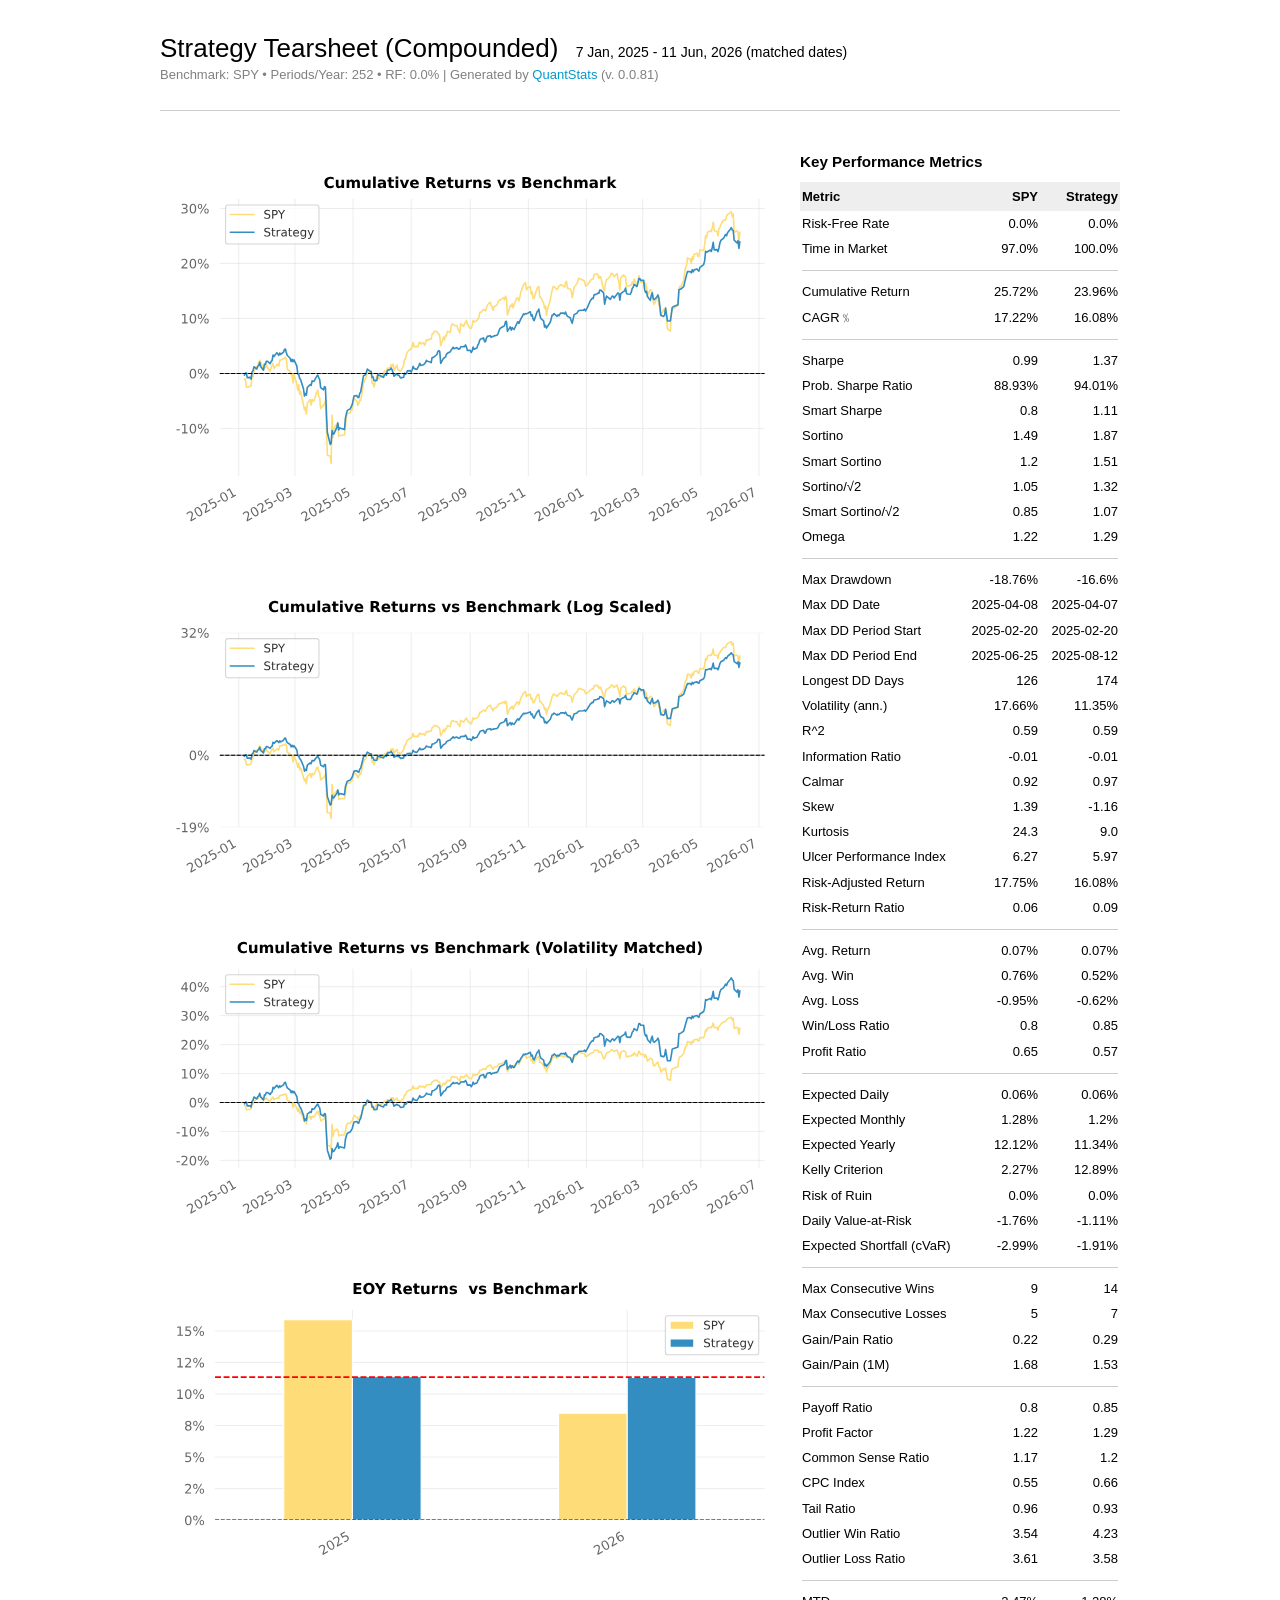
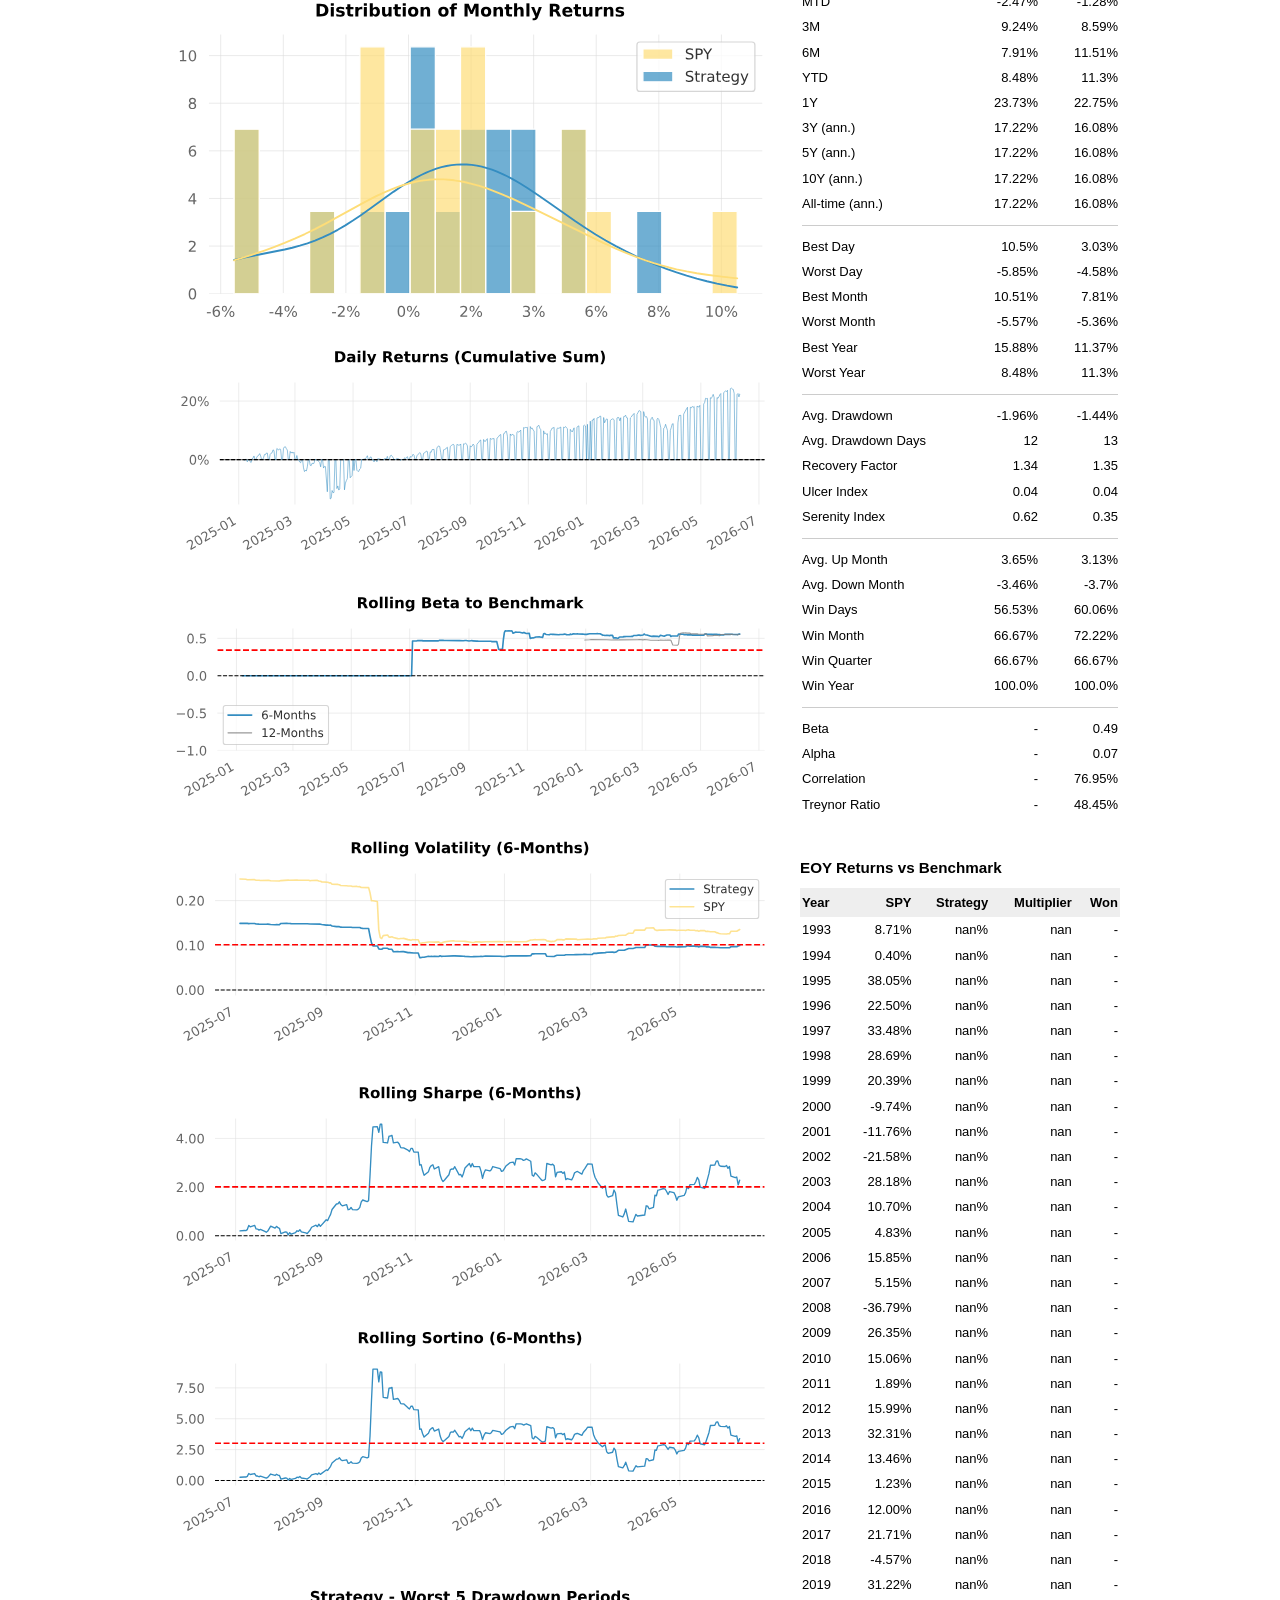
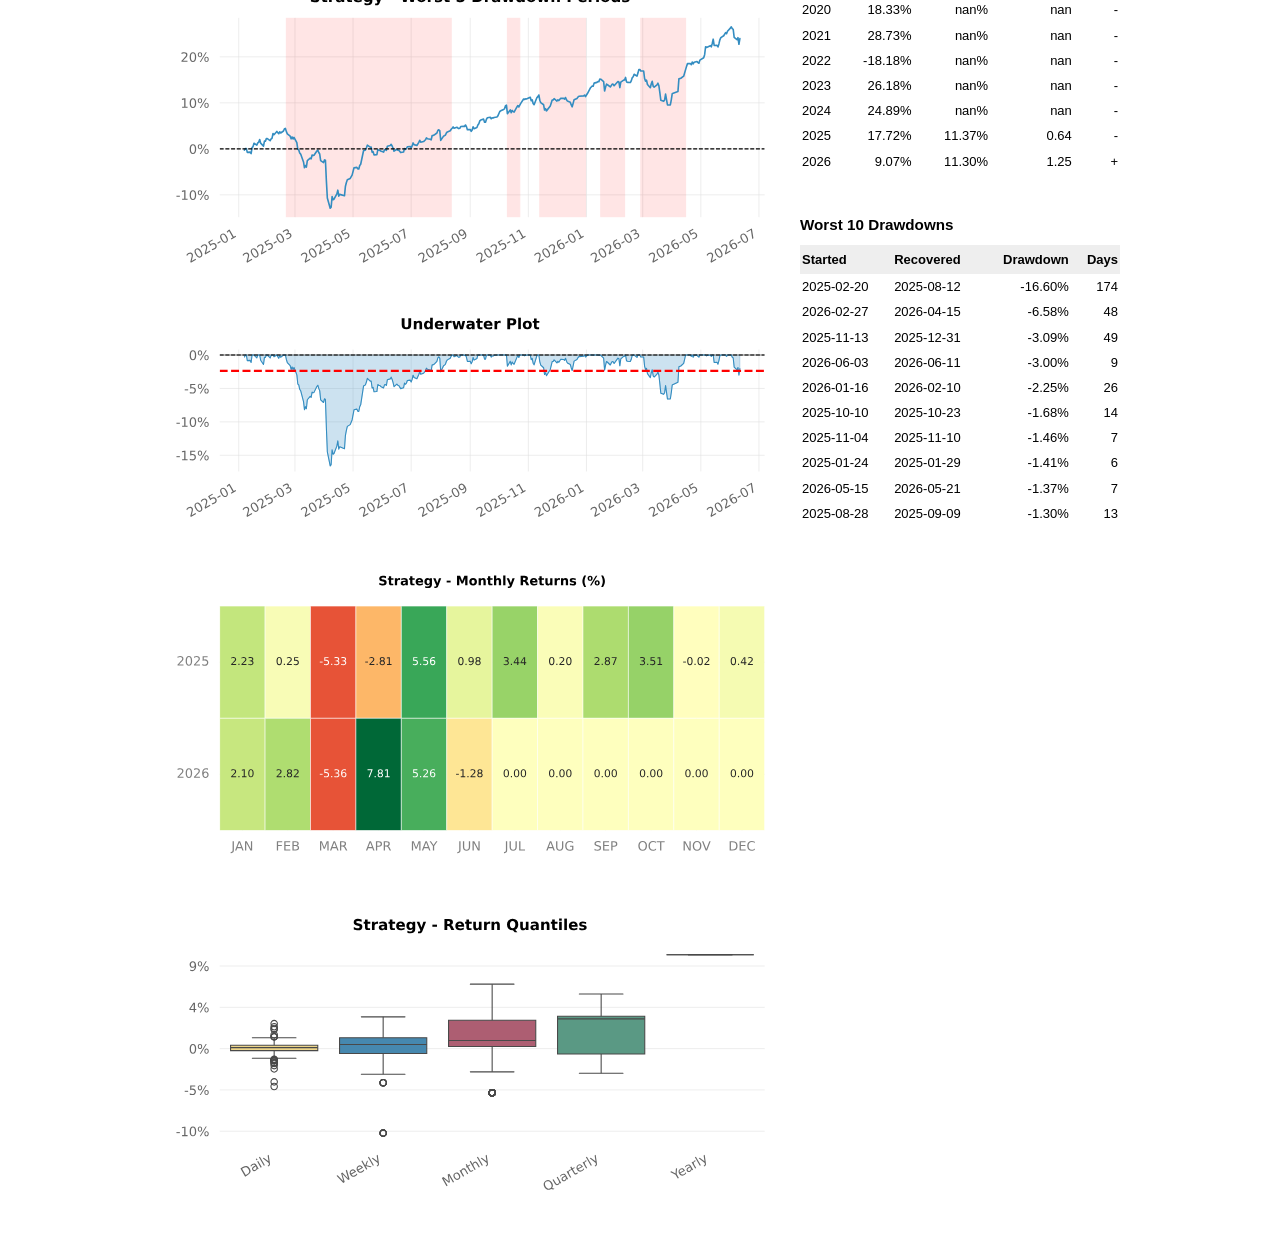
==== portfolio_performance.html @ 26615588 "Integrated portfolio analysis and performance report generation." ====
<!-- generated by QuantStats for Python -->
<!DOCTYPE html>
<html lang="en">

<head>
    <meta charset="utf-8">
    <meta http-equiv="X-UA-Compatible" content="IE=edge,chrome=1">
    <meta name="viewport" content="width=device-width, initial-scale=1, shrink-to-fit=no">
    <title>Tearsheet (generated by QuantStats)</title>
    <meta name="robots" content="noindex, nofollow">
    <link rel="shortcut icon" href="https://qtpylib.io/favicon.ico" type="image/x-icon">
    <style>
    body{-webkit-font-smoothing:antialiased;-moz-osx-font-smoothing:grayscale;margin:30px;background:#fff;color:#000}body,p,table,td,th{font:13px/1.4 Arial,sans-serif}.container{max-width:960px;margin:auto}img,svg{width:100%}h1,h2,h3,h4{font-weight:400;margin:0}h1 dt{display:inline;margin-left:10px;font-size:14px}h3{margin-bottom:10px;font-weight:700}h4{color:grey}h4 a{color:#09c;text-decoration:none}h4 a:hover{color:#069;text-decoration:underline}hr{margin:25px 0 40px;height:0;border:0;border-top:1px solid #ccc}#left{width:620px;margin-right:18px;margin-top:-1.2rem;float:left}#right{width:320px;float:right}#left svg{margin:-1.5rem 0}#monthly_heatmap{overflow:hidden}#monthly_heatmap svg{margin:-1.5rem 0}table{margin:0 0 40px;border:0;border-spacing:0;width:100%}table td,table th{text-align:right;padding:4px 5px 3px 5px}table th{text-align:right;padding:6px 5px 5px 5px}table td:first-of-type,table th:first-of-type{text-align:left;padding-left:2px}table td:last-of-type,table th:last-of-type{text-align:right;padding-right:2px}td hr{margin:5px 0}table th{font-weight:400}table thead th{font-weight:700;background:#eee}#eoy table td:after{content:"%"}#eoy table td:first-of-type:after,#eoy table td:last-of-type:after,#eoy table td:nth-of-type(4):after{content:""}#eoy table th{text-align:right}#eoy table th:first-of-type{text-align:left}#eoy table td:after{content:"%"}#eoy table td:first-of-type:after,#eoy table td:last-of-type:after{content:""}#ddinfo table td:nth-of-type(3):after{content:"%"}#ddinfo table th{text-align:right}#ddinfo table td:first-of-type,#ddinfo table td:nth-of-type(2),#ddinfo table th:first-of-type,#ddinfo table th:nth-of-type(2){text-align:left}#ddinfo table td:nth-of-type(3):after{content:"%"}

    @media print{hr{margin:25px 0}body{margin:0}.container{max-width:100%;margin:0}#left{width:55%;margin:0}#left svg{margin:0 0 -10%}#left svg:first-of-type{margin-top:-30%}#right{margin:0;width:45%}}
    </style>
</head>

<body onload="save()">

    <div class="container">

        <h1>Strategy Tearsheet (Compounded) <dt> 7 Jan, 2025 - 11 Jun, 2026 (matched dates)</dt></h1>
        <h4>Benchmark: SPY &bull; Periods/Year: 252 &bull; RF: 0.0% |  Generated by <a href="http://quantstats.io" target="quantstats">QuantStats</a> (v. 0.0.81)</h4>
        <hr>

        <div id="left">

            <div>
                <?xml version="1.0" encoding="utf-8" standalone="no"?>
<!DOCTYPE svg PUBLIC "-//W3C//DTD SVG 1.1//EN"
  "http://www.w3.org/Graphics/SVG/1.1/DTD/svg11.dtd">
<svg xmlns:xlink="http://www.w3.org/1999/xlink" width="576pt" height="360pt" viewBox="0 0 576 360" xmlns="http://www.w3.org/2000/svg" version="1.1">
 <metadata>
  <rdf:RDF xmlns:dc="http://purl.org/dc/elements/1.1/" xmlns:cc="http://creativecommons.org/ns#" xmlns:rdf="http://www.w3.org/1999/02/22-rdf-syntax-ns#">
   <cc:Work>
    <dc:type rdf:resource="http://purl.org/dc/dcmitype/StillImage"/>
    <dc:date>2026-06-14T12:45:47.797637</dc:date>
    <dc:format>image/svg+xml</dc:format>
    <dc:creator>
     <cc:Agent>
      <dc:title>Matplotlib v3.11.0, https://matplotlib.org/</dc:title>
     </cc:Agent>
    </dc:creator>
   </cc:Work>
  </rdf:RDF>
 </metadata>
 <defs>
  <style type="text/css">*{stroke-linejoin: round; stroke-linecap: butt}</style>
 </defs>
 <g id="figure_1">
  <g id="patch_1">
   <path d="M 0 360 
L 576 360 
L 576 0 
L 0 0 
z
" style="fill: #ffffff"/>
  </g>
  <g id="axes_1">
   <g id="patch_2">
    <path d="M 55.436 299.845093 
L 561.744 299.845093 
L 561.744 42.512 
L 55.436 42.512 
z
" style="fill: #ffffff"/>
   </g>
   <g id="matplotlib.axis_1">
    <g id="xtick_1">
     <g id="line2d_1">
      <path d="M 73.139077 299.845093 
L 73.139077 42.512 
" clip-path="url(#p206c22dcad)" style="fill: none; stroke: #dddddd; stroke-width: 0.5; stroke-linecap: round"/>
     </g>
     <g id="text_1">
      <!-- 2025-01 -->
      <g style="fill: #666666" transform="translate(27.901837 342.585208) rotate(-30) scale(0.121 -0.121)">
       <defs>
        <path id="DejaVuSans-15" d="M 1228 531 
L 3431 531 
L 3431 0 
L 469 0 
L 469 531 
Q 828 903 1448 1529 
Q 2069 2156 2228 2338 
Q 2531 2678 2651 2914 
Q 2772 3150 2772 3378 
Q 2772 3750 2511 3984 
Q 2250 4219 1831 4219 
Q 1534 4219 1204 4116 
Q 875 4013 500 3803 
L 500 4441 
Q 881 4594 1212 4672 
Q 1544 4750 1819 4750 
Q 2544 4750 2975 4387 
Q 3406 4025 3406 3419 
Q 3406 3131 3298 2873 
Q 3191 2616 2906 2266 
Q 2828 2175 2409 1742 
Q 1991 1309 1228 531 
z
" transform="scale(0.015625)"/>
        <path id="DejaVuSans-13" d="M 2034 4250 
Q 1547 4250 1301 3770 
Q 1056 3291 1056 2328 
Q 1056 1369 1301 889 
Q 1547 409 2034 409 
Q 2525 409 2770 889 
Q 3016 1369 3016 2328 
Q 3016 3291 2770 3770 
Q 2525 4250 2034 4250 
z
M 2034 4750 
Q 2819 4750 3233 4129 
Q 3647 3509 3647 2328 
Q 3647 1150 3233 529 
Q 2819 -91 2034 -91 
Q 1250 -91 836 529 
Q 422 1150 422 2328 
Q 422 3509 836 4129 
Q 1250 4750 2034 4750 
z
" transform="scale(0.015625)"/>
        <path id="DejaVuSans-18" d="M 691 4666 
L 3169 4666 
L 3169 4134 
L 1269 4134 
L 1269 2991 
Q 1406 3038 1543 3061 
Q 1681 3084 1819 3084 
Q 2600 3084 3056 2656 
Q 3513 2228 3513 1497 
Q 3513 744 3044 326 
Q 2575 -91 1722 -91 
Q 1428 -91 1123 -41 
Q 819 9 494 109 
L 494 744 
Q 775 591 1075 516 
Q 1375 441 1709 441 
Q 2250 441 2565 725 
Q 2881 1009 2881 1497 
Q 2881 1984 2565 2268 
Q 2250 2553 1709 2553 
Q 1456 2553 1204 2497 
Q 953 2441 691 2322 
L 691 4666 
z
" transform="scale(0.015625)"/>
        <path id="DejaVuSans-10" d="M 313 2009 
L 1997 2009 
L 1997 1497 
L 313 1497 
L 313 2009 
z
" transform="scale(0.015625)"/>
        <path id="DejaVuSans-14" d="M 794 531 
L 1825 531 
L 1825 4091 
L 703 3866 
L 703 4441 
L 1819 4666 
L 2450 4666 
L 2450 531 
L 3481 531 
L 3481 0 
L 794 0 
L 794 531 
z
" transform="scale(0.015625)"/>
       </defs>
       <use xlink:href="#DejaVuSans-15"/>
       <use xlink:href="#DejaVuSans-13" transform="translate(63.625 0)"/>
       <use xlink:href="#DejaVuSans-15" transform="translate(127.25 0)"/>
       <use xlink:href="#DejaVuSans-18" transform="translate(190.875 0)"/>
       <use xlink:href="#DejaVuSans-10" transform="translate(254.5 0)"/>
       <use xlink:href="#DejaVuSans-13" transform="translate(290.578125 0)"/>
       <use xlink:href="#DejaVuSans-14" transform="translate(354.203125 0)"/>
      </g>
     </g>
    </g>
    <g id="xtick_2">
     <g id="line2d_2">
      <path d="M 125.363154 299.845093 
L 125.363154 42.512 
" clip-path="url(#p206c22dcad)" style="fill: none; stroke: #dddddd; stroke-width: 0.5; stroke-linecap: round"/>
     </g>
     <g id="text_2">
      <!-- 2025-03 -->
      <g style="fill: #666666" transform="translate(80.125914 342.585208) rotate(-30) scale(0.121 -0.121)">
       <defs>
        <path id="DejaVuSans-16" d="M 2597 2516 
Q 3050 2419 3304 2112 
Q 3559 1806 3559 1356 
Q 3559 666 3084 287 
Q 2609 -91 1734 -91 
Q 1441 -91 1130 -33 
Q 819 25 488 141 
L 488 750 
Q 750 597 1062 519 
Q 1375 441 1716 441 
Q 2309 441 2620 675 
Q 2931 909 2931 1356 
Q 2931 1769 2642 2001 
Q 2353 2234 1838 2234 
L 1294 2234 
L 1294 2753 
L 1863 2753 
Q 2328 2753 2575 2939 
Q 2822 3125 2822 3475 
Q 2822 3834 2567 4026 
Q 2313 4219 1838 4219 
Q 1578 4219 1281 4162 
Q 984 4106 628 3988 
L 628 4550 
Q 988 4650 1302 4700 
Q 1616 4750 1894 4750 
Q 2613 4750 3031 4423 
Q 3450 4097 3450 3541 
Q 3450 3153 3228 2886 
Q 3006 2619 2597 2516 
z
" transform="scale(0.015625)"/>
       </defs>
       <use xlink:href="#DejaVuSans-15"/>
       <use xlink:href="#DejaVuSans-13" transform="translate(63.625 0)"/>
       <use xlink:href="#DejaVuSans-15" transform="translate(127.25 0)"/>
       <use xlink:href="#DejaVuSans-18" transform="translate(190.875 0)"/>
       <use xlink:href="#DejaVuSans-10" transform="translate(254.5 0)"/>
       <use xlink:href="#DejaVuSans-13" transform="translate(290.578125 0)"/>
       <use xlink:href="#DejaVuSans-16" transform="translate(354.203125 0)"/>
      </g>
     </g>
    </g>
    <g id="xtick_3">
     <g id="line2d_3">
      <path d="M 179.357538 299.845093 
L 179.357538 42.512 
" clip-path="url(#p206c22dcad)" style="fill: none; stroke: #dddddd; stroke-width: 0.5; stroke-linecap: round"/>
     </g>
     <g id="text_3">
      <!-- 2025-05 -->
      <g style="fill: #666666" transform="translate(134.120298 342.585208) rotate(-30) scale(0.121 -0.121)">
       <use xlink:href="#DejaVuSans-15"/>
       <use xlink:href="#DejaVuSans-13" transform="translate(63.625 0)"/>
       <use xlink:href="#DejaVuSans-15" transform="translate(127.25 0)"/>
       <use xlink:href="#DejaVuSans-18" transform="translate(190.875 0)"/>
       <use xlink:href="#DejaVuSans-10" transform="translate(254.5 0)"/>
       <use xlink:href="#DejaVuSans-13" transform="translate(290.578125 0)"/>
       <use xlink:href="#DejaVuSans-18" transform="translate(354.203125 0)"/>
      </g>
     </g>
    </g>
    <g id="xtick_4">
     <g id="line2d_4">
      <path d="M 233.351923 299.845093 
L 233.351923 42.512 
" clip-path="url(#p206c22dcad)" style="fill: none; stroke: #dddddd; stroke-width: 0.5; stroke-linecap: round"/>
     </g>
     <g id="text_4">
      <!-- 2025-07 -->
      <g style="fill: #666666" transform="translate(188.114683 342.585208) rotate(-30) scale(0.121 -0.121)">
       <defs>
        <path id="DejaVuSans-1a" d="M 525 4666 
L 3525 4666 
L 3525 4397 
L 1831 0 
L 1172 0 
L 2766 4134 
L 525 4134 
L 525 4666 
z
" transform="scale(0.015625)"/>
       </defs>
       <use xlink:href="#DejaVuSans-15"/>
       <use xlink:href="#DejaVuSans-13" transform="translate(63.625 0)"/>
       <use xlink:href="#DejaVuSans-15" transform="translate(127.25 0)"/>
       <use xlink:href="#DejaVuSans-18" transform="translate(190.875 0)"/>
       <use xlink:href="#DejaVuSans-10" transform="translate(254.5 0)"/>
       <use xlink:href="#DejaVuSans-13" transform="translate(290.578125 0)"/>
       <use xlink:href="#DejaVuSans-1a" transform="translate(354.203125 0)"/>
      </g>
     </g>
    </g>
    <g id="xtick_5">
     <g id="line2d_5">
      <path d="M 288.231462 299.845093 
L 288.231462 42.512 
" clip-path="url(#p206c22dcad)" style="fill: none; stroke: #dddddd; stroke-width: 0.5; stroke-linecap: round"/>
     </g>
     <g id="text_5">
      <!-- 2025-09 -->
      <g style="fill: #666666" transform="translate(242.994221 342.585208) rotate(-30) scale(0.121 -0.121)">
       <defs>
        <path id="DejaVuSans-1c" d="M 703 97 
L 703 672 
Q 941 559 1184 500 
Q 1428 441 1663 441 
Q 2288 441 2617 861 
Q 2947 1281 2994 2138 
Q 2813 1869 2534 1725 
Q 2256 1581 1919 1581 
Q 1219 1581 811 2004 
Q 403 2428 403 3163 
Q 403 3881 828 4315 
Q 1253 4750 1959 4750 
Q 2769 4750 3195 4129 
Q 3622 3509 3622 2328 
Q 3622 1225 3098 567 
Q 2575 -91 1691 -91 
Q 1453 -91 1209 -44 
Q 966 3 703 97 
z
M 1959 2075 
Q 2384 2075 2632 2365 
Q 2881 2656 2881 3163 
Q 2881 3666 2632 3958 
Q 2384 4250 1959 4250 
Q 1534 4250 1286 3958 
Q 1038 3666 1038 3163 
Q 1038 2656 1286 2365 
Q 1534 2075 1959 2075 
z
" transform="scale(0.015625)"/>
       </defs>
       <use xlink:href="#DejaVuSans-15"/>
       <use xlink:href="#DejaVuSans-13" transform="translate(63.625 0)"/>
       <use xlink:href="#DejaVuSans-15" transform="translate(127.25 0)"/>
       <use xlink:href="#DejaVuSans-18" transform="translate(190.875 0)"/>
       <use xlink:href="#DejaVuSans-10" transform="translate(254.5 0)"/>
       <use xlink:href="#DejaVuSans-13" transform="translate(290.578125 0)"/>
       <use xlink:href="#DejaVuSans-1c" transform="translate(354.203125 0)"/>
      </g>
     </g>
    </g>
    <g id="xtick_6">
     <g id="line2d_6">
      <path d="M 342.225846 299.845093 
L 342.225846 42.512 
" clip-path="url(#p206c22dcad)" style="fill: none; stroke: #dddddd; stroke-width: 0.5; stroke-linecap: round"/>
     </g>
     <g id="text_6">
      <!-- 2025-11 -->
      <g style="fill: #666666" transform="translate(296.988606 342.585208) rotate(-30) scale(0.121 -0.121)">
       <use xlink:href="#DejaVuSans-15"/>
       <use xlink:href="#DejaVuSans-13" transform="translate(63.625 0)"/>
       <use xlink:href="#DejaVuSans-15" transform="translate(127.25 0)"/>
       <use xlink:href="#DejaVuSans-18" transform="translate(190.875 0)"/>
       <use xlink:href="#DejaVuSans-10" transform="translate(254.5 0)"/>
       <use xlink:href="#DejaVuSans-14" transform="translate(290.578125 0)"/>
       <use xlink:href="#DejaVuSans-14" transform="translate(354.203125 0)"/>
      </g>
     </g>
    </g>
    <g id="xtick_7">
     <g id="line2d_7">
      <path d="M 396.220231 299.845093 
L 396.220231 42.512 
" clip-path="url(#p206c22dcad)" style="fill: none; stroke: #dddddd; stroke-width: 0.5; stroke-linecap: round"/>
     </g>
     <g id="text_7">
      <!-- 2026-01 -->
      <g style="fill: #666666" transform="translate(350.982991 342.585208) rotate(-30) scale(0.121 -0.121)">
       <defs>
        <path id="DejaVuSans-19" d="M 2113 2584 
Q 1688 2584 1439 2293 
Q 1191 2003 1191 1497 
Q 1191 994 1439 701 
Q 1688 409 2113 409 
Q 2538 409 2786 701 
Q 3034 994 3034 1497 
Q 3034 2003 2786 2293 
Q 2538 2584 2113 2584 
z
M 3366 4563 
L 3366 3988 
Q 3128 4100 2886 4159 
Q 2644 4219 2406 4219 
Q 1781 4219 1451 3797 
Q 1122 3375 1075 2522 
Q 1259 2794 1537 2939 
Q 1816 3084 2150 3084 
Q 2853 3084 3261 2657 
Q 3669 2231 3669 1497 
Q 3669 778 3244 343 
Q 2819 -91 2113 -91 
Q 1303 -91 875 529 
Q 447 1150 447 2328 
Q 447 3434 972 4092 
Q 1497 4750 2381 4750 
Q 2619 4750 2861 4703 
Q 3103 4656 3366 4563 
z
" transform="scale(0.015625)"/>
       </defs>
       <use xlink:href="#DejaVuSans-15"/>
       <use xlink:href="#DejaVuSans-13" transform="translate(63.625 0)"/>
       <use xlink:href="#DejaVuSans-15" transform="translate(127.25 0)"/>
       <use xlink:href="#DejaVuSans-19" transform="translate(190.875 0)"/>
       <use xlink:href="#DejaVuSans-10" transform="translate(254.5 0)"/>
       <use xlink:href="#DejaVuSans-13" transform="translate(290.578125 0)"/>
       <use xlink:href="#DejaVuSans-14" transform="translate(354.203125 0)"/>
      </g>
     </g>
    </g>
    <g id="xtick_8">
     <g id="line2d_8">
      <path d="M 448.444308 299.845093 
L 448.444308 42.512 
" clip-path="url(#p206c22dcad)" style="fill: none; stroke: #dddddd; stroke-width: 0.5; stroke-linecap: round"/>
     </g>
     <g id="text_8">
      <!-- 2026-03 -->
      <g style="fill: #666666" transform="translate(403.207067 342.585208) rotate(-30) scale(0.121 -0.121)">
       <use xlink:href="#DejaVuSans-15"/>
       <use xlink:href="#DejaVuSans-13" transform="translate(63.625 0)"/>
       <use xlink:href="#DejaVuSans-15" transform="translate(127.25 0)"/>
       <use xlink:href="#DejaVuSans-19" transform="translate(190.875 0)"/>
       <use xlink:href="#DejaVuSans-10" transform="translate(254.5 0)"/>
       <use xlink:href="#DejaVuSans-13" transform="translate(290.578125 0)"/>
       <use xlink:href="#DejaVuSans-16" transform="translate(354.203125 0)"/>
      </g>
     </g>
    </g>
    <g id="xtick_9">
     <g id="line2d_9">
      <path d="M 502.438692 299.845093 
L 502.438692 42.512 
" clip-path="url(#p206c22dcad)" style="fill: none; stroke: #dddddd; stroke-width: 0.5; stroke-linecap: round"/>
     </g>
     <g id="text_9">
      <!-- 2026-05 -->
      <g style="fill: #666666" transform="translate(457.201452 342.585208) rotate(-30) scale(0.121 -0.121)">
       <use xlink:href="#DejaVuSans-15"/>
       <use xlink:href="#DejaVuSans-13" transform="translate(63.625 0)"/>
       <use xlink:href="#DejaVuSans-15" transform="translate(127.25 0)"/>
       <use xlink:href="#DejaVuSans-19" transform="translate(190.875 0)"/>
       <use xlink:href="#DejaVuSans-10" transform="translate(254.5 0)"/>
       <use xlink:href="#DejaVuSans-13" transform="translate(290.578125 0)"/>
       <use xlink:href="#DejaVuSans-18" transform="translate(354.203125 0)"/>
      </g>
     </g>
    </g>
    <g id="xtick_10">
     <g id="line2d_10">
      <path d="M 556.433077 299.845093 
L 556.433077 42.512 
" clip-path="url(#p206c22dcad)" style="fill: none; stroke: #dddddd; stroke-width: 0.5; stroke-linecap: round"/>
     </g>
     <g id="text_10">
      <!-- 2026-07 -->
      <g style="fill: #666666" transform="translate(511.195837 342.585208) rotate(-30) scale(0.121 -0.121)">
       <use xlink:href="#DejaVuSans-15"/>
       <use xlink:href="#DejaVuSans-13" transform="translate(63.625 0)"/>
       <use xlink:href="#DejaVuSans-15" transform="translate(127.25 0)"/>
       <use xlink:href="#DejaVuSans-19" transform="translate(190.875 0)"/>
       <use xlink:href="#DejaVuSans-10" transform="translate(254.5 0)"/>
       <use xlink:href="#DejaVuSans-13" transform="translate(290.578125 0)"/>
       <use xlink:href="#DejaVuSans-1a" transform="translate(354.203125 0)"/>
      </g>
     </g>
    </g>
   </g>
   <g id="matplotlib.axis_2">
    <g id="ytick_1">
     <g id="line2d_11">
      <path d="M 55.436 255.667571 
L 561.744 255.667571 
" clip-path="url(#p206c22dcad)" style="fill: none; stroke: #dddddd; stroke-width: 0.5; stroke-linecap: round"/>
     </g>
     <g id="text_11">
      <!-- -10% -->
      <g style="fill: #666666" transform="translate(14.676406 260.264153) scale(0.121 -0.121)">
       <defs>
        <path id="DejaVuSans-8" d="M 4653 2053 
Q 4381 2053 4226 1822 
Q 4072 1591 4072 1178 
Q 4072 772 4226 539 
Q 4381 306 4653 306 
Q 4919 306 5073 539 
Q 5228 772 5228 1178 
Q 5228 1588 5073 1820 
Q 4919 2053 4653 2053 
z
M 4653 2450 
Q 5147 2450 5437 2106 
Q 5728 1763 5728 1178 
Q 5728 594 5436 251 
Q 5144 -91 4653 -91 
Q 4153 -91 3862 251 
Q 3572 594 3572 1178 
Q 3572 1766 3864 2108 
Q 4156 2450 4653 2450 
z
M 1428 4353 
Q 1159 4353 1004 4120 
Q 850 3888 850 3481 
Q 850 3069 1003 2837 
Q 1156 2606 1428 2606 
Q 1700 2606 1854 2837 
Q 2009 3069 2009 3481 
Q 2009 3884 1853 4118 
Q 1697 4353 1428 4353 
z
M 4250 4750 
L 4750 4750 
L 1831 -91 
L 1331 -91 
L 4250 4750 
z
M 1428 4750 
Q 1922 4750 2215 4408 
Q 2509 4066 2509 3481 
Q 2509 2891 2217 2550 
Q 1925 2209 1428 2209 
Q 931 2209 642 2551 
Q 353 2894 353 3481 
Q 353 4063 643 4406 
Q 934 4750 1428 4750 
z
" transform="scale(0.015625)"/>
       </defs>
       <use xlink:href="#DejaVuSans-10"/>
       <use xlink:href="#DejaVuSans-14" transform="translate(36.078125 0)"/>
       <use xlink:href="#DejaVuSans-13" transform="translate(99.703125 0)"/>
       <use xlink:href="#DejaVuSans-8" transform="translate(163.328125 0)"/>
      </g>
     </g>
    </g>
    <g id="ytick_2">
     <g id="line2d_12">
      <path d="M 55.436 204.577927 
L 561.744 204.577927 
" clip-path="url(#p206c22dcad)" style="fill: none; stroke: #dddddd; stroke-width: 0.5; stroke-linecap: round"/>
     </g>
     <g id="text_12">
      <!-- 0% -->
      <g style="fill: #666666" transform="translate(26.740484 209.17451) scale(0.121 -0.121)">
       <use xlink:href="#DejaVuSans-13"/>
       <use xlink:href="#DejaVuSans-8" transform="translate(63.625 0)"/>
      </g>
     </g>
    </g>
    <g id="ytick_3">
     <g id="line2d_13">
      <path d="M 55.436 153.488284 
L 561.744 153.488284 
" clip-path="url(#p206c22dcad)" style="fill: none; stroke: #dddddd; stroke-width: 0.5; stroke-linecap: round"/>
     </g>
     <g id="text_13">
      <!-- 10% -->
      <g style="fill: #666666" transform="translate(19.041859 158.084866) scale(0.121 -0.121)">
       <use xlink:href="#DejaVuSans-14"/>
       <use xlink:href="#DejaVuSans-13" transform="translate(63.625 0)"/>
       <use xlink:href="#DejaVuSans-8" transform="translate(127.25 0)"/>
      </g>
     </g>
    </g>
    <g id="ytick_4">
     <g id="line2d_14">
      <path d="M 55.436 102.398641 
L 561.744 102.398641 
" clip-path="url(#p206c22dcad)" style="fill: none; stroke: #dddddd; stroke-width: 0.5; stroke-linecap: round"/>
     </g>
     <g id="text_14">
      <!-- 20% -->
      <g style="fill: #666666" transform="translate(19.041859 106.995223) scale(0.121 -0.121)">
       <use xlink:href="#DejaVuSans-15"/>
       <use xlink:href="#DejaVuSans-13" transform="translate(63.625 0)"/>
       <use xlink:href="#DejaVuSans-8" transform="translate(127.25 0)"/>
      </g>
     </g>
    </g>
    <g id="ytick_5">
     <g id="line2d_15">
      <path d="M 55.436 51.308998 
L 561.744 51.308998 
" clip-path="url(#p206c22dcad)" style="fill: none; stroke: #dddddd; stroke-width: 0.5; stroke-linecap: round"/>
     </g>
     <g id="text_15">
      <!-- 30% -->
      <g style="fill: #666666" transform="translate(19.041859 55.90558) scale(0.121 -0.121)">
       <use xlink:href="#DejaVuSans-16"/>
       <use xlink:href="#DejaVuSans-13" transform="translate(63.625 0)"/>
       <use xlink:href="#DejaVuSans-8" transform="translate(127.25 0)"/>
      </g>
     </g>
    </g>
   </g>
   <g id="line2d_16">
    <path d="M 55.436 204.577927 
L 561.744 204.577927 
" clip-path="url(#p206c22dcad)" style="fill: none; stroke: #808080; stroke-linecap: round"/>
   </g>
   <g id="line2d_17">
    <path d="M 78.45 210.353109 
L 79.335154 209.615158 
L 80.220308 217.338249 
L 81.105462 217.338249 
L 83.760923 216.565918 
L 84.646077 215.879456 
L 85.531231 206.791835 
L 86.416385 207.77012 
L 87.301538 202.672793 
L 89.957 197.978874 
L 90.842154 197.978874 
L 92.612462 192.229357 
L 93.497615 193.756854 
L 96.153077 201.13674 
L 97.038231 196.717374 
L 97.923385 199.04292 
L 98.808538 196.271192 
L 99.693692 199.034312 
L 102.349154 202.509772 
L 103.234308 199.068638 
L 104.119462 196.974871 
L 105.004615 195.172767 
L 105.889769 199.935391 
L 108.545231 196.434213 
L 109.430385 196.039466 
L 110.315538 197.712769 
L 111.200692 192.246519 
L 112.085846 192.272237 
L 114.741308 190.736238 
L 115.626462 190.736238 
L 116.511615 189.500509 
L 117.396769 191.688752 
L 118.281923 200.647624 
L 120.937385 202.99028 
L 121.822538 205.538997 
L 122.707692 205.281553 
L 123.592846 213.425268 
L 124.478 205.590432 
L 127.133462 214.52364 
L 128.018615 220.453288 
L 128.903769 215.132896 
L 129.788923 224.014456 
L 130.674077 221.259944 
L 134.214692 238.422574 
L 135.099846 235.891074 
L 135.985 242.28412 
L 136.870154 232.510036 
L 139.525615 228.785741 
L 140.410769 234.046036 
L 141.295923 228.802904 
L 142.181077 230.210208 
L 143.066231 230.050163 
L 145.721692 221.356917 
L 146.606846 220.169117 
L 147.492 226.082186 
L 148.377154 227.38189 
L 149.262308 237.211235 
L 151.917769 234.000764 
L 152.802923 232.64091 
L 153.688077 229.58533 
L 154.573231 253.530333 
L 155.458385 280.573903 
L 158.113846 281.348545 
L 158.999 288.148134 
L 159.884154 243.270588 
L 160.769308 263.962133 
L 161.654462 255.90588 
L 164.309923 251.447459 
L 165.195077 252.74711 
L 166.080231 263.032573 
L 166.965385 262.387078 
L 171.391154 261.664058 
L 172.276308 254.632106 
L 173.161462 244.931828 
L 174.046615 241.532034 
L 176.702077 241.351266 
L 177.587231 238.364603 
L 178.472385 238.175227 
L 180.242692 227.657347 
L 182.898154 230.454633 
L 183.783308 234.508637 
L 184.668462 232.485913 
L 185.553615 229.12055 
L 186.438769 229.740221 
L 189.094231 213.687918 
L 189.979385 210.374257 
L 190.864538 209.728709 
L 191.749692 207.258474 
L 192.634846 204.039395 
L 195.290308 203.47998 
L 196.175462 205.201371 
L 197.060615 213.799876 
L 197.945769 213.601891 
L 198.830923 217.027563 
L 201.486385 206.664521 
L 202.371538 206.664521 
L 203.256692 209.60825 
L 204.141846 207.61135 
L 205.027 208.179426 
L 207.682462 205.321883 
L 208.567615 202.412693 
L 209.452769 202.550421 
L 210.337923 205.029264 
L 211.223077 199.787513 
L 213.878538 199.322681 
L 214.763692 196.396274 
L 215.648846 197.876693 
L 216.534 195.81959 
L 217.419154 201.629416 
L 220.074615 196.740595 
L 220.959769 201.173245 
L 221.844923 201.250717 
L 222.730077 202.45839 
L 223.615231 202.45839 
L 226.270692 197.391084 
L 227.155846 191.66771 
L 228.041 191.374187 
L 228.926154 187.27369 
L 229.811308 184.649414 
L 232.466769 182.111431 
L 233.351923 182.284069 
L 234.237077 179.86697 
L 235.122231 175.645642 
L 236.007385 179.668401 
L 238.662846 179.668401 
L 239.548 179.961924 
L 240.433154 176.750656 
L 241.318308 175.231288 
L 242.203462 177.130471 
L 244.858923 176.103248 
L 245.744077 178.408071 
L 246.629231 176.612556 
L 247.514385 173.314942 
L 248.399538 173.711973 
L 251.055 172.684697 
L 251.940154 172.607012 
L 252.825308 167.988546 
L 253.710462 167.807299 
L 254.595615 165.493815 
L 257.251077 165.631915 
L 258.136231 167.082154 
L 259.021385 167.772761 
L 259.906538 169.827314 
L 260.791692 178.77067 
L 263.447154 170.612928 
L 264.332308 173.375304 
L 265.217462 169.223052 
L 266.102615 169.680605 
L 266.987769 165.424685 
L 269.643231 166.51243 
L 270.528385 160.668119 
L 271.413538 158.768989 
L 272.298692 158.717181 
L 273.183846 160.020711 
L 275.839308 160.141595 
L 276.724462 163.154348 
L 277.609615 164.621908 
L 278.494769 166.83183 
L 279.379923 158.406442 
L 282.035385 160.858133 
L 282.920538 158.535935 
L 283.805692 157.266943 
L 284.690846 155.290128 
L 285.576 158.630888 
L 288.231462 162.757263 
L 289.116615 162.757263 
L 290.001769 159.761727 
L 290.886923 155.117489 
L 291.772077 156.740366 
L 294.427538 155.367813 
L 295.312692 154.072891 
L 296.197846 152.449961 
L 297.083 147.771079 
L 297.968154 147.961093 
L 300.623615 144.939679 
L 302.393923 146.433064 
L 304.164231 140.942691 
L 306.819692 138.224524 
L 307.704846 141.366821 
L 308.59 143.193421 
L 309.475154 145.833638 
L 310.360308 142.570084 
L 313.015769 140.960013 
L 314.786077 136.830875 
L 315.671231 136.164392 
L 316.556385 136.172947 
L 319.211846 134.095439 
L 320.097 136.250897 
L 320.982154 132.796957 
L 321.867308 134.484978 
L 322.752462 150.187859 
L 325.407923 141.514061 
L 326.293077 142.215242 
L 327.178231 139.670245 
L 328.063385 143.591622 
L 328.948538 140.34539 
L 331.604 134.363775 
L 332.489154 134.372437 
L 333.374308 137.393531 
L 334.259462 133.965575 
L 335.144615 129.213153 
L 337.800077 122.296612 
L 338.685231 120.721133 
L 339.570385 120.435421 
L 340.455538 126.979745 
L 341.340692 125.049424 
L 343.996154 123.941328 
L 344.881308 130.953088 
L 345.766462 128.927494 
L 346.651615 135.220751 
L 347.536769 134.649487 
L 350.192231 125.586096 
L 351.077385 124.235701 
L 351.962538 123.906683 
L 352.847692 133.723169 
L 353.732846 133.818442 
L 356.388308 139.2374 
L 357.273462 144.076381 
L 358.158615 141.868956 
L 359.043769 150.61199 
L 359.928923 144.98527 
L 362.584385 136.588522 
L 363.469538 131.143527 
L 364.354692 127.109609 
L 365.239846 123.898075 
L 366.125 123.898075 
L 368.780462 126.59892 
L 369.665615 125.508146 
L 370.550769 123.46523 
L 371.435923 123.032438 
L 372.321077 121.907073 
L 375.861692 124.201056 
L 376.746846 120.279626 
L 377.632 118.894639 
L 378.517154 125.309046 
L 381.172615 126.200719 
L 382.057769 127.81079 
L 382.942923 134.277217 
L 383.828077 129.888404 
L 384.713231 124.580978 
L 387.368692 120.899776 
L 388.253846 118.182299 
L 389.139 116.081253 
L 393.564769 118.277838 
L 394.449923 119.007075 
L 395.335077 123.426281 
L 397.105385 122.341034 
L 399.760846 118.390698 
L 401.531154 116.775792 
L 402.416308 116.836579 
L 403.301462 112.877583 
L 405.956923 111.931232 
L 406.842077 113.138002 
L 407.727231 116.098628 
L 408.612385 114.466399 
L 409.497538 114.969968 
L 412.153 127.194308 
L 413.038154 127.194308 
L 413.923308 120.404921 
L 414.808462 117.296736 
L 415.693615 117.079729 
L 418.349077 114.040993 
L 419.234231 111.644724 
L 420.119385 111.705511 
L 421.004538 112.903619 
L 421.889692 114.700835 
L 424.545154 111.714172 
L 425.430308 116.819204 
L 426.315462 119.719043 
L 427.200615 127.159557 
L 428.085769 115.872907 
L 430.741231 112.981729 
L 431.626385 114.570599 
L 432.511538 114.709443 
L 433.396692 123.990585 
L 434.281846 123.573893 
L 436.937308 122.618881 
L 437.822462 122.618881 
L 438.707615 119.632219 
L 439.592769 121.203713 
L 440.477923 116.906028 
L 443.133385 123.018198 
L 444.018538 118.711958 
L 444.903692 113.676269 
L 445.788846 117.018942 
L 446.674 119.892691 
L 449.329462 119.554056 
L 450.214615 124.806699 
L 451.099769 120.639356 
L 451.984923 123.955887 
L 452.870077 131.708999 
L 455.525538 126.5952 
L 456.410692 127.541604 
L 457.295846 128.279555 
L 458.181 137.196078 
L 459.066154 140.469197 
L 461.721615 134.617446 
L 462.606769 133.08947 
L 463.491923 141.215862 
L 464.377077 142.631031 
L 465.262231 150.843184 
L 467.917692 144.914546 
L 468.802846 146.82983 
L 469.688 143.660911 
L 471.458308 163.449146 
L 474.113769 165.294821 
L 474.998923 149.302243 
L 475.884077 145.03644 
L 476.769231 144.522775 
L 481.195 141.571554 
L 482.080154 126.954505 
L 482.965308 123.559281 
L 483.850462 123.950998 
L 486.505923 118.170397 
L 487.391077 110.892319 
L 488.276231 106.121565 
L 489.161385 104.624196 
L 490.046538 97.241653 
L 492.702 98.477913 
L 493.587154 102.517357 
L 494.472308 96.310128 
L 495.357462 98.712933 
L 496.242615 93.933465 
L 498.898077 92.86267 
L 499.783231 95.892267 
L 500.668385 95.988018 
L 501.553538 89.824359 
L 505.094154 90.390204 
L 505.979308 85.375662 
L 506.864462 76.617644 
L 507.749615 78.576446 
L 508.634769 73.31817 
L 511.290231 71.855604 
L 512.175385 72.830648 
L 513.060538 69.235154 
L 513.945692 64.133576 
L 514.830846 71.968784 
L 517.486308 72.421448 
L 518.371462 76.704733 
L 519.256615 70.157965 
L 520.141769 68.87824 
L 521.026923 66.336112 
L 523.682385 62.026738 
L 524.567538 62.026738 
L 525.452692 62.139917 
L 526.337846 58.535762 
L 527.223 56.89907 
L 529.878462 55.10568 
L 530.763615 54.208959 
L 531.648769 58.849158 
L 532.533923 56.367977 
L 533.419077 73.379117 
L 536.074538 71.925265 
L 536.959692 73.814406 
L 537.844846 83.930525 
L 538.73 73.196276 
L 538.73 73.196276 
" clip-path="url(#p206c22dcad)" style="fill: none; stroke: #fedd78; stroke-width: 1.5; stroke-linecap: round"/>
   </g>
   <g id="line2d_18">
    <path d="M 78.45 206.100541 
L 79.335154 204.167137 
L 80.220308 204.172532 
L 81.105462 208.450409 
L 83.760923 208.262191 
L 84.646077 209.785973 
L 85.531231 203.145677 
L 86.416385 202.070793 
L 87.301538 198.311003 
L 89.957 200.441893 
L 90.842154 197.900216 
L 91.727308 197.100629 
L 92.612462 194.151238 
L 93.497615 198.180441 
L 96.153077 201.521893 
L 97.038231 195.96759 
L 97.923385 196.090849 
L 98.808538 193.227177 
L 99.693692 193.195981 
L 102.349154 195.496328 
L 103.234308 193.468299 
L 104.119462 192.759428 
L 105.004615 187.469804 
L 105.889769 188.826236 
L 108.545231 185.215458 
L 110.315538 187.821906 
L 111.200692 185.637104 
L 112.085846 186.940108 
L 114.741308 184.772089 
L 115.626462 182.251835 
L 116.511615 181.91645 
L 117.396769 185.444013 
L 118.281923 187.921579 
L 120.937385 190.433346 
L 121.822538 193.415576 
L 122.707692 191.379091 
L 123.592846 193.5954 
L 124.478 191.877662 
L 127.133462 197.707561 
L 128.018615 205.083386 
L 128.903769 205.760193 
L 129.788923 209.235899 
L 130.674077 210.400388 
L 133.329538 219.089464 
L 134.214692 225.584245 
L 135.099846 223.129194 
L 135.985 224.761009 
L 136.870154 217.586926 
L 139.525615 214.900895 
L 140.410769 215.697938 
L 141.295923 211.476112 
L 142.181077 212.039778 
L 143.066231 211.720342 
L 145.721692 207.040847 
L 146.606846 206.036999 
L 147.492 208.59747 
L 148.377154 210.333592 
L 149.262308 217.704763 
L 151.917769 219.797581 
L 152.802923 216.859564 
L 153.688077 217.29646 
L 154.573231 240.12034 
L 155.458385 259.245559 
L 158.113846 270.464907 
L 158.999 269.360966 
L 159.884154 257.534337 
L 160.769308 261.091948 
L 161.654462 260.510208 
L 164.309923 254.629944 
L 165.195077 250.463433 
L 166.080231 257.04367 
L 166.965385 255.152794 
L 171.391154 256.679238 
L 172.276308 246.025339 
L 173.161462 241.979585 
L 174.046615 238.888474 
L 176.702077 237.45543 
L 178.472385 233.740287 
L 180.242692 225.641974 
L 182.898154 225.108019 
L 183.783308 226.813198 
L 184.668462 226.98579 
L 185.553615 223.152368 
L 186.438769 221.631088 
L 189.094231 206.662801 
L 190.864538 205.74211 
L 191.749692 203.45984 
L 192.634846 200.482007 
L 195.290308 202.729932 
L 196.175462 202.63315 
L 197.060615 208.247847 
L 197.945769 207.732382 
L 198.830923 211.23981 
L 201.486385 211.059266 
L 202.371538 205.422637 
L 203.256692 206.176197 
L 204.141846 206.201928 
L 205.027 206.949233 
L 207.682462 208.179411 
L 208.567615 205.658966 
L 209.452769 205.439031 
L 210.337923 206.185969 
L 211.223077 201.694816 
L 213.878538 200.942815 
L 214.763692 199.545793 
L 215.648846 201.375772 
L 216.534 203.931844 
L 217.419154 207.168086 
L 220.074615 205.045885 
L 220.959769 206.097306 
L 221.844923 206.181811 
L 222.730077 207.554517 
L 223.615231 208.711396 
L 226.270692 208.082494 
L 227.155846 204.335264 
L 228.041 205.237737 
L 228.926154 204.430168 
L 229.811308 202.212172 
L 232.466769 201.940994 
L 233.351923 203.414077 
L 234.237077 201.372773 
L 235.122231 198.004033 
L 236.007385 199.862796 
L 238.662846 200.812448 
L 240.433154 197.434023 
L 241.318308 195.115062 
L 242.203462 197.205928 
L 244.858923 196.462882 
L 246.629231 194.496394 
L 247.514385 192.400704 
L 248.399538 193.304543 
L 251.055 193.867138 
L 251.940154 194.591136 
L 252.825308 189.734833 
L 253.710462 189.781182 
L 254.595615 189.292366 
L 257.251077 186.969541 
L 258.136231 184.169239 
L 259.021385 183.376466 
L 259.906538 184.294719 
L 260.791692 195.214178 
L 263.447154 190.395432 
L 264.332308 189.94885 
L 265.217462 189.224066 
L 266.102615 186.846616 
L 266.987769 185.755769 
L 269.643231 184.458213 
L 270.528385 182.769294 
L 271.413538 181.659979 
L 272.298692 180.245802 
L 273.183846 181.594114 
L 275.839308 180.57156 
L 276.724462 181.440606 
L 277.609615 182.073596 
L 278.494769 181.732974 
L 279.379923 179.777741 
L 282.035385 179.499712 
L 282.920538 179.77486 
L 283.805692 178.089258 
L 284.690846 179.884837 
L 285.576 183.252399 
L 288.231462 183.075141 
L 289.116615 185.095732 
L 290.001769 183.577527 
L 290.886923 180.039008 
L 291.772077 182.1584 
L 294.427538 180.849664 
L 295.312692 178.126977 
L 296.197846 176.621221 
L 297.083 173.518449 
L 297.968154 172.566402 
L 300.623615 171.573061 
L 301.508769 174.978599 
L 302.393923 174.968356 
L 303.279077 171.675308 
L 304.164231 170.112687 
L 306.819692 169.473479 
L 307.704846 171.171105 
L 308.59 170.234371 
L 309.475154 170.255822 
L 310.360308 169.697629 
L 313.015769 169.150704 
L 313.900923 167.966842 
L 315.671231 163.077829 
L 316.556385 162.309956 
L 319.211846 160.785428 
L 320.097 160.12026 
L 320.982154 156.60328 
L 321.867308 156.10673 
L 322.752462 165.487474 
L 325.407923 161.314208 
L 326.293077 164.330295 
L 327.178231 161.871807 
L 328.063385 163.195761 
L 328.948538 163.762371 
L 331.604 158.013168 
L 332.489154 156.483753 
L 333.374308 158.09438 
L 335.144615 154.065948 
L 337.800077 149.181733 
L 338.685231 149.798062 
L 339.570385 149.030856 
L 340.455538 149.176113 
L 341.340692 148.747247 
L 343.996154 147.232536 
L 344.881308 151.120238 
L 345.766462 150.106516 
L 346.651615 154.163913 
L 347.536769 155.532328 
L 350.192231 147.612182 
L 351.077385 146.560577 
L 351.962538 144.777767 
L 352.847692 150.578148 
L 353.732846 153.342922 
L 356.388308 155.627835 
L 357.273462 161.453669 
L 358.158615 159.855741 
L 359.043769 162.398216 
L 362.584385 157.069407 
L 364.354692 150.318786 
L 365.239846 150.21986 
L 366.125 148.887139 
L 368.780462 151.493466 
L 369.665615 150.193808 
L 370.550769 150.962246 
L 372.321077 148.375789 
L 374.976538 148.509217 
L 375.861692 149.314555 
L 376.746846 147.525121 
L 377.632 149.995479 
L 378.517154 151.553399 
L 381.172615 152.840715 
L 382.057769 155.808476 
L 382.942923 157.974476 
L 384.713231 149.944658 
L 387.368692 148.587977 
L 388.253846 147.131886 
L 389.139 146.110648 
L 393.564769 145.707849 
L 394.449923 144.833238 
L 395.335077 146.483613 
L 397.105385 143.13381 
L 399.760846 137.002823 
L 401.531154 134.707059 
L 402.416308 134.941916 
L 403.301462 131.575733 
L 405.956923 130.751517 
L 406.842077 129.897736 
L 407.727231 130.04629 
L 408.612385 127.042703 
L 409.497538 127.229282 
L 412.153 129.789511 
L 413.038154 140.296449 
L 413.923308 136.158258 
L 414.808462 132.689019 
L 415.693615 133.383582 
L 418.349077 135.800688 
L 419.234231 134.111423 
L 420.119385 132.661854 
L 421.004538 132.875239 
L 421.889692 134.518829 
L 425.430308 129.72714 
L 426.315462 130.239448 
L 427.200615 136.511751 
L 428.085769 130.386494 
L 430.741231 128.253331 
L 431.626385 127.987203 
L 432.511538 125.286625 
L 433.396692 130.281649 
L 434.281846 130.748239 
L 436.937308 130.94317 
L 437.822462 129.07571 
L 438.707615 125.61258 
L 439.592769 124.434995 
L 440.477923 121.724437 
L 443.133385 123.834093 
L 444.018538 120.439191 
L 444.903692 116.444983 
L 445.788846 116.389001 
L 446.674 118.148928 
L 449.329462 118.106996 
L 450.214615 126.50321 
L 451.099769 129.328287 
L 451.984923 128.341309 
L 452.870077 133.089717 
L 455.525538 136.659242 
L 456.410692 132.23669 
L 457.295846 129.587111 
L 458.181 135.033151 
L 459.066154 136.091841 
L 461.721615 133.503566 
L 462.606769 131.653137 
L 463.491923 134.51503 
L 464.377077 142.058396 
L 465.262231 150.564461 
L 467.917692 151.609195 
L 468.802846 150.20139 
L 469.688 143.798195 
L 471.458308 155.83251 
L 474.113769 155.818775 
L 474.998923 150.150542 
L 475.884077 143.243143 
L 476.769231 142.704552 
L 481.195 140.848362 
L 482.080154 126.839926 
L 483.850462 126.184928 
L 486.505923 123.899004 
L 489.161385 113.000735 
L 490.046538 109.936076 
L 492.702 109.862217 
L 493.587154 111.099975 
L 494.472308 108.226092 
L 495.357462 110.145798 
L 496.242615 108.348185 
L 498.898077 107.540248 
L 499.783231 108.826755 
L 500.668385 109.470256 
L 501.553538 106.026433 
L 505.094154 103.417818 
L 505.979308 99.99184 
L 506.864462 91.168969 
L 507.749615 91.907898 
L 511.290231 89.956479 
L 512.175385 91.298335 
L 513.060538 87.53926 
L 513.945692 82.764546 
L 514.830846 89.744524 
L 517.486308 89.563202 
L 518.371462 91.41456 
L 519.256615 88.00865 
L 520.141769 83.471375 
L 521.026923 81.029738 
L 523.682385 78.952712 
L 525.452692 75.461742 
L 526.337846 76.675478 
L 527.223 73.942523 
L 529.878462 70.508006 
L 530.763615 69.059879 
L 531.648769 71.126487 
L 532.533923 71.904487 
L 533.419077 80.756323 
L 536.074538 83.39564 
L 536.959692 81.111318 
L 537.844846 88.441452 
L 538.73 82.162672 
L 538.73 82.162672 
" clip-path="url(#p206c22dcad)" style="fill: none; stroke: #348dc1; stroke-width: 1.5; stroke-linecap: round"/>
   </g>
   <g id="line2d_19">
    <path d="M 55.436 204.577927 
L 561.744 204.577927 
" clip-path="url(#p206c22dcad)" style="fill: none; stroke-dasharray: 3.7,1.6; stroke-dashoffset: 0; stroke: #000000"/>
   </g>
   <g id="legend_1">
    <g id="patch_3">
     <path d="M 63.136 84.313719 
L 145.469281 84.313719 
Q 147.669281 84.313719 147.669281 82.113719 
L 147.669281 50.212 
Q 147.669281 48.012 145.469281 48.012 
L 63.136 48.012 
Q 60.936 48.012 60.936 50.212 
L 60.936 82.113719 
Q 60.936 84.313719 63.136 84.313719 
z
" style="fill: #ffffff; opacity: 0.8; stroke: #cccccc; stroke-linejoin: miter"/>
    </g>
    <g id="line2d_20">
     <path d="M 65.336 56.920281 
L 76.336 56.920281 
L 87.336 56.920281 
" style="fill: none; stroke: #fedd78; stroke-width: 1.5; stroke-linecap: round"/>
    </g>
    <g id="text_16">
     <!-- SPY -->
     <g style="fill: #333333" transform="translate(96.136 60.770281) scale(0.11 -0.11)">
      <defs>
       <path id="DejaVuSans-36" d="M 3425 4513 
L 3425 3897 
Q 3066 4069 2747 4153 
Q 2428 4238 2131 4238 
Q 1616 4238 1336 4038 
Q 1056 3838 1056 3469 
Q 1056 3159 1242 3001 
Q 1428 2844 1947 2747 
L 2328 2669 
Q 3034 2534 3370 2195 
Q 3706 1856 3706 1288 
Q 3706 609 3251 259 
Q 2797 -91 1919 -91 
Q 1588 -91 1214 -16 
Q 841 59 441 206 
L 441 856 
Q 825 641 1194 531 
Q 1563 422 1919 422 
Q 2459 422 2753 634 
Q 3047 847 3047 1241 
Q 3047 1584 2836 1778 
Q 2625 1972 2144 2069 
L 1759 2144 
Q 1053 2284 737 2584 
Q 422 2884 422 3419 
Q 422 4038 858 4394 
Q 1294 4750 2059 4750 
Q 2388 4750 2728 4690 
Q 3069 4631 3425 4513 
z
" transform="scale(0.015625)"/>
       <path id="DejaVuSans-33" d="M 1259 4147 
L 1259 2394 
L 2053 2394 
Q 2494 2394 2734 2622 
Q 2975 2850 2975 3272 
Q 2975 3691 2734 3919 
Q 2494 4147 2053 4147 
L 1259 4147 
z
M 628 4666 
L 2053 4666 
Q 2838 4666 3239 4311 
Q 3641 3956 3641 3272 
Q 3641 2581 3239 2228 
Q 2838 1875 2053 1875 
L 1259 1875 
L 1259 0 
L 628 0 
L 628 4666 
z
" transform="scale(0.015625)"/>
       <path id="DejaVuSans-3c" d="M -13 4666 
L 666 4666 
L 1959 2747 
L 3244 4666 
L 3922 4666 
L 2272 2222 
L 2272 0 
L 1638 0 
L 1638 2222 
L -13 4666 
z
" transform="scale(0.015625)"/>
      </defs>
      <use xlink:href="#DejaVuSans-36"/>
      <use xlink:href="#DejaVuSans-33" transform="translate(63.484375 0)"/>
      <use xlink:href="#DejaVuSans-3c" transform="translate(121.578125 0)"/>
     </g>
    </g>
    <g id="line2d_21">
     <path d="M 65.336 73.421141 
L 76.336 73.421141 
L 87.336 73.421141 
" style="fill: none; stroke: #348dc1; stroke-width: 1.5; stroke-linecap: round"/>
    </g>
    <g id="text_17">
     <!-- Strategy -->
     <g style="fill: #333333" transform="translate(96.136 77.271141) scale(0.11 -0.11)">
      <defs>
       <path id="DejaVuSans-57" d="M 1172 4494 
L 1172 3500 
L 2356 3500 
L 2356 3053 
L 1172 3053 
L 1172 1153 
Q 1172 725 1289 603 
Q 1406 481 1766 481 
L 2356 481 
L 2356 0 
L 1766 0 
Q 1100 0 847 248 
Q 594 497 594 1153 
L 594 3053 
L 172 3053 
L 172 3500 
L 594 3500 
L 594 4494 
L 1172 4494 
z
" transform="scale(0.015625)"/>
       <path id="DejaVuSans-55" d="M 2631 2963 
Q 2534 3019 2420 3045 
Q 2306 3072 2169 3072 
Q 1681 3072 1420 2755 
Q 1159 2438 1159 1844 
L 1159 0 
L 581 0 
L 581 3500 
L 1159 3500 
L 1159 2956 
Q 1341 3275 1631 3429 
Q 1922 3584 2338 3584 
Q 2397 3584 2469 3576 
Q 2541 3569 2628 3553 
L 2631 2963 
z
" transform="scale(0.015625)"/>
       <path id="DejaVuSans-44" d="M 2194 1759 
Q 1497 1759 1228 1600 
Q 959 1441 959 1056 
Q 959 750 1161 570 
Q 1363 391 1709 391 
Q 2188 391 2477 730 
Q 2766 1069 2766 1631 
L 2766 1759 
L 2194 1759 
z
M 3341 1997 
L 3341 0 
L 2766 0 
L 2766 531 
Q 2569 213 2275 61 
Q 1981 -91 1556 -91 
Q 1019 -91 701 211 
Q 384 513 384 1019 
Q 384 1609 779 1909 
Q 1175 2209 1959 2209 
L 2766 2209 
L 2766 2266 
Q 2766 2663 2505 2880 
Q 2244 3097 1772 3097 
Q 1472 3097 1187 3025 
Q 903 2953 641 2809 
L 641 3341 
Q 956 3463 1253 3523 
Q 1550 3584 1831 3584 
Q 2591 3584 2966 3190 
Q 3341 2797 3341 1997 
z
" transform="scale(0.015625)"/>
       <path id="DejaVuSans-48" d="M 3597 1894 
L 3597 1613 
L 953 1613 
Q 991 1019 1311 708 
Q 1631 397 2203 397 
Q 2534 397 2845 478 
Q 3156 559 3463 722 
L 3463 178 
Q 3153 47 2828 -22 
Q 2503 -91 2169 -91 
Q 1331 -91 842 396 
Q 353 884 353 1716 
Q 353 2575 817 3079 
Q 1281 3584 2069 3584 
Q 2775 3584 3186 3129 
Q 3597 2675 3597 1894 
z
M 3022 2063 
Q 3016 2534 2758 2815 
Q 2500 3097 2075 3097 
Q 1594 3097 1305 2825 
Q 1016 2553 972 2059 
L 3022 2063 
z
" transform="scale(0.015625)"/>
       <path id="DejaVuSans-4a" d="M 2906 1791 
Q 2906 2416 2648 2759 
Q 2391 3103 1925 3103 
Q 1463 3103 1205 2759 
Q 947 2416 947 1791 
Q 947 1169 1205 825 
Q 1463 481 1925 481 
Q 2391 481 2648 825 
Q 2906 1169 2906 1791 
z
M 3481 434 
Q 3481 -459 3084 -895 
Q 2688 -1331 1869 -1331 
Q 1566 -1331 1297 -1286 
Q 1028 -1241 775 -1147 
L 775 -588 
Q 1028 -725 1275 -790 
Q 1522 -856 1778 -856 
Q 2344 -856 2625 -561 
Q 2906 -266 2906 331 
L 2906 616 
Q 2728 306 2450 153 
Q 2172 0 1784 0 
Q 1141 0 747 490 
Q 353 981 353 1791 
Q 353 2603 747 3093 
Q 1141 3584 1784 3584 
Q 2172 3584 2450 3431 
Q 2728 3278 2906 2969 
L 2906 3500 
L 3481 3500 
L 3481 434 
z
" transform="scale(0.015625)"/>
       <path id="DejaVuSans-5c" d="M 2059 -325 
Q 1816 -950 1584 -1140 
Q 1353 -1331 966 -1331 
L 506 -1331 
L 506 -850 
L 844 -850 
Q 1081 -850 1212 -737 
Q 1344 -625 1503 -206 
L 1606 56 
L 191 3500 
L 800 3500 
L 1894 763 
L 2988 3500 
L 3597 3500 
L 2059 -325 
z
" transform="scale(0.015625)"/>
      </defs>
      <use xlink:href="#DejaVuSans-36"/>
      <use xlink:href="#DejaVuSans-57" transform="translate(63.484375 0)"/>
      <use xlink:href="#DejaVuSans-55" transform="translate(102.6875 0)"/>
      <use xlink:href="#DejaVuSans-44" transform="translate(143.796875 0)"/>
      <use xlink:href="#DejaVuSans-57" transform="translate(205.078125 0)"/>
      <use xlink:href="#DejaVuSans-48" transform="translate(244.28125 0)"/>
      <use xlink:href="#DejaVuSans-4a" transform="translate(305.8125 0)"/>
      <use xlink:href="#DejaVuSans-5c" transform="translate(369.296875 0)"/>
     </g>
    </g>
   </g>
  </g>
  <g id="text_18">
   <!-- Cumulative Returns vs Benchmark -->
   <g transform="translate(151.99 32.237813) scale(0.14 -0.14)">
    <defs>
     <path id="DejaVuSans-Bold-26" d="M 4288 256 
Q 3956 84 3597 -3 
Q 3238 -91 2847 -91 
Q 1681 -91 1000 561 
Q 319 1213 319 2328 
Q 319 3447 1000 4098 
Q 1681 4750 2847 4750 
Q 3238 4750 3597 4662 
Q 3956 4575 4288 4403 
L 4288 3438 
Q 3953 3666 3628 3772 
Q 3303 3878 2944 3878 
Q 2300 3878 1931 3465 
Q 1563 3053 1563 2328 
Q 1563 1606 1931 1193 
Q 2300 781 2944 781 
Q 3303 781 3628 887 
Q 3953 994 4288 1222 
L 4288 256 
z
" transform="scale(0.015625)"/>
     <path id="DejaVuSans-Bold-58" d="M 500 1363 
L 500 3500 
L 1625 3500 
L 1625 3150 
Q 1625 2866 1622 2436 
Q 1619 2006 1619 1863 
Q 1619 1441 1641 1255 
Q 1663 1069 1716 984 
Q 1784 875 1895 815 
Q 2006 756 2150 756 
Q 2500 756 2700 1025 
Q 2900 1294 2900 1772 
L 2900 3500 
L 4019 3500 
L 4019 0 
L 2900 0 
L 2900 506 
Q 2647 200 2364 54 
Q 2081 -91 1741 -91 
Q 1134 -91 817 281 
Q 500 653 500 1363 
z
" transform="scale(0.015625)"/>
     <path id="DejaVuSans-Bold-50" d="M 3781 2919 
Q 3994 3244 4286 3414 
Q 4578 3584 4928 3584 
Q 5531 3584 5847 3212 
Q 6163 2841 6163 2131 
L 6163 0 
L 5038 0 
L 5038 1825 
Q 5041 1866 5042 1909 
Q 5044 1953 5044 2034 
Q 5044 2406 4934 2573 
Q 4825 2741 4581 2741 
Q 4263 2741 4089 2478 
Q 3916 2216 3909 1719 
L 3909 0 
L 2784 0 
L 2784 1825 
Q 2784 2406 2684 2573 
Q 2584 2741 2328 2741 
Q 2006 2741 1831 2477 
Q 1656 2213 1656 1722 
L 1656 0 
L 531 0 
L 531 3500 
L 1656 3500 
L 1656 2988 
Q 1863 3284 2130 3434 
Q 2397 3584 2719 3584 
Q 3081 3584 3359 3409 
Q 3638 3234 3781 2919 
z
" transform="scale(0.015625)"/>
     <path id="DejaVuSans-Bold-4f" d="M 538 4863 
L 1656 4863 
L 1656 0 
L 538 0 
L 538 4863 
z
" transform="scale(0.015625)"/>
     <path id="DejaVuSans-Bold-44" d="M 2106 1575 
Q 1756 1575 1579 1456 
Q 1403 1338 1403 1106 
Q 1403 894 1545 773 
Q 1688 653 1941 653 
Q 2256 653 2472 879 
Q 2688 1106 2688 1447 
L 2688 1575 
L 2106 1575 
z
M 3816 1997 
L 3816 0 
L 2688 0 
L 2688 519 
Q 2463 200 2181 54 
Q 1900 -91 1497 -91 
Q 953 -91 614 226 
Q 275 544 275 1050 
Q 275 1666 698 1953 
Q 1122 2241 2028 2241 
L 2688 2241 
L 2688 2328 
Q 2688 2594 2478 2717 
Q 2269 2841 1825 2841 
Q 1466 2841 1156 2769 
Q 847 2697 581 2553 
L 581 3406 
Q 941 3494 1303 3539 
Q 1666 3584 2028 3584 
Q 2975 3584 3395 3211 
Q 3816 2838 3816 1997 
z
" transform="scale(0.015625)"/>
     <path id="DejaVuSans-Bold-57" d="M 1759 4494 
L 1759 3500 
L 2913 3500 
L 2913 2700 
L 1759 2700 
L 1759 1216 
Q 1759 972 1856 886 
Q 1953 800 2241 800 
L 2816 800 
L 2816 0 
L 1856 0 
Q 1194 0 917 276 
Q 641 553 641 1216 
L 641 2700 
L 84 2700 
L 84 3500 
L 641 3500 
L 641 4494 
L 1759 4494 
z
" transform="scale(0.015625)"/>
     <path id="DejaVuSans-Bold-4c" d="M 538 3500 
L 1656 3500 
L 1656 0 
L 538 0 
L 538 3500 
z
M 538 4863 
L 1656 4863 
L 1656 3950 
L 538 3950 
L 538 4863 
z
" transform="scale(0.015625)"/>
     <path id="DejaVuSans-Bold-59" d="M 97 3500 
L 1216 3500 
L 2088 1081 
L 2956 3500 
L 4078 3500 
L 2700 0 
L 1472 0 
L 97 3500 
z
" transform="scale(0.015625)"/>
     <path id="DejaVuSans-Bold-48" d="M 4031 1759 
L 4031 1441 
L 1416 1441 
Q 1456 1047 1700 850 
Q 1944 653 2381 653 
Q 2734 653 3104 758 
Q 3475 863 3866 1075 
L 3866 213 
Q 3469 63 3072 -14 
Q 2675 -91 2278 -91 
Q 1328 -91 801 392 
Q 275 875 275 1747 
Q 275 2603 792 3093 
Q 1309 3584 2216 3584 
Q 3041 3584 3536 3087 
Q 4031 2591 4031 1759 
z
M 2881 2131 
Q 2881 2450 2695 2645 
Q 2509 2841 2209 2841 
Q 1884 2841 1681 2658 
Q 1478 2475 1428 2131 
L 2881 2131 
z
" transform="scale(0.015625)"/>
     <path id="DejaVuSans-Bold-3" transform="scale(0.015625)"/>
     <path id="DejaVuSans-Bold-35" d="M 2297 2597 
Q 2675 2597 2839 2737 
Q 3003 2878 3003 3200 
Q 3003 3519 2839 3656 
Q 2675 3794 2297 3794 
L 1791 3794 
L 1791 2597 
L 2297 2597 
z
M 1791 1766 
L 1791 0 
L 588 0 
L 588 4666 
L 2425 4666 
Q 3347 4666 3776 4356 
Q 4206 4047 4206 3378 
Q 4206 2916 3982 2619 
Q 3759 2322 3309 2181 
Q 3556 2125 3751 1926 
Q 3947 1728 4147 1325 
L 4800 0 
L 3519 0 
L 2950 1159 
Q 2778 1509 2601 1637 
Q 2425 1766 2131 1766 
L 1791 1766 
z
" transform="scale(0.015625)"/>
     <path id="DejaVuSans-Bold-55" d="M 3138 2547 
Q 2991 2616 2845 2648 
Q 2700 2681 2553 2681 
Q 2122 2681 1889 2404 
Q 1656 2128 1656 1613 
L 1656 0 
L 538 0 
L 538 3500 
L 1656 3500 
L 1656 2925 
Q 1872 3269 2151 3426 
Q 2431 3584 2822 3584 
Q 2878 3584 2943 3579 
Q 3009 3575 3134 3559 
L 3138 2547 
z
" transform="scale(0.015625)"/>
     <path id="DejaVuSans-Bold-51" d="M 4056 2131 
L 4056 0 
L 2931 0 
L 2931 347 
L 2931 1631 
Q 2931 2084 2911 2256 
Q 2891 2428 2841 2509 
Q 2775 2619 2662 2680 
Q 2550 2741 2406 2741 
Q 2056 2741 1856 2470 
Q 1656 2200 1656 1722 
L 1656 0 
L 538 0 
L 538 3500 
L 1656 3500 
L 1656 2988 
Q 1909 3294 2193 3439 
Q 2478 3584 2822 3584 
Q 3428 3584 3742 3212 
Q 4056 2841 4056 2131 
z
" transform="scale(0.015625)"/>
     <path id="DejaVuSans-Bold-56" d="M 3272 3391 
L 3272 2541 
Q 2913 2691 2578 2766 
Q 2244 2841 1947 2841 
Q 1628 2841 1473 2761 
Q 1319 2681 1319 2516 
Q 1319 2381 1436 2309 
Q 1553 2238 1856 2203 
L 2053 2175 
Q 2913 2066 3209 1816 
Q 3506 1566 3506 1031 
Q 3506 472 3093 190 
Q 2681 -91 1863 -91 
Q 1516 -91 1145 -36 
Q 775 19 384 128 
L 384 978 
Q 719 816 1070 734 
Q 1422 653 1784 653 
Q 2113 653 2278 743 
Q 2444 834 2444 1013 
Q 2444 1163 2330 1236 
Q 2216 1309 1875 1350 
L 1678 1375 
Q 931 1469 631 1722 
Q 331 1975 331 2491 
Q 331 3047 712 3315 
Q 1094 3584 1881 3584 
Q 2191 3584 2531 3537 
Q 2872 3491 3272 3391 
z
" transform="scale(0.015625)"/>
     <path id="DejaVuSans-Bold-25" d="M 2456 2859 
Q 2741 2859 2887 2984 
Q 3034 3109 3034 3353 
Q 3034 3594 2887 3720 
Q 2741 3847 2456 3847 
L 1791 3847 
L 1791 2859 
L 2456 2859 
z
M 2497 819 
Q 2859 819 3042 972 
Q 3225 1125 3225 1434 
Q 3225 1738 3044 1889 
Q 2863 2041 2497 2041 
L 1791 2041 
L 1791 819 
L 2497 819 
z
M 3616 2497 
Q 4003 2384 4215 2081 
Q 4428 1778 4428 1338 
Q 4428 663 3972 331 
Q 3516 0 2584 0 
L 588 0 
L 588 4666 
L 2394 4666 
Q 3366 4666 3802 4372 
Q 4238 4078 4238 3431 
Q 4238 3091 4078 2852 
Q 3919 2613 3616 2497 
z
" transform="scale(0.015625)"/>
     <path id="DejaVuSans-Bold-46" d="M 3366 3391 
L 3366 2478 
Q 3138 2634 2908 2709 
Q 2678 2784 2431 2784 
Q 1963 2784 1702 2511 
Q 1441 2238 1441 1747 
Q 1441 1256 1702 982 
Q 1963 709 2431 709 
Q 2694 709 2930 787 
Q 3166 866 3366 1019 
L 3366 103 
Q 3103 6 2833 -42 
Q 2563 -91 2291 -91 
Q 1344 -91 809 395 
Q 275 881 275 1747 
Q 275 2613 809 3098 
Q 1344 3584 2291 3584 
Q 2566 3584 2833 3536 
Q 3100 3488 3366 3391 
z
" transform="scale(0.015625)"/>
     <path id="DejaVuSans-Bold-4b" d="M 4056 2131 
L 4056 0 
L 2931 0 
L 2931 347 
L 2931 1625 
Q 2931 2084 2911 2256 
Q 2891 2428 2841 2509 
Q 2775 2619 2662 2680 
Q 2550 2741 2406 2741 
Q 2056 2741 1856 2470 
Q 1656 2200 1656 1722 
L 1656 0 
L 538 0 
L 538 4863 
L 1656 4863 
L 1656 2988 
Q 1909 3294 2193 3439 
Q 2478 3584 2822 3584 
Q 3428 3584 3742 3212 
Q 4056 2841 4056 2131 
z
" transform="scale(0.015625)"/>
     <path id="DejaVuSans-Bold-4e" d="M 538 4863 
L 1656 4863 
L 1656 2216 
L 2944 3500 
L 4244 3500 
L 2534 1894 
L 4378 0 
L 3022 0 
L 1656 1459 
L 1656 0 
L 538 0 
L 538 4863 
z
" transform="scale(0.015625)"/>
    </defs>
    <use xlink:href="#DejaVuSans-Bold-26"/>
    <use xlink:href="#DejaVuSans-Bold-58" transform="translate(73.390625 0)"/>
    <use xlink:href="#DejaVuSans-Bold-50" transform="translate(144.578125 0)"/>
    <use xlink:href="#DejaVuSans-Bold-58" transform="translate(248.78125 0)"/>
    <use xlink:href="#DejaVuSans-Bold-4f" transform="translate(319.96875 0)"/>
    <use xlink:href="#DejaVuSans-Bold-44" transform="translate(354.25 0)"/>
    <use xlink:href="#DejaVuSans-Bold-57" transform="translate(421.734375 0)"/>
    <use xlink:href="#DejaVuSans-Bold-4c" transform="translate(469.53125 0)"/>
    <use xlink:href="#DejaVuSans-Bold-59" transform="translate(503.8125 0)"/>
    <use xlink:href="#DejaVuSans-Bold-48" transform="translate(569 0)"/>
    <use xlink:href="#DejaVuSans-Bold-3" transform="translate(636.828125 0)"/>
    <use xlink:href="#DejaVuSans-Bold-35" transform="translate(671.640625 0)"/>
    <use xlink:href="#DejaVuSans-Bold-48" transform="translate(748.640625 0)"/>
    <use xlink:href="#DejaVuSans-Bold-57" transform="translate(816.46875 0)"/>
    <use xlink:href="#DejaVuSans-Bold-58" transform="translate(864.265625 0)"/>
    <use xlink:href="#DejaVuSans-Bold-55" transform="translate(935.453125 0)"/>
    <use xlink:href="#DejaVuSans-Bold-51" transform="translate(984.765625 0)"/>
    <use xlink:href="#DejaVuSans-Bold-56" transform="translate(1055.953125 0)"/>
    <use xlink:href="#DejaVuSans-Bold-3" transform="translate(1115.46875 0)"/>
    <use xlink:href="#DejaVuSans-Bold-59" transform="translate(1150.28125 0)"/>
    <use xlink:href="#DejaVuSans-Bold-56" transform="translate(1215.46875 0)"/>
    <use xlink:href="#DejaVuSans-Bold-3" transform="translate(1274.984375 0)"/>
    <use xlink:href="#DejaVuSans-Bold-25" transform="translate(1309.796875 0)"/>
    <use xlink:href="#DejaVuSans-Bold-48" transform="translate(1386.015625 0)"/>
    <use xlink:href="#DejaVuSans-Bold-51" transform="translate(1453.84375 0)"/>
    <use xlink:href="#DejaVuSans-Bold-46" transform="translate(1525.03125 0)"/>
    <use xlink:href="#DejaVuSans-Bold-4b" transform="translate(1584.3125 0)"/>
    <use xlink:href="#DejaVuSans-Bold-50" transform="translate(1655.5 0)"/>
    <use xlink:href="#DejaVuSans-Bold-44" transform="translate(1759.703125 0)"/>
    <use xlink:href="#DejaVuSans-Bold-55" transform="translate(1827.1875 0)"/>
    <use xlink:href="#DejaVuSans-Bold-4e" transform="translate(1876.5 0)"/>
   </g>
  </g>
 </g>
 <defs>
  <clipPath id="p206c22dcad">
   <rect x="55.436" y="42.512" width="506.308" height="257.333093"/>
  </clipPath>
 </defs>
</svg>

            </div>

            <div id="log_returns"><?xml version="1.0" encoding="utf-8" standalone="no"?>
<!DOCTYPE svg PUBLIC "-//W3C//DTD SVG 1.1//EN"
  "http://www.w3.org/Graphics/SVG/1.1/DTD/svg11.dtd">
<svg xmlns:xlink="http://www.w3.org/1999/xlink" width="576pt" height="288pt" viewBox="0 0 576 288" xmlns="http://www.w3.org/2000/svg" version="1.1">
 <metadata>
  <rdf:RDF xmlns:dc="http://purl.org/dc/elements/1.1/" xmlns:cc="http://creativecommons.org/ns#" xmlns:rdf="http://www.w3.org/1999/02/22-rdf-syntax-ns#">
   <cc:Work>
    <dc:type rdf:resource="http://purl.org/dc/dcmitype/StillImage"/>
    <dc:date>2026-06-14T12:45:47.903848</dc:date>
    <dc:format>image/svg+xml</dc:format>
    <dc:creator>
     <cc:Agent>
      <dc:title>Matplotlib v3.11.0, https://matplotlib.org/</dc:title>
     </cc:Agent>
    </dc:creator>
   </cc:Work>
  </rdf:RDF>
 </metadata>
 <defs>
  <style type="text/css">*{stroke-linejoin: round; stroke-linecap: butt}</style>
 </defs>
 <g id="figure_1">
  <g id="patch_1">
   <path d="M 0 288 
L 576 288 
L 576 0 
L 0 0 
z
" style="fill: #ffffff"/>
  </g>
  <g id="axes_1">
   <g id="patch_2">
    <path d="M 55.436 227.845093 
L 561.744 227.845093 
L 561.744 47.108582 
L 55.436 47.108582 
z
" style="fill: #ffffff"/>
   </g>
   <g id="matplotlib.axis_1">
    <g id="xtick_1">
     <g id="line2d_1">
      <path d="M 73.139077 227.845093 
L 73.139077 47.108582 
" clip-path="url(#p86becf7475)" style="fill: none; stroke: #dddddd; stroke-width: 0.5; stroke-linecap: round"/>
     </g>
     <g id="text_1">
      <!-- 2025-01 -->
      <g style="fill: #666666" transform="translate(27.901837 270.585208) rotate(-30) scale(0.121 -0.121)">
       <defs>
        <path id="DejaVuSans-15" d="M 1228 531 
L 3431 531 
L 3431 0 
L 469 0 
L 469 531 
Q 828 903 1448 1529 
Q 2069 2156 2228 2338 
Q 2531 2678 2651 2914 
Q 2772 3150 2772 3378 
Q 2772 3750 2511 3984 
Q 2250 4219 1831 4219 
Q 1534 4219 1204 4116 
Q 875 4013 500 3803 
L 500 4441 
Q 881 4594 1212 4672 
Q 1544 4750 1819 4750 
Q 2544 4750 2975 4387 
Q 3406 4025 3406 3419 
Q 3406 3131 3298 2873 
Q 3191 2616 2906 2266 
Q 2828 2175 2409 1742 
Q 1991 1309 1228 531 
z
" transform="scale(0.015625)"/>
        <path id="DejaVuSans-13" d="M 2034 4250 
Q 1547 4250 1301 3770 
Q 1056 3291 1056 2328 
Q 1056 1369 1301 889 
Q 1547 409 2034 409 
Q 2525 409 2770 889 
Q 3016 1369 3016 2328 
Q 3016 3291 2770 3770 
Q 2525 4250 2034 4250 
z
M 2034 4750 
Q 2819 4750 3233 4129 
Q 3647 3509 3647 2328 
Q 3647 1150 3233 529 
Q 2819 -91 2034 -91 
Q 1250 -91 836 529 
Q 422 1150 422 2328 
Q 422 3509 836 4129 
Q 1250 4750 2034 4750 
z
" transform="scale(0.015625)"/>
        <path id="DejaVuSans-18" d="M 691 4666 
L 3169 4666 
L 3169 4134 
L 1269 4134 
L 1269 2991 
Q 1406 3038 1543 3061 
Q 1681 3084 1819 3084 
Q 2600 3084 3056 2656 
Q 3513 2228 3513 1497 
Q 3513 744 3044 326 
Q 2575 -91 1722 -91 
Q 1428 -91 1123 -41 
Q 819 9 494 109 
L 494 744 
Q 775 591 1075 516 
Q 1375 441 1709 441 
Q 2250 441 2565 725 
Q 2881 1009 2881 1497 
Q 2881 1984 2565 2268 
Q 2250 2553 1709 2553 
Q 1456 2553 1204 2497 
Q 953 2441 691 2322 
L 691 4666 
z
" transform="scale(0.015625)"/>
        <path id="DejaVuSans-10" d="M 313 2009 
L 1997 2009 
L 1997 1497 
L 313 1497 
L 313 2009 
z
" transform="scale(0.015625)"/>
        <path id="DejaVuSans-14" d="M 794 531 
L 1825 531 
L 1825 4091 
L 703 3866 
L 703 4441 
L 1819 4666 
L 2450 4666 
L 2450 531 
L 3481 531 
L 3481 0 
L 794 0 
L 794 531 
z
" transform="scale(0.015625)"/>
       </defs>
       <use xlink:href="#DejaVuSans-15"/>
       <use xlink:href="#DejaVuSans-13" transform="translate(63.625 0)"/>
       <use xlink:href="#DejaVuSans-15" transform="translate(127.25 0)"/>
       <use xlink:href="#DejaVuSans-18" transform="translate(190.875 0)"/>
       <use xlink:href="#DejaVuSans-10" transform="translate(254.5 0)"/>
       <use xlink:href="#DejaVuSans-13" transform="translate(290.578125 0)"/>
       <use xlink:href="#DejaVuSans-14" transform="translate(354.203125 0)"/>
      </g>
     </g>
    </g>
    <g id="xtick_2">
     <g id="line2d_2">
      <path d="M 125.363154 227.845093 
L 125.363154 47.108582 
" clip-path="url(#p86becf7475)" style="fill: none; stroke: #dddddd; stroke-width: 0.5; stroke-linecap: round"/>
     </g>
     <g id="text_2">
      <!-- 2025-03 -->
      <g style="fill: #666666" transform="translate(80.125914 270.585208) rotate(-30) scale(0.121 -0.121)">
       <defs>
        <path id="DejaVuSans-16" d="M 2597 2516 
Q 3050 2419 3304 2112 
Q 3559 1806 3559 1356 
Q 3559 666 3084 287 
Q 2609 -91 1734 -91 
Q 1441 -91 1130 -33 
Q 819 25 488 141 
L 488 750 
Q 750 597 1062 519 
Q 1375 441 1716 441 
Q 2309 441 2620 675 
Q 2931 909 2931 1356 
Q 2931 1769 2642 2001 
Q 2353 2234 1838 2234 
L 1294 2234 
L 1294 2753 
L 1863 2753 
Q 2328 2753 2575 2939 
Q 2822 3125 2822 3475 
Q 2822 3834 2567 4026 
Q 2313 4219 1838 4219 
Q 1578 4219 1281 4162 
Q 984 4106 628 3988 
L 628 4550 
Q 988 4650 1302 4700 
Q 1616 4750 1894 4750 
Q 2613 4750 3031 4423 
Q 3450 4097 3450 3541 
Q 3450 3153 3228 2886 
Q 3006 2619 2597 2516 
z
" transform="scale(0.015625)"/>
       </defs>
       <use xlink:href="#DejaVuSans-15"/>
       <use xlink:href="#DejaVuSans-13" transform="translate(63.625 0)"/>
       <use xlink:href="#DejaVuSans-15" transform="translate(127.25 0)"/>
       <use xlink:href="#DejaVuSans-18" transform="translate(190.875 0)"/>
       <use xlink:href="#DejaVuSans-10" transform="translate(254.5 0)"/>
       <use xlink:href="#DejaVuSans-13" transform="translate(290.578125 0)"/>
       <use xlink:href="#DejaVuSans-16" transform="translate(354.203125 0)"/>
      </g>
     </g>
    </g>
    <g id="xtick_3">
     <g id="line2d_3">
      <path d="M 179.357538 227.845093 
L 179.357538 47.108582 
" clip-path="url(#p86becf7475)" style="fill: none; stroke: #dddddd; stroke-width: 0.5; stroke-linecap: round"/>
     </g>
     <g id="text_3">
      <!-- 2025-05 -->
      <g style="fill: #666666" transform="translate(134.120298 270.585208) rotate(-30) scale(0.121 -0.121)">
       <use xlink:href="#DejaVuSans-15"/>
       <use xlink:href="#DejaVuSans-13" transform="translate(63.625 0)"/>
       <use xlink:href="#DejaVuSans-15" transform="translate(127.25 0)"/>
       <use xlink:href="#DejaVuSans-18" transform="translate(190.875 0)"/>
       <use xlink:href="#DejaVuSans-10" transform="translate(254.5 0)"/>
       <use xlink:href="#DejaVuSans-13" transform="translate(290.578125 0)"/>
       <use xlink:href="#DejaVuSans-18" transform="translate(354.203125 0)"/>
      </g>
     </g>
    </g>
    <g id="xtick_4">
     <g id="line2d_4">
      <path d="M 233.351923 227.845093 
L 233.351923 47.108582 
" clip-path="url(#p86becf7475)" style="fill: none; stroke: #dddddd; stroke-width: 0.5; stroke-linecap: round"/>
     </g>
     <g id="text_4">
      <!-- 2025-07 -->
      <g style="fill: #666666" transform="translate(188.114683 270.585208) rotate(-30) scale(0.121 -0.121)">
       <defs>
        <path id="DejaVuSans-1a" d="M 525 4666 
L 3525 4666 
L 3525 4397 
L 1831 0 
L 1172 0 
L 2766 4134 
L 525 4134 
L 525 4666 
z
" transform="scale(0.015625)"/>
       </defs>
       <use xlink:href="#DejaVuSans-15"/>
       <use xlink:href="#DejaVuSans-13" transform="translate(63.625 0)"/>
       <use xlink:href="#DejaVuSans-15" transform="translate(127.25 0)"/>
       <use xlink:href="#DejaVuSans-18" transform="translate(190.875 0)"/>
       <use xlink:href="#DejaVuSans-10" transform="translate(254.5 0)"/>
       <use xlink:href="#DejaVuSans-13" transform="translate(290.578125 0)"/>
       <use xlink:href="#DejaVuSans-1a" transform="translate(354.203125 0)"/>
      </g>
     </g>
    </g>
    <g id="xtick_5">
     <g id="line2d_5">
      <path d="M 288.231462 227.845093 
L 288.231462 47.108582 
" clip-path="url(#p86becf7475)" style="fill: none; stroke: #dddddd; stroke-width: 0.5; stroke-linecap: round"/>
     </g>
     <g id="text_5">
      <!-- 2025-09 -->
      <g style="fill: #666666" transform="translate(242.994221 270.585208) rotate(-30) scale(0.121 -0.121)">
       <defs>
        <path id="DejaVuSans-1c" d="M 703 97 
L 703 672 
Q 941 559 1184 500 
Q 1428 441 1663 441 
Q 2288 441 2617 861 
Q 2947 1281 2994 2138 
Q 2813 1869 2534 1725 
Q 2256 1581 1919 1581 
Q 1219 1581 811 2004 
Q 403 2428 403 3163 
Q 403 3881 828 4315 
Q 1253 4750 1959 4750 
Q 2769 4750 3195 4129 
Q 3622 3509 3622 2328 
Q 3622 1225 3098 567 
Q 2575 -91 1691 -91 
Q 1453 -91 1209 -44 
Q 966 3 703 97 
z
M 1959 2075 
Q 2384 2075 2632 2365 
Q 2881 2656 2881 3163 
Q 2881 3666 2632 3958 
Q 2384 4250 1959 4250 
Q 1534 4250 1286 3958 
Q 1038 3666 1038 3163 
Q 1038 2656 1286 2365 
Q 1534 2075 1959 2075 
z
" transform="scale(0.015625)"/>
       </defs>
       <use xlink:href="#DejaVuSans-15"/>
       <use xlink:href="#DejaVuSans-13" transform="translate(63.625 0)"/>
       <use xlink:href="#DejaVuSans-15" transform="translate(127.25 0)"/>
       <use xlink:href="#DejaVuSans-18" transform="translate(190.875 0)"/>
       <use xlink:href="#DejaVuSans-10" transform="translate(254.5 0)"/>
       <use xlink:href="#DejaVuSans-13" transform="translate(290.578125 0)"/>
       <use xlink:href="#DejaVuSans-1c" transform="translate(354.203125 0)"/>
      </g>
     </g>
    </g>
    <g id="xtick_6">
     <g id="line2d_6">
      <path d="M 342.225846 227.845093 
L 342.225846 47.108582 
" clip-path="url(#p86becf7475)" style="fill: none; stroke: #dddddd; stroke-width: 0.5; stroke-linecap: round"/>
     </g>
     <g id="text_6">
      <!-- 2025-11 -->
      <g style="fill: #666666" transform="translate(296.988606 270.585208) rotate(-30) scale(0.121 -0.121)">
       <use xlink:href="#DejaVuSans-15"/>
       <use xlink:href="#DejaVuSans-13" transform="translate(63.625 0)"/>
       <use xlink:href="#DejaVuSans-15" transform="translate(127.25 0)"/>
       <use xlink:href="#DejaVuSans-18" transform="translate(190.875 0)"/>
       <use xlink:href="#DejaVuSans-10" transform="translate(254.5 0)"/>
       <use xlink:href="#DejaVuSans-14" transform="translate(290.578125 0)"/>
       <use xlink:href="#DejaVuSans-14" transform="translate(354.203125 0)"/>
      </g>
     </g>
    </g>
    <g id="xtick_7">
     <g id="line2d_7">
      <path d="M 396.220231 227.845093 
L 396.220231 47.108582 
" clip-path="url(#p86becf7475)" style="fill: none; stroke: #dddddd; stroke-width: 0.5; stroke-linecap: round"/>
     </g>
     <g id="text_7">
      <!-- 2026-01 -->
      <g style="fill: #666666" transform="translate(350.982991 270.585208) rotate(-30) scale(0.121 -0.121)">
       <defs>
        <path id="DejaVuSans-19" d="M 2113 2584 
Q 1688 2584 1439 2293 
Q 1191 2003 1191 1497 
Q 1191 994 1439 701 
Q 1688 409 2113 409 
Q 2538 409 2786 701 
Q 3034 994 3034 1497 
Q 3034 2003 2786 2293 
Q 2538 2584 2113 2584 
z
M 3366 4563 
L 3366 3988 
Q 3128 4100 2886 4159 
Q 2644 4219 2406 4219 
Q 1781 4219 1451 3797 
Q 1122 3375 1075 2522 
Q 1259 2794 1537 2939 
Q 1816 3084 2150 3084 
Q 2853 3084 3261 2657 
Q 3669 2231 3669 1497 
Q 3669 778 3244 343 
Q 2819 -91 2113 -91 
Q 1303 -91 875 529 
Q 447 1150 447 2328 
Q 447 3434 972 4092 
Q 1497 4750 2381 4750 
Q 2619 4750 2861 4703 
Q 3103 4656 3366 4563 
z
" transform="scale(0.015625)"/>
       </defs>
       <use xlink:href="#DejaVuSans-15"/>
       <use xlink:href="#DejaVuSans-13" transform="translate(63.625 0)"/>
       <use xlink:href="#DejaVuSans-15" transform="translate(127.25 0)"/>
       <use xlink:href="#DejaVuSans-19" transform="translate(190.875 0)"/>
       <use xlink:href="#DejaVuSans-10" transform="translate(254.5 0)"/>
       <use xlink:href="#DejaVuSans-13" transform="translate(290.578125 0)"/>
       <use xlink:href="#DejaVuSans-14" transform="translate(354.203125 0)"/>
      </g>
     </g>
    </g>
    <g id="xtick_8">
     <g id="line2d_8">
      <path d="M 448.444308 227.845093 
L 448.444308 47.108582 
" clip-path="url(#p86becf7475)" style="fill: none; stroke: #dddddd; stroke-width: 0.5; stroke-linecap: round"/>
     </g>
     <g id="text_8">
      <!-- 2026-03 -->
      <g style="fill: #666666" transform="translate(403.207067 270.585208) rotate(-30) scale(0.121 -0.121)">
       <use xlink:href="#DejaVuSans-15"/>
       <use xlink:href="#DejaVuSans-13" transform="translate(63.625 0)"/>
       <use xlink:href="#DejaVuSans-15" transform="translate(127.25 0)"/>
       <use xlink:href="#DejaVuSans-19" transform="translate(190.875 0)"/>
       <use xlink:href="#DejaVuSans-10" transform="translate(254.5 0)"/>
       <use xlink:href="#DejaVuSans-13" transform="translate(290.578125 0)"/>
       <use xlink:href="#DejaVuSans-16" transform="translate(354.203125 0)"/>
      </g>
     </g>
    </g>
    <g id="xtick_9">
     <g id="line2d_9">
      <path d="M 502.438692 227.845093 
L 502.438692 47.108582 
" clip-path="url(#p86becf7475)" style="fill: none; stroke: #dddddd; stroke-width: 0.5; stroke-linecap: round"/>
     </g>
     <g id="text_9">
      <!-- 2026-05 -->
      <g style="fill: #666666" transform="translate(457.201452 270.585208) rotate(-30) scale(0.121 -0.121)">
       <use xlink:href="#DejaVuSans-15"/>
       <use xlink:href="#DejaVuSans-13" transform="translate(63.625 0)"/>
       <use xlink:href="#DejaVuSans-15" transform="translate(127.25 0)"/>
       <use xlink:href="#DejaVuSans-19" transform="translate(190.875 0)"/>
       <use xlink:href="#DejaVuSans-10" transform="translate(254.5 0)"/>
       <use xlink:href="#DejaVuSans-13" transform="translate(290.578125 0)"/>
       <use xlink:href="#DejaVuSans-18" transform="translate(354.203125 0)"/>
      </g>
     </g>
    </g>
    <g id="xtick_10">
     <g id="line2d_10">
      <path d="M 556.433077 227.845093 
L 556.433077 47.108582 
" clip-path="url(#p86becf7475)" style="fill: none; stroke: #dddddd; stroke-width: 0.5; stroke-linecap: round"/>
     </g>
     <g id="text_10">
      <!-- 2026-07 -->
      <g style="fill: #666666" transform="translate(511.195837 270.585208) rotate(-30) scale(0.121 -0.121)">
       <use xlink:href="#DejaVuSans-15"/>
       <use xlink:href="#DejaVuSans-13" transform="translate(63.625 0)"/>
       <use xlink:href="#DejaVuSans-15" transform="translate(127.25 0)"/>
       <use xlink:href="#DejaVuSans-19" transform="translate(190.875 0)"/>
       <use xlink:href="#DejaVuSans-10" transform="translate(254.5 0)"/>
       <use xlink:href="#DejaVuSans-13" transform="translate(290.578125 0)"/>
       <use xlink:href="#DejaVuSans-1a" transform="translate(354.203125 0)"/>
      </g>
     </g>
    </g>
   </g>
   <g id="matplotlib.axis_2">
    <g id="ytick_1">
     <g id="line2d_11">
      <path d="M 55.436 227.845093 
L 561.744 227.845093 
" clip-path="url(#p86becf7475)" style="fill: none; stroke: #dddddd; stroke-width: 0.5; stroke-linecap: round"/>
     </g>
     <g id="text_11">
      <!-- -19% -->
      <g style="fill: #666666" transform="translate(14.676406 232.441675) scale(0.121 -0.121)">
       <defs>
        <path id="DejaVuSans-8" d="M 4653 2053 
Q 4381 2053 4226 1822 
Q 4072 1591 4072 1178 
Q 4072 772 4226 539 
Q 4381 306 4653 306 
Q 4919 306 5073 539 
Q 5228 772 5228 1178 
Q 5228 1588 5073 1820 
Q 4919 2053 4653 2053 
z
M 4653 2450 
Q 5147 2450 5437 2106 
Q 5728 1763 5728 1178 
Q 5728 594 5436 251 
Q 5144 -91 4653 -91 
Q 4153 -91 3862 251 
Q 3572 594 3572 1178 
Q 3572 1766 3864 2108 
Q 4156 2450 4653 2450 
z
M 1428 4353 
Q 1159 4353 1004 4120 
Q 850 3888 850 3481 
Q 850 3069 1003 2837 
Q 1156 2606 1428 2606 
Q 1700 2606 1854 2837 
Q 2009 3069 2009 3481 
Q 2009 3884 1853 4118 
Q 1697 4353 1428 4353 
z
M 4250 4750 
L 4750 4750 
L 1831 -91 
L 1331 -91 
L 4250 4750 
z
M 1428 4750 
Q 1922 4750 2215 4408 
Q 2509 4066 2509 3481 
Q 2509 2891 2217 2550 
Q 1925 2209 1428 2209 
Q 931 2209 642 2551 
Q 353 2894 353 3481 
Q 353 4063 643 4406 
Q 934 4750 1428 4750 
z
" transform="scale(0.015625)"/>
       </defs>
       <use xlink:href="#DejaVuSans-10"/>
       <use xlink:href="#DejaVuSans-14" transform="translate(36.078125 0)"/>
       <use xlink:href="#DejaVuSans-1c" transform="translate(99.703125 0)"/>
       <use xlink:href="#DejaVuSans-8" transform="translate(163.328125 0)"/>
      </g>
     </g>
    </g>
    <g id="ytick_2">
     <g id="line2d_12">
      <path d="M 55.436 160.934713 
L 561.744 160.934713 
" clip-path="url(#p86becf7475)" style="fill: none; stroke: #dddddd; stroke-width: 0.5; stroke-linecap: round"/>
     </g>
     <g id="text_12">
      <!-- 0% -->
      <g style="fill: #666666" transform="translate(26.740484 165.531295) scale(0.121 -0.121)">
       <use xlink:href="#DejaVuSans-13"/>
       <use xlink:href="#DejaVuSans-8" transform="translate(63.625 0)"/>
      </g>
     </g>
    </g>
    <g id="ytick_3">
     <g id="line2d_13">
      <path d="M 55.436 47.108582 
L 561.744 47.108582 
" clip-path="url(#p86becf7475)" style="fill: none; stroke: #dddddd; stroke-width: 0.5; stroke-linecap: round"/>
     </g>
     <g id="text_13">
      <!-- 32% -->
      <g style="fill: #666666" transform="translate(19.041859 51.705164) scale(0.121 -0.121)">
       <use xlink:href="#DejaVuSans-16"/>
       <use xlink:href="#DejaVuSans-15" transform="translate(63.625 0)"/>
       <use xlink:href="#DejaVuSans-8" transform="translate(127.25 0)"/>
      </g>
     </g>
    </g>
   </g>
   <g id="line2d_14">
    <path d="M 55.436 160.934713 
L 561.744 160.934713 
" clip-path="url(#p86becf7475)" style="fill: none; stroke: #808080; stroke-linecap: round"/>
   </g>
   <g id="line2d_15">
    <path d="M 78.45 164.99088 
L 79.335154 164.472584 
L 80.220308 169.896855 
L 81.105462 169.896855 
L 83.760923 169.354413 
L 84.646077 168.87228 
L 85.531231 162.489639 
L 86.416385 163.176732 
L 87.301538 159.596652 
L 89.957 156.299903 
L 90.842154 156.299903 
L 92.612462 152.26176 
L 93.497615 153.33459 
L 96.153077 158.517813 
L 97.038231 155.413895 
L 97.923385 157.04723 
L 98.808538 155.100522 
L 99.693692 157.041184 
L 102.349154 159.482155 
L 103.234308 157.065293 
L 105.004615 154.329049 
L 105.889769 157.674052 
L 108.545231 155.215019 
L 109.430385 154.937771 
L 110.315538 156.113006 
L 111.200692 152.273815 
L 112.085846 152.291877 
L 114.741308 151.213076 
L 115.626462 151.213076 
L 116.511615 150.345169 
L 117.396769 151.88207 
L 118.281923 158.174285 
L 120.937385 159.819637 
L 121.822538 161.609714 
L 122.707692 161.4289 
L 123.592846 167.148594 
L 124.478 161.64584 
L 127.133462 167.92003 
L 128.018615 172.084686 
L 128.903769 168.347938 
L 129.788923 174.585854 
L 130.674077 172.651237 
L 134.214692 184.705318 
L 135.099846 182.927332 
L 135.985 187.417453 
L 136.870154 180.552679 
L 139.525615 177.93694 
L 140.410769 181.63148 
L 141.295923 177.948994 
L 142.181077 178.937407 
L 143.066231 178.825 
L 145.721692 172.719345 
L 146.606846 171.8851 
L 147.492 176.038113 
L 148.377154 176.950953 
L 149.262308 183.85454 
L 151.917769 181.599683 
L 152.802923 180.644597 
L 153.688077 178.498527 
L 154.573231 195.316171 
L 155.458385 214.310077 
L 158.113846 214.854142 
L 158.999 219.629797 
L 159.884154 188.110294 
L 160.769308 202.642889 
L 161.654462 196.984623 
L 164.309923 193.853275 
L 165.195077 194.766078 
L 166.080231 201.990018 
L 166.965385 201.536658 
L 171.391154 201.028849 
L 172.276308 196.089995 
L 173.161462 189.277058 
L 174.046615 186.88923 
L 176.702077 186.762269 
L 177.587231 184.664602 
L 178.472385 184.531595 
L 180.242692 177.144418 
L 182.898154 179.109078 
L 183.783308 181.956385 
L 184.668462 180.535736 
L 185.553615 178.172091 
L 186.438769 178.607314 
L 189.094231 167.333066 
L 189.979385 165.005734 
L 190.864538 164.552336 
L 191.749692 162.81738 
L 192.634846 160.556477 
L 195.290308 160.163575 
L 196.175462 161.372585 
L 197.060615 167.411698 
L 197.945769 167.272645 
L 198.830923 169.678647 
L 201.486385 162.400221 
L 202.371538 162.400221 
L 203.256692 164.467733 
L 204.141846 163.065221 
L 205.027 163.464206 
L 207.682462 161.457226 
L 208.567615 159.413972 
L 209.452769 159.510704 
L 210.337923 161.251706 
L 211.223077 157.570191 
L 213.878538 157.243718 
L 214.763692 155.188372 
L 215.648846 156.228137 
L 216.534 154.783342 
L 217.419154 158.863842 
L 220.074615 155.430204 
L 220.959769 158.543452 
L 221.844923 158.597864 
L 222.730077 159.446067 
L 223.615231 159.446067 
L 226.270692 155.887072 
L 227.155846 151.867291 
L 228.041 151.661137 
L 228.926154 148.781175 
L 229.811308 146.938029 
L 232.466769 145.15549 
L 233.351923 145.276742 
L 234.237077 143.579105 
L 235.122231 140.614278 
L 236.007385 143.439641 
L 238.662846 143.439641 
L 239.548 143.645795 
L 240.433154 141.390378 
L 241.318308 140.323259 
L 242.203462 141.65714 
L 244.858923 140.935675 
L 245.744077 142.554455 
L 246.629231 141.293385 
L 247.514385 138.977323 
L 248.399538 139.256176 
L 251.055 138.534674 
L 251.940154 138.480113 
L 252.825308 135.236358 
L 253.710462 135.10906 
L 254.595615 133.484197 
L 257.251077 133.581191 
L 258.136231 134.599758 
L 259.021385 135.084802 
L 259.906538 136.527806 
L 260.791692 142.809125 
L 263.447154 137.079578 
L 264.332308 139.019718 
L 265.217462 136.103407 
L 266.102615 136.424767 
L 266.987769 133.435644 
L 269.643231 134.199616 
L 270.528385 130.094895 
L 271.413538 128.761051 
L 272.298692 128.724665 
L 273.183846 129.640192 
L 275.839308 129.725094 
L 276.724462 131.841085 
L 277.609615 132.871818 
L 278.494769 134.423945 
L 279.379923 128.506419 
L 282.035385 130.228351 
L 282.920538 128.597367 
L 283.805692 127.706098 
L 284.690846 126.317692 
L 285.576 128.664057 
L 288.231462 131.562194 
L 289.116615 131.562194 
L 290.001769 129.458296 
L 290.886923 126.196441 
L 291.772077 127.336259 
L 294.427538 126.372254 
L 295.312692 125.462772 
L 296.197846 124.322916 
L 297.083 121.036729 
L 297.968154 121.170184 
L 300.623615 119.048111 
L 302.393923 120.096981 
L 304.164231 116.240847 
L 306.819692 114.331757 
L 307.704846 116.538733 
L 308.59 117.821636 
L 309.475154 119.675978 
L 310.360308 117.383838 
L 313.015769 116.253013 
L 314.786077 113.352936 
L 315.671231 112.884835 
L 316.556385 112.890843 
L 319.211846 111.431717 
L 320.097 112.945591 
L 320.982154 110.519735 
L 321.867308 111.705308 
L 322.752462 122.734141 
L 325.407923 116.642146 
L 326.293077 117.134617 
L 327.178231 115.347152 
L 328.063385 118.10131 
L 328.948538 115.821336 
L 331.604 111.620181 
L 332.489154 111.626264 
L 333.374308 113.748114 
L 334.259462 111.340507 
L 335.144615 108.00267 
L 337.800077 103.144874 
L 338.685231 102.038345 
L 339.570385 101.837677 
L 340.455538 106.434047 
L 341.340692 105.078297 
L 343.996154 104.300031 
L 344.881308 109.224704 
L 345.766462 107.802039 
L 346.651615 112.222074 
L 347.536769 111.820849 
L 350.192231 105.455226 
L 351.077385 104.506783 
L 351.962538 104.275699 
L 352.847692 111.170255 
L 353.732846 111.237169 
L 356.388308 115.043146 
L 357.273462 118.441777 
L 358.158615 116.891404 
L 359.043769 123.032027 
L 359.928923 119.080131 
L 362.584385 113.18272 
L 363.469538 109.358457 
L 364.354692 106.525257 
L 365.239846 104.269653 
L 366.125 104.269653 
L 368.780462 106.166577 
L 369.665615 105.400478 
L 370.550769 103.965647 
L 371.435923 103.661678 
L 372.321077 102.871283 
L 375.861692 104.48245 
L 376.746846 101.728255 
L 377.632 100.755517 
L 378.517154 105.260641 
L 381.172615 105.886903 
L 382.057769 107.017728 
L 382.942923 111.559388 
L 383.828077 108.476928 
L 384.713231 104.749286 
L 387.368692 102.163814 
L 388.253846 100.255209 
L 389.139 98.77955 
L 393.564769 100.32231 
L 394.449923 100.834485 
L 395.335077 103.938291 
L 397.105385 103.176074 
L 399.760846 100.401577 
L 401.531154 99.267356 
L 402.416308 99.31005 
L 403.301462 96.52947 
L 405.956923 95.864806 
L 406.842077 96.712374 
L 407.727231 98.791754 
L 408.612385 97.645367 
L 409.497538 97.999046 
L 412.153 106.584744 
L 413.038154 106.584744 
L 413.923308 101.816255 
L 414.808462 99.633239 
L 415.693615 99.480825 
L 418.349077 97.346585 
L 419.234231 95.663578 
L 420.119385 95.706272 
L 421.004538 96.547757 
L 421.889692 97.810021 
L 424.545154 95.712355 
L 425.430308 99.297846 
L 426.315462 101.334532 
L 427.200615 106.560337 
L 428.085769 98.633219 
L 430.741231 96.602616 
L 431.626385 97.718551 
L 432.511538 97.816067 
L 433.396692 104.334627 
L 434.281846 104.041966 
L 436.937308 103.371218 
L 437.822462 103.371218 
L 438.707615 101.273552 
L 439.592769 102.377282 
L 440.477923 99.358827 
L 443.133385 103.651676 
L 444.018538 100.627212 
L 444.903692 97.090422 
L 445.788846 99.438131 
L 446.674 101.456493 
L 449.329462 101.218655 
L 450.214615 104.90782 
L 451.099769 101.98091 
L 451.984923 104.310257 
L 452.870077 109.755614 
L 455.525538 106.163965 
L 456.410692 106.828666 
L 457.295846 107.346962 
L 458.181 113.609434 
L 459.066154 115.908291 
L 461.721615 111.798346 
L 462.606769 110.72518 
L 463.491923 116.432708 
L 464.377077 117.426644 
L 465.262231 123.194406 
L 467.917692 119.030458 
L 468.802846 120.375648 
L 469.688 118.149974 
L 471.458308 132.048134 
L 474.113769 133.344435 
L 474.998923 122.112134 
L 475.884077 119.11607 
L 476.769231 118.7553 
L 481.195 116.682526 
L 482.080154 106.41632 
L 482.965308 104.031703 
L 483.850462 104.306824 
L 486.505923 100.246849 
L 487.391077 95.135131 
L 488.276231 91.784418 
L 489.161385 90.732748 
L 490.046538 85.547659 
L 492.702 86.415939 
L 493.587154 89.253021 
L 494.472308 84.893407 
L 495.357462 86.581004 
L 496.242615 83.224171 
L 498.898077 82.472104 
L 499.783231 84.599925 
L 500.668385 84.667175 
L 501.553538 80.338163 
L 505.094154 80.73558 
L 505.979308 77.213644 
L 506.864462 71.062497 
L 507.749615 72.438251 
L 508.634769 68.745129 
L 511.290231 67.717904 
L 512.175385 68.402721 
L 513.060538 65.877445 
L 513.945692 62.29438 
L 514.830846 67.797395 
L 517.486308 68.115322 
L 518.371462 71.123664 
L 519.256615 66.525577 
L 520.141769 65.626769 
L 521.026923 63.841319 
L 523.682385 60.814653 
L 525.452692 60.894144 
L 526.337846 58.362785 
L 527.223 57.213263 
L 529.878462 55.953685 
L 530.763615 55.323878 
L 531.648769 58.582897 
L 532.533923 56.840253 
L 533.419077 68.787935 
L 536.074538 67.76683 
L 536.959692 69.093658 
L 537.844846 76.19866 
L 538.73 68.659518 
L 538.73 68.659518 
" clip-path="url(#p86becf7475)" style="fill: none; stroke: #fedd78; stroke-width: 1.5; stroke-linecap: round"/>
   </g>
   <g id="line2d_16">
    <path d="M 78.45 162.004112 
L 79.335154 160.646196 
L 80.220308 160.649985 
L 81.105462 163.654529 
L 83.760923 163.522335 
L 84.646077 164.592556 
L 85.531231 159.928779 
L 86.416385 159.17384 
L 87.301538 156.533172 
L 89.957 158.029791 
L 90.842154 156.244658 
L 91.727308 155.683073 
L 92.612462 153.611583 
L 93.497615 156.441473 
L 96.153077 158.788324 
L 97.038231 154.887289 
L 97.923385 154.973859 
L 98.808538 152.962574 
L 99.693692 152.940664 
L 102.349154 154.5563 
L 103.234308 153.131925 
L 104.119462 152.634053 
L 105.004615 148.918914 
L 105.889769 149.871597 
L 108.545231 147.335586 
L 110.315538 149.166211 
L 111.200692 147.631727 
L 112.085846 148.546885 
L 114.741308 147.024189 
L 115.626462 145.254102 
L 116.511615 145.018546 
L 117.396769 147.496111 
L 118.281923 149.236216 
L 120.937385 151.000342 
L 121.822538 153.094895 
L 122.707692 151.664581 
L 123.592846 153.221193 
L 124.478 152.01475 
L 127.133462 156.109348 
L 128.018615 161.289718 
L 128.903769 161.765071 
L 129.788923 164.206214 
L 130.674077 165.024087 
L 133.329538 171.126812 
L 134.214692 175.688387 
L 135.099846 173.964095 
L 135.985 175.110191 
L 136.870154 170.071512 
L 139.525615 168.184993 
L 140.410769 168.744792 
L 141.295923 165.779615 
L 142.181077 166.175503 
L 143.066231 165.951149 
L 145.721692 162.664531 
L 146.606846 161.959484 
L 147.492 163.757817 
L 148.377154 164.977173 
L 149.262308 170.154275 
L 151.917769 171.624154 
L 152.802923 169.560654 
L 153.688077 169.867505 
L 154.573231 185.897735 
L 155.458385 199.330229 
L 158.113846 207.210078 
L 158.999 206.434731 
L 159.884154 198.128361 
L 160.769308 200.627031 
L 161.654462 200.218448 
L 164.309923 196.088477 
L 165.195077 193.16215 
L 166.080231 197.783744 
L 166.965385 196.455697 
L 171.391154 197.527787 
L 172.276308 190.045079 
L 173.161462 187.203565 
L 174.046615 185.03254 
L 176.702077 184.026049 
L 178.472385 181.416739 
L 180.242692 175.728932 
L 182.898154 175.353912 
L 183.783308 176.551535 
L 184.668462 176.672754 
L 185.553615 173.980371 
L 186.438769 172.911908 
L 189.094231 162.399013 
L 190.864538 161.75237 
L 191.749692 160.14943 
L 192.634846 158.057965 
L 195.290308 159.636783 
L 196.175462 159.568808 
L 197.060615 163.512261 
L 197.945769 163.150227 
L 198.830923 165.61365 
L 201.486385 165.486846 
L 202.371538 161.52799 
L 203.256692 162.057249 
L 204.141846 162.075321 
L 205.027 162.600186 
L 207.682462 163.464195 
L 208.567615 161.693975 
L 209.452769 161.539504 
L 210.337923 162.064112 
L 211.223077 158.909775 
L 213.878538 158.381611 
L 214.763692 157.40042 
L 215.648846 158.685696 
L 216.534 160.480939 
L 217.419154 162.753896 
L 220.074615 161.26338 
L 220.959769 162.00184 
L 221.844923 162.061192 
L 223.615231 163.837832 
L 226.270692 163.396126 
L 227.155846 160.764279 
L 228.041 161.398126 
L 228.926154 160.830935 
L 229.811308 159.273137 
L 232.466769 159.082677 
L 233.351923 160.117289 
L 234.237077 158.68359 
L 235.122231 156.317573 
L 236.007385 157.623065 
L 238.662846 158.290049 
L 240.433154 155.91723 
L 241.318308 154.28852 
L 242.203462 155.757029 
L 244.858923 155.235155 
L 246.629231 153.854002 
L 247.514385 152.382106 
L 248.399538 153.016912 
L 251.055 153.412048 
L 251.940154 153.920543 
L 252.825308 150.509745 
L 253.710462 150.542298 
L 254.595615 150.198981 
L 257.251077 148.567557 
L 258.136231 146.60078 
L 259.021385 146.04398 
L 259.906538 146.68891 
L 260.791692 154.358133 
L 263.447154 150.973713 
L 264.332308 150.660059 
L 265.217462 150.151011 
L 266.102615 148.481222 
L 266.987769 147.715071 
L 269.643231 146.803739 
L 270.528385 145.617536 
L 271.413538 144.838415 
L 272.298692 143.845176 
L 273.183846 144.792155 
L 275.839308 144.07397 
L 276.724462 144.68434 
L 277.609615 145.128917 
L 278.494769 144.889683 
L 279.379923 143.516435 
L 282.035385 143.321163 
L 282.920538 143.514412 
L 283.805692 142.330538 
L 284.690846 143.591654 
L 285.576 145.956843 
L 288.231462 145.832346 
L 289.116615 147.251498 
L 290.001769 146.185195 
L 290.886923 143.699935 
L 291.772077 145.188478 
L 294.427538 144.269295 
L 295.312692 142.35703 
L 296.197846 141.29947 
L 297.083 139.120255 
L 297.968154 138.45159 
L 300.623615 137.753922 
L 301.508769 140.145784 
L 302.393923 140.13859 
L 303.279077 137.825735 
L 304.164231 136.728237 
L 306.819692 136.279292 
L 307.704846 137.471611 
L 308.59 136.813701 
L 309.475154 136.828767 
L 310.360308 136.436723 
L 313.015769 136.052593 
L 313.900923 135.221114 
L 315.671231 131.787342 
L 316.556385 131.248031 
L 320.097 129.710109 
L 320.982154 127.239978 
L 321.867308 126.891228 
L 322.752462 133.479744 
L 325.407923 130.548672 
L 326.293077 132.667005 
L 327.178231 130.940299 
L 328.063385 131.870171 
L 328.948538 132.268127 
L 331.604 128.230205 
L 332.489154 127.156029 
L 333.374308 128.287244 
L 335.144615 125.457896 
L 337.800077 122.027494 
L 338.685231 122.46037 
L 339.570385 121.921527 
L 340.455538 122.023547 
L 341.340692 121.722335 
L 343.996154 120.658486 
L 344.881308 123.388993 
L 345.766462 122.67701 
L 346.651615 125.526702 
L 347.536769 126.4878 
L 350.192231 120.925129 
L 351.077385 120.18654 
L 351.962538 118.934392 
L 352.847692 123.008259 
L 353.732846 124.950083 
L 356.388308 126.554879 
L 357.273462 130.646622 
L 358.158615 129.524326 
L 359.043769 131.31002 
L 362.584385 127.567359 
L 364.354692 122.826097 
L 365.239846 122.756617 
L 366.125 121.820587 
L 368.780462 123.651127 
L 369.665615 122.73832 
L 370.550769 123.278028 
L 372.321077 121.461444 
L 374.976538 121.555156 
L 375.861692 122.120781 
L 376.746846 120.863982 
L 377.632 122.599024 
L 378.517154 123.693221 
L 381.172615 124.59736 
L 382.057769 126.681751 
L 382.942923 128.203029 
L 384.713231 122.563331 
L 387.368692 121.610472 
L 388.253846 120.587795 
L 389.139 119.870534 
L 393.564769 119.58763 
L 394.449923 118.973352 
L 395.335077 120.132484 
L 397.105385 117.779768 
L 399.760846 113.473702 
L 401.531154 111.861285 
L 402.416308 112.026235 
L 403.301462 109.662015 
L 405.956923 109.083131 
L 406.842077 108.483483 
L 407.727231 108.587819 
L 408.612385 106.478266 
L 409.497538 106.609309 
L 412.153 108.407471 
L 413.038154 115.786963 
L 413.923308 112.880526 
L 414.808462 110.443925 
L 415.693615 110.931748 
L 418.349077 112.629389 
L 420.119385 110.424846 
L 421.004538 110.574716 
L 421.889692 111.729082 
L 425.430308 108.363666 
L 426.315462 108.723483 
L 427.200615 113.1288 
L 428.085769 108.826759 
L 430.741231 107.328543 
L 431.626385 107.14163 
L 432.511538 105.244894 
L 433.396692 108.753122 
L 434.281846 109.080829 
L 436.937308 109.217738 
L 437.822462 107.906137 
L 438.707615 105.473827 
L 439.592769 104.646756 
L 440.477923 102.74301 
L 443.133385 104.224716 
L 444.018538 101.840325 
L 444.903692 99.035014 
L 445.788846 98.995696 
L 446.674 100.231771 
L 449.329462 100.20232 
L 450.214615 106.099356 
L 451.099769 108.083534 
L 451.984923 107.390335 
L 452.870077 110.725353 
L 455.525538 113.23239 
L 456.410692 110.126234 
L 457.295846 108.265317 
L 458.181 112.090314 
L 459.066154 112.833879 
L 461.721615 111.016018 
L 462.606769 109.716379 
L 463.491923 111.726414 
L 464.377077 117.024456 
L 465.262231 122.998645 
L 467.917692 123.732409 
L 468.802846 122.743644 
L 469.688 118.246395 
L 471.458308 126.698632 
L 474.113769 126.688984 
L 474.998923 122.707932 
L 475.884077 117.856558 
L 476.769231 117.478281 
L 481.195 116.174596 
L 482.080154 106.335846 
L 483.850462 105.875812 
L 486.505923 104.270306 
L 489.161385 96.615965 
L 490.046538 94.463518 
L 492.702 94.411644 
L 493.587154 95.280977 
L 494.472308 93.26252 
L 495.357462 94.610816 
L 496.242615 93.348272 
L 498.898077 92.780822 
L 499.783231 93.684393 
L 500.668385 94.136352 
L 501.553538 91.717601 
L 505.094154 89.885455 
L 505.979308 87.479238 
L 506.864462 81.282542 
L 507.749615 81.801524 
L 511.290231 80.430956 
L 512.175385 81.373401 
L 513.060538 78.733235 
L 513.945692 75.379741 
L 514.830846 80.28209 
L 517.486308 80.15474 
L 518.371462 81.455031 
L 519.256615 79.062909 
L 520.141769 75.876179 
L 521.026923 74.161307 
L 523.682385 72.70252 
L 525.452692 70.250655 
L 526.337846 71.103117 
L 527.223 69.183641 
L 529.878462 66.771426 
L 530.763615 65.754342 
L 531.648769 67.205812 
L 532.533923 67.752237 
L 533.419077 73.969276 
L 536.074538 75.822986 
L 536.959692 74.218605 
L 537.844846 79.366885 
L 538.73 74.957018 
L 538.73 74.957018 
" clip-path="url(#p86becf7475)" style="fill: none; stroke: #348dc1; stroke-width: 1.5; stroke-linecap: round"/>
   </g>
   <g id="line2d_17">
    <path d="M 55.436 160.934713 
L 561.744 160.934713 
" clip-path="url(#p86becf7475)" style="fill: none; stroke-dasharray: 3.7,1.6; stroke-dashoffset: 0; stroke: #000000"/>
   </g>
   <g id="legend_1">
    <g id="patch_3">
     <path d="M 63.136 88.910301 
L 145.469281 88.910301 
Q 147.669281 88.910301 147.669281 86.710301 
L 147.669281 54.808582 
Q 147.669281 52.608582 145.469281 52.608582 
L 63.136 52.608582 
Q 60.936 52.608582 60.936 54.808582 
L 60.936 86.710301 
Q 60.936 88.910301 63.136 88.910301 
z
" style="fill: #ffffff; opacity: 0.8; stroke: #cccccc; stroke-linejoin: miter"/>
    </g>
    <g id="line2d_18">
     <path d="M 65.336 61.516863 
L 76.336 61.516863 
L 87.336 61.516863 
" style="fill: none; stroke: #fedd78; stroke-width: 1.5; stroke-linecap: round"/>
    </g>
    <g id="text_14">
     <!-- SPY -->
     <g style="fill: #333333" transform="translate(96.136 65.366863) scale(0.11 -0.11)">
      <defs>
       <path id="DejaVuSans-36" d="M 3425 4513 
L 3425 3897 
Q 3066 4069 2747 4153 
Q 2428 4238 2131 4238 
Q 1616 4238 1336 4038 
Q 1056 3838 1056 3469 
Q 1056 3159 1242 3001 
Q 1428 2844 1947 2747 
L 2328 2669 
Q 3034 2534 3370 2195 
Q 3706 1856 3706 1288 
Q 3706 609 3251 259 
Q 2797 -91 1919 -91 
Q 1588 -91 1214 -16 
Q 841 59 441 206 
L 441 856 
Q 825 641 1194 531 
Q 1563 422 1919 422 
Q 2459 422 2753 634 
Q 3047 847 3047 1241 
Q 3047 1584 2836 1778 
Q 2625 1972 2144 2069 
L 1759 2144 
Q 1053 2284 737 2584 
Q 422 2884 422 3419 
Q 422 4038 858 4394 
Q 1294 4750 2059 4750 
Q 2388 4750 2728 4690 
Q 3069 4631 3425 4513 
z
" transform="scale(0.015625)"/>
       <path id="DejaVuSans-33" d="M 1259 4147 
L 1259 2394 
L 2053 2394 
Q 2494 2394 2734 2622 
Q 2975 2850 2975 3272 
Q 2975 3691 2734 3919 
Q 2494 4147 2053 4147 
L 1259 4147 
z
M 628 4666 
L 2053 4666 
Q 2838 4666 3239 4311 
Q 3641 3956 3641 3272 
Q 3641 2581 3239 2228 
Q 2838 1875 2053 1875 
L 1259 1875 
L 1259 0 
L 628 0 
L 628 4666 
z
" transform="scale(0.015625)"/>
       <path id="DejaVuSans-3c" d="M -13 4666 
L 666 4666 
L 1959 2747 
L 3244 4666 
L 3922 4666 
L 2272 2222 
L 2272 0 
L 1638 0 
L 1638 2222 
L -13 4666 
z
" transform="scale(0.015625)"/>
      </defs>
      <use xlink:href="#DejaVuSans-36"/>
      <use xlink:href="#DejaVuSans-33" transform="translate(63.484375 0)"/>
      <use xlink:href="#DejaVuSans-3c" transform="translate(121.578125 0)"/>
     </g>
    </g>
    <g id="line2d_19">
     <path d="M 65.336 78.017723 
L 76.336 78.017723 
L 87.336 78.017723 
" style="fill: none; stroke: #348dc1; stroke-width: 1.5; stroke-linecap: round"/>
    </g>
    <g id="text_15">
     <!-- Strategy -->
     <g style="fill: #333333" transform="translate(96.136 81.867723) scale(0.11 -0.11)">
      <defs>
       <path id="DejaVuSans-57" d="M 1172 4494 
L 1172 3500 
L 2356 3500 
L 2356 3053 
L 1172 3053 
L 1172 1153 
Q 1172 725 1289 603 
Q 1406 481 1766 481 
L 2356 481 
L 2356 0 
L 1766 0 
Q 1100 0 847 248 
Q 594 497 594 1153 
L 594 3053 
L 172 3053 
L 172 3500 
L 594 3500 
L 594 4494 
L 1172 4494 
z
" transform="scale(0.015625)"/>
       <path id="DejaVuSans-55" d="M 2631 2963 
Q 2534 3019 2420 3045 
Q 2306 3072 2169 3072 
Q 1681 3072 1420 2755 
Q 1159 2438 1159 1844 
L 1159 0 
L 581 0 
L 581 3500 
L 1159 3500 
L 1159 2956 
Q 1341 3275 1631 3429 
Q 1922 3584 2338 3584 
Q 2397 3584 2469 3576 
Q 2541 3569 2628 3553 
L 2631 2963 
z
" transform="scale(0.015625)"/>
       <path id="DejaVuSans-44" d="M 2194 1759 
Q 1497 1759 1228 1600 
Q 959 1441 959 1056 
Q 959 750 1161 570 
Q 1363 391 1709 391 
Q 2188 391 2477 730 
Q 2766 1069 2766 1631 
L 2766 1759 
L 2194 1759 
z
M 3341 1997 
L 3341 0 
L 2766 0 
L 2766 531 
Q 2569 213 2275 61 
Q 1981 -91 1556 -91 
Q 1019 -91 701 211 
Q 384 513 384 1019 
Q 384 1609 779 1909 
Q 1175 2209 1959 2209 
L 2766 2209 
L 2766 2266 
Q 2766 2663 2505 2880 
Q 2244 3097 1772 3097 
Q 1472 3097 1187 3025 
Q 903 2953 641 2809 
L 641 3341 
Q 956 3463 1253 3523 
Q 1550 3584 1831 3584 
Q 2591 3584 2966 3190 
Q 3341 2797 3341 1997 
z
" transform="scale(0.015625)"/>
       <path id="DejaVuSans-48" d="M 3597 1894 
L 3597 1613 
L 953 1613 
Q 991 1019 1311 708 
Q 1631 397 2203 397 
Q 2534 397 2845 478 
Q 3156 559 3463 722 
L 3463 178 
Q 3153 47 2828 -22 
Q 2503 -91 2169 -91 
Q 1331 -91 842 396 
Q 353 884 353 1716 
Q 353 2575 817 3079 
Q 1281 3584 2069 3584 
Q 2775 3584 3186 3129 
Q 3597 2675 3597 1894 
z
M 3022 2063 
Q 3016 2534 2758 2815 
Q 2500 3097 2075 3097 
Q 1594 3097 1305 2825 
Q 1016 2553 972 2059 
L 3022 2063 
z
" transform="scale(0.015625)"/>
       <path id="DejaVuSans-4a" d="M 2906 1791 
Q 2906 2416 2648 2759 
Q 2391 3103 1925 3103 
Q 1463 3103 1205 2759 
Q 947 2416 947 1791 
Q 947 1169 1205 825 
Q 1463 481 1925 481 
Q 2391 481 2648 825 
Q 2906 1169 2906 1791 
z
M 3481 434 
Q 3481 -459 3084 -895 
Q 2688 -1331 1869 -1331 
Q 1566 -1331 1297 -1286 
Q 1028 -1241 775 -1147 
L 775 -588 
Q 1028 -725 1275 -790 
Q 1522 -856 1778 -856 
Q 2344 -856 2625 -561 
Q 2906 -266 2906 331 
L 2906 616 
Q 2728 306 2450 153 
Q 2172 0 1784 0 
Q 1141 0 747 490 
Q 353 981 353 1791 
Q 353 2603 747 3093 
Q 1141 3584 1784 3584 
Q 2172 3584 2450 3431 
Q 2728 3278 2906 2969 
L 2906 3500 
L 3481 3500 
L 3481 434 
z
" transform="scale(0.015625)"/>
       <path id="DejaVuSans-5c" d="M 2059 -325 
Q 1816 -950 1584 -1140 
Q 1353 -1331 966 -1331 
L 506 -1331 
L 506 -850 
L 844 -850 
Q 1081 -850 1212 -737 
Q 1344 -625 1503 -206 
L 1606 56 
L 191 3500 
L 800 3500 
L 1894 763 
L 2988 3500 
L 3597 3500 
L 2059 -325 
z
" transform="scale(0.015625)"/>
      </defs>
      <use xlink:href="#DejaVuSans-36"/>
      <use xlink:href="#DejaVuSans-57" transform="translate(63.484375 0)"/>
      <use xlink:href="#DejaVuSans-55" transform="translate(102.6875 0)"/>
      <use xlink:href="#DejaVuSans-44" transform="translate(143.796875 0)"/>
      <use xlink:href="#DejaVuSans-57" transform="translate(205.078125 0)"/>
      <use xlink:href="#DejaVuSans-48" transform="translate(244.28125 0)"/>
      <use xlink:href="#DejaVuSans-4a" transform="translate(305.8125 0)"/>
      <use xlink:href="#DejaVuSans-5c" transform="translate(369.296875 0)"/>
     </g>
    </g>
   </g>
  </g>
  <g id="text_16">
   <!-- Cumulative Returns vs Benchmark (Log Scaled) -->
   <g transform="translate(100.365 27.917813) scale(0.14 -0.14)">
    <defs>
     <path id="DejaVuSans-Bold-26" d="M 4288 256 
Q 3956 84 3597 -3 
Q 3238 -91 2847 -91 
Q 1681 -91 1000 561 
Q 319 1213 319 2328 
Q 319 3447 1000 4098 
Q 1681 4750 2847 4750 
Q 3238 4750 3597 4662 
Q 3956 4575 4288 4403 
L 4288 3438 
Q 3953 3666 3628 3772 
Q 3303 3878 2944 3878 
Q 2300 3878 1931 3465 
Q 1563 3053 1563 2328 
Q 1563 1606 1931 1193 
Q 2300 781 2944 781 
Q 3303 781 3628 887 
Q 3953 994 4288 1222 
L 4288 256 
z
" transform="scale(0.015625)"/>
     <path id="DejaVuSans-Bold-58" d="M 500 1363 
L 500 3500 
L 1625 3500 
L 1625 3150 
Q 1625 2866 1622 2436 
Q 1619 2006 1619 1863 
Q 1619 1441 1641 1255 
Q 1663 1069 1716 984 
Q 1784 875 1895 815 
Q 2006 756 2150 756 
Q 2500 756 2700 1025 
Q 2900 1294 2900 1772 
L 2900 3500 
L 4019 3500 
L 4019 0 
L 2900 0 
L 2900 506 
Q 2647 200 2364 54 
Q 2081 -91 1741 -91 
Q 1134 -91 817 281 
Q 500 653 500 1363 
z
" transform="scale(0.015625)"/>
     <path id="DejaVuSans-Bold-50" d="M 3781 2919 
Q 3994 3244 4286 3414 
Q 4578 3584 4928 3584 
Q 5531 3584 5847 3212 
Q 6163 2841 6163 2131 
L 6163 0 
L 5038 0 
L 5038 1825 
Q 5041 1866 5042 1909 
Q 5044 1953 5044 2034 
Q 5044 2406 4934 2573 
Q 4825 2741 4581 2741 
Q 4263 2741 4089 2478 
Q 3916 2216 3909 1719 
L 3909 0 
L 2784 0 
L 2784 1825 
Q 2784 2406 2684 2573 
Q 2584 2741 2328 2741 
Q 2006 2741 1831 2477 
Q 1656 2213 1656 1722 
L 1656 0 
L 531 0 
L 531 3500 
L 1656 3500 
L 1656 2988 
Q 1863 3284 2130 3434 
Q 2397 3584 2719 3584 
Q 3081 3584 3359 3409 
Q 3638 3234 3781 2919 
z
" transform="scale(0.015625)"/>
     <path id="DejaVuSans-Bold-4f" d="M 538 4863 
L 1656 4863 
L 1656 0 
L 538 0 
L 538 4863 
z
" transform="scale(0.015625)"/>
     <path id="DejaVuSans-Bold-44" d="M 2106 1575 
Q 1756 1575 1579 1456 
Q 1403 1338 1403 1106 
Q 1403 894 1545 773 
Q 1688 653 1941 653 
Q 2256 653 2472 879 
Q 2688 1106 2688 1447 
L 2688 1575 
L 2106 1575 
z
M 3816 1997 
L 3816 0 
L 2688 0 
L 2688 519 
Q 2463 200 2181 54 
Q 1900 -91 1497 -91 
Q 953 -91 614 226 
Q 275 544 275 1050 
Q 275 1666 698 1953 
Q 1122 2241 2028 2241 
L 2688 2241 
L 2688 2328 
Q 2688 2594 2478 2717 
Q 2269 2841 1825 2841 
Q 1466 2841 1156 2769 
Q 847 2697 581 2553 
L 581 3406 
Q 941 3494 1303 3539 
Q 1666 3584 2028 3584 
Q 2975 3584 3395 3211 
Q 3816 2838 3816 1997 
z
" transform="scale(0.015625)"/>
     <path id="DejaVuSans-Bold-57" d="M 1759 4494 
L 1759 3500 
L 2913 3500 
L 2913 2700 
L 1759 2700 
L 1759 1216 
Q 1759 972 1856 886 
Q 1953 800 2241 800 
L 2816 800 
L 2816 0 
L 1856 0 
Q 1194 0 917 276 
Q 641 553 641 1216 
L 641 2700 
L 84 2700 
L 84 3500 
L 641 3500 
L 641 4494 
L 1759 4494 
z
" transform="scale(0.015625)"/>
     <path id="DejaVuSans-Bold-4c" d="M 538 3500 
L 1656 3500 
L 1656 0 
L 538 0 
L 538 3500 
z
M 538 4863 
L 1656 4863 
L 1656 3950 
L 538 3950 
L 538 4863 
z
" transform="scale(0.015625)"/>
     <path id="DejaVuSans-Bold-59" d="M 97 3500 
L 1216 3500 
L 2088 1081 
L 2956 3500 
L 4078 3500 
L 2700 0 
L 1472 0 
L 97 3500 
z
" transform="scale(0.015625)"/>
     <path id="DejaVuSans-Bold-48" d="M 4031 1759 
L 4031 1441 
L 1416 1441 
Q 1456 1047 1700 850 
Q 1944 653 2381 653 
Q 2734 653 3104 758 
Q 3475 863 3866 1075 
L 3866 213 
Q 3469 63 3072 -14 
Q 2675 -91 2278 -91 
Q 1328 -91 801 392 
Q 275 875 275 1747 
Q 275 2603 792 3093 
Q 1309 3584 2216 3584 
Q 3041 3584 3536 3087 
Q 4031 2591 4031 1759 
z
M 2881 2131 
Q 2881 2450 2695 2645 
Q 2509 2841 2209 2841 
Q 1884 2841 1681 2658 
Q 1478 2475 1428 2131 
L 2881 2131 
z
" transform="scale(0.015625)"/>
     <path id="DejaVuSans-Bold-3" transform="scale(0.015625)"/>
     <path id="DejaVuSans-Bold-35" d="M 2297 2597 
Q 2675 2597 2839 2737 
Q 3003 2878 3003 3200 
Q 3003 3519 2839 3656 
Q 2675 3794 2297 3794 
L 1791 3794 
L 1791 2597 
L 2297 2597 
z
M 1791 1766 
L 1791 0 
L 588 0 
L 588 4666 
L 2425 4666 
Q 3347 4666 3776 4356 
Q 4206 4047 4206 3378 
Q 4206 2916 3982 2619 
Q 3759 2322 3309 2181 
Q 3556 2125 3751 1926 
Q 3947 1728 4147 1325 
L 4800 0 
L 3519 0 
L 2950 1159 
Q 2778 1509 2601 1637 
Q 2425 1766 2131 1766 
L 1791 1766 
z
" transform="scale(0.015625)"/>
     <path id="DejaVuSans-Bold-55" d="M 3138 2547 
Q 2991 2616 2845 2648 
Q 2700 2681 2553 2681 
Q 2122 2681 1889 2404 
Q 1656 2128 1656 1613 
L 1656 0 
L 538 0 
L 538 3500 
L 1656 3500 
L 1656 2925 
Q 1872 3269 2151 3426 
Q 2431 3584 2822 3584 
Q 2878 3584 2943 3579 
Q 3009 3575 3134 3559 
L 3138 2547 
z
" transform="scale(0.015625)"/>
     <path id="DejaVuSans-Bold-51" d="M 4056 2131 
L 4056 0 
L 2931 0 
L 2931 347 
L 2931 1631 
Q 2931 2084 2911 2256 
Q 2891 2428 2841 2509 
Q 2775 2619 2662 2680 
Q 2550 2741 2406 2741 
Q 2056 2741 1856 2470 
Q 1656 2200 1656 1722 
L 1656 0 
L 538 0 
L 538 3500 
L 1656 3500 
L 1656 2988 
Q 1909 3294 2193 3439 
Q 2478 3584 2822 3584 
Q 3428 3584 3742 3212 
Q 4056 2841 4056 2131 
z
" transform="scale(0.015625)"/>
     <path id="DejaVuSans-Bold-56" d="M 3272 3391 
L 3272 2541 
Q 2913 2691 2578 2766 
Q 2244 2841 1947 2841 
Q 1628 2841 1473 2761 
Q 1319 2681 1319 2516 
Q 1319 2381 1436 2309 
Q 1553 2238 1856 2203 
L 2053 2175 
Q 2913 2066 3209 1816 
Q 3506 1566 3506 1031 
Q 3506 472 3093 190 
Q 2681 -91 1863 -91 
Q 1516 -91 1145 -36 
Q 775 19 384 128 
L 384 978 
Q 719 816 1070 734 
Q 1422 653 1784 653 
Q 2113 653 2278 743 
Q 2444 834 2444 1013 
Q 2444 1163 2330 1236 
Q 2216 1309 1875 1350 
L 1678 1375 
Q 931 1469 631 1722 
Q 331 1975 331 2491 
Q 331 3047 712 3315 
Q 1094 3584 1881 3584 
Q 2191 3584 2531 3537 
Q 2872 3491 3272 3391 
z
" transform="scale(0.015625)"/>
     <path id="DejaVuSans-Bold-25" d="M 2456 2859 
Q 2741 2859 2887 2984 
Q 3034 3109 3034 3353 
Q 3034 3594 2887 3720 
Q 2741 3847 2456 3847 
L 1791 3847 
L 1791 2859 
L 2456 2859 
z
M 2497 819 
Q 2859 819 3042 972 
Q 3225 1125 3225 1434 
Q 3225 1738 3044 1889 
Q 2863 2041 2497 2041 
L 1791 2041 
L 1791 819 
L 2497 819 
z
M 3616 2497 
Q 4003 2384 4215 2081 
Q 4428 1778 4428 1338 
Q 4428 663 3972 331 
Q 3516 0 2584 0 
L 588 0 
L 588 4666 
L 2394 4666 
Q 3366 4666 3802 4372 
Q 4238 4078 4238 3431 
Q 4238 3091 4078 2852 
Q 3919 2613 3616 2497 
z
" transform="scale(0.015625)"/>
     <path id="DejaVuSans-Bold-46" d="M 3366 3391 
L 3366 2478 
Q 3138 2634 2908 2709 
Q 2678 2784 2431 2784 
Q 1963 2784 1702 2511 
Q 1441 2238 1441 1747 
Q 1441 1256 1702 982 
Q 1963 709 2431 709 
Q 2694 709 2930 787 
Q 3166 866 3366 1019 
L 3366 103 
Q 3103 6 2833 -42 
Q 2563 -91 2291 -91 
Q 1344 -91 809 395 
Q 275 881 275 1747 
Q 275 2613 809 3098 
Q 1344 3584 2291 3584 
Q 2566 3584 2833 3536 
Q 3100 3488 3366 3391 
z
" transform="scale(0.015625)"/>
     <path id="DejaVuSans-Bold-4b" d="M 4056 2131 
L 4056 0 
L 2931 0 
L 2931 347 
L 2931 1625 
Q 2931 2084 2911 2256 
Q 2891 2428 2841 2509 
Q 2775 2619 2662 2680 
Q 2550 2741 2406 2741 
Q 2056 2741 1856 2470 
Q 1656 2200 1656 1722 
L 1656 0 
L 538 0 
L 538 4863 
L 1656 4863 
L 1656 2988 
Q 1909 3294 2193 3439 
Q 2478 3584 2822 3584 
Q 3428 3584 3742 3212 
Q 4056 2841 4056 2131 
z
" transform="scale(0.015625)"/>
     <path id="DejaVuSans-Bold-4e" d="M 538 4863 
L 1656 4863 
L 1656 2216 
L 2944 3500 
L 4244 3500 
L 2534 1894 
L 4378 0 
L 3022 0 
L 1656 1459 
L 1656 0 
L 538 0 
L 538 4863 
z
" transform="scale(0.015625)"/>
     <path id="DejaVuSans-Bold-b" d="M 2413 -844 
L 1484 -844 
Q 1006 -72 778 623 
Q 550 1319 550 2003 
Q 550 2688 779 3389 
Q 1009 4091 1484 4856 
L 2413 4856 
Q 2013 4116 1813 3408 
Q 1613 2700 1613 2009 
Q 1613 1319 1811 609 
Q 2009 -100 2413 -844 
z
" transform="scale(0.015625)"/>
     <path id="DejaVuSans-Bold-2f" d="M 588 4666 
L 1791 4666 
L 1791 909 
L 3903 909 
L 3903 0 
L 588 0 
L 588 4666 
z
" transform="scale(0.015625)"/>
     <path id="DejaVuSans-Bold-52" d="M 2203 2784 
Q 1831 2784 1636 2517 
Q 1441 2250 1441 1747 
Q 1441 1244 1636 976 
Q 1831 709 2203 709 
Q 2569 709 2762 976 
Q 2956 1244 2956 1747 
Q 2956 2250 2762 2517 
Q 2569 2784 2203 2784 
z
M 2203 3584 
Q 3106 3584 3614 3096 
Q 4122 2609 4122 1747 
Q 4122 884 3614 396 
Q 3106 -91 2203 -91 
Q 1297 -91 786 396 
Q 275 884 275 1747 
Q 275 2609 786 3096 
Q 1297 3584 2203 3584 
z
" transform="scale(0.015625)"/>
     <path id="DejaVuSans-Bold-4a" d="M 2919 594 
Q 2688 288 2409 144 
Q 2131 0 1766 0 
Q 1125 0 706 504 
Q 288 1009 288 1791 
Q 288 2575 706 3076 
Q 1125 3578 1766 3578 
Q 2131 3578 2409 3434 
Q 2688 3291 2919 2981 
L 2919 3500 
L 4044 3500 
L 4044 353 
Q 4044 -491 3511 -936 
Q 2978 -1381 1966 -1381 
Q 1638 -1381 1331 -1331 
Q 1025 -1281 716 -1178 
L 716 -306 
Q 1009 -475 1290 -558 
Q 1572 -641 1856 -641 
Q 2406 -641 2662 -400 
Q 2919 -159 2919 353 
L 2919 594 
z
M 2181 2772 
Q 1834 2772 1640 2515 
Q 1447 2259 1447 1791 
Q 1447 1309 1634 1061 
Q 1822 813 2181 813 
Q 2531 813 2725 1069 
Q 2919 1325 2919 1791 
Q 2919 2259 2725 2515 
Q 2531 2772 2181 2772 
z
" transform="scale(0.015625)"/>
     <path id="DejaVuSans-Bold-36" d="M 3834 4519 
L 3834 3531 
Q 3450 3703 3084 3790 
Q 2719 3878 2394 3878 
Q 1963 3878 1756 3759 
Q 1550 3641 1550 3391 
Q 1550 3203 1689 3098 
Q 1828 2994 2194 2919 
L 2706 2816 
Q 3484 2659 3812 2340 
Q 4141 2022 4141 1434 
Q 4141 663 3683 286 
Q 3225 -91 2284 -91 
Q 1841 -91 1394 -6 
Q 947 78 500 244 
L 500 1259 
Q 947 1022 1364 901 
Q 1781 781 2169 781 
Q 2563 781 2772 912 
Q 2981 1044 2981 1288 
Q 2981 1506 2839 1625 
Q 2697 1744 2272 1838 
L 1806 1941 
Q 1106 2091 782 2419 
Q 459 2747 459 3303 
Q 459 4000 909 4375 
Q 1359 4750 2203 4750 
Q 2588 4750 2994 4692 
Q 3400 4634 3834 4519 
z
" transform="scale(0.015625)"/>
     <path id="DejaVuSans-Bold-47" d="M 2919 2988 
L 2919 4863 
L 4044 4863 
L 4044 0 
L 2919 0 
L 2919 506 
Q 2688 197 2409 53 
Q 2131 -91 1766 -91 
Q 1119 -91 703 423 
Q 288 938 288 1747 
Q 288 2556 703 3070 
Q 1119 3584 1766 3584 
Q 2128 3584 2408 3439 
Q 2688 3294 2919 2988 
z
M 2181 722 
Q 2541 722 2730 984 
Q 2919 1247 2919 1747 
Q 2919 2247 2730 2509 
Q 2541 2772 2181 2772 
Q 1825 2772 1636 2509 
Q 1447 2247 1447 1747 
Q 1447 1247 1636 984 
Q 1825 722 2181 722 
z
" transform="scale(0.015625)"/>
     <path id="DejaVuSans-Bold-c" d="M 513 -844 
Q 913 -100 1113 609 
Q 1313 1319 1313 2009 
Q 1313 2700 1113 3408 
Q 913 4116 513 4856 
L 1441 4856 
Q 1916 4091 2145 3389 
Q 2375 2688 2375 2003 
Q 2375 1319 2147 623 
Q 1919 -72 1441 -844 
L 513 -844 
z
" transform="scale(0.015625)"/>
    </defs>
    <use xlink:href="#DejaVuSans-Bold-26"/>
    <use xlink:href="#DejaVuSans-Bold-58" transform="translate(73.390625 0)"/>
    <use xlink:href="#DejaVuSans-Bold-50" transform="translate(144.578125 0)"/>
    <use xlink:href="#DejaVuSans-Bold-58" transform="translate(248.78125 0)"/>
    <use xlink:href="#DejaVuSans-Bold-4f" transform="translate(319.96875 0)"/>
    <use xlink:href="#DejaVuSans-Bold-44" transform="translate(354.25 0)"/>
    <use xlink:href="#DejaVuSans-Bold-57" transform="translate(421.734375 0)"/>
    <use xlink:href="#DejaVuSans-Bold-4c" transform="translate(469.53125 0)"/>
    <use xlink:href="#DejaVuSans-Bold-59" transform="translate(503.8125 0)"/>
    <use xlink:href="#DejaVuSans-Bold-48" transform="translate(569 0)"/>
    <use xlink:href="#DejaVuSans-Bold-3" transform="translate(636.828125 0)"/>
    <use xlink:href="#DejaVuSans-Bold-35" transform="translate(671.640625 0)"/>
    <use xlink:href="#DejaVuSans-Bold-48" transform="translate(748.640625 0)"/>
    <use xlink:href="#DejaVuSans-Bold-57" transform="translate(816.46875 0)"/>
    <use xlink:href="#DejaVuSans-Bold-58" transform="translate(864.265625 0)"/>
    <use xlink:href="#DejaVuSans-Bold-55" transform="translate(935.453125 0)"/>
    <use xlink:href="#DejaVuSans-Bold-51" transform="translate(984.765625 0)"/>
    <use xlink:href="#DejaVuSans-Bold-56" transform="translate(1055.953125 0)"/>
    <use xlink:href="#DejaVuSans-Bold-3" transform="translate(1115.46875 0)"/>
    <use xlink:href="#DejaVuSans-Bold-59" transform="translate(1150.28125 0)"/>
    <use xlink:href="#DejaVuSans-Bold-56" transform="translate(1215.46875 0)"/>
    <use xlink:href="#DejaVuSans-Bold-3" transform="translate(1274.984375 0)"/>
    <use xlink:href="#DejaVuSans-Bold-25" transform="translate(1309.796875 0)"/>
    <use xlink:href="#DejaVuSans-Bold-48" transform="translate(1386.015625 0)"/>
    <use xlink:href="#DejaVuSans-Bold-51" transform="translate(1453.84375 0)"/>
    <use xlink:href="#DejaVuSans-Bold-46" transform="translate(1525.03125 0)"/>
    <use xlink:href="#DejaVuSans-Bold-4b" transform="translate(1584.3125 0)"/>
    <use xlink:href="#DejaVuSans-Bold-50" transform="translate(1655.5 0)"/>
    <use xlink:href="#DejaVuSans-Bold-44" transform="translate(1759.703125 0)"/>
    <use xlink:href="#DejaVuSans-Bold-55" transform="translate(1827.1875 0)"/>
    <use xlink:href="#DejaVuSans-Bold-4e" transform="translate(1876.5 0)"/>
    <use xlink:href="#DejaVuSans-Bold-3" transform="translate(1943 0)"/>
    <use xlink:href="#DejaVuSans-Bold-b" transform="translate(1977.8125 0)"/>
    <use xlink:href="#DejaVuSans-Bold-2f" transform="translate(2023.515625 0)"/>
    <use xlink:href="#DejaVuSans-Bold-52" transform="translate(2087.234375 0)"/>
    <use xlink:href="#DejaVuSans-Bold-4a" transform="translate(2155.9375 0)"/>
    <use xlink:href="#DejaVuSans-Bold-3" transform="translate(2227.515625 0)"/>
    <use xlink:href="#DejaVuSans-Bold-36" transform="translate(2262.328125 0)"/>
    <use xlink:href="#DejaVuSans-Bold-46" transform="translate(2334.34375 0)"/>
    <use xlink:href="#DejaVuSans-Bold-44" transform="translate(2393.625 0)"/>
    <use xlink:href="#DejaVuSans-Bold-4f" transform="translate(2461.109375 0)"/>
    <use xlink:href="#DejaVuSans-Bold-48" transform="translate(2495.390625 0)"/>
    <use xlink:href="#DejaVuSans-Bold-47" transform="translate(2563.21875 0)"/>
    <use xlink:href="#DejaVuSans-Bold-c" transform="translate(2634.796875 0)"/>
   </g>
  </g>
 </g>
 <defs>
  <clipPath id="p86becf7475">
   <rect x="55.436" y="47.108582" width="506.308" height="180.736511"/>
  </clipPath>
 </defs>
</svg>
</div>
            <div id="vol_returns"><?xml version="1.0" encoding="utf-8" standalone="no"?>
<!DOCTYPE svg PUBLIC "-//W3C//DTD SVG 1.1//EN"
  "http://www.w3.org/Graphics/SVG/1.1/DTD/svg11.dtd">
<svg xmlns:xlink="http://www.w3.org/1999/xlink" width="576pt" height="288pt" viewBox="0 0 576 288" xmlns="http://www.w3.org/2000/svg" version="1.1">
 <metadata>
  <rdf:RDF xmlns:dc="http://purl.org/dc/elements/1.1/" xmlns:cc="http://creativecommons.org/ns#" xmlns:rdf="http://www.w3.org/1999/02/22-rdf-syntax-ns#">
   <cc:Work>
    <dc:type rdf:resource="http://purl.org/dc/dcmitype/StillImage"/>
    <dc:date>2026-06-14T12:45:48.010033</dc:date>
    <dc:format>image/svg+xml</dc:format>
    <dc:creator>
     <cc:Agent>
      <dc:title>Matplotlib v3.11.0, https://matplotlib.org/</dc:title>
     </cc:Agent>
    </dc:creator>
   </cc:Work>
  </rdf:RDF>
 </metadata>
 <defs>
  <style type="text/css">*{stroke-linejoin: round; stroke-linecap: butt}</style>
 </defs>
 <g id="figure_1">
  <g id="patch_1">
   <path d="M 0 288 
L 576 288 
L 576 0 
L 0 0 
z
" style="fill: #ffffff"/>
  </g>
  <g id="axes_1">
   <g id="patch_2">
    <path d="M 55.436 227.845093 
L 561.744 227.845093 
L 561.744 42.512 
L 55.436 42.512 
z
" style="fill: #ffffff"/>
   </g>
   <g id="matplotlib.axis_1">
    <g id="xtick_1">
     <g id="line2d_1">
      <path d="M 73.139077 227.845093 
L 73.139077 42.512 
" clip-path="url(#p0e84e5cf6e)" style="fill: none; stroke: #dddddd; stroke-width: 0.5; stroke-linecap: round"/>
     </g>
     <g id="text_1">
      <!-- 2025-01 -->
      <g style="fill: #666666" transform="translate(27.901837 270.585208) rotate(-30) scale(0.121 -0.121)">
       <defs>
        <path id="DejaVuSans-15" d="M 1228 531 
L 3431 531 
L 3431 0 
L 469 0 
L 469 531 
Q 828 903 1448 1529 
Q 2069 2156 2228 2338 
Q 2531 2678 2651 2914 
Q 2772 3150 2772 3378 
Q 2772 3750 2511 3984 
Q 2250 4219 1831 4219 
Q 1534 4219 1204 4116 
Q 875 4013 500 3803 
L 500 4441 
Q 881 4594 1212 4672 
Q 1544 4750 1819 4750 
Q 2544 4750 2975 4387 
Q 3406 4025 3406 3419 
Q 3406 3131 3298 2873 
Q 3191 2616 2906 2266 
Q 2828 2175 2409 1742 
Q 1991 1309 1228 531 
z
" transform="scale(0.015625)"/>
        <path id="DejaVuSans-13" d="M 2034 4250 
Q 1547 4250 1301 3770 
Q 1056 3291 1056 2328 
Q 1056 1369 1301 889 
Q 1547 409 2034 409 
Q 2525 409 2770 889 
Q 3016 1369 3016 2328 
Q 3016 3291 2770 3770 
Q 2525 4250 2034 4250 
z
M 2034 4750 
Q 2819 4750 3233 4129 
Q 3647 3509 3647 2328 
Q 3647 1150 3233 529 
Q 2819 -91 2034 -91 
Q 1250 -91 836 529 
Q 422 1150 422 2328 
Q 422 3509 836 4129 
Q 1250 4750 2034 4750 
z
" transform="scale(0.015625)"/>
        <path id="DejaVuSans-18" d="M 691 4666 
L 3169 4666 
L 3169 4134 
L 1269 4134 
L 1269 2991 
Q 1406 3038 1543 3061 
Q 1681 3084 1819 3084 
Q 2600 3084 3056 2656 
Q 3513 2228 3513 1497 
Q 3513 744 3044 326 
Q 2575 -91 1722 -91 
Q 1428 -91 1123 -41 
Q 819 9 494 109 
L 494 744 
Q 775 591 1075 516 
Q 1375 441 1709 441 
Q 2250 441 2565 725 
Q 2881 1009 2881 1497 
Q 2881 1984 2565 2268 
Q 2250 2553 1709 2553 
Q 1456 2553 1204 2497 
Q 953 2441 691 2322 
L 691 4666 
z
" transform="scale(0.015625)"/>
        <path id="DejaVuSans-10" d="M 313 2009 
L 1997 2009 
L 1997 1497 
L 313 1497 
L 313 2009 
z
" transform="scale(0.015625)"/>
        <path id="DejaVuSans-14" d="M 794 531 
L 1825 531 
L 1825 4091 
L 703 3866 
L 703 4441 
L 1819 4666 
L 2450 4666 
L 2450 531 
L 3481 531 
L 3481 0 
L 794 0 
L 794 531 
z
" transform="scale(0.015625)"/>
       </defs>
       <use xlink:href="#DejaVuSans-15"/>
       <use xlink:href="#DejaVuSans-13" transform="translate(63.625 0)"/>
       <use xlink:href="#DejaVuSans-15" transform="translate(127.25 0)"/>
       <use xlink:href="#DejaVuSans-18" transform="translate(190.875 0)"/>
       <use xlink:href="#DejaVuSans-10" transform="translate(254.5 0)"/>
       <use xlink:href="#DejaVuSans-13" transform="translate(290.578125 0)"/>
       <use xlink:href="#DejaVuSans-14" transform="translate(354.203125 0)"/>
      </g>
     </g>
    </g>
    <g id="xtick_2">
     <g id="line2d_2">
      <path d="M 125.363154 227.845093 
L 125.363154 42.512 
" clip-path="url(#p0e84e5cf6e)" style="fill: none; stroke: #dddddd; stroke-width: 0.5; stroke-linecap: round"/>
     </g>
     <g id="text_2">
      <!-- 2025-03 -->
      <g style="fill: #666666" transform="translate(80.125914 270.585208) rotate(-30) scale(0.121 -0.121)">
       <defs>
        <path id="DejaVuSans-16" d="M 2597 2516 
Q 3050 2419 3304 2112 
Q 3559 1806 3559 1356 
Q 3559 666 3084 287 
Q 2609 -91 1734 -91 
Q 1441 -91 1130 -33 
Q 819 25 488 141 
L 488 750 
Q 750 597 1062 519 
Q 1375 441 1716 441 
Q 2309 441 2620 675 
Q 2931 909 2931 1356 
Q 2931 1769 2642 2001 
Q 2353 2234 1838 2234 
L 1294 2234 
L 1294 2753 
L 1863 2753 
Q 2328 2753 2575 2939 
Q 2822 3125 2822 3475 
Q 2822 3834 2567 4026 
Q 2313 4219 1838 4219 
Q 1578 4219 1281 4162 
Q 984 4106 628 3988 
L 628 4550 
Q 988 4650 1302 4700 
Q 1616 4750 1894 4750 
Q 2613 4750 3031 4423 
Q 3450 4097 3450 3541 
Q 3450 3153 3228 2886 
Q 3006 2619 2597 2516 
z
" transform="scale(0.015625)"/>
       </defs>
       <use xlink:href="#DejaVuSans-15"/>
       <use xlink:href="#DejaVuSans-13" transform="translate(63.625 0)"/>
       <use xlink:href="#DejaVuSans-15" transform="translate(127.25 0)"/>
       <use xlink:href="#DejaVuSans-18" transform="translate(190.875 0)"/>
       <use xlink:href="#DejaVuSans-10" transform="translate(254.5 0)"/>
       <use xlink:href="#DejaVuSans-13" transform="translate(290.578125 0)"/>
       <use xlink:href="#DejaVuSans-16" transform="translate(354.203125 0)"/>
      </g>
     </g>
    </g>
    <g id="xtick_3">
     <g id="line2d_3">
      <path d="M 179.357538 227.845093 
L 179.357538 42.512 
" clip-path="url(#p0e84e5cf6e)" style="fill: none; stroke: #dddddd; stroke-width: 0.5; stroke-linecap: round"/>
     </g>
     <g id="text_3">
      <!-- 2025-05 -->
      <g style="fill: #666666" transform="translate(134.120298 270.585208) rotate(-30) scale(0.121 -0.121)">
       <use xlink:href="#DejaVuSans-15"/>
       <use xlink:href="#DejaVuSans-13" transform="translate(63.625 0)"/>
       <use xlink:href="#DejaVuSans-15" transform="translate(127.25 0)"/>
       <use xlink:href="#DejaVuSans-18" transform="translate(190.875 0)"/>
       <use xlink:href="#DejaVuSans-10" transform="translate(254.5 0)"/>
       <use xlink:href="#DejaVuSans-13" transform="translate(290.578125 0)"/>
       <use xlink:href="#DejaVuSans-18" transform="translate(354.203125 0)"/>
      </g>
     </g>
    </g>
    <g id="xtick_4">
     <g id="line2d_4">
      <path d="M 233.351923 227.845093 
L 233.351923 42.512 
" clip-path="url(#p0e84e5cf6e)" style="fill: none; stroke: #dddddd; stroke-width: 0.5; stroke-linecap: round"/>
     </g>
     <g id="text_4">
      <!-- 2025-07 -->
      <g style="fill: #666666" transform="translate(188.114683 270.585208) rotate(-30) scale(0.121 -0.121)">
       <defs>
        <path id="DejaVuSans-1a" d="M 525 4666 
L 3525 4666 
L 3525 4397 
L 1831 0 
L 1172 0 
L 2766 4134 
L 525 4134 
L 525 4666 
z
" transform="scale(0.015625)"/>
       </defs>
       <use xlink:href="#DejaVuSans-15"/>
       <use xlink:href="#DejaVuSans-13" transform="translate(63.625 0)"/>
       <use xlink:href="#DejaVuSans-15" transform="translate(127.25 0)"/>
       <use xlink:href="#DejaVuSans-18" transform="translate(190.875 0)"/>
       <use xlink:href="#DejaVuSans-10" transform="translate(254.5 0)"/>
       <use xlink:href="#DejaVuSans-13" transform="translate(290.578125 0)"/>
       <use xlink:href="#DejaVuSans-1a" transform="translate(354.203125 0)"/>
      </g>
     </g>
    </g>
    <g id="xtick_5">
     <g id="line2d_5">
      <path d="M 288.231462 227.845093 
L 288.231462 42.512 
" clip-path="url(#p0e84e5cf6e)" style="fill: none; stroke: #dddddd; stroke-width: 0.5; stroke-linecap: round"/>
     </g>
     <g id="text_5">
      <!-- 2025-09 -->
      <g style="fill: #666666" transform="translate(242.994221 270.585208) rotate(-30) scale(0.121 -0.121)">
       <defs>
        <path id="DejaVuSans-1c" d="M 703 97 
L 703 672 
Q 941 559 1184 500 
Q 1428 441 1663 441 
Q 2288 441 2617 861 
Q 2947 1281 2994 2138 
Q 2813 1869 2534 1725 
Q 2256 1581 1919 1581 
Q 1219 1581 811 2004 
Q 403 2428 403 3163 
Q 403 3881 828 4315 
Q 1253 4750 1959 4750 
Q 2769 4750 3195 4129 
Q 3622 3509 3622 2328 
Q 3622 1225 3098 567 
Q 2575 -91 1691 -91 
Q 1453 -91 1209 -44 
Q 966 3 703 97 
z
M 1959 2075 
Q 2384 2075 2632 2365 
Q 2881 2656 2881 3163 
Q 2881 3666 2632 3958 
Q 2384 4250 1959 4250 
Q 1534 4250 1286 3958 
Q 1038 3666 1038 3163 
Q 1038 2656 1286 2365 
Q 1534 2075 1959 2075 
z
" transform="scale(0.015625)"/>
       </defs>
       <use xlink:href="#DejaVuSans-15"/>
       <use xlink:href="#DejaVuSans-13" transform="translate(63.625 0)"/>
       <use xlink:href="#DejaVuSans-15" transform="translate(127.25 0)"/>
       <use xlink:href="#DejaVuSans-18" transform="translate(190.875 0)"/>
       <use xlink:href="#DejaVuSans-10" transform="translate(254.5 0)"/>
       <use xlink:href="#DejaVuSans-13" transform="translate(290.578125 0)"/>
       <use xlink:href="#DejaVuSans-1c" transform="translate(354.203125 0)"/>
      </g>
     </g>
    </g>
    <g id="xtick_6">
     <g id="line2d_6">
      <path d="M 342.225846 227.845093 
L 342.225846 42.512 
" clip-path="url(#p0e84e5cf6e)" style="fill: none; stroke: #dddddd; stroke-width: 0.5; stroke-linecap: round"/>
     </g>
     <g id="text_6">
      <!-- 2025-11 -->
      <g style="fill: #666666" transform="translate(296.988606 270.585208) rotate(-30) scale(0.121 -0.121)">
       <use xlink:href="#DejaVuSans-15"/>
       <use xlink:href="#DejaVuSans-13" transform="translate(63.625 0)"/>
       <use xlink:href="#DejaVuSans-15" transform="translate(127.25 0)"/>
       <use xlink:href="#DejaVuSans-18" transform="translate(190.875 0)"/>
       <use xlink:href="#DejaVuSans-10" transform="translate(254.5 0)"/>
       <use xlink:href="#DejaVuSans-14" transform="translate(290.578125 0)"/>
       <use xlink:href="#DejaVuSans-14" transform="translate(354.203125 0)"/>
      </g>
     </g>
    </g>
    <g id="xtick_7">
     <g id="line2d_7">
      <path d="M 396.220231 227.845093 
L 396.220231 42.512 
" clip-path="url(#p0e84e5cf6e)" style="fill: none; stroke: #dddddd; stroke-width: 0.5; stroke-linecap: round"/>
     </g>
     <g id="text_7">
      <!-- 2026-01 -->
      <g style="fill: #666666" transform="translate(350.982991 270.585208) rotate(-30) scale(0.121 -0.121)">
       <defs>
        <path id="DejaVuSans-19" d="M 2113 2584 
Q 1688 2584 1439 2293 
Q 1191 2003 1191 1497 
Q 1191 994 1439 701 
Q 1688 409 2113 409 
Q 2538 409 2786 701 
Q 3034 994 3034 1497 
Q 3034 2003 2786 2293 
Q 2538 2584 2113 2584 
z
M 3366 4563 
L 3366 3988 
Q 3128 4100 2886 4159 
Q 2644 4219 2406 4219 
Q 1781 4219 1451 3797 
Q 1122 3375 1075 2522 
Q 1259 2794 1537 2939 
Q 1816 3084 2150 3084 
Q 2853 3084 3261 2657 
Q 3669 2231 3669 1497 
Q 3669 778 3244 343 
Q 2819 -91 2113 -91 
Q 1303 -91 875 529 
Q 447 1150 447 2328 
Q 447 3434 972 4092 
Q 1497 4750 2381 4750 
Q 2619 4750 2861 4703 
Q 3103 4656 3366 4563 
z
" transform="scale(0.015625)"/>
       </defs>
       <use xlink:href="#DejaVuSans-15"/>
       <use xlink:href="#DejaVuSans-13" transform="translate(63.625 0)"/>
       <use xlink:href="#DejaVuSans-15" transform="translate(127.25 0)"/>
       <use xlink:href="#DejaVuSans-19" transform="translate(190.875 0)"/>
       <use xlink:href="#DejaVuSans-10" transform="translate(254.5 0)"/>
       <use xlink:href="#DejaVuSans-13" transform="translate(290.578125 0)"/>
       <use xlink:href="#DejaVuSans-14" transform="translate(354.203125 0)"/>
      </g>
     </g>
    </g>
    <g id="xtick_8">
     <g id="line2d_8">
      <path d="M 448.444308 227.845093 
L 448.444308 42.512 
" clip-path="url(#p0e84e5cf6e)" style="fill: none; stroke: #dddddd; stroke-width: 0.5; stroke-linecap: round"/>
     </g>
     <g id="text_8">
      <!-- 2026-03 -->
      <g style="fill: #666666" transform="translate(403.207067 270.585208) rotate(-30) scale(0.121 -0.121)">
       <use xlink:href="#DejaVuSans-15"/>
       <use xlink:href="#DejaVuSans-13" transform="translate(63.625 0)"/>
       <use xlink:href="#DejaVuSans-15" transform="translate(127.25 0)"/>
       <use xlink:href="#DejaVuSans-19" transform="translate(190.875 0)"/>
       <use xlink:href="#DejaVuSans-10" transform="translate(254.5 0)"/>
       <use xlink:href="#DejaVuSans-13" transform="translate(290.578125 0)"/>
       <use xlink:href="#DejaVuSans-16" transform="translate(354.203125 0)"/>
      </g>
     </g>
    </g>
    <g id="xtick_9">
     <g id="line2d_9">
      <path d="M 502.438692 227.845093 
L 502.438692 42.512 
" clip-path="url(#p0e84e5cf6e)" style="fill: none; stroke: #dddddd; stroke-width: 0.5; stroke-linecap: round"/>
     </g>
     <g id="text_9">
      <!-- 2026-05 -->
      <g style="fill: #666666" transform="translate(457.201452 270.585208) rotate(-30) scale(0.121 -0.121)">
       <use xlink:href="#DejaVuSans-15"/>
       <use xlink:href="#DejaVuSans-13" transform="translate(63.625 0)"/>
       <use xlink:href="#DejaVuSans-15" transform="translate(127.25 0)"/>
       <use xlink:href="#DejaVuSans-19" transform="translate(190.875 0)"/>
       <use xlink:href="#DejaVuSans-10" transform="translate(254.5 0)"/>
       <use xlink:href="#DejaVuSans-13" transform="translate(290.578125 0)"/>
       <use xlink:href="#DejaVuSans-18" transform="translate(354.203125 0)"/>
      </g>
     </g>
    </g>
    <g id="xtick_10">
     <g id="line2d_10">
      <path d="M 556.433077 227.845093 
L 556.433077 42.512 
" clip-path="url(#p0e84e5cf6e)" style="fill: none; stroke: #dddddd; stroke-width: 0.5; stroke-linecap: round"/>
     </g>
     <g id="text_10">
      <!-- 2026-07 -->
      <g style="fill: #666666" transform="translate(511.195837 270.585208) rotate(-30) scale(0.121 -0.121)">
       <use xlink:href="#DejaVuSans-15"/>
       <use xlink:href="#DejaVuSans-13" transform="translate(63.625 0)"/>
       <use xlink:href="#DejaVuSans-15" transform="translate(127.25 0)"/>
       <use xlink:href="#DejaVuSans-19" transform="translate(190.875 0)"/>
       <use xlink:href="#DejaVuSans-10" transform="translate(254.5 0)"/>
       <use xlink:href="#DejaVuSans-13" transform="translate(290.578125 0)"/>
       <use xlink:href="#DejaVuSans-1a" transform="translate(354.203125 0)"/>
      </g>
     </g>
    </g>
   </g>
   <g id="matplotlib.axis_2">
    <g id="ytick_1">
     <g id="line2d_11">
      <path d="M 55.436 220.530156 
L 561.744 220.530156 
" clip-path="url(#p0e84e5cf6e)" style="fill: none; stroke: #dddddd; stroke-width: 0.5; stroke-linecap: round"/>
     </g>
     <g id="text_11">
      <!-- -20% -->
      <g style="fill: #666666" transform="translate(14.676406 225.126738) scale(0.121 -0.121)">
       <defs>
        <path id="DejaVuSans-8" d="M 4653 2053 
Q 4381 2053 4226 1822 
Q 4072 1591 4072 1178 
Q 4072 772 4226 539 
Q 4381 306 4653 306 
Q 4919 306 5073 539 
Q 5228 772 5228 1178 
Q 5228 1588 5073 1820 
Q 4919 2053 4653 2053 
z
M 4653 2450 
Q 5147 2450 5437 2106 
Q 5728 1763 5728 1178 
Q 5728 594 5436 251 
Q 5144 -91 4653 -91 
Q 4153 -91 3862 251 
Q 3572 594 3572 1178 
Q 3572 1766 3864 2108 
Q 4156 2450 4653 2450 
z
M 1428 4353 
Q 1159 4353 1004 4120 
Q 850 3888 850 3481 
Q 850 3069 1003 2837 
Q 1156 2606 1428 2606 
Q 1700 2606 1854 2837 
Q 2009 3069 2009 3481 
Q 2009 3884 1853 4118 
Q 1697 4353 1428 4353 
z
M 4250 4750 
L 4750 4750 
L 1831 -91 
L 1331 -91 
L 4250 4750 
z
M 1428 4750 
Q 1922 4750 2215 4408 
Q 2509 4066 2509 3481 
Q 2509 2891 2217 2550 
Q 1925 2209 1428 2209 
Q 931 2209 642 2551 
Q 353 2894 353 3481 
Q 353 4063 643 4406 
Q 934 4750 1428 4750 
z
" transform="scale(0.015625)"/>
       </defs>
       <use xlink:href="#DejaVuSans-10"/>
       <use xlink:href="#DejaVuSans-15" transform="translate(36.078125 0)"/>
       <use xlink:href="#DejaVuSans-13" transform="translate(99.703125 0)"/>
       <use xlink:href="#DejaVuSans-8" transform="translate(163.328125 0)"/>
      </g>
     </g>
    </g>
    <g id="ytick_2">
     <g id="line2d_12">
      <path d="M 55.436 193.636696 
L 561.744 193.636696 
" clip-path="url(#p0e84e5cf6e)" style="fill: none; stroke: #dddddd; stroke-width: 0.5; stroke-linecap: round"/>
     </g>
     <g id="text_12">
      <!-- -10% -->
      <g style="fill: #666666" transform="translate(14.676406 198.233278) scale(0.121 -0.121)">
       <use xlink:href="#DejaVuSans-10"/>
       <use xlink:href="#DejaVuSans-14" transform="translate(36.078125 0)"/>
       <use xlink:href="#DejaVuSans-13" transform="translate(99.703125 0)"/>
       <use xlink:href="#DejaVuSans-8" transform="translate(163.328125 0)"/>
      </g>
     </g>
    </g>
    <g id="ytick_3">
     <g id="line2d_13">
      <path d="M 55.436 166.743236 
L 561.744 166.743236 
" clip-path="url(#p0e84e5cf6e)" style="fill: none; stroke: #dddddd; stroke-width: 0.5; stroke-linecap: round"/>
     </g>
     <g id="text_13">
      <!-- 0% -->
      <g style="fill: #666666" transform="translate(26.740484 171.339818) scale(0.121 -0.121)">
       <use xlink:href="#DejaVuSans-13"/>
       <use xlink:href="#DejaVuSans-8" transform="translate(63.625 0)"/>
      </g>
     </g>
    </g>
    <g id="ytick_4">
     <g id="line2d_14">
      <path d="M 55.436 139.849776 
L 561.744 139.849776 
" clip-path="url(#p0e84e5cf6e)" style="fill: none; stroke: #dddddd; stroke-width: 0.5; stroke-linecap: round"/>
     </g>
     <g id="text_14">
      <!-- 10% -->
      <g style="fill: #666666" transform="translate(19.041859 144.446358) scale(0.121 -0.121)">
       <use xlink:href="#DejaVuSans-14"/>
       <use xlink:href="#DejaVuSans-13" transform="translate(63.625 0)"/>
       <use xlink:href="#DejaVuSans-8" transform="translate(127.25 0)"/>
      </g>
     </g>
    </g>
    <g id="ytick_5">
     <g id="line2d_15">
      <path d="M 55.436 112.956316 
L 561.744 112.956316 
" clip-path="url(#p0e84e5cf6e)" style="fill: none; stroke: #dddddd; stroke-width: 0.5; stroke-linecap: round"/>
     </g>
     <g id="text_15">
      <!-- 20% -->
      <g style="fill: #666666" transform="translate(19.041859 117.552898) scale(0.121 -0.121)">
       <use xlink:href="#DejaVuSans-15"/>
       <use xlink:href="#DejaVuSans-13" transform="translate(63.625 0)"/>
       <use xlink:href="#DejaVuSans-8" transform="translate(127.25 0)"/>
      </g>
     </g>
    </g>
    <g id="ytick_6">
     <g id="line2d_16">
      <path d="M 55.436 86.062855 
L 561.744 86.062855 
" clip-path="url(#p0e84e5cf6e)" style="fill: none; stroke: #dddddd; stroke-width: 0.5; stroke-linecap: round"/>
     </g>
     <g id="text_16">
      <!-- 30% -->
      <g style="fill: #666666" transform="translate(19.041859 90.659437) scale(0.121 -0.121)">
       <use xlink:href="#DejaVuSans-16"/>
       <use xlink:href="#DejaVuSans-13" transform="translate(63.625 0)"/>
       <use xlink:href="#DejaVuSans-8" transform="translate(127.25 0)"/>
      </g>
     </g>
    </g>
    <g id="ytick_7">
     <g id="line2d_17">
      <path d="M 55.436 59.169395 
L 561.744 59.169395 
" clip-path="url(#p0e84e5cf6e)" style="fill: none; stroke: #dddddd; stroke-width: 0.5; stroke-linecap: round"/>
     </g>
     <g id="text_17">
      <!-- 40% -->
      <g style="fill: #666666" transform="translate(19.041859 63.765977) scale(0.121 -0.121)">
       <defs>
        <path id="DejaVuSans-17" d="M 2419 4116 
L 825 1625 
L 2419 1625 
L 2419 4116 
z
M 2253 4666 
L 3047 4666 
L 3047 1625 
L 3713 1625 
L 3713 1100 
L 3047 1100 
L 3047 0 
L 2419 0 
L 2419 1100 
L 313 1100 
L 313 1709 
L 2253 4666 
z
" transform="scale(0.015625)"/>
       </defs>
       <use xlink:href="#DejaVuSans-17"/>
       <use xlink:href="#DejaVuSans-13" transform="translate(63.625 0)"/>
       <use xlink:href="#DejaVuSans-8" transform="translate(127.25 0)"/>
      </g>
     </g>
    </g>
   </g>
   <g id="line2d_18">
    <path d="M 55.436 166.743236 
L 561.744 166.743236 
" clip-path="url(#p0e84e5cf6e)" style="fill: none; stroke: #808080; stroke-linecap: round"/>
   </g>
   <g id="line2d_19">
    <path d="M 78.45 169.783277 
L 79.335154 169.394821 
L 80.220308 173.460237 
L 81.105462 173.460237 
L 83.760923 173.053684 
L 84.646077 172.692332 
L 85.531231 167.908631 
L 86.416385 168.423598 
L 87.301538 165.740378 
L 89.957 163.269511 
L 90.842154 163.269511 
L 92.612462 160.242979 
L 93.497615 161.04705 
L 96.153077 164.931804 
L 97.038231 162.60546 
L 97.923385 163.829622 
L 98.808538 162.370591 
L 99.693692 163.825091 
L 102.349154 165.654564 
L 103.234308 163.84316 
L 105.004615 161.792383 
L 105.889769 164.299416 
L 108.545231 162.456405 
L 109.430385 162.248611 
L 110.315538 163.129434 
L 111.200692 160.252014 
L 112.085846 160.265551 
L 114.741308 159.457005 
L 115.626462 159.457005 
L 116.511615 158.806521 
L 117.396769 159.958406 
L 118.281923 164.674334 
L 120.937385 165.907502 
L 121.822538 167.24914 
L 122.707692 167.113623 
L 123.592846 171.400454 
L 124.478 167.276216 
L 127.133462 171.978634 
L 128.018615 175.099986 
L 128.903769 172.299345 
L 129.788923 176.974576 
L 130.674077 175.524608 
L 134.214692 184.558973 
L 135.099846 183.226398 
L 135.985 186.591681 
L 136.870154 181.446628 
L 139.525615 179.486168 
L 140.410769 182.255174 
L 141.295923 179.495203 
L 142.181077 180.236004 
L 143.066231 180.151757 
L 145.721692 175.575654 
L 146.606846 174.950399 
L 147.492 178.063024 
L 148.377154 178.747185 
L 149.262308 183.921327 
L 151.917769 182.231343 
L 152.802923 181.51552 
L 153.688077 179.90707 
L 154.573231 192.51166 
L 155.458385 206.747327 
L 158.113846 207.155097 
L 158.999 210.734383 
L 159.884154 187.110955 
L 160.769308 198.002933 
L 161.654462 193.762142 
L 164.309923 191.41524 
L 165.195077 192.099373 
L 166.080231 197.513615 
L 166.965385 197.173828 
L 171.391154 196.793232 
L 172.276308 193.09163 
L 173.161462 187.985428 
L 174.046615 186.195785 
L 176.702077 186.100629 
L 177.587231 184.528457 
L 178.472385 184.42877 
L 180.242692 178.892185 
L 182.898154 180.364669 
L 183.783308 182.498686 
L 184.668462 181.433929 
L 185.553615 179.662411 
L 186.438769 179.988604 
L 189.094231 171.538712 
L 189.979385 169.794409 
L 190.864538 169.454595 
L 191.749692 168.154269 
L 192.634846 166.459754 
L 195.290308 166.165279 
L 196.175462 167.071415 
L 197.060615 171.597646 
L 197.945769 171.493428 
L 198.830923 173.296693 
L 201.486385 167.841614 
L 202.371538 167.841614 
L 203.256692 169.391185 
L 204.141846 168.340022 
L 205.027 168.639056 
L 207.682462 167.134852 
L 208.567615 165.603462 
L 209.452769 165.675962 
L 210.337923 166.980818 
L 211.223077 164.221574 
L 213.878538 163.976887 
L 214.763692 162.436434 
L 215.648846 163.215723 
L 216.534 162.132869 
L 217.419154 165.191147 
L 220.074615 162.617684 
L 220.959769 164.951019 
L 221.844923 164.991801 
L 222.730077 165.627516 
L 223.615231 165.627516 
L 226.270692 162.9601 
L 227.155846 159.94733 
L 228.041 159.79282 
L 228.926154 157.634329 
L 229.811308 156.252916 
L 232.466769 154.916928 
L 233.351923 155.007805 
L 234.237077 153.73545 
L 235.122231 151.513353 
L 236.007385 153.630924 
L 238.662846 153.630924 
L 239.548 153.785433 
L 240.433154 152.09503 
L 241.318308 151.295238 
L 242.203462 152.294964 
L 244.858923 151.754236 
L 245.744077 152.967489 
L 246.629231 152.022334 
L 247.514385 150.286479 
L 248.399538 150.495475 
L 251.055 149.954719 
L 251.940154 149.913826 
L 252.825308 147.482677 
L 253.710462 147.387269 
L 254.595615 146.169457 
L 257.251077 146.242153 
L 258.136231 147.005555 
L 259.021385 147.369088 
L 259.906538 148.4506 
L 260.791692 153.15836 
L 263.447154 148.864145 
L 264.332308 150.318253 
L 265.217462 148.132518 
L 266.102615 148.373373 
L 266.987769 146.133067 
L 269.643231 146.705654 
L 270.528385 143.629223 
L 271.413538 142.629525 
L 272.298692 142.602254 
L 273.183846 143.288429 
L 275.839308 143.352062 
L 276.724462 144.937967 
L 277.609615 145.710488 
L 278.494769 146.873785 
L 279.379923 142.438682 
L 282.035385 143.729246 
L 282.920538 142.506846 
L 283.805692 141.838852 
L 284.690846 140.798262 
L 285.576 142.55683 
L 288.231462 144.728943 
L 289.116615 144.728943 
L 290.001769 143.1521 
L 290.886923 140.707385 
L 291.772077 141.561664 
L 294.427538 140.839155 
L 295.312692 140.157511 
L 296.197846 139.303205 
L 297.083 136.840253 
L 297.968154 136.940276 
L 300.623615 135.349812 
L 302.393923 136.135926 
L 304.164231 133.245807 
L 306.819692 131.81497 
L 307.704846 133.469068 
L 308.59 134.430586 
L 309.475154 135.820389 
L 310.360308 134.102462 
L 313.015769 133.254925 
L 314.786077 131.081357 
L 315.671231 130.730522 
L 316.556385 130.735025 
L 319.211846 129.641431 
L 320.097 130.776058 
L 320.982154 128.957913 
L 321.867308 129.846483 
L 322.752462 138.11244 
L 325.407923 133.546575 
L 326.293077 133.915675 
L 327.178231 132.575995 
L 328.063385 134.640197 
L 328.948538 132.931389 
L 331.604 129.782682 
L 332.489154 129.787241 
L 333.374308 131.377538 
L 334.259462 129.57307 
L 335.144615 127.071408 
L 337.800077 123.430558 
L 338.685231 122.601229 
L 339.570385 122.450831 
L 340.455538 125.895747 
L 341.340692 124.879631 
L 343.996154 124.296332 
L 344.881308 127.987305 
L 345.766462 126.921038 
L 346.651615 130.233792 
L 347.536769 129.93308 
L 350.192231 125.162134 
L 351.077385 124.451289 
L 351.962538 124.278095 
L 352.847692 129.445469 
L 353.732846 129.49562 
L 356.388308 132.348146 
L 357.273462 134.895373 
L 358.158615 133.73339 
L 359.043769 138.335702 
L 359.928923 135.37381 
L 362.584385 130.953783 
L 363.469538 128.087552 
L 364.354692 125.964107 
L 365.239846 124.273564 
L 366.125 124.273564 
L 368.780462 125.695282 
L 369.665615 125.121101 
L 370.550769 124.045715 
L 371.435923 123.817895 
L 372.321077 123.225505 
L 375.861692 124.433052 
L 376.746846 122.368822 
L 377.632 121.639768 
L 378.517154 125.016295 
L 381.172615 125.48567 
L 382.057769 126.333207 
L 382.942923 129.737118 
L 383.828077 127.426858 
L 384.713231 124.633042 
L 387.368692 122.695266 
L 388.253846 121.264794 
L 389.139 120.158808 
L 393.564769 121.315085 
L 394.449923 121.698953 
L 395.335077 124.025213 
L 397.105385 123.453941 
L 399.760846 121.374494 
L 401.531154 120.524412 
L 402.416308 120.55641 
L 403.301462 118.472404 
L 405.956923 117.974248 
L 406.842077 118.609488 
L 407.727231 120.167954 
L 408.612385 119.308753 
L 409.497538 119.573831 
L 412.153 126.008692 
L 413.038154 126.008692 
L 413.923308 122.434776 
L 414.808462 120.798636 
L 415.693615 120.684404 
L 418.349077 119.084821 
L 419.234231 117.82343 
L 420.119385 117.855429 
L 421.004538 118.48611 
L 421.889692 119.43216 
L 424.545154 117.859988 
L 425.430308 120.547264 
L 426.315462 122.073732 
L 427.200615 125.9904 
L 428.085769 120.049135 
L 430.741231 118.527227 
L 431.626385 119.363604 
L 432.511538 119.436691 
L 433.396692 124.322261 
L 434.281846 124.102915 
L 436.937308 123.600199 
L 437.822462 123.600199 
L 438.707615 122.028028 
L 439.592769 122.855258 
L 440.477923 120.592968 
L 443.133385 123.810399 
L 444.018538 121.543605 
L 444.903692 118.89283 
L 446.674 122.16514 
L 449.329462 121.986883 
L 450.214615 124.751861 
L 451.099769 122.558183 
L 451.984923 124.303996 
L 452.870077 128.385215 
L 455.525538 125.693324 
L 457.295846 126.579964 
L 458.181 131.273599 
L 459.066154 132.996561 
L 461.721615 129.916214 
L 462.606769 129.111891 
L 463.491923 133.389604 
L 464.377077 134.134545 
L 465.262231 138.457402 
L 467.917692 135.336582 
L 468.802846 136.344782 
L 469.688 134.676671 
L 471.458308 145.093148 
L 474.113769 146.064707 
L 474.998923 137.646254 
L 475.884077 135.400746 
L 476.769231 135.130354 
L 481.195 133.576839 
L 482.080154 125.882461 
L 482.965308 124.095223 
L 483.850462 124.301423 
L 486.505923 121.258528 
L 487.391077 117.427367 
L 488.276231 114.916054 
L 489.161385 114.127842 
L 490.046538 110.24169 
L 492.702 110.892454 
L 493.587154 113.018808 
L 494.472308 109.751337 
L 495.357462 111.016168 
L 496.242615 108.500268 
L 498.898077 107.936604 
L 499.783231 109.531377 
L 500.668385 109.58178 
L 501.553538 106.337245 
L 505.094154 106.635104 
L 505.979308 103.995462 
L 506.864462 99.385263 
L 507.749615 100.416372 
L 508.634769 97.648428 
L 511.290231 96.878538 
L 512.175385 97.391798 
L 513.060538 95.499139 
L 513.945692 92.813681 
L 514.830846 96.938115 
L 517.486308 97.176396 
L 518.371462 99.431107 
L 519.256615 95.984905 
L 520.141769 95.311261 
L 521.026923 93.973091 
L 523.682385 91.704647 
L 525.452692 91.764224 
L 526.337846 89.867006 
L 527.223 89.005455 
L 529.878462 88.06142 
L 530.763615 87.589388 
L 531.648769 90.031977 
L 532.533923 88.725889 
L 533.419077 97.680511 
L 536.074538 96.915207 
L 536.959692 97.909646 
L 537.844846 103.234746 
L 538.73 97.584264 
L 538.73 97.584264 
" clip-path="url(#p0e84e5cf6e)" style="fill: none; stroke: #fedd78; stroke-width: 1.5; stroke-linecap: round"/>
   </g>
   <g id="line2d_20">
    <path d="M 78.45 167.990298 
L 79.335154 166.409418 
L 80.220308 166.413839 
L 81.105462 169.919047 
L 83.760923 169.765548 
L 84.646077 171.008506 
L 85.531231 165.601054 
L 86.416385 164.719428 
L 87.301538 161.632034 
L 89.957 163.38891 
L 90.842154 161.298168 
L 91.727308 160.638646 
L 92.612462 158.203817 
L 93.497615 161.540532 
L 96.153077 164.295715 
L 97.038231 159.732485 
L 97.923385 159.834352 
L 98.808538 157.467983 
L 99.693692 157.442127 
L 102.349154 159.348854 
L 103.234308 157.671981 
L 104.119462 157.084586 
L 105.004615 152.698117 
L 105.889769 153.829216 
L 108.545231 150.82258 
L 110.315538 152.999651 
L 111.200692 151.178521 
L 112.085846 152.267123 
L 114.741308 150.458322 
L 115.626462 148.350872 
L 116.511615 148.069685 
L 117.396769 151.028235 
L 118.281923 153.09847 
L 120.937385 155.191804 
L 121.822538 157.670616 
L 122.707692 155.983277 
L 123.592846 157.823577 
L 124.478 156.40063 
L 127.133462 161.238834 
L 128.018615 167.321679 
L 128.903769 167.875359 
L 129.788923 170.716648 
L 130.674077 171.664951 
L 133.329538 178.73184 
L 134.214692 183.962692 
L 135.099846 181.999984 
L 135.985 183.308166 
L 136.870154 177.567527 
L 139.525615 175.400972 
L 140.410769 176.045785 
L 141.295923 172.633326 
L 142.181077 173.091053 
L 143.066231 172.831816 
L 145.721692 169.032841 
L 146.606846 168.213712 
L 147.492 170.305315 
L 148.377154 171.719539 
L 149.262308 177.712535 
L 151.917769 179.400055 
L 152.802923 177.036578 
L 153.688077 177.389189 
L 154.573231 195.800932 
L 155.458385 210.817208 
L 158.113846 219.420861 
L 158.999 218.586159 
L 159.884154 209.631616 
L 160.769308 212.363937 
L 161.654462 211.919093 
L 164.309923 207.419386 
L 165.195077 204.208465 
L 166.080231 209.304782 
L 166.965385 207.852006 
L 171.391154 209.027464 
L 172.276308 200.838466 
L 173.161462 197.68951 
L 174.046615 195.27216 
L 176.702077 194.147432 
L 178.472385 191.223597 
L 180.242692 184.829646 
L 182.898154 184.404192 
L 183.783308 185.763697 
L 184.668462 185.901034 
L 185.553615 182.851251 
L 186.438769 181.635717 
L 189.094231 169.655264 
L 190.864538 168.906115 
L 191.749692 167.047671 
L 192.634846 164.616825 
L 195.290308 166.457736 
L 196.175462 166.37867 
L 197.060615 170.966032 
L 197.945769 170.547475 
L 198.830923 173.397113 
L 201.486385 173.250996 
L 202.371538 168.688272 
L 203.256692 169.302009 
L 204.141846 169.322949 
L 205.027 169.931074 
L 207.682462 170.931323 
L 208.567615 168.88473 
L 209.452769 168.705652 
L 210.337923 169.313976 
L 211.223077 165.659257 
L 213.878538 165.044336 
L 214.763692 163.901044 
L 215.648846 165.400913 
L 216.534 167.49175 
L 217.419154 170.131605 
L 220.074615 168.406619 
L 220.959769 169.263219 
L 221.844923 169.331987 
L 223.615231 171.388891 
L 226.270692 170.878572 
L 227.155846 167.835808 
L 228.041 168.571606 
L 228.926154 167.913832 
L 229.811308 166.105663 
L 232.466769 165.884061 
L 233.351923 167.088195 
L 234.237077 165.422251 
L 235.122231 162.666894 
L 236.007385 164.192714 
L 238.662846 164.970701 
L 240.433154 162.203317 
L 241.318308 160.298596 
L 242.203462 162.020222 
L 244.858923 161.409768 
L 246.629231 159.792055 
L 247.514385 158.065336 
L 248.399538 158.811702 
L 251.055 159.275831 
L 251.940154 159.872755 
L 252.825308 155.871906 
L 253.710462 155.910286 
L 254.595615 155.505529 
L 257.251077 153.581151 
L 258.136231 151.255533 
L 259.021385 150.595214 
L 259.906538 151.360681 
L 260.791692 160.454521 
L 263.447154 156.488243 
L 264.332308 156.118789 
L 265.217462 155.518897 
L 266.102615 153.549614 
L 266.987769 152.643788 
L 269.643231 151.565079 
L 270.528385 150.159108 
L 271.413538 149.234011 
L 272.298692 148.053317 
L 273.183846 149.180674 
L 275.839308 148.326892 
L 276.724462 149.053273 
L 277.609615 149.581872 
L 278.494769 149.297612 
L 279.379923 147.66533 
L 282.035385 147.432753 
L 282.920538 147.662987 
L 283.805692 146.252941 
L 284.690846 147.757605 
L 285.576 150.574302 
L 288.231462 150.426561 
L 289.116615 152.110992 
L 290.001769 150.848047 
L 290.886923 147.899799 
L 291.772077 149.672136 
L 294.427538 148.580126 
L 295.312692 146.305222 
L 296.197846 145.043565 
L 297.083 142.439746 
L 297.968154 141.638253 
L 300.623615 140.801182 
L 301.508769 143.673884 
L 302.393923 143.665274 
L 303.279077 140.897162 
L 304.164231 139.579212 
L 306.819692 139.039231 
L 307.704846 140.474261 
L 308.59 139.683798 
L 309.475154 139.701917 
L 310.360308 139.230446 
L 313.015769 138.768231 
L 313.900923 137.767171 
L 315.671231 133.623022 
L 316.556385 132.969729 
L 319.211846 131.671684 
L 320.097 131.104467 
L 320.982154 128.103395 
L 321.867308 127.678202 
L 322.752462 135.714846 
L 325.407923 132.173437 
L 326.293077 134.743586 
L 327.178231 132.654967 
L 328.063385 133.782514 
L 328.948538 134.264426 
L 331.604 129.377425 
L 332.489154 128.069922 
L 333.374308 129.448948 
L 335.144615 126.001886 
L 337.800077 121.810015 
L 338.685231 122.341515 
L 339.570385 121.680305 
L 340.455538 121.805588 
L 341.340692 121.435748 
L 343.996154 120.128961 
L 344.881308 123.487968 
L 345.766462 122.615458 
L 346.651615 126.11114 
L 347.536769 127.285371 
L 350.192231 120.498361 
L 351.077385 119.590223 
L 351.962538 118.049052 
L 352.847692 123.071965 
L 353.732846 125.45249 
L 356.388308 127.414465 
L 357.273462 132.405557 
L 358.158615 131.044588 
L 359.043769 133.213499 
L 362.584385 128.674794 
L 364.354692 122.890555 
L 365.239846 122.805367 
L 366.125 121.657617 
L 368.780462 123.905142 
L 369.665615 122.787282 
L 370.550769 123.449075 
L 372.321077 121.221848 
L 374.976538 121.336963 
L 375.861692 122.031679 
L 376.746846 120.489264 
L 377.632 122.622336 
L 378.517154 123.964281 
L 381.172615 125.071432 
L 382.057769 127.620599 
L 382.942923 129.475606 
L 384.713231 122.599921 
L 387.368692 121.431338 
L 388.253846 120.17546 
L 389.139 119.293387 
L 393.564769 118.945132 
L 394.449923 118.188656 
L 395.335077 119.617329 
L 397.105385 116.722194 
L 399.760846 111.406124 
L 401.531154 109.403778 
L 402.416308 109.609069 
L 403.301462 106.667324 
L 405.956923 105.944725 
L 406.842077 105.195618 
L 407.727231 105.326065 
L 408.612385 102.688957 
L 409.497538 102.853236 
L 412.153 105.107062 
L 413.038154 114.334076 
L 413.923308 110.736891 
L 414.808462 107.709227 
L 415.693615 108.317391 
L 418.349077 110.432417 
L 420.119385 107.690183 
L 421.004538 107.877026 
L 421.889692 109.315885 
L 425.430308 105.124196 
L 426.315462 105.574026 
L 427.200615 111.078703 
L 428.085769 105.735451 
L 430.741231 103.863796 
L 431.626385 103.629822 
L 432.511538 101.25493 
L 433.396692 105.658734 
L 434.281846 106.068146 
L 436.937308 106.239113 
L 437.822462 104.601532 
L 438.707615 101.559327 
L 439.592769 100.521495 
L 440.477923 98.129973 
L 443.133385 99.996043 
L 444.018538 96.999077 
L 444.903692 93.461869 
L 445.788846 93.412109 
L 446.674 94.976531 
L 449.329462 94.939318 
L 450.214615 102.390888 
L 451.099769 104.878251 
L 451.984923 104.011587 
L 452.870077 108.185057 
L 455.525538 111.308163 
L 456.410692 107.451978 
L 457.295846 105.131975 
L 458.181 109.912582 
L 459.066154 110.837067 
L 461.721615 108.57919 
L 462.606769 106.960982 
L 463.491923 109.46813 
L 465.262231 123.435313 
L 467.917692 124.333782 
L 468.802846 123.124319 
L 469.688 117.615641 
L 471.458308 128.002447 
L 474.113769 127.990697 
L 474.998923 123.142049 
L 475.884077 117.200474 
L 476.769231 116.734083 
L 481.195 115.125879 
L 482.080154 102.967172 
L 483.850462 102.391053 
L 486.505923 100.37948 
L 489.161385 90.736026 
L 490.046538 88.005951 
L 492.702 87.939971 
L 493.587154 89.045774 
L 494.472308 86.481193 
L 495.357462 88.198797 
L 496.242615 86.593269 
L 498.898077 85.870476 
L 499.783231 87.022255 
L 500.668385 87.597686 
L 501.553538 84.519966 
L 505.094154 82.181343 
L 505.979308 79.102676 
L 506.864462 71.149696 
L 507.749615 71.821003 
L 511.290231 70.048772 
L 512.175385 71.269142 
L 513.060538 67.854484 
L 513.945692 63.502809 
L 514.830846 69.89105 
L 517.486308 69.726129 
L 518.371462 71.410299 
L 519.256615 68.317071 
L 520.141769 64.183909 
L 521.026923 61.950859 
L 523.682385 60.04721 
L 525.452692 56.8394 
L 526.337846 57.957227 
L 527.223 55.442889 
L 529.878462 52.275627 
L 530.763615 50.936231 
L 531.648769 52.85005 
L 532.533923 53.569246 
L 533.419077 61.746528 
L 536.074538 64.165814 
L 536.959692 62.076789 
L 537.844846 68.793655 
L 538.73 63.077573 
L 538.73 63.077573 
" clip-path="url(#p0e84e5cf6e)" style="fill: none; stroke: #348dc1; stroke-width: 1.5; stroke-linecap: round"/>
   </g>
   <g id="line2d_21">
    <path d="M 55.436 166.743236 
L 561.744 166.743236 
" clip-path="url(#p0e84e5cf6e)" style="fill: none; stroke-dasharray: 3.7,1.6; stroke-dashoffset: 0; stroke: #000000"/>
   </g>
   <g id="legend_1">
    <g id="patch_3">
     <path d="M 63.136 84.313719 
L 145.469281 84.313719 
Q 147.669281 84.313719 147.669281 82.113719 
L 147.669281 50.212 
Q 147.669281 48.012 145.469281 48.012 
L 63.136 48.012 
Q 60.936 48.012 60.936 50.212 
L 60.936 82.113719 
Q 60.936 84.313719 63.136 84.313719 
z
" style="fill: #ffffff; opacity: 0.8; stroke: #cccccc; stroke-linejoin: miter"/>
    </g>
    <g id="line2d_22">
     <path d="M 65.336 56.920281 
L 76.336 56.920281 
L 87.336 56.920281 
" style="fill: none; stroke: #fedd78; stroke-width: 1.5; stroke-linecap: round"/>
    </g>
    <g id="text_18">
     <!-- SPY -->
     <g style="fill: #333333" transform="translate(96.136 60.770281) scale(0.11 -0.11)">
      <defs>
       <path id="DejaVuSans-36" d="M 3425 4513 
L 3425 3897 
Q 3066 4069 2747 4153 
Q 2428 4238 2131 4238 
Q 1616 4238 1336 4038 
Q 1056 3838 1056 3469 
Q 1056 3159 1242 3001 
Q 1428 2844 1947 2747 
L 2328 2669 
Q 3034 2534 3370 2195 
Q 3706 1856 3706 1288 
Q 3706 609 3251 259 
Q 2797 -91 1919 -91 
Q 1588 -91 1214 -16 
Q 841 59 441 206 
L 441 856 
Q 825 641 1194 531 
Q 1563 422 1919 422 
Q 2459 422 2753 634 
Q 3047 847 3047 1241 
Q 3047 1584 2836 1778 
Q 2625 1972 2144 2069 
L 1759 2144 
Q 1053 2284 737 2584 
Q 422 2884 422 3419 
Q 422 4038 858 4394 
Q 1294 4750 2059 4750 
Q 2388 4750 2728 4690 
Q 3069 4631 3425 4513 
z
" transform="scale(0.015625)"/>
       <path id="DejaVuSans-33" d="M 1259 4147 
L 1259 2394 
L 2053 2394 
Q 2494 2394 2734 2622 
Q 2975 2850 2975 3272 
Q 2975 3691 2734 3919 
Q 2494 4147 2053 4147 
L 1259 4147 
z
M 628 4666 
L 2053 4666 
Q 2838 4666 3239 4311 
Q 3641 3956 3641 3272 
Q 3641 2581 3239 2228 
Q 2838 1875 2053 1875 
L 1259 1875 
L 1259 0 
L 628 0 
L 628 4666 
z
" transform="scale(0.015625)"/>
       <path id="DejaVuSans-3c" d="M -13 4666 
L 666 4666 
L 1959 2747 
L 3244 4666 
L 3922 4666 
L 2272 2222 
L 2272 0 
L 1638 0 
L 1638 2222 
L -13 4666 
z
" transform="scale(0.015625)"/>
      </defs>
      <use xlink:href="#DejaVuSans-36"/>
      <use xlink:href="#DejaVuSans-33" transform="translate(63.484375 0)"/>
      <use xlink:href="#DejaVuSans-3c" transform="translate(121.578125 0)"/>
     </g>
    </g>
    <g id="line2d_23">
     <path d="M 65.336 73.421141 
L 76.336 73.421141 
L 87.336 73.421141 
" style="fill: none; stroke: #348dc1; stroke-width: 1.5; stroke-linecap: round"/>
    </g>
    <g id="text_19">
     <!-- Strategy -->
     <g style="fill: #333333" transform="translate(96.136 77.271141) scale(0.11 -0.11)">
      <defs>
       <path id="DejaVuSans-57" d="M 1172 4494 
L 1172 3500 
L 2356 3500 
L 2356 3053 
L 1172 3053 
L 1172 1153 
Q 1172 725 1289 603 
Q 1406 481 1766 481 
L 2356 481 
L 2356 0 
L 1766 0 
Q 1100 0 847 248 
Q 594 497 594 1153 
L 594 3053 
L 172 3053 
L 172 3500 
L 594 3500 
L 594 4494 
L 1172 4494 
z
" transform="scale(0.015625)"/>
       <path id="DejaVuSans-55" d="M 2631 2963 
Q 2534 3019 2420 3045 
Q 2306 3072 2169 3072 
Q 1681 3072 1420 2755 
Q 1159 2438 1159 1844 
L 1159 0 
L 581 0 
L 581 3500 
L 1159 3500 
L 1159 2956 
Q 1341 3275 1631 3429 
Q 1922 3584 2338 3584 
Q 2397 3584 2469 3576 
Q 2541 3569 2628 3553 
L 2631 2963 
z
" transform="scale(0.015625)"/>
       <path id="DejaVuSans-44" d="M 2194 1759 
Q 1497 1759 1228 1600 
Q 959 1441 959 1056 
Q 959 750 1161 570 
Q 1363 391 1709 391 
Q 2188 391 2477 730 
Q 2766 1069 2766 1631 
L 2766 1759 
L 2194 1759 
z
M 3341 1997 
L 3341 0 
L 2766 0 
L 2766 531 
Q 2569 213 2275 61 
Q 1981 -91 1556 -91 
Q 1019 -91 701 211 
Q 384 513 384 1019 
Q 384 1609 779 1909 
Q 1175 2209 1959 2209 
L 2766 2209 
L 2766 2266 
Q 2766 2663 2505 2880 
Q 2244 3097 1772 3097 
Q 1472 3097 1187 3025 
Q 903 2953 641 2809 
L 641 3341 
Q 956 3463 1253 3523 
Q 1550 3584 1831 3584 
Q 2591 3584 2966 3190 
Q 3341 2797 3341 1997 
z
" transform="scale(0.015625)"/>
       <path id="DejaVuSans-48" d="M 3597 1894 
L 3597 1613 
L 953 1613 
Q 991 1019 1311 708 
Q 1631 397 2203 397 
Q 2534 397 2845 478 
Q 3156 559 3463 722 
L 3463 178 
Q 3153 47 2828 -22 
Q 2503 -91 2169 -91 
Q 1331 -91 842 396 
Q 353 884 353 1716 
Q 353 2575 817 3079 
Q 1281 3584 2069 3584 
Q 2775 3584 3186 3129 
Q 3597 2675 3597 1894 
z
M 3022 2063 
Q 3016 2534 2758 2815 
Q 2500 3097 2075 3097 
Q 1594 3097 1305 2825 
Q 1016 2553 972 2059 
L 3022 2063 
z
" transform="scale(0.015625)"/>
       <path id="DejaVuSans-4a" d="M 2906 1791 
Q 2906 2416 2648 2759 
Q 2391 3103 1925 3103 
Q 1463 3103 1205 2759 
Q 947 2416 947 1791 
Q 947 1169 1205 825 
Q 1463 481 1925 481 
Q 2391 481 2648 825 
Q 2906 1169 2906 1791 
z
M 3481 434 
Q 3481 -459 3084 -895 
Q 2688 -1331 1869 -1331 
Q 1566 -1331 1297 -1286 
Q 1028 -1241 775 -1147 
L 775 -588 
Q 1028 -725 1275 -790 
Q 1522 -856 1778 -856 
Q 2344 -856 2625 -561 
Q 2906 -266 2906 331 
L 2906 616 
Q 2728 306 2450 153 
Q 2172 0 1784 0 
Q 1141 0 747 490 
Q 353 981 353 1791 
Q 353 2603 747 3093 
Q 1141 3584 1784 3584 
Q 2172 3584 2450 3431 
Q 2728 3278 2906 2969 
L 2906 3500 
L 3481 3500 
L 3481 434 
z
" transform="scale(0.015625)"/>
       <path id="DejaVuSans-5c" d="M 2059 -325 
Q 1816 -950 1584 -1140 
Q 1353 -1331 966 -1331 
L 506 -1331 
L 506 -850 
L 844 -850 
Q 1081 -850 1212 -737 
Q 1344 -625 1503 -206 
L 1606 56 
L 191 3500 
L 800 3500 
L 1894 763 
L 2988 3500 
L 3597 3500 
L 2059 -325 
z
" transform="scale(0.015625)"/>
      </defs>
      <use xlink:href="#DejaVuSans-36"/>
      <use xlink:href="#DejaVuSans-57" transform="translate(63.484375 0)"/>
      <use xlink:href="#DejaVuSans-55" transform="translate(102.6875 0)"/>
      <use xlink:href="#DejaVuSans-44" transform="translate(143.796875 0)"/>
      <use xlink:href="#DejaVuSans-57" transform="translate(205.078125 0)"/>
      <use xlink:href="#DejaVuSans-48" transform="translate(244.28125 0)"/>
      <use xlink:href="#DejaVuSans-4a" transform="translate(305.8125 0)"/>
      <use xlink:href="#DejaVuSans-5c" transform="translate(369.296875 0)"/>
     </g>
    </g>
   </g>
  </g>
  <g id="text_20">
   <!-- Cumulative Returns vs Benchmark (Volatility Matched) -->
   <g transform="translate(71.369687 27.917813) scale(0.14 -0.14)">
    <defs>
     <path id="DejaVuSans-Bold-26" d="M 4288 256 
Q 3956 84 3597 -3 
Q 3238 -91 2847 -91 
Q 1681 -91 1000 561 
Q 319 1213 319 2328 
Q 319 3447 1000 4098 
Q 1681 4750 2847 4750 
Q 3238 4750 3597 4662 
Q 3956 4575 4288 4403 
L 4288 3438 
Q 3953 3666 3628 3772 
Q 3303 3878 2944 3878 
Q 2300 3878 1931 3465 
Q 1563 3053 1563 2328 
Q 1563 1606 1931 1193 
Q 2300 781 2944 781 
Q 3303 781 3628 887 
Q 3953 994 4288 1222 
L 4288 256 
z
" transform="scale(0.015625)"/>
     <path id="DejaVuSans-Bold-58" d="M 500 1363 
L 500 3500 
L 1625 3500 
L 1625 3150 
Q 1625 2866 1622 2436 
Q 1619 2006 1619 1863 
Q 1619 1441 1641 1255 
Q 1663 1069 1716 984 
Q 1784 875 1895 815 
Q 2006 756 2150 756 
Q 2500 756 2700 1025 
Q 2900 1294 2900 1772 
L 2900 3500 
L 4019 3500 
L 4019 0 
L 2900 0 
L 2900 506 
Q 2647 200 2364 54 
Q 2081 -91 1741 -91 
Q 1134 -91 817 281 
Q 500 653 500 1363 
z
" transform="scale(0.015625)"/>
     <path id="DejaVuSans-Bold-50" d="M 3781 2919 
Q 3994 3244 4286 3414 
Q 4578 3584 4928 3584 
Q 5531 3584 5847 3212 
Q 6163 2841 6163 2131 
L 6163 0 
L 5038 0 
L 5038 1825 
Q 5041 1866 5042 1909 
Q 5044 1953 5044 2034 
Q 5044 2406 4934 2573 
Q 4825 2741 4581 2741 
Q 4263 2741 4089 2478 
Q 3916 2216 3909 1719 
L 3909 0 
L 2784 0 
L 2784 1825 
Q 2784 2406 2684 2573 
Q 2584 2741 2328 2741 
Q 2006 2741 1831 2477 
Q 1656 2213 1656 1722 
L 1656 0 
L 531 0 
L 531 3500 
L 1656 3500 
L 1656 2988 
Q 1863 3284 2130 3434 
Q 2397 3584 2719 3584 
Q 3081 3584 3359 3409 
Q 3638 3234 3781 2919 
z
" transform="scale(0.015625)"/>
     <path id="DejaVuSans-Bold-4f" d="M 538 4863 
L 1656 4863 
L 1656 0 
L 538 0 
L 538 4863 
z
" transform="scale(0.015625)"/>
     <path id="DejaVuSans-Bold-44" d="M 2106 1575 
Q 1756 1575 1579 1456 
Q 1403 1338 1403 1106 
Q 1403 894 1545 773 
Q 1688 653 1941 653 
Q 2256 653 2472 879 
Q 2688 1106 2688 1447 
L 2688 1575 
L 2106 1575 
z
M 3816 1997 
L 3816 0 
L 2688 0 
L 2688 519 
Q 2463 200 2181 54 
Q 1900 -91 1497 -91 
Q 953 -91 614 226 
Q 275 544 275 1050 
Q 275 1666 698 1953 
Q 1122 2241 2028 2241 
L 2688 2241 
L 2688 2328 
Q 2688 2594 2478 2717 
Q 2269 2841 1825 2841 
Q 1466 2841 1156 2769 
Q 847 2697 581 2553 
L 581 3406 
Q 941 3494 1303 3539 
Q 1666 3584 2028 3584 
Q 2975 3584 3395 3211 
Q 3816 2838 3816 1997 
z
" transform="scale(0.015625)"/>
     <path id="DejaVuSans-Bold-57" d="M 1759 4494 
L 1759 3500 
L 2913 3500 
L 2913 2700 
L 1759 2700 
L 1759 1216 
Q 1759 972 1856 886 
Q 1953 800 2241 800 
L 2816 800 
L 2816 0 
L 1856 0 
Q 1194 0 917 276 
Q 641 553 641 1216 
L 641 2700 
L 84 2700 
L 84 3500 
L 641 3500 
L 641 4494 
L 1759 4494 
z
" transform="scale(0.015625)"/>
     <path id="DejaVuSans-Bold-4c" d="M 538 3500 
L 1656 3500 
L 1656 0 
L 538 0 
L 538 3500 
z
M 538 4863 
L 1656 4863 
L 1656 3950 
L 538 3950 
L 538 4863 
z
" transform="scale(0.015625)"/>
     <path id="DejaVuSans-Bold-59" d="M 97 3500 
L 1216 3500 
L 2088 1081 
L 2956 3500 
L 4078 3500 
L 2700 0 
L 1472 0 
L 97 3500 
z
" transform="scale(0.015625)"/>
     <path id="DejaVuSans-Bold-48" d="M 4031 1759 
L 4031 1441 
L 1416 1441 
Q 1456 1047 1700 850 
Q 1944 653 2381 653 
Q 2734 653 3104 758 
Q 3475 863 3866 1075 
L 3866 213 
Q 3469 63 3072 -14 
Q 2675 -91 2278 -91 
Q 1328 -91 801 392 
Q 275 875 275 1747 
Q 275 2603 792 3093 
Q 1309 3584 2216 3584 
Q 3041 3584 3536 3087 
Q 4031 2591 4031 1759 
z
M 2881 2131 
Q 2881 2450 2695 2645 
Q 2509 2841 2209 2841 
Q 1884 2841 1681 2658 
Q 1478 2475 1428 2131 
L 2881 2131 
z
" transform="scale(0.015625)"/>
     <path id="DejaVuSans-Bold-3" transform="scale(0.015625)"/>
     <path id="DejaVuSans-Bold-35" d="M 2297 2597 
Q 2675 2597 2839 2737 
Q 3003 2878 3003 3200 
Q 3003 3519 2839 3656 
Q 2675 3794 2297 3794 
L 1791 3794 
L 1791 2597 
L 2297 2597 
z
M 1791 1766 
L 1791 0 
L 588 0 
L 588 4666 
L 2425 4666 
Q 3347 4666 3776 4356 
Q 4206 4047 4206 3378 
Q 4206 2916 3982 2619 
Q 3759 2322 3309 2181 
Q 3556 2125 3751 1926 
Q 3947 1728 4147 1325 
L 4800 0 
L 3519 0 
L 2950 1159 
Q 2778 1509 2601 1637 
Q 2425 1766 2131 1766 
L 1791 1766 
z
" transform="scale(0.015625)"/>
     <path id="DejaVuSans-Bold-55" d="M 3138 2547 
Q 2991 2616 2845 2648 
Q 2700 2681 2553 2681 
Q 2122 2681 1889 2404 
Q 1656 2128 1656 1613 
L 1656 0 
L 538 0 
L 538 3500 
L 1656 3500 
L 1656 2925 
Q 1872 3269 2151 3426 
Q 2431 3584 2822 3584 
Q 2878 3584 2943 3579 
Q 3009 3575 3134 3559 
L 3138 2547 
z
" transform="scale(0.015625)"/>
     <path id="DejaVuSans-Bold-51" d="M 4056 2131 
L 4056 0 
L 2931 0 
L 2931 347 
L 2931 1631 
Q 2931 2084 2911 2256 
Q 2891 2428 2841 2509 
Q 2775 2619 2662 2680 
Q 2550 2741 2406 2741 
Q 2056 2741 1856 2470 
Q 1656 2200 1656 1722 
L 1656 0 
L 538 0 
L 538 3500 
L 1656 3500 
L 1656 2988 
Q 1909 3294 2193 3439 
Q 2478 3584 2822 3584 
Q 3428 3584 3742 3212 
Q 4056 2841 4056 2131 
z
" transform="scale(0.015625)"/>
     <path id="DejaVuSans-Bold-56" d="M 3272 3391 
L 3272 2541 
Q 2913 2691 2578 2766 
Q 2244 2841 1947 2841 
Q 1628 2841 1473 2761 
Q 1319 2681 1319 2516 
Q 1319 2381 1436 2309 
Q 1553 2238 1856 2203 
L 2053 2175 
Q 2913 2066 3209 1816 
Q 3506 1566 3506 1031 
Q 3506 472 3093 190 
Q 2681 -91 1863 -91 
Q 1516 -91 1145 -36 
Q 775 19 384 128 
L 384 978 
Q 719 816 1070 734 
Q 1422 653 1784 653 
Q 2113 653 2278 743 
Q 2444 834 2444 1013 
Q 2444 1163 2330 1236 
Q 2216 1309 1875 1350 
L 1678 1375 
Q 931 1469 631 1722 
Q 331 1975 331 2491 
Q 331 3047 712 3315 
Q 1094 3584 1881 3584 
Q 2191 3584 2531 3537 
Q 2872 3491 3272 3391 
z
" transform="scale(0.015625)"/>
     <path id="DejaVuSans-Bold-25" d="M 2456 2859 
Q 2741 2859 2887 2984 
Q 3034 3109 3034 3353 
Q 3034 3594 2887 3720 
Q 2741 3847 2456 3847 
L 1791 3847 
L 1791 2859 
L 2456 2859 
z
M 2497 819 
Q 2859 819 3042 972 
Q 3225 1125 3225 1434 
Q 3225 1738 3044 1889 
Q 2863 2041 2497 2041 
L 1791 2041 
L 1791 819 
L 2497 819 
z
M 3616 2497 
Q 4003 2384 4215 2081 
Q 4428 1778 4428 1338 
Q 4428 663 3972 331 
Q 3516 0 2584 0 
L 588 0 
L 588 4666 
L 2394 4666 
Q 3366 4666 3802 4372 
Q 4238 4078 4238 3431 
Q 4238 3091 4078 2852 
Q 3919 2613 3616 2497 
z
" transform="scale(0.015625)"/>
     <path id="DejaVuSans-Bold-46" d="M 3366 3391 
L 3366 2478 
Q 3138 2634 2908 2709 
Q 2678 2784 2431 2784 
Q 1963 2784 1702 2511 
Q 1441 2238 1441 1747 
Q 1441 1256 1702 982 
Q 1963 709 2431 709 
Q 2694 709 2930 787 
Q 3166 866 3366 1019 
L 3366 103 
Q 3103 6 2833 -42 
Q 2563 -91 2291 -91 
Q 1344 -91 809 395 
Q 275 881 275 1747 
Q 275 2613 809 3098 
Q 1344 3584 2291 3584 
Q 2566 3584 2833 3536 
Q 3100 3488 3366 3391 
z
" transform="scale(0.015625)"/>
     <path id="DejaVuSans-Bold-4b" d="M 4056 2131 
L 4056 0 
L 2931 0 
L 2931 347 
L 2931 1625 
Q 2931 2084 2911 2256 
Q 2891 2428 2841 2509 
Q 2775 2619 2662 2680 
Q 2550 2741 2406 2741 
Q 2056 2741 1856 2470 
Q 1656 2200 1656 1722 
L 1656 0 
L 538 0 
L 538 4863 
L 1656 4863 
L 1656 2988 
Q 1909 3294 2193 3439 
Q 2478 3584 2822 3584 
Q 3428 3584 3742 3212 
Q 4056 2841 4056 2131 
z
" transform="scale(0.015625)"/>
     <path id="DejaVuSans-Bold-4e" d="M 538 4863 
L 1656 4863 
L 1656 2216 
L 2944 3500 
L 4244 3500 
L 2534 1894 
L 4378 0 
L 3022 0 
L 1656 1459 
L 1656 0 
L 538 0 
L 538 4863 
z
" transform="scale(0.015625)"/>
     <path id="DejaVuSans-Bold-b" d="M 2413 -844 
L 1484 -844 
Q 1006 -72 778 623 
Q 550 1319 550 2003 
Q 550 2688 779 3389 
Q 1009 4091 1484 4856 
L 2413 4856 
Q 2013 4116 1813 3408 
Q 1613 2700 1613 2009 
Q 1613 1319 1811 609 
Q 2009 -100 2413 -844 
z
" transform="scale(0.015625)"/>
     <path id="DejaVuSans-Bold-39" d="M 31 4666 
L 1241 4666 
L 2478 1222 
L 3713 4666 
L 4922 4666 
L 3194 0 
L 1759 0 
L 31 4666 
z
" transform="scale(0.015625)"/>
     <path id="DejaVuSans-Bold-52" d="M 2203 2784 
Q 1831 2784 1636 2517 
Q 1441 2250 1441 1747 
Q 1441 1244 1636 976 
Q 1831 709 2203 709 
Q 2569 709 2762 976 
Q 2956 1244 2956 1747 
Q 2956 2250 2762 2517 
Q 2569 2784 2203 2784 
z
M 2203 3584 
Q 3106 3584 3614 3096 
Q 4122 2609 4122 1747 
Q 4122 884 3614 396 
Q 3106 -91 2203 -91 
Q 1297 -91 786 396 
Q 275 884 275 1747 
Q 275 2609 786 3096 
Q 1297 3584 2203 3584 
z
" transform="scale(0.015625)"/>
     <path id="DejaVuSans-Bold-5c" d="M 78 3500 
L 1197 3500 
L 2138 1125 
L 2938 3500 
L 4056 3500 
L 2584 -331 
Q 2363 -916 2067 -1148 
Q 1772 -1381 1288 -1381 
L 641 -1381 
L 641 -647 
L 991 -647 
Q 1275 -647 1404 -556 
Q 1534 -466 1606 -231 
L 1638 -134 
L 78 3500 
z
" transform="scale(0.015625)"/>
     <path id="DejaVuSans-Bold-30" d="M 588 4666 
L 2119 4666 
L 3181 2169 
L 4250 4666 
L 5778 4666 
L 5778 0 
L 4641 0 
L 4641 3413 
L 3566 897 
L 2803 897 
L 1728 3413 
L 1728 0 
L 588 0 
L 588 4666 
z
" transform="scale(0.015625)"/>
     <path id="DejaVuSans-Bold-47" d="M 2919 2988 
L 2919 4863 
L 4044 4863 
L 4044 0 
L 2919 0 
L 2919 506 
Q 2688 197 2409 53 
Q 2131 -91 1766 -91 
Q 1119 -91 703 423 
Q 288 938 288 1747 
Q 288 2556 703 3070 
Q 1119 3584 1766 3584 
Q 2128 3584 2408 3439 
Q 2688 3294 2919 2988 
z
M 2181 722 
Q 2541 722 2730 984 
Q 2919 1247 2919 1747 
Q 2919 2247 2730 2509 
Q 2541 2772 2181 2772 
Q 1825 2772 1636 2509 
Q 1447 2247 1447 1747 
Q 1447 1247 1636 984 
Q 1825 722 2181 722 
z
" transform="scale(0.015625)"/>
     <path id="DejaVuSans-Bold-c" d="M 513 -844 
Q 913 -100 1113 609 
Q 1313 1319 1313 2009 
Q 1313 2700 1113 3408 
Q 913 4116 513 4856 
L 1441 4856 
Q 1916 4091 2145 3389 
Q 2375 2688 2375 2003 
Q 2375 1319 2147 623 
Q 1919 -72 1441 -844 
L 513 -844 
z
" transform="scale(0.015625)"/>
    </defs>
    <use xlink:href="#DejaVuSans-Bold-26"/>
    <use xlink:href="#DejaVuSans-Bold-58" transform="translate(73.390625 0)"/>
    <use xlink:href="#DejaVuSans-Bold-50" transform="translate(144.578125 0)"/>
    <use xlink:href="#DejaVuSans-Bold-58" transform="translate(248.78125 0)"/>
    <use xlink:href="#DejaVuSans-Bold-4f" transform="translate(319.96875 0)"/>
    <use xlink:href="#DejaVuSans-Bold-44" transform="translate(354.25 0)"/>
    <use xlink:href="#DejaVuSans-Bold-57" transform="translate(421.734375 0)"/>
    <use xlink:href="#DejaVuSans-Bold-4c" transform="translate(469.53125 0)"/>
    <use xlink:href="#DejaVuSans-Bold-59" transform="translate(503.8125 0)"/>
    <use xlink:href="#DejaVuSans-Bold-48" transform="translate(569 0)"/>
    <use xlink:href="#DejaVuSans-Bold-3" transform="translate(636.828125 0)"/>
    <use xlink:href="#DejaVuSans-Bold-35" transform="translate(671.640625 0)"/>
    <use xlink:href="#DejaVuSans-Bold-48" transform="translate(748.640625 0)"/>
    <use xlink:href="#DejaVuSans-Bold-57" transform="translate(816.46875 0)"/>
    <use xlink:href="#DejaVuSans-Bold-58" transform="translate(864.265625 0)"/>
    <use xlink:href="#DejaVuSans-Bold-55" transform="translate(935.453125 0)"/>
    <use xlink:href="#DejaVuSans-Bold-51" transform="translate(984.765625 0)"/>
    <use xlink:href="#DejaVuSans-Bold-56" transform="translate(1055.953125 0)"/>
    <use xlink:href="#DejaVuSans-Bold-3" transform="translate(1115.46875 0)"/>
    <use xlink:href="#DejaVuSans-Bold-59" transform="translate(1150.28125 0)"/>
    <use xlink:href="#DejaVuSans-Bold-56" transform="translate(1215.46875 0)"/>
    <use xlink:href="#DejaVuSans-Bold-3" transform="translate(1274.984375 0)"/>
    <use xlink:href="#DejaVuSans-Bold-25" transform="translate(1309.796875 0)"/>
    <use xlink:href="#DejaVuSans-Bold-48" transform="translate(1386.015625 0)"/>
    <use xlink:href="#DejaVuSans-Bold-51" transform="translate(1453.84375 0)"/>
    <use xlink:href="#DejaVuSans-Bold-46" transform="translate(1525.03125 0)"/>
    <use xlink:href="#DejaVuSans-Bold-4b" transform="translate(1584.3125 0)"/>
    <use xlink:href="#DejaVuSans-Bold-50" transform="translate(1655.5 0)"/>
    <use xlink:href="#DejaVuSans-Bold-44" transform="translate(1759.703125 0)"/>
    <use xlink:href="#DejaVuSans-Bold-55" transform="translate(1827.1875 0)"/>
    <use xlink:href="#DejaVuSans-Bold-4e" transform="translate(1876.5 0)"/>
    <use xlink:href="#DejaVuSans-Bold-3" transform="translate(1943 0)"/>
    <use xlink:href="#DejaVuSans-Bold-b" transform="translate(1977.8125 0)"/>
    <use xlink:href="#DejaVuSans-Bold-39" transform="translate(2023.515625 0)"/>
    <use xlink:href="#DejaVuSans-Bold-52" transform="translate(2095.4375 0)"/>
    <use xlink:href="#DejaVuSans-Bold-4f" transform="translate(2164.140625 0)"/>
    <use xlink:href="#DejaVuSans-Bold-44" transform="translate(2198.421875 0)"/>
    <use xlink:href="#DejaVuSans-Bold-57" transform="translate(2265.90625 0)"/>
    <use xlink:href="#DejaVuSans-Bold-4c" transform="translate(2313.703125 0)"/>
    <use xlink:href="#DejaVuSans-Bold-4f" transform="translate(2347.984375 0)"/>
    <use xlink:href="#DejaVuSans-Bold-4c" transform="translate(2382.265625 0)"/>
    <use xlink:href="#DejaVuSans-Bold-57" transform="translate(2416.546875 0)"/>
    <use xlink:href="#DejaVuSans-Bold-5c" transform="translate(2464.34375 0)"/>
    <use xlink:href="#DejaVuSans-Bold-3" transform="translate(2529.53125 0)"/>
    <use xlink:href="#DejaVuSans-Bold-30" transform="translate(2564.34375 0)"/>
    <use xlink:href="#DejaVuSans-Bold-44" transform="translate(2663.859375 0)"/>
    <use xlink:href="#DejaVuSans-Bold-57" transform="translate(2731.34375 0)"/>
    <use xlink:href="#DejaVuSans-Bold-46" transform="translate(2779.140625 0)"/>
    <use xlink:href="#DejaVuSans-Bold-4b" transform="translate(2838.421875 0)"/>
    <use xlink:href="#DejaVuSans-Bold-48" transform="translate(2909.609375 0)"/>
    <use xlink:href="#DejaVuSans-Bold-47" transform="translate(2977.4375 0)"/>
    <use xlink:href="#DejaVuSans-Bold-c" transform="translate(3049.015625 0)"/>
   </g>
  </g>
 </g>
 <defs>
  <clipPath id="p0e84e5cf6e">
   <rect x="55.436" y="42.512" width="506.308" height="185.333093"/>
  </clipPath>
 </defs>
</svg>
</div>
            <div id="eoy_returns"><?xml version="1.0" encoding="utf-8" standalone="no"?>
<!DOCTYPE svg PUBLIC "-//W3C//DTD SVG 1.1//EN"
  "http://www.w3.org/Graphics/SVG/1.1/DTD/svg11.dtd">
<svg xmlns:xlink="http://www.w3.org/1999/xlink" width="576pt" height="288pt" viewBox="0 0 576 288" xmlns="http://www.w3.org/2000/svg" version="1.1">
 <metadata>
  <rdf:RDF xmlns:dc="http://purl.org/dc/elements/1.1/" xmlns:cc="http://creativecommons.org/ns#" xmlns:rdf="http://www.w3.org/1999/02/22-rdf-syntax-ns#">
   <cc:Work>
    <dc:type rdf:resource="http://purl.org/dc/dcmitype/StillImage"/>
    <dc:date>2026-06-14T12:45:48.124348</dc:date>
    <dc:format>image/svg+xml</dc:format>
    <dc:creator>
     <cc:Agent>
      <dc:title>Matplotlib v3.11.0, https://matplotlib.org/</dc:title>
     </cc:Agent>
    </dc:creator>
   </cc:Work>
  </rdf:RDF>
 </metadata>
 <defs>
  <style type="text/css">*{stroke-linejoin: round; stroke-linecap: butt}</style>
 </defs>
 <g id="figure_1">
  <g id="patch_1">
   <path d="M 0 288 
L 576 288 
L 576 0 
L 0 0 
z
" style="fill: #ffffff"/>
  </g>
  <g id="axes_1">
   <g id="patch_2">
    <path d="M 51.116 237.925093 
L 561.744 237.925093 
L 561.744 42.512 
L 51.116 42.512 
z
" style="fill: #ffffff"/>
   </g>
   <g id="matplotlib.axis_1">
    <g id="xtick_1">
     <g id="line2d_1">
      <path d="M 178.773 237.925093 
L 178.773 42.512 
" clip-path="url(#pc88545efdc)" style="fill: none; stroke: #dddddd; stroke-width: 0.5; stroke-linecap: round"/>
     </g>
     <g id="text_1">
      <!-- 2025 -->
      <g style="fill: #666666" transform="translate(150.650763 270.783856) rotate(-30) scale(0.121 -0.121)">
       <defs>
        <path id="DejaVuSans-15" d="M 1228 531 
L 3431 531 
L 3431 0 
L 469 0 
L 469 531 
Q 828 903 1448 1529 
Q 2069 2156 2228 2338 
Q 2531 2678 2651 2914 
Q 2772 3150 2772 3378 
Q 2772 3750 2511 3984 
Q 2250 4219 1831 4219 
Q 1534 4219 1204 4116 
Q 875 4013 500 3803 
L 500 4441 
Q 881 4594 1212 4672 
Q 1544 4750 1819 4750 
Q 2544 4750 2975 4387 
Q 3406 4025 3406 3419 
Q 3406 3131 3298 2873 
Q 3191 2616 2906 2266 
Q 2828 2175 2409 1742 
Q 1991 1309 1228 531 
z
" transform="scale(0.015625)"/>
        <path id="DejaVuSans-13" d="M 2034 4250 
Q 1547 4250 1301 3770 
Q 1056 3291 1056 2328 
Q 1056 1369 1301 889 
Q 1547 409 2034 409 
Q 2525 409 2770 889 
Q 3016 1369 3016 2328 
Q 3016 3291 2770 3770 
Q 2525 4250 2034 4250 
z
M 2034 4750 
Q 2819 4750 3233 4129 
Q 3647 3509 3647 2328 
Q 3647 1150 3233 529 
Q 2819 -91 2034 -91 
Q 1250 -91 836 529 
Q 422 1150 422 2328 
Q 422 3509 836 4129 
Q 1250 4750 2034 4750 
z
" transform="scale(0.015625)"/>
        <path id="DejaVuSans-18" d="M 691 4666 
L 3169 4666 
L 3169 4134 
L 1269 4134 
L 1269 2991 
Q 1406 3038 1543 3061 
Q 1681 3084 1819 3084 
Q 2600 3084 3056 2656 
Q 3513 2228 3513 1497 
Q 3513 744 3044 326 
Q 2575 -91 1722 -91 
Q 1428 -91 1123 -41 
Q 819 9 494 109 
L 494 744 
Q 775 591 1075 516 
Q 1375 441 1709 441 
Q 2250 441 2565 725 
Q 2881 1009 2881 1497 
Q 2881 1984 2565 2268 
Q 2250 2553 1709 2553 
Q 1456 2553 1204 2497 
Q 953 2441 691 2322 
L 691 4666 
z
" transform="scale(0.015625)"/>
       </defs>
       <use xlink:href="#DejaVuSans-15"/>
       <use xlink:href="#DejaVuSans-13" transform="translate(63.625 0)"/>
       <use xlink:href="#DejaVuSans-15" transform="translate(127.25 0)"/>
       <use xlink:href="#DejaVuSans-18" transform="translate(190.875 0)"/>
      </g>
     </g>
    </g>
    <g id="xtick_2">
     <g id="line2d_2">
      <path d="M 434.087 237.925093 
L 434.087 42.512 
" clip-path="url(#pc88545efdc)" style="fill: none; stroke: #dddddd; stroke-width: 0.5; stroke-linecap: round"/>
     </g>
     <g id="text_2">
      <!-- 2026 -->
      <g style="fill: #666666" transform="translate(405.964763 270.783856) rotate(-30) scale(0.121 -0.121)">
       <defs>
        <path id="DejaVuSans-19" d="M 2113 2584 
Q 1688 2584 1439 2293 
Q 1191 2003 1191 1497 
Q 1191 994 1439 701 
Q 1688 409 2113 409 
Q 2538 409 2786 701 
Q 3034 994 3034 1497 
Q 3034 2003 2786 2293 
Q 2538 2584 2113 2584 
z
M 3366 4563 
L 3366 3988 
Q 3128 4100 2886 4159 
Q 2644 4219 2406 4219 
Q 1781 4219 1451 3797 
Q 1122 3375 1075 2522 
Q 1259 2794 1537 2939 
Q 1816 3084 2150 3084 
Q 2853 3084 3261 2657 
Q 3669 2231 3669 1497 
Q 3669 778 3244 343 
Q 2819 -91 2113 -91 
Q 1303 -91 875 529 
Q 447 1150 447 2328 
Q 447 3434 972 4092 
Q 1497 4750 2381 4750 
Q 2619 4750 2861 4703 
Q 3103 4656 3366 4563 
z
" transform="scale(0.015625)"/>
       </defs>
       <use xlink:href="#DejaVuSans-15"/>
       <use xlink:href="#DejaVuSans-13" transform="translate(63.625 0)"/>
       <use xlink:href="#DejaVuSans-15" transform="translate(127.25 0)"/>
       <use xlink:href="#DejaVuSans-19" transform="translate(190.875 0)"/>
      </g>
     </g>
    </g>
   </g>
   <g id="matplotlib.axis_2">
    <g id="ytick_1">
     <g id="line2d_3">
      <path d="M 51.116 237.925093 
L 561.744 237.925093 
" clip-path="url(#pc88545efdc)" style="fill: none; stroke: #dddddd; stroke-width: 0.5; stroke-linecap: round"/>
     </g>
     <g id="text_3">
      <!-- 0% -->
      <g style="fill: #666666" transform="translate(22.420484 242.521675) scale(0.121 -0.121)">
       <defs>
        <path id="DejaVuSans-8" d="M 4653 2053 
Q 4381 2053 4226 1822 
Q 4072 1591 4072 1178 
Q 4072 772 4226 539 
Q 4381 306 4653 306 
Q 4919 306 5073 539 
Q 5228 772 5228 1178 
Q 5228 1588 5073 1820 
Q 4919 2053 4653 2053 
z
M 4653 2450 
Q 5147 2450 5437 2106 
Q 5728 1763 5728 1178 
Q 5728 594 5436 251 
Q 5144 -91 4653 -91 
Q 4153 -91 3862 251 
Q 3572 594 3572 1178 
Q 3572 1766 3864 2108 
Q 4156 2450 4653 2450 
z
M 1428 4353 
Q 1159 4353 1004 4120 
Q 850 3888 850 3481 
Q 850 3069 1003 2837 
Q 1156 2606 1428 2606 
Q 1700 2606 1854 2837 
Q 2009 3069 2009 3481 
Q 2009 3884 1853 4118 
Q 1697 4353 1428 4353 
z
M 4250 4750 
L 4750 4750 
L 1831 -91 
L 1331 -91 
L 4250 4750 
z
M 1428 4750 
Q 1922 4750 2215 4408 
Q 2509 4066 2509 3481 
Q 2509 2891 2217 2550 
Q 1925 2209 1428 2209 
Q 931 2209 642 2551 
Q 353 2894 353 3481 
Q 353 4063 643 4406 
Q 934 4750 1428 4750 
z
" transform="scale(0.015625)"/>
       </defs>
       <use xlink:href="#DejaVuSans-13"/>
       <use xlink:href="#DejaVuSans-8" transform="translate(63.625 0)"/>
      </g>
     </g>
    </g>
    <g id="ytick_2">
     <g id="line2d_4">
      <path d="M 51.116 208.633708 
L 561.744 208.633708 
" clip-path="url(#pc88545efdc)" style="fill: none; stroke: #dddddd; stroke-width: 0.5; stroke-linecap: round"/>
     </g>
     <g id="text_4">
      <!-- 2% -->
      <g style="fill: #666666" transform="translate(22.420484 213.23029) scale(0.121 -0.121)">
       <use xlink:href="#DejaVuSans-15"/>
       <use xlink:href="#DejaVuSans-8" transform="translate(63.625 0)"/>
      </g>
     </g>
    </g>
    <g id="ytick_3">
     <g id="line2d_5">
      <path d="M 51.116 179.342323 
L 561.744 179.342323 
" clip-path="url(#pc88545efdc)" style="fill: none; stroke: #dddddd; stroke-width: 0.5; stroke-linecap: round"/>
     </g>
     <g id="text_5">
      <!-- 5% -->
      <g style="fill: #666666" transform="translate(22.420484 183.938905) scale(0.121 -0.121)">
       <use xlink:href="#DejaVuSans-18"/>
       <use xlink:href="#DejaVuSans-8" transform="translate(63.625 0)"/>
      </g>
     </g>
    </g>
    <g id="ytick_4">
     <g id="line2d_6">
      <path d="M 51.116 150.050938 
L 561.744 150.050938 
" clip-path="url(#pc88545efdc)" style="fill: none; stroke: #dddddd; stroke-width: 0.5; stroke-linecap: round"/>
     </g>
     <g id="text_6">
      <!-- 8% -->
      <g style="fill: #666666" transform="translate(22.420484 154.64752) scale(0.121 -0.121)">
       <defs>
        <path id="DejaVuSans-1b" d="M 2034 2216 
Q 1584 2216 1326 1975 
Q 1069 1734 1069 1313 
Q 1069 891 1326 650 
Q 1584 409 2034 409 
Q 2484 409 2743 651 
Q 3003 894 3003 1313 
Q 3003 1734 2745 1975 
Q 2488 2216 2034 2216 
z
M 1403 2484 
Q 997 2584 770 2862 
Q 544 3141 544 3541 
Q 544 4100 942 4425 
Q 1341 4750 2034 4750 
Q 2731 4750 3128 4425 
Q 3525 4100 3525 3541 
Q 3525 3141 3298 2862 
Q 3072 2584 2669 2484 
Q 3125 2378 3379 2068 
Q 3634 1759 3634 1313 
Q 3634 634 3220 271 
Q 2806 -91 2034 -91 
Q 1263 -91 848 271 
Q 434 634 434 1313 
Q 434 1759 690 2068 
Q 947 2378 1403 2484 
z
M 1172 3481 
Q 1172 3119 1398 2916 
Q 1625 2713 2034 2713 
Q 2441 2713 2670 2916 
Q 2900 3119 2900 3481 
Q 2900 3844 2670 4047 
Q 2441 4250 2034 4250 
Q 1625 4250 1398 4047 
Q 1172 3844 1172 3481 
z
" transform="scale(0.015625)"/>
       </defs>
       <use xlink:href="#DejaVuSans-1b"/>
       <use xlink:href="#DejaVuSans-8" transform="translate(63.625 0)"/>
      </g>
     </g>
    </g>
    <g id="ytick_5">
     <g id="line2d_7">
      <path d="M 51.116 120.759554 
L 561.744 120.759554 
" clip-path="url(#pc88545efdc)" style="fill: none; stroke: #dddddd; stroke-width: 0.5; stroke-linecap: round"/>
     </g>
     <g id="text_7">
      <!-- 10% -->
      <g style="fill: #666666" transform="translate(14.721859 125.356136) scale(0.121 -0.121)">
       <defs>
        <path id="DejaVuSans-14" d="M 794 531 
L 1825 531 
L 1825 4091 
L 703 3866 
L 703 4441 
L 1819 4666 
L 2450 4666 
L 2450 531 
L 3481 531 
L 3481 0 
L 794 0 
L 794 531 
z
" transform="scale(0.015625)"/>
       </defs>
       <use xlink:href="#DejaVuSans-14"/>
       <use xlink:href="#DejaVuSans-13" transform="translate(63.625 0)"/>
       <use xlink:href="#DejaVuSans-8" transform="translate(127.25 0)"/>
      </g>
     </g>
    </g>
    <g id="ytick_6">
     <g id="line2d_8">
      <path d="M 51.116 91.468169 
L 561.744 91.468169 
" clip-path="url(#pc88545efdc)" style="fill: none; stroke: #dddddd; stroke-width: 0.5; stroke-linecap: round"/>
     </g>
     <g id="text_8">
      <!-- 12% -->
      <g style="fill: #666666" transform="translate(14.721859 96.064751) scale(0.121 -0.121)">
       <use xlink:href="#DejaVuSans-14"/>
       <use xlink:href="#DejaVuSans-15" transform="translate(63.625 0)"/>
       <use xlink:href="#DejaVuSans-8" transform="translate(127.25 0)"/>
      </g>
     </g>
    </g>
    <g id="ytick_7">
     <g id="line2d_9">
      <path d="M 51.116 62.176784 
L 561.744 62.176784 
" clip-path="url(#pc88545efdc)" style="fill: none; stroke: #dddddd; stroke-width: 0.5; stroke-linecap: round"/>
     </g>
     <g id="text_9">
      <!-- 15% -->
      <g style="fill: #666666" transform="translate(14.721859 66.773366) scale(0.121 -0.121)">
       <use xlink:href="#DejaVuSans-14"/>
       <use xlink:href="#DejaVuSans-18" transform="translate(63.625 0)"/>
       <use xlink:href="#DejaVuSans-8" transform="translate(127.25 0)"/>
      </g>
     </g>
    </g>
   </g>
   <g id="patch_3">
    <path d="M 114.9445 237.925093 
L 178.773 237.925093 
L 178.773 51.817385 
L 114.9445 51.817385 
z
" clip-path="url(#pc88545efdc)" style="fill: #fedd78; stroke: #ffffff; stroke-linejoin: miter"/>
   </g>
   <g id="patch_4">
    <path d="M 370.2585 237.925093 
L 434.087 237.925093 
L 434.087 138.52057 
L 370.2585 138.52057 
z
" clip-path="url(#pc88545efdc)" style="fill: #fedd78; stroke: #ffffff; stroke-linejoin: miter"/>
   </g>
   <g id="patch_5">
    <path d="M 178.773 237.925093 
L 242.6015 237.925093 
L 242.6015 104.695513 
L 178.773 104.695513 
z
" clip-path="url(#pc88545efdc)" style="fill: #348dc1; stroke: #ffffff; stroke-linejoin: miter"/>
   </g>
   <g id="patch_6">
    <path d="M 434.087 237.925093 
L 497.9155 237.925093 
L 497.9155 105.476582 
L 434.087 105.476582 
z
" clip-path="url(#pc88545efdc)" style="fill: #348dc1; stroke: #ffffff; stroke-linejoin: miter"/>
   </g>
   <g id="line2d_10">
    <path d="M 51.116 105.086047 
L 561.744 105.086047 
" clip-path="url(#pc88545efdc)" style="fill: none; stroke-dasharray: 5.55,2.4; stroke-dashoffset: 0; stroke: #ff0000; stroke-width: 1.5"/>
   </g>
   <g id="line2d_11">
    <path d="M 51.116 237.925093 
L 561.744 237.925093 
" clip-path="url(#pc88545efdc)" style="fill: none; stroke-dasharray: 3.7,1.6; stroke-dashoffset: 0; stroke: #000000"/>
   </g>
   <g id="legend_1">
    <g id="patch_7">
     <path d="M 471.710719 84.313719 
L 554.044 84.313719 
Q 556.244 84.313719 556.244 82.113719 
L 556.244 50.212 
Q 556.244 48.012 554.044 48.012 
L 471.710719 48.012 
Q 469.510719 48.012 469.510719 50.212 
L 469.510719 82.113719 
Q 469.510719 84.313719 471.710719 84.313719 
z
" style="fill: #ffffff; opacity: 0.8; stroke: #cccccc; stroke-linejoin: miter"/>
    </g>
    <g id="patch_8">
     <path d="M 473.910719 60.770281 
L 495.910719 60.770281 
L 495.910719 53.070281 
L 473.910719 53.070281 
z
" style="fill: #fedd78; stroke: #ffffff; stroke-linejoin: miter"/>
    </g>
    <g id="text_10">
     <!-- SPY -->
     <g style="fill: #333333" transform="translate(504.710719 60.770281) scale(0.11 -0.11)">
      <defs>
       <path id="DejaVuSans-36" d="M 3425 4513 
L 3425 3897 
Q 3066 4069 2747 4153 
Q 2428 4238 2131 4238 
Q 1616 4238 1336 4038 
Q 1056 3838 1056 3469 
Q 1056 3159 1242 3001 
Q 1428 2844 1947 2747 
L 2328 2669 
Q 3034 2534 3370 2195 
Q 3706 1856 3706 1288 
Q 3706 609 3251 259 
Q 2797 -91 1919 -91 
Q 1588 -91 1214 -16 
Q 841 59 441 206 
L 441 856 
Q 825 641 1194 531 
Q 1563 422 1919 422 
Q 2459 422 2753 634 
Q 3047 847 3047 1241 
Q 3047 1584 2836 1778 
Q 2625 1972 2144 2069 
L 1759 2144 
Q 1053 2284 737 2584 
Q 422 2884 422 3419 
Q 422 4038 858 4394 
Q 1294 4750 2059 4750 
Q 2388 4750 2728 4690 
Q 3069 4631 3425 4513 
z
" transform="scale(0.015625)"/>
       <path id="DejaVuSans-33" d="M 1259 4147 
L 1259 2394 
L 2053 2394 
Q 2494 2394 2734 2622 
Q 2975 2850 2975 3272 
Q 2975 3691 2734 3919 
Q 2494 4147 2053 4147 
L 1259 4147 
z
M 628 4666 
L 2053 4666 
Q 2838 4666 3239 4311 
Q 3641 3956 3641 3272 
Q 3641 2581 3239 2228 
Q 2838 1875 2053 1875 
L 1259 1875 
L 1259 0 
L 628 0 
L 628 4666 
z
" transform="scale(0.015625)"/>
       <path id="DejaVuSans-3c" d="M -13 4666 
L 666 4666 
L 1959 2747 
L 3244 4666 
L 3922 4666 
L 2272 2222 
L 2272 0 
L 1638 0 
L 1638 2222 
L -13 4666 
z
" transform="scale(0.015625)"/>
      </defs>
      <use xlink:href="#DejaVuSans-36"/>
      <use xlink:href="#DejaVuSans-33" transform="translate(63.484375 0)"/>
      <use xlink:href="#DejaVuSans-3c" transform="translate(121.578125 0)"/>
     </g>
    </g>
    <g id="patch_9">
     <path d="M 473.910719 77.271141 
L 495.910719 77.271141 
L 495.910719 69.571141 
L 473.910719 69.571141 
z
" style="fill: #348dc1; stroke: #ffffff; stroke-linejoin: miter"/>
    </g>
    <g id="text_11">
     <!-- Strategy -->
     <g style="fill: #333333" transform="translate(504.710719 77.271141) scale(0.11 -0.11)">
      <defs>
       <path id="DejaVuSans-57" d="M 1172 4494 
L 1172 3500 
L 2356 3500 
L 2356 3053 
L 1172 3053 
L 1172 1153 
Q 1172 725 1289 603 
Q 1406 481 1766 481 
L 2356 481 
L 2356 0 
L 1766 0 
Q 1100 0 847 248 
Q 594 497 594 1153 
L 594 3053 
L 172 3053 
L 172 3500 
L 594 3500 
L 594 4494 
L 1172 4494 
z
" transform="scale(0.015625)"/>
       <path id="DejaVuSans-55" d="M 2631 2963 
Q 2534 3019 2420 3045 
Q 2306 3072 2169 3072 
Q 1681 3072 1420 2755 
Q 1159 2438 1159 1844 
L 1159 0 
L 581 0 
L 581 3500 
L 1159 3500 
L 1159 2956 
Q 1341 3275 1631 3429 
Q 1922 3584 2338 3584 
Q 2397 3584 2469 3576 
Q 2541 3569 2628 3553 
L 2631 2963 
z
" transform="scale(0.015625)"/>
       <path id="DejaVuSans-44" d="M 2194 1759 
Q 1497 1759 1228 1600 
Q 959 1441 959 1056 
Q 959 750 1161 570 
Q 1363 391 1709 391 
Q 2188 391 2477 730 
Q 2766 1069 2766 1631 
L 2766 1759 
L 2194 1759 
z
M 3341 1997 
L 3341 0 
L 2766 0 
L 2766 531 
Q 2569 213 2275 61 
Q 1981 -91 1556 -91 
Q 1019 -91 701 211 
Q 384 513 384 1019 
Q 384 1609 779 1909 
Q 1175 2209 1959 2209 
L 2766 2209 
L 2766 2266 
Q 2766 2663 2505 2880 
Q 2244 3097 1772 3097 
Q 1472 3097 1187 3025 
Q 903 2953 641 2809 
L 641 3341 
Q 956 3463 1253 3523 
Q 1550 3584 1831 3584 
Q 2591 3584 2966 3190 
Q 3341 2797 3341 1997 
z
" transform="scale(0.015625)"/>
       <path id="DejaVuSans-48" d="M 3597 1894 
L 3597 1613 
L 953 1613 
Q 991 1019 1311 708 
Q 1631 397 2203 397 
Q 2534 397 2845 478 
Q 3156 559 3463 722 
L 3463 178 
Q 3153 47 2828 -22 
Q 2503 -91 2169 -91 
Q 1331 -91 842 396 
Q 353 884 353 1716 
Q 353 2575 817 3079 
Q 1281 3584 2069 3584 
Q 2775 3584 3186 3129 
Q 3597 2675 3597 1894 
z
M 3022 2063 
Q 3016 2534 2758 2815 
Q 2500 3097 2075 3097 
Q 1594 3097 1305 2825 
Q 1016 2553 972 2059 
L 3022 2063 
z
" transform="scale(0.015625)"/>
       <path id="DejaVuSans-4a" d="M 2906 1791 
Q 2906 2416 2648 2759 
Q 2391 3103 1925 3103 
Q 1463 3103 1205 2759 
Q 947 2416 947 1791 
Q 947 1169 1205 825 
Q 1463 481 1925 481 
Q 2391 481 2648 825 
Q 2906 1169 2906 1791 
z
M 3481 434 
Q 3481 -459 3084 -895 
Q 2688 -1331 1869 -1331 
Q 1566 -1331 1297 -1286 
Q 1028 -1241 775 -1147 
L 775 -588 
Q 1028 -725 1275 -790 
Q 1522 -856 1778 -856 
Q 2344 -856 2625 -561 
Q 2906 -266 2906 331 
L 2906 616 
Q 2728 306 2450 153 
Q 2172 0 1784 0 
Q 1141 0 747 490 
Q 353 981 353 1791 
Q 353 2603 747 3093 
Q 1141 3584 1784 3584 
Q 2172 3584 2450 3431 
Q 2728 3278 2906 2969 
L 2906 3500 
L 3481 3500 
L 3481 434 
z
" transform="scale(0.015625)"/>
       <path id="DejaVuSans-5c" d="M 2059 -325 
Q 1816 -950 1584 -1140 
Q 1353 -1331 966 -1331 
L 506 -1331 
L 506 -850 
L 844 -850 
Q 1081 -850 1212 -737 
Q 1344 -625 1503 -206 
L 1606 56 
L 191 3500 
L 800 3500 
L 1894 763 
L 2988 3500 
L 3597 3500 
L 2059 -325 
z
" transform="scale(0.015625)"/>
      </defs>
      <use xlink:href="#DejaVuSans-36"/>
      <use xlink:href="#DejaVuSans-57" transform="translate(63.484375 0)"/>
      <use xlink:href="#DejaVuSans-55" transform="translate(102.6875 0)"/>
      <use xlink:href="#DejaVuSans-44" transform="translate(143.796875 0)"/>
      <use xlink:href="#DejaVuSans-57" transform="translate(205.078125 0)"/>
      <use xlink:href="#DejaVuSans-48" transform="translate(244.28125 0)"/>
      <use xlink:href="#DejaVuSans-4a" transform="translate(305.8125 0)"/>
      <use xlink:href="#DejaVuSans-5c" transform="translate(369.296875 0)"/>
     </g>
    </g>
   </g>
  </g>
  <g id="text_12">
   <!-- EOY Returns  vs Benchmark -->
   <g transform="translate(178.579062 27.917813) scale(0.14 -0.14)">
    <defs>
     <path id="DejaVuSans-Bold-28" d="M 588 4666 
L 3834 4666 
L 3834 3756 
L 1791 3756 
L 1791 2888 
L 3713 2888 
L 3713 1978 
L 1791 1978 
L 1791 909 
L 3903 909 
L 3903 0 
L 588 0 
L 588 4666 
z
" transform="scale(0.015625)"/>
     <path id="DejaVuSans-Bold-32" d="M 2719 3878 
Q 2169 3878 1866 3472 
Q 1563 3066 1563 2328 
Q 1563 1594 1866 1187 
Q 2169 781 2719 781 
Q 3272 781 3575 1187 
Q 3878 1594 3878 2328 
Q 3878 3066 3575 3472 
Q 3272 3878 2719 3878 
z
M 2719 4750 
Q 3844 4750 4481 4106 
Q 5119 3463 5119 2328 
Q 5119 1197 4481 553 
Q 3844 -91 2719 -91 
Q 1597 -91 958 553 
Q 319 1197 319 2328 
Q 319 3463 958 4106 
Q 1597 4750 2719 4750 
z
" transform="scale(0.015625)"/>
     <path id="DejaVuSans-Bold-3c" d="M -63 4666 
L 1253 4666 
L 2316 3003 
L 3378 4666 
L 4697 4666 
L 2919 1966 
L 2919 0 
L 1716 0 
L 1716 1966 
L -63 4666 
z
" transform="scale(0.015625)"/>
     <path id="DejaVuSans-Bold-3" transform="scale(0.015625)"/>
     <path id="DejaVuSans-Bold-35" d="M 2297 2597 
Q 2675 2597 2839 2737 
Q 3003 2878 3003 3200 
Q 3003 3519 2839 3656 
Q 2675 3794 2297 3794 
L 1791 3794 
L 1791 2597 
L 2297 2597 
z
M 1791 1766 
L 1791 0 
L 588 0 
L 588 4666 
L 2425 4666 
Q 3347 4666 3776 4356 
Q 4206 4047 4206 3378 
Q 4206 2916 3982 2619 
Q 3759 2322 3309 2181 
Q 3556 2125 3751 1926 
Q 3947 1728 4147 1325 
L 4800 0 
L 3519 0 
L 2950 1159 
Q 2778 1509 2601 1637 
Q 2425 1766 2131 1766 
L 1791 1766 
z
" transform="scale(0.015625)"/>
     <path id="DejaVuSans-Bold-48" d="M 4031 1759 
L 4031 1441 
L 1416 1441 
Q 1456 1047 1700 850 
Q 1944 653 2381 653 
Q 2734 653 3104 758 
Q 3475 863 3866 1075 
L 3866 213 
Q 3469 63 3072 -14 
Q 2675 -91 2278 -91 
Q 1328 -91 801 392 
Q 275 875 275 1747 
Q 275 2603 792 3093 
Q 1309 3584 2216 3584 
Q 3041 3584 3536 3087 
Q 4031 2591 4031 1759 
z
M 2881 2131 
Q 2881 2450 2695 2645 
Q 2509 2841 2209 2841 
Q 1884 2841 1681 2658 
Q 1478 2475 1428 2131 
L 2881 2131 
z
" transform="scale(0.015625)"/>
     <path id="DejaVuSans-Bold-57" d="M 1759 4494 
L 1759 3500 
L 2913 3500 
L 2913 2700 
L 1759 2700 
L 1759 1216 
Q 1759 972 1856 886 
Q 1953 800 2241 800 
L 2816 800 
L 2816 0 
L 1856 0 
Q 1194 0 917 276 
Q 641 553 641 1216 
L 641 2700 
L 84 2700 
L 84 3500 
L 641 3500 
L 641 4494 
L 1759 4494 
z
" transform="scale(0.015625)"/>
     <path id="DejaVuSans-Bold-58" d="M 500 1363 
L 500 3500 
L 1625 3500 
L 1625 3150 
Q 1625 2866 1622 2436 
Q 1619 2006 1619 1863 
Q 1619 1441 1641 1255 
Q 1663 1069 1716 984 
Q 1784 875 1895 815 
Q 2006 756 2150 756 
Q 2500 756 2700 1025 
Q 2900 1294 2900 1772 
L 2900 3500 
L 4019 3500 
L 4019 0 
L 2900 0 
L 2900 506 
Q 2647 200 2364 54 
Q 2081 -91 1741 -91 
Q 1134 -91 817 281 
Q 500 653 500 1363 
z
" transform="scale(0.015625)"/>
     <path id="DejaVuSans-Bold-55" d="M 3138 2547 
Q 2991 2616 2845 2648 
Q 2700 2681 2553 2681 
Q 2122 2681 1889 2404 
Q 1656 2128 1656 1613 
L 1656 0 
L 538 0 
L 538 3500 
L 1656 3500 
L 1656 2925 
Q 1872 3269 2151 3426 
Q 2431 3584 2822 3584 
Q 2878 3584 2943 3579 
Q 3009 3575 3134 3559 
L 3138 2547 
z
" transform="scale(0.015625)"/>
     <path id="DejaVuSans-Bold-51" d="M 4056 2131 
L 4056 0 
L 2931 0 
L 2931 347 
L 2931 1631 
Q 2931 2084 2911 2256 
Q 2891 2428 2841 2509 
Q 2775 2619 2662 2680 
Q 2550 2741 2406 2741 
Q 2056 2741 1856 2470 
Q 1656 2200 1656 1722 
L 1656 0 
L 538 0 
L 538 3500 
L 1656 3500 
L 1656 2988 
Q 1909 3294 2193 3439 
Q 2478 3584 2822 3584 
Q 3428 3584 3742 3212 
Q 4056 2841 4056 2131 
z
" transform="scale(0.015625)"/>
     <path id="DejaVuSans-Bold-56" d="M 3272 3391 
L 3272 2541 
Q 2913 2691 2578 2766 
Q 2244 2841 1947 2841 
Q 1628 2841 1473 2761 
Q 1319 2681 1319 2516 
Q 1319 2381 1436 2309 
Q 1553 2238 1856 2203 
L 2053 2175 
Q 2913 2066 3209 1816 
Q 3506 1566 3506 1031 
Q 3506 472 3093 190 
Q 2681 -91 1863 -91 
Q 1516 -91 1145 -36 
Q 775 19 384 128 
L 384 978 
Q 719 816 1070 734 
Q 1422 653 1784 653 
Q 2113 653 2278 743 
Q 2444 834 2444 1013 
Q 2444 1163 2330 1236 
Q 2216 1309 1875 1350 
L 1678 1375 
Q 931 1469 631 1722 
Q 331 1975 331 2491 
Q 331 3047 712 3315 
Q 1094 3584 1881 3584 
Q 2191 3584 2531 3537 
Q 2872 3491 3272 3391 
z
" transform="scale(0.015625)"/>
     <path id="DejaVuSans-Bold-59" d="M 97 3500 
L 1216 3500 
L 2088 1081 
L 2956 3500 
L 4078 3500 
L 2700 0 
L 1472 0 
L 97 3500 
z
" transform="scale(0.015625)"/>
     <path id="DejaVuSans-Bold-25" d="M 2456 2859 
Q 2741 2859 2887 2984 
Q 3034 3109 3034 3353 
Q 3034 3594 2887 3720 
Q 2741 3847 2456 3847 
L 1791 3847 
L 1791 2859 
L 2456 2859 
z
M 2497 819 
Q 2859 819 3042 972 
Q 3225 1125 3225 1434 
Q 3225 1738 3044 1889 
Q 2863 2041 2497 2041 
L 1791 2041 
L 1791 819 
L 2497 819 
z
M 3616 2497 
Q 4003 2384 4215 2081 
Q 4428 1778 4428 1338 
Q 4428 663 3972 331 
Q 3516 0 2584 0 
L 588 0 
L 588 4666 
L 2394 4666 
Q 3366 4666 3802 4372 
Q 4238 4078 4238 3431 
Q 4238 3091 4078 2852 
Q 3919 2613 3616 2497 
z
" transform="scale(0.015625)"/>
     <path id="DejaVuSans-Bold-46" d="M 3366 3391 
L 3366 2478 
Q 3138 2634 2908 2709 
Q 2678 2784 2431 2784 
Q 1963 2784 1702 2511 
Q 1441 2238 1441 1747 
Q 1441 1256 1702 982 
Q 1963 709 2431 709 
Q 2694 709 2930 787 
Q 3166 866 3366 1019 
L 3366 103 
Q 3103 6 2833 -42 
Q 2563 -91 2291 -91 
Q 1344 -91 809 395 
Q 275 881 275 1747 
Q 275 2613 809 3098 
Q 1344 3584 2291 3584 
Q 2566 3584 2833 3536 
Q 3100 3488 3366 3391 
z
" transform="scale(0.015625)"/>
     <path id="DejaVuSans-Bold-4b" d="M 4056 2131 
L 4056 0 
L 2931 0 
L 2931 347 
L 2931 1625 
Q 2931 2084 2911 2256 
Q 2891 2428 2841 2509 
Q 2775 2619 2662 2680 
Q 2550 2741 2406 2741 
Q 2056 2741 1856 2470 
Q 1656 2200 1656 1722 
L 1656 0 
L 538 0 
L 538 4863 
L 1656 4863 
L 1656 2988 
Q 1909 3294 2193 3439 
Q 2478 3584 2822 3584 
Q 3428 3584 3742 3212 
Q 4056 2841 4056 2131 
z
" transform="scale(0.015625)"/>
     <path id="DejaVuSans-Bold-50" d="M 3781 2919 
Q 3994 3244 4286 3414 
Q 4578 3584 4928 3584 
Q 5531 3584 5847 3212 
Q 6163 2841 6163 2131 
L 6163 0 
L 5038 0 
L 5038 1825 
Q 5041 1866 5042 1909 
Q 5044 1953 5044 2034 
Q 5044 2406 4934 2573 
Q 4825 2741 4581 2741 
Q 4263 2741 4089 2478 
Q 3916 2216 3909 1719 
L 3909 0 
L 2784 0 
L 2784 1825 
Q 2784 2406 2684 2573 
Q 2584 2741 2328 2741 
Q 2006 2741 1831 2477 
Q 1656 2213 1656 1722 
L 1656 0 
L 531 0 
L 531 3500 
L 1656 3500 
L 1656 2988 
Q 1863 3284 2130 3434 
Q 2397 3584 2719 3584 
Q 3081 3584 3359 3409 
Q 3638 3234 3781 2919 
z
" transform="scale(0.015625)"/>
     <path id="DejaVuSans-Bold-44" d="M 2106 1575 
Q 1756 1575 1579 1456 
Q 1403 1338 1403 1106 
Q 1403 894 1545 773 
Q 1688 653 1941 653 
Q 2256 653 2472 879 
Q 2688 1106 2688 1447 
L 2688 1575 
L 2106 1575 
z
M 3816 1997 
L 3816 0 
L 2688 0 
L 2688 519 
Q 2463 200 2181 54 
Q 1900 -91 1497 -91 
Q 953 -91 614 226 
Q 275 544 275 1050 
Q 275 1666 698 1953 
Q 1122 2241 2028 2241 
L 2688 2241 
L 2688 2328 
Q 2688 2594 2478 2717 
Q 2269 2841 1825 2841 
Q 1466 2841 1156 2769 
Q 847 2697 581 2553 
L 581 3406 
Q 941 3494 1303 3539 
Q 1666 3584 2028 3584 
Q 2975 3584 3395 3211 
Q 3816 2838 3816 1997 
z
" transform="scale(0.015625)"/>
     <path id="DejaVuSans-Bold-4e" d="M 538 4863 
L 1656 4863 
L 1656 2216 
L 2944 3500 
L 4244 3500 
L 2534 1894 
L 4378 0 
L 3022 0 
L 1656 1459 
L 1656 0 
L 538 0 
L 538 4863 
z
" transform="scale(0.015625)"/>
    </defs>
    <use xlink:href="#DejaVuSans-Bold-28"/>
    <use xlink:href="#DejaVuSans-Bold-32" transform="translate(68.3125 0)"/>
    <use xlink:href="#DejaVuSans-Bold-3c" transform="translate(149.765625 0)"/>
    <use xlink:href="#DejaVuSans-Bold-3" transform="translate(222.171875 0)"/>
    <use xlink:href="#DejaVuSans-Bold-35" transform="translate(256.984375 0)"/>
    <use xlink:href="#DejaVuSans-Bold-48" transform="translate(333.984375 0)"/>
    <use xlink:href="#DejaVuSans-Bold-57" transform="translate(401.8125 0)"/>
    <use xlink:href="#DejaVuSans-Bold-58" transform="translate(449.609375 0)"/>
    <use xlink:href="#DejaVuSans-Bold-55" transform="translate(520.796875 0)"/>
    <use xlink:href="#DejaVuSans-Bold-51" transform="translate(570.109375 0)"/>
    <use xlink:href="#DejaVuSans-Bold-56" transform="translate(641.296875 0)"/>
    <use xlink:href="#DejaVuSans-Bold-3" transform="translate(700.8125 0)"/>
    <use xlink:href="#DejaVuSans-Bold-3" transform="translate(735.625 0)"/>
    <use xlink:href="#DejaVuSans-Bold-59" transform="translate(770.4375 0)"/>
    <use xlink:href="#DejaVuSans-Bold-56" transform="translate(835.625 0)"/>
    <use xlink:href="#DejaVuSans-Bold-3" transform="translate(895.140625 0)"/>
    <use xlink:href="#DejaVuSans-Bold-25" transform="translate(929.953125 0)"/>
    <use xlink:href="#DejaVuSans-Bold-48" transform="translate(1006.171875 0)"/>
    <use xlink:href="#DejaVuSans-Bold-51" transform="translate(1074 0)"/>
    <use xlink:href="#DejaVuSans-Bold-46" transform="translate(1145.1875 0)"/>
    <use xlink:href="#DejaVuSans-Bold-4b" transform="translate(1204.46875 0)"/>
    <use xlink:href="#DejaVuSans-Bold-50" transform="translate(1275.65625 0)"/>
    <use xlink:href="#DejaVuSans-Bold-44" transform="translate(1379.859375 0)"/>
    <use xlink:href="#DejaVuSans-Bold-55" transform="translate(1447.34375 0)"/>
    <use xlink:href="#DejaVuSans-Bold-4e" transform="translate(1496.65625 0)"/>
   </g>
  </g>
 </g>
 <defs>
  <clipPath id="pc88545efdc">
   <rect x="51.116" y="42.512" width="510.628" height="195.413093"/>
  </clipPath>
 </defs>
</svg>
</div>
            <div id="monthly_dist"><?xml version="1.0" encoding="utf-8" standalone="no"?>
<!DOCTYPE svg PUBLIC "-//W3C//DTD SVG 1.1//EN"
  "http://www.w3.org/Graphics/SVG/1.1/DTD/svg11.dtd">
<svg xmlns:xlink="http://www.w3.org/1999/xlink" width="501.48pt" height="288pt" viewBox="0 0 501.48 288" xmlns="http://www.w3.org/2000/svg" version="1.1">
 <metadata>
  <rdf:RDF xmlns:dc="http://purl.org/dc/elements/1.1/" xmlns:cc="http://creativecommons.org/ns#" xmlns:rdf="http://www.w3.org/1999/02/22-rdf-syntax-ns#">
   <cc:Work>
    <dc:type rdf:resource="http://purl.org/dc/dcmitype/StillImage"/>
    <dc:date>2026-06-14T12:45:48.274616</dc:date>
    <dc:format>image/svg+xml</dc:format>
    <dc:creator>
     <cc:Agent>
      <dc:title>Matplotlib v3.11.0, https://matplotlib.org/</dc:title>
     </cc:Agent>
    </dc:creator>
   </cc:Work>
  </rdf:RDF>
 </metadata>
 <defs>
  <style type="text/css">*{stroke-linejoin: round; stroke-linecap: butt}</style>
 </defs>
 <g id="figure_1">
  <g id="patch_1">
   <path d="M 0 288 
L 501.48 288 
L 501.48 0 
L 0 0 
z
" style="fill: #ffffff"/>
  </g>
  <g id="axes_1">
   <g id="patch_2">
    <path d="M 39.596 252.144 
L 487.224 252.144 
L 487.224 42.512 
L 39.596 42.512 
z
" style="fill: #ffffff"/>
   </g>
   <g id="matplotlib.axis_1">
    <g id="xtick_1">
     <g id="line2d_1">
      <path d="M 49.107501 252.144 
L 49.107501 42.512 
" clip-path="url(#p136cc123e4)" style="fill: none; stroke: #dddddd; stroke-width: 0.5; stroke-linecap: round"/>
     </g>
     <g id="text_1">
      <!-- -6% -->
      <g style="fill: #666666" transform="translate(37.327017 270.837164) scale(0.121 -0.121)">
       <defs>
        <path id="DejaVuSans-10" d="M 313 2009 
L 1997 2009 
L 1997 1497 
L 313 1497 
L 313 2009 
z
" transform="scale(0.015625)"/>
        <path id="DejaVuSans-19" d="M 2113 2584 
Q 1688 2584 1439 2293 
Q 1191 2003 1191 1497 
Q 1191 994 1439 701 
Q 1688 409 2113 409 
Q 2538 409 2786 701 
Q 3034 994 3034 1497 
Q 3034 2003 2786 2293 
Q 2538 2584 2113 2584 
z
M 3366 4563 
L 3366 3988 
Q 3128 4100 2886 4159 
Q 2644 4219 2406 4219 
Q 1781 4219 1451 3797 
Q 1122 3375 1075 2522 
Q 1259 2794 1537 2939 
Q 1816 3084 2150 3084 
Q 2853 3084 3261 2657 
Q 3669 2231 3669 1497 
Q 3669 778 3244 343 
Q 2819 -91 2113 -91 
Q 1303 -91 875 529 
Q 447 1150 447 2328 
Q 447 3434 972 4092 
Q 1497 4750 2381 4750 
Q 2619 4750 2861 4703 
Q 3103 4656 3366 4563 
z
" transform="scale(0.015625)"/>
        <path id="DejaVuSans-8" d="M 4653 2053 
Q 4381 2053 4226 1822 
Q 4072 1591 4072 1178 
Q 4072 772 4226 539 
Q 4381 306 4653 306 
Q 4919 306 5073 539 
Q 5228 772 5228 1178 
Q 5228 1588 5073 1820 
Q 4919 2053 4653 2053 
z
M 4653 2450 
Q 5147 2450 5437 2106 
Q 5728 1763 5728 1178 
Q 5728 594 5436 251 
Q 5144 -91 4653 -91 
Q 4153 -91 3862 251 
Q 3572 594 3572 1178 
Q 3572 1766 3864 2108 
Q 4156 2450 4653 2450 
z
M 1428 4353 
Q 1159 4353 1004 4120 
Q 850 3888 850 3481 
Q 850 3069 1003 2837 
Q 1156 2606 1428 2606 
Q 1700 2606 1854 2837 
Q 2009 3069 2009 3481 
Q 2009 3884 1853 4118 
Q 1697 4353 1428 4353 
z
M 4250 4750 
L 4750 4750 
L 1831 -91 
L 1331 -91 
L 4250 4750 
z
M 1428 4750 
Q 1922 4750 2215 4408 
Q 2509 4066 2509 3481 
Q 2509 2891 2217 2550 
Q 1925 2209 1428 2209 
Q 931 2209 642 2551 
Q 353 2894 353 3481 
Q 353 4063 643 4406 
Q 934 4750 1428 4750 
z
" transform="scale(0.015625)"/>
       </defs>
       <use xlink:href="#DejaVuSans-10"/>
       <use xlink:href="#DejaVuSans-19" transform="translate(36.078125 0)"/>
       <use xlink:href="#DejaVuSans-8" transform="translate(99.703125 0)"/>
      </g>
     </g>
    </g>
    <g id="xtick_2">
     <g id="line2d_2">
      <path d="M 99.730107 252.144 
L 99.730107 42.512 
" clip-path="url(#p136cc123e4)" style="fill: none; stroke: #dddddd; stroke-width: 0.5; stroke-linecap: round"/>
     </g>
     <g id="text_2">
      <!-- -4% -->
      <g style="fill: #666666" transform="translate(87.949622 270.837164) scale(0.121 -0.121)">
       <defs>
        <path id="DejaVuSans-17" d="M 2419 4116 
L 825 1625 
L 2419 1625 
L 2419 4116 
z
M 2253 4666 
L 3047 4666 
L 3047 1625 
L 3713 1625 
L 3713 1100 
L 3047 1100 
L 3047 0 
L 2419 0 
L 2419 1100 
L 313 1100 
L 313 1709 
L 2253 4666 
z
" transform="scale(0.015625)"/>
       </defs>
       <use xlink:href="#DejaVuSans-10"/>
       <use xlink:href="#DejaVuSans-17" transform="translate(36.078125 0)"/>
       <use xlink:href="#DejaVuSans-8" transform="translate(99.703125 0)"/>
      </g>
     </g>
    </g>
    <g id="xtick_3">
     <g id="line2d_3">
      <path d="M 150.352712 252.144 
L 150.352712 42.512 
" clip-path="url(#p136cc123e4)" style="fill: none; stroke: #dddddd; stroke-width: 0.5; stroke-linecap: round"/>
     </g>
     <g id="text_3">
      <!-- -2% -->
      <g style="fill: #666666" transform="translate(138.572228 270.837164) scale(0.121 -0.121)">
       <defs>
        <path id="DejaVuSans-15" d="M 1228 531 
L 3431 531 
L 3431 0 
L 469 0 
L 469 531 
Q 828 903 1448 1529 
Q 2069 2156 2228 2338 
Q 2531 2678 2651 2914 
Q 2772 3150 2772 3378 
Q 2772 3750 2511 3984 
Q 2250 4219 1831 4219 
Q 1534 4219 1204 4116 
Q 875 4013 500 3803 
L 500 4441 
Q 881 4594 1212 4672 
Q 1544 4750 1819 4750 
Q 2544 4750 2975 4387 
Q 3406 4025 3406 3419 
Q 3406 3131 3298 2873 
Q 3191 2616 2906 2266 
Q 2828 2175 2409 1742 
Q 1991 1309 1228 531 
z
" transform="scale(0.015625)"/>
       </defs>
       <use xlink:href="#DejaVuSans-10"/>
       <use xlink:href="#DejaVuSans-15" transform="translate(36.078125 0)"/>
       <use xlink:href="#DejaVuSans-8" transform="translate(99.703125 0)"/>
      </g>
     </g>
    </g>
    <g id="xtick_4">
     <g id="line2d_4">
      <path d="M 200.975318 252.144 
L 200.975318 42.512 
" clip-path="url(#p136cc123e4)" style="fill: none; stroke: #dddddd; stroke-width: 0.5; stroke-linecap: round"/>
     </g>
     <g id="text_4">
      <!-- 0% -->
      <g style="fill: #666666" transform="translate(191.37756 270.837164) scale(0.121 -0.121)">
       <defs>
        <path id="DejaVuSans-13" d="M 2034 4250 
Q 1547 4250 1301 3770 
Q 1056 3291 1056 2328 
Q 1056 1369 1301 889 
Q 1547 409 2034 409 
Q 2525 409 2770 889 
Q 3016 1369 3016 2328 
Q 3016 3291 2770 3770 
Q 2525 4250 2034 4250 
z
M 2034 4750 
Q 2819 4750 3233 4129 
Q 3647 3509 3647 2328 
Q 3647 1150 3233 529 
Q 2819 -91 2034 -91 
Q 1250 -91 836 529 
Q 422 1150 422 2328 
Q 422 3509 836 4129 
Q 1250 4750 2034 4750 
z
" transform="scale(0.015625)"/>
       </defs>
       <use xlink:href="#DejaVuSans-13"/>
       <use xlink:href="#DejaVuSans-8" transform="translate(63.625 0)"/>
      </g>
     </g>
    </g>
    <g id="xtick_5">
     <g id="line2d_5">
      <path d="M 251.597923 252.144 
L 251.597923 42.512 
" clip-path="url(#p136cc123e4)" style="fill: none; stroke: #dddddd; stroke-width: 0.5; stroke-linecap: round"/>
     </g>
     <g id="text_5">
      <!-- 2% -->
      <g style="fill: #666666" transform="translate(242.000165 270.837164) scale(0.121 -0.121)">
       <use xlink:href="#DejaVuSans-15"/>
       <use xlink:href="#DejaVuSans-8" transform="translate(63.625 0)"/>
      </g>
     </g>
    </g>
    <g id="xtick_6">
     <g id="line2d_6">
      <path d="M 302.220529 252.144 
L 302.220529 42.512 
" clip-path="url(#p136cc123e4)" style="fill: none; stroke: #dddddd; stroke-width: 0.5; stroke-linecap: round"/>
     </g>
     <g id="text_6">
      <!-- 3% -->
      <g style="fill: #666666" transform="translate(292.622771 270.837164) scale(0.121 -0.121)">
       <defs>
        <path id="DejaVuSans-16" d="M 2597 2516 
Q 3050 2419 3304 2112 
Q 3559 1806 3559 1356 
Q 3559 666 3084 287 
Q 2609 -91 1734 -91 
Q 1441 -91 1130 -33 
Q 819 25 488 141 
L 488 750 
Q 750 597 1062 519 
Q 1375 441 1716 441 
Q 2309 441 2620 675 
Q 2931 909 2931 1356 
Q 2931 1769 2642 2001 
Q 2353 2234 1838 2234 
L 1294 2234 
L 1294 2753 
L 1863 2753 
Q 2328 2753 2575 2939 
Q 2822 3125 2822 3475 
Q 2822 3834 2567 4026 
Q 2313 4219 1838 4219 
Q 1578 4219 1281 4162 
Q 984 4106 628 3988 
L 628 4550 
Q 988 4650 1302 4700 
Q 1616 4750 1894 4750 
Q 2613 4750 3031 4423 
Q 3450 4097 3450 3541 
Q 3450 3153 3228 2886 
Q 3006 2619 2597 2516 
z
" transform="scale(0.015625)"/>
       </defs>
       <use xlink:href="#DejaVuSans-16"/>
       <use xlink:href="#DejaVuSans-8" transform="translate(63.625 0)"/>
      </g>
     </g>
    </g>
    <g id="xtick_7">
     <g id="line2d_7">
      <path d="M 352.843134 252.144 
L 352.843134 42.512 
" clip-path="url(#p136cc123e4)" style="fill: none; stroke: #dddddd; stroke-width: 0.5; stroke-linecap: round"/>
     </g>
     <g id="text_7">
      <!-- 6% -->
      <g style="fill: #666666" transform="translate(343.245377 270.837164) scale(0.121 -0.121)">
       <use xlink:href="#DejaVuSans-19"/>
       <use xlink:href="#DejaVuSans-8" transform="translate(63.625 0)"/>
      </g>
     </g>
    </g>
    <g id="xtick_8">
     <g id="line2d_8">
      <path d="M 403.46574 252.144 
L 403.46574 42.512 
" clip-path="url(#p136cc123e4)" style="fill: none; stroke: #dddddd; stroke-width: 0.5; stroke-linecap: round"/>
     </g>
     <g id="text_8">
      <!-- 8% -->
      <g style="fill: #666666" transform="translate(393.867982 270.837164) scale(0.121 -0.121)">
       <defs>
        <path id="DejaVuSans-1b" d="M 2034 2216 
Q 1584 2216 1326 1975 
Q 1069 1734 1069 1313 
Q 1069 891 1326 650 
Q 1584 409 2034 409 
Q 2484 409 2743 651 
Q 3003 894 3003 1313 
Q 3003 1734 2745 1975 
Q 2488 2216 2034 2216 
z
M 1403 2484 
Q 997 2584 770 2862 
Q 544 3141 544 3541 
Q 544 4100 942 4425 
Q 1341 4750 2034 4750 
Q 2731 4750 3128 4425 
Q 3525 4100 3525 3541 
Q 3525 3141 3298 2862 
Q 3072 2584 2669 2484 
Q 3125 2378 3379 2068 
Q 3634 1759 3634 1313 
Q 3634 634 3220 271 
Q 2806 -91 2034 -91 
Q 1263 -91 848 271 
Q 434 634 434 1313 
Q 434 1759 690 2068 
Q 947 2378 1403 2484 
z
M 1172 3481 
Q 1172 3119 1398 2916 
Q 1625 2713 2034 2713 
Q 2441 2713 2670 2916 
Q 2900 3119 2900 3481 
Q 2900 3844 2670 4047 
Q 2441 4250 2034 4250 
Q 1625 4250 1398 4047 
Q 1172 3844 1172 3481 
z
" transform="scale(0.015625)"/>
       </defs>
       <use xlink:href="#DejaVuSans-1b"/>
       <use xlink:href="#DejaVuSans-8" transform="translate(63.625 0)"/>
      </g>
     </g>
    </g>
    <g id="xtick_9">
     <g id="line2d_9">
      <path d="M 454.088345 252.144 
L 454.088345 42.512 
" clip-path="url(#p136cc123e4)" style="fill: none; stroke: #dddddd; stroke-width: 0.5; stroke-linecap: round"/>
     </g>
     <g id="text_9">
      <!-- 10% -->
      <g style="fill: #666666" transform="translate(440.641275 270.837164) scale(0.121 -0.121)">
       <defs>
        <path id="DejaVuSans-14" d="M 794 531 
L 1825 531 
L 1825 4091 
L 703 3866 
L 703 4441 
L 1819 4666 
L 2450 4666 
L 2450 531 
L 3481 531 
L 3481 0 
L 794 0 
L 794 531 
z
" transform="scale(0.015625)"/>
       </defs>
       <use xlink:href="#DejaVuSans-14"/>
       <use xlink:href="#DejaVuSans-13" transform="translate(63.625 0)"/>
       <use xlink:href="#DejaVuSans-8" transform="translate(127.25 0)"/>
      </g>
     </g>
    </g>
   </g>
   <g id="matplotlib.axis_2">
    <g id="ytick_1">
     <g id="line2d_10">
      <path d="M 39.596 252.144 
L 487.224 252.144 
" clip-path="url(#p136cc123e4)" style="fill: none; stroke: #dddddd; stroke-width: 0.5; stroke-linecap: round"/>
     </g>
     <g id="text_10">
      <!-- 0 -->
      <g style="fill: #666666" transform="translate(22.397375 256.740582) scale(0.121 -0.121)">
       <use xlink:href="#DejaVuSans-13"/>
      </g>
     </g>
    </g>
    <g id="ytick_2">
     <g id="line2d_11">
      <path d="M 39.596 213.626367 
L 487.224 213.626367 
" clip-path="url(#p136cc123e4)" style="fill: none; stroke: #dddddd; stroke-width: 0.5; stroke-linecap: round"/>
     </g>
     <g id="text_11">
      <!-- 2 -->
      <g style="fill: #666666" transform="translate(22.397375 218.22295) scale(0.121 -0.121)">
       <use xlink:href="#DejaVuSans-15"/>
      </g>
     </g>
    </g>
    <g id="ytick_3">
     <g id="line2d_12">
      <path d="M 39.596 175.108735 
L 487.224 175.108735 
" clip-path="url(#p136cc123e4)" style="fill: none; stroke: #dddddd; stroke-width: 0.5; stroke-linecap: round"/>
     </g>
     <g id="text_12">
      <!-- 4 -->
      <g style="fill: #666666" transform="translate(22.397375 179.705317) scale(0.121 -0.121)">
       <use xlink:href="#DejaVuSans-17"/>
      </g>
     </g>
    </g>
    <g id="ytick_4">
     <g id="line2d_13">
      <path d="M 39.596 136.591102 
L 487.224 136.591102 
" clip-path="url(#p136cc123e4)" style="fill: none; stroke: #dddddd; stroke-width: 0.5; stroke-linecap: round"/>
     </g>
     <g id="text_13">
      <!-- 6 -->
      <g style="fill: #666666" transform="translate(22.397375 141.187684) scale(0.121 -0.121)">
       <use xlink:href="#DejaVuSans-19"/>
      </g>
     </g>
    </g>
    <g id="ytick_5">
     <g id="line2d_14">
      <path d="M 39.596 98.07347 
L 487.224 98.07347 
" clip-path="url(#p136cc123e4)" style="fill: none; stroke: #dddddd; stroke-width: 0.5; stroke-linecap: round"/>
     </g>
     <g id="text_14">
      <!-- 8 -->
      <g style="fill: #666666" transform="translate(22.397375 102.670052) scale(0.121 -0.121)">
       <use xlink:href="#DejaVuSans-1b"/>
      </g>
     </g>
    </g>
    <g id="ytick_6">
     <g id="line2d_15">
      <path d="M 39.596 59.555837 
L 487.224 59.555837 
" clip-path="url(#p136cc123e4)" style="fill: none; stroke: #dddddd; stroke-width: 0.5; stroke-linecap: round"/>
     </g>
     <g id="text_15">
      <!-- 10 -->
      <g style="fill: #666666" transform="translate(14.69875 64.152419) scale(0.121 -0.121)">
       <use xlink:href="#DejaVuSans-14"/>
       <use xlink:href="#DejaVuSans-13" transform="translate(63.625 0)"/>
      </g>
     </g>
    </g>
   </g>
   <g id="patch_3">
    <path d="M 59.942727 252.144 
L 80.289455 252.144 
L 80.289455 119.044317 
L 59.942727 119.044317 
z
" clip-path="url(#p136cc123e4)" style="fill: #348dc1; fill-opacity: 0.7; stroke: #ffffff; stroke-linejoin: miter"/>
   </g>
   <g id="patch_4">
    <path d="M 80.289455 252.144 
L 100.636182 252.144 
L 100.636182 252.144 
L 80.289455 252.144 
z
" clip-path="url(#p136cc123e4)" style="fill: #348dc1; fill-opacity: 0.7; stroke: #ffffff; stroke-linejoin: miter"/>
   </g>
   <g id="patch_5">
    <path d="M 100.636182 252.144 
L 120.982909 252.144 
L 120.982909 252.144 
L 100.636182 252.144 
z
" clip-path="url(#p136cc123e4)" style="fill: #348dc1; fill-opacity: 0.7; stroke: #ffffff; stroke-linejoin: miter"/>
   </g>
   <g id="patch_6">
    <path d="M 120.982909 252.144 
L 141.329636 252.144 
L 141.329636 185.594159 
L 120.982909 185.594159 
z
" clip-path="url(#p136cc123e4)" style="fill: #348dc1; fill-opacity: 0.7; stroke: #ffffff; stroke-linejoin: miter"/>
   </g>
   <g id="patch_7">
    <path d="M 141.329636 252.144 
L 161.676364 252.144 
L 161.676364 252.144 
L 141.329636 252.144 
z
" clip-path="url(#p136cc123e4)" style="fill: #348dc1; fill-opacity: 0.7; stroke: #ffffff; stroke-linejoin: miter"/>
   </g>
   <g id="patch_8">
    <path d="M 161.676364 252.144 
L 182.023091 252.144 
L 182.023091 185.594159 
L 161.676364 185.594159 
z
" clip-path="url(#p136cc123e4)" style="fill: #348dc1; fill-opacity: 0.7; stroke: #ffffff; stroke-linejoin: miter"/>
   </g>
   <g id="patch_9">
    <path d="M 182.023091 252.144 
L 202.369818 252.144 
L 202.369818 185.594159 
L 182.023091 185.594159 
z
" clip-path="url(#p136cc123e4)" style="fill: #348dc1; fill-opacity: 0.7; stroke: #ffffff; stroke-linejoin: miter"/>
   </g>
   <g id="patch_10">
    <path d="M 202.369818 252.144 
L 222.716545 252.144 
L 222.716545 52.494476 
L 202.369818 52.494476 
z
" clip-path="url(#p136cc123e4)" style="fill: #348dc1; fill-opacity: 0.7; stroke: #ffffff; stroke-linejoin: miter"/>
   </g>
   <g id="patch_11">
    <path d="M 222.716545 252.144 
L 243.063273 252.144 
L 243.063273 185.594159 
L 222.716545 185.594159 
z
" clip-path="url(#p136cc123e4)" style="fill: #348dc1; fill-opacity: 0.7; stroke: #ffffff; stroke-linejoin: miter"/>
   </g>
   <g id="patch_12">
    <path d="M 243.063273 252.144 
L 263.41 252.144 
L 263.41 119.044317 
L 243.063273 119.044317 
z
" clip-path="url(#p136cc123e4)" style="fill: #348dc1; fill-opacity: 0.7; stroke: #ffffff; stroke-linejoin: miter"/>
   </g>
   <g id="patch_13">
    <path d="M 263.41 252.144 
L 283.756727 252.144 
L 283.756727 119.044317 
L 263.41 119.044317 
z
" clip-path="url(#p136cc123e4)" style="fill: #348dc1; fill-opacity: 0.7; stroke: #ffffff; stroke-linejoin: miter"/>
   </g>
   <g id="patch_14">
    <path d="M 283.756727 252.144 
L 304.103455 252.144 
L 304.103455 119.044317 
L 283.756727 119.044317 
z
" clip-path="url(#p136cc123e4)" style="fill: #348dc1; fill-opacity: 0.7; stroke: #ffffff; stroke-linejoin: miter"/>
   </g>
   <g id="patch_15">
    <path d="M 304.103455 252.144 
L 324.450182 252.144 
L 324.450182 252.144 
L 304.103455 252.144 
z
" clip-path="url(#p136cc123e4)" style="fill: #348dc1; fill-opacity: 0.7; stroke: #ffffff; stroke-linejoin: miter"/>
   </g>
   <g id="patch_16">
    <path d="M 324.450182 252.144 
L 344.796909 252.144 
L 344.796909 119.044317 
L 324.450182 119.044317 
z
" clip-path="url(#p136cc123e4)" style="fill: #348dc1; fill-opacity: 0.7; stroke: #ffffff; stroke-linejoin: miter"/>
   </g>
   <g id="patch_17">
    <path d="M 344.796909 252.144 
L 365.143636 252.144 
L 365.143636 252.144 
L 344.796909 252.144 
z
" clip-path="url(#p136cc123e4)" style="fill: #348dc1; fill-opacity: 0.7; stroke: #ffffff; stroke-linejoin: miter"/>
   </g>
   <g id="patch_18">
    <path d="M 365.143636 252.144 
L 385.490364 252.144 
L 385.490364 252.144 
L 365.143636 252.144 
z
" clip-path="url(#p136cc123e4)" style="fill: #348dc1; fill-opacity: 0.7; stroke: #ffffff; stroke-linejoin: miter"/>
   </g>
   <g id="patch_19">
    <path d="M 385.490364 252.144 
L 405.837091 252.144 
L 405.837091 185.594159 
L 385.490364 185.594159 
z
" clip-path="url(#p136cc123e4)" style="fill: #348dc1; fill-opacity: 0.7; stroke: #ffffff; stroke-linejoin: miter"/>
   </g>
   <g id="patch_20">
    <path d="M 405.837091 252.144 
L 426.183818 252.144 
L 426.183818 252.144 
L 405.837091 252.144 
z
" clip-path="url(#p136cc123e4)" style="fill: #348dc1; fill-opacity: 0.7; stroke: #ffffff; stroke-linejoin: miter"/>
   </g>
   <g id="patch_21">
    <path d="M 426.183818 252.144 
L 446.530545 252.144 
L 446.530545 252.144 
L 426.183818 252.144 
z
" clip-path="url(#p136cc123e4)" style="fill: #348dc1; fill-opacity: 0.7; stroke: #ffffff; stroke-linejoin: miter"/>
   </g>
   <g id="patch_22">
    <path d="M 446.530545 252.144 
L 466.877273 252.144 
L 466.877273 252.144 
L 446.530545 252.144 
z
" clip-path="url(#p136cc123e4)" style="fill: #348dc1; fill-opacity: 0.7; stroke: #ffffff; stroke-linejoin: miter"/>
   </g>
   <g id="patch_23">
    <path d="M 59.942727 252.144 
L 80.289455 252.144 
L 80.289455 119.044317 
L 59.942727 119.044317 
z
" clip-path="url(#p136cc123e4)" style="fill: #fedd78; fill-opacity: 0.7; stroke: #ffffff; stroke-linejoin: miter"/>
   </g>
   <g id="patch_24">
    <path d="M 80.289455 252.144 
L 100.636182 252.144 
L 100.636182 252.144 
L 80.289455 252.144 
z
" clip-path="url(#p136cc123e4)" style="fill: #fedd78; fill-opacity: 0.7; stroke: #ffffff; stroke-linejoin: miter"/>
   </g>
   <g id="patch_25">
    <path d="M 100.636182 252.144 
L 120.982909 252.144 
L 120.982909 252.144 
L 100.636182 252.144 
z
" clip-path="url(#p136cc123e4)" style="fill: #fedd78; fill-opacity: 0.7; stroke: #ffffff; stroke-linejoin: miter"/>
   </g>
   <g id="patch_26">
    <path d="M 120.982909 252.144 
L 141.329636 252.144 
L 141.329636 185.594159 
L 120.982909 185.594159 
z
" clip-path="url(#p136cc123e4)" style="fill: #fedd78; fill-opacity: 0.7; stroke: #ffffff; stroke-linejoin: miter"/>
   </g>
   <g id="patch_27">
    <path d="M 141.329636 252.144 
L 161.676364 252.144 
L 161.676364 252.144 
L 141.329636 252.144 
z
" clip-path="url(#p136cc123e4)" style="fill: #fedd78; fill-opacity: 0.7; stroke: #ffffff; stroke-linejoin: miter"/>
   </g>
   <g id="patch_28">
    <path d="M 161.676364 252.144 
L 182.023091 252.144 
L 182.023091 52.494476 
L 161.676364 52.494476 
z
" clip-path="url(#p136cc123e4)" style="fill: #fedd78; fill-opacity: 0.7; stroke: #ffffff; stroke-linejoin: miter"/>
   </g>
   <g id="patch_29">
    <path d="M 182.023091 252.144 
L 202.369818 252.144 
L 202.369818 252.144 
L 182.023091 252.144 
z
" clip-path="url(#p136cc123e4)" style="fill: #fedd78; fill-opacity: 0.7; stroke: #ffffff; stroke-linejoin: miter"/>
   </g>
   <g id="patch_30">
    <path d="M 202.369818 252.144 
L 222.716545 252.144 
L 222.716545 119.044317 
L 202.369818 119.044317 
z
" clip-path="url(#p136cc123e4)" style="fill: #fedd78; fill-opacity: 0.7; stroke: #ffffff; stroke-linejoin: miter"/>
   </g>
   <g id="patch_31">
    <path d="M 222.716545 252.144 
L 243.063273 252.144 
L 243.063273 119.044317 
L 222.716545 119.044317 
z
" clip-path="url(#p136cc123e4)" style="fill: #fedd78; fill-opacity: 0.7; stroke: #ffffff; stroke-linejoin: miter"/>
   </g>
   <g id="patch_32">
    <path d="M 243.063273 252.144 
L 263.41 252.144 
L 263.41 52.494476 
L 243.063273 52.494476 
z
" clip-path="url(#p136cc123e4)" style="fill: #fedd78; fill-opacity: 0.7; stroke: #ffffff; stroke-linejoin: miter"/>
   </g>
   <g id="patch_33">
    <path d="M 263.41 252.144 
L 283.756727 252.144 
L 283.756727 252.144 
L 263.41 252.144 
z
" clip-path="url(#p136cc123e4)" style="fill: #fedd78; fill-opacity: 0.7; stroke: #ffffff; stroke-linejoin: miter"/>
   </g>
   <g id="patch_34">
    <path d="M 283.756727 252.144 
L 304.103455 252.144 
L 304.103455 185.594159 
L 283.756727 185.594159 
z
" clip-path="url(#p136cc123e4)" style="fill: #fedd78; fill-opacity: 0.7; stroke: #ffffff; stroke-linejoin: miter"/>
   </g>
   <g id="patch_35">
    <path d="M 304.103455 252.144 
L 324.450182 252.144 
L 324.450182 252.144 
L 304.103455 252.144 
z
" clip-path="url(#p136cc123e4)" style="fill: #fedd78; fill-opacity: 0.7; stroke: #ffffff; stroke-linejoin: miter"/>
   </g>
   <g id="patch_36">
    <path d="M 324.450182 252.144 
L 344.796909 252.144 
L 344.796909 119.044317 
L 324.450182 119.044317 
z
" clip-path="url(#p136cc123e4)" style="fill: #fedd78; fill-opacity: 0.7; stroke: #ffffff; stroke-linejoin: miter"/>
   </g>
   <g id="patch_37">
    <path d="M 344.796909 252.144 
L 365.143636 252.144 
L 365.143636 185.594159 
L 344.796909 185.594159 
z
" clip-path="url(#p136cc123e4)" style="fill: #fedd78; fill-opacity: 0.7; stroke: #ffffff; stroke-linejoin: miter"/>
   </g>
   <g id="patch_38">
    <path d="M 365.143636 252.144 
L 385.490364 252.144 
L 385.490364 252.144 
L 365.143636 252.144 
z
" clip-path="url(#p136cc123e4)" style="fill: #fedd78; fill-opacity: 0.7; stroke: #ffffff; stroke-linejoin: miter"/>
   </g>
   <g id="patch_39">
    <path d="M 385.490364 252.144 
L 405.837091 252.144 
L 405.837091 252.144 
L 385.490364 252.144 
z
" clip-path="url(#p136cc123e4)" style="fill: #fedd78; fill-opacity: 0.7; stroke: #ffffff; stroke-linejoin: miter"/>
   </g>
   <g id="patch_40">
    <path d="M 405.837091 252.144 
L 426.183818 252.144 
L 426.183818 252.144 
L 405.837091 252.144 
z
" clip-path="url(#p136cc123e4)" style="fill: #fedd78; fill-opacity: 0.7; stroke: #ffffff; stroke-linejoin: miter"/>
   </g>
   <g id="patch_41">
    <path d="M 426.183818 252.144 
L 446.530545 252.144 
L 446.530545 252.144 
L 426.183818 252.144 
z
" clip-path="url(#p136cc123e4)" style="fill: #fedd78; fill-opacity: 0.7; stroke: #ffffff; stroke-linejoin: miter"/>
   </g>
   <g id="patch_42">
    <path d="M 446.530545 252.144 
L 466.877273 252.144 
L 466.877273 185.594159 
L 446.530545 185.594159 
z
" clip-path="url(#p136cc123e4)" style="fill: #fedd78; fill-opacity: 0.7; stroke: #ffffff; stroke-linejoin: miter"/>
   </g>
   <g id="line2d_16">
    <path d="M 59.942727 224.875675 
L 68.122316 222.969787 
L 78.346802 220.856337 
L 100.840672 216.412918 
L 106.975363 214.977596 
L 113.110055 213.332434 
L 119.244746 211.423382 
L 125.379438 209.206076 
L 131.51413 206.649055 
L 137.648821 203.736272 
L 143.783513 200.468734 
L 149.918205 196.865195 
L 156.052896 192.961852 
L 162.187588 188.811069 
L 170.367177 183.008175 
L 188.771252 169.777326 
L 194.905943 165.627511 
L 201.040635 161.751807 
L 207.175327 158.227704 
L 211.265121 156.107789 
L 215.354915 154.192365 
L 219.44471 152.496856 
L 223.534504 151.034397 
L 227.624299 149.815815 
L 231.714093 148.849649 
L 235.803888 148.142189 
L 239.893682 147.697529 
L 243.983476 147.517627 
L 248.073271 147.602365 
L 252.163065 147.949601 
L 256.25286 148.555221 
L 260.342654 149.413182 
L 264.432449 150.515558 
L 268.522243 151.852597 
L 272.612037 153.41278 
L 276.701832 155.182914 
L 280.791626 157.148245 
L 284.881421 159.292603 
L 291.016112 162.806465 
L 297.150804 166.620981 
L 305.330393 172.060519 
L 315.554879 179.206362 
L 336.003851 193.589863 
L 344.18344 199.062074 
L 352.363029 204.259861 
L 360.542618 209.14488 
L 368.722206 213.702226 
L 376.901795 217.935093 
L 385.081384 221.858561 
L 393.260973 225.493393 
L 401.440562 228.860617 
L 409.620151 231.977465 
L 417.79974 234.855037 
L 425.979328 237.497781 
L 434.158917 239.904597 
L 442.338506 242.071148 
L 450.518095 243.992784 
L 458.697684 245.667432 
L 466.877273 247.097883 
L 466.877273 247.097883 
" clip-path="url(#p136cc123e4)" style="fill: none; stroke: #348dc1; stroke-width: 1.5; stroke-linecap: round"/>
   </g>
   <g id="line2d_17">
    <path d="M 59.942727 225.225297 
L 74.257008 220.674831 
L 84.481494 217.215245 
L 92.661083 214.252743 
L 100.840672 211.066074 
L 109.02026 207.617588 
L 117.199849 203.886674 
L 125.379438 199.876107 
L 133.559027 195.616022 
L 143.783513 190.031828 
L 166.277382 177.618069 
L 174.456971 173.434965 
L 180.591663 170.538534 
L 186.726354 167.904523 
L 192.861046 165.57815 
L 196.950841 164.217672 
L 201.040635 163.021131 
L 205.130429 161.996693 
L 209.220224 161.150856 
L 213.310018 160.488398 
L 217.399813 160.012345 
L 221.489607 159.723977 
L 225.579402 159.622852 
L 229.669196 159.706866 
L 233.75899 159.972325 
L 237.848785 160.414055 
L 241.938579 161.025524 
L 246.028374 161.798988 
L 252.163065 163.243449 
L 258.297757 164.99927 
L 264.432449 167.030368 
L 270.56714 169.299218 
L 276.701832 171.768341 
L 284.881421 175.310036 
L 295.105907 180.030245 
L 307.37529 185.960682 
L 358.49772 210.996774 
L 368.722206 215.632335 
L 376.901795 219.1286 
L 385.081384 222.38746 
L 393.260973 225.368795 
L 399.395665 227.404016 
L 405.530356 229.258241 
L 411.665048 230.929115 
L 417.79974 232.419901 
L 425.979328 234.143491 
L 434.158917 235.597903 
L 442.338506 236.830164 
L 452.562992 238.140924 
L 466.877273 239.737528 
L 466.877273 239.737528 
" clip-path="url(#p136cc123e4)" style="fill: none; stroke: #fedd78; stroke-width: 1.5; stroke-linecap: round"/>
   </g>
   <g id="legend_1">
    <g id="patch_43">
     <path d="M 388.187391 88.493891 
L 478.754 88.493891 
Q 481.174 88.493891 481.174 86.073891 
L 481.174 50.982 
Q 481.174 48.562 478.754 48.562 
L 388.187391 48.562 
Q 385.767391 48.562 385.767391 50.982 
L 385.767391 86.073891 
Q 385.767391 88.493891 388.187391 88.493891 
z
" style="fill: #ffffff; opacity: 0.8; stroke: #cccccc; stroke-linejoin: miter"/>
    </g>
    <g id="patch_44">
     <path d="M 390.607391 62.596109 
L 414.807391 62.596109 
L 414.807391 54.126109 
L 390.607391 54.126109 
z
" style="fill: #fedd78; fill-opacity: 0.7; stroke: #ffffff; stroke-linejoin: miter"/>
    </g>
    <g id="text_16">
     <!-- SPY -->
     <g style="fill: #333333" transform="translate(424.487391 62.596109) scale(0.121 -0.121)">
      <defs>
       <path id="DejaVuSans-36" d="M 3425 4513 
L 3425 3897 
Q 3066 4069 2747 4153 
Q 2428 4238 2131 4238 
Q 1616 4238 1336 4038 
Q 1056 3838 1056 3469 
Q 1056 3159 1242 3001 
Q 1428 2844 1947 2747 
L 2328 2669 
Q 3034 2534 3370 2195 
Q 3706 1856 3706 1288 
Q 3706 609 3251 259 
Q 2797 -91 1919 -91 
Q 1588 -91 1214 -16 
Q 841 59 441 206 
L 441 856 
Q 825 641 1194 531 
Q 1563 422 1919 422 
Q 2459 422 2753 634 
Q 3047 847 3047 1241 
Q 3047 1584 2836 1778 
Q 2625 1972 2144 2069 
L 1759 2144 
Q 1053 2284 737 2584 
Q 422 2884 422 3419 
Q 422 4038 858 4394 
Q 1294 4750 2059 4750 
Q 2388 4750 2728 4690 
Q 3069 4631 3425 4513 
z
" transform="scale(0.015625)"/>
       <path id="DejaVuSans-33" d="M 1259 4147 
L 1259 2394 
L 2053 2394 
Q 2494 2394 2734 2622 
Q 2975 2850 2975 3272 
Q 2975 3691 2734 3919 
Q 2494 4147 2053 4147 
L 1259 4147 
z
M 628 4666 
L 2053 4666 
Q 2838 4666 3239 4311 
Q 3641 3956 3641 3272 
Q 3641 2581 3239 2228 
Q 2838 1875 2053 1875 
L 1259 1875 
L 1259 0 
L 628 0 
L 628 4666 
z
" transform="scale(0.015625)"/>
       <path id="DejaVuSans-3c" d="M -13 4666 
L 666 4666 
L 1959 2747 
L 3244 4666 
L 3922 4666 
L 2272 2222 
L 2272 0 
L 1638 0 
L 1638 2222 
L -13 4666 
z
" transform="scale(0.015625)"/>
      </defs>
      <use xlink:href="#DejaVuSans-36"/>
      <use xlink:href="#DejaVuSans-33" transform="translate(63.484375 0)"/>
      <use xlink:href="#DejaVuSans-3c" transform="translate(121.578125 0)"/>
     </g>
    </g>
    <g id="patch_45">
     <path d="M 390.607391 80.747055 
L 414.807391 80.747055 
L 414.807391 72.277055 
L 390.607391 72.277055 
z
" style="fill: #348dc1; fill-opacity: 0.7; stroke: #ffffff; stroke-linejoin: miter"/>
    </g>
    <g id="text_17">
     <!-- Strategy -->
     <g style="fill: #333333" transform="translate(424.487391 80.747055) scale(0.121 -0.121)">
      <defs>
       <path id="DejaVuSans-57" d="M 1172 4494 
L 1172 3500 
L 2356 3500 
L 2356 3053 
L 1172 3053 
L 1172 1153 
Q 1172 725 1289 603 
Q 1406 481 1766 481 
L 2356 481 
L 2356 0 
L 1766 0 
Q 1100 0 847 248 
Q 594 497 594 1153 
L 594 3053 
L 172 3053 
L 172 3500 
L 594 3500 
L 594 4494 
L 1172 4494 
z
" transform="scale(0.015625)"/>
       <path id="DejaVuSans-55" d="M 2631 2963 
Q 2534 3019 2420 3045 
Q 2306 3072 2169 3072 
Q 1681 3072 1420 2755 
Q 1159 2438 1159 1844 
L 1159 0 
L 581 0 
L 581 3500 
L 1159 3500 
L 1159 2956 
Q 1341 3275 1631 3429 
Q 1922 3584 2338 3584 
Q 2397 3584 2469 3576 
Q 2541 3569 2628 3553 
L 2631 2963 
z
" transform="scale(0.015625)"/>
       <path id="DejaVuSans-44" d="M 2194 1759 
Q 1497 1759 1228 1600 
Q 959 1441 959 1056 
Q 959 750 1161 570 
Q 1363 391 1709 391 
Q 2188 391 2477 730 
Q 2766 1069 2766 1631 
L 2766 1759 
L 2194 1759 
z
M 3341 1997 
L 3341 0 
L 2766 0 
L 2766 531 
Q 2569 213 2275 61 
Q 1981 -91 1556 -91 
Q 1019 -91 701 211 
Q 384 513 384 1019 
Q 384 1609 779 1909 
Q 1175 2209 1959 2209 
L 2766 2209 
L 2766 2266 
Q 2766 2663 2505 2880 
Q 2244 3097 1772 3097 
Q 1472 3097 1187 3025 
Q 903 2953 641 2809 
L 641 3341 
Q 956 3463 1253 3523 
Q 1550 3584 1831 3584 
Q 2591 3584 2966 3190 
Q 3341 2797 3341 1997 
z
" transform="scale(0.015625)"/>
       <path id="DejaVuSans-48" d="M 3597 1894 
L 3597 1613 
L 953 1613 
Q 991 1019 1311 708 
Q 1631 397 2203 397 
Q 2534 397 2845 478 
Q 3156 559 3463 722 
L 3463 178 
Q 3153 47 2828 -22 
Q 2503 -91 2169 -91 
Q 1331 -91 842 396 
Q 353 884 353 1716 
Q 353 2575 817 3079 
Q 1281 3584 2069 3584 
Q 2775 3584 3186 3129 
Q 3597 2675 3597 1894 
z
M 3022 2063 
Q 3016 2534 2758 2815 
Q 2500 3097 2075 3097 
Q 1594 3097 1305 2825 
Q 1016 2553 972 2059 
L 3022 2063 
z
" transform="scale(0.015625)"/>
       <path id="DejaVuSans-4a" d="M 2906 1791 
Q 2906 2416 2648 2759 
Q 2391 3103 1925 3103 
Q 1463 3103 1205 2759 
Q 947 2416 947 1791 
Q 947 1169 1205 825 
Q 1463 481 1925 481 
Q 2391 481 2648 825 
Q 2906 1169 2906 1791 
z
M 3481 434 
Q 3481 -459 3084 -895 
Q 2688 -1331 1869 -1331 
Q 1566 -1331 1297 -1286 
Q 1028 -1241 775 -1147 
L 775 -588 
Q 1028 -725 1275 -790 
Q 1522 -856 1778 -856 
Q 2344 -856 2625 -561 
Q 2906 -266 2906 331 
L 2906 616 
Q 2728 306 2450 153 
Q 2172 0 1784 0 
Q 1141 0 747 490 
Q 353 981 353 1791 
Q 353 2603 747 3093 
Q 1141 3584 1784 3584 
Q 2172 3584 2450 3431 
Q 2728 3278 2906 2969 
L 2906 3500 
L 3481 3500 
L 3481 434 
z
" transform="scale(0.015625)"/>
       <path id="DejaVuSans-5c" d="M 2059 -325 
Q 1816 -950 1584 -1140 
Q 1353 -1331 966 -1331 
L 506 -1331 
L 506 -850 
L 844 -850 
Q 1081 -850 1212 -737 
Q 1344 -625 1503 -206 
L 1606 56 
L 191 3500 
L 800 3500 
L 1894 763 
L 2988 3500 
L 3597 3500 
L 2059 -325 
z
" transform="scale(0.015625)"/>
      </defs>
      <use xlink:href="#DejaVuSans-36"/>
      <use xlink:href="#DejaVuSans-57" transform="translate(63.484375 0)"/>
      <use xlink:href="#DejaVuSans-55" transform="translate(102.6875 0)"/>
      <use xlink:href="#DejaVuSans-44" transform="translate(143.796875 0)"/>
      <use xlink:href="#DejaVuSans-57" transform="translate(205.078125 0)"/>
      <use xlink:href="#DejaVuSans-48" transform="translate(244.28125 0)"/>
      <use xlink:href="#DejaVuSans-4a" transform="translate(305.8125 0)"/>
      <use xlink:href="#DejaVuSans-5c" transform="translate(369.296875 0)"/>
     </g>
    </g>
   </g>
  </g>
  <g id="text_18">
   <!-- Distribution of Monthly Returns -->
   <g transform="translate(125.351406 27.917813) scale(0.14 -0.14)">
    <defs>
     <path id="DejaVuSans-Bold-27" d="M 1791 3756 
L 1791 909 
L 2222 909 
Q 2959 909 3348 1275 
Q 3738 1641 3738 2338 
Q 3738 3031 3350 3393 
Q 2963 3756 2222 3756 
L 1791 3756 
z
M 588 4666 
L 1856 4666 
Q 2919 4666 3439 4514 
Q 3959 4363 4331 4000 
Q 4659 3684 4818 3271 
Q 4978 2859 4978 2338 
Q 4978 1809 4818 1395 
Q 4659 981 4331 666 
Q 3956 303 3431 151 
Q 2906 0 1856 0 
L 588 0 
L 588 4666 
z
" transform="scale(0.015625)"/>
     <path id="DejaVuSans-Bold-4c" d="M 538 3500 
L 1656 3500 
L 1656 0 
L 538 0 
L 538 3500 
z
M 538 4863 
L 1656 4863 
L 1656 3950 
L 538 3950 
L 538 4863 
z
" transform="scale(0.015625)"/>
     <path id="DejaVuSans-Bold-56" d="M 3272 3391 
L 3272 2541 
Q 2913 2691 2578 2766 
Q 2244 2841 1947 2841 
Q 1628 2841 1473 2761 
Q 1319 2681 1319 2516 
Q 1319 2381 1436 2309 
Q 1553 2238 1856 2203 
L 2053 2175 
Q 2913 2066 3209 1816 
Q 3506 1566 3506 1031 
Q 3506 472 3093 190 
Q 2681 -91 1863 -91 
Q 1516 -91 1145 -36 
Q 775 19 384 128 
L 384 978 
Q 719 816 1070 734 
Q 1422 653 1784 653 
Q 2113 653 2278 743 
Q 2444 834 2444 1013 
Q 2444 1163 2330 1236 
Q 2216 1309 1875 1350 
L 1678 1375 
Q 931 1469 631 1722 
Q 331 1975 331 2491 
Q 331 3047 712 3315 
Q 1094 3584 1881 3584 
Q 2191 3584 2531 3537 
Q 2872 3491 3272 3391 
z
" transform="scale(0.015625)"/>
     <path id="DejaVuSans-Bold-57" d="M 1759 4494 
L 1759 3500 
L 2913 3500 
L 2913 2700 
L 1759 2700 
L 1759 1216 
Q 1759 972 1856 886 
Q 1953 800 2241 800 
L 2816 800 
L 2816 0 
L 1856 0 
Q 1194 0 917 276 
Q 641 553 641 1216 
L 641 2700 
L 84 2700 
L 84 3500 
L 641 3500 
L 641 4494 
L 1759 4494 
z
" transform="scale(0.015625)"/>
     <path id="DejaVuSans-Bold-55" d="M 3138 2547 
Q 2991 2616 2845 2648 
Q 2700 2681 2553 2681 
Q 2122 2681 1889 2404 
Q 1656 2128 1656 1613 
L 1656 0 
L 538 0 
L 538 3500 
L 1656 3500 
L 1656 2925 
Q 1872 3269 2151 3426 
Q 2431 3584 2822 3584 
Q 2878 3584 2943 3579 
Q 3009 3575 3134 3559 
L 3138 2547 
z
" transform="scale(0.015625)"/>
     <path id="DejaVuSans-Bold-45" d="M 2400 722 
Q 2759 722 2948 984 
Q 3138 1247 3138 1747 
Q 3138 2247 2948 2509 
Q 2759 2772 2400 2772 
Q 2041 2772 1848 2508 
Q 1656 2244 1656 1747 
Q 1656 1250 1848 986 
Q 2041 722 2400 722 
z
M 1656 2988 
Q 1888 3294 2169 3439 
Q 2450 3584 2816 3584 
Q 3463 3584 3878 3070 
Q 4294 2556 4294 1747 
Q 4294 938 3878 423 
Q 3463 -91 2816 -91 
Q 2450 -91 2169 54 
Q 1888 200 1656 506 
L 1656 0 
L 538 0 
L 538 4863 
L 1656 4863 
L 1656 2988 
z
" transform="scale(0.015625)"/>
     <path id="DejaVuSans-Bold-58" d="M 500 1363 
L 500 3500 
L 1625 3500 
L 1625 3150 
Q 1625 2866 1622 2436 
Q 1619 2006 1619 1863 
Q 1619 1441 1641 1255 
Q 1663 1069 1716 984 
Q 1784 875 1895 815 
Q 2006 756 2150 756 
Q 2500 756 2700 1025 
Q 2900 1294 2900 1772 
L 2900 3500 
L 4019 3500 
L 4019 0 
L 2900 0 
L 2900 506 
Q 2647 200 2364 54 
Q 2081 -91 1741 -91 
Q 1134 -91 817 281 
Q 500 653 500 1363 
z
" transform="scale(0.015625)"/>
     <path id="DejaVuSans-Bold-52" d="M 2203 2784 
Q 1831 2784 1636 2517 
Q 1441 2250 1441 1747 
Q 1441 1244 1636 976 
Q 1831 709 2203 709 
Q 2569 709 2762 976 
Q 2956 1244 2956 1747 
Q 2956 2250 2762 2517 
Q 2569 2784 2203 2784 
z
M 2203 3584 
Q 3106 3584 3614 3096 
Q 4122 2609 4122 1747 
Q 4122 884 3614 396 
Q 3106 -91 2203 -91 
Q 1297 -91 786 396 
Q 275 884 275 1747 
Q 275 2609 786 3096 
Q 1297 3584 2203 3584 
z
" transform="scale(0.015625)"/>
     <path id="DejaVuSans-Bold-51" d="M 4056 2131 
L 4056 0 
L 2931 0 
L 2931 347 
L 2931 1631 
Q 2931 2084 2911 2256 
Q 2891 2428 2841 2509 
Q 2775 2619 2662 2680 
Q 2550 2741 2406 2741 
Q 2056 2741 1856 2470 
Q 1656 2200 1656 1722 
L 1656 0 
L 538 0 
L 538 3500 
L 1656 3500 
L 1656 2988 
Q 1909 3294 2193 3439 
Q 2478 3584 2822 3584 
Q 3428 3584 3742 3212 
Q 4056 2841 4056 2131 
z
" transform="scale(0.015625)"/>
     <path id="DejaVuSans-Bold-3" transform="scale(0.015625)"/>
     <path id="DejaVuSans-Bold-49" d="M 2841 4863 
L 2841 4128 
L 2222 4128 
Q 1984 4128 1890 4042 
Q 1797 3956 1797 3744 
L 1797 3500 
L 2753 3500 
L 2753 2700 
L 1797 2700 
L 1797 0 
L 678 0 
L 678 2700 
L 122 2700 
L 122 3500 
L 678 3500 
L 678 3744 
Q 678 4316 997 4589 
Q 1316 4863 1984 4863 
L 2841 4863 
z
" transform="scale(0.015625)"/>
     <path id="DejaVuSans-Bold-30" d="M 588 4666 
L 2119 4666 
L 3181 2169 
L 4250 4666 
L 5778 4666 
L 5778 0 
L 4641 0 
L 4641 3413 
L 3566 897 
L 2803 897 
L 1728 3413 
L 1728 0 
L 588 0 
L 588 4666 
z
" transform="scale(0.015625)"/>
     <path id="DejaVuSans-Bold-4b" d="M 4056 2131 
L 4056 0 
L 2931 0 
L 2931 347 
L 2931 1625 
Q 2931 2084 2911 2256 
Q 2891 2428 2841 2509 
Q 2775 2619 2662 2680 
Q 2550 2741 2406 2741 
Q 2056 2741 1856 2470 
Q 1656 2200 1656 1722 
L 1656 0 
L 538 0 
L 538 4863 
L 1656 4863 
L 1656 2988 
Q 1909 3294 2193 3439 
Q 2478 3584 2822 3584 
Q 3428 3584 3742 3212 
Q 4056 2841 4056 2131 
z
" transform="scale(0.015625)"/>
     <path id="DejaVuSans-Bold-4f" d="M 538 4863 
L 1656 4863 
L 1656 0 
L 538 0 
L 538 4863 
z
" transform="scale(0.015625)"/>
     <path id="DejaVuSans-Bold-5c" d="M 78 3500 
L 1197 3500 
L 2138 1125 
L 2938 3500 
L 4056 3500 
L 2584 -331 
Q 2363 -916 2067 -1148 
Q 1772 -1381 1288 -1381 
L 641 -1381 
L 641 -647 
L 991 -647 
Q 1275 -647 1404 -556 
Q 1534 -466 1606 -231 
L 1638 -134 
L 78 3500 
z
" transform="scale(0.015625)"/>
     <path id="DejaVuSans-Bold-35" d="M 2297 2597 
Q 2675 2597 2839 2737 
Q 3003 2878 3003 3200 
Q 3003 3519 2839 3656 
Q 2675 3794 2297 3794 
L 1791 3794 
L 1791 2597 
L 2297 2597 
z
M 1791 1766 
L 1791 0 
L 588 0 
L 588 4666 
L 2425 4666 
Q 3347 4666 3776 4356 
Q 4206 4047 4206 3378 
Q 4206 2916 3982 2619 
Q 3759 2322 3309 2181 
Q 3556 2125 3751 1926 
Q 3947 1728 4147 1325 
L 4800 0 
L 3519 0 
L 2950 1159 
Q 2778 1509 2601 1637 
Q 2425 1766 2131 1766 
L 1791 1766 
z
" transform="scale(0.015625)"/>
     <path id="DejaVuSans-Bold-48" d="M 4031 1759 
L 4031 1441 
L 1416 1441 
Q 1456 1047 1700 850 
Q 1944 653 2381 653 
Q 2734 653 3104 758 
Q 3475 863 3866 1075 
L 3866 213 
Q 3469 63 3072 -14 
Q 2675 -91 2278 -91 
Q 1328 -91 801 392 
Q 275 875 275 1747 
Q 275 2603 792 3093 
Q 1309 3584 2216 3584 
Q 3041 3584 3536 3087 
Q 4031 2591 4031 1759 
z
M 2881 2131 
Q 2881 2450 2695 2645 
Q 2509 2841 2209 2841 
Q 1884 2841 1681 2658 
Q 1478 2475 1428 2131 
L 2881 2131 
z
" transform="scale(0.015625)"/>
    </defs>
    <use xlink:href="#DejaVuSans-Bold-27"/>
    <use xlink:href="#DejaVuSans-Bold-4c" transform="translate(83.015625 0)"/>
    <use xlink:href="#DejaVuSans-Bold-56" transform="translate(117.296875 0)"/>
    <use xlink:href="#DejaVuSans-Bold-57" transform="translate(176.8125 0)"/>
    <use xlink:href="#DejaVuSans-Bold-55" transform="translate(224.609375 0)"/>
    <use xlink:href="#DejaVuSans-Bold-4c" transform="translate(273.921875 0)"/>
    <use xlink:href="#DejaVuSans-Bold-45" transform="translate(308.203125 0)"/>
    <use xlink:href="#DejaVuSans-Bold-58" transform="translate(379.78125 0)"/>
    <use xlink:href="#DejaVuSans-Bold-57" transform="translate(450.96875 0)"/>
    <use xlink:href="#DejaVuSans-Bold-4c" transform="translate(498.765625 0)"/>
    <use xlink:href="#DejaVuSans-Bold-52" transform="translate(533.046875 0)"/>
    <use xlink:href="#DejaVuSans-Bold-51" transform="translate(601.75 0)"/>
    <use xlink:href="#DejaVuSans-Bold-3" transform="translate(672.9375 0)"/>
    <use xlink:href="#DejaVuSans-Bold-52" transform="translate(707.75 0)"/>
    <use xlink:href="#DejaVuSans-Bold-49" transform="translate(776.453125 0)"/>
    <use xlink:href="#DejaVuSans-Bold-3" transform="translate(819.953125 0)"/>
    <use xlink:href="#DejaVuSans-Bold-30" transform="translate(854.765625 0)"/>
    <use xlink:href="#DejaVuSans-Bold-52" transform="translate(954.28125 0)"/>
    <use xlink:href="#DejaVuSans-Bold-51" transform="translate(1022.984375 0)"/>
    <use xlink:href="#DejaVuSans-Bold-57" transform="translate(1094.171875 0)"/>
    <use xlink:href="#DejaVuSans-Bold-4b" transform="translate(1141.96875 0)"/>
    <use xlink:href="#DejaVuSans-Bold-4f" transform="translate(1213.15625 0)"/>
    <use xlink:href="#DejaVuSans-Bold-5c" transform="translate(1247.4375 0)"/>
    <use xlink:href="#DejaVuSans-Bold-3" transform="translate(1312.625 0)"/>
    <use xlink:href="#DejaVuSans-Bold-35" transform="translate(1347.4375 0)"/>
    <use xlink:href="#DejaVuSans-Bold-48" transform="translate(1424.4375 0)"/>
    <use xlink:href="#DejaVuSans-Bold-57" transform="translate(1492.265625 0)"/>
    <use xlink:href="#DejaVuSans-Bold-58" transform="translate(1540.0625 0)"/>
    <use xlink:href="#DejaVuSans-Bold-55" transform="translate(1611.25 0)"/>
    <use xlink:href="#DejaVuSans-Bold-51" transform="translate(1660.5625 0)"/>
    <use xlink:href="#DejaVuSans-Bold-56" transform="translate(1731.75 0)"/>
   </g>
  </g>
 </g>
 <defs>
  <clipPath id="p136cc123e4">
   <rect x="39.596" y="42.512" width="447.628" height="209.632"/>
  </clipPath>
 </defs>
</svg>
</div>
            <div id="daily_returns"><?xml version="1.0" encoding="utf-8" standalone="no"?>
<!DOCTYPE svg PUBLIC "-//W3C//DTD SVG 1.1//EN"
  "http://www.w3.org/Graphics/SVG/1.1/DTD/svg11.dtd">
<svg xmlns:xlink="http://www.w3.org/1999/xlink" width="576pt" height="216pt" viewBox="0 0 576 216" xmlns="http://www.w3.org/2000/svg" version="1.1">
 <metadata>
  <rdf:RDF xmlns:dc="http://purl.org/dc/elements/1.1/" xmlns:cc="http://creativecommons.org/ns#" xmlns:rdf="http://www.w3.org/1999/02/22-rdf-syntax-ns#">
   <cc:Work>
    <dc:type rdf:resource="http://purl.org/dc/dcmitype/StillImage"/>
    <dc:date>2026-06-14T12:45:48.377949</dc:date>
    <dc:format>image/svg+xml</dc:format>
    <dc:creator>
     <cc:Agent>
      <dc:title>Matplotlib v3.11.0, https://matplotlib.org/</dc:title>
     </cc:Agent>
    </dc:creator>
   </cc:Work>
  </rdf:RDF>
 </metadata>
 <defs>
  <style type="text/css">*{stroke-linejoin: round; stroke-linecap: butt}</style>
 </defs>
 <g id="figure_1">
  <g id="patch_1">
   <path d="M 0 216 
L 576 216 
L 576 0 
L 0 0 
z
" style="fill: #ffffff"/>
  </g>
  <g id="axes_1">
   <g id="patch_2">
    <path d="M 55.436 155.845093 
L 561.744 155.845093 
L 561.744 42.512 
L 55.436 42.512 
z
" style="fill: #ffffff"/>
   </g>
   <g id="matplotlib.axis_1">
    <g id="xtick_1">
     <g id="line2d_1">
      <path d="M 73.139077 155.845093 
L 73.139077 42.512 
" clip-path="url(#p07d3b4043f)" style="fill: none; stroke: #dddddd; stroke-width: 0.5; stroke-linecap: round"/>
     </g>
     <g id="text_1">
      <!-- 2025-01 -->
      <g style="fill: #666666" transform="translate(27.901837 198.585208) rotate(-30) scale(0.121 -0.121)">
       <defs>
        <path id="DejaVuSans-15" d="M 1228 531 
L 3431 531 
L 3431 0 
L 469 0 
L 469 531 
Q 828 903 1448 1529 
Q 2069 2156 2228 2338 
Q 2531 2678 2651 2914 
Q 2772 3150 2772 3378 
Q 2772 3750 2511 3984 
Q 2250 4219 1831 4219 
Q 1534 4219 1204 4116 
Q 875 4013 500 3803 
L 500 4441 
Q 881 4594 1212 4672 
Q 1544 4750 1819 4750 
Q 2544 4750 2975 4387 
Q 3406 4025 3406 3419 
Q 3406 3131 3298 2873 
Q 3191 2616 2906 2266 
Q 2828 2175 2409 1742 
Q 1991 1309 1228 531 
z
" transform="scale(0.015625)"/>
        <path id="DejaVuSans-13" d="M 2034 4250 
Q 1547 4250 1301 3770 
Q 1056 3291 1056 2328 
Q 1056 1369 1301 889 
Q 1547 409 2034 409 
Q 2525 409 2770 889 
Q 3016 1369 3016 2328 
Q 3016 3291 2770 3770 
Q 2525 4250 2034 4250 
z
M 2034 4750 
Q 2819 4750 3233 4129 
Q 3647 3509 3647 2328 
Q 3647 1150 3233 529 
Q 2819 -91 2034 -91 
Q 1250 -91 836 529 
Q 422 1150 422 2328 
Q 422 3509 836 4129 
Q 1250 4750 2034 4750 
z
" transform="scale(0.015625)"/>
        <path id="DejaVuSans-18" d="M 691 4666 
L 3169 4666 
L 3169 4134 
L 1269 4134 
L 1269 2991 
Q 1406 3038 1543 3061 
Q 1681 3084 1819 3084 
Q 2600 3084 3056 2656 
Q 3513 2228 3513 1497 
Q 3513 744 3044 326 
Q 2575 -91 1722 -91 
Q 1428 -91 1123 -41 
Q 819 9 494 109 
L 494 744 
Q 775 591 1075 516 
Q 1375 441 1709 441 
Q 2250 441 2565 725 
Q 2881 1009 2881 1497 
Q 2881 1984 2565 2268 
Q 2250 2553 1709 2553 
Q 1456 2553 1204 2497 
Q 953 2441 691 2322 
L 691 4666 
z
" transform="scale(0.015625)"/>
        <path id="DejaVuSans-10" d="M 313 2009 
L 1997 2009 
L 1997 1497 
L 313 1497 
L 313 2009 
z
" transform="scale(0.015625)"/>
        <path id="DejaVuSans-14" d="M 794 531 
L 1825 531 
L 1825 4091 
L 703 3866 
L 703 4441 
L 1819 4666 
L 2450 4666 
L 2450 531 
L 3481 531 
L 3481 0 
L 794 0 
L 794 531 
z
" transform="scale(0.015625)"/>
       </defs>
       <use xlink:href="#DejaVuSans-15"/>
       <use xlink:href="#DejaVuSans-13" transform="translate(63.625 0)"/>
       <use xlink:href="#DejaVuSans-15" transform="translate(127.25 0)"/>
       <use xlink:href="#DejaVuSans-18" transform="translate(190.875 0)"/>
       <use xlink:href="#DejaVuSans-10" transform="translate(254.5 0)"/>
       <use xlink:href="#DejaVuSans-13" transform="translate(290.578125 0)"/>
       <use xlink:href="#DejaVuSans-14" transform="translate(354.203125 0)"/>
      </g>
     </g>
    </g>
    <g id="xtick_2">
     <g id="line2d_2">
      <path d="M 125.363154 155.845093 
L 125.363154 42.512 
" clip-path="url(#p07d3b4043f)" style="fill: none; stroke: #dddddd; stroke-width: 0.5; stroke-linecap: round"/>
     </g>
     <g id="text_2">
      <!-- 2025-03 -->
      <g style="fill: #666666" transform="translate(80.125914 198.585208) rotate(-30) scale(0.121 -0.121)">
       <defs>
        <path id="DejaVuSans-16" d="M 2597 2516 
Q 3050 2419 3304 2112 
Q 3559 1806 3559 1356 
Q 3559 666 3084 287 
Q 2609 -91 1734 -91 
Q 1441 -91 1130 -33 
Q 819 25 488 141 
L 488 750 
Q 750 597 1062 519 
Q 1375 441 1716 441 
Q 2309 441 2620 675 
Q 2931 909 2931 1356 
Q 2931 1769 2642 2001 
Q 2353 2234 1838 2234 
L 1294 2234 
L 1294 2753 
L 1863 2753 
Q 2328 2753 2575 2939 
Q 2822 3125 2822 3475 
Q 2822 3834 2567 4026 
Q 2313 4219 1838 4219 
Q 1578 4219 1281 4162 
Q 984 4106 628 3988 
L 628 4550 
Q 988 4650 1302 4700 
Q 1616 4750 1894 4750 
Q 2613 4750 3031 4423 
Q 3450 4097 3450 3541 
Q 3450 3153 3228 2886 
Q 3006 2619 2597 2516 
z
" transform="scale(0.015625)"/>
       </defs>
       <use xlink:href="#DejaVuSans-15"/>
       <use xlink:href="#DejaVuSans-13" transform="translate(63.625 0)"/>
       <use xlink:href="#DejaVuSans-15" transform="translate(127.25 0)"/>
       <use xlink:href="#DejaVuSans-18" transform="translate(190.875 0)"/>
       <use xlink:href="#DejaVuSans-10" transform="translate(254.5 0)"/>
       <use xlink:href="#DejaVuSans-13" transform="translate(290.578125 0)"/>
       <use xlink:href="#DejaVuSans-16" transform="translate(354.203125 0)"/>
      </g>
     </g>
    </g>
    <g id="xtick_3">
     <g id="line2d_3">
      <path d="M 179.357538 155.845093 
L 179.357538 42.512 
" clip-path="url(#p07d3b4043f)" style="fill: none; stroke: #dddddd; stroke-width: 0.5; stroke-linecap: round"/>
     </g>
     <g id="text_3">
      <!-- 2025-05 -->
      <g style="fill: #666666" transform="translate(134.120298 198.585208) rotate(-30) scale(0.121 -0.121)">
       <use xlink:href="#DejaVuSans-15"/>
       <use xlink:href="#DejaVuSans-13" transform="translate(63.625 0)"/>
       <use xlink:href="#DejaVuSans-15" transform="translate(127.25 0)"/>
       <use xlink:href="#DejaVuSans-18" transform="translate(190.875 0)"/>
       <use xlink:href="#DejaVuSans-10" transform="translate(254.5 0)"/>
       <use xlink:href="#DejaVuSans-13" transform="translate(290.578125 0)"/>
       <use xlink:href="#DejaVuSans-18" transform="translate(354.203125 0)"/>
      </g>
     </g>
    </g>
    <g id="xtick_4">
     <g id="line2d_4">
      <path d="M 233.351923 155.845093 
L 233.351923 42.512 
" clip-path="url(#p07d3b4043f)" style="fill: none; stroke: #dddddd; stroke-width: 0.5; stroke-linecap: round"/>
     </g>
     <g id="text_4">
      <!-- 2025-07 -->
      <g style="fill: #666666" transform="translate(188.114683 198.585208) rotate(-30) scale(0.121 -0.121)">
       <defs>
        <path id="DejaVuSans-1a" d="M 525 4666 
L 3525 4666 
L 3525 4397 
L 1831 0 
L 1172 0 
L 2766 4134 
L 525 4134 
L 525 4666 
z
" transform="scale(0.015625)"/>
       </defs>
       <use xlink:href="#DejaVuSans-15"/>
       <use xlink:href="#DejaVuSans-13" transform="translate(63.625 0)"/>
       <use xlink:href="#DejaVuSans-15" transform="translate(127.25 0)"/>
       <use xlink:href="#DejaVuSans-18" transform="translate(190.875 0)"/>
       <use xlink:href="#DejaVuSans-10" transform="translate(254.5 0)"/>
       <use xlink:href="#DejaVuSans-13" transform="translate(290.578125 0)"/>
       <use xlink:href="#DejaVuSans-1a" transform="translate(354.203125 0)"/>
      </g>
     </g>
    </g>
    <g id="xtick_5">
     <g id="line2d_5">
      <path d="M 288.231462 155.845093 
L 288.231462 42.512 
" clip-path="url(#p07d3b4043f)" style="fill: none; stroke: #dddddd; stroke-width: 0.5; stroke-linecap: round"/>
     </g>
     <g id="text_5">
      <!-- 2025-09 -->
      <g style="fill: #666666" transform="translate(242.994221 198.585208) rotate(-30) scale(0.121 -0.121)">
       <defs>
        <path id="DejaVuSans-1c" d="M 703 97 
L 703 672 
Q 941 559 1184 500 
Q 1428 441 1663 441 
Q 2288 441 2617 861 
Q 2947 1281 2994 2138 
Q 2813 1869 2534 1725 
Q 2256 1581 1919 1581 
Q 1219 1581 811 2004 
Q 403 2428 403 3163 
Q 403 3881 828 4315 
Q 1253 4750 1959 4750 
Q 2769 4750 3195 4129 
Q 3622 3509 3622 2328 
Q 3622 1225 3098 567 
Q 2575 -91 1691 -91 
Q 1453 -91 1209 -44 
Q 966 3 703 97 
z
M 1959 2075 
Q 2384 2075 2632 2365 
Q 2881 2656 2881 3163 
Q 2881 3666 2632 3958 
Q 2384 4250 1959 4250 
Q 1534 4250 1286 3958 
Q 1038 3666 1038 3163 
Q 1038 2656 1286 2365 
Q 1534 2075 1959 2075 
z
" transform="scale(0.015625)"/>
       </defs>
       <use xlink:href="#DejaVuSans-15"/>
       <use xlink:href="#DejaVuSans-13" transform="translate(63.625 0)"/>
       <use xlink:href="#DejaVuSans-15" transform="translate(127.25 0)"/>
       <use xlink:href="#DejaVuSans-18" transform="translate(190.875 0)"/>
       <use xlink:href="#DejaVuSans-10" transform="translate(254.5 0)"/>
       <use xlink:href="#DejaVuSans-13" transform="translate(290.578125 0)"/>
       <use xlink:href="#DejaVuSans-1c" transform="translate(354.203125 0)"/>
      </g>
     </g>
    </g>
    <g id="xtick_6">
     <g id="line2d_6">
      <path d="M 342.225846 155.845093 
L 342.225846 42.512 
" clip-path="url(#p07d3b4043f)" style="fill: none; stroke: #dddddd; stroke-width: 0.5; stroke-linecap: round"/>
     </g>
     <g id="text_6">
      <!-- 2025-11 -->
      <g style="fill: #666666" transform="translate(296.988606 198.585208) rotate(-30) scale(0.121 -0.121)">
       <use xlink:href="#DejaVuSans-15"/>
       <use xlink:href="#DejaVuSans-13" transform="translate(63.625 0)"/>
       <use xlink:href="#DejaVuSans-15" transform="translate(127.25 0)"/>
       <use xlink:href="#DejaVuSans-18" transform="translate(190.875 0)"/>
       <use xlink:href="#DejaVuSans-10" transform="translate(254.5 0)"/>
       <use xlink:href="#DejaVuSans-14" transform="translate(290.578125 0)"/>
       <use xlink:href="#DejaVuSans-14" transform="translate(354.203125 0)"/>
      </g>
     </g>
    </g>
    <g id="xtick_7">
     <g id="line2d_7">
      <path d="M 396.220231 155.845093 
L 396.220231 42.512 
" clip-path="url(#p07d3b4043f)" style="fill: none; stroke: #dddddd; stroke-width: 0.5; stroke-linecap: round"/>
     </g>
     <g id="text_7">
      <!-- 2026-01 -->
      <g style="fill: #666666" transform="translate(350.982991 198.585208) rotate(-30) scale(0.121 -0.121)">
       <defs>
        <path id="DejaVuSans-19" d="M 2113 2584 
Q 1688 2584 1439 2293 
Q 1191 2003 1191 1497 
Q 1191 994 1439 701 
Q 1688 409 2113 409 
Q 2538 409 2786 701 
Q 3034 994 3034 1497 
Q 3034 2003 2786 2293 
Q 2538 2584 2113 2584 
z
M 3366 4563 
L 3366 3988 
Q 3128 4100 2886 4159 
Q 2644 4219 2406 4219 
Q 1781 4219 1451 3797 
Q 1122 3375 1075 2522 
Q 1259 2794 1537 2939 
Q 1816 3084 2150 3084 
Q 2853 3084 3261 2657 
Q 3669 2231 3669 1497 
Q 3669 778 3244 343 
Q 2819 -91 2113 -91 
Q 1303 -91 875 529 
Q 447 1150 447 2328 
Q 447 3434 972 4092 
Q 1497 4750 2381 4750 
Q 2619 4750 2861 4703 
Q 3103 4656 3366 4563 
z
" transform="scale(0.015625)"/>
       </defs>
       <use xlink:href="#DejaVuSans-15"/>
       <use xlink:href="#DejaVuSans-13" transform="translate(63.625 0)"/>
       <use xlink:href="#DejaVuSans-15" transform="translate(127.25 0)"/>
       <use xlink:href="#DejaVuSans-19" transform="translate(190.875 0)"/>
       <use xlink:href="#DejaVuSans-10" transform="translate(254.5 0)"/>
       <use xlink:href="#DejaVuSans-13" transform="translate(290.578125 0)"/>
       <use xlink:href="#DejaVuSans-14" transform="translate(354.203125 0)"/>
      </g>
     </g>
    </g>
    <g id="xtick_8">
     <g id="line2d_8">
      <path d="M 448.444308 155.845093 
L 448.444308 42.512 
" clip-path="url(#p07d3b4043f)" style="fill: none; stroke: #dddddd; stroke-width: 0.5; stroke-linecap: round"/>
     </g>
     <g id="text_8">
      <!-- 2026-03 -->
      <g style="fill: #666666" transform="translate(403.207067 198.585208) rotate(-30) scale(0.121 -0.121)">
       <use xlink:href="#DejaVuSans-15"/>
       <use xlink:href="#DejaVuSans-13" transform="translate(63.625 0)"/>
       <use xlink:href="#DejaVuSans-15" transform="translate(127.25 0)"/>
       <use xlink:href="#DejaVuSans-19" transform="translate(190.875 0)"/>
       <use xlink:href="#DejaVuSans-10" transform="translate(254.5 0)"/>
       <use xlink:href="#DejaVuSans-13" transform="translate(290.578125 0)"/>
       <use xlink:href="#DejaVuSans-16" transform="translate(354.203125 0)"/>
      </g>
     </g>
    </g>
    <g id="xtick_9">
     <g id="line2d_9">
      <path d="M 502.438692 155.845093 
L 502.438692 42.512 
" clip-path="url(#p07d3b4043f)" style="fill: none; stroke: #dddddd; stroke-width: 0.5; stroke-linecap: round"/>
     </g>
     <g id="text_9">
      <!-- 2026-05 -->
      <g style="fill: #666666" transform="translate(457.201452 198.585208) rotate(-30) scale(0.121 -0.121)">
       <use xlink:href="#DejaVuSans-15"/>
       <use xlink:href="#DejaVuSans-13" transform="translate(63.625 0)"/>
       <use xlink:href="#DejaVuSans-15" transform="translate(127.25 0)"/>
       <use xlink:href="#DejaVuSans-19" transform="translate(190.875 0)"/>
       <use xlink:href="#DejaVuSans-10" transform="translate(254.5 0)"/>
       <use xlink:href="#DejaVuSans-13" transform="translate(290.578125 0)"/>
       <use xlink:href="#DejaVuSans-18" transform="translate(354.203125 0)"/>
      </g>
     </g>
    </g>
    <g id="xtick_10">
     <g id="line2d_10">
      <path d="M 556.433077 155.845093 
L 556.433077 42.512 
" clip-path="url(#p07d3b4043f)" style="fill: none; stroke: #dddddd; stroke-width: 0.5; stroke-linecap: round"/>
     </g>
     <g id="text_10">
      <!-- 2026-07 -->
      <g style="fill: #666666" transform="translate(511.195837 198.585208) rotate(-30) scale(0.121 -0.121)">
       <use xlink:href="#DejaVuSans-15"/>
       <use xlink:href="#DejaVuSans-13" transform="translate(63.625 0)"/>
       <use xlink:href="#DejaVuSans-15" transform="translate(127.25 0)"/>
       <use xlink:href="#DejaVuSans-19" transform="translate(190.875 0)"/>
       <use xlink:href="#DejaVuSans-10" transform="translate(254.5 0)"/>
       <use xlink:href="#DejaVuSans-13" transform="translate(290.578125 0)"/>
       <use xlink:href="#DejaVuSans-1a" transform="translate(354.203125 0)"/>
      </g>
     </g>
    </g>
   </g>
   <g id="matplotlib.axis_2">
    <g id="ytick_1">
     <g id="line2d_11">
      <path d="M 55.436 114.120456 
L 561.744 114.120456 
" clip-path="url(#p07d3b4043f)" style="fill: none; stroke: #dddddd; stroke-width: 0.5; stroke-linecap: round"/>
     </g>
     <g id="text_11">
      <!-- 0% -->
      <g style="fill: #666666" transform="translate(26.740484 118.717038) scale(0.121 -0.121)">
       <defs>
        <path id="DejaVuSans-8" d="M 4653 2053 
Q 4381 2053 4226 1822 
Q 4072 1591 4072 1178 
Q 4072 772 4226 539 
Q 4381 306 4653 306 
Q 4919 306 5073 539 
Q 5228 772 5228 1178 
Q 5228 1588 5073 1820 
Q 4919 2053 4653 2053 
z
M 4653 2450 
Q 5147 2450 5437 2106 
Q 5728 1763 5728 1178 
Q 5728 594 5436 251 
Q 5144 -91 4653 -91 
Q 4153 -91 3862 251 
Q 3572 594 3572 1178 
Q 3572 1766 3864 2108 
Q 4156 2450 4653 2450 
z
M 1428 4353 
Q 1159 4353 1004 4120 
Q 850 3888 850 3481 
Q 850 3069 1003 2837 
Q 1156 2606 1428 2606 
Q 1700 2606 1854 2837 
Q 2009 3069 2009 3481 
Q 2009 3884 1853 4118 
Q 1697 4353 1428 4353 
z
M 4250 4750 
L 4750 4750 
L 1831 -91 
L 1331 -91 
L 4250 4750 
z
M 1428 4750 
Q 1922 4750 2215 4408 
Q 2509 4066 2509 3481 
Q 2509 2891 2217 2550 
Q 1925 2209 1428 2209 
Q 931 2209 642 2551 
Q 353 2894 353 3481 
Q 353 4063 643 4406 
Q 934 4750 1428 4750 
z
" transform="scale(0.015625)"/>
       </defs>
       <use xlink:href="#DejaVuSans-13"/>
       <use xlink:href="#DejaVuSans-8" transform="translate(63.625 0)"/>
      </g>
     </g>
    </g>
    <g id="ytick_2">
     <g id="line2d_12">
      <path d="M 55.436 59.738444 
L 561.744 59.738444 
" clip-path="url(#p07d3b4043f)" style="fill: none; stroke: #dddddd; stroke-width: 0.5; stroke-linecap: round"/>
     </g>
     <g id="text_12">
      <!-- 20% -->
      <g style="fill: #666666" transform="translate(19.041859 64.335026) scale(0.121 -0.121)">
       <use xlink:href="#DejaVuSans-15"/>
       <use xlink:href="#DejaVuSans-13" transform="translate(63.625 0)"/>
       <use xlink:href="#DejaVuSans-8" transform="translate(127.25 0)"/>
      </g>
     </g>
    </g>
   </g>
   <g id="line2d_13">
    <path d="M 55.436 114.120456 
L 561.744 114.120456 
" clip-path="url(#p07d3b4043f)" style="fill: none; stroke: #808080; stroke-linecap: round"/>
   </g>
   <g id="line2d_14">
    <path d="M 78.45 114.930823 
L 79.335154 113.898748 
L 80.220308 113.901617 
L 81.105462 116.17659 
L 81.990615 114.120456 
L 82.875769 114.120456 
L 83.760923 116.075651 
L 84.646077 116.892532 
L 85.531231 113.322026 
L 86.416385 112.751549 
L 87.301538 110.760279 
L 88.186692 114.120456 
L 89.071846 114.120456 
L 89.957 111.880642 
L 90.842154 110.53877 
L 91.727308 110.118704 
L 92.612462 108.571617 
L 93.497615 110.673156 
L 94.382769 114.120456 
L 95.267923 114.120456 
L 96.153077 112.429555 
L 97.038231 109.491013 
L 97.923385 109.555526 
L 98.808538 108.056324 
L 99.693692 108.040081 
L 100.578846 114.120456 
L 101.464 114.120456 
L 102.349154 109.237694 
L 103.234308 108.177185 
L 104.119462 107.807938 
L 105.004615 105.056339 
L 105.889769 105.75487 
L 106.774923 114.120456 
L 107.660077 114.120456 
L 108.545231 103.890614 
L 110.315538 105.228813 
L 111.200692 104.10294 
L 112.085846 104.771636 
L 112.971 114.120456 
L 113.856154 114.120456 
L 114.741308 103.656276 
L 115.626462 102.365001 
L 116.511615 102.193976 
L 117.396769 103.991681 
L 118.281923 105.262693 
L 119.167077 114.120456 
L 120.052231 114.120456 
L 120.937385 106.557303 
L 121.822538 108.10175 
L 122.707692 107.041064 
L 123.592846 108.190924 
L 124.478 107.295946 
L 125.363154 114.120456 
L 126.248308 114.120456 
L 127.133462 110.323483 
L 128.018615 114.196966 
L 128.903769 114.557534 
L 129.788923 116.41167 
L 130.674077 117.037139 
L 131.559231 114.120456 
L 132.444385 114.120456 
L 133.329538 121.714963 
L 134.214692 125.272679 
L 135.099846 123.91002 
L 135.985 124.811231 
L 136.870154 120.835987 
L 137.755308 114.120456 
L 138.640462 114.120456 
L 139.525615 119.369071 
L 140.410769 119.802023 
L 141.295923 117.505082 
L 142.181077 117.809183 
L 143.066231 117.636652 
L 143.951385 114.120456 
L 144.836538 114.120456 
L 145.721692 115.110813 
L 146.606846 114.573955 
L 147.492 115.940596 
L 148.377154 116.871925 
L 149.262308 120.839721 
L 150.147462 114.120456 
L 151.032615 114.120456 
L 151.917769 121.982937 
L 152.802923 120.371249 
L 153.688077 120.609502 
L 155.458385 144.006914 
L 156.343538 114.120456 
L 157.228692 114.120456 
L 158.113846 150.693588 
L 158.999 150.019057 
L 159.884154 142.810622 
L 160.769308 144.923018 
L 161.654462 144.574895 
L 162.539615 114.120456 
L 163.424769 114.120456 
L 164.309923 141.060546 
L 165.195077 138.602196 
L 166.080231 142.449918 
L 166.965385 141.328378 
L 167.850538 114.120456 
L 170.506 114.120456 
L 171.391154 142.230043 
L 172.276308 135.915891 
L 173.161462 133.572545 
L 174.046615 131.797438 
L 174.931769 114.120456 
L 175.816923 114.120456 
L 176.702077 130.979832 
L 178.472385 128.870639 
L 179.357538 114.120456 
L 180.242692 124.299627 
L 181.127846 114.120456 
L 182.013 114.120456 
L 182.898154 124.003224 
L 183.783308 124.948752 
L 184.668462 125.044789 
L 185.553615 122.91097 
L 186.438769 122.070765 
L 187.323923 114.120456 
L 188.209077 114.120456 
L 190.864538 113.33743 
L 191.749692 112.119982 
L 192.634846 110.538576 
L 193.52 114.120456 
L 194.405154 114.120456 
L 195.290308 111.725455 
L 196.175462 111.674131 
L 197.060615 114.651062 
L 197.945769 114.374735 
L 198.830923 116.253061 
L 199.716077 114.120456 
L 200.601231 114.120456 
L 201.486385 116.155702 
L 202.371538 113.11722 
L 203.256692 113.518945 
L 204.141846 113.532683 
L 205.027 113.931683 
L 205.912154 114.120456 
L 206.797308 114.120456 
L 207.682462 114.589463 
L 208.567615 113.238505 
L 209.452769 113.121202 
L 210.337923 113.51941 
L 211.223077 111.121575 
L 212.108231 114.120456 
L 212.993385 114.120456 
L 213.878538 110.72359 
L 214.763692 109.985318 
L 215.648846 110.949772 
L 216.534 112.301695 
L 217.419154 114.021917 
L 219.189462 114.120456 
L 220.074615 112.886681 
L 220.959769 113.446783 
L 221.844923 113.491892 
L 223.615231 114.844101 
L 224.500385 114.120456 
L 225.385538 114.120456 
L 226.270692 114.506656 
L 227.155846 112.498524 
L 228.041 112.978612 
L 228.926154 112.54825 
L 229.811308 111.368127 
L 230.696462 114.120456 
L 231.581615 114.120456 
L 232.466769 111.224465 
L 233.351923 112.004446 
L 234.237077 110.920489 
L 235.122231 109.138751 
L 236.007385 110.115457 
L 236.892538 114.120456 
L 237.777692 114.120456 
L 238.662846 110.61626 
L 241.318308 107.617071 
L 242.203462 108.709638 
L 243.088615 114.120456 
L 243.973769 114.120456 
L 244.858923 108.319798 
L 246.629231 107.290526 
L 247.514385 106.196738 
L 248.399538 106.666582 
L 249.284692 114.120456 
L 250.169846 114.120456 
L 251.055 106.959543 
L 251.940154 107.336957 
L 252.825308 104.801883 
L 253.710462 104.825855 
L 254.595615 104.573019 
L 255.480769 114.120456 
L 256.365923 114.120456 
L 257.251077 103.372675 
L 258.136231 101.93195 
L 259.021385 101.526226 
L 259.906538 101.995467 
L 260.791692 107.585122 
L 261.676846 114.120456 
L 262.562 114.120456 
L 263.447154 105.066641 
L 264.332308 104.83538 
L 265.217462 104.460372 
L 266.102615 103.23196 
L 266.987769 102.670861 
L 267.872923 114.120456 
L 268.758077 114.120456 
L 269.643231 102.004812 
L 270.528385 101.139991 
L 271.413538 100.57376 
L 272.298692 99.853418 
L 273.183846 100.538396 
L 274.069 114.120456 
L 274.954154 114.120456 
L 275.839308 100.0176 
L 277.609615 100.781662 
L 278.494769 100.608024 
L 279.379923 99.611946 
L 280.265077 114.120456 
L 281.150231 114.120456 
L 282.035385 99.470824 
L 282.920538 99.610412 
L 283.805692 98.754835 
L 284.690846 99.663375 
L 285.576 101.373032 
L 286.461154 114.120456 
L 287.346308 114.120456 
L 288.231462 101.282471 
L 289.116615 102.314439 
L 290.001769 101.536099 
L 290.886923 99.727179 
L 291.772077 100.803469 
L 292.657231 114.120456 
L 293.542385 114.120456 
L 294.427538 100.136213 
L 295.312692 98.751454 
L 296.197846 97.989507 
L 297.083 96.423821 
L 297.968154 95.94616 
L 298.853308 114.120456 
L 299.738462 114.120456 
L 300.623615 95.448655 
L 301.508769 97.15117 
L 302.393923 97.146017 
L 303.279077 95.489397 
L 304.164231 94.708057 
L 305.049385 114.120456 
L 305.934538 114.120456 
L 306.819692 94.389356 
L 307.704846 95.234779 
L 308.59 94.766828 
L 309.475154 94.777525 
L 310.360308 94.499145 
L 311.245462 114.120456 
L 312.130615 114.120456 
L 313.015769 94.226663 
L 313.900923 93.637444 
L 315.671231 91.21477 
L 316.556385 90.836795 
L 317.441538 114.120456 
L 318.326692 114.120456 
L 319.211846 90.087407 
L 320.097 89.76134 
L 320.982154 88.039371 
L 321.867308 87.797783 
L 322.752462 92.357787 
L 323.637615 114.120456 
L 324.522769 114.120456 
L 325.407923 90.29455 
L 326.293077 91.774455 
L 327.178231 90.561546 
L 328.063385 91.211826 
L 328.948538 91.490792 
L 329.833692 114.120456 
L 330.718846 114.120456 
L 331.604 88.65731 
L 332.489154 87.911315 
L 333.374308 88.694772 
L 335.144615 86.733091 
L 336.029769 114.120456 
L 336.914923 114.120456 
L 337.800077 84.367491 
L 338.685231 84.663427 
L 339.570385 84.294645 
L 340.455538 84.364373 
L 341.340692 84.158452 
L 342.225846 114.120456 
L 343.111 114.120456 
L 343.996154 83.431708 
L 344.881308 85.292017 
L 345.766462 84.803598 
L 346.651615 86.754977 
L 347.536769 87.417865 
L 348.421923 114.120456 
L 349.307077 114.120456 
L 350.192231 83.571811 
L 351.077385 83.06827 
L 351.962538 82.216183 
L 352.847692 84.979791 
L 353.732846 86.310602 
L 354.618 114.120456 
L 355.503154 114.120456 
L 356.388308 87.415843 
L 357.273462 90.245373 
L 358.158615 89.46112 
L 359.043769 90.705363 
L 359.928923 90.06584 
L 360.814077 114.120456 
L 361.699231 114.120456 
L 362.584385 88.090195 
L 364.354692 84.812917 
L 365.239846 84.765321 
L 366.125 84.124229 
L 367.010154 114.120456 
L 367.895308 114.120456 
L 368.780462 85.375028 
L 369.665615 84.748428 
L 370.550769 85.118061 
L 372.321077 83.873654 
L 373.206231 114.120456 
L 374.091385 114.120456 
L 374.976538 83.937629 
L 375.861692 84.32386 
L 376.746846 83.464448 
L 377.632 84.64715 
L 378.517154 85.396275 
L 379.402308 114.120456 
L 380.287462 114.120456 
L 381.172615 86.01699 
L 382.057769 87.451252 
L 382.942923 88.503589 
L 384.713231 84.601197 
L 385.598385 114.120456 
L 386.483538 114.120456 
L 387.368692 83.948896 
L 388.253846 83.250475 
L 389.139 82.761887 
L 390.024154 114.120456 
L 392.679615 114.120456 
L 393.564769 82.569523 
L 394.449923 82.152132 
L 395.335077 82.938534 
L 396.220231 114.120456 
L 397.105385 81.337726 
L 397.990538 114.120456 
L 398.875692 114.120456 
L 399.760846 78.42499 
L 400.646 114.120456 
L 401.531154 77.345868 
L 402.416308 77.455826 
L 403.301462 75.879171 
L 404.186615 114.120456 
L 405.071769 114.120456 
L 405.956923 75.495351 
L 406.842077 75.098322 
L 407.727231 75.167302 
L 408.612385 73.772245 
L 409.497538 73.858462 
L 410.382692 114.120456 
L 411.267846 114.120456 
L 412.153 75.041901 
L 413.038154 79.919852 
L 413.923308 77.96356 
L 414.808462 76.335225 
L 415.693615 76.659287 
L 416.578769 114.120456 
L 417.463923 114.120456 
L 418.349077 77.788381 
L 420.119385 76.31801 
L 421.004538 76.417565 
L 421.889692 77.184659 
L 422.774846 114.120456 
L 423.66 114.120456 
L 424.545154 75.476896 
L 425.430308 74.945299 
L 426.315462 75.183118 
L 427.200615 78.097336 
L 428.085769 75.220607 
L 428.970923 114.120456 
L 429.856077 114.120456 
L 430.741231 74.229254 
L 431.626385 74.106024 
L 432.511538 72.8561 
L 433.396692 75.157397 
L 434.281846 75.374199 
L 435.167 114.120456 
L 436.052154 114.120456 
L 436.937308 75.464846 
L 437.822462 74.596148 
L 438.707615 72.990312 
L 439.592769 72.447477 
L 440.477923 71.200474 
L 441.363077 114.120456 
L 442.248231 114.120456 
L 443.133385 72.166599 
L 444.018538 70.606347 
L 444.903692 68.781135 
L 445.788846 68.755724 
L 446.674 69.554511 
L 447.559154 114.120456 
L 448.444308 114.120456 
L 449.329462 69.535423 
L 450.214615 73.357217 
L 451.099769 74.66147 
L 451.984923 74.203616 
L 452.870077 76.402674 
L 453.755231 114.120456 
L 454.640385 114.120456 
L 455.525538 78.069253 
L 456.410692 75.99167 
L 457.295846 74.756415 
L 458.181 77.28392 
L 459.066154 77.779868 
L 459.951308 114.120456 
L 460.836462 114.120456 
L 461.721615 76.565164 
L 462.606769 75.700602 
L 463.491923 77.033505 
L 464.377077 80.564074 
L 465.262231 84.597594 
L 466.147385 114.120456 
L 467.032538 114.120456 
L 467.917692 85.10046 
L 468.802846 84.42158 
L 469.688 81.341488 
L 471.458308 87.095889 
L 472.343462 114.120456 
L 473.228615 114.120456 
L 474.113769 87.089215 
L 474.998923 84.335291 
L 475.884077 81.012962 
L 476.769231 80.757037 
L 477.654385 114.120456 
L 480.309846 114.120456 
L 481.195 79.875851 
L 482.080154 73.247131 
L 483.850462 72.944649 
L 484.735615 114.120456 
L 485.620769 114.120456 
L 486.505923 71.889878 
L 489.161385 66.911066 
L 490.046538 65.527916 
L 490.931692 114.120456 
L 491.816846 114.120456 
L 492.702 65.494751 
L 493.587154 66.050484 
L 494.472308 64.757514 
L 495.357462 65.617109 
L 496.242615 64.809632 
L 497.127769 114.120456 
L 498.012923 114.120456 
L 498.898077 64.447786 
L 499.783231 65.023201 
L 500.668385 65.311629 
L 501.553538 63.766408 
L 502.438692 114.120456 
L 504.209 114.120456 
L 505.094154 62.602554 
L 505.979308 61.080541 
L 506.864462 57.182741 
L 507.749615 57.504575 
L 508.634769 57.300671 
L 509.519923 114.120456 
L 510.405077 114.120456 
L 511.290231 56.654131 
L 512.175385 57.23743 
L 513.060538 55.599863 
L 513.945692 53.532304 
L 514.830846 56.531983 
L 515.716 114.120456 
L 516.601154 114.120456 
L 517.486308 56.45319 
L 518.371462 57.257462 
L 519.256615 55.773468 
L 520.141769 53.807256 
L 521.026923 52.756777 
L 521.912077 114.120456 
L 522.797231 114.120456 
L 523.682385 51.866606 
L 525.452692 50.377368 
L 526.337846 50.893025 
L 527.223 49.72972 
L 528.108154 114.120456 
L 528.993308 114.120456 
L 529.878462 48.274017 
L 530.763615 47.663504 
L 531.648769 48.532809 
L 532.533923 48.86112 
L 533.419077 52.601045 
L 534.304231 114.120456 
L 535.189385 114.120456 
L 536.074538 53.731715 
L 536.959692 52.749037 
L 537.844846 55.890987 
L 538.73 53.168222 
L 538.73 53.168222 
" clip-path="url(#p07d3b4043f)" style="fill: none; stroke: #348dc1; stroke-width: 0.5; stroke-linecap: round"/>
   </g>
   <g id="line2d_15">
    <path d="M 55.436 114.120456 
L 561.744 114.120456 
" clip-path="url(#p07d3b4043f)" style="fill: none; stroke-dasharray: 3.7,1.6; stroke-dashoffset: 0; stroke: #000000"/>
   </g>
  </g>
  <g id="text_13">
   <!-- Daily Returns (Cumulative Sum) -->
   <g transform="translate(161.429062 23.597813) scale(0.14 -0.14)">
    <defs>
     <path id="DejaVuSans-Bold-27" d="M 1791 3756 
L 1791 909 
L 2222 909 
Q 2959 909 3348 1275 
Q 3738 1641 3738 2338 
Q 3738 3031 3350 3393 
Q 2963 3756 2222 3756 
L 1791 3756 
z
M 588 4666 
L 1856 4666 
Q 2919 4666 3439 4514 
Q 3959 4363 4331 4000 
Q 4659 3684 4818 3271 
Q 4978 2859 4978 2338 
Q 4978 1809 4818 1395 
Q 4659 981 4331 666 
Q 3956 303 3431 151 
Q 2906 0 1856 0 
L 588 0 
L 588 4666 
z
" transform="scale(0.015625)"/>
     <path id="DejaVuSans-Bold-44" d="M 2106 1575 
Q 1756 1575 1579 1456 
Q 1403 1338 1403 1106 
Q 1403 894 1545 773 
Q 1688 653 1941 653 
Q 2256 653 2472 879 
Q 2688 1106 2688 1447 
L 2688 1575 
L 2106 1575 
z
M 3816 1997 
L 3816 0 
L 2688 0 
L 2688 519 
Q 2463 200 2181 54 
Q 1900 -91 1497 -91 
Q 953 -91 614 226 
Q 275 544 275 1050 
Q 275 1666 698 1953 
Q 1122 2241 2028 2241 
L 2688 2241 
L 2688 2328 
Q 2688 2594 2478 2717 
Q 2269 2841 1825 2841 
Q 1466 2841 1156 2769 
Q 847 2697 581 2553 
L 581 3406 
Q 941 3494 1303 3539 
Q 1666 3584 2028 3584 
Q 2975 3584 3395 3211 
Q 3816 2838 3816 1997 
z
" transform="scale(0.015625)"/>
     <path id="DejaVuSans-Bold-4c" d="M 538 3500 
L 1656 3500 
L 1656 0 
L 538 0 
L 538 3500 
z
M 538 4863 
L 1656 4863 
L 1656 3950 
L 538 3950 
L 538 4863 
z
" transform="scale(0.015625)"/>
     <path id="DejaVuSans-Bold-4f" d="M 538 4863 
L 1656 4863 
L 1656 0 
L 538 0 
L 538 4863 
z
" transform="scale(0.015625)"/>
     <path id="DejaVuSans-Bold-5c" d="M 78 3500 
L 1197 3500 
L 2138 1125 
L 2938 3500 
L 4056 3500 
L 2584 -331 
Q 2363 -916 2067 -1148 
Q 1772 -1381 1288 -1381 
L 641 -1381 
L 641 -647 
L 991 -647 
Q 1275 -647 1404 -556 
Q 1534 -466 1606 -231 
L 1638 -134 
L 78 3500 
z
" transform="scale(0.015625)"/>
     <path id="DejaVuSans-Bold-3" transform="scale(0.015625)"/>
     <path id="DejaVuSans-Bold-35" d="M 2297 2597 
Q 2675 2597 2839 2737 
Q 3003 2878 3003 3200 
Q 3003 3519 2839 3656 
Q 2675 3794 2297 3794 
L 1791 3794 
L 1791 2597 
L 2297 2597 
z
M 1791 1766 
L 1791 0 
L 588 0 
L 588 4666 
L 2425 4666 
Q 3347 4666 3776 4356 
Q 4206 4047 4206 3378 
Q 4206 2916 3982 2619 
Q 3759 2322 3309 2181 
Q 3556 2125 3751 1926 
Q 3947 1728 4147 1325 
L 4800 0 
L 3519 0 
L 2950 1159 
Q 2778 1509 2601 1637 
Q 2425 1766 2131 1766 
L 1791 1766 
z
" transform="scale(0.015625)"/>
     <path id="DejaVuSans-Bold-48" d="M 4031 1759 
L 4031 1441 
L 1416 1441 
Q 1456 1047 1700 850 
Q 1944 653 2381 653 
Q 2734 653 3104 758 
Q 3475 863 3866 1075 
L 3866 213 
Q 3469 63 3072 -14 
Q 2675 -91 2278 -91 
Q 1328 -91 801 392 
Q 275 875 275 1747 
Q 275 2603 792 3093 
Q 1309 3584 2216 3584 
Q 3041 3584 3536 3087 
Q 4031 2591 4031 1759 
z
M 2881 2131 
Q 2881 2450 2695 2645 
Q 2509 2841 2209 2841 
Q 1884 2841 1681 2658 
Q 1478 2475 1428 2131 
L 2881 2131 
z
" transform="scale(0.015625)"/>
     <path id="DejaVuSans-Bold-57" d="M 1759 4494 
L 1759 3500 
L 2913 3500 
L 2913 2700 
L 1759 2700 
L 1759 1216 
Q 1759 972 1856 886 
Q 1953 800 2241 800 
L 2816 800 
L 2816 0 
L 1856 0 
Q 1194 0 917 276 
Q 641 553 641 1216 
L 641 2700 
L 84 2700 
L 84 3500 
L 641 3500 
L 641 4494 
L 1759 4494 
z
" transform="scale(0.015625)"/>
     <path id="DejaVuSans-Bold-58" d="M 500 1363 
L 500 3500 
L 1625 3500 
L 1625 3150 
Q 1625 2866 1622 2436 
Q 1619 2006 1619 1863 
Q 1619 1441 1641 1255 
Q 1663 1069 1716 984 
Q 1784 875 1895 815 
Q 2006 756 2150 756 
Q 2500 756 2700 1025 
Q 2900 1294 2900 1772 
L 2900 3500 
L 4019 3500 
L 4019 0 
L 2900 0 
L 2900 506 
Q 2647 200 2364 54 
Q 2081 -91 1741 -91 
Q 1134 -91 817 281 
Q 500 653 500 1363 
z
" transform="scale(0.015625)"/>
     <path id="DejaVuSans-Bold-55" d="M 3138 2547 
Q 2991 2616 2845 2648 
Q 2700 2681 2553 2681 
Q 2122 2681 1889 2404 
Q 1656 2128 1656 1613 
L 1656 0 
L 538 0 
L 538 3500 
L 1656 3500 
L 1656 2925 
Q 1872 3269 2151 3426 
Q 2431 3584 2822 3584 
Q 2878 3584 2943 3579 
Q 3009 3575 3134 3559 
L 3138 2547 
z
" transform="scale(0.015625)"/>
     <path id="DejaVuSans-Bold-51" d="M 4056 2131 
L 4056 0 
L 2931 0 
L 2931 347 
L 2931 1631 
Q 2931 2084 2911 2256 
Q 2891 2428 2841 2509 
Q 2775 2619 2662 2680 
Q 2550 2741 2406 2741 
Q 2056 2741 1856 2470 
Q 1656 2200 1656 1722 
L 1656 0 
L 538 0 
L 538 3500 
L 1656 3500 
L 1656 2988 
Q 1909 3294 2193 3439 
Q 2478 3584 2822 3584 
Q 3428 3584 3742 3212 
Q 4056 2841 4056 2131 
z
" transform="scale(0.015625)"/>
     <path id="DejaVuSans-Bold-56" d="M 3272 3391 
L 3272 2541 
Q 2913 2691 2578 2766 
Q 2244 2841 1947 2841 
Q 1628 2841 1473 2761 
Q 1319 2681 1319 2516 
Q 1319 2381 1436 2309 
Q 1553 2238 1856 2203 
L 2053 2175 
Q 2913 2066 3209 1816 
Q 3506 1566 3506 1031 
Q 3506 472 3093 190 
Q 2681 -91 1863 -91 
Q 1516 -91 1145 -36 
Q 775 19 384 128 
L 384 978 
Q 719 816 1070 734 
Q 1422 653 1784 653 
Q 2113 653 2278 743 
Q 2444 834 2444 1013 
Q 2444 1163 2330 1236 
Q 2216 1309 1875 1350 
L 1678 1375 
Q 931 1469 631 1722 
Q 331 1975 331 2491 
Q 331 3047 712 3315 
Q 1094 3584 1881 3584 
Q 2191 3584 2531 3537 
Q 2872 3491 3272 3391 
z
" transform="scale(0.015625)"/>
     <path id="DejaVuSans-Bold-b" d="M 2413 -844 
L 1484 -844 
Q 1006 -72 778 623 
Q 550 1319 550 2003 
Q 550 2688 779 3389 
Q 1009 4091 1484 4856 
L 2413 4856 
Q 2013 4116 1813 3408 
Q 1613 2700 1613 2009 
Q 1613 1319 1811 609 
Q 2009 -100 2413 -844 
z
" transform="scale(0.015625)"/>
     <path id="DejaVuSans-Bold-26" d="M 4288 256 
Q 3956 84 3597 -3 
Q 3238 -91 2847 -91 
Q 1681 -91 1000 561 
Q 319 1213 319 2328 
Q 319 3447 1000 4098 
Q 1681 4750 2847 4750 
Q 3238 4750 3597 4662 
Q 3956 4575 4288 4403 
L 4288 3438 
Q 3953 3666 3628 3772 
Q 3303 3878 2944 3878 
Q 2300 3878 1931 3465 
Q 1563 3053 1563 2328 
Q 1563 1606 1931 1193 
Q 2300 781 2944 781 
Q 3303 781 3628 887 
Q 3953 994 4288 1222 
L 4288 256 
z
" transform="scale(0.015625)"/>
     <path id="DejaVuSans-Bold-50" d="M 3781 2919 
Q 3994 3244 4286 3414 
Q 4578 3584 4928 3584 
Q 5531 3584 5847 3212 
Q 6163 2841 6163 2131 
L 6163 0 
L 5038 0 
L 5038 1825 
Q 5041 1866 5042 1909 
Q 5044 1953 5044 2034 
Q 5044 2406 4934 2573 
Q 4825 2741 4581 2741 
Q 4263 2741 4089 2478 
Q 3916 2216 3909 1719 
L 3909 0 
L 2784 0 
L 2784 1825 
Q 2784 2406 2684 2573 
Q 2584 2741 2328 2741 
Q 2006 2741 1831 2477 
Q 1656 2213 1656 1722 
L 1656 0 
L 531 0 
L 531 3500 
L 1656 3500 
L 1656 2988 
Q 1863 3284 2130 3434 
Q 2397 3584 2719 3584 
Q 3081 3584 3359 3409 
Q 3638 3234 3781 2919 
z
" transform="scale(0.015625)"/>
     <path id="DejaVuSans-Bold-59" d="M 97 3500 
L 1216 3500 
L 2088 1081 
L 2956 3500 
L 4078 3500 
L 2700 0 
L 1472 0 
L 97 3500 
z
" transform="scale(0.015625)"/>
     <path id="DejaVuSans-Bold-36" d="M 3834 4519 
L 3834 3531 
Q 3450 3703 3084 3790 
Q 2719 3878 2394 3878 
Q 1963 3878 1756 3759 
Q 1550 3641 1550 3391 
Q 1550 3203 1689 3098 
Q 1828 2994 2194 2919 
L 2706 2816 
Q 3484 2659 3812 2340 
Q 4141 2022 4141 1434 
Q 4141 663 3683 286 
Q 3225 -91 2284 -91 
Q 1841 -91 1394 -6 
Q 947 78 500 244 
L 500 1259 
Q 947 1022 1364 901 
Q 1781 781 2169 781 
Q 2563 781 2772 912 
Q 2981 1044 2981 1288 
Q 2981 1506 2839 1625 
Q 2697 1744 2272 1838 
L 1806 1941 
Q 1106 2091 782 2419 
Q 459 2747 459 3303 
Q 459 4000 909 4375 
Q 1359 4750 2203 4750 
Q 2588 4750 2994 4692 
Q 3400 4634 3834 4519 
z
" transform="scale(0.015625)"/>
     <path id="DejaVuSans-Bold-c" d="M 513 -844 
Q 913 -100 1113 609 
Q 1313 1319 1313 2009 
Q 1313 2700 1113 3408 
Q 913 4116 513 4856 
L 1441 4856 
Q 1916 4091 2145 3389 
Q 2375 2688 2375 2003 
Q 2375 1319 2147 623 
Q 1919 -72 1441 -844 
L 513 -844 
z
" transform="scale(0.015625)"/>
    </defs>
    <use xlink:href="#DejaVuSans-Bold-27"/>
    <use xlink:href="#DejaVuSans-Bold-44" transform="translate(83.015625 0)"/>
    <use xlink:href="#DejaVuSans-Bold-4c" transform="translate(150.5 0)"/>
    <use xlink:href="#DejaVuSans-Bold-4f" transform="translate(184.78125 0)"/>
    <use xlink:href="#DejaVuSans-Bold-5c" transform="translate(219.0625 0)"/>
    <use xlink:href="#DejaVuSans-Bold-3" transform="translate(284.25 0)"/>
    <use xlink:href="#DejaVuSans-Bold-35" transform="translate(319.0625 0)"/>
    <use xlink:href="#DejaVuSans-Bold-48" transform="translate(396.0625 0)"/>
    <use xlink:href="#DejaVuSans-Bold-57" transform="translate(463.890625 0)"/>
    <use xlink:href="#DejaVuSans-Bold-58" transform="translate(511.6875 0)"/>
    <use xlink:href="#DejaVuSans-Bold-55" transform="translate(582.875 0)"/>
    <use xlink:href="#DejaVuSans-Bold-51" transform="translate(632.1875 0)"/>
    <use xlink:href="#DejaVuSans-Bold-56" transform="translate(703.375 0)"/>
    <use xlink:href="#DejaVuSans-Bold-3" transform="translate(762.890625 0)"/>
    <use xlink:href="#DejaVuSans-Bold-b" transform="translate(797.703125 0)"/>
    <use xlink:href="#DejaVuSans-Bold-26" transform="translate(843.40625 0)"/>
    <use xlink:href="#DejaVuSans-Bold-58" transform="translate(916.796875 0)"/>
    <use xlink:href="#DejaVuSans-Bold-50" transform="translate(987.984375 0)"/>
    <use xlink:href="#DejaVuSans-Bold-58" transform="translate(1092.1875 0)"/>
    <use xlink:href="#DejaVuSans-Bold-4f" transform="translate(1163.375 0)"/>
    <use xlink:href="#DejaVuSans-Bold-44" transform="translate(1197.65625 0)"/>
    <use xlink:href="#DejaVuSans-Bold-57" transform="translate(1265.140625 0)"/>
    <use xlink:href="#DejaVuSans-Bold-4c" transform="translate(1312.9375 0)"/>
    <use xlink:href="#DejaVuSans-Bold-59" transform="translate(1347.21875 0)"/>
    <use xlink:href="#DejaVuSans-Bold-48" transform="translate(1412.40625 0)"/>
    <use xlink:href="#DejaVuSans-Bold-3" transform="translate(1480.234375 0)"/>
    <use xlink:href="#DejaVuSans-Bold-36" transform="translate(1515.046875 0)"/>
    <use xlink:href="#DejaVuSans-Bold-58" transform="translate(1587.0625 0)"/>
    <use xlink:href="#DejaVuSans-Bold-50" transform="translate(1658.25 0)"/>
    <use xlink:href="#DejaVuSans-Bold-c" transform="translate(1762.453125 0)"/>
   </g>
  </g>
 </g>
 <defs>
  <clipPath id="p07d3b4043f">
   <rect x="55.436" y="42.512" width="506.308" height="113.333093"/>
  </clipPath>
 </defs>
</svg>
</div>
            <div id="rolling_beta"><?xml version="1.0" encoding="utf-8" standalone="no"?>
<!DOCTYPE svg PUBLIC "-//W3C//DTD SVG 1.1//EN"
  "http://www.w3.org/Graphics/SVG/1.1/DTD/svg11.dtd">
<svg xmlns:xlink="http://www.w3.org/1999/xlink" width="576pt" height="216pt" viewBox="0 0 576 216" xmlns="http://www.w3.org/2000/svg" version="1.1">
 <metadata>
  <rdf:RDF xmlns:dc="http://purl.org/dc/elements/1.1/" xmlns:cc="http://creativecommons.org/ns#" xmlns:rdf="http://www.w3.org/1999/02/22-rdf-syntax-ns#">
   <cc:Work>
    <dc:type rdf:resource="http://purl.org/dc/dcmitype/StillImage"/>
    <dc:date>2026-06-14T12:45:48.483561</dc:date>
    <dc:format>image/svg+xml</dc:format>
    <dc:creator>
     <cc:Agent>
      <dc:title>Matplotlib v3.11.0, https://matplotlib.org/</dc:title>
     </cc:Agent>
    </dc:creator>
   </cc:Work>
  </rdf:RDF>
 </metadata>
 <defs>
  <style type="text/css">*{stroke-linejoin: round; stroke-linecap: butt}</style>
 </defs>
 <g id="figure_1">
  <g id="patch_1">
   <path d="M 0 216 
L 576 216 
L 576 0 
L 0 0 
z
" style="fill: #ffffff"/>
  </g>
  <g id="axes_1">
   <g id="patch_2">
    <path d="M 53.276 155.845093 
L 561.744 155.845093 
L 561.744 42.512 
L 53.276 42.512 
z
" style="fill: #ffffff"/>
   </g>
   <g id="matplotlib.axis_1">
    <g id="xtick_1">
     <g id="line2d_1">
      <path d="M 71.054601 155.845093 
L 71.054601 42.512 
" clip-path="url(#pd66cc43b2d)" style="fill: none; stroke: #dddddd; stroke-width: 0.5; stroke-linecap: round"/>
     </g>
     <g id="text_1">
      <!-- 2025-01 -->
      <g style="fill: #666666" transform="translate(25.817361 198.585208) rotate(-30) scale(0.121 -0.121)">
       <defs>
        <path id="DejaVuSans-15" d="M 1228 531 
L 3431 531 
L 3431 0 
L 469 0 
L 469 531 
Q 828 903 1448 1529 
Q 2069 2156 2228 2338 
Q 2531 2678 2651 2914 
Q 2772 3150 2772 3378 
Q 2772 3750 2511 3984 
Q 2250 4219 1831 4219 
Q 1534 4219 1204 4116 
Q 875 4013 500 3803 
L 500 4441 
Q 881 4594 1212 4672 
Q 1544 4750 1819 4750 
Q 2544 4750 2975 4387 
Q 3406 4025 3406 3419 
Q 3406 3131 3298 2873 
Q 3191 2616 2906 2266 
Q 2828 2175 2409 1742 
Q 1991 1309 1228 531 
z
" transform="scale(0.015625)"/>
        <path id="DejaVuSans-13" d="M 2034 4250 
Q 1547 4250 1301 3770 
Q 1056 3291 1056 2328 
Q 1056 1369 1301 889 
Q 1547 409 2034 409 
Q 2525 409 2770 889 
Q 3016 1369 3016 2328 
Q 3016 3291 2770 3770 
Q 2525 4250 2034 4250 
z
M 2034 4750 
Q 2819 4750 3233 4129 
Q 3647 3509 3647 2328 
Q 3647 1150 3233 529 
Q 2819 -91 2034 -91 
Q 1250 -91 836 529 
Q 422 1150 422 2328 
Q 422 3509 836 4129 
Q 1250 4750 2034 4750 
z
" transform="scale(0.015625)"/>
        <path id="DejaVuSans-18" d="M 691 4666 
L 3169 4666 
L 3169 4134 
L 1269 4134 
L 1269 2991 
Q 1406 3038 1543 3061 
Q 1681 3084 1819 3084 
Q 2600 3084 3056 2656 
Q 3513 2228 3513 1497 
Q 3513 744 3044 326 
Q 2575 -91 1722 -91 
Q 1428 -91 1123 -41 
Q 819 9 494 109 
L 494 744 
Q 775 591 1075 516 
Q 1375 441 1709 441 
Q 2250 441 2565 725 
Q 2881 1009 2881 1497 
Q 2881 1984 2565 2268 
Q 2250 2553 1709 2553 
Q 1456 2553 1204 2497 
Q 953 2441 691 2322 
L 691 4666 
z
" transform="scale(0.015625)"/>
        <path id="DejaVuSans-10" d="M 313 2009 
L 1997 2009 
L 1997 1497 
L 313 1497 
L 313 2009 
z
" transform="scale(0.015625)"/>
        <path id="DejaVuSans-14" d="M 794 531 
L 1825 531 
L 1825 4091 
L 703 3866 
L 703 4441 
L 1819 4666 
L 2450 4666 
L 2450 531 
L 3481 531 
L 3481 0 
L 794 0 
L 794 531 
z
" transform="scale(0.015625)"/>
       </defs>
       <use xlink:href="#DejaVuSans-15"/>
       <use xlink:href="#DejaVuSans-13" transform="translate(63.625 0)"/>
       <use xlink:href="#DejaVuSans-15" transform="translate(127.25 0)"/>
       <use xlink:href="#DejaVuSans-18" transform="translate(190.875 0)"/>
       <use xlink:href="#DejaVuSans-10" transform="translate(254.5 0)"/>
       <use xlink:href="#DejaVuSans-13" transform="translate(290.578125 0)"/>
       <use xlink:href="#DejaVuSans-14" transform="translate(354.203125 0)"/>
      </g>
     </g>
    </g>
    <g id="xtick_2">
     <g id="line2d_2">
      <path d="M 123.501476 155.845093 
L 123.501476 42.512 
" clip-path="url(#pd66cc43b2d)" style="fill: none; stroke: #dddddd; stroke-width: 0.5; stroke-linecap: round"/>
     </g>
     <g id="text_2">
      <!-- 2025-03 -->
      <g style="fill: #666666" transform="translate(78.264235 198.585208) rotate(-30) scale(0.121 -0.121)">
       <defs>
        <path id="DejaVuSans-16" d="M 2597 2516 
Q 3050 2419 3304 2112 
Q 3559 1806 3559 1356 
Q 3559 666 3084 287 
Q 2609 -91 1734 -91 
Q 1441 -91 1130 -33 
Q 819 25 488 141 
L 488 750 
Q 750 597 1062 519 
Q 1375 441 1716 441 
Q 2309 441 2620 675 
Q 2931 909 2931 1356 
Q 2931 1769 2642 2001 
Q 2353 2234 1838 2234 
L 1294 2234 
L 1294 2753 
L 1863 2753 
Q 2328 2753 2575 2939 
Q 2822 3125 2822 3475 
Q 2822 3834 2567 4026 
Q 2313 4219 1838 4219 
Q 1578 4219 1281 4162 
Q 984 4106 628 3988 
L 628 4550 
Q 988 4650 1302 4700 
Q 1616 4750 1894 4750 
Q 2613 4750 3031 4423 
Q 3450 4097 3450 3541 
Q 3450 3153 3228 2886 
Q 3006 2619 2597 2516 
z
" transform="scale(0.015625)"/>
       </defs>
       <use xlink:href="#DejaVuSans-15"/>
       <use xlink:href="#DejaVuSans-13" transform="translate(63.625 0)"/>
       <use xlink:href="#DejaVuSans-15" transform="translate(127.25 0)"/>
       <use xlink:href="#DejaVuSans-18" transform="translate(190.875 0)"/>
       <use xlink:href="#DejaVuSans-10" transform="translate(254.5 0)"/>
       <use xlink:href="#DejaVuSans-13" transform="translate(290.578125 0)"/>
       <use xlink:href="#DejaVuSans-16" transform="translate(354.203125 0)"/>
      </g>
     </g>
    </g>
    <g id="xtick_3">
     <g id="line2d_3">
      <path d="M 177.72621 155.845093 
L 177.72621 42.512 
" clip-path="url(#pd66cc43b2d)" style="fill: none; stroke: #dddddd; stroke-width: 0.5; stroke-linecap: round"/>
     </g>
     <g id="text_3">
      <!-- 2025-05 -->
      <g style="fill: #666666" transform="translate(132.48897 198.585208) rotate(-30) scale(0.121 -0.121)">
       <use xlink:href="#DejaVuSans-15"/>
       <use xlink:href="#DejaVuSans-13" transform="translate(63.625 0)"/>
       <use xlink:href="#DejaVuSans-15" transform="translate(127.25 0)"/>
       <use xlink:href="#DejaVuSans-18" transform="translate(190.875 0)"/>
       <use xlink:href="#DejaVuSans-10" transform="translate(254.5 0)"/>
       <use xlink:href="#DejaVuSans-13" transform="translate(290.578125 0)"/>
       <use xlink:href="#DejaVuSans-18" transform="translate(354.203125 0)"/>
      </g>
     </g>
    </g>
    <g id="xtick_4">
     <g id="line2d_4">
      <path d="M 231.950944 155.845093 
L 231.950944 42.512 
" clip-path="url(#pd66cc43b2d)" style="fill: none; stroke: #dddddd; stroke-width: 0.5; stroke-linecap: round"/>
     </g>
     <g id="text_4">
      <!-- 2025-07 -->
      <g style="fill: #666666" transform="translate(186.713704 198.585208) rotate(-30) scale(0.121 -0.121)">
       <defs>
        <path id="DejaVuSans-1a" d="M 525 4666 
L 3525 4666 
L 3525 4397 
L 1831 0 
L 1172 0 
L 2766 4134 
L 525 4134 
L 525 4666 
z
" transform="scale(0.015625)"/>
       </defs>
       <use xlink:href="#DejaVuSans-15"/>
       <use xlink:href="#DejaVuSans-13" transform="translate(63.625 0)"/>
       <use xlink:href="#DejaVuSans-15" transform="translate(127.25 0)"/>
       <use xlink:href="#DejaVuSans-18" transform="translate(190.875 0)"/>
       <use xlink:href="#DejaVuSans-10" transform="translate(254.5 0)"/>
       <use xlink:href="#DejaVuSans-13" transform="translate(290.578125 0)"/>
       <use xlink:href="#DejaVuSans-1a" transform="translate(354.203125 0)"/>
      </g>
     </g>
    </g>
    <g id="xtick_5">
     <g id="line2d_5">
      <path d="M 287.064608 155.845093 
L 287.064608 42.512 
" clip-path="url(#pd66cc43b2d)" style="fill: none; stroke: #dddddd; stroke-width: 0.5; stroke-linecap: round"/>
     </g>
     <g id="text_5">
      <!-- 2025-09 -->
      <g style="fill: #666666" transform="translate(241.827368 198.585208) rotate(-30) scale(0.121 -0.121)">
       <defs>
        <path id="DejaVuSans-1c" d="M 703 97 
L 703 672 
Q 941 559 1184 500 
Q 1428 441 1663 441 
Q 2288 441 2617 861 
Q 2947 1281 2994 2138 
Q 2813 1869 2534 1725 
Q 2256 1581 1919 1581 
Q 1219 1581 811 2004 
Q 403 2428 403 3163 
Q 403 3881 828 4315 
Q 1253 4750 1959 4750 
Q 2769 4750 3195 4129 
Q 3622 3509 3622 2328 
Q 3622 1225 3098 567 
Q 2575 -91 1691 -91 
Q 1453 -91 1209 -44 
Q 966 3 703 97 
z
M 1959 2075 
Q 2384 2075 2632 2365 
Q 2881 2656 2881 3163 
Q 2881 3666 2632 3958 
Q 2384 4250 1959 4250 
Q 1534 4250 1286 3958 
Q 1038 3666 1038 3163 
Q 1038 2656 1286 2365 
Q 1534 2075 1959 2075 
z
" transform="scale(0.015625)"/>
       </defs>
       <use xlink:href="#DejaVuSans-15"/>
       <use xlink:href="#DejaVuSans-13" transform="translate(63.625 0)"/>
       <use xlink:href="#DejaVuSans-15" transform="translate(127.25 0)"/>
       <use xlink:href="#DejaVuSans-18" transform="translate(190.875 0)"/>
       <use xlink:href="#DejaVuSans-10" transform="translate(254.5 0)"/>
       <use xlink:href="#DejaVuSans-13" transform="translate(290.578125 0)"/>
       <use xlink:href="#DejaVuSans-1c" transform="translate(354.203125 0)"/>
      </g>
     </g>
    </g>
    <g id="xtick_6">
     <g id="line2d_6">
      <path d="M 341.289343 155.845093 
L 341.289343 42.512 
" clip-path="url(#pd66cc43b2d)" style="fill: none; stroke: #dddddd; stroke-width: 0.5; stroke-linecap: round"/>
     </g>
     <g id="text_6">
      <!-- 2025-11 -->
      <g style="fill: #666666" transform="translate(296.052102 198.585208) rotate(-30) scale(0.121 -0.121)">
       <use xlink:href="#DejaVuSans-15"/>
       <use xlink:href="#DejaVuSans-13" transform="translate(63.625 0)"/>
       <use xlink:href="#DejaVuSans-15" transform="translate(127.25 0)"/>
       <use xlink:href="#DejaVuSans-18" transform="translate(190.875 0)"/>
       <use xlink:href="#DejaVuSans-10" transform="translate(254.5 0)"/>
       <use xlink:href="#DejaVuSans-14" transform="translate(290.578125 0)"/>
       <use xlink:href="#DejaVuSans-14" transform="translate(354.203125 0)"/>
      </g>
     </g>
    </g>
    <g id="xtick_7">
     <g id="line2d_7">
      <path d="M 395.514077 155.845093 
L 395.514077 42.512 
" clip-path="url(#pd66cc43b2d)" style="fill: none; stroke: #dddddd; stroke-width: 0.5; stroke-linecap: round"/>
     </g>
     <g id="text_7">
      <!-- 2026-01 -->
      <g style="fill: #666666" transform="translate(350.276837 198.585208) rotate(-30) scale(0.121 -0.121)">
       <defs>
        <path id="DejaVuSans-19" d="M 2113 2584 
Q 1688 2584 1439 2293 
Q 1191 2003 1191 1497 
Q 1191 994 1439 701 
Q 1688 409 2113 409 
Q 2538 409 2786 701 
Q 3034 994 3034 1497 
Q 3034 2003 2786 2293 
Q 2538 2584 2113 2584 
z
M 3366 4563 
L 3366 3988 
Q 3128 4100 2886 4159 
Q 2644 4219 2406 4219 
Q 1781 4219 1451 3797 
Q 1122 3375 1075 2522 
Q 1259 2794 1537 2939 
Q 1816 3084 2150 3084 
Q 2853 3084 3261 2657 
Q 3669 2231 3669 1497 
Q 3669 778 3244 343 
Q 2819 -91 2113 -91 
Q 1303 -91 875 529 
Q 447 1150 447 2328 
Q 447 3434 972 4092 
Q 1497 4750 2381 4750 
Q 2619 4750 2861 4703 
Q 3103 4656 3366 4563 
z
" transform="scale(0.015625)"/>
       </defs>
       <use xlink:href="#DejaVuSans-15"/>
       <use xlink:href="#DejaVuSans-13" transform="translate(63.625 0)"/>
       <use xlink:href="#DejaVuSans-15" transform="translate(127.25 0)"/>
       <use xlink:href="#DejaVuSans-19" transform="translate(190.875 0)"/>
       <use xlink:href="#DejaVuSans-10" transform="translate(254.5 0)"/>
       <use xlink:href="#DejaVuSans-13" transform="translate(290.578125 0)"/>
       <use xlink:href="#DejaVuSans-14" transform="translate(354.203125 0)"/>
      </g>
     </g>
    </g>
    <g id="xtick_8">
     <g id="line2d_8">
      <path d="M 447.960951 155.845093 
L 447.960951 42.512 
" clip-path="url(#pd66cc43b2d)" style="fill: none; stroke: #dddddd; stroke-width: 0.5; stroke-linecap: round"/>
     </g>
     <g id="text_8">
      <!-- 2026-03 -->
      <g style="fill: #666666" transform="translate(402.723711 198.585208) rotate(-30) scale(0.121 -0.121)">
       <use xlink:href="#DejaVuSans-15"/>
       <use xlink:href="#DejaVuSans-13" transform="translate(63.625 0)"/>
       <use xlink:href="#DejaVuSans-15" transform="translate(127.25 0)"/>
       <use xlink:href="#DejaVuSans-19" transform="translate(190.875 0)"/>
       <use xlink:href="#DejaVuSans-10" transform="translate(254.5 0)"/>
       <use xlink:href="#DejaVuSans-13" transform="translate(290.578125 0)"/>
       <use xlink:href="#DejaVuSans-16" transform="translate(354.203125 0)"/>
      </g>
     </g>
    </g>
    <g id="xtick_9">
     <g id="line2d_9">
      <path d="M 502.185685 155.845093 
L 502.185685 42.512 
" clip-path="url(#pd66cc43b2d)" style="fill: none; stroke: #dddddd; stroke-width: 0.5; stroke-linecap: round"/>
     </g>
     <g id="text_9">
      <!-- 2026-05 -->
      <g style="fill: #666666" transform="translate(456.948445 198.585208) rotate(-30) scale(0.121 -0.121)">
       <use xlink:href="#DejaVuSans-15"/>
       <use xlink:href="#DejaVuSans-13" transform="translate(63.625 0)"/>
       <use xlink:href="#DejaVuSans-15" transform="translate(127.25 0)"/>
       <use xlink:href="#DejaVuSans-19" transform="translate(190.875 0)"/>
       <use xlink:href="#DejaVuSans-10" transform="translate(254.5 0)"/>
       <use xlink:href="#DejaVuSans-13" transform="translate(290.578125 0)"/>
       <use xlink:href="#DejaVuSans-18" transform="translate(354.203125 0)"/>
      </g>
     </g>
    </g>
    <g id="xtick_10">
     <g id="line2d_10">
      <path d="M 556.41042 155.845093 
L 556.41042 42.512 
" clip-path="url(#pd66cc43b2d)" style="fill: none; stroke: #dddddd; stroke-width: 0.5; stroke-linecap: round"/>
     </g>
     <g id="text_10">
      <!-- 2026-07 -->
      <g style="fill: #666666" transform="translate(511.173179 198.585208) rotate(-30) scale(0.121 -0.121)">
       <use xlink:href="#DejaVuSans-15"/>
       <use xlink:href="#DejaVuSans-13" transform="translate(63.625 0)"/>
       <use xlink:href="#DejaVuSans-15" transform="translate(127.25 0)"/>
       <use xlink:href="#DejaVuSans-19" transform="translate(190.875 0)"/>
       <use xlink:href="#DejaVuSans-10" transform="translate(254.5 0)"/>
       <use xlink:href="#DejaVuSans-13" transform="translate(290.578125 0)"/>
       <use xlink:href="#DejaVuSans-1a" transform="translate(354.203125 0)"/>
      </g>
     </g>
    </g>
   </g>
   <g id="matplotlib.axis_2">
    <g id="ytick_1">
     <g id="line2d_11">
      <path d="M 53.276 155.845093 
L 561.744 155.845093 
" clip-path="url(#pd66cc43b2d)" style="fill: none; stroke: #dddddd; stroke-width: 0.5; stroke-linecap: round"/>
     </g>
     <g id="text_11">
      <!-- −1.0 -->
      <g style="fill: #666666" transform="translate(14.393797 160.441675) scale(0.121 -0.121)">
       <defs>
        <path id="DejaVuSans-c9c" d="M 678 2272 
L 4684 2272 
L 4684 1741 
L 678 1741 
L 678 2272 
z
" transform="scale(0.015625)"/>
        <path id="DejaVuSans-11" d="M 684 794 
L 1344 794 
L 1344 0 
L 684 0 
L 684 794 
z
" transform="scale(0.015625)"/>
       </defs>
       <use xlink:href="#DejaVuSans-c9c"/>
       <use xlink:href="#DejaVuSans-14" transform="translate(83.796875 0)"/>
       <use xlink:href="#DejaVuSans-11" transform="translate(147.421875 0)"/>
       <use xlink:href="#DejaVuSans-13" transform="translate(179.203125 0)"/>
      </g>
     </g>
    </g>
    <g id="ytick_2">
     <g id="line2d_12">
      <path d="M 53.276 121.110826 
L 561.744 121.110826 
" clip-path="url(#pd66cc43b2d)" style="fill: none; stroke: #dddddd; stroke-width: 0.5; stroke-linecap: round"/>
     </g>
     <g id="text_12">
      <!-- −0.5 -->
      <g style="fill: #666666" transform="translate(14.393797 125.707408) scale(0.121 -0.121)">
       <use xlink:href="#DejaVuSans-c9c"/>
       <use xlink:href="#DejaVuSans-13" transform="translate(83.796875 0)"/>
       <use xlink:href="#DejaVuSans-11" transform="translate(147.421875 0)"/>
       <use xlink:href="#DejaVuSans-18" transform="translate(179.203125 0)"/>
      </g>
     </g>
    </g>
    <g id="ytick_3">
     <g id="line2d_13">
      <path d="M 53.276 86.376558 
L 561.744 86.376558 
" clip-path="url(#pd66cc43b2d)" style="fill: none; stroke: #dddddd; stroke-width: 0.5; stroke-linecap: round"/>
     </g>
     <g id="text_13">
      <!-- 0.0 -->
      <g style="fill: #666666" transform="translate(24.533219 90.973141) scale(0.121 -0.121)">
       <use xlink:href="#DejaVuSans-13"/>
       <use xlink:href="#DejaVuSans-11" transform="translate(63.625 0)"/>
       <use xlink:href="#DejaVuSans-13" transform="translate(95.40625 0)"/>
      </g>
     </g>
    </g>
    <g id="ytick_4">
     <g id="line2d_14">
      <path d="M 53.276 51.642291 
L 561.744 51.642291 
" clip-path="url(#pd66cc43b2d)" style="fill: none; stroke: #dddddd; stroke-width: 0.5; stroke-linecap: round"/>
     </g>
     <g id="text_14">
      <!-- 0.5 -->
      <g style="fill: #666666" transform="translate(24.533219 56.238873) scale(0.121 -0.121)">
       <use xlink:href="#DejaVuSans-13"/>
       <use xlink:href="#DejaVuSans-11" transform="translate(63.625 0)"/>
       <use xlink:href="#DejaVuSans-18" transform="translate(95.40625 0)"/>
      </g>
     </g>
    </g>
   </g>
   <g id="line2d_15">
    <path d="M 76.388182 86.376558 
L 233.728804 86.376558 
L 234.617734 54.126656 
L 238.173455 54.076259 
L 239.062385 53.805003 
L 243.507035 53.773872 
L 244.395965 54.01167 
L 253.285266 53.838834 
L 258.618846 54.012912 
L 259.507776 53.526709 
L 263.063497 53.503683 
L 263.952427 53.598036 
L 265.730287 53.649713 
L 278.175308 53.802378 
L 281.731028 53.894151 
L 283.508888 53.647592 
L 284.397818 53.712295 
L 287.064608 54.054624 
L 288.842469 53.823355 
L 289.731399 53.720635 
L 290.620329 54.019591 
L 294.176049 54.255368 
L 295.064979 54.147672 
L 295.953909 54.359492 
L 296.842839 54.39628 
L 302.17642 54.308429 
L 305.73214 54.358609 
L 307.51 54.392201 
L 308.39893 54.733374 
L 309.28786 54.649868 
L 312.84358 54.615235 
L 314.621441 61.771037 
L 315.510371 62.136623 
L 318.177161 61.677773 
L 319.066091 52.294716 
L 319.955021 46.101798 
L 320.843951 44.600788 
L 321.732881 44.823359 
L 324.399671 44.651454 
L 325.288601 44.773863 
L 326.177531 44.722281 
L 327.066462 44.852 
L 327.955392 46.930456 
L 330.622182 45.797913 
L 331.511112 45.959336 
L 333.288972 45.932792 
L 334.177902 45.980131 
L 336.844692 46.645398 
L 337.733622 46.340279 
L 338.622552 46.22268 
L 339.511483 46.95769 
L 340.400413 47.200328 
L 343.067203 47.082808 
L 343.956133 51.653726 
L 344.845063 51.482167 
L 345.733993 51.182788 
L 346.622923 51.264355 
L 349.289713 50.350241 
L 352.845434 50.333817 
L 355.512224 50.751483 
L 356.401154 47.322285 
L 357.290084 47.168424 
L 358.179014 47.802793 
L 359.067944 48.08059 
L 361.734734 48.268671 
L 362.623664 47.89341 
L 363.512594 47.850387 
L 364.401524 47.997096 
L 365.290455 47.955877 
L 370.624035 48.282734 
L 371.512965 48.020297 
L 374.179755 48.137812 
L 375.957615 47.733584 
L 376.846545 47.820277 
L 377.735476 48.323521 
L 380.402266 48.304093 
L 381.291196 47.644035 
L 382.180126 48.063116 
L 383.069056 47.843718 
L 383.957986 47.416433 
L 386.624776 47.565981 
L 387.513706 47.465455 
L 388.402636 47.525668 
L 392.847287 47.707607 
L 393.736217 47.90985 
L 394.625147 47.97679 
L 396.403007 47.943845 
L 399.069797 47.426181 
L 401.736587 47.386204 
L 405.292308 47.400632 
L 406.181238 47.227411 
L 407.070168 47.356394 
L 408.848028 47.320994 
L 411.514818 48.838259 
L 412.403748 48.712914 
L 413.292678 49.023318 
L 415.070538 48.812195 
L 417.737329 49.118937 
L 418.626259 48.863216 
L 420.404119 48.855605 
L 421.293049 51.197074 
L 423.959839 51.228267 
L 424.848769 51.657503 
L 425.737699 51.487844 
L 426.626629 50.664292 
L 427.515559 50.418393 
L 430.18235 50.294707 
L 431.07128 50.038549 
L 431.96021 50.074861 
L 432.84914 49.916424 
L 433.73807 49.973313 
L 437.29379 49.945668 
L 438.18272 49.820791 
L 439.07165 49.809539 
L 439.96058 48.98465 
L 442.627371 49.024682 
L 444.405231 48.687977 
L 445.294161 48.670156 
L 446.183091 48.872821 
L 448.849881 48.548498 
L 449.738811 47.585525 
L 450.627741 48.192754 
L 451.516671 48.604074 
L 452.405601 48.497042 
L 455.961322 49.730808 
L 456.850252 49.831788 
L 457.739182 49.627042 
L 462.183832 49.785578 
L 463.072762 50.045507 
L 463.961692 49.887958 
L 464.850622 48.843926 
L 468.406343 49.69257 
L 469.295273 49.184377 
L 471.073133 48.498333 
L 473.739923 48.513414 
L 474.628853 49.903803 
L 475.517783 49.503607 
L 476.406713 49.533321 
L 480.851364 49.527359 
L 481.740294 47.597778 
L 486.184944 47.840624 
L 487.073874 48.363695 
L 487.962804 48.140324 
L 488.851734 48.148482 
L 489.740664 48.37368 
L 493.296385 48.217774 
L 494.185315 48.638957 
L 495.074245 48.579647 
L 495.963175 48.688683 
L 499.518895 48.626895 
L 500.407825 48.79427 
L 501.296755 48.747986 
L 504.852476 48.794196 
L 505.741406 48.259159 
L 506.630336 47.578408 
L 507.519266 47.593314 
L 508.408196 47.906265 
L 511.074986 47.886904 
L 511.963916 48.004758 
L 512.852846 47.907053 
L 513.741776 48.353151 
L 514.630706 47.861888 
L 517.297497 47.862466 
L 518.186427 48.073665 
L 519.075357 48.160214 
L 519.964287 48.057809 
L 520.853217 48.514822 
L 523.520007 48.56057 
L 524.408937 48.134416 
L 525.297867 47.884084 
L 527.075727 47.925446 
L 529.742517 47.957375 
L 530.631448 47.816552 
L 531.520378 47.811573 
L 532.409308 48.037245 
L 535.965028 48.020005 
L 536.853958 48.158278 
L 537.742888 47.725318 
L 538.631818 47.695366 
L 538.631818 47.695366 
" clip-path="url(#pd66cc43b2d)" style="fill: none; stroke: #348dc1; stroke-width: 1.5; stroke-linecap: round"/>
   </g>
   <g id="line2d_16">
    <path d="M 394.625147 53.130922 
L 399.069797 52.987936 
L 400.847657 52.756503 
L 415.070538 52.9563 
L 419.515189 53.120069 
L 423.959839 53.076788 
L 425.737699 53.234977 
L 426.626629 53.079521 
L 443.516301 53.0175 
L 445.294161 52.77964 
L 448.849881 53.091427 
L 449.738811 52.769028 
L 452.405601 53.017717 
L 455.961322 53.420128 
L 456.850252 53.362752 
L 458.628112 53.497034 
L 462.183832 53.487837 
L 463.072762 53.531474 
L 463.961692 53.453057 
L 464.850622 53.223724 
L 468.406343 53.386201 
L 469.295273 53.317062 
L 470.184203 53.448052 
L 471.073133 53.261506 
L 473.739923 53.292468 
L 474.628853 53.467378 
L 476.406713 57.890687 
L 480.851364 58.055741 
L 481.740294 56.95319 
L 482.629224 49.77978 
L 483.518154 46.994274 
L 486.184944 46.411508 
L 487.073874 46.720592 
L 487.962804 46.514256 
L 489.740664 46.780604 
L 492.407455 46.786087 
L 493.296385 47.706891 
L 494.185315 47.448332 
L 499.518895 47.521398 
L 500.407825 47.915384 
L 501.296755 47.798963 
L 505.741406 47.732878 
L 506.630336 47.464884 
L 507.519266 47.431109 
L 508.408196 49.362053 
L 513.741776 49.179512 
L 514.630706 48.87107 
L 517.297497 48.838726 
L 518.186427 49.038191 
L 519.964287 49.16285 
L 520.853217 48.037081 
L 531.520378 47.912798 
L 532.409308 48.093333 
L 536.853958 48.259842 
L 537.742888 47.891388 
L 538.631818 47.903831 
L 538.631818 47.903831 
" clip-path="url(#pd66cc43b2d)" style="fill: none; stroke: #808080; stroke-opacity: 0.8; stroke-linecap: round"/>
   </g>
   <g id="line2d_17">
    <path d="M 53.276 62.582432 
L 561.744 62.582432 
" clip-path="url(#pd66cc43b2d)" style="fill: none; stroke-dasharray: 5.55,2.4; stroke-dashoffset: 0; stroke: #ff0000; stroke-width: 1.5"/>
   </g>
   <g id="line2d_18">
    <path d="M 53.276 86.376558 
L 561.744 86.376558 
" clip-path="url(#pd66cc43b2d)" style="fill: none; stroke-dasharray: 3.7,1.6; stroke-dashoffset: 0; stroke: #000000"/>
   </g>
   <g id="legend_1">
    <g id="patch_3">
     <path d="M 60.976 150.345093 
L 154.348813 150.345093 
Q 156.548812 150.345093 156.548812 148.145093 
L 156.548812 116.243374 
Q 156.548812 114.043374 154.348813 114.043374 
L 60.976 114.043374 
Q 58.776 114.043374 58.776 116.243374 
L 58.776 148.145093 
Q 58.776 150.345093 60.976 150.345093 
z
" style="fill: #ffffff; opacity: 0.8; stroke: #cccccc; stroke-linejoin: miter"/>
    </g>
    <g id="line2d_19">
     <path d="M 63.176 122.951655 
L 74.176 122.951655 
L 85.176 122.951655 
" style="fill: none; stroke: #348dc1; stroke-width: 1.5; stroke-linecap: round"/>
    </g>
    <g id="text_15">
     <!-- 6-Months -->
     <g style="fill: #333333" transform="translate(93.976 126.801655) scale(0.11 -0.11)">
      <defs>
       <path id="DejaVuSans-30" d="M 628 4666 
L 1569 4666 
L 2759 1491 
L 3956 4666 
L 4897 4666 
L 4897 0 
L 4281 0 
L 4281 4097 
L 3078 897 
L 2444 897 
L 1241 4097 
L 1241 0 
L 628 0 
L 628 4666 
z
" transform="scale(0.015625)"/>
       <path id="DejaVuSans-52" d="M 1959 3097 
Q 1497 3097 1228 2736 
Q 959 2375 959 1747 
Q 959 1119 1226 758 
Q 1494 397 1959 397 
Q 2419 397 2687 759 
Q 2956 1122 2956 1747 
Q 2956 2369 2687 2733 
Q 2419 3097 1959 3097 
z
M 1959 3584 
Q 2709 3584 3137 3096 
Q 3566 2609 3566 1747 
Q 3566 888 3137 398 
Q 2709 -91 1959 -91 
Q 1206 -91 779 398 
Q 353 888 353 1747 
Q 353 2609 779 3096 
Q 1206 3584 1959 3584 
z
" transform="scale(0.015625)"/>
       <path id="DejaVuSans-51" d="M 3513 2113 
L 3513 0 
L 2938 0 
L 2938 2094 
Q 2938 2591 2744 2837 
Q 2550 3084 2163 3084 
Q 1697 3084 1428 2787 
Q 1159 2491 1159 1978 
L 1159 0 
L 581 0 
L 581 3500 
L 1159 3500 
L 1159 2956 
Q 1366 3272 1645 3428 
Q 1925 3584 2291 3584 
Q 2894 3584 3203 3211 
Q 3513 2838 3513 2113 
z
" transform="scale(0.015625)"/>
       <path id="DejaVuSans-57" d="M 1172 4494 
L 1172 3500 
L 2356 3500 
L 2356 3053 
L 1172 3053 
L 1172 1153 
Q 1172 725 1289 603 
Q 1406 481 1766 481 
L 2356 481 
L 2356 0 
L 1766 0 
Q 1100 0 847 248 
Q 594 497 594 1153 
L 594 3053 
L 172 3053 
L 172 3500 
L 594 3500 
L 594 4494 
L 1172 4494 
z
" transform="scale(0.015625)"/>
       <path id="DejaVuSans-4b" d="M 3513 2113 
L 3513 0 
L 2938 0 
L 2938 2094 
Q 2938 2591 2744 2837 
Q 2550 3084 2163 3084 
Q 1697 3084 1428 2787 
Q 1159 2491 1159 1978 
L 1159 0 
L 581 0 
L 581 4863 
L 1159 4863 
L 1159 2956 
Q 1366 3272 1645 3428 
Q 1925 3584 2291 3584 
Q 2894 3584 3203 3211 
Q 3513 2838 3513 2113 
z
" transform="scale(0.015625)"/>
       <path id="DejaVuSans-56" d="M 2834 3397 
L 2834 2853 
Q 2591 2978 2328 3040 
Q 2066 3103 1784 3103 
Q 1356 3103 1142 2972 
Q 928 2841 928 2578 
Q 928 2378 1081 2264 
Q 1234 2150 1697 2047 
L 1894 2003 
Q 2506 1872 2764 1633 
Q 3022 1394 3022 966 
Q 3022 478 2636 193 
Q 2250 -91 1575 -91 
Q 1294 -91 989 -36 
Q 684 19 347 128 
L 347 722 
Q 666 556 975 473 
Q 1284 391 1588 391 
Q 1994 391 2212 530 
Q 2431 669 2431 922 
Q 2431 1156 2273 1281 
Q 2116 1406 1581 1522 
L 1381 1569 
Q 847 1681 609 1914 
Q 372 2147 372 2553 
Q 372 3047 722 3315 
Q 1072 3584 1716 3584 
Q 2034 3584 2315 3537 
Q 2597 3491 2834 3397 
z
" transform="scale(0.015625)"/>
      </defs>
      <use xlink:href="#DejaVuSans-19"/>
      <use xlink:href="#DejaVuSans-10" transform="translate(63.625 0)"/>
      <use xlink:href="#DejaVuSans-30" transform="translate(99.703125 0)"/>
      <use xlink:href="#DejaVuSans-52" transform="translate(185.984375 0)"/>
      <use xlink:href="#DejaVuSans-51" transform="translate(247.171875 0)"/>
      <use xlink:href="#DejaVuSans-57" transform="translate(310.546875 0)"/>
      <use xlink:href="#DejaVuSans-4b" transform="translate(349.75 0)"/>
      <use xlink:href="#DejaVuSans-56" transform="translate(413.125 0)"/>
     </g>
    </g>
    <g id="line2d_20">
     <path d="M 63.176 139.452514 
L 74.176 139.452514 
L 85.176 139.452514 
" style="fill: none; stroke: #808080; stroke-opacity: 0.8; stroke-linecap: round"/>
    </g>
    <g id="text_16">
     <!-- 12-Months -->
     <g style="fill: #333333" transform="translate(93.976 143.302514) scale(0.11 -0.11)">
      <use xlink:href="#DejaVuSans-14"/>
      <use xlink:href="#DejaVuSans-15" transform="translate(63.625 0)"/>
      <use xlink:href="#DejaVuSans-10" transform="translate(127.25 0)"/>
      <use xlink:href="#DejaVuSans-30" transform="translate(163.328125 0)"/>
      <use xlink:href="#DejaVuSans-52" transform="translate(249.609375 0)"/>
      <use xlink:href="#DejaVuSans-51" transform="translate(310.796875 0)"/>
      <use xlink:href="#DejaVuSans-57" transform="translate(374.171875 0)"/>
      <use xlink:href="#DejaVuSans-4b" transform="translate(413.375 0)"/>
      <use xlink:href="#DejaVuSans-56" transform="translate(476.75 0)"/>
     </g>
    </g>
   </g>
  </g>
  <g id="text_17">
   <!-- Rolling Beta to Benchmark -->
   <g transform="translate(182.665312 23.597813) scale(0.14 -0.14)">
    <defs>
     <path id="DejaVuSans-Bold-35" d="M 2297 2597 
Q 2675 2597 2839 2737 
Q 3003 2878 3003 3200 
Q 3003 3519 2839 3656 
Q 2675 3794 2297 3794 
L 1791 3794 
L 1791 2597 
L 2297 2597 
z
M 1791 1766 
L 1791 0 
L 588 0 
L 588 4666 
L 2425 4666 
Q 3347 4666 3776 4356 
Q 4206 4047 4206 3378 
Q 4206 2916 3982 2619 
Q 3759 2322 3309 2181 
Q 3556 2125 3751 1926 
Q 3947 1728 4147 1325 
L 4800 0 
L 3519 0 
L 2950 1159 
Q 2778 1509 2601 1637 
Q 2425 1766 2131 1766 
L 1791 1766 
z
" transform="scale(0.015625)"/>
     <path id="DejaVuSans-Bold-52" d="M 2203 2784 
Q 1831 2784 1636 2517 
Q 1441 2250 1441 1747 
Q 1441 1244 1636 976 
Q 1831 709 2203 709 
Q 2569 709 2762 976 
Q 2956 1244 2956 1747 
Q 2956 2250 2762 2517 
Q 2569 2784 2203 2784 
z
M 2203 3584 
Q 3106 3584 3614 3096 
Q 4122 2609 4122 1747 
Q 4122 884 3614 396 
Q 3106 -91 2203 -91 
Q 1297 -91 786 396 
Q 275 884 275 1747 
Q 275 2609 786 3096 
Q 1297 3584 2203 3584 
z
" transform="scale(0.015625)"/>
     <path id="DejaVuSans-Bold-4f" d="M 538 4863 
L 1656 4863 
L 1656 0 
L 538 0 
L 538 4863 
z
" transform="scale(0.015625)"/>
     <path id="DejaVuSans-Bold-4c" d="M 538 3500 
L 1656 3500 
L 1656 0 
L 538 0 
L 538 3500 
z
M 538 4863 
L 1656 4863 
L 1656 3950 
L 538 3950 
L 538 4863 
z
" transform="scale(0.015625)"/>
     <path id="DejaVuSans-Bold-51" d="M 4056 2131 
L 4056 0 
L 2931 0 
L 2931 347 
L 2931 1631 
Q 2931 2084 2911 2256 
Q 2891 2428 2841 2509 
Q 2775 2619 2662 2680 
Q 2550 2741 2406 2741 
Q 2056 2741 1856 2470 
Q 1656 2200 1656 1722 
L 1656 0 
L 538 0 
L 538 3500 
L 1656 3500 
L 1656 2988 
Q 1909 3294 2193 3439 
Q 2478 3584 2822 3584 
Q 3428 3584 3742 3212 
Q 4056 2841 4056 2131 
z
" transform="scale(0.015625)"/>
     <path id="DejaVuSans-Bold-4a" d="M 2919 594 
Q 2688 288 2409 144 
Q 2131 0 1766 0 
Q 1125 0 706 504 
Q 288 1009 288 1791 
Q 288 2575 706 3076 
Q 1125 3578 1766 3578 
Q 2131 3578 2409 3434 
Q 2688 3291 2919 2981 
L 2919 3500 
L 4044 3500 
L 4044 353 
Q 4044 -491 3511 -936 
Q 2978 -1381 1966 -1381 
Q 1638 -1381 1331 -1331 
Q 1025 -1281 716 -1178 
L 716 -306 
Q 1009 -475 1290 -558 
Q 1572 -641 1856 -641 
Q 2406 -641 2662 -400 
Q 2919 -159 2919 353 
L 2919 594 
z
M 2181 2772 
Q 1834 2772 1640 2515 
Q 1447 2259 1447 1791 
Q 1447 1309 1634 1061 
Q 1822 813 2181 813 
Q 2531 813 2725 1069 
Q 2919 1325 2919 1791 
Q 2919 2259 2725 2515 
Q 2531 2772 2181 2772 
z
" transform="scale(0.015625)"/>
     <path id="DejaVuSans-Bold-3" transform="scale(0.015625)"/>
     <path id="DejaVuSans-Bold-25" d="M 2456 2859 
Q 2741 2859 2887 2984 
Q 3034 3109 3034 3353 
Q 3034 3594 2887 3720 
Q 2741 3847 2456 3847 
L 1791 3847 
L 1791 2859 
L 2456 2859 
z
M 2497 819 
Q 2859 819 3042 972 
Q 3225 1125 3225 1434 
Q 3225 1738 3044 1889 
Q 2863 2041 2497 2041 
L 1791 2041 
L 1791 819 
L 2497 819 
z
M 3616 2497 
Q 4003 2384 4215 2081 
Q 4428 1778 4428 1338 
Q 4428 663 3972 331 
Q 3516 0 2584 0 
L 588 0 
L 588 4666 
L 2394 4666 
Q 3366 4666 3802 4372 
Q 4238 4078 4238 3431 
Q 4238 3091 4078 2852 
Q 3919 2613 3616 2497 
z
" transform="scale(0.015625)"/>
     <path id="DejaVuSans-Bold-48" d="M 4031 1759 
L 4031 1441 
L 1416 1441 
Q 1456 1047 1700 850 
Q 1944 653 2381 653 
Q 2734 653 3104 758 
Q 3475 863 3866 1075 
L 3866 213 
Q 3469 63 3072 -14 
Q 2675 -91 2278 -91 
Q 1328 -91 801 392 
Q 275 875 275 1747 
Q 275 2603 792 3093 
Q 1309 3584 2216 3584 
Q 3041 3584 3536 3087 
Q 4031 2591 4031 1759 
z
M 2881 2131 
Q 2881 2450 2695 2645 
Q 2509 2841 2209 2841 
Q 1884 2841 1681 2658 
Q 1478 2475 1428 2131 
L 2881 2131 
z
" transform="scale(0.015625)"/>
     <path id="DejaVuSans-Bold-57" d="M 1759 4494 
L 1759 3500 
L 2913 3500 
L 2913 2700 
L 1759 2700 
L 1759 1216 
Q 1759 972 1856 886 
Q 1953 800 2241 800 
L 2816 800 
L 2816 0 
L 1856 0 
Q 1194 0 917 276 
Q 641 553 641 1216 
L 641 2700 
L 84 2700 
L 84 3500 
L 641 3500 
L 641 4494 
L 1759 4494 
z
" transform="scale(0.015625)"/>
     <path id="DejaVuSans-Bold-44" d="M 2106 1575 
Q 1756 1575 1579 1456 
Q 1403 1338 1403 1106 
Q 1403 894 1545 773 
Q 1688 653 1941 653 
Q 2256 653 2472 879 
Q 2688 1106 2688 1447 
L 2688 1575 
L 2106 1575 
z
M 3816 1997 
L 3816 0 
L 2688 0 
L 2688 519 
Q 2463 200 2181 54 
Q 1900 -91 1497 -91 
Q 953 -91 614 226 
Q 275 544 275 1050 
Q 275 1666 698 1953 
Q 1122 2241 2028 2241 
L 2688 2241 
L 2688 2328 
Q 2688 2594 2478 2717 
Q 2269 2841 1825 2841 
Q 1466 2841 1156 2769 
Q 847 2697 581 2553 
L 581 3406 
Q 941 3494 1303 3539 
Q 1666 3584 2028 3584 
Q 2975 3584 3395 3211 
Q 3816 2838 3816 1997 
z
" transform="scale(0.015625)"/>
     <path id="DejaVuSans-Bold-46" d="M 3366 3391 
L 3366 2478 
Q 3138 2634 2908 2709 
Q 2678 2784 2431 2784 
Q 1963 2784 1702 2511 
Q 1441 2238 1441 1747 
Q 1441 1256 1702 982 
Q 1963 709 2431 709 
Q 2694 709 2930 787 
Q 3166 866 3366 1019 
L 3366 103 
Q 3103 6 2833 -42 
Q 2563 -91 2291 -91 
Q 1344 -91 809 395 
Q 275 881 275 1747 
Q 275 2613 809 3098 
Q 1344 3584 2291 3584 
Q 2566 3584 2833 3536 
Q 3100 3488 3366 3391 
z
" transform="scale(0.015625)"/>
     <path id="DejaVuSans-Bold-4b" d="M 4056 2131 
L 4056 0 
L 2931 0 
L 2931 347 
L 2931 1625 
Q 2931 2084 2911 2256 
Q 2891 2428 2841 2509 
Q 2775 2619 2662 2680 
Q 2550 2741 2406 2741 
Q 2056 2741 1856 2470 
Q 1656 2200 1656 1722 
L 1656 0 
L 538 0 
L 538 4863 
L 1656 4863 
L 1656 2988 
Q 1909 3294 2193 3439 
Q 2478 3584 2822 3584 
Q 3428 3584 3742 3212 
Q 4056 2841 4056 2131 
z
" transform="scale(0.015625)"/>
     <path id="DejaVuSans-Bold-50" d="M 3781 2919 
Q 3994 3244 4286 3414 
Q 4578 3584 4928 3584 
Q 5531 3584 5847 3212 
Q 6163 2841 6163 2131 
L 6163 0 
L 5038 0 
L 5038 1825 
Q 5041 1866 5042 1909 
Q 5044 1953 5044 2034 
Q 5044 2406 4934 2573 
Q 4825 2741 4581 2741 
Q 4263 2741 4089 2478 
Q 3916 2216 3909 1719 
L 3909 0 
L 2784 0 
L 2784 1825 
Q 2784 2406 2684 2573 
Q 2584 2741 2328 2741 
Q 2006 2741 1831 2477 
Q 1656 2213 1656 1722 
L 1656 0 
L 531 0 
L 531 3500 
L 1656 3500 
L 1656 2988 
Q 1863 3284 2130 3434 
Q 2397 3584 2719 3584 
Q 3081 3584 3359 3409 
Q 3638 3234 3781 2919 
z
" transform="scale(0.015625)"/>
     <path id="DejaVuSans-Bold-55" d="M 3138 2547 
Q 2991 2616 2845 2648 
Q 2700 2681 2553 2681 
Q 2122 2681 1889 2404 
Q 1656 2128 1656 1613 
L 1656 0 
L 538 0 
L 538 3500 
L 1656 3500 
L 1656 2925 
Q 1872 3269 2151 3426 
Q 2431 3584 2822 3584 
Q 2878 3584 2943 3579 
Q 3009 3575 3134 3559 
L 3138 2547 
z
" transform="scale(0.015625)"/>
     <path id="DejaVuSans-Bold-4e" d="M 538 4863 
L 1656 4863 
L 1656 2216 
L 2944 3500 
L 4244 3500 
L 2534 1894 
L 4378 0 
L 3022 0 
L 1656 1459 
L 1656 0 
L 538 0 
L 538 4863 
z
" transform="scale(0.015625)"/>
    </defs>
    <use xlink:href="#DejaVuSans-Bold-35"/>
    <use xlink:href="#DejaVuSans-Bold-52" transform="translate(77 0)"/>
    <use xlink:href="#DejaVuSans-Bold-4f" transform="translate(145.703125 0)"/>
    <use xlink:href="#DejaVuSans-Bold-4f" transform="translate(179.984375 0)"/>
    <use xlink:href="#DejaVuSans-Bold-4c" transform="translate(214.265625 0)"/>
    <use xlink:href="#DejaVuSans-Bold-51" transform="translate(248.546875 0)"/>
    <use xlink:href="#DejaVuSans-Bold-4a" transform="translate(319.734375 0)"/>
    <use xlink:href="#DejaVuSans-Bold-3" transform="translate(391.3125 0)"/>
    <use xlink:href="#DejaVuSans-Bold-25" transform="translate(426.125 0)"/>
    <use xlink:href="#DejaVuSans-Bold-48" transform="translate(502.34375 0)"/>
    <use xlink:href="#DejaVuSans-Bold-57" transform="translate(570.171875 0)"/>
    <use xlink:href="#DejaVuSans-Bold-44" transform="translate(617.96875 0)"/>
    <use xlink:href="#DejaVuSans-Bold-3" transform="translate(685.453125 0)"/>
    <use xlink:href="#DejaVuSans-Bold-57" transform="translate(720.265625 0)"/>
    <use xlink:href="#DejaVuSans-Bold-52" transform="translate(768.0625 0)"/>
    <use xlink:href="#DejaVuSans-Bold-3" transform="translate(836.765625 0)"/>
    <use xlink:href="#DejaVuSans-Bold-25" transform="translate(871.578125 0)"/>
    <use xlink:href="#DejaVuSans-Bold-48" transform="translate(947.796875 0)"/>
    <use xlink:href="#DejaVuSans-Bold-51" transform="translate(1015.625 0)"/>
    <use xlink:href="#DejaVuSans-Bold-46" transform="translate(1086.8125 0)"/>
    <use xlink:href="#DejaVuSans-Bold-4b" transform="translate(1146.09375 0)"/>
    <use xlink:href="#DejaVuSans-Bold-50" transform="translate(1217.28125 0)"/>
    <use xlink:href="#DejaVuSans-Bold-44" transform="translate(1321.484375 0)"/>
    <use xlink:href="#DejaVuSans-Bold-55" transform="translate(1388.96875 0)"/>
    <use xlink:href="#DejaVuSans-Bold-4e" transform="translate(1438.28125 0)"/>
   </g>
  </g>
 </g>
 <defs>
  <clipPath id="pd66cc43b2d">
   <rect x="53.276" y="42.512" width="508.468" height="113.333093"/>
  </clipPath>
 </defs>
</svg>
</div>
            <div id="rolling_vol"><?xml version="1.0" encoding="utf-8" standalone="no"?>
<!DOCTYPE svg PUBLIC "-//W3C//DTD SVG 1.1//EN"
  "http://www.w3.org/Graphics/SVG/1.1/DTD/svg11.dtd">
<svg xmlns:xlink="http://www.w3.org/1999/xlink" width="576pt" height="216pt" viewBox="0 0 576 216" xmlns="http://www.w3.org/2000/svg" version="1.1">
 <metadata>
  <rdf:RDF xmlns:dc="http://purl.org/dc/elements/1.1/" xmlns:cc="http://creativecommons.org/ns#" xmlns:rdf="http://www.w3.org/1999/02/22-rdf-syntax-ns#">
   <cc:Work>
    <dc:type rdf:resource="http://purl.org/dc/dcmitype/StillImage"/>
    <dc:date>2026-06-14T12:45:48.588048</dc:date>
    <dc:format>image/svg+xml</dc:format>
    <dc:creator>
     <cc:Agent>
      <dc:title>Matplotlib v3.11.0, https://matplotlib.org/</dc:title>
     </cc:Agent>
    </dc:creator>
   </cc:Work>
  </rdf:RDF>
 </metadata>
 <defs>
  <style type="text/css">*{stroke-linejoin: round; stroke-linecap: butt}</style>
 </defs>
 <g id="figure_1">
  <g id="patch_1">
   <path d="M 0 216 
L 576 216 
L 576 0 
L 0 0 
z
" style="fill: #ffffff"/>
  </g>
  <g id="axes_1">
   <g id="patch_2">
    <path d="M 51.116 155.845093 
L 561.744 155.845093 
L 561.744 42.512 
L 51.116 42.512 
z
" style="fill: #ffffff"/>
   </g>
   <g id="matplotlib.axis_1">
    <g id="xtick_1">
     <g id="line2d_1">
      <path d="M 70.25437 155.845093 
L 70.25437 42.512 
" clip-path="url(#paceab9f501)" style="fill: none; stroke: #dddddd; stroke-width: 0.5; stroke-linecap: round"/>
     </g>
     <g id="text_1">
      <!-- 2025-07 -->
      <g style="fill: #666666" transform="translate(25.01713 198.585208) rotate(-30) scale(0.121 -0.121)">
       <defs>
        <path id="DejaVuSans-15" d="M 1228 531 
L 3431 531 
L 3431 0 
L 469 0 
L 469 531 
Q 828 903 1448 1529 
Q 2069 2156 2228 2338 
Q 2531 2678 2651 2914 
Q 2772 3150 2772 3378 
Q 2772 3750 2511 3984 
Q 2250 4219 1831 4219 
Q 1534 4219 1204 4116 
Q 875 4013 500 3803 
L 500 4441 
Q 881 4594 1212 4672 
Q 1544 4750 1819 4750 
Q 2544 4750 2975 4387 
Q 3406 4025 3406 3419 
Q 3406 3131 3298 2873 
Q 3191 2616 2906 2266 
Q 2828 2175 2409 1742 
Q 1991 1309 1228 531 
z
" transform="scale(0.015625)"/>
        <path id="DejaVuSans-13" d="M 2034 4250 
Q 1547 4250 1301 3770 
Q 1056 3291 1056 2328 
Q 1056 1369 1301 889 
Q 1547 409 2034 409 
Q 2525 409 2770 889 
Q 3016 1369 3016 2328 
Q 3016 3291 2770 3770 
Q 2525 4250 2034 4250 
z
M 2034 4750 
Q 2819 4750 3233 4129 
Q 3647 3509 3647 2328 
Q 3647 1150 3233 529 
Q 2819 -91 2034 -91 
Q 1250 -91 836 529 
Q 422 1150 422 2328 
Q 422 3509 836 4129 
Q 1250 4750 2034 4750 
z
" transform="scale(0.015625)"/>
        <path id="DejaVuSans-18" d="M 691 4666 
L 3169 4666 
L 3169 4134 
L 1269 4134 
L 1269 2991 
Q 1406 3038 1543 3061 
Q 1681 3084 1819 3084 
Q 2600 3084 3056 2656 
Q 3513 2228 3513 1497 
Q 3513 744 3044 326 
Q 2575 -91 1722 -91 
Q 1428 -91 1123 -41 
Q 819 9 494 109 
L 494 744 
Q 775 591 1075 516 
Q 1375 441 1709 441 
Q 2250 441 2565 725 
Q 2881 1009 2881 1497 
Q 2881 1984 2565 2268 
Q 2250 2553 1709 2553 
Q 1456 2553 1204 2497 
Q 953 2441 691 2322 
L 691 4666 
z
" transform="scale(0.015625)"/>
        <path id="DejaVuSans-10" d="M 313 2009 
L 1997 2009 
L 1997 1497 
L 313 1497 
L 313 2009 
z
" transform="scale(0.015625)"/>
        <path id="DejaVuSans-1a" d="M 525 4666 
L 3525 4666 
L 3525 4397 
L 1831 0 
L 1172 0 
L 2766 4134 
L 525 4134 
L 525 4666 
z
" transform="scale(0.015625)"/>
       </defs>
       <use xlink:href="#DejaVuSans-15"/>
       <use xlink:href="#DejaVuSans-13" transform="translate(63.625 0)"/>
       <use xlink:href="#DejaVuSans-15" transform="translate(127.25 0)"/>
       <use xlink:href="#DejaVuSans-18" transform="translate(190.875 0)"/>
       <use xlink:href="#DejaVuSans-10" transform="translate(254.5 0)"/>
       <use xlink:href="#DejaVuSans-13" transform="translate(290.578125 0)"/>
       <use xlink:href="#DejaVuSans-1a" transform="translate(354.203125 0)"/>
      </g>
     </g>
    </g>
    <g id="xtick_2">
     <g id="line2d_2">
      <path d="M 154.408905 155.845093 
L 154.408905 42.512 
" clip-path="url(#paceab9f501)" style="fill: none; stroke: #dddddd; stroke-width: 0.5; stroke-linecap: round"/>
     </g>
     <g id="text_2">
      <!-- 2025-09 -->
      <g style="fill: #666666" transform="translate(109.171665 198.585208) rotate(-30) scale(0.121 -0.121)">
       <defs>
        <path id="DejaVuSans-1c" d="M 703 97 
L 703 672 
Q 941 559 1184 500 
Q 1428 441 1663 441 
Q 2288 441 2617 861 
Q 2947 1281 2994 2138 
Q 2813 1869 2534 1725 
Q 2256 1581 1919 1581 
Q 1219 1581 811 2004 
Q 403 2428 403 3163 
Q 403 3881 828 4315 
Q 1253 4750 1959 4750 
Q 2769 4750 3195 4129 
Q 3622 3509 3622 2328 
Q 3622 1225 3098 567 
Q 2575 -91 1691 -91 
Q 1453 -91 1209 -44 
Q 966 3 703 97 
z
M 1959 2075 
Q 2384 2075 2632 2365 
Q 2881 2656 2881 3163 
Q 2881 3666 2632 3958 
Q 2384 4250 1959 4250 
Q 1534 4250 1286 3958 
Q 1038 3666 1038 3163 
Q 1038 2656 1286 2365 
Q 1534 2075 1959 2075 
z
" transform="scale(0.015625)"/>
       </defs>
       <use xlink:href="#DejaVuSans-15"/>
       <use xlink:href="#DejaVuSans-13" transform="translate(63.625 0)"/>
       <use xlink:href="#DejaVuSans-15" transform="translate(127.25 0)"/>
       <use xlink:href="#DejaVuSans-18" transform="translate(190.875 0)"/>
       <use xlink:href="#DejaVuSans-10" transform="translate(254.5 0)"/>
       <use xlink:href="#DejaVuSans-13" transform="translate(290.578125 0)"/>
       <use xlink:href="#DejaVuSans-1c" transform="translate(354.203125 0)"/>
      </g>
     </g>
    </g>
    <g id="xtick_3">
     <g id="line2d_3">
      <path d="M 237.206108 155.845093 
L 237.206108 42.512 
" clip-path="url(#paceab9f501)" style="fill: none; stroke: #dddddd; stroke-width: 0.5; stroke-linecap: round"/>
     </g>
     <g id="text_3">
      <!-- 2025-11 -->
      <g style="fill: #666666" transform="translate(191.968868 198.585208) rotate(-30) scale(0.121 -0.121)">
       <defs>
        <path id="DejaVuSans-14" d="M 794 531 
L 1825 531 
L 1825 4091 
L 703 3866 
L 703 4441 
L 1819 4666 
L 2450 4666 
L 2450 531 
L 3481 531 
L 3481 0 
L 794 0 
L 794 531 
z
" transform="scale(0.015625)"/>
       </defs>
       <use xlink:href="#DejaVuSans-15"/>
       <use xlink:href="#DejaVuSans-13" transform="translate(63.625 0)"/>
       <use xlink:href="#DejaVuSans-15" transform="translate(127.25 0)"/>
       <use xlink:href="#DejaVuSans-18" transform="translate(190.875 0)"/>
       <use xlink:href="#DejaVuSans-10" transform="translate(254.5 0)"/>
       <use xlink:href="#DejaVuSans-14" transform="translate(290.578125 0)"/>
       <use xlink:href="#DejaVuSans-14" transform="translate(354.203125 0)"/>
      </g>
     </g>
    </g>
    <g id="xtick_4">
     <g id="line2d_4">
      <path d="M 320.003312 155.845093 
L 320.003312 42.512 
" clip-path="url(#paceab9f501)" style="fill: none; stroke: #dddddd; stroke-width: 0.5; stroke-linecap: round"/>
     </g>
     <g id="text_4">
      <!-- 2026-01 -->
      <g style="fill: #666666" transform="translate(274.766072 198.585208) rotate(-30) scale(0.121 -0.121)">
       <defs>
        <path id="DejaVuSans-19" d="M 2113 2584 
Q 1688 2584 1439 2293 
Q 1191 2003 1191 1497 
Q 1191 994 1439 701 
Q 1688 409 2113 409 
Q 2538 409 2786 701 
Q 3034 994 3034 1497 
Q 3034 2003 2786 2293 
Q 2538 2584 2113 2584 
z
M 3366 4563 
L 3366 3988 
Q 3128 4100 2886 4159 
Q 2644 4219 2406 4219 
Q 1781 4219 1451 3797 
Q 1122 3375 1075 2522 
Q 1259 2794 1537 2939 
Q 1816 3084 2150 3084 
Q 2853 3084 3261 2657 
Q 3669 2231 3669 1497 
Q 3669 778 3244 343 
Q 2819 -91 2113 -91 
Q 1303 -91 875 529 
Q 447 1150 447 2328 
Q 447 3434 972 4092 
Q 1497 4750 2381 4750 
Q 2619 4750 2861 4703 
Q 3103 4656 3366 4563 
z
" transform="scale(0.015625)"/>
       </defs>
       <use xlink:href="#DejaVuSans-15"/>
       <use xlink:href="#DejaVuSans-13" transform="translate(63.625 0)"/>
       <use xlink:href="#DejaVuSans-15" transform="translate(127.25 0)"/>
       <use xlink:href="#DejaVuSans-19" transform="translate(190.875 0)"/>
       <use xlink:href="#DejaVuSans-10" transform="translate(254.5 0)"/>
       <use xlink:href="#DejaVuSans-13" transform="translate(290.578125 0)"/>
       <use xlink:href="#DejaVuSans-14" transform="translate(354.203125 0)"/>
      </g>
     </g>
    </g>
    <g id="xtick_5">
     <g id="line2d_5">
      <path d="M 400.085853 155.845093 
L 400.085853 42.512 
" clip-path="url(#paceab9f501)" style="fill: none; stroke: #dddddd; stroke-width: 0.5; stroke-linecap: round"/>
     </g>
     <g id="text_5">
      <!-- 2026-03 -->
      <g style="fill: #666666" transform="translate(354.848613 198.585208) rotate(-30) scale(0.121 -0.121)">
       <defs>
        <path id="DejaVuSans-16" d="M 2597 2516 
Q 3050 2419 3304 2112 
Q 3559 1806 3559 1356 
Q 3559 666 3084 287 
Q 2609 -91 1734 -91 
Q 1441 -91 1130 -33 
Q 819 25 488 141 
L 488 750 
Q 750 597 1062 519 
Q 1375 441 1716 441 
Q 2309 441 2620 675 
Q 2931 909 2931 1356 
Q 2931 1769 2642 2001 
Q 2353 2234 1838 2234 
L 1294 2234 
L 1294 2753 
L 1863 2753 
Q 2328 2753 2575 2939 
Q 2822 3125 2822 3475 
Q 2822 3834 2567 4026 
Q 2313 4219 1838 4219 
Q 1578 4219 1281 4162 
Q 984 4106 628 3988 
L 628 4550 
Q 988 4650 1302 4700 
Q 1616 4750 1894 4750 
Q 2613 4750 3031 4423 
Q 3450 4097 3450 3541 
Q 3450 3153 3228 2886 
Q 3006 2619 2597 2516 
z
" transform="scale(0.015625)"/>
       </defs>
       <use xlink:href="#DejaVuSans-15"/>
       <use xlink:href="#DejaVuSans-13" transform="translate(63.625 0)"/>
       <use xlink:href="#DejaVuSans-15" transform="translate(127.25 0)"/>
       <use xlink:href="#DejaVuSans-19" transform="translate(190.875 0)"/>
       <use xlink:href="#DejaVuSans-10" transform="translate(254.5 0)"/>
       <use xlink:href="#DejaVuSans-13" transform="translate(290.578125 0)"/>
       <use xlink:href="#DejaVuSans-16" transform="translate(354.203125 0)"/>
      </g>
     </g>
    </g>
    <g id="xtick_6">
     <g id="line2d_6">
      <path d="M 482.883057 155.845093 
L 482.883057 42.512 
" clip-path="url(#paceab9f501)" style="fill: none; stroke: #dddddd; stroke-width: 0.5; stroke-linecap: round"/>
     </g>
     <g id="text_6">
      <!-- 2026-05 -->
      <g style="fill: #666666" transform="translate(437.645817 198.585208) rotate(-30) scale(0.121 -0.121)">
       <use xlink:href="#DejaVuSans-15"/>
       <use xlink:href="#DejaVuSans-13" transform="translate(63.625 0)"/>
       <use xlink:href="#DejaVuSans-15" transform="translate(127.25 0)"/>
       <use xlink:href="#DejaVuSans-19" transform="translate(190.875 0)"/>
       <use xlink:href="#DejaVuSans-10" transform="translate(254.5 0)"/>
       <use xlink:href="#DejaVuSans-13" transform="translate(290.578125 0)"/>
       <use xlink:href="#DejaVuSans-18" transform="translate(354.203125 0)"/>
      </g>
     </g>
    </g>
   </g>
   <g id="matplotlib.axis_2">
    <g id="ytick_1">
     <g id="line2d_7">
      <path d="M 51.116 150.693588 
L 561.744 150.693588 
" clip-path="url(#paceab9f501)" style="fill: none; stroke: #dddddd; stroke-width: 0.5; stroke-linecap: round"/>
     </g>
     <g id="text_7">
      <!-- 0.00 -->
      <g style="fill: #666666" transform="translate(14.674594 155.29017) scale(0.121 -0.121)">
       <defs>
        <path id="DejaVuSans-11" d="M 684 794 
L 1344 794 
L 1344 0 
L 684 0 
L 684 794 
z
" transform="scale(0.015625)"/>
       </defs>
       <use xlink:href="#DejaVuSans-13"/>
       <use xlink:href="#DejaVuSans-11" transform="translate(63.625 0)"/>
       <use xlink:href="#DejaVuSans-13" transform="translate(95.40625 0)"/>
       <use xlink:href="#DejaVuSans-13" transform="translate(159.03125 0)"/>
      </g>
     </g>
    </g>
    <g id="ytick_2">
     <g id="line2d_8">
      <path d="M 51.116 109.18192 
L 561.744 109.18192 
" clip-path="url(#paceab9f501)" style="fill: none; stroke: #dddddd; stroke-width: 0.5; stroke-linecap: round"/>
     </g>
     <g id="text_8">
      <!-- 0.10 -->
      <g style="fill: #666666" transform="translate(14.674594 113.778502) scale(0.121 -0.121)">
       <use xlink:href="#DejaVuSans-13"/>
       <use xlink:href="#DejaVuSans-11" transform="translate(63.625 0)"/>
       <use xlink:href="#DejaVuSans-14" transform="translate(95.40625 0)"/>
       <use xlink:href="#DejaVuSans-13" transform="translate(159.03125 0)"/>
      </g>
     </g>
    </g>
    <g id="ytick_3">
     <g id="line2d_9">
      <path d="M 51.116 67.670252 
L 561.744 67.670252 
" clip-path="url(#paceab9f501)" style="fill: none; stroke: #dddddd; stroke-width: 0.5; stroke-linecap: round"/>
     </g>
     <g id="text_9">
      <!-- 0.20 -->
      <g style="fill: #666666" transform="translate(14.674594 72.266834) scale(0.121 -0.121)">
       <use xlink:href="#DejaVuSans-13"/>
       <use xlink:href="#DejaVuSans-11" transform="translate(63.625 0)"/>
       <use xlink:href="#DejaVuSans-15" transform="translate(95.40625 0)"/>
       <use xlink:href="#DejaVuSans-13" transform="translate(159.03125 0)"/>
      </g>
     </g>
    </g>
   </g>
   <g id="line2d_10">
    <path d="M 74.326364 88.8751 
L 81.11302 88.873298 
L 82.470351 89.028227 
L 83.827682 88.977411 
L 87.899676 89.002844 
L 89.257007 89.465793 
L 91.971669 89.572644 
L 98.758325 89.675722 
L 100.115657 89.522605 
L 102.830319 89.823453 
L 106.902313 90.094285 
L 108.259644 90.020384 
L 110.974306 90.085928 
L 112.331637 88.930994 
L 117.760962 88.737803 
L 119.118293 89.017653 
L 120.475625 88.980587 
L 121.832956 89.099551 
L 136.763599 89.198676 
L 139.478262 89.384678 
L 148.97958 89.576999 
L 150.336911 89.824153 
L 154.408905 90.432528 
L 155.766236 90.390866 
L 157.123567 90.523419 
L 158.480898 90.435275 
L 159.83823 91.291937 
L 163.910223 91.838514 
L 166.624886 91.873087 
L 167.982217 92.36931 
L 169.339548 92.431703 
L 177.483535 92.400815 
L 178.840867 92.609969 
L 185.627523 92.713702 
L 186.984854 93.417189 
L 188.342185 93.492448 
L 193.77151 93.575133 
L 195.128841 100.628522 
L 196.486172 107.012582 
L 197.843503 109.840971 
L 201.915497 109.838934 
L 203.272828 112.556386 
L 204.630159 112.855872 
L 205.987491 112.853806 
L 207.344822 111.921421 
L 211.416816 112.011346 
L 212.774147 112.900705 
L 215.488809 112.928906 
L 216.84614 115.159493 
L 220.918134 115.015005 
L 222.275465 115.138301 
L 224.990128 115.084533 
L 226.347459 115.083045 
L 230.419452 116.009603 
L 231.776784 115.984388 
L 235.848777 116.318282 
L 239.920771 116.32567 
L 241.278102 120.634153 
L 242.635433 120.628942 
L 243.992764 120.262866 
L 245.350096 120.284292 
L 249.422089 119.418755 
L 250.779421 119.561915 
L 252.136752 119.535205 
L 253.494083 119.635249 
L 254.851414 119.451891 
L 258.923408 119.652239 
L 260.280739 118.958504 
L 261.63807 119.536056 
L 262.995401 119.408323 
L 264.352733 119.395645 
L 272.49672 119.034772 
L 273.854051 119.051393 
L 279.283376 119.233674 
L 281.998038 119.321846 
L 283.355369 119.492265 
L 288.784694 119.806755 
L 290.142026 119.824612 
L 291.499357 119.678233 
L 296.928682 119.675668 
L 298.286013 119.469651 
L 299.643344 119.596708 
L 302.358006 119.178677 
L 315.931318 119.342221 
L 317.28865 119.522676 
L 318.645981 119.554147 
L 321.360643 119.450945 
L 325.432637 118.955757 
L 330.861962 118.993677 
L 340.36328 118.980776 
L 344.435274 118.849763 
L 345.792605 117.002022 
L 347.149936 117.166312 
L 348.507267 117.031668 
L 355.293923 117.036235 
L 358.008586 117.048284 
L 359.365917 119.422259 
L 364.795242 119.644903 
L 366.152573 119.629493 
L 367.509904 118.972961 
L 368.867236 118.459094 
L 375.653892 118.391307 
L 377.011223 117.955391 
L 378.368554 117.999012 
L 383.797879 117.998051 
L 386.512541 117.872232 
L 393.299197 117.622044 
L 394.656528 117.469978 
L 397.371191 117.755073 
L 401.443184 117.753061 
L 402.800516 116.708003 
L 404.157847 116.568782 
L 405.515178 116.741383 
L 406.872509 116.457322 
L 413.659165 116.040049 
L 415.016497 115.681675 
L 420.445821 115.592999 
L 421.803153 115.792546 
L 423.160484 115.64356 
L 424.517815 114.903139 
L 425.875146 113.828593 
L 431.304471 113.842568 
L 435.376465 112.205915 
L 439.448458 112.208572 
L 440.805789 111.786343 
L 442.163121 111.245254 
L 443.520452 111.307866 
L 450.307108 111.275186 
L 451.664439 108.842208 
L 453.02177 108.844301 
L 454.379102 108.987458 
L 458.451095 108.939374 
L 459.808426 110.069082 
L 462.523089 110.188593 
L 469.309745 110.187382 
L 470.667076 110.522478 
L 473.381738 110.509253 
L 478.811063 110.548916 
L 480.168394 110.822221 
L 481.525726 110.721217 
L 488.312382 110.563231 
L 489.669713 109.77032 
L 491.027044 109.76942 
L 492.384375 110.017167 
L 496.456369 110.010871 
L 497.8137 110.247972 
L 499.171031 110.182829 
L 500.528363 110.746047 
L 501.885694 110.143801 
L 505.957687 110.166917 
L 507.315019 110.622953 
L 508.67235 110.674013 
L 510.029681 110.610616 
L 511.387012 111.147116 
L 515.459006 111.14033 
L 516.816337 111.272266 
L 518.173668 111.267197 
L 520.888331 111.460297 
L 529.032318 111.527739 
L 530.389649 110.58099 
L 535.818974 110.467014 
L 537.176305 109.815764 
L 538.533636 109.466104 
L 538.533636 109.466104 
" clip-path="url(#paceab9f501)" style="fill: none; stroke: #348dc1; stroke-width: 1.5; stroke-linecap: round"/>
   </g>
   <g id="line2d_11">
    <path d="M 74.326364 47.663504 
L 79.755688 47.89904 
L 81.11302 48.279962 
L 87.899676 48.24237 
L 89.257007 48.724994 
L 91.971669 48.822756 
L 93.329001 48.947268 
L 101.472988 48.941258 
L 102.830319 49.289011 
L 110.974306 49.484329 
L 112.331637 49.084751 
L 119.118293 48.678006 
L 120.475625 48.83479 
L 127.262281 48.654212 
L 128.619612 48.808635 
L 138.12093 48.768324 
L 139.478262 49.266056 
L 140.835593 48.945862 
L 146.264918 48.937083 
L 147.622249 49.419398 
L 148.97958 49.778593 
L 150.336911 50.283082 
L 155.766236 50.610529 
L 157.123567 51.18812 
L 158.480898 51.131601 
L 159.83823 52.463271 
L 165.267554 52.651841 
L 166.624886 53.034424 
L 167.982217 53.608969 
L 173.411542 53.915081 
L 174.768873 54.062793 
L 177.483535 54.065735 
L 178.840867 54.536305 
L 182.91286 54.51733 
L 184.270191 54.753069 
L 185.627523 54.744904 
L 186.984854 55.524032 
L 193.77151 55.574545 
L 195.128841 60.434011 
L 196.486172 67.815347 
L 197.843503 67.839481 
L 201.915497 68.526963 
L 203.272828 95.173722 
L 204.630159 102.076902 
L 205.987491 102.899293 
L 207.344822 100.197575 
L 211.416816 99.626234 
L 212.774147 101.600574 
L 214.131478 101.57897 
L 215.488809 101.311814 
L 216.84614 101.92068 
L 220.918134 102.992825 
L 222.275465 103.094784 
L 223.632796 102.930871 
L 224.990128 102.943006 
L 226.347459 102.792979 
L 230.419452 103.942752 
L 231.776784 104.139597 
L 233.134115 104.51169 
L 234.491446 103.9376 
L 235.848777 104.034816 
L 239.920771 104.064763 
L 241.278102 107.245999 
L 242.635433 107.341797 
L 243.992764 106.779026 
L 245.350096 106.835721 
L 249.422089 106.1183 
L 252.136752 106.192328 
L 254.851414 106.223547 
L 258.923408 106.043827 
L 260.280739 107.226321 
L 261.63807 107.196274 
L 262.995401 106.339921 
L 264.352733 106.056697 
L 269.782057 105.162964 
L 272.49672 105.051646 
L 273.854051 105.183978 
L 281.998038 105.494541 
L 283.355369 105.524042 
L 288.784694 106.303846 
L 290.142026 106.551431 
L 291.499357 106.553459 
L 292.856688 106.045861 
L 296.928682 106.023709 
L 298.286013 106.269486 
L 302.358006 105.866826 
L 315.931318 105.776793 
L 317.28865 105.951655 
L 321.360643 105.95307 
L 325.432637 105.830244 
L 329.504631 105.930516 
L 330.861962 105.877808 
L 340.36328 105.93616 
L 344.435274 104.243968 
L 345.792605 104.243335 
L 347.149936 104.031692 
L 348.507267 103.956317 
L 349.864599 104.001787 
L 356.651255 103.951646 
L 358.008586 103.999912 
L 359.365917 105.064709 
L 363.437911 105.787415 
L 364.795242 105.589134 
L 366.152573 105.651412 
L 367.509904 104.997515 
L 368.867236 103.900309 
L 372.939229 103.865728 
L 374.29656 104.191402 
L 375.653892 104.217399 
L 377.011223 103.26915 
L 386.512541 103.435235 
L 387.869872 104.076683 
L 397.371191 103.34752 
L 401.443184 103.582994 
L 402.800516 103.259432 
L 404.157847 103.191462 
L 405.515178 103.281236 
L 406.872509 102.655658 
L 412.301834 102.417198 
L 413.659165 102.430359 
L 415.016497 101.807879 
L 420.445821 101.428056 
L 421.803153 101.4156 
L 423.160484 100.725977 
L 424.517815 100.777179 
L 425.875146 100.15557 
L 429.94714 99.851084 
L 431.304471 99.913082 
L 432.661802 99.840836 
L 434.019133 98.836711 
L 435.376465 98.005667 
L 439.448458 98.006505 
L 440.805789 95.30183 
L 442.163121 95.157966 
L 450.307108 95.074272 
L 451.664439 93.129101 
L 453.02177 93.080027 
L 454.379102 93.178658 
L 458.451095 92.932008 
L 459.808426 94.810365 
L 461.165758 95.326013 
L 462.523089 95.323861 
L 463.88042 94.95602 
L 467.952414 95.106859 
L 470.667076 95.045241 
L 473.381738 94.927877 
L 478.811063 95.104445 
L 480.168394 95.508889 
L 481.525726 95.238896 
L 486.955051 95.233313 
L 488.312382 95.470866 
L 489.669713 94.940935 
L 491.027044 94.902866 
L 492.384375 95.216883 
L 496.456369 95.232464 
L 497.8137 95.633959 
L 499.171031 95.563436 
L 500.528363 96.095475 
L 501.885694 95.584559 
L 505.957687 95.578399 
L 507.315019 96.358033 
L 508.67235 96.077457 
L 511.387012 96.662393 
L 515.459006 96.587609 
L 516.816337 97.450812 
L 518.173668 97.699032 
L 519.530999 98.247504 
L 520.888331 98.474275 
L 526.317656 98.649177 
L 527.674987 98.44368 
L 529.032318 98.515073 
L 530.389649 96.209654 
L 535.818974 96.184468 
L 538.533636 94.546767 
L 538.533636 94.546767 
" clip-path="url(#paceab9f501)" style="fill: none; stroke: #fedd78; stroke-opacity: 0.8; stroke-width: 1.5; stroke-linecap: round"/>
   </g>
   <g id="line2d_12">
    <path d="M 51.116 108.655103 
L 561.744 108.655103 
" clip-path="url(#paceab9f501)" style="fill: none; stroke-dasharray: 5.55,2.4; stroke-dashoffset: 0; stroke: #ff0000; stroke-width: 1.5"/>
   </g>
   <g id="line2d_13">
    <path d="M 51.116 150.693588 
L 561.744 150.693588 
" clip-path="url(#paceab9f501)" style="fill: none; stroke-dasharray: 3.7,1.6; stroke-dashoffset: 0; stroke: #000000"/>
   </g>
   <g id="legend_1">
    <g id="patch_3">
     <path d="M 471.710719 84.313719 
L 554.044 84.313719 
Q 556.244 84.313719 556.244 82.113719 
L 556.244 50.212 
Q 556.244 48.012 554.044 48.012 
L 471.710719 48.012 
Q 469.510719 48.012 469.510719 50.212 
L 469.510719 82.113719 
Q 469.510719 84.313719 471.710719 84.313719 
z
" style="fill: #ffffff; opacity: 0.8; stroke: #cccccc; stroke-linejoin: miter"/>
    </g>
    <g id="line2d_14">
     <path d="M 473.910719 56.920281 
L 484.910719 56.920281 
L 495.910719 56.920281 
" style="fill: none; stroke: #348dc1; stroke-width: 1.5; stroke-linecap: round"/>
    </g>
    <g id="text_10">
     <!-- Strategy -->
     <g style="fill: #333333" transform="translate(504.710719 60.770281) scale(0.11 -0.11)">
      <defs>
       <path id="DejaVuSans-36" d="M 3425 4513 
L 3425 3897 
Q 3066 4069 2747 4153 
Q 2428 4238 2131 4238 
Q 1616 4238 1336 4038 
Q 1056 3838 1056 3469 
Q 1056 3159 1242 3001 
Q 1428 2844 1947 2747 
L 2328 2669 
Q 3034 2534 3370 2195 
Q 3706 1856 3706 1288 
Q 3706 609 3251 259 
Q 2797 -91 1919 -91 
Q 1588 -91 1214 -16 
Q 841 59 441 206 
L 441 856 
Q 825 641 1194 531 
Q 1563 422 1919 422 
Q 2459 422 2753 634 
Q 3047 847 3047 1241 
Q 3047 1584 2836 1778 
Q 2625 1972 2144 2069 
L 1759 2144 
Q 1053 2284 737 2584 
Q 422 2884 422 3419 
Q 422 4038 858 4394 
Q 1294 4750 2059 4750 
Q 2388 4750 2728 4690 
Q 3069 4631 3425 4513 
z
" transform="scale(0.015625)"/>
       <path id="DejaVuSans-57" d="M 1172 4494 
L 1172 3500 
L 2356 3500 
L 2356 3053 
L 1172 3053 
L 1172 1153 
Q 1172 725 1289 603 
Q 1406 481 1766 481 
L 2356 481 
L 2356 0 
L 1766 0 
Q 1100 0 847 248 
Q 594 497 594 1153 
L 594 3053 
L 172 3053 
L 172 3500 
L 594 3500 
L 594 4494 
L 1172 4494 
z
" transform="scale(0.015625)"/>
       <path id="DejaVuSans-55" d="M 2631 2963 
Q 2534 3019 2420 3045 
Q 2306 3072 2169 3072 
Q 1681 3072 1420 2755 
Q 1159 2438 1159 1844 
L 1159 0 
L 581 0 
L 581 3500 
L 1159 3500 
L 1159 2956 
Q 1341 3275 1631 3429 
Q 1922 3584 2338 3584 
Q 2397 3584 2469 3576 
Q 2541 3569 2628 3553 
L 2631 2963 
z
" transform="scale(0.015625)"/>
       <path id="DejaVuSans-44" d="M 2194 1759 
Q 1497 1759 1228 1600 
Q 959 1441 959 1056 
Q 959 750 1161 570 
Q 1363 391 1709 391 
Q 2188 391 2477 730 
Q 2766 1069 2766 1631 
L 2766 1759 
L 2194 1759 
z
M 3341 1997 
L 3341 0 
L 2766 0 
L 2766 531 
Q 2569 213 2275 61 
Q 1981 -91 1556 -91 
Q 1019 -91 701 211 
Q 384 513 384 1019 
Q 384 1609 779 1909 
Q 1175 2209 1959 2209 
L 2766 2209 
L 2766 2266 
Q 2766 2663 2505 2880 
Q 2244 3097 1772 3097 
Q 1472 3097 1187 3025 
Q 903 2953 641 2809 
L 641 3341 
Q 956 3463 1253 3523 
Q 1550 3584 1831 3584 
Q 2591 3584 2966 3190 
Q 3341 2797 3341 1997 
z
" transform="scale(0.015625)"/>
       <path id="DejaVuSans-48" d="M 3597 1894 
L 3597 1613 
L 953 1613 
Q 991 1019 1311 708 
Q 1631 397 2203 397 
Q 2534 397 2845 478 
Q 3156 559 3463 722 
L 3463 178 
Q 3153 47 2828 -22 
Q 2503 -91 2169 -91 
Q 1331 -91 842 396 
Q 353 884 353 1716 
Q 353 2575 817 3079 
Q 1281 3584 2069 3584 
Q 2775 3584 3186 3129 
Q 3597 2675 3597 1894 
z
M 3022 2063 
Q 3016 2534 2758 2815 
Q 2500 3097 2075 3097 
Q 1594 3097 1305 2825 
Q 1016 2553 972 2059 
L 3022 2063 
z
" transform="scale(0.015625)"/>
       <path id="DejaVuSans-4a" d="M 2906 1791 
Q 2906 2416 2648 2759 
Q 2391 3103 1925 3103 
Q 1463 3103 1205 2759 
Q 947 2416 947 1791 
Q 947 1169 1205 825 
Q 1463 481 1925 481 
Q 2391 481 2648 825 
Q 2906 1169 2906 1791 
z
M 3481 434 
Q 3481 -459 3084 -895 
Q 2688 -1331 1869 -1331 
Q 1566 -1331 1297 -1286 
Q 1028 -1241 775 -1147 
L 775 -588 
Q 1028 -725 1275 -790 
Q 1522 -856 1778 -856 
Q 2344 -856 2625 -561 
Q 2906 -266 2906 331 
L 2906 616 
Q 2728 306 2450 153 
Q 2172 0 1784 0 
Q 1141 0 747 490 
Q 353 981 353 1791 
Q 353 2603 747 3093 
Q 1141 3584 1784 3584 
Q 2172 3584 2450 3431 
Q 2728 3278 2906 2969 
L 2906 3500 
L 3481 3500 
L 3481 434 
z
" transform="scale(0.015625)"/>
       <path id="DejaVuSans-5c" d="M 2059 -325 
Q 1816 -950 1584 -1140 
Q 1353 -1331 966 -1331 
L 506 -1331 
L 506 -850 
L 844 -850 
Q 1081 -850 1212 -737 
Q 1344 -625 1503 -206 
L 1606 56 
L 191 3500 
L 800 3500 
L 1894 763 
L 2988 3500 
L 3597 3500 
L 2059 -325 
z
" transform="scale(0.015625)"/>
      </defs>
      <use xlink:href="#DejaVuSans-36"/>
      <use xlink:href="#DejaVuSans-57" transform="translate(63.484375 0)"/>
      <use xlink:href="#DejaVuSans-55" transform="translate(102.6875 0)"/>
      <use xlink:href="#DejaVuSans-44" transform="translate(143.796875 0)"/>
      <use xlink:href="#DejaVuSans-57" transform="translate(205.078125 0)"/>
      <use xlink:href="#DejaVuSans-48" transform="translate(244.28125 0)"/>
      <use xlink:href="#DejaVuSans-4a" transform="translate(305.8125 0)"/>
      <use xlink:href="#DejaVuSans-5c" transform="translate(369.296875 0)"/>
     </g>
    </g>
    <g id="line2d_15">
     <path d="M 473.910719 73.421141 
L 484.910719 73.421141 
L 495.910719 73.421141 
" style="fill: none; stroke: #fedd78; stroke-opacity: 0.8; stroke-width: 1.5; stroke-linecap: round"/>
    </g>
    <g id="text_11">
     <!-- SPY -->
     <g style="fill: #333333" transform="translate(504.710719 77.271141) scale(0.11 -0.11)">
      <defs>
       <path id="DejaVuSans-33" d="M 1259 4147 
L 1259 2394 
L 2053 2394 
Q 2494 2394 2734 2622 
Q 2975 2850 2975 3272 
Q 2975 3691 2734 3919 
Q 2494 4147 2053 4147 
L 1259 4147 
z
M 628 4666 
L 2053 4666 
Q 2838 4666 3239 4311 
Q 3641 3956 3641 3272 
Q 3641 2581 3239 2228 
Q 2838 1875 2053 1875 
L 1259 1875 
L 1259 0 
L 628 0 
L 628 4666 
z
" transform="scale(0.015625)"/>
       <path id="DejaVuSans-3c" d="M -13 4666 
L 666 4666 
L 1959 2747 
L 3244 4666 
L 3922 4666 
L 2272 2222 
L 2272 0 
L 1638 0 
L 1638 2222 
L -13 4666 
z
" transform="scale(0.015625)"/>
      </defs>
      <use xlink:href="#DejaVuSans-36"/>
      <use xlink:href="#DejaVuSans-33" transform="translate(63.484375 0)"/>
      <use xlink:href="#DejaVuSans-3c" transform="translate(121.578125 0)"/>
     </g>
    </g>
   </g>
  </g>
  <g id="text_12">
   <!-- Rolling Volatility (6-Months) -->
   <g transform="translate(176.885937 23.597813) scale(0.14 -0.14)">
    <defs>
     <path id="DejaVuSans-Bold-35" d="M 2297 2597 
Q 2675 2597 2839 2737 
Q 3003 2878 3003 3200 
Q 3003 3519 2839 3656 
Q 2675 3794 2297 3794 
L 1791 3794 
L 1791 2597 
L 2297 2597 
z
M 1791 1766 
L 1791 0 
L 588 0 
L 588 4666 
L 2425 4666 
Q 3347 4666 3776 4356 
Q 4206 4047 4206 3378 
Q 4206 2916 3982 2619 
Q 3759 2322 3309 2181 
Q 3556 2125 3751 1926 
Q 3947 1728 4147 1325 
L 4800 0 
L 3519 0 
L 2950 1159 
Q 2778 1509 2601 1637 
Q 2425 1766 2131 1766 
L 1791 1766 
z
" transform="scale(0.015625)"/>
     <path id="DejaVuSans-Bold-52" d="M 2203 2784 
Q 1831 2784 1636 2517 
Q 1441 2250 1441 1747 
Q 1441 1244 1636 976 
Q 1831 709 2203 709 
Q 2569 709 2762 976 
Q 2956 1244 2956 1747 
Q 2956 2250 2762 2517 
Q 2569 2784 2203 2784 
z
M 2203 3584 
Q 3106 3584 3614 3096 
Q 4122 2609 4122 1747 
Q 4122 884 3614 396 
Q 3106 -91 2203 -91 
Q 1297 -91 786 396 
Q 275 884 275 1747 
Q 275 2609 786 3096 
Q 1297 3584 2203 3584 
z
" transform="scale(0.015625)"/>
     <path id="DejaVuSans-Bold-4f" d="M 538 4863 
L 1656 4863 
L 1656 0 
L 538 0 
L 538 4863 
z
" transform="scale(0.015625)"/>
     <path id="DejaVuSans-Bold-4c" d="M 538 3500 
L 1656 3500 
L 1656 0 
L 538 0 
L 538 3500 
z
M 538 4863 
L 1656 4863 
L 1656 3950 
L 538 3950 
L 538 4863 
z
" transform="scale(0.015625)"/>
     <path id="DejaVuSans-Bold-51" d="M 4056 2131 
L 4056 0 
L 2931 0 
L 2931 347 
L 2931 1631 
Q 2931 2084 2911 2256 
Q 2891 2428 2841 2509 
Q 2775 2619 2662 2680 
Q 2550 2741 2406 2741 
Q 2056 2741 1856 2470 
Q 1656 2200 1656 1722 
L 1656 0 
L 538 0 
L 538 3500 
L 1656 3500 
L 1656 2988 
Q 1909 3294 2193 3439 
Q 2478 3584 2822 3584 
Q 3428 3584 3742 3212 
Q 4056 2841 4056 2131 
z
" transform="scale(0.015625)"/>
     <path id="DejaVuSans-Bold-4a" d="M 2919 594 
Q 2688 288 2409 144 
Q 2131 0 1766 0 
Q 1125 0 706 504 
Q 288 1009 288 1791 
Q 288 2575 706 3076 
Q 1125 3578 1766 3578 
Q 2131 3578 2409 3434 
Q 2688 3291 2919 2981 
L 2919 3500 
L 4044 3500 
L 4044 353 
Q 4044 -491 3511 -936 
Q 2978 -1381 1966 -1381 
Q 1638 -1381 1331 -1331 
Q 1025 -1281 716 -1178 
L 716 -306 
Q 1009 -475 1290 -558 
Q 1572 -641 1856 -641 
Q 2406 -641 2662 -400 
Q 2919 -159 2919 353 
L 2919 594 
z
M 2181 2772 
Q 1834 2772 1640 2515 
Q 1447 2259 1447 1791 
Q 1447 1309 1634 1061 
Q 1822 813 2181 813 
Q 2531 813 2725 1069 
Q 2919 1325 2919 1791 
Q 2919 2259 2725 2515 
Q 2531 2772 2181 2772 
z
" transform="scale(0.015625)"/>
     <path id="DejaVuSans-Bold-3" transform="scale(0.015625)"/>
     <path id="DejaVuSans-Bold-39" d="M 31 4666 
L 1241 4666 
L 2478 1222 
L 3713 4666 
L 4922 4666 
L 3194 0 
L 1759 0 
L 31 4666 
z
" transform="scale(0.015625)"/>
     <path id="DejaVuSans-Bold-44" d="M 2106 1575 
Q 1756 1575 1579 1456 
Q 1403 1338 1403 1106 
Q 1403 894 1545 773 
Q 1688 653 1941 653 
Q 2256 653 2472 879 
Q 2688 1106 2688 1447 
L 2688 1575 
L 2106 1575 
z
M 3816 1997 
L 3816 0 
L 2688 0 
L 2688 519 
Q 2463 200 2181 54 
Q 1900 -91 1497 -91 
Q 953 -91 614 226 
Q 275 544 275 1050 
Q 275 1666 698 1953 
Q 1122 2241 2028 2241 
L 2688 2241 
L 2688 2328 
Q 2688 2594 2478 2717 
Q 2269 2841 1825 2841 
Q 1466 2841 1156 2769 
Q 847 2697 581 2553 
L 581 3406 
Q 941 3494 1303 3539 
Q 1666 3584 2028 3584 
Q 2975 3584 3395 3211 
Q 3816 2838 3816 1997 
z
" transform="scale(0.015625)"/>
     <path id="DejaVuSans-Bold-57" d="M 1759 4494 
L 1759 3500 
L 2913 3500 
L 2913 2700 
L 1759 2700 
L 1759 1216 
Q 1759 972 1856 886 
Q 1953 800 2241 800 
L 2816 800 
L 2816 0 
L 1856 0 
Q 1194 0 917 276 
Q 641 553 641 1216 
L 641 2700 
L 84 2700 
L 84 3500 
L 641 3500 
L 641 4494 
L 1759 4494 
z
" transform="scale(0.015625)"/>
     <path id="DejaVuSans-Bold-5c" d="M 78 3500 
L 1197 3500 
L 2138 1125 
L 2938 3500 
L 4056 3500 
L 2584 -331 
Q 2363 -916 2067 -1148 
Q 1772 -1381 1288 -1381 
L 641 -1381 
L 641 -647 
L 991 -647 
Q 1275 -647 1404 -556 
Q 1534 -466 1606 -231 
L 1638 -134 
L 78 3500 
z
" transform="scale(0.015625)"/>
     <path id="DejaVuSans-Bold-b" d="M 2413 -844 
L 1484 -844 
Q 1006 -72 778 623 
Q 550 1319 550 2003 
Q 550 2688 779 3389 
Q 1009 4091 1484 4856 
L 2413 4856 
Q 2013 4116 1813 3408 
Q 1613 2700 1613 2009 
Q 1613 1319 1811 609 
Q 2009 -100 2413 -844 
z
" transform="scale(0.015625)"/>
     <path id="DejaVuSans-Bold-19" d="M 2316 2303 
Q 2000 2303 1842 2098 
Q 1684 1894 1684 1484 
Q 1684 1075 1842 870 
Q 2000 666 2316 666 
Q 2634 666 2792 870 
Q 2950 1075 2950 1484 
Q 2950 1894 2792 2098 
Q 2634 2303 2316 2303 
z
M 3803 4544 
L 3803 3681 
Q 3506 3822 3243 3889 
Q 2981 3956 2731 3956 
Q 2194 3956 1894 3657 
Q 1594 3359 1544 2772 
Q 1750 2925 1990 3001 
Q 2231 3078 2516 3078 
Q 3231 3078 3670 2659 
Q 4109 2241 4109 1563 
Q 4109 813 3618 361 
Q 3128 -91 2303 -91 
Q 1394 -91 895 523 
Q 397 1138 397 2266 
Q 397 3422 980 4083 
Q 1563 4744 2578 4744 
Q 2900 4744 3203 4694 
Q 3506 4644 3803 4544 
z
" transform="scale(0.015625)"/>
     <path id="DejaVuSans-Bold-10" d="M 347 2297 
L 2309 2297 
L 2309 1388 
L 347 1388 
L 347 2297 
z
" transform="scale(0.015625)"/>
     <path id="DejaVuSans-Bold-30" d="M 588 4666 
L 2119 4666 
L 3181 2169 
L 4250 4666 
L 5778 4666 
L 5778 0 
L 4641 0 
L 4641 3413 
L 3566 897 
L 2803 897 
L 1728 3413 
L 1728 0 
L 588 0 
L 588 4666 
z
" transform="scale(0.015625)"/>
     <path id="DejaVuSans-Bold-4b" d="M 4056 2131 
L 4056 0 
L 2931 0 
L 2931 347 
L 2931 1625 
Q 2931 2084 2911 2256 
Q 2891 2428 2841 2509 
Q 2775 2619 2662 2680 
Q 2550 2741 2406 2741 
Q 2056 2741 1856 2470 
Q 1656 2200 1656 1722 
L 1656 0 
L 538 0 
L 538 4863 
L 1656 4863 
L 1656 2988 
Q 1909 3294 2193 3439 
Q 2478 3584 2822 3584 
Q 3428 3584 3742 3212 
Q 4056 2841 4056 2131 
z
" transform="scale(0.015625)"/>
     <path id="DejaVuSans-Bold-56" d="M 3272 3391 
L 3272 2541 
Q 2913 2691 2578 2766 
Q 2244 2841 1947 2841 
Q 1628 2841 1473 2761 
Q 1319 2681 1319 2516 
Q 1319 2381 1436 2309 
Q 1553 2238 1856 2203 
L 2053 2175 
Q 2913 2066 3209 1816 
Q 3506 1566 3506 1031 
Q 3506 472 3093 190 
Q 2681 -91 1863 -91 
Q 1516 -91 1145 -36 
Q 775 19 384 128 
L 384 978 
Q 719 816 1070 734 
Q 1422 653 1784 653 
Q 2113 653 2278 743 
Q 2444 834 2444 1013 
Q 2444 1163 2330 1236 
Q 2216 1309 1875 1350 
L 1678 1375 
Q 931 1469 631 1722 
Q 331 1975 331 2491 
Q 331 3047 712 3315 
Q 1094 3584 1881 3584 
Q 2191 3584 2531 3537 
Q 2872 3491 3272 3391 
z
" transform="scale(0.015625)"/>
     <path id="DejaVuSans-Bold-c" d="M 513 -844 
Q 913 -100 1113 609 
Q 1313 1319 1313 2009 
Q 1313 2700 1113 3408 
Q 913 4116 513 4856 
L 1441 4856 
Q 1916 4091 2145 3389 
Q 2375 2688 2375 2003 
Q 2375 1319 2147 623 
Q 1919 -72 1441 -844 
L 513 -844 
z
" transform="scale(0.015625)"/>
    </defs>
    <use xlink:href="#DejaVuSans-Bold-35"/>
    <use xlink:href="#DejaVuSans-Bold-52" transform="translate(77 0)"/>
    <use xlink:href="#DejaVuSans-Bold-4f" transform="translate(145.703125 0)"/>
    <use xlink:href="#DejaVuSans-Bold-4f" transform="translate(179.984375 0)"/>
    <use xlink:href="#DejaVuSans-Bold-4c" transform="translate(214.265625 0)"/>
    <use xlink:href="#DejaVuSans-Bold-51" transform="translate(248.546875 0)"/>
    <use xlink:href="#DejaVuSans-Bold-4a" transform="translate(319.734375 0)"/>
    <use xlink:href="#DejaVuSans-Bold-3" transform="translate(391.3125 0)"/>
    <use xlink:href="#DejaVuSans-Bold-39" transform="translate(426.125 0)"/>
    <use xlink:href="#DejaVuSans-Bold-52" transform="translate(498.046875 0)"/>
    <use xlink:href="#DejaVuSans-Bold-4f" transform="translate(566.75 0)"/>
    <use xlink:href="#DejaVuSans-Bold-44" transform="translate(601.03125 0)"/>
    <use xlink:href="#DejaVuSans-Bold-57" transform="translate(668.515625 0)"/>
    <use xlink:href="#DejaVuSans-Bold-4c" transform="translate(716.3125 0)"/>
    <use xlink:href="#DejaVuSans-Bold-4f" transform="translate(750.59375 0)"/>
    <use xlink:href="#DejaVuSans-Bold-4c" transform="translate(784.875 0)"/>
    <use xlink:href="#DejaVuSans-Bold-57" transform="translate(819.15625 0)"/>
    <use xlink:href="#DejaVuSans-Bold-5c" transform="translate(866.953125 0)"/>
    <use xlink:href="#DejaVuSans-Bold-3" transform="translate(932.140625 0)"/>
    <use xlink:href="#DejaVuSans-Bold-b" transform="translate(966.953125 0)"/>
    <use xlink:href="#DejaVuSans-Bold-19" transform="translate(1012.65625 0)"/>
    <use xlink:href="#DejaVuSans-Bold-10" transform="translate(1082.234375 0)"/>
    <use xlink:href="#DejaVuSans-Bold-30" transform="translate(1123.734375 0)"/>
    <use xlink:href="#DejaVuSans-Bold-52" transform="translate(1223.25 0)"/>
    <use xlink:href="#DejaVuSans-Bold-51" transform="translate(1291.953125 0)"/>
    <use xlink:href="#DejaVuSans-Bold-57" transform="translate(1363.140625 0)"/>
    <use xlink:href="#DejaVuSans-Bold-4b" transform="translate(1410.9375 0)"/>
    <use xlink:href="#DejaVuSans-Bold-56" transform="translate(1482.125 0)"/>
    <use xlink:href="#DejaVuSans-Bold-c" transform="translate(1541.640625 0)"/>
   </g>
  </g>
 </g>
 <defs>
  <clipPath id="paceab9f501">
   <rect x="51.116" y="42.512" width="510.628" height="113.333093"/>
  </clipPath>
 </defs>
</svg>
</div>
            <div id="rolling_sharpe"><?xml version="1.0" encoding="utf-8" standalone="no"?>
<!DOCTYPE svg PUBLIC "-//W3C//DTD SVG 1.1//EN"
  "http://www.w3.org/Graphics/SVG/1.1/DTD/svg11.dtd">
<svg xmlns:xlink="http://www.w3.org/1999/xlink" width="576pt" height="216pt" viewBox="0 0 576 216" xmlns="http://www.w3.org/2000/svg" version="1.1">
 <metadata>
  <rdf:RDF xmlns:dc="http://purl.org/dc/elements/1.1/" xmlns:cc="http://creativecommons.org/ns#" xmlns:rdf="http://www.w3.org/1999/02/22-rdf-syntax-ns#">
   <cc:Work>
    <dc:type rdf:resource="http://purl.org/dc/dcmitype/StillImage"/>
    <dc:date>2026-06-14T12:45:48.667244</dc:date>
    <dc:format>image/svg+xml</dc:format>
    <dc:creator>
     <cc:Agent>
      <dc:title>Matplotlib v3.11.0, https://matplotlib.org/</dc:title>
     </cc:Agent>
    </dc:creator>
   </cc:Work>
  </rdf:RDF>
 </metadata>
 <defs>
  <style type="text/css">*{stroke-linejoin: round; stroke-linecap: butt}</style>
 </defs>
 <g id="figure_1">
  <g id="patch_1">
   <path d="M 0 216 
L 576 216 
L 576 0 
L 0 0 
z
" style="fill: #ffffff"/>
  </g>
  <g id="axes_1">
   <g id="patch_2">
    <path d="M 51.116 155.845093 
L 561.744 155.845093 
L 561.744 42.512 
L 51.116 42.512 
z
" style="fill: #ffffff"/>
   </g>
   <g id="matplotlib.axis_1">
    <g id="xtick_1">
     <g id="line2d_1">
      <path d="M 70.25437 155.845093 
L 70.25437 42.512 
" clip-path="url(#p9aa46b91ab)" style="fill: none; stroke: #dddddd; stroke-width: 0.5; stroke-linecap: round"/>
     </g>
     <g id="text_1">
      <!-- 2025-07 -->
      <g style="fill: #666666" transform="translate(25.01713 198.585208) rotate(-30) scale(0.121 -0.121)">
       <defs>
        <path id="DejaVuSans-15" d="M 1228 531 
L 3431 531 
L 3431 0 
L 469 0 
L 469 531 
Q 828 903 1448 1529 
Q 2069 2156 2228 2338 
Q 2531 2678 2651 2914 
Q 2772 3150 2772 3378 
Q 2772 3750 2511 3984 
Q 2250 4219 1831 4219 
Q 1534 4219 1204 4116 
Q 875 4013 500 3803 
L 500 4441 
Q 881 4594 1212 4672 
Q 1544 4750 1819 4750 
Q 2544 4750 2975 4387 
Q 3406 4025 3406 3419 
Q 3406 3131 3298 2873 
Q 3191 2616 2906 2266 
Q 2828 2175 2409 1742 
Q 1991 1309 1228 531 
z
" transform="scale(0.015625)"/>
        <path id="DejaVuSans-13" d="M 2034 4250 
Q 1547 4250 1301 3770 
Q 1056 3291 1056 2328 
Q 1056 1369 1301 889 
Q 1547 409 2034 409 
Q 2525 409 2770 889 
Q 3016 1369 3016 2328 
Q 3016 3291 2770 3770 
Q 2525 4250 2034 4250 
z
M 2034 4750 
Q 2819 4750 3233 4129 
Q 3647 3509 3647 2328 
Q 3647 1150 3233 529 
Q 2819 -91 2034 -91 
Q 1250 -91 836 529 
Q 422 1150 422 2328 
Q 422 3509 836 4129 
Q 1250 4750 2034 4750 
z
" transform="scale(0.015625)"/>
        <path id="DejaVuSans-18" d="M 691 4666 
L 3169 4666 
L 3169 4134 
L 1269 4134 
L 1269 2991 
Q 1406 3038 1543 3061 
Q 1681 3084 1819 3084 
Q 2600 3084 3056 2656 
Q 3513 2228 3513 1497 
Q 3513 744 3044 326 
Q 2575 -91 1722 -91 
Q 1428 -91 1123 -41 
Q 819 9 494 109 
L 494 744 
Q 775 591 1075 516 
Q 1375 441 1709 441 
Q 2250 441 2565 725 
Q 2881 1009 2881 1497 
Q 2881 1984 2565 2268 
Q 2250 2553 1709 2553 
Q 1456 2553 1204 2497 
Q 953 2441 691 2322 
L 691 4666 
z
" transform="scale(0.015625)"/>
        <path id="DejaVuSans-10" d="M 313 2009 
L 1997 2009 
L 1997 1497 
L 313 1497 
L 313 2009 
z
" transform="scale(0.015625)"/>
        <path id="DejaVuSans-1a" d="M 525 4666 
L 3525 4666 
L 3525 4397 
L 1831 0 
L 1172 0 
L 2766 4134 
L 525 4134 
L 525 4666 
z
" transform="scale(0.015625)"/>
       </defs>
       <use xlink:href="#DejaVuSans-15"/>
       <use xlink:href="#DejaVuSans-13" transform="translate(63.625 0)"/>
       <use xlink:href="#DejaVuSans-15" transform="translate(127.25 0)"/>
       <use xlink:href="#DejaVuSans-18" transform="translate(190.875 0)"/>
       <use xlink:href="#DejaVuSans-10" transform="translate(254.5 0)"/>
       <use xlink:href="#DejaVuSans-13" transform="translate(290.578125 0)"/>
       <use xlink:href="#DejaVuSans-1a" transform="translate(354.203125 0)"/>
      </g>
     </g>
    </g>
    <g id="xtick_2">
     <g id="line2d_2">
      <path d="M 154.408905 155.845093 
L 154.408905 42.512 
" clip-path="url(#p9aa46b91ab)" style="fill: none; stroke: #dddddd; stroke-width: 0.5; stroke-linecap: round"/>
     </g>
     <g id="text_2">
      <!-- 2025-09 -->
      <g style="fill: #666666" transform="translate(109.171665 198.585208) rotate(-30) scale(0.121 -0.121)">
       <defs>
        <path id="DejaVuSans-1c" d="M 703 97 
L 703 672 
Q 941 559 1184 500 
Q 1428 441 1663 441 
Q 2288 441 2617 861 
Q 2947 1281 2994 2138 
Q 2813 1869 2534 1725 
Q 2256 1581 1919 1581 
Q 1219 1581 811 2004 
Q 403 2428 403 3163 
Q 403 3881 828 4315 
Q 1253 4750 1959 4750 
Q 2769 4750 3195 4129 
Q 3622 3509 3622 2328 
Q 3622 1225 3098 567 
Q 2575 -91 1691 -91 
Q 1453 -91 1209 -44 
Q 966 3 703 97 
z
M 1959 2075 
Q 2384 2075 2632 2365 
Q 2881 2656 2881 3163 
Q 2881 3666 2632 3958 
Q 2384 4250 1959 4250 
Q 1534 4250 1286 3958 
Q 1038 3666 1038 3163 
Q 1038 2656 1286 2365 
Q 1534 2075 1959 2075 
z
" transform="scale(0.015625)"/>
       </defs>
       <use xlink:href="#DejaVuSans-15"/>
       <use xlink:href="#DejaVuSans-13" transform="translate(63.625 0)"/>
       <use xlink:href="#DejaVuSans-15" transform="translate(127.25 0)"/>
       <use xlink:href="#DejaVuSans-18" transform="translate(190.875 0)"/>
       <use xlink:href="#DejaVuSans-10" transform="translate(254.5 0)"/>
       <use xlink:href="#DejaVuSans-13" transform="translate(290.578125 0)"/>
       <use xlink:href="#DejaVuSans-1c" transform="translate(354.203125 0)"/>
      </g>
     </g>
    </g>
    <g id="xtick_3">
     <g id="line2d_3">
      <path d="M 237.206108 155.845093 
L 237.206108 42.512 
" clip-path="url(#p9aa46b91ab)" style="fill: none; stroke: #dddddd; stroke-width: 0.5; stroke-linecap: round"/>
     </g>
     <g id="text_3">
      <!-- 2025-11 -->
      <g style="fill: #666666" transform="translate(191.968868 198.585208) rotate(-30) scale(0.121 -0.121)">
       <defs>
        <path id="DejaVuSans-14" d="M 794 531 
L 1825 531 
L 1825 4091 
L 703 3866 
L 703 4441 
L 1819 4666 
L 2450 4666 
L 2450 531 
L 3481 531 
L 3481 0 
L 794 0 
L 794 531 
z
" transform="scale(0.015625)"/>
       </defs>
       <use xlink:href="#DejaVuSans-15"/>
       <use xlink:href="#DejaVuSans-13" transform="translate(63.625 0)"/>
       <use xlink:href="#DejaVuSans-15" transform="translate(127.25 0)"/>
       <use xlink:href="#DejaVuSans-18" transform="translate(190.875 0)"/>
       <use xlink:href="#DejaVuSans-10" transform="translate(254.5 0)"/>
       <use xlink:href="#DejaVuSans-14" transform="translate(290.578125 0)"/>
       <use xlink:href="#DejaVuSans-14" transform="translate(354.203125 0)"/>
      </g>
     </g>
    </g>
    <g id="xtick_4">
     <g id="line2d_4">
      <path d="M 320.003312 155.845093 
L 320.003312 42.512 
" clip-path="url(#p9aa46b91ab)" style="fill: none; stroke: #dddddd; stroke-width: 0.5; stroke-linecap: round"/>
     </g>
     <g id="text_4">
      <!-- 2026-01 -->
      <g style="fill: #666666" transform="translate(274.766072 198.585208) rotate(-30) scale(0.121 -0.121)">
       <defs>
        <path id="DejaVuSans-19" d="M 2113 2584 
Q 1688 2584 1439 2293 
Q 1191 2003 1191 1497 
Q 1191 994 1439 701 
Q 1688 409 2113 409 
Q 2538 409 2786 701 
Q 3034 994 3034 1497 
Q 3034 2003 2786 2293 
Q 2538 2584 2113 2584 
z
M 3366 4563 
L 3366 3988 
Q 3128 4100 2886 4159 
Q 2644 4219 2406 4219 
Q 1781 4219 1451 3797 
Q 1122 3375 1075 2522 
Q 1259 2794 1537 2939 
Q 1816 3084 2150 3084 
Q 2853 3084 3261 2657 
Q 3669 2231 3669 1497 
Q 3669 778 3244 343 
Q 2819 -91 2113 -91 
Q 1303 -91 875 529 
Q 447 1150 447 2328 
Q 447 3434 972 4092 
Q 1497 4750 2381 4750 
Q 2619 4750 2861 4703 
Q 3103 4656 3366 4563 
z
" transform="scale(0.015625)"/>
       </defs>
       <use xlink:href="#DejaVuSans-15"/>
       <use xlink:href="#DejaVuSans-13" transform="translate(63.625 0)"/>
       <use xlink:href="#DejaVuSans-15" transform="translate(127.25 0)"/>
       <use xlink:href="#DejaVuSans-19" transform="translate(190.875 0)"/>
       <use xlink:href="#DejaVuSans-10" transform="translate(254.5 0)"/>
       <use xlink:href="#DejaVuSans-13" transform="translate(290.578125 0)"/>
       <use xlink:href="#DejaVuSans-14" transform="translate(354.203125 0)"/>
      </g>
     </g>
    </g>
    <g id="xtick_5">
     <g id="line2d_5">
      <path d="M 400.085853 155.845093 
L 400.085853 42.512 
" clip-path="url(#p9aa46b91ab)" style="fill: none; stroke: #dddddd; stroke-width: 0.5; stroke-linecap: round"/>
     </g>
     <g id="text_5">
      <!-- 2026-03 -->
      <g style="fill: #666666" transform="translate(354.848613 198.585208) rotate(-30) scale(0.121 -0.121)">
       <defs>
        <path id="DejaVuSans-16" d="M 2597 2516 
Q 3050 2419 3304 2112 
Q 3559 1806 3559 1356 
Q 3559 666 3084 287 
Q 2609 -91 1734 -91 
Q 1441 -91 1130 -33 
Q 819 25 488 141 
L 488 750 
Q 750 597 1062 519 
Q 1375 441 1716 441 
Q 2309 441 2620 675 
Q 2931 909 2931 1356 
Q 2931 1769 2642 2001 
Q 2353 2234 1838 2234 
L 1294 2234 
L 1294 2753 
L 1863 2753 
Q 2328 2753 2575 2939 
Q 2822 3125 2822 3475 
Q 2822 3834 2567 4026 
Q 2313 4219 1838 4219 
Q 1578 4219 1281 4162 
Q 984 4106 628 3988 
L 628 4550 
Q 988 4650 1302 4700 
Q 1616 4750 1894 4750 
Q 2613 4750 3031 4423 
Q 3450 4097 3450 3541 
Q 3450 3153 3228 2886 
Q 3006 2619 2597 2516 
z
" transform="scale(0.015625)"/>
       </defs>
       <use xlink:href="#DejaVuSans-15"/>
       <use xlink:href="#DejaVuSans-13" transform="translate(63.625 0)"/>
       <use xlink:href="#DejaVuSans-15" transform="translate(127.25 0)"/>
       <use xlink:href="#DejaVuSans-19" transform="translate(190.875 0)"/>
       <use xlink:href="#DejaVuSans-10" transform="translate(254.5 0)"/>
       <use xlink:href="#DejaVuSans-13" transform="translate(290.578125 0)"/>
       <use xlink:href="#DejaVuSans-16" transform="translate(354.203125 0)"/>
      </g>
     </g>
    </g>
    <g id="xtick_6">
     <g id="line2d_6">
      <path d="M 482.883057 155.845093 
L 482.883057 42.512 
" clip-path="url(#p9aa46b91ab)" style="fill: none; stroke: #dddddd; stroke-width: 0.5; stroke-linecap: round"/>
     </g>
     <g id="text_6">
      <!-- 2026-05 -->
      <g style="fill: #666666" transform="translate(437.645817 198.585208) rotate(-30) scale(0.121 -0.121)">
       <use xlink:href="#DejaVuSans-15"/>
       <use xlink:href="#DejaVuSans-13" transform="translate(63.625 0)"/>
       <use xlink:href="#DejaVuSans-15" transform="translate(127.25 0)"/>
       <use xlink:href="#DejaVuSans-19" transform="translate(190.875 0)"/>
       <use xlink:href="#DejaVuSans-10" transform="translate(254.5 0)"/>
       <use xlink:href="#DejaVuSans-13" transform="translate(290.578125 0)"/>
       <use xlink:href="#DejaVuSans-18" transform="translate(354.203125 0)"/>
      </g>
     </g>
    </g>
   </g>
   <g id="matplotlib.axis_2">
    <g id="ytick_1">
     <g id="line2d_7">
      <path d="M 51.116 151.360101 
L 561.744 151.360101 
" clip-path="url(#p9aa46b91ab)" style="fill: none; stroke: #dddddd; stroke-width: 0.5; stroke-linecap: round"/>
     </g>
     <g id="text_7">
      <!-- 0.00 -->
      <g style="fill: #666666" transform="translate(14.674594 155.956683) scale(0.121 -0.121)">
       <defs>
        <path id="DejaVuSans-11" d="M 684 794 
L 1344 794 
L 1344 0 
L 684 0 
L 684 794 
z
" transform="scale(0.015625)"/>
       </defs>
       <use xlink:href="#DejaVuSans-13"/>
       <use xlink:href="#DejaVuSans-11" transform="translate(63.625 0)"/>
       <use xlink:href="#DejaVuSans-13" transform="translate(95.40625 0)"/>
       <use xlink:href="#DejaVuSans-13" transform="translate(159.03125 0)"/>
      </g>
     </g>
    </g>
    <g id="ytick_2">
     <g id="line2d_8">
      <path d="M 51.116 106.178972 
L 561.744 106.178972 
" clip-path="url(#p9aa46b91ab)" style="fill: none; stroke: #dddddd; stroke-width: 0.5; stroke-linecap: round"/>
     </g>
     <g id="text_8">
      <!-- 2.00 -->
      <g style="fill: #666666" transform="translate(14.674594 110.775554) scale(0.121 -0.121)">
       <use xlink:href="#DejaVuSans-15"/>
       <use xlink:href="#DejaVuSans-11" transform="translate(63.625 0)"/>
       <use xlink:href="#DejaVuSans-13" transform="translate(95.40625 0)"/>
       <use xlink:href="#DejaVuSans-13" transform="translate(159.03125 0)"/>
      </g>
     </g>
    </g>
    <g id="ytick_3">
     <g id="line2d_9">
      <path d="M 51.116 60.997843 
L 561.744 60.997843 
" clip-path="url(#p9aa46b91ab)" style="fill: none; stroke: #dddddd; stroke-width: 0.5; stroke-linecap: round"/>
     </g>
     <g id="text_9">
      <!-- 4.00 -->
      <g style="fill: #666666" transform="translate(14.674594 65.594425) scale(0.121 -0.121)">
       <defs>
        <path id="DejaVuSans-17" d="M 2419 4116 
L 825 1625 
L 2419 1625 
L 2419 4116 
z
M 2253 4666 
L 3047 4666 
L 3047 1625 
L 3713 1625 
L 3713 1100 
L 3047 1100 
L 3047 0 
L 2419 0 
L 2419 1100 
L 313 1100 
L 313 1709 
L 2253 4666 
z
" transform="scale(0.015625)"/>
       </defs>
       <use xlink:href="#DejaVuSans-17"/>
       <use xlink:href="#DejaVuSans-11" transform="translate(63.625 0)"/>
       <use xlink:href="#DejaVuSans-13" transform="translate(95.40625 0)"/>
       <use xlink:href="#DejaVuSans-13" transform="translate(159.03125 0)"/>
      </g>
     </g>
    </g>
   </g>
   <g id="line2d_10">
    <path d="M 74.326364 146.891352 
L 78.398357 146.54468 
L 79.755688 146.634695 
L 81.11302 145.706135 
L 82.470351 141.785734 
L 83.827682 143.127531 
L 87.899676 141.774898 
L 89.257007 145.108904 
L 90.614338 145.207617 
L 91.971669 146.210022 
L 93.329001 145.471874 
L 97.400994 147.314007 
L 98.758325 148.215522 
L 100.115657 147.109335 
L 102.830319 142.457256 
L 106.902313 144.395956 
L 108.259644 142.6932 
L 109.616975 143.927023 
L 110.974306 144.48082 
L 112.331637 149.514503 
L 116.403631 147.89723 
L 117.760962 148.050692 
L 119.118293 150.693588 
L 120.475625 148.540244 
L 121.832956 149.99415 
L 125.904949 148.515874 
L 127.262281 146.781692 
L 128.619612 147.406109 
L 129.976943 145.849798 
L 131.334274 147.865441 
L 135.406268 148.726802 
L 136.763599 149.414452 
L 139.478262 146.123286 
L 140.835593 143.541736 
L 144.907586 141.628611 
L 146.264918 142.976922 
L 147.622249 140.70866 
L 148.97958 142.745925 
L 154.408905 136.577779 
L 155.766236 137.355966 
L 157.123567 134.307351 
L 158.480898 131.545693 
L 159.83823 127.077873 
L 163.910223 121.900809 
L 165.267554 121.875947 
L 166.624886 119.907255 
L 167.982217 122.489294 
L 169.339548 123.629561 
L 173.411542 122.522144 
L 174.768873 127.242078 
L 176.126204 126.872353 
L 177.483535 125.153713 
L 178.840867 127.131008 
L 182.91286 127.388135 
L 184.270191 126.746442 
L 185.627523 125.062444 
L 186.984854 119.974006 
L 188.342185 118.218463 
L 192.414179 119.78905 
L 193.77151 118.788461 
L 195.128841 95.249009 
L 196.486172 67.996079 
L 197.843503 50.296316 
L 201.915497 50.174972 
L 203.272828 55.412818 
L 204.630159 47.663504 
L 205.987491 47.863364 
L 207.344822 64.716702 
L 211.416816 65.219831 
L 212.774147 58.871184 
L 214.131478 58.725713 
L 215.488809 58.176083 
L 216.84614 65.124791 
L 220.918134 64.526448 
L 222.275465 66.221791 
L 223.632796 69.48596 
L 224.990128 69.769659 
L 226.347459 69.740839 
L 230.419452 71.946383 
L 231.776784 73.181212 
L 233.134115 70.317254 
L 234.491446 70.261411 
L 235.848777 73.600263 
L 239.920771 73.811263 
L 241.278102 85.876477 
L 242.635433 85.376808 
L 243.992764 91.106254 
L 245.350096 95.328917 
L 249.422089 91.884909 
L 250.779421 87.866046 
L 252.136752 86.147792 
L 253.494083 85.463973 
L 254.851414 89.399017 
L 258.923408 87.281241 
L 260.280739 95.043651 
L 261.63807 98.99016 
L 262.995401 101.061531 
L 264.352733 99.642203 
L 268.424726 94.789404 
L 269.782057 89.905581 
L 271.139389 89.424971 
L 272.49672 89.579737 
L 273.854051 87.28172 
L 277.926045 94.891344 
L 279.283376 94.408922 
L 280.640707 96.84303 
L 281.998038 93.275311 
L 283.355369 88.514352 
L 287.427363 84.246982 
L 288.784694 87.573464 
L 290.142026 84.364665 
L 291.499357 87.210806 
L 292.856688 87.251856 
L 296.928682 87.255317 
L 298.286013 91.592152 
L 299.643344 98.136439 
L 301.000675 93.07372 
L 302.358006 90.192431 
L 306.43 91.243027 
L 307.787331 90.059187 
L 309.144662 87.135119 
L 315.931318 88.984697 
L 317.28865 91.642691 
L 318.645981 91.160799 
L 321.360643 86.719771 
L 325.432637 83.464869 
L 328.147299 82.981462 
L 329.504631 85.737978 
L 330.861962 79.923462 
L 334.933955 79.936305 
L 336.291287 80.251452 
L 337.648618 81.460829 
L 339.005949 80.9033 
L 340.36328 80.00113 
L 344.435274 82.223574 
L 345.792605 95.229151 
L 347.149936 96.144843 
L 348.507267 92.979958 
L 349.864599 94.197545 
L 353.936592 99.056908 
L 355.293923 100.256899 
L 356.651255 99.718934 
L 358.008586 98.922542 
L 359.365917 84.304379 
L 363.437911 85.610601 
L 364.795242 84.957381 
L 366.152573 86.351079 
L 367.509904 96.704759 
L 368.867236 92.620972 
L 372.939229 91.978097 
L 374.29656 93.509988 
L 375.653892 92.173233 
L 377.011223 99.327659 
L 378.368554 98.270513 
L 382.440548 99.558014 
L 383.797879 96.797371 
L 385.15521 92.941602 
L 386.512541 92.178522 
L 387.869872 91.709718 
L 391.941866 94.208679 
L 393.299197 90.866926 
L 394.656528 89.130715 
L 397.371191 84.728852 
L 401.443184 84.882585 
L 402.800516 92.588959 
L 404.157847 97.038286 
L 406.872509 102.19923 
L 410.944503 107.183091 
L 412.301834 105.988938 
L 413.659165 105.11546 
L 415.016497 113.652767 
L 416.373828 115.591839 
L 420.445821 114.251902 
L 421.803153 108.966296 
L 423.160484 111.779723 
L 424.517815 122.595484 
L 425.875146 132.442815 
L 429.94714 133.988356 
L 431.304471 131.120281 
L 432.661802 126.603569 
L 435.376465 138.092174 
L 439.448458 138.567666 
L 440.805789 134.868797 
L 442.163121 131.554306 
L 443.520452 133.045363 
L 450.307108 132.179999 
L 451.664439 123.60509 
L 453.02177 123.913483 
L 454.379102 126.395351 
L 458.451095 125.080749 
L 459.808426 113.727105 
L 461.165758 114.300579 
L 462.523089 109.01982 
L 463.88042 108.752759 
L 467.952414 107.545825 
L 469.309745 108.038671 
L 470.667076 110.322465 
L 472.024407 113.122275 
L 473.381738 110.361126 
L 477.453732 111.324088 
L 478.811063 114.058137 
L 480.168394 118.393857 
L 481.525726 115.300044 
L 486.955051 113.980228 
L 488.312382 111.339516 
L 489.669713 105.892235 
L 491.027044 107.660584 
L 492.384375 103.894057 
L 496.456369 103.633312 
L 497.8137 101.020381 
L 499.171031 97.184403 
L 500.528363 99.491476 
L 501.885694 106.220932 
L 505.957687 107.511335 
L 507.315019 103.639546 
L 510.029681 93.524889 
L 511.387012 85.972797 
L 515.459006 85.799306 
L 516.816337 82.111436 
L 518.173668 81.924956 
L 519.530999 86.074267 
L 520.888331 86.839352 
L 524.960324 87.081437 
L 526.317656 86.095297 
L 527.674987 88.868207 
L 529.032318 87.053913 
L 530.389649 96.080255 
L 534.461643 97.508735 
L 535.818974 96.862055 
L 537.176305 104.142564 
L 538.533636 99.880604 
L 538.533636 99.880604 
" clip-path="url(#p9aa46b91ab)" style="fill: none; stroke: #348dc1; stroke-width: 1.25; stroke-linecap: round"/>
   </g>
   <g id="line2d_11">
    <path d="M 51.116 106.03587 
L 561.744 106.03587 
" clip-path="url(#p9aa46b91ab)" style="fill: none; stroke-dasharray: 5.55,2.4; stroke-dashoffset: 0; stroke: #ff0000; stroke-width: 1.5"/>
   </g>
   <g id="line2d_12">
    <path d="M 51.116 151.360101 
L 561.744 151.360101 
" clip-path="url(#p9aa46b91ab)" style="fill: none; stroke-dasharray: 3.7,1.6; stroke-dashoffset: 0; stroke: #000000"/>
   </g>
  </g>
  <g id="text_10">
   <!-- Rolling Sharpe (6-Months) -->
   <g transform="translate(184.348594 23.597813) scale(0.14 -0.14)">
    <defs>
     <path id="DejaVuSans-Bold-35" d="M 2297 2597 
Q 2675 2597 2839 2737 
Q 3003 2878 3003 3200 
Q 3003 3519 2839 3656 
Q 2675 3794 2297 3794 
L 1791 3794 
L 1791 2597 
L 2297 2597 
z
M 1791 1766 
L 1791 0 
L 588 0 
L 588 4666 
L 2425 4666 
Q 3347 4666 3776 4356 
Q 4206 4047 4206 3378 
Q 4206 2916 3982 2619 
Q 3759 2322 3309 2181 
Q 3556 2125 3751 1926 
Q 3947 1728 4147 1325 
L 4800 0 
L 3519 0 
L 2950 1159 
Q 2778 1509 2601 1637 
Q 2425 1766 2131 1766 
L 1791 1766 
z
" transform="scale(0.015625)"/>
     <path id="DejaVuSans-Bold-52" d="M 2203 2784 
Q 1831 2784 1636 2517 
Q 1441 2250 1441 1747 
Q 1441 1244 1636 976 
Q 1831 709 2203 709 
Q 2569 709 2762 976 
Q 2956 1244 2956 1747 
Q 2956 2250 2762 2517 
Q 2569 2784 2203 2784 
z
M 2203 3584 
Q 3106 3584 3614 3096 
Q 4122 2609 4122 1747 
Q 4122 884 3614 396 
Q 3106 -91 2203 -91 
Q 1297 -91 786 396 
Q 275 884 275 1747 
Q 275 2609 786 3096 
Q 1297 3584 2203 3584 
z
" transform="scale(0.015625)"/>
     <path id="DejaVuSans-Bold-4f" d="M 538 4863 
L 1656 4863 
L 1656 0 
L 538 0 
L 538 4863 
z
" transform="scale(0.015625)"/>
     <path id="DejaVuSans-Bold-4c" d="M 538 3500 
L 1656 3500 
L 1656 0 
L 538 0 
L 538 3500 
z
M 538 4863 
L 1656 4863 
L 1656 3950 
L 538 3950 
L 538 4863 
z
" transform="scale(0.015625)"/>
     <path id="DejaVuSans-Bold-51" d="M 4056 2131 
L 4056 0 
L 2931 0 
L 2931 347 
L 2931 1631 
Q 2931 2084 2911 2256 
Q 2891 2428 2841 2509 
Q 2775 2619 2662 2680 
Q 2550 2741 2406 2741 
Q 2056 2741 1856 2470 
Q 1656 2200 1656 1722 
L 1656 0 
L 538 0 
L 538 3500 
L 1656 3500 
L 1656 2988 
Q 1909 3294 2193 3439 
Q 2478 3584 2822 3584 
Q 3428 3584 3742 3212 
Q 4056 2841 4056 2131 
z
" transform="scale(0.015625)"/>
     <path id="DejaVuSans-Bold-4a" d="M 2919 594 
Q 2688 288 2409 144 
Q 2131 0 1766 0 
Q 1125 0 706 504 
Q 288 1009 288 1791 
Q 288 2575 706 3076 
Q 1125 3578 1766 3578 
Q 2131 3578 2409 3434 
Q 2688 3291 2919 2981 
L 2919 3500 
L 4044 3500 
L 4044 353 
Q 4044 -491 3511 -936 
Q 2978 -1381 1966 -1381 
Q 1638 -1381 1331 -1331 
Q 1025 -1281 716 -1178 
L 716 -306 
Q 1009 -475 1290 -558 
Q 1572 -641 1856 -641 
Q 2406 -641 2662 -400 
Q 2919 -159 2919 353 
L 2919 594 
z
M 2181 2772 
Q 1834 2772 1640 2515 
Q 1447 2259 1447 1791 
Q 1447 1309 1634 1061 
Q 1822 813 2181 813 
Q 2531 813 2725 1069 
Q 2919 1325 2919 1791 
Q 2919 2259 2725 2515 
Q 2531 2772 2181 2772 
z
" transform="scale(0.015625)"/>
     <path id="DejaVuSans-Bold-3" transform="scale(0.015625)"/>
     <path id="DejaVuSans-Bold-36" d="M 3834 4519 
L 3834 3531 
Q 3450 3703 3084 3790 
Q 2719 3878 2394 3878 
Q 1963 3878 1756 3759 
Q 1550 3641 1550 3391 
Q 1550 3203 1689 3098 
Q 1828 2994 2194 2919 
L 2706 2816 
Q 3484 2659 3812 2340 
Q 4141 2022 4141 1434 
Q 4141 663 3683 286 
Q 3225 -91 2284 -91 
Q 1841 -91 1394 -6 
Q 947 78 500 244 
L 500 1259 
Q 947 1022 1364 901 
Q 1781 781 2169 781 
Q 2563 781 2772 912 
Q 2981 1044 2981 1288 
Q 2981 1506 2839 1625 
Q 2697 1744 2272 1838 
L 1806 1941 
Q 1106 2091 782 2419 
Q 459 2747 459 3303 
Q 459 4000 909 4375 
Q 1359 4750 2203 4750 
Q 2588 4750 2994 4692 
Q 3400 4634 3834 4519 
z
" transform="scale(0.015625)"/>
     <path id="DejaVuSans-Bold-4b" d="M 4056 2131 
L 4056 0 
L 2931 0 
L 2931 347 
L 2931 1625 
Q 2931 2084 2911 2256 
Q 2891 2428 2841 2509 
Q 2775 2619 2662 2680 
Q 2550 2741 2406 2741 
Q 2056 2741 1856 2470 
Q 1656 2200 1656 1722 
L 1656 0 
L 538 0 
L 538 4863 
L 1656 4863 
L 1656 2988 
Q 1909 3294 2193 3439 
Q 2478 3584 2822 3584 
Q 3428 3584 3742 3212 
Q 4056 2841 4056 2131 
z
" transform="scale(0.015625)"/>
     <path id="DejaVuSans-Bold-44" d="M 2106 1575 
Q 1756 1575 1579 1456 
Q 1403 1338 1403 1106 
Q 1403 894 1545 773 
Q 1688 653 1941 653 
Q 2256 653 2472 879 
Q 2688 1106 2688 1447 
L 2688 1575 
L 2106 1575 
z
M 3816 1997 
L 3816 0 
L 2688 0 
L 2688 519 
Q 2463 200 2181 54 
Q 1900 -91 1497 -91 
Q 953 -91 614 226 
Q 275 544 275 1050 
Q 275 1666 698 1953 
Q 1122 2241 2028 2241 
L 2688 2241 
L 2688 2328 
Q 2688 2594 2478 2717 
Q 2269 2841 1825 2841 
Q 1466 2841 1156 2769 
Q 847 2697 581 2553 
L 581 3406 
Q 941 3494 1303 3539 
Q 1666 3584 2028 3584 
Q 2975 3584 3395 3211 
Q 3816 2838 3816 1997 
z
" transform="scale(0.015625)"/>
     <path id="DejaVuSans-Bold-55" d="M 3138 2547 
Q 2991 2616 2845 2648 
Q 2700 2681 2553 2681 
Q 2122 2681 1889 2404 
Q 1656 2128 1656 1613 
L 1656 0 
L 538 0 
L 538 3500 
L 1656 3500 
L 1656 2925 
Q 1872 3269 2151 3426 
Q 2431 3584 2822 3584 
Q 2878 3584 2943 3579 
Q 3009 3575 3134 3559 
L 3138 2547 
z
" transform="scale(0.015625)"/>
     <path id="DejaVuSans-Bold-53" d="M 1656 506 
L 1656 -1331 
L 538 -1331 
L 538 3500 
L 1656 3500 
L 1656 2988 
Q 1888 3294 2169 3439 
Q 2450 3584 2816 3584 
Q 3463 3584 3878 3070 
Q 4294 2556 4294 1747 
Q 4294 938 3878 423 
Q 3463 -91 2816 -91 
Q 2450 -91 2169 54 
Q 1888 200 1656 506 
z
M 2400 2772 
Q 2041 2772 1848 2508 
Q 1656 2244 1656 1747 
Q 1656 1250 1848 986 
Q 2041 722 2400 722 
Q 2759 722 2948 984 
Q 3138 1247 3138 1747 
Q 3138 2247 2948 2509 
Q 2759 2772 2400 2772 
z
" transform="scale(0.015625)"/>
     <path id="DejaVuSans-Bold-48" d="M 4031 1759 
L 4031 1441 
L 1416 1441 
Q 1456 1047 1700 850 
Q 1944 653 2381 653 
Q 2734 653 3104 758 
Q 3475 863 3866 1075 
L 3866 213 
Q 3469 63 3072 -14 
Q 2675 -91 2278 -91 
Q 1328 -91 801 392 
Q 275 875 275 1747 
Q 275 2603 792 3093 
Q 1309 3584 2216 3584 
Q 3041 3584 3536 3087 
Q 4031 2591 4031 1759 
z
M 2881 2131 
Q 2881 2450 2695 2645 
Q 2509 2841 2209 2841 
Q 1884 2841 1681 2658 
Q 1478 2475 1428 2131 
L 2881 2131 
z
" transform="scale(0.015625)"/>
     <path id="DejaVuSans-Bold-b" d="M 2413 -844 
L 1484 -844 
Q 1006 -72 778 623 
Q 550 1319 550 2003 
Q 550 2688 779 3389 
Q 1009 4091 1484 4856 
L 2413 4856 
Q 2013 4116 1813 3408 
Q 1613 2700 1613 2009 
Q 1613 1319 1811 609 
Q 2009 -100 2413 -844 
z
" transform="scale(0.015625)"/>
     <path id="DejaVuSans-Bold-19" d="M 2316 2303 
Q 2000 2303 1842 2098 
Q 1684 1894 1684 1484 
Q 1684 1075 1842 870 
Q 2000 666 2316 666 
Q 2634 666 2792 870 
Q 2950 1075 2950 1484 
Q 2950 1894 2792 2098 
Q 2634 2303 2316 2303 
z
M 3803 4544 
L 3803 3681 
Q 3506 3822 3243 3889 
Q 2981 3956 2731 3956 
Q 2194 3956 1894 3657 
Q 1594 3359 1544 2772 
Q 1750 2925 1990 3001 
Q 2231 3078 2516 3078 
Q 3231 3078 3670 2659 
Q 4109 2241 4109 1563 
Q 4109 813 3618 361 
Q 3128 -91 2303 -91 
Q 1394 -91 895 523 
Q 397 1138 397 2266 
Q 397 3422 980 4083 
Q 1563 4744 2578 4744 
Q 2900 4744 3203 4694 
Q 3506 4644 3803 4544 
z
" transform="scale(0.015625)"/>
     <path id="DejaVuSans-Bold-10" d="M 347 2297 
L 2309 2297 
L 2309 1388 
L 347 1388 
L 347 2297 
z
" transform="scale(0.015625)"/>
     <path id="DejaVuSans-Bold-30" d="M 588 4666 
L 2119 4666 
L 3181 2169 
L 4250 4666 
L 5778 4666 
L 5778 0 
L 4641 0 
L 4641 3413 
L 3566 897 
L 2803 897 
L 1728 3413 
L 1728 0 
L 588 0 
L 588 4666 
z
" transform="scale(0.015625)"/>
     <path id="DejaVuSans-Bold-57" d="M 1759 4494 
L 1759 3500 
L 2913 3500 
L 2913 2700 
L 1759 2700 
L 1759 1216 
Q 1759 972 1856 886 
Q 1953 800 2241 800 
L 2816 800 
L 2816 0 
L 1856 0 
Q 1194 0 917 276 
Q 641 553 641 1216 
L 641 2700 
L 84 2700 
L 84 3500 
L 641 3500 
L 641 4494 
L 1759 4494 
z
" transform="scale(0.015625)"/>
     <path id="DejaVuSans-Bold-56" d="M 3272 3391 
L 3272 2541 
Q 2913 2691 2578 2766 
Q 2244 2841 1947 2841 
Q 1628 2841 1473 2761 
Q 1319 2681 1319 2516 
Q 1319 2381 1436 2309 
Q 1553 2238 1856 2203 
L 2053 2175 
Q 2913 2066 3209 1816 
Q 3506 1566 3506 1031 
Q 3506 472 3093 190 
Q 2681 -91 1863 -91 
Q 1516 -91 1145 -36 
Q 775 19 384 128 
L 384 978 
Q 719 816 1070 734 
Q 1422 653 1784 653 
Q 2113 653 2278 743 
Q 2444 834 2444 1013 
Q 2444 1163 2330 1236 
Q 2216 1309 1875 1350 
L 1678 1375 
Q 931 1469 631 1722 
Q 331 1975 331 2491 
Q 331 3047 712 3315 
Q 1094 3584 1881 3584 
Q 2191 3584 2531 3537 
Q 2872 3491 3272 3391 
z
" transform="scale(0.015625)"/>
     <path id="DejaVuSans-Bold-c" d="M 513 -844 
Q 913 -100 1113 609 
Q 1313 1319 1313 2009 
Q 1313 2700 1113 3408 
Q 913 4116 513 4856 
L 1441 4856 
Q 1916 4091 2145 3389 
Q 2375 2688 2375 2003 
Q 2375 1319 2147 623 
Q 1919 -72 1441 -844 
L 513 -844 
z
" transform="scale(0.015625)"/>
    </defs>
    <use xlink:href="#DejaVuSans-Bold-35"/>
    <use xlink:href="#DejaVuSans-Bold-52" transform="translate(77 0)"/>
    <use xlink:href="#DejaVuSans-Bold-4f" transform="translate(145.703125 0)"/>
    <use xlink:href="#DejaVuSans-Bold-4f" transform="translate(179.984375 0)"/>
    <use xlink:href="#DejaVuSans-Bold-4c" transform="translate(214.265625 0)"/>
    <use xlink:href="#DejaVuSans-Bold-51" transform="translate(248.546875 0)"/>
    <use xlink:href="#DejaVuSans-Bold-4a" transform="translate(319.734375 0)"/>
    <use xlink:href="#DejaVuSans-Bold-3" transform="translate(391.3125 0)"/>
    <use xlink:href="#DejaVuSans-Bold-36" transform="translate(426.125 0)"/>
    <use xlink:href="#DejaVuSans-Bold-4b" transform="translate(498.140625 0)"/>
    <use xlink:href="#DejaVuSans-Bold-44" transform="translate(569.328125 0)"/>
    <use xlink:href="#DejaVuSans-Bold-55" transform="translate(636.8125 0)"/>
    <use xlink:href="#DejaVuSans-Bold-53" transform="translate(686.125 0)"/>
    <use xlink:href="#DejaVuSans-Bold-48" transform="translate(757.703125 0)"/>
    <use xlink:href="#DejaVuSans-Bold-3" transform="translate(825.53125 0)"/>
    <use xlink:href="#DejaVuSans-Bold-b" transform="translate(860.34375 0)"/>
    <use xlink:href="#DejaVuSans-Bold-19" transform="translate(906.046875 0)"/>
    <use xlink:href="#DejaVuSans-Bold-10" transform="translate(975.625 0)"/>
    <use xlink:href="#DejaVuSans-Bold-30" transform="translate(1017.125 0)"/>
    <use xlink:href="#DejaVuSans-Bold-52" transform="translate(1116.640625 0)"/>
    <use xlink:href="#DejaVuSans-Bold-51" transform="translate(1185.34375 0)"/>
    <use xlink:href="#DejaVuSans-Bold-57" transform="translate(1256.53125 0)"/>
    <use xlink:href="#DejaVuSans-Bold-4b" transform="translate(1304.328125 0)"/>
    <use xlink:href="#DejaVuSans-Bold-56" transform="translate(1375.515625 0)"/>
    <use xlink:href="#DejaVuSans-Bold-c" transform="translate(1435.03125 0)"/>
   </g>
  </g>
 </g>
 <defs>
  <clipPath id="p9aa46b91ab">
   <rect x="51.116" y="42.512" width="510.628" height="113.333093"/>
  </clipPath>
 </defs>
</svg>
</div>
            <div id="rolling_sortino"><?xml version="1.0" encoding="utf-8" standalone="no"?>
<!DOCTYPE svg PUBLIC "-//W3C//DTD SVG 1.1//EN"
  "http://www.w3.org/Graphics/SVG/1.1/DTD/svg11.dtd">
<svg xmlns:xlink="http://www.w3.org/1999/xlink" width="576pt" height="216pt" viewBox="0 0 576 216" xmlns="http://www.w3.org/2000/svg" version="1.1">
 <metadata>
  <rdf:RDF xmlns:dc="http://purl.org/dc/elements/1.1/" xmlns:cc="http://creativecommons.org/ns#" xmlns:rdf="http://www.w3.org/1999/02/22-rdf-syntax-ns#">
   <cc:Work>
    <dc:type rdf:resource="http://purl.org/dc/dcmitype/StillImage"/>
    <dc:date>2026-06-14T12:45:48.740988</dc:date>
    <dc:format>image/svg+xml</dc:format>
    <dc:creator>
     <cc:Agent>
      <dc:title>Matplotlib v3.11.0, https://matplotlib.org/</dc:title>
     </cc:Agent>
    </dc:creator>
   </cc:Work>
  </rdf:RDF>
 </metadata>
 <defs>
  <style type="text/css">*{stroke-linejoin: round; stroke-linecap: butt}</style>
 </defs>
 <g id="figure_1">
  <g id="patch_1">
   <path d="M 0 216 
L 576 216 
L 576 0 
L 0 0 
z
" style="fill: #ffffff"/>
  </g>
  <g id="axes_1">
   <g id="patch_2">
    <path d="M 51.116 155.845093 
L 561.744 155.845093 
L 561.744 42.512 
L 51.116 42.512 
z
" style="fill: #ffffff"/>
   </g>
   <g id="matplotlib.axis_1">
    <g id="xtick_1">
     <g id="line2d_1">
      <path d="M 70.25437 155.845093 
L 70.25437 42.512 
" clip-path="url(#p11ab8275e4)" style="fill: none; stroke: #dddddd; stroke-width: 0.5; stroke-linecap: round"/>
     </g>
     <g id="text_1">
      <!-- 2025-07 -->
      <g style="fill: #666666" transform="translate(25.01713 198.585208) rotate(-30) scale(0.121 -0.121)">
       <defs>
        <path id="DejaVuSans-15" d="M 1228 531 
L 3431 531 
L 3431 0 
L 469 0 
L 469 531 
Q 828 903 1448 1529 
Q 2069 2156 2228 2338 
Q 2531 2678 2651 2914 
Q 2772 3150 2772 3378 
Q 2772 3750 2511 3984 
Q 2250 4219 1831 4219 
Q 1534 4219 1204 4116 
Q 875 4013 500 3803 
L 500 4441 
Q 881 4594 1212 4672 
Q 1544 4750 1819 4750 
Q 2544 4750 2975 4387 
Q 3406 4025 3406 3419 
Q 3406 3131 3298 2873 
Q 3191 2616 2906 2266 
Q 2828 2175 2409 1742 
Q 1991 1309 1228 531 
z
" transform="scale(0.015625)"/>
        <path id="DejaVuSans-13" d="M 2034 4250 
Q 1547 4250 1301 3770 
Q 1056 3291 1056 2328 
Q 1056 1369 1301 889 
Q 1547 409 2034 409 
Q 2525 409 2770 889 
Q 3016 1369 3016 2328 
Q 3016 3291 2770 3770 
Q 2525 4250 2034 4250 
z
M 2034 4750 
Q 2819 4750 3233 4129 
Q 3647 3509 3647 2328 
Q 3647 1150 3233 529 
Q 2819 -91 2034 -91 
Q 1250 -91 836 529 
Q 422 1150 422 2328 
Q 422 3509 836 4129 
Q 1250 4750 2034 4750 
z
" transform="scale(0.015625)"/>
        <path id="DejaVuSans-18" d="M 691 4666 
L 3169 4666 
L 3169 4134 
L 1269 4134 
L 1269 2991 
Q 1406 3038 1543 3061 
Q 1681 3084 1819 3084 
Q 2600 3084 3056 2656 
Q 3513 2228 3513 1497 
Q 3513 744 3044 326 
Q 2575 -91 1722 -91 
Q 1428 -91 1123 -41 
Q 819 9 494 109 
L 494 744 
Q 775 591 1075 516 
Q 1375 441 1709 441 
Q 2250 441 2565 725 
Q 2881 1009 2881 1497 
Q 2881 1984 2565 2268 
Q 2250 2553 1709 2553 
Q 1456 2553 1204 2497 
Q 953 2441 691 2322 
L 691 4666 
z
" transform="scale(0.015625)"/>
        <path id="DejaVuSans-10" d="M 313 2009 
L 1997 2009 
L 1997 1497 
L 313 1497 
L 313 2009 
z
" transform="scale(0.015625)"/>
        <path id="DejaVuSans-1a" d="M 525 4666 
L 3525 4666 
L 3525 4397 
L 1831 0 
L 1172 0 
L 2766 4134 
L 525 4134 
L 525 4666 
z
" transform="scale(0.015625)"/>
       </defs>
       <use xlink:href="#DejaVuSans-15"/>
       <use xlink:href="#DejaVuSans-13" transform="translate(63.625 0)"/>
       <use xlink:href="#DejaVuSans-15" transform="translate(127.25 0)"/>
       <use xlink:href="#DejaVuSans-18" transform="translate(190.875 0)"/>
       <use xlink:href="#DejaVuSans-10" transform="translate(254.5 0)"/>
       <use xlink:href="#DejaVuSans-13" transform="translate(290.578125 0)"/>
       <use xlink:href="#DejaVuSans-1a" transform="translate(354.203125 0)"/>
      </g>
     </g>
    </g>
    <g id="xtick_2">
     <g id="line2d_2">
      <path d="M 154.408905 155.845093 
L 154.408905 42.512 
" clip-path="url(#p11ab8275e4)" style="fill: none; stroke: #dddddd; stroke-width: 0.5; stroke-linecap: round"/>
     </g>
     <g id="text_2">
      <!-- 2025-09 -->
      <g style="fill: #666666" transform="translate(109.171665 198.585208) rotate(-30) scale(0.121 -0.121)">
       <defs>
        <path id="DejaVuSans-1c" d="M 703 97 
L 703 672 
Q 941 559 1184 500 
Q 1428 441 1663 441 
Q 2288 441 2617 861 
Q 2947 1281 2994 2138 
Q 2813 1869 2534 1725 
Q 2256 1581 1919 1581 
Q 1219 1581 811 2004 
Q 403 2428 403 3163 
Q 403 3881 828 4315 
Q 1253 4750 1959 4750 
Q 2769 4750 3195 4129 
Q 3622 3509 3622 2328 
Q 3622 1225 3098 567 
Q 2575 -91 1691 -91 
Q 1453 -91 1209 -44 
Q 966 3 703 97 
z
M 1959 2075 
Q 2384 2075 2632 2365 
Q 2881 2656 2881 3163 
Q 2881 3666 2632 3958 
Q 2384 4250 1959 4250 
Q 1534 4250 1286 3958 
Q 1038 3666 1038 3163 
Q 1038 2656 1286 2365 
Q 1534 2075 1959 2075 
z
" transform="scale(0.015625)"/>
       </defs>
       <use xlink:href="#DejaVuSans-15"/>
       <use xlink:href="#DejaVuSans-13" transform="translate(63.625 0)"/>
       <use xlink:href="#DejaVuSans-15" transform="translate(127.25 0)"/>
       <use xlink:href="#DejaVuSans-18" transform="translate(190.875 0)"/>
       <use xlink:href="#DejaVuSans-10" transform="translate(254.5 0)"/>
       <use xlink:href="#DejaVuSans-13" transform="translate(290.578125 0)"/>
       <use xlink:href="#DejaVuSans-1c" transform="translate(354.203125 0)"/>
      </g>
     </g>
    </g>
    <g id="xtick_3">
     <g id="line2d_3">
      <path d="M 237.206108 155.845093 
L 237.206108 42.512 
" clip-path="url(#p11ab8275e4)" style="fill: none; stroke: #dddddd; stroke-width: 0.5; stroke-linecap: round"/>
     </g>
     <g id="text_3">
      <!-- 2025-11 -->
      <g style="fill: #666666" transform="translate(191.968868 198.585208) rotate(-30) scale(0.121 -0.121)">
       <defs>
        <path id="DejaVuSans-14" d="M 794 531 
L 1825 531 
L 1825 4091 
L 703 3866 
L 703 4441 
L 1819 4666 
L 2450 4666 
L 2450 531 
L 3481 531 
L 3481 0 
L 794 0 
L 794 531 
z
" transform="scale(0.015625)"/>
       </defs>
       <use xlink:href="#DejaVuSans-15"/>
       <use xlink:href="#DejaVuSans-13" transform="translate(63.625 0)"/>
       <use xlink:href="#DejaVuSans-15" transform="translate(127.25 0)"/>
       <use xlink:href="#DejaVuSans-18" transform="translate(190.875 0)"/>
       <use xlink:href="#DejaVuSans-10" transform="translate(254.5 0)"/>
       <use xlink:href="#DejaVuSans-14" transform="translate(290.578125 0)"/>
       <use xlink:href="#DejaVuSans-14" transform="translate(354.203125 0)"/>
      </g>
     </g>
    </g>
    <g id="xtick_4">
     <g id="line2d_4">
      <path d="M 320.003312 155.845093 
L 320.003312 42.512 
" clip-path="url(#p11ab8275e4)" style="fill: none; stroke: #dddddd; stroke-width: 0.5; stroke-linecap: round"/>
     </g>
     <g id="text_4">
      <!-- 2026-01 -->
      <g style="fill: #666666" transform="translate(274.766072 198.585208) rotate(-30) scale(0.121 -0.121)">
       <defs>
        <path id="DejaVuSans-19" d="M 2113 2584 
Q 1688 2584 1439 2293 
Q 1191 2003 1191 1497 
Q 1191 994 1439 701 
Q 1688 409 2113 409 
Q 2538 409 2786 701 
Q 3034 994 3034 1497 
Q 3034 2003 2786 2293 
Q 2538 2584 2113 2584 
z
M 3366 4563 
L 3366 3988 
Q 3128 4100 2886 4159 
Q 2644 4219 2406 4219 
Q 1781 4219 1451 3797 
Q 1122 3375 1075 2522 
Q 1259 2794 1537 2939 
Q 1816 3084 2150 3084 
Q 2853 3084 3261 2657 
Q 3669 2231 3669 1497 
Q 3669 778 3244 343 
Q 2819 -91 2113 -91 
Q 1303 -91 875 529 
Q 447 1150 447 2328 
Q 447 3434 972 4092 
Q 1497 4750 2381 4750 
Q 2619 4750 2861 4703 
Q 3103 4656 3366 4563 
z
" transform="scale(0.015625)"/>
       </defs>
       <use xlink:href="#DejaVuSans-15"/>
       <use xlink:href="#DejaVuSans-13" transform="translate(63.625 0)"/>
       <use xlink:href="#DejaVuSans-15" transform="translate(127.25 0)"/>
       <use xlink:href="#DejaVuSans-19" transform="translate(190.875 0)"/>
       <use xlink:href="#DejaVuSans-10" transform="translate(254.5 0)"/>
       <use xlink:href="#DejaVuSans-13" transform="translate(290.578125 0)"/>
       <use xlink:href="#DejaVuSans-14" transform="translate(354.203125 0)"/>
      </g>
     </g>
    </g>
    <g id="xtick_5">
     <g id="line2d_5">
      <path d="M 400.085853 155.845093 
L 400.085853 42.512 
" clip-path="url(#p11ab8275e4)" style="fill: none; stroke: #dddddd; stroke-width: 0.5; stroke-linecap: round"/>
     </g>
     <g id="text_5">
      <!-- 2026-03 -->
      <g style="fill: #666666" transform="translate(354.848613 198.585208) rotate(-30) scale(0.121 -0.121)">
       <defs>
        <path id="DejaVuSans-16" d="M 2597 2516 
Q 3050 2419 3304 2112 
Q 3559 1806 3559 1356 
Q 3559 666 3084 287 
Q 2609 -91 1734 -91 
Q 1441 -91 1130 -33 
Q 819 25 488 141 
L 488 750 
Q 750 597 1062 519 
Q 1375 441 1716 441 
Q 2309 441 2620 675 
Q 2931 909 2931 1356 
Q 2931 1769 2642 2001 
Q 2353 2234 1838 2234 
L 1294 2234 
L 1294 2753 
L 1863 2753 
Q 2328 2753 2575 2939 
Q 2822 3125 2822 3475 
Q 2822 3834 2567 4026 
Q 2313 4219 1838 4219 
Q 1578 4219 1281 4162 
Q 984 4106 628 3988 
L 628 4550 
Q 988 4650 1302 4700 
Q 1616 4750 1894 4750 
Q 2613 4750 3031 4423 
Q 3450 4097 3450 3541 
Q 3450 3153 3228 2886 
Q 3006 2619 2597 2516 
z
" transform="scale(0.015625)"/>
       </defs>
       <use xlink:href="#DejaVuSans-15"/>
       <use xlink:href="#DejaVuSans-13" transform="translate(63.625 0)"/>
       <use xlink:href="#DejaVuSans-15" transform="translate(127.25 0)"/>
       <use xlink:href="#DejaVuSans-19" transform="translate(190.875 0)"/>
       <use xlink:href="#DejaVuSans-10" transform="translate(254.5 0)"/>
       <use xlink:href="#DejaVuSans-13" transform="translate(290.578125 0)"/>
       <use xlink:href="#DejaVuSans-16" transform="translate(354.203125 0)"/>
      </g>
     </g>
    </g>
    <g id="xtick_6">
     <g id="line2d_6">
      <path d="M 482.883057 155.845093 
L 482.883057 42.512 
" clip-path="url(#p11ab8275e4)" style="fill: none; stroke: #dddddd; stroke-width: 0.5; stroke-linecap: round"/>
     </g>
     <g id="text_6">
      <!-- 2026-05 -->
      <g style="fill: #666666" transform="translate(437.645817 198.585208) rotate(-30) scale(0.121 -0.121)">
       <use xlink:href="#DejaVuSans-15"/>
       <use xlink:href="#DejaVuSans-13" transform="translate(63.625 0)"/>
       <use xlink:href="#DejaVuSans-15" transform="translate(127.25 0)"/>
       <use xlink:href="#DejaVuSans-19" transform="translate(190.875 0)"/>
       <use xlink:href="#DejaVuSans-10" transform="translate(254.5 0)"/>
       <use xlink:href="#DejaVuSans-13" transform="translate(290.578125 0)"/>
       <use xlink:href="#DejaVuSans-18" transform="translate(354.203125 0)"/>
      </g>
     </g>
    </g>
   </g>
   <g id="matplotlib.axis_2">
    <g id="ytick_1">
     <g id="line2d_7">
      <path d="M 51.116 151.128681 
L 561.744 151.128681 
" clip-path="url(#p11ab8275e4)" style="fill: none; stroke: #dddddd; stroke-width: 0.5; stroke-linecap: round"/>
     </g>
     <g id="text_7">
      <!-- 0.00 -->
      <g style="fill: #666666" transform="translate(14.674594 155.725263) scale(0.121 -0.121)">
       <defs>
        <path id="DejaVuSans-11" d="M 684 794 
L 1344 794 
L 1344 0 
L 684 0 
L 684 794 
z
" transform="scale(0.015625)"/>
       </defs>
       <use xlink:href="#DejaVuSans-13"/>
       <use xlink:href="#DejaVuSans-11" transform="translate(63.625 0)"/>
       <use xlink:href="#DejaVuSans-13" transform="translate(95.40625 0)"/>
       <use xlink:href="#DejaVuSans-13" transform="translate(159.03125 0)"/>
      </g>
     </g>
    </g>
    <g id="ytick_2">
     <g id="line2d_8">
      <path d="M 51.116 122.47184 
L 561.744 122.47184 
" clip-path="url(#p11ab8275e4)" style="fill: none; stroke: #dddddd; stroke-width: 0.5; stroke-linecap: round"/>
     </g>
     <g id="text_8">
      <!-- 2.50 -->
      <g style="fill: #666666" transform="translate(14.674594 127.068422) scale(0.121 -0.121)">
       <use xlink:href="#DejaVuSans-15"/>
       <use xlink:href="#DejaVuSans-11" transform="translate(63.625 0)"/>
       <use xlink:href="#DejaVuSans-18" transform="translate(95.40625 0)"/>
       <use xlink:href="#DejaVuSans-13" transform="translate(159.03125 0)"/>
      </g>
     </g>
    </g>
    <g id="ytick_3">
     <g id="line2d_9">
      <path d="M 51.116 93.814999 
L 561.744 93.814999 
" clip-path="url(#p11ab8275e4)" style="fill: none; stroke: #dddddd; stroke-width: 0.5; stroke-linecap: round"/>
     </g>
     <g id="text_9">
      <!-- 5.00 -->
      <g style="fill: #666666" transform="translate(14.674594 98.411581) scale(0.121 -0.121)">
       <use xlink:href="#DejaVuSans-18"/>
       <use xlink:href="#DejaVuSans-11" transform="translate(63.625 0)"/>
       <use xlink:href="#DejaVuSans-13" transform="translate(95.40625 0)"/>
       <use xlink:href="#DejaVuSans-13" transform="translate(159.03125 0)"/>
      </g>
     </g>
    </g>
    <g id="ytick_4">
     <g id="line2d_10">
      <path d="M 51.116 65.158158 
L 561.744 65.158158 
" clip-path="url(#p11ab8275e4)" style="fill: none; stroke: #dddddd; stroke-width: 0.5; stroke-linecap: round"/>
     </g>
     <g id="text_10">
      <!-- 7.50 -->
      <g style="fill: #666666" transform="translate(14.674594 69.75474) scale(0.121 -0.121)">
       <use xlink:href="#DejaVuSans-1a"/>
       <use xlink:href="#DejaVuSans-11" transform="translate(63.625 0)"/>
       <use xlink:href="#DejaVuSans-18" transform="translate(95.40625 0)"/>
       <use xlink:href="#DejaVuSans-13" transform="translate(159.03125 0)"/>
      </g>
     </g>
    </g>
   </g>
   <g id="line2d_11">
    <path d="M 74.326364 148.154085 
L 78.398357 147.922799 
L 79.755688 147.983027 
L 81.11302 147.363438 
L 82.470351 144.733775 
L 83.827682 145.632419 
L 87.899676 144.72748 
L 89.257007 146.985328 
L 90.614338 147.050972 
L 91.971669 147.721116 
L 93.329001 147.231098 
L 97.400994 148.453403 
L 98.758325 149.049792 
L 100.115657 148.311437 
L 102.830319 145.209869 
L 106.902313 146.519361 
L 108.259644 145.385346 
L 109.616975 146.209134 
L 110.974306 146.575963 
L 112.331637 149.922201 
L 116.403631 148.857791 
L 117.760962 148.95853 
L 119.118293 150.693588 
L 120.475625 149.285888 
L 121.832956 150.237745 
L 125.904949 149.272767 
L 127.262281 148.13939 
L 128.619612 148.548538 
L 129.976943 147.531393 
L 131.334274 148.849286 
L 135.406268 149.412562 
L 136.763599 149.860808 
L 139.478262 147.709933 
L 140.835593 146.018678 
L 144.907586 144.762873 
L 146.264918 145.648255 
L 147.622249 144.159615 
L 148.97958 145.496435 
L 154.408905 141.381809 
L 155.766236 141.897879 
L 158.480898 138.023279 
L 159.83823 134.926114 
L 163.910223 131.364696 
L 165.267554 131.34732 
L 166.624886 130.019457 
L 167.982217 131.915826 
L 169.339548 132.694389 
L 173.411542 131.957866 
L 174.768873 135.16069 
L 176.126204 134.916319 
L 177.483535 133.751899 
L 178.840867 135.120636 
L 182.91286 135.291803 
L 184.270191 134.86087 
L 185.627523 133.743788 
L 186.984854 130.241017 
L 188.342185 129.066404 
L 192.414179 130.141435 
L 193.77151 129.475686 
L 195.128841 109.585699 
L 196.486172 76.888864 
L 197.843503 47.792735 
L 201.915497 47.663504 
L 203.272828 59.545129 
L 204.630159 50.342121 
L 205.987491 50.530878 
L 207.344822 73.897689 
L 211.416816 74.524243 
L 212.774147 65.430764 
L 214.131478 65.276248 
L 215.488809 64.667386 
L 216.84614 75.872834 
L 220.918134 75.042546 
L 222.275465 76.785855 
L 223.632796 79.736905 
L 224.990128 80.014047 
L 226.347459 79.985955 
L 230.419452 83.709454 
L 231.776784 84.741051 
L 233.134115 82.188322 
L 234.491446 82.142061 
L 235.848777 85.411426 
L 239.920771 85.603836 
L 241.278102 103.6259 
L 242.635433 103.255135 
L 243.992764 107.742199 
L 245.350096 110.90068 
L 249.422089 107.212645 
L 250.779421 104.124439 
L 252.136752 102.811007 
L 253.494083 102.153143 
L 254.851414 105.225405 
L 258.923408 103.397151 
L 260.280739 109.926838 
L 261.63807 113.511446 
L 262.995401 115.090838 
L 264.352733 114.058872 
L 268.424726 110.276833 
L 269.782057 106.518255 
L 271.139389 106.098985 
L 272.49672 106.20941 
L 273.854051 104.527733 
L 277.926045 110.613984 
L 279.283376 110.254237 
L 280.640707 112.022798 
L 281.998038 109.40117 
L 283.355369 105.831487 
L 287.427363 102.49312 
L 288.784694 104.987004 
L 290.142026 102.618233 
L 291.499357 104.780155 
L 296.928682 104.814353 
L 298.286013 108.093429 
L 299.643344 113.163374 
L 301.000675 109.236233 
L 302.358006 106.861622 
L 306.43 107.697673 
L 307.787331 106.818955 
L 309.144662 104.674485 
L 315.931318 106.090853 
L 317.28865 108.258229 
L 318.645981 107.886194 
L 321.360643 104.485836 
L 325.432637 101.360676 
L 328.147299 100.965384 
L 329.504631 103.082418 
L 330.861962 98.526353 
L 334.933955 98.535996 
L 336.291287 98.775822 
L 337.648618 99.660724 
L 339.005949 99.178028 
L 340.36328 98.508526 
L 344.435274 100.263003 
L 345.792605 111.709015 
L 347.149936 112.541175 
L 348.507267 110.165434 
L 349.864599 111.011453 
L 353.936592 114.542137 
L 355.293923 115.46928 
L 356.651255 115.079943 
L 358.008586 114.521313 
L 359.365917 101.254227 
L 363.437911 102.584276 
L 364.795242 102.09155 
L 366.152573 103.110849 
L 367.509904 111.588075 
L 368.867236 107.945233 
L 372.939229 107.433481 
L 374.29656 108.600118 
L 375.653892 107.524564 
L 377.011223 113.212099 
L 378.368554 112.419927 
L 382.440548 113.361875 
L 383.797879 111.311133 
L 385.15521 108.322635 
L 386.512541 107.753975 
L 387.869872 107.367482 
L 391.941866 109.249018 
L 393.299197 106.637895 
L 396.01386 103.541704 
L 397.371191 101.626485 
L 401.443184 101.73768 
L 402.800516 108.649213 
L 404.157847 111.976082 
L 406.872509 116.096559 
L 410.944503 119.786798 
L 412.301834 118.802774 
L 413.659165 118.130531 
L 415.016497 124.587123 
L 416.373828 125.959879 
L 420.445821 124.966223 
L 421.803153 121.089926 
L 423.160484 123.148571 
L 424.517815 131.25698 
L 425.875146 138.35045 
L 429.94714 139.397809 
L 431.304471 137.443064 
L 432.661802 134.137034 
L 435.376465 142.198658 
L 439.448458 142.519284 
L 442.163121 137.465595 
L 443.520452 138.514258 
L 450.307108 137.907271 
L 451.664439 130.815448 
L 453.02177 131.042158 
L 454.379102 132.920986 
L 458.451095 131.940101 
L 459.808426 122.707332 
L 461.165758 123.191644 
L 462.523089 119.025621 
L 463.88042 118.80581 
L 467.952414 117.878731 
L 469.309745 118.260709 
L 472.024407 122.392716 
L 473.381738 120.282182 
L 477.453732 121.030266 
L 478.811063 123.120825 
L 480.168394 126.551251 
L 481.525726 124.169133 
L 486.955051 123.143398 
L 488.312382 121.089408 
L 489.669713 116.326389 
L 491.027044 117.69016 
L 492.384375 114.625907 
L 496.456369 114.419705 
L 497.8137 112.196319 
L 499.171031 109.100947 
L 500.528363 111.450124 
L 501.885694 117.079752 
L 505.957687 118.071972 
L 507.315019 114.752437 
L 510.029681 106.589894 
L 511.387012 100.063101 
L 515.459006 99.918825 
L 516.816337 96.921554 
L 518.173668 96.76859 
L 519.530999 100.229136 
L 520.888331 100.911058 
L 524.960324 101.129896 
L 526.317656 100.359615 
L 527.674987 102.556992 
L 529.032318 101.038839 
L 530.389649 109.084228 
L 534.461643 110.231256 
L 535.818974 109.714679 
L 537.176305 115.776365 
L 538.533636 112.255212 
L 538.533636 112.255212 
" clip-path="url(#p11ab8275e4)" style="fill: none; stroke: #348dc1; stroke-width: 1.25; stroke-linecap: round"/>
   </g>
   <g id="line2d_12">
    <path d="M 51.116 116.607105 
L 561.744 116.607105 
" clip-path="url(#p11ab8275e4)" style="fill: none; stroke-dasharray: 5.55,2.4; stroke-dashoffset: 0; stroke: #ff0000; stroke-width: 1.5"/>
   </g>
   <g id="line2d_13">
    <path d="M 51.116 151.128681 
L 561.744 151.128681 
" clip-path="url(#p11ab8275e4)" style="fill: none; stroke-dasharray: 3.7,1.6; stroke-dashoffset: 0; stroke: #000000"/>
   </g>
  </g>
  <g id="text_11">
   <!-- Rolling Sortino (6-Months) -->
   <g transform="translate(183.467031 23.597813) scale(0.14 -0.14)">
    <defs>
     <path id="DejaVuSans-Bold-35" d="M 2297 2597 
Q 2675 2597 2839 2737 
Q 3003 2878 3003 3200 
Q 3003 3519 2839 3656 
Q 2675 3794 2297 3794 
L 1791 3794 
L 1791 2597 
L 2297 2597 
z
M 1791 1766 
L 1791 0 
L 588 0 
L 588 4666 
L 2425 4666 
Q 3347 4666 3776 4356 
Q 4206 4047 4206 3378 
Q 4206 2916 3982 2619 
Q 3759 2322 3309 2181 
Q 3556 2125 3751 1926 
Q 3947 1728 4147 1325 
L 4800 0 
L 3519 0 
L 2950 1159 
Q 2778 1509 2601 1637 
Q 2425 1766 2131 1766 
L 1791 1766 
z
" transform="scale(0.015625)"/>
     <path id="DejaVuSans-Bold-52" d="M 2203 2784 
Q 1831 2784 1636 2517 
Q 1441 2250 1441 1747 
Q 1441 1244 1636 976 
Q 1831 709 2203 709 
Q 2569 709 2762 976 
Q 2956 1244 2956 1747 
Q 2956 2250 2762 2517 
Q 2569 2784 2203 2784 
z
M 2203 3584 
Q 3106 3584 3614 3096 
Q 4122 2609 4122 1747 
Q 4122 884 3614 396 
Q 3106 -91 2203 -91 
Q 1297 -91 786 396 
Q 275 884 275 1747 
Q 275 2609 786 3096 
Q 1297 3584 2203 3584 
z
" transform="scale(0.015625)"/>
     <path id="DejaVuSans-Bold-4f" d="M 538 4863 
L 1656 4863 
L 1656 0 
L 538 0 
L 538 4863 
z
" transform="scale(0.015625)"/>
     <path id="DejaVuSans-Bold-4c" d="M 538 3500 
L 1656 3500 
L 1656 0 
L 538 0 
L 538 3500 
z
M 538 4863 
L 1656 4863 
L 1656 3950 
L 538 3950 
L 538 4863 
z
" transform="scale(0.015625)"/>
     <path id="DejaVuSans-Bold-51" d="M 4056 2131 
L 4056 0 
L 2931 0 
L 2931 347 
L 2931 1631 
Q 2931 2084 2911 2256 
Q 2891 2428 2841 2509 
Q 2775 2619 2662 2680 
Q 2550 2741 2406 2741 
Q 2056 2741 1856 2470 
Q 1656 2200 1656 1722 
L 1656 0 
L 538 0 
L 538 3500 
L 1656 3500 
L 1656 2988 
Q 1909 3294 2193 3439 
Q 2478 3584 2822 3584 
Q 3428 3584 3742 3212 
Q 4056 2841 4056 2131 
z
" transform="scale(0.015625)"/>
     <path id="DejaVuSans-Bold-4a" d="M 2919 594 
Q 2688 288 2409 144 
Q 2131 0 1766 0 
Q 1125 0 706 504 
Q 288 1009 288 1791 
Q 288 2575 706 3076 
Q 1125 3578 1766 3578 
Q 2131 3578 2409 3434 
Q 2688 3291 2919 2981 
L 2919 3500 
L 4044 3500 
L 4044 353 
Q 4044 -491 3511 -936 
Q 2978 -1381 1966 -1381 
Q 1638 -1381 1331 -1331 
Q 1025 -1281 716 -1178 
L 716 -306 
Q 1009 -475 1290 -558 
Q 1572 -641 1856 -641 
Q 2406 -641 2662 -400 
Q 2919 -159 2919 353 
L 2919 594 
z
M 2181 2772 
Q 1834 2772 1640 2515 
Q 1447 2259 1447 1791 
Q 1447 1309 1634 1061 
Q 1822 813 2181 813 
Q 2531 813 2725 1069 
Q 2919 1325 2919 1791 
Q 2919 2259 2725 2515 
Q 2531 2772 2181 2772 
z
" transform="scale(0.015625)"/>
     <path id="DejaVuSans-Bold-3" transform="scale(0.015625)"/>
     <path id="DejaVuSans-Bold-36" d="M 3834 4519 
L 3834 3531 
Q 3450 3703 3084 3790 
Q 2719 3878 2394 3878 
Q 1963 3878 1756 3759 
Q 1550 3641 1550 3391 
Q 1550 3203 1689 3098 
Q 1828 2994 2194 2919 
L 2706 2816 
Q 3484 2659 3812 2340 
Q 4141 2022 4141 1434 
Q 4141 663 3683 286 
Q 3225 -91 2284 -91 
Q 1841 -91 1394 -6 
Q 947 78 500 244 
L 500 1259 
Q 947 1022 1364 901 
Q 1781 781 2169 781 
Q 2563 781 2772 912 
Q 2981 1044 2981 1288 
Q 2981 1506 2839 1625 
Q 2697 1744 2272 1838 
L 1806 1941 
Q 1106 2091 782 2419 
Q 459 2747 459 3303 
Q 459 4000 909 4375 
Q 1359 4750 2203 4750 
Q 2588 4750 2994 4692 
Q 3400 4634 3834 4519 
z
" transform="scale(0.015625)"/>
     <path id="DejaVuSans-Bold-55" d="M 3138 2547 
Q 2991 2616 2845 2648 
Q 2700 2681 2553 2681 
Q 2122 2681 1889 2404 
Q 1656 2128 1656 1613 
L 1656 0 
L 538 0 
L 538 3500 
L 1656 3500 
L 1656 2925 
Q 1872 3269 2151 3426 
Q 2431 3584 2822 3584 
Q 2878 3584 2943 3579 
Q 3009 3575 3134 3559 
L 3138 2547 
z
" transform="scale(0.015625)"/>
     <path id="DejaVuSans-Bold-57" d="M 1759 4494 
L 1759 3500 
L 2913 3500 
L 2913 2700 
L 1759 2700 
L 1759 1216 
Q 1759 972 1856 886 
Q 1953 800 2241 800 
L 2816 800 
L 2816 0 
L 1856 0 
Q 1194 0 917 276 
Q 641 553 641 1216 
L 641 2700 
L 84 2700 
L 84 3500 
L 641 3500 
L 641 4494 
L 1759 4494 
z
" transform="scale(0.015625)"/>
     <path id="DejaVuSans-Bold-b" d="M 2413 -844 
L 1484 -844 
Q 1006 -72 778 623 
Q 550 1319 550 2003 
Q 550 2688 779 3389 
Q 1009 4091 1484 4856 
L 2413 4856 
Q 2013 4116 1813 3408 
Q 1613 2700 1613 2009 
Q 1613 1319 1811 609 
Q 2009 -100 2413 -844 
z
" transform="scale(0.015625)"/>
     <path id="DejaVuSans-Bold-19" d="M 2316 2303 
Q 2000 2303 1842 2098 
Q 1684 1894 1684 1484 
Q 1684 1075 1842 870 
Q 2000 666 2316 666 
Q 2634 666 2792 870 
Q 2950 1075 2950 1484 
Q 2950 1894 2792 2098 
Q 2634 2303 2316 2303 
z
M 3803 4544 
L 3803 3681 
Q 3506 3822 3243 3889 
Q 2981 3956 2731 3956 
Q 2194 3956 1894 3657 
Q 1594 3359 1544 2772 
Q 1750 2925 1990 3001 
Q 2231 3078 2516 3078 
Q 3231 3078 3670 2659 
Q 4109 2241 4109 1563 
Q 4109 813 3618 361 
Q 3128 -91 2303 -91 
Q 1394 -91 895 523 
Q 397 1138 397 2266 
Q 397 3422 980 4083 
Q 1563 4744 2578 4744 
Q 2900 4744 3203 4694 
Q 3506 4644 3803 4544 
z
" transform="scale(0.015625)"/>
     <path id="DejaVuSans-Bold-10" d="M 347 2297 
L 2309 2297 
L 2309 1388 
L 347 1388 
L 347 2297 
z
" transform="scale(0.015625)"/>
     <path id="DejaVuSans-Bold-30" d="M 588 4666 
L 2119 4666 
L 3181 2169 
L 4250 4666 
L 5778 4666 
L 5778 0 
L 4641 0 
L 4641 3413 
L 3566 897 
L 2803 897 
L 1728 3413 
L 1728 0 
L 588 0 
L 588 4666 
z
" transform="scale(0.015625)"/>
     <path id="DejaVuSans-Bold-4b" d="M 4056 2131 
L 4056 0 
L 2931 0 
L 2931 347 
L 2931 1625 
Q 2931 2084 2911 2256 
Q 2891 2428 2841 2509 
Q 2775 2619 2662 2680 
Q 2550 2741 2406 2741 
Q 2056 2741 1856 2470 
Q 1656 2200 1656 1722 
L 1656 0 
L 538 0 
L 538 4863 
L 1656 4863 
L 1656 2988 
Q 1909 3294 2193 3439 
Q 2478 3584 2822 3584 
Q 3428 3584 3742 3212 
Q 4056 2841 4056 2131 
z
" transform="scale(0.015625)"/>
     <path id="DejaVuSans-Bold-56" d="M 3272 3391 
L 3272 2541 
Q 2913 2691 2578 2766 
Q 2244 2841 1947 2841 
Q 1628 2841 1473 2761 
Q 1319 2681 1319 2516 
Q 1319 2381 1436 2309 
Q 1553 2238 1856 2203 
L 2053 2175 
Q 2913 2066 3209 1816 
Q 3506 1566 3506 1031 
Q 3506 472 3093 190 
Q 2681 -91 1863 -91 
Q 1516 -91 1145 -36 
Q 775 19 384 128 
L 384 978 
Q 719 816 1070 734 
Q 1422 653 1784 653 
Q 2113 653 2278 743 
Q 2444 834 2444 1013 
Q 2444 1163 2330 1236 
Q 2216 1309 1875 1350 
L 1678 1375 
Q 931 1469 631 1722 
Q 331 1975 331 2491 
Q 331 3047 712 3315 
Q 1094 3584 1881 3584 
Q 2191 3584 2531 3537 
Q 2872 3491 3272 3391 
z
" transform="scale(0.015625)"/>
     <path id="DejaVuSans-Bold-c" d="M 513 -844 
Q 913 -100 1113 609 
Q 1313 1319 1313 2009 
Q 1313 2700 1113 3408 
Q 913 4116 513 4856 
L 1441 4856 
Q 1916 4091 2145 3389 
Q 2375 2688 2375 2003 
Q 2375 1319 2147 623 
Q 1919 -72 1441 -844 
L 513 -844 
z
" transform="scale(0.015625)"/>
    </defs>
    <use xlink:href="#DejaVuSans-Bold-35"/>
    <use xlink:href="#DejaVuSans-Bold-52" transform="translate(77 0)"/>
    <use xlink:href="#DejaVuSans-Bold-4f" transform="translate(145.703125 0)"/>
    <use xlink:href="#DejaVuSans-Bold-4f" transform="translate(179.984375 0)"/>
    <use xlink:href="#DejaVuSans-Bold-4c" transform="translate(214.265625 0)"/>
    <use xlink:href="#DejaVuSans-Bold-51" transform="translate(248.546875 0)"/>
    <use xlink:href="#DejaVuSans-Bold-4a" transform="translate(319.734375 0)"/>
    <use xlink:href="#DejaVuSans-Bold-3" transform="translate(391.3125 0)"/>
    <use xlink:href="#DejaVuSans-Bold-36" transform="translate(426.125 0)"/>
    <use xlink:href="#DejaVuSans-Bold-52" transform="translate(498.140625 0)"/>
    <use xlink:href="#DejaVuSans-Bold-55" transform="translate(566.84375 0)"/>
    <use xlink:href="#DejaVuSans-Bold-57" transform="translate(616.15625 0)"/>
    <use xlink:href="#DejaVuSans-Bold-4c" transform="translate(663.953125 0)"/>
    <use xlink:href="#DejaVuSans-Bold-51" transform="translate(698.234375 0)"/>
    <use xlink:href="#DejaVuSans-Bold-52" transform="translate(769.421875 0)"/>
    <use xlink:href="#DejaVuSans-Bold-3" transform="translate(838.125 0)"/>
    <use xlink:href="#DejaVuSans-Bold-b" transform="translate(872.9375 0)"/>
    <use xlink:href="#DejaVuSans-Bold-19" transform="translate(918.640625 0)"/>
    <use xlink:href="#DejaVuSans-Bold-10" transform="translate(988.21875 0)"/>
    <use xlink:href="#DejaVuSans-Bold-30" transform="translate(1029.71875 0)"/>
    <use xlink:href="#DejaVuSans-Bold-52" transform="translate(1129.234375 0)"/>
    <use xlink:href="#DejaVuSans-Bold-51" transform="translate(1197.9375 0)"/>
    <use xlink:href="#DejaVuSans-Bold-57" transform="translate(1269.125 0)"/>
    <use xlink:href="#DejaVuSans-Bold-4b" transform="translate(1316.921875 0)"/>
    <use xlink:href="#DejaVuSans-Bold-56" transform="translate(1388.109375 0)"/>
    <use xlink:href="#DejaVuSans-Bold-c" transform="translate(1447.625 0)"/>
   </g>
  </g>
 </g>
 <defs>
  <clipPath id="p11ab8275e4">
   <rect x="51.116" y="42.512" width="510.628" height="113.333093"/>
  </clipPath>
 </defs>
</svg>
</div>
            <div id="dd_periods"><?xml version="1.0" encoding="utf-8" standalone="no"?>
<!DOCTYPE svg PUBLIC "-//W3C//DTD SVG 1.1//EN"
  "http://www.w3.org/Graphics/SVG/1.1/DTD/svg11.dtd">
<svg xmlns:xlink="http://www.w3.org/1999/xlink" width="576pt" height="288pt" viewBox="0 0 576 288" xmlns="http://www.w3.org/2000/svg" version="1.1">
 <metadata>
  <rdf:RDF xmlns:dc="http://purl.org/dc/elements/1.1/" xmlns:cc="http://creativecommons.org/ns#" xmlns:rdf="http://www.w3.org/1999/02/22-rdf-syntax-ns#">
   <cc:Work>
    <dc:type rdf:resource="http://purl.org/dc/dcmitype/StillImage"/>
    <dc:date>2026-06-14T12:45:48.847460</dc:date>
    <dc:format>image/svg+xml</dc:format>
    <dc:creator>
     <cc:Agent>
      <dc:title>Matplotlib v3.11.0, https://matplotlib.org/</dc:title>
     </cc:Agent>
    </dc:creator>
   </cc:Work>
  </rdf:RDF>
 </metadata>
 <defs>
  <style type="text/css">*{stroke-linejoin: round; stroke-linecap: butt}</style>
 </defs>
 <g id="figure_1">
  <g id="patch_1">
   <path d="M 0 288 
L 576 288 
L 576 0 
L 0 0 
z
" style="fill: #ffffff"/>
  </g>
  <g id="axes_1">
   <g id="patch_2">
    <path d="M 55.436 227.845093 
L 561.744 227.845093 
L 561.744 42.512 
L 55.436 42.512 
z
" style="fill: #ffffff"/>
   </g>
   <g id="matplotlib.axis_1">
    <g id="xtick_1">
     <g id="line2d_1">
      <path d="M 73.139077 227.845093 
L 73.139077 42.512 
" clip-path="url(#pd6bab3eaee)" style="fill: none; stroke: #dddddd; stroke-width: 0.5; stroke-linecap: round"/>
     </g>
     <g id="text_1">
      <!-- 2025-01 -->
      <g style="fill: #666666" transform="translate(27.901837 270.585208) rotate(-30) scale(0.121 -0.121)">
       <defs>
        <path id="DejaVuSans-15" d="M 1228 531 
L 3431 531 
L 3431 0 
L 469 0 
L 469 531 
Q 828 903 1448 1529 
Q 2069 2156 2228 2338 
Q 2531 2678 2651 2914 
Q 2772 3150 2772 3378 
Q 2772 3750 2511 3984 
Q 2250 4219 1831 4219 
Q 1534 4219 1204 4116 
Q 875 4013 500 3803 
L 500 4441 
Q 881 4594 1212 4672 
Q 1544 4750 1819 4750 
Q 2544 4750 2975 4387 
Q 3406 4025 3406 3419 
Q 3406 3131 3298 2873 
Q 3191 2616 2906 2266 
Q 2828 2175 2409 1742 
Q 1991 1309 1228 531 
z
" transform="scale(0.015625)"/>
        <path id="DejaVuSans-13" d="M 2034 4250 
Q 1547 4250 1301 3770 
Q 1056 3291 1056 2328 
Q 1056 1369 1301 889 
Q 1547 409 2034 409 
Q 2525 409 2770 889 
Q 3016 1369 3016 2328 
Q 3016 3291 2770 3770 
Q 2525 4250 2034 4250 
z
M 2034 4750 
Q 2819 4750 3233 4129 
Q 3647 3509 3647 2328 
Q 3647 1150 3233 529 
Q 2819 -91 2034 -91 
Q 1250 -91 836 529 
Q 422 1150 422 2328 
Q 422 3509 836 4129 
Q 1250 4750 2034 4750 
z
" transform="scale(0.015625)"/>
        <path id="DejaVuSans-18" d="M 691 4666 
L 3169 4666 
L 3169 4134 
L 1269 4134 
L 1269 2991 
Q 1406 3038 1543 3061 
Q 1681 3084 1819 3084 
Q 2600 3084 3056 2656 
Q 3513 2228 3513 1497 
Q 3513 744 3044 326 
Q 2575 -91 1722 -91 
Q 1428 -91 1123 -41 
Q 819 9 494 109 
L 494 744 
Q 775 591 1075 516 
Q 1375 441 1709 441 
Q 2250 441 2565 725 
Q 2881 1009 2881 1497 
Q 2881 1984 2565 2268 
Q 2250 2553 1709 2553 
Q 1456 2553 1204 2497 
Q 953 2441 691 2322 
L 691 4666 
z
" transform="scale(0.015625)"/>
        <path id="DejaVuSans-10" d="M 313 2009 
L 1997 2009 
L 1997 1497 
L 313 1497 
L 313 2009 
z
" transform="scale(0.015625)"/>
        <path id="DejaVuSans-14" d="M 794 531 
L 1825 531 
L 1825 4091 
L 703 3866 
L 703 4441 
L 1819 4666 
L 2450 4666 
L 2450 531 
L 3481 531 
L 3481 0 
L 794 0 
L 794 531 
z
" transform="scale(0.015625)"/>
       </defs>
       <use xlink:href="#DejaVuSans-15"/>
       <use xlink:href="#DejaVuSans-13" transform="translate(63.625 0)"/>
       <use xlink:href="#DejaVuSans-15" transform="translate(127.25 0)"/>
       <use xlink:href="#DejaVuSans-18" transform="translate(190.875 0)"/>
       <use xlink:href="#DejaVuSans-10" transform="translate(254.5 0)"/>
       <use xlink:href="#DejaVuSans-13" transform="translate(290.578125 0)"/>
       <use xlink:href="#DejaVuSans-14" transform="translate(354.203125 0)"/>
      </g>
     </g>
    </g>
    <g id="xtick_2">
     <g id="line2d_2">
      <path d="M 125.363154 227.845093 
L 125.363154 42.512 
" clip-path="url(#pd6bab3eaee)" style="fill: none; stroke: #dddddd; stroke-width: 0.5; stroke-linecap: round"/>
     </g>
     <g id="text_2">
      <!-- 2025-03 -->
      <g style="fill: #666666" transform="translate(80.125914 270.585208) rotate(-30) scale(0.121 -0.121)">
       <defs>
        <path id="DejaVuSans-16" d="M 2597 2516 
Q 3050 2419 3304 2112 
Q 3559 1806 3559 1356 
Q 3559 666 3084 287 
Q 2609 -91 1734 -91 
Q 1441 -91 1130 -33 
Q 819 25 488 141 
L 488 750 
Q 750 597 1062 519 
Q 1375 441 1716 441 
Q 2309 441 2620 675 
Q 2931 909 2931 1356 
Q 2931 1769 2642 2001 
Q 2353 2234 1838 2234 
L 1294 2234 
L 1294 2753 
L 1863 2753 
Q 2328 2753 2575 2939 
Q 2822 3125 2822 3475 
Q 2822 3834 2567 4026 
Q 2313 4219 1838 4219 
Q 1578 4219 1281 4162 
Q 984 4106 628 3988 
L 628 4550 
Q 988 4650 1302 4700 
Q 1616 4750 1894 4750 
Q 2613 4750 3031 4423 
Q 3450 4097 3450 3541 
Q 3450 3153 3228 2886 
Q 3006 2619 2597 2516 
z
" transform="scale(0.015625)"/>
       </defs>
       <use xlink:href="#DejaVuSans-15"/>
       <use xlink:href="#DejaVuSans-13" transform="translate(63.625 0)"/>
       <use xlink:href="#DejaVuSans-15" transform="translate(127.25 0)"/>
       <use xlink:href="#DejaVuSans-18" transform="translate(190.875 0)"/>
       <use xlink:href="#DejaVuSans-10" transform="translate(254.5 0)"/>
       <use xlink:href="#DejaVuSans-13" transform="translate(290.578125 0)"/>
       <use xlink:href="#DejaVuSans-16" transform="translate(354.203125 0)"/>
      </g>
     </g>
    </g>
    <g id="xtick_3">
     <g id="line2d_3">
      <path d="M 179.357538 227.845093 
L 179.357538 42.512 
" clip-path="url(#pd6bab3eaee)" style="fill: none; stroke: #dddddd; stroke-width: 0.5; stroke-linecap: round"/>
     </g>
     <g id="text_3">
      <!-- 2025-05 -->
      <g style="fill: #666666" transform="translate(134.120298 270.585208) rotate(-30) scale(0.121 -0.121)">
       <use xlink:href="#DejaVuSans-15"/>
       <use xlink:href="#DejaVuSans-13" transform="translate(63.625 0)"/>
       <use xlink:href="#DejaVuSans-15" transform="translate(127.25 0)"/>
       <use xlink:href="#DejaVuSans-18" transform="translate(190.875 0)"/>
       <use xlink:href="#DejaVuSans-10" transform="translate(254.5 0)"/>
       <use xlink:href="#DejaVuSans-13" transform="translate(290.578125 0)"/>
       <use xlink:href="#DejaVuSans-18" transform="translate(354.203125 0)"/>
      </g>
     </g>
    </g>
    <g id="xtick_4">
     <g id="line2d_4">
      <path d="M 233.351923 227.845093 
L 233.351923 42.512 
" clip-path="url(#pd6bab3eaee)" style="fill: none; stroke: #dddddd; stroke-width: 0.5; stroke-linecap: round"/>
     </g>
     <g id="text_4">
      <!-- 2025-07 -->
      <g style="fill: #666666" transform="translate(188.114683 270.585208) rotate(-30) scale(0.121 -0.121)">
       <defs>
        <path id="DejaVuSans-1a" d="M 525 4666 
L 3525 4666 
L 3525 4397 
L 1831 0 
L 1172 0 
L 2766 4134 
L 525 4134 
L 525 4666 
z
" transform="scale(0.015625)"/>
       </defs>
       <use xlink:href="#DejaVuSans-15"/>
       <use xlink:href="#DejaVuSans-13" transform="translate(63.625 0)"/>
       <use xlink:href="#DejaVuSans-15" transform="translate(127.25 0)"/>
       <use xlink:href="#DejaVuSans-18" transform="translate(190.875 0)"/>
       <use xlink:href="#DejaVuSans-10" transform="translate(254.5 0)"/>
       <use xlink:href="#DejaVuSans-13" transform="translate(290.578125 0)"/>
       <use xlink:href="#DejaVuSans-1a" transform="translate(354.203125 0)"/>
      </g>
     </g>
    </g>
    <g id="xtick_5">
     <g id="line2d_5">
      <path d="M 288.231462 227.845093 
L 288.231462 42.512 
" clip-path="url(#pd6bab3eaee)" style="fill: none; stroke: #dddddd; stroke-width: 0.5; stroke-linecap: round"/>
     </g>
     <g id="text_5">
      <!-- 2025-09 -->
      <g style="fill: #666666" transform="translate(242.994221 270.585208) rotate(-30) scale(0.121 -0.121)">
       <defs>
        <path id="DejaVuSans-1c" d="M 703 97 
L 703 672 
Q 941 559 1184 500 
Q 1428 441 1663 441 
Q 2288 441 2617 861 
Q 2947 1281 2994 2138 
Q 2813 1869 2534 1725 
Q 2256 1581 1919 1581 
Q 1219 1581 811 2004 
Q 403 2428 403 3163 
Q 403 3881 828 4315 
Q 1253 4750 1959 4750 
Q 2769 4750 3195 4129 
Q 3622 3509 3622 2328 
Q 3622 1225 3098 567 
Q 2575 -91 1691 -91 
Q 1453 -91 1209 -44 
Q 966 3 703 97 
z
M 1959 2075 
Q 2384 2075 2632 2365 
Q 2881 2656 2881 3163 
Q 2881 3666 2632 3958 
Q 2384 4250 1959 4250 
Q 1534 4250 1286 3958 
Q 1038 3666 1038 3163 
Q 1038 2656 1286 2365 
Q 1534 2075 1959 2075 
z
" transform="scale(0.015625)"/>
       </defs>
       <use xlink:href="#DejaVuSans-15"/>
       <use xlink:href="#DejaVuSans-13" transform="translate(63.625 0)"/>
       <use xlink:href="#DejaVuSans-15" transform="translate(127.25 0)"/>
       <use xlink:href="#DejaVuSans-18" transform="translate(190.875 0)"/>
       <use xlink:href="#DejaVuSans-10" transform="translate(254.5 0)"/>
       <use xlink:href="#DejaVuSans-13" transform="translate(290.578125 0)"/>
       <use xlink:href="#DejaVuSans-1c" transform="translate(354.203125 0)"/>
      </g>
     </g>
    </g>
    <g id="xtick_6">
     <g id="line2d_6">
      <path d="M 342.225846 227.845093 
L 342.225846 42.512 
" clip-path="url(#pd6bab3eaee)" style="fill: none; stroke: #dddddd; stroke-width: 0.5; stroke-linecap: round"/>
     </g>
     <g id="text_6">
      <!-- 2025-11 -->
      <g style="fill: #666666" transform="translate(296.988606 270.585208) rotate(-30) scale(0.121 -0.121)">
       <use xlink:href="#DejaVuSans-15"/>
       <use xlink:href="#DejaVuSans-13" transform="translate(63.625 0)"/>
       <use xlink:href="#DejaVuSans-15" transform="translate(127.25 0)"/>
       <use xlink:href="#DejaVuSans-18" transform="translate(190.875 0)"/>
       <use xlink:href="#DejaVuSans-10" transform="translate(254.5 0)"/>
       <use xlink:href="#DejaVuSans-14" transform="translate(290.578125 0)"/>
       <use xlink:href="#DejaVuSans-14" transform="translate(354.203125 0)"/>
      </g>
     </g>
    </g>
    <g id="xtick_7">
     <g id="line2d_7">
      <path d="M 396.220231 227.845093 
L 396.220231 42.512 
" clip-path="url(#pd6bab3eaee)" style="fill: none; stroke: #dddddd; stroke-width: 0.5; stroke-linecap: round"/>
     </g>
     <g id="text_7">
      <!-- 2026-01 -->
      <g style="fill: #666666" transform="translate(350.982991 270.585208) rotate(-30) scale(0.121 -0.121)">
       <defs>
        <path id="DejaVuSans-19" d="M 2113 2584 
Q 1688 2584 1439 2293 
Q 1191 2003 1191 1497 
Q 1191 994 1439 701 
Q 1688 409 2113 409 
Q 2538 409 2786 701 
Q 3034 994 3034 1497 
Q 3034 2003 2786 2293 
Q 2538 2584 2113 2584 
z
M 3366 4563 
L 3366 3988 
Q 3128 4100 2886 4159 
Q 2644 4219 2406 4219 
Q 1781 4219 1451 3797 
Q 1122 3375 1075 2522 
Q 1259 2794 1537 2939 
Q 1816 3084 2150 3084 
Q 2853 3084 3261 2657 
Q 3669 2231 3669 1497 
Q 3669 778 3244 343 
Q 2819 -91 2113 -91 
Q 1303 -91 875 529 
Q 447 1150 447 2328 
Q 447 3434 972 4092 
Q 1497 4750 2381 4750 
Q 2619 4750 2861 4703 
Q 3103 4656 3366 4563 
z
" transform="scale(0.015625)"/>
       </defs>
       <use xlink:href="#DejaVuSans-15"/>
       <use xlink:href="#DejaVuSans-13" transform="translate(63.625 0)"/>
       <use xlink:href="#DejaVuSans-15" transform="translate(127.25 0)"/>
       <use xlink:href="#DejaVuSans-19" transform="translate(190.875 0)"/>
       <use xlink:href="#DejaVuSans-10" transform="translate(254.5 0)"/>
       <use xlink:href="#DejaVuSans-13" transform="translate(290.578125 0)"/>
       <use xlink:href="#DejaVuSans-14" transform="translate(354.203125 0)"/>
      </g>
     </g>
    </g>
    <g id="xtick_8">
     <g id="line2d_8">
      <path d="M 448.444308 227.845093 
L 448.444308 42.512 
" clip-path="url(#pd6bab3eaee)" style="fill: none; stroke: #dddddd; stroke-width: 0.5; stroke-linecap: round"/>
     </g>
     <g id="text_8">
      <!-- 2026-03 -->
      <g style="fill: #666666" transform="translate(403.207067 270.585208) rotate(-30) scale(0.121 -0.121)">
       <use xlink:href="#DejaVuSans-15"/>
       <use xlink:href="#DejaVuSans-13" transform="translate(63.625 0)"/>
       <use xlink:href="#DejaVuSans-15" transform="translate(127.25 0)"/>
       <use xlink:href="#DejaVuSans-19" transform="translate(190.875 0)"/>
       <use xlink:href="#DejaVuSans-10" transform="translate(254.5 0)"/>
       <use xlink:href="#DejaVuSans-13" transform="translate(290.578125 0)"/>
       <use xlink:href="#DejaVuSans-16" transform="translate(354.203125 0)"/>
      </g>
     </g>
    </g>
    <g id="xtick_9">
     <g id="line2d_9">
      <path d="M 502.438692 227.845093 
L 502.438692 42.512 
" clip-path="url(#pd6bab3eaee)" style="fill: none; stroke: #dddddd; stroke-width: 0.5; stroke-linecap: round"/>
     </g>
     <g id="text_9">
      <!-- 2026-05 -->
      <g style="fill: #666666" transform="translate(457.201452 270.585208) rotate(-30) scale(0.121 -0.121)">
       <use xlink:href="#DejaVuSans-15"/>
       <use xlink:href="#DejaVuSans-13" transform="translate(63.625 0)"/>
       <use xlink:href="#DejaVuSans-15" transform="translate(127.25 0)"/>
       <use xlink:href="#DejaVuSans-19" transform="translate(190.875 0)"/>
       <use xlink:href="#DejaVuSans-10" transform="translate(254.5 0)"/>
       <use xlink:href="#DejaVuSans-13" transform="translate(290.578125 0)"/>
       <use xlink:href="#DejaVuSans-18" transform="translate(354.203125 0)"/>
      </g>
     </g>
    </g>
    <g id="xtick_10">
     <g id="line2d_10">
      <path d="M 556.433077 227.845093 
L 556.433077 42.512 
" clip-path="url(#pd6bab3eaee)" style="fill: none; stroke: #dddddd; stroke-width: 0.5; stroke-linecap: round"/>
     </g>
     <g id="text_10">
      <!-- 2026-07 -->
      <g style="fill: #666666" transform="translate(511.195837 270.585208) rotate(-30) scale(0.121 -0.121)">
       <use xlink:href="#DejaVuSans-15"/>
       <use xlink:href="#DejaVuSans-13" transform="translate(63.625 0)"/>
       <use xlink:href="#DejaVuSans-15" transform="translate(127.25 0)"/>
       <use xlink:href="#DejaVuSans-19" transform="translate(190.875 0)"/>
       <use xlink:href="#DejaVuSans-10" transform="translate(254.5 0)"/>
       <use xlink:href="#DejaVuSans-13" transform="translate(290.578125 0)"/>
       <use xlink:href="#DejaVuSans-1a" transform="translate(354.203125 0)"/>
      </g>
     </g>
    </g>
   </g>
   <g id="matplotlib.axis_2">
    <g id="ytick_1">
     <g id="line2d_11">
      <path d="M 55.436 207.042204 
L 561.744 207.042204 
" clip-path="url(#pd6bab3eaee)" style="fill: none; stroke: #dddddd; stroke-width: 0.5; stroke-linecap: round"/>
     </g>
     <g id="text_11">
      <!-- -10% -->
      <g style="fill: #666666" transform="translate(14.676406 211.638786) scale(0.121 -0.121)">
       <defs>
        <path id="DejaVuSans-8" d="M 4653 2053 
Q 4381 2053 4226 1822 
Q 4072 1591 4072 1178 
Q 4072 772 4226 539 
Q 4381 306 4653 306 
Q 4919 306 5073 539 
Q 5228 772 5228 1178 
Q 5228 1588 5073 1820 
Q 4919 2053 4653 2053 
z
M 4653 2450 
Q 5147 2450 5437 2106 
Q 5728 1763 5728 1178 
Q 5728 594 5436 251 
Q 5144 -91 4653 -91 
Q 4153 -91 3862 251 
Q 3572 594 3572 1178 
Q 3572 1766 3864 2108 
Q 4156 2450 4653 2450 
z
M 1428 4353 
Q 1159 4353 1004 4120 
Q 850 3888 850 3481 
Q 850 3069 1003 2837 
Q 1156 2606 1428 2606 
Q 1700 2606 1854 2837 
Q 2009 3069 2009 3481 
Q 2009 3884 1853 4118 
Q 1697 4353 1428 4353 
z
M 4250 4750 
L 4750 4750 
L 1831 -91 
L 1331 -91 
L 4250 4750 
z
M 1428 4750 
Q 1922 4750 2215 4408 
Q 2509 4066 2509 3481 
Q 2509 2891 2217 2550 
Q 1925 2209 1428 2209 
Q 931 2209 642 2551 
Q 353 2894 353 3481 
Q 353 4063 643 4406 
Q 934 4750 1428 4750 
z
" transform="scale(0.015625)"/>
       </defs>
       <use xlink:href="#DejaVuSans-10"/>
       <use xlink:href="#DejaVuSans-14" transform="translate(36.078125 0)"/>
       <use xlink:href="#DejaVuSans-13" transform="translate(99.703125 0)"/>
       <use xlink:href="#DejaVuSans-8" transform="translate(163.328125 0)"/>
      </g>
     </g>
    </g>
    <g id="ytick_2">
     <g id="line2d_12">
      <path d="M 55.436 164.303353 
L 561.744 164.303353 
" clip-path="url(#pd6bab3eaee)" style="fill: none; stroke: #dddddd; stroke-width: 0.5; stroke-linecap: round"/>
     </g>
     <g id="text_12">
      <!-- 0% -->
      <g style="fill: #666666" transform="translate(26.740484 168.899935) scale(0.121 -0.121)">
       <use xlink:href="#DejaVuSans-13"/>
       <use xlink:href="#DejaVuSans-8" transform="translate(63.625 0)"/>
      </g>
     </g>
    </g>
    <g id="ytick_3">
     <g id="line2d_13">
      <path d="M 55.436 121.564501 
L 561.744 121.564501 
" clip-path="url(#pd6bab3eaee)" style="fill: none; stroke: #dddddd; stroke-width: 0.5; stroke-linecap: round"/>
     </g>
     <g id="text_13">
      <!-- 10% -->
      <g style="fill: #666666" transform="translate(19.041859 126.161083) scale(0.121 -0.121)">
       <use xlink:href="#DejaVuSans-14"/>
       <use xlink:href="#DejaVuSans-13" transform="translate(63.625 0)"/>
       <use xlink:href="#DejaVuSans-8" transform="translate(127.25 0)"/>
      </g>
     </g>
    </g>
    <g id="ytick_4">
     <g id="line2d_14">
      <path d="M 55.436 78.825649 
L 561.744 78.825649 
" clip-path="url(#pd6bab3eaee)" style="fill: none; stroke: #dddddd; stroke-width: 0.5; stroke-linecap: round"/>
     </g>
     <g id="text_14">
      <!-- 20% -->
      <g style="fill: #666666" transform="translate(19.041859 83.422231) scale(0.121 -0.121)">
       <use xlink:href="#DejaVuSans-15"/>
       <use xlink:href="#DejaVuSans-13" transform="translate(63.625 0)"/>
       <use xlink:href="#DejaVuSans-8" transform="translate(127.25 0)"/>
      </g>
     </g>
    </g>
   </g>
   <g id="patch_3">
    <path d="M 117.396769 227.845093 
L 270.528385 227.845093 
L 270.528385 42.512 
L 117.396769 42.512 
z
" clip-path="url(#pd6bab3eaee)" style="fill: #ff0000; opacity: 0.1; stroke: #ff0000; stroke-linejoin: miter"/>
   </g>
   <g id="patch_4">
    <path d="M 352.847692 227.845093 
L 395.335077 227.845093 
L 395.335077 42.512 
L 352.847692 42.512 
z
" clip-path="url(#pd6bab3eaee)" style="fill: #ff0000; opacity: 0.1; stroke: #ff0000; stroke-linejoin: miter"/>
   </g>
   <g id="patch_5">
    <path d="M 446.674 227.845093 
L 488.276231 227.845093 
L 488.276231 42.512 
L 446.674 42.512 
z
" clip-path="url(#pd6bab3eaee)" style="fill: #ff0000; opacity: 0.1; stroke: #ff0000; stroke-linejoin: miter"/>
   </g>
   <g id="patch_6">
    <path d="M 409.497538 227.845093 
L 431.626385 227.845093 
L 431.626385 42.512 
L 409.497538 42.512 
z
" clip-path="url(#pd6bab3eaee)" style="fill: #ff0000; opacity: 0.1; stroke: #ff0000; stroke-linejoin: miter"/>
   </g>
   <g id="patch_7">
    <path d="M 322.752462 227.845093 
L 334.259462 227.845093 
L 334.259462 42.512 
L 322.752462 42.512 
z
" clip-path="url(#pd6bab3eaee)" style="fill: #ff0000; opacity: 0.1; stroke: #ff0000; stroke-linejoin: miter"/>
   </g>
   <g id="line2d_15">
    <path d="M 78.45 165.57709 
L 79.335154 163.959707 
L 80.220308 163.96422 
L 81.105462 167.542863 
L 83.760923 167.385409 
L 84.646077 168.660124 
L 85.531231 163.105208 
L 86.416385 162.206019 
L 87.301538 159.06078 
L 89.957 160.843368 
L 90.842154 158.717137 
L 91.727308 158.048247 
L 92.612462 155.580944 
L 93.497615 158.951559 
L 96.153077 161.746839 
L 97.038231 157.100407 
L 97.923385 157.203518 
L 98.808538 154.807924 
L 99.693692 154.781828 
L 102.349154 156.706174 
L 103.234308 155.009634 
L 104.119462 154.416631 
L 105.004615 149.991615 
L 105.889769 151.126334 
L 108.545231 148.10575 
L 110.315538 150.286165 
L 111.200692 148.458477 
L 112.085846 149.5485 
L 114.741308 147.734852 
L 115.626462 145.626543 
L 116.511615 145.345978 
L 117.396769 148.296947 
L 118.281923 150.369546 
L 120.937385 152.470756 
L 121.822538 154.965529 
L 122.707692 153.261915 
L 123.592846 155.11596 
L 124.478 153.678992 
L 127.133462 158.555973 
L 128.018615 164.726192 
L 128.903769 165.292373 
L 129.788923 168.199961 
L 130.674077 169.174111 
L 133.329538 176.442925 
L 134.214692 181.87611 
L 135.099846 179.822346 
L 135.985 181.187434 
L 136.870154 175.185982 
L 139.525615 172.938993 
L 140.410769 173.605756 
L 141.295923 170.074003 
L 142.181077 170.545536 
L 143.066231 170.278313 
L 145.721692 166.363699 
L 146.606846 165.523933 
L 147.492 167.665886 
L 148.377154 169.118233 
L 149.262308 175.284558 
L 151.917769 177.035297 
L 152.802923 174.57751 
L 153.688077 174.942994 
L 154.573231 194.036226 
L 155.458385 210.035357 
L 158.113846 219.420861 
L 158.999 218.497363 
L 159.884154 208.603841 
L 160.769308 211.579947 
L 161.654462 211.093295 
L 164.309923 206.174182 
L 165.195077 202.688702 
L 166.080231 208.193375 
L 166.965385 206.611569 
L 171.391154 207.888511 
L 172.276308 198.976031 
L 173.161462 195.59157 
L 174.046615 193.005714 
L 176.702077 191.806906 
L 178.472385 188.699016 
L 180.242692 181.924403 
L 182.898154 181.477725 
L 183.783308 182.904186 
L 184.668462 183.048567 
L 185.553615 179.841732 
L 186.438769 178.569111 
L 189.094231 166.047446 
L 190.864538 165.277245 
L 191.749692 163.36802 
L 192.634846 160.876925 
L 195.290308 162.757419 
L 196.175462 162.676456 
L 197.060615 167.37341 
L 197.945769 166.9422 
L 198.830923 169.876326 
L 201.486385 169.725292 
L 202.371538 165.009991 
L 203.256692 165.640379 
L 204.141846 165.661904 
L 205.027 166.287059 
L 207.682462 167.316161 
L 208.567615 165.207692 
L 209.452769 165.023705 
L 210.337923 165.648554 
L 211.223077 161.891496 
L 213.878538 161.262413 
L 214.763692 160.093739 
L 215.648846 161.624602 
L 216.534 163.762874 
L 217.419154 166.47014 
L 220.074615 164.694821 
L 220.959769 165.574383 
L 221.844923 165.645076 
L 223.615231 167.761191 
L 226.270692 167.235085 
L 227.155846 164.100354 
L 228.041 164.855314 
L 228.926154 164.179745 
L 229.811308 162.324289 
L 232.466769 162.097436 
L 233.351923 163.329738 
L 234.237077 161.622092 
L 235.122231 158.803986 
L 236.007385 160.358927 
L 238.662846 161.153355 
L 240.433154 158.327146 
L 241.318308 156.387228 
L 242.203462 158.136334 
L 244.858923 157.514742 
L 246.629231 155.869683 
L 247.514385 154.116542 
L 248.399538 154.872644 
L 251.055 155.343282 
L 251.940154 155.948939 
L 252.825308 151.886417 
L 253.710462 151.92519 
L 254.595615 151.516273 
L 257.251077 149.573122 
L 258.136231 147.23054 
L 259.021385 146.567348 
L 259.906538 147.33551 
L 260.791692 156.470142 
L 263.447154 152.439039 
L 264.332308 152.065453 
L 265.217462 151.459136 
L 266.102615 149.47029 
L 266.987769 148.557746 
L 269.643231 147.47228 
L 270.528385 146.059421 
L 271.413538 145.131427 
L 272.298692 143.948403 
L 273.183846 145.076328 
L 275.839308 144.220915 
L 276.724462 144.947912 
L 277.609615 145.477438 
L 278.494769 145.192491 
L 279.379923 143.556848 
L 282.035385 143.324264 
L 282.920538 143.554439 
L 283.805692 142.144354 
L 284.690846 143.64644 
L 285.576 146.463561 
L 288.231462 146.315276 
L 289.116615 148.005595 
L 290.001769 146.735546 
L 290.886923 143.775411 
L 291.772077 145.54838 
L 294.427538 144.453562 
L 295.312692 142.175908 
L 296.197846 140.916273 
L 297.083 138.320661 
L 297.968154 137.524229 
L 300.623615 136.693254 
L 301.508769 139.542144 
L 302.393923 139.533575 
L 303.279077 136.778788 
L 304.164231 135.471583 
L 306.819692 134.936856 
L 307.704846 136.356999 
L 308.59 135.573378 
L 309.475154 135.591323 
L 310.360308 135.124368 
L 313.015769 134.666841 
L 313.900923 133.676485 
L 315.671231 129.586599 
L 316.556385 128.944238 
L 319.211846 127.6689 
L 320.097 127.112456 
L 320.982154 124.170339 
L 321.867308 123.754952 
L 322.752462 131.602379 
L 325.407923 128.111248 
L 326.293077 130.634345 
L 327.178231 128.577706 
L 328.063385 129.685255 
L 328.948538 130.15925 
L 331.604 125.349776 
L 332.489154 124.07035 
L 333.374308 125.417713 
L 335.144615 122.047744 
L 337.800077 117.961871 
L 338.685231 118.47746 
L 339.570385 117.835656 
L 340.455538 117.95717 
L 341.340692 117.598404 
L 343.996154 116.331278 
L 344.881308 119.583521 
L 345.766462 118.735495 
L 346.651615 122.129696 
L 347.536769 123.274438 
L 350.192231 116.64887 
L 351.077385 115.769154 
L 351.962538 114.27775 
L 352.847692 119.130038 
L 353.732846 121.442899 
L 356.388308 123.354334 
L 357.273462 128.227914 
L 358.158615 126.891173 
L 359.043769 129.018071 
L 362.584385 124.560276 
L 364.354692 118.913069 
L 365.239846 118.830313 
L 366.125 117.71543 
L 368.780462 119.895743 
L 369.665615 118.808519 
L 370.550769 119.451353 
L 372.321077 117.287662 
L 374.976538 117.39928 
L 375.861692 118.072983 
L 376.746846 116.576039 
L 377.632 118.642608 
L 378.517154 119.94588 
L 381.172615 121.022779 
L 382.057769 123.505449 
L 382.942923 125.317408 
L 384.713231 118.600094 
L 387.368692 117.465167 
L 388.253846 116.24708 
L 389.139 115.392766 
L 393.564769 115.055807 
L 394.449923 114.324154 
L 395.335077 115.704769 
L 397.105385 112.902504 
L 399.760846 107.77365 
L 401.531154 105.853136 
L 402.416308 106.049605 
L 403.301462 103.233637 
L 405.956923 102.544143 
L 406.842077 101.829915 
L 407.727231 101.954188 
L 408.612385 99.441548 
L 409.497538 99.59763 
L 412.153 101.73938 
L 413.038154 110.52892 
L 413.923308 107.067131 
L 414.808462 104.164952 
L 415.693615 104.745987 
L 418.349077 106.768008 
L 420.119385 104.142228 
L 421.004538 104.320734 
L 421.889692 105.695673 
L 425.430308 101.687204 
L 426.315462 102.115774 
L 427.200615 107.362845 
L 428.085769 102.238784 
L 430.741231 100.454294 
L 431.626385 100.231666 
L 432.511538 97.972507 
L 433.396692 102.151076 
L 434.281846 102.5414 
L 436.937308 102.70447 
L 437.822462 101.142253 
L 438.707615 98.245184 
L 439.592769 97.260079 
L 440.477923 94.992572 
L 443.133385 96.757397 
L 444.018538 93.917405 
L 444.903692 90.576064 
L 445.788846 90.529233 
L 446.674 92.001494 
L 449.329462 91.966415 
L 450.214615 98.990237 
L 451.099769 101.353545 
L 451.984923 100.527892 
L 452.870077 104.500155 
L 455.525538 107.486228 
L 456.410692 103.786559 
L 457.295846 101.570063 
L 458.181 106.125928 
L 459.066154 107.011571 
L 461.721615 104.846359 
L 462.606769 103.29839 
L 463.491923 105.692496 
L 464.377077 112.00287 
L 465.262231 119.118587 
L 467.917692 119.992556 
L 468.802846 118.814861 
L 469.688 113.458293 
L 471.458308 123.525555 
L 474.113769 123.514064 
L 474.998923 118.772325 
L 475.884077 112.993966 
L 476.769231 112.54341 
L 481.195 110.990621 
L 482.080154 99.271916 
L 483.850462 98.723979 
L 486.505923 96.811698 
L 489.161385 87.694791 
L 490.046538 85.131063 
L 492.702 85.069276 
L 493.587154 86.104718 
L 494.472308 83.700582 
L 495.357462 85.306505 
L 496.242615 83.802719 
L 498.898077 83.126842 
L 499.783231 84.203065 
L 500.668385 84.741383 
L 501.553538 81.860465 
L 505.094154 79.678238 
L 505.979308 76.812249 
L 506.864462 69.431509 
L 507.749615 70.049657 
L 511.290231 68.417205 
L 512.175385 69.539729 
L 513.060538 66.395089 
L 513.945692 62.40082 
L 514.830846 68.239894 
L 517.486308 68.08821 
L 518.371462 69.636957 
L 519.256615 66.787756 
L 520.141769 62.992115 
L 521.026923 60.949572 
L 523.682385 59.212045 
L 525.452692 56.291686 
L 526.337846 57.307033 
L 527.223 55.02079 
L 529.878462 52.147657 
L 530.763615 50.936231 
L 531.648769 52.665044 
L 532.533923 53.315878 
L 533.419077 60.720848 
L 536.074538 62.928759 
L 536.959692 61.017818 
L 537.844846 67.149814 
L 538.73 61.897324 
L 538.73 61.897324 
" clip-path="url(#pd6bab3eaee)" style="fill: none; stroke: #348dc1; stroke-width: 1.5; stroke-linecap: round"/>
   </g>
   <g id="line2d_16">
    <path d="M 55.436 164.303353 
L 561.744 164.303353 
" clip-path="url(#pd6bab3eaee)" style="fill: none; stroke-dasharray: 3.7,1.6; stroke-dashoffset: 0; stroke: #000000"/>
   </g>
  </g>
  <g id="text_15">
   <!-- Strategy - Worst 5 Drawdown Periods -->
   <g transform="translate(139.125312 27.917813) scale(0.14 -0.14)">
    <defs>
     <path id="DejaVuSans-Bold-36" d="M 3834 4519 
L 3834 3531 
Q 3450 3703 3084 3790 
Q 2719 3878 2394 3878 
Q 1963 3878 1756 3759 
Q 1550 3641 1550 3391 
Q 1550 3203 1689 3098 
Q 1828 2994 2194 2919 
L 2706 2816 
Q 3484 2659 3812 2340 
Q 4141 2022 4141 1434 
Q 4141 663 3683 286 
Q 3225 -91 2284 -91 
Q 1841 -91 1394 -6 
Q 947 78 500 244 
L 500 1259 
Q 947 1022 1364 901 
Q 1781 781 2169 781 
Q 2563 781 2772 912 
Q 2981 1044 2981 1288 
Q 2981 1506 2839 1625 
Q 2697 1744 2272 1838 
L 1806 1941 
Q 1106 2091 782 2419 
Q 459 2747 459 3303 
Q 459 4000 909 4375 
Q 1359 4750 2203 4750 
Q 2588 4750 2994 4692 
Q 3400 4634 3834 4519 
z
" transform="scale(0.015625)"/>
     <path id="DejaVuSans-Bold-57" d="M 1759 4494 
L 1759 3500 
L 2913 3500 
L 2913 2700 
L 1759 2700 
L 1759 1216 
Q 1759 972 1856 886 
Q 1953 800 2241 800 
L 2816 800 
L 2816 0 
L 1856 0 
Q 1194 0 917 276 
Q 641 553 641 1216 
L 641 2700 
L 84 2700 
L 84 3500 
L 641 3500 
L 641 4494 
L 1759 4494 
z
" transform="scale(0.015625)"/>
     <path id="DejaVuSans-Bold-55" d="M 3138 2547 
Q 2991 2616 2845 2648 
Q 2700 2681 2553 2681 
Q 2122 2681 1889 2404 
Q 1656 2128 1656 1613 
L 1656 0 
L 538 0 
L 538 3500 
L 1656 3500 
L 1656 2925 
Q 1872 3269 2151 3426 
Q 2431 3584 2822 3584 
Q 2878 3584 2943 3579 
Q 3009 3575 3134 3559 
L 3138 2547 
z
" transform="scale(0.015625)"/>
     <path id="DejaVuSans-Bold-44" d="M 2106 1575 
Q 1756 1575 1579 1456 
Q 1403 1338 1403 1106 
Q 1403 894 1545 773 
Q 1688 653 1941 653 
Q 2256 653 2472 879 
Q 2688 1106 2688 1447 
L 2688 1575 
L 2106 1575 
z
M 3816 1997 
L 3816 0 
L 2688 0 
L 2688 519 
Q 2463 200 2181 54 
Q 1900 -91 1497 -91 
Q 953 -91 614 226 
Q 275 544 275 1050 
Q 275 1666 698 1953 
Q 1122 2241 2028 2241 
L 2688 2241 
L 2688 2328 
Q 2688 2594 2478 2717 
Q 2269 2841 1825 2841 
Q 1466 2841 1156 2769 
Q 847 2697 581 2553 
L 581 3406 
Q 941 3494 1303 3539 
Q 1666 3584 2028 3584 
Q 2975 3584 3395 3211 
Q 3816 2838 3816 1997 
z
" transform="scale(0.015625)"/>
     <path id="DejaVuSans-Bold-48" d="M 4031 1759 
L 4031 1441 
L 1416 1441 
Q 1456 1047 1700 850 
Q 1944 653 2381 653 
Q 2734 653 3104 758 
Q 3475 863 3866 1075 
L 3866 213 
Q 3469 63 3072 -14 
Q 2675 -91 2278 -91 
Q 1328 -91 801 392 
Q 275 875 275 1747 
Q 275 2603 792 3093 
Q 1309 3584 2216 3584 
Q 3041 3584 3536 3087 
Q 4031 2591 4031 1759 
z
M 2881 2131 
Q 2881 2450 2695 2645 
Q 2509 2841 2209 2841 
Q 1884 2841 1681 2658 
Q 1478 2475 1428 2131 
L 2881 2131 
z
" transform="scale(0.015625)"/>
     <path id="DejaVuSans-Bold-4a" d="M 2919 594 
Q 2688 288 2409 144 
Q 2131 0 1766 0 
Q 1125 0 706 504 
Q 288 1009 288 1791 
Q 288 2575 706 3076 
Q 1125 3578 1766 3578 
Q 2131 3578 2409 3434 
Q 2688 3291 2919 2981 
L 2919 3500 
L 4044 3500 
L 4044 353 
Q 4044 -491 3511 -936 
Q 2978 -1381 1966 -1381 
Q 1638 -1381 1331 -1331 
Q 1025 -1281 716 -1178 
L 716 -306 
Q 1009 -475 1290 -558 
Q 1572 -641 1856 -641 
Q 2406 -641 2662 -400 
Q 2919 -159 2919 353 
L 2919 594 
z
M 2181 2772 
Q 1834 2772 1640 2515 
Q 1447 2259 1447 1791 
Q 1447 1309 1634 1061 
Q 1822 813 2181 813 
Q 2531 813 2725 1069 
Q 2919 1325 2919 1791 
Q 2919 2259 2725 2515 
Q 2531 2772 2181 2772 
z
" transform="scale(0.015625)"/>
     <path id="DejaVuSans-Bold-5c" d="M 78 3500 
L 1197 3500 
L 2138 1125 
L 2938 3500 
L 4056 3500 
L 2584 -331 
Q 2363 -916 2067 -1148 
Q 1772 -1381 1288 -1381 
L 641 -1381 
L 641 -647 
L 991 -647 
Q 1275 -647 1404 -556 
Q 1534 -466 1606 -231 
L 1638 -134 
L 78 3500 
z
" transform="scale(0.015625)"/>
     <path id="DejaVuSans-Bold-3" transform="scale(0.015625)"/>
     <path id="DejaVuSans-Bold-10" d="M 347 2297 
L 2309 2297 
L 2309 1388 
L 347 1388 
L 347 2297 
z
" transform="scale(0.015625)"/>
     <path id="DejaVuSans-Bold-3a" d="M 191 4666 
L 1344 4666 
L 2150 1275 
L 2950 4666 
L 4109 4666 
L 4909 1275 
L 5716 4666 
L 6859 4666 
L 5759 0 
L 4372 0 
L 3525 3547 
L 2688 0 
L 1300 0 
L 191 4666 
z
" transform="scale(0.015625)"/>
     <path id="DejaVuSans-Bold-52" d="M 2203 2784 
Q 1831 2784 1636 2517 
Q 1441 2250 1441 1747 
Q 1441 1244 1636 976 
Q 1831 709 2203 709 
Q 2569 709 2762 976 
Q 2956 1244 2956 1747 
Q 2956 2250 2762 2517 
Q 2569 2784 2203 2784 
z
M 2203 3584 
Q 3106 3584 3614 3096 
Q 4122 2609 4122 1747 
Q 4122 884 3614 396 
Q 3106 -91 2203 -91 
Q 1297 -91 786 396 
Q 275 884 275 1747 
Q 275 2609 786 3096 
Q 1297 3584 2203 3584 
z
" transform="scale(0.015625)"/>
     <path id="DejaVuSans-Bold-56" d="M 3272 3391 
L 3272 2541 
Q 2913 2691 2578 2766 
Q 2244 2841 1947 2841 
Q 1628 2841 1473 2761 
Q 1319 2681 1319 2516 
Q 1319 2381 1436 2309 
Q 1553 2238 1856 2203 
L 2053 2175 
Q 2913 2066 3209 1816 
Q 3506 1566 3506 1031 
Q 3506 472 3093 190 
Q 2681 -91 1863 -91 
Q 1516 -91 1145 -36 
Q 775 19 384 128 
L 384 978 
Q 719 816 1070 734 
Q 1422 653 1784 653 
Q 2113 653 2278 743 
Q 2444 834 2444 1013 
Q 2444 1163 2330 1236 
Q 2216 1309 1875 1350 
L 1678 1375 
Q 931 1469 631 1722 
Q 331 1975 331 2491 
Q 331 3047 712 3315 
Q 1094 3584 1881 3584 
Q 2191 3584 2531 3537 
Q 2872 3491 3272 3391 
z
" transform="scale(0.015625)"/>
     <path id="DejaVuSans-Bold-18" d="M 678 4666 
L 3669 4666 
L 3669 3781 
L 1638 3781 
L 1638 3059 
Q 1775 3097 1914 3117 
Q 2053 3138 2203 3138 
Q 3056 3138 3531 2711 
Q 4006 2284 4006 1522 
Q 4006 766 3489 337 
Q 2972 -91 2053 -91 
Q 1656 -91 1267 -14 
Q 878 63 494 219 
L 494 1166 
Q 875 947 1217 837 
Q 1559 728 1863 728 
Q 2300 728 2551 942 
Q 2803 1156 2803 1522 
Q 2803 1891 2551 2103 
Q 2300 2316 1863 2316 
Q 1603 2316 1309 2248 
Q 1016 2181 678 2041 
L 678 4666 
z
" transform="scale(0.015625)"/>
     <path id="DejaVuSans-Bold-27" d="M 1791 3756 
L 1791 909 
L 2222 909 
Q 2959 909 3348 1275 
Q 3738 1641 3738 2338 
Q 3738 3031 3350 3393 
Q 2963 3756 2222 3756 
L 1791 3756 
z
M 588 4666 
L 1856 4666 
Q 2919 4666 3439 4514 
Q 3959 4363 4331 4000 
Q 4659 3684 4818 3271 
Q 4978 2859 4978 2338 
Q 4978 1809 4818 1395 
Q 4659 981 4331 666 
Q 3956 303 3431 151 
Q 2906 0 1856 0 
L 588 0 
L 588 4666 
z
" transform="scale(0.015625)"/>
     <path id="DejaVuSans-Bold-5a" d="M 225 3500 
L 1313 3500 
L 1900 1088 
L 2491 3500 
L 3425 3500 
L 4013 1113 
L 4603 3500 
L 5691 3500 
L 4769 0 
L 3547 0 
L 2956 2406 
L 2369 0 
L 1147 0 
L 225 3500 
z
" transform="scale(0.015625)"/>
     <path id="DejaVuSans-Bold-47" d="M 2919 2988 
L 2919 4863 
L 4044 4863 
L 4044 0 
L 2919 0 
L 2919 506 
Q 2688 197 2409 53 
Q 2131 -91 1766 -91 
Q 1119 -91 703 423 
Q 288 938 288 1747 
Q 288 2556 703 3070 
Q 1119 3584 1766 3584 
Q 2128 3584 2408 3439 
Q 2688 3294 2919 2988 
z
M 2181 722 
Q 2541 722 2730 984 
Q 2919 1247 2919 1747 
Q 2919 2247 2730 2509 
Q 2541 2772 2181 2772 
Q 1825 2772 1636 2509 
Q 1447 2247 1447 1747 
Q 1447 1247 1636 984 
Q 1825 722 2181 722 
z
" transform="scale(0.015625)"/>
     <path id="DejaVuSans-Bold-51" d="M 4056 2131 
L 4056 0 
L 2931 0 
L 2931 347 
L 2931 1631 
Q 2931 2084 2911 2256 
Q 2891 2428 2841 2509 
Q 2775 2619 2662 2680 
Q 2550 2741 2406 2741 
Q 2056 2741 1856 2470 
Q 1656 2200 1656 1722 
L 1656 0 
L 538 0 
L 538 3500 
L 1656 3500 
L 1656 2988 
Q 1909 3294 2193 3439 
Q 2478 3584 2822 3584 
Q 3428 3584 3742 3212 
Q 4056 2841 4056 2131 
z
" transform="scale(0.015625)"/>
     <path id="DejaVuSans-Bold-33" d="M 588 4666 
L 2584 4666 
Q 3475 4666 3951 4270 
Q 4428 3875 4428 3144 
Q 4428 2409 3951 2014 
Q 3475 1619 2584 1619 
L 1791 1619 
L 1791 0 
L 588 0 
L 588 4666 
z
M 1791 3794 
L 1791 2491 
L 2456 2491 
Q 2806 2491 2997 2661 
Q 3188 2831 3188 3144 
Q 3188 3456 2997 3625 
Q 2806 3794 2456 3794 
L 1791 3794 
z
" transform="scale(0.015625)"/>
     <path id="DejaVuSans-Bold-4c" d="M 538 3500 
L 1656 3500 
L 1656 0 
L 538 0 
L 538 3500 
z
M 538 4863 
L 1656 4863 
L 1656 3950 
L 538 3950 
L 538 4863 
z
" transform="scale(0.015625)"/>
    </defs>
    <use xlink:href="#DejaVuSans-Bold-36"/>
    <use xlink:href="#DejaVuSans-Bold-57" transform="translate(72.015625 0)"/>
    <use xlink:href="#DejaVuSans-Bold-55" transform="translate(119.8125 0)"/>
    <use xlink:href="#DejaVuSans-Bold-44" transform="translate(169.125 0)"/>
    <use xlink:href="#DejaVuSans-Bold-57" transform="translate(236.609375 0)"/>
    <use xlink:href="#DejaVuSans-Bold-48" transform="translate(284.40625 0)"/>
    <use xlink:href="#DejaVuSans-Bold-4a" transform="translate(352.234375 0)"/>
    <use xlink:href="#DejaVuSans-Bold-5c" transform="translate(423.8125 0)"/>
    <use xlink:href="#DejaVuSans-Bold-3" transform="translate(489 0)"/>
    <use xlink:href="#DejaVuSans-Bold-10" transform="translate(523.8125 0)"/>
    <use xlink:href="#DejaVuSans-Bold-3" transform="translate(565.3125 0)"/>
    <use xlink:href="#DejaVuSans-Bold-3a" transform="translate(600.125 0)"/>
    <use xlink:href="#DejaVuSans-Bold-52" transform="translate(706.859375 0)"/>
    <use xlink:href="#DejaVuSans-Bold-55" transform="translate(775.5625 0)"/>
    <use xlink:href="#DejaVuSans-Bold-56" transform="translate(824.875 0)"/>
    <use xlink:href="#DejaVuSans-Bold-57" transform="translate(884.390625 0)"/>
    <use xlink:href="#DejaVuSans-Bold-3" transform="translate(932.1875 0)"/>
    <use xlink:href="#DejaVuSans-Bold-18" transform="translate(967 0)"/>
    <use xlink:href="#DejaVuSans-Bold-3" transform="translate(1036.578125 0)"/>
    <use xlink:href="#DejaVuSans-Bold-27" transform="translate(1071.390625 0)"/>
    <use xlink:href="#DejaVuSans-Bold-55" transform="translate(1154.40625 0)"/>
    <use xlink:href="#DejaVuSans-Bold-44" transform="translate(1203.71875 0)"/>
    <use xlink:href="#DejaVuSans-Bold-5a" transform="translate(1271.203125 0)"/>
    <use xlink:href="#DejaVuSans-Bold-47" transform="translate(1363.59375 0)"/>
    <use xlink:href="#DejaVuSans-Bold-52" transform="translate(1435.171875 0)"/>
    <use xlink:href="#DejaVuSans-Bold-5a" transform="translate(1503.875 0)"/>
    <use xlink:href="#DejaVuSans-Bold-51" transform="translate(1596.265625 0)"/>
    <use xlink:href="#DejaVuSans-Bold-3" transform="translate(1667.453125 0)"/>
    <use xlink:href="#DejaVuSans-Bold-33" transform="translate(1702.265625 0)"/>
    <use xlink:href="#DejaVuSans-Bold-48" transform="translate(1775.5625 0)"/>
    <use xlink:href="#DejaVuSans-Bold-55" transform="translate(1843.390625 0)"/>
    <use xlink:href="#DejaVuSans-Bold-4c" transform="translate(1892.703125 0)"/>
    <use xlink:href="#DejaVuSans-Bold-52" transform="translate(1926.984375 0)"/>
    <use xlink:href="#DejaVuSans-Bold-47" transform="translate(1995.6875 0)"/>
    <use xlink:href="#DejaVuSans-Bold-56" transform="translate(2067.265625 0)"/>
   </g>
  </g>
 </g>
 <defs>
  <clipPath id="pd6bab3eaee">
   <rect x="55.436" y="42.512" width="506.308" height="185.333093"/>
  </clipPath>
 </defs>
</svg>
</div>
            <div id="dd_plot"><?xml version="1.0" encoding="utf-8" standalone="no"?>
<!DOCTYPE svg PUBLIC "-//W3C//DTD SVG 1.1//EN"
  "http://www.w3.org/Graphics/SVG/1.1/DTD/svg11.dtd">
<svg xmlns:xlink="http://www.w3.org/1999/xlink" width="576pt" height="216pt" viewBox="0 0 576 216" xmlns="http://www.w3.org/2000/svg" version="1.1">
 <metadata>
  <rdf:RDF xmlns:dc="http://purl.org/dc/elements/1.1/" xmlns:cc="http://creativecommons.org/ns#" xmlns:rdf="http://www.w3.org/1999/02/22-rdf-syntax-ns#">
   <cc:Work>
    <dc:type rdf:resource="http://purl.org/dc/dcmitype/StillImage"/>
    <dc:date>2026-06-14T12:45:48.947086</dc:date>
    <dc:format>image/svg+xml</dc:format>
    <dc:creator>
     <cc:Agent>
      <dc:title>Matplotlib v3.11.0, https://matplotlib.org/</dc:title>
     </cc:Agent>
    </dc:creator>
   </cc:Work>
  </rdf:RDF>
 </metadata>
 <defs>
  <style type="text/css">*{stroke-linejoin: round; stroke-linecap: butt}</style>
 </defs>
 <g id="figure_1">
  <g id="patch_1">
   <path d="M 0 216 
L 576 216 
L 576 0 
L 0 0 
z
" style="fill: #ffffff"/>
  </g>
  <g id="axes_1">
   <g id="patch_2">
    <path d="M 55.436 155.845093 
L 561.744 155.845093 
L 561.744 42.512 
L 55.436 42.512 
z
" style="fill: #ffffff"/>
   </g>
   <g id="matplotlib.axis_1">
    <g id="xtick_1">
     <g id="line2d_1">
      <path d="M 73.139077 155.845093 
L 73.139077 42.512 
" clip-path="url(#pdc8f1349c0)" style="fill: none; stroke: #dddddd; stroke-width: 0.5; stroke-linecap: round"/>
     </g>
     <g id="text_1">
      <!-- 2025-01 -->
      <g style="fill: #666666" transform="translate(27.901837 198.585208) rotate(-30) scale(0.121 -0.121)">
       <defs>
        <path id="DejaVuSans-15" d="M 1228 531 
L 3431 531 
L 3431 0 
L 469 0 
L 469 531 
Q 828 903 1448 1529 
Q 2069 2156 2228 2338 
Q 2531 2678 2651 2914 
Q 2772 3150 2772 3378 
Q 2772 3750 2511 3984 
Q 2250 4219 1831 4219 
Q 1534 4219 1204 4116 
Q 875 4013 500 3803 
L 500 4441 
Q 881 4594 1212 4672 
Q 1544 4750 1819 4750 
Q 2544 4750 2975 4387 
Q 3406 4025 3406 3419 
Q 3406 3131 3298 2873 
Q 3191 2616 2906 2266 
Q 2828 2175 2409 1742 
Q 1991 1309 1228 531 
z
" transform="scale(0.015625)"/>
        <path id="DejaVuSans-13" d="M 2034 4250 
Q 1547 4250 1301 3770 
Q 1056 3291 1056 2328 
Q 1056 1369 1301 889 
Q 1547 409 2034 409 
Q 2525 409 2770 889 
Q 3016 1369 3016 2328 
Q 3016 3291 2770 3770 
Q 2525 4250 2034 4250 
z
M 2034 4750 
Q 2819 4750 3233 4129 
Q 3647 3509 3647 2328 
Q 3647 1150 3233 529 
Q 2819 -91 2034 -91 
Q 1250 -91 836 529 
Q 422 1150 422 2328 
Q 422 3509 836 4129 
Q 1250 4750 2034 4750 
z
" transform="scale(0.015625)"/>
        <path id="DejaVuSans-18" d="M 691 4666 
L 3169 4666 
L 3169 4134 
L 1269 4134 
L 1269 2991 
Q 1406 3038 1543 3061 
Q 1681 3084 1819 3084 
Q 2600 3084 3056 2656 
Q 3513 2228 3513 1497 
Q 3513 744 3044 326 
Q 2575 -91 1722 -91 
Q 1428 -91 1123 -41 
Q 819 9 494 109 
L 494 744 
Q 775 591 1075 516 
Q 1375 441 1709 441 
Q 2250 441 2565 725 
Q 2881 1009 2881 1497 
Q 2881 1984 2565 2268 
Q 2250 2553 1709 2553 
Q 1456 2553 1204 2497 
Q 953 2441 691 2322 
L 691 4666 
z
" transform="scale(0.015625)"/>
        <path id="DejaVuSans-10" d="M 313 2009 
L 1997 2009 
L 1997 1497 
L 313 1497 
L 313 2009 
z
" transform="scale(0.015625)"/>
        <path id="DejaVuSans-14" d="M 794 531 
L 1825 531 
L 1825 4091 
L 703 3866 
L 703 4441 
L 1819 4666 
L 2450 4666 
L 2450 531 
L 3481 531 
L 3481 0 
L 794 0 
L 794 531 
z
" transform="scale(0.015625)"/>
       </defs>
       <use xlink:href="#DejaVuSans-15"/>
       <use xlink:href="#DejaVuSans-13" transform="translate(63.625 0)"/>
       <use xlink:href="#DejaVuSans-15" transform="translate(127.25 0)"/>
       <use xlink:href="#DejaVuSans-18" transform="translate(190.875 0)"/>
       <use xlink:href="#DejaVuSans-10" transform="translate(254.5 0)"/>
       <use xlink:href="#DejaVuSans-13" transform="translate(290.578125 0)"/>
       <use xlink:href="#DejaVuSans-14" transform="translate(354.203125 0)"/>
      </g>
     </g>
    </g>
    <g id="xtick_2">
     <g id="line2d_2">
      <path d="M 125.363154 155.845093 
L 125.363154 42.512 
" clip-path="url(#pdc8f1349c0)" style="fill: none; stroke: #dddddd; stroke-width: 0.5; stroke-linecap: round"/>
     </g>
     <g id="text_2">
      <!-- 2025-03 -->
      <g style="fill: #666666" transform="translate(80.125914 198.585208) rotate(-30) scale(0.121 -0.121)">
       <defs>
        <path id="DejaVuSans-16" d="M 2597 2516 
Q 3050 2419 3304 2112 
Q 3559 1806 3559 1356 
Q 3559 666 3084 287 
Q 2609 -91 1734 -91 
Q 1441 -91 1130 -33 
Q 819 25 488 141 
L 488 750 
Q 750 597 1062 519 
Q 1375 441 1716 441 
Q 2309 441 2620 675 
Q 2931 909 2931 1356 
Q 2931 1769 2642 2001 
Q 2353 2234 1838 2234 
L 1294 2234 
L 1294 2753 
L 1863 2753 
Q 2328 2753 2575 2939 
Q 2822 3125 2822 3475 
Q 2822 3834 2567 4026 
Q 2313 4219 1838 4219 
Q 1578 4219 1281 4162 
Q 984 4106 628 3988 
L 628 4550 
Q 988 4650 1302 4700 
Q 1616 4750 1894 4750 
Q 2613 4750 3031 4423 
Q 3450 4097 3450 3541 
Q 3450 3153 3228 2886 
Q 3006 2619 2597 2516 
z
" transform="scale(0.015625)"/>
       </defs>
       <use xlink:href="#DejaVuSans-15"/>
       <use xlink:href="#DejaVuSans-13" transform="translate(63.625 0)"/>
       <use xlink:href="#DejaVuSans-15" transform="translate(127.25 0)"/>
       <use xlink:href="#DejaVuSans-18" transform="translate(190.875 0)"/>
       <use xlink:href="#DejaVuSans-10" transform="translate(254.5 0)"/>
       <use xlink:href="#DejaVuSans-13" transform="translate(290.578125 0)"/>
       <use xlink:href="#DejaVuSans-16" transform="translate(354.203125 0)"/>
      </g>
     </g>
    </g>
    <g id="xtick_3">
     <g id="line2d_3">
      <path d="M 179.357538 155.845093 
L 179.357538 42.512 
" clip-path="url(#pdc8f1349c0)" style="fill: none; stroke: #dddddd; stroke-width: 0.5; stroke-linecap: round"/>
     </g>
     <g id="text_3">
      <!-- 2025-05 -->
      <g style="fill: #666666" transform="translate(134.120298 198.585208) rotate(-30) scale(0.121 -0.121)">
       <use xlink:href="#DejaVuSans-15"/>
       <use xlink:href="#DejaVuSans-13" transform="translate(63.625 0)"/>
       <use xlink:href="#DejaVuSans-15" transform="translate(127.25 0)"/>
       <use xlink:href="#DejaVuSans-18" transform="translate(190.875 0)"/>
       <use xlink:href="#DejaVuSans-10" transform="translate(254.5 0)"/>
       <use xlink:href="#DejaVuSans-13" transform="translate(290.578125 0)"/>
       <use xlink:href="#DejaVuSans-18" transform="translate(354.203125 0)"/>
      </g>
     </g>
    </g>
    <g id="xtick_4">
     <g id="line2d_4">
      <path d="M 233.351923 155.845093 
L 233.351923 42.512 
" clip-path="url(#pdc8f1349c0)" style="fill: none; stroke: #dddddd; stroke-width: 0.5; stroke-linecap: round"/>
     </g>
     <g id="text_4">
      <!-- 2025-07 -->
      <g style="fill: #666666" transform="translate(188.114683 198.585208) rotate(-30) scale(0.121 -0.121)">
       <defs>
        <path id="DejaVuSans-1a" d="M 525 4666 
L 3525 4666 
L 3525 4397 
L 1831 0 
L 1172 0 
L 2766 4134 
L 525 4134 
L 525 4666 
z
" transform="scale(0.015625)"/>
       </defs>
       <use xlink:href="#DejaVuSans-15"/>
       <use xlink:href="#DejaVuSans-13" transform="translate(63.625 0)"/>
       <use xlink:href="#DejaVuSans-15" transform="translate(127.25 0)"/>
       <use xlink:href="#DejaVuSans-18" transform="translate(190.875 0)"/>
       <use xlink:href="#DejaVuSans-10" transform="translate(254.5 0)"/>
       <use xlink:href="#DejaVuSans-13" transform="translate(290.578125 0)"/>
       <use xlink:href="#DejaVuSans-1a" transform="translate(354.203125 0)"/>
      </g>
     </g>
    </g>
    <g id="xtick_5">
     <g id="line2d_5">
      <path d="M 288.231462 155.845093 
L 288.231462 42.512 
" clip-path="url(#pdc8f1349c0)" style="fill: none; stroke: #dddddd; stroke-width: 0.5; stroke-linecap: round"/>
     </g>
     <g id="text_5">
      <!-- 2025-09 -->
      <g style="fill: #666666" transform="translate(242.994221 198.585208) rotate(-30) scale(0.121 -0.121)">
       <defs>
        <path id="DejaVuSans-1c" d="M 703 97 
L 703 672 
Q 941 559 1184 500 
Q 1428 441 1663 441 
Q 2288 441 2617 861 
Q 2947 1281 2994 2138 
Q 2813 1869 2534 1725 
Q 2256 1581 1919 1581 
Q 1219 1581 811 2004 
Q 403 2428 403 3163 
Q 403 3881 828 4315 
Q 1253 4750 1959 4750 
Q 2769 4750 3195 4129 
Q 3622 3509 3622 2328 
Q 3622 1225 3098 567 
Q 2575 -91 1691 -91 
Q 1453 -91 1209 -44 
Q 966 3 703 97 
z
M 1959 2075 
Q 2384 2075 2632 2365 
Q 2881 2656 2881 3163 
Q 2881 3666 2632 3958 
Q 2384 4250 1959 4250 
Q 1534 4250 1286 3958 
Q 1038 3666 1038 3163 
Q 1038 2656 1286 2365 
Q 1534 2075 1959 2075 
z
" transform="scale(0.015625)"/>
       </defs>
       <use xlink:href="#DejaVuSans-15"/>
       <use xlink:href="#DejaVuSans-13" transform="translate(63.625 0)"/>
       <use xlink:href="#DejaVuSans-15" transform="translate(127.25 0)"/>
       <use xlink:href="#DejaVuSans-18" transform="translate(190.875 0)"/>
       <use xlink:href="#DejaVuSans-10" transform="translate(254.5 0)"/>
       <use xlink:href="#DejaVuSans-13" transform="translate(290.578125 0)"/>
       <use xlink:href="#DejaVuSans-1c" transform="translate(354.203125 0)"/>
      </g>
     </g>
    </g>
    <g id="xtick_6">
     <g id="line2d_6">
      <path d="M 342.225846 155.845093 
L 342.225846 42.512 
" clip-path="url(#pdc8f1349c0)" style="fill: none; stroke: #dddddd; stroke-width: 0.5; stroke-linecap: round"/>
     </g>
     <g id="text_6">
      <!-- 2025-11 -->
      <g style="fill: #666666" transform="translate(296.988606 198.585208) rotate(-30) scale(0.121 -0.121)">
       <use xlink:href="#DejaVuSans-15"/>
       <use xlink:href="#DejaVuSans-13" transform="translate(63.625 0)"/>
       <use xlink:href="#DejaVuSans-15" transform="translate(127.25 0)"/>
       <use xlink:href="#DejaVuSans-18" transform="translate(190.875 0)"/>
       <use xlink:href="#DejaVuSans-10" transform="translate(254.5 0)"/>
       <use xlink:href="#DejaVuSans-14" transform="translate(290.578125 0)"/>
       <use xlink:href="#DejaVuSans-14" transform="translate(354.203125 0)"/>
      </g>
     </g>
    </g>
    <g id="xtick_7">
     <g id="line2d_7">
      <path d="M 396.220231 155.845093 
L 396.220231 42.512 
" clip-path="url(#pdc8f1349c0)" style="fill: none; stroke: #dddddd; stroke-width: 0.5; stroke-linecap: round"/>
     </g>
     <g id="text_7">
      <!-- 2026-01 -->
      <g style="fill: #666666" transform="translate(350.982991 198.585208) rotate(-30) scale(0.121 -0.121)">
       <defs>
        <path id="DejaVuSans-19" d="M 2113 2584 
Q 1688 2584 1439 2293 
Q 1191 2003 1191 1497 
Q 1191 994 1439 701 
Q 1688 409 2113 409 
Q 2538 409 2786 701 
Q 3034 994 3034 1497 
Q 3034 2003 2786 2293 
Q 2538 2584 2113 2584 
z
M 3366 4563 
L 3366 3988 
Q 3128 4100 2886 4159 
Q 2644 4219 2406 4219 
Q 1781 4219 1451 3797 
Q 1122 3375 1075 2522 
Q 1259 2794 1537 2939 
Q 1816 3084 2150 3084 
Q 2853 3084 3261 2657 
Q 3669 2231 3669 1497 
Q 3669 778 3244 343 
Q 2819 -91 2113 -91 
Q 1303 -91 875 529 
Q 447 1150 447 2328 
Q 447 3434 972 4092 
Q 1497 4750 2381 4750 
Q 2619 4750 2861 4703 
Q 3103 4656 3366 4563 
z
" transform="scale(0.015625)"/>
       </defs>
       <use xlink:href="#DejaVuSans-15"/>
       <use xlink:href="#DejaVuSans-13" transform="translate(63.625 0)"/>
       <use xlink:href="#DejaVuSans-15" transform="translate(127.25 0)"/>
       <use xlink:href="#DejaVuSans-19" transform="translate(190.875 0)"/>
       <use xlink:href="#DejaVuSans-10" transform="translate(254.5 0)"/>
       <use xlink:href="#DejaVuSans-13" transform="translate(290.578125 0)"/>
       <use xlink:href="#DejaVuSans-14" transform="translate(354.203125 0)"/>
      </g>
     </g>
    </g>
    <g id="xtick_8">
     <g id="line2d_8">
      <path d="M 448.444308 155.845093 
L 448.444308 42.512 
" clip-path="url(#pdc8f1349c0)" style="fill: none; stroke: #dddddd; stroke-width: 0.5; stroke-linecap: round"/>
     </g>
     <g id="text_8">
      <!-- 2026-03 -->
      <g style="fill: #666666" transform="translate(403.207067 198.585208) rotate(-30) scale(0.121 -0.121)">
       <use xlink:href="#DejaVuSans-15"/>
       <use xlink:href="#DejaVuSans-13" transform="translate(63.625 0)"/>
       <use xlink:href="#DejaVuSans-15" transform="translate(127.25 0)"/>
       <use xlink:href="#DejaVuSans-19" transform="translate(190.875 0)"/>
       <use xlink:href="#DejaVuSans-10" transform="translate(254.5 0)"/>
       <use xlink:href="#DejaVuSans-13" transform="translate(290.578125 0)"/>
       <use xlink:href="#DejaVuSans-16" transform="translate(354.203125 0)"/>
      </g>
     </g>
    </g>
    <g id="xtick_9">
     <g id="line2d_9">
      <path d="M 502.438692 155.845093 
L 502.438692 42.512 
" clip-path="url(#pdc8f1349c0)" style="fill: none; stroke: #dddddd; stroke-width: 0.5; stroke-linecap: round"/>
     </g>
     <g id="text_9">
      <!-- 2026-05 -->
      <g style="fill: #666666" transform="translate(457.201452 198.585208) rotate(-30) scale(0.121 -0.121)">
       <use xlink:href="#DejaVuSans-15"/>
       <use xlink:href="#DejaVuSans-13" transform="translate(63.625 0)"/>
       <use xlink:href="#DejaVuSans-15" transform="translate(127.25 0)"/>
       <use xlink:href="#DejaVuSans-19" transform="translate(190.875 0)"/>
       <use xlink:href="#DejaVuSans-10" transform="translate(254.5 0)"/>
       <use xlink:href="#DejaVuSans-13" transform="translate(290.578125 0)"/>
       <use xlink:href="#DejaVuSans-18" transform="translate(354.203125 0)"/>
      </g>
     </g>
    </g>
    <g id="xtick_10">
     <g id="line2d_10">
      <path d="M 556.433077 155.845093 
L 556.433077 42.512 
" clip-path="url(#pdc8f1349c0)" style="fill: none; stroke: #dddddd; stroke-width: 0.5; stroke-linecap: round"/>
     </g>
     <g id="text_10">
      <!-- 2026-07 -->
      <g style="fill: #666666" transform="translate(511.195837 198.585208) rotate(-30) scale(0.121 -0.121)">
       <use xlink:href="#DejaVuSans-15"/>
       <use xlink:href="#DejaVuSans-13" transform="translate(63.625 0)"/>
       <use xlink:href="#DejaVuSans-15" transform="translate(127.25 0)"/>
       <use xlink:href="#DejaVuSans-19" transform="translate(190.875 0)"/>
       <use xlink:href="#DejaVuSans-10" transform="translate(254.5 0)"/>
       <use xlink:href="#DejaVuSans-13" transform="translate(290.578125 0)"/>
       <use xlink:href="#DejaVuSans-1a" transform="translate(354.203125 0)"/>
      </g>
     </g>
    </g>
   </g>
   <g id="matplotlib.axis_2">
    <g id="ytick_1">
     <g id="line2d_11">
      <path d="M 55.436 140.786273 
L 561.744 140.786273 
" clip-path="url(#pdc8f1349c0)" style="fill: none; stroke: #dddddd; stroke-width: 0.5; stroke-linecap: round"/>
     </g>
     <g id="text_11">
      <!-- -15% -->
      <g style="fill: #666666" transform="translate(14.676406 145.382855) scale(0.121 -0.121)">
       <defs>
        <path id="DejaVuSans-8" d="M 4653 2053 
Q 4381 2053 4226 1822 
Q 4072 1591 4072 1178 
Q 4072 772 4226 539 
Q 4381 306 4653 306 
Q 4919 306 5073 539 
Q 5228 772 5228 1178 
Q 5228 1588 5073 1820 
Q 4919 2053 4653 2053 
z
M 4653 2450 
Q 5147 2450 5437 2106 
Q 5728 1763 5728 1178 
Q 5728 594 5436 251 
Q 5144 -91 4653 -91 
Q 4153 -91 3862 251 
Q 3572 594 3572 1178 
Q 3572 1766 3864 2108 
Q 4156 2450 4653 2450 
z
M 1428 4353 
Q 1159 4353 1004 4120 
Q 850 3888 850 3481 
Q 850 3069 1003 2837 
Q 1156 2606 1428 2606 
Q 1700 2606 1854 2837 
Q 2009 3069 2009 3481 
Q 2009 3884 1853 4118 
Q 1697 4353 1428 4353 
z
M 4250 4750 
L 4750 4750 
L 1831 -91 
L 1331 -91 
L 4250 4750 
z
M 1428 4750 
Q 1922 4750 2215 4408 
Q 2509 4066 2509 3481 
Q 2509 2891 2217 2550 
Q 1925 2209 1428 2209 
Q 931 2209 642 2551 
Q 353 2894 353 3481 
Q 353 4063 643 4406 
Q 934 4750 1428 4750 
z
" transform="scale(0.015625)"/>
       </defs>
       <use xlink:href="#DejaVuSans-10"/>
       <use xlink:href="#DejaVuSans-14" transform="translate(36.078125 0)"/>
       <use xlink:href="#DejaVuSans-18" transform="translate(99.703125 0)"/>
       <use xlink:href="#DejaVuSans-8" transform="translate(163.328125 0)"/>
      </g>
     </g>
    </g>
    <g id="ytick_2">
     <g id="line2d_12">
      <path d="M 55.436 109.74535 
L 561.744 109.74535 
" clip-path="url(#pdc8f1349c0)" style="fill: none; stroke: #dddddd; stroke-width: 0.5; stroke-linecap: round"/>
     </g>
     <g id="text_12">
      <!-- -10% -->
      <g style="fill: #666666" transform="translate(14.676406 114.341932) scale(0.121 -0.121)">
       <use xlink:href="#DejaVuSans-10"/>
       <use xlink:href="#DejaVuSans-14" transform="translate(36.078125 0)"/>
       <use xlink:href="#DejaVuSans-13" transform="translate(99.703125 0)"/>
       <use xlink:href="#DejaVuSans-8" transform="translate(163.328125 0)"/>
      </g>
     </g>
    </g>
    <g id="ytick_3">
     <g id="line2d_13">
      <path d="M 55.436 78.704427 
L 561.744 78.704427 
" clip-path="url(#pdc8f1349c0)" style="fill: none; stroke: #dddddd; stroke-width: 0.5; stroke-linecap: round"/>
     </g>
     <g id="text_13">
      <!-- -5% -->
      <g style="fill: #666666" transform="translate(22.375031 83.301009) scale(0.121 -0.121)">
       <use xlink:href="#DejaVuSans-10"/>
       <use xlink:href="#DejaVuSans-18" transform="translate(36.078125 0)"/>
       <use xlink:href="#DejaVuSans-8" transform="translate(99.703125 0)"/>
      </g>
     </g>
    </g>
    <g id="ytick_4">
     <g id="line2d_14">
      <path d="M 55.436 47.663504 
L 561.744 47.663504 
" clip-path="url(#pdc8f1349c0)" style="fill: none; stroke: #dddddd; stroke-width: 0.5; stroke-linecap: round"/>
     </g>
     <g id="text_14">
      <!-- 0% -->
      <g style="fill: #666666" transform="translate(26.740484 52.260086) scale(0.121 -0.121)">
       <use xlink:href="#DejaVuSans-13"/>
       <use xlink:href="#DejaVuSans-8" transform="translate(63.625 0)"/>
      </g>
     </g>
    </g>
   </g>
   <g id="FillBetweenPolyCollection_1">
    <defs>
     <path id="m270bc1b16f" d="M 78.45 -166.486284 
L 78.45 -168.336496 
L 79.335154 -168.336496 
L 80.220308 -168.336496 
L 81.105462 -168.336496 
L 83.760923 -168.336496 
L 84.646077 -168.336496 
L 85.531231 -168.336496 
L 86.416385 -168.336496 
L 87.301538 -168.336496 
L 89.957 -168.336496 
L 90.842154 -168.336496 
L 91.727308 -168.336496 
L 92.612462 -168.336496 
L 93.497615 -168.336496 
L 96.153077 -168.336496 
L 97.038231 -168.336496 
L 97.923385 -168.336496 
L 98.808538 -168.336496 
L 99.693692 -168.336496 
L 102.349154 -168.336496 
L 103.234308 -168.336496 
L 104.119462 -168.336496 
L 105.004615 -168.336496 
L 105.889769 -168.336496 
L 108.545231 -168.336496 
L 109.430385 -168.336496 
L 110.315538 -168.336496 
L 111.200692 -168.336496 
L 112.085846 -168.336496 
L 114.741308 -168.336496 
L 115.626462 -168.336496 
L 116.511615 -168.336496 
L 117.396769 -168.336496 
L 118.281923 -168.336496 
L 120.937385 -168.336496 
L 121.822538 -168.336496 
L 122.707692 -168.336496 
L 123.592846 -168.336496 
L 124.478 -168.336496 
L 127.133462 -168.336496 
L 128.018615 -168.336496 
L 128.903769 -168.336496 
L 129.788923 -168.336496 
L 130.674077 -168.336496 
L 133.329538 -168.336496 
L 134.214692 -168.336496 
L 135.099846 -168.336496 
L 135.985 -168.336496 
L 136.870154 -168.336496 
L 139.525615 -168.336496 
L 140.410769 -168.336496 
L 141.295923 -168.336496 
L 142.181077 -168.336496 
L 143.066231 -168.336496 
L 145.721692 -168.336496 
L 146.606846 -168.336496 
L 147.492 -168.336496 
L 148.377154 -168.336496 
L 149.262308 -168.336496 
L 151.917769 -168.336496 
L 152.802923 -168.336496 
L 153.688077 -168.336496 
L 154.573231 -168.336496 
L 155.458385 -168.336496 
L 158.113846 -168.336496 
L 158.999 -168.336496 
L 159.884154 -168.336496 
L 160.769308 -168.336496 
L 161.654462 -168.336496 
L 164.309923 -168.336496 
L 165.195077 -168.336496 
L 166.080231 -168.336496 
L 166.965385 -168.336496 
L 171.391154 -168.336496 
L 172.276308 -168.336496 
L 173.161462 -168.336496 
L 174.046615 -168.336496 
L 176.702077 -168.336496 
L 177.587231 -168.336496 
L 178.472385 -168.336496 
L 180.242692 -168.336496 
L 182.898154 -168.336496 
L 183.783308 -168.336496 
L 184.668462 -168.336496 
L 185.553615 -168.336496 
L 186.438769 -168.336496 
L 189.094231 -168.336496 
L 189.979385 -168.336496 
L 190.864538 -168.336496 
L 191.749692 -168.336496 
L 192.634846 -168.336496 
L 195.290308 -168.336496 
L 196.175462 -168.336496 
L 197.060615 -168.336496 
L 197.945769 -168.336496 
L 198.830923 -168.336496 
L 201.486385 -168.336496 
L 202.371538 -168.336496 
L 203.256692 -168.336496 
L 204.141846 -168.336496 
L 205.027 -168.336496 
L 207.682462 -168.336496 
L 208.567615 -168.336496 
L 209.452769 -168.336496 
L 210.337923 -168.336496 
L 211.223077 -168.336496 
L 213.878538 -168.336496 
L 214.763692 -168.336496 
L 215.648846 -168.336496 
L 216.534 -168.336496 
L 217.419154 -168.336496 
L 220.074615 -168.336496 
L 220.959769 -168.336496 
L 221.844923 -168.336496 
L 222.730077 -168.336496 
L 223.615231 -168.336496 
L 226.270692 -168.336496 
L 227.155846 -168.336496 
L 228.041 -168.336496 
L 228.926154 -168.336496 
L 229.811308 -168.336496 
L 232.466769 -168.336496 
L 233.351923 -168.336496 
L 234.237077 -168.336496 
L 235.122231 -168.336496 
L 236.007385 -168.336496 
L 238.662846 -168.336496 
L 239.548 -168.336496 
L 240.433154 -168.336496 
L 241.318308 -168.336496 
L 242.203462 -168.336496 
L 244.858923 -168.336496 
L 245.744077 -168.336496 
L 246.629231 -168.336496 
L 247.514385 -168.336496 
L 248.399538 -168.336496 
L 251.055 -168.336496 
L 251.940154 -168.336496 
L 252.825308 -168.336496 
L 253.710462 -168.336496 
L 254.595615 -168.336496 
L 257.251077 -168.336496 
L 258.136231 -168.336496 
L 259.021385 -168.336496 
L 259.906538 -168.336496 
L 260.791692 -168.336496 
L 263.447154 -168.336496 
L 264.332308 -168.336496 
L 265.217462 -168.336496 
L 266.102615 -168.336496 
L 266.987769 -168.336496 
L 269.643231 -168.336496 
L 270.528385 -168.336496 
L 271.413538 -168.336496 
L 272.298692 -168.336496 
L 273.183846 -168.336496 
L 275.839308 -168.336496 
L 276.724462 -168.336496 
L 277.609615 -168.336496 
L 278.494769 -168.336496 
L 279.379923 -168.336496 
L 282.035385 -168.336496 
L 282.920538 -168.336496 
L 283.805692 -168.336496 
L 284.690846 -168.336496 
L 285.576 -168.336496 
L 288.231462 -168.336496 
L 289.116615 -168.336496 
L 290.001769 -168.336496 
L 290.886923 -168.336496 
L 291.772077 -168.336496 
L 294.427538 -168.336496 
L 295.312692 -168.336496 
L 296.197846 -168.336496 
L 297.083 -168.336496 
L 297.968154 -168.336496 
L 300.623615 -168.336496 
L 301.508769 -168.336496 
L 302.393923 -168.336496 
L 303.279077 -168.336496 
L 304.164231 -168.336496 
L 306.819692 -168.336496 
L 307.704846 -168.336496 
L 308.59 -168.336496 
L 309.475154 -168.336496 
L 310.360308 -168.336496 
L 313.015769 -168.336496 
L 313.900923 -168.336496 
L 314.786077 -168.336496 
L 315.671231 -168.336496 
L 316.556385 -168.336496 
L 319.211846 -168.336496 
L 320.097 -168.336496 
L 320.982154 -168.336496 
L 321.867308 -168.336496 
L 322.752462 -168.336496 
L 325.407923 -168.336496 
L 326.293077 -168.336496 
L 327.178231 -168.336496 
L 328.063385 -168.336496 
L 328.948538 -168.336496 
L 331.604 -168.336496 
L 332.489154 -168.336496 
L 333.374308 -168.336496 
L 334.259462 -168.336496 
L 335.144615 -168.336496 
L 337.800077 -168.336496 
L 338.685231 -168.336496 
L 339.570385 -168.336496 
L 340.455538 -168.336496 
L 341.340692 -168.336496 
L 343.996154 -168.336496 
L 344.881308 -168.336496 
L 345.766462 -168.336496 
L 346.651615 -168.336496 
L 347.536769 -168.336496 
L 350.192231 -168.336496 
L 351.077385 -168.336496 
L 351.962538 -168.336496 
L 352.847692 -168.336496 
L 353.732846 -168.336496 
L 356.388308 -168.336496 
L 357.273462 -168.336496 
L 358.158615 -168.336496 
L 359.043769 -168.336496 
L 359.928923 -168.336496 
L 362.584385 -168.336496 
L 363.469538 -168.336496 
L 364.354692 -168.336496 
L 365.239846 -168.336496 
L 366.125 -168.336496 
L 368.780462 -168.336496 
L 369.665615 -168.336496 
L 370.550769 -168.336496 
L 371.435923 -168.336496 
L 372.321077 -168.336496 
L 374.976538 -168.336496 
L 375.861692 -168.336496 
L 376.746846 -168.336496 
L 377.632 -168.336496 
L 378.517154 -168.336496 
L 381.172615 -168.336496 
L 382.057769 -168.336496 
L 382.942923 -168.336496 
L 383.828077 -168.336496 
L 384.713231 -168.336496 
L 387.368692 -168.336496 
L 388.253846 -168.336496 
L 389.139 -168.336496 
L 393.564769 -168.336496 
L 394.449923 -168.336496 
L 395.335077 -168.336496 
L 397.105385 -168.336496 
L 399.760846 -168.336496 
L 401.531154 -168.336496 
L 402.416308 -168.336496 
L 403.301462 -168.336496 
L 405.956923 -168.336496 
L 406.842077 -168.336496 
L 407.727231 -168.336496 
L 408.612385 -168.336496 
L 409.497538 -168.336496 
L 412.153 -168.336496 
L 413.038154 -168.336496 
L 413.923308 -168.336496 
L 414.808462 -168.336496 
L 415.693615 -168.336496 
L 418.349077 -168.336496 
L 419.234231 -168.336496 
L 420.119385 -168.336496 
L 421.004538 -168.336496 
L 421.889692 -168.336496 
L 424.545154 -168.336496 
L 425.430308 -168.336496 
L 426.315462 -168.336496 
L 427.200615 -168.336496 
L 428.085769 -168.336496 
L 430.741231 -168.336496 
L 431.626385 -168.336496 
L 432.511538 -168.336496 
L 433.396692 -168.336496 
L 434.281846 -168.336496 
L 436.937308 -168.336496 
L 437.822462 -168.336496 
L 438.707615 -168.336496 
L 439.592769 -168.336496 
L 440.477923 -168.336496 
L 443.133385 -168.336496 
L 444.018538 -168.336496 
L 444.903692 -168.336496 
L 445.788846 -168.336496 
L 446.674 -168.336496 
L 449.329462 -168.336496 
L 450.214615 -168.336496 
L 451.099769 -168.336496 
L 451.984923 -168.336496 
L 452.870077 -168.336496 
L 455.525538 -168.336496 
L 456.410692 -168.336496 
L 457.295846 -168.336496 
L 458.181 -168.336496 
L 459.066154 -168.336496 
L 461.721615 -168.336496 
L 462.606769 -168.336496 
L 463.491923 -168.336496 
L 464.377077 -168.336496 
L 465.262231 -168.336496 
L 467.917692 -168.336496 
L 468.802846 -168.336496 
L 469.688 -168.336496 
L 470.573154 -168.336496 
L 471.458308 -168.336496 
L 474.113769 -168.336496 
L 474.998923 -168.336496 
L 475.884077 -168.336496 
L 476.769231 -168.336496 
L 481.195 -168.336496 
L 482.080154 -168.336496 
L 482.965308 -168.336496 
L 483.850462 -168.336496 
L 486.505923 -168.336496 
L 487.391077 -168.336496 
L 488.276231 -168.336496 
L 489.161385 -168.336496 
L 490.046538 -168.336496 
L 492.702 -168.336496 
L 493.587154 -168.336496 
L 494.472308 -168.336496 
L 495.357462 -168.336496 
L 496.242615 -168.336496 
L 498.898077 -168.336496 
L 499.783231 -168.336496 
L 500.668385 -168.336496 
L 501.553538 -168.336496 
L 505.094154 -168.336496 
L 505.979308 -168.336496 
L 506.864462 -168.336496 
L 507.749615 -168.336496 
L 508.634769 -168.336496 
L 511.290231 -168.336496 
L 512.175385 -168.336496 
L 513.060538 -168.336496 
L 513.945692 -168.336496 
L 514.830846 -168.336496 
L 517.486308 -168.336496 
L 518.371462 -168.336496 
L 519.256615 -168.336496 
L 520.141769 -168.336496 
L 521.026923 -168.336496 
L 523.682385 -168.336496 
L 524.567538 -168.336496 
L 525.452692 -168.336496 
L 526.337846 -168.336496 
L 527.223 -168.336496 
L 529.878462 -168.336496 
L 530.763615 -168.336496 
L 531.648769 -168.336496 
L 532.533923 -168.336496 
L 533.419077 -168.336496 
L 536.074538 -168.336496 
L 536.959692 -168.336496 
L 537.844846 -168.336496 
L 538.73 -168.336496 
L 538.73 -155.752533 
L 538.73 -155.752533 
L 537.844846 -149.722374 
L 536.959692 -156.762257 
L 536.074538 -154.568387 
L 533.419077 -157.103195 
L 532.533923 -165.604525 
L 531.648769 -166.351719 
L 530.763615 -168.336496 
L 529.878462 -168.336496 
L 527.223 -168.336496 
L 526.337846 -167.15916 
L 525.452692 -168.336496 
L 524.567538 -168.336496 
L 523.682385 -168.336496 
L 521.026923 -168.336496 
L 520.141769 -167.64295 
L 519.256615 -163.190951 
L 518.371462 -159.849053 
L 517.486308 -161.665616 
L 514.830846 -161.487702 
L 513.945692 -168.336496 
L 513.060538 -168.336496 
L 512.175385 -167.004721 
L 511.290231 -168.336496 
L 508.634769 -168.06669 
L 507.749615 -167.601694 
L 506.864462 -168.336496 
L 505.979308 -168.336496 
L 505.094154 -168.336496 
L 501.553538 -168.336496 
L 500.668385 -166.365584 
L 499.783231 -167.022723 
L 498.898077 -168.336496 
L 496.242615 -168.211674 
L 495.357462 -166.37389 
L 494.472308 -168.336496 
L 493.587154 -167.067659 
L 492.702 -168.336496 
L 490.046538 -168.336496 
L 489.161385 -168.336496 
L 488.276231 -168.202625 
L 487.391077 -164.378759 
L 486.505923 -160.554052 
L 483.850462 -158.185201 
L 482.965308 -157.816289 
L 482.080154 -157.506441 
L 481.195 -142.98982 
L 476.769231 -141.066292 
L 475.884077 -140.508162 
L 474.998923 -133.350183 
L 474.113769 -127.476323 
L 471.458308 -127.462089 
L 470.573154 -133.596987 
L 469.688 -139.932975 
L 468.802846 -133.297491 
L 467.917692 -131.838614 
L 465.262231 -132.921249 
L 464.377077 -141.735889 
L 463.491923 -149.552906 
L 462.606769 -152.518621 
L 461.721615 -150.601064 
L 459.066154 -147.918894 
L 458.181 -149.015989 
L 457.295846 -154.659596 
L 456.410692 -151.913898 
L 455.525538 -147.330909 
L 452.870077 -151.029926 
L 451.984923 -155.950592 
L 451.099769 -154.927809 
L 450.214615 -157.855373 
L 449.329462 -166.556177 
L 446.674 -166.512724 
L 445.788846 -168.336496 
L 444.903692 -168.336496 
L 444.018538 -168.336496 
L 443.133385 -166.130663 
L 440.477923 -168.336496 
L 439.592769 -168.336496 
L 438.707615 -167.993623 
L 437.822462 -164.350757 
L 436.937308 -162.386376 
L 434.281846 -162.591424 
L 433.396692 -163.08223 
L 432.511538 -168.336496 
L 431.626385 -167.340012 
L 430.741231 -167.059237 
L 428.085769 -164.808666 
L 427.200615 -158.34628 
L 426.315462 -164.963805 
L 425.430308 -165.50431 
L 424.545154 -164.298476 
L 421.889692 -160.448891 
L 421.004538 -162.182943 
L 420.119385 -162.408072 
L 419.234231 -160.87872 
L 418.349077 -159.096479 
L 415.693615 -161.64662 
L 414.808462 -162.379412 
L 413.923308 -158.719229 
L 413.038154 -154.353275 
L 412.153 -165.438507 
L 409.497538 -168.139647 
L 408.612385 -168.336496 
L 407.727231 -168.179001 
L 406.842077 -168.336496 
L 405.956923 -168.336496 
L 403.301462 -168.336496 
L 402.416308 -168.085442 
L 401.531154 -168.336496 
L 399.760846 -168.336496 
L 397.105385 -168.336496 
L 395.335077 -166.480833 
L 394.449923 -168.276153 
L 393.564769 -167.324729 
L 389.139 -166.886554 
L 388.253846 -165.775624 
L 387.368692 -164.191652 
L 384.713231 -162.715818 
L 383.828077 -158.381028 
L 382.942923 -153.980776 
L 382.057769 -156.337007 
L 381.172615 -159.565413 
L 378.517154 -160.965789 
L 377.632 -162.660534 
L 376.746846 -165.347853 
L 375.861692 -163.401261 
L 374.976538 -164.277329 
L 372.321077 -164.422475 
L 371.435923 -162.932835 
L 370.550769 -161.60886 
L 369.665615 -162.444787 
L 368.780462 -161.030985 
L 366.125 -163.866216 
L 365.239846 -162.416447 
L 364.354692 -162.308833 
L 363.469538 -158.677462 
L 362.584385 -154.965333 
L 359.928923 -150.583578 
L 359.043769 -149.168518 
L 358.158615 -151.934287 
L 357.273462 -150.196021 
L 356.388308 -156.533512 
L 353.732846 -159.019099 
L 352.847692 -162.026692 
L 351.962538 -168.336496 
L 351.077385 -168.336496 
L 350.192231 -167.921723 
L 347.536769 -159.268764 
L 346.651615 -160.763792 
L 345.766462 -165.196601 
L 344.881308 -164.089084 
L 343.996154 -168.336496 
L 341.340692 -168.336496 
L 340.455538 -168.177295 
L 339.570385 -168.336496 
L 338.685231 -167.660823 
L 337.800077 -168.336496 
L 335.144615 -168.336496 
L 334.259462 -168.271559 
L 333.374308 -166.130487 
L 332.489154 -167.918054 
L 331.604 -166.220621 
L 328.948538 -159.839824 
L 328.063385 -160.46868 
L 327.178231 -161.938081 
L 326.293077 -159.209509 
L 325.407923 -162.556937 
L 322.752462 -157.925205 
L 321.867308 -168.336496 
L 320.982154 -168.336496 
L 320.097 -168.336496 
L 319.211846 -168.336496 
L 316.556385 -168.336496 
L 315.671231 -168.336496 
L 314.786077 -168.336496 
L 313.900923 -168.336496 
L 313.015769 -168.336496 
L 310.360308 -168.081631 
L 309.475154 -167.446949 
L 308.59 -167.47134 
L 307.704846 -166.406247 
L 306.819692 -168.336496 
L 304.164231 -168.336496 
L 303.279077 -168.219789 
L 302.393923 -164.461046 
L 301.508769 -164.449355 
L 300.623615 -168.336496 
L 297.968154 -168.336496 
L 297.083 -168.336496 
L 296.197846 -168.336496 
L 295.312692 -168.29292 
L 294.427538 -165.147514 
L 291.772077 -163.635586 
L 290.886923 -166.084031 
L 290.001769 -161.996128 
L 289.116615 -160.24221 
L 288.231462 -162.576514 
L 285.576 -162.371735 
L 284.690846 -166.262138 
L 283.805692 -168.336496 
L 282.920538 -168.017792 
L 282.035385 -168.336496 
L 279.379923 -168.336496 
L 278.494769 -166.611507 
L 277.609615 -166.216414 
L 276.724462 -166.950628 
L 275.839308 -167.958645 
L 273.183846 -166.772572 
L 272.298692 -168.336496 
L 271.413538 -168.336496 
L 270.528385 -167.344174 
L 269.643231 -165.379042 
L 266.987769 -163.869277 
L 266.102615 -162.600027 
L 265.217462 -159.833759 
L 264.332308 -158.990439 
L 263.447154 -158.470822 
L 260.791692 -152.863996 
L 259.906538 -165.569274 
L 259.021385 -166.637703 
L 258.136231 -165.715275 
L 257.251077 -162.456999 
L 254.595615 -159.754288 
L 253.710462 -159.185529 
L 252.825308 -159.239458 
L 251.940154 -153.588933 
L 251.055 -154.431336 
L 248.399538 -155.085941 
L 247.514385 -156.137598 
L 246.629231 -153.699169 
L 245.744077 -152.625276 
L 244.858923 -151.411072 
L 242.203462 -150.546505 
L 241.318308 -152.979321 
L 240.433154 -150.281107 
L 239.548 -148.444602 
L 238.662846 -146.350158 
L 236.007385 -147.455121 
L 235.122231 -149.617875 
L 234.237077 -145.698195 
L 233.351923 -143.323046 
L 232.466769 -145.037044 
L 229.811308 -144.721517 
L 228.926154 -142.140779 
L 228.041 -141.201137 
L 227.155846 -142.251204 
L 226.270692 -137.891135 
L 223.615231 -137.159379 
L 222.730077 -138.50546 
L 221.844923 -140.102664 
L 220.959769 -140.20099 
L 220.074615 -141.424365 
L 217.419154 -138.95509 
L 216.534 -142.720602 
L 215.648846 -145.694705 
L 214.763692 -147.823968 
L 213.878538 -146.19847 
L 211.223077 -145.323484 
L 210.337923 -140.097827 
L 209.452769 -140.966923 
L 208.567615 -140.711018 
L 207.682462 -137.778367 
L 205.027 -139.209735 
L 204.141846 -140.079258 
L 203.256692 -140.109197 
L 202.371538 -140.985998 
L 201.486385 -134.427528 
L 198.830923 -134.217457 
L 197.945769 -138.298506 
L 197.060615 -137.69874 
L 196.175462 -144.231691 
L 195.290308 -144.119079 
L 192.634846 -146.734642 
L 191.749692 -143.2698 
L 190.864538 -140.614276 
L 189.979385 -140.121477 
L 189.094231 -139.543011 
L 186.438769 -122.126741 
L 185.553615 -120.356664 
L 184.668462 -115.896306 
L 183.783308 -116.097124 
L 182.898154 -118.081176 
L 180.242692 -117.459896 
L 178.472385 -108.037147 
L 177.587231 -105.975228 
L 176.702077 -103.714412 
L 174.046615 -102.047001 
L 173.161462 -98.450356 
L 172.276308 -93.74294 
L 171.391154 -81.346653 
L 166.965385 -83.122739 
L 166.080231 -80.92262 
L 165.195077 -88.57902 
L 164.309923 -83.731098 
L 161.654462 -76.889148 
L 160.769308 -76.212268 
L 159.884154 -80.351707 
L 158.999 -66.590896 
L 158.113846 -65.306412 
L 155.458385 -78.360624 
L 154.573231 -100.61367 
L 153.688077 -127.170274 
L 152.802923 -127.678622 
L 151.917769 -124.260108 
L 149.262308 -126.695195 
L 148.377154 -135.271882 
L 147.492 -137.291937 
L 146.606846 -140.27116 
L 145.721692 -139.103137 
L 143.066231 -133.658336 
L 142.181077 -133.286658 
L 141.295923 -133.942509 
L 140.410769 -129.030226 
L 139.525615 -129.957621 
L 136.870154 -126.832304 
L 135.985 -118.484938 
L 135.099846 -120.383627 
L 134.214692 -117.527066 
L 133.329538 -125.084034 
L 130.674077 -135.194162 
L 129.788923 -136.549097 
L 128.903769 -140.593236 
L 128.018615 -141.380732 
L 127.133462 -149.962833 
L 124.478 -156.746181 
L 123.592846 -154.747516 
L 122.707692 -157.32629 
L 121.822538 -154.95675 
L 120.937385 -158.426706 
L 118.281923 -161.34926 
L 117.396769 -164.232019 
L 116.511615 -168.336496 
L 115.626462 -168.336496 
L 114.741308 -168.336496 
L 112.085846 -166.317303 
L 111.200692 -167.842839 
L 110.315538 -165.284909 
L 109.430385 -166.84337 
L 108.545231 -168.336496 
L 105.889769 -166.741627 
L 105.004615 -168.336496 
L 104.119462 -168.336496 
L 103.234308 -168.012799 
L 102.349154 -165.602135 
L 99.693692 -168.336496 
L 98.808538 -168.336496 
L 97.923385 -166.026707 
L 97.038231 -166.17349 
L 96.153077 -159.559139 
L 93.497615 -163.538313 
L 92.612462 -168.336496 
L 91.727308 -168.336496 
L 90.842154 -168.336496 
L 89.957 -165.778511 
L 87.301538 -168.336496 
L 86.416385 -168.336496 
L 85.531231 -168.336496 
L 84.646077 -161.514222 
L 83.760923 -163.364368 
L 81.105462 -163.135837 
L 80.220308 -168.329945 
L 79.335154 -168.336496 
L 78.45 -166.486284 
z
" style="stroke: #348dc1; stroke-opacity: 0.25"/>
    </defs>
    <g clip-path="url(#pdc8f1349c0)">
     <use xlink:href="#m270bc1b16f" x="0" y="216" style="fill: #348dc1; fill-opacity: 0.25; stroke: #348dc1; stroke-opacity: 0.25"/>
    </g>
   </g>
   <g id="line2d_15">
    <path d="M 55.436 47.663504 
L 561.744 47.663504 
" clip-path="url(#pdc8f1349c0)" style="fill: none; stroke: #808080; stroke-linecap: round"/>
   </g>
   <g id="line2d_16">
    <path d="M 78.45 49.513716 
L 79.335154 47.663504 
L 80.220308 47.670055 
L 81.105462 52.864163 
L 83.760923 52.635632 
L 84.646077 54.485778 
L 85.531231 47.663504 
L 87.301538 47.663504 
L 89.957 50.221489 
L 90.842154 47.663504 
L 92.612462 47.663504 
L 93.497615 52.461687 
L 96.153077 56.440861 
L 97.038231 49.82651 
L 97.923385 49.973293 
L 98.808538 47.663504 
L 99.693692 47.663504 
L 102.349154 50.397865 
L 103.234308 47.987201 
L 104.119462 47.663504 
L 105.004615 47.663504 
L 105.889769 49.258373 
L 108.545231 47.663504 
L 110.315538 50.715091 
L 111.200692 48.157161 
L 112.085846 49.682697 
L 114.741308 47.663504 
L 116.511615 47.663504 
L 117.396769 51.767981 
L 118.281923 54.65074 
L 120.937385 57.573294 
L 121.822538 61.04325 
L 122.707692 58.67371 
L 123.592846 61.252484 
L 124.478 59.253819 
L 127.133462 66.037167 
L 128.018615 74.619268 
L 128.903769 75.406764 
L 129.788923 79.450903 
L 130.674077 80.805838 
L 133.329538 90.915966 
L 134.214692 98.472934 
L 135.099846 95.616373 
L 135.985 97.515062 
L 136.870154 89.167696 
L 139.525615 86.042379 
L 140.410769 86.969774 
L 141.295923 82.057491 
L 142.181077 82.713342 
L 143.066231 82.341664 
L 145.721692 76.896863 
L 146.606846 75.72884 
L 147.492 78.708063 
L 148.377154 80.728118 
L 149.262308 89.304805 
L 151.917769 91.739892 
L 152.802923 88.321378 
L 153.688077 88.829726 
L 154.573231 115.38633 
L 155.458385 137.639376 
L 158.113846 150.693588 
L 158.999 149.409104 
L 159.884154 135.648293 
L 160.769308 139.787732 
L 161.654462 139.110852 
L 164.309923 132.268902 
L 165.195077 127.42098 
L 166.080231 135.07738 
L 166.965385 132.877261 
L 171.391154 134.653347 
L 172.276308 122.25706 
L 173.161462 117.549644 
L 174.046615 113.952999 
L 176.702077 112.285588 
L 178.472385 107.962853 
L 180.242692 98.540104 
L 182.898154 97.918824 
L 183.783308 99.902876 
L 184.668462 100.103694 
L 185.553615 95.643336 
L 186.438769 93.873259 
L 189.094231 76.456989 
L 190.864538 75.385724 
L 191.749692 72.7302 
L 192.634846 69.265358 
L 195.290308 71.880921 
L 196.175462 71.768309 
L 197.060615 78.30126 
L 197.945769 77.701494 
L 198.830923 81.782543 
L 201.486385 81.572472 
L 202.371538 75.014002 
L 203.256692 75.890803 
L 204.141846 75.920742 
L 205.027 76.790265 
L 207.682462 78.221633 
L 208.567615 75.288982 
L 209.452769 75.033077 
L 210.337923 75.902173 
L 211.223077 70.676516 
L 213.878538 69.80153 
L 214.763692 68.176032 
L 215.648846 70.305295 
L 216.534 73.279398 
L 217.419154 77.04491 
L 220.074615 74.575635 
L 220.959769 75.79901 
L 221.844923 75.897336 
L 222.730077 77.49454 
L 223.615231 78.840621 
L 226.270692 78.108865 
L 227.155846 73.748796 
L 228.041 74.798863 
L 228.926154 73.859221 
L 229.811308 71.278483 
L 232.466769 70.962956 
L 233.351923 72.676954 
L 234.237077 70.301805 
L 235.122231 66.382125 
L 236.007385 68.544879 
L 238.662846 69.649842 
L 240.433154 65.718893 
L 241.318308 63.020679 
L 242.203462 65.453495 
L 244.858923 64.588928 
L 246.629231 62.300831 
L 247.514385 59.862402 
L 248.399538 60.914059 
L 251.055 61.568664 
L 251.940154 62.411067 
L 252.825308 56.760542 
L 253.710462 56.814471 
L 254.595615 56.245712 
L 257.251077 53.543001 
L 258.136231 50.284725 
L 259.021385 49.362297 
L 259.906538 50.430726 
L 260.791692 63.136004 
L 263.447154 57.529178 
L 264.332308 57.009561 
L 265.217462 56.166241 
L 266.102615 53.399973 
L 266.987769 52.130723 
L 269.643231 50.620958 
L 270.528385 48.655826 
L 271.413538 47.663504 
L 272.298692 47.663504 
L 273.183846 49.227428 
L 275.839308 48.041355 
L 276.724462 49.049372 
L 277.609615 49.783586 
L 278.494769 49.388493 
L 279.379923 47.663504 
L 282.035385 47.663504 
L 282.920538 47.982208 
L 283.805692 47.663504 
L 284.690846 49.737862 
L 285.576 53.628265 
L 288.231462 53.423486 
L 289.116615 55.75779 
L 290.001769 54.003872 
L 290.886923 49.915969 
L 291.772077 52.364414 
L 294.427538 50.852486 
L 295.312692 47.70708 
L 297.968154 47.663504 
L 300.623615 47.663504 
L 301.508769 51.550645 
L 302.393923 51.538954 
L 303.279077 47.780211 
L 304.164231 47.663504 
L 306.819692 47.663504 
L 307.704846 49.593753 
L 308.59 48.52866 
L 309.475154 48.553051 
L 310.360308 47.918369 
L 313.900923 47.663504 
L 321.867308 47.663504 
L 322.752462 58.074795 
L 325.407923 53.443063 
L 326.293077 56.790491 
L 327.178231 54.061919 
L 328.063385 55.53132 
L 328.948538 56.160176 
L 331.604 49.779379 
L 332.489154 48.081946 
L 333.374308 49.869513 
L 334.259462 47.728441 
L 335.144615 47.663504 
L 337.800077 47.663504 
L 338.685231 48.339177 
L 339.570385 47.663504 
L 340.455538 47.822705 
L 341.340692 47.663504 
L 343.996154 47.663504 
L 344.881308 51.910916 
L 345.766462 50.803399 
L 346.651615 55.236208 
L 347.536769 56.731236 
L 350.192231 48.078277 
L 351.077385 47.663504 
L 351.962538 47.663504 
L 352.847692 53.973308 
L 353.732846 56.980901 
L 356.388308 59.466488 
L 357.273462 65.803979 
L 358.158615 64.065713 
L 359.043769 66.831482 
L 362.584385 61.034667 
L 364.354692 53.691167 
L 365.239846 53.583553 
L 366.125 52.133784 
L 368.780462 54.969015 
L 369.665615 53.555213 
L 370.550769 54.39114 
L 372.321077 51.577525 
L 374.976538 51.722671 
L 375.861692 52.598739 
L 376.746846 50.652147 
L 377.632 53.339466 
L 378.517154 55.034211 
L 381.172615 56.434587 
L 382.057769 59.662993 
L 382.942923 62.019224 
L 384.713231 53.284182 
L 387.368692 51.808348 
L 388.253846 50.224376 
L 389.139 49.113446 
L 393.564769 48.675271 
L 394.449923 47.723847 
L 395.335077 49.519167 
L 397.105385 47.663504 
L 401.531154 47.663504 
L 402.416308 47.914558 
L 403.301462 47.663504 
L 406.842077 47.663504 
L 407.727231 47.820999 
L 408.612385 47.663504 
L 409.497538 47.860353 
L 412.153 50.561493 
L 413.038154 61.646725 
L 413.923308 57.280771 
L 414.808462 53.620588 
L 415.693615 54.35338 
L 418.349077 56.903521 
L 419.234231 55.12128 
L 420.119385 53.591928 
L 421.004538 53.817057 
L 421.889692 55.551109 
L 425.430308 50.49569 
L 426.315462 51.036195 
L 427.200615 57.65372 
L 428.085769 51.191334 
L 430.741231 48.940763 
L 431.626385 48.659988 
L 432.511538 47.663504 
L 433.396692 52.91777 
L 434.281846 53.408576 
L 436.937308 53.613624 
L 437.822462 51.649243 
L 438.707615 48.006377 
L 439.592769 47.663504 
L 440.477923 47.663504 
L 443.133385 49.869337 
L 444.018538 47.663504 
L 445.788846 47.663504 
L 446.674 49.487276 
L 449.329462 49.443823 
L 450.214615 58.144627 
L 451.099769 61.072191 
L 451.984923 60.049408 
L 452.870077 64.970074 
L 455.525538 68.669091 
L 456.410692 64.086102 
L 457.295846 61.340404 
L 458.181 66.984011 
L 459.066154 68.081106 
L 461.721615 65.398936 
L 462.606769 63.481379 
L 463.491923 66.447094 
L 464.377077 74.264111 
L 465.262231 83.078751 
L 467.917692 84.161386 
L 468.802846 82.702509 
L 469.688 76.067025 
L 471.458308 88.537911 
L 474.113769 88.523677 
L 474.998923 82.649817 
L 475.884077 75.491838 
L 476.769231 74.933708 
L 481.195 73.01018 
L 482.080154 58.493559 
L 483.850462 57.814799 
L 486.505923 55.445948 
L 488.276231 47.797375 
L 489.161385 47.663504 
L 492.702 47.663504 
L 493.587154 48.932341 
L 494.472308 47.663504 
L 495.357462 49.62611 
L 496.242615 47.788326 
L 498.898077 47.663504 
L 499.783231 48.977277 
L 500.668385 49.634416 
L 501.553538 47.663504 
L 506.864462 47.663504 
L 507.749615 48.398306 
L 508.634769 47.93331 
L 511.290231 47.663504 
L 512.175385 48.995279 
L 513.060538 47.663504 
L 513.945692 47.663504 
L 514.830846 54.512298 
L 517.486308 54.334384 
L 518.371462 56.150947 
L 519.256615 52.809049 
L 520.141769 48.35705 
L 521.026923 47.663504 
L 525.452692 47.663504 
L 526.337846 48.84084 
L 527.223 47.663504 
L 530.763615 47.663504 
L 531.648769 49.648281 
L 532.533923 50.395475 
L 533.419077 58.896805 
L 536.074538 61.431613 
L 536.959692 59.237743 
L 537.844846 66.277626 
L 538.73 60.247467 
L 538.73 60.247467 
" clip-path="url(#pdc8f1349c0)" style="fill: none; stroke: #348dc1; stroke-linecap: round"/>
   </g>
   <g id="line2d_17">
    <path d="M 55.436 62.381555 
L 561.744 62.381555 
" clip-path="url(#pdc8f1349c0)" style="fill: none; stroke-dasharray: 7.4,3.2; stroke-dashoffset: 0; stroke: #ff0000; stroke-width: 2"/>
   </g>
   <g id="line2d_18">
    <path d="M 55.436 47.663504 
L 561.744 47.663504 
" clip-path="url(#pdc8f1349c0)" style="fill: none; stroke-dasharray: 3.7,1.6; stroke-dashoffset: 0; stroke: #000000"/>
   </g>
  </g>
  <g id="text_15">
   <!-- Underwater Plot -->
   <g transform="translate(223.263125 23.597813) scale(0.14 -0.14)">
    <defs>
     <path id="DejaVuSans-Bold-38" d="M 588 4666 
L 1791 4666 
L 1791 1869 
Q 1791 1291 1980 1042 
Q 2169 794 2597 794 
Q 3028 794 3217 1042 
Q 3406 1291 3406 1869 
L 3406 4666 
L 4609 4666 
L 4609 1869 
Q 4609 878 4112 393 
Q 3616 -91 2597 -91 
Q 1581 -91 1084 393 
Q 588 878 588 1869 
L 588 4666 
z
" transform="scale(0.015625)"/>
     <path id="DejaVuSans-Bold-51" d="M 4056 2131 
L 4056 0 
L 2931 0 
L 2931 347 
L 2931 1631 
Q 2931 2084 2911 2256 
Q 2891 2428 2841 2509 
Q 2775 2619 2662 2680 
Q 2550 2741 2406 2741 
Q 2056 2741 1856 2470 
Q 1656 2200 1656 1722 
L 1656 0 
L 538 0 
L 538 3500 
L 1656 3500 
L 1656 2988 
Q 1909 3294 2193 3439 
Q 2478 3584 2822 3584 
Q 3428 3584 3742 3212 
Q 4056 2841 4056 2131 
z
" transform="scale(0.015625)"/>
     <path id="DejaVuSans-Bold-47" d="M 2919 2988 
L 2919 4863 
L 4044 4863 
L 4044 0 
L 2919 0 
L 2919 506 
Q 2688 197 2409 53 
Q 2131 -91 1766 -91 
Q 1119 -91 703 423 
Q 288 938 288 1747 
Q 288 2556 703 3070 
Q 1119 3584 1766 3584 
Q 2128 3584 2408 3439 
Q 2688 3294 2919 2988 
z
M 2181 722 
Q 2541 722 2730 984 
Q 2919 1247 2919 1747 
Q 2919 2247 2730 2509 
Q 2541 2772 2181 2772 
Q 1825 2772 1636 2509 
Q 1447 2247 1447 1747 
Q 1447 1247 1636 984 
Q 1825 722 2181 722 
z
" transform="scale(0.015625)"/>
     <path id="DejaVuSans-Bold-48" d="M 4031 1759 
L 4031 1441 
L 1416 1441 
Q 1456 1047 1700 850 
Q 1944 653 2381 653 
Q 2734 653 3104 758 
Q 3475 863 3866 1075 
L 3866 213 
Q 3469 63 3072 -14 
Q 2675 -91 2278 -91 
Q 1328 -91 801 392 
Q 275 875 275 1747 
Q 275 2603 792 3093 
Q 1309 3584 2216 3584 
Q 3041 3584 3536 3087 
Q 4031 2591 4031 1759 
z
M 2881 2131 
Q 2881 2450 2695 2645 
Q 2509 2841 2209 2841 
Q 1884 2841 1681 2658 
Q 1478 2475 1428 2131 
L 2881 2131 
z
" transform="scale(0.015625)"/>
     <path id="DejaVuSans-Bold-55" d="M 3138 2547 
Q 2991 2616 2845 2648 
Q 2700 2681 2553 2681 
Q 2122 2681 1889 2404 
Q 1656 2128 1656 1613 
L 1656 0 
L 538 0 
L 538 3500 
L 1656 3500 
L 1656 2925 
Q 1872 3269 2151 3426 
Q 2431 3584 2822 3584 
Q 2878 3584 2943 3579 
Q 3009 3575 3134 3559 
L 3138 2547 
z
" transform="scale(0.015625)"/>
     <path id="DejaVuSans-Bold-5a" d="M 225 3500 
L 1313 3500 
L 1900 1088 
L 2491 3500 
L 3425 3500 
L 4013 1113 
L 4603 3500 
L 5691 3500 
L 4769 0 
L 3547 0 
L 2956 2406 
L 2369 0 
L 1147 0 
L 225 3500 
z
" transform="scale(0.015625)"/>
     <path id="DejaVuSans-Bold-44" d="M 2106 1575 
Q 1756 1575 1579 1456 
Q 1403 1338 1403 1106 
Q 1403 894 1545 773 
Q 1688 653 1941 653 
Q 2256 653 2472 879 
Q 2688 1106 2688 1447 
L 2688 1575 
L 2106 1575 
z
M 3816 1997 
L 3816 0 
L 2688 0 
L 2688 519 
Q 2463 200 2181 54 
Q 1900 -91 1497 -91 
Q 953 -91 614 226 
Q 275 544 275 1050 
Q 275 1666 698 1953 
Q 1122 2241 2028 2241 
L 2688 2241 
L 2688 2328 
Q 2688 2594 2478 2717 
Q 2269 2841 1825 2841 
Q 1466 2841 1156 2769 
Q 847 2697 581 2553 
L 581 3406 
Q 941 3494 1303 3539 
Q 1666 3584 2028 3584 
Q 2975 3584 3395 3211 
Q 3816 2838 3816 1997 
z
" transform="scale(0.015625)"/>
     <path id="DejaVuSans-Bold-57" d="M 1759 4494 
L 1759 3500 
L 2913 3500 
L 2913 2700 
L 1759 2700 
L 1759 1216 
Q 1759 972 1856 886 
Q 1953 800 2241 800 
L 2816 800 
L 2816 0 
L 1856 0 
Q 1194 0 917 276 
Q 641 553 641 1216 
L 641 2700 
L 84 2700 
L 84 3500 
L 641 3500 
L 641 4494 
L 1759 4494 
z
" transform="scale(0.015625)"/>
     <path id="DejaVuSans-Bold-3" transform="scale(0.015625)"/>
     <path id="DejaVuSans-Bold-33" d="M 588 4666 
L 2584 4666 
Q 3475 4666 3951 4270 
Q 4428 3875 4428 3144 
Q 4428 2409 3951 2014 
Q 3475 1619 2584 1619 
L 1791 1619 
L 1791 0 
L 588 0 
L 588 4666 
z
M 1791 3794 
L 1791 2491 
L 2456 2491 
Q 2806 2491 2997 2661 
Q 3188 2831 3188 3144 
Q 3188 3456 2997 3625 
Q 2806 3794 2456 3794 
L 1791 3794 
z
" transform="scale(0.015625)"/>
     <path id="DejaVuSans-Bold-4f" d="M 538 4863 
L 1656 4863 
L 1656 0 
L 538 0 
L 538 4863 
z
" transform="scale(0.015625)"/>
     <path id="DejaVuSans-Bold-52" d="M 2203 2784 
Q 1831 2784 1636 2517 
Q 1441 2250 1441 1747 
Q 1441 1244 1636 976 
Q 1831 709 2203 709 
Q 2569 709 2762 976 
Q 2956 1244 2956 1747 
Q 2956 2250 2762 2517 
Q 2569 2784 2203 2784 
z
M 2203 3584 
Q 3106 3584 3614 3096 
Q 4122 2609 4122 1747 
Q 4122 884 3614 396 
Q 3106 -91 2203 -91 
Q 1297 -91 786 396 
Q 275 884 275 1747 
Q 275 2609 786 3096 
Q 1297 3584 2203 3584 
z
" transform="scale(0.015625)"/>
    </defs>
    <use xlink:href="#DejaVuSans-Bold-38"/>
    <use xlink:href="#DejaVuSans-Bold-51" transform="translate(81.203125 0)"/>
    <use xlink:href="#DejaVuSans-Bold-47" transform="translate(152.390625 0)"/>
    <use xlink:href="#DejaVuSans-Bold-48" transform="translate(223.96875 0)"/>
    <use xlink:href="#DejaVuSans-Bold-55" transform="translate(291.796875 0)"/>
    <use xlink:href="#DejaVuSans-Bold-5a" transform="translate(341.109375 0)"/>
    <use xlink:href="#DejaVuSans-Bold-44" transform="translate(433.5 0)"/>
    <use xlink:href="#DejaVuSans-Bold-57" transform="translate(500.984375 0)"/>
    <use xlink:href="#DejaVuSans-Bold-48" transform="translate(548.78125 0)"/>
    <use xlink:href="#DejaVuSans-Bold-55" transform="translate(616.609375 0)"/>
    <use xlink:href="#DejaVuSans-Bold-3" transform="translate(665.921875 0)"/>
    <use xlink:href="#DejaVuSans-Bold-33" transform="translate(700.734375 0)"/>
    <use xlink:href="#DejaVuSans-Bold-4f" transform="translate(774.03125 0)"/>
    <use xlink:href="#DejaVuSans-Bold-52" transform="translate(808.3125 0)"/>
    <use xlink:href="#DejaVuSans-Bold-57" transform="translate(877.015625 0)"/>
   </g>
  </g>
 </g>
 <defs>
  <clipPath id="pdc8f1349c0">
   <rect x="55.436" y="42.512" width="506.308" height="113.333093"/>
  </clipPath>
 </defs>
</svg>
</div>
            <div id="monthly_heatmap"><?xml version="1.0" encoding="utf-8" standalone="no"?>
<!DOCTYPE svg PUBLIC "-//W3C//DTD SVG 1.1//EN"
  "http://www.w3.org/Graphics/SVG/1.1/DTD/svg11.dtd">
<svg xmlns:xlink="http://www.w3.org/1999/xlink" width="576pt" height="288pt" viewBox="0 0 576 288" xmlns="http://www.w3.org/2000/svg" version="1.1">
 <metadata>
  <rdf:RDF xmlns:dc="http://purl.org/dc/elements/1.1/" xmlns:cc="http://creativecommons.org/ns#" xmlns:rdf="http://www.w3.org/1999/02/22-rdf-syntax-ns#">
   <cc:Work>
    <dc:type rdf:resource="http://purl.org/dc/dcmitype/StillImage"/>
    <dc:date>2026-06-14T12:45:49.091536</dc:date>
    <dc:format>image/svg+xml</dc:format>
    <dc:creator>
     <cc:Agent>
      <dc:title>Matplotlib v3.11.0, https://matplotlib.org/</dc:title>
     </cc:Agent>
    </dc:creator>
   </cc:Work>
  </rdf:RDF>
 </metadata>
 <defs>
  <style type="text/css">*{stroke-linejoin: round; stroke-linecap: butt}</style>
 </defs>
 <g id="figure_1">
  <g id="patch_1">
   <path d="M 0 288 
L 576 288 
L 576 0 
L 0 0 
z
" style="fill: #ffffff"/>
  </g>
  <g id="axes_1">
   <g id="patch_2">
    <path d="M 55.436 252.244 
L 561.744 252.244 
L 561.744 43.779516 
L 55.436 43.779516 
z
" style="fill: #ffffff"/>
   </g>
   <g id="matplotlib.axis_1">
    <g id="xtick_1">
     <g id="line2d_1">
      <path d="M 76.532167 252.244 
L 76.532167 43.779516 
" clip-path="url(#pf211551187)" style="fill: none; stroke: #dddddd; stroke-width: 0.5; stroke-linecap: round"/>
     </g>
     <g id="text_1">
      <!-- JAN -->
      <g style="fill: #808080" transform="translate(66.274042 270.861188) scale(0.12 -0.12)">
       <defs>
        <path id="DejaVuSans-2d" d="M 628 4666 
L 1259 4666 
L 1259 325 
Q 1259 -519 939 -900 
Q 619 -1281 -91 -1281 
L -331 -1281 
L -331 -750 
L -134 -750 
Q 284 -750 456 -515 
Q 628 -281 628 325 
L 628 4666 
z
" transform="scale(0.015625)"/>
        <path id="DejaVuSans-24" d="M 2188 4044 
L 1331 1722 
L 3047 1722 
L 2188 4044 
z
M 1831 4666 
L 2547 4666 
L 4325 0 
L 3669 0 
L 3244 1197 
L 1141 1197 
L 716 0 
L 50 0 
L 1831 4666 
z
" transform="scale(0.015625)"/>
        <path id="DejaVuSans-31" d="M 628 4666 
L 1478 4666 
L 3547 763 
L 3547 4666 
L 4159 4666 
L 4159 0 
L 3309 0 
L 1241 3903 
L 1241 0 
L 628 0 
L 628 4666 
z
" transform="scale(0.015625)"/>
       </defs>
       <use xlink:href="#DejaVuSans-2d"/>
       <use xlink:href="#DejaVuSans-24" transform="translate(27.75 0)"/>
       <use xlink:href="#DejaVuSans-31" transform="translate(96.15625 0)"/>
      </g>
     </g>
    </g>
    <g id="xtick_2">
     <g id="line2d_2">
      <path d="M 118.7245 252.244 
L 118.7245 43.779516 
" clip-path="url(#pf211551187)" style="fill: none; stroke: #dddddd; stroke-width: 0.5; stroke-linecap: round"/>
     </g>
     <g id="text_2">
      <!-- FEB -->
      <g style="fill: #808080" transform="translate(107.36575 270.861188) scale(0.12 -0.12)">
       <defs>
        <path id="DejaVuSans-29" d="M 628 4666 
L 3309 4666 
L 3309 4134 
L 1259 4134 
L 1259 2759 
L 3109 2759 
L 3109 2228 
L 1259 2228 
L 1259 0 
L 628 0 
L 628 4666 
z
" transform="scale(0.015625)"/>
        <path id="DejaVuSans-28" d="M 628 4666 
L 3578 4666 
L 3578 4134 
L 1259 4134 
L 1259 2753 
L 3481 2753 
L 3481 2222 
L 1259 2222 
L 1259 531 
L 3634 531 
L 3634 0 
L 628 0 
L 628 4666 
z
" transform="scale(0.015625)"/>
        <path id="DejaVuSans-25" d="M 1259 2228 
L 1259 519 
L 2272 519 
Q 2781 519 3026 730 
Q 3272 941 3272 1375 
Q 3272 1813 3026 2020 
Q 2781 2228 2272 2228 
L 1259 2228 
z
M 1259 4147 
L 1259 2741 
L 2194 2741 
Q 2656 2741 2882 2914 
Q 3109 3088 3109 3444 
Q 3109 3797 2882 3972 
Q 2656 4147 2194 4147 
L 1259 4147 
z
M 628 4666 
L 2241 4666 
Q 2963 4666 3353 4366 
Q 3744 4066 3744 3513 
Q 3744 3084 3544 2831 
Q 3344 2578 2956 2516 
Q 3422 2416 3680 2098 
Q 3938 1781 3938 1306 
Q 3938 681 3513 340 
Q 3088 0 2303 0 
L 628 0 
L 628 4666 
z
" transform="scale(0.015625)"/>
       </defs>
       <use xlink:href="#DejaVuSans-29"/>
       <use xlink:href="#DejaVuSans-28" transform="translate(57.515625 0)"/>
       <use xlink:href="#DejaVuSans-25" transform="translate(120.703125 0)"/>
      </g>
     </g>
    </g>
    <g id="xtick_3">
     <g id="line2d_3">
      <path d="M 160.916833 252.244 
L 160.916833 43.779516 
" clip-path="url(#pf211551187)" style="fill: none; stroke: #dddddd; stroke-width: 0.5; stroke-linecap: round"/>
     </g>
     <g id="text_3">
      <!-- MAR -->
      <g style="fill: #808080" transform="translate(147.466521 270.861188) scale(0.12 -0.12)">
       <defs>
        <path id="DejaVuSans-30" d="M 628 4666 
L 1569 4666 
L 2759 1491 
L 3956 4666 
L 4897 4666 
L 4897 0 
L 4281 0 
L 4281 4097 
L 3078 897 
L 2444 897 
L 1241 4097 
L 1241 0 
L 628 0 
L 628 4666 
z
" transform="scale(0.015625)"/>
        <path id="DejaVuSans-35" d="M 2841 2188 
Q 3044 2119 3236 1894 
Q 3428 1669 3622 1275 
L 4263 0 
L 3584 0 
L 2988 1197 
Q 2756 1666 2539 1819 
Q 2322 1972 1947 1972 
L 1259 1972 
L 1259 0 
L 628 0 
L 628 4666 
L 2053 4666 
Q 2853 4666 3247 4331 
Q 3641 3997 3641 3322 
Q 3641 2881 3436 2590 
Q 3231 2300 2841 2188 
z
M 1259 4147 
L 1259 2491 
L 2053 2491 
Q 2509 2491 2742 2702 
Q 2975 2913 2975 3322 
Q 2975 3731 2742 3939 
Q 2509 4147 2053 4147 
L 1259 4147 
z
" transform="scale(0.015625)"/>
       </defs>
       <use xlink:href="#DejaVuSans-30"/>
       <use xlink:href="#DejaVuSans-24" transform="translate(86.28125 0)"/>
       <use xlink:href="#DejaVuSans-35" transform="translate(154.6875 0)"/>
      </g>
     </g>
    </g>
    <g id="xtick_4">
     <g id="line2d_4">
      <path d="M 203.109167 252.244 
L 203.109167 43.779516 
" clip-path="url(#pf211551187)" style="fill: none; stroke: #dddddd; stroke-width: 0.5; stroke-linecap: round"/>
     </g>
     <g id="text_4">
      <!-- APR -->
      <g style="fill: #808080" transform="translate(191.217917 270.861188) scale(0.12 -0.12)">
       <defs>
        <path id="DejaVuSans-33" d="M 1259 4147 
L 1259 2394 
L 2053 2394 
Q 2494 2394 2734 2622 
Q 2975 2850 2975 3272 
Q 2975 3691 2734 3919 
Q 2494 4147 2053 4147 
L 1259 4147 
z
M 628 4666 
L 2053 4666 
Q 2838 4666 3239 4311 
Q 3641 3956 3641 3272 
Q 3641 2581 3239 2228 
Q 2838 1875 2053 1875 
L 1259 1875 
L 1259 0 
L 628 0 
L 628 4666 
z
" transform="scale(0.015625)"/>
       </defs>
       <use xlink:href="#DejaVuSans-24"/>
       <use xlink:href="#DejaVuSans-33" transform="translate(68.40625 0)"/>
       <use xlink:href="#DejaVuSans-35" transform="translate(128.703125 0)"/>
      </g>
     </g>
    </g>
    <g id="xtick_5">
     <g id="line2d_5">
      <path d="M 245.3015 252.244 
L 245.3015 43.779516 
" clip-path="url(#pf211551187)" style="fill: none; stroke: #dddddd; stroke-width: 0.5; stroke-linecap: round"/>
     </g>
     <g id="text_5">
      <!-- MAY -->
      <g style="fill: #808080" transform="translate(232.8215 270.861188) scale(0.12 -0.12)">
       <defs>
        <path id="DejaVuSans-3c" d="M -13 4666 
L 666 4666 
L 1959 2747 
L 3244 4666 
L 3922 4666 
L 2272 2222 
L 2272 0 
L 1638 0 
L 1638 2222 
L -13 4666 
z
" transform="scale(0.015625)"/>
       </defs>
       <use xlink:href="#DejaVuSans-30"/>
       <use xlink:href="#DejaVuSans-24" transform="translate(86.28125 0)"/>
       <use xlink:href="#DejaVuSans-3c" transform="translate(146.921875 0)"/>
      </g>
     </g>
    </g>
    <g id="xtick_6">
     <g id="line2d_6">
      <path d="M 287.493833 252.244 
L 287.493833 43.779516 
" clip-path="url(#pf211551187)" style="fill: none; stroke: #dddddd; stroke-width: 0.5; stroke-linecap: round"/>
     </g>
     <g id="text_6">
      <!-- JUN -->
      <g style="fill: #808080" transform="translate(276.843833 270.861188) scale(0.12 -0.12)">
       <defs>
        <path id="DejaVuSans-38" d="M 556 4666 
L 1191 4666 
L 1191 1831 
Q 1191 1081 1462 751 
Q 1734 422 2344 422 
Q 2950 422 3222 751 
Q 3494 1081 3494 1831 
L 3494 4666 
L 4128 4666 
L 4128 1753 
Q 4128 841 3676 375 
Q 3225 -91 2344 -91 
Q 1459 -91 1007 375 
Q 556 841 556 1753 
L 556 4666 
z
" transform="scale(0.015625)"/>
       </defs>
       <use xlink:href="#DejaVuSans-2d"/>
       <use xlink:href="#DejaVuSans-38" transform="translate(29.5 0)"/>
       <use xlink:href="#DejaVuSans-31" transform="translate(102.6875 0)"/>
      </g>
     </g>
    </g>
    <g id="xtick_7">
     <g id="line2d_7">
      <path d="M 329.686167 252.244 
L 329.686167 43.779516 
" clip-path="url(#pf211551187)" style="fill: none; stroke: #dddddd; stroke-width: 0.5; stroke-linecap: round"/>
     </g>
     <g id="text_7">
      <!-- JUL -->
      <g style="fill: #808080" transform="translate(320.181792 270.861188) scale(0.12 -0.12)">
       <defs>
        <path id="DejaVuSans-2f" d="M 628 4666 
L 1259 4666 
L 1259 531 
L 3531 531 
L 3531 0 
L 628 0 
L 628 4666 
z
" transform="scale(0.015625)"/>
       </defs>
       <use xlink:href="#DejaVuSans-2d"/>
       <use xlink:href="#DejaVuSans-38" transform="translate(29.5 0)"/>
       <use xlink:href="#DejaVuSans-2f" transform="translate(102.6875 0)"/>
      </g>
     </g>
    </g>
    <g id="xtick_8">
     <g id="line2d_8">
      <path d="M 371.8785 252.244 
L 371.8785 43.779516 
" clip-path="url(#pf211551187)" style="fill: none; stroke: #dddddd; stroke-width: 0.5; stroke-linecap: round"/>
     </g>
     <g id="text_8">
      <!-- AUG -->
      <g style="fill: #808080" transform="translate(358.733812 270.861188) scale(0.12 -0.12)">
       <defs>
        <path id="DejaVuSans-2a" d="M 3809 666 
L 3809 1919 
L 2778 1919 
L 2778 2438 
L 4434 2438 
L 4434 434 
Q 4069 175 3628 42 
Q 3188 -91 2688 -91 
Q 1594 -91 976 548 
Q 359 1188 359 2328 
Q 359 3472 976 4111 
Q 1594 4750 2688 4750 
Q 3144 4750 3555 4637 
Q 3966 4525 4313 4306 
L 4313 3634 
Q 3963 3931 3569 4081 
Q 3175 4231 2741 4231 
Q 1884 4231 1454 3753 
Q 1025 3275 1025 2328 
Q 1025 1384 1454 906 
Q 1884 428 2741 428 
Q 3075 428 3337 486 
Q 3600 544 3809 666 
z
" transform="scale(0.015625)"/>
       </defs>
       <use xlink:href="#DejaVuSans-24"/>
       <use xlink:href="#DejaVuSans-38" transform="translate(68.40625 0)"/>
       <use xlink:href="#DejaVuSans-2a" transform="translate(141.59375 0)"/>
      </g>
     </g>
    </g>
    <g id="xtick_9">
     <g id="line2d_9">
      <path d="M 414.070833 252.244 
L 414.070833 43.779516 
" clip-path="url(#pf211551187)" style="fill: none; stroke: #dddddd; stroke-width: 0.5; stroke-linecap: round"/>
     </g>
     <g id="text_9">
      <!-- SEP -->
      <g style="fill: #808080" transform="translate(402.852708 270.861188) scale(0.12 -0.12)">
       <defs>
        <path id="DejaVuSans-36" d="M 3425 4513 
L 3425 3897 
Q 3066 4069 2747 4153 
Q 2428 4238 2131 4238 
Q 1616 4238 1336 4038 
Q 1056 3838 1056 3469 
Q 1056 3159 1242 3001 
Q 1428 2844 1947 2747 
L 2328 2669 
Q 3034 2534 3370 2195 
Q 3706 1856 3706 1288 
Q 3706 609 3251 259 
Q 2797 -91 1919 -91 
Q 1588 -91 1214 -16 
Q 841 59 441 206 
L 441 856 
Q 825 641 1194 531 
Q 1563 422 1919 422 
Q 2459 422 2753 634 
Q 3047 847 3047 1241 
Q 3047 1584 2836 1778 
Q 2625 1972 2144 2069 
L 1759 2144 
Q 1053 2284 737 2584 
Q 422 2884 422 3419 
Q 422 4038 858 4394 
Q 1294 4750 2059 4750 
Q 2388 4750 2728 4690 
Q 3069 4631 3425 4513 
z
" transform="scale(0.015625)"/>
       </defs>
       <use xlink:href="#DejaVuSans-36"/>
       <use xlink:href="#DejaVuSans-28" transform="translate(63.484375 0)"/>
       <use xlink:href="#DejaVuSans-33" transform="translate(126.671875 0)"/>
      </g>
     </g>
    </g>
    <g id="xtick_10">
     <g id="line2d_10">
      <path d="M 456.263167 252.244 
L 456.263167 43.779516 
" clip-path="url(#pf211551187)" style="fill: none; stroke: #dddddd; stroke-width: 0.5; stroke-linecap: round"/>
     </g>
     <g id="text_10">
      <!-- OCT -->
      <g style="fill: #808080" transform="translate(443.685667 270.861188) scale(0.12 -0.12)">
       <defs>
        <path id="DejaVuSans-32" d="M 2522 4238 
Q 1834 4238 1429 3725 
Q 1025 3213 1025 2328 
Q 1025 1447 1429 934 
Q 1834 422 2522 422 
Q 3209 422 3611 934 
Q 4013 1447 4013 2328 
Q 4013 3213 3611 3725 
Q 3209 4238 2522 4238 
z
M 2522 4750 
Q 3503 4750 4090 4092 
Q 4678 3434 4678 2328 
Q 4678 1225 4090 567 
Q 3503 -91 2522 -91 
Q 1538 -91 948 565 
Q 359 1222 359 2328 
Q 359 3434 948 4092 
Q 1538 4750 2522 4750 
z
" transform="scale(0.015625)"/>
        <path id="DejaVuSans-26" d="M 4122 4306 
L 4122 3641 
Q 3803 3938 3442 4084 
Q 3081 4231 2675 4231 
Q 1875 4231 1450 3742 
Q 1025 3253 1025 2328 
Q 1025 1406 1450 917 
Q 1875 428 2675 428 
Q 3081 428 3442 575 
Q 3803 722 4122 1019 
L 4122 359 
Q 3791 134 3420 21 
Q 3050 -91 2638 -91 
Q 1578 -91 968 557 
Q 359 1206 359 2328 
Q 359 3453 968 4101 
Q 1578 4750 2638 4750 
Q 3056 4750 3426 4639 
Q 3797 4528 4122 4306 
z
" transform="scale(0.015625)"/>
        <path id="DejaVuSans-37" d="M -19 4666 
L 3928 4666 
L 3928 4134 
L 2272 4134 
L 2272 0 
L 1638 0 
L 1638 4134 
L -19 4134 
L -19 4666 
z
" transform="scale(0.015625)"/>
       </defs>
       <use xlink:href="#DejaVuSans-32"/>
       <use xlink:href="#DejaVuSans-26" transform="translate(78.71875 0)"/>
       <use xlink:href="#DejaVuSans-37" transform="translate(148.546875 0)"/>
      </g>
     </g>
    </g>
    <g id="xtick_11">
     <g id="line2d_11">
      <path d="M 498.4555 252.244 
L 498.4555 43.779516 
" clip-path="url(#pf211551187)" style="fill: none; stroke: #dddddd; stroke-width: 0.5; stroke-linecap: round"/>
     </g>
     <g id="text_11">
      <!-- NOV -->
      <g style="fill: #808080" transform="translate(485.24425 270.861188) scale(0.12 -0.12)">
       <defs>
        <path id="DejaVuSans-39" d="M 1831 0 
L 50 4666 
L 709 4666 
L 2188 738 
L 3669 4666 
L 4325 4666 
L 2547 0 
L 1831 0 
z
" transform="scale(0.015625)"/>
       </defs>
       <use xlink:href="#DejaVuSans-31"/>
       <use xlink:href="#DejaVuSans-32" transform="translate(74.8125 0)"/>
       <use xlink:href="#DejaVuSans-39" transform="translate(151.78125 0)"/>
      </g>
     </g>
    </g>
    <g id="xtick_12">
     <g id="line2d_12">
      <path d="M 540.647833 252.244 
L 540.647833 43.779516 
" clip-path="url(#pf211551187)" style="fill: none; stroke: #dddddd; stroke-width: 0.5; stroke-linecap: round"/>
     </g>
     <g id="text_12">
      <!-- DEC -->
      <g style="fill: #808080" transform="translate(528.046896 270.861188) scale(0.12 -0.12)">
       <defs>
        <path id="DejaVuSans-27" d="M 1259 4147 
L 1259 519 
L 2022 519 
Q 2988 519 3436 956 
Q 3884 1394 3884 2338 
Q 3884 3275 3436 3711 
Q 2988 4147 2022 4147 
L 1259 4147 
z
M 628 4666 
L 1925 4666 
Q 3281 4666 3915 4102 
Q 4550 3538 4550 2338 
Q 4550 1131 3912 565 
Q 3275 0 1925 0 
L 628 0 
L 628 4666 
z
" transform="scale(0.015625)"/>
       </defs>
       <use xlink:href="#DejaVuSans-27"/>
       <use xlink:href="#DejaVuSans-28" transform="translate(77 0)"/>
       <use xlink:href="#DejaVuSans-26" transform="translate(140.1875 0)"/>
      </g>
     </g>
    </g>
   </g>
   <g id="matplotlib.axis_2">
    <g id="ytick_1">
     <g id="line2d_13">
      <path d="M 55.436 95.895637 
L 561.744 95.895637 
" clip-path="url(#pf211551187)" style="fill: none; stroke: #dddddd; stroke-width: 0.5; stroke-linecap: round"/>
     </g>
     <g id="text_13">
      <!-- 2025 -->
      <g style="fill: #808080" transform="translate(15.396 99.012824) scale(0.12 -0.12)">
       <defs>
        <path id="DejaVuSans-15" d="M 1228 531 
L 3431 531 
L 3431 0 
L 469 0 
L 469 531 
Q 828 903 1448 1529 
Q 2069 2156 2228 2338 
Q 2531 2678 2651 2914 
Q 2772 3150 2772 3378 
Q 2772 3750 2511 3984 
Q 2250 4219 1831 4219 
Q 1534 4219 1204 4116 
Q 875 4013 500 3803 
L 500 4441 
Q 881 4594 1212 4672 
Q 1544 4750 1819 4750 
Q 2544 4750 2975 4387 
Q 3406 4025 3406 3419 
Q 3406 3131 3298 2873 
Q 3191 2616 2906 2266 
Q 2828 2175 2409 1742 
Q 1991 1309 1228 531 
z
" transform="scale(0.015625)"/>
        <path id="DejaVuSans-13" d="M 2034 4250 
Q 1547 4250 1301 3770 
Q 1056 3291 1056 2328 
Q 1056 1369 1301 889 
Q 1547 409 2034 409 
Q 2525 409 2770 889 
Q 3016 1369 3016 2328 
Q 3016 3291 2770 3770 
Q 2525 4250 2034 4250 
z
M 2034 4750 
Q 2819 4750 3233 4129 
Q 3647 3509 3647 2328 
Q 3647 1150 3233 529 
Q 2819 -91 2034 -91 
Q 1250 -91 836 529 
Q 422 1150 422 2328 
Q 422 3509 836 4129 
Q 1250 4750 2034 4750 
z
" transform="scale(0.015625)"/>
        <path id="DejaVuSans-18" d="M 691 4666 
L 3169 4666 
L 3169 4134 
L 1269 4134 
L 1269 2991 
Q 1406 3038 1543 3061 
Q 1681 3084 1819 3084 
Q 2600 3084 3056 2656 
Q 3513 2228 3513 1497 
Q 3513 744 3044 326 
Q 2575 -91 1722 -91 
Q 1428 -91 1123 -41 
Q 819 9 494 109 
L 494 744 
Q 775 591 1075 516 
Q 1375 441 1709 441 
Q 2250 441 2565 725 
Q 2881 1009 2881 1497 
Q 2881 1984 2565 2268 
Q 2250 2553 1709 2553 
Q 1456 2553 1204 2497 
Q 953 2441 691 2322 
L 691 4666 
z
" transform="scale(0.015625)"/>
       </defs>
       <use xlink:href="#DejaVuSans-15"/>
       <use xlink:href="#DejaVuSans-13" transform="translate(63.625 0)"/>
       <use xlink:href="#DejaVuSans-15" transform="translate(127.25 0)"/>
       <use xlink:href="#DejaVuSans-18" transform="translate(190.875 0)"/>
      </g>
     </g>
    </g>
    <g id="ytick_2">
     <g id="line2d_14">
      <path d="M 55.436 200.127879 
L 561.744 200.127879 
" clip-path="url(#pf211551187)" style="fill: none; stroke: #dddddd; stroke-width: 0.5; stroke-linecap: round"/>
     </g>
     <g id="text_14">
      <!-- 2026 -->
      <g style="fill: #808080" transform="translate(15.396 203.245066) scale(0.12 -0.12)">
       <defs>
        <path id="DejaVuSans-19" d="M 2113 2584 
Q 1688 2584 1439 2293 
Q 1191 2003 1191 1497 
Q 1191 994 1439 701 
Q 1688 409 2113 409 
Q 2538 409 2786 701 
Q 3034 994 3034 1497 
Q 3034 2003 2786 2293 
Q 2538 2584 2113 2584 
z
M 3366 4563 
L 3366 3988 
Q 3128 4100 2886 4159 
Q 2644 4219 2406 4219 
Q 1781 4219 1451 3797 
Q 1122 3375 1075 2522 
Q 1259 2794 1537 2939 
Q 1816 3084 2150 3084 
Q 2853 3084 3261 2657 
Q 3669 2231 3669 1497 
Q 3669 778 3244 343 
Q 2819 -91 2113 -91 
Q 1303 -91 875 529 
Q 447 1150 447 2328 
Q 447 3434 972 4092 
Q 1497 4750 2381 4750 
Q 2619 4750 2861 4703 
Q 3103 4656 3366 4563 
z
" transform="scale(0.015625)"/>
       </defs>
       <use xlink:href="#DejaVuSans-15"/>
       <use xlink:href="#DejaVuSans-13" transform="translate(63.625 0)"/>
       <use xlink:href="#DejaVuSans-15" transform="translate(127.25 0)"/>
       <use xlink:href="#DejaVuSans-19" transform="translate(190.875 0)"/>
      </g>
     </g>
    </g>
   </g>
   <g id="QuadMesh_1">
    <path d="M 55.436 43.779516 
L 97.628333 43.779516 
L 97.628333 148.011758 
L 55.436 148.011758 
L 55.436 43.779516 
" clip-path="url(#pf211551187)" style="fill: #c3e67d; stroke: #ffffff; stroke-width: 0.5"/>
    <path d="M 97.628333 43.779516 
L 139.820667 43.779516 
L 139.820667 148.011758 
L 97.628333 148.011758 
L 97.628333 43.779516 
" clip-path="url(#pf211551187)" style="fill: #f8fcb6; stroke: #ffffff; stroke-width: 0.5"/>
    <path d="M 139.820667 43.779516 
L 182.013 43.779516 
L 182.013 148.011758 
L 139.820667 148.011758 
L 139.820667 43.779516 
" clip-path="url(#pf211551187)" style="fill: #e75337; stroke: #ffffff; stroke-width: 0.5"/>
    <path d="M 182.013 43.779516 
L 224.205333 43.779516 
L 224.205333 148.011758 
L 182.013 148.011758 
L 182.013 43.779516 
" clip-path="url(#pf211551187)" style="fill: #fdb768; stroke: #ffffff; stroke-width: 0.5"/>
    <path d="M 224.205333 43.779516 
L 266.397667 43.779516 
L 266.397667 148.011758 
L 224.205333 148.011758 
L 224.205333 43.779516 
" clip-path="url(#pf211551187)" style="fill: #39a758; stroke: #ffffff; stroke-width: 0.5"/>
    <path d="M 266.397667 43.779516 
L 308.59 43.779516 
L 308.59 148.011758 
L 266.397667 148.011758 
L 266.397667 43.779516 
" clip-path="url(#pf211551187)" style="fill: #e6f59d; stroke: #ffffff; stroke-width: 0.5"/>
    <path d="M 308.59 43.779516 
L 350.782333 43.779516 
L 350.782333 148.011758 
L 308.59 148.011758 
L 308.59 43.779516 
" clip-path="url(#pf211551187)" style="fill: #98d368; stroke: #ffffff; stroke-width: 0.5"/>
    <path d="M 350.782333 43.779516 
L 392.974667 43.779516 
L 392.974667 148.011758 
L 350.782333 148.011758 
L 350.782333 43.779516 
" clip-path="url(#pf211551187)" style="fill: #fafdb8; stroke: #ffffff; stroke-width: 0.5"/>
    <path d="M 392.974667 43.779516 
L 435.167 43.779516 
L 435.167 148.011758 
L 392.974667 148.011758 
L 392.974667 43.779516 
" clip-path="url(#pf211551187)" style="fill: #addc6f; stroke: #ffffff; stroke-width: 0.5"/>
    <path d="M 435.167 43.779516 
L 477.359333 43.779516 
L 477.359333 148.011758 
L 435.167 148.011758 
L 435.167 43.779516 
" clip-path="url(#pf211551187)" style="fill: #96d268; stroke: #ffffff; stroke-width: 0.5"/>
    <path d="M 477.359333 43.779516 
L 519.551667 43.779516 
L 519.551667 148.011758 
L 477.359333 148.011758 
L 477.359333 43.779516 
" clip-path="url(#pf211551187)" style="fill: #fffebe; stroke: #ffffff; stroke-width: 0.5"/>
    <path d="M 519.551667 43.779516 
L 561.744 43.779516 
L 561.744 148.011758 
L 519.551667 148.011758 
L 519.551667 43.779516 
" clip-path="url(#pf211551187)" style="fill: #f5fbb2; stroke: #ffffff; stroke-width: 0.5"/>
    <path d="M 55.436 148.011758 
L 97.628333 148.011758 
L 97.628333 252.244 
L 55.436 252.244 
L 55.436 148.011758 
" clip-path="url(#pf211551187)" style="fill: #c7e77f; stroke: #ffffff; stroke-width: 0.5"/>
    <path d="M 97.628333 148.011758 
L 139.820667 148.011758 
L 139.820667 252.244 
L 97.628333 252.244 
L 97.628333 148.011758 
" clip-path="url(#pf211551187)" style="fill: #afdd70; stroke: #ffffff; stroke-width: 0.5"/>
    <path d="M 139.820667 148.011758 
L 182.013 148.011758 
L 182.013 252.244 
L 139.820667 252.244 
L 139.820667 148.011758 
" clip-path="url(#pf211551187)" style="fill: #e75337; stroke: #ffffff; stroke-width: 0.5"/>
    <path d="M 182.013 148.011758 
L 224.205333 148.011758 
L 224.205333 252.244 
L 182.013 252.244 
L 182.013 148.011758 
" clip-path="url(#pf211551187)" style="fill: #006837; stroke: #ffffff; stroke-width: 0.5"/>
    <path d="M 224.205333 148.011758 
L 266.397667 148.011758 
L 266.397667 252.244 
L 224.205333 252.244 
L 224.205333 148.011758 
" clip-path="url(#pf211551187)" style="fill: #48ae5c; stroke: #ffffff; stroke-width: 0.5"/>
    <path d="M 266.397667 148.011758 
L 308.59 148.011758 
L 308.59 252.244 
L 266.397667 252.244 
L 266.397667 148.011758 
" clip-path="url(#pf211551187)" style="fill: #fee695; stroke: #ffffff; stroke-width: 0.5"/>
    <path d="M 308.59 148.011758 
L 350.782333 148.011758 
L 350.782333 252.244 
L 308.59 252.244 
L 308.59 148.011758 
" clip-path="url(#pf211551187)" style="fill: #feffbe; stroke: #ffffff; stroke-width: 0.5"/>
    <path d="M 350.782333 148.011758 
L 392.974667 148.011758 
L 392.974667 252.244 
L 350.782333 252.244 
L 350.782333 148.011758 
" clip-path="url(#pf211551187)" style="fill: #feffbe; stroke: #ffffff; stroke-width: 0.5"/>
    <path d="M 392.974667 148.011758 
L 435.167 148.011758 
L 435.167 252.244 
L 392.974667 252.244 
L 392.974667 148.011758 
" clip-path="url(#pf211551187)" style="fill: #feffbe; stroke: #ffffff; stroke-width: 0.5"/>
    <path d="M 435.167 148.011758 
L 477.359333 148.011758 
L 477.359333 252.244 
L 435.167 252.244 
L 435.167 148.011758 
" clip-path="url(#pf211551187)" style="fill: #feffbe; stroke: #ffffff; stroke-width: 0.5"/>
    <path d="M 477.359333 148.011758 
L 519.551667 148.011758 
L 519.551667 252.244 
L 477.359333 252.244 
L 477.359333 148.011758 
" clip-path="url(#pf211551187)" style="fill: #feffbe; stroke: #ffffff; stroke-width: 0.5"/>
    <path d="M 519.551667 148.011758 
L 561.744 148.011758 
L 561.744 252.244 
L 519.551667 252.244 
L 519.551667 148.011758 
" clip-path="url(#pf211551187)" style="fill: #feffbe; stroke: #ffffff; stroke-width: 0.5"/>
   </g>
   <g id="text_15">
    <!-- 2.23 -->
    <g style="fill: #262626" transform="translate(65.399354 98.493293) scale(0.1 -0.1)">
     <defs>
      <path id="DejaVuSans-11" d="M 684 794 
L 1344 794 
L 1344 0 
L 684 0 
L 684 794 
z
" transform="scale(0.015625)"/>
      <path id="DejaVuSans-16" d="M 2597 2516 
Q 3050 2419 3304 2112 
Q 3559 1806 3559 1356 
Q 3559 666 3084 287 
Q 2609 -91 1734 -91 
Q 1441 -91 1130 -33 
Q 819 25 488 141 
L 488 750 
Q 750 597 1062 519 
Q 1375 441 1716 441 
Q 2309 441 2620 675 
Q 2931 909 2931 1356 
Q 2931 1769 2642 2001 
Q 2353 2234 1838 2234 
L 1294 2234 
L 1294 2753 
L 1863 2753 
Q 2328 2753 2575 2939 
Q 2822 3125 2822 3475 
Q 2822 3834 2567 4026 
Q 2313 4219 1838 4219 
Q 1578 4219 1281 4162 
Q 984 4106 628 3988 
L 628 4550 
Q 988 4650 1302 4700 
Q 1616 4750 1894 4750 
Q 2613 4750 3031 4423 
Q 3450 4097 3450 3541 
Q 3450 3153 3228 2886 
Q 3006 2619 2597 2516 
z
" transform="scale(0.015625)"/>
     </defs>
     <use xlink:href="#DejaVuSans-15"/>
     <use xlink:href="#DejaVuSans-11" transform="translate(63.625 0)"/>
     <use xlink:href="#DejaVuSans-15" transform="translate(95.40625 0)"/>
     <use xlink:href="#DejaVuSans-16" transform="translate(159.03125 0)"/>
    </g>
   </g>
   <g id="text_16">
    <!-- 0.25 -->
    <g style="fill: #262626" transform="translate(107.591687 98.493293) scale(0.1 -0.1)">
     <use xlink:href="#DejaVuSans-13"/>
     <use xlink:href="#DejaVuSans-11" transform="translate(63.625 0)"/>
     <use xlink:href="#DejaVuSans-15" transform="translate(95.40625 0)"/>
     <use xlink:href="#DejaVuSans-18" transform="translate(159.03125 0)"/>
    </g>
   </g>
   <g id="text_17">
    <!-- -5.33 -->
    <g style="fill: #ffffff" transform="translate(147.980115 98.493293) scale(0.1 -0.1)">
     <defs>
      <path id="DejaVuSans-10" d="M 313 2009 
L 1997 2009 
L 1997 1497 
L 313 1497 
L 313 2009 
z
" transform="scale(0.015625)"/>
     </defs>
     <use xlink:href="#DejaVuSans-10"/>
     <use xlink:href="#DejaVuSans-18" transform="translate(36.078125 0)"/>
     <use xlink:href="#DejaVuSans-11" transform="translate(99.703125 0)"/>
     <use xlink:href="#DejaVuSans-16" transform="translate(131.484375 0)"/>
     <use xlink:href="#DejaVuSans-16" transform="translate(195.109375 0)"/>
    </g>
   </g>
   <g id="text_18">
    <!-- -2.81 -->
    <g style="fill: #262626" transform="translate(190.172448 98.493293) scale(0.1 -0.1)">
     <defs>
      <path id="DejaVuSans-1b" d="M 2034 2216 
Q 1584 2216 1326 1975 
Q 1069 1734 1069 1313 
Q 1069 891 1326 650 
Q 1584 409 2034 409 
Q 2484 409 2743 651 
Q 3003 894 3003 1313 
Q 3003 1734 2745 1975 
Q 2488 2216 2034 2216 
z
M 1403 2484 
Q 997 2584 770 2862 
Q 544 3141 544 3541 
Q 544 4100 942 4425 
Q 1341 4750 2034 4750 
Q 2731 4750 3128 4425 
Q 3525 4100 3525 3541 
Q 3525 3141 3298 2862 
Q 3072 2584 2669 2484 
Q 3125 2378 3379 2068 
Q 3634 1759 3634 1313 
Q 3634 634 3220 271 
Q 2806 -91 2034 -91 
Q 1263 -91 848 271 
Q 434 634 434 1313 
Q 434 1759 690 2068 
Q 947 2378 1403 2484 
z
M 1172 3481 
Q 1172 3119 1398 2916 
Q 1625 2713 2034 2713 
Q 2441 2713 2670 2916 
Q 2900 3119 2900 3481 
Q 2900 3844 2670 4047 
Q 2441 4250 2034 4250 
Q 1625 4250 1398 4047 
Q 1172 3844 1172 3481 
z
" transform="scale(0.015625)"/>
      <path id="DejaVuSans-14" d="M 794 531 
L 1825 531 
L 1825 4091 
L 703 3866 
L 703 4441 
L 1819 4666 
L 2450 4666 
L 2450 531 
L 3481 531 
L 3481 0 
L 794 0 
L 794 531 
z
" transform="scale(0.015625)"/>
     </defs>
     <use xlink:href="#DejaVuSans-10"/>
     <use xlink:href="#DejaVuSans-15" transform="translate(36.078125 0)"/>
     <use xlink:href="#DejaVuSans-11" transform="translate(99.703125 0)"/>
     <use xlink:href="#DejaVuSans-1b" transform="translate(131.484375 0)"/>
     <use xlink:href="#DejaVuSans-14" transform="translate(195.109375 0)"/>
    </g>
   </g>
   <g id="text_19">
    <!-- 5.56 -->
    <g style="fill: #ffffff" transform="translate(234.168687 98.493293) scale(0.1 -0.1)">
     <use xlink:href="#DejaVuSans-18"/>
     <use xlink:href="#DejaVuSans-11" transform="translate(63.625 0)"/>
     <use xlink:href="#DejaVuSans-18" transform="translate(95.40625 0)"/>
     <use xlink:href="#DejaVuSans-19" transform="translate(159.03125 0)"/>
    </g>
   </g>
   <g id="text_20">
    <!-- 0.98 -->
    <g style="fill: #262626" transform="translate(276.361021 98.493293) scale(0.1 -0.1)">
     <defs>
      <path id="DejaVuSans-1c" d="M 703 97 
L 703 672 
Q 941 559 1184 500 
Q 1428 441 1663 441 
Q 2288 441 2617 861 
Q 2947 1281 2994 2138 
Q 2813 1869 2534 1725 
Q 2256 1581 1919 1581 
Q 1219 1581 811 2004 
Q 403 2428 403 3163 
Q 403 3881 828 4315 
Q 1253 4750 1959 4750 
Q 2769 4750 3195 4129 
Q 3622 3509 3622 2328 
Q 3622 1225 3098 567 
Q 2575 -91 1691 -91 
Q 1453 -91 1209 -44 
Q 966 3 703 97 
z
M 1959 2075 
Q 2384 2075 2632 2365 
Q 2881 2656 2881 3163 
Q 2881 3666 2632 3958 
Q 2384 4250 1959 4250 
Q 1534 4250 1286 3958 
Q 1038 3666 1038 3163 
Q 1038 2656 1286 2365 
Q 1534 2075 1959 2075 
z
" transform="scale(0.015625)"/>
     </defs>
     <use xlink:href="#DejaVuSans-13"/>
     <use xlink:href="#DejaVuSans-11" transform="translate(63.625 0)"/>
     <use xlink:href="#DejaVuSans-1c" transform="translate(95.40625 0)"/>
     <use xlink:href="#DejaVuSans-1b" transform="translate(159.03125 0)"/>
    </g>
   </g>
   <g id="text_21">
    <!-- 3.44 -->
    <g style="fill: #262626" transform="translate(318.553354 98.493293) scale(0.1 -0.1)">
     <defs>
      <path id="DejaVuSans-17" d="M 2419 4116 
L 825 1625 
L 2419 1625 
L 2419 4116 
z
M 2253 4666 
L 3047 4666 
L 3047 1625 
L 3713 1625 
L 3713 1100 
L 3047 1100 
L 3047 0 
L 2419 0 
L 2419 1100 
L 313 1100 
L 313 1709 
L 2253 4666 
z
" transform="scale(0.015625)"/>
     </defs>
     <use xlink:href="#DejaVuSans-16"/>
     <use xlink:href="#DejaVuSans-11" transform="translate(63.625 0)"/>
     <use xlink:href="#DejaVuSans-17" transform="translate(95.40625 0)"/>
     <use xlink:href="#DejaVuSans-17" transform="translate(159.03125 0)"/>
    </g>
   </g>
   <g id="text_22">
    <!-- 0.20 -->
    <g style="fill: #262626" transform="translate(360.745687 98.493293) scale(0.1 -0.1)">
     <use xlink:href="#DejaVuSans-13"/>
     <use xlink:href="#DejaVuSans-11" transform="translate(63.625 0)"/>
     <use xlink:href="#DejaVuSans-15" transform="translate(95.40625 0)"/>
     <use xlink:href="#DejaVuSans-13" transform="translate(159.03125 0)"/>
    </g>
   </g>
   <g id="text_23">
    <!-- 2.87 -->
    <g style="fill: #262626" transform="translate(402.938021 98.493293) scale(0.1 -0.1)">
     <defs>
      <path id="DejaVuSans-1a" d="M 525 4666 
L 3525 4666 
L 3525 4397 
L 1831 0 
L 1172 0 
L 2766 4134 
L 525 4134 
L 525 4666 
z
" transform="scale(0.015625)"/>
     </defs>
     <use xlink:href="#DejaVuSans-15"/>
     <use xlink:href="#DejaVuSans-11" transform="translate(63.625 0)"/>
     <use xlink:href="#DejaVuSans-1b" transform="translate(95.40625 0)"/>
     <use xlink:href="#DejaVuSans-1a" transform="translate(159.03125 0)"/>
    </g>
   </g>
   <g id="text_24">
    <!-- 3.51 -->
    <g style="fill: #262626" transform="translate(445.130354 98.493293) scale(0.1 -0.1)">
     <use xlink:href="#DejaVuSans-16"/>
     <use xlink:href="#DejaVuSans-11" transform="translate(63.625 0)"/>
     <use xlink:href="#DejaVuSans-18" transform="translate(95.40625 0)"/>
     <use xlink:href="#DejaVuSans-14" transform="translate(159.03125 0)"/>
    </g>
   </g>
   <g id="text_25">
    <!-- -0.02 -->
    <g style="fill: #262626" transform="translate(485.518781 98.493293) scale(0.1 -0.1)">
     <use xlink:href="#DejaVuSans-10"/>
     <use xlink:href="#DejaVuSans-13" transform="translate(36.078125 0)"/>
     <use xlink:href="#DejaVuSans-11" transform="translate(99.703125 0)"/>
     <use xlink:href="#DejaVuSans-13" transform="translate(131.484375 0)"/>
     <use xlink:href="#DejaVuSans-15" transform="translate(195.109375 0)"/>
    </g>
   </g>
   <g id="text_26">
    <!-- 0.42 -->
    <g style="fill: #262626" transform="translate(529.515021 98.493293) scale(0.1 -0.1)">
     <use xlink:href="#DejaVuSans-13"/>
     <use xlink:href="#DejaVuSans-11" transform="translate(63.625 0)"/>
     <use xlink:href="#DejaVuSans-17" transform="translate(95.40625 0)"/>
     <use xlink:href="#DejaVuSans-15" transform="translate(159.03125 0)"/>
    </g>
   </g>
   <g id="text_27">
    <!-- 2.10 -->
    <g style="fill: #262626" transform="translate(65.399354 202.725535) scale(0.1 -0.1)">
     <use xlink:href="#DejaVuSans-15"/>
     <use xlink:href="#DejaVuSans-11" transform="translate(63.625 0)"/>
     <use xlink:href="#DejaVuSans-14" transform="translate(95.40625 0)"/>
     <use xlink:href="#DejaVuSans-13" transform="translate(159.03125 0)"/>
    </g>
   </g>
   <g id="text_28">
    <!-- 2.82 -->
    <g style="fill: #262626" transform="translate(107.591687 202.725535) scale(0.1 -0.1)">
     <use xlink:href="#DejaVuSans-15"/>
     <use xlink:href="#DejaVuSans-11" transform="translate(63.625 0)"/>
     <use xlink:href="#DejaVuSans-1b" transform="translate(95.40625 0)"/>
     <use xlink:href="#DejaVuSans-15" transform="translate(159.03125 0)"/>
    </g>
   </g>
   <g id="text_29">
    <!-- -5.36 -->
    <g style="fill: #ffffff" transform="translate(147.980115 202.725535) scale(0.1 -0.1)">
     <use xlink:href="#DejaVuSans-10"/>
     <use xlink:href="#DejaVuSans-18" transform="translate(36.078125 0)"/>
     <use xlink:href="#DejaVuSans-11" transform="translate(99.703125 0)"/>
     <use xlink:href="#DejaVuSans-16" transform="translate(131.484375 0)"/>
     <use xlink:href="#DejaVuSans-19" transform="translate(195.109375 0)"/>
    </g>
   </g>
   <g id="text_30">
    <!-- 7.81 -->
    <g style="fill: #ffffff" transform="translate(191.976354 202.725535) scale(0.1 -0.1)">
     <use xlink:href="#DejaVuSans-1a"/>
     <use xlink:href="#DejaVuSans-11" transform="translate(63.625 0)"/>
     <use xlink:href="#DejaVuSans-1b" transform="translate(95.40625 0)"/>
     <use xlink:href="#DejaVuSans-14" transform="translate(159.03125 0)"/>
    </g>
   </g>
   <g id="text_31">
    <!-- 5.26 -->
    <g style="fill: #ffffff" transform="translate(234.168687 202.725535) scale(0.1 -0.1)">
     <use xlink:href="#DejaVuSans-18"/>
     <use xlink:href="#DejaVuSans-11" transform="translate(63.625 0)"/>
     <use xlink:href="#DejaVuSans-15" transform="translate(95.40625 0)"/>
     <use xlink:href="#DejaVuSans-19" transform="translate(159.03125 0)"/>
    </g>
   </g>
   <g id="text_32">
    <!-- -1.28 -->
    <g style="fill: #262626" transform="translate(274.557115 202.725535) scale(0.1 -0.1)">
     <use xlink:href="#DejaVuSans-10"/>
     <use xlink:href="#DejaVuSans-14" transform="translate(36.078125 0)"/>
     <use xlink:href="#DejaVuSans-11" transform="translate(99.703125 0)"/>
     <use xlink:href="#DejaVuSans-15" transform="translate(131.484375 0)"/>
     <use xlink:href="#DejaVuSans-1b" transform="translate(195.109375 0)"/>
    </g>
   </g>
   <g id="text_33">
    <!-- 0.00 -->
    <g style="fill: #262626" transform="translate(318.553354 202.725535) scale(0.1 -0.1)">
     <use xlink:href="#DejaVuSans-13"/>
     <use xlink:href="#DejaVuSans-11" transform="translate(63.625 0)"/>
     <use xlink:href="#DejaVuSans-13" transform="translate(95.40625 0)"/>
     <use xlink:href="#DejaVuSans-13" transform="translate(159.03125 0)"/>
    </g>
   </g>
   <g id="text_34">
    <!-- 0.00 -->
    <g style="fill: #262626" transform="translate(360.745687 202.725535) scale(0.1 -0.1)">
     <use xlink:href="#DejaVuSans-13"/>
     <use xlink:href="#DejaVuSans-11" transform="translate(63.625 0)"/>
     <use xlink:href="#DejaVuSans-13" transform="translate(95.40625 0)"/>
     <use xlink:href="#DejaVuSans-13" transform="translate(159.03125 0)"/>
    </g>
   </g>
   <g id="text_35">
    <!-- 0.00 -->
    <g style="fill: #262626" transform="translate(402.938021 202.725535) scale(0.1 -0.1)">
     <use xlink:href="#DejaVuSans-13"/>
     <use xlink:href="#DejaVuSans-11" transform="translate(63.625 0)"/>
     <use xlink:href="#DejaVuSans-13" transform="translate(95.40625 0)"/>
     <use xlink:href="#DejaVuSans-13" transform="translate(159.03125 0)"/>
    </g>
   </g>
   <g id="text_36">
    <!-- 0.00 -->
    <g style="fill: #262626" transform="translate(445.130354 202.725535) scale(0.1 -0.1)">
     <use xlink:href="#DejaVuSans-13"/>
     <use xlink:href="#DejaVuSans-11" transform="translate(63.625 0)"/>
     <use xlink:href="#DejaVuSans-13" transform="translate(95.40625 0)"/>
     <use xlink:href="#DejaVuSans-13" transform="translate(159.03125 0)"/>
    </g>
   </g>
   <g id="text_37">
    <!-- 0.00 -->
    <g style="fill: #262626" transform="translate(487.322687 202.725535) scale(0.1 -0.1)">
     <use xlink:href="#DejaVuSans-13"/>
     <use xlink:href="#DejaVuSans-11" transform="translate(63.625 0)"/>
     <use xlink:href="#DejaVuSans-13" transform="translate(95.40625 0)"/>
     <use xlink:href="#DejaVuSans-13" transform="translate(159.03125 0)"/>
    </g>
   </g>
   <g id="text_38">
    <!-- 0.00 -->
    <g style="fill: #262626" transform="translate(529.515021 202.725535) scale(0.1 -0.1)">
     <use xlink:href="#DejaVuSans-13"/>
     <use xlink:href="#DejaVuSans-11" transform="translate(63.625 0)"/>
     <use xlink:href="#DejaVuSans-13" transform="translate(95.40625 0)"/>
     <use xlink:href="#DejaVuSans-13" transform="translate(159.03125 0)"/>
    </g>
   </g>
   <g id="text_39">
    <!-- Strategy - Monthly Returns (%) -->
    <g transform="translate(202.807187 24.419494) scale(0.12 -0.12)">
     <defs>
      <path id="DejaVuSans-Bold-36" d="M 3834 4519 
L 3834 3531 
Q 3450 3703 3084 3790 
Q 2719 3878 2394 3878 
Q 1963 3878 1756 3759 
Q 1550 3641 1550 3391 
Q 1550 3203 1689 3098 
Q 1828 2994 2194 2919 
L 2706 2816 
Q 3484 2659 3812 2340 
Q 4141 2022 4141 1434 
Q 4141 663 3683 286 
Q 3225 -91 2284 -91 
Q 1841 -91 1394 -6 
Q 947 78 500 244 
L 500 1259 
Q 947 1022 1364 901 
Q 1781 781 2169 781 
Q 2563 781 2772 912 
Q 2981 1044 2981 1288 
Q 2981 1506 2839 1625 
Q 2697 1744 2272 1838 
L 1806 1941 
Q 1106 2091 782 2419 
Q 459 2747 459 3303 
Q 459 4000 909 4375 
Q 1359 4750 2203 4750 
Q 2588 4750 2994 4692 
Q 3400 4634 3834 4519 
z
" transform="scale(0.015625)"/>
      <path id="DejaVuSans-Bold-57" d="M 1759 4494 
L 1759 3500 
L 2913 3500 
L 2913 2700 
L 1759 2700 
L 1759 1216 
Q 1759 972 1856 886 
Q 1953 800 2241 800 
L 2816 800 
L 2816 0 
L 1856 0 
Q 1194 0 917 276 
Q 641 553 641 1216 
L 641 2700 
L 84 2700 
L 84 3500 
L 641 3500 
L 641 4494 
L 1759 4494 
z
" transform="scale(0.015625)"/>
      <path id="DejaVuSans-Bold-55" d="M 3138 2547 
Q 2991 2616 2845 2648 
Q 2700 2681 2553 2681 
Q 2122 2681 1889 2404 
Q 1656 2128 1656 1613 
L 1656 0 
L 538 0 
L 538 3500 
L 1656 3500 
L 1656 2925 
Q 1872 3269 2151 3426 
Q 2431 3584 2822 3584 
Q 2878 3584 2943 3579 
Q 3009 3575 3134 3559 
L 3138 2547 
z
" transform="scale(0.015625)"/>
      <path id="DejaVuSans-Bold-44" d="M 2106 1575 
Q 1756 1575 1579 1456 
Q 1403 1338 1403 1106 
Q 1403 894 1545 773 
Q 1688 653 1941 653 
Q 2256 653 2472 879 
Q 2688 1106 2688 1447 
L 2688 1575 
L 2106 1575 
z
M 3816 1997 
L 3816 0 
L 2688 0 
L 2688 519 
Q 2463 200 2181 54 
Q 1900 -91 1497 -91 
Q 953 -91 614 226 
Q 275 544 275 1050 
Q 275 1666 698 1953 
Q 1122 2241 2028 2241 
L 2688 2241 
L 2688 2328 
Q 2688 2594 2478 2717 
Q 2269 2841 1825 2841 
Q 1466 2841 1156 2769 
Q 847 2697 581 2553 
L 581 3406 
Q 941 3494 1303 3539 
Q 1666 3584 2028 3584 
Q 2975 3584 3395 3211 
Q 3816 2838 3816 1997 
z
" transform="scale(0.015625)"/>
      <path id="DejaVuSans-Bold-48" d="M 4031 1759 
L 4031 1441 
L 1416 1441 
Q 1456 1047 1700 850 
Q 1944 653 2381 653 
Q 2734 653 3104 758 
Q 3475 863 3866 1075 
L 3866 213 
Q 3469 63 3072 -14 
Q 2675 -91 2278 -91 
Q 1328 -91 801 392 
Q 275 875 275 1747 
Q 275 2603 792 3093 
Q 1309 3584 2216 3584 
Q 3041 3584 3536 3087 
Q 4031 2591 4031 1759 
z
M 2881 2131 
Q 2881 2450 2695 2645 
Q 2509 2841 2209 2841 
Q 1884 2841 1681 2658 
Q 1478 2475 1428 2131 
L 2881 2131 
z
" transform="scale(0.015625)"/>
      <path id="DejaVuSans-Bold-4a" d="M 2919 594 
Q 2688 288 2409 144 
Q 2131 0 1766 0 
Q 1125 0 706 504 
Q 288 1009 288 1791 
Q 288 2575 706 3076 
Q 1125 3578 1766 3578 
Q 2131 3578 2409 3434 
Q 2688 3291 2919 2981 
L 2919 3500 
L 4044 3500 
L 4044 353 
Q 4044 -491 3511 -936 
Q 2978 -1381 1966 -1381 
Q 1638 -1381 1331 -1331 
Q 1025 -1281 716 -1178 
L 716 -306 
Q 1009 -475 1290 -558 
Q 1572 -641 1856 -641 
Q 2406 -641 2662 -400 
Q 2919 -159 2919 353 
L 2919 594 
z
M 2181 2772 
Q 1834 2772 1640 2515 
Q 1447 2259 1447 1791 
Q 1447 1309 1634 1061 
Q 1822 813 2181 813 
Q 2531 813 2725 1069 
Q 2919 1325 2919 1791 
Q 2919 2259 2725 2515 
Q 2531 2772 2181 2772 
z
" transform="scale(0.015625)"/>
      <path id="DejaVuSans-Bold-5c" d="M 78 3500 
L 1197 3500 
L 2138 1125 
L 2938 3500 
L 4056 3500 
L 2584 -331 
Q 2363 -916 2067 -1148 
Q 1772 -1381 1288 -1381 
L 641 -1381 
L 641 -647 
L 991 -647 
Q 1275 -647 1404 -556 
Q 1534 -466 1606 -231 
L 1638 -134 
L 78 3500 
z
" transform="scale(0.015625)"/>
      <path id="DejaVuSans-Bold-3" transform="scale(0.015625)"/>
      <path id="DejaVuSans-Bold-10" d="M 347 2297 
L 2309 2297 
L 2309 1388 
L 347 1388 
L 347 2297 
z
" transform="scale(0.015625)"/>
      <path id="DejaVuSans-Bold-30" d="M 588 4666 
L 2119 4666 
L 3181 2169 
L 4250 4666 
L 5778 4666 
L 5778 0 
L 4641 0 
L 4641 3413 
L 3566 897 
L 2803 897 
L 1728 3413 
L 1728 0 
L 588 0 
L 588 4666 
z
" transform="scale(0.015625)"/>
      <path id="DejaVuSans-Bold-52" d="M 2203 2784 
Q 1831 2784 1636 2517 
Q 1441 2250 1441 1747 
Q 1441 1244 1636 976 
Q 1831 709 2203 709 
Q 2569 709 2762 976 
Q 2956 1244 2956 1747 
Q 2956 2250 2762 2517 
Q 2569 2784 2203 2784 
z
M 2203 3584 
Q 3106 3584 3614 3096 
Q 4122 2609 4122 1747 
Q 4122 884 3614 396 
Q 3106 -91 2203 -91 
Q 1297 -91 786 396 
Q 275 884 275 1747 
Q 275 2609 786 3096 
Q 1297 3584 2203 3584 
z
" transform="scale(0.015625)"/>
      <path id="DejaVuSans-Bold-51" d="M 4056 2131 
L 4056 0 
L 2931 0 
L 2931 347 
L 2931 1631 
Q 2931 2084 2911 2256 
Q 2891 2428 2841 2509 
Q 2775 2619 2662 2680 
Q 2550 2741 2406 2741 
Q 2056 2741 1856 2470 
Q 1656 2200 1656 1722 
L 1656 0 
L 538 0 
L 538 3500 
L 1656 3500 
L 1656 2988 
Q 1909 3294 2193 3439 
Q 2478 3584 2822 3584 
Q 3428 3584 3742 3212 
Q 4056 2841 4056 2131 
z
" transform="scale(0.015625)"/>
      <path id="DejaVuSans-Bold-4b" d="M 4056 2131 
L 4056 0 
L 2931 0 
L 2931 347 
L 2931 1625 
Q 2931 2084 2911 2256 
Q 2891 2428 2841 2509 
Q 2775 2619 2662 2680 
Q 2550 2741 2406 2741 
Q 2056 2741 1856 2470 
Q 1656 2200 1656 1722 
L 1656 0 
L 538 0 
L 538 4863 
L 1656 4863 
L 1656 2988 
Q 1909 3294 2193 3439 
Q 2478 3584 2822 3584 
Q 3428 3584 3742 3212 
Q 4056 2841 4056 2131 
z
" transform="scale(0.015625)"/>
      <path id="DejaVuSans-Bold-4f" d="M 538 4863 
L 1656 4863 
L 1656 0 
L 538 0 
L 538 4863 
z
" transform="scale(0.015625)"/>
      <path id="DejaVuSans-Bold-35" d="M 2297 2597 
Q 2675 2597 2839 2737 
Q 3003 2878 3003 3200 
Q 3003 3519 2839 3656 
Q 2675 3794 2297 3794 
L 1791 3794 
L 1791 2597 
L 2297 2597 
z
M 1791 1766 
L 1791 0 
L 588 0 
L 588 4666 
L 2425 4666 
Q 3347 4666 3776 4356 
Q 4206 4047 4206 3378 
Q 4206 2916 3982 2619 
Q 3759 2322 3309 2181 
Q 3556 2125 3751 1926 
Q 3947 1728 4147 1325 
L 4800 0 
L 3519 0 
L 2950 1159 
Q 2778 1509 2601 1637 
Q 2425 1766 2131 1766 
L 1791 1766 
z
" transform="scale(0.015625)"/>
      <path id="DejaVuSans-Bold-58" d="M 500 1363 
L 500 3500 
L 1625 3500 
L 1625 3150 
Q 1625 2866 1622 2436 
Q 1619 2006 1619 1863 
Q 1619 1441 1641 1255 
Q 1663 1069 1716 984 
Q 1784 875 1895 815 
Q 2006 756 2150 756 
Q 2500 756 2700 1025 
Q 2900 1294 2900 1772 
L 2900 3500 
L 4019 3500 
L 4019 0 
L 2900 0 
L 2900 506 
Q 2647 200 2364 54 
Q 2081 -91 1741 -91 
Q 1134 -91 817 281 
Q 500 653 500 1363 
z
" transform="scale(0.015625)"/>
      <path id="DejaVuSans-Bold-56" d="M 3272 3391 
L 3272 2541 
Q 2913 2691 2578 2766 
Q 2244 2841 1947 2841 
Q 1628 2841 1473 2761 
Q 1319 2681 1319 2516 
Q 1319 2381 1436 2309 
Q 1553 2238 1856 2203 
L 2053 2175 
Q 2913 2066 3209 1816 
Q 3506 1566 3506 1031 
Q 3506 472 3093 190 
Q 2681 -91 1863 -91 
Q 1516 -91 1145 -36 
Q 775 19 384 128 
L 384 978 
Q 719 816 1070 734 
Q 1422 653 1784 653 
Q 2113 653 2278 743 
Q 2444 834 2444 1013 
Q 2444 1163 2330 1236 
Q 2216 1309 1875 1350 
L 1678 1375 
Q 931 1469 631 1722 
Q 331 1975 331 2491 
Q 331 3047 712 3315 
Q 1094 3584 1881 3584 
Q 2191 3584 2531 3537 
Q 2872 3491 3272 3391 
z
" transform="scale(0.015625)"/>
      <path id="DejaVuSans-Bold-b" d="M 2413 -844 
L 1484 -844 
Q 1006 -72 778 623 
Q 550 1319 550 2003 
Q 550 2688 779 3389 
Q 1009 4091 1484 4856 
L 2413 4856 
Q 2013 4116 1813 3408 
Q 1613 2700 1613 2009 
Q 1613 1319 1811 609 
Q 2009 -100 2413 -844 
z
" transform="scale(0.015625)"/>
      <path id="DejaVuSans-Bold-8" d="M 4959 1925 
Q 4738 1925 4616 1733 
Q 4494 1541 4494 1184 
Q 4494 825 4614 633 
Q 4734 441 4959 441 
Q 5184 441 5303 633 
Q 5422 825 5422 1184 
Q 5422 1541 5301 1733 
Q 5181 1925 4959 1925 
z
M 4959 2450 
Q 5541 2450 5875 2112 
Q 6209 1775 6209 1184 
Q 6209 594 5875 251 
Q 5541 -91 4959 -91 
Q 4378 -91 4042 251 
Q 3706 594 3706 1184 
Q 3706 1772 4042 2111 
Q 4378 2450 4959 2450 
z
M 2094 -91 
L 1403 -91 
L 4319 4750 
L 5013 4750 
L 2094 -91 
z
M 1453 4750 
Q 2034 4750 2367 4411 
Q 2700 4072 2700 3481 
Q 2700 2891 2367 2550 
Q 2034 2209 1453 2209 
Q 872 2209 539 2550 
Q 206 2891 206 3481 
Q 206 4072 539 4411 
Q 872 4750 1453 4750 
z
M 1453 4225 
Q 1228 4225 1106 4031 
Q 984 3838 984 3481 
Q 984 3122 1106 2926 
Q 1228 2731 1453 2731 
Q 1678 2731 1798 2926 
Q 1919 3122 1919 3481 
Q 1919 3838 1797 4031 
Q 1675 4225 1453 4225 
z
" transform="scale(0.015625)"/>
      <path id="DejaVuSans-Bold-c" d="M 513 -844 
Q 913 -100 1113 609 
Q 1313 1319 1313 2009 
Q 1313 2700 1113 3408 
Q 913 4116 513 4856 
L 1441 4856 
Q 1916 4091 2145 3389 
Q 2375 2688 2375 2003 
Q 2375 1319 2147 623 
Q 1919 -72 1441 -844 
L 513 -844 
z
" transform="scale(0.015625)"/>
     </defs>
     <use xlink:href="#DejaVuSans-Bold-36"/>
     <use xlink:href="#DejaVuSans-Bold-57" transform="translate(72.015625 0)"/>
     <use xlink:href="#DejaVuSans-Bold-55" transform="translate(119.8125 0)"/>
     <use xlink:href="#DejaVuSans-Bold-44" transform="translate(169.125 0)"/>
     <use xlink:href="#DejaVuSans-Bold-57" transform="translate(236.609375 0)"/>
     <use xlink:href="#DejaVuSans-Bold-48" transform="translate(284.40625 0)"/>
     <use xlink:href="#DejaVuSans-Bold-4a" transform="translate(352.234375 0)"/>
     <use xlink:href="#DejaVuSans-Bold-5c" transform="translate(423.8125 0)"/>
     <use xlink:href="#DejaVuSans-Bold-3" transform="translate(489 0)"/>
     <use xlink:href="#DejaVuSans-Bold-10" transform="translate(523.8125 0)"/>
     <use xlink:href="#DejaVuSans-Bold-3" transform="translate(565.3125 0)"/>
     <use xlink:href="#DejaVuSans-Bold-30" transform="translate(600.125 0)"/>
     <use xlink:href="#DejaVuSans-Bold-52" transform="translate(699.640625 0)"/>
     <use xlink:href="#DejaVuSans-Bold-51" transform="translate(768.34375 0)"/>
     <use xlink:href="#DejaVuSans-Bold-57" transform="translate(839.53125 0)"/>
     <use xlink:href="#DejaVuSans-Bold-4b" transform="translate(887.328125 0)"/>
     <use xlink:href="#DejaVuSans-Bold-4f" transform="translate(958.515625 0)"/>
     <use xlink:href="#DejaVuSans-Bold-5c" transform="translate(992.796875 0)"/>
     <use xlink:href="#DejaVuSans-Bold-3" transform="translate(1057.984375 0)"/>
     <use xlink:href="#DejaVuSans-Bold-35" transform="translate(1092.796875 0)"/>
     <use xlink:href="#DejaVuSans-Bold-48" transform="translate(1169.796875 0)"/>
     <use xlink:href="#DejaVuSans-Bold-57" transform="translate(1237.625 0)"/>
     <use xlink:href="#DejaVuSans-Bold-58" transform="translate(1285.421875 0)"/>
     <use xlink:href="#DejaVuSans-Bold-55" transform="translate(1356.609375 0)"/>
     <use xlink:href="#DejaVuSans-Bold-51" transform="translate(1405.921875 0)"/>
     <use xlink:href="#DejaVuSans-Bold-56" transform="translate(1477.109375 0)"/>
     <use xlink:href="#DejaVuSans-Bold-3" transform="translate(1536.625 0)"/>
     <use xlink:href="#DejaVuSans-Bold-b" transform="translate(1571.4375 0)"/>
     <use xlink:href="#DejaVuSans-Bold-8" transform="translate(1617.140625 0)"/>
     <use xlink:href="#DejaVuSans-Bold-c" transform="translate(1717.34375 0)"/>
    </g>
    <!--  -->
    <g transform="translate(308.59 38.821838) scale(0.12 -0.12)"/>
   </g>
  </g>
 </g>
 <defs>
  <clipPath id="pf211551187">
   <rect x="55.436" y="43.779516" width="506.308" height="208.464484"/>
  </clipPath>
 </defs>
</svg>
</div>
            <div id="returns_dist"><?xml version="1.0" encoding="utf-8" standalone="no"?>
<!DOCTYPE svg PUBLIC "-//W3C//DTD SVG 1.1//EN"
  "http://www.w3.org/Graphics/SVG/1.1/DTD/svg11.dtd">
<svg xmlns:xlink="http://www.w3.org/1999/xlink" width="576pt" height="288pt" viewBox="0 0 576 288" xmlns="http://www.w3.org/2000/svg" version="1.1">
 <metadata>
  <rdf:RDF xmlns:dc="http://purl.org/dc/elements/1.1/" xmlns:cc="http://creativecommons.org/ns#" xmlns:rdf="http://www.w3.org/1999/02/22-rdf-syntax-ns#">
   <cc:Work>
    <dc:type rdf:resource="http://purl.org/dc/dcmitype/StillImage"/>
    <dc:date>2026-06-14T12:45:49.321005</dc:date>
    <dc:format>image/svg+xml</dc:format>
    <dc:creator>
     <cc:Agent>
      <dc:title>Matplotlib v3.11.0, https://matplotlib.org/</dc:title>
     </cc:Agent>
    </dc:creator>
   </cc:Work>
  </rdf:RDF>
 </metadata>
 <defs>
  <style type="text/css">*{stroke-linejoin: round; stroke-linecap: butt}</style>
 </defs>
 <g id="figure_1">
  <g id="patch_1">
   <path d="M 0 288 
L 576 288 
L 576 0 
L 0 0 
z
" style="fill: #ffffff"/>
  </g>
  <g id="axes_1">
   <g id="patch_2">
    <path d="M 55.436 224.820608 
L 561.744 224.820608 
L 561.744 42.512 
L 55.436 42.512 
z
" style="fill: #ffffff"/>
   </g>
   <g id="matplotlib.axis_1">
    <g id="xtick_1">
     <g id="text_1">
      <!-- Daily -->
      <g style="fill: #666666" transform="translate(78.098472 257.591331) rotate(-30) scale(0.121 -0.121)">
       <defs>
        <path id="DejaVuSans-27" d="M 1259 4147 
L 1259 519 
L 2022 519 
Q 2988 519 3436 956 
Q 3884 1394 3884 2338 
Q 3884 3275 3436 3711 
Q 2988 4147 2022 4147 
L 1259 4147 
z
M 628 4666 
L 1925 4666 
Q 3281 4666 3915 4102 
Q 4550 3538 4550 2338 
Q 4550 1131 3912 565 
Q 3275 0 1925 0 
L 628 0 
L 628 4666 
z
" transform="scale(0.015625)"/>
        <path id="DejaVuSans-44" d="M 2194 1759 
Q 1497 1759 1228 1600 
Q 959 1441 959 1056 
Q 959 750 1161 570 
Q 1363 391 1709 391 
Q 2188 391 2477 730 
Q 2766 1069 2766 1631 
L 2766 1759 
L 2194 1759 
z
M 3341 1997 
L 3341 0 
L 2766 0 
L 2766 531 
Q 2569 213 2275 61 
Q 1981 -91 1556 -91 
Q 1019 -91 701 211 
Q 384 513 384 1019 
Q 384 1609 779 1909 
Q 1175 2209 1959 2209 
L 2766 2209 
L 2766 2266 
Q 2766 2663 2505 2880 
Q 2244 3097 1772 3097 
Q 1472 3097 1187 3025 
Q 903 2953 641 2809 
L 641 3341 
Q 956 3463 1253 3523 
Q 1550 3584 1831 3584 
Q 2591 3584 2966 3190 
Q 3341 2797 3341 1997 
z
" transform="scale(0.015625)"/>
        <path id="DejaVuSans-4c" d="M 603 3500 
L 1178 3500 
L 1178 0 
L 603 0 
L 603 3500 
z
M 603 4863 
L 1178 4863 
L 1178 4134 
L 603 4134 
L 603 4863 
z
" transform="scale(0.015625)"/>
        <path id="DejaVuSans-4f" d="M 603 4863 
L 1178 4863 
L 1178 0 
L 603 0 
L 603 4863 
z
" transform="scale(0.015625)"/>
        <path id="DejaVuSans-5c" d="M 2059 -325 
Q 1816 -950 1584 -1140 
Q 1353 -1331 966 -1331 
L 506 -1331 
L 506 -850 
L 844 -850 
Q 1081 -850 1212 -737 
Q 1344 -625 1503 -206 
L 1606 56 
L 191 3500 
L 800 3500 
L 1894 763 
L 2988 3500 
L 3597 3500 
L 2059 -325 
z
" transform="scale(0.015625)"/>
       </defs>
       <use xlink:href="#DejaVuSans-27"/>
       <use xlink:href="#DejaVuSans-44" transform="translate(77 0)"/>
       <use xlink:href="#DejaVuSans-4c" transform="translate(138.28125 0)"/>
       <use xlink:href="#DejaVuSans-4f" transform="translate(166.0625 0)"/>
       <use xlink:href="#DejaVuSans-5c" transform="translate(193.84375 0)"/>
      </g>
     </g>
    </g>
    <g id="xtick_2">
     <g id="text_2">
      <!-- Weekly -->
      <g style="fill: #666666" transform="translate(168.051038 264.120605) rotate(-30) scale(0.121 -0.121)">
       <defs>
        <path id="DejaVuSans-3a" d="M 213 4666 
L 850 4666 
L 1831 722 
L 2809 4666 
L 3519 4666 
L 4500 722 
L 5478 4666 
L 6119 4666 
L 4947 0 
L 4153 0 
L 3169 4050 
L 2175 0 
L 1381 0 
L 213 4666 
z
" transform="scale(0.015625)"/>
        <path id="DejaVuSans-48" d="M 3597 1894 
L 3597 1613 
L 953 1613 
Q 991 1019 1311 708 
Q 1631 397 2203 397 
Q 2534 397 2845 478 
Q 3156 559 3463 722 
L 3463 178 
Q 3153 47 2828 -22 
Q 2503 -91 2169 -91 
Q 1331 -91 842 396 
Q 353 884 353 1716 
Q 353 2575 817 3079 
Q 1281 3584 2069 3584 
Q 2775 3584 3186 3129 
Q 3597 2675 3597 1894 
z
M 3022 2063 
Q 3016 2534 2758 2815 
Q 2500 3097 2075 3097 
Q 1594 3097 1305 2825 
Q 1016 2553 972 2059 
L 3022 2063 
z
" transform="scale(0.015625)"/>
        <path id="DejaVuSans-4e" d="M 581 4863 
L 1159 4863 
L 1159 1991 
L 2875 3500 
L 3609 3500 
L 1753 1863 
L 3688 0 
L 2938 0 
L 1159 1709 
L 1159 0 
L 581 0 
L 581 4863 
z
" transform="scale(0.015625)"/>
       </defs>
       <use xlink:href="#DejaVuSans-3a"/>
       <use xlink:href="#DejaVuSans-48" transform="translate(93.015625 0)"/>
       <use xlink:href="#DejaVuSans-48" transform="translate(154.546875 0)"/>
       <use xlink:href="#DejaVuSans-4e" transform="translate(216.078125 0)"/>
       <use xlink:href="#DejaVuSans-4f" transform="translate(273.984375 0)"/>
       <use xlink:href="#DejaVuSans-5c" transform="translate(301.765625 0)"/>
      </g>
     </g>
    </g>
    <g id="xtick_3">
     <g id="text_3">
      <!-- Monthly -->
      <g style="fill: #666666" transform="translate(265.180019 266.506574) rotate(-30) scale(0.121 -0.121)">
       <defs>
        <path id="DejaVuSans-30" d="M 628 4666 
L 1569 4666 
L 2759 1491 
L 3956 4666 
L 4897 4666 
L 4897 0 
L 4281 0 
L 4281 4097 
L 3078 897 
L 2444 897 
L 1241 4097 
L 1241 0 
L 628 0 
L 628 4666 
z
" transform="scale(0.015625)"/>
        <path id="DejaVuSans-52" d="M 1959 3097 
Q 1497 3097 1228 2736 
Q 959 2375 959 1747 
Q 959 1119 1226 758 
Q 1494 397 1959 397 
Q 2419 397 2687 759 
Q 2956 1122 2956 1747 
Q 2956 2369 2687 2733 
Q 2419 3097 1959 3097 
z
M 1959 3584 
Q 2709 3584 3137 3096 
Q 3566 2609 3566 1747 
Q 3566 888 3137 398 
Q 2709 -91 1959 -91 
Q 1206 -91 779 398 
Q 353 888 353 1747 
Q 353 2609 779 3096 
Q 1206 3584 1959 3584 
z
" transform="scale(0.015625)"/>
        <path id="DejaVuSans-51" d="M 3513 2113 
L 3513 0 
L 2938 0 
L 2938 2094 
Q 2938 2591 2744 2837 
Q 2550 3084 2163 3084 
Q 1697 3084 1428 2787 
Q 1159 2491 1159 1978 
L 1159 0 
L 581 0 
L 581 3500 
L 1159 3500 
L 1159 2956 
Q 1366 3272 1645 3428 
Q 1925 3584 2291 3584 
Q 2894 3584 3203 3211 
Q 3513 2838 3513 2113 
z
" transform="scale(0.015625)"/>
        <path id="DejaVuSans-57" d="M 1172 4494 
L 1172 3500 
L 2356 3500 
L 2356 3053 
L 1172 3053 
L 1172 1153 
Q 1172 725 1289 603 
Q 1406 481 1766 481 
L 2356 481 
L 2356 0 
L 1766 0 
Q 1100 0 847 248 
Q 594 497 594 1153 
L 594 3053 
L 172 3053 
L 172 3500 
L 594 3500 
L 594 4494 
L 1172 4494 
z
" transform="scale(0.015625)"/>
        <path id="DejaVuSans-4b" d="M 3513 2113 
L 3513 0 
L 2938 0 
L 2938 2094 
Q 2938 2591 2744 2837 
Q 2550 3084 2163 3084 
Q 1697 3084 1428 2787 
Q 1159 2491 1159 1978 
L 1159 0 
L 581 0 
L 581 4863 
L 1159 4863 
L 1159 2956 
Q 1366 3272 1645 3428 
Q 1925 3584 2291 3584 
Q 2894 3584 3203 3211 
Q 3513 2838 3513 2113 
z
" transform="scale(0.015625)"/>
       </defs>
       <use xlink:href="#DejaVuSans-30"/>
       <use xlink:href="#DejaVuSans-52" transform="translate(86.28125 0)"/>
       <use xlink:href="#DejaVuSans-51" transform="translate(147.46875 0)"/>
       <use xlink:href="#DejaVuSans-57" transform="translate(210.84375 0)"/>
       <use xlink:href="#DejaVuSans-4b" transform="translate(250.046875 0)"/>
       <use xlink:href="#DejaVuSans-4f" transform="translate(313.421875 0)"/>
       <use xlink:href="#DejaVuSans-5c" transform="translate(341.203125 0)"/>
      </g>
     </g>
    </g>
    <g id="xtick_4">
     <g id="text_4">
      <!-- Quarterly -->
      <g style="fill: #666666" transform="translate(358.801841 270.917402) rotate(-30) scale(0.121 -0.121)">
       <defs>
        <path id="DejaVuSans-34" d="M 2522 4238 
Q 1834 4238 1429 3725 
Q 1025 3213 1025 2328 
Q 1025 1447 1429 934 
Q 1834 422 2522 422 
Q 3209 422 3611 934 
Q 4013 1447 4013 2328 
Q 4013 3213 3611 3725 
Q 3209 4238 2522 4238 
z
M 3406 84 
L 4238 -825 
L 3475 -825 
L 2784 -78 
Q 2681 -84 2626 -87 
Q 2572 -91 2522 -91 
Q 1538 -91 948 567 
Q 359 1225 359 2328 
Q 359 3434 948 4092 
Q 1538 4750 2522 4750 
Q 3503 4750 4090 4092 
Q 4678 3434 4678 2328 
Q 4678 1516 4351 937 
Q 4025 359 3406 84 
z
" transform="scale(0.015625)"/>
        <path id="DejaVuSans-58" d="M 544 1381 
L 544 3500 
L 1119 3500 
L 1119 1403 
Q 1119 906 1312 657 
Q 1506 409 1894 409 
Q 2359 409 2629 706 
Q 2900 1003 2900 1516 
L 2900 3500 
L 3475 3500 
L 3475 0 
L 2900 0 
L 2900 538 
Q 2691 219 2414 64 
Q 2138 -91 1772 -91 
Q 1169 -91 856 284 
Q 544 659 544 1381 
z
M 1991 3584 
L 1991 3584 
z
" transform="scale(0.015625)"/>
        <path id="DejaVuSans-55" d="M 2631 2963 
Q 2534 3019 2420 3045 
Q 2306 3072 2169 3072 
Q 1681 3072 1420 2755 
Q 1159 2438 1159 1844 
L 1159 0 
L 581 0 
L 581 3500 
L 1159 3500 
L 1159 2956 
Q 1341 3275 1631 3429 
Q 1922 3584 2338 3584 
Q 2397 3584 2469 3576 
Q 2541 3569 2628 3553 
L 2631 2963 
z
" transform="scale(0.015625)"/>
       </defs>
       <use xlink:href="#DejaVuSans-34"/>
       <use xlink:href="#DejaVuSans-58" transform="translate(78.71875 0)"/>
       <use xlink:href="#DejaVuSans-44" transform="translate(142.09375 0)"/>
       <use xlink:href="#DejaVuSans-55" transform="translate(203.375 0)"/>
       <use xlink:href="#DejaVuSans-57" transform="translate(244.484375 0)"/>
       <use xlink:href="#DejaVuSans-48" transform="translate(283.6875 0)"/>
       <use xlink:href="#DejaVuSans-55" transform="translate(345.21875 0)"/>
       <use xlink:href="#DejaVuSans-4f" transform="translate(386.328125 0)"/>
       <use xlink:href="#DejaVuSans-5c" transform="translate(414.109375 0)"/>
      </g>
     </g>
    </g>
    <g id="xtick_5">
     <g id="text_5">
      <!-- Yearly -->
      <g style="fill: #666666" transform="translate(478.360596 260.353534) rotate(-30) scale(0.121 -0.121)">
       <defs>
        <path id="DejaVuSans-3c" d="M -13 4666 
L 666 4666 
L 1959 2747 
L 3244 4666 
L 3922 4666 
L 2272 2222 
L 2272 0 
L 1638 0 
L 1638 2222 
L -13 4666 
z
" transform="scale(0.015625)"/>
       </defs>
       <use xlink:href="#DejaVuSans-3c"/>
       <use xlink:href="#DejaVuSans-48" transform="translate(47.796875 0)"/>
       <use xlink:href="#DejaVuSans-44" transform="translate(109.328125 0)"/>
       <use xlink:href="#DejaVuSans-55" transform="translate(170.609375 0)"/>
       <use xlink:href="#DejaVuSans-4f" transform="translate(211.71875 0)"/>
       <use xlink:href="#DejaVuSans-5c" transform="translate(239.5 0)"/>
      </g>
     </g>
    </g>
   </g>
   <g id="matplotlib.axis_2">
    <g id="ytick_1">
     <g id="line2d_1">
      <path d="M 55.436 214.831073 
L 561.744 214.831073 
" clip-path="url(#p036a94109e)" style="fill: none; stroke: #dddddd; stroke-width: 0.5; stroke-linecap: round"/>
     </g>
     <g id="text_6">
      <!-- -10% -->
      <g style="fill: #666666" transform="translate(14.676406 219.427655) scale(0.121 -0.121)">
       <defs>
        <path id="DejaVuSans-10" d="M 313 2009 
L 1997 2009 
L 1997 1497 
L 313 1497 
L 313 2009 
z
" transform="scale(0.015625)"/>
        <path id="DejaVuSans-14" d="M 794 531 
L 1825 531 
L 1825 4091 
L 703 3866 
L 703 4441 
L 1819 4666 
L 2450 4666 
L 2450 531 
L 3481 531 
L 3481 0 
L 794 0 
L 794 531 
z
" transform="scale(0.015625)"/>
        <path id="DejaVuSans-13" d="M 2034 4250 
Q 1547 4250 1301 3770 
Q 1056 3291 1056 2328 
Q 1056 1369 1301 889 
Q 1547 409 2034 409 
Q 2525 409 2770 889 
Q 3016 1369 3016 2328 
Q 3016 3291 2770 3770 
Q 2525 4250 2034 4250 
z
M 2034 4750 
Q 2819 4750 3233 4129 
Q 3647 3509 3647 2328 
Q 3647 1150 3233 529 
Q 2819 -91 2034 -91 
Q 1250 -91 836 529 
Q 422 1150 422 2328 
Q 422 3509 836 4129 
Q 1250 4750 2034 4750 
z
" transform="scale(0.015625)"/>
        <path id="DejaVuSans-8" d="M 4653 2053 
Q 4381 2053 4226 1822 
Q 4072 1591 4072 1178 
Q 4072 772 4226 539 
Q 4381 306 4653 306 
Q 4919 306 5073 539 
Q 5228 772 5228 1178 
Q 5228 1588 5073 1820 
Q 4919 2053 4653 2053 
z
M 4653 2450 
Q 5147 2450 5437 2106 
Q 5728 1763 5728 1178 
Q 5728 594 5436 251 
Q 5144 -91 4653 -91 
Q 4153 -91 3862 251 
Q 3572 594 3572 1178 
Q 3572 1766 3864 2108 
Q 4156 2450 4653 2450 
z
M 1428 4353 
Q 1159 4353 1004 4120 
Q 850 3888 850 3481 
Q 850 3069 1003 2837 
Q 1156 2606 1428 2606 
Q 1700 2606 1854 2837 
Q 2009 3069 2009 3481 
Q 2009 3884 1853 4118 
Q 1697 4353 1428 4353 
z
M 4250 4750 
L 4750 4750 
L 1831 -91 
L 1331 -91 
L 4250 4750 
z
M 1428 4750 
Q 1922 4750 2215 4408 
Q 2509 4066 2509 3481 
Q 2509 2891 2217 2550 
Q 1925 2209 1428 2209 
Q 931 2209 642 2551 
Q 353 2894 353 3481 
Q 353 4063 643 4406 
Q 934 4750 1428 4750 
z
" transform="scale(0.015625)"/>
       </defs>
       <use xlink:href="#DejaVuSans-10"/>
       <use xlink:href="#DejaVuSans-14" transform="translate(36.078125 0)"/>
       <use xlink:href="#DejaVuSans-13" transform="translate(99.703125 0)"/>
       <use xlink:href="#DejaVuSans-8" transform="translate(163.328125 0)"/>
      </g>
     </g>
    </g>
    <g id="ytick_2">
     <g id="line2d_2">
      <path d="M 55.436 176.453857 
L 561.744 176.453857 
" clip-path="url(#p036a94109e)" style="fill: none; stroke: #dddddd; stroke-width: 0.5; stroke-linecap: round"/>
     </g>
     <g id="text_7">
      <!-- -5% -->
      <g style="fill: #666666" transform="translate(22.375031 181.050439) scale(0.121 -0.121)">
       <defs>
        <path id="DejaVuSans-18" d="M 691 4666 
L 3169 4666 
L 3169 4134 
L 1269 4134 
L 1269 2991 
Q 1406 3038 1543 3061 
Q 1681 3084 1819 3084 
Q 2600 3084 3056 2656 
Q 3513 2228 3513 1497 
Q 3513 744 3044 326 
Q 2575 -91 1722 -91 
Q 1428 -91 1123 -41 
Q 819 9 494 109 
L 494 744 
Q 775 591 1075 516 
Q 1375 441 1709 441 
Q 2250 441 2565 725 
Q 2881 1009 2881 1497 
Q 2881 1984 2565 2268 
Q 2250 2553 1709 2553 
Q 1456 2553 1204 2497 
Q 953 2441 691 2322 
L 691 4666 
z
" transform="scale(0.015625)"/>
       </defs>
       <use xlink:href="#DejaVuSans-10"/>
       <use xlink:href="#DejaVuSans-18" transform="translate(36.078125 0)"/>
       <use xlink:href="#DejaVuSans-8" transform="translate(99.703125 0)"/>
      </g>
     </g>
    </g>
    <g id="ytick_3">
     <g id="line2d_3">
      <path d="M 55.436 138.076642 
L 561.744 138.076642 
" clip-path="url(#p036a94109e)" style="fill: none; stroke: #dddddd; stroke-width: 0.5; stroke-linecap: round"/>
     </g>
     <g id="text_8">
      <!-- 0% -->
      <g style="fill: #666666" transform="translate(26.740484 142.673224) scale(0.121 -0.121)">
       <use xlink:href="#DejaVuSans-13"/>
       <use xlink:href="#DejaVuSans-8" transform="translate(63.625 0)"/>
      </g>
     </g>
    </g>
    <g id="ytick_4">
     <g id="line2d_4">
      <path d="M 55.436 99.699426 
L 561.744 99.699426 
" clip-path="url(#p036a94109e)" style="fill: none; stroke: #dddddd; stroke-width: 0.5; stroke-linecap: round"/>
     </g>
     <g id="text_9">
      <!-- 4% -->
      <g style="fill: #666666" transform="translate(26.740484 104.296008) scale(0.121 -0.121)">
       <defs>
        <path id="DejaVuSans-17" d="M 2419 4116 
L 825 1625 
L 2419 1625 
L 2419 4116 
z
M 2253 4666 
L 3047 4666 
L 3047 1625 
L 3713 1625 
L 3713 1100 
L 3047 1100 
L 3047 0 
L 2419 0 
L 2419 1100 
L 313 1100 
L 313 1709 
L 2253 4666 
z
" transform="scale(0.015625)"/>
       </defs>
       <use xlink:href="#DejaVuSans-17"/>
       <use xlink:href="#DejaVuSans-8" transform="translate(63.625 0)"/>
      </g>
     </g>
    </g>
    <g id="ytick_5">
     <g id="line2d_5">
      <path d="M 55.436 61.32221 
L 561.744 61.32221 
" clip-path="url(#p036a94109e)" style="fill: none; stroke: #dddddd; stroke-width: 0.5; stroke-linecap: round"/>
     </g>
     <g id="text_10">
      <!-- 9% -->
      <g style="fill: #666666" transform="translate(26.740484 65.918792) scale(0.121 -0.121)">
       <defs>
        <path id="DejaVuSans-1c" d="M 703 97 
L 703 672 
Q 941 559 1184 500 
Q 1428 441 1663 441 
Q 2288 441 2617 861 
Q 2947 1281 2994 2138 
Q 2813 1869 2534 1725 
Q 2256 1581 1919 1581 
Q 1219 1581 811 2004 
Q 403 2428 403 3163 
Q 403 3881 828 4315 
Q 1253 4750 1959 4750 
Q 2769 4750 3195 4129 
Q 3622 3509 3622 2328 
Q 3622 1225 3098 567 
Q 2575 -91 1691 -91 
Q 1453 -91 1209 -44 
Q 966 3 703 97 
z
M 1959 2075 
Q 2384 2075 2632 2365 
Q 2881 2656 2881 3163 
Q 2881 3666 2632 3958 
Q 2384 4250 1959 4250 
Q 1534 4250 1286 3958 
Q 1038 3666 1038 3163 
Q 1038 2656 1286 2365 
Q 1534 2075 1959 2075 
z
" transform="scale(0.015625)"/>
       </defs>
       <use xlink:href="#DejaVuSans-1c"/>
       <use xlink:href="#DejaVuSans-8" transform="translate(63.625 0)"/>
      </g>
     </g>
    </g>
   </g>
   <g id="patch_3">
    <path d="M 65.56216 139.95603 
L 146.57144 139.95603 
L 146.57144 134.885326 
L 65.56216 134.885326 
L 65.56216 139.95603 
z
" clip-path="url(#p036a94109e)" style="fill: #edd589; stroke: #494949; stroke-linejoin: miter"/>
   </g>
   <g id="line2d_6">
    <path d="M 106.0668 139.95603 
L 106.0668 146.9457 
" clip-path="url(#p036a94109e)" style="fill: none; stroke: #494949"/>
   </g>
   <g id="line2d_7">
    <path d="M 106.0668 134.885326 
L 106.0668 127.997861 
" clip-path="url(#p036a94109e)" style="fill: none; stroke: #494949"/>
   </g>
   <g id="line2d_8">
    <path d="M 85.81448 146.9457 
L 126.31912 146.9457 
" clip-path="url(#p036a94109e)" style="fill: none; stroke: #494949; stroke-linecap: round"/>
   </g>
   <g id="line2d_9">
    <path d="M 85.81448 127.997861 
L 126.31912 127.997861 
" clip-path="url(#p036a94109e)" style="fill: none; stroke: #494949; stroke-linecap: round"/>
   </g>
   <g id="line2d_10">
    <defs>
     <path id="m74a8e099f3" d="M 0 3 
C 0.795609 3 1.55874 2.683901 2.12132 2.12132 
C 2.683901 1.55874 3 0.795609 3 0 
C 3 -0.795609 2.683901 -1.55874 2.12132 -2.12132 
C 1.55874 -2.683901 0.795609 -3 0 -3 
C -0.795609 -3 -1.55874 -2.683901 -2.12132 -2.12132 
C -2.683901 -1.55874 -3 -0.795609 -3 0 
C -3 0.795609 -2.683901 1.55874 -2.12132 2.12132 
C -1.55874 2.683901 -0.795609 3 0 3 
z
" style="stroke: #494949"/>
    </defs>
    <g clip-path="url(#p036a94109e)">
     <use xlink:href="#m74a8e099f3" x="106.0668" y="149.010661" style="fill-opacity: 0; stroke: #494949"/>
     <use xlink:href="#m74a8e099f3" x="106.0668" y="151.281144" style="fill-opacity: 0; stroke: #494949"/>
     <use xlink:href="#m74a8e099f3" x="106.0668" y="148.119317" style="fill-opacity: 0; stroke: #494949"/>
     <use xlink:href="#m74a8e099f3" x="106.0668" y="149.276887" style="fill-opacity: 0; stroke: #494949"/>
     <use xlink:href="#m74a8e099f3" x="106.0668" y="173.241468" style="fill-opacity: 0; stroke: #494949"/>
     <use xlink:href="#m74a8e099f3" x="106.0668" y="168.957738" style="fill-opacity: 0; stroke: #494949"/>
     <use xlink:href="#m74a8e099f3" x="106.0668" y="156.951703" style="fill-opacity: 0; stroke: #494949"/>
     <use xlink:href="#m74a8e099f3" x="106.0668" y="148.937943" style="fill-opacity: 0; stroke: #494949"/>
     <use xlink:href="#m74a8e099f3" x="106.0668" y="153.855048" style="fill-opacity: 0; stroke: #494949"/>
     <use xlink:href="#m74a8e099f3" x="106.0668" y="150.948564" style="fill-opacity: 0; stroke: #494949"/>
     <use xlink:href="#m74a8e099f3" x="106.0668" y="151.846062" style="fill-opacity: 0; stroke: #494949"/>
     <use xlink:href="#m74a8e099f3" x="106.0668" y="148.864754" style="fill-opacity: 0; stroke: #494949"/>
     <use xlink:href="#m74a8e099f3" x="106.0668" y="148.042687" style="fill-opacity: 0; stroke: #494949"/>
     <use xlink:href="#m74a8e099f3" x="106.0668" y="149.462411" style="fill-opacity: 0; stroke: #494949"/>
     <use xlink:href="#m74a8e099f3" x="106.0668" y="148.633655" style="fill-opacity: 0; stroke: #494949"/>
     <use xlink:href="#m74a8e099f3" x="106.0668" y="126.855372" style="fill-opacity: 0; stroke: #494949"/>
     <use xlink:href="#m74a8e099f3" x="106.0668" y="117.728761" style="fill-opacity: 0; stroke: #494949"/>
     <use xlink:href="#m74a8e099f3" x="106.0668" y="120.253131" style="fill-opacity: 0; stroke: #494949"/>
     <use xlink:href="#m74a8e099f3" x="106.0668" y="125.173643" style="fill-opacity: 0; stroke: #494949"/>
     <use xlink:href="#m74a8e099f3" x="106.0668" y="114.812533" style="fill-opacity: 0; stroke: #494949"/>
     <use xlink:href="#m74a8e099f3" x="106.0668" y="127.220048" style="fill-opacity: 0; stroke: #494949"/>
     <use xlink:href="#m74a8e099f3" x="106.0668" y="119.365175" style="fill-opacity: 0; stroke: #494949"/>
     <use xlink:href="#m74a8e099f3" x="106.0668" y="127.073982" style="fill-opacity: 0; stroke: #494949"/>
    </g>
   </g>
   <g id="patch_4">
    <path d="M 166.82376 142.642868 
L 247.83304 142.642868 
L 247.83304 127.926837 
L 166.82376 127.926837 
L 166.82376 142.642868 
z
" clip-path="url(#p036a94109e)" style="fill: #4688af; stroke: #494949; stroke-linejoin: miter"/>
   </g>
   <g id="line2d_11">
    <path d="M 207.3284 142.642868 
L 207.3284 161.955629 
" clip-path="url(#p036a94109e)" style="fill: none; stroke: #494949"/>
   </g>
   <g id="line2d_12">
    <path d="M 207.3284 127.926837 
L 207.3284 108.567899 
" clip-path="url(#p036a94109e)" style="fill: none; stroke: #494949"/>
   </g>
   <g id="line2d_13">
    <path d="M 187.07608 161.955629 
L 227.58072 161.955629 
" clip-path="url(#p036a94109e)" style="fill: none; stroke: #494949; stroke-linecap: round"/>
   </g>
   <g id="line2d_14">
    <path d="M 187.07608 108.567899 
L 227.58072 108.567899 
" clip-path="url(#p036a94109e)" style="fill: none; stroke: #494949; stroke-linecap: round"/>
   </g>
   <g id="line2d_15">
    <g clip-path="url(#p036a94109e)">
     <use xlink:href="#m74a8e099f3" x="207.3284" y="169.773456" style="fill-opacity: 0; stroke: #494949"/>
     <use xlink:href="#m74a8e099f3" x="207.3284" y="169.773456" style="fill-opacity: 0; stroke: #494949"/>
     <use xlink:href="#m74a8e099f3" x="207.3284" y="169.773456" style="fill-opacity: 0; stroke: #494949"/>
     <use xlink:href="#m74a8e099f3" x="207.3284" y="169.773456" style="fill-opacity: 0; stroke: #494949"/>
     <use xlink:href="#m74a8e099f3" x="207.3284" y="169.773456" style="fill-opacity: 0; stroke: #494949"/>
     <use xlink:href="#m74a8e099f3" x="207.3284" y="216.533854" style="fill-opacity: 0; stroke: #494949"/>
     <use xlink:href="#m74a8e099f3" x="207.3284" y="216.533854" style="fill-opacity: 0; stroke: #494949"/>
     <use xlink:href="#m74a8e099f3" x="207.3284" y="216.533854" style="fill-opacity: 0; stroke: #494949"/>
     <use xlink:href="#m74a8e099f3" x="207.3284" y="216.533854" style="fill-opacity: 0; stroke: #494949"/>
     <use xlink:href="#m74a8e099f3" x="207.3284" y="216.533854" style="fill-opacity: 0; stroke: #494949"/>
    </g>
   </g>
   <g id="patch_5">
    <path d="M 268.08536 136.139229 
L 349.09464 136.139229 
L 349.09464 111.701922 
L 268.08536 111.701922 
L 268.08536 136.139229 
z
" clip-path="url(#p036a94109e)" style="fill: #ad5e72; stroke: #494949; stroke-linejoin: miter"/>
   </g>
   <g id="line2d_16">
    <path d="M 308.59 136.139229 
L 308.59 159.666608 
" clip-path="url(#p036a94109e)" style="fill: none; stroke: #494949"/>
   </g>
   <g id="line2d_17">
    <path d="M 308.59 111.701922 
L 308.59 78.169013 
" clip-path="url(#p036a94109e)" style="fill: none; stroke: #494949"/>
   </g>
   <g id="line2d_18">
    <path d="M 288.33768 159.666608 
L 328.84232 159.666608 
" clip-path="url(#p036a94109e)" style="fill: none; stroke: #494949; stroke-linecap: round"/>
   </g>
   <g id="line2d_19">
    <path d="M 288.33768 78.169013 
L 328.84232 78.169013 
" clip-path="url(#p036a94109e)" style="fill: none; stroke: #494949; stroke-linecap: round"/>
   </g>
   <g id="line2d_20">
    <g clip-path="url(#p036a94109e)">
     <use xlink:href="#m74a8e099f3" x="308.59" y="179.00466" style="fill-opacity: 0; stroke: #494949"/>
     <use xlink:href="#m74a8e099f3" x="308.59" y="179.00466" style="fill-opacity: 0; stroke: #494949"/>
     <use xlink:href="#m74a8e099f3" x="308.59" y="179.00466" style="fill-opacity: 0; stroke: #494949"/>
     <use xlink:href="#m74a8e099f3" x="308.59" y="179.00466" style="fill-opacity: 0; stroke: #494949"/>
     <use xlink:href="#m74a8e099f3" x="308.59" y="179.00466" style="fill-opacity: 0; stroke: #494949"/>
     <use xlink:href="#m74a8e099f3" x="308.59" y="179.00466" style="fill-opacity: 0; stroke: #494949"/>
     <use xlink:href="#m74a8e099f3" x="308.59" y="179.00466" style="fill-opacity: 0; stroke: #494949"/>
     <use xlink:href="#m74a8e099f3" x="308.59" y="179.00466" style="fill-opacity: 0; stroke: #494949"/>
     <use xlink:href="#m74a8e099f3" x="308.59" y="179.00466" style="fill-opacity: 0; stroke: #494949"/>
     <use xlink:href="#m74a8e099f3" x="308.59" y="179.00466" style="fill-opacity: 0; stroke: #494949"/>
     <use xlink:href="#m74a8e099f3" x="308.59" y="179.00466" style="fill-opacity: 0; stroke: #494949"/>
     <use xlink:href="#m74a8e099f3" x="308.59" y="179.00466" style="fill-opacity: 0; stroke: #494949"/>
     <use xlink:href="#m74a8e099f3" x="308.59" y="179.00466" style="fill-opacity: 0; stroke: #494949"/>
     <use xlink:href="#m74a8e099f3" x="308.59" y="179.00466" style="fill-opacity: 0; stroke: #494949"/>
     <use xlink:href="#m74a8e099f3" x="308.59" y="179.00466" style="fill-opacity: 0; stroke: #494949"/>
     <use xlink:href="#m74a8e099f3" x="308.59" y="179.00466" style="fill-opacity: 0; stroke: #494949"/>
     <use xlink:href="#m74a8e099f3" x="308.59" y="179.00466" style="fill-opacity: 0; stroke: #494949"/>
     <use xlink:href="#m74a8e099f3" x="308.59" y="179.00466" style="fill-opacity: 0; stroke: #494949"/>
     <use xlink:href="#m74a8e099f3" x="308.59" y="179.00466" style="fill-opacity: 0; stroke: #494949"/>
     <use xlink:href="#m74a8e099f3" x="308.59" y="179.00466" style="fill-opacity: 0; stroke: #494949"/>
     <use xlink:href="#m74a8e099f3" x="308.59" y="179.197705" style="fill-opacity: 0; stroke: #494949"/>
     <use xlink:href="#m74a8e099f3" x="308.59" y="179.197705" style="fill-opacity: 0; stroke: #494949"/>
     <use xlink:href="#m74a8e099f3" x="308.59" y="179.197705" style="fill-opacity: 0; stroke: #494949"/>
     <use xlink:href="#m74a8e099f3" x="308.59" y="179.197705" style="fill-opacity: 0; stroke: #494949"/>
     <use xlink:href="#m74a8e099f3" x="308.59" y="179.197705" style="fill-opacity: 0; stroke: #494949"/>
     <use xlink:href="#m74a8e099f3" x="308.59" y="179.197705" style="fill-opacity: 0; stroke: #494949"/>
     <use xlink:href="#m74a8e099f3" x="308.59" y="179.197705" style="fill-opacity: 0; stroke: #494949"/>
     <use xlink:href="#m74a8e099f3" x="308.59" y="179.197705" style="fill-opacity: 0; stroke: #494949"/>
     <use xlink:href="#m74a8e099f3" x="308.59" y="179.197705" style="fill-opacity: 0; stroke: #494949"/>
     <use xlink:href="#m74a8e099f3" x="308.59" y="179.197705" style="fill-opacity: 0; stroke: #494949"/>
     <use xlink:href="#m74a8e099f3" x="308.59" y="179.197705" style="fill-opacity: 0; stroke: #494949"/>
     <use xlink:href="#m74a8e099f3" x="308.59" y="179.197705" style="fill-opacity: 0; stroke: #494949"/>
     <use xlink:href="#m74a8e099f3" x="308.59" y="179.197705" style="fill-opacity: 0; stroke: #494949"/>
     <use xlink:href="#m74a8e099f3" x="308.59" y="179.197705" style="fill-opacity: 0; stroke: #494949"/>
     <use xlink:href="#m74a8e099f3" x="308.59" y="179.197705" style="fill-opacity: 0; stroke: #494949"/>
     <use xlink:href="#m74a8e099f3" x="308.59" y="179.197705" style="fill-opacity: 0; stroke: #494949"/>
     <use xlink:href="#m74a8e099f3" x="308.59" y="179.197705" style="fill-opacity: 0; stroke: #494949"/>
     <use xlink:href="#m74a8e099f3" x="308.59" y="179.197705" style="fill-opacity: 0; stroke: #494949"/>
     <use xlink:href="#m74a8e099f3" x="308.59" y="179.197705" style="fill-opacity: 0; stroke: #494949"/>
     <use xlink:href="#m74a8e099f3" x="308.59" y="179.197705" style="fill-opacity: 0; stroke: #494949"/>
    </g>
   </g>
   <g id="patch_6">
    <path d="M 369.34696 143.023174 
L 450.35624 143.023174 
L 450.35624 107.959557 
L 369.34696 107.959557 
L 369.34696 143.023174 
z
" clip-path="url(#p036a94109e)" style="fill: #5a9984; stroke: #494949; stroke-linejoin: miter"/>
   </g>
   <g id="line2d_21">
    <path d="M 409.8516 143.023174 
L 409.8516 160.94186 
" clip-path="url(#p036a94109e)" style="fill: none; stroke: #494949"/>
   </g>
   <g id="line2d_22">
    <path d="M 409.8516 107.959557 
L 409.8516 87.297726 
" clip-path="url(#p036a94109e)" style="fill: none; stroke: #494949"/>
   </g>
   <g id="line2d_23">
    <path d="M 389.59928 160.94186 
L 430.10392 160.94186 
" clip-path="url(#p036a94109e)" style="fill: none; stroke: #494949; stroke-linecap: round"/>
   </g>
   <g id="line2d_24">
    <path d="M 389.59928 87.297726 
L 430.10392 87.297726 
" clip-path="url(#p036a94109e)" style="fill: none; stroke: #494949; stroke-linecap: round"/>
   </g>
   <g id="line2d_25"/>
   <g id="patch_7">
    <path d="M 470.60856 50.798755 
L 551.61784 50.798755 
L 551.61784 50.798755 
L 470.60856 50.798755 
L 470.60856 50.798755 
z
" clip-path="url(#p036a94109e)" style="fill: #9665aa; stroke: #494949; stroke-linejoin: miter"/>
   </g>
   <g id="line2d_26">
    <path d="M 511.1132 50.798755 
L 511.1132 50.798755 
" clip-path="url(#p036a94109e)" style="fill: none; stroke: #494949"/>
   </g>
   <g id="line2d_27">
    <path d="M 511.1132 50.798755 
L 511.1132 50.798755 
" clip-path="url(#p036a94109e)" style="fill: none; stroke: #494949"/>
   </g>
   <g id="line2d_28">
    <path d="M 490.86088 50.798755 
L 531.36552 50.798755 
" clip-path="url(#p036a94109e)" style="fill: none; stroke: #494949; stroke-linecap: round"/>
   </g>
   <g id="line2d_29">
    <path d="M 490.86088 50.798755 
L 531.36552 50.798755 
" clip-path="url(#p036a94109e)" style="fill: none; stroke: #494949; stroke-linecap: round"/>
   </g>
   <g id="line2d_30"/>
   <g id="line2d_31">
    <path d="M 65.56216 137.124106 
L 146.57144 137.124106 
" clip-path="url(#p036a94109e)" style="fill: none; stroke: #494949"/>
   </g>
   <g id="line2d_32">
    <path d="M 166.82376 134.177049 
L 247.83304 134.177049 
" clip-path="url(#p036a94109e)" style="fill: none; stroke: #494949"/>
   </g>
   <g id="line2d_33">
    <path d="M 268.08536 130.517438 
L 349.09464 130.517438 
" clip-path="url(#p036a94109e)" style="fill: none; stroke: #494949"/>
   </g>
   <g id="line2d_34">
    <path d="M 369.34696 110.42612 
L 450.35624 110.42612 
" clip-path="url(#p036a94109e)" style="fill: none; stroke: #494949"/>
   </g>
   <g id="line2d_35">
    <path d="M 470.60856 50.798755 
L 551.61784 50.798755 
" clip-path="url(#p036a94109e)" style="fill: none; stroke: #494949"/>
   </g>
  </g>
  <g id="text_11">
   <!-- Strategy - Return Quantiles -->
   <g transform="translate(178.952031 27.917813) scale(0.14 -0.14)">
    <defs>
     <path id="DejaVuSans-Bold-36" d="M 3834 4519 
L 3834 3531 
Q 3450 3703 3084 3790 
Q 2719 3878 2394 3878 
Q 1963 3878 1756 3759 
Q 1550 3641 1550 3391 
Q 1550 3203 1689 3098 
Q 1828 2994 2194 2919 
L 2706 2816 
Q 3484 2659 3812 2340 
Q 4141 2022 4141 1434 
Q 4141 663 3683 286 
Q 3225 -91 2284 -91 
Q 1841 -91 1394 -6 
Q 947 78 500 244 
L 500 1259 
Q 947 1022 1364 901 
Q 1781 781 2169 781 
Q 2563 781 2772 912 
Q 2981 1044 2981 1288 
Q 2981 1506 2839 1625 
Q 2697 1744 2272 1838 
L 1806 1941 
Q 1106 2091 782 2419 
Q 459 2747 459 3303 
Q 459 4000 909 4375 
Q 1359 4750 2203 4750 
Q 2588 4750 2994 4692 
Q 3400 4634 3834 4519 
z
" transform="scale(0.015625)"/>
     <path id="DejaVuSans-Bold-57" d="M 1759 4494 
L 1759 3500 
L 2913 3500 
L 2913 2700 
L 1759 2700 
L 1759 1216 
Q 1759 972 1856 886 
Q 1953 800 2241 800 
L 2816 800 
L 2816 0 
L 1856 0 
Q 1194 0 917 276 
Q 641 553 641 1216 
L 641 2700 
L 84 2700 
L 84 3500 
L 641 3500 
L 641 4494 
L 1759 4494 
z
" transform="scale(0.015625)"/>
     <path id="DejaVuSans-Bold-55" d="M 3138 2547 
Q 2991 2616 2845 2648 
Q 2700 2681 2553 2681 
Q 2122 2681 1889 2404 
Q 1656 2128 1656 1613 
L 1656 0 
L 538 0 
L 538 3500 
L 1656 3500 
L 1656 2925 
Q 1872 3269 2151 3426 
Q 2431 3584 2822 3584 
Q 2878 3584 2943 3579 
Q 3009 3575 3134 3559 
L 3138 2547 
z
" transform="scale(0.015625)"/>
     <path id="DejaVuSans-Bold-44" d="M 2106 1575 
Q 1756 1575 1579 1456 
Q 1403 1338 1403 1106 
Q 1403 894 1545 773 
Q 1688 653 1941 653 
Q 2256 653 2472 879 
Q 2688 1106 2688 1447 
L 2688 1575 
L 2106 1575 
z
M 3816 1997 
L 3816 0 
L 2688 0 
L 2688 519 
Q 2463 200 2181 54 
Q 1900 -91 1497 -91 
Q 953 -91 614 226 
Q 275 544 275 1050 
Q 275 1666 698 1953 
Q 1122 2241 2028 2241 
L 2688 2241 
L 2688 2328 
Q 2688 2594 2478 2717 
Q 2269 2841 1825 2841 
Q 1466 2841 1156 2769 
Q 847 2697 581 2553 
L 581 3406 
Q 941 3494 1303 3539 
Q 1666 3584 2028 3584 
Q 2975 3584 3395 3211 
Q 3816 2838 3816 1997 
z
" transform="scale(0.015625)"/>
     <path id="DejaVuSans-Bold-48" d="M 4031 1759 
L 4031 1441 
L 1416 1441 
Q 1456 1047 1700 850 
Q 1944 653 2381 653 
Q 2734 653 3104 758 
Q 3475 863 3866 1075 
L 3866 213 
Q 3469 63 3072 -14 
Q 2675 -91 2278 -91 
Q 1328 -91 801 392 
Q 275 875 275 1747 
Q 275 2603 792 3093 
Q 1309 3584 2216 3584 
Q 3041 3584 3536 3087 
Q 4031 2591 4031 1759 
z
M 2881 2131 
Q 2881 2450 2695 2645 
Q 2509 2841 2209 2841 
Q 1884 2841 1681 2658 
Q 1478 2475 1428 2131 
L 2881 2131 
z
" transform="scale(0.015625)"/>
     <path id="DejaVuSans-Bold-4a" d="M 2919 594 
Q 2688 288 2409 144 
Q 2131 0 1766 0 
Q 1125 0 706 504 
Q 288 1009 288 1791 
Q 288 2575 706 3076 
Q 1125 3578 1766 3578 
Q 2131 3578 2409 3434 
Q 2688 3291 2919 2981 
L 2919 3500 
L 4044 3500 
L 4044 353 
Q 4044 -491 3511 -936 
Q 2978 -1381 1966 -1381 
Q 1638 -1381 1331 -1331 
Q 1025 -1281 716 -1178 
L 716 -306 
Q 1009 -475 1290 -558 
Q 1572 -641 1856 -641 
Q 2406 -641 2662 -400 
Q 2919 -159 2919 353 
L 2919 594 
z
M 2181 2772 
Q 1834 2772 1640 2515 
Q 1447 2259 1447 1791 
Q 1447 1309 1634 1061 
Q 1822 813 2181 813 
Q 2531 813 2725 1069 
Q 2919 1325 2919 1791 
Q 2919 2259 2725 2515 
Q 2531 2772 2181 2772 
z
" transform="scale(0.015625)"/>
     <path id="DejaVuSans-Bold-5c" d="M 78 3500 
L 1197 3500 
L 2138 1125 
L 2938 3500 
L 4056 3500 
L 2584 -331 
Q 2363 -916 2067 -1148 
Q 1772 -1381 1288 -1381 
L 641 -1381 
L 641 -647 
L 991 -647 
Q 1275 -647 1404 -556 
Q 1534 -466 1606 -231 
L 1638 -134 
L 78 3500 
z
" transform="scale(0.015625)"/>
     <path id="DejaVuSans-Bold-3" transform="scale(0.015625)"/>
     <path id="DejaVuSans-Bold-10" d="M 347 2297 
L 2309 2297 
L 2309 1388 
L 347 1388 
L 347 2297 
z
" transform="scale(0.015625)"/>
     <path id="DejaVuSans-Bold-35" d="M 2297 2597 
Q 2675 2597 2839 2737 
Q 3003 2878 3003 3200 
Q 3003 3519 2839 3656 
Q 2675 3794 2297 3794 
L 1791 3794 
L 1791 2597 
L 2297 2597 
z
M 1791 1766 
L 1791 0 
L 588 0 
L 588 4666 
L 2425 4666 
Q 3347 4666 3776 4356 
Q 4206 4047 4206 3378 
Q 4206 2916 3982 2619 
Q 3759 2322 3309 2181 
Q 3556 2125 3751 1926 
Q 3947 1728 4147 1325 
L 4800 0 
L 3519 0 
L 2950 1159 
Q 2778 1509 2601 1637 
Q 2425 1766 2131 1766 
L 1791 1766 
z
" transform="scale(0.015625)"/>
     <path id="DejaVuSans-Bold-58" d="M 500 1363 
L 500 3500 
L 1625 3500 
L 1625 3150 
Q 1625 2866 1622 2436 
Q 1619 2006 1619 1863 
Q 1619 1441 1641 1255 
Q 1663 1069 1716 984 
Q 1784 875 1895 815 
Q 2006 756 2150 756 
Q 2500 756 2700 1025 
Q 2900 1294 2900 1772 
L 2900 3500 
L 4019 3500 
L 4019 0 
L 2900 0 
L 2900 506 
Q 2647 200 2364 54 
Q 2081 -91 1741 -91 
Q 1134 -91 817 281 
Q 500 653 500 1363 
z
" transform="scale(0.015625)"/>
     <path id="DejaVuSans-Bold-51" d="M 4056 2131 
L 4056 0 
L 2931 0 
L 2931 347 
L 2931 1631 
Q 2931 2084 2911 2256 
Q 2891 2428 2841 2509 
Q 2775 2619 2662 2680 
Q 2550 2741 2406 2741 
Q 2056 2741 1856 2470 
Q 1656 2200 1656 1722 
L 1656 0 
L 538 0 
L 538 3500 
L 1656 3500 
L 1656 2988 
Q 1909 3294 2193 3439 
Q 2478 3584 2822 3584 
Q 3428 3584 3742 3212 
Q 4056 2841 4056 2131 
z
" transform="scale(0.015625)"/>
     <path id="DejaVuSans-Bold-34" d="M 2847 -84 
L 2753 -84 
Q 1600 -84 959 553 
Q 319 1191 319 2328 
Q 319 3463 958 4106 
Q 1597 4750 2719 4750 
Q 3853 4750 4486 4112 
Q 5119 3475 5119 2328 
Q 5119 1541 4783 972 
Q 4447 403 3816 116 
L 4756 -934 
L 3609 -934 
L 2847 -84 
z
M 2719 3878 
Q 2169 3878 1866 3472 
Q 1563 3066 1563 2328 
Q 1563 1578 1859 1179 
Q 2156 781 2719 781 
Q 3272 781 3575 1187 
Q 3878 1594 3878 2328 
Q 3878 3066 3575 3472 
Q 3272 3878 2719 3878 
z
" transform="scale(0.015625)"/>
     <path id="DejaVuSans-Bold-4c" d="M 538 3500 
L 1656 3500 
L 1656 0 
L 538 0 
L 538 3500 
z
M 538 4863 
L 1656 4863 
L 1656 3950 
L 538 3950 
L 538 4863 
z
" transform="scale(0.015625)"/>
     <path id="DejaVuSans-Bold-4f" d="M 538 4863 
L 1656 4863 
L 1656 0 
L 538 0 
L 538 4863 
z
" transform="scale(0.015625)"/>
     <path id="DejaVuSans-Bold-56" d="M 3272 3391 
L 3272 2541 
Q 2913 2691 2578 2766 
Q 2244 2841 1947 2841 
Q 1628 2841 1473 2761 
Q 1319 2681 1319 2516 
Q 1319 2381 1436 2309 
Q 1553 2238 1856 2203 
L 2053 2175 
Q 2913 2066 3209 1816 
Q 3506 1566 3506 1031 
Q 3506 472 3093 190 
Q 2681 -91 1863 -91 
Q 1516 -91 1145 -36 
Q 775 19 384 128 
L 384 978 
Q 719 816 1070 734 
Q 1422 653 1784 653 
Q 2113 653 2278 743 
Q 2444 834 2444 1013 
Q 2444 1163 2330 1236 
Q 2216 1309 1875 1350 
L 1678 1375 
Q 931 1469 631 1722 
Q 331 1975 331 2491 
Q 331 3047 712 3315 
Q 1094 3584 1881 3584 
Q 2191 3584 2531 3537 
Q 2872 3491 3272 3391 
z
" transform="scale(0.015625)"/>
    </defs>
    <use xlink:href="#DejaVuSans-Bold-36"/>
    <use xlink:href="#DejaVuSans-Bold-57" transform="translate(72.015625 0)"/>
    <use xlink:href="#DejaVuSans-Bold-55" transform="translate(119.8125 0)"/>
    <use xlink:href="#DejaVuSans-Bold-44" transform="translate(169.125 0)"/>
    <use xlink:href="#DejaVuSans-Bold-57" transform="translate(236.609375 0)"/>
    <use xlink:href="#DejaVuSans-Bold-48" transform="translate(284.40625 0)"/>
    <use xlink:href="#DejaVuSans-Bold-4a" transform="translate(352.234375 0)"/>
    <use xlink:href="#DejaVuSans-Bold-5c" transform="translate(423.8125 0)"/>
    <use xlink:href="#DejaVuSans-Bold-3" transform="translate(489 0)"/>
    <use xlink:href="#DejaVuSans-Bold-10" transform="translate(523.8125 0)"/>
    <use xlink:href="#DejaVuSans-Bold-3" transform="translate(565.3125 0)"/>
    <use xlink:href="#DejaVuSans-Bold-35" transform="translate(600.125 0)"/>
    <use xlink:href="#DejaVuSans-Bold-48" transform="translate(677.125 0)"/>
    <use xlink:href="#DejaVuSans-Bold-57" transform="translate(744.953125 0)"/>
    <use xlink:href="#DejaVuSans-Bold-58" transform="translate(792.75 0)"/>
    <use xlink:href="#DejaVuSans-Bold-55" transform="translate(863.9375 0)"/>
    <use xlink:href="#DejaVuSans-Bold-51" transform="translate(913.25 0)"/>
    <use xlink:href="#DejaVuSans-Bold-3" transform="translate(984.4375 0)"/>
    <use xlink:href="#DejaVuSans-Bold-34" transform="translate(1019.25 0)"/>
    <use xlink:href="#DejaVuSans-Bold-58" transform="translate(1104.265625 0)"/>
    <use xlink:href="#DejaVuSans-Bold-44" transform="translate(1175.453125 0)"/>
    <use xlink:href="#DejaVuSans-Bold-51" transform="translate(1242.9375 0)"/>
    <use xlink:href="#DejaVuSans-Bold-57" transform="translate(1314.125 0)"/>
    <use xlink:href="#DejaVuSans-Bold-4c" transform="translate(1361.921875 0)"/>
    <use xlink:href="#DejaVuSans-Bold-4f" transform="translate(1396.203125 0)"/>
    <use xlink:href="#DejaVuSans-Bold-48" transform="translate(1430.484375 0)"/>
    <use xlink:href="#DejaVuSans-Bold-56" transform="translate(1498.3125 0)"/>
   </g>
  </g>
 </g>
 <defs>
  <clipPath id="p036a94109e">
   <rect x="55.436" y="42.512" width="506.308" height="182.308608"/>
  </clipPath>
 </defs>
</svg>
</div>

        </div>

        <div id="right">
            <h3>Key Performance Metrics</h3>
            <table>
<thead>
<tr><th>Metric</th><th>SPY</th><th>Strategy</th></tr>
</thead>
<tbody>
<tr><td>Risk-Free Rate</td><td>0.0%</td><td>0.0%</td></tr>
<tr><td>Time in Market</td><td>97.0%</td><td>100.0%</td></tr>
<tr><td colspan="3"><hr></td></tr>
<tr><td>Cumulative Return</td><td>25.72%</td><td>23.96%</td></tr>
<tr><td>CAGR﹪</td><td>17.22%</td><td>16.08%</td></tr>
<tr><td colspan="3"><hr></td></tr>
<tr><td>Sharpe</td><td>0.99</td><td>1.37</td></tr>
<tr><td>Prob. Sharpe Ratio</td><td>88.93%</td><td>94.01%</td></tr>
<tr><td>Smart Sharpe</td><td>0.8</td><td>1.11</td></tr>
<tr><td>Sortino</td><td>1.49</td><td>1.87</td></tr>
<tr><td>Smart Sortino</td><td>1.2</td><td>1.51</td></tr>
<tr><td>Sortino/√2</td><td>1.05</td><td>1.32</td></tr>
<tr><td>Smart Sortino/√2</td><td>0.85</td><td>1.07</td></tr>
<tr><td>Omega</td><td>1.22</td><td>1.29</td></tr>
<tr><td colspan="3"><hr></td></tr>
<tr><td>Max Drawdown</td><td>-18.76%</td><td>-16.6%</td></tr>
<tr><td>Max DD Date</td><td>2025-04-08</td><td>2025-04-07</td></tr>
<tr><td>Max DD Period Start</td><td>2025-02-20</td><td>2025-02-20</td></tr>
<tr><td>Max DD Period End</td><td>2025-06-25</td><td>2025-08-12</td></tr>
<tr><td>Longest DD Days</td><td>126</td><td>174</td></tr>
<tr><td>Volatility (ann.)</td><td>17.66%</td><td>11.35%</td></tr>
<tr><td>R^2</td><td>0.59</td><td>0.59</td></tr>
<tr><td>Information Ratio</td><td>-0.01</td><td>-0.01</td></tr>
<tr><td>Calmar</td><td>0.92</td><td>0.97</td></tr>
<tr><td>Skew</td><td>1.39</td><td>-1.16</td></tr>
<tr><td>Kurtosis</td><td>24.3</td><td>9.0</td></tr>
<tr><td>Ulcer Performance Index</td><td>6.27</td><td>5.97</td></tr>
<tr><td>Risk-Adjusted Return</td><td>17.75%</td><td>16.08%</td></tr>
<tr><td>Risk-Return Ratio</td><td>0.06</td><td>0.09</td></tr>
<tr><td colspan="3"><hr></td></tr>
<tr><td>Avg. Return</td><td>0.07%</td><td>0.07%</td></tr>
<tr><td>Avg. Win</td><td>0.76%</td><td>0.52%</td></tr>
<tr><td>Avg. Loss</td><td>-0.95%</td><td>-0.62%</td></tr>
<tr><td>Win/Loss Ratio</td><td>0.8</td><td>0.85</td></tr>
<tr><td>Profit Ratio</td><td>0.65</td><td>0.57</td></tr>
<tr><td colspan="3"><hr></td></tr>
<tr><td>Expected Daily</td><td>0.06%</td><td>0.06%</td></tr>
<tr><td>Expected Monthly</td><td>1.28%</td><td>1.2%</td></tr>
<tr><td>Expected Yearly</td><td>12.12%</td><td>11.34%</td></tr>
<tr><td>Kelly Criterion</td><td>2.27%</td><td>12.89%</td></tr>
<tr><td>Risk of Ruin</td><td>0.0%</td><td>0.0%</td></tr>
<tr><td>Daily Value-at-Risk</td><td>-1.76%</td><td>-1.11%</td></tr>
<tr><td>Expected Shortfall (cVaR)</td><td>-2.99%</td><td>-1.91%</td></tr>
<tr><td colspan="3"><hr></td></tr>
<tr><td>Max Consecutive Wins</td><td>9</td><td>14</td></tr>
<tr><td>Max Consecutive Losses</td><td>5</td><td>7</td></tr>
<tr><td>Gain/Pain Ratio</td><td>0.22</td><td>0.29</td></tr>
<tr><td>Gain/Pain (1M)</td><td>1.68</td><td>1.53</td></tr>
<tr><td colspan="3"><hr></td></tr>
<tr><td>Payoff Ratio</td><td>0.8</td><td>0.85</td></tr>
<tr><td>Profit Factor</td><td>1.22</td><td>1.29</td></tr>
<tr><td>Common Sense Ratio</td><td>1.17</td><td>1.2</td></tr>
<tr><td>CPC Index</td><td>0.55</td><td>0.66</td></tr>
<tr><td>Tail Ratio</td><td>0.96</td><td>0.93</td></tr>
<tr><td>Outlier Win Ratio</td><td>3.54</td><td>4.23</td></tr>
<tr><td>Outlier Loss Ratio</td><td>3.61</td><td>3.58</td></tr>
<tr><td colspan="3"><hr></td></tr>
<tr><td>MTD</td><td>-2.47%</td><td>-1.28%</td></tr>
<tr><td>3M</td><td>9.24%</td><td>8.59%</td></tr>
<tr><td>6M</td><td>7.91%</td><td>11.51%</td></tr>
<tr><td>YTD</td><td>8.48%</td><td>11.3%</td></tr>
<tr><td>1Y</td><td>23.73%</td><td>22.75%</td></tr>
<tr><td>3Y (ann.)</td><td>17.22%</td><td>16.08%</td></tr>
<tr><td>5Y (ann.)</td><td>17.22%</td><td>16.08%</td></tr>
<tr><td>10Y (ann.)</td><td>17.22%</td><td>16.08%</td></tr>
<tr><td>All-time (ann.)</td><td>17.22%</td><td>16.08%</td></tr>
<tr><td colspan="3"><hr></td></tr>
<tr><td>Best Day</td><td>10.5%</td><td>3.03%</td></tr>
<tr><td>Worst Day</td><td>-5.85%</td><td>-4.58%</td></tr>
<tr><td>Best Month</td><td>10.51%</td><td>7.81%</td></tr>
<tr><td>Worst Month</td><td>-5.57%</td><td>-5.36%</td></tr>
<tr><td>Best Year</td><td>15.88%</td><td>11.37%</td></tr>
<tr><td>Worst Year</td><td>8.48%</td><td>11.3%</td></tr>
<tr><td colspan="3"><hr></td></tr>
<tr><td>Avg. Drawdown</td><td>-1.96%</td><td>-1.44%</td></tr>
<tr><td>Avg. Drawdown Days</td><td>12</td><td>13</td></tr>
<tr><td>Recovery Factor</td><td>1.34</td><td>1.35</td></tr>
<tr><td>Ulcer Index</td><td>0.04</td><td>0.04</td></tr>
<tr><td>Serenity Index</td><td>0.62</td><td>0.35</td></tr>
<tr><td colspan="3"><hr></td></tr>
<tr><td>Avg. Up Month</td><td>3.65%</td><td>3.13%</td></tr>
<tr><td>Avg. Down Month</td><td>-3.46%</td><td>-3.7%</td></tr>
<tr><td>Win Days</td><td>56.53%</td><td>60.06%</td></tr>
<tr><td>Win Month</td><td>66.67%</td><td>72.22%</td></tr>
<tr><td>Win Quarter</td><td>66.67%</td><td>66.67%</td></tr>
<tr><td>Win Year</td><td>100.0%</td><td>100.0%</td></tr>
<tr><td colspan="3"><hr></td></tr>
<tr><td>Beta</td><td>-</td><td>0.49</td></tr>
<tr><td>Alpha</td><td>-</td><td>0.07</td></tr>
<tr><td>Correlation</td><td>-</td><td>76.95%</td></tr>
<tr><td>Treynor Ratio</td><td>-</td><td>48.45%</td></tr>
</tbody>
</table>

            <div id="eoy"><h3>EOY Returns vs Benchmark</h3>
                <table>
<thead>
<tr><th>Year</th><th>SPY</th><th>Strategy</th><th>Multiplier</th><th>Won</th></tr>
</thead>
<tbody>
<tr><td>1993</td><td>8.71</td><td>nan</td><td>nan</td><td>-</td></tr>
<tr><td>1994</td><td>0.40</td><td>nan</td><td>nan</td><td>-</td></tr>
<tr><td>1995</td><td>38.05</td><td>nan</td><td>nan</td><td>-</td></tr>
<tr><td>1996</td><td>22.50</td><td>nan</td><td>nan</td><td>-</td></tr>
<tr><td>1997</td><td>33.48</td><td>nan</td><td>nan</td><td>-</td></tr>
<tr><td>1998</td><td>28.69</td><td>nan</td><td>nan</td><td>-</td></tr>
<tr><td>1999</td><td>20.39</td><td>nan</td><td>nan</td><td>-</td></tr>
<tr><td>2000</td><td>-9.74</td><td>nan</td><td>nan</td><td>-</td></tr>
<tr><td>2001</td><td>-11.76</td><td>nan</td><td>nan</td><td>-</td></tr>
<tr><td>2002</td><td>-21.58</td><td>nan</td><td>nan</td><td>-</td></tr>
<tr><td>2003</td><td>28.18</td><td>nan</td><td>nan</td><td>-</td></tr>
<tr><td>2004</td><td>10.70</td><td>nan</td><td>nan</td><td>-</td></tr>
<tr><td>2005</td><td>4.83</td><td>nan</td><td>nan</td><td>-</td></tr>
<tr><td>2006</td><td>15.85</td><td>nan</td><td>nan</td><td>-</td></tr>
<tr><td>2007</td><td>5.15</td><td>nan</td><td>nan</td><td>-</td></tr>
<tr><td>2008</td><td>-36.79</td><td>nan</td><td>nan</td><td>-</td></tr>
<tr><td>2009</td><td>26.35</td><td>nan</td><td>nan</td><td>-</td></tr>
<tr><td>2010</td><td>15.06</td><td>nan</td><td>nan</td><td>-</td></tr>
<tr><td>2011</td><td>1.89</td><td>nan</td><td>nan</td><td>-</td></tr>
<tr><td>2012</td><td>15.99</td><td>nan</td><td>nan</td><td>-</td></tr>
<tr><td>2013</td><td>32.31</td><td>nan</td><td>nan</td><td>-</td></tr>
<tr><td>2014</td><td>13.46</td><td>nan</td><td>nan</td><td>-</td></tr>
<tr><td>2015</td><td>1.23</td><td>nan</td><td>nan</td><td>-</td></tr>
<tr><td>2016</td><td>12.00</td><td>nan</td><td>nan</td><td>-</td></tr>
<tr><td>2017</td><td>21.71</td><td>nan</td><td>nan</td><td>-</td></tr>
<tr><td>2018</td><td>-4.57</td><td>nan</td><td>nan</td><td>-</td></tr>
<tr><td>2019</td><td>31.22</td><td>nan</td><td>nan</td><td>-</td></tr>
<tr><td>2020</td><td>18.33</td><td>nan</td><td>nan</td><td>-</td></tr>
<tr><td>2021</td><td>28.73</td><td>nan</td><td>nan</td><td>-</td></tr>
<tr><td>2022</td><td>-18.18</td><td>nan</td><td>nan</td><td>-</td></tr>
<tr><td>2023</td><td>26.18</td><td>nan</td><td>nan</td><td>-</td></tr>
<tr><td>2024</td><td>24.89</td><td>nan</td><td>nan</td><td>-</td></tr>
<tr><td>2025</td><td>17.72</td><td>11.37</td><td>0.64</td><td>-</td></tr>
<tr><td>2026</td><td>9.07</td><td>11.30</td><td>1.25</td><td>+</td></tr>
</tbody>
</table></div>

            <div id="ddinfo">
                <h3>Worst 10 Drawdowns</h3>
                <table>
<thead>
<tr><th>Started</th><th>Recovered</th><th>Drawdown</th><th>Days</th></tr>
</thead>
<tbody>
<tr><td>2025-02-20</td><td>2025-08-12</td><td>-16.60</td><td>174</td></tr>
<tr><td>2026-02-27</td><td>2026-04-15</td><td>-6.58</td><td>48</td></tr>
<tr><td>2025-11-13</td><td>2025-12-31</td><td>-3.09</td><td>49</td></tr>
<tr><td>2026-06-03</td><td>2026-06-11</td><td>-3.00</td><td>9</td></tr>
<tr><td>2026-01-16</td><td>2026-02-10</td><td>-2.25</td><td>26</td></tr>
<tr><td>2025-10-10</td><td>2025-10-23</td><td>-1.68</td><td>14</td></tr>
<tr><td>2025-11-04</td><td>2025-11-10</td><td>-1.46</td><td>7</td></tr>
<tr><td>2025-01-24</td><td>2025-01-29</td><td>-1.41</td><td>6</td></tr>
<tr><td>2026-05-15</td><td>2026-05-21</td><td>-1.37</td><td>7</td></tr>
<tr><td>2025-08-28</td><td>2025-09-09</td><td>-1.30</td><td>13</td></tr>
</tbody>
</table>
            </div>
        </div>

    </div>
    <style>*{white-space:auto !important;}</style>
</body>
</html>
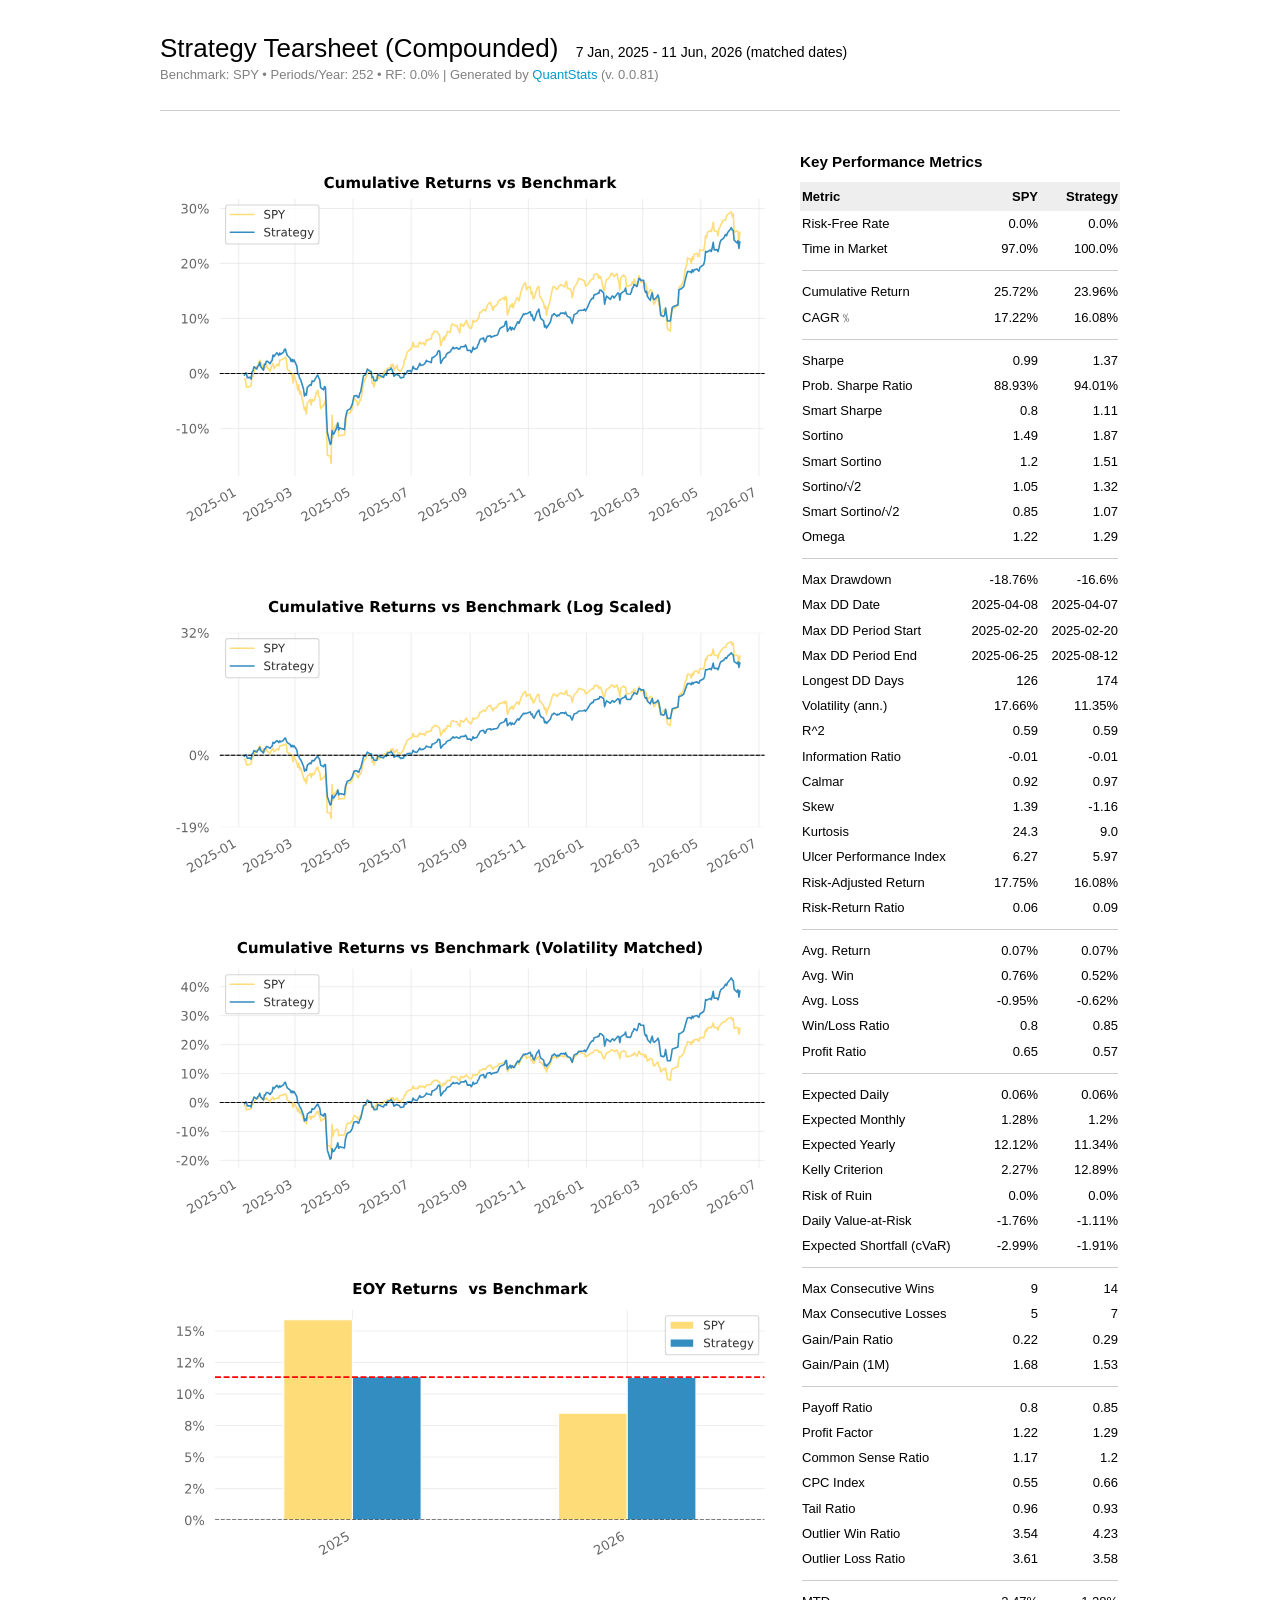
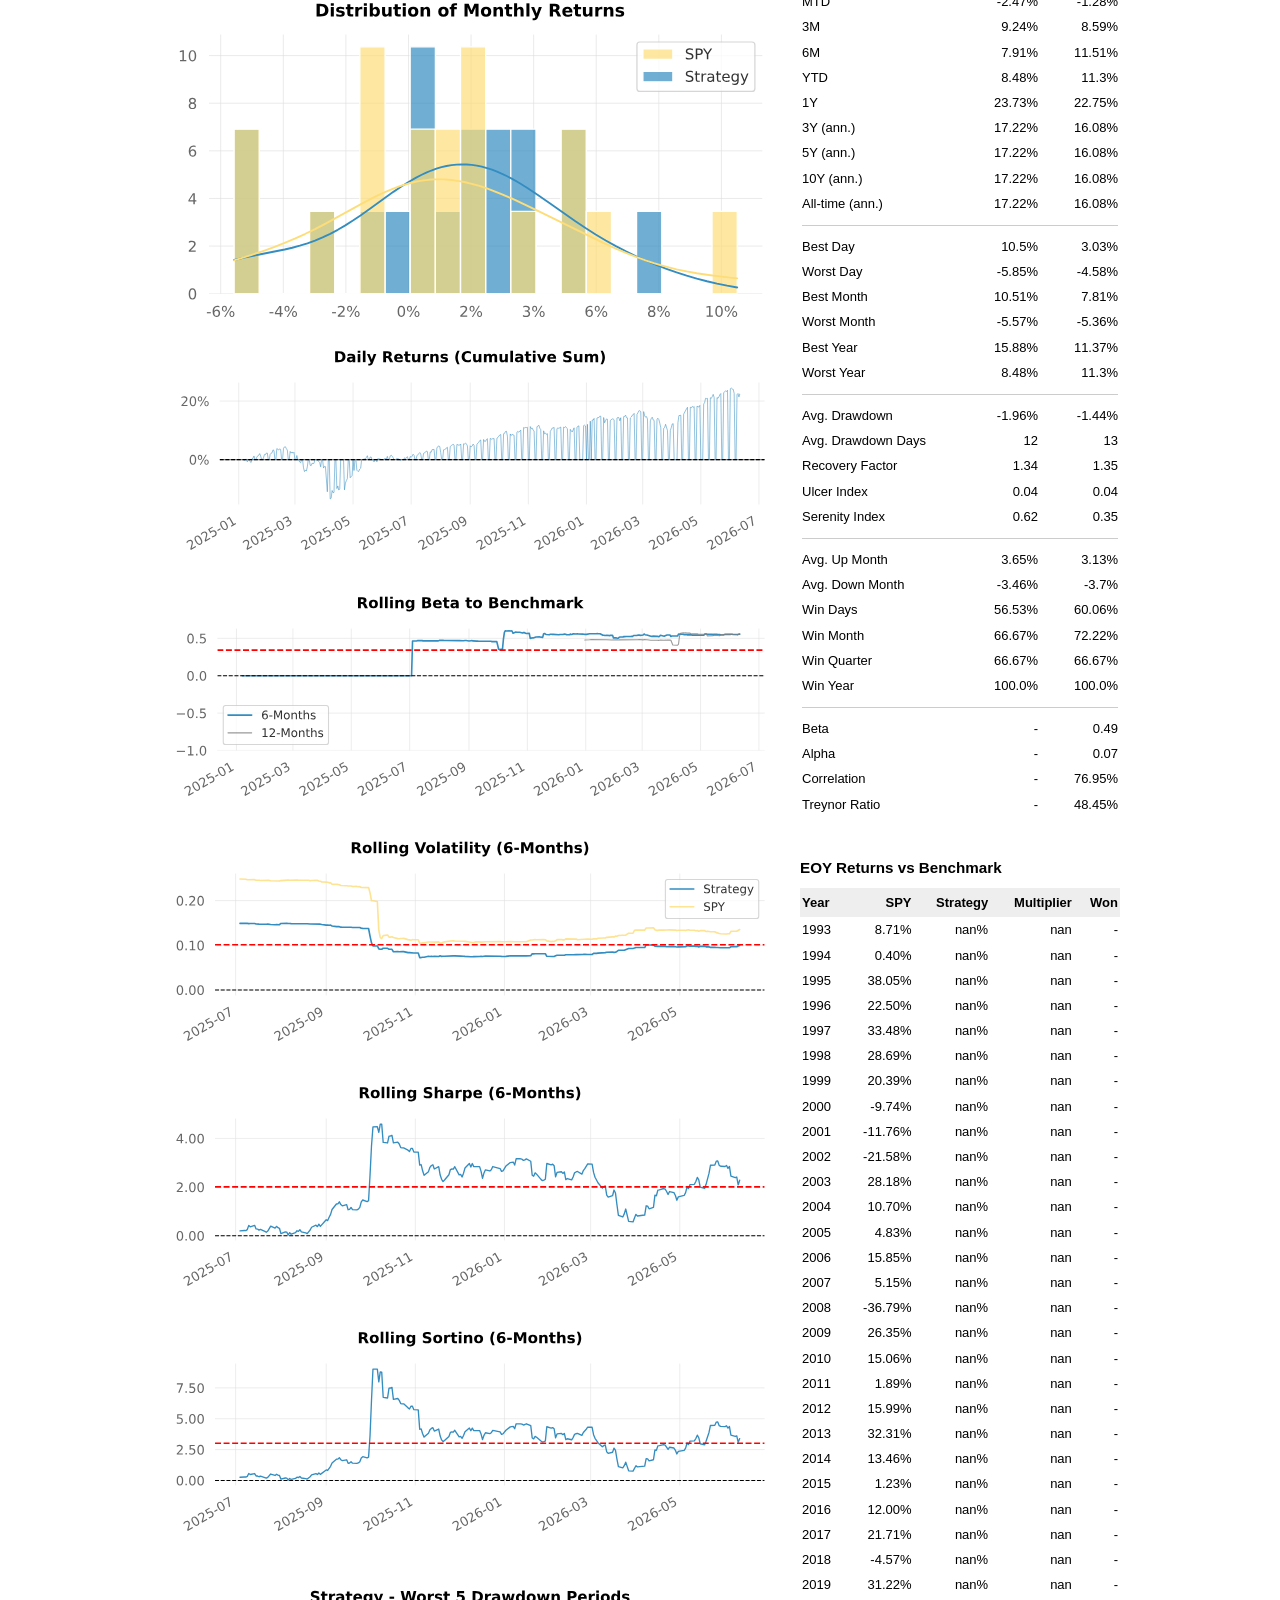
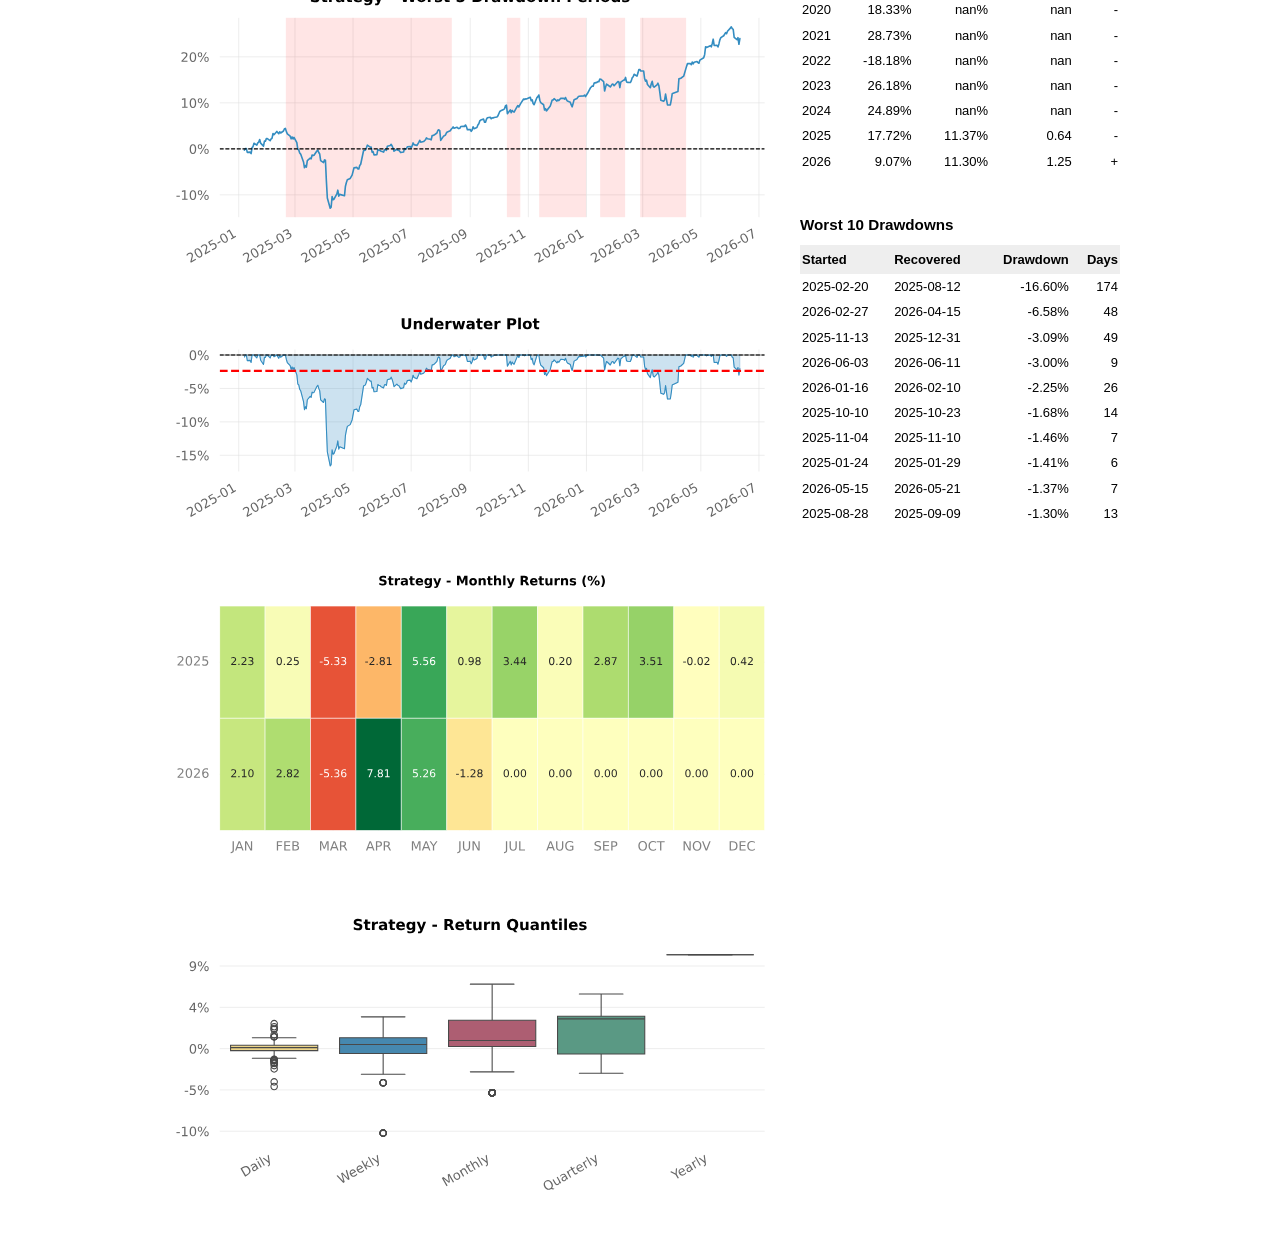
==== commit 93807159: "Using ruff" ====
--- a/portfolio_performance.html
+++ b/portfolio_performance.html
@@ -35,7 +35,7 @@
   <rdf:RDF xmlns:dc="http://purl.org/dc/elements/1.1/" xmlns:cc="http://creativecommons.org/ns#" xmlns:rdf="http://www.w3.org/1999/02/22-rdf-syntax-ns#">
    <cc:Work>
     <dc:type rdf:resource="http://purl.org/dc/dcmitype/StillImage"/>
-    <dc:date>2026-06-14T12:45:47.797637</dc:date>
+    <dc:date>2026-06-14T13:35:08.604474</dc:date>
     <dc:format>image/svg+xml</dc:format>
     <dc:creator>
      <cc:Agent>
@@ -71,7 +71,7 @@
      <g id="line2d_1">
       <path d="M 73.139077 299.845093 
 L 73.139077 42.512 
-" clip-path="url(#p206c22dcad)" style="fill: none; stroke: #dddddd; stroke-width: 0.5; stroke-linecap: round"/>
+" clip-path="url(#p0752e8d521)" style="fill: none; stroke: #dddddd; stroke-width: 0.5; stroke-linecap: round"/>
      </g>
      <g id="text_1">
       <!-- 2025-01 -->
@@ -183,7 +183,7 @@
      <g id="line2d_2">
       <path d="M 125.363154 299.845093 
 L 125.363154 42.512 
-" clip-path="url(#p206c22dcad)" style="fill: none; stroke: #dddddd; stroke-width: 0.5; stroke-linecap: round"/>
+" clip-path="url(#p0752e8d521)" style="fill: none; stroke: #dddddd; stroke-width: 0.5; stroke-linecap: round"/>
      </g>
      <g id="text_2">
       <!-- 2025-03 -->
@@ -236,7 +236,7 @@
      <g id="line2d_3">
       <path d="M 179.357538 299.845093 
 L 179.357538 42.512 
-" clip-path="url(#p206c22dcad)" style="fill: none; stroke: #dddddd; stroke-width: 0.5; stroke-linecap: round"/>
+" clip-path="url(#p0752e8d521)" style="fill: none; stroke: #dddddd; stroke-width: 0.5; stroke-linecap: round"/>
      </g>
      <g id="text_3">
       <!-- 2025-05 -->
@@ -255,7 +255,7 @@
      <g id="line2d_4">
       <path d="M 233.351923 299.845093 
 L 233.351923 42.512 
-" clip-path="url(#p206c22dcad)" style="fill: none; stroke: #dddddd; stroke-width: 0.5; stroke-linecap: round"/>
+" clip-path="url(#p0752e8d521)" style="fill: none; stroke: #dddddd; stroke-width: 0.5; stroke-linecap: round"/>
      </g>
      <g id="text_4">
       <!-- 2025-07 -->
@@ -286,7 +286,7 @@
      <g id="line2d_5">
       <path d="M 288.231462 299.845093 
 L 288.231462 42.512 
-" clip-path="url(#p206c22dcad)" style="fill: none; stroke: #dddddd; stroke-width: 0.5; stroke-linecap: round"/>
+" clip-path="url(#p0752e8d521)" style="fill: none; stroke: #dddddd; stroke-width: 0.5; stroke-linecap: round"/>
      </g>
      <g id="text_5">
       <!-- 2025-09 -->
@@ -337,7 +337,7 @@
      <g id="line2d_6">
       <path d="M 342.225846 299.845093 
 L 342.225846 42.512 
-" clip-path="url(#p206c22dcad)" style="fill: none; stroke: #dddddd; stroke-width: 0.5; stroke-linecap: round"/>
+" clip-path="url(#p0752e8d521)" style="fill: none; stroke: #dddddd; stroke-width: 0.5; stroke-linecap: round"/>
      </g>
      <g id="text_6">
       <!-- 2025-11 -->
@@ -356,7 +356,7 @@
      <g id="line2d_7">
       <path d="M 396.220231 299.845093 
 L 396.220231 42.512 
-" clip-path="url(#p206c22dcad)" style="fill: none; stroke: #dddddd; stroke-width: 0.5; stroke-linecap: round"/>
+" clip-path="url(#p0752e8d521)" style="fill: none; stroke: #dddddd; stroke-width: 0.5; stroke-linecap: round"/>
      </g>
      <g id="text_7">
       <!-- 2026-01 -->
@@ -407,7 +407,7 @@
      <g id="line2d_8">
       <path d="M 448.444308 299.845093 
 L 448.444308 42.512 
-" clip-path="url(#p206c22dcad)" style="fill: none; stroke: #dddddd; stroke-width: 0.5; stroke-linecap: round"/>
+" clip-path="url(#p0752e8d521)" style="fill: none; stroke: #dddddd; stroke-width: 0.5; stroke-linecap: round"/>
      </g>
      <g id="text_8">
       <!-- 2026-03 -->
@@ -426,7 +426,7 @@
      <g id="line2d_9">
       <path d="M 502.438692 299.845093 
 L 502.438692 42.512 
-" clip-path="url(#p206c22dcad)" style="fill: none; stroke: #dddddd; stroke-width: 0.5; stroke-linecap: round"/>
+" clip-path="url(#p0752e8d521)" style="fill: none; stroke: #dddddd; stroke-width: 0.5; stroke-linecap: round"/>
      </g>
      <g id="text_9">
       <!-- 2026-05 -->
@@ -445,7 +445,7 @@
      <g id="line2d_10">
       <path d="M 556.433077 299.845093 
 L 556.433077 42.512 
-" clip-path="url(#p206c22dcad)" style="fill: none; stroke: #dddddd; stroke-width: 0.5; stroke-linecap: round"/>
+" clip-path="url(#p0752e8d521)" style="fill: none; stroke: #dddddd; stroke-width: 0.5; stroke-linecap: round"/>
      </g>
      <g id="text_10">
       <!-- 2026-07 -->
@@ -464,13 +464,13 @@
    <g id="matplotlib.axis_2">
     <g id="ytick_1">
      <g id="line2d_11">
-      <path d="M 55.436 255.667571 
-L 561.744 255.667571 
-" clip-path="url(#p206c22dcad)" style="fill: none; stroke: #dddddd; stroke-width: 0.5; stroke-linecap: round"/>
+      <path d="M 55.436 255.667452 
+L 561.744 255.667452 
+" clip-path="url(#p0752e8d521)" style="fill: none; stroke: #dddddd; stroke-width: 0.5; stroke-linecap: round"/>
      </g>
      <g id="text_11">
       <!-- -10% -->
-      <g style="fill: #666666" transform="translate(14.676406 260.264153) scale(0.121 -0.121)">
+      <g style="fill: #666666" transform="translate(14.676406 260.264034) scale(0.121 -0.121)">
        <defs>
         <path id="DejaVuSans-8" d="M 4653 2053 
 Q 4381 2053 4226 1822 
@@ -529,13 +529,13 @@
     </g>
     <g id="ytick_2">
      <g id="line2d_12">
-      <path d="M 55.436 204.577927 
-L 561.744 204.577927 
-" clip-path="url(#p206c22dcad)" style="fill: none; stroke: #dddddd; stroke-width: 0.5; stroke-linecap: round"/>
+      <path d="M 55.436 204.577804 
+L 561.744 204.577804 
+" clip-path="url(#p0752e8d521)" style="fill: none; stroke: #dddddd; stroke-width: 0.5; stroke-linecap: round"/>
      </g>
      <g id="text_12">
       <!-- 0% -->
-      <g style="fill: #666666" transform="translate(26.740484 209.17451) scale(0.121 -0.121)">
+      <g style="fill: #666666" transform="translate(26.740484 209.174386) scale(0.121 -0.121)">
        <use xlink:href="#DejaVuSans-13"/>
        <use xlink:href="#DejaVuSans-8" transform="translate(63.625 0)"/>
       </g>
@@ -543,13 +543,13 @@
     </g>
     <g id="ytick_3">
      <g id="line2d_13">
-      <path d="M 55.436 153.488284 
-L 561.744 153.488284 
-" clip-path="url(#p206c22dcad)" style="fill: none; stroke: #dddddd; stroke-width: 0.5; stroke-linecap: round"/>
+      <path d="M 55.436 153.488156 
+L 561.744 153.488156 
+" clip-path="url(#p0752e8d521)" style="fill: none; stroke: #dddddd; stroke-width: 0.5; stroke-linecap: round"/>
      </g>
      <g id="text_13">
       <!-- 10% -->
-      <g style="fill: #666666" transform="translate(19.041859 158.084866) scale(0.121 -0.121)">
+      <g style="fill: #666666" transform="translate(19.041859 158.084738) scale(0.121 -0.121)">
        <use xlink:href="#DejaVuSans-14"/>
        <use xlink:href="#DejaVuSans-13" transform="translate(63.625 0)"/>
        <use xlink:href="#DejaVuSans-8" transform="translate(127.25 0)"/>
@@ -558,13 +558,13 @@
     </g>
     <g id="ytick_4">
      <g id="line2d_14">
-      <path d="M 55.436 102.398641 
-L 561.744 102.398641 
-" clip-path="url(#p206c22dcad)" style="fill: none; stroke: #dddddd; stroke-width: 0.5; stroke-linecap: round"/>
+      <path d="M 55.436 102.398508 
+L 561.744 102.398508 
+" clip-path="url(#p0752e8d521)" style="fill: none; stroke: #dddddd; stroke-width: 0.5; stroke-linecap: round"/>
      </g>
      <g id="text_14">
       <!-- 20% -->
-      <g style="fill: #666666" transform="translate(19.041859 106.995223) scale(0.121 -0.121)">
+      <g style="fill: #666666" transform="translate(19.041859 106.99509) scale(0.121 -0.121)">
        <use xlink:href="#DejaVuSans-15"/>
        <use xlink:href="#DejaVuSans-13" transform="translate(63.625 0)"/>
        <use xlink:href="#DejaVuSans-8" transform="translate(127.25 0)"/>
@@ -573,13 +573,13 @@
     </g>
     <g id="ytick_5">
      <g id="line2d_15">
-      <path d="M 55.436 51.308998 
-L 561.744 51.308998 
-" clip-path="url(#p206c22dcad)" style="fill: none; stroke: #dddddd; stroke-width: 0.5; stroke-linecap: round"/>
+      <path d="M 55.436 51.30886 
+L 561.744 51.30886 
+" clip-path="url(#p0752e8d521)" style="fill: none; stroke: #dddddd; stroke-width: 0.5; stroke-linecap: round"/>
      </g>
      <g id="text_15">
       <!-- 30% -->
-      <g style="fill: #666666" transform="translate(19.041859 55.90558) scale(0.121 -0.121)">
+      <g style="fill: #666666" transform="translate(19.041859 55.905442) scale(0.121 -0.121)">
        <use xlink:href="#DejaVuSans-16"/>
        <use xlink:href="#DejaVuSans-13" transform="translate(63.625 0)"/>
        <use xlink:href="#DejaVuSans-8" transform="translate(127.25 0)"/>
@@ -588,723 +588,723 @@
     </g>
    </g>
    <g id="line2d_16">
-    <path d="M 55.436 204.577927 
-L 561.744 204.577927 
-" clip-path="url(#p206c22dcad)" style="fill: none; stroke: #808080; stroke-linecap: round"/>
+    <path d="M 55.436 204.577804 
+L 561.744 204.577804 
+" clip-path="url(#p0752e8d521)" style="fill: none; stroke: #808080; stroke-linecap: round"/>
    </g>
    <g id="line2d_17">
-    <path d="M 78.45 210.353109 
-L 79.335154 209.615158 
-L 80.220308 217.338249 
-L 81.105462 217.338249 
-L 83.760923 216.565918 
-L 84.646077 215.879456 
-L 85.531231 206.791835 
-L 86.416385 207.77012 
-L 87.301538 202.672793 
-L 89.957 197.978874 
-L 90.842154 197.978874 
-L 92.612462 192.229357 
-L 93.497615 193.756854 
-L 96.153077 201.13674 
-L 97.038231 196.717374 
-L 97.923385 199.04292 
-L 98.808538 196.271192 
-L 99.693692 199.034312 
-L 102.349154 202.509772 
-L 103.234308 199.068638 
-L 104.119462 196.974871 
-L 105.004615 195.172767 
-L 105.889769 199.935391 
-L 108.545231 196.434213 
-L 109.430385 196.039466 
-L 110.315538 197.712769 
-L 111.200692 192.246519 
-L 112.085846 192.272237 
-L 114.741308 190.736238 
-L 115.626462 190.736238 
-L 116.511615 189.500509 
-L 117.396769 191.688752 
-L 118.281923 200.647624 
-L 120.937385 202.99028 
-L 121.822538 205.538997 
-L 122.707692 205.281553 
-L 123.592846 213.425268 
-L 124.478 205.590432 
-L 127.133462 214.52364 
-L 128.018615 220.453288 
-L 128.903769 215.132896 
-L 129.788923 224.014456 
-L 130.674077 221.259944 
-L 134.214692 238.422574 
-L 135.099846 235.891074 
-L 135.985 242.28412 
-L 136.870154 232.510036 
-L 139.525615 228.785741 
-L 140.410769 234.046036 
-L 141.295923 228.802904 
-L 142.181077 230.210208 
-L 143.066231 230.050163 
-L 145.721692 221.356917 
-L 146.606846 220.169117 
-L 147.492 226.082186 
-L 148.377154 227.38189 
-L 149.262308 237.211235 
-L 151.917769 234.000764 
-L 152.802923 232.64091 
-L 153.688077 229.58533 
-L 154.573231 253.530333 
-L 155.458385 280.573903 
-L 158.113846 281.348545 
+    <path d="M 78.45 210.353038 
+L 79.335154 209.61514 
+L 80.220308 217.338336 
+L 81.105462 217.338336 
+L 83.760923 216.5659 
+L 84.646077 215.879437 
+L 85.531231 206.791818 
+L 86.416385 207.769996 
+L 87.301538 202.672776 
+L 89.957 197.978857 
+L 90.842154 197.978857 
+L 92.612462 192.229341 
+L 93.497615 193.756892 
+L 96.153077 201.136724 
+L 97.038231 196.717358 
+L 97.923385 199.042957 
+L 98.808538 196.271176 
+L 99.693692 199.034296 
+L 102.349154 202.509808 
+L 103.234308 199.068675 
+L 104.119462 196.974855 
+L 105.004615 195.172751 
+L 105.889769 199.935321 
+L 108.545231 196.43425 
+L 109.430385 196.03945 
+L 110.315538 197.712806 
+L 111.200692 192.246557 
+L 112.085846 192.272222 
+L 114.741308 190.736222 
+L 115.626462 190.736222 
+L 116.511615 189.500494 
+L 117.396769 191.688736 
+L 118.281923 200.647608 
+L 120.937385 202.990263 
+L 121.822538 205.538926 
+L 122.707692 205.281589 
+L 123.592846 213.42525 
+L 124.478 205.590362 
+L 127.133462 214.523569 
+L 128.018615 220.453269 
+L 128.903769 215.132878 
+L 129.788923 224.01449 
+L 130.674077 221.259978 
+L 134.214692 238.422553 
+L 135.099846 235.891 
+L 135.985 242.284098 
+L 136.870154 232.510016 
+L 139.525615 228.785721 
+L 140.410769 234.046068 
+L 141.295923 228.802884 
+L 142.181077 230.210188 
+L 143.066231 230.050143 
+L 145.721692 221.356898 
+L 146.606846 220.169151 
+L 147.492 226.082167 
+L 148.377154 227.381818 
+L 149.262308 237.211214 
+L 151.917769 234.000744 
+L 152.802923 232.640837 
+L 153.688077 229.58531 
+L 154.573231 253.530257 
+L 155.458385 280.573878 
+L 158.113846 281.348493 
 L 158.999 288.148134 
-L 159.884154 243.270588 
-L 160.769308 263.962133 
-L 161.654462 255.90588 
-L 164.309923 251.447459 
-L 165.195077 252.74711 
-L 166.080231 263.032573 
-L 166.965385 262.387078 
-L 171.391154 261.664058 
-L 172.276308 254.632106 
-L 173.161462 244.931828 
-L 174.046615 241.532034 
-L 176.702077 241.351266 
-L 177.587231 238.364603 
-L 178.472385 238.175227 
-L 180.242692 227.657347 
-L 182.898154 230.454633 
-L 183.783308 234.508637 
-L 184.668462 232.485913 
-L 185.553615 229.12055 
-L 186.438769 229.740221 
-L 189.094231 213.687918 
-L 189.979385 210.374257 
-L 190.864538 209.728709 
-L 191.749692 207.258474 
-L 192.634846 204.039395 
-L 195.290308 203.47998 
-L 196.175462 205.201371 
-L 197.060615 213.799876 
-L 197.945769 213.601891 
-L 198.830923 217.027563 
-L 201.486385 206.664521 
-L 202.371538 206.664521 
-L 203.256692 209.60825 
-L 204.141846 207.61135 
-L 205.027 208.179426 
-L 207.682462 205.321883 
-L 208.567615 202.412693 
-L 209.452769 202.550421 
-L 210.337923 205.029264 
-L 211.223077 199.787513 
-L 213.878538 199.322681 
-L 214.763692 196.396274 
-L 215.648846 197.876693 
-L 216.534 195.81959 
-L 217.419154 201.629416 
-L 220.074615 196.740595 
-L 220.959769 201.173245 
-L 221.844923 201.250717 
-L 222.730077 202.45839 
-L 223.615231 202.45839 
-L 226.270692 197.391084 
-L 227.155846 191.66771 
-L 228.041 191.374187 
-L 228.926154 187.27369 
-L 229.811308 184.649414 
-L 232.466769 182.111431 
-L 233.351923 182.284069 
-L 234.237077 179.86697 
-L 235.122231 175.645642 
-L 236.007385 179.668401 
-L 238.662846 179.668401 
-L 239.548 179.961924 
-L 240.433154 176.750656 
-L 241.318308 175.231288 
-L 242.203462 177.130471 
-L 244.858923 176.103248 
-L 245.744077 178.408071 
-L 246.629231 176.612556 
-L 247.514385 173.314942 
-L 248.399538 173.711973 
-L 251.055 172.684697 
-L 251.940154 172.607012 
-L 252.825308 167.988546 
-L 253.710462 167.807299 
-L 254.595615 165.493815 
-L 257.251077 165.631915 
-L 258.136231 167.082154 
-L 259.021385 167.772761 
-L 259.906538 169.827314 
-L 260.791692 178.77067 
-L 263.447154 170.612928 
-L 264.332308 173.375304 
-L 265.217462 169.223052 
-L 266.102615 169.680605 
-L 266.987769 165.424685 
-L 269.643231 166.51243 
-L 270.528385 160.668119 
-L 271.413538 158.768989 
-L 272.298692 158.717181 
-L 273.183846 160.020711 
-L 275.839308 160.141595 
-L 276.724462 163.154348 
-L 277.609615 164.621908 
-L 278.494769 166.83183 
-L 279.379923 158.406442 
-L 282.035385 160.858133 
-L 282.920538 158.535935 
-L 283.805692 157.266943 
-L 284.690846 155.290128 
-L 285.576 158.630888 
-L 288.231462 162.757263 
-L 289.116615 162.757263 
-L 290.001769 159.761727 
-L 290.886923 155.117489 
-L 291.772077 156.740366 
-L 294.427538 155.367813 
-L 295.312692 154.072891 
-L 296.197846 152.449961 
-L 297.083 147.771079 
-L 297.968154 147.961093 
-L 300.623615 144.939679 
-L 302.393923 146.433064 
-L 304.164231 140.942691 
-L 306.819692 138.224524 
-L 307.704846 141.366821 
-L 308.59 143.193421 
-L 309.475154 145.833638 
-L 310.360308 142.570084 
-L 313.015769 140.960013 
-L 314.786077 136.830875 
-L 315.671231 136.164392 
-L 316.556385 136.172947 
-L 319.211846 134.095439 
-L 320.097 136.250897 
-L 320.982154 132.796957 
-L 321.867308 134.484978 
-L 322.752462 150.187859 
-L 325.407923 141.514061 
-L 326.293077 142.215242 
-L 327.178231 139.670245 
-L 328.063385 143.591622 
-L 328.948538 140.34539 
-L 331.604 134.363775 
-L 332.489154 134.372437 
-L 333.374308 137.393531 
-L 334.259462 133.965575 
-L 335.144615 129.213153 
-L 337.800077 122.296612 
-L 338.685231 120.721133 
-L 339.570385 120.435421 
-L 340.455538 126.979745 
-L 341.340692 125.049424 
-L 343.996154 123.941328 
-L 344.881308 130.953088 
-L 345.766462 128.927494 
-L 346.651615 135.220751 
-L 347.536769 134.649487 
-L 350.192231 125.586096 
-L 351.077385 124.235701 
-L 351.962538 123.906683 
-L 352.847692 133.723169 
-L 353.732846 133.818442 
-L 356.388308 139.2374 
-L 357.273462 144.076381 
-L 358.158615 141.868956 
-L 359.043769 150.61199 
-L 359.928923 144.98527 
-L 362.584385 136.588522 
-L 363.469538 131.143527 
-L 364.354692 127.109609 
-L 365.239846 123.898075 
-L 366.125 123.898075 
-L 368.780462 126.59892 
-L 369.665615 125.508146 
-L 370.550769 123.46523 
-L 371.435923 123.032438 
-L 372.321077 121.907073 
-L 375.861692 124.201056 
-L 376.746846 120.279626 
-L 377.632 118.894639 
-L 378.517154 125.309046 
-L 381.172615 126.200719 
-L 382.057769 127.81079 
-L 382.942923 134.277217 
-L 383.828077 129.888404 
-L 384.713231 124.580978 
-L 387.368692 120.899776 
-L 388.253846 118.182299 
-L 389.139 116.081253 
-L 393.564769 118.277838 
-L 394.449923 119.007075 
-L 395.335077 123.426281 
-L 397.105385 122.341034 
-L 399.760846 118.390698 
-L 401.531154 116.775792 
-L 402.416308 116.836579 
-L 403.301462 112.877583 
-L 405.956923 111.931232 
-L 406.842077 113.138002 
-L 407.727231 116.098628 
-L 408.612385 114.466399 
-L 409.497538 114.969968 
-L 412.153 127.194308 
-L 413.038154 127.194308 
-L 413.923308 120.404921 
-L 414.808462 117.296736 
-L 415.693615 117.079729 
-L 418.349077 114.040993 
-L 419.234231 111.644724 
-L 420.119385 111.705511 
-L 421.004538 112.903619 
-L 421.889692 114.700835 
-L 424.545154 111.714172 
-L 425.430308 116.819204 
-L 426.315462 119.719043 
-L 427.200615 127.159557 
-L 428.085769 115.872907 
-L 430.741231 112.981729 
-L 431.626385 114.570599 
-L 432.511538 114.709443 
-L 433.396692 123.990585 
-L 434.281846 123.573893 
-L 436.937308 122.618881 
-L 437.822462 122.618881 
-L 438.707615 119.632219 
-L 439.592769 121.203713 
-L 440.477923 116.906028 
-L 443.133385 123.018198 
-L 444.018538 118.711958 
-L 444.903692 113.676269 
-L 445.788846 117.018942 
-L 446.674 119.892691 
-L 449.329462 119.554056 
-L 450.214615 124.806699 
-L 451.099769 120.639356 
-L 451.984923 123.955887 
-L 452.870077 131.708999 
-L 455.525538 126.5952 
-L 456.410692 127.541604 
-L 457.295846 128.279555 
-L 458.181 137.196078 
-L 459.066154 140.469197 
-L 461.721615 134.617446 
-L 462.606769 133.08947 
-L 463.491923 141.215862 
-L 464.377077 142.631031 
-L 465.262231 150.843184 
-L 467.917692 144.914546 
-L 468.802846 146.82983 
-L 469.688 143.660911 
-L 471.458308 163.449146 
-L 474.113769 165.294821 
-L 474.998923 149.302243 
-L 475.884077 145.03644 
-L 476.769231 144.522775 
-L 481.195 141.571554 
-L 482.080154 126.954505 
-L 482.965308 123.559281 
-L 483.850462 123.950998 
-L 486.505923 118.170397 
-L 487.391077 110.892319 
-L 488.276231 106.121565 
-L 489.161385 104.624196 
-L 490.046538 97.241653 
-L 492.702 98.477913 
-L 493.587154 102.517357 
-L 494.472308 96.310128 
-L 495.357462 98.712933 
-L 496.242615 93.933465 
-L 498.898077 92.86267 
-L 499.783231 95.892267 
-L 500.668385 95.988018 
-L 501.553538 89.824359 
-L 505.094154 90.390204 
-L 505.979308 85.375662 
-L 506.864462 76.617644 
-L 507.749615 78.576446 
-L 508.634769 73.31817 
-L 511.290231 71.855604 
-L 512.175385 72.830648 
-L 513.060538 69.235154 
-L 513.945692 64.133576 
-L 514.830846 71.968784 
-L 517.486308 72.421448 
-L 518.371462 76.704733 
-L 519.256615 70.157965 
-L 520.141769 68.87824 
-L 521.026923 66.336112 
-L 523.682385 62.026738 
-L 524.567538 62.026738 
-L 525.452692 62.139917 
+L 159.884154 243.270619 
+L 160.769308 263.962162 
+L 161.654462 255.90591 
+L 164.309923 251.447383 
+L 165.195077 252.747087 
+L 166.080231 263.032603 
+L 166.965385 262.387055 
+L 171.391154 261.664035 
+L 172.276308 254.632083 
+L 173.161462 244.931754 
+L 174.046615 241.532013 
+L 176.702077 241.351244 
+L 177.587231 238.364582 
+L 178.472385 238.175259 
+L 180.242692 227.657327 
+L 182.898154 230.454613 
+L 183.783308 234.508616 
+L 184.668462 232.485892 
+L 185.553615 229.12053 
+L 186.438769 229.740201 
+L 189.094231 213.687953 
+L 189.979385 210.37424 
+L 190.864538 209.728692 
+L 191.749692 207.258457 
+L 192.634846 204.039378 
+L 195.290308 203.479963 
+L 196.175462 205.201354 
+L 197.060615 213.799858 
+L 197.945769 213.601873 
+L 198.830923 217.027598 
+L 201.486385 206.664504 
+L 202.371538 206.664504 
+L 203.256692 209.608233 
+L 204.141846 207.611386 
+L 205.027 208.179408 
+L 207.682462 205.32176 
+L 208.567615 202.412676 
+L 209.452769 202.550351 
+L 210.337923 205.029247 
+L 211.223077 199.787497 
+L 213.878538 199.322717 
+L 214.763692 196.396258 
+L 215.648846 197.87673 
+L 216.534 195.819627 
+L 217.419154 201.6294 
+L 220.074615 196.740525 
+L 220.959769 201.173175 
+L 221.844923 201.250647 
+L 222.730077 202.45832 
+L 223.615231 202.45832 
+L 226.270692 197.391068 
+L 227.155846 191.667694 
+L 228.041 191.374172 
+L 228.926154 187.273728 
+L 229.811308 184.649452 
+L 232.466769 182.111469 
+L 233.351923 182.284055 
+L 234.237077 179.866903 
+L 235.122231 175.645575 
+L 236.007385 179.668493 
+L 238.662846 179.668493 
+L 239.548 179.96191 
+L 240.433154 176.750642 
+L 241.318308 175.231327 
+L 242.203462 177.130404 
+L 244.858923 176.103181 
+L 245.744077 178.408057 
+L 246.629231 176.612542 
+L 247.514385 173.314875 
+L 248.399538 173.71196 
+L 251.055 172.684683 
+L 251.940154 172.606999 
+L 252.825308 167.988586 
+L 253.710462 167.807286 
+L 254.595615 165.493749 
+L 257.251077 165.63185 
+L 258.136231 167.082141 
+L 259.021385 167.772748 
+L 259.906538 169.8273 
+L 260.791692 178.770709 
+L 263.447154 170.612862 
+L 264.332308 173.37529 
+L 265.217462 169.223039 
+L 266.102615 169.680539 
+L 266.987769 165.424726 
+L 269.643231 166.512418 
+L 270.528385 160.66816 
+L 271.413538 158.768977 
+L 272.298692 158.717222 
+L 273.183846 160.020752 
+L 275.839308 160.14153 
+L 276.724462 163.154335 
+L 277.609615 164.621896 
+L 278.494769 166.831764 
+L 279.379923 158.406377 
+L 282.035385 160.858068 
+L 282.920538 158.535923 
+L 283.805692 157.266931 
+L 284.690846 155.290117 
+L 285.576 158.630877 
+L 288.231462 162.757198 
+L 289.116615 162.757198 
+L 290.001769 159.761768 
+L 290.886923 155.117425 
+L 291.772077 156.740355 
+L 294.427538 155.367748 
+L 295.312692 154.072879 
+L 296.197846 152.450003 
+L 297.083 147.771069 
+L 297.968154 147.961082 
+L 300.623615 144.939669 
+L 302.393923 146.433054 
+L 304.164231 140.942681 
+L 306.819692 138.224567 
+L 307.704846 141.366812 
+L 308.59 143.193411 
+L 309.475154 145.833627 
+L 310.360308 142.570074 
+L 313.015769 140.960003 
+L 314.786077 136.830813 
+L 315.671231 136.164382 
+L 316.556385 136.172937 
+L 319.211846 134.09543 
+L 320.097 136.250888 
+L 320.982154 132.796948 
+L 321.867308 134.484969 
+L 322.752462 150.187848 
+L 325.407923 141.514051 
+L 326.293077 142.215232 
+L 327.178231 139.670182 
+L 328.063385 143.591558 
+L 328.948538 140.34538 
+L 331.604 134.363766 
+L 332.489154 134.372481 
+L 333.374308 137.393522 
+L 334.259462 133.965566 
+L 335.144615 129.213144 
+L 337.800077 122.296604 
+L 338.685231 120.721125 
+L 339.570385 120.435467 
+L 340.455538 126.97979 
+L 341.340692 125.049363 
+L 343.996154 123.94132 
+L 344.881308 130.953079 
+L 345.766462 128.927486 
+L 346.651615 135.220742 
+L 347.536769 134.649478 
+L 350.192231 125.586035 
+L 351.077385 124.235693 
+L 351.962538 123.906728 
+L 352.847692 133.723213 
+L 353.732846 133.818379 
+L 356.388308 139.237391 
+L 357.273462 144.076317 
+L 358.158615 141.868893 
+L 359.043769 150.611979 
+L 359.928923 144.98526 
+L 362.584385 136.588513 
+L 363.469538 131.143572 
+L 364.354692 127.109601 
+L 365.239846 123.898067 
+L 366.125 123.898067 
+L 368.780462 126.598858 
+L 369.665615 125.508138 
+L 370.550769 123.465222 
+L 371.435923 123.03243 
+L 372.321077 121.907065 
+L 375.861692 124.201101 
+L 376.746846 120.279619 
+L 377.632 118.894632 
+L 378.517154 125.309091 
+L 381.172615 126.200711 
+L 382.057769 127.810782 
+L 382.942923 134.277208 
+L 383.828077 129.888395 
+L 384.713231 124.58097 
+L 387.368692 120.899768 
+L 388.253846 118.182292 
+L 389.139 116.081246 
+L 393.564769 118.27783 
+L 394.449923 119.007067 
+L 395.335077 123.426274 
+L 397.105385 122.341026 
+L 399.760846 118.390691 
+L 401.531154 116.775785 
+L 402.416308 116.836572 
+L 403.301462 112.877576 
+L 405.956923 111.931226 
+L 406.842077 113.137995 
+L 407.727231 116.098621 
+L 408.612385 114.466393 
+L 409.497538 114.969961 
+L 412.153 127.194299 
+L 413.038154 127.194299 
+L 413.923308 120.404913 
+L 414.808462 117.296729 
+L 415.693615 117.079722 
+L 418.349077 114.040987 
+L 419.234231 111.644717 
+L 420.119385 111.705505 
+L 421.004538 112.903613 
+L 421.889692 114.700828 
+L 424.545154 111.714166 
+L 425.430308 116.819197 
+L 426.315462 119.719035 
+L 427.200615 127.159548 
+L 428.085769 115.8729 
+L 430.741231 112.981723 
+L 431.626385 114.570592 
+L 432.511538 114.709436 
+L 433.396692 123.990577 
+L 434.281846 123.573885 
+L 436.937308 122.618874 
+L 437.822462 122.618874 
+L 438.707615 119.632211 
+L 439.592769 121.203705 
+L 440.477923 116.906021 
+L 443.133385 123.01819 
+L 444.018538 118.711951 
+L 444.903692 113.676262 
+L 445.788846 117.018935 
+L 446.674 119.892683 
+L 449.329462 119.554048 
+L 450.214615 124.806691 
+L 451.099769 120.639349 
+L 451.984923 123.955879 
+L 452.870077 131.708991 
+L 455.525538 126.595192 
+L 456.410692 127.541595 
+L 457.295846 128.279547 
+L 458.181 137.196069 
+L 459.066154 140.469187 
+L 461.721615 134.617437 
+L 462.606769 133.089461 
+L 463.491923 141.215853 
+L 464.377077 142.631021 
+L 465.262231 150.843173 
+L 467.917692 144.914536 
+L 468.802846 146.829819 
+L 469.688 143.660901 
+L 471.458308 163.449133 
+L 474.113769 165.294809 
+L 474.998923 149.302232 
+L 475.884077 145.03643 
+L 476.769231 144.522765 
+L 481.195 141.571544 
+L 482.080154 126.954497 
+L 482.965308 123.559273 
+L 483.850462 123.95099 
+L 486.505923 118.17039 
+L 487.391077 110.892313 
+L 488.276231 106.12156 
+L 489.161385 104.62419 
+L 490.046538 97.241648 
+L 492.702 98.477908 
+L 493.587154 102.517352 
+L 494.472308 96.310123 
+L 495.357462 98.712928 
+L 496.242615 93.93346 
+L 498.898077 92.862666 
+L 499.783231 95.892262 
+L 500.668385 95.988013 
+L 501.553538 89.824355 
+L 505.094154 90.3902 
+L 505.979308 85.375659 
+L 506.864462 76.617641 
+L 507.749615 78.576443 
+L 508.634769 73.318168 
+L 511.290231 71.855602 
+L 512.175385 72.830646 
+L 513.060538 69.235152 
+L 513.945692 64.133575 
+L 514.830846 71.968782 
+L 517.486308 72.421446 
+L 518.371462 76.704731 
+L 519.256615 70.157963 
+L 520.141769 68.878239 
+L 521.026923 66.336111 
+L 523.682385 62.026737 
+L 524.567538 62.026737 
+L 525.452692 62.139916 
 L 526.337846 58.535762 
 L 527.223 56.89907 
 L 529.878462 55.10568 
 L 530.763615 54.208959 
-L 531.648769 58.849158 
-L 532.533923 56.367977 
-L 533.419077 73.379117 
-L 536.074538 71.925265 
-L 536.959692 73.814406 
-L 537.844846 83.930525 
-L 538.73 73.196276 
-L 538.73 73.196276 
-" clip-path="url(#p206c22dcad)" style="fill: none; stroke: #fedd78; stroke-width: 1.5; stroke-linecap: round"/>
+L 531.648769 58.849157 
+L 532.533923 56.367976 
+L 533.419077 73.379115 
+L 536.074538 71.925263 
+L 536.959692 73.814404 
+L 537.844846 83.930522 
+L 538.73 73.196274 
+L 538.73 73.196274 
+" clip-path="url(#p0752e8d521)" style="fill: none; stroke: #fedd78; stroke-width: 1.5; stroke-linecap: round"/>
    </g>
    <g id="line2d_18">
-    <path d="M 78.45 206.100541 
-L 79.335154 204.167137 
-L 80.220308 204.172532 
-L 81.105462 208.450409 
-L 83.760923 208.262191 
-L 84.646077 209.785973 
-L 85.531231 203.145677 
-L 86.416385 202.070793 
-L 87.301538 198.311003 
-L 89.957 200.441893 
-L 90.842154 197.900216 
-L 91.727308 197.100629 
-L 92.612462 194.151238 
-L 93.497615 198.180441 
-L 96.153077 201.521893 
-L 97.038231 195.96759 
-L 97.923385 196.090849 
-L 98.808538 193.227177 
-L 99.693692 193.195981 
-L 102.349154 195.496328 
-L 103.234308 193.468299 
-L 104.119462 192.759428 
-L 105.004615 187.469804 
-L 105.889769 188.826236 
-L 108.545231 185.215458 
-L 110.315538 187.821906 
-L 111.200692 185.637104 
-L 112.085846 186.940108 
-L 114.741308 184.772089 
-L 115.626462 182.251835 
-L 116.511615 181.91645 
-L 117.396769 185.444013 
-L 118.281923 187.921579 
-L 120.937385 190.433346 
-L 121.822538 193.415576 
-L 122.707692 191.379091 
-L 123.592846 193.5954 
-L 124.478 191.877662 
-L 127.133462 197.707561 
-L 128.018615 205.083386 
-L 128.903769 205.760193 
-L 129.788923 209.235899 
-L 130.674077 210.400388 
-L 133.329538 219.089464 
-L 134.214692 225.584245 
-L 135.099846 223.129194 
-L 135.985 224.761009 
-L 136.870154 217.586926 
-L 139.525615 214.900895 
-L 140.410769 215.697938 
-L 141.295923 211.476112 
-L 142.181077 212.039778 
-L 143.066231 211.720342 
-L 145.721692 207.040847 
-L 146.606846 206.036999 
-L 147.492 208.59747 
-L 148.377154 210.333592 
-L 149.262308 217.704763 
-L 151.917769 219.797581 
-L 152.802923 216.859564 
-L 153.688077 217.29646 
-L 154.573231 240.12034 
-L 155.458385 259.245559 
-L 158.113846 270.464907 
-L 158.999 269.360966 
-L 159.884154 257.534337 
-L 160.769308 261.091948 
-L 161.654462 260.510208 
-L 164.309923 254.629944 
-L 165.195077 250.463433 
-L 166.080231 257.04367 
-L 166.965385 255.152794 
-L 171.391154 256.679238 
-L 172.276308 246.025339 
-L 173.161462 241.979585 
-L 174.046615 238.888474 
-L 176.702077 237.45543 
-L 178.472385 233.740287 
-L 180.242692 225.641974 
-L 182.898154 225.108019 
-L 183.783308 226.813198 
-L 184.668462 226.98579 
-L 185.553615 223.152368 
-L 186.438769 221.631088 
-L 189.094231 206.662801 
-L 190.864538 205.74211 
-L 191.749692 203.45984 
-L 192.634846 200.482007 
-L 195.290308 202.729932 
-L 196.175462 202.63315 
-L 197.060615 208.247847 
-L 197.945769 207.732382 
-L 198.830923 211.23981 
-L 201.486385 211.059266 
-L 202.371538 205.422637 
-L 203.256692 206.176197 
-L 204.141846 206.201928 
-L 205.027 206.949233 
-L 207.682462 208.179411 
-L 208.567615 205.658966 
-L 209.452769 205.439031 
-L 210.337923 206.185969 
-L 211.223077 201.694816 
-L 213.878538 200.942815 
-L 214.763692 199.545793 
-L 215.648846 201.375772 
-L 216.534 203.931844 
-L 217.419154 207.168086 
-L 220.074615 205.045885 
-L 220.959769 206.097306 
-L 221.844923 206.181811 
-L 222.730077 207.554517 
-L 223.615231 208.711396 
-L 226.270692 208.082494 
-L 227.155846 204.335264 
-L 228.041 205.237737 
-L 228.926154 204.430168 
-L 229.811308 202.212172 
-L 232.466769 201.940994 
-L 233.351923 203.414077 
-L 234.237077 201.372773 
-L 235.122231 198.004033 
-L 236.007385 199.862796 
-L 238.662846 200.812448 
-L 240.433154 197.434023 
-L 241.318308 195.115062 
-L 242.203462 197.205928 
-L 244.858923 196.462882 
-L 246.629231 194.496394 
-L 247.514385 192.400704 
-L 248.399538 193.304543 
-L 251.055 193.867138 
-L 251.940154 194.591136 
-L 252.825308 189.734833 
-L 253.710462 189.781182 
-L 254.595615 189.292366 
-L 257.251077 186.969541 
-L 258.136231 184.169239 
-L 259.021385 183.376466 
-L 259.906538 184.294719 
-L 260.791692 195.214178 
-L 263.447154 190.395432 
-L 264.332308 189.94885 
-L 265.217462 189.224066 
-L 266.102615 186.846616 
-L 266.987769 185.755769 
-L 269.643231 184.458213 
-L 270.528385 182.769294 
-L 271.413538 181.659979 
-L 272.298692 180.245802 
-L 273.183846 181.594114 
-L 275.839308 180.57156 
-L 276.724462 181.440606 
-L 277.609615 182.073596 
-L 278.494769 181.732974 
-L 279.379923 179.777741 
-L 282.035385 179.499712 
-L 282.920538 179.77486 
-L 283.805692 178.089258 
-L 284.690846 179.884837 
-L 285.576 183.252399 
-L 288.231462 183.075141 
-L 289.116615 185.095732 
-L 290.001769 183.577527 
-L 290.886923 180.039008 
-L 291.772077 182.1584 
-L 294.427538 180.849664 
-L 295.312692 178.126977 
-L 296.197846 176.621221 
-L 297.083 173.518449 
-L 297.968154 172.566402 
-L 300.623615 171.573061 
-L 301.508769 174.978599 
-L 302.393923 174.968356 
-L 303.279077 171.675308 
-L 304.164231 170.112687 
-L 306.819692 169.473479 
-L 307.704846 171.171105 
-L 308.59 170.234371 
-L 309.475154 170.255822 
-L 310.360308 169.697629 
-L 313.015769 169.150704 
-L 313.900923 167.966842 
-L 315.671231 163.077829 
-L 316.556385 162.309956 
-L 319.211846 160.785428 
-L 320.097 160.12026 
-L 320.982154 156.60328 
-L 321.867308 156.10673 
-L 322.752462 165.487474 
-L 325.407923 161.314208 
-L 326.293077 164.330295 
-L 327.178231 161.871807 
-L 328.063385 163.195761 
-L 328.948538 163.762371 
-L 331.604 158.013168 
-L 332.489154 156.483753 
-L 333.374308 158.09438 
-L 335.144615 154.065948 
-L 337.800077 149.181733 
-L 338.685231 149.798062 
-L 339.570385 149.030856 
-L 340.455538 149.176113 
-L 341.340692 148.747247 
-L 343.996154 147.232536 
-L 344.881308 151.120238 
-L 345.766462 150.106516 
-L 346.651615 154.163913 
-L 347.536769 155.532328 
-L 350.192231 147.612182 
-L 351.077385 146.560577 
-L 351.962538 144.777767 
-L 352.847692 150.578148 
-L 353.732846 153.342922 
-L 356.388308 155.627835 
-L 357.273462 161.453669 
-L 358.158615 159.855741 
-L 359.043769 162.398216 
-L 362.584385 157.069407 
-L 364.354692 150.318786 
-L 365.239846 150.21986 
-L 366.125 148.887139 
-L 368.780462 151.493466 
-L 369.665615 150.193808 
-L 370.550769 150.962246 
-L 372.321077 148.375789 
-L 374.976538 148.509217 
-L 375.861692 149.314555 
-L 376.746846 147.525121 
-L 377.632 149.995479 
-L 378.517154 151.553399 
-L 381.172615 152.840715 
-L 382.057769 155.808476 
-L 382.942923 157.974476 
-L 384.713231 149.944658 
-L 387.368692 148.587977 
-L 388.253846 147.131886 
-L 389.139 146.110648 
-L 393.564769 145.707849 
-L 394.449923 144.833238 
-L 395.335077 146.483613 
-L 397.105385 143.13381 
-L 399.760846 137.002823 
-L 401.531154 134.707059 
-L 402.416308 134.941916 
-L 403.301462 131.575733 
-L 405.956923 130.751517 
-L 406.842077 129.897736 
-L 407.727231 130.04629 
-L 408.612385 127.042703 
-L 409.497538 127.229282 
-L 412.153 129.789511 
-L 413.038154 140.296449 
-L 413.923308 136.158258 
-L 414.808462 132.689019 
-L 415.693615 133.383582 
-L 418.349077 135.800688 
-L 419.234231 134.111423 
-L 420.119385 132.661854 
-L 421.004538 132.875239 
-L 421.889692 134.518829 
-L 425.430308 129.72714 
-L 426.315462 130.239448 
-L 427.200615 136.511751 
-L 428.085769 130.386494 
-L 430.741231 128.253331 
-L 431.626385 127.987203 
-L 432.511538 125.286625 
-L 433.396692 130.281649 
-L 434.281846 130.748239 
-L 436.937308 130.94317 
-L 437.822462 129.07571 
-L 438.707615 125.61258 
-L 439.592769 124.434995 
-L 440.477923 121.724437 
-L 443.133385 123.834093 
-L 444.018538 120.439191 
-L 444.903692 116.444983 
-L 445.788846 116.389001 
-L 446.674 118.148928 
-L 449.329462 118.106996 
-L 450.214615 126.50321 
-L 451.099769 129.328287 
-L 451.984923 128.341309 
-L 452.870077 133.089717 
-L 455.525538 136.659242 
-L 456.410692 132.23669 
-L 457.295846 129.587111 
-L 458.181 135.033151 
-L 459.066154 136.091841 
-L 461.721615 133.503566 
-L 462.606769 131.653137 
-L 463.491923 134.51503 
-L 464.377077 142.058396 
-L 465.262231 150.564461 
-L 467.917692 151.609195 
-L 468.802846 150.20139 
-L 469.688 143.798195 
-L 471.458308 155.83251 
-L 474.113769 155.818775 
-L 474.998923 150.150542 
-L 475.884077 143.243143 
-L 476.769231 142.704552 
-L 481.195 140.848362 
-L 482.080154 126.839926 
-L 483.850462 126.184928 
-L 486.505923 123.899004 
-L 489.161385 113.000735 
-L 490.046538 109.936076 
-L 492.702 109.862217 
-L 493.587154 111.099975 
-L 494.472308 108.226092 
-L 495.357462 110.145798 
-L 496.242615 108.348185 
-L 498.898077 107.540248 
-L 499.783231 108.826755 
-L 500.668385 109.470256 
-L 501.553538 106.026433 
-L 505.094154 103.417818 
-L 505.979308 99.99184 
-L 506.864462 91.168969 
-L 507.749615 91.907898 
-L 511.290231 89.956479 
-L 512.175385 91.298335 
-L 513.060538 87.53926 
-L 513.945692 82.764546 
-L 514.830846 89.744524 
-L 517.486308 89.563202 
-L 518.371462 91.41456 
-L 519.256615 88.00865 
-L 520.141769 83.471375 
-L 521.026923 81.029738 
-L 523.682385 78.952712 
-L 525.452692 75.461742 
-L 526.337846 76.675478 
-L 527.223 73.942523 
-L 529.878462 70.508006 
-L 530.763615 69.059879 
-L 531.648769 71.126487 
-L 532.533923 71.904487 
-L 533.419077 80.756323 
-L 536.074538 83.39564 
-L 536.959692 81.111318 
-L 537.844846 88.441452 
-L 538.73 82.162672 
-L 538.73 82.162672 
-" clip-path="url(#p206c22dcad)" style="fill: none; stroke: #348dc1; stroke-width: 1.5; stroke-linecap: round"/>
+    <path d="M 78.45 206.100418 
+L 79.335154 204.167013 
+L 80.220308 204.172408 
+L 81.105462 208.450286 
+L 83.760923 208.262068 
+L 84.646077 209.785851 
+L 85.531231 203.145553 
+L 86.416385 202.07067 
+L 87.301538 198.310879 
+L 89.957 200.441769 
+L 90.842154 197.900092 
+L 91.727308 197.100505 
+L 92.612462 194.151113 
+L 93.497615 198.180317 
+L 96.153077 201.52177 
+L 97.038231 195.967466 
+L 97.923385 196.090724 
+L 98.808538 193.227053 
+L 99.693692 193.195857 
+L 102.349154 195.496204 
+L 103.234308 193.468175 
+L 104.119462 192.759303 
+L 105.004615 187.469679 
+L 105.889769 188.826111 
+L 108.545231 185.215332 
+L 110.315538 187.821781 
+L 111.200692 185.636979 
+L 112.085846 186.939983 
+L 114.741308 184.771964 
+L 115.626462 182.251709 
+L 116.511615 181.916325 
+L 117.396769 185.443887 
+L 118.281923 187.921454 
+L 120.937385 190.433222 
+L 121.822538 193.415451 
+L 122.707692 191.378966 
+L 123.592846 193.595275 
+L 124.478 191.877537 
+L 127.133462 197.707437 
+L 128.018615 205.083262 
+L 128.903769 205.76007 
+L 129.788923 209.235776 
+L 130.674077 210.400266 
+L 133.329538 219.089342 
+L 134.214692 225.584124 
+L 135.099846 223.129073 
+L 135.985 224.760887 
+L 136.870154 217.586804 
+L 139.525615 214.900773 
+L 140.410769 215.697816 
+L 141.295923 211.475989 
+L 142.181077 212.039655 
+L 143.066231 211.720219 
+L 145.721692 207.040724 
+L 146.606846 206.036876 
+L 147.492 208.597348 
+L 148.377154 210.33347 
+L 149.262308 217.704641 
+L 151.917769 219.797459 
+L 152.802923 216.859442 
+L 153.688077 217.296338 
+L 154.573231 240.12022 
+L 155.458385 259.245441 
+L 158.113846 270.46479 
+L 158.999 269.360849 
+L 159.884154 257.534218 
+L 160.769308 261.09183 
+L 161.654462 260.51009 
+L 164.309923 254.629826 
+L 165.195077 250.463314 
+L 166.080231 257.043552 
+L 166.965385 255.152675 
+L 171.391154 256.67912 
+L 172.276308 246.02522 
+L 173.161462 241.979465 
+L 174.046615 238.888354 
+L 176.702077 237.45531 
+L 178.472385 233.740166 
+L 180.242692 225.641853 
+L 182.898154 225.107898 
+L 183.783308 226.813077 
+L 184.668462 226.985669 
+L 185.553615 223.152246 
+L 186.438769 221.630966 
+L 189.094231 206.662678 
+L 190.864538 205.741987 
+L 191.749692 203.459716 
+L 192.634846 200.481883 
+L 195.290308 202.729809 
+L 196.175462 202.633026 
+L 197.060615 208.247724 
+L 197.945769 207.732259 
+L 198.830923 211.239688 
+L 201.486385 211.059143 
+L 202.371538 205.422513 
+L 203.256692 206.176074 
+L 204.141846 206.201805 
+L 205.027 206.94911 
+L 207.682462 208.179288 
+L 208.567615 205.658843 
+L 209.452769 205.438907 
+L 210.337923 206.185846 
+L 211.223077 201.694692 
+L 213.878538 200.942692 
+L 214.763692 199.545669 
+L 215.648846 201.375649 
+L 216.534 203.93172 
+L 217.419154 207.167962 
+L 220.074615 205.045762 
+L 220.959769 206.097183 
+L 221.844923 206.181688 
+L 222.730077 207.554394 
+L 223.615231 208.711273 
+L 226.270692 208.082371 
+L 227.155846 204.335141 
+L 228.041 205.237613 
+L 228.926154 204.430045 
+L 229.811308 202.212049 
+L 232.466769 201.940871 
+L 233.351923 203.413954 
+L 234.237077 201.372649 
+L 235.122231 198.003909 
+L 236.007385 199.862672 
+L 238.662846 200.812324 
+L 240.433154 197.433899 
+L 241.318308 195.114938 
+L 242.203462 197.205804 
+L 244.858923 196.462758 
+L 246.629231 194.49627 
+L 247.514385 192.40058 
+L 248.399538 193.304418 
+L 251.055 193.867014 
+L 251.940154 194.591012 
+L 252.825308 189.734708 
+L 253.710462 189.781057 
+L 254.595615 189.292241 
+L 257.251077 186.969416 
+L 258.136231 184.169114 
+L 259.021385 183.37634 
+L 259.906538 184.294594 
+L 260.791692 195.214053 
+L 263.447154 190.395307 
+L 264.332308 189.948726 
+L 265.217462 189.223941 
+L 266.102615 186.846491 
+L 266.987769 185.755644 
+L 269.643231 184.458087 
+L 270.528385 182.769168 
+L 271.413538 181.659853 
+L 272.298692 180.245677 
+L 273.183846 181.593988 
+L 275.839308 180.571435 
+L 276.724462 181.44048 
+L 277.609615 182.073471 
+L 278.494769 181.732848 
+L 279.379923 179.777615 
+L 282.035385 179.499586 
+L 282.920538 179.774734 
+L 283.805692 178.089132 
+L 284.690846 179.884712 
+L 285.576 183.252274 
+L 288.231462 183.075015 
+L 289.116615 185.095607 
+L 290.001769 183.577402 
+L 290.886923 180.038883 
+L 291.772077 182.158275 
+L 294.427538 180.849538 
+L 295.312692 178.126851 
+L 296.197846 176.621095 
+L 297.083 173.518322 
+L 297.968154 172.566275 
+L 300.623615 171.572934 
+L 301.508769 174.978473 
+L 302.393923 174.96823 
+L 303.279077 171.675182 
+L 304.164231 170.11256 
+L 306.819692 169.473352 
+L 307.704846 171.170978 
+L 308.59 170.234245 
+L 309.475154 170.255696 
+L 310.360308 169.697503 
+L 313.015769 169.150578 
+L 313.900923 167.966715 
+L 315.671231 163.077701 
+L 316.556385 162.309829 
+L 319.211846 160.785301 
+L 320.097 160.120132 
+L 320.982154 156.603152 
+L 321.867308 156.106602 
+L 322.752462 165.487347 
+L 325.407923 161.31408 
+L 326.293077 164.330168 
+L 327.178231 161.87168 
+L 328.063385 163.195634 
+L 328.948538 163.762244 
+L 331.604 158.01304 
+L 332.489154 156.483625 
+L 333.374308 158.094252 
+L 335.144615 154.06582 
+L 337.800077 149.181604 
+L 338.685231 149.797934 
+L 339.570385 149.030728 
+L 340.455538 149.175985 
+L 341.340692 148.747119 
+L 343.996154 147.232407 
+L 344.881308 151.12011 
+L 345.766462 150.106387 
+L 346.651615 154.163785 
+L 347.536769 155.5322 
+L 350.192231 147.612053 
+L 351.077385 146.560449 
+L 351.962538 144.777638 
+L 352.847692 150.57802 
+L 353.732846 153.342794 
+L 356.388308 155.627707 
+L 357.273462 161.453541 
+L 358.158615 159.855613 
+L 359.043769 162.398089 
+L 362.584385 157.069279 
+L 364.354692 150.318657 
+L 365.239846 150.219732 
+L 366.125 148.88701 
+L 368.780462 151.493338 
+L 369.665615 150.19368 
+L 370.550769 150.962118 
+L 372.321077 148.375661 
+L 374.976538 148.509088 
+L 375.861692 149.314426 
+L 376.746846 147.524992 
+L 377.632 149.995351 
+L 378.517154 151.553271 
+L 381.172615 152.840587 
+L 382.057769 155.808348 
+L 382.942923 157.974348 
+L 384.713231 149.94453 
+L 387.368692 148.587848 
+L 388.253846 147.131758 
+L 389.139 146.110519 
+L 393.564769 145.70772 
+L 394.449923 144.833109 
+L 395.335077 146.483484 
+L 397.105385 143.133681 
+L 399.760846 137.002693 
+L 401.531154 134.706929 
+L 402.416308 134.941786 
+L 403.301462 131.575602 
+L 405.956923 130.751387 
+L 406.842077 129.897606 
+L 407.727231 130.04616 
+L 408.612385 127.042573 
+L 409.497538 127.229152 
+L 412.153 129.78938 
+L 413.038154 140.296319 
+L 413.923308 136.158128 
+L 414.808462 132.688888 
+L 415.693615 133.383452 
+L 418.349077 135.800558 
+L 419.234231 134.111293 
+L 420.119385 132.661724 
+L 421.004538 132.875108 
+L 421.889692 134.518699 
+L 425.430308 129.72701 
+L 426.315462 130.239318 
+L 427.200615 136.511621 
+L 428.085769 130.386364 
+L 430.741231 128.2532 
+L 431.626385 127.987072 
+L 432.511538 125.286494 
+L 433.396692 130.281519 
+L 434.281846 130.748109 
+L 436.937308 130.94304 
+L 437.822462 129.07558 
+L 438.707615 125.61245 
+L 439.592769 124.434864 
+L 440.477923 121.724306 
+L 443.133385 123.833962 
+L 444.018538 120.43906 
+L 444.903692 116.444851 
+L 445.788846 116.388869 
+L 446.674 118.148796 
+L 449.329462 118.106864 
+L 450.214615 126.503079 
+L 451.099769 129.328157 
+L 451.984923 128.341179 
+L 452.870077 133.089587 
+L 455.525538 136.659112 
+L 456.410692 132.23656 
+L 457.295846 129.586981 
+L 458.181 135.033021 
+L 459.066154 136.091711 
+L 461.721615 133.503436 
+L 462.606769 131.653007 
+L 463.491923 134.5149 
+L 464.377077 142.058266 
+L 465.262231 150.564332 
+L 467.917692 151.609067 
+L 468.802846 150.201261 
+L 469.688 143.798066 
+L 471.458308 155.832382 
+L 474.113769 155.818647 
+L 474.998923 150.150414 
+L 475.884077 143.243014 
+L 476.769231 142.704423 
+L 481.195 140.848232 
+L 482.080154 126.839795 
+L 483.850462 126.184797 
+L 486.505923 123.898873 
+L 489.161385 113.000603 
+L 490.046538 109.935944 
+L 492.702 109.862085 
+L 493.587154 111.099843 
+L 494.472308 108.225959 
+L 495.357462 110.145666 
+L 496.242615 108.348053 
+L 498.898077 107.540116 
+L 499.783231 108.826623 
+L 500.668385 109.470124 
+L 501.553538 106.0263 
+L 505.094154 103.417685 
+L 505.979308 99.991706 
+L 506.864462 91.168835 
+L 507.749615 91.907764 
+L 511.290231 89.956344 
+L 512.175385 91.298201 
+L 513.060538 87.539126 
+L 513.945692 82.764411 
+L 514.830846 89.744389 
+L 517.486308 89.563068 
+L 518.371462 91.414426 
+L 519.256615 88.008516 
+L 520.141769 83.471241 
+L 521.026923 81.029603 
+L 523.682385 78.952577 
+L 525.452692 75.461606 
+L 526.337846 76.675342 
+L 527.223 73.942388 
+L 529.878462 70.50787 
+L 530.763615 69.059743 
+L 531.648769 71.126351 
+L 532.533923 71.904351 
+L 533.419077 80.756188 
+L 536.074538 83.395505 
+L 536.959692 81.111183 
+L 537.844846 88.441317 
+L 538.73 82.162537 
+L 538.73 82.162537 
+" clip-path="url(#p0752e8d521)" style="fill: none; stroke: #348dc1; stroke-width: 1.5; stroke-linecap: round"/>
    </g>
    <g id="line2d_19">
-    <path d="M 55.436 204.577927 
-L 561.744 204.577927 
-" clip-path="url(#p206c22dcad)" style="fill: none; stroke-dasharray: 3.7,1.6; stroke-dashoffset: 0; stroke: #000000"/>
+    <path d="M 55.436 204.577804 
+L 561.744 204.577804 
+" clip-path="url(#p0752e8d521)" style="fill: none; stroke-dasharray: 3.7,1.6; stroke-dashoffset: 0; stroke: #000000"/>
    </g>
    <g id="legend_1">
     <g id="patch_3">
@@ -1983,7 +1983,7 @@
   </g>
  </g>
  <defs>
-  <clipPath id="p206c22dcad">
+  <clipPath id="p0752e8d521">
    <rect x="55.436" y="42.512" width="506.308" height="257.333093"/>
   </clipPath>
  </defs>
@@ -1999,7 +1999,7 @@
   <rdf:RDF xmlns:dc="http://purl.org/dc/elements/1.1/" xmlns:cc="http://creativecommons.org/ns#" xmlns:rdf="http://www.w3.org/1999/02/22-rdf-syntax-ns#">
    <cc:Work>
     <dc:type rdf:resource="http://purl.org/dc/dcmitype/StillImage"/>
-    <dc:date>2026-06-14T12:45:47.903848</dc:date>
+    <dc:date>2026-06-14T13:35:08.711947</dc:date>
     <dc:format>image/svg+xml</dc:format>
     <dc:creator>
      <cc:Agent>
@@ -2035,7 +2035,7 @@
      <g id="line2d_1">
       <path d="M 73.139077 227.845093 
 L 73.139077 47.108582 
-" clip-path="url(#p86becf7475)" style="fill: none; stroke: #dddddd; stroke-width: 0.5; stroke-linecap: round"/>
+" clip-path="url(#pbc19869d3e)" style="fill: none; stroke: #dddddd; stroke-width: 0.5; stroke-linecap: round"/>
      </g>
      <g id="text_1">
       <!-- 2025-01 -->
@@ -2147,7 +2147,7 @@
      <g id="line2d_2">
       <path d="M 125.363154 227.845093 
 L 125.363154 47.108582 
-" clip-path="url(#p86becf7475)" style="fill: none; stroke: #dddddd; stroke-width: 0.5; stroke-linecap: round"/>
+" clip-path="url(#pbc19869d3e)" style="fill: none; stroke: #dddddd; stroke-width: 0.5; stroke-linecap: round"/>
      </g>
      <g id="text_2">
       <!-- 2025-03 -->
@@ -2200,7 +2200,7 @@
      <g id="line2d_3">
       <path d="M 179.357538 227.845093 
 L 179.357538 47.108582 
-" clip-path="url(#p86becf7475)" style="fill: none; stroke: #dddddd; stroke-width: 0.5; stroke-linecap: round"/>
+" clip-path="url(#pbc19869d3e)" style="fill: none; stroke: #dddddd; stroke-width: 0.5; stroke-linecap: round"/>
      </g>
      <g id="text_3">
       <!-- 2025-05 -->
@@ -2219,7 +2219,7 @@
      <g id="line2d_4">
       <path d="M 233.351923 227.845093 
 L 233.351923 47.108582 
-" clip-path="url(#p86becf7475)" style="fill: none; stroke: #dddddd; stroke-width: 0.5; stroke-linecap: round"/>
+" clip-path="url(#pbc19869d3e)" style="fill: none; stroke: #dddddd; stroke-width: 0.5; stroke-linecap: round"/>
      </g>
      <g id="text_4">
       <!-- 2025-07 -->
@@ -2250,7 +2250,7 @@
      <g id="line2d_5">
       <path d="M 288.231462 227.845093 
 L 288.231462 47.108582 
-" clip-path="url(#p86becf7475)" style="fill: none; stroke: #dddddd; stroke-width: 0.5; stroke-linecap: round"/>
+" clip-path="url(#pbc19869d3e)" style="fill: none; stroke: #dddddd; stroke-width: 0.5; stroke-linecap: round"/>
      </g>
      <g id="text_5">
       <!-- 2025-09 -->
@@ -2301,7 +2301,7 @@
      <g id="line2d_6">
       <path d="M 342.225846 227.845093 
 L 342.225846 47.108582 
-" clip-path="url(#p86becf7475)" style="fill: none; stroke: #dddddd; stroke-width: 0.5; stroke-linecap: round"/>
+" clip-path="url(#pbc19869d3e)" style="fill: none; stroke: #dddddd; stroke-width: 0.5; stroke-linecap: round"/>
      </g>
      <g id="text_6">
       <!-- 2025-11 -->
@@ -2320,7 +2320,7 @@
      <g id="line2d_7">
       <path d="M 396.220231 227.845093 
 L 396.220231 47.108582 
-" clip-path="url(#p86becf7475)" style="fill: none; stroke: #dddddd; stroke-width: 0.5; stroke-linecap: round"/>
+" clip-path="url(#pbc19869d3e)" style="fill: none; stroke: #dddddd; stroke-width: 0.5; stroke-linecap: round"/>
      </g>
      <g id="text_7">
       <!-- 2026-01 -->
@@ -2371,7 +2371,7 @@
      <g id="line2d_8">
       <path d="M 448.444308 227.845093 
 L 448.444308 47.108582 
-" clip-path="url(#p86becf7475)" style="fill: none; stroke: #dddddd; stroke-width: 0.5; stroke-linecap: round"/>
+" clip-path="url(#pbc19869d3e)" style="fill: none; stroke: #dddddd; stroke-width: 0.5; stroke-linecap: round"/>
      </g>
      <g id="text_8">
       <!-- 2026-03 -->
@@ -2390,7 +2390,7 @@
      <g id="line2d_9">
       <path d="M 502.438692 227.845093 
 L 502.438692 47.108582 
-" clip-path="url(#p86becf7475)" style="fill: none; stroke: #dddddd; stroke-width: 0.5; stroke-linecap: round"/>
+" clip-path="url(#pbc19869d3e)" style="fill: none; stroke: #dddddd; stroke-width: 0.5; stroke-linecap: round"/>
      </g>
      <g id="text_9">
       <!-- 2026-05 -->
@@ -2409,7 +2409,7 @@
      <g id="line2d_10">
       <path d="M 556.433077 227.845093 
 L 556.433077 47.108582 
-" clip-path="url(#p86becf7475)" style="fill: none; stroke: #dddddd; stroke-width: 0.5; stroke-linecap: round"/>
+" clip-path="url(#pbc19869d3e)" style="fill: none; stroke: #dddddd; stroke-width: 0.5; stroke-linecap: round"/>
      </g>
      <g id="text_10">
       <!-- 2026-07 -->
@@ -2430,7 +2430,7 @@
      <g id="line2d_11">
       <path d="M 55.436 227.845093 
 L 561.744 227.845093 
-" clip-path="url(#p86becf7475)" style="fill: none; stroke: #dddddd; stroke-width: 0.5; stroke-linecap: round"/>
+" clip-path="url(#pbc19869d3e)" style="fill: none; stroke: #dddddd; stroke-width: 0.5; stroke-linecap: round"/>
      </g>
      <g id="text_11">
       <!-- -19% -->
@@ -2493,13 +2493,13 @@
     </g>
     <g id="ytick_2">
      <g id="line2d_12">
-      <path d="M 55.436 160.934713 
-L 561.744 160.934713 
-" clip-path="url(#p86becf7475)" style="fill: none; stroke: #dddddd; stroke-width: 0.5; stroke-linecap: round"/>
+      <path d="M 55.436 160.934626 
+L 561.744 160.934626 
+" clip-path="url(#pbc19869d3e)" style="fill: none; stroke: #dddddd; stroke-width: 0.5; stroke-linecap: round"/>
      </g>
      <g id="text_12">
       <!-- 0% -->
-      <g style="fill: #666666" transform="translate(26.740484 165.531295) scale(0.121 -0.121)">
+      <g style="fill: #666666" transform="translate(26.740484 165.531208) scale(0.121 -0.121)">
        <use xlink:href="#DejaVuSans-13"/>
        <use xlink:href="#DejaVuSans-8" transform="translate(63.625 0)"/>
       </g>
@@ -2509,7 +2509,7 @@
      <g id="line2d_13">
       <path d="M 55.436 47.108582 
 L 561.744 47.108582 
-" clip-path="url(#p86becf7475)" style="fill: none; stroke: #dddddd; stroke-width: 0.5; stroke-linecap: round"/>
+" clip-path="url(#pbc19869d3e)" style="fill: none; stroke: #dddddd; stroke-width: 0.5; stroke-linecap: round"/>
      </g>
      <g id="text_13">
       <!-- 32% -->
@@ -2522,718 +2522,718 @@
     </g>
    </g>
    <g id="line2d_14">
-    <path d="M 55.436 160.934713 
-L 561.744 160.934713 
-" clip-path="url(#p86becf7475)" style="fill: none; stroke: #808080; stroke-linecap: round"/>
+    <path d="M 55.436 160.934626 
+L 561.744 160.934626 
+" clip-path="url(#pbc19869d3e)" style="fill: none; stroke: #808080; stroke-linecap: round"/>
    </g>
    <g id="line2d_15">
-    <path d="M 78.45 164.99088 
-L 79.335154 164.472584 
-L 80.220308 169.896855 
-L 81.105462 169.896855 
-L 83.760923 169.354413 
-L 84.646077 168.87228 
-L 85.531231 162.489639 
-L 86.416385 163.176732 
-L 87.301538 159.596652 
-L 89.957 156.299903 
-L 90.842154 156.299903 
-L 92.612462 152.26176 
-L 93.497615 153.33459 
-L 96.153077 158.517813 
-L 97.038231 155.413895 
-L 97.923385 157.04723 
-L 98.808538 155.100522 
-L 99.693692 157.041184 
-L 102.349154 159.482155 
-L 103.234308 157.065293 
-L 105.004615 154.329049 
-L 105.889769 157.674052 
-L 108.545231 155.215019 
-L 109.430385 154.937771 
-L 110.315538 156.113006 
-L 111.200692 152.273815 
-L 112.085846 152.291877 
-L 114.741308 151.213076 
-L 115.626462 151.213076 
-L 116.511615 150.345169 
-L 117.396769 151.88207 
-L 118.281923 158.174285 
-L 120.937385 159.819637 
-L 121.822538 161.609714 
-L 122.707692 161.4289 
-L 123.592846 167.148594 
-L 124.478 161.64584 
-L 127.133462 167.92003 
-L 128.018615 172.084686 
-L 128.903769 168.347938 
-L 129.788923 174.585854 
-L 130.674077 172.651237 
-L 134.214692 184.705318 
-L 135.099846 182.927332 
-L 135.985 187.417453 
-L 136.870154 180.552679 
-L 139.525615 177.93694 
-L 140.410769 181.63148 
-L 141.295923 177.948994 
-L 142.181077 178.937407 
-L 143.066231 178.825 
-L 145.721692 172.719345 
-L 146.606846 171.8851 
-L 147.492 176.038113 
-L 148.377154 176.950953 
-L 149.262308 183.85454 
-L 151.917769 181.599683 
-L 152.802923 180.644597 
-L 153.688077 178.498527 
-L 154.573231 195.316171 
-L 155.458385 214.310077 
-L 158.113846 214.854142 
+    <path d="M 78.45 164.990831 
+L 79.335154 164.472572 
+L 80.220308 169.896917 
+L 81.105462 169.896917 
+L 83.760923 169.3544 
+L 84.646077 168.872267 
+L 85.531231 162.489626 
+L 86.416385 163.176645 
+L 87.301538 159.59664 
+L 89.957 156.299891 
+L 90.842154 156.299891 
+L 92.612462 152.261749 
+L 93.497615 153.334616 
+L 96.153077 158.517802 
+L 97.038231 155.413884 
+L 97.923385 157.047256 
+L 98.808538 155.10051 
+L 99.693692 157.041173 
+L 102.349154 159.48218 
+L 103.234308 157.065319 
+L 105.004615 154.329037 
+L 105.889769 157.674003 
+L 108.545231 155.215045 
+L 109.430385 154.937759 
+L 110.315538 156.113032 
+L 111.200692 152.273841 
+L 112.085846 152.291866 
+L 114.741308 151.213066 
+L 115.626462 151.213066 
+L 116.511615 150.345158 
+L 117.396769 151.882059 
+L 118.281923 158.174274 
+L 120.937385 159.819625 
+L 121.822538 161.609665 
+L 122.707692 161.428926 
+L 123.592846 167.148582 
+L 124.478 161.64579 
+L 127.133462 167.91998 
+L 128.018615 172.084673 
+L 128.903769 168.347925 
+L 129.788923 174.585877 
+L 130.674077 172.651261 
+L 134.214692 184.705303 
+L 135.099846 182.92728 
+L 135.985 187.417438 
+L 136.870154 180.552664 
+L 139.525615 177.936926 
+L 140.410769 181.631503 
+L 141.295923 177.94898 
+L 142.181077 178.937393 
+L 143.066231 178.824986 
+L 145.721692 172.719332 
+L 146.606846 171.885125 
+L 147.492 176.038099 
+L 148.377154 176.950902 
+L 149.262308 183.854526 
+L 151.917769 181.599669 
+L 152.802923 180.644546 
+L 153.688077 178.498513 
+L 154.573231 195.316118 
+L 155.458385 214.310059 
+L 158.113846 214.854105 
 L 158.999 219.629797 
-L 159.884154 188.110294 
-L 160.769308 202.642889 
-L 161.654462 196.984623 
-L 164.309923 193.853275 
-L 165.195077 194.766078 
-L 166.080231 201.990018 
-L 166.965385 201.536658 
-L 171.391154 201.028849 
-L 172.276308 196.089995 
-L 173.161462 189.277058 
-L 174.046615 186.88923 
-L 176.702077 186.762269 
-L 177.587231 184.664602 
-L 178.472385 184.531595 
-L 180.242692 177.144418 
-L 182.898154 179.109078 
-L 183.783308 181.956385 
-L 184.668462 180.535736 
-L 185.553615 178.172091 
-L 186.438769 178.607314 
-L 189.094231 167.333066 
-L 189.979385 165.005734 
-L 190.864538 164.552336 
-L 191.749692 162.81738 
-L 192.634846 160.556477 
-L 195.290308 160.163575 
-L 196.175462 161.372585 
-L 197.060615 167.411698 
-L 197.945769 167.272645 
-L 198.830923 169.678647 
-L 201.486385 162.400221 
-L 202.371538 162.400221 
-L 203.256692 164.467733 
-L 204.141846 163.065221 
-L 205.027 163.464206 
-L 207.682462 161.457226 
-L 208.567615 159.413972 
-L 209.452769 159.510704 
-L 210.337923 161.251706 
-L 211.223077 157.570191 
-L 213.878538 157.243718 
-L 214.763692 155.188372 
-L 215.648846 156.228137 
-L 216.534 154.783342 
-L 217.419154 158.863842 
-L 220.074615 155.430204 
-L 220.959769 158.543452 
-L 221.844923 158.597864 
-L 222.730077 159.446067 
-L 223.615231 159.446067 
-L 226.270692 155.887072 
-L 227.155846 151.867291 
-L 228.041 151.661137 
-L 228.926154 148.781175 
-L 229.811308 146.938029 
-L 232.466769 145.15549 
-L 233.351923 145.276742 
-L 234.237077 143.579105 
-L 235.122231 140.614278 
-L 236.007385 143.439641 
-L 238.662846 143.439641 
-L 239.548 143.645795 
-L 240.433154 141.390378 
-L 241.318308 140.323259 
-L 242.203462 141.65714 
-L 244.858923 140.935675 
-L 245.744077 142.554455 
-L 246.629231 141.293385 
-L 247.514385 138.977323 
-L 248.399538 139.256176 
-L 251.055 138.534674 
-L 251.940154 138.480113 
-L 252.825308 135.236358 
-L 253.710462 135.10906 
-L 254.595615 133.484197 
-L 257.251077 133.581191 
-L 258.136231 134.599758 
-L 259.021385 135.084802 
-L 259.906538 136.527806 
-L 260.791692 142.809125 
-L 263.447154 137.079578 
-L 264.332308 139.019718 
-L 265.217462 136.103407 
-L 266.102615 136.424767 
-L 266.987769 133.435644 
-L 269.643231 134.199616 
-L 270.528385 130.094895 
-L 271.413538 128.761051 
-L 272.298692 128.724665 
-L 273.183846 129.640192 
-L 275.839308 129.725094 
-L 276.724462 131.841085 
-L 277.609615 132.871818 
-L 278.494769 134.423945 
-L 279.379923 128.506419 
-L 282.035385 130.228351 
-L 282.920538 128.597367 
-L 283.805692 127.706098 
-L 284.690846 126.317692 
-L 285.576 128.664057 
-L 288.231462 131.562194 
-L 289.116615 131.562194 
-L 290.001769 129.458296 
-L 290.886923 126.196441 
-L 291.772077 127.336259 
-L 294.427538 126.372254 
-L 295.312692 125.462772 
-L 296.197846 124.322916 
-L 297.083 121.036729 
-L 297.968154 121.170184 
-L 300.623615 119.048111 
-L 302.393923 120.096981 
-L 304.164231 116.240847 
-L 306.819692 114.331757 
-L 307.704846 116.538733 
-L 308.59 117.821636 
-L 309.475154 119.675978 
-L 310.360308 117.383838 
-L 313.015769 116.253013 
-L 314.786077 113.352936 
-L 315.671231 112.884835 
-L 316.556385 112.890843 
-L 319.211846 111.431717 
-L 320.097 112.945591 
-L 320.982154 110.519735 
-L 321.867308 111.705308 
-L 322.752462 122.734141 
-L 325.407923 116.642146 
-L 326.293077 117.134617 
-L 327.178231 115.347152 
-L 328.063385 118.10131 
-L 328.948538 115.821336 
-L 331.604 111.620181 
-L 332.489154 111.626264 
-L 333.374308 113.748114 
-L 334.259462 111.340507 
-L 335.144615 108.00267 
-L 337.800077 103.144874 
-L 338.685231 102.038345 
-L 339.570385 101.837677 
-L 340.455538 106.434047 
-L 341.340692 105.078297 
-L 343.996154 104.300031 
-L 344.881308 109.224704 
-L 345.766462 107.802039 
-L 346.651615 112.222074 
-L 347.536769 111.820849 
-L 350.192231 105.455226 
-L 351.077385 104.506783 
-L 351.962538 104.275699 
-L 352.847692 111.170255 
-L 353.732846 111.237169 
-L 356.388308 115.043146 
-L 357.273462 118.441777 
-L 358.158615 116.891404 
-L 359.043769 123.032027 
-L 359.928923 119.080131 
-L 362.584385 113.18272 
-L 363.469538 109.358457 
-L 364.354692 106.525257 
-L 365.239846 104.269653 
-L 366.125 104.269653 
-L 368.780462 106.166577 
-L 369.665615 105.400478 
-L 370.550769 103.965647 
-L 371.435923 103.661678 
-L 372.321077 102.871283 
-L 375.861692 104.48245 
-L 376.746846 101.728255 
-L 377.632 100.755517 
-L 378.517154 105.260641 
-L 381.172615 105.886903 
-L 382.057769 107.017728 
-L 382.942923 111.559388 
-L 383.828077 108.476928 
-L 384.713231 104.749286 
-L 387.368692 102.163814 
-L 388.253846 100.255209 
-L 389.139 98.77955 
-L 393.564769 100.32231 
-L 394.449923 100.834485 
-L 395.335077 103.938291 
-L 397.105385 103.176074 
-L 399.760846 100.401577 
-L 401.531154 99.267356 
-L 402.416308 99.31005 
-L 403.301462 96.52947 
-L 405.956923 95.864806 
-L 406.842077 96.712374 
-L 407.727231 98.791754 
-L 408.612385 97.645367 
-L 409.497538 97.999046 
-L 412.153 106.584744 
-L 413.038154 106.584744 
-L 413.923308 101.816255 
-L 414.808462 99.633239 
-L 415.693615 99.480825 
-L 418.349077 97.346585 
-L 419.234231 95.663578 
-L 420.119385 95.706272 
-L 421.004538 96.547757 
-L 421.889692 97.810021 
-L 424.545154 95.712355 
-L 425.430308 99.297846 
-L 426.315462 101.334532 
-L 427.200615 106.560337 
-L 428.085769 98.633219 
-L 430.741231 96.602616 
-L 431.626385 97.718551 
-L 432.511538 97.816067 
-L 433.396692 104.334627 
-L 434.281846 104.041966 
-L 436.937308 103.371218 
-L 437.822462 103.371218 
-L 438.707615 101.273552 
-L 439.592769 102.377282 
-L 440.477923 99.358827 
-L 443.133385 103.651676 
-L 444.018538 100.627212 
-L 444.903692 97.090422 
-L 445.788846 99.438131 
-L 446.674 101.456493 
-L 449.329462 101.218655 
-L 450.214615 104.90782 
-L 451.099769 101.98091 
-L 451.984923 104.310257 
-L 452.870077 109.755614 
-L 455.525538 106.163965 
-L 456.410692 106.828666 
-L 457.295846 107.346962 
-L 458.181 113.609434 
-L 459.066154 115.908291 
-L 461.721615 111.798346 
-L 462.606769 110.72518 
-L 463.491923 116.432708 
-L 464.377077 117.426644 
-L 465.262231 123.194406 
-L 467.917692 119.030458 
-L 468.802846 120.375648 
-L 469.688 118.149974 
-L 471.458308 132.048134 
-L 474.113769 133.344435 
-L 474.998923 122.112134 
-L 475.884077 119.11607 
-L 476.769231 118.7553 
-L 481.195 116.682526 
-L 482.080154 106.41632 
-L 482.965308 104.031703 
-L 483.850462 104.306824 
-L 486.505923 100.246849 
-L 487.391077 95.135131 
-L 488.276231 91.784418 
-L 489.161385 90.732748 
-L 490.046538 85.547659 
-L 492.702 86.415939 
-L 493.587154 89.253021 
-L 494.472308 84.893407 
-L 495.357462 86.581004 
-L 496.242615 83.224171 
-L 498.898077 82.472104 
-L 499.783231 84.599925 
-L 500.668385 84.667175 
-L 501.553538 80.338163 
-L 505.094154 80.73558 
-L 505.979308 77.213644 
-L 506.864462 71.062497 
-L 507.749615 72.438251 
-L 508.634769 68.745129 
-L 511.290231 67.717904 
-L 512.175385 68.402721 
-L 513.060538 65.877445 
-L 513.945692 62.29438 
-L 514.830846 67.797395 
-L 517.486308 68.115322 
-L 518.371462 71.123664 
-L 519.256615 66.525577 
-L 520.141769 65.626769 
-L 521.026923 63.841319 
-L 523.682385 60.814653 
-L 525.452692 60.894144 
+L 159.884154 188.110316 
+L 160.769308 202.64291 
+L 161.654462 196.984645 
+L 164.309923 193.853222 
+L 165.195077 194.766063 
+L 166.080231 201.990039 
+L 166.965385 201.536642 
+L 171.391154 201.028832 
+L 172.276308 196.089979 
+L 173.161462 189.277005 
+L 174.046615 186.889215 
+L 176.702077 186.762254 
+L 177.587231 184.664587 
+L 178.472385 184.531617 
+L 180.242692 177.144405 
+L 182.898154 179.109063 
+L 183.783308 181.956371 
+L 184.668462 180.535721 
+L 185.553615 178.172078 
+L 186.438769 178.6073 
+L 189.094231 167.33309 
+L 189.979385 165.005721 
+L 190.864538 164.552324 
+L 191.749692 162.817368 
+L 192.634846 160.556465 
+L 195.290308 160.163564 
+L 196.175462 161.372573 
+L 197.060615 167.411686 
+L 197.945769 167.272632 
+L 198.830923 169.678671 
+L 201.486385 162.400208 
+L 202.371538 162.400208 
+L 203.256692 164.46772 
+L 204.141846 163.065246 
+L 205.027 163.464193 
+L 207.682462 161.457139 
+L 208.567615 159.41396 
+L 209.452769 159.510655 
+L 210.337923 161.251694 
+L 211.223077 157.57018 
+L 213.878538 157.243744 
+L 214.763692 155.188361 
+L 215.648846 156.228163 
+L 216.534 154.783368 
+L 217.419154 158.86383 
+L 220.074615 155.430155 
+L 220.959769 158.543403 
+L 221.844923 158.597815 
+L 222.730077 159.446017 
+L 223.615231 159.446017 
+L 226.270692 155.887061 
+L 227.155846 151.86728 
+L 228.041 151.661126 
+L 228.926154 148.781201 
+L 229.811308 146.938056 
+L 232.466769 145.155517 
+L 233.351923 145.276731 
+L 234.237077 143.579058 
+L 235.122231 140.614231 
+L 236.007385 143.439706 
+L 238.662846 143.439706 
+L 239.548 143.645785 
+L 240.433154 141.390369 
+L 241.318308 140.323286 
+L 242.203462 141.657093 
+L 244.858923 140.935628 
+L 245.744077 142.554445 
+L 246.629231 141.293375 
+L 247.514385 138.977276 
+L 248.399538 139.256166 
+L 251.055 138.534664 
+L 251.940154 138.480103 
+L 252.825308 135.236386 
+L 253.710462 135.109051 
+L 254.595615 133.484151 
+L 257.251077 133.581145 
+L 258.136231 134.599749 
+L 259.021385 135.084793 
+L 259.906538 136.527797 
+L 260.791692 142.809152 
+L 263.447154 137.079532 
+L 264.332308 139.019709 
+L 265.217462 136.103397 
+L 266.102615 136.42472 
+L 266.987769 133.435673 
+L 269.643231 134.199607 
+L 270.528385 130.094924 
+L 271.413538 128.761043 
+L 272.298692 128.724694 
+L 273.183846 129.640221 
+L 275.839308 129.725048 
+L 276.724462 131.841076 
+L 277.609615 132.871809 
+L 278.494769 134.423898 
+L 279.379923 128.506373 
+L 282.035385 130.228305 
+L 282.920538 128.597359 
+L 283.805692 127.706089 
+L 284.690846 126.317684 
+L 285.576 128.664049 
+L 288.231462 131.562148 
+L 289.116615 131.562148 
+L 290.001769 129.458324 
+L 290.886923 126.196395 
+L 291.772077 127.336251 
+L 294.427538 126.372208 
+L 295.312692 125.462764 
+L 296.197846 124.322946 
+L 297.083 121.036721 
+L 297.968154 121.170177 
+L 300.623615 119.048103 
+L 302.393923 120.096974 
+L 304.164231 116.24084 
+L 306.819692 114.331788 
+L 307.704846 116.538726 
+L 308.59 117.821628 
+L 309.475154 119.67597 
+L 310.360308 117.383831 
+L 313.015769 116.253006 
+L 314.786077 113.352892 
+L 315.671231 112.884828 
+L 316.556385 112.890836 
+L 319.211846 111.43171 
+L 320.097 112.945584 
+L 320.982154 110.519729 
+L 321.867308 111.705301 
+L 322.752462 122.734134 
+L 325.407923 116.642139 
+L 326.293077 117.13461 
+L 327.178231 115.347108 
+L 328.063385 118.101265 
+L 328.948538 115.821329 
+L 331.604 111.620175 
+L 332.489154 111.626295 
+L 333.374308 113.748108 
+L 334.259462 111.340501 
+L 335.144615 108.002664 
+L 337.800077 103.144869 
+L 338.685231 102.038339 
+L 339.570385 101.837709 
+L 340.455538 106.434079 
+L 341.340692 105.078254 
+L 343.996154 104.300026 
+L 344.881308 109.224697 
+L 345.766462 107.802033 
+L 346.651615 112.222067 
+L 347.536769 111.820843 
+L 350.192231 105.455183 
+L 351.077385 104.506777 
+L 351.962538 104.275731 
+L 352.847692 111.170286 
+L 353.732846 111.237125 
+L 356.388308 115.043139 
+L 357.273462 118.441733 
+L 358.158615 116.89136 
+L 359.043769 123.03202 
+L 359.928923 119.080124 
+L 362.584385 113.182714 
+L 363.469538 109.358489 
+L 364.354692 106.525251 
+L 365.239846 104.269648 
+L 366.125 104.269648 
+L 368.780462 106.166534 
+L 369.665615 105.400472 
+L 370.550769 103.965641 
+L 371.435923 103.661672 
+L 372.321077 102.871278 
+L 375.861692 104.482482 
+L 376.746846 101.72825 
+L 377.632 100.755512 
+L 378.517154 105.260673 
+L 381.172615 105.886897 
+L 382.057769 107.017722 
+L 382.942923 111.559381 
+L 383.828077 108.476922 
+L 384.713231 104.749281 
+L 387.368692 102.163808 
+L 388.253846 100.255204 
+L 389.139 98.779545 
+L 393.564769 100.322305 
+L 394.449923 100.83448 
+L 395.335077 103.938286 
+L 397.105385 103.176068 
+L 399.760846 100.401572 
+L 401.531154 99.267351 
+L 402.416308 99.310045 
+L 403.301462 96.529465 
+L 405.956923 95.864801 
+L 406.842077 96.712369 
+L 407.727231 98.791749 
+L 408.612385 97.645362 
+L 409.497538 97.999041 
+L 412.153 106.584738 
+L 413.038154 106.584738 
+L 413.923308 101.81625 
+L 414.808462 99.633233 
+L 415.693615 99.48082 
+L 418.349077 97.34658 
+L 419.234231 95.663573 
+L 420.119385 95.706267 
+L 421.004538 96.547752 
+L 421.889692 97.810016 
+L 424.545154 95.71235 
+L 425.430308 99.297841 
+L 426.315462 101.334527 
+L 427.200615 106.560331 
+L 428.085769 98.633215 
+L 430.741231 96.602612 
+L 431.626385 97.718546 
+L 432.511538 97.816062 
+L 433.396692 104.334621 
+L 434.281846 104.04196 
+L 436.937308 103.371213 
+L 437.822462 103.371213 
+L 438.707615 101.273547 
+L 439.592769 102.377277 
+L 440.477923 99.358822 
+L 443.133385 103.651671 
+L 444.018538 100.627207 
+L 444.903692 97.090418 
+L 445.788846 99.438126 
+L 446.674 101.456488 
+L 449.329462 101.218649 
+L 450.214615 104.907815 
+L 451.099769 101.980904 
+L 451.984923 104.310251 
+L 452.870077 109.755608 
+L 455.525538 106.163959 
+L 456.410692 106.82866 
+L 457.295846 107.346956 
+L 458.181 113.609427 
+L 459.066154 115.908284 
+L 461.721615 111.798339 
+L 462.606769 110.725174 
+L 463.491923 116.432701 
+L 464.377077 117.426637 
+L 465.262231 123.194398 
+L 467.917692 119.030451 
+L 468.802846 120.37564 
+L 469.688 118.149967 
+L 471.458308 132.048126 
+L 474.113769 133.344426 
+L 474.998923 122.112126 
+L 475.884077 119.116063 
+L 476.769231 118.755293 
+L 481.195 116.682519 
+L 482.080154 106.416315 
+L 482.965308 104.031697 
+L 483.850462 104.306818 
+L 486.505923 100.246844 
+L 487.391077 95.135126 
+L 488.276231 91.784413 
+L 489.161385 90.732744 
+L 490.046538 85.547655 
+L 492.702 86.415936 
+L 493.587154 89.253017 
+L 494.472308 84.893404 
+L 495.357462 86.581001 
+L 496.242615 83.224168 
+L 498.898077 82.472101 
+L 499.783231 84.599921 
+L 500.668385 84.667172 
+L 501.553538 80.33816 
+L 505.094154 80.735577 
+L 505.979308 77.213642 
+L 506.864462 71.062495 
+L 507.749615 72.438249 
+L 508.634769 68.745128 
+L 511.290231 67.717903 
+L 512.175385 68.40272 
+L 513.060538 65.877444 
+L 513.945692 62.294379 
+L 514.830846 67.797394 
+L 517.486308 68.11532 
+L 518.371462 71.123662 
+L 519.256615 66.525575 
+L 520.141769 65.626768 
+L 521.026923 63.841318 
+L 523.682385 60.814652 
+L 525.452692 60.894143 
 L 526.337846 58.362785 
 L 527.223 57.213263 
 L 529.878462 55.953685 
 L 530.763615 55.323878 
-L 531.648769 58.582897 
-L 532.533923 56.840253 
-L 533.419077 68.787935 
-L 536.074538 67.76683 
-L 536.959692 69.093658 
-L 537.844846 76.19866 
-L 538.73 68.659518 
-L 538.73 68.659518 
-" clip-path="url(#p86becf7475)" style="fill: none; stroke: #fedd78; stroke-width: 1.5; stroke-linecap: round"/>
+L 531.648769 58.582896 
+L 532.533923 56.840252 
+L 533.419077 68.787934 
+L 536.074538 67.766829 
+L 536.959692 69.093657 
+L 537.844846 76.198658 
+L 538.73 68.659516 
+L 538.73 68.659516 
+" clip-path="url(#pbc19869d3e)" style="fill: none; stroke: #fedd78; stroke-width: 1.5; stroke-linecap: round"/>
    </g>
    <g id="line2d_16">
-    <path d="M 78.45 162.004112 
-L 79.335154 160.646196 
-L 80.220308 160.649985 
-L 81.105462 163.654529 
-L 83.760923 163.522335 
-L 84.646077 164.592556 
-L 85.531231 159.928779 
-L 86.416385 159.17384 
-L 87.301538 156.533172 
-L 89.957 158.029791 
-L 90.842154 156.244658 
-L 91.727308 155.683073 
-L 92.612462 153.611583 
-L 93.497615 156.441473 
-L 96.153077 158.788324 
-L 97.038231 154.887289 
-L 97.923385 154.973859 
-L 98.808538 152.962574 
-L 99.693692 152.940664 
-L 102.349154 154.5563 
-L 103.234308 153.131925 
-L 104.119462 152.634053 
-L 105.004615 148.918914 
-L 105.889769 149.871597 
-L 108.545231 147.335586 
-L 110.315538 149.166211 
-L 111.200692 147.631727 
-L 112.085846 148.546885 
-L 114.741308 147.024189 
-L 115.626462 145.254102 
-L 116.511615 145.018546 
-L 117.396769 147.496111 
-L 118.281923 149.236216 
-L 120.937385 151.000342 
-L 121.822538 153.094895 
-L 122.707692 151.664581 
-L 123.592846 153.221193 
-L 124.478 152.01475 
-L 127.133462 156.109348 
-L 128.018615 161.289718 
-L 128.903769 161.765071 
-L 129.788923 164.206214 
-L 130.674077 165.024087 
-L 133.329538 171.126812 
-L 134.214692 175.688387 
-L 135.099846 173.964095 
-L 135.985 175.110191 
-L 136.870154 170.071512 
-L 139.525615 168.184993 
-L 140.410769 168.744792 
-L 141.295923 165.779615 
-L 142.181077 166.175503 
-L 143.066231 165.951149 
-L 145.721692 162.664531 
-L 146.606846 161.959484 
-L 147.492 163.757817 
-L 148.377154 164.977173 
-L 149.262308 170.154275 
-L 151.917769 171.624154 
-L 152.802923 169.560654 
-L 153.688077 169.867505 
-L 154.573231 185.897735 
-L 155.458385 199.330229 
-L 158.113846 207.210078 
-L 158.999 206.434731 
-L 159.884154 198.128361 
-L 160.769308 200.627031 
-L 161.654462 200.218448 
-L 164.309923 196.088477 
-L 165.195077 193.16215 
-L 166.080231 197.783744 
-L 166.965385 196.455697 
-L 171.391154 197.527787 
-L 172.276308 190.045079 
-L 173.161462 187.203565 
-L 174.046615 185.03254 
-L 176.702077 184.026049 
-L 178.472385 181.416739 
-L 180.242692 175.728932 
-L 182.898154 175.353912 
-L 183.783308 176.551535 
-L 184.668462 176.672754 
-L 185.553615 173.980371 
-L 186.438769 172.911908 
-L 189.094231 162.399013 
-L 190.864538 161.75237 
-L 191.749692 160.14943 
-L 192.634846 158.057965 
-L 195.290308 159.636783 
-L 196.175462 159.568808 
-L 197.060615 163.512261 
-L 197.945769 163.150227 
-L 198.830923 165.61365 
-L 201.486385 165.486846 
-L 202.371538 161.52799 
-L 203.256692 162.057249 
-L 204.141846 162.075321 
-L 205.027 162.600186 
-L 207.682462 163.464195 
-L 208.567615 161.693975 
-L 209.452769 161.539504 
-L 210.337923 162.064112 
-L 211.223077 158.909775 
-L 213.878538 158.381611 
-L 214.763692 157.40042 
-L 215.648846 158.685696 
-L 216.534 160.480939 
-L 217.419154 162.753896 
-L 220.074615 161.26338 
-L 220.959769 162.00184 
-L 221.844923 162.061192 
-L 223.615231 163.837832 
-L 226.270692 163.396126 
-L 227.155846 160.764279 
-L 228.041 161.398126 
-L 228.926154 160.830935 
-L 229.811308 159.273137 
-L 232.466769 159.082677 
-L 233.351923 160.117289 
-L 234.237077 158.68359 
-L 235.122231 156.317573 
-L 236.007385 157.623065 
-L 238.662846 158.290049 
-L 240.433154 155.91723 
-L 241.318308 154.28852 
-L 242.203462 155.757029 
-L 244.858923 155.235155 
-L 246.629231 153.854002 
-L 247.514385 152.382106 
-L 248.399538 153.016912 
-L 251.055 153.412048 
-L 251.940154 153.920543 
-L 252.825308 150.509745 
-L 253.710462 150.542298 
-L 254.595615 150.198981 
-L 257.251077 148.567557 
-L 258.136231 146.60078 
-L 259.021385 146.04398 
-L 259.906538 146.68891 
-L 260.791692 154.358133 
-L 263.447154 150.973713 
-L 264.332308 150.660059 
-L 265.217462 150.151011 
-L 266.102615 148.481222 
-L 266.987769 147.715071 
-L 269.643231 146.803739 
-L 270.528385 145.617536 
-L 271.413538 144.838415 
-L 272.298692 143.845176 
-L 273.183846 144.792155 
-L 275.839308 144.07397 
-L 276.724462 144.68434 
-L 277.609615 145.128917 
-L 278.494769 144.889683 
-L 279.379923 143.516435 
-L 282.035385 143.321163 
-L 282.920538 143.514412 
-L 283.805692 142.330538 
-L 284.690846 143.591654 
-L 285.576 145.956843 
-L 288.231462 145.832346 
-L 289.116615 147.251498 
-L 290.001769 146.185195 
-L 290.886923 143.699935 
-L 291.772077 145.188478 
-L 294.427538 144.269295 
-L 295.312692 142.35703 
-L 296.197846 141.29947 
-L 297.083 139.120255 
-L 297.968154 138.45159 
-L 300.623615 137.753922 
-L 301.508769 140.145784 
-L 302.393923 140.13859 
-L 303.279077 137.825735 
-L 304.164231 136.728237 
-L 306.819692 136.279292 
-L 307.704846 137.471611 
-L 308.59 136.813701 
-L 309.475154 136.828767 
-L 310.360308 136.436723 
-L 313.015769 136.052593 
-L 313.900923 135.221114 
-L 315.671231 131.787342 
-L 316.556385 131.248031 
-L 320.097 129.710109 
-L 320.982154 127.239978 
-L 321.867308 126.891228 
-L 322.752462 133.479744 
-L 325.407923 130.548672 
-L 326.293077 132.667005 
-L 327.178231 130.940299 
-L 328.063385 131.870171 
-L 328.948538 132.268127 
-L 331.604 128.230205 
-L 332.489154 127.156029 
-L 333.374308 128.287244 
-L 335.144615 125.457896 
-L 337.800077 122.027494 
-L 338.685231 122.46037 
-L 339.570385 121.921527 
-L 340.455538 122.023547 
-L 341.340692 121.722335 
-L 343.996154 120.658486 
-L 344.881308 123.388993 
-L 345.766462 122.67701 
-L 346.651615 125.526702 
-L 347.536769 126.4878 
-L 350.192231 120.925129 
-L 351.077385 120.18654 
-L 351.962538 118.934392 
-L 352.847692 123.008259 
-L 353.732846 124.950083 
-L 356.388308 126.554879 
-L 357.273462 130.646622 
-L 358.158615 129.524326 
-L 359.043769 131.31002 
-L 362.584385 127.567359 
-L 364.354692 122.826097 
-L 365.239846 122.756617 
-L 366.125 121.820587 
-L 368.780462 123.651127 
-L 369.665615 122.73832 
-L 370.550769 123.278028 
-L 372.321077 121.461444 
-L 374.976538 121.555156 
-L 375.861692 122.120781 
-L 376.746846 120.863982 
-L 377.632 122.599024 
-L 378.517154 123.693221 
-L 381.172615 124.59736 
-L 382.057769 126.681751 
-L 382.942923 128.203029 
-L 384.713231 122.563331 
-L 387.368692 121.610472 
-L 388.253846 120.587795 
-L 389.139 119.870534 
-L 393.564769 119.58763 
-L 394.449923 118.973352 
-L 395.335077 120.132484 
-L 397.105385 117.779768 
-L 399.760846 113.473702 
-L 401.531154 111.861285 
-L 402.416308 112.026235 
-L 403.301462 109.662015 
-L 405.956923 109.083131 
-L 406.842077 108.483483 
-L 407.727231 108.587819 
-L 408.612385 106.478266 
-L 409.497538 106.609309 
-L 412.153 108.407471 
-L 413.038154 115.786963 
-L 413.923308 112.880526 
-L 414.808462 110.443925 
-L 415.693615 110.931748 
-L 418.349077 112.629389 
-L 420.119385 110.424846 
-L 421.004538 110.574716 
-L 421.889692 111.729082 
-L 425.430308 108.363666 
-L 426.315462 108.723483 
-L 427.200615 113.1288 
-L 428.085769 108.826759 
-L 430.741231 107.328543 
-L 431.626385 107.14163 
-L 432.511538 105.244894 
-L 433.396692 108.753122 
-L 434.281846 109.080829 
-L 436.937308 109.217738 
-L 437.822462 107.906137 
-L 438.707615 105.473827 
-L 439.592769 104.646756 
-L 440.477923 102.74301 
-L 443.133385 104.224716 
-L 444.018538 101.840325 
-L 444.903692 99.035014 
-L 445.788846 98.995696 
-L 446.674 100.231771 
-L 449.329462 100.20232 
-L 450.214615 106.099356 
-L 451.099769 108.083534 
-L 451.984923 107.390335 
-L 452.870077 110.725353 
-L 455.525538 113.23239 
-L 456.410692 110.126234 
-L 457.295846 108.265317 
-L 458.181 112.090314 
-L 459.066154 112.833879 
-L 461.721615 111.016018 
-L 462.606769 109.716379 
-L 463.491923 111.726414 
-L 464.377077 117.024456 
-L 465.262231 122.998645 
-L 467.917692 123.732409 
-L 468.802846 122.743644 
-L 469.688 118.246395 
-L 471.458308 126.698632 
-L 474.113769 126.688984 
-L 474.998923 122.707932 
-L 475.884077 117.856558 
-L 476.769231 117.478281 
-L 481.195 116.174596 
-L 482.080154 106.335846 
-L 483.850462 105.875812 
-L 486.505923 104.270306 
-L 489.161385 96.615965 
-L 490.046538 94.463518 
-L 492.702 94.411644 
-L 493.587154 95.280977 
-L 494.472308 93.26252 
-L 495.357462 94.610816 
-L 496.242615 93.348272 
-L 498.898077 92.780822 
-L 499.783231 93.684393 
-L 500.668385 94.136352 
-L 501.553538 91.717601 
-L 505.094154 89.885455 
-L 505.979308 87.479238 
-L 506.864462 81.282542 
-L 507.749615 81.801524 
-L 511.290231 80.430956 
-L 512.175385 81.373401 
-L 513.060538 78.733235 
-L 513.945692 75.379741 
-L 514.830846 80.28209 
-L 517.486308 80.15474 
-L 518.371462 81.455031 
-L 519.256615 79.062909 
-L 520.141769 75.876179 
-L 521.026923 74.161307 
-L 523.682385 72.70252 
-L 525.452692 70.250655 
-L 526.337846 71.103117 
-L 527.223 69.183641 
-L 529.878462 66.771426 
-L 530.763615 65.754342 
-L 531.648769 67.205812 
-L 532.533923 67.752237 
-L 533.419077 73.969276 
-L 536.074538 75.822986 
-L 536.959692 74.218605 
-L 537.844846 79.366885 
-L 538.73 74.957018 
-L 538.73 74.957018 
-" clip-path="url(#p86becf7475)" style="fill: none; stroke: #348dc1; stroke-width: 1.5; stroke-linecap: round"/>
+    <path d="M 78.45 162.004026 
+L 79.335154 160.646109 
+L 80.220308 160.649899 
+L 81.105462 163.654443 
+L 83.760923 163.522249 
+L 84.646077 164.592469 
+L 85.531231 159.928692 
+L 86.416385 159.173754 
+L 87.301538 156.533085 
+L 89.957 158.029704 
+L 90.842154 156.244571 
+L 91.727308 155.682985 
+L 92.612462 153.611496 
+L 93.497615 156.441386 
+L 96.153077 158.788237 
+L 97.038231 154.887201 
+L 97.923385 154.973771 
+L 98.808538 152.962487 
+L 99.693692 152.940577 
+L 102.349154 154.556213 
+L 103.234308 153.131838 
+L 104.119462 152.633966 
+L 105.004615 148.918826 
+L 105.889769 149.871509 
+L 108.545231 147.335498 
+L 110.315538 149.166124 
+L 111.200692 147.631639 
+L 112.085846 148.546798 
+L 114.741308 147.024101 
+L 115.626462 145.254014 
+L 116.511615 145.018458 
+L 117.396769 147.496023 
+L 118.281923 149.236128 
+L 120.937385 151.000255 
+L 121.822538 153.094808 
+L 122.707692 151.664494 
+L 123.592846 153.221106 
+L 124.478 152.014662 
+L 127.133462 156.109261 
+L 128.018615 161.289632 
+L 128.903769 161.764984 
+L 129.788923 164.206127 
+L 130.674077 165.024 
+L 133.329538 171.126726 
+L 134.214692 175.688301 
+L 135.099846 173.964009 
+L 135.985 175.110106 
+L 136.870154 170.071427 
+L 139.525615 168.184907 
+L 140.410769 168.744706 
+L 141.295923 165.779529 
+L 142.181077 166.175417 
+L 143.066231 165.951063 
+L 145.721692 162.664445 
+L 146.606846 161.959397 
+L 147.492 163.757731 
+L 148.377154 164.977087 
+L 149.262308 170.154189 
+L 151.917769 171.624069 
+L 152.802923 169.560568 
+L 153.688077 169.86742 
+L 154.573231 185.89765 
+L 155.458385 199.330146 
+L 158.113846 207.209995 
+L 158.999 206.434648 
+L 159.884154 198.128278 
+L 160.769308 200.626948 
+L 161.654462 200.218366 
+L 164.309923 196.088394 
+L 165.195077 193.162066 
+L 166.080231 197.783661 
+L 166.965385 196.455614 
+L 171.391154 197.527704 
+L 172.276308 190.044995 
+L 173.161462 187.203481 
+L 174.046615 185.032456 
+L 176.702077 184.025965 
+L 178.472385 181.416654 
+L 180.242692 175.728847 
+L 182.898154 175.353827 
+L 183.783308 176.55145 
+L 184.668462 176.672669 
+L 185.553615 173.980285 
+L 186.438769 172.911823 
+L 189.094231 162.398926 
+L 190.864538 161.752284 
+L 191.749692 160.149343 
+L 192.634846 158.057878 
+L 195.290308 159.636697 
+L 196.175462 159.568722 
+L 197.060615 163.512174 
+L 197.945769 163.15014 
+L 198.830923 165.613564 
+L 201.486385 165.48676 
+L 202.371538 161.527903 
+L 203.256692 162.057162 
+L 204.141846 162.075234 
+L 205.027 162.6001 
+L 207.682462 163.464109 
+L 208.567615 161.693888 
+L 209.452769 161.539417 
+L 210.337923 162.064025 
+L 211.223077 158.909688 
+L 213.878538 158.381524 
+L 214.763692 157.400333 
+L 215.648846 158.685609 
+L 216.534 160.480853 
+L 217.419154 162.75381 
+L 220.074615 161.263294 
+L 220.959769 162.001754 
+L 221.844923 162.061105 
+L 223.615231 163.837746 
+L 226.270692 163.39604 
+L 227.155846 160.764193 
+L 228.041 161.39804 
+L 228.926154 160.830848 
+L 229.811308 159.27305 
+L 232.466769 159.08259 
+L 233.351923 160.117202 
+L 234.237077 158.683503 
+L 235.122231 156.317486 
+L 236.007385 157.622979 
+L 238.662846 158.289962 
+L 240.433154 155.917143 
+L 241.318308 154.288433 
+L 242.203462 155.756942 
+L 244.858923 155.235067 
+L 246.629231 153.853915 
+L 247.514385 152.382018 
+L 248.399538 153.016824 
+L 251.055 153.41196 
+L 251.940154 153.920456 
+L 252.825308 150.509658 
+L 253.710462 150.54221 
+L 254.595615 150.198893 
+L 257.251077 148.56747 
+L 258.136231 146.600692 
+L 259.021385 146.043892 
+L 259.906538 146.688822 
+L 260.791692 154.358046 
+L 263.447154 150.973626 
+L 264.332308 150.659972 
+L 265.217462 150.150923 
+L 266.102615 148.481134 
+L 266.987769 147.714983 
+L 269.643231 146.803651 
+L 270.528385 145.617448 
+L 271.413538 144.838327 
+L 272.298692 143.845087 
+L 273.183846 144.792067 
+L 275.839308 144.073882 
+L 276.724462 144.684251 
+L 277.609615 145.128829 
+L 278.494769 144.889594 
+L 279.379923 143.516347 
+L 282.035385 143.321075 
+L 282.920538 143.514324 
+L 283.805692 142.33045 
+L 284.690846 143.591566 
+L 285.576 145.956755 
+L 288.231462 145.832258 
+L 289.116615 147.25141 
+L 290.001769 146.185107 
+L 290.886923 143.699847 
+L 291.772077 145.18839 
+L 294.427538 144.269206 
+L 295.312692 142.356942 
+L 296.197846 141.299382 
+L 297.083 139.120167 
+L 297.968154 138.451501 
+L 300.623615 137.753834 
+L 301.508769 140.145695 
+L 302.393923 140.138501 
+L 303.279077 137.825646 
+L 304.164231 136.728148 
+L 306.819692 136.279203 
+L 307.704846 137.471522 
+L 308.59 136.813612 
+L 309.475154 136.828678 
+L 310.360308 136.436634 
+L 313.015769 136.052505 
+L 313.900923 135.221025 
+L 315.671231 131.787253 
+L 316.556385 131.247941 
+L 320.097 129.71002 
+L 320.982154 127.239888 
+L 321.867308 126.891139 
+L 322.752462 133.479654 
+L 325.407923 130.548583 
+L 326.293077 132.666916 
+L 327.178231 130.94021 
+L 328.063385 131.870082 
+L 328.948538 132.268037 
+L 331.604 128.230115 
+L 332.489154 127.155939 
+L 333.374308 128.287154 
+L 335.144615 125.457807 
+L 337.800077 122.027404 
+L 338.685231 122.460279 
+L 339.570385 121.921436 
+L 340.455538 122.023457 
+L 341.340692 121.722245 
+L 343.996154 120.658396 
+L 344.881308 123.388902 
+L 345.766462 122.67692 
+L 346.651615 125.526612 
+L 347.536769 126.48771 
+L 350.192231 120.925038 
+L 351.077385 120.186449 
+L 351.962538 118.934302 
+L 352.847692 123.008169 
+L 353.732846 124.949993 
+L 356.388308 126.554789 
+L 357.273462 130.646532 
+L 358.158615 129.524236 
+L 359.043769 131.30993 
+L 362.584385 127.56727 
+L 364.354692 122.826007 
+L 365.239846 122.756527 
+L 366.125 121.820497 
+L 368.780462 123.651037 
+L 369.665615 122.738229 
+L 370.550769 123.277938 
+L 372.321077 121.461353 
+L 374.976538 121.555065 
+L 375.861692 122.12069 
+L 376.746846 120.863891 
+L 377.632 122.598934 
+L 378.517154 123.693131 
+L 381.172615 124.59727 
+L 382.057769 126.681661 
+L 382.942923 128.20294 
+L 384.713231 122.56324 
+L 387.368692 121.610382 
+L 388.253846 120.587705 
+L 389.139 119.870443 
+L 393.564769 119.58754 
+L 394.449923 118.973262 
+L 395.335077 120.132393 
+L 397.105385 117.779677 
+L 399.760846 113.473611 
+L 401.531154 111.861193 
+L 402.416308 112.026144 
+L 403.301462 109.661923 
+L 405.956923 109.08304 
+L 406.842077 108.483391 
+L 407.727231 108.587728 
+L 408.612385 106.478174 
+L 409.497538 106.609217 
+L 412.153 108.40738 
+L 413.038154 115.786872 
+L 413.923308 112.880435 
+L 414.808462 110.443834 
+L 415.693615 110.931657 
+L 418.349077 112.629298 
+L 420.119385 110.424754 
+L 421.004538 110.574624 
+L 421.889692 111.728991 
+L 425.430308 108.363574 
+L 426.315462 108.723391 
+L 427.200615 113.128709 
+L 428.085769 108.826668 
+L 430.741231 107.328452 
+L 431.626385 107.141538 
+L 432.511538 105.244802 
+L 433.396692 108.75303 
+L 434.281846 109.080737 
+L 436.937308 109.217646 
+L 437.822462 107.906046 
+L 438.707615 105.473735 
+L 439.592769 104.646664 
+L 440.477923 102.742918 
+L 443.133385 104.224624 
+L 444.018538 101.840232 
+L 444.903692 99.034921 
+L 445.788846 98.995603 
+L 446.674 100.231678 
+L 449.329462 100.202228 
+L 450.214615 106.099264 
+L 451.099769 108.083442 
+L 451.984923 107.390243 
+L 452.870077 110.725262 
+L 455.525538 113.232299 
+L 456.410692 110.126143 
+L 457.295846 108.265226 
+L 458.181 112.090223 
+L 459.066154 112.833788 
+L 461.721615 111.015926 
+L 462.606769 109.716288 
+L 463.491923 111.726323 
+L 464.377077 117.024366 
+L 465.262231 122.998555 
+L 467.917692 123.732319 
+L 468.802846 122.743554 
+L 469.688 118.246305 
+L 471.458308 126.698542 
+L 474.113769 126.688895 
+L 474.998923 122.707842 
+L 475.884077 117.856467 
+L 476.769231 117.47819 
+L 481.195 116.174505 
+L 482.080154 106.335754 
+L 483.850462 105.87572 
+L 486.505923 104.270214 
+L 489.161385 96.615872 
+L 490.046538 94.463425 
+L 492.702 94.411551 
+L 493.587154 95.280884 
+L 494.472308 93.262427 
+L 495.357462 94.610723 
+L 496.242615 93.348179 
+L 498.898077 92.780729 
+L 499.783231 93.6843 
+L 500.668385 94.136259 
+L 501.553538 91.717508 
+L 505.094154 89.885362 
+L 505.979308 87.479144 
+L 506.864462 81.282448 
+L 507.749615 81.80143 
+L 511.290231 80.430862 
+L 512.175385 81.373307 
+L 513.060538 78.733141 
+L 513.945692 75.379646 
+L 514.830846 80.281996 
+L 517.486308 80.154646 
+L 518.371462 81.454937 
+L 519.256615 79.062815 
+L 520.141769 75.876084 
+L 521.026923 74.161213 
+L 523.682385 72.702425 
+L 525.452692 70.25056 
+L 526.337846 71.103021 
+L 527.223 69.183545 
+L 529.878462 66.771331 
+L 530.763615 65.754246 
+L 531.648769 67.205717 
+L 532.533923 67.752142 
+L 533.419077 73.969181 
+L 536.074538 75.822892 
+L 536.959692 74.21851 
+L 537.844846 79.366791 
+L 538.73 74.956923 
+L 538.73 74.956923 
+" clip-path="url(#pbc19869d3e)" style="fill: none; stroke: #348dc1; stroke-width: 1.5; stroke-linecap: round"/>
    </g>
    <g id="line2d_17">
-    <path d="M 55.436 160.934713 
-L 561.744 160.934713 
-" clip-path="url(#p86becf7475)" style="fill: none; stroke-dasharray: 3.7,1.6; stroke-dashoffset: 0; stroke: #000000"/>
+    <path d="M 55.436 160.934626 
+L 561.744 160.934626 
+" clip-path="url(#pbc19869d3e)" style="fill: none; stroke-dasharray: 3.7,1.6; stroke-dashoffset: 0; stroke: #000000"/>
    </g>
    <g id="legend_1">
     <g id="patch_3">
@@ -4072,7 +4072,7 @@
   </g>
  </g>
  <defs>
-  <clipPath id="p86becf7475">
+  <clipPath id="pbc19869d3e">
    <rect x="55.436" y="47.108582" width="506.308" height="180.736511"/>
   </clipPath>
  </defs>
@@ -4086,7 +4086,7 @@
   <rdf:RDF xmlns:dc="http://purl.org/dc/elements/1.1/" xmlns:cc="http://creativecommons.org/ns#" xmlns:rdf="http://www.w3.org/1999/02/22-rdf-syntax-ns#">
    <cc:Work>
     <dc:type rdf:resource="http://purl.org/dc/dcmitype/StillImage"/>
-    <dc:date>2026-06-14T12:45:48.010033</dc:date>
+    <dc:date>2026-06-14T13:35:08.820069</dc:date>
     <dc:format>image/svg+xml</dc:format>
     <dc:creator>
      <cc:Agent>
@@ -4122,7 +4122,7 @@
      <g id="line2d_1">
       <path d="M 73.139077 227.845093 
 L 73.139077 42.512 
-" clip-path="url(#p0e84e5cf6e)" style="fill: none; stroke: #dddddd; stroke-width: 0.5; stroke-linecap: round"/>
+" clip-path="url(#p6810a93669)" style="fill: none; stroke: #dddddd; stroke-width: 0.5; stroke-linecap: round"/>
      </g>
      <g id="text_1">
       <!-- 2025-01 -->
@@ -4234,7 +4234,7 @@
      <g id="line2d_2">
       <path d="M 125.363154 227.845093 
 L 125.363154 42.512 
-" clip-path="url(#p0e84e5cf6e)" style="fill: none; stroke: #dddddd; stroke-width: 0.5; stroke-linecap: round"/>
+" clip-path="url(#p6810a93669)" style="fill: none; stroke: #dddddd; stroke-width: 0.5; stroke-linecap: round"/>
      </g>
      <g id="text_2">
       <!-- 2025-03 -->
@@ -4287,7 +4287,7 @@
      <g id="line2d_3">
       <path d="M 179.357538 227.845093 
 L 179.357538 42.512 
-" clip-path="url(#p0e84e5cf6e)" style="fill: none; stroke: #dddddd; stroke-width: 0.5; stroke-linecap: round"/>
+" clip-path="url(#p6810a93669)" style="fill: none; stroke: #dddddd; stroke-width: 0.5; stroke-linecap: round"/>
      </g>
      <g id="text_3">
       <!-- 2025-05 -->
@@ -4306,7 +4306,7 @@
      <g id="line2d_4">
       <path d="M 233.351923 227.845093 
 L 233.351923 42.512 
-" clip-path="url(#p0e84e5cf6e)" style="fill: none; stroke: #dddddd; stroke-width: 0.5; stroke-linecap: round"/>
+" clip-path="url(#p6810a93669)" style="fill: none; stroke: #dddddd; stroke-width: 0.5; stroke-linecap: round"/>
      </g>
      <g id="text_4">
       <!-- 2025-07 -->
@@ -4337,7 +4337,7 @@
      <g id="line2d_5">
       <path d="M 288.231462 227.845093 
 L 288.231462 42.512 
-" clip-path="url(#p0e84e5cf6e)" style="fill: none; stroke: #dddddd; stroke-width: 0.5; stroke-linecap: round"/>
+" clip-path="url(#p6810a93669)" style="fill: none; stroke: #dddddd; stroke-width: 0.5; stroke-linecap: round"/>
      </g>
      <g id="text_5">
       <!-- 2025-09 -->
@@ -4388,7 +4388,7 @@
      <g id="line2d_6">
       <path d="M 342.225846 227.845093 
 L 342.225846 42.512 
-" clip-path="url(#p0e84e5cf6e)" style="fill: none; stroke: #dddddd; stroke-width: 0.5; stroke-linecap: round"/>
+" clip-path="url(#p6810a93669)" style="fill: none; stroke: #dddddd; stroke-width: 0.5; stroke-linecap: round"/>
      </g>
      <g id="text_6">
       <!-- 2025-11 -->
@@ -4407,7 +4407,7 @@
      <g id="line2d_7">
       <path d="M 396.220231 227.845093 
 L 396.220231 42.512 
-" clip-path="url(#p0e84e5cf6e)" style="fill: none; stroke: #dddddd; stroke-width: 0.5; stroke-linecap: round"/>
+" clip-path="url(#p6810a93669)" style="fill: none; stroke: #dddddd; stroke-width: 0.5; stroke-linecap: round"/>
      </g>
      <g id="text_7">
       <!-- 2026-01 -->
@@ -4458,7 +4458,7 @@
      <g id="line2d_8">
       <path d="M 448.444308 227.845093 
 L 448.444308 42.512 
-" clip-path="url(#p0e84e5cf6e)" style="fill: none; stroke: #dddddd; stroke-width: 0.5; stroke-linecap: round"/>
+" clip-path="url(#p6810a93669)" style="fill: none; stroke: #dddddd; stroke-width: 0.5; stroke-linecap: round"/>
      </g>
      <g id="text_8">
       <!-- 2026-03 -->
@@ -4477,7 +4477,7 @@
      <g id="line2d_9">
       <path d="M 502.438692 227.845093 
 L 502.438692 42.512 
-" clip-path="url(#p0e84e5cf6e)" style="fill: none; stroke: #dddddd; stroke-width: 0.5; stroke-linecap: round"/>
+" clip-path="url(#p6810a93669)" style="fill: none; stroke: #dddddd; stroke-width: 0.5; stroke-linecap: round"/>
      </g>
      <g id="text_9">
       <!-- 2026-05 -->
@@ -4496,7 +4496,7 @@
      <g id="line2d_10">
       <path d="M 556.433077 227.845093 
 L 556.433077 42.512 
-" clip-path="url(#p0e84e5cf6e)" style="fill: none; stroke: #dddddd; stroke-width: 0.5; stroke-linecap: round"/>
+" clip-path="url(#p6810a93669)" style="fill: none; stroke: #dddddd; stroke-width: 0.5; stroke-linecap: round"/>
      </g>
      <g id="text_10">
       <!-- 2026-07 -->
@@ -4515,13 +4515,13 @@
    <g id="matplotlib.axis_2">
     <g id="ytick_1">
      <g id="line2d_11">
-      <path d="M 55.436 220.530156 
-L 561.744 220.530156 
-" clip-path="url(#p0e84e5cf6e)" style="fill: none; stroke: #dddddd; stroke-width: 0.5; stroke-linecap: round"/>
+      <path d="M 55.436 220.530138 
+L 561.744 220.530138 
+" clip-path="url(#p6810a93669)" style="fill: none; stroke: #dddddd; stroke-width: 0.5; stroke-linecap: round"/>
      </g>
      <g id="text_11">
       <!-- -20% -->
-      <g style="fill: #666666" transform="translate(14.676406 225.126738) scale(0.121 -0.121)">
+      <g style="fill: #666666" transform="translate(14.676406 225.12672) scale(0.121 -0.121)">
        <defs>
         <path id="DejaVuSans-8" d="M 4653 2053 
 Q 4381 2053 4226 1822 
@@ -4580,13 +4580,13 @@
     </g>
     <g id="ytick_2">
      <g id="line2d_12">
-      <path d="M 55.436 193.636696 
-L 561.744 193.636696 
-" clip-path="url(#p0e84e5cf6e)" style="fill: none; stroke: #dddddd; stroke-width: 0.5; stroke-linecap: round"/>
+      <path d="M 55.436 193.636688 
+L 561.744 193.636688 
+" clip-path="url(#p6810a93669)" style="fill: none; stroke: #dddddd; stroke-width: 0.5; stroke-linecap: round"/>
      </g>
      <g id="text_12">
       <!-- -10% -->
-      <g style="fill: #666666" transform="translate(14.676406 198.233278) scale(0.121 -0.121)">
+      <g style="fill: #666666" transform="translate(14.676406 198.23327) scale(0.121 -0.121)">
        <use xlink:href="#DejaVuSans-10"/>
        <use xlink:href="#DejaVuSans-14" transform="translate(36.078125 0)"/>
        <use xlink:href="#DejaVuSans-13" transform="translate(99.703125 0)"/>
@@ -4596,13 +4596,13 @@
     </g>
     <g id="ytick_3">
      <g id="line2d_13">
-      <path d="M 55.436 166.743236 
-L 561.744 166.743236 
-" clip-path="url(#p0e84e5cf6e)" style="fill: none; stroke: #dddddd; stroke-width: 0.5; stroke-linecap: round"/>
+      <path d="M 55.436 166.743238 
+L 561.744 166.743238 
+" clip-path="url(#p6810a93669)" style="fill: none; stroke: #dddddd; stroke-width: 0.5; stroke-linecap: round"/>
      </g>
      <g id="text_13">
       <!-- 0% -->
-      <g style="fill: #666666" transform="translate(26.740484 171.339818) scale(0.121 -0.121)">
+      <g style="fill: #666666" transform="translate(26.740484 171.33982) scale(0.121 -0.121)">
        <use xlink:href="#DejaVuSans-13"/>
        <use xlink:href="#DejaVuSans-8" transform="translate(63.625 0)"/>
       </g>
@@ -4610,13 +4610,13 @@
     </g>
     <g id="ytick_4">
      <g id="line2d_14">
-      <path d="M 55.436 139.849776 
-L 561.744 139.849776 
-" clip-path="url(#p0e84e5cf6e)" style="fill: none; stroke: #dddddd; stroke-width: 0.5; stroke-linecap: round"/>
+      <path d="M 55.436 139.849789 
+L 561.744 139.849789 
+" clip-path="url(#p6810a93669)" style="fill: none; stroke: #dddddd; stroke-width: 0.5; stroke-linecap: round"/>
      </g>
      <g id="text_14">
       <!-- 10% -->
-      <g style="fill: #666666" transform="translate(19.041859 144.446358) scale(0.121 -0.121)">
+      <g style="fill: #666666" transform="translate(19.041859 144.446371) scale(0.121 -0.121)">
        <use xlink:href="#DejaVuSans-14"/>
        <use xlink:href="#DejaVuSans-13" transform="translate(63.625 0)"/>
        <use xlink:href="#DejaVuSans-8" transform="translate(127.25 0)"/>
@@ -4625,13 +4625,13 @@
     </g>
     <g id="ytick_5">
      <g id="line2d_15">
-      <path d="M 55.436 112.956316 
-L 561.744 112.956316 
-" clip-path="url(#p0e84e5cf6e)" style="fill: none; stroke: #dddddd; stroke-width: 0.5; stroke-linecap: round"/>
+      <path d="M 55.436 112.956339 
+L 561.744 112.956339 
+" clip-path="url(#p6810a93669)" style="fill: none; stroke: #dddddd; stroke-width: 0.5; stroke-linecap: round"/>
      </g>
      <g id="text_15">
       <!-- 20% -->
-      <g style="fill: #666666" transform="translate(19.041859 117.552898) scale(0.121 -0.121)">
+      <g style="fill: #666666" transform="translate(19.041859 117.552921) scale(0.121 -0.121)">
        <use xlink:href="#DejaVuSans-15"/>
        <use xlink:href="#DejaVuSans-13" transform="translate(63.625 0)"/>
        <use xlink:href="#DejaVuSans-8" transform="translate(127.25 0)"/>
@@ -4640,13 +4640,13 @@
     </g>
     <g id="ytick_6">
      <g id="line2d_16">
-      <path d="M 55.436 86.062855 
-L 561.744 86.062855 
-" clip-path="url(#p0e84e5cf6e)" style="fill: none; stroke: #dddddd; stroke-width: 0.5; stroke-linecap: round"/>
+      <path d="M 55.436 86.062889 
+L 561.744 86.062889 
+" clip-path="url(#p6810a93669)" style="fill: none; stroke: #dddddd; stroke-width: 0.5; stroke-linecap: round"/>
      </g>
      <g id="text_16">
       <!-- 30% -->
-      <g style="fill: #666666" transform="translate(19.041859 90.659437) scale(0.121 -0.121)">
+      <g style="fill: #666666" transform="translate(19.041859 90.659471) scale(0.121 -0.121)">
        <use xlink:href="#DejaVuSans-16"/>
        <use xlink:href="#DejaVuSans-13" transform="translate(63.625 0)"/>
        <use xlink:href="#DejaVuSans-8" transform="translate(127.25 0)"/>
@@ -4655,13 +4655,13 @@
     </g>
     <g id="ytick_7">
      <g id="line2d_17">
-      <path d="M 55.436 59.169395 
-L 561.744 59.169395 
-" clip-path="url(#p0e84e5cf6e)" style="fill: none; stroke: #dddddd; stroke-width: 0.5; stroke-linecap: round"/>
+      <path d="M 55.436 59.16944 
+L 561.744 59.16944 
+" clip-path="url(#p6810a93669)" style="fill: none; stroke: #dddddd; stroke-width: 0.5; stroke-linecap: round"/>
      </g>
      <g id="text_17">
       <!-- 40% -->
-      <g style="fill: #666666" transform="translate(19.041859 63.765977) scale(0.121 -0.121)">
+      <g style="fill: #666666" transform="translate(19.041859 63.766022) scale(0.121 -0.121)">
        <defs>
         <path id="DejaVuSans-17" d="M 2419 4116 
 L 825 1625 
@@ -4691,716 +4691,716 @@
     </g>
    </g>
    <g id="line2d_18">
-    <path d="M 55.436 166.743236 
-L 561.744 166.743236 
-" clip-path="url(#p0e84e5cf6e)" style="fill: none; stroke: #808080; stroke-linecap: round"/>
+    <path d="M 55.436 166.743238 
+L 561.744 166.743238 
+" clip-path="url(#p6810a93669)" style="fill: none; stroke: #808080; stroke-linecap: round"/>
    </g>
    <g id="line2d_19">
-    <path d="M 78.45 169.783277 
-L 79.335154 169.394821 
-L 80.220308 173.460237 
-L 81.105462 173.460237 
-L 83.760923 173.053684 
-L 84.646077 172.692332 
-L 85.531231 167.908631 
-L 86.416385 168.423598 
-L 87.301538 165.740378 
-L 89.957 163.269511 
-L 90.842154 163.269511 
-L 92.612462 160.242979 
-L 93.497615 161.04705 
-L 96.153077 164.931804 
-L 97.038231 162.60546 
-L 97.923385 163.829622 
-L 98.808538 162.370591 
-L 99.693692 163.825091 
-L 102.349154 165.654564 
-L 103.234308 163.84316 
-L 105.004615 161.792383 
-L 105.889769 164.299416 
-L 108.545231 162.456405 
-L 109.430385 162.248611 
-L 110.315538 163.129434 
-L 111.200692 160.252014 
-L 112.085846 160.265551 
-L 114.741308 159.457005 
-L 115.626462 159.457005 
-L 116.511615 158.806521 
-L 117.396769 159.958406 
-L 118.281923 164.674334 
-L 120.937385 165.907502 
-L 121.822538 167.24914 
-L 122.707692 167.113623 
-L 123.592846 171.400454 
-L 124.478 167.276216 
-L 127.133462 171.978634 
-L 128.018615 175.099986 
-L 128.903769 172.299345 
-L 129.788923 176.974576 
-L 130.674077 175.524608 
-L 134.214692 184.558973 
-L 135.099846 183.226398 
-L 135.985 186.591681 
-L 136.870154 181.446628 
-L 139.525615 179.486168 
-L 140.410769 182.255174 
-L 141.295923 179.495203 
-L 142.181077 180.236004 
-L 143.066231 180.151757 
-L 145.721692 175.575654 
-L 146.606846 174.950399 
-L 147.492 178.063024 
-L 148.377154 178.747185 
-L 149.262308 183.921327 
-L 151.917769 182.231343 
-L 152.802923 181.51552 
-L 153.688077 179.90707 
-L 154.573231 192.51166 
-L 155.458385 206.747327 
-L 158.113846 207.155097 
-L 158.999 210.734383 
-L 159.884154 187.110955 
-L 160.769308 198.002933 
-L 161.654462 193.762142 
-L 164.309923 191.41524 
-L 165.195077 192.099373 
-L 166.080231 197.513615 
-L 166.965385 197.173828 
-L 171.391154 196.793232 
-L 172.276308 193.09163 
-L 173.161462 187.985428 
-L 174.046615 186.195785 
-L 176.702077 186.100629 
-L 177.587231 184.528457 
-L 178.472385 184.42877 
-L 180.242692 178.892185 
-L 182.898154 180.364669 
-L 183.783308 182.498686 
-L 184.668462 181.433929 
-L 185.553615 179.662411 
-L 186.438769 179.988604 
-L 189.094231 171.538712 
-L 189.979385 169.794409 
-L 190.864538 169.454595 
-L 191.749692 168.154269 
-L 192.634846 166.459754 
-L 195.290308 166.165279 
-L 196.175462 167.071415 
-L 197.060615 171.597646 
-L 197.945769 171.493428 
-L 198.830923 173.296693 
-L 201.486385 167.841614 
-L 202.371538 167.841614 
-L 203.256692 169.391185 
-L 204.141846 168.340022 
-L 205.027 168.639056 
-L 207.682462 167.134852 
-L 208.567615 165.603462 
-L 209.452769 165.675962 
-L 210.337923 166.980818 
-L 211.223077 164.221574 
-L 213.878538 163.976887 
-L 214.763692 162.436434 
-L 215.648846 163.215723 
-L 216.534 162.132869 
-L 217.419154 165.191147 
-L 220.074615 162.617684 
-L 220.959769 164.951019 
-L 221.844923 164.991801 
-L 222.730077 165.627516 
-L 223.615231 165.627516 
-L 226.270692 162.9601 
-L 227.155846 159.94733 
-L 228.041 159.79282 
-L 228.926154 157.634329 
-L 229.811308 156.252916 
-L 232.466769 154.916928 
-L 233.351923 155.007805 
-L 234.237077 153.73545 
-L 235.122231 151.513353 
-L 236.007385 153.630924 
-L 238.662846 153.630924 
-L 239.548 153.785433 
-L 240.433154 152.09503 
-L 241.318308 151.295238 
-L 242.203462 152.294964 
-L 244.858923 151.754236 
-L 245.744077 152.967489 
-L 246.629231 152.022334 
-L 247.514385 150.286479 
-L 248.399538 150.495475 
-L 251.055 149.954719 
-L 251.940154 149.913826 
-L 252.825308 147.482677 
-L 253.710462 147.387269 
-L 254.595615 146.169457 
-L 257.251077 146.242153 
-L 258.136231 147.005555 
-L 259.021385 147.369088 
-L 259.906538 148.4506 
-L 260.791692 153.15836 
-L 263.447154 148.864145 
-L 264.332308 150.318253 
-L 265.217462 148.132518 
-L 266.102615 148.373373 
-L 266.987769 146.133067 
-L 269.643231 146.705654 
-L 270.528385 143.629223 
-L 271.413538 142.629525 
-L 272.298692 142.602254 
-L 273.183846 143.288429 
-L 275.839308 143.352062 
-L 276.724462 144.937967 
-L 277.609615 145.710488 
-L 278.494769 146.873785 
-L 279.379923 142.438682 
-L 282.035385 143.729246 
-L 282.920538 142.506846 
-L 283.805692 141.838852 
-L 284.690846 140.798262 
-L 285.576 142.55683 
-L 288.231462 144.728943 
-L 289.116615 144.728943 
-L 290.001769 143.1521 
-L 290.886923 140.707385 
-L 291.772077 141.561664 
-L 294.427538 140.839155 
-L 295.312692 140.157511 
-L 296.197846 139.303205 
-L 297.083 136.840253 
-L 297.968154 136.940276 
-L 300.623615 135.349812 
-L 302.393923 136.135926 
-L 304.164231 133.245807 
-L 306.819692 131.81497 
-L 307.704846 133.469068 
-L 308.59 134.430586 
-L 309.475154 135.820389 
-L 310.360308 134.102462 
-L 313.015769 133.254925 
-L 314.786077 131.081357 
-L 315.671231 130.730522 
-L 316.556385 130.735025 
-L 319.211846 129.641431 
-L 320.097 130.776058 
-L 320.982154 128.957913 
-L 321.867308 129.846483 
-L 322.752462 138.11244 
-L 325.407923 133.546575 
-L 326.293077 133.915675 
-L 327.178231 132.575995 
-L 328.063385 134.640197 
-L 328.948538 132.931389 
-L 331.604 129.782682 
-L 332.489154 129.787241 
-L 333.374308 131.377538 
-L 334.259462 129.57307 
-L 335.144615 127.071408 
-L 337.800077 123.430558 
-L 338.685231 122.601229 
-L 339.570385 122.450831 
-L 340.455538 125.895747 
-L 341.340692 124.879631 
-L 343.996154 124.296332 
-L 344.881308 127.987305 
-L 345.766462 126.921038 
-L 346.651615 130.233792 
-L 347.536769 129.93308 
-L 350.192231 125.162134 
-L 351.077385 124.451289 
-L 351.962538 124.278095 
-L 352.847692 129.445469 
-L 353.732846 129.49562 
-L 356.388308 132.348146 
-L 357.273462 134.895373 
-L 358.158615 133.73339 
-L 359.043769 138.335702 
-L 359.928923 135.37381 
-L 362.584385 130.953783 
-L 363.469538 128.087552 
-L 364.354692 125.964107 
-L 365.239846 124.273564 
-L 366.125 124.273564 
-L 368.780462 125.695282 
-L 369.665615 125.121101 
-L 370.550769 124.045715 
-L 371.435923 123.817895 
-L 372.321077 123.225505 
-L 375.861692 124.433052 
-L 376.746846 122.368822 
-L 377.632 121.639768 
-L 378.517154 125.016295 
-L 381.172615 125.48567 
-L 382.057769 126.333207 
-L 382.942923 129.737118 
-L 383.828077 127.426858 
-L 384.713231 124.633042 
-L 387.368692 122.695266 
-L 388.253846 121.264794 
-L 389.139 120.158808 
-L 393.564769 121.315085 
-L 394.449923 121.698953 
-L 395.335077 124.025213 
-L 397.105385 123.453941 
-L 399.760846 121.374494 
-L 401.531154 120.524412 
-L 402.416308 120.55641 
-L 403.301462 118.472404 
-L 405.956923 117.974248 
-L 406.842077 118.609488 
-L 407.727231 120.167954 
-L 408.612385 119.308753 
-L 409.497538 119.573831 
-L 412.153 126.008692 
-L 413.038154 126.008692 
-L 413.923308 122.434776 
-L 414.808462 120.798636 
-L 415.693615 120.684404 
-L 418.349077 119.084821 
-L 419.234231 117.82343 
-L 420.119385 117.855429 
-L 421.004538 118.48611 
-L 421.889692 119.43216 
-L 424.545154 117.859988 
-L 425.430308 120.547264 
-L 426.315462 122.073732 
-L 427.200615 125.9904 
-L 428.085769 120.049135 
-L 430.741231 118.527227 
-L 431.626385 119.363604 
-L 432.511538 119.436691 
-L 433.396692 124.322261 
-L 434.281846 124.102915 
-L 436.937308 123.600199 
-L 437.822462 123.600199 
-L 438.707615 122.028028 
-L 439.592769 122.855258 
-L 440.477923 120.592968 
-L 443.133385 123.810399 
-L 444.018538 121.543605 
-L 444.903692 118.89283 
-L 446.674 122.16514 
-L 449.329462 121.986883 
-L 450.214615 124.751861 
-L 451.099769 122.558183 
-L 451.984923 124.303996 
-L 452.870077 128.385215 
-L 455.525538 125.693324 
-L 457.295846 126.579964 
-L 458.181 131.273599 
-L 459.066154 132.996561 
-L 461.721615 129.916214 
-L 462.606769 129.111891 
-L 463.491923 133.389604 
-L 464.377077 134.134545 
-L 465.262231 138.457402 
-L 467.917692 135.336582 
-L 468.802846 136.344782 
-L 469.688 134.676671 
-L 471.458308 145.093148 
-L 474.113769 146.064707 
-L 474.998923 137.646254 
-L 475.884077 135.400746 
-L 476.769231 135.130354 
-L 481.195 133.576839 
-L 482.080154 125.882461 
-L 482.965308 124.095223 
-L 483.850462 124.301423 
-L 486.505923 121.258528 
-L 487.391077 117.427367 
-L 488.276231 114.916054 
-L 489.161385 114.127842 
-L 490.046538 110.24169 
-L 492.702 110.892454 
-L 493.587154 113.018808 
-L 494.472308 109.751337 
-L 495.357462 111.016168 
-L 496.242615 108.500268 
-L 498.898077 107.936604 
-L 499.783231 109.531377 
-L 500.668385 109.58178 
-L 501.553538 106.337245 
-L 505.094154 106.635104 
-L 505.979308 103.995462 
-L 506.864462 99.385263 
-L 507.749615 100.416372 
-L 508.634769 97.648428 
-L 511.290231 96.878538 
-L 512.175385 97.391798 
-L 513.060538 95.499139 
-L 513.945692 92.813681 
-L 514.830846 96.938115 
-L 517.486308 97.176396 
-L 518.371462 99.431107 
-L 519.256615 95.984905 
-L 520.141769 95.311261 
-L 521.026923 93.973091 
-L 523.682385 91.704647 
-L 525.452692 91.764224 
-L 526.337846 89.867006 
-L 527.223 89.005455 
-L 529.878462 88.06142 
-L 530.763615 87.589388 
-L 531.648769 90.031977 
-L 532.533923 88.725889 
-L 533.419077 97.680511 
-L 536.074538 96.915207 
-L 536.959692 97.909646 
-L 537.844846 103.234746 
-L 538.73 97.584264 
-L 538.73 97.584264 
-" clip-path="url(#p0e84e5cf6e)" style="fill: none; stroke: #fedd78; stroke-width: 1.5; stroke-linecap: round"/>
+    <path d="M 78.45 169.783306 
+L 79.335154 169.394878 
+L 80.220308 173.460347 
+L 81.105462 173.460347 
+L 83.760923 173.053739 
+L 84.646077 172.692387 
+L 85.531231 167.908689 
+L 86.416385 168.4236 
+L 87.301538 165.740437 
+L 89.957 163.269571 
+L 90.842154 163.269571 
+L 92.612462 160.243041 
+L 93.497615 161.04714 
+L 96.153077 164.931863 
+L 97.038231 162.605521 
+L 97.923385 163.82971 
+L 98.808538 162.370652 
+L 99.693692 163.825151 
+L 102.349154 165.654651 
+L 103.234308 163.843248 
+L 105.004615 161.792444 
+L 105.889769 164.299448 
+L 108.545231 162.456494 
+L 109.430385 162.248673 
+L 110.315538 163.129522 
+L 111.200692 160.252104 
+L 112.085846 160.265614 
+L 114.741308 159.457068 
+L 115.626462 159.457068 
+L 116.511615 158.806584 
+L 117.396769 159.958469 
+L 118.281923 164.674394 
+L 120.937385 165.907561 
+L 121.822538 167.24917 
+L 122.707692 167.113709 
+L 123.592846 171.400509 
+L 124.478 167.276246 
+L 127.133462 171.978661 
+L 128.018615 175.100039 
+L 128.903769 172.2994 
+L 129.788923 176.974656 
+L 130.674077 175.524689 
+L 134.214692 184.559021 
+L 135.099846 183.226418 
+L 135.985 186.591728 
+L 136.870154 181.446678 
+L 139.525615 179.486219 
+L 140.410769 182.255251 
+L 141.295923 179.495254 
+L 142.181077 180.236055 
+L 143.066231 180.151807 
+L 145.721692 175.575707 
+L 146.606846 174.95048 
+L 147.492 178.063076 
+L 148.377154 178.747208 
+L 149.262308 183.921375 
+L 151.917769 182.231392 
+L 152.802923 181.515541 
+L 153.688077 179.90712 
+L 154.573231 192.511675 
+L 155.458385 206.747362 
+L 158.113846 207.155117 
+L 158.999 210.734429 
+L 159.884154 187.111029 
+L 160.769308 198.003 
+L 161.654462 193.762212 
+L 164.309923 191.415256 
+L 165.195077 192.099416 
+L 166.080231 197.513683 
+L 166.965385 197.173868 
+L 171.391154 196.793273 
+L 172.276308 193.091673 
+L 173.161462 187.985446 
+L 174.046615 186.195832 
+L 176.702077 186.100676 
+L 177.587231 184.528505 
+L 178.472385 184.428846 
+L 180.242692 178.892236 
+L 182.898154 180.364719 
+L 183.783308 182.498735 
+L 184.668462 181.433979 
+L 185.553615 179.662462 
+L 186.438769 179.988655 
+L 189.094231 171.538796 
+L 189.979385 169.794466 
+L 190.864538 169.454651 
+L 191.749692 168.154327 
+L 192.634846 166.459812 
+L 195.290308 166.165338 
+L 196.175462 167.071473 
+L 197.060615 171.597702 
+L 197.945769 171.493483 
+L 198.830923 173.296775 
+L 201.486385 167.841671 
+L 202.371538 167.841671 
+L 203.256692 169.391242 
+L 204.141846 168.340107 
+L 205.027 168.639113 
+L 207.682462 167.134855 
+L 208.567615 165.603521 
+L 209.452769 165.675993 
+L 210.337923 166.980877 
+L 211.223077 164.221634 
+L 213.878538 163.976975 
+L 214.763692 162.436495 
+L 215.648846 163.215812 
+L 216.534 162.132958 
+L 217.419154 165.191206 
+L 220.074615 162.617716 
+L 220.959769 164.951051 
+L 221.844923 164.991832 
+L 222.730077 165.627548 
+L 223.615231 165.627548 
+L 226.270692 162.96016 
+L 227.155846 159.947392 
+L 228.041 159.792883 
+L 228.926154 157.63442 
+L 229.811308 156.253009 
+L 232.466769 154.917022 
+L 233.351923 155.00787 
+L 234.237077 153.735488 
+L 235.122231 151.513393 
+L 236.007385 153.631046 
+L 238.662846 153.631046 
+L 239.548 153.7855 
+L 240.433154 152.095097 
+L 241.318308 151.295334 
+L 242.203462 152.295003 
+L 244.858923 151.754275 
+L 245.744077 152.967556 
+L 246.629231 152.022402 
+L 247.514385 150.286519 
+L 248.399538 150.495543 
+L 251.055 149.954788 
+L 251.940154 149.913895 
+L 252.825308 147.482775 
+L 253.710462 147.387339 
+L 254.595615 146.1695 
+L 257.251077 146.242195 
+L 258.136231 147.005625 
+L 259.021385 147.369158 
+L 259.906538 148.450669 
+L 260.791692 153.158455 
+L 263.447154 148.864186 
+L 264.332308 150.318321 
+L 265.217462 148.132588 
+L 266.102615 148.373414 
+L 266.987769 146.133166 
+L 269.643231 146.705724 
+L 270.528385 143.629323 
+L 271.413538 142.629598 
+L 272.298692 142.602355 
+L 273.183846 143.288529 
+L 275.839308 143.352106 
+L 276.724462 144.938039 
+L 277.609615 145.710558 
+L 278.494769 146.873827 
+L 279.379923 142.438727 
+L 282.035385 143.72929 
+L 282.920538 142.506919 
+L 283.805692 141.838926 
+L 284.690846 140.798336 
+L 285.576 142.556903 
+L 288.231462 144.728987 
+L 289.116615 144.728987 
+L 290.001769 143.152201 
+L 290.886923 140.707431 
+L 291.772077 141.561737 
+L 294.427538 140.839201 
+L 295.312692 140.157585 
+L 296.197846 139.303308 
+L 297.083 136.84033 
+L 297.968154 136.940352 
+L 300.623615 135.349889 
+L 302.393923 136.136002 
+L 304.164231 133.245885 
+L 306.819692 131.815078 
+L 307.704846 133.469146 
+L 308.59 134.430663 
+L 309.475154 135.820466 
+L 310.360308 134.10254 
+L 313.015769 133.255004 
+L 314.786077 131.081409 
+L 315.671231 130.730602 
+L 316.556385 130.735105 
+L 319.211846 129.641511 
+L 320.097 130.776138 
+L 320.982154 128.957994 
+L 321.867308 129.846564 
+L 322.752462 138.112516 
+L 325.407923 133.546653 
+L 326.293077 133.915753 
+L 327.178231 132.576046 
+L 328.063385 134.640247 
+L 328.948538 132.931468 
+L 331.604 129.782763 
+L 332.489154 129.78735 
+L 333.374308 131.377618 
+L 334.259462 129.573151 
+L 335.144615 127.07149 
+L 337.800077 123.430642 
+L 338.685231 122.601314 
+L 339.570385 122.450944 
+L 340.455538 125.895858 
+L 341.340692 124.879686 
+L 343.996154 124.296416 
+L 344.881308 127.987387 
+L 345.766462 126.92112 
+L 346.651615 130.233872 
+L 347.536769 129.933161 
+L 350.192231 125.162189 
+L 351.077385 124.451373 
+L 351.962538 124.278207 
+L 352.847692 129.445577 
+L 353.732846 129.495673 
+L 356.388308 132.348225 
+L 357.273462 134.895423 
+L 358.158615 133.733441 
+L 359.043769 138.335777 
+L 359.928923 135.373888 
+L 362.584385 130.953863 
+L 363.469538 128.087661 
+L 364.354692 125.96419 
+L 365.239846 124.273648 
+L 366.125 124.273648 
+L 368.780462 125.695337 
+L 369.665615 125.121184 
+L 370.550769 124.045799 
+L 371.435923 123.817979 
+L 372.321077 123.22559 
+L 375.861692 124.433164 
+L 376.746846 122.368906 
+L 377.632 121.639853 
+L 378.517154 125.016407 
+L 381.172615 125.485753 
+L 382.057769 126.33329 
+L 382.942923 129.737199 
+L 383.828077 127.42694 
+L 384.713231 124.633126 
+L 387.368692 122.695351 
+L 388.253846 121.264879 
+L 389.139 120.158894 
+L 393.564769 121.31517 
+L 394.449923 121.699039 
+L 395.335077 124.025297 
+L 397.105385 123.454025 
+L 399.760846 121.37458 
+L 401.531154 120.524498 
+L 402.416308 120.556496 
+L 403.301462 118.472492 
+L 405.956923 117.974335 
+L 406.842077 118.609575 
+L 407.727231 120.168041 
+L 408.612385 119.30884 
+L 409.497538 119.573917 
+L 412.153 126.008775 
+L 413.038154 126.008775 
+L 413.923308 122.434861 
+L 414.808462 120.798722 
+L 415.693615 120.68449 
+L 418.349077 119.084908 
+L 419.234231 117.823518 
+L 420.119385 117.855516 
+L 421.004538 118.486197 
+L 421.889692 119.432246 
+L 424.545154 117.860076 
+L 425.430308 120.54735 
+L 426.315462 122.073817 
+L 427.200615 125.990482 
+L 428.085769 120.049222 
+L 430.741231 118.527314 
+L 431.626385 119.36369 
+L 432.511538 119.436778 
+L 433.396692 124.322344 
+L 434.281846 124.102999 
+L 436.937308 123.600284 
+L 437.822462 123.600284 
+L 438.707615 122.028113 
+L 439.592769 122.855343 
+L 440.477923 120.593054 
+L 443.133385 123.810483 
+L 444.018538 121.54369 
+L 444.903692 118.892917 
+L 446.674 122.165225 
+L 449.329462 121.986968 
+L 450.214615 124.751945 
+L 451.099769 122.558267 
+L 451.984923 124.30408 
+L 452.870077 128.385296 
+L 455.525538 125.693407 
+L 457.295846 126.580046 
+L 458.181 131.273679 
+L 459.066154 132.996639 
+L 461.721615 129.916294 
+L 462.606769 129.111972 
+L 463.491923 133.389682 
+L 464.377077 134.134623 
+L 465.262231 138.457477 
+L 467.917692 135.336659 
+L 468.802846 136.344859 
+L 469.688 134.676749 
+L 471.458308 145.09322 
+L 474.113769 146.064778 
+L 474.998923 137.64633 
+L 475.884077 135.400823 
+L 476.769231 135.130432 
+L 481.195 133.576917 
+L 482.080154 125.882544 
+L 482.965308 124.095307 
+L 483.850462 124.301506 
+L 486.505923 121.258614 
+L 487.391077 117.427454 
+L 488.276231 114.916143 
+L 489.161385 114.127932 
+L 490.046538 110.241782 
+L 492.702 110.892546 
+L 493.587154 113.018898 
+L 494.472308 109.75143 
+L 495.357462 111.01626 
+L 496.242615 108.500361 
+L 498.898077 107.936698 
+L 499.783231 109.531469 
+L 500.668385 109.581872 
+L 501.553538 106.33734 
+L 505.094154 106.635199 
+L 505.979308 103.995558 
+L 506.864462 99.385362 
+L 507.749615 100.41647 
+L 508.634769 97.648528 
+L 511.290231 96.878638 
+L 512.175385 97.391898 
+L 513.060538 95.49924 
+L 513.945692 92.813784 
+L 514.830846 96.938215 
+L 517.486308 97.176497 
+L 518.371462 99.431206 
+L 519.256615 95.985005 
+L 520.141769 95.311362 
+L 521.026923 93.973193 
+L 523.682385 91.70475 
+L 525.452692 91.764327 
+L 526.337846 89.86711 
+L 527.223 89.00556 
+L 529.878462 88.061525 
+L 530.763615 87.589493 
+L 531.648769 90.032081 
+L 532.533923 88.725994 
+L 533.419077 97.68061 
+L 536.074538 96.915307 
+L 536.959692 97.909745 
+L 537.844846 103.234842 
+L 538.73 97.584364 
+L 538.73 97.584364 
+" clip-path="url(#p6810a93669)" style="fill: none; stroke: #fedd78; stroke-width: 1.5; stroke-linecap: round"/>
    </g>
    <g id="line2d_20">
-    <path d="M 78.45 167.990298 
-L 79.335154 166.409418 
-L 80.220308 166.413839 
-L 81.105462 169.919047 
-L 83.760923 169.765548 
-L 84.646077 171.008506 
-L 85.531231 165.601054 
-L 86.416385 164.719428 
-L 87.301538 161.632034 
-L 89.957 163.38891 
-L 90.842154 161.298168 
-L 91.727308 160.638646 
-L 92.612462 158.203817 
-L 93.497615 161.540532 
-L 96.153077 164.295715 
-L 97.038231 159.732485 
-L 97.923385 159.834352 
-L 98.808538 157.467983 
-L 99.693692 157.442127 
-L 102.349154 159.348854 
-L 103.234308 157.671981 
-L 104.119462 157.084586 
-L 105.004615 152.698117 
-L 105.889769 153.829216 
-L 108.545231 150.82258 
-L 110.315538 152.999651 
-L 111.200692 151.178521 
-L 112.085846 152.267123 
-L 114.741308 150.458322 
-L 115.626462 148.350872 
-L 116.511615 148.069685 
-L 117.396769 151.028235 
-L 118.281923 153.09847 
-L 120.937385 155.191804 
-L 121.822538 157.670616 
-L 122.707692 155.983277 
-L 123.592846 157.823577 
-L 124.478 156.40063 
-L 127.133462 161.238834 
-L 128.018615 167.321679 
-L 128.903769 167.875359 
-L 129.788923 170.716648 
-L 130.674077 171.664951 
-L 133.329538 178.73184 
-L 134.214692 183.962692 
-L 135.099846 181.999984 
-L 135.985 183.308166 
-L 136.870154 177.567527 
-L 139.525615 175.400972 
-L 140.410769 176.045785 
-L 141.295923 172.633326 
-L 142.181077 173.091053 
-L 143.066231 172.831816 
-L 145.721692 169.032841 
-L 146.606846 168.213712 
-L 147.492 170.305315 
-L 148.377154 171.719539 
-L 149.262308 177.712535 
-L 151.917769 179.400055 
-L 152.802923 177.036578 
-L 153.688077 177.389189 
-L 154.573231 195.800932 
-L 155.458385 210.817208 
+    <path d="M 78.45 167.990301 
+L 79.335154 166.409421 
+L 80.220308 166.413842 
+L 81.105462 169.91905 
+L 83.760923 169.765551 
+L 84.646077 171.008508 
+L 85.531231 165.601056 
+L 86.416385 164.71943 
+L 87.301538 161.632037 
+L 89.957 163.388913 
+L 90.842154 161.298171 
+L 91.727308 160.638649 
+L 92.612462 158.203819 
+L 93.497615 161.540534 
+L 96.153077 164.295718 
+L 97.038231 159.732487 
+L 97.923385 159.834354 
+L 98.808538 157.467986 
+L 99.693692 157.442129 
+L 102.349154 159.348857 
+L 103.234308 157.671984 
+L 104.119462 157.084589 
+L 105.004615 152.69812 
+L 105.889769 153.829218 
+L 108.545231 150.822583 
+L 110.315538 152.999654 
+L 111.200692 151.178523 
+L 112.085846 152.267126 
+L 114.741308 150.458325 
+L 115.626462 148.350875 
+L 116.511615 148.069688 
+L 117.396769 151.028238 
+L 118.281923 153.098473 
+L 120.937385 155.191807 
+L 121.822538 157.670619 
+L 122.707692 155.98328 
+L 123.592846 157.82358 
+L 124.478 156.400633 
+L 127.133462 161.238837 
+L 128.018615 167.321682 
+L 128.903769 167.875362 
+L 129.788923 170.716651 
+L 130.674077 171.664954 
+L 133.329538 178.731843 
+L 134.214692 183.962694 
+L 135.099846 181.999986 
+L 135.985 183.308168 
+L 136.870154 177.567529 
+L 139.525615 175.400974 
+L 140.410769 176.045788 
+L 141.295923 172.633329 
+L 142.181077 173.091056 
+L 143.066231 172.831818 
+L 145.721692 169.032843 
+L 146.606846 168.213715 
+L 147.492 170.305318 
+L 148.377154 171.719542 
+L 149.262308 177.712537 
+L 151.917769 179.400057 
+L 152.802923 177.036581 
+L 153.688077 177.389191 
+L 154.573231 195.800933 
+L 155.458385 210.817209 
 L 158.113846 219.420861 
 L 158.999 218.586159 
-L 159.884154 209.631616 
-L 160.769308 212.363937 
-L 161.654462 211.919093 
-L 164.309923 207.419386 
-L 165.195077 204.208465 
-L 166.080231 209.304782 
-L 166.965385 207.852006 
-L 171.391154 209.027464 
-L 172.276308 200.838466 
-L 173.161462 197.68951 
-L 174.046615 195.27216 
-L 176.702077 194.147432 
-L 178.472385 191.223597 
-L 180.242692 184.829646 
-L 182.898154 184.404192 
-L 183.783308 185.763697 
-L 184.668462 185.901034 
-L 185.553615 182.851251 
-L 186.438769 181.635717 
-L 189.094231 169.655264 
-L 190.864538 168.906115 
-L 191.749692 167.047671 
-L 192.634846 164.616825 
-L 195.290308 166.457736 
-L 196.175462 166.37867 
-L 197.060615 170.966032 
-L 197.945769 170.547475 
-L 198.830923 173.397113 
-L 201.486385 173.250996 
-L 202.371538 168.688272 
-L 203.256692 169.302009 
-L 204.141846 169.322949 
-L 205.027 169.931074 
-L 207.682462 170.931323 
-L 208.567615 168.88473 
-L 209.452769 168.705652 
-L 210.337923 169.313976 
-L 211.223077 165.659257 
-L 213.878538 165.044336 
-L 214.763692 163.901044 
-L 215.648846 165.400913 
-L 216.534 167.49175 
-L 217.419154 170.131605 
-L 220.074615 168.406619 
-L 220.959769 169.263219 
-L 221.844923 169.331987 
-L 223.615231 171.388891 
-L 226.270692 170.878572 
-L 227.155846 167.835808 
-L 228.041 168.571606 
-L 228.926154 167.913832 
-L 229.811308 166.105663 
-L 232.466769 165.884061 
-L 233.351923 167.088195 
-L 234.237077 165.422251 
-L 235.122231 162.666894 
-L 236.007385 164.192714 
-L 238.662846 164.970701 
-L 240.433154 162.203317 
-L 241.318308 160.298596 
-L 242.203462 162.020222 
-L 244.858923 161.409768 
-L 246.629231 159.792055 
-L 247.514385 158.065336 
-L 248.399538 158.811702 
-L 251.055 159.275831 
-L 251.940154 159.872755 
-L 252.825308 155.871906 
-L 253.710462 155.910286 
-L 254.595615 155.505529 
-L 257.251077 153.581151 
-L 258.136231 151.255533 
-L 259.021385 150.595214 
-L 259.906538 151.360681 
-L 260.791692 160.454521 
-L 263.447154 156.488243 
-L 264.332308 156.118789 
-L 265.217462 155.518897 
-L 266.102615 153.549614 
-L 266.987769 152.643788 
-L 269.643231 151.565079 
-L 270.528385 150.159108 
-L 271.413538 149.234011 
-L 272.298692 148.053317 
-L 273.183846 149.180674 
-L 275.839308 148.326892 
-L 276.724462 149.053273 
-L 277.609615 149.581872 
-L 278.494769 149.297612 
-L 279.379923 147.66533 
-L 282.035385 147.432753 
-L 282.920538 147.662987 
-L 283.805692 146.252941 
-L 284.690846 147.757605 
-L 285.576 150.574302 
-L 288.231462 150.426561 
-L 289.116615 152.110992 
-L 290.001769 150.848047 
-L 290.886923 147.899799 
-L 291.772077 149.672136 
-L 294.427538 148.580126 
-L 295.312692 146.305222 
-L 296.197846 145.043565 
-L 297.083 142.439746 
-L 297.968154 141.638253 
-L 300.623615 140.801182 
-L 301.508769 143.673884 
-L 302.393923 143.665274 
-L 303.279077 140.897162 
-L 304.164231 139.579212 
-L 306.819692 139.039231 
-L 307.704846 140.474261 
-L 308.59 139.683798 
-L 309.475154 139.701917 
-L 310.360308 139.230446 
-L 313.015769 138.768231 
-L 313.900923 137.767171 
-L 315.671231 133.623022 
-L 316.556385 132.969729 
-L 319.211846 131.671684 
-L 320.097 131.104467 
-L 320.982154 128.103395 
-L 321.867308 127.678202 
-L 322.752462 135.714846 
-L 325.407923 132.173437 
-L 326.293077 134.743586 
-L 327.178231 132.654967 
-L 328.063385 133.782514 
-L 328.948538 134.264426 
-L 331.604 129.377425 
-L 332.489154 128.069922 
-L 333.374308 129.448948 
-L 335.144615 126.001886 
-L 337.800077 121.810015 
-L 338.685231 122.341515 
-L 339.570385 121.680305 
-L 340.455538 121.805588 
-L 341.340692 121.435748 
-L 343.996154 120.128961 
-L 344.881308 123.487968 
-L 345.766462 122.615458 
-L 346.651615 126.11114 
-L 347.536769 127.285371 
-L 350.192231 120.498361 
-L 351.077385 119.590223 
-L 351.962538 118.049052 
-L 352.847692 123.071965 
-L 353.732846 125.45249 
-L 356.388308 127.414465 
-L 357.273462 132.405557 
-L 358.158615 131.044588 
-L 359.043769 133.213499 
-L 362.584385 128.674794 
-L 364.354692 122.890555 
-L 365.239846 122.805367 
-L 366.125 121.657617 
-L 368.780462 123.905142 
-L 369.665615 122.787282 
-L 370.550769 123.449075 
-L 372.321077 121.221848 
-L 374.976538 121.336963 
-L 375.861692 122.031679 
-L 376.746846 120.489264 
-L 377.632 122.622336 
-L 378.517154 123.964281 
-L 381.172615 125.071432 
-L 382.057769 127.620599 
-L 382.942923 129.475606 
-L 384.713231 122.599921 
-L 387.368692 121.431338 
-L 388.253846 120.17546 
-L 389.139 119.293387 
-L 393.564769 118.945132 
-L 394.449923 118.188656 
-L 395.335077 119.617329 
-L 397.105385 116.722194 
-L 399.760846 111.406124 
-L 401.531154 109.403778 
-L 402.416308 109.609069 
-L 403.301462 106.667324 
-L 405.956923 105.944725 
-L 406.842077 105.195618 
-L 407.727231 105.326065 
-L 408.612385 102.688957 
-L 409.497538 102.853236 
-L 412.153 105.107062 
-L 413.038154 114.334076 
-L 413.923308 110.736891 
-L 414.808462 107.709227 
-L 415.693615 108.317391 
-L 418.349077 110.432417 
-L 420.119385 107.690183 
-L 421.004538 107.877026 
-L 421.889692 109.315885 
-L 425.430308 105.124196 
-L 426.315462 105.574026 
-L 427.200615 111.078703 
-L 428.085769 105.735451 
-L 430.741231 103.863796 
-L 431.626385 103.629822 
-L 432.511538 101.25493 
-L 433.396692 105.658734 
-L 434.281846 106.068146 
-L 436.937308 106.239113 
-L 437.822462 104.601532 
-L 438.707615 101.559327 
-L 439.592769 100.521495 
-L 440.477923 98.129973 
-L 443.133385 99.996043 
-L 444.018538 96.999077 
-L 444.903692 93.461869 
-L 445.788846 93.412109 
-L 446.674 94.976531 
-L 449.329462 94.939318 
-L 450.214615 102.390888 
-L 451.099769 104.878251 
-L 451.984923 104.011587 
-L 452.870077 108.185057 
-L 455.525538 111.308163 
-L 456.410692 107.451978 
-L 457.295846 105.131975 
-L 458.181 109.912582 
-L 459.066154 110.837067 
-L 461.721615 108.57919 
-L 462.606769 106.960982 
-L 463.491923 109.46813 
-L 465.262231 123.435313 
-L 467.917692 124.333782 
-L 468.802846 123.124319 
-L 469.688 117.615641 
-L 471.458308 128.002447 
-L 474.113769 127.990697 
-L 474.998923 123.142049 
-L 475.884077 117.200474 
-L 476.769231 116.734083 
-L 481.195 115.125879 
-L 482.080154 102.967172 
-L 483.850462 102.391053 
-L 486.505923 100.37948 
-L 489.161385 90.736026 
-L 490.046538 88.005951 
-L 492.702 87.939971 
-L 493.587154 89.045774 
-L 494.472308 86.481193 
-L 495.357462 88.198797 
-L 496.242615 86.593269 
-L 498.898077 85.870476 
-L 499.783231 87.022255 
-L 500.668385 87.597686 
-L 501.553538 84.519966 
-L 505.094154 82.181343 
-L 505.979308 79.102676 
-L 506.864462 71.149696 
-L 507.749615 71.821003 
-L 511.290231 70.048772 
-L 512.175385 71.269142 
-L 513.060538 67.854484 
-L 513.945692 63.502809 
-L 514.830846 69.89105 
-L 517.486308 69.726129 
-L 518.371462 71.410299 
-L 519.256615 68.317071 
-L 520.141769 64.183909 
-L 521.026923 61.950859 
+L 159.884154 209.631617 
+L 160.769308 212.363938 
+L 161.654462 211.919094 
+L 164.309923 207.419387 
+L 165.195077 204.208466 
+L 166.080231 209.304783 
+L 166.965385 207.852007 
+L 171.391154 209.027465 
+L 172.276308 200.838468 
+L 173.161462 197.689512 
+L 174.046615 195.272163 
+L 176.702077 194.147434 
+L 178.472385 191.2236 
+L 180.242692 184.829649 
+L 182.898154 184.404195 
+L 183.783308 185.7637 
+L 184.668462 185.901037 
+L 185.553615 182.851254 
+L 186.438769 181.63572 
+L 189.094231 169.655268 
+L 190.864538 168.906118 
+L 191.749692 167.047675 
+L 192.634846 164.616829 
+L 195.290308 166.45774 
+L 196.175462 166.378674 
+L 197.060615 170.966036 
+L 197.945769 170.547479 
+L 198.830923 173.397117 
+L 201.486385 173.250999 
+L 202.371538 168.688275 
+L 203.256692 169.302013 
+L 204.141846 169.322952 
+L 205.027 169.931077 
+L 207.682462 170.931327 
+L 208.567615 168.884734 
+L 209.452769 168.705656 
+L 210.337923 169.31398 
+L 211.223077 165.659261 
+L 213.878538 165.04434 
+L 214.763692 163.901047 
+L 215.648846 165.400917 
+L 216.534 167.491754 
+L 217.419154 170.131608 
+L 220.074615 168.406622 
+L 220.959769 169.263223 
+L 221.844923 169.331991 
+L 223.615231 171.388894 
+L 226.270692 170.878576 
+L 227.155846 167.835812 
+L 228.041 168.571609 
+L 228.926154 167.913836 
+L 229.811308 166.105667 
+L 232.466769 165.884064 
+L 233.351923 167.088199 
+L 234.237077 165.422255 
+L 235.122231 162.666898 
+L 236.007385 164.192718 
+L 238.662846 164.970705 
+L 240.433154 162.203321 
+L 241.318308 160.2986 
+L 242.203462 162.020226 
+L 244.858923 161.409772 
+L 246.629231 159.792058 
+L 247.514385 158.06534 
+L 248.399538 158.811706 
+L 251.055 159.275835 
+L 251.940154 159.872759 
+L 252.825308 155.87191 
+L 253.710462 155.91029 
+L 254.595615 155.505533 
+L 257.251077 153.581155 
+L 258.136231 151.255537 
+L 259.021385 150.595218 
+L 259.906538 151.360685 
+L 260.791692 160.454525 
+L 263.447154 156.488247 
+L 264.332308 156.118793 
+L 265.217462 155.518901 
+L 266.102615 153.549618 
+L 266.987769 152.643792 
+L 269.643231 151.565083 
+L 270.528385 150.159112 
+L 271.413538 149.234015 
+L 272.298692 148.053321 
+L 273.183846 149.180678 
+L 275.839308 148.326896 
+L 276.724462 149.053278 
+L 277.609615 149.581877 
+L 278.494769 149.297616 
+L 279.379923 147.665334 
+L 282.035385 147.432757 
+L 282.920538 147.662991 
+L 283.805692 146.252945 
+L 284.690846 147.757609 
+L 285.576 150.574306 
+L 288.231462 150.426565 
+L 289.116615 152.110997 
+L 290.001769 150.848052 
+L 290.886923 147.899803 
+L 291.772077 149.672141 
+L 294.427538 148.58013 
+L 295.312692 146.305227 
+L 296.197846 145.043569 
+L 297.083 142.43975 
+L 297.968154 141.638257 
+L 300.623615 140.801186 
+L 301.508769 143.673888 
+L 302.393923 143.665278 
+L 303.279077 140.897166 
+L 304.164231 139.579217 
+L 306.819692 139.039236 
+L 307.704846 140.474265 
+L 308.59 139.683803 
+L 309.475154 139.701921 
+L 310.360308 139.230451 
+L 313.015769 138.768235 
+L 313.900923 137.767175 
+L 315.671231 133.623027 
+L 316.556385 132.969733 
+L 319.211846 131.671688 
+L 320.097 131.104471 
+L 320.982154 128.103399 
+L 321.867308 127.678206 
+L 322.752462 135.71485 
+L 325.407923 132.173441 
+L 326.293077 134.74359 
+L 327.178231 132.654971 
+L 328.063385 133.782519 
+L 328.948538 134.26443 
+L 331.604 129.37743 
+L 332.489154 128.069926 
+L 333.374308 129.448952 
+L 335.144615 126.00189 
+L 337.800077 121.810019 
+L 338.685231 122.341519 
+L 339.570385 121.680309 
+L 340.455538 121.805592 
+L 341.340692 121.435752 
+L 343.996154 120.128965 
+L 344.881308 123.487972 
+L 345.766462 122.615462 
+L 346.651615 126.111144 
+L 347.536769 127.285375 
+L 350.192231 120.498365 
+L 351.077385 119.590227 
+L 351.962538 118.049056 
+L 352.847692 123.071969 
+L 353.732846 125.452494 
+L 356.388308 127.41447 
+L 357.273462 132.405562 
+L 358.158615 131.044592 
+L 359.043769 133.213503 
+L 362.584385 128.674798 
+L 364.354692 122.890559 
+L 365.239846 122.805371 
+L 366.125 121.657621 
+L 368.780462 123.905146 
+L 369.665615 122.787286 
+L 370.550769 123.449079 
+L 372.321077 121.221852 
+L 374.976538 121.336967 
+L 375.861692 122.031683 
+L 376.746846 120.489268 
+L 377.632 122.62234 
+L 378.517154 123.964285 
+L 381.172615 125.071436 
+L 382.057769 127.620603 
+L 382.942923 129.47561 
+L 384.713231 122.599925 
+L 387.368692 121.431342 
+L 388.253846 120.175464 
+L 389.139 119.293391 
+L 393.564769 118.945136 
+L 394.449923 118.18866 
+L 395.335077 119.617333 
+L 397.105385 116.722198 
+L 399.760846 111.406127 
+L 401.531154 109.403782 
+L 402.416308 109.609073 
+L 403.301462 106.667327 
+L 405.956923 105.944728 
+L 406.842077 105.195621 
+L 407.727231 105.326068 
+L 408.612385 102.68896 
+L 409.497538 102.853239 
+L 412.153 105.107065 
+L 413.038154 114.33408 
+L 413.923308 110.736895 
+L 414.808462 107.709231 
+L 415.693615 108.317394 
+L 418.349077 110.432421 
+L 420.119385 107.690187 
+L 421.004538 107.87703 
+L 421.889692 109.315889 
+L 425.430308 105.1242 
+L 426.315462 105.574029 
+L 427.200615 111.078707 
+L 428.085769 105.735454 
+L 430.741231 103.863799 
+L 431.626385 103.629825 
+L 432.511538 101.254933 
+L 433.396692 105.658738 
+L 434.281846 106.068149 
+L 436.937308 106.239117 
+L 437.822462 104.601536 
+L 438.707615 101.559331 
+L 439.592769 100.521498 
+L 440.477923 98.129976 
+L 443.133385 99.996046 
+L 444.018538 96.99908 
+L 444.903692 93.461872 
+L 445.788846 93.412112 
+L 446.674 94.976534 
+L 449.329462 94.939321 
+L 450.214615 102.390892 
+L 451.099769 104.878255 
+L 451.984923 104.01159 
+L 452.870077 108.18506 
+L 455.525538 111.308167 
+L 456.410692 107.451982 
+L 457.295846 105.131978 
+L 458.181 109.912586 
+L 459.066154 110.83707 
+L 461.721615 108.579194 
+L 462.606769 106.960986 
+L 463.491923 109.468134 
+L 465.262231 123.435317 
+L 467.917692 124.333787 
+L 468.802846 123.124324 
+L 469.688 117.615645 
+L 471.458308 128.002452 
+L 474.113769 127.990702 
+L 474.998923 123.142054 
+L 475.884077 117.200478 
+L 476.769231 116.734087 
+L 481.195 115.125883 
+L 482.080154 102.967176 
+L 483.850462 102.391057 
+L 486.505923 100.379484 
+L 489.161385 90.736029 
+L 490.046538 88.005954 
+L 492.702 87.939974 
+L 493.587154 89.045777 
+L 494.472308 86.481196 
+L 495.357462 88.1988 
+L 496.242615 86.593271 
+L 498.898077 85.870478 
+L 499.783231 87.022258 
+L 500.668385 87.597689 
+L 501.553538 84.519969 
+L 505.094154 82.181346 
+L 505.979308 79.102678 
+L 506.864462 71.149698 
+L 507.749615 71.821005 
+L 511.290231 70.048774 
+L 512.175385 71.269144 
+L 513.060538 67.854486 
+L 513.945692 63.50281 
+L 514.830846 69.891051 
+L 517.486308 69.726131 
+L 518.371462 71.410301 
+L 519.256615 68.317073 
+L 520.141769 64.18391 
+L 521.026923 61.95086 
 L 523.682385 60.04721 
-L 525.452692 56.8394 
+L 525.452692 56.839401 
 L 526.337846 57.957227 
-L 527.223 55.442889 
+L 527.223 55.44289 
 L 529.878462 52.275627 
 L 530.763615 50.936231 
 L 531.648769 52.85005 
-L 532.533923 53.569246 
-L 533.419077 61.746528 
-L 536.074538 64.165814 
-L 536.959692 62.076789 
-L 537.844846 68.793655 
-L 538.73 63.077573 
-L 538.73 63.077573 
-" clip-path="url(#p0e84e5cf6e)" style="fill: none; stroke: #348dc1; stroke-width: 1.5; stroke-linecap: round"/>
+L 532.533923 53.569247 
+L 533.419077 61.746529 
+L 536.074538 64.165815 
+L 536.959692 62.07679 
+L 537.844846 68.793657 
+L 538.73 63.077574 
+L 538.73 63.077574 
+" clip-path="url(#p6810a93669)" style="fill: none; stroke: #348dc1; stroke-width: 1.5; stroke-linecap: round"/>
    </g>
    <g id="line2d_21">
-    <path d="M 55.436 166.743236 
-L 561.744 166.743236 
-" clip-path="url(#p0e84e5cf6e)" style="fill: none; stroke-dasharray: 3.7,1.6; stroke-dashoffset: 0; stroke: #000000"/>
+    <path d="M 55.436 166.743238 
+L 561.744 166.743238 
+" clip-path="url(#p6810a93669)" style="fill: none; stroke-dasharray: 3.7,1.6; stroke-dashoffset: 0; stroke: #000000"/>
    </g>
    <g id="legend_1">
     <g id="patch_3">
@@ -6216,7 +6216,7 @@
   </g>
  </g>
  <defs>
-  <clipPath id="p0e84e5cf6e">
+  <clipPath id="p6810a93669">
    <rect x="55.436" y="42.512" width="506.308" height="185.333093"/>
   </clipPath>
  </defs>
@@ -6230,7 +6230,7 @@
   <rdf:RDF xmlns:dc="http://purl.org/dc/elements/1.1/" xmlns:cc="http://creativecommons.org/ns#" xmlns:rdf="http://www.w3.org/1999/02/22-rdf-syntax-ns#">
    <cc:Work>
     <dc:type rdf:resource="http://purl.org/dc/dcmitype/StillImage"/>
-    <dc:date>2026-06-14T12:45:48.124348</dc:date>
+    <dc:date>2026-06-14T13:35:08.930224</dc:date>
     <dc:format>image/svg+xml</dc:format>
     <dc:creator>
      <cc:Agent>
@@ -6266,7 +6266,7 @@
      <g id="line2d_1">
       <path d="M 178.773 237.925093 
 L 178.773 42.512 
-" clip-path="url(#pc88545efdc)" style="fill: none; stroke: #dddddd; stroke-width: 0.5; stroke-linecap: round"/>
+" clip-path="url(#ped5694dc84)" style="fill: none; stroke: #dddddd; stroke-width: 0.5; stroke-linecap: round"/>
      </g>
      <g id="text_1">
       <!-- 2025 -->
@@ -6354,7 +6354,7 @@
      <g id="line2d_2">
       <path d="M 434.087 237.925093 
 L 434.087 42.512 
-" clip-path="url(#pc88545efdc)" style="fill: none; stroke: #dddddd; stroke-width: 0.5; stroke-linecap: round"/>
+" clip-path="url(#ped5694dc84)" style="fill: none; stroke: #dddddd; stroke-width: 0.5; stroke-linecap: round"/>
      </g>
      <g id="text_2">
       <!-- 2026 -->
@@ -6404,7 +6404,7 @@
      <g id="line2d_3">
       <path d="M 51.116 237.925093 
 L 561.744 237.925093 
-" clip-path="url(#pc88545efdc)" style="fill: none; stroke: #dddddd; stroke-width: 0.5; stroke-linecap: round"/>
+" clip-path="url(#ped5694dc84)" style="fill: none; stroke: #dddddd; stroke-width: 0.5; stroke-linecap: round"/>
      </g>
      <g id="text_3">
       <!-- 0% -->
@@ -6465,13 +6465,13 @@
     </g>
     <g id="ytick_2">
      <g id="line2d_4">
-      <path d="M 51.116 208.633708 
-L 561.744 208.633708 
-" clip-path="url(#pc88545efdc)" style="fill: none; stroke: #dddddd; stroke-width: 0.5; stroke-linecap: round"/>
+      <path d="M 51.116 208.633663 
+L 561.744 208.633663 
+" clip-path="url(#ped5694dc84)" style="fill: none; stroke: #dddddd; stroke-width: 0.5; stroke-linecap: round"/>
      </g>
      <g id="text_4">
       <!-- 2% -->
-      <g style="fill: #666666" transform="translate(22.420484 213.23029) scale(0.121 -0.121)">
+      <g style="fill: #666666" transform="translate(22.420484 213.230245) scale(0.121 -0.121)">
        <use xlink:href="#DejaVuSans-15"/>
        <use xlink:href="#DejaVuSans-8" transform="translate(63.625 0)"/>
       </g>
@@ -6479,13 +6479,13 @@
     </g>
     <g id="ytick_3">
      <g id="line2d_5">
-      <path d="M 51.116 179.342323 
-L 561.744 179.342323 
-" clip-path="url(#pc88545efdc)" style="fill: none; stroke: #dddddd; stroke-width: 0.5; stroke-linecap: round"/>
+      <path d="M 51.116 179.342234 
+L 561.744 179.342234 
+" clip-path="url(#ped5694dc84)" style="fill: none; stroke: #dddddd; stroke-width: 0.5; stroke-linecap: round"/>
      </g>
      <g id="text_5">
       <!-- 5% -->
-      <g style="fill: #666666" transform="translate(22.420484 183.938905) scale(0.121 -0.121)">
+      <g style="fill: #666666" transform="translate(22.420484 183.938816) scale(0.121 -0.121)">
        <use xlink:href="#DejaVuSans-18"/>
        <use xlink:href="#DejaVuSans-8" transform="translate(63.625 0)"/>
       </g>
@@ -6493,13 +6493,13 @@
     </g>
     <g id="ytick_4">
      <g id="line2d_6">
-      <path d="M 51.116 150.050938 
-L 561.744 150.050938 
-" clip-path="url(#pc88545efdc)" style="fill: none; stroke: #dddddd; stroke-width: 0.5; stroke-linecap: round"/>
+      <path d="M 51.116 150.050805 
+L 561.744 150.050805 
+" clip-path="url(#ped5694dc84)" style="fill: none; stroke: #dddddd; stroke-width: 0.5; stroke-linecap: round"/>
      </g>
      <g id="text_6">
       <!-- 8% -->
-      <g style="fill: #666666" transform="translate(22.420484 154.64752) scale(0.121 -0.121)">
+      <g style="fill: #666666" transform="translate(22.420484 154.647387) scale(0.121 -0.121)">
        <defs>
         <path id="DejaVuSans-1b" d="M 2034 2216 
 Q 1584 2216 1326 1975 
@@ -6548,13 +6548,13 @@
     </g>
     <g id="ytick_5">
      <g id="line2d_7">
-      <path d="M 51.116 120.759554 
-L 561.744 120.759554 
-" clip-path="url(#pc88545efdc)" style="fill: none; stroke: #dddddd; stroke-width: 0.5; stroke-linecap: round"/>
+      <path d="M 51.116 120.759376 
+L 561.744 120.759376 
+" clip-path="url(#ped5694dc84)" style="fill: none; stroke: #dddddd; stroke-width: 0.5; stroke-linecap: round"/>
      </g>
      <g id="text_7">
       <!-- 10% -->
-      <g style="fill: #666666" transform="translate(14.721859 125.356136) scale(0.121 -0.121)">
+      <g style="fill: #666666" transform="translate(14.721859 125.355958) scale(0.121 -0.121)">
        <defs>
         <path id="DejaVuSans-14" d="M 794 531 
 L 1825 531 
@@ -6579,13 +6579,13 @@
     </g>
     <g id="ytick_6">
      <g id="line2d_8">
-      <path d="M 51.116 91.468169 
-L 561.744 91.468169 
-" clip-path="url(#pc88545efdc)" style="fill: none; stroke: #dddddd; stroke-width: 0.5; stroke-linecap: round"/>
+      <path d="M 51.116 91.467947 
+L 561.744 91.467947 
+" clip-path="url(#ped5694dc84)" style="fill: none; stroke: #dddddd; stroke-width: 0.5; stroke-linecap: round"/>
      </g>
      <g id="text_8">
       <!-- 12% -->
-      <g style="fill: #666666" transform="translate(14.721859 96.064751) scale(0.121 -0.121)">
+      <g style="fill: #666666" transform="translate(14.721859 96.064529) scale(0.121 -0.121)">
        <use xlink:href="#DejaVuSans-14"/>
        <use xlink:href="#DejaVuSans-15" transform="translate(63.625 0)"/>
        <use xlink:href="#DejaVuSans-8" transform="translate(127.25 0)"/>
@@ -6594,13 +6594,13 @@
     </g>
     <g id="ytick_7">
      <g id="line2d_9">
-      <path d="M 51.116 62.176784 
-L 561.744 62.176784 
-" clip-path="url(#pc88545efdc)" style="fill: none; stroke: #dddddd; stroke-width: 0.5; stroke-linecap: round"/>
+      <path d="M 51.116 62.176517 
+L 561.744 62.176517 
+" clip-path="url(#ped5694dc84)" style="fill: none; stroke: #dddddd; stroke-width: 0.5; stroke-linecap: round"/>
      </g>
      <g id="text_9">
       <!-- 15% -->
-      <g style="fill: #666666" transform="translate(14.721859 66.773366) scale(0.121 -0.121)">
+      <g style="fill: #666666" transform="translate(14.721859 66.773099) scale(0.121 -0.121)">
        <use xlink:href="#DejaVuSans-14"/>
        <use xlink:href="#DejaVuSans-18" transform="translate(63.625 0)"/>
        <use xlink:href="#DejaVuSans-8" transform="translate(127.25 0)"/>
@@ -6614,41 +6614,41 @@
 L 178.773 51.817385 
 L 114.9445 51.817385 
 z
-" clip-path="url(#pc88545efdc)" style="fill: #fedd78; stroke: #ffffff; stroke-linejoin: miter"/>
+" clip-path="url(#ped5694dc84)" style="fill: #fedd78; stroke: #ffffff; stroke-linejoin: miter"/>
    </g>
    <g id="patch_4">
     <path d="M 370.2585 237.925093 
 L 434.087 237.925093 
-L 434.087 138.52057 
-L 370.2585 138.52057 
-z
-" clip-path="url(#pc88545efdc)" style="fill: #fedd78; stroke: #ffffff; stroke-linejoin: miter"/>
+L 434.087 138.520419 
+L 370.2585 138.520419 
+z
+" clip-path="url(#ped5694dc84)" style="fill: #fedd78; stroke: #ffffff; stroke-linejoin: miter"/>
    </g>
    <g id="patch_5">
     <path d="M 178.773 237.925093 
 L 242.6015 237.925093 
-L 242.6015 104.695513 
-L 178.773 104.695513 
-z
-" clip-path="url(#pc88545efdc)" style="fill: #348dc1; stroke: #ffffff; stroke-linejoin: miter"/>
+L 242.6015 104.695311 
+L 178.773 104.695311 
+z
+" clip-path="url(#ped5694dc84)" style="fill: #348dc1; stroke: #ffffff; stroke-linejoin: miter"/>
    </g>
    <g id="patch_6">
     <path d="M 434.087 237.925093 
 L 497.9155 237.925093 
-L 497.9155 105.476582 
-L 434.087 105.476582 
-z
-" clip-path="url(#pc88545efdc)" style="fill: #348dc1; stroke: #ffffff; stroke-linejoin: miter"/>
+L 497.9155 105.476381 
+L 434.087 105.476381 
+z
+" clip-path="url(#ped5694dc84)" style="fill: #348dc1; stroke: #ffffff; stroke-linejoin: miter"/>
    </g>
    <g id="line2d_10">
-    <path d="M 51.116 105.086047 
-L 561.744 105.086047 
-" clip-path="url(#pc88545efdc)" style="fill: none; stroke-dasharray: 5.55,2.4; stroke-dashoffset: 0; stroke: #ff0000; stroke-width: 1.5"/>
+    <path d="M 51.116 105.085846 
+L 561.744 105.085846 
+" clip-path="url(#ped5694dc84)" style="fill: none; stroke-dasharray: 5.55,2.4; stroke-dashoffset: 0; stroke: #ff0000; stroke-width: 1.5"/>
    </g>
    <g id="line2d_11">
     <path d="M 51.116 237.925093 
 L 561.744 237.925093 
-" clip-path="url(#pc88545efdc)" style="fill: none; stroke-dasharray: 3.7,1.6; stroke-dashoffset: 0; stroke: #000000"/>
+" clip-path="url(#ped5694dc84)" style="fill: none; stroke-dasharray: 3.7,1.6; stroke-dashoffset: 0; stroke: #000000"/>
    </g>
    <g id="legend_1">
     <g id="patch_7">
@@ -7332,7 +7332,7 @@
   </g>
  </g>
  <defs>
-  <clipPath id="pc88545efdc">
+  <clipPath id="ped5694dc84">
    <rect x="51.116" y="42.512" width="510.628" height="195.413093"/>
   </clipPath>
  </defs>
@@ -7346,7 +7346,7 @@
   <rdf:RDF xmlns:dc="http://purl.org/dc/elements/1.1/" xmlns:cc="http://creativecommons.org/ns#" xmlns:rdf="http://www.w3.org/1999/02/22-rdf-syntax-ns#">
    <cc:Work>
     <dc:type rdf:resource="http://purl.org/dc/dcmitype/StillImage"/>
-    <dc:date>2026-06-14T12:45:48.274616</dc:date>
+    <dc:date>2026-06-14T13:35:09.071033</dc:date>
     <dc:format>image/svg+xml</dc:format>
     <dc:creator>
      <cc:Agent>
@@ -7380,13 +7380,13 @@
    <g id="matplotlib.axis_1">
     <g id="xtick_1">
      <g id="line2d_1">
-      <path d="M 49.107501 252.144 
-L 49.107501 42.512 
-" clip-path="url(#p136cc123e4)" style="fill: none; stroke: #dddddd; stroke-width: 0.5; stroke-linecap: round"/>
+      <path d="M 49.107757 252.144 
+L 49.107757 42.512 
+" clip-path="url(#pce0b8440c5)" style="fill: none; stroke: #dddddd; stroke-width: 0.5; stroke-linecap: round"/>
      </g>
      <g id="text_1">
       <!-- -6% -->
-      <g style="fill: #666666" transform="translate(37.327017 270.837164) scale(0.121 -0.121)">
+      <g style="fill: #666666" transform="translate(37.327272 270.837164) scale(0.121 -0.121)">
        <defs>
         <path id="DejaVuSans-10" d="M 313 2009 
 L 1997 2009 
@@ -7481,13 +7481,13 @@
     </g>
     <g id="xtick_2">
      <g id="line2d_2">
-      <path d="M 99.730107 252.144 
-L 99.730107 42.512 
-" clip-path="url(#p136cc123e4)" style="fill: none; stroke: #dddddd; stroke-width: 0.5; stroke-linecap: round"/>
+      <path d="M 99.730331 252.144 
+L 99.730331 42.512 
+" clip-path="url(#pce0b8440c5)" style="fill: none; stroke: #dddddd; stroke-width: 0.5; stroke-linecap: round"/>
      </g>
      <g id="text_2">
       <!-- -4% -->
-      <g style="fill: #666666" transform="translate(87.949622 270.837164) scale(0.121 -0.121)">
+      <g style="fill: #666666" transform="translate(87.949847 270.837164) scale(0.121 -0.121)">
        <defs>
         <path id="DejaVuSans-17" d="M 2419 4116 
 L 825 1625 
@@ -7517,13 +7517,13 @@
     </g>
     <g id="xtick_3">
      <g id="line2d_3">
-      <path d="M 150.352712 252.144 
-L 150.352712 42.512 
-" clip-path="url(#p136cc123e4)" style="fill: none; stroke: #dddddd; stroke-width: 0.5; stroke-linecap: round"/>
+      <path d="M 150.352906 252.144 
+L 150.352906 42.512 
+" clip-path="url(#pce0b8440c5)" style="fill: none; stroke: #dddddd; stroke-width: 0.5; stroke-linecap: round"/>
      </g>
      <g id="text_3">
       <!-- -2% -->
-      <g style="fill: #666666" transform="translate(138.572228 270.837164) scale(0.121 -0.121)">
+      <g style="fill: #666666" transform="translate(138.572422 270.837164) scale(0.121 -0.121)">
        <defs>
         <path id="DejaVuSans-15" d="M 1228 531 
 L 3431 531 
@@ -7558,13 +7558,13 @@
     </g>
     <g id="xtick_4">
      <g id="line2d_4">
-      <path d="M 200.975318 252.144 
-L 200.975318 42.512 
-" clip-path="url(#p136cc123e4)" style="fill: none; stroke: #dddddd; stroke-width: 0.5; stroke-linecap: round"/>
+      <path d="M 200.97548 252.144 
+L 200.97548 42.512 
+" clip-path="url(#pce0b8440c5)" style="fill: none; stroke: #dddddd; stroke-width: 0.5; stroke-linecap: round"/>
      </g>
      <g id="text_4">
       <!-- 0% -->
-      <g style="fill: #666666" transform="translate(191.37756 270.837164) scale(0.121 -0.121)">
+      <g style="fill: #666666" transform="translate(191.377723 270.837164) scale(0.121 -0.121)">
        <defs>
         <path id="DejaVuSans-13" d="M 2034 4250 
 Q 1547 4250 1301 3770 
@@ -7595,13 +7595,13 @@
     </g>
     <g id="xtick_5">
      <g id="line2d_5">
-      <path d="M 251.597923 252.144 
-L 251.597923 42.512 
-" clip-path="url(#p136cc123e4)" style="fill: none; stroke: #dddddd; stroke-width: 0.5; stroke-linecap: round"/>
+      <path d="M 251.598055 252.144 
+L 251.598055 42.512 
+" clip-path="url(#pce0b8440c5)" style="fill: none; stroke: #dddddd; stroke-width: 0.5; stroke-linecap: round"/>
      </g>
      <g id="text_5">
       <!-- 2% -->
-      <g style="fill: #666666" transform="translate(242.000165 270.837164) scale(0.121 -0.121)">
+      <g style="fill: #666666" transform="translate(242.000297 270.837164) scale(0.121 -0.121)">
        <use xlink:href="#DejaVuSans-15"/>
        <use xlink:href="#DejaVuSans-8" transform="translate(63.625 0)"/>
       </g>
@@ -7609,13 +7609,13 @@
     </g>
     <g id="xtick_6">
      <g id="line2d_6">
-      <path d="M 302.220529 252.144 
-L 302.220529 42.512 
-" clip-path="url(#p136cc123e4)" style="fill: none; stroke: #dddddd; stroke-width: 0.5; stroke-linecap: round"/>
+      <path d="M 302.22063 252.144 
+L 302.22063 42.512 
+" clip-path="url(#pce0b8440c5)" style="fill: none; stroke: #dddddd; stroke-width: 0.5; stroke-linecap: round"/>
      </g>
      <g id="text_6">
       <!-- 3% -->
-      <g style="fill: #666666" transform="translate(292.622771 270.837164) scale(0.121 -0.121)">
+      <g style="fill: #666666" transform="translate(292.622872 270.837164) scale(0.121 -0.121)">
        <defs>
         <path id="DejaVuSans-16" d="M 2597 2516 
 Q 3050 2419 3304 2112 
@@ -7657,13 +7657,13 @@
     </g>
     <g id="xtick_7">
      <g id="line2d_7">
-      <path d="M 352.843134 252.144 
-L 352.843134 42.512 
-" clip-path="url(#p136cc123e4)" style="fill: none; stroke: #dddddd; stroke-width: 0.5; stroke-linecap: round"/>
+      <path d="M 352.843204 252.144 
+L 352.843204 42.512 
+" clip-path="url(#pce0b8440c5)" style="fill: none; stroke: #dddddd; stroke-width: 0.5; stroke-linecap: round"/>
      </g>
      <g id="text_7">
       <!-- 6% -->
-      <g style="fill: #666666" transform="translate(343.245377 270.837164) scale(0.121 -0.121)">
+      <g style="fill: #666666" transform="translate(343.245446 270.837164) scale(0.121 -0.121)">
        <use xlink:href="#DejaVuSans-19"/>
        <use xlink:href="#DejaVuSans-8" transform="translate(63.625 0)"/>
       </g>
@@ -7671,13 +7671,13 @@
     </g>
     <g id="xtick_8">
      <g id="line2d_8">
-      <path d="M 403.46574 252.144 
-L 403.46574 42.512 
-" clip-path="url(#p136cc123e4)" style="fill: none; stroke: #dddddd; stroke-width: 0.5; stroke-linecap: round"/>
+      <path d="M 403.465779 252.144 
+L 403.465779 42.512 
+" clip-path="url(#pce0b8440c5)" style="fill: none; stroke: #dddddd; stroke-width: 0.5; stroke-linecap: round"/>
      </g>
      <g id="text_8">
       <!-- 8% -->
-      <g style="fill: #666666" transform="translate(393.867982 270.837164) scale(0.121 -0.121)">
+      <g style="fill: #666666" transform="translate(393.868021 270.837164) scale(0.121 -0.121)">
        <defs>
         <path id="DejaVuSans-1b" d="M 2034 2216 
 Q 1584 2216 1326 1975 
@@ -7726,13 +7726,13 @@
     </g>
     <g id="xtick_9">
      <g id="line2d_9">
-      <path d="M 454.088345 252.144 
-L 454.088345 42.512 
-" clip-path="url(#p136cc123e4)" style="fill: none; stroke: #dddddd; stroke-width: 0.5; stroke-linecap: round"/>
+      <path d="M 454.088353 252.144 
+L 454.088353 42.512 
+" clip-path="url(#pce0b8440c5)" style="fill: none; stroke: #dddddd; stroke-width: 0.5; stroke-linecap: round"/>
      </g>
      <g id="text_9">
       <!-- 10% -->
-      <g style="fill: #666666" transform="translate(440.641275 270.837164) scale(0.121 -0.121)">
+      <g style="fill: #666666" transform="translate(440.641283 270.837164) scale(0.121 -0.121)">
        <defs>
         <path id="DejaVuSans-14" d="M 794 531 
 L 1825 531 
@@ -7761,7 +7761,7 @@
      <g id="line2d_10">
       <path d="M 39.596 252.144 
 L 487.224 252.144 
-" clip-path="url(#p136cc123e4)" style="fill: none; stroke: #dddddd; stroke-width: 0.5; stroke-linecap: round"/>
+" clip-path="url(#pce0b8440c5)" style="fill: none; stroke: #dddddd; stroke-width: 0.5; stroke-linecap: round"/>
      </g>
      <g id="text_10">
       <!-- 0 -->
@@ -7772,65 +7772,65 @@
     </g>
     <g id="ytick_2">
      <g id="line2d_11">
-      <path d="M 39.596 213.626367 
-L 487.224 213.626367 
-" clip-path="url(#p136cc123e4)" style="fill: none; stroke: #dddddd; stroke-width: 0.5; stroke-linecap: round"/>
+      <path d="M 39.596 213.626344 
+L 487.224 213.626344 
+" clip-path="url(#pce0b8440c5)" style="fill: none; stroke: #dddddd; stroke-width: 0.5; stroke-linecap: round"/>
      </g>
      <g id="text_11">
       <!-- 2 -->
-      <g style="fill: #666666" transform="translate(22.397375 218.22295) scale(0.121 -0.121)">
+      <g style="fill: #666666" transform="translate(22.397375 218.222926) scale(0.121 -0.121)">
        <use xlink:href="#DejaVuSans-15"/>
       </g>
      </g>
     </g>
     <g id="ytick_3">
      <g id="line2d_12">
-      <path d="M 39.596 175.108735 
-L 487.224 175.108735 
-" clip-path="url(#p136cc123e4)" style="fill: none; stroke: #dddddd; stroke-width: 0.5; stroke-linecap: round"/>
+      <path d="M 39.596 175.108688 
+L 487.224 175.108688 
+" clip-path="url(#pce0b8440c5)" style="fill: none; stroke: #dddddd; stroke-width: 0.5; stroke-linecap: round"/>
      </g>
      <g id="text_12">
       <!-- 4 -->
-      <g style="fill: #666666" transform="translate(22.397375 179.705317) scale(0.121 -0.121)">
+      <g style="fill: #666666" transform="translate(22.397375 179.70527) scale(0.121 -0.121)">
        <use xlink:href="#DejaVuSans-17"/>
       </g>
      </g>
     </g>
     <g id="ytick_4">
      <g id="line2d_13">
-      <path d="M 39.596 136.591102 
-L 487.224 136.591102 
-" clip-path="url(#p136cc123e4)" style="fill: none; stroke: #dddddd; stroke-width: 0.5; stroke-linecap: round"/>
+      <path d="M 39.596 136.591032 
+L 487.224 136.591032 
+" clip-path="url(#pce0b8440c5)" style="fill: none; stroke: #dddddd; stroke-width: 0.5; stroke-linecap: round"/>
      </g>
      <g id="text_13">
       <!-- 6 -->
-      <g style="fill: #666666" transform="translate(22.397375 141.187684) scale(0.121 -0.121)">
+      <g style="fill: #666666" transform="translate(22.397375 141.187614) scale(0.121 -0.121)">
        <use xlink:href="#DejaVuSans-19"/>
       </g>
      </g>
     </g>
     <g id="ytick_5">
      <g id="line2d_14">
-      <path d="M 39.596 98.07347 
-L 487.224 98.07347 
-" clip-path="url(#p136cc123e4)" style="fill: none; stroke: #dddddd; stroke-width: 0.5; stroke-linecap: round"/>
+      <path d="M 39.596 98.073376 
+L 487.224 98.073376 
+" clip-path="url(#pce0b8440c5)" style="fill: none; stroke: #dddddd; stroke-width: 0.5; stroke-linecap: round"/>
      </g>
      <g id="text_14">
       <!-- 8 -->
-      <g style="fill: #666666" transform="translate(22.397375 102.670052) scale(0.121 -0.121)">
+      <g style="fill: #666666" transform="translate(22.397375 102.669958) scale(0.121 -0.121)">
        <use xlink:href="#DejaVuSans-1b"/>
       </g>
      </g>
     </g>
     <g id="ytick_6">
      <g id="line2d_15">
-      <path d="M 39.596 59.555837 
-L 487.224 59.555837 
-" clip-path="url(#p136cc123e4)" style="fill: none; stroke: #dddddd; stroke-width: 0.5; stroke-linecap: round"/>
+      <path d="M 39.596 59.55572 
+L 487.224 59.55572 
+" clip-path="url(#pce0b8440c5)" style="fill: none; stroke: #dddddd; stroke-width: 0.5; stroke-linecap: round"/>
      </g>
      <g id="text_15">
       <!-- 10 -->
-      <g style="fill: #666666" transform="translate(14.69875 64.152419) scale(0.121 -0.121)">
+      <g style="fill: #666666" transform="translate(14.69875 64.152302) scale(0.121 -0.121)">
        <use xlink:href="#DejaVuSans-14"/>
        <use xlink:href="#DejaVuSans-13" transform="translate(63.625 0)"/>
       </g>
@@ -7843,7 +7843,7 @@
 L 80.289455 119.044317 
 L 59.942727 119.044317 
 z
-" clip-path="url(#p136cc123e4)" style="fill: #348dc1; fill-opacity: 0.7; stroke: #ffffff; stroke-linejoin: miter"/>
+" clip-path="url(#pce0b8440c5)" style="fill: #348dc1; fill-opacity: 0.7; stroke: #ffffff; stroke-linejoin: miter"/>
    </g>
    <g id="patch_4">
     <path d="M 80.289455 252.144 
@@ -7851,7 +7851,7 @@
 L 100.636182 252.144 
 L 80.289455 252.144 
 z
-" clip-path="url(#p136cc123e4)" style="fill: #348dc1; fill-opacity: 0.7; stroke: #ffffff; stroke-linejoin: miter"/>
+" clip-path="url(#pce0b8440c5)" style="fill: #348dc1; fill-opacity: 0.7; stroke: #ffffff; stroke-linejoin: miter"/>
    </g>
    <g id="patch_5">
     <path d="M 100.636182 252.144 
@@ -7859,7 +7859,7 @@
 L 120.982909 252.144 
 L 100.636182 252.144 
 z
-" clip-path="url(#p136cc123e4)" style="fill: #348dc1; fill-opacity: 0.7; stroke: #ffffff; stroke-linejoin: miter"/>
+" clip-path="url(#pce0b8440c5)" style="fill: #348dc1; fill-opacity: 0.7; stroke: #ffffff; stroke-linejoin: miter"/>
    </g>
    <g id="patch_6">
     <path d="M 120.982909 252.144 
@@ -7867,7 +7867,7 @@
 L 141.329636 185.594159 
 L 120.982909 185.594159 
 z
-" clip-path="url(#p136cc123e4)" style="fill: #348dc1; fill-opacity: 0.7; stroke: #ffffff; stroke-linejoin: miter"/>
+" clip-path="url(#pce0b8440c5)" style="fill: #348dc1; fill-opacity: 0.7; stroke: #ffffff; stroke-linejoin: miter"/>
    </g>
    <g id="patch_7">
     <path d="M 141.329636 252.144 
@@ -7875,7 +7875,7 @@
 L 161.676364 252.144 
 L 141.329636 252.144 
 z
-" clip-path="url(#p136cc123e4)" style="fill: #348dc1; fill-opacity: 0.7; stroke: #ffffff; stroke-linejoin: miter"/>
+" clip-path="url(#pce0b8440c5)" style="fill: #348dc1; fill-opacity: 0.7; stroke: #ffffff; stroke-linejoin: miter"/>
    </g>
    <g id="patch_8">
     <path d="M 161.676364 252.144 
@@ -7883,7 +7883,7 @@
 L 182.023091 185.594159 
 L 161.676364 185.594159 
 z
-" clip-path="url(#p136cc123e4)" style="fill: #348dc1; fill-opacity: 0.7; stroke: #ffffff; stroke-linejoin: miter"/>
+" clip-path="url(#pce0b8440c5)" style="fill: #348dc1; fill-opacity: 0.7; stroke: #ffffff; stroke-linejoin: miter"/>
    </g>
    <g id="patch_9">
     <path d="M 182.023091 252.144 
@@ -7891,7 +7891,7 @@
 L 202.369818 185.594159 
 L 182.023091 185.594159 
 z
-" clip-path="url(#p136cc123e4)" style="fill: #348dc1; fill-opacity: 0.7; stroke: #ffffff; stroke-linejoin: miter"/>
+" clip-path="url(#pce0b8440c5)" style="fill: #348dc1; fill-opacity: 0.7; stroke: #ffffff; stroke-linejoin: miter"/>
    </g>
    <g id="patch_10">
     <path d="M 202.369818 252.144 
@@ -7899,7 +7899,7 @@
 L 222.716545 52.494476 
 L 202.369818 52.494476 
 z
-" clip-path="url(#p136cc123e4)" style="fill: #348dc1; fill-opacity: 0.7; stroke: #ffffff; stroke-linejoin: miter"/>
+" clip-path="url(#pce0b8440c5)" style="fill: #348dc1; fill-opacity: 0.7; stroke: #ffffff; stroke-linejoin: miter"/>
    </g>
    <g id="patch_11">
     <path d="M 222.716545 252.144 
@@ -7907,7 +7907,7 @@
 L 243.063273 185.594159 
 L 222.716545 185.594159 
 z
-" clip-path="url(#p136cc123e4)" style="fill: #348dc1; fill-opacity: 0.7; stroke: #ffffff; stroke-linejoin: miter"/>
+" clip-path="url(#pce0b8440c5)" style="fill: #348dc1; fill-opacity: 0.7; stroke: #ffffff; stroke-linejoin: miter"/>
    </g>
    <g id="patch_12">
     <path d="M 243.063273 252.144 
@@ -7915,7 +7915,7 @@
 L 263.41 119.044317 
 L 243.063273 119.044317 
 z
-" clip-path="url(#p136cc123e4)" style="fill: #348dc1; fill-opacity: 0.7; stroke: #ffffff; stroke-linejoin: miter"/>
+" clip-path="url(#pce0b8440c5)" style="fill: #348dc1; fill-opacity: 0.7; stroke: #ffffff; stroke-linejoin: miter"/>
    </g>
    <g id="patch_13">
     <path d="M 263.41 252.144 
@@ -7923,7 +7923,7 @@
 L 283.756727 119.044317 
 L 263.41 119.044317 
 z
-" clip-path="url(#p136cc123e4)" style="fill: #348dc1; fill-opacity: 0.7; stroke: #ffffff; stroke-linejoin: miter"/>
+" clip-path="url(#pce0b8440c5)" style="fill: #348dc1; fill-opacity: 0.7; stroke: #ffffff; stroke-linejoin: miter"/>
    </g>
    <g id="patch_14">
     <path d="M 283.756727 252.144 
@@ -7931,7 +7931,7 @@
 L 304.103455 119.044317 
 L 283.756727 119.044317 
 z
-" clip-path="url(#p136cc123e4)" style="fill: #348dc1; fill-opacity: 0.7; stroke: #ffffff; stroke-linejoin: miter"/>
+" clip-path="url(#pce0b8440c5)" style="fill: #348dc1; fill-opacity: 0.7; stroke: #ffffff; stroke-linejoin: miter"/>
    </g>
    <g id="patch_15">
     <path d="M 304.103455 252.144 
@@ -7939,7 +7939,7 @@
 L 324.450182 252.144 
 L 304.103455 252.144 
 z
-" clip-path="url(#p136cc123e4)" style="fill: #348dc1; fill-opacity: 0.7; stroke: #ffffff; stroke-linejoin: miter"/>
+" clip-path="url(#pce0b8440c5)" style="fill: #348dc1; fill-opacity: 0.7; stroke: #ffffff; stroke-linejoin: miter"/>
    </g>
    <g id="patch_16">
     <path d="M 324.450182 252.144 
@@ -7947,7 +7947,7 @@
 L 344.796909 119.044317 
 L 324.450182 119.044317 
 z
-" clip-path="url(#p136cc123e4)" style="fill: #348dc1; fill-opacity: 0.7; stroke: #ffffff; stroke-linejoin: miter"/>
+" clip-path="url(#pce0b8440c5)" style="fill: #348dc1; fill-opacity: 0.7; stroke: #ffffff; stroke-linejoin: miter"/>
    </g>
    <g id="patch_17">
     <path d="M 344.796909 252.144 
@@ -7955,7 +7955,7 @@
 L 365.143636 252.144 
 L 344.796909 252.144 
 z
-" clip-path="url(#p136cc123e4)" style="fill: #348dc1; fill-opacity: 0.7; stroke: #ffffff; stroke-linejoin: miter"/>
+" clip-path="url(#pce0b8440c5)" style="fill: #348dc1; fill-opacity: 0.7; stroke: #ffffff; stroke-linejoin: miter"/>
    </g>
    <g id="patch_18">
     <path d="M 365.143636 252.144 
@@ -7963,7 +7963,7 @@
 L 385.490364 252.144 
 L 365.143636 252.144 
 z
-" clip-path="url(#p136cc123e4)" style="fill: #348dc1; fill-opacity: 0.7; stroke: #ffffff; stroke-linejoin: miter"/>
+" clip-path="url(#pce0b8440c5)" style="fill: #348dc1; fill-opacity: 0.7; stroke: #ffffff; stroke-linejoin: miter"/>
    </g>
    <g id="patch_19">
     <path d="M 385.490364 252.144 
@@ -7971,7 +7971,7 @@
 L 405.837091 185.594159 
 L 385.490364 185.594159 
 z
-" clip-path="url(#p136cc123e4)" style="fill: #348dc1; fill-opacity: 0.7; stroke: #ffffff; stroke-linejoin: miter"/>
+" clip-path="url(#pce0b8440c5)" style="fill: #348dc1; fill-opacity: 0.7; stroke: #ffffff; stroke-linejoin: miter"/>
    </g>
    <g id="patch_20">
     <path d="M 405.837091 252.144 
@@ -7979,7 +7979,7 @@
 L 426.183818 252.144 
 L 405.837091 252.144 
 z
-" clip-path="url(#p136cc123e4)" style="fill: #348dc1; fill-opacity: 0.7; stroke: #ffffff; stroke-linejoin: miter"/>
+" clip-path="url(#pce0b8440c5)" style="fill: #348dc1; fill-opacity: 0.7; stroke: #ffffff; stroke-linejoin: miter"/>
    </g>
    <g id="patch_21">
     <path d="M 426.183818 252.144 
@@ -7987,7 +7987,7 @@
 L 446.530545 252.144 
 L 426.183818 252.144 
 z
-" clip-path="url(#p136cc123e4)" style="fill: #348dc1; fill-opacity: 0.7; stroke: #ffffff; stroke-linejoin: miter"/>
+" clip-path="url(#pce0b8440c5)" style="fill: #348dc1; fill-opacity: 0.7; stroke: #ffffff; stroke-linejoin: miter"/>
    </g>
    <g id="patch_22">
     <path d="M 446.530545 252.144 
@@ -7995,7 +7995,7 @@
 L 466.877273 252.144 
 L 446.530545 252.144 
 z
-" clip-path="url(#p136cc123e4)" style="fill: #348dc1; fill-opacity: 0.7; stroke: #ffffff; stroke-linejoin: miter"/>
+" clip-path="url(#pce0b8440c5)" style="fill: #348dc1; fill-opacity: 0.7; stroke: #ffffff; stroke-linejoin: miter"/>
    </g>
    <g id="patch_23">
     <path d="M 59.942727 252.144 
@@ -8003,7 +8003,7 @@
 L 80.289455 119.044317 
 L 59.942727 119.044317 
 z
-" clip-path="url(#p136cc123e4)" style="fill: #fedd78; fill-opacity: 0.7; stroke: #ffffff; stroke-linejoin: miter"/>
+" clip-path="url(#pce0b8440c5)" style="fill: #fedd78; fill-opacity: 0.7; stroke: #ffffff; stroke-linejoin: miter"/>
    </g>
    <g id="patch_24">
     <path d="M 80.289455 252.144 
@@ -8011,7 +8011,7 @@
 L 100.636182 252.144 
 L 80.289455 252.144 
 z
-" clip-path="url(#p136cc123e4)" style="fill: #fedd78; fill-opacity: 0.7; stroke: #ffffff; stroke-linejoin: miter"/>
+" clip-path="url(#pce0b8440c5)" style="fill: #fedd78; fill-opacity: 0.7; stroke: #ffffff; stroke-linejoin: miter"/>
    </g>
    <g id="patch_25">
     <path d="M 100.636182 252.144 
@@ -8019,7 +8019,7 @@
 L 120.982909 252.144 
 L 100.636182 252.144 
 z
-" clip-path="url(#p136cc123e4)" style="fill: #fedd78; fill-opacity: 0.7; stroke: #ffffff; stroke-linejoin: miter"/>
+" clip-path="url(#pce0b8440c5)" style="fill: #fedd78; fill-opacity: 0.7; stroke: #ffffff; stroke-linejoin: miter"/>
    </g>
    <g id="patch_26">
     <path d="M 120.982909 252.144 
@@ -8027,7 +8027,7 @@
 L 141.329636 185.594159 
 L 120.982909 185.594159 
 z
-" clip-path="url(#p136cc123e4)" style="fill: #fedd78; fill-opacity: 0.7; stroke: #ffffff; stroke-linejoin: miter"/>
+" clip-path="url(#pce0b8440c5)" style="fill: #fedd78; fill-opacity: 0.7; stroke: #ffffff; stroke-linejoin: miter"/>
    </g>
    <g id="patch_27">
     <path d="M 141.329636 252.144 
@@ -8035,7 +8035,7 @@
 L 161.676364 252.144 
 L 141.329636 252.144 
 z
-" clip-path="url(#p136cc123e4)" style="fill: #fedd78; fill-opacity: 0.7; stroke: #ffffff; stroke-linejoin: miter"/>
+" clip-path="url(#pce0b8440c5)" style="fill: #fedd78; fill-opacity: 0.7; stroke: #ffffff; stroke-linejoin: miter"/>
    </g>
    <g id="patch_28">
     <path d="M 161.676364 252.144 
@@ -8043,7 +8043,7 @@
 L 182.023091 52.494476 
 L 161.676364 52.494476 
 z
-" clip-path="url(#p136cc123e4)" style="fill: #fedd78; fill-opacity: 0.7; stroke: #ffffff; stroke-linejoin: miter"/>
+" clip-path="url(#pce0b8440c5)" style="fill: #fedd78; fill-opacity: 0.7; stroke: #ffffff; stroke-linejoin: miter"/>
    </g>
    <g id="patch_29">
     <path d="M 182.023091 252.144 
@@ -8051,7 +8051,7 @@
 L 202.369818 252.144 
 L 182.023091 252.144 
 z
-" clip-path="url(#p136cc123e4)" style="fill: #fedd78; fill-opacity: 0.7; stroke: #ffffff; stroke-linejoin: miter"/>
+" clip-path="url(#pce0b8440c5)" style="fill: #fedd78; fill-opacity: 0.7; stroke: #ffffff; stroke-linejoin: miter"/>
    </g>
    <g id="patch_30">
     <path d="M 202.369818 252.144 
@@ -8059,7 +8059,7 @@
 L 222.716545 119.044317 
 L 202.369818 119.044317 
 z
-" clip-path="url(#p136cc123e4)" style="fill: #fedd78; fill-opacity: 0.7; stroke: #ffffff; stroke-linejoin: miter"/>
+" clip-path="url(#pce0b8440c5)" style="fill: #fedd78; fill-opacity: 0.7; stroke: #ffffff; stroke-linejoin: miter"/>
    </g>
    <g id="patch_31">
     <path d="M 222.716545 252.144 
@@ -8067,7 +8067,7 @@
 L 243.063273 119.044317 
 L 222.716545 119.044317 
 z
-" clip-path="url(#p136cc123e4)" style="fill: #fedd78; fill-opacity: 0.7; stroke: #ffffff; stroke-linejoin: miter"/>
+" clip-path="url(#pce0b8440c5)" style="fill: #fedd78; fill-opacity: 0.7; stroke: #ffffff; stroke-linejoin: miter"/>
    </g>
    <g id="patch_32">
     <path d="M 243.063273 252.144 
@@ -8075,7 +8075,7 @@
 L 263.41 52.494476 
 L 243.063273 52.494476 
 z
-" clip-path="url(#p136cc123e4)" style="fill: #fedd78; fill-opacity: 0.7; stroke: #ffffff; stroke-linejoin: miter"/>
+" clip-path="url(#pce0b8440c5)" style="fill: #fedd78; fill-opacity: 0.7; stroke: #ffffff; stroke-linejoin: miter"/>
    </g>
    <g id="patch_33">
     <path d="M 263.41 252.144 
@@ -8083,7 +8083,7 @@
 L 283.756727 252.144 
 L 263.41 252.144 
 z
-" clip-path="url(#p136cc123e4)" style="fill: #fedd78; fill-opacity: 0.7; stroke: #ffffff; stroke-linejoin: miter"/>
+" clip-path="url(#pce0b8440c5)" style="fill: #fedd78; fill-opacity: 0.7; stroke: #ffffff; stroke-linejoin: miter"/>
    </g>
    <g id="patch_34">
     <path d="M 283.756727 252.144 
@@ -8091,7 +8091,7 @@
 L 304.103455 185.594159 
 L 283.756727 185.594159 
 z
-" clip-path="url(#p136cc123e4)" style="fill: #fedd78; fill-opacity: 0.7; stroke: #ffffff; stroke-linejoin: miter"/>
+" clip-path="url(#pce0b8440c5)" style="fill: #fedd78; fill-opacity: 0.7; stroke: #ffffff; stroke-linejoin: miter"/>
    </g>
    <g id="patch_35">
     <path d="M 304.103455 252.144 
@@ -8099,7 +8099,7 @@
 L 324.450182 252.144 
 L 304.103455 252.144 
 z
-" clip-path="url(#p136cc123e4)" style="fill: #fedd78; fill-opacity: 0.7; stroke: #ffffff; stroke-linejoin: miter"/>
+" clip-path="url(#pce0b8440c5)" style="fill: #fedd78; fill-opacity: 0.7; stroke: #ffffff; stroke-linejoin: miter"/>
    </g>
    <g id="patch_36">
     <path d="M 324.450182 252.144 
@@ -8107,7 +8107,7 @@
 L 344.796909 119.044317 
 L 324.450182 119.044317 
 z
-" clip-path="url(#p136cc123e4)" style="fill: #fedd78; fill-opacity: 0.7; stroke: #ffffff; stroke-linejoin: miter"/>
+" clip-path="url(#pce0b8440c5)" style="fill: #fedd78; fill-opacity: 0.7; stroke: #ffffff; stroke-linejoin: miter"/>
    </g>
    <g id="patch_37">
     <path d="M 344.796909 252.144 
@@ -8115,7 +8115,7 @@
 L 365.143636 185.594159 
 L 344.796909 185.594159 
 z
-" clip-path="url(#p136cc123e4)" style="fill: #fedd78; fill-opacity: 0.7; stroke: #ffffff; stroke-linejoin: miter"/>
+" clip-path="url(#pce0b8440c5)" style="fill: #fedd78; fill-opacity: 0.7; stroke: #ffffff; stroke-linejoin: miter"/>
    </g>
    <g id="patch_38">
     <path d="M 365.143636 252.144 
@@ -8123,7 +8123,7 @@
 L 385.490364 252.144 
 L 365.143636 252.144 
 z
-" clip-path="url(#p136cc123e4)" style="fill: #fedd78; fill-opacity: 0.7; stroke: #ffffff; stroke-linejoin: miter"/>
+" clip-path="url(#pce0b8440c5)" style="fill: #fedd78; fill-opacity: 0.7; stroke: #ffffff; stroke-linejoin: miter"/>
    </g>
    <g id="patch_39">
     <path d="M 385.490364 252.144 
@@ -8131,7 +8131,7 @@
 L 405.837091 252.144 
 L 385.490364 252.144 
 z
-" clip-path="url(#p136cc123e4)" style="fill: #fedd78; fill-opacity: 0.7; stroke: #ffffff; stroke-linejoin: miter"/>
+" clip-path="url(#pce0b8440c5)" style="fill: #fedd78; fill-opacity: 0.7; stroke: #ffffff; stroke-linejoin: miter"/>
    </g>
    <g id="patch_40">
     <path d="M 405.837091 252.144 
@@ -8139,7 +8139,7 @@
 L 426.183818 252.144 
 L 405.837091 252.144 
 z
-" clip-path="url(#p136cc123e4)" style="fill: #fedd78; fill-opacity: 0.7; stroke: #ffffff; stroke-linejoin: miter"/>
+" clip-path="url(#pce0b8440c5)" style="fill: #fedd78; fill-opacity: 0.7; stroke: #ffffff; stroke-linejoin: miter"/>
    </g>
    <g id="patch_41">
     <path d="M 426.183818 252.144 
@@ -8147,7 +8147,7 @@
 L 446.530545 252.144 
 L 426.183818 252.144 
 z
-" clip-path="url(#p136cc123e4)" style="fill: #fedd78; fill-opacity: 0.7; stroke: #ffffff; stroke-linejoin: miter"/>
+" clip-path="url(#pce0b8440c5)" style="fill: #fedd78; fill-opacity: 0.7; stroke: #ffffff; stroke-linejoin: miter"/>
    </g>
    <g id="patch_42">
     <path d="M 446.530545 252.144 
@@ -8155,124 +8155,124 @@
 L 466.877273 185.594159 
 L 446.530545 185.594159 
 z
-" clip-path="url(#p136cc123e4)" style="fill: #fedd78; fill-opacity: 0.7; stroke: #ffffff; stroke-linejoin: miter"/>
+" clip-path="url(#pce0b8440c5)" style="fill: #fedd78; fill-opacity: 0.7; stroke: #ffffff; stroke-linejoin: miter"/>
    </g>
    <g id="line2d_16">
-    <path d="M 59.942727 224.875675 
-L 68.122316 222.969787 
-L 78.346802 220.856337 
-L 100.840672 216.412918 
-L 106.975363 214.977596 
-L 113.110055 213.332434 
-L 119.244746 211.423382 
-L 125.379438 209.206076 
-L 131.51413 206.649055 
-L 137.648821 203.736272 
-L 143.783513 200.468734 
-L 149.918205 196.865195 
-L 156.052896 192.961852 
-L 162.187588 188.811069 
-L 170.367177 183.008175 
-L 188.771252 169.777326 
-L 194.905943 165.627511 
-L 201.040635 161.751807 
-L 207.175327 158.227704 
-L 211.265121 156.107789 
-L 215.354915 154.192365 
-L 219.44471 152.496856 
-L 223.534504 151.034397 
-L 227.624299 149.815815 
-L 231.714093 148.849649 
-L 235.803888 148.142189 
-L 239.893682 147.697529 
-L 243.983476 147.517627 
-L 248.073271 147.602365 
-L 252.163065 147.949601 
-L 256.25286 148.555221 
-L 260.342654 149.413182 
-L 264.432449 150.515558 
-L 268.522243 151.852597 
-L 272.612037 153.41278 
-L 276.701832 155.182914 
-L 280.791626 157.148245 
-L 284.881421 159.292603 
-L 291.016112 162.806465 
-L 297.150804 166.620981 
-L 305.330393 172.060519 
-L 315.554879 179.206362 
-L 336.003851 193.589863 
-L 344.18344 199.062074 
-L 352.363029 204.259861 
-L 360.542618 209.14488 
-L 368.722206 213.702226 
-L 376.901795 217.935093 
-L 385.081384 221.858561 
-L 393.260973 225.493393 
-L 401.440562 228.860617 
-L 409.620151 231.977465 
-L 417.79974 234.855037 
-L 425.979328 237.497781 
-L 434.158917 239.904597 
-L 442.338506 242.071148 
-L 450.518095 243.992784 
-L 458.697684 245.667432 
-L 466.877273 247.097883 
-L 466.877273 247.097883 
-" clip-path="url(#p136cc123e4)" style="fill: none; stroke: #348dc1; stroke-width: 1.5; stroke-linecap: round"/>
+    <path d="M 59.942727 224.87572 
+L 68.122316 222.969823 
+L 78.346802 220.856364 
+L 100.840672 216.412945 
+L 106.975363 214.977628 
+L 113.110055 213.332473 
+L 119.244746 211.423429 
+L 125.379438 209.206131 
+L 131.51413 206.649119 
+L 137.648821 203.736344 
+L 143.783513 200.468813 
+L 149.918205 196.86528 
+L 156.052896 192.961941 
+L 162.187588 188.811159 
+L 170.367177 183.008263 
+L 188.771252 169.777393 
+L 194.905943 165.627567 
+L 201.040635 161.75185 
+L 207.175327 158.227733 
+L 211.265121 156.107807 
+L 215.354915 154.192373 
+L 219.44471 152.496854 
+L 223.534504 151.034383 
+L 227.624299 149.815791 
+L 231.714093 148.849615 
+L 235.803888 148.142146 
+L 239.893682 147.697476 
+L 243.983476 147.517565 
+L 248.073271 147.602294 
+L 252.163065 147.949522 
+L 256.25286 148.555134 
+L 260.342654 149.413088 
+L 264.432449 150.515459 
+L 268.522243 151.852493 
+L 272.612037 153.412671 
+L 276.701832 155.182801 
+L 280.791626 157.148129 
+L 284.881421 159.292486 
+L 291.016112 162.806346 
+L 297.150804 166.620862 
+L 305.330393 172.060402 
+L 315.554879 179.206252 
+L 336.003851 193.589772 
+L 344.18344 199.061992 
+L 352.363029 204.259789 
+L 360.542618 209.144816 
+L 368.722206 213.70217 
+L 376.901795 217.935045 
+L 385.081384 221.858519 
+L 393.260973 225.493357 
+L 401.440562 228.860587 
+L 409.620151 231.97744 
+L 417.79974 234.855017 
+L 425.979328 237.497765 
+L 434.158917 239.904584 
+L 442.338506 242.071138 
+L 450.518095 243.992777 
+L 458.697684 245.667427 
+L 466.877273 247.09788 
+L 466.877273 247.09788 
+" clip-path="url(#pce0b8440c5)" style="fill: none; stroke: #348dc1; stroke-width: 1.5; stroke-linecap: round"/>
    </g>
    <g id="line2d_17">
-    <path d="M 59.942727 225.225297 
-L 74.257008 220.674831 
-L 84.481494 217.215245 
-L 92.661083 214.252743 
-L 100.840672 211.066074 
-L 109.02026 207.617588 
-L 117.199849 203.886674 
-L 125.379438 199.876107 
-L 133.559027 195.616022 
-L 143.783513 190.031828 
-L 166.277382 177.618069 
-L 174.456971 173.434965 
-L 180.591663 170.538534 
-L 186.726354 167.904523 
-L 192.861046 165.57815 
-L 196.950841 164.217672 
-L 201.040635 163.021131 
-L 205.130429 161.996693 
-L 209.220224 161.150856 
-L 213.310018 160.488398 
-L 217.399813 160.012345 
-L 221.489607 159.723977 
-L 225.579402 159.622852 
-L 229.669196 159.706866 
-L 233.75899 159.972325 
+    <path d="M 59.942727 225.225353 
+L 74.257008 220.67489 
+L 84.481494 217.215306 
+L 92.661083 214.252804 
+L 100.840672 211.066135 
+L 109.02026 207.617646 
+L 117.199849 203.886729 
+L 125.379438 199.876158 
+L 133.559027 195.616066 
+L 143.783513 190.031865 
+L 166.277382 177.618089 
+L 174.456971 173.43498 
+L 180.591663 170.538546 
+L 186.726354 167.904533 
+L 192.861046 165.578159 
+L 196.950841 164.21768 
+L 201.040635 163.021139 
+L 205.130429 161.996701 
+L 209.220224 161.150864 
+L 213.310018 160.488405 
+L 217.399813 160.012352 
+L 221.489607 159.723983 
+L 225.579402 159.622858 
+L 229.669196 159.70687 
+L 233.75899 159.972327 
 L 237.848785 160.414055 
-L 241.938579 161.025524 
-L 246.028374 161.798988 
-L 252.163065 163.243449 
-L 258.297757 164.99927 
-L 264.432449 167.030368 
-L 270.56714 169.299218 
-L 276.701832 171.768341 
-L 284.881421 175.310036 
-L 295.105907 180.030245 
-L 307.37529 185.960682 
-L 358.49772 210.996774 
-L 368.722206 215.632335 
-L 376.901795 219.1286 
-L 385.081384 222.38746 
-L 393.260973 225.368795 
-L 399.395665 227.404016 
-L 405.530356 229.258241 
-L 411.665048 230.929115 
-L 417.79974 232.419901 
-L 425.979328 234.143491 
-L 434.158917 235.597903 
-L 442.338506 236.830164 
-L 452.562992 238.140924 
-L 466.877273 239.737528 
-L 466.877273 239.737528 
-" clip-path="url(#p136cc123e4)" style="fill: none; stroke: #fedd78; stroke-width: 1.5; stroke-linecap: round"/>
+L 241.938579 161.025522 
+L 246.028374 161.798982 
+L 252.163065 163.243438 
+L 258.297757 164.999254 
+L 264.432449 167.030345 
+L 270.56714 169.299188 
+L 276.701832 171.768305 
+L 284.881421 175.309992 
+L 295.105907 180.030192 
+L 307.37529 185.960623 
+L 358.49772 210.996722 
+L 368.722206 215.632286 
+L 376.901795 219.128552 
+L 385.081384 222.387413 
+L 393.260973 225.368751 
+L 399.395665 227.403973 
+L 405.530356 229.258199 
+L 411.665048 230.929075 
+L 417.79974 232.419863 
+L 425.979328 234.143455 
+L 434.158917 235.59787 
+L 442.338506 236.830135 
+L 452.562992 238.140899 
+L 466.877273 239.73751 
+L 466.877273 239.73751 
+" clip-path="url(#pce0b8440c5)" style="fill: none; stroke: #fedd78; stroke-width: 1.5; stroke-linecap: round"/>
    </g>
    <g id="legend_1">
     <g id="patch_43">
@@ -8916,7 +8916,7 @@
   </g>
  </g>
  <defs>
-  <clipPath id="p136cc123e4">
+  <clipPath id="pce0b8440c5">
    <rect x="39.596" y="42.512" width="447.628" height="209.632"/>
   </clipPath>
  </defs>
@@ -8930,7 +8930,7 @@
   <rdf:RDF xmlns:dc="http://purl.org/dc/elements/1.1/" xmlns:cc="http://creativecommons.org/ns#" xmlns:rdf="http://www.w3.org/1999/02/22-rdf-syntax-ns#">
    <cc:Work>
     <dc:type rdf:resource="http://purl.org/dc/dcmitype/StillImage"/>
-    <dc:date>2026-06-14T12:45:48.377949</dc:date>
+    <dc:date>2026-06-14T13:35:09.172582</dc:date>
     <dc:format>image/svg+xml</dc:format>
     <dc:creator>
      <cc:Agent>
@@ -8966,7 +8966,7 @@
      <g id="line2d_1">
       <path d="M 73.139077 155.845093 
 L 73.139077 42.512 
-" clip-path="url(#p07d3b4043f)" style="fill: none; stroke: #dddddd; stroke-width: 0.5; stroke-linecap: round"/>
+" clip-path="url(#p8adb363228)" style="fill: none; stroke: #dddddd; stroke-width: 0.5; stroke-linecap: round"/>
      </g>
      <g id="text_1">
       <!-- 2025-01 -->
@@ -9078,7 +9078,7 @@
      <g id="line2d_2">
       <path d="M 125.363154 155.845093 
 L 125.363154 42.512 
-" clip-path="url(#p07d3b4043f)" style="fill: none; stroke: #dddddd; stroke-width: 0.5; stroke-linecap: round"/>
+" clip-path="url(#p8adb363228)" style="fill: none; stroke: #dddddd; stroke-width: 0.5; stroke-linecap: round"/>
      </g>
      <g id="text_2">
       <!-- 2025-03 -->
@@ -9131,7 +9131,7 @@
      <g id="line2d_3">
       <path d="M 179.357538 155.845093 
 L 179.357538 42.512 
-" clip-path="url(#p07d3b4043f)" style="fill: none; stroke: #dddddd; stroke-width: 0.5; stroke-linecap: round"/>
+" clip-path="url(#p8adb363228)" style="fill: none; stroke: #dddddd; stroke-width: 0.5; stroke-linecap: round"/>
      </g>
      <g id="text_3">
       <!-- 2025-05 -->
@@ -9150,7 +9150,7 @@
      <g id="line2d_4">
       <path d="M 233.351923 155.845093 
 L 233.351923 42.512 
-" clip-path="url(#p07d3b4043f)" style="fill: none; stroke: #dddddd; stroke-width: 0.5; stroke-linecap: round"/>
+" clip-path="url(#p8adb363228)" style="fill: none; stroke: #dddddd; stroke-width: 0.5; stroke-linecap: round"/>
      </g>
      <g id="text_4">
       <!-- 2025-07 -->
@@ -9181,7 +9181,7 @@
      <g id="line2d_5">
       <path d="M 288.231462 155.845093 
 L 288.231462 42.512 
-" clip-path="url(#p07d3b4043f)" style="fill: none; stroke: #dddddd; stroke-width: 0.5; stroke-linecap: round"/>
+" clip-path="url(#p8adb363228)" style="fill: none; stroke: #dddddd; stroke-width: 0.5; stroke-linecap: round"/>
      </g>
      <g id="text_5">
       <!-- 2025-09 -->
@@ -9232,7 +9232,7 @@
      <g id="line2d_6">
       <path d="M 342.225846 155.845093 
 L 342.225846 42.512 
-" clip-path="url(#p07d3b4043f)" style="fill: none; stroke: #dddddd; stroke-width: 0.5; stroke-linecap: round"/>
+" clip-path="url(#p8adb363228)" style="fill: none; stroke: #dddddd; stroke-width: 0.5; stroke-linecap: round"/>
      </g>
      <g id="text_6">
       <!-- 2025-11 -->
@@ -9251,7 +9251,7 @@
      <g id="line2d_7">
       <path d="M 396.220231 155.845093 
 L 396.220231 42.512 
-" clip-path="url(#p07d3b4043f)" style="fill: none; stroke: #dddddd; stroke-width: 0.5; stroke-linecap: round"/>
+" clip-path="url(#p8adb363228)" style="fill: none; stroke: #dddddd; stroke-width: 0.5; stroke-linecap: round"/>
      </g>
      <g id="text_7">
       <!-- 2026-01 -->
@@ -9302,7 +9302,7 @@
      <g id="line2d_8">
       <path d="M 448.444308 155.845093 
 L 448.444308 42.512 
-" clip-path="url(#p07d3b4043f)" style="fill: none; stroke: #dddddd; stroke-width: 0.5; stroke-linecap: round"/>
+" clip-path="url(#p8adb363228)" style="fill: none; stroke: #dddddd; stroke-width: 0.5; stroke-linecap: round"/>
      </g>
      <g id="text_8">
       <!-- 2026-03 -->
@@ -9321,7 +9321,7 @@
      <g id="line2d_9">
       <path d="M 502.438692 155.845093 
 L 502.438692 42.512 
-" clip-path="url(#p07d3b4043f)" style="fill: none; stroke: #dddddd; stroke-width: 0.5; stroke-linecap: round"/>
+" clip-path="url(#p8adb363228)" style="fill: none; stroke: #dddddd; stroke-width: 0.5; stroke-linecap: round"/>
      </g>
      <g id="text_9">
       <!-- 2026-05 -->
@@ -9340,7 +9340,7 @@
      <g id="line2d_10">
       <path d="M 556.433077 155.845093 
 L 556.433077 42.512 
-" clip-path="url(#p07d3b4043f)" style="fill: none; stroke: #dddddd; stroke-width: 0.5; stroke-linecap: round"/>
+" clip-path="url(#p8adb363228)" style="fill: none; stroke: #dddddd; stroke-width: 0.5; stroke-linecap: round"/>
      </g>
      <g id="text_10">
       <!-- 2026-07 -->
@@ -9361,7 +9361,7 @@
      <g id="line2d_11">
       <path d="M 55.436 114.120456 
 L 561.744 114.120456 
-" clip-path="url(#p07d3b4043f)" style="fill: none; stroke: #dddddd; stroke-width: 0.5; stroke-linecap: round"/>
+" clip-path="url(#p8adb363228)" style="fill: none; stroke: #dddddd; stroke-width: 0.5; stroke-linecap: round"/>
      </g>
      <g id="text_11">
       <!-- 0% -->
@@ -9424,7 +9424,7 @@
      <g id="line2d_12">
       <path d="M 55.436 59.738444 
 L 561.744 59.738444 
-" clip-path="url(#p07d3b4043f)" style="fill: none; stroke: #dddddd; stroke-width: 0.5; stroke-linecap: round"/>
+" clip-path="url(#p8adb363228)" style="fill: none; stroke: #dddddd; stroke-width: 0.5; stroke-linecap: round"/>
      </g>
      <g id="text_12">
       <!-- 20% -->
@@ -9439,7 +9439,7 @@
    <g id="line2d_13">
     <path d="M 55.436 114.120456 
 L 561.744 114.120456 
-" clip-path="url(#p07d3b4043f)" style="fill: none; stroke: #808080; stroke-linecap: round"/>
+" clip-path="url(#p8adb363228)" style="fill: none; stroke: #808080; stroke-linecap: round"/>
    </g>
    <g id="line2d_14">
     <path d="M 78.45 114.930823 
@@ -9935,12 +9935,12 @@
 L 537.844846 55.890987 
 L 538.73 53.168222 
 L 538.73 53.168222 
-" clip-path="url(#p07d3b4043f)" style="fill: none; stroke: #348dc1; stroke-width: 0.5; stroke-linecap: round"/>
+" clip-path="url(#p8adb363228)" style="fill: none; stroke: #348dc1; stroke-width: 0.5; stroke-linecap: round"/>
    </g>
    <g id="line2d_15">
     <path d="M 55.436 114.120456 
 L 561.744 114.120456 
-" clip-path="url(#p07d3b4043f)" style="fill: none; stroke-dasharray: 3.7,1.6; stroke-dashoffset: 0; stroke: #000000"/>
+" clip-path="url(#p8adb363228)" style="fill: none; stroke-dasharray: 3.7,1.6; stroke-dashoffset: 0; stroke: #000000"/>
    </g>
   </g>
   <g id="text_13">
@@ -10363,7 +10363,7 @@
   </g>
  </g>
  <defs>
-  <clipPath id="p07d3b4043f">
+  <clipPath id="p8adb363228">
    <rect x="55.436" y="42.512" width="506.308" height="113.333093"/>
   </clipPath>
  </defs>
@@ -10377,7 +10377,7 @@
   <rdf:RDF xmlns:dc="http://purl.org/dc/elements/1.1/" xmlns:cc="http://creativecommons.org/ns#" xmlns:rdf="http://www.w3.org/1999/02/22-rdf-syntax-ns#">
    <cc:Work>
     <dc:type rdf:resource="http://purl.org/dc/dcmitype/StillImage"/>
-    <dc:date>2026-06-14T12:45:48.483561</dc:date>
+    <dc:date>2026-06-14T13:35:09.274153</dc:date>
     <dc:format>image/svg+xml</dc:format>
     <dc:creator>
      <cc:Agent>
@@ -10413,7 +10413,7 @@
      <g id="line2d_1">
       <path d="M 71.054601 155.845093 
 L 71.054601 42.512 
-" clip-path="url(#pd66cc43b2d)" style="fill: none; stroke: #dddddd; stroke-width: 0.5; stroke-linecap: round"/>
+" clip-path="url(#pc467557217)" style="fill: none; stroke: #dddddd; stroke-width: 0.5; stroke-linecap: round"/>
      </g>
      <g id="text_1">
       <!-- 2025-01 -->
@@ -10525,7 +10525,7 @@
      <g id="line2d_2">
       <path d="M 123.501476 155.845093 
 L 123.501476 42.512 
-" clip-path="url(#pd66cc43b2d)" style="fill: none; stroke: #dddddd; stroke-width: 0.5; stroke-linecap: round"/>
+" clip-path="url(#pc467557217)" style="fill: none; stroke: #dddddd; stroke-width: 0.5; stroke-linecap: round"/>
      </g>
      <g id="text_2">
       <!-- 2025-03 -->
@@ -10578,7 +10578,7 @@
      <g id="line2d_3">
       <path d="M 177.72621 155.845093 
 L 177.72621 42.512 
-" clip-path="url(#pd66cc43b2d)" style="fill: none; stroke: #dddddd; stroke-width: 0.5; stroke-linecap: round"/>
+" clip-path="url(#pc467557217)" style="fill: none; stroke: #dddddd; stroke-width: 0.5; stroke-linecap: round"/>
      </g>
      <g id="text_3">
       <!-- 2025-05 -->
@@ -10597,7 +10597,7 @@
      <g id="line2d_4">
       <path d="M 231.950944 155.845093 
 L 231.950944 42.512 
-" clip-path="url(#pd66cc43b2d)" style="fill: none; stroke: #dddddd; stroke-width: 0.5; stroke-linecap: round"/>
+" clip-path="url(#pc467557217)" style="fill: none; stroke: #dddddd; stroke-width: 0.5; stroke-linecap: round"/>
      </g>
      <g id="text_4">
       <!-- 2025-07 -->
@@ -10628,7 +10628,7 @@
      <g id="line2d_5">
       <path d="M 287.064608 155.845093 
 L 287.064608 42.512 
-" clip-path="url(#pd66cc43b2d)" style="fill: none; stroke: #dddddd; stroke-width: 0.5; stroke-linecap: round"/>
+" clip-path="url(#pc467557217)" style="fill: none; stroke: #dddddd; stroke-width: 0.5; stroke-linecap: round"/>
      </g>
      <g id="text_5">
       <!-- 2025-09 -->
@@ -10679,7 +10679,7 @@
      <g id="line2d_6">
       <path d="M 341.289343 155.845093 
 L 341.289343 42.512 
-" clip-path="url(#pd66cc43b2d)" style="fill: none; stroke: #dddddd; stroke-width: 0.5; stroke-linecap: round"/>
+" clip-path="url(#pc467557217)" style="fill: none; stroke: #dddddd; stroke-width: 0.5; stroke-linecap: round"/>
      </g>
      <g id="text_6">
       <!-- 2025-11 -->
@@ -10698,7 +10698,7 @@
      <g id="line2d_7">
       <path d="M 395.514077 155.845093 
 L 395.514077 42.512 
-" clip-path="url(#pd66cc43b2d)" style="fill: none; stroke: #dddddd; stroke-width: 0.5; stroke-linecap: round"/>
+" clip-path="url(#pc467557217)" style="fill: none; stroke: #dddddd; stroke-width: 0.5; stroke-linecap: round"/>
      </g>
      <g id="text_7">
       <!-- 2026-01 -->
@@ -10749,7 +10749,7 @@
      <g id="line2d_8">
       <path d="M 447.960951 155.845093 
 L 447.960951 42.512 
-" clip-path="url(#pd66cc43b2d)" style="fill: none; stroke: #dddddd; stroke-width: 0.5; stroke-linecap: round"/>
+" clip-path="url(#pc467557217)" style="fill: none; stroke: #dddddd; stroke-width: 0.5; stroke-linecap: round"/>
      </g>
      <g id="text_8">
       <!-- 2026-03 -->
@@ -10768,7 +10768,7 @@
      <g id="line2d_9">
       <path d="M 502.185685 155.845093 
 L 502.185685 42.512 
-" clip-path="url(#pd66cc43b2d)" style="fill: none; stroke: #dddddd; stroke-width: 0.5; stroke-linecap: round"/>
+" clip-path="url(#pc467557217)" style="fill: none; stroke: #dddddd; stroke-width: 0.5; stroke-linecap: round"/>
      </g>
      <g id="text_9">
       <!-- 2026-05 -->
@@ -10787,7 +10787,7 @@
      <g id="line2d_10">
       <path d="M 556.41042 155.845093 
 L 556.41042 42.512 
-" clip-path="url(#pd66cc43b2d)" style="fill: none; stroke: #dddddd; stroke-width: 0.5; stroke-linecap: round"/>
+" clip-path="url(#pc467557217)" style="fill: none; stroke: #dddddd; stroke-width: 0.5; stroke-linecap: round"/>
      </g>
      <g id="text_10">
       <!-- 2026-07 -->
@@ -10808,7 +10808,7 @@
      <g id="line2d_11">
       <path d="M 53.276 155.845093 
 L 561.744 155.845093 
-" clip-path="url(#pd66cc43b2d)" style="fill: none; stroke: #dddddd; stroke-width: 0.5; stroke-linecap: round"/>
+" clip-path="url(#pc467557217)" style="fill: none; stroke: #dddddd; stroke-width: 0.5; stroke-linecap: round"/>
      </g>
      <g id="text_11">
       <!-- −1.0 -->
@@ -10838,13 +10838,13 @@
     </g>
     <g id="ytick_2">
      <g id="line2d_12">
-      <path d="M 53.276 121.110826 
-L 561.744 121.110826 
-" clip-path="url(#pd66cc43b2d)" style="fill: none; stroke: #dddddd; stroke-width: 0.5; stroke-linecap: round"/>
+      <path d="M 53.276 121.110792 
+L 561.744 121.110792 
+" clip-path="url(#pc467557217)" style="fill: none; stroke: #dddddd; stroke-width: 0.5; stroke-linecap: round"/>
      </g>
      <g id="text_12">
       <!-- −0.5 -->
-      <g style="fill: #666666" transform="translate(14.393797 125.707408) scale(0.121 -0.121)">
+      <g style="fill: #666666" transform="translate(14.393797 125.707374) scale(0.121 -0.121)">
        <use xlink:href="#DejaVuSans-c9c"/>
        <use xlink:href="#DejaVuSans-13" transform="translate(83.796875 0)"/>
        <use xlink:href="#DejaVuSans-11" transform="translate(147.421875 0)"/>
@@ -10854,13 +10854,13 @@
     </g>
     <g id="ytick_3">
      <g id="line2d_13">
-      <path d="M 53.276 86.376558 
-L 561.744 86.376558 
-" clip-path="url(#pd66cc43b2d)" style="fill: none; stroke: #dddddd; stroke-width: 0.5; stroke-linecap: round"/>
+      <path d="M 53.276 86.376491 
+L 561.744 86.376491 
+" clip-path="url(#pc467557217)" style="fill: none; stroke: #dddddd; stroke-width: 0.5; stroke-linecap: round"/>
      </g>
      <g id="text_13">
       <!-- 0.0 -->
-      <g style="fill: #666666" transform="translate(24.533219 90.973141) scale(0.121 -0.121)">
+      <g style="fill: #666666" transform="translate(24.533219 90.973073) scale(0.121 -0.121)">
        <use xlink:href="#DejaVuSans-13"/>
        <use xlink:href="#DejaVuSans-11" transform="translate(63.625 0)"/>
        <use xlink:href="#DejaVuSans-13" transform="translate(95.40625 0)"/>
@@ -10869,13 +10869,13 @@
     </g>
     <g id="ytick_4">
      <g id="line2d_14">
-      <path d="M 53.276 51.642291 
-L 561.744 51.642291 
-" clip-path="url(#pd66cc43b2d)" style="fill: none; stroke: #dddddd; stroke-width: 0.5; stroke-linecap: round"/>
+      <path d="M 53.276 51.64219 
+L 561.744 51.64219 
+" clip-path="url(#pc467557217)" style="fill: none; stroke: #dddddd; stroke-width: 0.5; stroke-linecap: round"/>
      </g>
      <g id="text_14">
       <!-- 0.5 -->
-      <g style="fill: #666666" transform="translate(24.533219 56.238873) scale(0.121 -0.121)">
+      <g style="fill: #666666" transform="translate(24.533219 56.238772) scale(0.121 -0.121)">
        <use xlink:href="#DejaVuSans-13"/>
        <use xlink:href="#DejaVuSans-11" transform="translate(63.625 0)"/>
        <use xlink:href="#DejaVuSans-18" transform="translate(95.40625 0)"/>
@@ -10884,257 +10884,257 @@
     </g>
    </g>
    <g id="line2d_15">
-    <path d="M 76.388182 86.376558 
-L 233.728804 86.376558 
-L 234.617734 54.126656 
-L 238.173455 54.076259 
-L 239.062385 53.805003 
-L 243.507035 53.773872 
-L 244.395965 54.01167 
-L 253.285266 53.838834 
-L 258.618846 54.012912 
-L 259.507776 53.526709 
-L 263.063497 53.503683 
-L 263.952427 53.598036 
-L 265.730287 53.649713 
-L 278.175308 53.802378 
-L 281.731028 53.894151 
-L 283.508888 53.647592 
-L 284.397818 53.712295 
-L 287.064608 54.054624 
-L 288.842469 53.823355 
-L 289.731399 53.720635 
-L 290.620329 54.019591 
-L 294.176049 54.255368 
-L 295.064979 54.147672 
-L 295.953909 54.359492 
-L 296.842839 54.39628 
-L 302.17642 54.308429 
-L 305.73214 54.358609 
-L 307.51 54.392201 
-L 308.39893 54.733374 
-L 309.28786 54.649868 
-L 312.84358 54.615235 
-L 314.621441 61.771037 
-L 315.510371 62.136623 
-L 318.177161 61.677773 
-L 319.066091 52.294716 
-L 319.955021 46.101798 
-L 320.843951 44.600788 
-L 321.732881 44.823359 
-L 324.399671 44.651454 
-L 325.288601 44.773863 
-L 326.177531 44.722281 
-L 327.066462 44.852 
-L 327.955392 46.930456 
-L 330.622182 45.797913 
-L 331.511112 45.959336 
-L 333.288972 45.932792 
-L 334.177902 45.980131 
-L 336.844692 46.645398 
-L 337.733622 46.340279 
-L 338.622552 46.22268 
-L 339.511483 46.95769 
-L 340.400413 47.200328 
-L 343.067203 47.082808 
-L 343.956133 51.653726 
-L 344.845063 51.482167 
-L 345.733993 51.182788 
-L 346.622923 51.264355 
-L 349.289713 50.350241 
-L 352.845434 50.333817 
-L 355.512224 50.751483 
-L 356.401154 47.322285 
-L 357.290084 47.168424 
-L 358.179014 47.802793 
-L 359.067944 48.08059 
-L 361.734734 48.268671 
-L 362.623664 47.89341 
-L 363.512594 47.850387 
-L 364.401524 47.997096 
-L 365.290455 47.955877 
-L 370.624035 48.282734 
-L 371.512965 48.020297 
-L 374.179755 48.137812 
-L 375.957615 47.733584 
-L 376.846545 47.820277 
-L 377.735476 48.323521 
-L 380.402266 48.304093 
-L 381.291196 47.644035 
-L 382.180126 48.063116 
-L 383.069056 47.843718 
-L 383.957986 47.416433 
-L 386.624776 47.565981 
-L 387.513706 47.465455 
-L 388.402636 47.525668 
-L 392.847287 47.707607 
-L 393.736217 47.90985 
-L 394.625147 47.97679 
-L 396.403007 47.943845 
-L 399.069797 47.426181 
-L 401.736587 47.386204 
-L 405.292308 47.400632 
-L 406.181238 47.227411 
-L 407.070168 47.356394 
-L 408.848028 47.320994 
-L 411.514818 48.838259 
-L 412.403748 48.712914 
-L 413.292678 49.023318 
-L 415.070538 48.812195 
-L 417.737329 49.118937 
-L 418.626259 48.863216 
-L 420.404119 48.855605 
-L 421.293049 51.197074 
-L 423.959839 51.228267 
-L 424.848769 51.657503 
-L 425.737699 51.487844 
-L 426.626629 50.664292 
-L 427.515559 50.418393 
-L 430.18235 50.294707 
-L 431.07128 50.038549 
-L 431.96021 50.074861 
-L 432.84914 49.916424 
-L 433.73807 49.973313 
-L 437.29379 49.945668 
-L 438.18272 49.820791 
-L 439.07165 49.809539 
-L 439.96058 48.98465 
-L 442.627371 49.024682 
-L 444.405231 48.687977 
-L 445.294161 48.670156 
-L 446.183091 48.872821 
-L 448.849881 48.548498 
-L 449.738811 47.585525 
-L 450.627741 48.192754 
-L 451.516671 48.604074 
-L 452.405601 48.497042 
-L 455.961322 49.730808 
-L 456.850252 49.831788 
-L 457.739182 49.627042 
-L 462.183832 49.785578 
-L 463.072762 50.045507 
-L 463.961692 49.887958 
-L 464.850622 48.843926 
-L 468.406343 49.69257 
-L 469.295273 49.184377 
-L 471.073133 48.498333 
-L 473.739923 48.513414 
-L 474.628853 49.903803 
-L 475.517783 49.503607 
-L 476.406713 49.533321 
-L 480.851364 49.527359 
-L 481.740294 47.597778 
-L 486.184944 47.840624 
-L 487.073874 48.363695 
-L 487.962804 48.140324 
-L 488.851734 48.148482 
-L 489.740664 48.37368 
-L 493.296385 48.217774 
-L 494.185315 48.638957 
-L 495.074245 48.579647 
-L 495.963175 48.688683 
-L 499.518895 48.626895 
-L 500.407825 48.79427 
-L 501.296755 48.747986 
-L 504.852476 48.794196 
-L 505.741406 48.259159 
-L 506.630336 47.578408 
-L 507.519266 47.593314 
-L 508.408196 47.906265 
-L 511.074986 47.886904 
-L 511.963916 48.004758 
-L 512.852846 47.907053 
-L 513.741776 48.353151 
-L 514.630706 47.861888 
-L 517.297497 47.862466 
-L 518.186427 48.073665 
-L 519.075357 48.160214 
-L 519.964287 48.057809 
-L 520.853217 48.514822 
-L 523.520007 48.56057 
-L 524.408937 48.134416 
-L 525.297867 47.884084 
-L 527.075727 47.925446 
-L 529.742517 47.957375 
-L 530.631448 47.816552 
-L 531.520378 47.811573 
-L 532.409308 48.037245 
-L 535.965028 48.020005 
-L 536.853958 48.158278 
-L 537.742888 47.725318 
-L 538.631818 47.695366 
-L 538.631818 47.695366 
-" clip-path="url(#pd66cc43b2d)" style="fill: none; stroke: #348dc1; stroke-width: 1.5; stroke-linecap: round"/>
+    <path d="M 76.388182 86.376491 
+L 233.728804 86.376491 
+L 234.617734 54.126583 
+L 238.173455 54.076181 
+L 239.062385 53.804918 
+L 243.507035 53.773787 
+L 244.395965 54.011587 
+L 253.285266 53.838758 
+L 258.618846 54.012837 
+L 259.507776 53.526633 
+L 263.063497 53.503609 
+L 263.952427 53.597963 
+L 265.730287 53.649637 
+L 278.175308 53.802298 
+L 281.731028 53.894068 
+L 283.508888 53.647509 
+L 284.397818 53.712212 
+L 287.064608 54.05454 
+L 288.842469 53.823268 
+L 289.731399 53.720548 
+L 290.620329 54.019509 
+L 294.176049 54.255288 
+L 295.064979 54.14759 
+L 295.953909 54.35941 
+L 296.842839 54.396198 
+L 302.17642 54.308348 
+L 305.73214 54.358527 
+L 307.51 54.392121 
+L 308.39893 54.733292 
+L 309.28786 54.649786 
+L 312.84358 54.615157 
+L 314.621441 61.770961 
+L 315.510371 62.136541 
+L 318.177161 61.677685 
+L 319.066091 52.294673 
+L 319.955021 46.101787 
+L 320.843951 44.600785 
+L 321.732881 44.823348 
+L 324.399671 44.651428 
+L 325.288601 44.773829 
+L 326.177531 44.72225 
+L 327.066462 44.851968 
+L 327.955392 46.930417 
+L 330.622182 45.797859 
+L 331.511112 45.959287 
+L 333.288972 45.932739 
+L 334.177902 45.980074 
+L 336.844692 46.645333 
+L 337.733622 46.340214 
+L 338.622552 46.222617 
+L 339.511483 46.957626 
+L 340.400413 47.200269 
+L 343.067203 47.08275 
+L 343.956133 51.653677 
+L 344.845063 51.482112 
+L 345.733993 51.182732 
+L 346.622923 51.2643 
+L 349.289713 50.350187 
+L 352.845434 50.333776 
+L 355.512224 50.751447 
+L 356.401154 47.322227 
+L 357.290084 47.168367 
+L 358.179014 47.802747 
+L 359.067944 48.080549 
+L 361.734734 48.268628 
+L 362.623664 47.893342 
+L 363.512594 47.850323 
+L 364.401524 47.997033 
+L 365.290455 47.955809 
+L 370.624035 48.282661 
+L 371.512965 48.020225 
+L 374.179755 48.137748 
+L 375.957615 47.733518 
+L 376.846545 47.820211 
+L 377.735476 48.323464 
+L 380.402266 48.304036 
+L 381.291196 47.643992 
+L 382.180126 48.063071 
+L 383.069056 47.843673 
+L 383.957986 47.416397 
+L 386.624776 47.565945 
+L 387.513706 47.465418 
+L 388.402636 47.525629 
+L 392.847287 47.707567 
+L 393.736217 47.909809 
+L 394.625147 47.976733 
+L 396.403007 47.943788 
+L 399.069797 47.426133 
+L 401.736587 47.386156 
+L 405.292308 47.400583 
+L 406.181238 47.227354 
+L 407.070168 47.356337 
+L 408.848028 47.320935 
+L 411.514818 48.838196 
+L 412.403748 48.712851 
+L 413.292678 49.023254 
+L 415.070538 48.812127 
+L 417.737329 49.118869 
+L 418.626259 48.863139 
+L 420.404119 48.855528 
+L 421.293049 51.197001 
+L 423.959839 51.22818 
+L 424.848769 51.657409 
+L 425.737699 51.48775 
+L 426.626629 50.664203 
+L 427.515559 50.418317 
+L 430.18235 50.294635 
+L 431.07128 50.038487 
+L 431.96021 50.074796 
+L 432.84914 49.916355 
+L 433.73807 49.973245 
+L 437.29379 49.9456 
+L 438.18272 49.820723 
+L 439.07165 49.809476 
+L 439.96058 48.984588 
+L 442.627371 49.02462 
+L 444.405231 48.687919 
+L 445.294161 48.670098 
+L 446.183091 48.872764 
+L 448.849881 48.548449 
+L 449.738811 47.585475 
+L 450.627741 48.192711 
+L 451.516671 48.604025 
+L 452.405601 48.496993 
+L 455.961322 49.730756 
+L 456.850252 49.831737 
+L 457.739182 49.626987 
+L 462.183832 49.785516 
+L 463.072762 50.045444 
+L 463.961692 49.887894 
+L 464.850622 48.843855 
+L 468.406343 49.692504 
+L 469.295273 49.184312 
+L 471.073133 48.498265 
+L 473.739923 48.513346 
+L 474.628853 49.903732 
+L 475.517783 49.503536 
+L 476.406713 49.533248 
+L 480.851364 49.527286 
+L 481.740294 47.597703 
+L 486.184944 47.840549 
+L 487.073874 48.363622 
+L 487.962804 48.14025 
+L 488.851734 48.148408 
+L 489.740664 48.373607 
+L 493.296385 48.217706 
+L 494.185315 48.638888 
+L 495.074245 48.579577 
+L 495.963175 48.688615 
+L 499.518895 48.626827 
+L 500.407825 48.794202 
+L 501.296755 48.747918 
+L 504.852476 48.794128 
+L 505.741406 48.259091 
+L 506.630336 47.578335 
+L 507.519266 47.593241 
+L 508.408196 47.906191 
+L 511.074986 47.886831 
+L 511.963916 48.004685 
+L 512.852846 47.90698 
+L 513.741776 48.353076 
+L 514.630706 47.861813 
+L 517.297497 47.862389 
+L 518.186427 48.07359 
+L 519.075357 48.160131 
+L 519.964287 48.057722 
+L 520.853217 48.514734 
+L 523.520007 48.560482 
+L 524.408937 48.134319 
+L 525.297867 47.883987 
+L 527.075727 47.925352 
+L 529.742517 47.957281 
+L 530.631448 47.816457 
+L 531.520378 47.811479 
+L 532.409308 48.037151 
+L 535.965028 48.01991 
+L 536.853958 48.158183 
+L 537.742888 47.725222 
+L 538.631818 47.69527 
+L 538.631818 47.69527 
+" clip-path="url(#pc467557217)" style="fill: none; stroke: #348dc1; stroke-width: 1.5; stroke-linecap: round"/>
    </g>
    <g id="line2d_16">
-    <path d="M 394.625147 53.130922 
-L 399.069797 52.987936 
-L 400.847657 52.756503 
-L 415.070538 52.9563 
-L 419.515189 53.120069 
-L 423.959839 53.076788 
-L 425.737699 53.234977 
-L 426.626629 53.079521 
-L 443.516301 53.0175 
-L 445.294161 52.77964 
-L 448.849881 53.091427 
-L 449.738811 52.769028 
-L 452.405601 53.017717 
-L 455.961322 53.420128 
-L 456.850252 53.362752 
-L 458.628112 53.497034 
-L 462.183832 53.487837 
-L 463.072762 53.531474 
-L 463.961692 53.453057 
-L 464.850622 53.223724 
-L 468.406343 53.386201 
-L 469.295273 53.317062 
-L 470.184203 53.448052 
-L 471.073133 53.261506 
-L 473.739923 53.292468 
-L 474.628853 53.467378 
-L 476.406713 57.890687 
-L 480.851364 58.055741 
-L 481.740294 56.95319 
-L 482.629224 49.77978 
-L 483.518154 46.994274 
-L 486.184944 46.411508 
-L 487.073874 46.720592 
-L 487.962804 46.514256 
-L 489.740664 46.780604 
-L 492.407455 46.786087 
-L 493.296385 47.706891 
-L 494.185315 47.448332 
-L 499.518895 47.521398 
-L 500.407825 47.915384 
-L 501.296755 47.798963 
-L 505.741406 47.732878 
-L 506.630336 47.464884 
-L 507.519266 47.431109 
-L 508.408196 49.362053 
-L 513.741776 49.179512 
-L 514.630706 48.87107 
-L 517.297497 48.838726 
-L 518.186427 49.038191 
-L 519.964287 49.16285 
-L 520.853217 48.037081 
-L 531.520378 47.912798 
-L 532.409308 48.093333 
-L 536.853958 48.259842 
-L 537.742888 47.891388 
-L 538.631818 47.903831 
-L 538.631818 47.903831 
-" clip-path="url(#pd66cc43b2d)" style="fill: none; stroke: #808080; stroke-opacity: 0.8; stroke-linecap: round"/>
+    <path d="M 394.625147 53.13085 
+L 399.069797 52.987862 
+L 400.847657 52.756424 
+L 415.070538 52.956225 
+L 419.515189 53.119994 
+L 423.959839 53.076712 
+L 425.737699 53.2349 
+L 426.626629 53.079446 
+L 443.516301 53.017421 
+L 445.294161 52.779562 
+L 448.849881 53.091349 
+L 449.738811 52.76895 
+L 452.405601 53.017641 
+L 455.961322 53.420053 
+L 456.850252 53.362676 
+L 458.628112 53.496958 
+L 462.183832 53.487759 
+L 463.072762 53.531396 
+L 463.961692 53.452978 
+L 464.850622 53.223645 
+L 468.406343 53.386123 
+L 469.295273 53.316984 
+L 470.184203 53.447974 
+L 471.073133 53.261427 
+L 473.739923 53.29239 
+L 474.628853 53.467302 
+L 476.406713 57.890612 
+L 480.851364 58.055662 
+L 481.740294 56.953107 
+L 482.629224 49.779723 
+L 483.518154 46.994223 
+L 486.184944 46.411459 
+L 487.073874 46.720545 
+L 487.962804 46.514202 
+L 489.740664 46.780548 
+L 492.407455 46.786031 
+L 493.296385 47.706834 
+L 494.185315 47.448269 
+L 499.518895 47.521334 
+L 500.407825 47.915317 
+L 501.296755 47.798896 
+L 505.741406 47.732811 
+L 506.630336 47.464817 
+L 507.519266 47.431042 
+L 508.408196 49.361991 
+L 513.741776 49.179447 
+L 514.630706 48.871005 
+L 517.297497 48.838661 
+L 518.186427 49.038126 
+L 519.964287 49.162785 
+L 520.853217 48.037005 
+L 531.520378 47.912715 
+L 532.409308 48.09325 
+L 536.853958 48.259756 
+L 537.742888 47.891302 
+L 538.631818 47.903748 
+L 538.631818 47.903748 
+" clip-path="url(#pc467557217)" style="fill: none; stroke: #808080; stroke-opacity: 0.8; stroke-linecap: round"/>
    </g>
    <g id="line2d_17">
-    <path d="M 53.276 62.582432 
-L 561.744 62.582432 
-" clip-path="url(#pd66cc43b2d)" style="fill: none; stroke-dasharray: 5.55,2.4; stroke-dashoffset: 0; stroke: #ff0000; stroke-width: 1.5"/>
+    <path d="M 53.276 62.582364 
+L 561.744 62.582364 
+" clip-path="url(#pc467557217)" style="fill: none; stroke-dasharray: 5.55,2.4; stroke-dashoffset: 0; stroke: #ff0000; stroke-width: 1.5"/>
    </g>
    <g id="line2d_18">
-    <path d="M 53.276 86.376558 
-L 561.744 86.376558 
-" clip-path="url(#pd66cc43b2d)" style="fill: none; stroke-dasharray: 3.7,1.6; stroke-dashoffset: 0; stroke: #000000"/>
+    <path d="M 53.276 86.376491 
+L 561.744 86.376491 
+" clip-path="url(#pc467557217)" style="fill: none; stroke-dasharray: 3.7,1.6; stroke-dashoffset: 0; stroke: #000000"/>
    </g>
    <g id="legend_1">
     <g id="patch_3">
@@ -11697,7 +11697,7 @@
   </g>
  </g>
  <defs>
-  <clipPath id="pd66cc43b2d">
+  <clipPath id="pc467557217">
    <rect x="53.276" y="42.512" width="508.468" height="113.333093"/>
   </clipPath>
  </defs>
@@ -11711,7 +11711,7 @@
   <rdf:RDF xmlns:dc="http://purl.org/dc/elements/1.1/" xmlns:cc="http://creativecommons.org/ns#" xmlns:rdf="http://www.w3.org/1999/02/22-rdf-syntax-ns#">
    <cc:Work>
     <dc:type rdf:resource="http://purl.org/dc/dcmitype/StillImage"/>
-    <dc:date>2026-06-14T12:45:48.588048</dc:date>
+    <dc:date>2026-06-14T13:35:09.374645</dc:date>
     <dc:format>image/svg+xml</dc:format>
     <dc:creator>
      <cc:Agent>
@@ -11747,7 +11747,7 @@
      <g id="line2d_1">
       <path d="M 70.25437 155.845093 
 L 70.25437 42.512 
-" clip-path="url(#paceab9f501)" style="fill: none; stroke: #dddddd; stroke-width: 0.5; stroke-linecap: round"/>
+" clip-path="url(#p2d5f85887e)" style="fill: none; stroke: #dddddd; stroke-width: 0.5; stroke-linecap: round"/>
      </g>
      <g id="text_1">
       <!-- 2025-07 -->
@@ -11855,7 +11855,7 @@
      <g id="line2d_2">
       <path d="M 154.408905 155.845093 
 L 154.408905 42.512 
-" clip-path="url(#paceab9f501)" style="fill: none; stroke: #dddddd; stroke-width: 0.5; stroke-linecap: round"/>
+" clip-path="url(#p2d5f85887e)" style="fill: none; stroke: #dddddd; stroke-width: 0.5; stroke-linecap: round"/>
      </g>
      <g id="text_2">
       <!-- 2025-09 -->
@@ -11906,7 +11906,7 @@
      <g id="line2d_3">
       <path d="M 237.206108 155.845093 
 L 237.206108 42.512 
-" clip-path="url(#paceab9f501)" style="fill: none; stroke: #dddddd; stroke-width: 0.5; stroke-linecap: round"/>
+" clip-path="url(#p2d5f85887e)" style="fill: none; stroke: #dddddd; stroke-width: 0.5; stroke-linecap: round"/>
      </g>
      <g id="text_3">
       <!-- 2025-11 -->
@@ -11941,7 +11941,7 @@
      <g id="line2d_4">
       <path d="M 320.003312 155.845093 
 L 320.003312 42.512 
-" clip-path="url(#paceab9f501)" style="fill: none; stroke: #dddddd; stroke-width: 0.5; stroke-linecap: round"/>
+" clip-path="url(#p2d5f85887e)" style="fill: none; stroke: #dddddd; stroke-width: 0.5; stroke-linecap: round"/>
      </g>
      <g id="text_4">
       <!-- 2026-01 -->
@@ -11992,7 +11992,7 @@
      <g id="line2d_5">
       <path d="M 400.085853 155.845093 
 L 400.085853 42.512 
-" clip-path="url(#paceab9f501)" style="fill: none; stroke: #dddddd; stroke-width: 0.5; stroke-linecap: round"/>
+" clip-path="url(#p2d5f85887e)" style="fill: none; stroke: #dddddd; stroke-width: 0.5; stroke-linecap: round"/>
      </g>
      <g id="text_5">
       <!-- 2026-03 -->
@@ -12045,7 +12045,7 @@
      <g id="line2d_6">
       <path d="M 482.883057 155.845093 
 L 482.883057 42.512 
-" clip-path="url(#paceab9f501)" style="fill: none; stroke: #dddddd; stroke-width: 0.5; stroke-linecap: round"/>
+" clip-path="url(#p2d5f85887e)" style="fill: none; stroke: #dddddd; stroke-width: 0.5; stroke-linecap: round"/>
      </g>
      <g id="text_6">
       <!-- 2026-05 -->
@@ -12066,7 +12066,7 @@
      <g id="line2d_7">
       <path d="M 51.116 150.693588 
 L 561.744 150.693588 
-" clip-path="url(#paceab9f501)" style="fill: none; stroke: #dddddd; stroke-width: 0.5; stroke-linecap: round"/>
+" clip-path="url(#p2d5f85887e)" style="fill: none; stroke: #dddddd; stroke-width: 0.5; stroke-linecap: round"/>
      </g>
      <g id="text_7">
       <!-- 0.00 -->
@@ -12089,13 +12089,13 @@
     </g>
     <g id="ytick_2">
      <g id="line2d_8">
-      <path d="M 51.116 109.18192 
-L 561.744 109.18192 
-" clip-path="url(#paceab9f501)" style="fill: none; stroke: #dddddd; stroke-width: 0.5; stroke-linecap: round"/>
+      <path d="M 51.116 109.181936 
+L 561.744 109.181936 
+" clip-path="url(#p2d5f85887e)" style="fill: none; stroke: #dddddd; stroke-width: 0.5; stroke-linecap: round"/>
      </g>
      <g id="text_8">
       <!-- 0.10 -->
-      <g style="fill: #666666" transform="translate(14.674594 113.778502) scale(0.121 -0.121)">
+      <g style="fill: #666666" transform="translate(14.674594 113.778518) scale(0.121 -0.121)">
        <use xlink:href="#DejaVuSans-13"/>
        <use xlink:href="#DejaVuSans-11" transform="translate(63.625 0)"/>
        <use xlink:href="#DejaVuSans-14" transform="translate(95.40625 0)"/>
@@ -12105,13 +12105,13 @@
     </g>
     <g id="ytick_3">
      <g id="line2d_9">
-      <path d="M 51.116 67.670252 
-L 561.744 67.670252 
-" clip-path="url(#paceab9f501)" style="fill: none; stroke: #dddddd; stroke-width: 0.5; stroke-linecap: round"/>
+      <path d="M 51.116 67.670283 
+L 561.744 67.670283 
+" clip-path="url(#p2d5f85887e)" style="fill: none; stroke: #dddddd; stroke-width: 0.5; stroke-linecap: round"/>
      </g>
      <g id="text_9">
       <!-- 0.20 -->
-      <g style="fill: #666666" transform="translate(14.674594 72.266834) scale(0.121 -0.121)">
+      <g style="fill: #666666" transform="translate(14.674594 72.266865) scale(0.121 -0.121)">
        <use xlink:href="#DejaVuSans-13"/>
        <use xlink:href="#DejaVuSans-11" transform="translate(63.625 0)"/>
        <use xlink:href="#DejaVuSans-15" transform="translate(95.40625 0)"/>
@@ -12121,359 +12121,359 @@
     </g>
    </g>
    <g id="line2d_10">
-    <path d="M 74.326364 88.8751 
-L 81.11302 88.873298 
-L 82.470351 89.028227 
-L 83.827682 88.977411 
-L 87.899676 89.002844 
-L 89.257007 89.465793 
-L 91.971669 89.572644 
-L 98.758325 89.675722 
-L 100.115657 89.522605 
-L 102.830319 89.823453 
-L 106.902313 90.094285 
-L 108.259644 90.020384 
-L 110.974306 90.085928 
-L 112.331637 88.930994 
-L 117.760962 88.737803 
-L 119.118293 89.017653 
-L 120.475625 88.980587 
-L 121.832956 89.099551 
-L 136.763599 89.198676 
-L 139.478262 89.384678 
-L 148.97958 89.576999 
-L 150.336911 89.824153 
-L 154.408905 90.432528 
-L 155.766236 90.390866 
-L 157.123567 90.523419 
-L 158.480898 90.435275 
-L 159.83823 91.291937 
-L 163.910223 91.838514 
-L 166.624886 91.873087 
-L 167.982217 92.36931 
-L 169.339548 92.431703 
-L 177.483535 92.400815 
-L 178.840867 92.609969 
-L 185.627523 92.713702 
-L 186.984854 93.417189 
-L 188.342185 93.492448 
-L 193.77151 93.575133 
-L 195.128841 100.628522 
-L 196.486172 107.012582 
-L 197.843503 109.840971 
-L 201.915497 109.838934 
-L 203.272828 112.556386 
-L 204.630159 112.855872 
-L 205.987491 112.853806 
-L 207.344822 111.921421 
-L 211.416816 112.011346 
-L 212.774147 112.900705 
-L 215.488809 112.928906 
-L 216.84614 115.159493 
-L 220.918134 115.015005 
-L 222.275465 115.138301 
-L 224.990128 115.084533 
-L 226.347459 115.083045 
-L 230.419452 116.009603 
-L 231.776784 115.984388 
-L 235.848777 116.318282 
-L 239.920771 116.32567 
-L 241.278102 120.634153 
-L 242.635433 120.628942 
-L 243.992764 120.262866 
-L 245.350096 120.284292 
-L 249.422089 119.418755 
-L 250.779421 119.561915 
-L 252.136752 119.535205 
-L 253.494083 119.635249 
-L 254.851414 119.451891 
-L 258.923408 119.652239 
-L 260.280739 118.958504 
-L 261.63807 119.536056 
-L 262.995401 119.408323 
-L 264.352733 119.395645 
-L 272.49672 119.034772 
-L 273.854051 119.051393 
-L 279.283376 119.233674 
-L 281.998038 119.321846 
-L 283.355369 119.492265 
-L 288.784694 119.806755 
-L 290.142026 119.824612 
-L 291.499357 119.678233 
-L 296.928682 119.675668 
-L 298.286013 119.469651 
-L 299.643344 119.596708 
-L 302.358006 119.178677 
-L 315.931318 119.342221 
-L 317.28865 119.522676 
-L 318.645981 119.554147 
-L 321.360643 119.450945 
-L 325.432637 118.955757 
-L 330.861962 118.993677 
-L 340.36328 118.980776 
-L 344.435274 118.849763 
-L 345.792605 117.002022 
-L 347.149936 117.166312 
-L 348.507267 117.031668 
-L 355.293923 117.036235 
-L 358.008586 117.048284 
-L 359.365917 119.422259 
-L 364.795242 119.644903 
-L 366.152573 119.629493 
-L 367.509904 118.972961 
-L 368.867236 118.459094 
-L 375.653892 118.391307 
-L 377.011223 117.955391 
-L 378.368554 117.999012 
-L 383.797879 117.998051 
-L 386.512541 117.872232 
-L 393.299197 117.622044 
-L 394.656528 117.469978 
-L 397.371191 117.755073 
-L 401.443184 117.753061 
-L 402.800516 116.708003 
-L 404.157847 116.568782 
-L 405.515178 116.741383 
-L 406.872509 116.457322 
-L 413.659165 116.040049 
-L 415.016497 115.681675 
-L 420.445821 115.592999 
-L 421.803153 115.792546 
-L 423.160484 115.64356 
-L 424.517815 114.903139 
-L 425.875146 113.828593 
-L 431.304471 113.842568 
-L 435.376465 112.205915 
-L 439.448458 112.208572 
-L 440.805789 111.786343 
-L 442.163121 111.245254 
-L 443.520452 111.307866 
-L 450.307108 111.275186 
-L 451.664439 108.842208 
-L 453.02177 108.844301 
-L 454.379102 108.987458 
-L 458.451095 108.939374 
-L 459.808426 110.069082 
-L 462.523089 110.188593 
-L 469.309745 110.187382 
-L 470.667076 110.522478 
-L 473.381738 110.509253 
-L 478.811063 110.548916 
-L 480.168394 110.822221 
-L 481.525726 110.721217 
-L 488.312382 110.563231 
-L 489.669713 109.77032 
-L 491.027044 109.76942 
-L 492.384375 110.017167 
-L 496.456369 110.010871 
-L 497.8137 110.247972 
-L 499.171031 110.182829 
-L 500.528363 110.746047 
-L 501.885694 110.143801 
-L 505.957687 110.166917 
-L 507.315019 110.622953 
-L 508.67235 110.674013 
-L 510.029681 110.610616 
-L 511.387012 111.147116 
-L 515.459006 111.14033 
-L 516.816337 111.272266 
-L 518.173668 111.267197 
-L 520.888331 111.460297 
-L 529.032318 111.527739 
-L 530.389649 110.58099 
-L 535.818974 110.467014 
-L 537.176305 109.815764 
-L 538.533636 109.466104 
-L 538.533636 109.466104 
-" clip-path="url(#paceab9f501)" style="fill: none; stroke: #348dc1; stroke-width: 1.5; stroke-linecap: round"/>
+    <path d="M 74.326364 88.875123 
+L 81.11302 88.873321 
+L 82.470351 89.02825 
+L 83.827682 88.977434 
+L 87.899676 89.002867 
+L 89.257007 89.465816 
+L 91.971669 89.572667 
+L 98.758325 89.675744 
+L 100.115657 89.522628 
+L 102.830319 89.823476 
+L 106.902313 90.094307 
+L 108.259644 90.020406 
+L 110.974306 90.08595 
+L 112.331637 88.931017 
+L 117.760962 88.737826 
+L 119.118293 89.017676 
+L 120.475625 88.98061 
+L 121.832956 89.099574 
+L 136.763599 89.198699 
+L 139.478262 89.384701 
+L 148.97958 89.577021 
+L 150.336911 89.824176 
+L 154.408905 90.432551 
+L 155.766236 90.390889 
+L 157.123567 90.523441 
+L 158.480898 90.435297 
+L 159.83823 91.291959 
+L 163.910223 91.838536 
+L 166.624886 91.873109 
+L 167.982217 92.369332 
+L 169.339548 92.431725 
+L 177.483535 92.400836 
+L 178.840867 92.60999 
+L 185.627523 92.713724 
+L 186.984854 93.41721 
+L 188.342185 93.49247 
+L 193.77151 93.575154 
+L 195.128841 100.62854 
+L 196.486172 107.012598 
+L 197.843503 109.840986 
+L 201.915497 109.838949 
+L 203.272828 112.556401 
+L 204.630159 112.855886 
+L 205.987491 112.85382 
+L 207.344822 111.921436 
+L 211.416816 112.01136 
+L 212.774147 112.900719 
+L 215.488809 112.92892 
+L 216.84614 115.159506 
+L 220.918134 115.015018 
+L 222.275465 115.138315 
+L 224.990128 115.084546 
+L 226.347459 115.083058 
+L 230.419452 116.009616 
+L 231.776784 115.9844 
+L 235.848777 116.318294 
+L 239.920771 116.325683 
+L 241.278102 120.634164 
+L 242.635433 120.628953 
+L 243.992764 120.262878 
+L 245.350096 120.284303 
+L 249.422089 119.418767 
+L 250.779421 119.561926 
+L 252.136752 119.535217 
+L 253.494083 119.63526 
+L 254.851414 119.451903 
+L 258.923408 119.652251 
+L 260.280739 118.958516 
+L 261.63807 119.536067 
+L 262.995401 119.408334 
+L 264.352733 119.395657 
+L 272.49672 119.034783 
+L 273.854051 119.051405 
+L 279.283376 119.233686 
+L 281.998038 119.321857 
+L 283.355369 119.492276 
+L 288.784694 119.806766 
+L 290.142026 119.824623 
+L 291.499357 119.678244 
+L 296.928682 119.67568 
+L 298.286013 119.469663 
+L 299.643344 119.596719 
+L 302.358006 119.178689 
+L 315.931318 119.342233 
+L 317.28865 119.522688 
+L 318.645981 119.554158 
+L 321.360643 119.450957 
+L 325.432637 118.955769 
+L 330.861962 118.993689 
+L 340.36328 118.980788 
+L 344.435274 118.849775 
+L 345.792605 117.002034 
+L 347.149936 117.166325 
+L 348.507267 117.03168 
+L 355.293923 117.036247 
+L 358.008586 117.048297 
+L 359.365917 119.422271 
+L 364.795242 119.644915 
+L 366.152573 119.629505 
+L 367.509904 118.972973 
+L 368.867236 118.459106 
+L 375.653892 118.391319 
+L 377.011223 117.955403 
+L 378.368554 117.999024 
+L 383.797879 117.998063 
+L 386.512541 117.872245 
+L 393.299197 117.622056 
+L 394.656528 117.46999 
+L 397.371191 117.755086 
+L 401.443184 117.753073 
+L 402.800516 116.708015 
+L 404.157847 116.568794 
+L 405.515178 116.741395 
+L 406.872509 116.457334 
+L 413.659165 116.040062 
+L 415.016497 115.681688 
+L 420.445821 115.593012 
+L 421.803153 115.792559 
+L 423.160484 115.643573 
+L 424.517815 114.903152 
+L 425.875146 113.828606 
+L 431.304471 113.842582 
+L 435.376465 112.205929 
+L 439.448458 112.208586 
+L 440.805789 111.786357 
+L 442.163121 111.245269 
+L 443.520452 111.307881 
+L 450.307108 111.275201 
+L 451.664439 108.842223 
+L 453.02177 108.844316 
+L 454.379102 108.987473 
+L 458.451095 108.939389 
+L 459.808426 110.069097 
+L 462.523089 110.188608 
+L 469.309745 110.187397 
+L 470.667076 110.522493 
+L 473.381738 110.509268 
+L 478.811063 110.548931 
+L 480.168394 110.822236 
+L 481.525726 110.721232 
+L 488.312382 110.563246 
+L 489.669713 109.770336 
+L 491.027044 109.769435 
+L 492.384375 110.017182 
+L 496.456369 110.010887 
+L 497.8137 110.247987 
+L 499.171031 110.182844 
+L 500.528363 110.746062 
+L 501.885694 110.143816 
+L 505.957687 110.166932 
+L 507.315019 110.622968 
+L 508.67235 110.674028 
+L 510.029681 110.610631 
+L 511.387012 111.147131 
+L 515.459006 111.140345 
+L 516.816337 111.272281 
+L 518.173668 111.267212 
+L 520.888331 111.460311 
+L 529.032318 111.527754 
+L 530.389649 110.581004 
+L 535.818974 110.467029 
+L 537.176305 109.81578 
+L 538.533636 109.46612 
+L 538.533636 109.46612 
+" clip-path="url(#p2d5f85887e)" style="fill: none; stroke: #348dc1; stroke-width: 1.5; stroke-linecap: round"/>
    </g>
    <g id="line2d_11">
     <path d="M 74.326364 47.663504 
-L 79.755688 47.89904 
-L 81.11302 48.279962 
-L 87.899676 48.24237 
-L 89.257007 48.724994 
-L 91.971669 48.822756 
-L 93.329001 48.947268 
-L 101.472988 48.941258 
-L 102.830319 49.289011 
-L 110.974306 49.484329 
-L 112.331637 49.084751 
-L 119.118293 48.678006 
-L 120.475625 48.83479 
-L 127.262281 48.654212 
-L 128.619612 48.808635 
-L 138.12093 48.768324 
-L 139.478262 49.266056 
-L 140.835593 48.945862 
-L 146.264918 48.937083 
-L 147.622249 49.419398 
-L 148.97958 49.778593 
-L 150.336911 50.283082 
-L 155.766236 50.610529 
-L 157.123567 51.18812 
-L 158.480898 51.131601 
-L 159.83823 52.463271 
-L 165.267554 52.651841 
-L 166.624886 53.034424 
-L 167.982217 53.608969 
-L 173.411542 53.915081 
-L 174.768873 54.062793 
+L 79.755688 47.899044 
+L 81.11302 48.279978 
+L 87.899676 48.24239 
+L 89.257007 48.725011 
+L 91.971669 48.822763 
+L 93.329001 48.947275 
+L 101.472988 48.941268 
+L 102.830319 49.289015 
+L 110.974306 49.484336 
+L 112.331637 49.084754 
+L 119.118293 48.678 
+L 120.475625 48.83478 
+L 127.262281 48.654208 
+L 128.619612 48.808631 
+L 138.12093 48.768318 
+L 139.478262 49.26605 
+L 140.835593 48.945857 
+L 146.264918 48.937077 
+L 147.622249 49.419386 
+L 148.97958 49.778586 
+L 150.336911 50.283074 
+L 155.766236 50.610528 
+L 157.123567 51.188129 
+L 158.480898 51.131606 
+L 159.83823 52.463252 
+L 165.267554 52.651828 
+L 166.624886 53.034416 
+L 167.982217 53.608958 
+L 173.411542 53.915075 
+L 174.768873 54.062791 
 L 177.483535 54.065735 
-L 178.840867 54.536305 
-L 182.91286 54.51733 
-L 184.270191 54.753069 
-L 185.627523 54.744904 
-L 186.984854 55.524032 
+L 178.840867 54.536302 
+L 182.91286 54.517328 
+L 184.270191 54.753064 
+L 185.627523 54.744898 
+L 186.984854 55.524033 
 L 193.77151 55.574545 
-L 195.128841 60.434011 
-L 196.486172 67.815347 
-L 197.843503 67.839481 
+L 195.128841 60.433985 
+L 196.486172 67.81534 
+L 197.843503 67.839473 
 L 201.915497 68.526963 
-L 203.272828 95.173722 
-L 204.630159 102.076902 
-L 205.987491 102.899293 
-L 207.344822 100.197575 
-L 211.416816 99.626234 
-L 212.774147 101.600574 
-L 214.131478 101.57897 
-L 215.488809 101.311814 
-L 216.84614 101.92068 
-L 220.918134 102.992825 
-L 222.275465 103.094784 
-L 223.632796 102.930871 
-L 224.990128 102.943006 
-L 226.347459 102.792979 
-L 230.419452 103.942752 
-L 231.776784 104.139597 
-L 233.134115 104.51169 
-L 234.491446 103.9376 
-L 235.848777 104.034816 
-L 239.920771 104.064763 
-L 241.278102 107.245999 
-L 242.635433 107.341797 
-L 243.992764 106.779026 
-L 245.350096 106.835721 
-L 249.422089 106.1183 
-L 252.136752 106.192328 
-L 254.851414 106.223547 
-L 258.923408 106.043827 
-L 260.280739 107.226321 
-L 261.63807 107.196274 
-L 262.995401 106.339921 
-L 264.352733 106.056697 
-L 269.782057 105.162964 
-L 272.49672 105.051646 
-L 273.854051 105.183978 
-L 281.998038 105.494541 
-L 283.355369 105.524042 
-L 288.784694 106.303846 
-L 290.142026 106.551431 
-L 291.499357 106.553459 
-L 292.856688 106.045861 
-L 296.928682 106.023709 
-L 298.286013 106.269486 
-L 302.358006 105.866826 
-L 315.931318 105.776793 
-L 317.28865 105.951655 
-L 321.360643 105.95307 
-L 325.432637 105.830244 
-L 329.504631 105.930516 
-L 330.861962 105.877808 
-L 340.36328 105.93616 
-L 344.435274 104.243968 
-L 345.792605 104.243335 
-L 347.149936 104.031692 
-L 348.507267 103.956317 
-L 349.864599 104.001787 
-L 356.651255 103.951646 
-L 358.008586 103.999912 
-L 359.365917 105.064709 
-L 363.437911 105.787415 
-L 364.795242 105.589134 
-L 366.152573 105.651412 
-L 367.509904 104.997515 
-L 368.867236 103.900309 
-L 372.939229 103.865728 
-L 374.29656 104.191402 
-L 375.653892 104.217399 
-L 377.011223 103.26915 
-L 386.512541 103.435235 
-L 387.869872 104.076683 
-L 397.371191 103.34752 
-L 401.443184 103.582994 
-L 402.800516 103.259432 
-L 404.157847 103.191462 
-L 405.515178 103.281236 
-L 406.872509 102.655658 
-L 412.301834 102.417198 
-L 413.659165 102.430359 
-L 415.016497 101.807879 
-L 420.445821 101.428056 
-L 421.803153 101.4156 
-L 423.160484 100.725977 
-L 424.517815 100.777179 
-L 425.875146 100.15557 
-L 429.94714 99.851084 
-L 431.304471 99.913082 
-L 432.661802 99.840836 
-L 434.019133 98.836711 
-L 435.376465 98.005667 
-L 439.448458 98.006505 
+L 203.272828 95.173662 
+L 204.630159 102.07683 
+L 205.987491 102.899219 
+L 207.344822 100.197519 
+L 211.416816 99.626183 
+L 212.774147 101.600539 
+L 214.131478 101.578933 
+L 215.488809 101.311777 
+L 216.84614 101.920645 
+L 220.918134 102.992805 
+L 222.275465 103.094758 
+L 223.632796 102.930849 
+L 224.990128 102.942985 
+L 226.347459 102.792959 
+L 230.419452 103.942748 
+L 231.776784 104.139592 
+L 233.134115 104.511684 
+L 234.491446 103.937594 
+L 235.848777 104.034808 
+L 239.920771 104.064756 
+L 241.278102 107.24596 
+L 242.635433 107.341763 
+L 243.992764 106.778993 
+L 245.350096 106.835687 
+L 249.422089 106.118258 
+L 252.136752 106.192285 
+L 254.851414 106.223507 
+L 258.923408 106.043786 
+L 260.280739 107.226302 
+L 261.63807 107.196255 
+L 262.995401 106.339891 
+L 264.352733 106.056665 
+L 269.782057 105.162945 
+L 272.49672 105.051615 
+L 273.854051 105.183951 
+L 281.998038 105.494525 
+L 283.355369 105.524026 
+L 288.784694 106.303825 
+L 290.142026 106.551406 
+L 291.499357 106.553434 
+L 292.856688 106.045828 
+L 296.928682 106.023678 
+L 298.286013 106.269447 
+L 302.358006 105.866783 
+L 315.931318 105.776752 
+L 317.28865 105.951614 
+L 321.360643 105.953047 
+L 325.432637 105.830219 
+L 329.504631 105.930489 
+L 330.861962 105.877775 
+L 340.36328 105.936137 
+L 344.435274 104.243947 
+L 345.792605 104.243313 
+L 347.149936 104.031665 
+L 348.507267 103.95629 
+L 349.864599 104.001762 
+L 356.651255 103.951623 
+L 358.008586 103.999889 
+L 359.365917 105.064698 
+L 363.437911 105.787425 
+L 364.795242 105.589149 
+L 366.152573 105.651427 
+L 367.509904 104.997529 
+L 368.867236 103.900313 
+L 372.939229 103.865731 
+L 374.29656 104.191396 
+L 375.653892 104.217396 
+L 377.011223 103.269148 
+L 386.512541 103.435232 
+L 387.869872 104.07668 
+L 397.371191 103.347515 
+L 401.443184 103.582983 
+L 402.800516 103.259422 
+L 404.157847 103.191445 
+L 405.515178 103.28123 
+L 406.872509 102.655654 
+L 412.301834 102.417195 
+L 413.659165 102.430354 
+L 415.016497 101.80788 
+L 420.445821 101.428057 
+L 421.803153 101.415601 
+L 423.160484 100.725978 
+L 424.517815 100.777175 
+L 425.875146 100.155573 
+L 429.94714 99.851083 
+L 431.304471 99.913079 
+L 432.661802 99.840832 
+L 434.019133 98.836708 
+L 435.376465 98.005665 
+L 439.448458 98.006503 
 L 440.805789 95.30183 
-L 442.163121 95.157966 
-L 450.307108 95.074272 
-L 451.664439 93.129101 
-L 453.02177 93.080027 
-L 454.379102 93.178658 
-L 458.451095 92.932008 
-L 459.808426 94.810365 
-L 461.165758 95.326013 
-L 462.523089 95.323861 
-L 463.88042 94.95602 
-L 467.952414 95.106859 
+L 442.163121 95.157968 
+L 450.307108 95.074273 
+L 451.664439 93.129104 
+L 453.02177 93.08003 
+L 454.379102 93.178661 
+L 458.451095 92.93201 
+L 459.808426 94.810367 
+L 461.165758 95.326014 
+L 462.523089 95.323862 
+L 463.88042 94.956023 
+L 467.952414 95.106862 
 L 470.667076 95.045241 
-L 473.381738 94.927877 
-L 478.811063 95.104445 
-L 480.168394 95.508889 
-L 481.525726 95.238896 
-L 486.955051 95.233313 
-L 488.312382 95.470866 
+L 473.381738 94.927874 
+L 478.811063 95.104442 
+L 480.168394 95.508886 
+L 481.525726 95.238894 
+L 486.955051 95.23331 
+L 488.312382 95.470864 
 L 489.669713 94.940935 
-L 491.027044 94.902866 
+L 491.027044 94.902867 
 L 492.384375 95.216883 
 L 496.456369 95.232464 
 L 497.8137 95.633959 
 L 499.171031 95.563436 
-L 500.528363 96.095475 
-L 501.885694 95.584559 
-L 505.957687 95.578399 
-L 507.315019 96.358033 
-L 508.67235 96.077457 
-L 511.387012 96.662393 
-L 515.459006 96.587609 
-L 516.816337 97.450812 
-L 518.173668 97.699032 
-L 519.530999 98.247504 
-L 520.888331 98.474275 
-L 526.317656 98.649177 
-L 527.674987 98.44368 
-L 529.032318 98.515073 
-L 530.389649 96.209654 
-L 535.818974 96.184468 
-L 538.533636 94.546767 
-L 538.533636 94.546767 
-" clip-path="url(#paceab9f501)" style="fill: none; stroke: #fedd78; stroke-opacity: 0.8; stroke-width: 1.5; stroke-linecap: round"/>
+L 500.528363 96.095482 
+L 501.885694 95.584567 
+L 505.957687 95.578406 
+L 507.315019 96.35804 
+L 508.67235 96.077464 
+L 511.387012 96.662399 
+L 515.459006 96.587615 
+L 516.816337 97.450827 
+L 518.173668 97.699047 
+L 519.530999 98.247519 
+L 520.888331 98.474285 
+L 526.317656 98.64919 
+L 527.674987 98.443693 
+L 529.032318 98.515083 
+L 530.389649 96.209664 
+L 535.818974 96.184479 
+L 538.533636 94.546779 
+L 538.533636 94.546779 
+" clip-path="url(#p2d5f85887e)" style="fill: none; stroke: #fedd78; stroke-opacity: 0.8; stroke-width: 1.5; stroke-linecap: round"/>
    </g>
    <g id="line2d_12">
-    <path d="M 51.116 108.655103 
-L 561.744 108.655103 
-" clip-path="url(#paceab9f501)" style="fill: none; stroke-dasharray: 5.55,2.4; stroke-dashoffset: 0; stroke: #ff0000; stroke-width: 1.5"/>
+    <path d="M 51.116 108.655119 
+L 561.744 108.655119 
+" clip-path="url(#p2d5f85887e)" style="fill: none; stroke-dasharray: 5.55,2.4; stroke-dashoffset: 0; stroke: #ff0000; stroke-width: 1.5"/>
    </g>
    <g id="line2d_13">
     <path d="M 51.116 150.693588 
 L 561.744 150.693588 
-" clip-path="url(#paceab9f501)" style="fill: none; stroke-dasharray: 3.7,1.6; stroke-dashoffset: 0; stroke: #000000"/>
+" clip-path="url(#p2d5f85887e)" style="fill: none; stroke-dasharray: 3.7,1.6; stroke-dashoffset: 0; stroke: #000000"/>
    </g>
    <g id="legend_1">
     <g id="patch_3">
@@ -13116,7 +13116,7 @@
   </g>
  </g>
  <defs>
-  <clipPath id="paceab9f501">
+  <clipPath id="p2d5f85887e">
    <rect x="51.116" y="42.512" width="510.628" height="113.333093"/>
   </clipPath>
  </defs>
@@ -13130,7 +13130,7 @@
   <rdf:RDF xmlns:dc="http://purl.org/dc/elements/1.1/" xmlns:cc="http://creativecommons.org/ns#" xmlns:rdf="http://www.w3.org/1999/02/22-rdf-syntax-ns#">
    <cc:Work>
     <dc:type rdf:resource="http://purl.org/dc/dcmitype/StillImage"/>
-    <dc:date>2026-06-14T12:45:48.667244</dc:date>
+    <dc:date>2026-06-14T13:35:09.455389</dc:date>
     <dc:format>image/svg+xml</dc:format>
     <dc:creator>
      <cc:Agent>
@@ -13166,7 +13166,7 @@
      <g id="line2d_1">
       <path d="M 70.25437 155.845093 
 L 70.25437 42.512 
-" clip-path="url(#p9aa46b91ab)" style="fill: none; stroke: #dddddd; stroke-width: 0.5; stroke-linecap: round"/>
+" clip-path="url(#pd2300aea58)" style="fill: none; stroke: #dddddd; stroke-width: 0.5; stroke-linecap: round"/>
      </g>
      <g id="text_1">
       <!-- 2025-07 -->
@@ -13274,7 +13274,7 @@
      <g id="line2d_2">
       <path d="M 154.408905 155.845093 
 L 154.408905 42.512 
-" clip-path="url(#p9aa46b91ab)" style="fill: none; stroke: #dddddd; stroke-width: 0.5; stroke-linecap: round"/>
+" clip-path="url(#pd2300aea58)" style="fill: none; stroke: #dddddd; stroke-width: 0.5; stroke-linecap: round"/>
      </g>
      <g id="text_2">
       <!-- 2025-09 -->
@@ -13325,7 +13325,7 @@
      <g id="line2d_3">
       <path d="M 237.206108 155.845093 
 L 237.206108 42.512 
-" clip-path="url(#p9aa46b91ab)" style="fill: none; stroke: #dddddd; stroke-width: 0.5; stroke-linecap: round"/>
+" clip-path="url(#pd2300aea58)" style="fill: none; stroke: #dddddd; stroke-width: 0.5; stroke-linecap: round"/>
      </g>
      <g id="text_3">
       <!-- 2025-11 -->
@@ -13360,7 +13360,7 @@
      <g id="line2d_4">
       <path d="M 320.003312 155.845093 
 L 320.003312 42.512 
-" clip-path="url(#p9aa46b91ab)" style="fill: none; stroke: #dddddd; stroke-width: 0.5; stroke-linecap: round"/>
+" clip-path="url(#pd2300aea58)" style="fill: none; stroke: #dddddd; stroke-width: 0.5; stroke-linecap: round"/>
      </g>
      <g id="text_4">
       <!-- 2026-01 -->
@@ -13411,7 +13411,7 @@
      <g id="line2d_5">
       <path d="M 400.085853 155.845093 
 L 400.085853 42.512 
-" clip-path="url(#p9aa46b91ab)" style="fill: none; stroke: #dddddd; stroke-width: 0.5; stroke-linecap: round"/>
+" clip-path="url(#pd2300aea58)" style="fill: none; stroke: #dddddd; stroke-width: 0.5; stroke-linecap: round"/>
      </g>
      <g id="text_5">
       <!-- 2026-03 -->
@@ -13464,7 +13464,7 @@
      <g id="line2d_6">
       <path d="M 482.883057 155.845093 
 L 482.883057 42.512 
-" clip-path="url(#p9aa46b91ab)" style="fill: none; stroke: #dddddd; stroke-width: 0.5; stroke-linecap: round"/>
+" clip-path="url(#pd2300aea58)" style="fill: none; stroke: #dddddd; stroke-width: 0.5; stroke-linecap: round"/>
      </g>
      <g id="text_6">
       <!-- 2026-05 -->
@@ -13485,7 +13485,7 @@
      <g id="line2d_7">
       <path d="M 51.116 151.360101 
 L 561.744 151.360101 
-" clip-path="url(#p9aa46b91ab)" style="fill: none; stroke: #dddddd; stroke-width: 0.5; stroke-linecap: round"/>
+" clip-path="url(#pd2300aea58)" style="fill: none; stroke: #dddddd; stroke-width: 0.5; stroke-linecap: round"/>
      </g>
      <g id="text_7">
       <!-- 0.00 -->
@@ -13510,7 +13510,7 @@
      <g id="line2d_8">
       <path d="M 51.116 106.178972 
 L 561.744 106.178972 
-" clip-path="url(#p9aa46b91ab)" style="fill: none; stroke: #dddddd; stroke-width: 0.5; stroke-linecap: round"/>
+" clip-path="url(#pd2300aea58)" style="fill: none; stroke: #dddddd; stroke-width: 0.5; stroke-linecap: round"/>
      </g>
      <g id="text_8">
       <!-- 2.00 -->
@@ -13526,7 +13526,7 @@
      <g id="line2d_9">
       <path d="M 51.116 60.997843 
 L 561.744 60.997843 
-" clip-path="url(#p9aa46b91ab)" style="fill: none; stroke: #dddddd; stroke-width: 0.5; stroke-linecap: round"/>
+" clip-path="url(#pd2300aea58)" style="fill: none; stroke: #dddddd; stroke-width: 0.5; stroke-linecap: round"/>
      </g>
      <g id="text_9">
       <!-- 4.00 -->
@@ -13793,17 +13793,17 @@
 L 537.176305 104.142564 
 L 538.533636 99.880604 
 L 538.533636 99.880604 
-" clip-path="url(#p9aa46b91ab)" style="fill: none; stroke: #348dc1; stroke-width: 1.25; stroke-linecap: round"/>
+" clip-path="url(#pd2300aea58)" style="fill: none; stroke: #348dc1; stroke-width: 1.25; stroke-linecap: round"/>
    </g>
    <g id="line2d_11">
     <path d="M 51.116 106.03587 
 L 561.744 106.03587 
-" clip-path="url(#p9aa46b91ab)" style="fill: none; stroke-dasharray: 5.55,2.4; stroke-dashoffset: 0; stroke: #ff0000; stroke-width: 1.5"/>
+" clip-path="url(#pd2300aea58)" style="fill: none; stroke-dasharray: 5.55,2.4; stroke-dashoffset: 0; stroke: #ff0000; stroke-width: 1.5"/>
    </g>
    <g id="line2d_12">
     <path d="M 51.116 151.360101 
 L 561.744 151.360101 
-" clip-path="url(#p9aa46b91ab)" style="fill: none; stroke-dasharray: 3.7,1.6; stroke-dashoffset: 0; stroke: #000000"/>
+" clip-path="url(#pd2300aea58)" style="fill: none; stroke-dasharray: 3.7,1.6; stroke-dashoffset: 0; stroke: #000000"/>
    </g>
   </g>
   <g id="text_10">
@@ -14251,7 +14251,7 @@
   </g>
  </g>
  <defs>
-  <clipPath id="p9aa46b91ab">
+  <clipPath id="pd2300aea58">
    <rect x="51.116" y="42.512" width="510.628" height="113.333093"/>
   </clipPath>
  </defs>
@@ -14265,7 +14265,7 @@
   <rdf:RDF xmlns:dc="http://purl.org/dc/elements/1.1/" xmlns:cc="http://creativecommons.org/ns#" xmlns:rdf="http://www.w3.org/1999/02/22-rdf-syntax-ns#">
    <cc:Work>
     <dc:type rdf:resource="http://purl.org/dc/dcmitype/StillImage"/>
-    <dc:date>2026-06-14T12:45:48.740988</dc:date>
+    <dc:date>2026-06-14T13:35:09.528962</dc:date>
     <dc:format>image/svg+xml</dc:format>
     <dc:creator>
      <cc:Agent>
@@ -14301,7 +14301,7 @@
      <g id="line2d_1">
       <path d="M 70.25437 155.845093 
 L 70.25437 42.512 
-" clip-path="url(#p11ab8275e4)" style="fill: none; stroke: #dddddd; stroke-width: 0.5; stroke-linecap: round"/>
+" clip-path="url(#pa0920927eb)" style="fill: none; stroke: #dddddd; stroke-width: 0.5; stroke-linecap: round"/>
      </g>
      <g id="text_1">
       <!-- 2025-07 -->
@@ -14409,7 +14409,7 @@
      <g id="line2d_2">
       <path d="M 154.408905 155.845093 
 L 154.408905 42.512 
-" clip-path="url(#p11ab8275e4)" style="fill: none; stroke: #dddddd; stroke-width: 0.5; stroke-linecap: round"/>
+" clip-path="url(#pa0920927eb)" style="fill: none; stroke: #dddddd; stroke-width: 0.5; stroke-linecap: round"/>
      </g>
      <g id="text_2">
       <!-- 2025-09 -->
@@ -14460,7 +14460,7 @@
      <g id="line2d_3">
       <path d="M 237.206108 155.845093 
 L 237.206108 42.512 
-" clip-path="url(#p11ab8275e4)" style="fill: none; stroke: #dddddd; stroke-width: 0.5; stroke-linecap: round"/>
+" clip-path="url(#pa0920927eb)" style="fill: none; stroke: #dddddd; stroke-width: 0.5; stroke-linecap: round"/>
      </g>
      <g id="text_3">
       <!-- 2025-11 -->
@@ -14495,7 +14495,7 @@
      <g id="line2d_4">
       <path d="M 320.003312 155.845093 
 L 320.003312 42.512 
-" clip-path="url(#p11ab8275e4)" style="fill: none; stroke: #dddddd; stroke-width: 0.5; stroke-linecap: round"/>
+" clip-path="url(#pa0920927eb)" style="fill: none; stroke: #dddddd; stroke-width: 0.5; stroke-linecap: round"/>
      </g>
      <g id="text_4">
       <!-- 2026-01 -->
@@ -14546,7 +14546,7 @@
      <g id="line2d_5">
       <path d="M 400.085853 155.845093 
 L 400.085853 42.512 
-" clip-path="url(#p11ab8275e4)" style="fill: none; stroke: #dddddd; stroke-width: 0.5; stroke-linecap: round"/>
+" clip-path="url(#pa0920927eb)" style="fill: none; stroke: #dddddd; stroke-width: 0.5; stroke-linecap: round"/>
      </g>
      <g id="text_5">
       <!-- 2026-03 -->
@@ -14599,7 +14599,7 @@
      <g id="line2d_6">
       <path d="M 482.883057 155.845093 
 L 482.883057 42.512 
-" clip-path="url(#p11ab8275e4)" style="fill: none; stroke: #dddddd; stroke-width: 0.5; stroke-linecap: round"/>
+" clip-path="url(#pa0920927eb)" style="fill: none; stroke: #dddddd; stroke-width: 0.5; stroke-linecap: round"/>
      </g>
      <g id="text_6">
       <!-- 2026-05 -->
@@ -14620,7 +14620,7 @@
      <g id="line2d_7">
       <path d="M 51.116 151.128681 
 L 561.744 151.128681 
-" clip-path="url(#p11ab8275e4)" style="fill: none; stroke: #dddddd; stroke-width: 0.5; stroke-linecap: round"/>
+" clip-path="url(#pa0920927eb)" style="fill: none; stroke: #dddddd; stroke-width: 0.5; stroke-linecap: round"/>
      </g>
      <g id="text_7">
       <!-- 0.00 -->
@@ -14645,7 +14645,7 @@
      <g id="line2d_8">
       <path d="M 51.116 122.47184 
 L 561.744 122.47184 
-" clip-path="url(#p11ab8275e4)" style="fill: none; stroke: #dddddd; stroke-width: 0.5; stroke-linecap: round"/>
+" clip-path="url(#pa0920927eb)" style="fill: none; stroke: #dddddd; stroke-width: 0.5; stroke-linecap: round"/>
      </g>
      <g id="text_8">
       <!-- 2.50 -->
@@ -14661,7 +14661,7 @@
      <g id="line2d_9">
       <path d="M 51.116 93.814999 
 L 561.744 93.814999 
-" clip-path="url(#p11ab8275e4)" style="fill: none; stroke: #dddddd; stroke-width: 0.5; stroke-linecap: round"/>
+" clip-path="url(#pa0920927eb)" style="fill: none; stroke: #dddddd; stroke-width: 0.5; stroke-linecap: round"/>
      </g>
      <g id="text_9">
       <!-- 5.00 -->
@@ -14677,7 +14677,7 @@
      <g id="line2d_10">
       <path d="M 51.116 65.158158 
 L 561.744 65.158158 
-" clip-path="url(#p11ab8275e4)" style="fill: none; stroke: #dddddd; stroke-width: 0.5; stroke-linecap: round"/>
+" clip-path="url(#pa0920927eb)" style="fill: none; stroke: #dddddd; stroke-width: 0.5; stroke-linecap: round"/>
      </g>
      <g id="text_10">
       <!-- 7.50 -->
@@ -14919,17 +14919,17 @@
 L 537.176305 115.776365 
 L 538.533636 112.255212 
 L 538.533636 112.255212 
-" clip-path="url(#p11ab8275e4)" style="fill: none; stroke: #348dc1; stroke-width: 1.25; stroke-linecap: round"/>
+" clip-path="url(#pa0920927eb)" style="fill: none; stroke: #348dc1; stroke-width: 1.25; stroke-linecap: round"/>
    </g>
    <g id="line2d_12">
     <path d="M 51.116 116.607105 
 L 561.744 116.607105 
-" clip-path="url(#p11ab8275e4)" style="fill: none; stroke-dasharray: 5.55,2.4; stroke-dashoffset: 0; stroke: #ff0000; stroke-width: 1.5"/>
+" clip-path="url(#pa0920927eb)" style="fill: none; stroke-dasharray: 5.55,2.4; stroke-dashoffset: 0; stroke: #ff0000; stroke-width: 1.5"/>
    </g>
    <g id="line2d_13">
     <path d="M 51.116 151.128681 
 L 561.744 151.128681 
-" clip-path="url(#p11ab8275e4)" style="fill: none; stroke-dasharray: 3.7,1.6; stroke-dashoffset: 0; stroke: #000000"/>
+" clip-path="url(#pa0920927eb)" style="fill: none; stroke-dasharray: 3.7,1.6; stroke-dashoffset: 0; stroke: #000000"/>
    </g>
   </g>
   <g id="text_11">
@@ -15294,7 +15294,7 @@
   </g>
  </g>
  <defs>
-  <clipPath id="p11ab8275e4">
+  <clipPath id="pa0920927eb">
    <rect x="51.116" y="42.512" width="510.628" height="113.333093"/>
   </clipPath>
  </defs>
@@ -15308,7 +15308,7 @@
   <rdf:RDF xmlns:dc="http://purl.org/dc/elements/1.1/" xmlns:cc="http://creativecommons.org/ns#" xmlns:rdf="http://www.w3.org/1999/02/22-rdf-syntax-ns#">
    <cc:Work>
     <dc:type rdf:resource="http://purl.org/dc/dcmitype/StillImage"/>
-    <dc:date>2026-06-14T12:45:48.847460</dc:date>
+    <dc:date>2026-06-14T13:35:09.633620</dc:date>
     <dc:format>image/svg+xml</dc:format>
     <dc:creator>
      <cc:Agent>
@@ -15344,7 +15344,7 @@
      <g id="line2d_1">
       <path d="M 73.139077 227.845093 
 L 73.139077 42.512 
-" clip-path="url(#pd6bab3eaee)" style="fill: none; stroke: #dddddd; stroke-width: 0.5; stroke-linecap: round"/>
+" clip-path="url(#p09efbba34b)" style="fill: none; stroke: #dddddd; stroke-width: 0.5; stroke-linecap: round"/>
      </g>
      <g id="text_1">
       <!-- 2025-01 -->
@@ -15456,7 +15456,7 @@
      <g id="line2d_2">
       <path d="M 125.363154 227.845093 
 L 125.363154 42.512 
-" clip-path="url(#pd6bab3eaee)" style="fill: none; stroke: #dddddd; stroke-width: 0.5; stroke-linecap: round"/>
+" clip-path="url(#p09efbba34b)" style="fill: none; stroke: #dddddd; stroke-width: 0.5; stroke-linecap: round"/>
      </g>
      <g id="text_2">
       <!-- 2025-03 -->
@@ -15509,7 +15509,7 @@
      <g id="line2d_3">
       <path d="M 179.357538 227.845093 
 L 179.357538 42.512 
-" clip-path="url(#pd6bab3eaee)" style="fill: none; stroke: #dddddd; stroke-width: 0.5; stroke-linecap: round"/>
+" clip-path="url(#p09efbba34b)" style="fill: none; stroke: #dddddd; stroke-width: 0.5; stroke-linecap: round"/>
      </g>
      <g id="text_3">
       <!-- 2025-05 -->
@@ -15528,7 +15528,7 @@
      <g id="line2d_4">
       <path d="M 233.351923 227.845093 
 L 233.351923 42.512 
-" clip-path="url(#pd6bab3eaee)" style="fill: none; stroke: #dddddd; stroke-width: 0.5; stroke-linecap: round"/>
+" clip-path="url(#p09efbba34b)" style="fill: none; stroke: #dddddd; stroke-width: 0.5; stroke-linecap: round"/>
      </g>
      <g id="text_4">
       <!-- 2025-07 -->
@@ -15559,7 +15559,7 @@
      <g id="line2d_5">
       <path d="M 288.231462 227.845093 
 L 288.231462 42.512 
-" clip-path="url(#pd6bab3eaee)" style="fill: none; stroke: #dddddd; stroke-width: 0.5; stroke-linecap: round"/>
+" clip-path="url(#p09efbba34b)" style="fill: none; stroke: #dddddd; stroke-width: 0.5; stroke-linecap: round"/>
      </g>
      <g id="text_5">
       <!-- 2025-09 -->
@@ -15610,7 +15610,7 @@
      <g id="line2d_6">
       <path d="M 342.225846 227.845093 
 L 342.225846 42.512 
-" clip-path="url(#pd6bab3eaee)" style="fill: none; stroke: #dddddd; stroke-width: 0.5; stroke-linecap: round"/>
+" clip-path="url(#p09efbba34b)" style="fill: none; stroke: #dddddd; stroke-width: 0.5; stroke-linecap: round"/>
      </g>
      <g id="text_6">
       <!-- 2025-11 -->
@@ -15629,7 +15629,7 @@
      <g id="line2d_7">
       <path d="M 396.220231 227.845093 
 L 396.220231 42.512 
-" clip-path="url(#pd6bab3eaee)" style="fill: none; stroke: #dddddd; stroke-width: 0.5; stroke-linecap: round"/>
+" clip-path="url(#p09efbba34b)" style="fill: none; stroke: #dddddd; stroke-width: 0.5; stroke-linecap: round"/>
      </g>
      <g id="text_7">
       <!-- 2026-01 -->
@@ -15680,7 +15680,7 @@
      <g id="line2d_8">
       <path d="M 448.444308 227.845093 
 L 448.444308 42.512 
-" clip-path="url(#pd6bab3eaee)" style="fill: none; stroke: #dddddd; stroke-width: 0.5; stroke-linecap: round"/>
+" clip-path="url(#p09efbba34b)" style="fill: none; stroke: #dddddd; stroke-width: 0.5; stroke-linecap: round"/>
      </g>
      <g id="text_8">
       <!-- 2026-03 -->
@@ -15699,7 +15699,7 @@
      <g id="line2d_9">
       <path d="M 502.438692 227.845093 
 L 502.438692 42.512 
-" clip-path="url(#pd6bab3eaee)" style="fill: none; stroke: #dddddd; stroke-width: 0.5; stroke-linecap: round"/>
+" clip-path="url(#p09efbba34b)" style="fill: none; stroke: #dddddd; stroke-width: 0.5; stroke-linecap: round"/>
      </g>
      <g id="text_9">
       <!-- 2026-05 -->
@@ -15718,7 +15718,7 @@
      <g id="line2d_10">
       <path d="M 556.433077 227.845093 
 L 556.433077 42.512 
-" clip-path="url(#pd6bab3eaee)" style="fill: none; stroke: #dddddd; stroke-width: 0.5; stroke-linecap: round"/>
+" clip-path="url(#p09efbba34b)" style="fill: none; stroke: #dddddd; stroke-width: 0.5; stroke-linecap: round"/>
      </g>
      <g id="text_10">
       <!-- 2026-07 -->
@@ -15739,7 +15739,7 @@
      <g id="line2d_11">
       <path d="M 55.436 207.042204 
 L 561.744 207.042204 
-" clip-path="url(#pd6bab3eaee)" style="fill: none; stroke: #dddddd; stroke-width: 0.5; stroke-linecap: round"/>
+" clip-path="url(#p09efbba34b)" style="fill: none; stroke: #dddddd; stroke-width: 0.5; stroke-linecap: round"/>
      </g>
      <g id="text_11">
       <!-- -10% -->
@@ -15804,7 +15804,7 @@
      <g id="line2d_12">
       <path d="M 55.436 164.303353 
 L 561.744 164.303353 
-" clip-path="url(#pd6bab3eaee)" style="fill: none; stroke: #dddddd; stroke-width: 0.5; stroke-linecap: round"/>
+" clip-path="url(#p09efbba34b)" style="fill: none; stroke: #dddddd; stroke-width: 0.5; stroke-linecap: round"/>
      </g>
      <g id="text_12">
       <!-- 0% -->
@@ -15818,7 +15818,7 @@
      <g id="line2d_13">
       <path d="M 55.436 121.564501 
 L 561.744 121.564501 
-" clip-path="url(#pd6bab3eaee)" style="fill: none; stroke: #dddddd; stroke-width: 0.5; stroke-linecap: round"/>
+" clip-path="url(#p09efbba34b)" style="fill: none; stroke: #dddddd; stroke-width: 0.5; stroke-linecap: round"/>
      </g>
      <g id="text_13">
       <!-- 10% -->
@@ -15833,7 +15833,7 @@
      <g id="line2d_14">
       <path d="M 55.436 78.825649 
 L 561.744 78.825649 
-" clip-path="url(#pd6bab3eaee)" style="fill: none; stroke: #dddddd; stroke-width: 0.5; stroke-linecap: round"/>
+" clip-path="url(#p09efbba34b)" style="fill: none; stroke: #dddddd; stroke-width: 0.5; stroke-linecap: round"/>
      </g>
      <g id="text_14">
       <!-- 20% -->
@@ -15851,7 +15851,7 @@
 L 270.528385 42.512 
 L 117.396769 42.512 
 z
-" clip-path="url(#pd6bab3eaee)" style="fill: #ff0000; opacity: 0.1; stroke: #ff0000; stroke-linejoin: miter"/>
+" clip-path="url(#p09efbba34b)" style="fill: #ff0000; opacity: 0.1; stroke: #ff0000; stroke-linejoin: miter"/>
    </g>
    <g id="patch_4">
     <path d="M 352.847692 227.845093 
@@ -15859,7 +15859,7 @@
 L 395.335077 42.512 
 L 352.847692 42.512 
 z
-" clip-path="url(#pd6bab3eaee)" style="fill: #ff0000; opacity: 0.1; stroke: #ff0000; stroke-linejoin: miter"/>
+" clip-path="url(#p09efbba34b)" style="fill: #ff0000; opacity: 0.1; stroke: #ff0000; stroke-linejoin: miter"/>
    </g>
    <g id="patch_5">
     <path d="M 446.674 227.845093 
@@ -15867,7 +15867,7 @@
 L 488.276231 42.512 
 L 446.674 42.512 
 z
-" clip-path="url(#pd6bab3eaee)" style="fill: #ff0000; opacity: 0.1; stroke: #ff0000; stroke-linejoin: miter"/>
+" clip-path="url(#p09efbba34b)" style="fill: #ff0000; opacity: 0.1; stroke: #ff0000; stroke-linejoin: miter"/>
    </g>
    <g id="patch_6">
     <path d="M 409.497538 227.845093 
@@ -15875,7 +15875,7 @@
 L 431.626385 42.512 
 L 409.497538 42.512 
 z
-" clip-path="url(#pd6bab3eaee)" style="fill: #ff0000; opacity: 0.1; stroke: #ff0000; stroke-linejoin: miter"/>
+" clip-path="url(#p09efbba34b)" style="fill: #ff0000; opacity: 0.1; stroke: #ff0000; stroke-linejoin: miter"/>
    </g>
    <g id="patch_7">
     <path d="M 322.752462 227.845093 
@@ -15883,7 +15883,7 @@
 L 334.259462 42.512 
 L 322.752462 42.512 
 z
-" clip-path="url(#pd6bab3eaee)" style="fill: #ff0000; opacity: 0.1; stroke: #ff0000; stroke-linejoin: miter"/>
+" clip-path="url(#p09efbba34b)" style="fill: #ff0000; opacity: 0.1; stroke: #ff0000; stroke-linejoin: miter"/>
    </g>
    <g id="line2d_15">
     <path d="M 78.45 165.57709 
@@ -16230,12 +16230,12 @@
 L 537.844846 67.149814 
 L 538.73 61.897324 
 L 538.73 61.897324 
-" clip-path="url(#pd6bab3eaee)" style="fill: none; stroke: #348dc1; stroke-width: 1.5; stroke-linecap: round"/>
+" clip-path="url(#p09efbba34b)" style="fill: none; stroke: #348dc1; stroke-width: 1.5; stroke-linecap: round"/>
    </g>
    <g id="line2d_16">
     <path d="M 55.436 164.303353 
 L 561.744 164.303353 
-" clip-path="url(#pd6bab3eaee)" style="fill: none; stroke-dasharray: 3.7,1.6; stroke-dashoffset: 0; stroke: #000000"/>
+" clip-path="url(#p09efbba34b)" style="fill: none; stroke-dasharray: 3.7,1.6; stroke-dashoffset: 0; stroke: #000000"/>
    </g>
   </g>
   <g id="text_15">
@@ -16682,7 +16682,7 @@
   </g>
  </g>
  <defs>
-  <clipPath id="pd6bab3eaee">
+  <clipPath id="p09efbba34b">
    <rect x="55.436" y="42.512" width="506.308" height="185.333093"/>
   </clipPath>
  </defs>
@@ -16696,7 +16696,7 @@
   <rdf:RDF xmlns:dc="http://purl.org/dc/elements/1.1/" xmlns:cc="http://creativecommons.org/ns#" xmlns:rdf="http://www.w3.org/1999/02/22-rdf-syntax-ns#">
    <cc:Work>
     <dc:type rdf:resource="http://purl.org/dc/dcmitype/StillImage"/>
-    <dc:date>2026-06-14T12:45:48.947086</dc:date>
+    <dc:date>2026-06-14T13:35:09.730862</dc:date>
     <dc:format>image/svg+xml</dc:format>
     <dc:creator>
      <cc:Agent>
@@ -16732,7 +16732,7 @@
      <g id="line2d_1">
       <path d="M 73.139077 155.845093 
 L 73.139077 42.512 
-" clip-path="url(#pdc8f1349c0)" style="fill: none; stroke: #dddddd; stroke-width: 0.5; stroke-linecap: round"/>
+" clip-path="url(#p98b33a24c8)" style="fill: none; stroke: #dddddd; stroke-width: 0.5; stroke-linecap: round"/>
      </g>
      <g id="text_1">
       <!-- 2025-01 -->
@@ -16844,7 +16844,7 @@
      <g id="line2d_2">
       <path d="M 125.363154 155.845093 
 L 125.363154 42.512 
-" clip-path="url(#pdc8f1349c0)" style="fill: none; stroke: #dddddd; stroke-width: 0.5; stroke-linecap: round"/>
+" clip-path="url(#p98b33a24c8)" style="fill: none; stroke: #dddddd; stroke-width: 0.5; stroke-linecap: round"/>
      </g>
      <g id="text_2">
       <!-- 2025-03 -->
@@ -16897,7 +16897,7 @@
      <g id="line2d_3">
       <path d="M 179.357538 155.845093 
 L 179.357538 42.512 
-" clip-path="url(#pdc8f1349c0)" style="fill: none; stroke: #dddddd; stroke-width: 0.5; stroke-linecap: round"/>
+" clip-path="url(#p98b33a24c8)" style="fill: none; stroke: #dddddd; stroke-width: 0.5; stroke-linecap: round"/>
      </g>
      <g id="text_3">
       <!-- 2025-05 -->
@@ -16916,7 +16916,7 @@
      <g id="line2d_4">
       <path d="M 233.351923 155.845093 
 L 233.351923 42.512 
-" clip-path="url(#pdc8f1349c0)" style="fill: none; stroke: #dddddd; stroke-width: 0.5; stroke-linecap: round"/>
+" clip-path="url(#p98b33a24c8)" style="fill: none; stroke: #dddddd; stroke-width: 0.5; stroke-linecap: round"/>
      </g>
      <g id="text_4">
       <!-- 2025-07 -->
@@ -16947,7 +16947,7 @@
      <g id="line2d_5">
       <path d="M 288.231462 155.845093 
 L 288.231462 42.512 
-" clip-path="url(#pdc8f1349c0)" style="fill: none; stroke: #dddddd; stroke-width: 0.5; stroke-linecap: round"/>
+" clip-path="url(#p98b33a24c8)" style="fill: none; stroke: #dddddd; stroke-width: 0.5; stroke-linecap: round"/>
      </g>
      <g id="text_5">
       <!-- 2025-09 -->
@@ -16998,7 +16998,7 @@
      <g id="line2d_6">
       <path d="M 342.225846 155.845093 
 L 342.225846 42.512 
-" clip-path="url(#pdc8f1349c0)" style="fill: none; stroke: #dddddd; stroke-width: 0.5; stroke-linecap: round"/>
+" clip-path="url(#p98b33a24c8)" style="fill: none; stroke: #dddddd; stroke-width: 0.5; stroke-linecap: round"/>
      </g>
      <g id="text_6">
       <!-- 2025-11 -->
@@ -17017,7 +17017,7 @@
      <g id="line2d_7">
       <path d="M 396.220231 155.845093 
 L 396.220231 42.512 
-" clip-path="url(#pdc8f1349c0)" style="fill: none; stroke: #dddddd; stroke-width: 0.5; stroke-linecap: round"/>
+" clip-path="url(#p98b33a24c8)" style="fill: none; stroke: #dddddd; stroke-width: 0.5; stroke-linecap: round"/>
      </g>
      <g id="text_7">
       <!-- 2026-01 -->
@@ -17068,7 +17068,7 @@
      <g id="line2d_8">
       <path d="M 448.444308 155.845093 
 L 448.444308 42.512 
-" clip-path="url(#pdc8f1349c0)" style="fill: none; stroke: #dddddd; stroke-width: 0.5; stroke-linecap: round"/>
+" clip-path="url(#p98b33a24c8)" style="fill: none; stroke: #dddddd; stroke-width: 0.5; stroke-linecap: round"/>
      </g>
      <g id="text_8">
       <!-- 2026-03 -->
@@ -17087,7 +17087,7 @@
      <g id="line2d_9">
       <path d="M 502.438692 155.845093 
 L 502.438692 42.512 
-" clip-path="url(#pdc8f1349c0)" style="fill: none; stroke: #dddddd; stroke-width: 0.5; stroke-linecap: round"/>
+" clip-path="url(#p98b33a24c8)" style="fill: none; stroke: #dddddd; stroke-width: 0.5; stroke-linecap: round"/>
      </g>
      <g id="text_9">
       <!-- 2026-05 -->
@@ -17106,7 +17106,7 @@
      <g id="line2d_10">
       <path d="M 556.433077 155.845093 
 L 556.433077 42.512 
-" clip-path="url(#pdc8f1349c0)" style="fill: none; stroke: #dddddd; stroke-width: 0.5; stroke-linecap: round"/>
+" clip-path="url(#p98b33a24c8)" style="fill: none; stroke: #dddddd; stroke-width: 0.5; stroke-linecap: round"/>
      </g>
      <g id="text_10">
       <!-- 2026-07 -->
@@ -17127,7 +17127,7 @@
      <g id="line2d_11">
       <path d="M 55.436 140.786273 
 L 561.744 140.786273 
-" clip-path="url(#pdc8f1349c0)" style="fill: none; stroke: #dddddd; stroke-width: 0.5; stroke-linecap: round"/>
+" clip-path="url(#p98b33a24c8)" style="fill: none; stroke: #dddddd; stroke-width: 0.5; stroke-linecap: round"/>
      </g>
      <g id="text_11">
       <!-- -15% -->
@@ -17192,7 +17192,7 @@
      <g id="line2d_12">
       <path d="M 55.436 109.74535 
 L 561.744 109.74535 
-" clip-path="url(#pdc8f1349c0)" style="fill: none; stroke: #dddddd; stroke-width: 0.5; stroke-linecap: round"/>
+" clip-path="url(#p98b33a24c8)" style="fill: none; stroke: #dddddd; stroke-width: 0.5; stroke-linecap: round"/>
      </g>
      <g id="text_12">
       <!-- -10% -->
@@ -17208,7 +17208,7 @@
      <g id="line2d_13">
       <path d="M 55.436 78.704427 
 L 561.744 78.704427 
-" clip-path="url(#pdc8f1349c0)" style="fill: none; stroke: #dddddd; stroke-width: 0.5; stroke-linecap: round"/>
+" clip-path="url(#p98b33a24c8)" style="fill: none; stroke: #dddddd; stroke-width: 0.5; stroke-linecap: round"/>
      </g>
      <g id="text_13">
       <!-- -5% -->
@@ -17223,7 +17223,7 @@
      <g id="line2d_14">
       <path d="M 55.436 47.663504 
 L 561.744 47.663504 
-" clip-path="url(#pdc8f1349c0)" style="fill: none; stroke: #dddddd; stroke-width: 0.5; stroke-linecap: round"/>
+" clip-path="url(#p98b33a24c8)" style="fill: none; stroke: #dddddd; stroke-width: 0.5; stroke-linecap: round"/>
      </g>
      <g id="text_14">
       <!-- 0% -->
@@ -17236,7 +17236,7 @@
    </g>
    <g id="FillBetweenPolyCollection_1">
     <defs>
-     <path id="m270bc1b16f" d="M 78.45 -166.486284 
+     <path id="m22c36938d3" d="M 78.45 -166.486284 
 L 78.45 -168.336496 
 L 79.335154 -168.336496 
 L 80.220308 -168.336496 
@@ -17967,14 +17967,14 @@
 z
 " style="stroke: #348dc1; stroke-opacity: 0.25"/>
     </defs>
-    <g clip-path="url(#pdc8f1349c0)">
-     <use xlink:href="#m270bc1b16f" x="0" y="216" style="fill: #348dc1; fill-opacity: 0.25; stroke: #348dc1; stroke-opacity: 0.25"/>
+    <g clip-path="url(#p98b33a24c8)">
+     <use xlink:href="#m22c36938d3" x="0" y="216" style="fill: #348dc1; fill-opacity: 0.25; stroke: #348dc1; stroke-opacity: 0.25"/>
     </g>
    </g>
    <g id="line2d_15">
     <path d="M 55.436 47.663504 
 L 561.744 47.663504 
-" clip-path="url(#pdc8f1349c0)" style="fill: none; stroke: #808080; stroke-linecap: round"/>
+" clip-path="url(#p98b33a24c8)" style="fill: none; stroke: #808080; stroke-linecap: round"/>
    </g>
    <g id="line2d_16">
     <path d="M 78.45 49.513716 
@@ -18307,17 +18307,17 @@
 L 537.844846 66.277626 
 L 538.73 60.247467 
 L 538.73 60.247467 
-" clip-path="url(#pdc8f1349c0)" style="fill: none; stroke: #348dc1; stroke-linecap: round"/>
+" clip-path="url(#p98b33a24c8)" style="fill: none; stroke: #348dc1; stroke-linecap: round"/>
    </g>
    <g id="line2d_17">
     <path d="M 55.436 62.381555 
 L 561.744 62.381555 
-" clip-path="url(#pdc8f1349c0)" style="fill: none; stroke-dasharray: 7.4,3.2; stroke-dashoffset: 0; stroke: #ff0000; stroke-width: 2"/>
+" clip-path="url(#p98b33a24c8)" style="fill: none; stroke-dasharray: 7.4,3.2; stroke-dashoffset: 0; stroke: #ff0000; stroke-width: 2"/>
    </g>
    <g id="line2d_18">
     <path d="M 55.436 47.663504 
 L 561.744 47.663504 
-" clip-path="url(#pdc8f1349c0)" style="fill: none; stroke-dasharray: 3.7,1.6; stroke-dashoffset: 0; stroke: #000000"/>
+" clip-path="url(#p98b33a24c8)" style="fill: none; stroke-dasharray: 3.7,1.6; stroke-dashoffset: 0; stroke: #000000"/>
    </g>
   </g>
   <g id="text_15">
@@ -18571,7 +18571,7 @@
   </g>
  </g>
  <defs>
-  <clipPath id="pdc8f1349c0">
+  <clipPath id="p98b33a24c8">
    <rect x="55.436" y="42.512" width="506.308" height="113.333093"/>
   </clipPath>
  </defs>
@@ -18585,7 +18585,7 @@
   <rdf:RDF xmlns:dc="http://purl.org/dc/elements/1.1/" xmlns:cc="http://creativecommons.org/ns#" xmlns:rdf="http://www.w3.org/1999/02/22-rdf-syntax-ns#">
    <cc:Work>
     <dc:type rdf:resource="http://purl.org/dc/dcmitype/StillImage"/>
-    <dc:date>2026-06-14T12:45:49.091536</dc:date>
+    <dc:date>2026-06-14T13:35:09.864188</dc:date>
     <dc:format>image/svg+xml</dc:format>
     <dc:creator>
      <cc:Agent>
@@ -18621,7 +18621,7 @@
      <g id="line2d_1">
       <path d="M 76.532167 252.244 
 L 76.532167 43.779516 
-" clip-path="url(#pf211551187)" style="fill: none; stroke: #dddddd; stroke-width: 0.5; stroke-linecap: round"/>
+" clip-path="url(#pa1328f4484)" style="fill: none; stroke: #dddddd; stroke-width: 0.5; stroke-linecap: round"/>
      </g>
      <g id="text_1">
       <!-- JAN -->
@@ -18680,7 +18680,7 @@
      <g id="line2d_2">
       <path d="M 118.7245 252.244 
 L 118.7245 43.779516 
-" clip-path="url(#pf211551187)" style="fill: none; stroke: #dddddd; stroke-width: 0.5; stroke-linecap: round"/>
+" clip-path="url(#pa1328f4484)" style="fill: none; stroke: #dddddd; stroke-width: 0.5; stroke-linecap: round"/>
      </g>
      <g id="text_2">
       <!-- FEB -->
@@ -18757,7 +18757,7 @@
      <g id="line2d_3">
       <path d="M 160.916833 252.244 
 L 160.916833 43.779516 
-" clip-path="url(#pf211551187)" style="fill: none; stroke: #dddddd; stroke-width: 0.5; stroke-linecap: round"/>
+" clip-path="url(#pa1328f4484)" style="fill: none; stroke: #dddddd; stroke-width: 0.5; stroke-linecap: round"/>
      </g>
      <g id="text_3">
       <!-- MAR -->
@@ -18818,7 +18818,7 @@
      <g id="line2d_4">
       <path d="M 203.109167 252.244 
 L 203.109167 43.779516 
-" clip-path="url(#pf211551187)" style="fill: none; stroke: #dddddd; stroke-width: 0.5; stroke-linecap: round"/>
+" clip-path="url(#pa1328f4484)" style="fill: none; stroke: #dddddd; stroke-width: 0.5; stroke-linecap: round"/>
      </g>
      <g id="text_4">
       <!-- APR -->
@@ -18856,7 +18856,7 @@
      <g id="line2d_5">
       <path d="M 245.3015 252.244 
 L 245.3015 43.779516 
-" clip-path="url(#pf211551187)" style="fill: none; stroke: #dddddd; stroke-width: 0.5; stroke-linecap: round"/>
+" clip-path="url(#pa1328f4484)" style="fill: none; stroke: #dddddd; stroke-width: 0.5; stroke-linecap: round"/>
      </g>
      <g id="text_5">
       <!-- MAY -->
@@ -18885,7 +18885,7 @@
      <g id="line2d_6">
       <path d="M 287.493833 252.244 
 L 287.493833 43.779516 
-" clip-path="url(#pf211551187)" style="fill: none; stroke: #dddddd; stroke-width: 0.5; stroke-linecap: round"/>
+" clip-path="url(#pa1328f4484)" style="fill: none; stroke: #dddddd; stroke-width: 0.5; stroke-linecap: round"/>
      </g>
      <g id="text_6">
       <!-- JUN -->
@@ -18919,7 +18919,7 @@
      <g id="line2d_7">
       <path d="M 329.686167 252.244 
 L 329.686167 43.779516 
-" clip-path="url(#pf211551187)" style="fill: none; stroke: #dddddd; stroke-width: 0.5; stroke-linecap: round"/>
+" clip-path="url(#pa1328f4484)" style="fill: none; stroke: #dddddd; stroke-width: 0.5; stroke-linecap: round"/>
      </g>
      <g id="text_7">
       <!-- JUL -->
@@ -18945,7 +18945,7 @@
      <g id="line2d_8">
       <path d="M 371.8785 252.244 
 L 371.8785 43.779516 
-" clip-path="url(#pf211551187)" style="fill: none; stroke: #dddddd; stroke-width: 0.5; stroke-linecap: round"/>
+" clip-path="url(#pa1328f4484)" style="fill: none; stroke: #dddddd; stroke-width: 0.5; stroke-linecap: round"/>
      </g>
      <g id="text_8">
       <!-- AUG -->
@@ -18987,7 +18987,7 @@
      <g id="line2d_9">
       <path d="M 414.070833 252.244 
 L 414.070833 43.779516 
-" clip-path="url(#pf211551187)" style="fill: none; stroke: #dddddd; stroke-width: 0.5; stroke-linecap: round"/>
+" clip-path="url(#pa1328f4484)" style="fill: none; stroke: #dddddd; stroke-width: 0.5; stroke-linecap: round"/>
      </g>
      <g id="text_9">
       <!-- SEP -->
@@ -19035,7 +19035,7 @@
      <g id="line2d_10">
       <path d="M 456.263167 252.244 
 L 456.263167 43.779516 
-" clip-path="url(#pf211551187)" style="fill: none; stroke: #dddddd; stroke-width: 0.5; stroke-linecap: round"/>
+" clip-path="url(#pa1328f4484)" style="fill: none; stroke: #dddddd; stroke-width: 0.5; stroke-linecap: round"/>
      </g>
      <g id="text_10">
       <!-- OCT -->
@@ -19105,7 +19105,7 @@
      <g id="line2d_11">
       <path d="M 498.4555 252.244 
 L 498.4555 43.779516 
-" clip-path="url(#pf211551187)" style="fill: none; stroke: #dddddd; stroke-width: 0.5; stroke-linecap: round"/>
+" clip-path="url(#pa1328f4484)" style="fill: none; stroke: #dddddd; stroke-width: 0.5; stroke-linecap: round"/>
      </g>
      <g id="text_11">
       <!-- NOV -->
@@ -19132,7 +19132,7 @@
      <g id="line2d_12">
       <path d="M 540.647833 252.244 
 L 540.647833 43.779516 
-" clip-path="url(#pf211551187)" style="fill: none; stroke: #dddddd; stroke-width: 0.5; stroke-linecap: round"/>
+" clip-path="url(#pa1328f4484)" style="fill: none; stroke: #dddddd; stroke-width: 0.5; stroke-linecap: round"/>
      </g>
      <g id="text_12">
       <!-- DEC -->
@@ -19170,7 +19170,7 @@
      <g id="line2d_13">
       <path d="M 55.436 95.895637 
 L 561.744 95.895637 
-" clip-path="url(#pf211551187)" style="fill: none; stroke: #dddddd; stroke-width: 0.5; stroke-linecap: round"/>
+" clip-path="url(#pa1328f4484)" style="fill: none; stroke: #dddddd; stroke-width: 0.5; stroke-linecap: round"/>
      </g>
      <g id="text_13">
       <!-- 2025 -->
@@ -19258,7 +19258,7 @@
      <g id="line2d_14">
       <path d="M 55.436 200.127879 
 L 561.744 200.127879 
-" clip-path="url(#pf211551187)" style="fill: none; stroke: #dddddd; stroke-width: 0.5; stroke-linecap: round"/>
+" clip-path="url(#pa1328f4484)" style="fill: none; stroke: #dddddd; stroke-width: 0.5; stroke-linecap: round"/>
      </g>
      <g id="text_14">
       <!-- 2026 -->
@@ -19309,145 +19309,145 @@
 L 97.628333 148.011758 
 L 55.436 148.011758 
 L 55.436 43.779516 
-" clip-path="url(#pf211551187)" style="fill: #c3e67d; stroke: #ffffff; stroke-width: 0.5"/>
+" clip-path="url(#pa1328f4484)" style="fill: #c3e67d; stroke: #ffffff; stroke-width: 0.5"/>
     <path d="M 97.628333 43.779516 
 L 139.820667 43.779516 
 L 139.820667 148.011758 
 L 97.628333 148.011758 
 L 97.628333 43.779516 
-" clip-path="url(#pf211551187)" style="fill: #f8fcb6; stroke: #ffffff; stroke-width: 0.5"/>
+" clip-path="url(#pa1328f4484)" style="fill: #f8fcb6; stroke: #ffffff; stroke-width: 0.5"/>
     <path d="M 139.820667 43.779516 
 L 182.013 43.779516 
 L 182.013 148.011758 
 L 139.820667 148.011758 
 L 139.820667 43.779516 
-" clip-path="url(#pf211551187)" style="fill: #e75337; stroke: #ffffff; stroke-width: 0.5"/>
+" clip-path="url(#pa1328f4484)" style="fill: #e75337; stroke: #ffffff; stroke-width: 0.5"/>
     <path d="M 182.013 43.779516 
 L 224.205333 43.779516 
 L 224.205333 148.011758 
 L 182.013 148.011758 
 L 182.013 43.779516 
-" clip-path="url(#pf211551187)" style="fill: #fdb768; stroke: #ffffff; stroke-width: 0.5"/>
+" clip-path="url(#pa1328f4484)" style="fill: #fdb768; stroke: #ffffff; stroke-width: 0.5"/>
     <path d="M 224.205333 43.779516 
 L 266.397667 43.779516 
 L 266.397667 148.011758 
 L 224.205333 148.011758 
 L 224.205333 43.779516 
-" clip-path="url(#pf211551187)" style="fill: #39a758; stroke: #ffffff; stroke-width: 0.5"/>
+" clip-path="url(#pa1328f4484)" style="fill: #39a758; stroke: #ffffff; stroke-width: 0.5"/>
     <path d="M 266.397667 43.779516 
 L 308.59 43.779516 
 L 308.59 148.011758 
 L 266.397667 148.011758 
 L 266.397667 43.779516 
-" clip-path="url(#pf211551187)" style="fill: #e6f59d; stroke: #ffffff; stroke-width: 0.5"/>
+" clip-path="url(#pa1328f4484)" style="fill: #e6f59d; stroke: #ffffff; stroke-width: 0.5"/>
     <path d="M 308.59 43.779516 
 L 350.782333 43.779516 
 L 350.782333 148.011758 
 L 308.59 148.011758 
 L 308.59 43.779516 
-" clip-path="url(#pf211551187)" style="fill: #98d368; stroke: #ffffff; stroke-width: 0.5"/>
+" clip-path="url(#pa1328f4484)" style="fill: #98d368; stroke: #ffffff; stroke-width: 0.5"/>
     <path d="M 350.782333 43.779516 
 L 392.974667 43.779516 
 L 392.974667 148.011758 
 L 350.782333 148.011758 
 L 350.782333 43.779516 
-" clip-path="url(#pf211551187)" style="fill: #fafdb8; stroke: #ffffff; stroke-width: 0.5"/>
+" clip-path="url(#pa1328f4484)" style="fill: #fafdb8; stroke: #ffffff; stroke-width: 0.5"/>
     <path d="M 392.974667 43.779516 
 L 435.167 43.779516 
 L 435.167 148.011758 
 L 392.974667 148.011758 
 L 392.974667 43.779516 
-" clip-path="url(#pf211551187)" style="fill: #addc6f; stroke: #ffffff; stroke-width: 0.5"/>
+" clip-path="url(#pa1328f4484)" style="fill: #addc6f; stroke: #ffffff; stroke-width: 0.5"/>
     <path d="M 435.167 43.779516 
 L 477.359333 43.779516 
 L 477.359333 148.011758 
 L 435.167 148.011758 
 L 435.167 43.779516 
-" clip-path="url(#pf211551187)" style="fill: #96d268; stroke: #ffffff; stroke-width: 0.5"/>
+" clip-path="url(#pa1328f4484)" style="fill: #96d268; stroke: #ffffff; stroke-width: 0.5"/>
     <path d="M 477.359333 43.779516 
 L 519.551667 43.779516 
 L 519.551667 148.011758 
 L 477.359333 148.011758 
 L 477.359333 43.779516 
-" clip-path="url(#pf211551187)" style="fill: #fffebe; stroke: #ffffff; stroke-width: 0.5"/>
+" clip-path="url(#pa1328f4484)" style="fill: #fffebe; stroke: #ffffff; stroke-width: 0.5"/>
     <path d="M 519.551667 43.779516 
 L 561.744 43.779516 
 L 561.744 148.011758 
 L 519.551667 148.011758 
 L 519.551667 43.779516 
-" clip-path="url(#pf211551187)" style="fill: #f5fbb2; stroke: #ffffff; stroke-width: 0.5"/>
+" clip-path="url(#pa1328f4484)" style="fill: #f5fbb2; stroke: #ffffff; stroke-width: 0.5"/>
     <path d="M 55.436 148.011758 
 L 97.628333 148.011758 
 L 97.628333 252.244 
 L 55.436 252.244 
 L 55.436 148.011758 
-" clip-path="url(#pf211551187)" style="fill: #c7e77f; stroke: #ffffff; stroke-width: 0.5"/>
+" clip-path="url(#pa1328f4484)" style="fill: #c7e77f; stroke: #ffffff; stroke-width: 0.5"/>
     <path d="M 97.628333 148.011758 
 L 139.820667 148.011758 
 L 139.820667 252.244 
 L 97.628333 252.244 
 L 97.628333 148.011758 
-" clip-path="url(#pf211551187)" style="fill: #afdd70; stroke: #ffffff; stroke-width: 0.5"/>
+" clip-path="url(#pa1328f4484)" style="fill: #afdd70; stroke: #ffffff; stroke-width: 0.5"/>
     <path d="M 139.820667 148.011758 
 L 182.013 148.011758 
 L 182.013 252.244 
 L 139.820667 252.244 
 L 139.820667 148.011758 
-" clip-path="url(#pf211551187)" style="fill: #e75337; stroke: #ffffff; stroke-width: 0.5"/>
+" clip-path="url(#pa1328f4484)" style="fill: #e75337; stroke: #ffffff; stroke-width: 0.5"/>
     <path d="M 182.013 148.011758 
 L 224.205333 148.011758 
 L 224.205333 252.244 
 L 182.013 252.244 
 L 182.013 148.011758 
-" clip-path="url(#pf211551187)" style="fill: #006837; stroke: #ffffff; stroke-width: 0.5"/>
+" clip-path="url(#pa1328f4484)" style="fill: #006837; stroke: #ffffff; stroke-width: 0.5"/>
     <path d="M 224.205333 148.011758 
 L 266.397667 148.011758 
 L 266.397667 252.244 
 L 224.205333 252.244 
 L 224.205333 148.011758 
-" clip-path="url(#pf211551187)" style="fill: #48ae5c; stroke: #ffffff; stroke-width: 0.5"/>
+" clip-path="url(#pa1328f4484)" style="fill: #48ae5c; stroke: #ffffff; stroke-width: 0.5"/>
     <path d="M 266.397667 148.011758 
 L 308.59 148.011758 
 L 308.59 252.244 
 L 266.397667 252.244 
 L 266.397667 148.011758 
-" clip-path="url(#pf211551187)" style="fill: #fee695; stroke: #ffffff; stroke-width: 0.5"/>
+" clip-path="url(#pa1328f4484)" style="fill: #fee695; stroke: #ffffff; stroke-width: 0.5"/>
     <path d="M 308.59 148.011758 
 L 350.782333 148.011758 
 L 350.782333 252.244 
 L 308.59 252.244 
 L 308.59 148.011758 
-" clip-path="url(#pf211551187)" style="fill: #feffbe; stroke: #ffffff; stroke-width: 0.5"/>
+" clip-path="url(#pa1328f4484)" style="fill: #feffbe; stroke: #ffffff; stroke-width: 0.5"/>
     <path d="M 350.782333 148.011758 
 L 392.974667 148.011758 
 L 392.974667 252.244 
 L 350.782333 252.244 
 L 350.782333 148.011758 
-" clip-path="url(#pf211551187)" style="fill: #feffbe; stroke: #ffffff; stroke-width: 0.5"/>
+" clip-path="url(#pa1328f4484)" style="fill: #feffbe; stroke: #ffffff; stroke-width: 0.5"/>
     <path d="M 392.974667 148.011758 
 L 435.167 148.011758 
 L 435.167 252.244 
 L 392.974667 252.244 
 L 392.974667 148.011758 
-" clip-path="url(#pf211551187)" style="fill: #feffbe; stroke: #ffffff; stroke-width: 0.5"/>
+" clip-path="url(#pa1328f4484)" style="fill: #feffbe; stroke: #ffffff; stroke-width: 0.5"/>
     <path d="M 435.167 148.011758 
 L 477.359333 148.011758 
 L 477.359333 252.244 
 L 435.167 252.244 
 L 435.167 148.011758 
-" clip-path="url(#pf211551187)" style="fill: #feffbe; stroke: #ffffff; stroke-width: 0.5"/>
+" clip-path="url(#pa1328f4484)" style="fill: #feffbe; stroke: #ffffff; stroke-width: 0.5"/>
     <path d="M 477.359333 148.011758 
 L 519.551667 148.011758 
 L 519.551667 252.244 
 L 477.359333 252.244 
 L 477.359333 148.011758 
-" clip-path="url(#pf211551187)" style="fill: #feffbe; stroke: #ffffff; stroke-width: 0.5"/>
+" clip-path="url(#pa1328f4484)" style="fill: #feffbe; stroke: #ffffff; stroke-width: 0.5"/>
     <path d="M 519.551667 148.011758 
 L 561.744 148.011758 
 L 561.744 252.244 
 L 519.551667 252.244 
 L 519.551667 148.011758 
-" clip-path="url(#pf211551187)" style="fill: #feffbe; stroke: #ffffff; stroke-width: 0.5"/>
+" clip-path="url(#pa1328f4484)" style="fill: #feffbe; stroke: #ffffff; stroke-width: 0.5"/>
    </g>
    <g id="text_15">
     <!-- 2.23 -->
@@ -20311,7 +20311,7 @@
   </g>
  </g>
  <defs>
-  <clipPath id="pf211551187">
+  <clipPath id="pa1328f4484">
    <rect x="55.436" y="43.779516" width="506.308" height="208.464484"/>
   </clipPath>
  </defs>
@@ -20325,7 +20325,7 @@
   <rdf:RDF xmlns:dc="http://purl.org/dc/elements/1.1/" xmlns:cc="http://creativecommons.org/ns#" xmlns:rdf="http://www.w3.org/1999/02/22-rdf-syntax-ns#">
    <cc:Work>
     <dc:type rdf:resource="http://purl.org/dc/dcmitype/StillImage"/>
-    <dc:date>2026-06-14T12:45:49.321005</dc:date>
+    <dc:date>2026-06-14T13:35:10.077603</dc:date>
     <dc:format>image/svg+xml</dc:format>
     <dc:creator>
      <cc:Agent>
@@ -20758,7 +20758,7 @@
      <g id="line2d_1">
       <path d="M 55.436 214.831073 
 L 561.744 214.831073 
-" clip-path="url(#p036a94109e)" style="fill: none; stroke: #dddddd; stroke-width: 0.5; stroke-linecap: round"/>
+" clip-path="url(#p570e840564)" style="fill: none; stroke: #dddddd; stroke-width: 0.5; stroke-linecap: round"/>
      </g>
      <g id="text_6">
       <!-- -10% -->
@@ -20865,7 +20865,7 @@
      <g id="line2d_2">
       <path d="M 55.436 176.453857 
 L 561.744 176.453857 
-" clip-path="url(#p036a94109e)" style="fill: none; stroke: #dddddd; stroke-width: 0.5; stroke-linecap: round"/>
+" clip-path="url(#p570e840564)" style="fill: none; stroke: #dddddd; stroke-width: 0.5; stroke-linecap: round"/>
      </g>
      <g id="text_7">
       <!-- -5% -->
@@ -20907,7 +20907,7 @@
      <g id="line2d_3">
       <path d="M 55.436 138.076642 
 L 561.744 138.076642 
-" clip-path="url(#p036a94109e)" style="fill: none; stroke: #dddddd; stroke-width: 0.5; stroke-linecap: round"/>
+" clip-path="url(#p570e840564)" style="fill: none; stroke: #dddddd; stroke-width: 0.5; stroke-linecap: round"/>
      </g>
      <g id="text_8">
       <!-- 0% -->
@@ -20921,7 +20921,7 @@
      <g id="line2d_4">
       <path d="M 55.436 99.699426 
 L 561.744 99.699426 
-" clip-path="url(#p036a94109e)" style="fill: none; stroke: #dddddd; stroke-width: 0.5; stroke-linecap: round"/>
+" clip-path="url(#p570e840564)" style="fill: none; stroke: #dddddd; stroke-width: 0.5; stroke-linecap: round"/>
      </g>
      <g id="text_9">
       <!-- 4% -->
@@ -20956,7 +20956,7 @@
      <g id="line2d_5">
       <path d="M 55.436 61.32221 
 L 561.744 61.32221 
-" clip-path="url(#p036a94109e)" style="fill: none; stroke: #dddddd; stroke-width: 0.5; stroke-linecap: round"/>
+" clip-path="url(#p570e840564)" style="fill: none; stroke: #dddddd; stroke-width: 0.5; stroke-linecap: round"/>
      </g>
      <g id="text_10">
       <!-- 9% -->
@@ -21006,31 +21006,31 @@
 L 65.56216 134.885326 
 L 65.56216 139.95603 
 z
-" clip-path="url(#p036a94109e)" style="fill: #edd589; stroke: #494949; stroke-linejoin: miter"/>
+" clip-path="url(#p570e840564)" style="fill: #edd589; stroke: #494949; stroke-linejoin: miter"/>
    </g>
    <g id="line2d_6">
     <path d="M 106.0668 139.95603 
 L 106.0668 146.9457 
-" clip-path="url(#p036a94109e)" style="fill: none; stroke: #494949"/>
+" clip-path="url(#p570e840564)" style="fill: none; stroke: #494949"/>
    </g>
    <g id="line2d_7">
     <path d="M 106.0668 134.885326 
 L 106.0668 127.997861 
-" clip-path="url(#p036a94109e)" style="fill: none; stroke: #494949"/>
+" clip-path="url(#p570e840564)" style="fill: none; stroke: #494949"/>
    </g>
    <g id="line2d_8">
     <path d="M 85.81448 146.9457 
 L 126.31912 146.9457 
-" clip-path="url(#p036a94109e)" style="fill: none; stroke: #494949; stroke-linecap: round"/>
+" clip-path="url(#p570e840564)" style="fill: none; stroke: #494949; stroke-linecap: round"/>
    </g>
    <g id="line2d_9">
     <path d="M 85.81448 127.997861 
 L 126.31912 127.997861 
-" clip-path="url(#p036a94109e)" style="fill: none; stroke: #494949; stroke-linecap: round"/>
+" clip-path="url(#p570e840564)" style="fill: none; stroke: #494949; stroke-linecap: round"/>
    </g>
    <g id="line2d_10">
     <defs>
-     <path id="m74a8e099f3" d="M 0 3 
+     <path id="m50a720fd66" d="M 0 3 
 C 0.795609 3 1.55874 2.683901 2.12132 2.12132 
 C 2.683901 1.55874 3 0.795609 3 0 
 C 3 -0.795609 2.683901 -1.55874 2.12132 -2.12132 
@@ -21042,30 +21042,30 @@
 z
 " style="stroke: #494949"/>
     </defs>
-    <g clip-path="url(#p036a94109e)">
-     <use xlink:href="#m74a8e099f3" x="106.0668" y="149.010661" style="fill-opacity: 0; stroke: #494949"/>
-     <use xlink:href="#m74a8e099f3" x="106.0668" y="151.281144" style="fill-opacity: 0; stroke: #494949"/>
-     <use xlink:href="#m74a8e099f3" x="106.0668" y="148.119317" style="fill-opacity: 0; stroke: #494949"/>
-     <use xlink:href="#m74a8e099f3" x="106.0668" y="149.276887" style="fill-opacity: 0; stroke: #494949"/>
-     <use xlink:href="#m74a8e099f3" x="106.0668" y="173.241468" style="fill-opacity: 0; stroke: #494949"/>
-     <use xlink:href="#m74a8e099f3" x="106.0668" y="168.957738" style="fill-opacity: 0; stroke: #494949"/>
-     <use xlink:href="#m74a8e099f3" x="106.0668" y="156.951703" style="fill-opacity: 0; stroke: #494949"/>
-     <use xlink:href="#m74a8e099f3" x="106.0668" y="148.937943" style="fill-opacity: 0; stroke: #494949"/>
-     <use xlink:href="#m74a8e099f3" x="106.0668" y="153.855048" style="fill-opacity: 0; stroke: #494949"/>
-     <use xlink:href="#m74a8e099f3" x="106.0668" y="150.948564" style="fill-opacity: 0; stroke: #494949"/>
-     <use xlink:href="#m74a8e099f3" x="106.0668" y="151.846062" style="fill-opacity: 0; stroke: #494949"/>
-     <use xlink:href="#m74a8e099f3" x="106.0668" y="148.864754" style="fill-opacity: 0; stroke: #494949"/>
-     <use xlink:href="#m74a8e099f3" x="106.0668" y="148.042687" style="fill-opacity: 0; stroke: #494949"/>
-     <use xlink:href="#m74a8e099f3" x="106.0668" y="149.462411" style="fill-opacity: 0; stroke: #494949"/>
-     <use xlink:href="#m74a8e099f3" x="106.0668" y="148.633655" style="fill-opacity: 0; stroke: #494949"/>
-     <use xlink:href="#m74a8e099f3" x="106.0668" y="126.855372" style="fill-opacity: 0; stroke: #494949"/>
-     <use xlink:href="#m74a8e099f3" x="106.0668" y="117.728761" style="fill-opacity: 0; stroke: #494949"/>
-     <use xlink:href="#m74a8e099f3" x="106.0668" y="120.253131" style="fill-opacity: 0; stroke: #494949"/>
-     <use xlink:href="#m74a8e099f3" x="106.0668" y="125.173643" style="fill-opacity: 0; stroke: #494949"/>
-     <use xlink:href="#m74a8e099f3" x="106.0668" y="114.812533" style="fill-opacity: 0; stroke: #494949"/>
-     <use xlink:href="#m74a8e099f3" x="106.0668" y="127.220048" style="fill-opacity: 0; stroke: #494949"/>
-     <use xlink:href="#m74a8e099f3" x="106.0668" y="119.365175" style="fill-opacity: 0; stroke: #494949"/>
-     <use xlink:href="#m74a8e099f3" x="106.0668" y="127.073982" style="fill-opacity: 0; stroke: #494949"/>
+    <g clip-path="url(#p570e840564)">
+     <use xlink:href="#m50a720fd66" x="106.0668" y="149.010661" style="fill-opacity: 0; stroke: #494949"/>
+     <use xlink:href="#m50a720fd66" x="106.0668" y="151.281144" style="fill-opacity: 0; stroke: #494949"/>
+     <use xlink:href="#m50a720fd66" x="106.0668" y="148.119317" style="fill-opacity: 0; stroke: #494949"/>
+     <use xlink:href="#m50a720fd66" x="106.0668" y="149.276887" style="fill-opacity: 0; stroke: #494949"/>
+     <use xlink:href="#m50a720fd66" x="106.0668" y="173.241468" style="fill-opacity: 0; stroke: #494949"/>
+     <use xlink:href="#m50a720fd66" x="106.0668" y="168.957738" style="fill-opacity: 0; stroke: #494949"/>
+     <use xlink:href="#m50a720fd66" x="106.0668" y="156.951703" style="fill-opacity: 0; stroke: #494949"/>
+     <use xlink:href="#m50a720fd66" x="106.0668" y="148.937943" style="fill-opacity: 0; stroke: #494949"/>
+     <use xlink:href="#m50a720fd66" x="106.0668" y="153.855048" style="fill-opacity: 0; stroke: #494949"/>
+     <use xlink:href="#m50a720fd66" x="106.0668" y="150.948564" style="fill-opacity: 0; stroke: #494949"/>
+     <use xlink:href="#m50a720fd66" x="106.0668" y="151.846062" style="fill-opacity: 0; stroke: #494949"/>
+     <use xlink:href="#m50a720fd66" x="106.0668" y="148.864754" style="fill-opacity: 0; stroke: #494949"/>
+     <use xlink:href="#m50a720fd66" x="106.0668" y="148.042687" style="fill-opacity: 0; stroke: #494949"/>
+     <use xlink:href="#m50a720fd66" x="106.0668" y="149.462411" style="fill-opacity: 0; stroke: #494949"/>
+     <use xlink:href="#m50a720fd66" x="106.0668" y="148.633655" style="fill-opacity: 0; stroke: #494949"/>
+     <use xlink:href="#m50a720fd66" x="106.0668" y="126.855372" style="fill-opacity: 0; stroke: #494949"/>
+     <use xlink:href="#m50a720fd66" x="106.0668" y="117.728761" style="fill-opacity: 0; stroke: #494949"/>
+     <use xlink:href="#m50a720fd66" x="106.0668" y="120.253131" style="fill-opacity: 0; stroke: #494949"/>
+     <use xlink:href="#m50a720fd66" x="106.0668" y="125.173643" style="fill-opacity: 0; stroke: #494949"/>
+     <use xlink:href="#m50a720fd66" x="106.0668" y="114.812533" style="fill-opacity: 0; stroke: #494949"/>
+     <use xlink:href="#m50a720fd66" x="106.0668" y="127.220048" style="fill-opacity: 0; stroke: #494949"/>
+     <use xlink:href="#m50a720fd66" x="106.0668" y="119.365175" style="fill-opacity: 0; stroke: #494949"/>
+     <use xlink:href="#m50a720fd66" x="106.0668" y="127.073982" style="fill-opacity: 0; stroke: #494949"/>
     </g>
    </g>
    <g id="patch_4">
@@ -21075,40 +21075,40 @@
 L 166.82376 127.926837 
 L 166.82376 142.642868 
 z
-" clip-path="url(#p036a94109e)" style="fill: #4688af; stroke: #494949; stroke-linejoin: miter"/>
+" clip-path="url(#p570e840564)" style="fill: #4688af; stroke: #494949; stroke-linejoin: miter"/>
    </g>
    <g id="line2d_11">
     <path d="M 207.3284 142.642868 
 L 207.3284 161.955629 
-" clip-path="url(#p036a94109e)" style="fill: none; stroke: #494949"/>
+" clip-path="url(#p570e840564)" style="fill: none; stroke: #494949"/>
    </g>
    <g id="line2d_12">
     <path d="M 207.3284 127.926837 
 L 207.3284 108.567899 
-" clip-path="url(#p036a94109e)" style="fill: none; stroke: #494949"/>
+" clip-path="url(#p570e840564)" style="fill: none; stroke: #494949"/>
    </g>
    <g id="line2d_13">
     <path d="M 187.07608 161.955629 
 L 227.58072 161.955629 
-" clip-path="url(#p036a94109e)" style="fill: none; stroke: #494949; stroke-linecap: round"/>
+" clip-path="url(#p570e840564)" style="fill: none; stroke: #494949; stroke-linecap: round"/>
    </g>
    <g id="line2d_14">
     <path d="M 187.07608 108.567899 
 L 227.58072 108.567899 
-" clip-path="url(#p036a94109e)" style="fill: none; stroke: #494949; stroke-linecap: round"/>
+" clip-path="url(#p570e840564)" style="fill: none; stroke: #494949; stroke-linecap: round"/>
    </g>
    <g id="line2d_15">
-    <g clip-path="url(#p036a94109e)">
-     <use xlink:href="#m74a8e099f3" x="207.3284" y="169.773456" style="fill-opacity: 0; stroke: #494949"/>
-     <use xlink:href="#m74a8e099f3" x="207.3284" y="169.773456" style="fill-opacity: 0; stroke: #494949"/>
-     <use xlink:href="#m74a8e099f3" x="207.3284" y="169.773456" style="fill-opacity: 0; stroke: #494949"/>
-     <use xlink:href="#m74a8e099f3" x="207.3284" y="169.773456" style="fill-opacity: 0; stroke: #494949"/>
-     <use xlink:href="#m74a8e099f3" x="207.3284" y="169.773456" style="fill-opacity: 0; stroke: #494949"/>
-     <use xlink:href="#m74a8e099f3" x="207.3284" y="216.533854" style="fill-opacity: 0; stroke: #494949"/>
-     <use xlink:href="#m74a8e099f3" x="207.3284" y="216.533854" style="fill-opacity: 0; stroke: #494949"/>
-     <use xlink:href="#m74a8e099f3" x="207.3284" y="216.533854" style="fill-opacity: 0; stroke: #494949"/>
-     <use xlink:href="#m74a8e099f3" x="207.3284" y="216.533854" style="fill-opacity: 0; stroke: #494949"/>
-     <use xlink:href="#m74a8e099f3" x="207.3284" y="216.533854" style="fill-opacity: 0; stroke: #494949"/>
+    <g clip-path="url(#p570e840564)">
+     <use xlink:href="#m50a720fd66" x="207.3284" y="169.773456" style="fill-opacity: 0; stroke: #494949"/>
+     <use xlink:href="#m50a720fd66" x="207.3284" y="169.773456" style="fill-opacity: 0; stroke: #494949"/>
+     <use xlink:href="#m50a720fd66" x="207.3284" y="169.773456" style="fill-opacity: 0; stroke: #494949"/>
+     <use xlink:href="#m50a720fd66" x="207.3284" y="169.773456" style="fill-opacity: 0; stroke: #494949"/>
+     <use xlink:href="#m50a720fd66" x="207.3284" y="169.773456" style="fill-opacity: 0; stroke: #494949"/>
+     <use xlink:href="#m50a720fd66" x="207.3284" y="216.533854" style="fill-opacity: 0; stroke: #494949"/>
+     <use xlink:href="#m50a720fd66" x="207.3284" y="216.533854" style="fill-opacity: 0; stroke: #494949"/>
+     <use xlink:href="#m50a720fd66" x="207.3284" y="216.533854" style="fill-opacity: 0; stroke: #494949"/>
+     <use xlink:href="#m50a720fd66" x="207.3284" y="216.533854" style="fill-opacity: 0; stroke: #494949"/>
+     <use xlink:href="#m50a720fd66" x="207.3284" y="216.533854" style="fill-opacity: 0; stroke: #494949"/>
     </g>
    </g>
    <g id="patch_5">
@@ -21118,70 +21118,70 @@
 L 268.08536 111.701922 
 L 268.08536 136.139229 
 z
-" clip-path="url(#p036a94109e)" style="fill: #ad5e72; stroke: #494949; stroke-linejoin: miter"/>
+" clip-path="url(#p570e840564)" style="fill: #ad5e72; stroke: #494949; stroke-linejoin: miter"/>
    </g>
    <g id="line2d_16">
     <path d="M 308.59 136.139229 
 L 308.59 159.666608 
-" clip-path="url(#p036a94109e)" style="fill: none; stroke: #494949"/>
+" clip-path="url(#p570e840564)" style="fill: none; stroke: #494949"/>
    </g>
    <g id="line2d_17">
     <path d="M 308.59 111.701922 
 L 308.59 78.169013 
-" clip-path="url(#p036a94109e)" style="fill: none; stroke: #494949"/>
+" clip-path="url(#p570e840564)" style="fill: none; stroke: #494949"/>
    </g>
    <g id="line2d_18">
     <path d="M 288.33768 159.666608 
 L 328.84232 159.666608 
-" clip-path="url(#p036a94109e)" style="fill: none; stroke: #494949; stroke-linecap: round"/>
+" clip-path="url(#p570e840564)" style="fill: none; stroke: #494949; stroke-linecap: round"/>
    </g>
    <g id="line2d_19">
     <path d="M 288.33768 78.169013 
 L 328.84232 78.169013 
-" clip-path="url(#p036a94109e)" style="fill: none; stroke: #494949; stroke-linecap: round"/>
+" clip-path="url(#p570e840564)" style="fill: none; stroke: #494949; stroke-linecap: round"/>
    </g>
    <g id="line2d_20">
-    <g clip-path="url(#p036a94109e)">
-     <use xlink:href="#m74a8e099f3" x="308.59" y="179.00466" style="fill-opacity: 0; stroke: #494949"/>
-     <use xlink:href="#m74a8e099f3" x="308.59" y="179.00466" style="fill-opacity: 0; stroke: #494949"/>
-     <use xlink:href="#m74a8e099f3" x="308.59" y="179.00466" style="fill-opacity: 0; stroke: #494949"/>
-     <use xlink:href="#m74a8e099f3" x="308.59" y="179.00466" style="fill-opacity: 0; stroke: #494949"/>
-     <use xlink:href="#m74a8e099f3" x="308.59" y="179.00466" style="fill-opacity: 0; stroke: #494949"/>
-     <use xlink:href="#m74a8e099f3" x="308.59" y="179.00466" style="fill-opacity: 0; stroke: #494949"/>
-     <use xlink:href="#m74a8e099f3" x="308.59" y="179.00466" style="fill-opacity: 0; stroke: #494949"/>
-     <use xlink:href="#m74a8e099f3" x="308.59" y="179.00466" style="fill-opacity: 0; stroke: #494949"/>
-     <use xlink:href="#m74a8e099f3" x="308.59" y="179.00466" style="fill-opacity: 0; stroke: #494949"/>
-     <use xlink:href="#m74a8e099f3" x="308.59" y="179.00466" style="fill-opacity: 0; stroke: #494949"/>
-     <use xlink:href="#m74a8e099f3" x="308.59" y="179.00466" style="fill-opacity: 0; stroke: #494949"/>
-     <use xlink:href="#m74a8e099f3" x="308.59" y="179.00466" style="fill-opacity: 0; stroke: #494949"/>
-     <use xlink:href="#m74a8e099f3" x="308.59" y="179.00466" style="fill-opacity: 0; stroke: #494949"/>
-     <use xlink:href="#m74a8e099f3" x="308.59" y="179.00466" style="fill-opacity: 0; stroke: #494949"/>
-     <use xlink:href="#m74a8e099f3" x="308.59" y="179.00466" style="fill-opacity: 0; stroke: #494949"/>
-     <use xlink:href="#m74a8e099f3" x="308.59" y="179.00466" style="fill-opacity: 0; stroke: #494949"/>
-     <use xlink:href="#m74a8e099f3" x="308.59" y="179.00466" style="fill-opacity: 0; stroke: #494949"/>
-     <use xlink:href="#m74a8e099f3" x="308.59" y="179.00466" style="fill-opacity: 0; stroke: #494949"/>
-     <use xlink:href="#m74a8e099f3" x="308.59" y="179.00466" style="fill-opacity: 0; stroke: #494949"/>
-     <use xlink:href="#m74a8e099f3" x="308.59" y="179.00466" style="fill-opacity: 0; stroke: #494949"/>
-     <use xlink:href="#m74a8e099f3" x="308.59" y="179.197705" style="fill-opacity: 0; stroke: #494949"/>
-     <use xlink:href="#m74a8e099f3" x="308.59" y="179.197705" style="fill-opacity: 0; stroke: #494949"/>
-     <use xlink:href="#m74a8e099f3" x="308.59" y="179.197705" style="fill-opacity: 0; stroke: #494949"/>
-     <use xlink:href="#m74a8e099f3" x="308.59" y="179.197705" style="fill-opacity: 0; stroke: #494949"/>
-     <use xlink:href="#m74a8e099f3" x="308.59" y="179.197705" style="fill-opacity: 0; stroke: #494949"/>
-     <use xlink:href="#m74a8e099f3" x="308.59" y="179.197705" style="fill-opacity: 0; stroke: #494949"/>
-     <use xlink:href="#m74a8e099f3" x="308.59" y="179.197705" style="fill-opacity: 0; stroke: #494949"/>
-     <use xlink:href="#m74a8e099f3" x="308.59" y="179.197705" style="fill-opacity: 0; stroke: #494949"/>
-     <use xlink:href="#m74a8e099f3" x="308.59" y="179.197705" style="fill-opacity: 0; stroke: #494949"/>
-     <use xlink:href="#m74a8e099f3" x="308.59" y="179.197705" style="fill-opacity: 0; stroke: #494949"/>
-     <use xlink:href="#m74a8e099f3" x="308.59" y="179.197705" style="fill-opacity: 0; stroke: #494949"/>
-     <use xlink:href="#m74a8e099f3" x="308.59" y="179.197705" style="fill-opacity: 0; stroke: #494949"/>
-     <use xlink:href="#m74a8e099f3" x="308.59" y="179.197705" style="fill-opacity: 0; stroke: #494949"/>
-     <use xlink:href="#m74a8e099f3" x="308.59" y="179.197705" style="fill-opacity: 0; stroke: #494949"/>
-     <use xlink:href="#m74a8e099f3" x="308.59" y="179.197705" style="fill-opacity: 0; stroke: #494949"/>
-     <use xlink:href="#m74a8e099f3" x="308.59" y="179.197705" style="fill-opacity: 0; stroke: #494949"/>
-     <use xlink:href="#m74a8e099f3" x="308.59" y="179.197705" style="fill-opacity: 0; stroke: #494949"/>
-     <use xlink:href="#m74a8e099f3" x="308.59" y="179.197705" style="fill-opacity: 0; stroke: #494949"/>
-     <use xlink:href="#m74a8e099f3" x="308.59" y="179.197705" style="fill-opacity: 0; stroke: #494949"/>
-     <use xlink:href="#m74a8e099f3" x="308.59" y="179.197705" style="fill-opacity: 0; stroke: #494949"/>
+    <g clip-path="url(#p570e840564)">
+     <use xlink:href="#m50a720fd66" x="308.59" y="179.00466" style="fill-opacity: 0; stroke: #494949"/>
+     <use xlink:href="#m50a720fd66" x="308.59" y="179.00466" style="fill-opacity: 0; stroke: #494949"/>
+     <use xlink:href="#m50a720fd66" x="308.59" y="179.00466" style="fill-opacity: 0; stroke: #494949"/>
+     <use xlink:href="#m50a720fd66" x="308.59" y="179.00466" style="fill-opacity: 0; stroke: #494949"/>
+     <use xlink:href="#m50a720fd66" x="308.59" y="179.00466" style="fill-opacity: 0; stroke: #494949"/>
+     <use xlink:href="#m50a720fd66" x="308.59" y="179.00466" style="fill-opacity: 0; stroke: #494949"/>
+     <use xlink:href="#m50a720fd66" x="308.59" y="179.00466" style="fill-opacity: 0; stroke: #494949"/>
+     <use xlink:href="#m50a720fd66" x="308.59" y="179.00466" style="fill-opacity: 0; stroke: #494949"/>
+     <use xlink:href="#m50a720fd66" x="308.59" y="179.00466" style="fill-opacity: 0; stroke: #494949"/>
+     <use xlink:href="#m50a720fd66" x="308.59" y="179.00466" style="fill-opacity: 0; stroke: #494949"/>
+     <use xlink:href="#m50a720fd66" x="308.59" y="179.00466" style="fill-opacity: 0; stroke: #494949"/>
+     <use xlink:href="#m50a720fd66" x="308.59" y="179.00466" style="fill-opacity: 0; stroke: #494949"/>
+     <use xlink:href="#m50a720fd66" x="308.59" y="179.00466" style="fill-opacity: 0; stroke: #494949"/>
+     <use xlink:href="#m50a720fd66" x="308.59" y="179.00466" style="fill-opacity: 0; stroke: #494949"/>
+     <use xlink:href="#m50a720fd66" x="308.59" y="179.00466" style="fill-opacity: 0; stroke: #494949"/>
+     <use xlink:href="#m50a720fd66" x="308.59" y="179.00466" style="fill-opacity: 0; stroke: #494949"/>
+     <use xlink:href="#m50a720fd66" x="308.59" y="179.00466" style="fill-opacity: 0; stroke: #494949"/>
+     <use xlink:href="#m50a720fd66" x="308.59" y="179.00466" style="fill-opacity: 0; stroke: #494949"/>
+     <use xlink:href="#m50a720fd66" x="308.59" y="179.00466" style="fill-opacity: 0; stroke: #494949"/>
+     <use xlink:href="#m50a720fd66" x="308.59" y="179.00466" style="fill-opacity: 0; stroke: #494949"/>
+     <use xlink:href="#m50a720fd66" x="308.59" y="179.197705" style="fill-opacity: 0; stroke: #494949"/>
+     <use xlink:href="#m50a720fd66" x="308.59" y="179.197705" style="fill-opacity: 0; stroke: #494949"/>
+     <use xlink:href="#m50a720fd66" x="308.59" y="179.197705" style="fill-opacity: 0; stroke: #494949"/>
+     <use xlink:href="#m50a720fd66" x="308.59" y="179.197705" style="fill-opacity: 0; stroke: #494949"/>
+     <use xlink:href="#m50a720fd66" x="308.59" y="179.197705" style="fill-opacity: 0; stroke: #494949"/>
+     <use xlink:href="#m50a720fd66" x="308.59" y="179.197705" style="fill-opacity: 0; stroke: #494949"/>
+     <use xlink:href="#m50a720fd66" x="308.59" y="179.197705" style="fill-opacity: 0; stroke: #494949"/>
+     <use xlink:href="#m50a720fd66" x="308.59" y="179.197705" style="fill-opacity: 0; stroke: #494949"/>
+     <use xlink:href="#m50a720fd66" x="308.59" y="179.197705" style="fill-opacity: 0; stroke: #494949"/>
+     <use xlink:href="#m50a720fd66" x="308.59" y="179.197705" style="fill-opacity: 0; stroke: #494949"/>
+     <use xlink:href="#m50a720fd66" x="308.59" y="179.197705" style="fill-opacity: 0; stroke: #494949"/>
+     <use xlink:href="#m50a720fd66" x="308.59" y="179.197705" style="fill-opacity: 0; stroke: #494949"/>
+     <use xlink:href="#m50a720fd66" x="308.59" y="179.197705" style="fill-opacity: 0; stroke: #494949"/>
+     <use xlink:href="#m50a720fd66" x="308.59" y="179.197705" style="fill-opacity: 0; stroke: #494949"/>
+     <use xlink:href="#m50a720fd66" x="308.59" y="179.197705" style="fill-opacity: 0; stroke: #494949"/>
+     <use xlink:href="#m50a720fd66" x="308.59" y="179.197705" style="fill-opacity: 0; stroke: #494949"/>
+     <use xlink:href="#m50a720fd66" x="308.59" y="179.197705" style="fill-opacity: 0; stroke: #494949"/>
+     <use xlink:href="#m50a720fd66" x="308.59" y="179.197705" style="fill-opacity: 0; stroke: #494949"/>
+     <use xlink:href="#m50a720fd66" x="308.59" y="179.197705" style="fill-opacity: 0; stroke: #494949"/>
+     <use xlink:href="#m50a720fd66" x="308.59" y="179.197705" style="fill-opacity: 0; stroke: #494949"/>
     </g>
    </g>
    <g id="patch_6">
@@ -21191,27 +21191,27 @@
 L 369.34696 107.959557 
 L 369.34696 143.023174 
 z
-" clip-path="url(#p036a94109e)" style="fill: #5a9984; stroke: #494949; stroke-linejoin: miter"/>
+" clip-path="url(#p570e840564)" style="fill: #5a9984; stroke: #494949; stroke-linejoin: miter"/>
    </g>
    <g id="line2d_21">
     <path d="M 409.8516 143.023174 
 L 409.8516 160.94186 
-" clip-path="url(#p036a94109e)" style="fill: none; stroke: #494949"/>
+" clip-path="url(#p570e840564)" style="fill: none; stroke: #494949"/>
    </g>
    <g id="line2d_22">
     <path d="M 409.8516 107.959557 
 L 409.8516 87.297726 
-" clip-path="url(#p036a94109e)" style="fill: none; stroke: #494949"/>
+" clip-path="url(#p570e840564)" style="fill: none; stroke: #494949"/>
    </g>
    <g id="line2d_23">
     <path d="M 389.59928 160.94186 
 L 430.10392 160.94186 
-" clip-path="url(#p036a94109e)" style="fill: none; stroke: #494949; stroke-linecap: round"/>
+" clip-path="url(#p570e840564)" style="fill: none; stroke: #494949; stroke-linecap: round"/>
    </g>
    <g id="line2d_24">
     <path d="M 389.59928 87.297726 
 L 430.10392 87.297726 
-" clip-path="url(#p036a94109e)" style="fill: none; stroke: #494949; stroke-linecap: round"/>
+" clip-path="url(#p570e840564)" style="fill: none; stroke: #494949; stroke-linecap: round"/>
    </g>
    <g id="line2d_25"/>
    <g id="patch_7">
@@ -21221,53 +21221,53 @@
 L 470.60856 50.798755 
 L 470.60856 50.798755 
 z
-" clip-path="url(#p036a94109e)" style="fill: #9665aa; stroke: #494949; stroke-linejoin: miter"/>
+" clip-path="url(#p570e840564)" style="fill: #9665aa; stroke: #494949; stroke-linejoin: miter"/>
    </g>
    <g id="line2d_26">
     <path d="M 511.1132 50.798755 
 L 511.1132 50.798755 
-" clip-path="url(#p036a94109e)" style="fill: none; stroke: #494949"/>
+" clip-path="url(#p570e840564)" style="fill: none; stroke: #494949"/>
    </g>
    <g id="line2d_27">
     <path d="M 511.1132 50.798755 
 L 511.1132 50.798755 
-" clip-path="url(#p036a94109e)" style="fill: none; stroke: #494949"/>
+" clip-path="url(#p570e840564)" style="fill: none; stroke: #494949"/>
    </g>
    <g id="line2d_28">
     <path d="M 490.86088 50.798755 
 L 531.36552 50.798755 
-" clip-path="url(#p036a94109e)" style="fill: none; stroke: #494949; stroke-linecap: round"/>
+" clip-path="url(#p570e840564)" style="fill: none; stroke: #494949; stroke-linecap: round"/>
    </g>
    <g id="line2d_29">
     <path d="M 490.86088 50.798755 
 L 531.36552 50.798755 
-" clip-path="url(#p036a94109e)" style="fill: none; stroke: #494949; stroke-linecap: round"/>
+" clip-path="url(#p570e840564)" style="fill: none; stroke: #494949; stroke-linecap: round"/>
    </g>
    <g id="line2d_30"/>
    <g id="line2d_31">
     <path d="M 65.56216 137.124106 
 L 146.57144 137.124106 
-" clip-path="url(#p036a94109e)" style="fill: none; stroke: #494949"/>
+" clip-path="url(#p570e840564)" style="fill: none; stroke: #494949"/>
    </g>
    <g id="line2d_32">
     <path d="M 166.82376 134.177049 
 L 247.83304 134.177049 
-" clip-path="url(#p036a94109e)" style="fill: none; stroke: #494949"/>
+" clip-path="url(#p570e840564)" style="fill: none; stroke: #494949"/>
    </g>
    <g id="line2d_33">
     <path d="M 268.08536 130.517438 
 L 349.09464 130.517438 
-" clip-path="url(#p036a94109e)" style="fill: none; stroke: #494949"/>
+" clip-path="url(#p570e840564)" style="fill: none; stroke: #494949"/>
    </g>
    <g id="line2d_34">
     <path d="M 369.34696 110.42612 
 L 450.35624 110.42612 
-" clip-path="url(#p036a94109e)" style="fill: none; stroke: #494949"/>
+" clip-path="url(#p570e840564)" style="fill: none; stroke: #494949"/>
    </g>
    <g id="line2d_35">
     <path d="M 470.60856 50.798755 
 L 551.61784 50.798755 
-" clip-path="url(#p036a94109e)" style="fill: none; stroke: #494949"/>
+" clip-path="url(#p570e840564)" style="fill: none; stroke: #494949"/>
    </g>
   </g>
   <g id="text_11">
@@ -21641,7 +21641,7 @@
   </g>
  </g>
  <defs>
-  <clipPath id="p036a94109e">
+  <clipPath id="p570e840564">
    <rect x="55.436" y="42.512" width="506.308" height="182.308608"/>
   </clipPath>
  </defs>
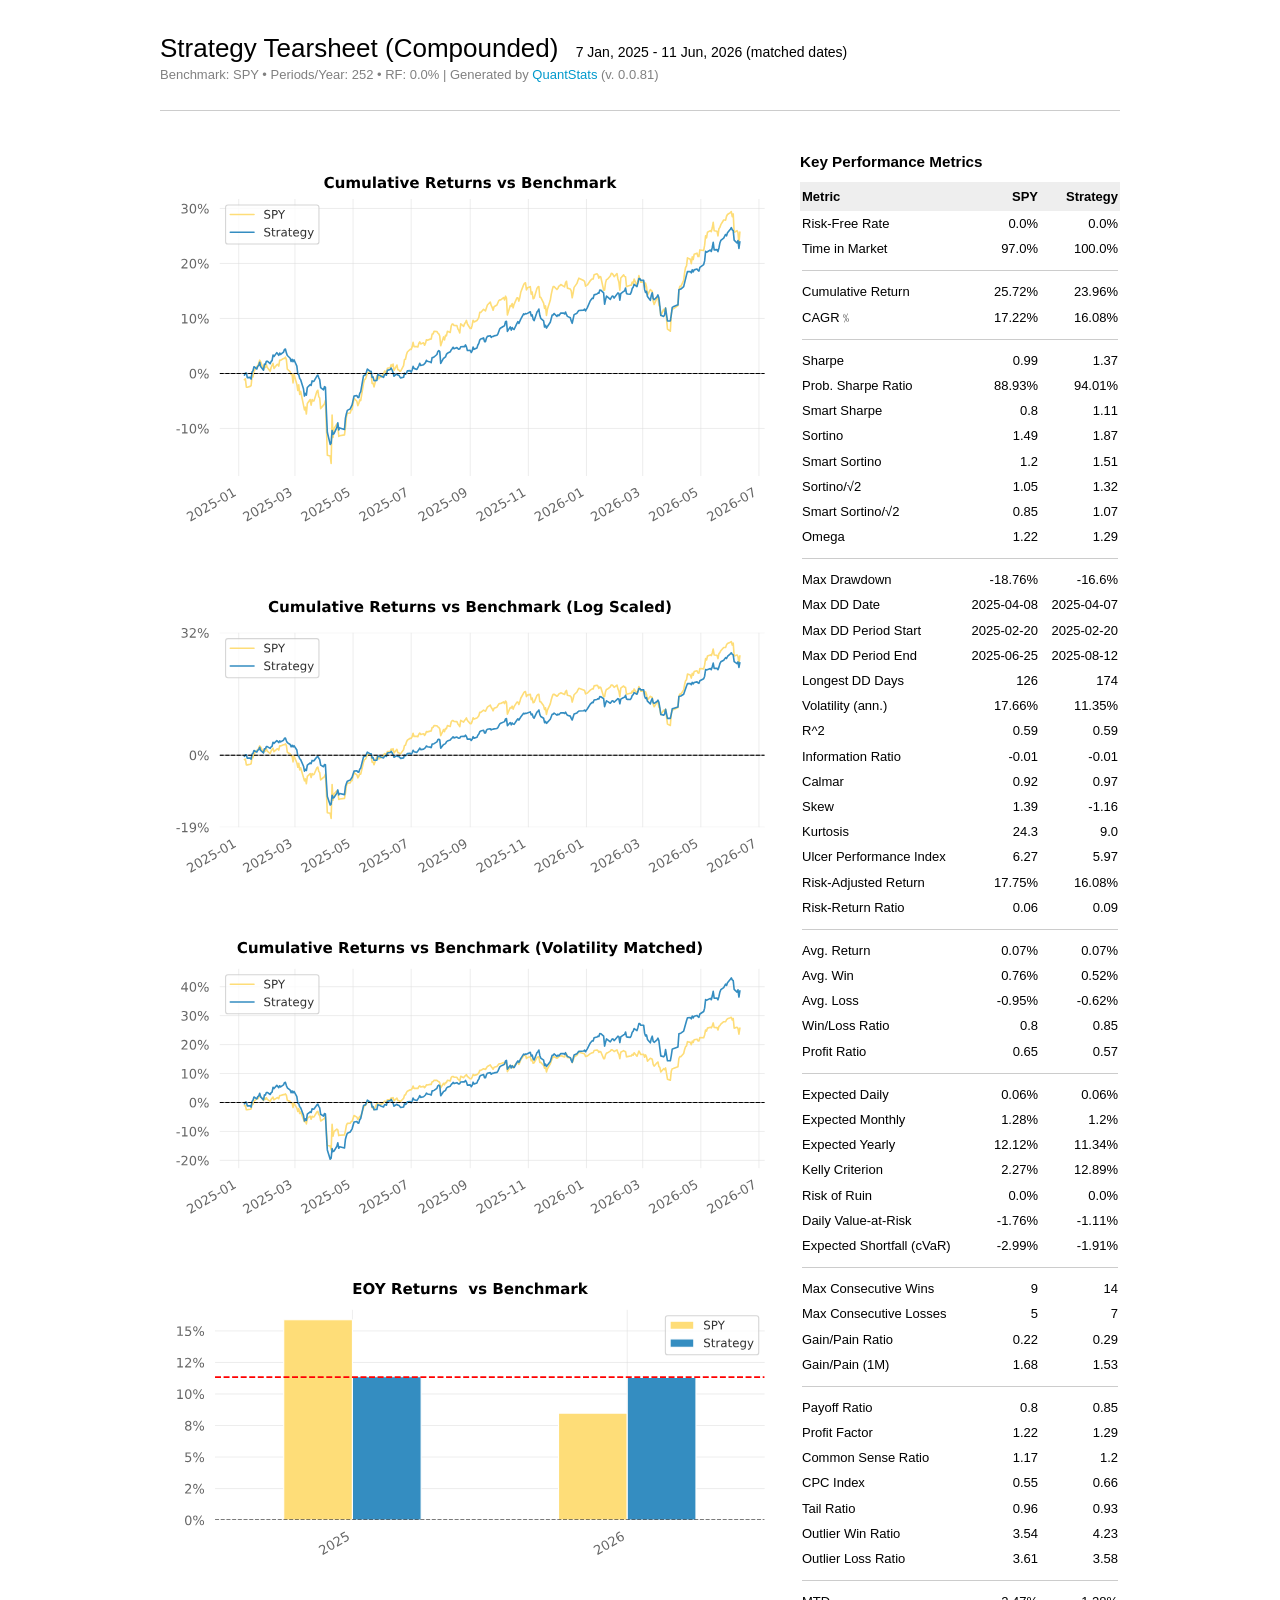
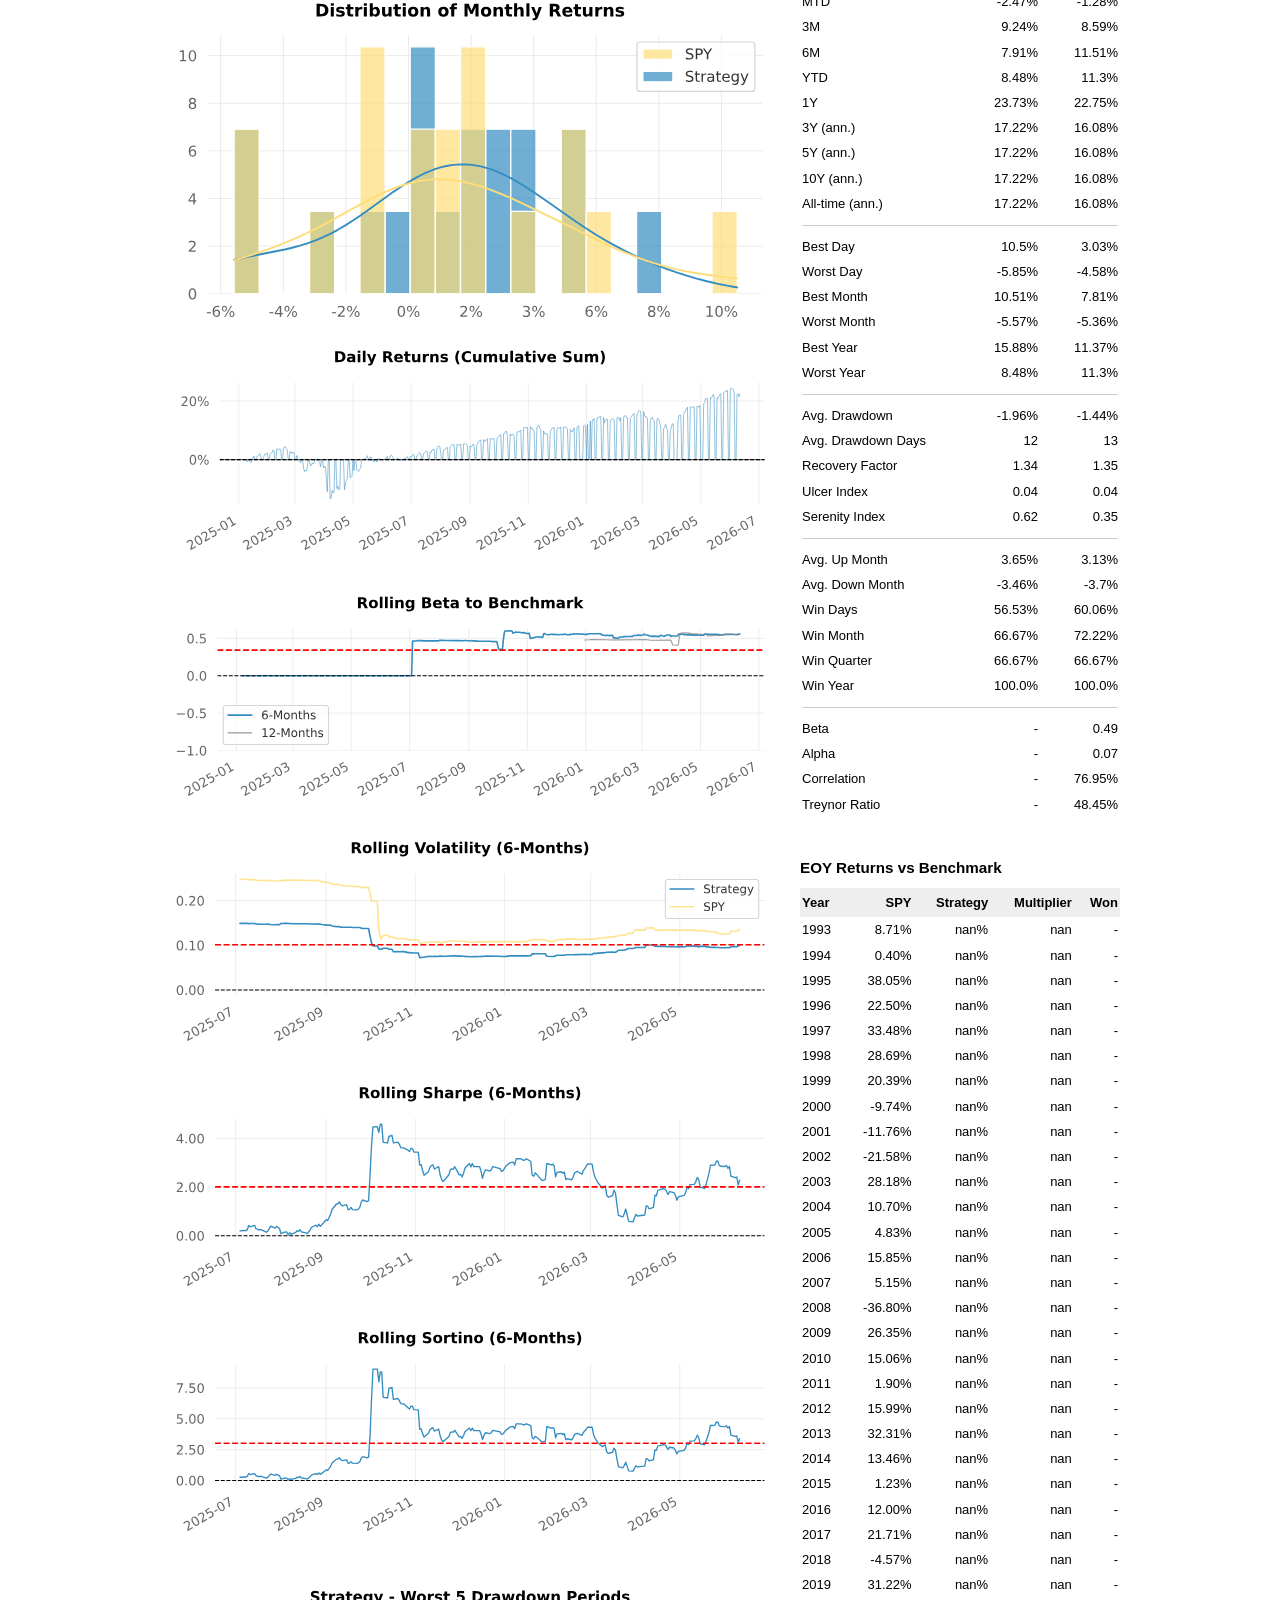
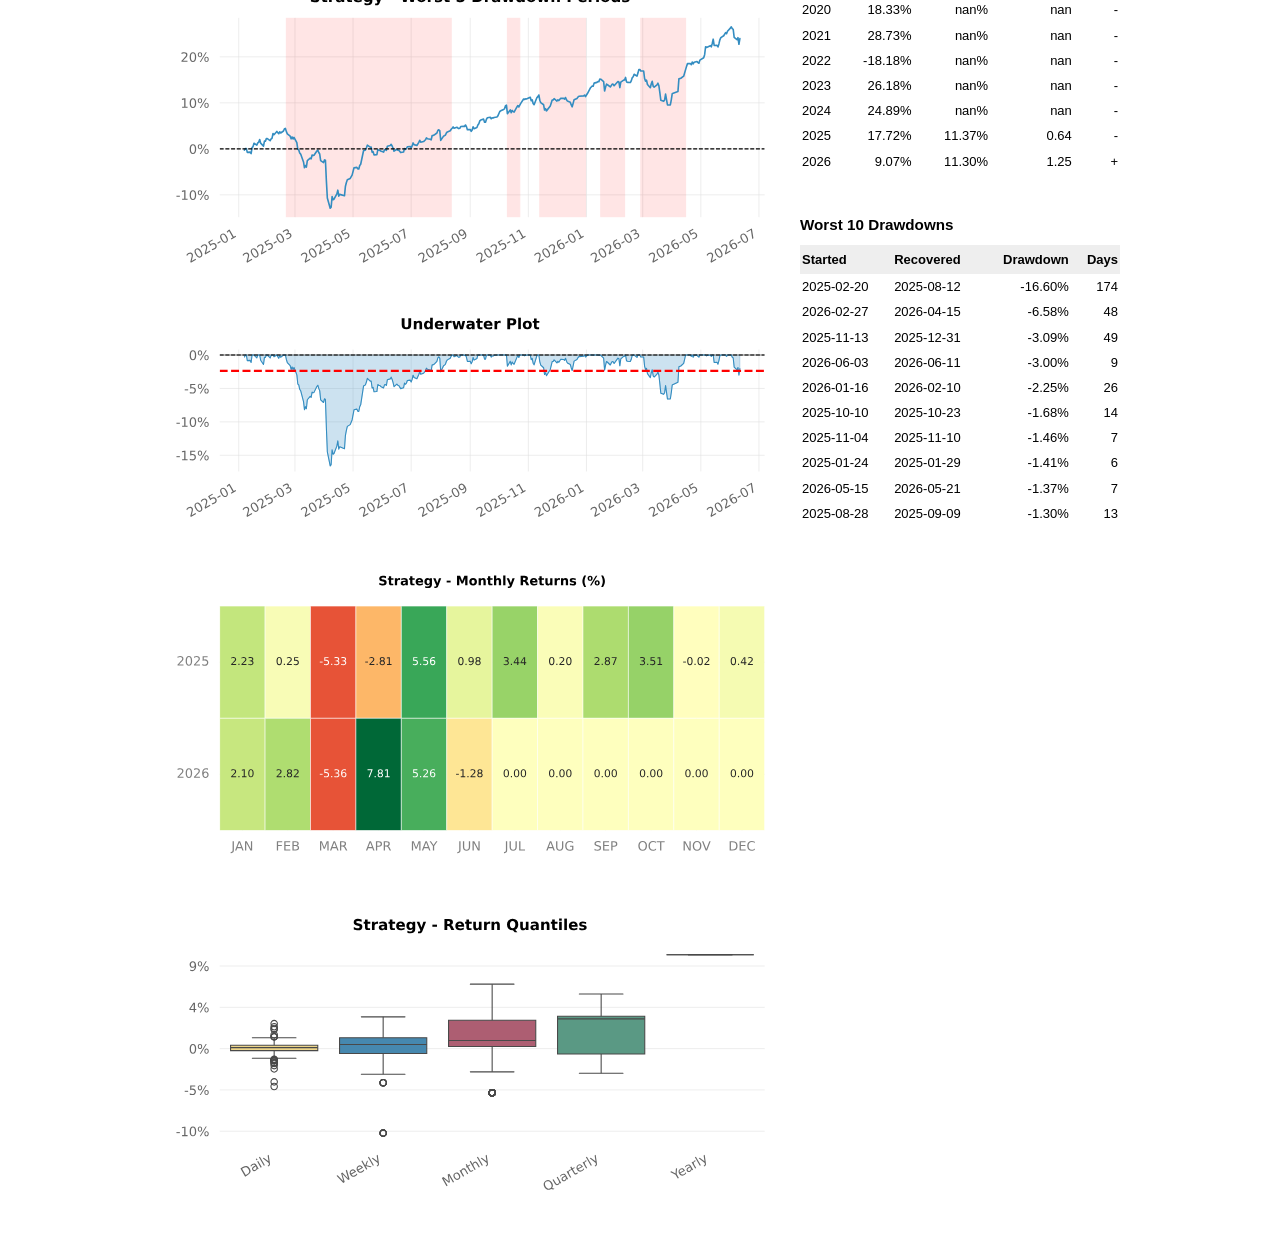
==== commit 150d788e: "Fixed run.py" ====
--- a/portfolio_performance.html
+++ b/portfolio_performance.html
@@ -35,7 +35,7 @@
   <rdf:RDF xmlns:dc="http://purl.org/dc/elements/1.1/" xmlns:cc="http://creativecommons.org/ns#" xmlns:rdf="http://www.w3.org/1999/02/22-rdf-syntax-ns#">
    <cc:Work>
     <dc:type rdf:resource="http://purl.org/dc/dcmitype/StillImage"/>
-    <dc:date>2026-06-14T13:35:08.604474</dc:date>
+    <dc:date>2026-06-14T20:19:14.436272</dc:date>
     <dc:format>image/svg+xml</dc:format>
     <dc:creator>
      <cc:Agent>
@@ -71,7 +71,7 @@
      <g id="line2d_1">
       <path d="M 73.139077 299.845093 
 L 73.139077 42.512 
-" clip-path="url(#p0752e8d521)" style="fill: none; stroke: #dddddd; stroke-width: 0.5; stroke-linecap: round"/>
+" clip-path="url(#p08b39792d2)" style="fill: none; stroke: #dddddd; stroke-width: 0.5; stroke-linecap: round"/>
      </g>
      <g id="text_1">
       <!-- 2025-01 -->
@@ -183,7 +183,7 @@
      <g id="line2d_2">
       <path d="M 125.363154 299.845093 
 L 125.363154 42.512 
-" clip-path="url(#p0752e8d521)" style="fill: none; stroke: #dddddd; stroke-width: 0.5; stroke-linecap: round"/>
+" clip-path="url(#p08b39792d2)" style="fill: none; stroke: #dddddd; stroke-width: 0.5; stroke-linecap: round"/>
      </g>
      <g id="text_2">
       <!-- 2025-03 -->
@@ -236,7 +236,7 @@
      <g id="line2d_3">
       <path d="M 179.357538 299.845093 
 L 179.357538 42.512 
-" clip-path="url(#p0752e8d521)" style="fill: none; stroke: #dddddd; stroke-width: 0.5; stroke-linecap: round"/>
+" clip-path="url(#p08b39792d2)" style="fill: none; stroke: #dddddd; stroke-width: 0.5; stroke-linecap: round"/>
      </g>
      <g id="text_3">
       <!-- 2025-05 -->
@@ -255,7 +255,7 @@
      <g id="line2d_4">
       <path d="M 233.351923 299.845093 
 L 233.351923 42.512 
-" clip-path="url(#p0752e8d521)" style="fill: none; stroke: #dddddd; stroke-width: 0.5; stroke-linecap: round"/>
+" clip-path="url(#p08b39792d2)" style="fill: none; stroke: #dddddd; stroke-width: 0.5; stroke-linecap: round"/>
      </g>
      <g id="text_4">
       <!-- 2025-07 -->
@@ -286,7 +286,7 @@
      <g id="line2d_5">
       <path d="M 288.231462 299.845093 
 L 288.231462 42.512 
-" clip-path="url(#p0752e8d521)" style="fill: none; stroke: #dddddd; stroke-width: 0.5; stroke-linecap: round"/>
+" clip-path="url(#p08b39792d2)" style="fill: none; stroke: #dddddd; stroke-width: 0.5; stroke-linecap: round"/>
      </g>
      <g id="text_5">
       <!-- 2025-09 -->
@@ -337,7 +337,7 @@
      <g id="line2d_6">
       <path d="M 342.225846 299.845093 
 L 342.225846 42.512 
-" clip-path="url(#p0752e8d521)" style="fill: none; stroke: #dddddd; stroke-width: 0.5; stroke-linecap: round"/>
+" clip-path="url(#p08b39792d2)" style="fill: none; stroke: #dddddd; stroke-width: 0.5; stroke-linecap: round"/>
      </g>
      <g id="text_6">
       <!-- 2025-11 -->
@@ -356,7 +356,7 @@
      <g id="line2d_7">
       <path d="M 396.220231 299.845093 
 L 396.220231 42.512 
-" clip-path="url(#p0752e8d521)" style="fill: none; stroke: #dddddd; stroke-width: 0.5; stroke-linecap: round"/>
+" clip-path="url(#p08b39792d2)" style="fill: none; stroke: #dddddd; stroke-width: 0.5; stroke-linecap: round"/>
      </g>
      <g id="text_7">
       <!-- 2026-01 -->
@@ -407,7 +407,7 @@
      <g id="line2d_8">
       <path d="M 448.444308 299.845093 
 L 448.444308 42.512 
-" clip-path="url(#p0752e8d521)" style="fill: none; stroke: #dddddd; stroke-width: 0.5; stroke-linecap: round"/>
+" clip-path="url(#p08b39792d2)" style="fill: none; stroke: #dddddd; stroke-width: 0.5; stroke-linecap: round"/>
      </g>
      <g id="text_8">
       <!-- 2026-03 -->
@@ -426,7 +426,7 @@
      <g id="line2d_9">
       <path d="M 502.438692 299.845093 
 L 502.438692 42.512 
-" clip-path="url(#p0752e8d521)" style="fill: none; stroke: #dddddd; stroke-width: 0.5; stroke-linecap: round"/>
+" clip-path="url(#p08b39792d2)" style="fill: none; stroke: #dddddd; stroke-width: 0.5; stroke-linecap: round"/>
      </g>
      <g id="text_9">
       <!-- 2026-05 -->
@@ -445,7 +445,7 @@
      <g id="line2d_10">
       <path d="M 556.433077 299.845093 
 L 556.433077 42.512 
-" clip-path="url(#p0752e8d521)" style="fill: none; stroke: #dddddd; stroke-width: 0.5; stroke-linecap: round"/>
+" clip-path="url(#p08b39792d2)" style="fill: none; stroke: #dddddd; stroke-width: 0.5; stroke-linecap: round"/>
      </g>
      <g id="text_10">
       <!-- 2026-07 -->
@@ -464,13 +464,13 @@
    <g id="matplotlib.axis_2">
     <g id="ytick_1">
      <g id="line2d_11">
-      <path d="M 55.436 255.667452 
-L 561.744 255.667452 
-" clip-path="url(#p0752e8d521)" style="fill: none; stroke: #dddddd; stroke-width: 0.5; stroke-linecap: round"/>
+      <path d="M 55.436 255.667571 
+L 561.744 255.667571 
+" clip-path="url(#p08b39792d2)" style="fill: none; stroke: #dddddd; stroke-width: 0.5; stroke-linecap: round"/>
      </g>
      <g id="text_11">
       <!-- -10% -->
-      <g style="fill: #666666" transform="translate(14.676406 260.264034) scale(0.121 -0.121)">
+      <g style="fill: #666666" transform="translate(14.676406 260.264153) scale(0.121 -0.121)">
        <defs>
         <path id="DejaVuSans-8" d="M 4653 2053 
 Q 4381 2053 4226 1822 
@@ -529,13 +529,13 @@
     </g>
     <g id="ytick_2">
      <g id="line2d_12">
-      <path d="M 55.436 204.577804 
-L 561.744 204.577804 
-" clip-path="url(#p0752e8d521)" style="fill: none; stroke: #dddddd; stroke-width: 0.5; stroke-linecap: round"/>
+      <path d="M 55.436 204.577927 
+L 561.744 204.577927 
+" clip-path="url(#p08b39792d2)" style="fill: none; stroke: #dddddd; stroke-width: 0.5; stroke-linecap: round"/>
      </g>
      <g id="text_12">
       <!-- 0% -->
-      <g style="fill: #666666" transform="translate(26.740484 209.174386) scale(0.121 -0.121)">
+      <g style="fill: #666666" transform="translate(26.740484 209.17451) scale(0.121 -0.121)">
        <use xlink:href="#DejaVuSans-13"/>
        <use xlink:href="#DejaVuSans-8" transform="translate(63.625 0)"/>
       </g>
@@ -543,13 +543,13 @@
     </g>
     <g id="ytick_3">
      <g id="line2d_13">
-      <path d="M 55.436 153.488156 
-L 561.744 153.488156 
-" clip-path="url(#p0752e8d521)" style="fill: none; stroke: #dddddd; stroke-width: 0.5; stroke-linecap: round"/>
+      <path d="M 55.436 153.488284 
+L 561.744 153.488284 
+" clip-path="url(#p08b39792d2)" style="fill: none; stroke: #dddddd; stroke-width: 0.5; stroke-linecap: round"/>
      </g>
      <g id="text_13">
       <!-- 10% -->
-      <g style="fill: #666666" transform="translate(19.041859 158.084738) scale(0.121 -0.121)">
+      <g style="fill: #666666" transform="translate(19.041859 158.084866) scale(0.121 -0.121)">
        <use xlink:href="#DejaVuSans-14"/>
        <use xlink:href="#DejaVuSans-13" transform="translate(63.625 0)"/>
        <use xlink:href="#DejaVuSans-8" transform="translate(127.25 0)"/>
@@ -558,13 +558,13 @@
     </g>
     <g id="ytick_4">
      <g id="line2d_14">
-      <path d="M 55.436 102.398508 
-L 561.744 102.398508 
-" clip-path="url(#p0752e8d521)" style="fill: none; stroke: #dddddd; stroke-width: 0.5; stroke-linecap: round"/>
+      <path d="M 55.436 102.398641 
+L 561.744 102.398641 
+" clip-path="url(#p08b39792d2)" style="fill: none; stroke: #dddddd; stroke-width: 0.5; stroke-linecap: round"/>
      </g>
      <g id="text_14">
       <!-- 20% -->
-      <g style="fill: #666666" transform="translate(19.041859 106.99509) scale(0.121 -0.121)">
+      <g style="fill: #666666" transform="translate(19.041859 106.995223) scale(0.121 -0.121)">
        <use xlink:href="#DejaVuSans-15"/>
        <use xlink:href="#DejaVuSans-13" transform="translate(63.625 0)"/>
        <use xlink:href="#DejaVuSans-8" transform="translate(127.25 0)"/>
@@ -573,13 +573,13 @@
     </g>
     <g id="ytick_5">
      <g id="line2d_15">
-      <path d="M 55.436 51.30886 
-L 561.744 51.30886 
-" clip-path="url(#p0752e8d521)" style="fill: none; stroke: #dddddd; stroke-width: 0.5; stroke-linecap: round"/>
+      <path d="M 55.436 51.308998 
+L 561.744 51.308998 
+" clip-path="url(#p08b39792d2)" style="fill: none; stroke: #dddddd; stroke-width: 0.5; stroke-linecap: round"/>
      </g>
      <g id="text_15">
       <!-- 30% -->
-      <g style="fill: #666666" transform="translate(19.041859 55.905442) scale(0.121 -0.121)">
+      <g style="fill: #666666" transform="translate(19.041859 55.90558) scale(0.121 -0.121)">
        <use xlink:href="#DejaVuSans-16"/>
        <use xlink:href="#DejaVuSans-13" transform="translate(63.625 0)"/>
        <use xlink:href="#DejaVuSans-8" transform="translate(127.25 0)"/>
@@ -588,723 +588,723 @@
     </g>
    </g>
    <g id="line2d_16">
-    <path d="M 55.436 204.577804 
-L 561.744 204.577804 
-" clip-path="url(#p0752e8d521)" style="fill: none; stroke: #808080; stroke-linecap: round"/>
+    <path d="M 55.436 204.577927 
+L 561.744 204.577927 
+" clip-path="url(#p08b39792d2)" style="fill: none; stroke: #808080; stroke-linecap: round"/>
    </g>
    <g id="line2d_17">
-    <path d="M 78.45 210.353038 
-L 79.335154 209.61514 
-L 80.220308 217.338336 
-L 81.105462 217.338336 
-L 83.760923 216.5659 
-L 84.646077 215.879437 
-L 85.531231 206.791818 
-L 86.416385 207.769996 
-L 87.301538 202.672776 
-L 89.957 197.978857 
-L 90.842154 197.978857 
-L 92.612462 192.229341 
-L 93.497615 193.756892 
-L 96.153077 201.136724 
-L 97.038231 196.717358 
-L 97.923385 199.042957 
-L 98.808538 196.271176 
-L 99.693692 199.034296 
-L 102.349154 202.509808 
-L 103.234308 199.068675 
-L 104.119462 196.974855 
-L 105.004615 195.172751 
-L 105.889769 199.935321 
-L 108.545231 196.43425 
-L 109.430385 196.03945 
-L 110.315538 197.712806 
-L 111.200692 192.246557 
-L 112.085846 192.272222 
-L 114.741308 190.736222 
-L 115.626462 190.736222 
-L 116.511615 189.500494 
-L 117.396769 191.688736 
-L 118.281923 200.647608 
-L 120.937385 202.990263 
-L 121.822538 205.538926 
-L 122.707692 205.281589 
-L 123.592846 213.42525 
-L 124.478 205.590362 
-L 127.133462 214.523569 
-L 128.018615 220.453269 
-L 128.903769 215.132878 
-L 129.788923 224.01449 
-L 130.674077 221.259978 
-L 134.214692 238.422553 
-L 135.099846 235.891 
-L 135.985 242.284098 
-L 136.870154 232.510016 
-L 139.525615 228.785721 
-L 140.410769 234.046068 
-L 141.295923 228.802884 
-L 142.181077 230.210188 
-L 143.066231 230.050143 
-L 145.721692 221.356898 
-L 146.606846 220.169151 
-L 147.492 226.082167 
-L 148.377154 227.381818 
-L 149.262308 237.211214 
-L 151.917769 234.000744 
-L 152.802923 232.640837 
-L 153.688077 229.58531 
-L 154.573231 253.530257 
-L 155.458385 280.573878 
-L 158.113846 281.348493 
+    <path d="M 78.45 210.353109 
+L 79.335154 209.615105 
+L 80.220308 217.338302 
+L 81.105462 217.338302 
+L 83.760923 216.565918 
+L 84.646077 215.879509 
+L 85.531231 206.791782 
+L 86.416385 207.77012 
+L 87.301538 202.672793 
+L 89.957 197.978874 
+L 90.842154 197.978874 
+L 92.612462 192.22941 
+L 93.497615 193.756907 
+L 96.153077 201.13674 
+L 97.038231 196.717374 
+L 97.923385 199.04292 
+L 98.808538 196.271139 
+L 99.693692 199.034365 
+L 102.349154 202.509772 
+L 103.234308 199.068638 
+L 104.119462 196.974871 
+L 105.004615 195.172714 
+L 105.889769 199.935391 
+L 108.545231 196.434266 
+L 109.430385 196.039466 
+L 110.315538 197.712822 
+L 111.200692 192.246626 
+L 112.085846 192.272237 
+L 114.741308 190.736291 
+L 115.626462 190.736291 
+L 116.511615 189.500509 
+L 117.396769 191.688752 
+L 118.281923 200.647624 
+L 120.937385 202.99028 
+L 121.822538 205.538997 
+L 122.707692 205.281553 
+L 123.592846 213.425268 
+L 124.478 205.590485 
+L 127.133462 214.523587 
+L 128.018615 220.453288 
+L 128.903769 215.132896 
+L 129.788923 224.014509 
+L 130.674077 221.259997 
+L 134.214692 238.422574 
+L 135.099846 235.891074 
+L 135.985 242.284173 
+L 136.870154 232.509983 
+L 139.525615 228.785688 
+L 140.410769 234.046089 
+L 141.295923 228.802851 
+L 142.181077 230.210261 
+L 143.066231 230.05011 
+L 145.721692 221.356917 
+L 146.606846 220.169117 
+L 147.492 226.082239 
+L 148.377154 227.38189 
+L 149.262308 237.211235 
+L 151.917769 234.000764 
+L 152.802923 232.640857 
+L 153.688077 229.585277 
+L 154.573231 253.530333 
+L 155.458385 280.573903 
+L 158.113846 281.348545 
 L 158.999 288.148134 
-L 159.884154 243.270619 
-L 160.769308 263.962162 
-L 161.654462 255.90591 
-L 164.309923 251.447383 
-L 165.195077 252.747087 
-L 166.080231 263.032603 
-L 166.965385 262.387055 
-L 171.391154 261.664035 
-L 172.276308 254.632083 
-L 173.161462 244.931754 
-L 174.046615 241.532013 
-L 176.702077 241.351244 
-L 177.587231 238.364582 
-L 178.472385 238.175259 
-L 180.242692 227.657327 
-L 182.898154 230.454613 
-L 183.783308 234.508616 
-L 184.668462 232.485892 
-L 185.553615 229.12053 
-L 186.438769 229.740201 
-L 189.094231 213.687953 
-L 189.979385 210.37424 
-L 190.864538 209.728692 
-L 191.749692 207.258457 
-L 192.634846 204.039378 
-L 195.290308 203.479963 
-L 196.175462 205.201354 
-L 197.060615 213.799858 
-L 197.945769 213.601873 
-L 198.830923 217.027598 
-L 201.486385 206.664504 
-L 202.371538 206.664504 
-L 203.256692 209.608233 
-L 204.141846 207.611386 
-L 205.027 208.179408 
-L 207.682462 205.32176 
-L 208.567615 202.412676 
-L 209.452769 202.550351 
-L 210.337923 205.029247 
-L 211.223077 199.787497 
-L 213.878538 199.322717 
-L 214.763692 196.396258 
-L 215.648846 197.87673 
-L 216.534 195.819627 
-L 217.419154 201.6294 
-L 220.074615 196.740525 
-L 220.959769 201.173175 
-L 221.844923 201.250647 
-L 222.730077 202.45832 
-L 223.615231 202.45832 
-L 226.270692 197.391068 
-L 227.155846 191.667694 
-L 228.041 191.374172 
-L 228.926154 187.273728 
-L 229.811308 184.649452 
-L 232.466769 182.111469 
-L 233.351923 182.284055 
-L 234.237077 179.866903 
-L 235.122231 175.645575 
-L 236.007385 179.668493 
-L 238.662846 179.668493 
-L 239.548 179.96191 
-L 240.433154 176.750642 
-L 241.318308 175.231327 
-L 242.203462 177.130404 
-L 244.858923 176.103181 
-L 245.744077 178.408057 
-L 246.629231 176.612542 
-L 247.514385 173.314875 
-L 248.399538 173.71196 
-L 251.055 172.684683 
-L 251.940154 172.606999 
-L 252.825308 167.988586 
-L 253.710462 167.807286 
-L 254.595615 165.493749 
-L 257.251077 165.63185 
-L 258.136231 167.082141 
-L 259.021385 167.772748 
-L 259.906538 169.8273 
-L 260.791692 178.770709 
-L 263.447154 170.612862 
-L 264.332308 173.37529 
-L 265.217462 169.223039 
-L 266.102615 169.680539 
-L 266.987769 165.424726 
-L 269.643231 166.512418 
-L 270.528385 160.66816 
-L 271.413538 158.768977 
-L 272.298692 158.717222 
-L 273.183846 160.020752 
-L 275.839308 160.14153 
-L 276.724462 163.154335 
-L 277.609615 164.621896 
-L 278.494769 166.831764 
-L 279.379923 158.406377 
-L 282.035385 160.858068 
-L 282.920538 158.535923 
-L 283.805692 157.266931 
-L 284.690846 155.290117 
-L 285.576 158.630877 
-L 288.231462 162.757198 
-L 289.116615 162.757198 
-L 290.001769 159.761768 
-L 290.886923 155.117425 
-L 291.772077 156.740355 
-L 294.427538 155.367748 
-L 295.312692 154.072879 
-L 296.197846 152.450003 
-L 297.083 147.771069 
-L 297.968154 147.961082 
-L 300.623615 144.939669 
-L 302.393923 146.433054 
-L 304.164231 140.942681 
-L 306.819692 138.224567 
-L 307.704846 141.366812 
-L 308.59 143.193411 
-L 309.475154 145.833627 
-L 310.360308 142.570074 
-L 313.015769 140.960003 
-L 314.786077 136.830813 
-L 315.671231 136.164382 
-L 316.556385 136.172937 
-L 319.211846 134.09543 
-L 320.097 136.250888 
-L 320.982154 132.796948 
-L 321.867308 134.484969 
-L 322.752462 150.187848 
-L 325.407923 141.514051 
-L 326.293077 142.215232 
-L 327.178231 139.670182 
-L 328.063385 143.591558 
-L 328.948538 140.34538 
-L 331.604 134.363766 
-L 332.489154 134.372481 
-L 333.374308 137.393522 
-L 334.259462 133.965566 
-L 335.144615 129.213144 
-L 337.800077 122.296604 
-L 338.685231 120.721125 
-L 339.570385 120.435467 
-L 340.455538 126.97979 
-L 341.340692 125.049363 
-L 343.996154 123.94132 
-L 344.881308 130.953079 
-L 345.766462 128.927486 
-L 346.651615 135.220742 
-L 347.536769 134.649478 
-L 350.192231 125.586035 
-L 351.077385 124.235693 
-L 351.962538 123.906728 
-L 352.847692 133.723213 
-L 353.732846 133.818379 
-L 356.388308 139.237391 
-L 357.273462 144.076317 
-L 358.158615 141.868893 
-L 359.043769 150.611979 
-L 359.928923 144.98526 
-L 362.584385 136.588513 
-L 363.469538 131.143572 
-L 364.354692 127.109601 
-L 365.239846 123.898067 
-L 366.125 123.898067 
-L 368.780462 126.598858 
-L 369.665615 125.508138 
-L 370.550769 123.465222 
-L 371.435923 123.03243 
-L 372.321077 121.907065 
-L 375.861692 124.201101 
-L 376.746846 120.279619 
-L 377.632 118.894632 
-L 378.517154 125.309091 
-L 381.172615 126.200711 
-L 382.057769 127.810782 
-L 382.942923 134.277208 
-L 383.828077 129.888395 
-L 384.713231 124.58097 
-L 387.368692 120.899768 
-L 388.253846 118.182292 
-L 389.139 116.081246 
-L 393.564769 118.27783 
-L 394.449923 119.007067 
-L 395.335077 123.426274 
-L 397.105385 122.341026 
-L 399.760846 118.390691 
-L 401.531154 116.775785 
-L 402.416308 116.836572 
-L 403.301462 112.877576 
-L 405.956923 111.931226 
-L 406.842077 113.137995 
-L 407.727231 116.098621 
-L 408.612385 114.466393 
-L 409.497538 114.969961 
-L 412.153 127.194299 
-L 413.038154 127.194299 
-L 413.923308 120.404913 
-L 414.808462 117.296729 
-L 415.693615 117.079722 
-L 418.349077 114.040987 
-L 419.234231 111.644717 
-L 420.119385 111.705505 
-L 421.004538 112.903613 
-L 421.889692 114.700828 
-L 424.545154 111.714166 
-L 425.430308 116.819197 
-L 426.315462 119.719035 
-L 427.200615 127.159548 
-L 428.085769 115.8729 
-L 430.741231 112.981723 
-L 431.626385 114.570592 
-L 432.511538 114.709436 
-L 433.396692 123.990577 
-L 434.281846 123.573885 
-L 436.937308 122.618874 
-L 437.822462 122.618874 
-L 438.707615 119.632211 
-L 439.592769 121.203705 
-L 440.477923 116.906021 
-L 443.133385 123.01819 
-L 444.018538 118.711951 
-L 444.903692 113.676262 
-L 445.788846 117.018935 
-L 446.674 119.892683 
-L 449.329462 119.554048 
-L 450.214615 124.806691 
-L 451.099769 120.639349 
-L 451.984923 123.955879 
-L 452.870077 131.708991 
-L 455.525538 126.595192 
-L 456.410692 127.541595 
-L 457.295846 128.279547 
-L 458.181 137.196069 
-L 459.066154 140.469187 
-L 461.721615 134.617437 
-L 462.606769 133.089461 
-L 463.491923 141.215853 
-L 464.377077 142.631021 
-L 465.262231 150.843173 
-L 467.917692 144.914536 
-L 468.802846 146.829819 
-L 469.688 143.660901 
-L 471.458308 163.449133 
-L 474.113769 165.294809 
-L 474.998923 149.302232 
-L 475.884077 145.03643 
-L 476.769231 144.522765 
-L 481.195 141.571544 
-L 482.080154 126.954497 
-L 482.965308 123.559273 
-L 483.850462 123.95099 
-L 486.505923 118.17039 
-L 487.391077 110.892313 
-L 488.276231 106.12156 
-L 489.161385 104.62419 
-L 490.046538 97.241648 
-L 492.702 98.477908 
-L 493.587154 102.517352 
-L 494.472308 96.310123 
-L 495.357462 98.712928 
-L 496.242615 93.93346 
-L 498.898077 92.862666 
-L 499.783231 95.892262 
-L 500.668385 95.988013 
-L 501.553538 89.824355 
-L 505.094154 90.3902 
-L 505.979308 85.375659 
-L 506.864462 76.617641 
-L 507.749615 78.576443 
-L 508.634769 73.318168 
-L 511.290231 71.855602 
-L 512.175385 72.830646 
-L 513.060538 69.235152 
-L 513.945692 64.133575 
-L 514.830846 71.968782 
-L 517.486308 72.421446 
-L 518.371462 76.704731 
-L 519.256615 70.157963 
-L 520.141769 68.878239 
-L 521.026923 66.336111 
-L 523.682385 62.026737 
-L 524.567538 62.026737 
-L 525.452692 62.139916 
+L 159.884154 243.270641 
+L 160.769308 263.962133 
+L 161.654462 255.905986 
+L 164.309923 251.447406 
+L 165.195077 252.74711 
+L 166.080231 263.032626 
+L 166.965385 262.387078 
+L 171.391154 261.664005 
+L 172.276308 254.632106 
+L 173.161462 244.931828 
+L 174.046615 241.531981 
+L 176.702077 241.351266 
+L 177.587231 238.364656 
+L 178.472385 238.175227 
+L 180.242692 227.657347 
+L 182.898154 230.454633 
+L 183.783308 234.508637 
+L 184.668462 232.485913 
+L 185.553615 229.120497 
+L 186.438769 229.740274 
+L 189.094231 213.687972 
+L 189.979385 210.374204 
+L 190.864538 209.728709 
+L 191.749692 207.258421 
+L 192.634846 204.039448 
+L 195.290308 203.47998 
+L 196.175462 205.201371 
+L 197.060615 213.799876 
+L 197.945769 213.601945 
+L 198.830923 217.027563 
+L 201.486385 206.664574 
+L 202.371538 206.664574 
+L 203.256692 209.608197 
+L 204.141846 207.61135 
+L 205.027 208.179426 
+L 207.682462 205.321883 
+L 208.567615 202.412693 
+L 209.452769 202.550368 
+L 210.337923 205.029264 
+L 211.223077 199.787513 
+L 213.878538 199.322734 
+L 214.763692 196.396274 
+L 215.648846 197.876693 
+L 216.534 195.819643 
+L 217.419154 201.629363 
+L 220.074615 196.740595 
+L 220.959769 201.173191 
+L 221.844923 201.250664 
+L 222.730077 202.45839 
+L 223.615231 202.45839 
+L 226.270692 197.391137 
+L 227.155846 191.667657 
+L 228.041 191.37424 
+L 228.926154 187.273743 
+L 229.811308 184.649414 
+L 232.466769 182.111484 
+L 233.351923 182.284069 
+L 234.237077 179.86697 
+L 235.122231 175.645642 
+L 236.007385 179.668455 
+L 238.662846 179.668455 
+L 239.548 179.961924 
+L 240.433154 176.750656 
+L 241.318308 175.231288 
+L 242.203462 177.130471 
+L 244.858923 176.103195 
+L 245.744077 178.408071 
+L 246.629231 176.612556 
+L 247.514385 173.314889 
+L 248.399538 173.711973 
+L 251.055 172.684697 
+L 251.940154 172.607065 
+L 252.825308 167.988546 
+L 253.710462 167.807299 
+L 254.595615 165.493762 
+L 257.251077 165.631915 
+L 258.136231 167.082154 
+L 259.021385 167.772761 
+L 259.906538 169.827314 
+L 260.791692 178.77067 
+L 263.447154 170.612928 
+L 264.332308 173.375357 
+L 265.217462 169.222999 
+L 266.102615 169.680552 
+L 266.987769 165.424685 
+L 269.643231 166.512484 
+L 270.528385 160.668172 
+L 271.413538 158.768989 
+L 272.298692 158.717181 
+L 273.183846 160.020711 
+L 275.839308 160.141595 
+L 276.724462 163.154348 
+L 277.609615 164.621855 
+L 278.494769 166.83183 
+L 279.379923 158.406495 
+L 282.035385 160.858133 
+L 282.920538 158.535935 
+L 283.805692 157.266943 
+L 284.690846 155.290075 
+L 285.576 158.630888 
+L 288.231462 162.757263 
+L 289.116615 162.757263 
+L 290.001769 159.76178 
+L 290.886923 155.117436 
+L 291.772077 156.740419 
+L 294.427538 155.36776 
+L 295.312692 154.072891 
+L 296.197846 152.449961 
+L 297.083 147.771132 
+L 297.968154 147.961093 
+L 300.623615 144.939679 
+L 302.393923 146.433064 
+L 304.164231 140.942691 
+L 306.819692 138.224524 
+L 307.704846 141.366821 
+L 308.59 143.193421 
+L 309.475154 145.833638 
+L 310.360308 142.570084 
+L 313.015769 140.960013 
+L 314.786077 136.830875 
+L 315.671231 136.164392 
+L 316.556385 136.172947 
+L 319.211846 134.095439 
+L 320.097 136.250897 
+L 320.982154 132.796957 
+L 321.867308 134.484978 
+L 322.752462 150.187859 
+L 325.407923 141.514061 
+L 326.293077 142.215242 
+L 327.178231 139.670245 
+L 328.063385 143.591622 
+L 328.948538 140.34539 
+L 331.604 134.363775 
+L 332.489154 134.372437 
+L 333.374308 137.393531 
+L 334.259462 133.965575 
+L 335.144615 129.213153 
+L 337.800077 122.296612 
+L 338.685231 120.721133 
+L 339.570385 120.435421 
+L 340.455538 126.979745 
+L 341.340692 125.049424 
+L 343.996154 123.941328 
+L 344.881308 130.953088 
+L 345.766462 128.927494 
+L 346.651615 135.220751 
+L 347.536769 134.649487 
+L 350.192231 125.586096 
+L 351.077385 124.235701 
+L 351.962538 123.906683 
+L 352.847692 133.723169 
+L 353.732846 133.818442 
+L 356.388308 139.2374 
+L 357.273462 144.076381 
+L 358.158615 141.868956 
+L 359.043769 150.61199 
+L 359.928923 144.98527 
+L 362.584385 136.588522 
+L 363.469538 131.143527 
+L 364.354692 127.109609 
+L 365.239846 123.898075 
+L 366.125 123.898075 
+L 368.780462 126.59892 
+L 369.665615 125.508146 
+L 370.550769 123.46523 
+L 371.435923 123.032438 
+L 372.321077 121.907073 
+L 375.861692 124.201056 
+L 376.746846 120.279626 
+L 377.632 118.894639 
+L 378.517154 125.309046 
+L 381.172615 126.200719 
+L 382.057769 127.81079 
+L 382.942923 134.277217 
+L 383.828077 129.888404 
+L 384.713231 124.580978 
+L 387.368692 120.899776 
+L 388.253846 118.182299 
+L 389.139 116.081253 
+L 393.564769 118.277838 
+L 394.449923 119.007075 
+L 395.335077 123.426281 
+L 397.105385 122.341034 
+L 399.760846 118.390698 
+L 401.531154 116.775792 
+L 402.416308 116.836579 
+L 403.301462 112.877583 
+L 405.956923 111.931232 
+L 406.842077 113.138002 
+L 407.727231 116.098628 
+L 408.612385 114.466399 
+L 409.497538 114.969968 
+L 412.153 127.194308 
+L 413.038154 127.194308 
+L 413.923308 120.404921 
+L 414.808462 117.296736 
+L 415.693615 117.079729 
+L 418.349077 114.040993 
+L 419.234231 111.644724 
+L 420.119385 111.705511 
+L 421.004538 112.903619 
+L 421.889692 114.700835 
+L 424.545154 111.714172 
+L 425.430308 116.819204 
+L 426.315462 119.719043 
+L 427.200615 127.159557 
+L 428.085769 115.872907 
+L 430.741231 112.981729 
+L 431.626385 114.570599 
+L 432.511538 114.709443 
+L 433.396692 123.990585 
+L 434.281846 123.573893 
+L 436.937308 122.618881 
+L 437.822462 122.618881 
+L 438.707615 119.632219 
+L 439.592769 121.203713 
+L 440.477923 116.906028 
+L 443.133385 123.018198 
+L 444.018538 118.711958 
+L 444.903692 113.676269 
+L 445.788846 117.018942 
+L 446.674 119.892691 
+L 449.329462 119.554056 
+L 450.214615 124.806699 
+L 451.099769 120.639356 
+L 451.984923 123.955887 
+L 452.870077 131.708999 
+L 455.525538 126.5952 
+L 456.410692 127.541604 
+L 457.295846 128.279555 
+L 458.181 137.196078 
+L 459.066154 140.469197 
+L 461.721615 134.617446 
+L 462.606769 133.08947 
+L 463.491923 141.215862 
+L 464.377077 142.631031 
+L 465.262231 150.843184 
+L 467.917692 144.914546 
+L 468.802846 146.82983 
+L 469.688 143.660911 
+L 471.458308 163.449146 
+L 474.113769 165.294821 
+L 474.998923 149.302243 
+L 475.884077 145.03644 
+L 476.769231 144.522775 
+L 481.195 141.571554 
+L 482.080154 126.954505 
+L 482.965308 123.559281 
+L 483.850462 123.950998 
+L 486.505923 118.170397 
+L 487.391077 110.892319 
+L 488.276231 106.121565 
+L 489.161385 104.624196 
+L 490.046538 97.241653 
+L 492.702 98.477913 
+L 493.587154 102.517357 
+L 494.472308 96.310128 
+L 495.357462 98.712933 
+L 496.242615 93.933465 
+L 498.898077 92.86267 
+L 499.783231 95.892267 
+L 500.668385 95.988018 
+L 501.553538 89.824359 
+L 505.094154 90.390204 
+L 505.979308 85.375662 
+L 506.864462 76.617644 
+L 507.749615 78.576446 
+L 508.634769 73.31817 
+L 511.290231 71.855604 
+L 512.175385 72.830648 
+L 513.060538 69.235154 
+L 513.945692 64.133576 
+L 514.830846 71.968784 
+L 517.486308 72.421448 
+L 518.371462 76.704733 
+L 519.256615 70.157965 
+L 520.141769 68.87824 
+L 521.026923 66.336112 
+L 523.682385 62.026738 
+L 524.567538 62.026738 
+L 525.452692 62.139917 
 L 526.337846 58.535762 
 L 527.223 56.89907 
 L 529.878462 55.10568 
 L 530.763615 54.208959 
-L 531.648769 58.849157 
-L 532.533923 56.367976 
-L 533.419077 73.379115 
-L 536.074538 71.925263 
-L 536.959692 73.814404 
-L 537.844846 83.930522 
-L 538.73 73.196274 
-L 538.73 73.196274 
-" clip-path="url(#p0752e8d521)" style="fill: none; stroke: #fedd78; stroke-width: 1.5; stroke-linecap: round"/>
+L 531.648769 58.849158 
+L 532.533923 56.367977 
+L 533.419077 73.379117 
+L 536.074538 71.925265 
+L 536.959692 73.814406 
+L 537.844846 83.930525 
+L 538.73 73.196276 
+L 538.73 73.196276 
+" clip-path="url(#p08b39792d2)" style="fill: none; stroke: #fedd78; stroke-width: 1.5; stroke-linecap: round"/>
    </g>
    <g id="line2d_18">
-    <path d="M 78.45 206.100418 
-L 79.335154 204.167013 
-L 80.220308 204.172408 
-L 81.105462 208.450286 
-L 83.760923 208.262068 
-L 84.646077 209.785851 
-L 85.531231 203.145553 
-L 86.416385 202.07067 
-L 87.301538 198.310879 
-L 89.957 200.441769 
-L 90.842154 197.900092 
-L 91.727308 197.100505 
-L 92.612462 194.151113 
-L 93.497615 198.180317 
-L 96.153077 201.52177 
-L 97.038231 195.967466 
-L 97.923385 196.090724 
-L 98.808538 193.227053 
-L 99.693692 193.195857 
-L 102.349154 195.496204 
-L 103.234308 193.468175 
-L 104.119462 192.759303 
-L 105.004615 187.469679 
-L 105.889769 188.826111 
-L 108.545231 185.215332 
-L 110.315538 187.821781 
-L 111.200692 185.636979 
-L 112.085846 186.939983 
-L 114.741308 184.771964 
-L 115.626462 182.251709 
-L 116.511615 181.916325 
-L 117.396769 185.443887 
-L 118.281923 187.921454 
-L 120.937385 190.433222 
-L 121.822538 193.415451 
-L 122.707692 191.378966 
-L 123.592846 193.595275 
-L 124.478 191.877537 
-L 127.133462 197.707437 
-L 128.018615 205.083262 
-L 128.903769 205.76007 
-L 129.788923 209.235776 
-L 130.674077 210.400266 
-L 133.329538 219.089342 
-L 134.214692 225.584124 
-L 135.099846 223.129073 
-L 135.985 224.760887 
-L 136.870154 217.586804 
-L 139.525615 214.900773 
-L 140.410769 215.697816 
-L 141.295923 211.475989 
-L 142.181077 212.039655 
-L 143.066231 211.720219 
-L 145.721692 207.040724 
-L 146.606846 206.036876 
-L 147.492 208.597348 
-L 148.377154 210.33347 
-L 149.262308 217.704641 
-L 151.917769 219.797459 
-L 152.802923 216.859442 
-L 153.688077 217.296338 
-L 154.573231 240.12022 
-L 155.458385 259.245441 
-L 158.113846 270.46479 
-L 158.999 269.360849 
-L 159.884154 257.534218 
-L 160.769308 261.09183 
-L 161.654462 260.51009 
-L 164.309923 254.629826 
-L 165.195077 250.463314 
-L 166.080231 257.043552 
-L 166.965385 255.152675 
-L 171.391154 256.67912 
-L 172.276308 246.02522 
-L 173.161462 241.979465 
-L 174.046615 238.888354 
-L 176.702077 237.45531 
-L 178.472385 233.740166 
-L 180.242692 225.641853 
-L 182.898154 225.107898 
-L 183.783308 226.813077 
-L 184.668462 226.985669 
-L 185.553615 223.152246 
-L 186.438769 221.630966 
-L 189.094231 206.662678 
-L 190.864538 205.741987 
-L 191.749692 203.459716 
-L 192.634846 200.481883 
-L 195.290308 202.729809 
-L 196.175462 202.633026 
-L 197.060615 208.247724 
-L 197.945769 207.732259 
-L 198.830923 211.239688 
-L 201.486385 211.059143 
-L 202.371538 205.422513 
-L 203.256692 206.176074 
-L 204.141846 206.201805 
-L 205.027 206.94911 
-L 207.682462 208.179288 
-L 208.567615 205.658843 
-L 209.452769 205.438907 
-L 210.337923 206.185846 
-L 211.223077 201.694692 
-L 213.878538 200.942692 
-L 214.763692 199.545669 
-L 215.648846 201.375649 
-L 216.534 203.93172 
-L 217.419154 207.167962 
-L 220.074615 205.045762 
-L 220.959769 206.097183 
-L 221.844923 206.181688 
-L 222.730077 207.554394 
-L 223.615231 208.711273 
-L 226.270692 208.082371 
-L 227.155846 204.335141 
-L 228.041 205.237613 
-L 228.926154 204.430045 
-L 229.811308 202.212049 
-L 232.466769 201.940871 
-L 233.351923 203.413954 
-L 234.237077 201.372649 
-L 235.122231 198.003909 
-L 236.007385 199.862672 
-L 238.662846 200.812324 
-L 240.433154 197.433899 
-L 241.318308 195.114938 
-L 242.203462 197.205804 
-L 244.858923 196.462758 
-L 246.629231 194.49627 
-L 247.514385 192.40058 
-L 248.399538 193.304418 
-L 251.055 193.867014 
-L 251.940154 194.591012 
-L 252.825308 189.734708 
-L 253.710462 189.781057 
-L 254.595615 189.292241 
-L 257.251077 186.969416 
-L 258.136231 184.169114 
-L 259.021385 183.37634 
-L 259.906538 184.294594 
-L 260.791692 195.214053 
-L 263.447154 190.395307 
-L 264.332308 189.948726 
-L 265.217462 189.223941 
-L 266.102615 186.846491 
-L 266.987769 185.755644 
-L 269.643231 184.458087 
-L 270.528385 182.769168 
-L 271.413538 181.659853 
-L 272.298692 180.245677 
-L 273.183846 181.593988 
-L 275.839308 180.571435 
-L 276.724462 181.44048 
-L 277.609615 182.073471 
-L 278.494769 181.732848 
-L 279.379923 179.777615 
-L 282.035385 179.499586 
-L 282.920538 179.774734 
-L 283.805692 178.089132 
-L 284.690846 179.884712 
-L 285.576 183.252274 
-L 288.231462 183.075015 
-L 289.116615 185.095607 
-L 290.001769 183.577402 
-L 290.886923 180.038883 
-L 291.772077 182.158275 
-L 294.427538 180.849538 
-L 295.312692 178.126851 
-L 296.197846 176.621095 
-L 297.083 173.518322 
-L 297.968154 172.566275 
-L 300.623615 171.572934 
-L 301.508769 174.978473 
-L 302.393923 174.96823 
-L 303.279077 171.675182 
-L 304.164231 170.11256 
-L 306.819692 169.473352 
-L 307.704846 171.170978 
-L 308.59 170.234245 
-L 309.475154 170.255696 
-L 310.360308 169.697503 
-L 313.015769 169.150578 
-L 313.900923 167.966715 
-L 315.671231 163.077701 
-L 316.556385 162.309829 
-L 319.211846 160.785301 
-L 320.097 160.120132 
-L 320.982154 156.603152 
-L 321.867308 156.106602 
-L 322.752462 165.487347 
-L 325.407923 161.31408 
-L 326.293077 164.330168 
-L 327.178231 161.87168 
-L 328.063385 163.195634 
-L 328.948538 163.762244 
-L 331.604 158.01304 
-L 332.489154 156.483625 
-L 333.374308 158.094252 
-L 335.144615 154.06582 
-L 337.800077 149.181604 
-L 338.685231 149.797934 
-L 339.570385 149.030728 
-L 340.455538 149.175985 
-L 341.340692 148.747119 
-L 343.996154 147.232407 
-L 344.881308 151.12011 
-L 345.766462 150.106387 
-L 346.651615 154.163785 
-L 347.536769 155.5322 
-L 350.192231 147.612053 
-L 351.077385 146.560449 
-L 351.962538 144.777638 
-L 352.847692 150.57802 
-L 353.732846 153.342794 
-L 356.388308 155.627707 
-L 357.273462 161.453541 
-L 358.158615 159.855613 
-L 359.043769 162.398089 
-L 362.584385 157.069279 
-L 364.354692 150.318657 
-L 365.239846 150.219732 
-L 366.125 148.88701 
-L 368.780462 151.493338 
-L 369.665615 150.19368 
-L 370.550769 150.962118 
-L 372.321077 148.375661 
-L 374.976538 148.509088 
-L 375.861692 149.314426 
-L 376.746846 147.524992 
-L 377.632 149.995351 
-L 378.517154 151.553271 
-L 381.172615 152.840587 
-L 382.057769 155.808348 
-L 382.942923 157.974348 
-L 384.713231 149.94453 
-L 387.368692 148.587848 
-L 388.253846 147.131758 
-L 389.139 146.110519 
-L 393.564769 145.70772 
-L 394.449923 144.833109 
-L 395.335077 146.483484 
-L 397.105385 143.133681 
-L 399.760846 137.002693 
-L 401.531154 134.706929 
-L 402.416308 134.941786 
-L 403.301462 131.575602 
-L 405.956923 130.751387 
-L 406.842077 129.897606 
-L 407.727231 130.04616 
-L 408.612385 127.042573 
-L 409.497538 127.229152 
-L 412.153 129.78938 
-L 413.038154 140.296319 
-L 413.923308 136.158128 
-L 414.808462 132.688888 
-L 415.693615 133.383452 
-L 418.349077 135.800558 
-L 419.234231 134.111293 
-L 420.119385 132.661724 
-L 421.004538 132.875108 
-L 421.889692 134.518699 
-L 425.430308 129.72701 
-L 426.315462 130.239318 
-L 427.200615 136.511621 
-L 428.085769 130.386364 
-L 430.741231 128.2532 
-L 431.626385 127.987072 
-L 432.511538 125.286494 
-L 433.396692 130.281519 
-L 434.281846 130.748109 
-L 436.937308 130.94304 
-L 437.822462 129.07558 
-L 438.707615 125.61245 
-L 439.592769 124.434864 
-L 440.477923 121.724306 
-L 443.133385 123.833962 
-L 444.018538 120.43906 
-L 444.903692 116.444851 
-L 445.788846 116.388869 
-L 446.674 118.148796 
-L 449.329462 118.106864 
-L 450.214615 126.503079 
-L 451.099769 129.328157 
-L 451.984923 128.341179 
-L 452.870077 133.089587 
-L 455.525538 136.659112 
-L 456.410692 132.23656 
-L 457.295846 129.586981 
-L 458.181 135.033021 
-L 459.066154 136.091711 
-L 461.721615 133.503436 
-L 462.606769 131.653007 
-L 463.491923 134.5149 
-L 464.377077 142.058266 
-L 465.262231 150.564332 
-L 467.917692 151.609067 
-L 468.802846 150.201261 
-L 469.688 143.798066 
-L 471.458308 155.832382 
-L 474.113769 155.818647 
-L 474.998923 150.150414 
-L 475.884077 143.243014 
-L 476.769231 142.704423 
-L 481.195 140.848232 
-L 482.080154 126.839795 
-L 483.850462 126.184797 
-L 486.505923 123.898873 
-L 489.161385 113.000603 
-L 490.046538 109.935944 
-L 492.702 109.862085 
-L 493.587154 111.099843 
-L 494.472308 108.225959 
-L 495.357462 110.145666 
-L 496.242615 108.348053 
-L 498.898077 107.540116 
-L 499.783231 108.826623 
-L 500.668385 109.470124 
-L 501.553538 106.0263 
-L 505.094154 103.417685 
-L 505.979308 99.991706 
-L 506.864462 91.168835 
-L 507.749615 91.907764 
-L 511.290231 89.956344 
-L 512.175385 91.298201 
-L 513.060538 87.539126 
-L 513.945692 82.764411 
-L 514.830846 89.744389 
-L 517.486308 89.563068 
-L 518.371462 91.414426 
-L 519.256615 88.008516 
-L 520.141769 83.471241 
-L 521.026923 81.029603 
-L 523.682385 78.952577 
-L 525.452692 75.461606 
-L 526.337846 76.675342 
-L 527.223 73.942388 
-L 529.878462 70.50787 
-L 530.763615 69.059743 
-L 531.648769 71.126351 
-L 532.533923 71.904351 
-L 533.419077 80.756188 
-L 536.074538 83.395505 
-L 536.959692 81.111183 
-L 537.844846 88.441317 
-L 538.73 82.162537 
-L 538.73 82.162537 
-" clip-path="url(#p0752e8d521)" style="fill: none; stroke: #348dc1; stroke-width: 1.5; stroke-linecap: round"/>
+    <path d="M 78.45 206.100541 
+L 79.335154 204.167137 
+L 80.220308 204.172532 
+L 81.105462 208.450409 
+L 83.760923 208.262191 
+L 84.646077 209.785973 
+L 85.531231 203.145677 
+L 86.416385 202.070793 
+L 87.301538 198.311003 
+L 89.957 200.441893 
+L 90.842154 197.900216 
+L 91.727308 197.100629 
+L 92.612462 194.151238 
+L 93.497615 198.180441 
+L 96.153077 201.521893 
+L 97.038231 195.96759 
+L 97.923385 196.090849 
+L 98.808538 193.227177 
+L 99.693692 193.195981 
+L 102.349154 195.496328 
+L 103.234308 193.468299 
+L 104.119462 192.759428 
+L 105.004615 187.469804 
+L 105.889769 188.826236 
+L 108.545231 185.215458 
+L 110.315538 187.821906 
+L 111.200692 185.637104 
+L 112.085846 186.940108 
+L 114.741308 184.772089 
+L 115.626462 182.251835 
+L 116.511615 181.91645 
+L 117.396769 185.444013 
+L 118.281923 187.921579 
+L 120.937385 190.433346 
+L 121.822538 193.415576 
+L 122.707692 191.379091 
+L 123.592846 193.5954 
+L 124.478 191.877662 
+L 127.133462 197.707561 
+L 128.018615 205.083386 
+L 128.903769 205.760193 
+L 129.788923 209.235899 
+L 130.674077 210.400388 
+L 133.329538 219.089464 
+L 134.214692 225.584245 
+L 135.099846 223.129194 
+L 135.985 224.761009 
+L 136.870154 217.586926 
+L 139.525615 214.900895 
+L 140.410769 215.697938 
+L 141.295923 211.476112 
+L 142.181077 212.039778 
+L 143.066231 211.720342 
+L 145.721692 207.040847 
+L 146.606846 206.036999 
+L 147.492 208.59747 
+L 148.377154 210.333592 
+L 149.262308 217.704763 
+L 151.917769 219.797581 
+L 152.802923 216.859564 
+L 153.688077 217.29646 
+L 154.573231 240.12034 
+L 155.458385 259.245559 
+L 158.113846 270.464907 
+L 158.999 269.360966 
+L 159.884154 257.534337 
+L 160.769308 261.091948 
+L 161.654462 260.510208 
+L 164.309923 254.629944 
+L 165.195077 250.463433 
+L 166.080231 257.04367 
+L 166.965385 255.152794 
+L 171.391154 256.679238 
+L 172.276308 246.025339 
+L 173.161462 241.979585 
+L 174.046615 238.888474 
+L 176.702077 237.45543 
+L 178.472385 233.740287 
+L 180.242692 225.641974 
+L 182.898154 225.108019 
+L 183.783308 226.813198 
+L 184.668462 226.98579 
+L 185.553615 223.152368 
+L 186.438769 221.631088 
+L 189.094231 206.662801 
+L 190.864538 205.74211 
+L 191.749692 203.45984 
+L 192.634846 200.482007 
+L 195.290308 202.729932 
+L 196.175462 202.63315 
+L 197.060615 208.247847 
+L 197.945769 207.732382 
+L 198.830923 211.23981 
+L 201.486385 211.059266 
+L 202.371538 205.422637 
+L 203.256692 206.176197 
+L 204.141846 206.201928 
+L 205.027 206.949233 
+L 207.682462 208.179411 
+L 208.567615 205.658966 
+L 209.452769 205.439031 
+L 210.337923 206.185969 
+L 211.223077 201.694816 
+L 213.878538 200.942815 
+L 214.763692 199.545793 
+L 215.648846 201.375772 
+L 216.534 203.931844 
+L 217.419154 207.168086 
+L 220.074615 205.045885 
+L 220.959769 206.097306 
+L 221.844923 206.181811 
+L 222.730077 207.554517 
+L 223.615231 208.711396 
+L 226.270692 208.082494 
+L 227.155846 204.335264 
+L 228.041 205.237737 
+L 228.926154 204.430168 
+L 229.811308 202.212172 
+L 232.466769 201.940994 
+L 233.351923 203.414077 
+L 234.237077 201.372773 
+L 235.122231 198.004033 
+L 236.007385 199.862796 
+L 238.662846 200.812448 
+L 240.433154 197.434023 
+L 241.318308 195.115062 
+L 242.203462 197.205928 
+L 244.858923 196.462882 
+L 246.629231 194.496394 
+L 247.514385 192.400704 
+L 248.399538 193.304543 
+L 251.055 193.867138 
+L 251.940154 194.591136 
+L 252.825308 189.734833 
+L 253.710462 189.781182 
+L 254.595615 189.292366 
+L 257.251077 186.969541 
+L 258.136231 184.169239 
+L 259.021385 183.376466 
+L 259.906538 184.294719 
+L 260.791692 195.214178 
+L 263.447154 190.395432 
+L 264.332308 189.94885 
+L 265.217462 189.224066 
+L 266.102615 186.846616 
+L 266.987769 185.755769 
+L 269.643231 184.458213 
+L 270.528385 182.769294 
+L 271.413538 181.659979 
+L 272.298692 180.245802 
+L 273.183846 181.594114 
+L 275.839308 180.57156 
+L 276.724462 181.440606 
+L 277.609615 182.073596 
+L 278.494769 181.732974 
+L 279.379923 179.777741 
+L 282.035385 179.499712 
+L 282.920538 179.77486 
+L 283.805692 178.089258 
+L 284.690846 179.884837 
+L 285.576 183.252399 
+L 288.231462 183.075141 
+L 289.116615 185.095732 
+L 290.001769 183.577527 
+L 290.886923 180.039008 
+L 291.772077 182.1584 
+L 294.427538 180.849664 
+L 295.312692 178.126977 
+L 296.197846 176.621221 
+L 297.083 173.518449 
+L 297.968154 172.566402 
+L 300.623615 171.573061 
+L 301.508769 174.978599 
+L 302.393923 174.968356 
+L 303.279077 171.675308 
+L 304.164231 170.112687 
+L 306.819692 169.473479 
+L 307.704846 171.171105 
+L 308.59 170.234371 
+L 309.475154 170.255822 
+L 310.360308 169.697629 
+L 313.015769 169.150704 
+L 313.900923 167.966842 
+L 315.671231 163.077829 
+L 316.556385 162.309956 
+L 319.211846 160.785428 
+L 320.097 160.12026 
+L 320.982154 156.60328 
+L 321.867308 156.10673 
+L 322.752462 165.487474 
+L 325.407923 161.314208 
+L 326.293077 164.330295 
+L 327.178231 161.871807 
+L 328.063385 163.195761 
+L 328.948538 163.762371 
+L 331.604 158.013168 
+L 332.489154 156.483753 
+L 333.374308 158.09438 
+L 335.144615 154.065948 
+L 337.800077 149.181733 
+L 338.685231 149.798062 
+L 339.570385 149.030856 
+L 340.455538 149.176113 
+L 341.340692 148.747247 
+L 343.996154 147.232536 
+L 344.881308 151.120238 
+L 345.766462 150.106516 
+L 346.651615 154.163913 
+L 347.536769 155.532328 
+L 350.192231 147.612182 
+L 351.077385 146.560577 
+L 351.962538 144.777767 
+L 352.847692 150.578148 
+L 353.732846 153.342922 
+L 356.388308 155.627835 
+L 357.273462 161.453669 
+L 358.158615 159.855741 
+L 359.043769 162.398216 
+L 362.584385 157.069407 
+L 364.354692 150.318786 
+L 365.239846 150.21986 
+L 366.125 148.887139 
+L 368.780462 151.493466 
+L 369.665615 150.193808 
+L 370.550769 150.962246 
+L 372.321077 148.375789 
+L 374.976538 148.509217 
+L 375.861692 149.314555 
+L 376.746846 147.525121 
+L 377.632 149.995479 
+L 378.517154 151.553399 
+L 381.172615 152.840715 
+L 382.057769 155.808476 
+L 382.942923 157.974476 
+L 384.713231 149.944658 
+L 387.368692 148.587977 
+L 388.253846 147.131886 
+L 389.139 146.110648 
+L 393.564769 145.707849 
+L 394.449923 144.833238 
+L 395.335077 146.483613 
+L 397.105385 143.13381 
+L 399.760846 137.002823 
+L 401.531154 134.707059 
+L 402.416308 134.941916 
+L 403.301462 131.575733 
+L 405.956923 130.751517 
+L 406.842077 129.897736 
+L 407.727231 130.04629 
+L 408.612385 127.042703 
+L 409.497538 127.229282 
+L 412.153 129.789511 
+L 413.038154 140.296449 
+L 413.923308 136.158258 
+L 414.808462 132.689019 
+L 415.693615 133.383582 
+L 418.349077 135.800688 
+L 419.234231 134.111423 
+L 420.119385 132.661854 
+L 421.004538 132.875239 
+L 421.889692 134.518829 
+L 425.430308 129.72714 
+L 426.315462 130.239448 
+L 427.200615 136.511751 
+L 428.085769 130.386494 
+L 430.741231 128.253331 
+L 431.626385 127.987203 
+L 432.511538 125.286625 
+L 433.396692 130.281649 
+L 434.281846 130.748239 
+L 436.937308 130.94317 
+L 437.822462 129.07571 
+L 438.707615 125.61258 
+L 439.592769 124.434995 
+L 440.477923 121.724437 
+L 443.133385 123.834093 
+L 444.018538 120.439191 
+L 444.903692 116.444983 
+L 445.788846 116.389001 
+L 446.674 118.148928 
+L 449.329462 118.106996 
+L 450.214615 126.50321 
+L 451.099769 129.328287 
+L 451.984923 128.341309 
+L 452.870077 133.089717 
+L 455.525538 136.659242 
+L 456.410692 132.23669 
+L 457.295846 129.587111 
+L 458.181 135.033151 
+L 459.066154 136.091841 
+L 461.721615 133.503566 
+L 462.606769 131.653137 
+L 463.491923 134.51503 
+L 464.377077 142.058396 
+L 465.262231 150.564461 
+L 467.917692 151.609195 
+L 468.802846 150.20139 
+L 469.688 143.798195 
+L 471.458308 155.83251 
+L 474.113769 155.818775 
+L 474.998923 150.150542 
+L 475.884077 143.243143 
+L 476.769231 142.704552 
+L 481.195 140.848362 
+L 482.080154 126.839926 
+L 483.850462 126.184928 
+L 486.505923 123.899004 
+L 489.161385 113.000735 
+L 490.046538 109.936076 
+L 492.702 109.862217 
+L 493.587154 111.099975 
+L 494.472308 108.226092 
+L 495.357462 110.145798 
+L 496.242615 108.348185 
+L 498.898077 107.540248 
+L 499.783231 108.826755 
+L 500.668385 109.470256 
+L 501.553538 106.026433 
+L 505.094154 103.417818 
+L 505.979308 99.99184 
+L 506.864462 91.168969 
+L 507.749615 91.907898 
+L 511.290231 89.956479 
+L 512.175385 91.298335 
+L 513.060538 87.53926 
+L 513.945692 82.764546 
+L 514.830846 89.744524 
+L 517.486308 89.563202 
+L 518.371462 91.41456 
+L 519.256615 88.00865 
+L 520.141769 83.471375 
+L 521.026923 81.029738 
+L 523.682385 78.952712 
+L 525.452692 75.461742 
+L 526.337846 76.675478 
+L 527.223 73.942523 
+L 529.878462 70.508006 
+L 530.763615 69.059879 
+L 531.648769 71.126487 
+L 532.533923 71.904487 
+L 533.419077 80.756323 
+L 536.074538 83.39564 
+L 536.959692 81.111318 
+L 537.844846 88.441452 
+L 538.73 82.162672 
+L 538.73 82.162672 
+" clip-path="url(#p08b39792d2)" style="fill: none; stroke: #348dc1; stroke-width: 1.5; stroke-linecap: round"/>
    </g>
    <g id="line2d_19">
-    <path d="M 55.436 204.577804 
-L 561.744 204.577804 
-" clip-path="url(#p0752e8d521)" style="fill: none; stroke-dasharray: 3.7,1.6; stroke-dashoffset: 0; stroke: #000000"/>
+    <path d="M 55.436 204.577927 
+L 561.744 204.577927 
+" clip-path="url(#p08b39792d2)" style="fill: none; stroke-dasharray: 3.7,1.6; stroke-dashoffset: 0; stroke: #000000"/>
    </g>
    <g id="legend_1">
     <g id="patch_3">
@@ -1983,7 +1983,7 @@
   </g>
  </g>
  <defs>
-  <clipPath id="p0752e8d521">
+  <clipPath id="p08b39792d2">
    <rect x="55.436" y="42.512" width="506.308" height="257.333093"/>
   </clipPath>
  </defs>
@@ -1999,7 +1999,7 @@
   <rdf:RDF xmlns:dc="http://purl.org/dc/elements/1.1/" xmlns:cc="http://creativecommons.org/ns#" xmlns:rdf="http://www.w3.org/1999/02/22-rdf-syntax-ns#">
    <cc:Work>
     <dc:type rdf:resource="http://purl.org/dc/dcmitype/StillImage"/>
-    <dc:date>2026-06-14T13:35:08.711947</dc:date>
+    <dc:date>2026-06-14T20:19:14.526874</dc:date>
     <dc:format>image/svg+xml</dc:format>
     <dc:creator>
      <cc:Agent>
@@ -2035,7 +2035,7 @@
      <g id="line2d_1">
       <path d="M 73.139077 227.845093 
 L 73.139077 47.108582 
-" clip-path="url(#pbc19869d3e)" style="fill: none; stroke: #dddddd; stroke-width: 0.5; stroke-linecap: round"/>
+" clip-path="url(#pe7dca18d79)" style="fill: none; stroke: #dddddd; stroke-width: 0.5; stroke-linecap: round"/>
      </g>
      <g id="text_1">
       <!-- 2025-01 -->
@@ -2147,7 +2147,7 @@
      <g id="line2d_2">
       <path d="M 125.363154 227.845093 
 L 125.363154 47.108582 
-" clip-path="url(#pbc19869d3e)" style="fill: none; stroke: #dddddd; stroke-width: 0.5; stroke-linecap: round"/>
+" clip-path="url(#pe7dca18d79)" style="fill: none; stroke: #dddddd; stroke-width: 0.5; stroke-linecap: round"/>
      </g>
      <g id="text_2">
       <!-- 2025-03 -->
@@ -2200,7 +2200,7 @@
      <g id="line2d_3">
       <path d="M 179.357538 227.845093 
 L 179.357538 47.108582 
-" clip-path="url(#pbc19869d3e)" style="fill: none; stroke: #dddddd; stroke-width: 0.5; stroke-linecap: round"/>
+" clip-path="url(#pe7dca18d79)" style="fill: none; stroke: #dddddd; stroke-width: 0.5; stroke-linecap: round"/>
      </g>
      <g id="text_3">
       <!-- 2025-05 -->
@@ -2219,7 +2219,7 @@
      <g id="line2d_4">
       <path d="M 233.351923 227.845093 
 L 233.351923 47.108582 
-" clip-path="url(#pbc19869d3e)" style="fill: none; stroke: #dddddd; stroke-width: 0.5; stroke-linecap: round"/>
+" clip-path="url(#pe7dca18d79)" style="fill: none; stroke: #dddddd; stroke-width: 0.5; stroke-linecap: round"/>
      </g>
      <g id="text_4">
       <!-- 2025-07 -->
@@ -2250,7 +2250,7 @@
      <g id="line2d_5">
       <path d="M 288.231462 227.845093 
 L 288.231462 47.108582 
-" clip-path="url(#pbc19869d3e)" style="fill: none; stroke: #dddddd; stroke-width: 0.5; stroke-linecap: round"/>
+" clip-path="url(#pe7dca18d79)" style="fill: none; stroke: #dddddd; stroke-width: 0.5; stroke-linecap: round"/>
      </g>
      <g id="text_5">
       <!-- 2025-09 -->
@@ -2301,7 +2301,7 @@
      <g id="line2d_6">
       <path d="M 342.225846 227.845093 
 L 342.225846 47.108582 
-" clip-path="url(#pbc19869d3e)" style="fill: none; stroke: #dddddd; stroke-width: 0.5; stroke-linecap: round"/>
+" clip-path="url(#pe7dca18d79)" style="fill: none; stroke: #dddddd; stroke-width: 0.5; stroke-linecap: round"/>
      </g>
      <g id="text_6">
       <!-- 2025-11 -->
@@ -2320,7 +2320,7 @@
      <g id="line2d_7">
       <path d="M 396.220231 227.845093 
 L 396.220231 47.108582 
-" clip-path="url(#pbc19869d3e)" style="fill: none; stroke: #dddddd; stroke-width: 0.5; stroke-linecap: round"/>
+" clip-path="url(#pe7dca18d79)" style="fill: none; stroke: #dddddd; stroke-width: 0.5; stroke-linecap: round"/>
      </g>
      <g id="text_7">
       <!-- 2026-01 -->
@@ -2371,7 +2371,7 @@
      <g id="line2d_8">
       <path d="M 448.444308 227.845093 
 L 448.444308 47.108582 
-" clip-path="url(#pbc19869d3e)" style="fill: none; stroke: #dddddd; stroke-width: 0.5; stroke-linecap: round"/>
+" clip-path="url(#pe7dca18d79)" style="fill: none; stroke: #dddddd; stroke-width: 0.5; stroke-linecap: round"/>
      </g>
      <g id="text_8">
       <!-- 2026-03 -->
@@ -2390,7 +2390,7 @@
      <g id="line2d_9">
       <path d="M 502.438692 227.845093 
 L 502.438692 47.108582 
-" clip-path="url(#pbc19869d3e)" style="fill: none; stroke: #dddddd; stroke-width: 0.5; stroke-linecap: round"/>
+" clip-path="url(#pe7dca18d79)" style="fill: none; stroke: #dddddd; stroke-width: 0.5; stroke-linecap: round"/>
      </g>
      <g id="text_9">
       <!-- 2026-05 -->
@@ -2409,7 +2409,7 @@
      <g id="line2d_10">
       <path d="M 556.433077 227.845093 
 L 556.433077 47.108582 
-" clip-path="url(#pbc19869d3e)" style="fill: none; stroke: #dddddd; stroke-width: 0.5; stroke-linecap: round"/>
+" clip-path="url(#pe7dca18d79)" style="fill: none; stroke: #dddddd; stroke-width: 0.5; stroke-linecap: round"/>
      </g>
      <g id="text_10">
       <!-- 2026-07 -->
@@ -2430,7 +2430,7 @@
      <g id="line2d_11">
       <path d="M 55.436 227.845093 
 L 561.744 227.845093 
-" clip-path="url(#pbc19869d3e)" style="fill: none; stroke: #dddddd; stroke-width: 0.5; stroke-linecap: round"/>
+" clip-path="url(#pe7dca18d79)" style="fill: none; stroke: #dddddd; stroke-width: 0.5; stroke-linecap: round"/>
      </g>
      <g id="text_11">
       <!-- -19% -->
@@ -2493,13 +2493,13 @@
     </g>
     <g id="ytick_2">
      <g id="line2d_12">
-      <path d="M 55.436 160.934626 
-L 561.744 160.934626 
-" clip-path="url(#pbc19869d3e)" style="fill: none; stroke: #dddddd; stroke-width: 0.5; stroke-linecap: round"/>
+      <path d="M 55.436 160.934713 
+L 561.744 160.934713 
+" clip-path="url(#pe7dca18d79)" style="fill: none; stroke: #dddddd; stroke-width: 0.5; stroke-linecap: round"/>
      </g>
      <g id="text_12">
       <!-- 0% -->
-      <g style="fill: #666666" transform="translate(26.740484 165.531208) scale(0.121 -0.121)">
+      <g style="fill: #666666" transform="translate(26.740484 165.531295) scale(0.121 -0.121)">
        <use xlink:href="#DejaVuSans-13"/>
        <use xlink:href="#DejaVuSans-8" transform="translate(63.625 0)"/>
       </g>
@@ -2509,7 +2509,7 @@
      <g id="line2d_13">
       <path d="M 55.436 47.108582 
 L 561.744 47.108582 
-" clip-path="url(#pbc19869d3e)" style="fill: none; stroke: #dddddd; stroke-width: 0.5; stroke-linecap: round"/>
+" clip-path="url(#pe7dca18d79)" style="fill: none; stroke: #dddddd; stroke-width: 0.5; stroke-linecap: round"/>
      </g>
      <g id="text_13">
       <!-- 32% -->
@@ -2522,718 +2522,718 @@
     </g>
    </g>
    <g id="line2d_14">
-    <path d="M 55.436 160.934626 
-L 561.744 160.934626 
-" clip-path="url(#pbc19869d3e)" style="fill: none; stroke: #808080; stroke-linecap: round"/>
+    <path d="M 55.436 160.934713 
+L 561.744 160.934713 
+" clip-path="url(#pe7dca18d79)" style="fill: none; stroke: #808080; stroke-linecap: round"/>
    </g>
    <g id="line2d_15">
-    <path d="M 78.45 164.990831 
-L 79.335154 164.472572 
-L 80.220308 169.896917 
-L 81.105462 169.896917 
-L 83.760923 169.3544 
-L 84.646077 168.872267 
-L 85.531231 162.489626 
-L 86.416385 163.176645 
-L 87.301538 159.59664 
-L 89.957 156.299891 
-L 90.842154 156.299891 
-L 92.612462 152.261749 
-L 93.497615 153.334616 
-L 96.153077 158.517802 
-L 97.038231 155.413884 
-L 97.923385 157.047256 
-L 98.808538 155.10051 
-L 99.693692 157.041173 
-L 102.349154 159.48218 
-L 103.234308 157.065319 
-L 105.004615 154.329037 
-L 105.889769 157.674003 
-L 108.545231 155.215045 
-L 109.430385 154.937759 
-L 110.315538 156.113032 
-L 111.200692 152.273841 
-L 112.085846 152.291866 
-L 114.741308 151.213066 
-L 115.626462 151.213066 
-L 116.511615 150.345158 
-L 117.396769 151.882059 
-L 118.281923 158.174274 
-L 120.937385 159.819625 
-L 121.822538 161.609665 
-L 122.707692 161.428926 
-L 123.592846 167.148582 
-L 124.478 161.64579 
-L 127.133462 167.91998 
-L 128.018615 172.084673 
-L 128.903769 168.347925 
-L 129.788923 174.585877 
-L 130.674077 172.651261 
-L 134.214692 184.705303 
-L 135.099846 182.92728 
-L 135.985 187.417438 
-L 136.870154 180.552664 
-L 139.525615 177.936926 
-L 140.410769 181.631503 
-L 141.295923 177.94898 
-L 142.181077 178.937393 
-L 143.066231 178.824986 
-L 145.721692 172.719332 
-L 146.606846 171.885125 
-L 147.492 176.038099 
-L 148.377154 176.950902 
-L 149.262308 183.854526 
-L 151.917769 181.599669 
-L 152.802923 180.644546 
-L 153.688077 178.498513 
-L 154.573231 195.316118 
-L 155.458385 214.310059 
-L 158.113846 214.854105 
+    <path d="M 78.45 164.99088 
+L 79.335154 164.472547 
+L 80.220308 169.896893 
+L 81.105462 169.896893 
+L 83.760923 169.354413 
+L 84.646077 168.872317 
+L 85.531231 162.489601 
+L 86.416385 163.176732 
+L 87.301538 159.596652 
+L 89.957 156.299903 
+L 90.842154 156.299903 
+L 92.612462 152.261798 
+L 93.497615 153.334628 
+L 96.153077 158.517813 
+L 97.038231 155.413895 
+L 97.923385 157.04723 
+L 98.808538 155.100484 
+L 99.693692 157.041222 
+L 102.349154 159.482155 
+L 103.234308 157.065293 
+L 105.004615 154.329011 
+L 105.889769 157.674052 
+L 108.545231 155.215056 
+L 109.430385 154.937771 
+L 110.315538 156.113043 
+L 111.200692 152.273889 
+L 112.085846 152.291877 
+L 114.741308 151.213114 
+L 115.626462 151.213114 
+L 116.511615 150.345169 
+L 117.396769 151.88207 
+L 118.281923 158.174285 
+L 120.937385 159.819637 
+L 121.822538 161.609714 
+L 122.707692 161.4289 
+L 123.592846 167.148594 
+L 124.478 161.645877 
+L 127.133462 167.919993 
+L 128.018615 172.084686 
+L 128.903769 168.347938 
+L 129.788923 174.585891 
+L 130.674077 172.651274 
+L 134.214692 184.705318 
+L 135.099846 182.927332 
+L 135.985 187.417491 
+L 136.870154 180.552641 
+L 139.525615 177.936903 
+L 140.410769 181.631517 
+L 141.295923 177.948957 
+L 142.181077 178.937444 
+L 143.066231 178.824963 
+L 145.721692 172.719345 
+L 146.606846 171.8851 
+L 147.492 176.03815 
+L 148.377154 176.950953 
+L 149.262308 183.85454 
+L 151.917769 181.599683 
+L 152.802923 180.64456 
+L 153.688077 178.49849 
+L 154.573231 195.316171 
+L 155.458385 214.310077 
+L 158.113846 214.854142 
 L 158.999 219.629797 
-L 159.884154 188.110316 
-L 160.769308 202.64291 
-L 161.654462 196.984645 
-L 164.309923 193.853222 
-L 165.195077 194.766063 
-L 166.080231 201.990039 
-L 166.965385 201.536642 
-L 171.391154 201.028832 
-L 172.276308 196.089979 
-L 173.161462 189.277005 
-L 174.046615 186.889215 
-L 176.702077 186.762254 
-L 177.587231 184.664587 
-L 178.472385 184.531617 
-L 180.242692 177.144405 
-L 182.898154 179.109063 
-L 183.783308 181.956371 
-L 184.668462 180.535721 
-L 185.553615 178.172078 
-L 186.438769 178.6073 
-L 189.094231 167.33309 
-L 189.979385 165.005721 
-L 190.864538 164.552324 
-L 191.749692 162.817368 
-L 192.634846 160.556465 
-L 195.290308 160.163564 
-L 196.175462 161.372573 
-L 197.060615 167.411686 
-L 197.945769 167.272632 
-L 198.830923 169.678671 
-L 201.486385 162.400208 
-L 202.371538 162.400208 
-L 203.256692 164.46772 
-L 204.141846 163.065246 
-L 205.027 163.464193 
-L 207.682462 161.457139 
-L 208.567615 159.41396 
-L 209.452769 159.510655 
-L 210.337923 161.251694 
-L 211.223077 157.57018 
-L 213.878538 157.243744 
-L 214.763692 155.188361 
-L 215.648846 156.228163 
-L 216.534 154.783368 
-L 217.419154 158.86383 
-L 220.074615 155.430155 
-L 220.959769 158.543403 
-L 221.844923 158.597815 
-L 222.730077 159.446017 
-L 223.615231 159.446017 
-L 226.270692 155.887061 
-L 227.155846 151.86728 
-L 228.041 151.661126 
-L 228.926154 148.781201 
-L 229.811308 146.938056 
-L 232.466769 145.155517 
-L 233.351923 145.276731 
-L 234.237077 143.579058 
-L 235.122231 140.614231 
-L 236.007385 143.439706 
-L 238.662846 143.439706 
-L 239.548 143.645785 
-L 240.433154 141.390369 
-L 241.318308 140.323286 
-L 242.203462 141.657093 
-L 244.858923 140.935628 
-L 245.744077 142.554445 
-L 246.629231 141.293375 
-L 247.514385 138.977276 
-L 248.399538 139.256166 
-L 251.055 138.534664 
-L 251.940154 138.480103 
-L 252.825308 135.236386 
-L 253.710462 135.109051 
-L 254.595615 133.484151 
-L 257.251077 133.581145 
-L 258.136231 134.599749 
-L 259.021385 135.084793 
-L 259.906538 136.527797 
-L 260.791692 142.809152 
-L 263.447154 137.079532 
-L 264.332308 139.019709 
-L 265.217462 136.103397 
-L 266.102615 136.42472 
-L 266.987769 133.435673 
-L 269.643231 134.199607 
-L 270.528385 130.094924 
-L 271.413538 128.761043 
-L 272.298692 128.724694 
-L 273.183846 129.640221 
-L 275.839308 129.725048 
-L 276.724462 131.841076 
-L 277.609615 132.871809 
-L 278.494769 134.423898 
-L 279.379923 128.506373 
-L 282.035385 130.228305 
-L 282.920538 128.597359 
-L 283.805692 127.706089 
-L 284.690846 126.317684 
-L 285.576 128.664049 
-L 288.231462 131.562148 
-L 289.116615 131.562148 
-L 290.001769 129.458324 
-L 290.886923 126.196395 
-L 291.772077 127.336251 
-L 294.427538 126.372208 
-L 295.312692 125.462764 
-L 296.197846 124.322946 
-L 297.083 121.036721 
-L 297.968154 121.170177 
-L 300.623615 119.048103 
-L 302.393923 120.096974 
-L 304.164231 116.24084 
-L 306.819692 114.331788 
-L 307.704846 116.538726 
-L 308.59 117.821628 
-L 309.475154 119.67597 
-L 310.360308 117.383831 
-L 313.015769 116.253006 
-L 314.786077 113.352892 
-L 315.671231 112.884828 
-L 316.556385 112.890836 
-L 319.211846 111.43171 
-L 320.097 112.945584 
-L 320.982154 110.519729 
-L 321.867308 111.705301 
-L 322.752462 122.734134 
-L 325.407923 116.642139 
-L 326.293077 117.13461 
-L 327.178231 115.347108 
-L 328.063385 118.101265 
-L 328.948538 115.821329 
-L 331.604 111.620175 
-L 332.489154 111.626295 
-L 333.374308 113.748108 
-L 334.259462 111.340501 
-L 335.144615 108.002664 
-L 337.800077 103.144869 
-L 338.685231 102.038339 
-L 339.570385 101.837709 
-L 340.455538 106.434079 
-L 341.340692 105.078254 
-L 343.996154 104.300026 
-L 344.881308 109.224697 
-L 345.766462 107.802033 
-L 346.651615 112.222067 
-L 347.536769 111.820843 
-L 350.192231 105.455183 
-L 351.077385 104.506777 
-L 351.962538 104.275731 
-L 352.847692 111.170286 
-L 353.732846 111.237125 
-L 356.388308 115.043139 
-L 357.273462 118.441733 
-L 358.158615 116.89136 
-L 359.043769 123.03202 
-L 359.928923 119.080124 
-L 362.584385 113.182714 
-L 363.469538 109.358489 
-L 364.354692 106.525251 
-L 365.239846 104.269648 
-L 366.125 104.269648 
-L 368.780462 106.166534 
-L 369.665615 105.400472 
-L 370.550769 103.965641 
-L 371.435923 103.661672 
-L 372.321077 102.871278 
-L 375.861692 104.482482 
-L 376.746846 101.72825 
-L 377.632 100.755512 
-L 378.517154 105.260673 
-L 381.172615 105.886897 
-L 382.057769 107.017722 
-L 382.942923 111.559381 
-L 383.828077 108.476922 
-L 384.713231 104.749281 
-L 387.368692 102.163808 
-L 388.253846 100.255204 
-L 389.139 98.779545 
-L 393.564769 100.322305 
-L 394.449923 100.83448 
-L 395.335077 103.938286 
-L 397.105385 103.176068 
-L 399.760846 100.401572 
-L 401.531154 99.267351 
-L 402.416308 99.310045 
-L 403.301462 96.529465 
-L 405.956923 95.864801 
-L 406.842077 96.712369 
-L 407.727231 98.791749 
-L 408.612385 97.645362 
-L 409.497538 97.999041 
-L 412.153 106.584738 
-L 413.038154 106.584738 
-L 413.923308 101.81625 
-L 414.808462 99.633233 
-L 415.693615 99.48082 
-L 418.349077 97.34658 
-L 419.234231 95.663573 
-L 420.119385 95.706267 
-L 421.004538 96.547752 
-L 421.889692 97.810016 
-L 424.545154 95.71235 
-L 425.430308 99.297841 
-L 426.315462 101.334527 
-L 427.200615 106.560331 
-L 428.085769 98.633215 
-L 430.741231 96.602612 
-L 431.626385 97.718546 
-L 432.511538 97.816062 
-L 433.396692 104.334621 
-L 434.281846 104.04196 
-L 436.937308 103.371213 
-L 437.822462 103.371213 
-L 438.707615 101.273547 
-L 439.592769 102.377277 
-L 440.477923 99.358822 
-L 443.133385 103.651671 
-L 444.018538 100.627207 
-L 444.903692 97.090418 
-L 445.788846 99.438126 
-L 446.674 101.456488 
-L 449.329462 101.218649 
-L 450.214615 104.907815 
-L 451.099769 101.980904 
-L 451.984923 104.310251 
-L 452.870077 109.755608 
-L 455.525538 106.163959 
-L 456.410692 106.82866 
-L 457.295846 107.346956 
-L 458.181 113.609427 
-L 459.066154 115.908284 
-L 461.721615 111.798339 
-L 462.606769 110.725174 
-L 463.491923 116.432701 
-L 464.377077 117.426637 
-L 465.262231 123.194398 
-L 467.917692 119.030451 
-L 468.802846 120.37564 
-L 469.688 118.149967 
-L 471.458308 132.048126 
-L 474.113769 133.344426 
-L 474.998923 122.112126 
-L 475.884077 119.116063 
-L 476.769231 118.755293 
-L 481.195 116.682519 
-L 482.080154 106.416315 
-L 482.965308 104.031697 
-L 483.850462 104.306818 
-L 486.505923 100.246844 
-L 487.391077 95.135126 
-L 488.276231 91.784413 
-L 489.161385 90.732744 
-L 490.046538 85.547655 
-L 492.702 86.415936 
-L 493.587154 89.253017 
-L 494.472308 84.893404 
-L 495.357462 86.581001 
-L 496.242615 83.224168 
-L 498.898077 82.472101 
-L 499.783231 84.599921 
-L 500.668385 84.667172 
-L 501.553538 80.33816 
-L 505.094154 80.735577 
-L 505.979308 77.213642 
-L 506.864462 71.062495 
-L 507.749615 72.438249 
-L 508.634769 68.745128 
-L 511.290231 67.717903 
-L 512.175385 68.40272 
-L 513.060538 65.877444 
-L 513.945692 62.294379 
-L 514.830846 67.797394 
-L 517.486308 68.11532 
-L 518.371462 71.123662 
-L 519.256615 66.525575 
-L 520.141769 65.626768 
-L 521.026923 63.841318 
-L 523.682385 60.814652 
-L 525.452692 60.894143 
+L 159.884154 188.110331 
+L 160.769308 202.642889 
+L 161.654462 196.984698 
+L 164.309923 193.853238 
+L 165.195077 194.766078 
+L 166.080231 201.990055 
+L 166.965385 201.536658 
+L 171.391154 201.028812 
+L 172.276308 196.089995 
+L 173.161462 189.277058 
+L 174.046615 186.889193 
+L 176.702077 186.762269 
+L 177.587231 184.664639 
+L 178.472385 184.531595 
+L 180.242692 177.144418 
+L 182.898154 179.109078 
+L 183.783308 181.956385 
+L 184.668462 180.535736 
+L 185.553615 178.172054 
+L 186.438769 178.607351 
+L 189.094231 167.333103 
+L 189.979385 165.005696 
+L 190.864538 164.552336 
+L 191.749692 162.817343 
+L 192.634846 160.556515 
+L 195.290308 160.163575 
+L 196.175462 161.372585 
+L 197.060615 167.411698 
+L 197.945769 167.272682 
+L 198.830923 169.678647 
+L 201.486385 162.400258 
+L 202.371538 162.400258 
+L 203.256692 164.467695 
+L 204.141846 163.065221 
+L 205.027 163.464206 
+L 207.682462 161.457226 
+L 208.567615 159.413972 
+L 209.452769 159.510667 
+L 210.337923 161.251706 
+L 211.223077 157.570191 
+L 213.878538 157.243756 
+L 214.763692 155.188372 
+L 215.648846 156.228137 
+L 216.534 154.783379 
+L 217.419154 158.863804 
+L 220.074615 155.430204 
+L 220.959769 158.543415 
+L 221.844923 158.597827 
+L 222.730077 159.446067 
+L 223.615231 159.446067 
+L 226.270692 155.887109 
+L 227.155846 151.867254 
+L 228.041 151.661174 
+L 228.926154 148.781212 
+L 229.811308 146.938029 
+L 232.466769 145.155527 
+L 233.351923 145.276742 
+L 234.237077 143.579105 
+L 235.122231 140.614278 
+L 236.007385 143.439679 
+L 238.662846 143.439679 
+L 239.548 143.645795 
+L 240.433154 141.390378 
+L 241.318308 140.323259 
+L 242.203462 141.65714 
+L 244.858923 140.935638 
+L 245.744077 142.554455 
+L 246.629231 141.293385 
+L 247.514385 138.977286 
+L 248.399538 139.256176 
+L 251.055 138.534674 
+L 251.940154 138.48015 
+L 252.825308 135.236358 
+L 253.710462 135.10906 
+L 254.595615 133.48416 
+L 257.251077 133.581191 
+L 258.136231 134.599758 
+L 259.021385 135.084802 
+L 259.906538 136.527806 
+L 260.791692 142.809125 
+L 263.447154 137.079578 
+L 264.332308 139.019756 
+L 265.217462 136.103369 
+L 266.102615 136.424729 
+L 266.987769 133.435644 
+L 269.643231 134.199653 
+L 270.528385 130.094933 
+L 271.413538 128.761051 
+L 272.298692 128.724665 
+L 273.183846 129.640192 
+L 275.839308 129.725094 
+L 276.724462 131.841085 
+L 277.609615 132.871781 
+L 278.494769 134.423945 
+L 279.379923 128.506456 
+L 282.035385 130.228351 
+L 282.920538 128.597367 
+L 283.805692 127.706098 
+L 284.690846 126.317655 
+L 285.576 128.664057 
+L 288.231462 131.562194 
+L 289.116615 131.562194 
+L 290.001769 129.458333 
+L 290.886923 126.196403 
+L 291.772077 127.336297 
+L 294.427538 126.372216 
+L 295.312692 125.462772 
+L 296.197846 124.322916 
+L 297.083 121.036766 
+L 297.968154 121.170184 
+L 300.623615 119.048111 
+L 302.393923 120.096981 
+L 304.164231 116.240847 
+L 306.819692 114.331757 
+L 307.704846 116.538733 
+L 308.59 117.821636 
+L 309.475154 119.675978 
+L 310.360308 117.383838 
+L 313.015769 116.253013 
+L 314.786077 113.352936 
+L 315.671231 112.884835 
+L 316.556385 112.890843 
+L 319.211846 111.431717 
+L 320.097 112.945591 
+L 320.982154 110.519735 
+L 321.867308 111.705308 
+L 322.752462 122.734141 
+L 325.407923 116.642146 
+L 326.293077 117.134617 
+L 327.178231 115.347152 
+L 328.063385 118.10131 
+L 328.948538 115.821336 
+L 331.604 111.620181 
+L 332.489154 111.626264 
+L 333.374308 113.748114 
+L 334.259462 111.340507 
+L 335.144615 108.00267 
+L 337.800077 103.144874 
+L 338.685231 102.038345 
+L 339.570385 101.837677 
+L 340.455538 106.434047 
+L 341.340692 105.078297 
+L 343.996154 104.300031 
+L 344.881308 109.224704 
+L 345.766462 107.802039 
+L 346.651615 112.222074 
+L 347.536769 111.820849 
+L 350.192231 105.455226 
+L 351.077385 104.506783 
+L 351.962538 104.275699 
+L 352.847692 111.170255 
+L 353.732846 111.237169 
+L 356.388308 115.043146 
+L 357.273462 118.441777 
+L 358.158615 116.891404 
+L 359.043769 123.032027 
+L 359.928923 119.080131 
+L 362.584385 113.18272 
+L 363.469538 109.358457 
+L 364.354692 106.525257 
+L 365.239846 104.269653 
+L 366.125 104.269653 
+L 368.780462 106.166577 
+L 369.665615 105.400478 
+L 370.550769 103.965647 
+L 371.435923 103.661678 
+L 372.321077 102.871283 
+L 375.861692 104.48245 
+L 376.746846 101.728255 
+L 377.632 100.755517 
+L 378.517154 105.260641 
+L 381.172615 105.886903 
+L 382.057769 107.017728 
+L 382.942923 111.559388 
+L 383.828077 108.476928 
+L 384.713231 104.749286 
+L 387.368692 102.163814 
+L 388.253846 100.255209 
+L 389.139 98.77955 
+L 393.564769 100.32231 
+L 394.449923 100.834485 
+L 395.335077 103.938291 
+L 397.105385 103.176074 
+L 399.760846 100.401577 
+L 401.531154 99.267356 
+L 402.416308 99.31005 
+L 403.301462 96.52947 
+L 405.956923 95.864806 
+L 406.842077 96.712374 
+L 407.727231 98.791754 
+L 408.612385 97.645367 
+L 409.497538 97.999046 
+L 412.153 106.584744 
+L 413.038154 106.584744 
+L 413.923308 101.816255 
+L 414.808462 99.633239 
+L 415.693615 99.480825 
+L 418.349077 97.346585 
+L 419.234231 95.663578 
+L 420.119385 95.706272 
+L 421.004538 96.547757 
+L 421.889692 97.810021 
+L 424.545154 95.712355 
+L 425.430308 99.297846 
+L 426.315462 101.334532 
+L 427.200615 106.560337 
+L 428.085769 98.633219 
+L 430.741231 96.602616 
+L 431.626385 97.718551 
+L 432.511538 97.816067 
+L 433.396692 104.334627 
+L 434.281846 104.041966 
+L 436.937308 103.371218 
+L 437.822462 103.371218 
+L 438.707615 101.273552 
+L 439.592769 102.377282 
+L 440.477923 99.358827 
+L 443.133385 103.651676 
+L 444.018538 100.627212 
+L 444.903692 97.090422 
+L 445.788846 99.438131 
+L 446.674 101.456493 
+L 449.329462 101.218655 
+L 450.214615 104.90782 
+L 451.099769 101.98091 
+L 451.984923 104.310257 
+L 452.870077 109.755614 
+L 455.525538 106.163965 
+L 456.410692 106.828666 
+L 457.295846 107.346962 
+L 458.181 113.609434 
+L 459.066154 115.908291 
+L 461.721615 111.798346 
+L 462.606769 110.72518 
+L 463.491923 116.432708 
+L 464.377077 117.426644 
+L 465.262231 123.194406 
+L 467.917692 119.030458 
+L 468.802846 120.375648 
+L 469.688 118.149974 
+L 471.458308 132.048134 
+L 474.113769 133.344435 
+L 474.998923 122.112134 
+L 475.884077 119.11607 
+L 476.769231 118.7553 
+L 481.195 116.682526 
+L 482.080154 106.41632 
+L 482.965308 104.031703 
+L 483.850462 104.306824 
+L 486.505923 100.246849 
+L 487.391077 95.135131 
+L 488.276231 91.784418 
+L 489.161385 90.732748 
+L 490.046538 85.547659 
+L 492.702 86.415939 
+L 493.587154 89.253021 
+L 494.472308 84.893407 
+L 495.357462 86.581004 
+L 496.242615 83.224171 
+L 498.898077 82.472104 
+L 499.783231 84.599925 
+L 500.668385 84.667175 
+L 501.553538 80.338163 
+L 505.094154 80.73558 
+L 505.979308 77.213644 
+L 506.864462 71.062497 
+L 507.749615 72.438251 
+L 508.634769 68.745129 
+L 511.290231 67.717904 
+L 512.175385 68.402721 
+L 513.060538 65.877445 
+L 513.945692 62.29438 
+L 514.830846 67.797395 
+L 517.486308 68.115322 
+L 518.371462 71.123664 
+L 519.256615 66.525577 
+L 520.141769 65.626769 
+L 521.026923 63.841319 
+L 523.682385 60.814653 
+L 525.452692 60.894144 
 L 526.337846 58.362785 
 L 527.223 57.213263 
 L 529.878462 55.953685 
 L 530.763615 55.323878 
-L 531.648769 58.582896 
-L 532.533923 56.840252 
-L 533.419077 68.787934 
-L 536.074538 67.766829 
-L 536.959692 69.093657 
-L 537.844846 76.198658 
-L 538.73 68.659516 
-L 538.73 68.659516 
-" clip-path="url(#pbc19869d3e)" style="fill: none; stroke: #fedd78; stroke-width: 1.5; stroke-linecap: round"/>
+L 531.648769 58.582897 
+L 532.533923 56.840253 
+L 533.419077 68.787935 
+L 536.074538 67.76683 
+L 536.959692 69.093658 
+L 537.844846 76.19866 
+L 538.73 68.659518 
+L 538.73 68.659518 
+" clip-path="url(#pe7dca18d79)" style="fill: none; stroke: #fedd78; stroke-width: 1.5; stroke-linecap: round"/>
    </g>
    <g id="line2d_16">
-    <path d="M 78.45 162.004026 
-L 79.335154 160.646109 
-L 80.220308 160.649899 
-L 81.105462 163.654443 
-L 83.760923 163.522249 
-L 84.646077 164.592469 
-L 85.531231 159.928692 
-L 86.416385 159.173754 
-L 87.301538 156.533085 
-L 89.957 158.029704 
-L 90.842154 156.244571 
-L 91.727308 155.682985 
-L 92.612462 153.611496 
-L 93.497615 156.441386 
-L 96.153077 158.788237 
-L 97.038231 154.887201 
-L 97.923385 154.973771 
-L 98.808538 152.962487 
-L 99.693692 152.940577 
-L 102.349154 154.556213 
-L 103.234308 153.131838 
-L 104.119462 152.633966 
-L 105.004615 148.918826 
-L 105.889769 149.871509 
-L 108.545231 147.335498 
-L 110.315538 149.166124 
-L 111.200692 147.631639 
-L 112.085846 148.546798 
-L 114.741308 147.024101 
-L 115.626462 145.254014 
-L 116.511615 145.018458 
-L 117.396769 147.496023 
-L 118.281923 149.236128 
-L 120.937385 151.000255 
-L 121.822538 153.094808 
-L 122.707692 151.664494 
-L 123.592846 153.221106 
-L 124.478 152.014662 
-L 127.133462 156.109261 
-L 128.018615 161.289632 
-L 128.903769 161.764984 
-L 129.788923 164.206127 
-L 130.674077 165.024 
-L 133.329538 171.126726 
-L 134.214692 175.688301 
-L 135.099846 173.964009 
-L 135.985 175.110106 
-L 136.870154 170.071427 
-L 139.525615 168.184907 
-L 140.410769 168.744706 
-L 141.295923 165.779529 
-L 142.181077 166.175417 
-L 143.066231 165.951063 
-L 145.721692 162.664445 
-L 146.606846 161.959397 
-L 147.492 163.757731 
-L 148.377154 164.977087 
-L 149.262308 170.154189 
-L 151.917769 171.624069 
-L 152.802923 169.560568 
-L 153.688077 169.86742 
-L 154.573231 185.89765 
-L 155.458385 199.330146 
-L 158.113846 207.209995 
-L 158.999 206.434648 
-L 159.884154 198.128278 
-L 160.769308 200.626948 
-L 161.654462 200.218366 
-L 164.309923 196.088394 
-L 165.195077 193.162066 
-L 166.080231 197.783661 
-L 166.965385 196.455614 
-L 171.391154 197.527704 
-L 172.276308 190.044995 
-L 173.161462 187.203481 
-L 174.046615 185.032456 
-L 176.702077 184.025965 
-L 178.472385 181.416654 
-L 180.242692 175.728847 
-L 182.898154 175.353827 
-L 183.783308 176.55145 
-L 184.668462 176.672669 
-L 185.553615 173.980285 
-L 186.438769 172.911823 
-L 189.094231 162.398926 
-L 190.864538 161.752284 
-L 191.749692 160.149343 
-L 192.634846 158.057878 
-L 195.290308 159.636697 
-L 196.175462 159.568722 
-L 197.060615 163.512174 
-L 197.945769 163.15014 
-L 198.830923 165.613564 
-L 201.486385 165.48676 
-L 202.371538 161.527903 
-L 203.256692 162.057162 
-L 204.141846 162.075234 
-L 205.027 162.6001 
-L 207.682462 163.464109 
-L 208.567615 161.693888 
-L 209.452769 161.539417 
-L 210.337923 162.064025 
-L 211.223077 158.909688 
-L 213.878538 158.381524 
-L 214.763692 157.400333 
-L 215.648846 158.685609 
-L 216.534 160.480853 
-L 217.419154 162.75381 
-L 220.074615 161.263294 
-L 220.959769 162.001754 
-L 221.844923 162.061105 
-L 223.615231 163.837746 
-L 226.270692 163.39604 
-L 227.155846 160.764193 
-L 228.041 161.39804 
-L 228.926154 160.830848 
-L 229.811308 159.27305 
-L 232.466769 159.08259 
-L 233.351923 160.117202 
-L 234.237077 158.683503 
-L 235.122231 156.317486 
-L 236.007385 157.622979 
-L 238.662846 158.289962 
-L 240.433154 155.917143 
-L 241.318308 154.288433 
-L 242.203462 155.756942 
-L 244.858923 155.235067 
-L 246.629231 153.853915 
-L 247.514385 152.382018 
-L 248.399538 153.016824 
-L 251.055 153.41196 
-L 251.940154 153.920456 
-L 252.825308 150.509658 
-L 253.710462 150.54221 
-L 254.595615 150.198893 
-L 257.251077 148.56747 
-L 258.136231 146.600692 
-L 259.021385 146.043892 
-L 259.906538 146.688822 
-L 260.791692 154.358046 
-L 263.447154 150.973626 
-L 264.332308 150.659972 
-L 265.217462 150.150923 
-L 266.102615 148.481134 
-L 266.987769 147.714983 
-L 269.643231 146.803651 
-L 270.528385 145.617448 
-L 271.413538 144.838327 
-L 272.298692 143.845087 
-L 273.183846 144.792067 
-L 275.839308 144.073882 
-L 276.724462 144.684251 
-L 277.609615 145.128829 
-L 278.494769 144.889594 
-L 279.379923 143.516347 
-L 282.035385 143.321075 
-L 282.920538 143.514324 
-L 283.805692 142.33045 
-L 284.690846 143.591566 
-L 285.576 145.956755 
-L 288.231462 145.832258 
-L 289.116615 147.25141 
-L 290.001769 146.185107 
-L 290.886923 143.699847 
-L 291.772077 145.18839 
-L 294.427538 144.269206 
-L 295.312692 142.356942 
-L 296.197846 141.299382 
-L 297.083 139.120167 
-L 297.968154 138.451501 
-L 300.623615 137.753834 
-L 301.508769 140.145695 
-L 302.393923 140.138501 
-L 303.279077 137.825646 
-L 304.164231 136.728148 
-L 306.819692 136.279203 
-L 307.704846 137.471522 
-L 308.59 136.813612 
-L 309.475154 136.828678 
-L 310.360308 136.436634 
-L 313.015769 136.052505 
-L 313.900923 135.221025 
-L 315.671231 131.787253 
-L 316.556385 131.247941 
-L 320.097 129.71002 
-L 320.982154 127.239888 
-L 321.867308 126.891139 
-L 322.752462 133.479654 
-L 325.407923 130.548583 
-L 326.293077 132.666916 
-L 327.178231 130.94021 
-L 328.063385 131.870082 
-L 328.948538 132.268037 
-L 331.604 128.230115 
-L 332.489154 127.155939 
-L 333.374308 128.287154 
-L 335.144615 125.457807 
-L 337.800077 122.027404 
-L 338.685231 122.460279 
-L 339.570385 121.921436 
-L 340.455538 122.023457 
-L 341.340692 121.722245 
-L 343.996154 120.658396 
-L 344.881308 123.388902 
-L 345.766462 122.67692 
-L 346.651615 125.526612 
-L 347.536769 126.48771 
-L 350.192231 120.925038 
-L 351.077385 120.186449 
-L 351.962538 118.934302 
-L 352.847692 123.008169 
-L 353.732846 124.949993 
-L 356.388308 126.554789 
-L 357.273462 130.646532 
-L 358.158615 129.524236 
-L 359.043769 131.30993 
-L 362.584385 127.56727 
-L 364.354692 122.826007 
-L 365.239846 122.756527 
-L 366.125 121.820497 
-L 368.780462 123.651037 
-L 369.665615 122.738229 
-L 370.550769 123.277938 
-L 372.321077 121.461353 
-L 374.976538 121.555065 
-L 375.861692 122.12069 
-L 376.746846 120.863891 
-L 377.632 122.598934 
-L 378.517154 123.693131 
-L 381.172615 124.59727 
-L 382.057769 126.681661 
-L 382.942923 128.20294 
-L 384.713231 122.56324 
-L 387.368692 121.610382 
-L 388.253846 120.587705 
-L 389.139 119.870443 
-L 393.564769 119.58754 
-L 394.449923 118.973262 
-L 395.335077 120.132393 
-L 397.105385 117.779677 
-L 399.760846 113.473611 
-L 401.531154 111.861193 
-L 402.416308 112.026144 
-L 403.301462 109.661923 
-L 405.956923 109.08304 
-L 406.842077 108.483391 
-L 407.727231 108.587728 
-L 408.612385 106.478174 
-L 409.497538 106.609217 
-L 412.153 108.40738 
-L 413.038154 115.786872 
-L 413.923308 112.880435 
-L 414.808462 110.443834 
-L 415.693615 110.931657 
-L 418.349077 112.629298 
-L 420.119385 110.424754 
-L 421.004538 110.574624 
-L 421.889692 111.728991 
-L 425.430308 108.363574 
-L 426.315462 108.723391 
-L 427.200615 113.128709 
-L 428.085769 108.826668 
-L 430.741231 107.328452 
-L 431.626385 107.141538 
-L 432.511538 105.244802 
-L 433.396692 108.75303 
-L 434.281846 109.080737 
-L 436.937308 109.217646 
-L 437.822462 107.906046 
-L 438.707615 105.473735 
-L 439.592769 104.646664 
-L 440.477923 102.742918 
-L 443.133385 104.224624 
-L 444.018538 101.840232 
-L 444.903692 99.034921 
-L 445.788846 98.995603 
-L 446.674 100.231678 
-L 449.329462 100.202228 
-L 450.214615 106.099264 
-L 451.099769 108.083442 
-L 451.984923 107.390243 
-L 452.870077 110.725262 
-L 455.525538 113.232299 
-L 456.410692 110.126143 
-L 457.295846 108.265226 
-L 458.181 112.090223 
-L 459.066154 112.833788 
-L 461.721615 111.015926 
-L 462.606769 109.716288 
-L 463.491923 111.726323 
-L 464.377077 117.024366 
-L 465.262231 122.998555 
-L 467.917692 123.732319 
-L 468.802846 122.743554 
-L 469.688 118.246305 
-L 471.458308 126.698542 
-L 474.113769 126.688895 
-L 474.998923 122.707842 
-L 475.884077 117.856467 
-L 476.769231 117.47819 
-L 481.195 116.174505 
-L 482.080154 106.335754 
-L 483.850462 105.87572 
-L 486.505923 104.270214 
-L 489.161385 96.615872 
-L 490.046538 94.463425 
-L 492.702 94.411551 
-L 493.587154 95.280884 
-L 494.472308 93.262427 
-L 495.357462 94.610723 
-L 496.242615 93.348179 
-L 498.898077 92.780729 
-L 499.783231 93.6843 
-L 500.668385 94.136259 
-L 501.553538 91.717508 
-L 505.094154 89.885362 
-L 505.979308 87.479144 
-L 506.864462 81.282448 
-L 507.749615 81.80143 
-L 511.290231 80.430862 
-L 512.175385 81.373307 
-L 513.060538 78.733141 
-L 513.945692 75.379646 
-L 514.830846 80.281996 
-L 517.486308 80.154646 
-L 518.371462 81.454937 
-L 519.256615 79.062815 
-L 520.141769 75.876084 
-L 521.026923 74.161213 
-L 523.682385 72.702425 
-L 525.452692 70.25056 
-L 526.337846 71.103021 
-L 527.223 69.183545 
-L 529.878462 66.771331 
-L 530.763615 65.754246 
-L 531.648769 67.205717 
-L 532.533923 67.752142 
-L 533.419077 73.969181 
-L 536.074538 75.822892 
-L 536.959692 74.21851 
-L 537.844846 79.366791 
-L 538.73 74.956923 
-L 538.73 74.956923 
-" clip-path="url(#pbc19869d3e)" style="fill: none; stroke: #348dc1; stroke-width: 1.5; stroke-linecap: round"/>
+    <path d="M 78.45 162.004112 
+L 79.335154 160.646196 
+L 80.220308 160.649985 
+L 81.105462 163.654529 
+L 83.760923 163.522335 
+L 84.646077 164.592556 
+L 85.531231 159.928779 
+L 86.416385 159.17384 
+L 87.301538 156.533172 
+L 89.957 158.029791 
+L 90.842154 156.244658 
+L 91.727308 155.683073 
+L 92.612462 153.611583 
+L 93.497615 156.441473 
+L 96.153077 158.788324 
+L 97.038231 154.887289 
+L 97.923385 154.973859 
+L 98.808538 152.962574 
+L 99.693692 152.940664 
+L 102.349154 154.5563 
+L 103.234308 153.131925 
+L 104.119462 152.634053 
+L 105.004615 148.918914 
+L 105.889769 149.871597 
+L 108.545231 147.335586 
+L 110.315538 149.166211 
+L 111.200692 147.631727 
+L 112.085846 148.546885 
+L 114.741308 147.024189 
+L 115.626462 145.254102 
+L 116.511615 145.018546 
+L 117.396769 147.496111 
+L 118.281923 149.236216 
+L 120.937385 151.000342 
+L 121.822538 153.094895 
+L 122.707692 151.664581 
+L 123.592846 153.221193 
+L 124.478 152.01475 
+L 127.133462 156.109348 
+L 128.018615 161.289718 
+L 128.903769 161.765071 
+L 129.788923 164.206214 
+L 130.674077 165.024087 
+L 133.329538 171.126812 
+L 134.214692 175.688387 
+L 135.099846 173.964095 
+L 135.985 175.110191 
+L 136.870154 170.071512 
+L 139.525615 168.184993 
+L 140.410769 168.744792 
+L 141.295923 165.779615 
+L 142.181077 166.175503 
+L 143.066231 165.951149 
+L 145.721692 162.664531 
+L 146.606846 161.959484 
+L 147.492 163.757817 
+L 148.377154 164.977173 
+L 149.262308 170.154275 
+L 151.917769 171.624154 
+L 152.802923 169.560654 
+L 153.688077 169.867505 
+L 154.573231 185.897735 
+L 155.458385 199.330229 
+L 158.113846 207.210078 
+L 158.999 206.434731 
+L 159.884154 198.128361 
+L 160.769308 200.627031 
+L 161.654462 200.218448 
+L 164.309923 196.088477 
+L 165.195077 193.16215 
+L 166.080231 197.783744 
+L 166.965385 196.455697 
+L 171.391154 197.527787 
+L 172.276308 190.045079 
+L 173.161462 187.203565 
+L 174.046615 185.03254 
+L 176.702077 184.026049 
+L 178.472385 181.416739 
+L 180.242692 175.728932 
+L 182.898154 175.353912 
+L 183.783308 176.551535 
+L 184.668462 176.672754 
+L 185.553615 173.980371 
+L 186.438769 172.911908 
+L 189.094231 162.399013 
+L 190.864538 161.75237 
+L 191.749692 160.14943 
+L 192.634846 158.057965 
+L 195.290308 159.636783 
+L 196.175462 159.568808 
+L 197.060615 163.512261 
+L 197.945769 163.150227 
+L 198.830923 165.61365 
+L 201.486385 165.486846 
+L 202.371538 161.52799 
+L 203.256692 162.057249 
+L 204.141846 162.075321 
+L 205.027 162.600186 
+L 207.682462 163.464195 
+L 208.567615 161.693975 
+L 209.452769 161.539504 
+L 210.337923 162.064112 
+L 211.223077 158.909775 
+L 213.878538 158.381611 
+L 214.763692 157.40042 
+L 215.648846 158.685696 
+L 216.534 160.480939 
+L 217.419154 162.753896 
+L 220.074615 161.26338 
+L 220.959769 162.00184 
+L 221.844923 162.061192 
+L 223.615231 163.837832 
+L 226.270692 163.396126 
+L 227.155846 160.764279 
+L 228.041 161.398126 
+L 228.926154 160.830935 
+L 229.811308 159.273137 
+L 232.466769 159.082677 
+L 233.351923 160.117289 
+L 234.237077 158.68359 
+L 235.122231 156.317573 
+L 236.007385 157.623065 
+L 238.662846 158.290049 
+L 240.433154 155.91723 
+L 241.318308 154.28852 
+L 242.203462 155.757029 
+L 244.858923 155.235155 
+L 246.629231 153.854002 
+L 247.514385 152.382106 
+L 248.399538 153.016912 
+L 251.055 153.412048 
+L 251.940154 153.920543 
+L 252.825308 150.509745 
+L 253.710462 150.542298 
+L 254.595615 150.198981 
+L 257.251077 148.567557 
+L 258.136231 146.60078 
+L 259.021385 146.04398 
+L 259.906538 146.68891 
+L 260.791692 154.358133 
+L 263.447154 150.973713 
+L 264.332308 150.660059 
+L 265.217462 150.151011 
+L 266.102615 148.481222 
+L 266.987769 147.715071 
+L 269.643231 146.803739 
+L 270.528385 145.617536 
+L 271.413538 144.838415 
+L 272.298692 143.845176 
+L 273.183846 144.792155 
+L 275.839308 144.07397 
+L 276.724462 144.68434 
+L 277.609615 145.128917 
+L 278.494769 144.889683 
+L 279.379923 143.516435 
+L 282.035385 143.321163 
+L 282.920538 143.514412 
+L 283.805692 142.330538 
+L 284.690846 143.591654 
+L 285.576 145.956843 
+L 288.231462 145.832346 
+L 289.116615 147.251498 
+L 290.001769 146.185195 
+L 290.886923 143.699935 
+L 291.772077 145.188478 
+L 294.427538 144.269295 
+L 295.312692 142.35703 
+L 296.197846 141.29947 
+L 297.083 139.120255 
+L 297.968154 138.45159 
+L 300.623615 137.753922 
+L 301.508769 140.145784 
+L 302.393923 140.13859 
+L 303.279077 137.825735 
+L 304.164231 136.728237 
+L 306.819692 136.279292 
+L 307.704846 137.471611 
+L 308.59 136.813701 
+L 309.475154 136.828767 
+L 310.360308 136.436723 
+L 313.015769 136.052593 
+L 313.900923 135.221114 
+L 315.671231 131.787342 
+L 316.556385 131.248031 
+L 320.097 129.710109 
+L 320.982154 127.239978 
+L 321.867308 126.891228 
+L 322.752462 133.479744 
+L 325.407923 130.548672 
+L 326.293077 132.667005 
+L 327.178231 130.940299 
+L 328.063385 131.870171 
+L 328.948538 132.268127 
+L 331.604 128.230205 
+L 332.489154 127.156029 
+L 333.374308 128.287244 
+L 335.144615 125.457896 
+L 337.800077 122.027494 
+L 338.685231 122.46037 
+L 339.570385 121.921527 
+L 340.455538 122.023547 
+L 341.340692 121.722335 
+L 343.996154 120.658486 
+L 344.881308 123.388993 
+L 345.766462 122.67701 
+L 346.651615 125.526702 
+L 347.536769 126.4878 
+L 350.192231 120.925129 
+L 351.077385 120.18654 
+L 351.962538 118.934392 
+L 352.847692 123.008259 
+L 353.732846 124.950083 
+L 356.388308 126.554879 
+L 357.273462 130.646622 
+L 358.158615 129.524326 
+L 359.043769 131.31002 
+L 362.584385 127.567359 
+L 364.354692 122.826097 
+L 365.239846 122.756617 
+L 366.125 121.820587 
+L 368.780462 123.651127 
+L 369.665615 122.73832 
+L 370.550769 123.278028 
+L 372.321077 121.461444 
+L 374.976538 121.555156 
+L 375.861692 122.120781 
+L 376.746846 120.863982 
+L 377.632 122.599024 
+L 378.517154 123.693221 
+L 381.172615 124.59736 
+L 382.057769 126.681751 
+L 382.942923 128.203029 
+L 384.713231 122.563331 
+L 387.368692 121.610472 
+L 388.253846 120.587795 
+L 389.139 119.870534 
+L 393.564769 119.58763 
+L 394.449923 118.973352 
+L 395.335077 120.132484 
+L 397.105385 117.779768 
+L 399.760846 113.473702 
+L 401.531154 111.861285 
+L 402.416308 112.026235 
+L 403.301462 109.662015 
+L 405.956923 109.083131 
+L 406.842077 108.483483 
+L 407.727231 108.587819 
+L 408.612385 106.478266 
+L 409.497538 106.609309 
+L 412.153 108.407471 
+L 413.038154 115.786963 
+L 413.923308 112.880526 
+L 414.808462 110.443925 
+L 415.693615 110.931748 
+L 418.349077 112.629389 
+L 420.119385 110.424846 
+L 421.004538 110.574716 
+L 421.889692 111.729082 
+L 425.430308 108.363666 
+L 426.315462 108.723483 
+L 427.200615 113.1288 
+L 428.085769 108.826759 
+L 430.741231 107.328543 
+L 431.626385 107.14163 
+L 432.511538 105.244894 
+L 433.396692 108.753122 
+L 434.281846 109.080829 
+L 436.937308 109.217738 
+L 437.822462 107.906137 
+L 438.707615 105.473827 
+L 439.592769 104.646756 
+L 440.477923 102.74301 
+L 443.133385 104.224716 
+L 444.018538 101.840325 
+L 444.903692 99.035014 
+L 445.788846 98.995696 
+L 446.674 100.231771 
+L 449.329462 100.20232 
+L 450.214615 106.099356 
+L 451.099769 108.083534 
+L 451.984923 107.390335 
+L 452.870077 110.725353 
+L 455.525538 113.23239 
+L 456.410692 110.126234 
+L 457.295846 108.265317 
+L 458.181 112.090314 
+L 459.066154 112.833879 
+L 461.721615 111.016018 
+L 462.606769 109.716379 
+L 463.491923 111.726414 
+L 464.377077 117.024456 
+L 465.262231 122.998645 
+L 467.917692 123.732409 
+L 468.802846 122.743644 
+L 469.688 118.246395 
+L 471.458308 126.698632 
+L 474.113769 126.688984 
+L 474.998923 122.707932 
+L 475.884077 117.856558 
+L 476.769231 117.478281 
+L 481.195 116.174596 
+L 482.080154 106.335846 
+L 483.850462 105.875812 
+L 486.505923 104.270306 
+L 489.161385 96.615965 
+L 490.046538 94.463518 
+L 492.702 94.411644 
+L 493.587154 95.280977 
+L 494.472308 93.26252 
+L 495.357462 94.610816 
+L 496.242615 93.348272 
+L 498.898077 92.780822 
+L 499.783231 93.684393 
+L 500.668385 94.136352 
+L 501.553538 91.717601 
+L 505.094154 89.885455 
+L 505.979308 87.479238 
+L 506.864462 81.282542 
+L 507.749615 81.801524 
+L 511.290231 80.430956 
+L 512.175385 81.373401 
+L 513.060538 78.733235 
+L 513.945692 75.379741 
+L 514.830846 80.28209 
+L 517.486308 80.15474 
+L 518.371462 81.455031 
+L 519.256615 79.062909 
+L 520.141769 75.876179 
+L 521.026923 74.161307 
+L 523.682385 72.70252 
+L 525.452692 70.250655 
+L 526.337846 71.103117 
+L 527.223 69.183641 
+L 529.878462 66.771426 
+L 530.763615 65.754342 
+L 531.648769 67.205812 
+L 532.533923 67.752237 
+L 533.419077 73.969276 
+L 536.074538 75.822986 
+L 536.959692 74.218605 
+L 537.844846 79.366885 
+L 538.73 74.957018 
+L 538.73 74.957018 
+" clip-path="url(#pe7dca18d79)" style="fill: none; stroke: #348dc1; stroke-width: 1.5; stroke-linecap: round"/>
    </g>
    <g id="line2d_17">
-    <path d="M 55.436 160.934626 
-L 561.744 160.934626 
-" clip-path="url(#pbc19869d3e)" style="fill: none; stroke-dasharray: 3.7,1.6; stroke-dashoffset: 0; stroke: #000000"/>
+    <path d="M 55.436 160.934713 
+L 561.744 160.934713 
+" clip-path="url(#pe7dca18d79)" style="fill: none; stroke-dasharray: 3.7,1.6; stroke-dashoffset: 0; stroke: #000000"/>
    </g>
    <g id="legend_1">
     <g id="patch_3">
@@ -4072,7 +4072,7 @@
   </g>
  </g>
  <defs>
-  <clipPath id="pbc19869d3e">
+  <clipPath id="pe7dca18d79">
    <rect x="55.436" y="47.108582" width="506.308" height="180.736511"/>
   </clipPath>
  </defs>
@@ -4086,7 +4086,7 @@
   <rdf:RDF xmlns:dc="http://purl.org/dc/elements/1.1/" xmlns:cc="http://creativecommons.org/ns#" xmlns:rdf="http://www.w3.org/1999/02/22-rdf-syntax-ns#">
    <cc:Work>
     <dc:type rdf:resource="http://purl.org/dc/dcmitype/StillImage"/>
-    <dc:date>2026-06-14T13:35:08.820069</dc:date>
+    <dc:date>2026-06-14T20:19:14.619004</dc:date>
     <dc:format>image/svg+xml</dc:format>
     <dc:creator>
      <cc:Agent>
@@ -4122,7 +4122,7 @@
      <g id="line2d_1">
       <path d="M 73.139077 227.845093 
 L 73.139077 42.512 
-" clip-path="url(#p6810a93669)" style="fill: none; stroke: #dddddd; stroke-width: 0.5; stroke-linecap: round"/>
+" clip-path="url(#p17cbb3cfd5)" style="fill: none; stroke: #dddddd; stroke-width: 0.5; stroke-linecap: round"/>
      </g>
      <g id="text_1">
       <!-- 2025-01 -->
@@ -4234,7 +4234,7 @@
      <g id="line2d_2">
       <path d="M 125.363154 227.845093 
 L 125.363154 42.512 
-" clip-path="url(#p6810a93669)" style="fill: none; stroke: #dddddd; stroke-width: 0.5; stroke-linecap: round"/>
+" clip-path="url(#p17cbb3cfd5)" style="fill: none; stroke: #dddddd; stroke-width: 0.5; stroke-linecap: round"/>
      </g>
      <g id="text_2">
       <!-- 2025-03 -->
@@ -4287,7 +4287,7 @@
      <g id="line2d_3">
       <path d="M 179.357538 227.845093 
 L 179.357538 42.512 
-" clip-path="url(#p6810a93669)" style="fill: none; stroke: #dddddd; stroke-width: 0.5; stroke-linecap: round"/>
+" clip-path="url(#p17cbb3cfd5)" style="fill: none; stroke: #dddddd; stroke-width: 0.5; stroke-linecap: round"/>
      </g>
      <g id="text_3">
       <!-- 2025-05 -->
@@ -4306,7 +4306,7 @@
      <g id="line2d_4">
       <path d="M 233.351923 227.845093 
 L 233.351923 42.512 
-" clip-path="url(#p6810a93669)" style="fill: none; stroke: #dddddd; stroke-width: 0.5; stroke-linecap: round"/>
+" clip-path="url(#p17cbb3cfd5)" style="fill: none; stroke: #dddddd; stroke-width: 0.5; stroke-linecap: round"/>
      </g>
      <g id="text_4">
       <!-- 2025-07 -->
@@ -4337,7 +4337,7 @@
      <g id="line2d_5">
       <path d="M 288.231462 227.845093 
 L 288.231462 42.512 
-" clip-path="url(#p6810a93669)" style="fill: none; stroke: #dddddd; stroke-width: 0.5; stroke-linecap: round"/>
+" clip-path="url(#p17cbb3cfd5)" style="fill: none; stroke: #dddddd; stroke-width: 0.5; stroke-linecap: round"/>
      </g>
      <g id="text_5">
       <!-- 2025-09 -->
@@ -4388,7 +4388,7 @@
      <g id="line2d_6">
       <path d="M 342.225846 227.845093 
 L 342.225846 42.512 
-" clip-path="url(#p6810a93669)" style="fill: none; stroke: #dddddd; stroke-width: 0.5; stroke-linecap: round"/>
+" clip-path="url(#p17cbb3cfd5)" style="fill: none; stroke: #dddddd; stroke-width: 0.5; stroke-linecap: round"/>
      </g>
      <g id="text_6">
       <!-- 2025-11 -->
@@ -4407,7 +4407,7 @@
      <g id="line2d_7">
       <path d="M 396.220231 227.845093 
 L 396.220231 42.512 
-" clip-path="url(#p6810a93669)" style="fill: none; stroke: #dddddd; stroke-width: 0.5; stroke-linecap: round"/>
+" clip-path="url(#p17cbb3cfd5)" style="fill: none; stroke: #dddddd; stroke-width: 0.5; stroke-linecap: round"/>
      </g>
      <g id="text_7">
       <!-- 2026-01 -->
@@ -4458,7 +4458,7 @@
      <g id="line2d_8">
       <path d="M 448.444308 227.845093 
 L 448.444308 42.512 
-" clip-path="url(#p6810a93669)" style="fill: none; stroke: #dddddd; stroke-width: 0.5; stroke-linecap: round"/>
+" clip-path="url(#p17cbb3cfd5)" style="fill: none; stroke: #dddddd; stroke-width: 0.5; stroke-linecap: round"/>
      </g>
      <g id="text_8">
       <!-- 2026-03 -->
@@ -4477,7 +4477,7 @@
      <g id="line2d_9">
       <path d="M 502.438692 227.845093 
 L 502.438692 42.512 
-" clip-path="url(#p6810a93669)" style="fill: none; stroke: #dddddd; stroke-width: 0.5; stroke-linecap: round"/>
+" clip-path="url(#p17cbb3cfd5)" style="fill: none; stroke: #dddddd; stroke-width: 0.5; stroke-linecap: round"/>
      </g>
      <g id="text_9">
       <!-- 2026-05 -->
@@ -4496,7 +4496,7 @@
      <g id="line2d_10">
       <path d="M 556.433077 227.845093 
 L 556.433077 42.512 
-" clip-path="url(#p6810a93669)" style="fill: none; stroke: #dddddd; stroke-width: 0.5; stroke-linecap: round"/>
+" clip-path="url(#p17cbb3cfd5)" style="fill: none; stroke: #dddddd; stroke-width: 0.5; stroke-linecap: round"/>
      </g>
      <g id="text_10">
       <!-- 2026-07 -->
@@ -4515,13 +4515,13 @@
    <g id="matplotlib.axis_2">
     <g id="ytick_1">
      <g id="line2d_11">
-      <path d="M 55.436 220.530138 
-L 561.744 220.530138 
-" clip-path="url(#p6810a93669)" style="fill: none; stroke: #dddddd; stroke-width: 0.5; stroke-linecap: round"/>
+      <path d="M 55.436 220.530156 
+L 561.744 220.530156 
+" clip-path="url(#p17cbb3cfd5)" style="fill: none; stroke: #dddddd; stroke-width: 0.5; stroke-linecap: round"/>
      </g>
      <g id="text_11">
       <!-- -20% -->
-      <g style="fill: #666666" transform="translate(14.676406 225.12672) scale(0.121 -0.121)">
+      <g style="fill: #666666" transform="translate(14.676406 225.126738) scale(0.121 -0.121)">
        <defs>
         <path id="DejaVuSans-8" d="M 4653 2053 
 Q 4381 2053 4226 1822 
@@ -4580,13 +4580,13 @@
     </g>
     <g id="ytick_2">
      <g id="line2d_12">
-      <path d="M 55.436 193.636688 
-L 561.744 193.636688 
-" clip-path="url(#p6810a93669)" style="fill: none; stroke: #dddddd; stroke-width: 0.5; stroke-linecap: round"/>
+      <path d="M 55.436 193.636696 
+L 561.744 193.636696 
+" clip-path="url(#p17cbb3cfd5)" style="fill: none; stroke: #dddddd; stroke-width: 0.5; stroke-linecap: round"/>
      </g>
      <g id="text_12">
       <!-- -10% -->
-      <g style="fill: #666666" transform="translate(14.676406 198.23327) scale(0.121 -0.121)">
+      <g style="fill: #666666" transform="translate(14.676406 198.233278) scale(0.121 -0.121)">
        <use xlink:href="#DejaVuSans-10"/>
        <use xlink:href="#DejaVuSans-14" transform="translate(36.078125 0)"/>
        <use xlink:href="#DejaVuSans-13" transform="translate(99.703125 0)"/>
@@ -4596,13 +4596,13 @@
     </g>
     <g id="ytick_3">
      <g id="line2d_13">
-      <path d="M 55.436 166.743238 
-L 561.744 166.743238 
-" clip-path="url(#p6810a93669)" style="fill: none; stroke: #dddddd; stroke-width: 0.5; stroke-linecap: round"/>
+      <path d="M 55.436 166.743236 
+L 561.744 166.743236 
+" clip-path="url(#p17cbb3cfd5)" style="fill: none; stroke: #dddddd; stroke-width: 0.5; stroke-linecap: round"/>
      </g>
      <g id="text_13">
       <!-- 0% -->
-      <g style="fill: #666666" transform="translate(26.740484 171.33982) scale(0.121 -0.121)">
+      <g style="fill: #666666" transform="translate(26.740484 171.339818) scale(0.121 -0.121)">
        <use xlink:href="#DejaVuSans-13"/>
        <use xlink:href="#DejaVuSans-8" transform="translate(63.625 0)"/>
       </g>
@@ -4610,13 +4610,13 @@
     </g>
     <g id="ytick_4">
      <g id="line2d_14">
-      <path d="M 55.436 139.849789 
-L 561.744 139.849789 
-" clip-path="url(#p6810a93669)" style="fill: none; stroke: #dddddd; stroke-width: 0.5; stroke-linecap: round"/>
+      <path d="M 55.436 139.849776 
+L 561.744 139.849776 
+" clip-path="url(#p17cbb3cfd5)" style="fill: none; stroke: #dddddd; stroke-width: 0.5; stroke-linecap: round"/>
      </g>
      <g id="text_14">
       <!-- 10% -->
-      <g style="fill: #666666" transform="translate(19.041859 144.446371) scale(0.121 -0.121)">
+      <g style="fill: #666666" transform="translate(19.041859 144.446358) scale(0.121 -0.121)">
        <use xlink:href="#DejaVuSans-14"/>
        <use xlink:href="#DejaVuSans-13" transform="translate(63.625 0)"/>
        <use xlink:href="#DejaVuSans-8" transform="translate(127.25 0)"/>
@@ -4625,13 +4625,13 @@
     </g>
     <g id="ytick_5">
      <g id="line2d_15">
-      <path d="M 55.436 112.956339 
-L 561.744 112.956339 
-" clip-path="url(#p6810a93669)" style="fill: none; stroke: #dddddd; stroke-width: 0.5; stroke-linecap: round"/>
+      <path d="M 55.436 112.956316 
+L 561.744 112.956316 
+" clip-path="url(#p17cbb3cfd5)" style="fill: none; stroke: #dddddd; stroke-width: 0.5; stroke-linecap: round"/>
      </g>
      <g id="text_15">
       <!-- 20% -->
-      <g style="fill: #666666" transform="translate(19.041859 117.552921) scale(0.121 -0.121)">
+      <g style="fill: #666666" transform="translate(19.041859 117.552898) scale(0.121 -0.121)">
        <use xlink:href="#DejaVuSans-15"/>
        <use xlink:href="#DejaVuSans-13" transform="translate(63.625 0)"/>
        <use xlink:href="#DejaVuSans-8" transform="translate(127.25 0)"/>
@@ -4640,13 +4640,13 @@
     </g>
     <g id="ytick_6">
      <g id="line2d_16">
-      <path d="M 55.436 86.062889 
-L 561.744 86.062889 
-" clip-path="url(#p6810a93669)" style="fill: none; stroke: #dddddd; stroke-width: 0.5; stroke-linecap: round"/>
+      <path d="M 55.436 86.062856 
+L 561.744 86.062856 
+" clip-path="url(#p17cbb3cfd5)" style="fill: none; stroke: #dddddd; stroke-width: 0.5; stroke-linecap: round"/>
      </g>
      <g id="text_16">
       <!-- 30% -->
-      <g style="fill: #666666" transform="translate(19.041859 90.659471) scale(0.121 -0.121)">
+      <g style="fill: #666666" transform="translate(19.041859 90.659438) scale(0.121 -0.121)">
        <use xlink:href="#DejaVuSans-16"/>
        <use xlink:href="#DejaVuSans-13" transform="translate(63.625 0)"/>
        <use xlink:href="#DejaVuSans-8" transform="translate(127.25 0)"/>
@@ -4655,13 +4655,13 @@
     </g>
     <g id="ytick_7">
      <g id="line2d_17">
-      <path d="M 55.436 59.16944 
-L 561.744 59.16944 
-" clip-path="url(#p6810a93669)" style="fill: none; stroke: #dddddd; stroke-width: 0.5; stroke-linecap: round"/>
+      <path d="M 55.436 59.169396 
+L 561.744 59.169396 
+" clip-path="url(#p17cbb3cfd5)" style="fill: none; stroke: #dddddd; stroke-width: 0.5; stroke-linecap: round"/>
      </g>
      <g id="text_17">
       <!-- 40% -->
-      <g style="fill: #666666" transform="translate(19.041859 63.766022) scale(0.121 -0.121)">
+      <g style="fill: #666666" transform="translate(19.041859 63.765978) scale(0.121 -0.121)">
        <defs>
         <path id="DejaVuSans-17" d="M 2419 4116 
 L 825 1625 
@@ -4691,716 +4691,716 @@
     </g>
    </g>
    <g id="line2d_18">
-    <path d="M 55.436 166.743238 
-L 561.744 166.743238 
-" clip-path="url(#p6810a93669)" style="fill: none; stroke: #808080; stroke-linecap: round"/>
+    <path d="M 55.436 166.743236 
+L 561.744 166.743236 
+" clip-path="url(#p17cbb3cfd5)" style="fill: none; stroke: #808080; stroke-linecap: round"/>
    </g>
    <g id="line2d_19">
-    <path d="M 78.45 169.783306 
-L 79.335154 169.394878 
-L 80.220308 173.460347 
-L 81.105462 173.460347 
-L 83.760923 173.053739 
-L 84.646077 172.692387 
-L 85.531231 167.908689 
-L 86.416385 168.4236 
-L 87.301538 165.740437 
-L 89.957 163.269571 
-L 90.842154 163.269571 
-L 92.612462 160.243041 
-L 93.497615 161.04714 
-L 96.153077 164.931863 
-L 97.038231 162.605521 
-L 97.923385 163.82971 
-L 98.808538 162.370652 
-L 99.693692 163.825151 
-L 102.349154 165.654651 
-L 103.234308 163.843248 
-L 105.004615 161.792444 
-L 105.889769 164.299448 
-L 108.545231 162.456494 
-L 109.430385 162.248673 
-L 110.315538 163.129522 
-L 111.200692 160.252104 
-L 112.085846 160.265614 
-L 114.741308 159.457068 
-L 115.626462 159.457068 
-L 116.511615 158.806584 
-L 117.396769 159.958469 
-L 118.281923 164.674394 
-L 120.937385 165.907561 
-L 121.822538 167.24917 
-L 122.707692 167.113709 
-L 123.592846 171.400509 
-L 124.478 167.276246 
-L 127.133462 171.978661 
-L 128.018615 175.100039 
-L 128.903769 172.2994 
-L 129.788923 176.974656 
-L 130.674077 175.524689 
-L 134.214692 184.559021 
-L 135.099846 183.226418 
-L 135.985 186.591728 
-L 136.870154 181.446678 
-L 139.525615 179.486219 
-L 140.410769 182.255251 
-L 141.295923 179.495254 
-L 142.181077 180.236055 
-L 143.066231 180.151807 
-L 145.721692 175.575707 
-L 146.606846 174.95048 
-L 147.492 178.063076 
-L 148.377154 178.747208 
-L 149.262308 183.921375 
-L 151.917769 182.231392 
-L 152.802923 181.515541 
-L 153.688077 179.90712 
-L 154.573231 192.511675 
-L 155.458385 206.747362 
-L 158.113846 207.155117 
-L 158.999 210.734429 
-L 159.884154 187.111029 
-L 160.769308 198.003 
-L 161.654462 193.762212 
-L 164.309923 191.415256 
-L 165.195077 192.099416 
-L 166.080231 197.513683 
-L 166.965385 197.173868 
-L 171.391154 196.793273 
-L 172.276308 193.091673 
-L 173.161462 187.985446 
-L 174.046615 186.195832 
-L 176.702077 186.100676 
-L 177.587231 184.528505 
-L 178.472385 184.428846 
-L 180.242692 178.892236 
-L 182.898154 180.364719 
-L 183.783308 182.498735 
-L 184.668462 181.433979 
-L 185.553615 179.662462 
-L 186.438769 179.988655 
-L 189.094231 171.538796 
-L 189.979385 169.794466 
-L 190.864538 169.454651 
-L 191.749692 168.154327 
-L 192.634846 166.459812 
-L 195.290308 166.165338 
-L 196.175462 167.071473 
-L 197.060615 171.597702 
-L 197.945769 171.493483 
-L 198.830923 173.296775 
-L 201.486385 167.841671 
-L 202.371538 167.841671 
-L 203.256692 169.391242 
-L 204.141846 168.340107 
-L 205.027 168.639113 
-L 207.682462 167.134855 
-L 208.567615 165.603521 
-L 209.452769 165.675993 
-L 210.337923 166.980877 
-L 211.223077 164.221634 
-L 213.878538 163.976975 
-L 214.763692 162.436495 
-L 215.648846 163.215812 
-L 216.534 162.132958 
-L 217.419154 165.191206 
-L 220.074615 162.617716 
-L 220.959769 164.951051 
-L 221.844923 164.991832 
-L 222.730077 165.627548 
-L 223.615231 165.627548 
-L 226.270692 162.96016 
-L 227.155846 159.947392 
-L 228.041 159.792883 
-L 228.926154 157.63442 
-L 229.811308 156.253009 
-L 232.466769 154.917022 
-L 233.351923 155.00787 
-L 234.237077 153.735488 
-L 235.122231 151.513393 
-L 236.007385 153.631046 
-L 238.662846 153.631046 
-L 239.548 153.7855 
-L 240.433154 152.095097 
-L 241.318308 151.295334 
-L 242.203462 152.295003 
-L 244.858923 151.754275 
-L 245.744077 152.967556 
-L 246.629231 152.022402 
-L 247.514385 150.286519 
-L 248.399538 150.495543 
-L 251.055 149.954788 
-L 251.940154 149.913895 
-L 252.825308 147.482775 
-L 253.710462 147.387339 
-L 254.595615 146.1695 
-L 257.251077 146.242195 
-L 258.136231 147.005625 
-L 259.021385 147.369158 
-L 259.906538 148.450669 
-L 260.791692 153.158455 
-L 263.447154 148.864186 
-L 264.332308 150.318321 
-L 265.217462 148.132588 
-L 266.102615 148.373414 
-L 266.987769 146.133166 
-L 269.643231 146.705724 
-L 270.528385 143.629323 
-L 271.413538 142.629598 
-L 272.298692 142.602355 
-L 273.183846 143.288529 
-L 275.839308 143.352106 
-L 276.724462 144.938039 
-L 277.609615 145.710558 
-L 278.494769 146.873827 
-L 279.379923 142.438727 
-L 282.035385 143.72929 
-L 282.920538 142.506919 
-L 283.805692 141.838926 
-L 284.690846 140.798336 
-L 285.576 142.556903 
-L 288.231462 144.728987 
-L 289.116615 144.728987 
-L 290.001769 143.152201 
-L 290.886923 140.707431 
-L 291.772077 141.561737 
-L 294.427538 140.839201 
-L 295.312692 140.157585 
-L 296.197846 139.303308 
-L 297.083 136.84033 
-L 297.968154 136.940352 
-L 300.623615 135.349889 
-L 302.393923 136.136002 
-L 304.164231 133.245885 
-L 306.819692 131.815078 
-L 307.704846 133.469146 
-L 308.59 134.430663 
-L 309.475154 135.820466 
-L 310.360308 134.10254 
-L 313.015769 133.255004 
-L 314.786077 131.081409 
-L 315.671231 130.730602 
-L 316.556385 130.735105 
-L 319.211846 129.641511 
-L 320.097 130.776138 
-L 320.982154 128.957994 
-L 321.867308 129.846564 
-L 322.752462 138.112516 
-L 325.407923 133.546653 
-L 326.293077 133.915753 
-L 327.178231 132.576046 
-L 328.063385 134.640247 
-L 328.948538 132.931468 
-L 331.604 129.782763 
-L 332.489154 129.78735 
-L 333.374308 131.377618 
-L 334.259462 129.573151 
-L 335.144615 127.07149 
-L 337.800077 123.430642 
-L 338.685231 122.601314 
-L 339.570385 122.450944 
-L 340.455538 125.895858 
-L 341.340692 124.879686 
-L 343.996154 124.296416 
-L 344.881308 127.987387 
-L 345.766462 126.92112 
-L 346.651615 130.233872 
-L 347.536769 129.933161 
-L 350.192231 125.162189 
-L 351.077385 124.451373 
-L 351.962538 124.278207 
-L 352.847692 129.445577 
-L 353.732846 129.495673 
-L 356.388308 132.348225 
-L 357.273462 134.895423 
-L 358.158615 133.733441 
-L 359.043769 138.335777 
-L 359.928923 135.373888 
-L 362.584385 130.953863 
-L 363.469538 128.087661 
-L 364.354692 125.96419 
-L 365.239846 124.273648 
-L 366.125 124.273648 
-L 368.780462 125.695337 
-L 369.665615 125.121184 
-L 370.550769 124.045799 
-L 371.435923 123.817979 
-L 372.321077 123.22559 
-L 375.861692 124.433164 
-L 376.746846 122.368906 
-L 377.632 121.639853 
-L 378.517154 125.016407 
-L 381.172615 125.485753 
-L 382.057769 126.33329 
-L 382.942923 129.737199 
-L 383.828077 127.42694 
-L 384.713231 124.633126 
-L 387.368692 122.695351 
-L 388.253846 121.264879 
-L 389.139 120.158894 
-L 393.564769 121.31517 
-L 394.449923 121.699039 
-L 395.335077 124.025297 
-L 397.105385 123.454025 
-L 399.760846 121.37458 
-L 401.531154 120.524498 
-L 402.416308 120.556496 
-L 403.301462 118.472492 
-L 405.956923 117.974335 
-L 406.842077 118.609575 
-L 407.727231 120.168041 
-L 408.612385 119.30884 
-L 409.497538 119.573917 
-L 412.153 126.008775 
-L 413.038154 126.008775 
-L 413.923308 122.434861 
-L 414.808462 120.798722 
-L 415.693615 120.68449 
-L 418.349077 119.084908 
-L 419.234231 117.823518 
-L 420.119385 117.855516 
-L 421.004538 118.486197 
-L 421.889692 119.432246 
-L 424.545154 117.860076 
-L 425.430308 120.54735 
-L 426.315462 122.073817 
-L 427.200615 125.990482 
-L 428.085769 120.049222 
-L 430.741231 118.527314 
-L 431.626385 119.36369 
-L 432.511538 119.436778 
-L 433.396692 124.322344 
-L 434.281846 124.102999 
-L 436.937308 123.600284 
-L 437.822462 123.600284 
-L 438.707615 122.028113 
-L 439.592769 122.855343 
-L 440.477923 120.593054 
-L 443.133385 123.810483 
-L 444.018538 121.54369 
-L 444.903692 118.892917 
-L 446.674 122.165225 
-L 449.329462 121.986968 
-L 450.214615 124.751945 
-L 451.099769 122.558267 
-L 451.984923 124.30408 
-L 452.870077 128.385296 
-L 455.525538 125.693407 
-L 457.295846 126.580046 
-L 458.181 131.273679 
-L 459.066154 132.996639 
-L 461.721615 129.916294 
-L 462.606769 129.111972 
-L 463.491923 133.389682 
-L 464.377077 134.134623 
-L 465.262231 138.457477 
-L 467.917692 135.336659 
-L 468.802846 136.344859 
-L 469.688 134.676749 
-L 471.458308 145.09322 
-L 474.113769 146.064778 
-L 474.998923 137.64633 
-L 475.884077 135.400823 
-L 476.769231 135.130432 
-L 481.195 133.576917 
-L 482.080154 125.882544 
-L 482.965308 124.095307 
-L 483.850462 124.301506 
-L 486.505923 121.258614 
-L 487.391077 117.427454 
-L 488.276231 114.916143 
-L 489.161385 114.127932 
-L 490.046538 110.241782 
-L 492.702 110.892546 
-L 493.587154 113.018898 
-L 494.472308 109.75143 
-L 495.357462 111.01626 
-L 496.242615 108.500361 
-L 498.898077 107.936698 
-L 499.783231 109.531469 
-L 500.668385 109.581872 
-L 501.553538 106.33734 
-L 505.094154 106.635199 
-L 505.979308 103.995558 
-L 506.864462 99.385362 
-L 507.749615 100.41647 
-L 508.634769 97.648528 
-L 511.290231 96.878638 
-L 512.175385 97.391898 
-L 513.060538 95.49924 
-L 513.945692 92.813784 
-L 514.830846 96.938215 
-L 517.486308 97.176497 
-L 518.371462 99.431206 
-L 519.256615 95.985005 
-L 520.141769 95.311362 
-L 521.026923 93.973193 
-L 523.682385 91.70475 
-L 525.452692 91.764327 
-L 526.337846 89.86711 
-L 527.223 89.00556 
-L 529.878462 88.061525 
-L 530.763615 87.589493 
-L 531.648769 90.032081 
-L 532.533923 88.725994 
-L 533.419077 97.68061 
-L 536.074538 96.915307 
-L 536.959692 97.909745 
-L 537.844846 103.234842 
-L 538.73 97.584364 
-L 538.73 97.584364 
-" clip-path="url(#p6810a93669)" style="fill: none; stroke: #fedd78; stroke-width: 1.5; stroke-linecap: round"/>
+    <path d="M 78.45 169.783277 
+L 79.335154 169.394793 
+L 80.220308 173.460265 
+L 81.105462 173.460265 
+L 83.760923 173.053684 
+L 84.646077 172.69236 
+L 85.531231 167.908603 
+L 86.416385 168.423598 
+L 87.301538 165.740378 
+L 89.957 163.269511 
+L 90.842154 163.269511 
+L 92.612462 160.243007 
+L 93.497615 161.047078 
+L 96.153077 164.931804 
+L 97.038231 162.605461 
+L 97.923385 163.829622 
+L 98.808538 162.370563 
+L 99.693692 163.825119 
+L 102.349154 165.654564 
+L 103.234308 163.84316 
+L 105.004615 161.792355 
+L 105.889769 164.299416 
+L 108.545231 162.456433 
+L 109.430385 162.248612 
+L 110.315538 163.129462 
+L 111.200692 160.25207 
+L 112.085846 160.265552 
+L 114.741308 159.457033 
+L 115.626462 159.457033 
+L 116.511615 158.806521 
+L 117.396769 159.958406 
+L 118.281923 164.674334 
+L 120.937385 165.907502 
+L 121.822538 167.24914 
+L 122.707692 167.113623 
+L 123.592846 171.400454 
+L 124.478 167.276244 
+L 127.133462 171.978606 
+L 128.018615 175.099986 
+L 128.903769 172.299345 
+L 129.788923 176.974604 
+L 130.674077 175.524635 
+L 134.214692 184.558973 
+L 135.099846 183.226398 
+L 135.985 186.591709 
+L 136.870154 181.4466 
+L 139.525615 179.48614 
+L 140.410769 182.255202 
+L 141.295923 179.495175 
+L 142.181077 180.236032 
+L 143.066231 180.151729 
+L 145.721692 175.575654 
+L 146.606846 174.950399 
+L 147.492 178.063052 
+L 148.377154 178.747185 
+L 149.262308 183.921327 
+L 151.917769 182.231343 
+L 152.802923 181.515492 
+L 153.688077 179.907042 
+L 154.573231 192.511659 
+L 155.458385 206.747327 
+L 158.113846 207.155096 
+L 158.999 210.734383 
+L 159.884154 187.110983 
+L 160.769308 198.002933 
+L 161.654462 193.762197 
+L 164.309923 191.415212 
+L 165.195077 192.099373 
+L 166.080231 197.513643 
+L 166.965385 197.173828 
+L 171.391154 196.793204 
+L 172.276308 193.09163 
+L 173.161462 187.985428 
+L 174.046615 186.195757 
+L 176.702077 186.100629 
+L 177.587231 184.528485 
+L 178.472385 184.42877 
+L 180.242692 178.892184 
+L 182.898154 180.364669 
+L 183.783308 182.498686 
+L 184.668462 181.433929 
+L 185.553615 179.662383 
+L 186.438769 179.988632 
+L 189.094231 171.53874 
+L 189.979385 169.794382 
+L 190.864538 169.454595 
+L 191.749692 168.154241 
+L 192.634846 166.459782 
+L 195.290308 166.165279 
+L 196.175462 167.071415 
+L 197.060615 171.597646 
+L 197.945769 171.493456 
+L 198.830923 173.296693 
+L 201.486385 167.841642 
+L 202.371538 167.841642 
+L 203.256692 169.391157 
+L 204.141846 168.340022 
+L 205.027 168.639056 
+L 207.682462 167.134852 
+L 208.567615 165.603462 
+L 209.452769 165.675934 
+L 210.337923 166.980818 
+L 211.223077 164.221574 
+L 213.878538 163.976915 
+L 214.763692 162.436434 
+L 215.648846 163.215723 
+L 216.534 162.132897 
+L 217.419154 165.191119 
+L 220.074615 162.617684 
+L 220.959769 164.950992 
+L 221.844923 164.991773 
+L 222.730077 165.627517 
+L 223.615231 165.627517 
+L 226.270692 162.960128 
+L 227.155846 159.947302 
+L 228.041 159.792848 
+L 228.926154 157.634357 
+L 229.811308 156.252917 
+L 232.466769 154.916957 
+L 233.351923 155.007805 
+L 234.237077 153.73545 
+L 235.122231 151.513353 
+L 236.007385 153.630952 
+L 238.662846 153.630952 
+L 239.548 153.785434 
+L 240.433154 152.09503 
+L 241.318308 151.295239 
+L 242.203462 152.294964 
+L 244.858923 151.754208 
+L 245.744077 152.967489 
+L 246.629231 152.022335 
+L 247.514385 150.286451 
+L 248.399538 150.495475 
+L 251.055 149.954719 
+L 251.940154 149.913854 
+L 252.825308 147.482677 
+L 253.710462 147.38727 
+L 254.595615 146.169429 
+L 257.251077 146.242153 
+L 258.136231 147.005555 
+L 259.021385 147.369089 
+L 259.906538 148.4506 
+L 260.791692 153.158361 
+L 263.447154 148.864146 
+L 264.332308 150.318281 
+L 265.217462 148.13249 
+L 266.102615 148.373345 
+L 266.987769 146.133068 
+L 269.643231 146.705682 
+L 270.528385 143.629251 
+L 271.413538 142.629526 
+L 272.298692 142.602254 
+L 273.183846 143.288429 
+L 275.839308 143.352062 
+L 276.724462 144.937968 
+L 277.609615 145.71046 
+L 278.494769 146.873785 
+L 279.379923 142.43871 
+L 282.035385 143.729246 
+L 282.920538 142.506847 
+L 283.805692 141.838853 
+L 284.690846 140.798234 
+L 285.576 142.55683 
+L 288.231462 144.728943 
+L 289.116615 144.728943 
+L 290.001769 143.152128 
+L 290.886923 140.707358 
+L 291.772077 141.561692 
+L 294.427538 140.839127 
+L 295.312692 140.157512 
+L 296.197846 139.303205 
+L 297.083 136.840282 
+L 297.968154 136.940277 
+L 300.623615 135.349812 
+L 302.393923 136.135926 
+L 304.164231 133.245807 
+L 306.819692 131.814971 
+L 307.704846 133.469069 
+L 308.59 134.430586 
+L 309.475154 135.820389 
+L 310.360308 134.102463 
+L 313.015769 133.254926 
+L 314.786077 131.081358 
+L 315.671231 130.730523 
+L 316.556385 130.735026 
+L 319.211846 129.641431 
+L 320.097 130.776059 
+L 320.982154 128.957913 
+L 321.867308 129.846484 
+L 322.752462 138.112441 
+L 325.407923 133.546575 
+L 326.293077 133.915675 
+L 327.178231 132.575995 
+L 328.063385 134.640198 
+L 328.948538 132.93139 
+L 331.604 129.782683 
+L 332.489154 129.787242 
+L 333.374308 131.377539 
+L 334.259462 129.573071 
+L 335.144615 127.071408 
+L 337.800077 123.430558 
+L 338.685231 122.60123 
+L 339.570385 122.450832 
+L 340.455538 125.895748 
+L 341.340692 124.879631 
+L 343.996154 124.296332 
+L 344.881308 127.987305 
+L 345.766462 126.921038 
+L 346.651615 130.233793 
+L 347.536769 129.933081 
+L 350.192231 125.162134 
+L 351.077385 124.45129 
+L 351.962538 124.278096 
+L 352.847692 129.445469 
+L 353.732846 129.49562 
+L 356.388308 132.348147 
+L 357.273462 134.895374 
+L 358.158615 133.733391 
+L 359.043769 138.335702 
+L 359.928923 135.373811 
+L 362.584385 130.953784 
+L 363.469538 128.087552 
+L 364.354692 125.964108 
+L 365.239846 124.273564 
+L 366.125 124.273564 
+L 368.780462 125.695282 
+L 369.665615 125.121102 
+L 370.550769 124.045716 
+L 371.435923 123.817895 
+L 372.321077 123.225506 
+L 375.861692 124.433053 
+L 376.746846 122.368822 
+L 377.632 121.639768 
+L 378.517154 125.016296 
+L 381.172615 125.48567 
+L 382.057769 126.333208 
+L 382.942923 129.737119 
+L 383.828077 127.426858 
+L 384.713231 124.633043 
+L 387.368692 122.695267 
+L 388.253846 121.264794 
+L 389.139 120.158809 
+L 393.564769 121.315085 
+L 394.449923 121.698954 
+L 395.335077 124.025213 
+L 397.105385 123.453942 
+L 399.760846 121.374495 
+L 401.531154 120.524412 
+L 402.416308 120.556411 
+L 403.301462 118.472405 
+L 405.956923 117.974248 
+L 406.842077 118.609489 
+L 407.727231 120.167955 
+L 408.612385 119.308754 
+L 409.497538 119.573831 
+L 412.153 126.008693 
+L 413.038154 126.008693 
+L 413.923308 122.434777 
+L 414.808462 120.798636 
+L 415.693615 120.684404 
+L 418.349077 119.084821 
+L 419.234231 117.823431 
+L 420.119385 117.855429 
+L 421.004538 118.48611 
+L 421.889692 119.43216 
+L 424.545154 117.859988 
+L 425.430308 120.547264 
+L 426.315462 122.073732 
+L 427.200615 125.9904 
+L 428.085769 120.049136 
+L 430.741231 118.527227 
+L 431.626385 119.363604 
+L 432.511538 119.436691 
+L 433.396692 124.322261 
+L 434.281846 124.102916 
+L 436.937308 123.6002 
+L 437.822462 123.6002 
+L 438.707615 122.028028 
+L 439.592769 122.855259 
+L 440.477923 120.592968 
+L 443.133385 123.810399 
+L 444.018538 121.543605 
+L 444.903692 118.892831 
+L 446.674 122.16514 
+L 449.329462 121.986883 
+L 450.214615 124.751862 
+L 451.099769 122.558183 
+L 451.984923 124.303996 
+L 452.870077 128.385215 
+L 455.525538 125.693324 
+L 457.295846 126.579964 
+L 458.181 131.2736 
+L 459.066154 132.996561 
+L 461.721615 129.916214 
+L 462.606769 129.111892 
+L 463.491923 133.389604 
+L 464.377077 134.134545 
+L 465.262231 138.457402 
+L 467.917692 135.336582 
+L 468.802846 136.344782 
+L 469.688 134.676671 
+L 471.458308 145.093149 
+L 474.113769 146.064708 
+L 474.998923 137.646255 
+L 475.884077 135.400747 
+L 476.769231 135.130355 
+L 481.195 133.576839 
+L 482.080154 125.882461 
+L 482.965308 124.095224 
+L 483.850462 124.301423 
+L 486.505923 121.258529 
+L 487.391077 117.427367 
+L 488.276231 114.916054 
+L 489.161385 114.127843 
+L 490.046538 110.241691 
+L 492.702 110.892455 
+L 493.587154 113.018808 
+L 494.472308 109.751338 
+L 495.357462 111.016169 
+L 496.242615 108.500269 
+L 498.898077 107.936605 
+L 499.783231 109.531377 
+L 500.668385 109.58178 
+L 501.553538 106.337246 
+L 505.094154 106.635105 
+L 505.979308 103.995463 
+L 506.864462 99.385264 
+L 507.749615 100.416372 
+L 508.634769 97.648429 
+L 511.290231 96.878538 
+L 512.175385 97.391799 
+L 513.060538 95.49914 
+L 513.945692 92.813682 
+L 514.830846 96.938116 
+L 517.486308 97.176397 
+L 518.371462 99.431108 
+L 519.256615 95.984905 
+L 520.141769 95.311261 
+L 521.026923 93.973092 
+L 523.682385 91.704648 
+L 525.452692 91.764225 
+L 526.337846 89.867007 
+L 527.223 89.005456 
+L 529.878462 88.06142 
+L 530.763615 87.589388 
+L 531.648769 90.031977 
+L 532.533923 88.72589 
+L 533.419077 97.680511 
+L 536.074538 96.915208 
+L 536.959692 97.909647 
+L 537.844846 103.234746 
+L 538.73 97.584265 
+L 538.73 97.584265 
+" clip-path="url(#p17cbb3cfd5)" style="fill: none; stroke: #fedd78; stroke-width: 1.5; stroke-linecap: round"/>
    </g>
    <g id="line2d_20">
-    <path d="M 78.45 167.990301 
-L 79.335154 166.409421 
-L 80.220308 166.413842 
-L 81.105462 169.91905 
-L 83.760923 169.765551 
-L 84.646077 171.008508 
-L 85.531231 165.601056 
-L 86.416385 164.71943 
-L 87.301538 161.632037 
-L 89.957 163.388913 
-L 90.842154 161.298171 
-L 91.727308 160.638649 
-L 92.612462 158.203819 
-L 93.497615 161.540534 
-L 96.153077 164.295718 
-L 97.038231 159.732487 
-L 97.923385 159.834354 
-L 98.808538 157.467986 
-L 99.693692 157.442129 
-L 102.349154 159.348857 
-L 103.234308 157.671984 
-L 104.119462 157.084589 
-L 105.004615 152.69812 
-L 105.889769 153.829218 
-L 108.545231 150.822583 
-L 110.315538 152.999654 
-L 111.200692 151.178523 
-L 112.085846 152.267126 
-L 114.741308 150.458325 
-L 115.626462 148.350875 
-L 116.511615 148.069688 
-L 117.396769 151.028238 
-L 118.281923 153.098473 
-L 120.937385 155.191807 
-L 121.822538 157.670619 
-L 122.707692 155.98328 
-L 123.592846 157.82358 
-L 124.478 156.400633 
-L 127.133462 161.238837 
-L 128.018615 167.321682 
-L 128.903769 167.875362 
-L 129.788923 170.716651 
-L 130.674077 171.664954 
-L 133.329538 178.731843 
-L 134.214692 183.962694 
-L 135.099846 181.999986 
-L 135.985 183.308168 
-L 136.870154 177.567529 
-L 139.525615 175.400974 
-L 140.410769 176.045788 
-L 141.295923 172.633329 
-L 142.181077 173.091056 
-L 143.066231 172.831818 
-L 145.721692 169.032843 
-L 146.606846 168.213715 
-L 147.492 170.305318 
-L 148.377154 171.719542 
-L 149.262308 177.712537 
-L 151.917769 179.400057 
-L 152.802923 177.036581 
-L 153.688077 177.389191 
-L 154.573231 195.800933 
-L 155.458385 210.817209 
+    <path d="M 78.45 167.990298 
+L 79.335154 166.409418 
+L 80.220308 166.413839 
+L 81.105462 169.919047 
+L 83.760923 169.765548 
+L 84.646077 171.008506 
+L 85.531231 165.601054 
+L 86.416385 164.719428 
+L 87.301538 161.632034 
+L 89.957 163.38891 
+L 90.842154 161.298168 
+L 91.727308 160.638647 
+L 92.612462 158.203817 
+L 93.497615 161.540532 
+L 96.153077 164.295715 
+L 97.038231 159.732485 
+L 97.923385 159.834352 
+L 98.808538 157.467983 
+L 99.693692 157.442127 
+L 102.349154 159.348854 
+L 103.234308 157.671981 
+L 104.119462 157.084586 
+L 105.004615 152.698117 
+L 105.889769 153.829216 
+L 108.545231 150.82258 
+L 110.315538 152.999651 
+L 111.200692 151.178521 
+L 112.085846 152.267123 
+L 114.741308 150.458322 
+L 115.626462 148.350872 
+L 116.511615 148.069685 
+L 117.396769 151.028235 
+L 118.281923 153.09847 
+L 120.937385 155.191804 
+L 121.822538 157.670616 
+L 122.707692 155.983277 
+L 123.592846 157.823577 
+L 124.478 156.40063 
+L 127.133462 161.238834 
+L 128.018615 167.321679 
+L 128.903769 167.875359 
+L 129.788923 170.716648 
+L 130.674077 171.664951 
+L 133.329538 178.73184 
+L 134.214692 183.962692 
+L 135.099846 181.999984 
+L 135.985 183.308166 
+L 136.870154 177.567527 
+L 139.525615 175.400972 
+L 140.410769 176.045785 
+L 141.295923 172.633326 
+L 142.181077 173.091053 
+L 143.066231 172.831816 
+L 145.721692 169.032841 
+L 146.606846 168.213712 
+L 147.492 170.305315 
+L 148.377154 171.71954 
+L 149.262308 177.712535 
+L 151.917769 179.400055 
+L 152.802923 177.036578 
+L 153.688077 177.389189 
+L 154.573231 195.800932 
+L 155.458385 210.817208 
 L 158.113846 219.420861 
 L 158.999 218.586159 
-L 159.884154 209.631617 
-L 160.769308 212.363938 
-L 161.654462 211.919094 
-L 164.309923 207.419387 
-L 165.195077 204.208466 
-L 166.080231 209.304783 
-L 166.965385 207.852007 
-L 171.391154 209.027465 
-L 172.276308 200.838468 
-L 173.161462 197.689512 
-L 174.046615 195.272163 
-L 176.702077 194.147434 
-L 178.472385 191.2236 
-L 180.242692 184.829649 
-L 182.898154 184.404195 
-L 183.783308 185.7637 
-L 184.668462 185.901037 
-L 185.553615 182.851254 
-L 186.438769 181.63572 
-L 189.094231 169.655268 
-L 190.864538 168.906118 
-L 191.749692 167.047675 
-L 192.634846 164.616829 
-L 195.290308 166.45774 
-L 196.175462 166.378674 
-L 197.060615 170.966036 
-L 197.945769 170.547479 
-L 198.830923 173.397117 
-L 201.486385 173.250999 
-L 202.371538 168.688275 
-L 203.256692 169.302013 
-L 204.141846 169.322952 
-L 205.027 169.931077 
-L 207.682462 170.931327 
-L 208.567615 168.884734 
-L 209.452769 168.705656 
-L 210.337923 169.31398 
-L 211.223077 165.659261 
-L 213.878538 165.04434 
-L 214.763692 163.901047 
-L 215.648846 165.400917 
-L 216.534 167.491754 
-L 217.419154 170.131608 
-L 220.074615 168.406622 
-L 220.959769 169.263223 
-L 221.844923 169.331991 
-L 223.615231 171.388894 
-L 226.270692 170.878576 
-L 227.155846 167.835812 
-L 228.041 168.571609 
-L 228.926154 167.913836 
-L 229.811308 166.105667 
-L 232.466769 165.884064 
-L 233.351923 167.088199 
-L 234.237077 165.422255 
-L 235.122231 162.666898 
-L 236.007385 164.192718 
-L 238.662846 164.970705 
-L 240.433154 162.203321 
-L 241.318308 160.2986 
-L 242.203462 162.020226 
-L 244.858923 161.409772 
-L 246.629231 159.792058 
-L 247.514385 158.06534 
-L 248.399538 158.811706 
-L 251.055 159.275835 
-L 251.940154 159.872759 
-L 252.825308 155.87191 
-L 253.710462 155.91029 
-L 254.595615 155.505533 
-L 257.251077 153.581155 
-L 258.136231 151.255537 
-L 259.021385 150.595218 
-L 259.906538 151.360685 
-L 260.791692 160.454525 
-L 263.447154 156.488247 
-L 264.332308 156.118793 
-L 265.217462 155.518901 
-L 266.102615 153.549618 
-L 266.987769 152.643792 
-L 269.643231 151.565083 
-L 270.528385 150.159112 
-L 271.413538 149.234015 
-L 272.298692 148.053321 
-L 273.183846 149.180678 
-L 275.839308 148.326896 
-L 276.724462 149.053278 
-L 277.609615 149.581877 
-L 278.494769 149.297616 
-L 279.379923 147.665334 
-L 282.035385 147.432757 
-L 282.920538 147.662991 
-L 283.805692 146.252945 
-L 284.690846 147.757609 
-L 285.576 150.574306 
-L 288.231462 150.426565 
-L 289.116615 152.110997 
-L 290.001769 150.848052 
-L 290.886923 147.899803 
-L 291.772077 149.672141 
-L 294.427538 148.58013 
-L 295.312692 146.305227 
-L 296.197846 145.043569 
-L 297.083 142.43975 
-L 297.968154 141.638257 
-L 300.623615 140.801186 
-L 301.508769 143.673888 
-L 302.393923 143.665278 
-L 303.279077 140.897166 
-L 304.164231 139.579217 
-L 306.819692 139.039236 
-L 307.704846 140.474265 
-L 308.59 139.683803 
-L 309.475154 139.701921 
-L 310.360308 139.230451 
-L 313.015769 138.768235 
-L 313.900923 137.767175 
-L 315.671231 133.623027 
-L 316.556385 132.969733 
-L 319.211846 131.671688 
-L 320.097 131.104471 
-L 320.982154 128.103399 
-L 321.867308 127.678206 
-L 322.752462 135.71485 
-L 325.407923 132.173441 
-L 326.293077 134.74359 
-L 327.178231 132.654971 
-L 328.063385 133.782519 
-L 328.948538 134.26443 
-L 331.604 129.37743 
-L 332.489154 128.069926 
-L 333.374308 129.448952 
-L 335.144615 126.00189 
-L 337.800077 121.810019 
-L 338.685231 122.341519 
-L 339.570385 121.680309 
-L 340.455538 121.805592 
-L 341.340692 121.435752 
-L 343.996154 120.128965 
-L 344.881308 123.487972 
-L 345.766462 122.615462 
-L 346.651615 126.111144 
-L 347.536769 127.285375 
-L 350.192231 120.498365 
-L 351.077385 119.590227 
-L 351.962538 118.049056 
-L 352.847692 123.071969 
-L 353.732846 125.452494 
-L 356.388308 127.41447 
-L 357.273462 132.405562 
-L 358.158615 131.044592 
-L 359.043769 133.213503 
-L 362.584385 128.674798 
-L 364.354692 122.890559 
-L 365.239846 122.805371 
-L 366.125 121.657621 
-L 368.780462 123.905146 
-L 369.665615 122.787286 
-L 370.550769 123.449079 
-L 372.321077 121.221852 
-L 374.976538 121.336967 
-L 375.861692 122.031683 
-L 376.746846 120.489268 
-L 377.632 122.62234 
-L 378.517154 123.964285 
-L 381.172615 125.071436 
-L 382.057769 127.620603 
-L 382.942923 129.47561 
-L 384.713231 122.599925 
-L 387.368692 121.431342 
-L 388.253846 120.175464 
-L 389.139 119.293391 
-L 393.564769 118.945136 
-L 394.449923 118.18866 
-L 395.335077 119.617333 
-L 397.105385 116.722198 
-L 399.760846 111.406127 
-L 401.531154 109.403782 
-L 402.416308 109.609073 
-L 403.301462 106.667327 
-L 405.956923 105.944728 
-L 406.842077 105.195621 
-L 407.727231 105.326068 
-L 408.612385 102.68896 
-L 409.497538 102.853239 
-L 412.153 105.107065 
-L 413.038154 114.33408 
-L 413.923308 110.736895 
-L 414.808462 107.709231 
-L 415.693615 108.317394 
-L 418.349077 110.432421 
-L 420.119385 107.690187 
-L 421.004538 107.87703 
-L 421.889692 109.315889 
-L 425.430308 105.1242 
-L 426.315462 105.574029 
-L 427.200615 111.078707 
-L 428.085769 105.735454 
-L 430.741231 103.863799 
-L 431.626385 103.629825 
-L 432.511538 101.254933 
-L 433.396692 105.658738 
-L 434.281846 106.068149 
-L 436.937308 106.239117 
-L 437.822462 104.601536 
-L 438.707615 101.559331 
-L 439.592769 100.521498 
-L 440.477923 98.129976 
-L 443.133385 99.996046 
-L 444.018538 96.99908 
-L 444.903692 93.461872 
-L 445.788846 93.412112 
-L 446.674 94.976534 
-L 449.329462 94.939321 
-L 450.214615 102.390892 
-L 451.099769 104.878255 
-L 451.984923 104.01159 
-L 452.870077 108.18506 
-L 455.525538 111.308167 
-L 456.410692 107.451982 
-L 457.295846 105.131978 
-L 458.181 109.912586 
-L 459.066154 110.83707 
-L 461.721615 108.579194 
-L 462.606769 106.960986 
-L 463.491923 109.468134 
-L 465.262231 123.435317 
-L 467.917692 124.333787 
-L 468.802846 123.124324 
-L 469.688 117.615645 
-L 471.458308 128.002452 
-L 474.113769 127.990702 
-L 474.998923 123.142054 
-L 475.884077 117.200478 
-L 476.769231 116.734087 
-L 481.195 115.125883 
-L 482.080154 102.967176 
-L 483.850462 102.391057 
-L 486.505923 100.379484 
-L 489.161385 90.736029 
-L 490.046538 88.005954 
-L 492.702 87.939974 
-L 493.587154 89.045777 
-L 494.472308 86.481196 
-L 495.357462 88.1988 
-L 496.242615 86.593271 
-L 498.898077 85.870478 
-L 499.783231 87.022258 
-L 500.668385 87.597689 
-L 501.553538 84.519969 
-L 505.094154 82.181346 
-L 505.979308 79.102678 
-L 506.864462 71.149698 
-L 507.749615 71.821005 
-L 511.290231 70.048774 
-L 512.175385 71.269144 
-L 513.060538 67.854486 
-L 513.945692 63.50281 
-L 514.830846 69.891051 
-L 517.486308 69.726131 
-L 518.371462 71.410301 
-L 519.256615 68.317073 
-L 520.141769 64.18391 
-L 521.026923 61.95086 
+L 159.884154 209.631616 
+L 160.769308 212.363937 
+L 161.654462 211.919093 
+L 164.309923 207.419386 
+L 165.195077 204.208465 
+L 166.080231 209.304782 
+L 166.965385 207.852006 
+L 171.391154 209.027464 
+L 172.276308 200.838466 
+L 173.161462 197.68951 
+L 174.046615 195.27216 
+L 176.702077 194.147432 
+L 178.472385 191.223597 
+L 180.242692 184.829646 
+L 182.898154 184.404192 
+L 183.783308 185.763697 
+L 184.668462 185.901034 
+L 185.553615 182.851251 
+L 186.438769 181.635717 
+L 189.094231 169.655264 
+L 190.864538 168.906115 
+L 191.749692 167.047671 
+L 192.634846 164.616825 
+L 195.290308 166.457737 
+L 196.175462 166.378671 
+L 197.060615 170.966032 
+L 197.945769 170.547475 
+L 198.830923 173.397113 
+L 201.486385 173.250996 
+L 202.371538 168.688272 
+L 203.256692 169.302009 
+L 204.141846 169.322949 
+L 205.027 169.931074 
+L 207.682462 170.931323 
+L 208.567615 168.88473 
+L 209.452769 168.705652 
+L 210.337923 169.313976 
+L 211.223077 165.659257 
+L 213.878538 165.044336 
+L 214.763692 163.901044 
+L 215.648846 165.400913 
+L 216.534 167.49175 
+L 217.419154 170.131605 
+L 220.074615 168.406619 
+L 220.959769 169.263219 
+L 221.844923 169.331987 
+L 223.615231 171.388891 
+L 226.270692 170.878572 
+L 227.155846 167.835808 
+L 228.041 168.571606 
+L 228.926154 167.913832 
+L 229.811308 166.105663 
+L 232.466769 165.884061 
+L 233.351923 167.088195 
+L 234.237077 165.422251 
+L 235.122231 162.666895 
+L 236.007385 164.192714 
+L 238.662846 164.970701 
+L 240.433154 162.203317 
+L 241.318308 160.298596 
+L 242.203462 162.020222 
+L 244.858923 161.409768 
+L 246.629231 159.792055 
+L 247.514385 158.065336 
+L 248.399538 158.811702 
+L 251.055 159.275831 
+L 251.940154 159.872755 
+L 252.825308 155.871906 
+L 253.710462 155.910286 
+L 254.595615 155.505529 
+L 257.251077 153.581151 
+L 258.136231 151.255533 
+L 259.021385 150.595214 
+L 259.906538 151.360681 
+L 260.791692 160.454521 
+L 263.447154 156.488243 
+L 264.332308 156.118789 
+L 265.217462 155.518897 
+L 266.102615 153.549614 
+L 266.987769 152.643788 
+L 269.643231 151.565079 
+L 270.528385 150.159108 
+L 271.413538 149.234011 
+L 272.298692 148.053317 
+L 273.183846 149.180674 
+L 275.839308 148.326892 
+L 276.724462 149.053274 
+L 277.609615 149.581873 
+L 278.494769 149.297612 
+L 279.379923 147.66533 
+L 282.035385 147.432753 
+L 282.920538 147.662987 
+L 283.805692 146.252941 
+L 284.690846 147.757605 
+L 285.576 150.574302 
+L 288.231462 150.426561 
+L 289.116615 152.110992 
+L 290.001769 150.848048 
+L 290.886923 147.899799 
+L 291.772077 149.672136 
+L 294.427538 148.580126 
+L 295.312692 146.305223 
+L 296.197846 145.043565 
+L 297.083 142.439746 
+L 297.968154 141.638253 
+L 300.623615 140.801182 
+L 301.508769 143.673884 
+L 302.393923 143.665274 
+L 303.279077 140.897162 
+L 304.164231 139.579213 
+L 306.819692 139.039232 
+L 307.704846 140.474261 
+L 308.59 139.683799 
+L 309.475154 139.701917 
+L 310.360308 139.230447 
+L 313.015769 138.768231 
+L 313.900923 137.767171 
+L 315.671231 133.623023 
+L 316.556385 132.969729 
+L 319.211846 131.671684 
+L 320.097 131.104467 
+L 320.982154 128.103395 
+L 321.867308 127.678202 
+L 322.752462 135.714846 
+L 325.407923 132.173437 
+L 326.293077 134.743586 
+L 327.178231 132.654967 
+L 328.063385 133.782515 
+L 328.948538 134.264426 
+L 331.604 129.377426 
+L 332.489154 128.069922 
+L 333.374308 129.448948 
+L 335.144615 126.001886 
+L 337.800077 121.810015 
+L 338.685231 122.341515 
+L 339.570385 121.680305 
+L 340.455538 121.805588 
+L 341.340692 121.435748 
+L 343.996154 120.128961 
+L 344.881308 123.487969 
+L 345.766462 122.615458 
+L 346.651615 126.11114 
+L 347.536769 127.285371 
+L 350.192231 120.498361 
+L 351.077385 119.590223 
+L 351.962538 118.049052 
+L 352.847692 123.071965 
+L 353.732846 125.45249 
+L 356.388308 127.414466 
+L 357.273462 132.405557 
+L 358.158615 131.044588 
+L 359.043769 133.213499 
+L 362.584385 128.674794 
+L 364.354692 122.890555 
+L 365.239846 122.805367 
+L 366.125 121.657617 
+L 368.780462 123.905142 
+L 369.665615 122.787282 
+L 370.550769 123.449075 
+L 372.321077 121.221848 
+L 374.976538 121.336963 
+L 375.861692 122.031679 
+L 376.746846 120.489264 
+L 377.632 122.622336 
+L 378.517154 123.964281 
+L 381.172615 125.071432 
+L 382.057769 127.620599 
+L 382.942923 129.475606 
+L 384.713231 122.599921 
+L 387.368692 121.431338 
+L 388.253846 120.17546 
+L 389.139 119.293388 
+L 393.564769 118.945132 
+L 394.449923 118.188656 
+L 395.335077 119.617329 
+L 397.105385 116.722194 
+L 399.760846 111.406124 
+L 401.531154 109.403778 
+L 402.416308 109.609069 
+L 403.301462 106.667324 
+L 405.956923 105.944725 
+L 406.842077 105.195618 
+L 407.727231 105.326065 
+L 408.612385 102.688957 
+L 409.497538 102.853236 
+L 412.153 105.107062 
+L 413.038154 114.334076 
+L 413.923308 110.736891 
+L 414.808462 107.709228 
+L 415.693615 108.317391 
+L 418.349077 110.432417 
+L 420.119385 107.690183 
+L 421.004538 107.877026 
+L 421.889692 109.315886 
+L 425.430308 105.124196 
+L 426.315462 105.574026 
+L 427.200615 111.078703 
+L 428.085769 105.735451 
+L 430.741231 103.863796 
+L 431.626385 103.629822 
+L 432.511538 101.25493 
+L 433.396692 105.658734 
+L 434.281846 106.068146 
+L 436.937308 106.239113 
+L 437.822462 104.601532 
+L 438.707615 101.559327 
+L 439.592769 100.521495 
+L 440.477923 98.129973 
+L 443.133385 99.996043 
+L 444.018538 96.999077 
+L 444.903692 93.461869 
+L 445.788846 93.412109 
+L 446.674 94.976531 
+L 449.329462 94.939318 
+L 450.214615 102.390888 
+L 451.099769 104.878251 
+L 451.984923 104.011587 
+L 452.870077 108.185057 
+L 455.525538 111.308163 
+L 456.410692 107.451978 
+L 457.295846 105.131975 
+L 458.181 109.912582 
+L 459.066154 110.837067 
+L 461.721615 108.57919 
+L 462.606769 106.960982 
+L 463.491923 109.468131 
+L 465.262231 123.435313 
+L 467.917692 124.333782 
+L 468.802846 123.124319 
+L 469.688 117.615641 
+L 471.458308 128.002447 
+L 474.113769 127.990698 
+L 474.998923 123.142049 
+L 475.884077 117.200474 
+L 476.769231 116.734083 
+L 481.195 115.125879 
+L 482.080154 102.967172 
+L 483.850462 102.391053 
+L 486.505923 100.379481 
+L 489.161385 90.736026 
+L 490.046538 88.005951 
+L 492.702 87.939971 
+L 493.587154 89.045774 
+L 494.472308 86.481193 
+L 495.357462 88.198797 
+L 496.242615 86.593269 
+L 498.898077 85.870476 
+L 499.783231 87.022255 
+L 500.668385 87.597686 
+L 501.553538 84.519966 
+L 505.094154 82.181343 
+L 505.979308 79.102676 
+L 506.864462 71.149696 
+L 507.749615 71.821003 
+L 511.290231 70.048772 
+L 512.175385 71.269142 
+L 513.060538 67.854484 
+L 513.945692 63.502809 
+L 514.830846 69.89105 
+L 517.486308 69.726129 
+L 518.371462 71.410299 
+L 519.256615 68.317071 
+L 520.141769 64.183909 
+L 521.026923 61.950859 
 L 523.682385 60.04721 
-L 525.452692 56.839401 
+L 525.452692 56.8394 
 L 526.337846 57.957227 
 L 527.223 55.44289 
 L 529.878462 52.275627 
 L 530.763615 50.936231 
 L 531.648769 52.85005 
-L 532.533923 53.569247 
-L 533.419077 61.746529 
-L 536.074538 64.165815 
-L 536.959692 62.07679 
-L 537.844846 68.793657 
-L 538.73 63.077574 
-L 538.73 63.077574 
-" clip-path="url(#p6810a93669)" style="fill: none; stroke: #348dc1; stroke-width: 1.5; stroke-linecap: round"/>
+L 532.533923 53.569246 
+L 533.419077 61.746528 
+L 536.074538 64.165814 
+L 536.959692 62.076789 
+L 537.844846 68.793655 
+L 538.73 63.077573 
+L 538.73 63.077573 
+" clip-path="url(#p17cbb3cfd5)" style="fill: none; stroke: #348dc1; stroke-width: 1.5; stroke-linecap: round"/>
    </g>
    <g id="line2d_21">
-    <path d="M 55.436 166.743238 
-L 561.744 166.743238 
-" clip-path="url(#p6810a93669)" style="fill: none; stroke-dasharray: 3.7,1.6; stroke-dashoffset: 0; stroke: #000000"/>
+    <path d="M 55.436 166.743236 
+L 561.744 166.743236 
+" clip-path="url(#p17cbb3cfd5)" style="fill: none; stroke-dasharray: 3.7,1.6; stroke-dashoffset: 0; stroke: #000000"/>
    </g>
    <g id="legend_1">
     <g id="patch_3">
@@ -6216,7 +6216,7 @@
   </g>
  </g>
  <defs>
-  <clipPath id="p6810a93669">
+  <clipPath id="p17cbb3cfd5">
    <rect x="55.436" y="42.512" width="506.308" height="185.333093"/>
   </clipPath>
  </defs>
@@ -6230,7 +6230,7 @@
   <rdf:RDF xmlns:dc="http://purl.org/dc/elements/1.1/" xmlns:cc="http://creativecommons.org/ns#" xmlns:rdf="http://www.w3.org/1999/02/22-rdf-syntax-ns#">
    <cc:Work>
     <dc:type rdf:resource="http://purl.org/dc/dcmitype/StillImage"/>
-    <dc:date>2026-06-14T13:35:08.930224</dc:date>
+    <dc:date>2026-06-14T20:19:14.713715</dc:date>
     <dc:format>image/svg+xml</dc:format>
     <dc:creator>
      <cc:Agent>
@@ -6266,7 +6266,7 @@
      <g id="line2d_1">
       <path d="M 178.773 237.925093 
 L 178.773 42.512 
-" clip-path="url(#ped5694dc84)" style="fill: none; stroke: #dddddd; stroke-width: 0.5; stroke-linecap: round"/>
+" clip-path="url(#pd3d38c2b7f)" style="fill: none; stroke: #dddddd; stroke-width: 0.5; stroke-linecap: round"/>
      </g>
      <g id="text_1">
       <!-- 2025 -->
@@ -6354,7 +6354,7 @@
      <g id="line2d_2">
       <path d="M 434.087 237.925093 
 L 434.087 42.512 
-" clip-path="url(#ped5694dc84)" style="fill: none; stroke: #dddddd; stroke-width: 0.5; stroke-linecap: round"/>
+" clip-path="url(#pd3d38c2b7f)" style="fill: none; stroke: #dddddd; stroke-width: 0.5; stroke-linecap: round"/>
      </g>
      <g id="text_2">
       <!-- 2026 -->
@@ -6404,7 +6404,7 @@
      <g id="line2d_3">
       <path d="M 51.116 237.925093 
 L 561.744 237.925093 
-" clip-path="url(#ped5694dc84)" style="fill: none; stroke: #dddddd; stroke-width: 0.5; stroke-linecap: round"/>
+" clip-path="url(#pd3d38c2b7f)" style="fill: none; stroke: #dddddd; stroke-width: 0.5; stroke-linecap: round"/>
      </g>
      <g id="text_3">
       <!-- 0% -->
@@ -6465,13 +6465,13 @@
     </g>
     <g id="ytick_2">
      <g id="line2d_4">
-      <path d="M 51.116 208.633663 
-L 561.744 208.633663 
-" clip-path="url(#ped5694dc84)" style="fill: none; stroke: #dddddd; stroke-width: 0.5; stroke-linecap: round"/>
+      <path d="M 51.116 208.633708 
+L 561.744 208.633708 
+" clip-path="url(#pd3d38c2b7f)" style="fill: none; stroke: #dddddd; stroke-width: 0.5; stroke-linecap: round"/>
      </g>
      <g id="text_4">
       <!-- 2% -->
-      <g style="fill: #666666" transform="translate(22.420484 213.230245) scale(0.121 -0.121)">
+      <g style="fill: #666666" transform="translate(22.420484 213.23029) scale(0.121 -0.121)">
        <use xlink:href="#DejaVuSans-15"/>
        <use xlink:href="#DejaVuSans-8" transform="translate(63.625 0)"/>
       </g>
@@ -6479,13 +6479,13 @@
     </g>
     <g id="ytick_3">
      <g id="line2d_5">
-      <path d="M 51.116 179.342234 
-L 561.744 179.342234 
-" clip-path="url(#ped5694dc84)" style="fill: none; stroke: #dddddd; stroke-width: 0.5; stroke-linecap: round"/>
+      <path d="M 51.116 179.342323 
+L 561.744 179.342323 
+" clip-path="url(#pd3d38c2b7f)" style="fill: none; stroke: #dddddd; stroke-width: 0.5; stroke-linecap: round"/>
      </g>
      <g id="text_5">
       <!-- 5% -->
-      <g style="fill: #666666" transform="translate(22.420484 183.938816) scale(0.121 -0.121)">
+      <g style="fill: #666666" transform="translate(22.420484 183.938905) scale(0.121 -0.121)">
        <use xlink:href="#DejaVuSans-18"/>
        <use xlink:href="#DejaVuSans-8" transform="translate(63.625 0)"/>
       </g>
@@ -6493,13 +6493,13 @@
     </g>
     <g id="ytick_4">
      <g id="line2d_6">
-      <path d="M 51.116 150.050805 
-L 561.744 150.050805 
-" clip-path="url(#ped5694dc84)" style="fill: none; stroke: #dddddd; stroke-width: 0.5; stroke-linecap: round"/>
+      <path d="M 51.116 150.050938 
+L 561.744 150.050938 
+" clip-path="url(#pd3d38c2b7f)" style="fill: none; stroke: #dddddd; stroke-width: 0.5; stroke-linecap: round"/>
      </g>
      <g id="text_6">
       <!-- 8% -->
-      <g style="fill: #666666" transform="translate(22.420484 154.647387) scale(0.121 -0.121)">
+      <g style="fill: #666666" transform="translate(22.420484 154.64752) scale(0.121 -0.121)">
        <defs>
         <path id="DejaVuSans-1b" d="M 2034 2216 
 Q 1584 2216 1326 1975 
@@ -6548,13 +6548,13 @@
     </g>
     <g id="ytick_5">
      <g id="line2d_7">
-      <path d="M 51.116 120.759376 
-L 561.744 120.759376 
-" clip-path="url(#ped5694dc84)" style="fill: none; stroke: #dddddd; stroke-width: 0.5; stroke-linecap: round"/>
+      <path d="M 51.116 120.759554 
+L 561.744 120.759554 
+" clip-path="url(#pd3d38c2b7f)" style="fill: none; stroke: #dddddd; stroke-width: 0.5; stroke-linecap: round"/>
      </g>
      <g id="text_7">
       <!-- 10% -->
-      <g style="fill: #666666" transform="translate(14.721859 125.355958) scale(0.121 -0.121)">
+      <g style="fill: #666666" transform="translate(14.721859 125.356136) scale(0.121 -0.121)">
        <defs>
         <path id="DejaVuSans-14" d="M 794 531 
 L 1825 531 
@@ -6579,13 +6579,13 @@
     </g>
     <g id="ytick_6">
      <g id="line2d_8">
-      <path d="M 51.116 91.467947 
-L 561.744 91.467947 
-" clip-path="url(#ped5694dc84)" style="fill: none; stroke: #dddddd; stroke-width: 0.5; stroke-linecap: round"/>
+      <path d="M 51.116 91.468169 
+L 561.744 91.468169 
+" clip-path="url(#pd3d38c2b7f)" style="fill: none; stroke: #dddddd; stroke-width: 0.5; stroke-linecap: round"/>
      </g>
      <g id="text_8">
       <!-- 12% -->
-      <g style="fill: #666666" transform="translate(14.721859 96.064529) scale(0.121 -0.121)">
+      <g style="fill: #666666" transform="translate(14.721859 96.064751) scale(0.121 -0.121)">
        <use xlink:href="#DejaVuSans-14"/>
        <use xlink:href="#DejaVuSans-15" transform="translate(63.625 0)"/>
        <use xlink:href="#DejaVuSans-8" transform="translate(127.25 0)"/>
@@ -6594,13 +6594,13 @@
     </g>
     <g id="ytick_7">
      <g id="line2d_9">
-      <path d="M 51.116 62.176517 
-L 561.744 62.176517 
-" clip-path="url(#ped5694dc84)" style="fill: none; stroke: #dddddd; stroke-width: 0.5; stroke-linecap: round"/>
+      <path d="M 51.116 62.176784 
+L 561.744 62.176784 
+" clip-path="url(#pd3d38c2b7f)" style="fill: none; stroke: #dddddd; stroke-width: 0.5; stroke-linecap: round"/>
      </g>
      <g id="text_9">
       <!-- 15% -->
-      <g style="fill: #666666" transform="translate(14.721859 66.773099) scale(0.121 -0.121)">
+      <g style="fill: #666666" transform="translate(14.721859 66.773366) scale(0.121 -0.121)">
        <use xlink:href="#DejaVuSans-14"/>
        <use xlink:href="#DejaVuSans-18" transform="translate(63.625 0)"/>
        <use xlink:href="#DejaVuSans-8" transform="translate(127.25 0)"/>
@@ -6614,41 +6614,41 @@
 L 178.773 51.817385 
 L 114.9445 51.817385 
 z
-" clip-path="url(#ped5694dc84)" style="fill: #fedd78; stroke: #ffffff; stroke-linejoin: miter"/>
+" clip-path="url(#pd3d38c2b7f)" style="fill: #fedd78; stroke: #ffffff; stroke-linejoin: miter"/>
    </g>
    <g id="patch_4">
     <path d="M 370.2585 237.925093 
 L 434.087 237.925093 
-L 434.087 138.520419 
-L 370.2585 138.520419 
-z
-" clip-path="url(#ped5694dc84)" style="fill: #fedd78; stroke: #ffffff; stroke-linejoin: miter"/>
+L 434.087 138.52057 
+L 370.2585 138.52057 
+z
+" clip-path="url(#pd3d38c2b7f)" style="fill: #fedd78; stroke: #ffffff; stroke-linejoin: miter"/>
    </g>
    <g id="patch_5">
     <path d="M 178.773 237.925093 
 L 242.6015 237.925093 
-L 242.6015 104.695311 
-L 178.773 104.695311 
-z
-" clip-path="url(#ped5694dc84)" style="fill: #348dc1; stroke: #ffffff; stroke-linejoin: miter"/>
+L 242.6015 104.695513 
+L 178.773 104.695513 
+z
+" clip-path="url(#pd3d38c2b7f)" style="fill: #348dc1; stroke: #ffffff; stroke-linejoin: miter"/>
    </g>
    <g id="patch_6">
     <path d="M 434.087 237.925093 
 L 497.9155 237.925093 
-L 497.9155 105.476381 
-L 434.087 105.476381 
-z
-" clip-path="url(#ped5694dc84)" style="fill: #348dc1; stroke: #ffffff; stroke-linejoin: miter"/>
+L 497.9155 105.476582 
+L 434.087 105.476582 
+z
+" clip-path="url(#pd3d38c2b7f)" style="fill: #348dc1; stroke: #ffffff; stroke-linejoin: miter"/>
    </g>
    <g id="line2d_10">
-    <path d="M 51.116 105.085846 
-L 561.744 105.085846 
-" clip-path="url(#ped5694dc84)" style="fill: none; stroke-dasharray: 5.55,2.4; stroke-dashoffset: 0; stroke: #ff0000; stroke-width: 1.5"/>
+    <path d="M 51.116 105.086047 
+L 561.744 105.086047 
+" clip-path="url(#pd3d38c2b7f)" style="fill: none; stroke-dasharray: 5.55,2.4; stroke-dashoffset: 0; stroke: #ff0000; stroke-width: 1.5"/>
    </g>
    <g id="line2d_11">
     <path d="M 51.116 237.925093 
 L 561.744 237.925093 
-" clip-path="url(#ped5694dc84)" style="fill: none; stroke-dasharray: 3.7,1.6; stroke-dashoffset: 0; stroke: #000000"/>
+" clip-path="url(#pd3d38c2b7f)" style="fill: none; stroke-dasharray: 3.7,1.6; stroke-dashoffset: 0; stroke: #000000"/>
    </g>
    <g id="legend_1">
     <g id="patch_7">
@@ -7332,7 +7332,7 @@
   </g>
  </g>
  <defs>
-  <clipPath id="ped5694dc84">
+  <clipPath id="pd3d38c2b7f">
    <rect x="51.116" y="42.512" width="510.628" height="195.413093"/>
   </clipPath>
  </defs>
@@ -7346,7 +7346,7 @@
   <rdf:RDF xmlns:dc="http://purl.org/dc/elements/1.1/" xmlns:cc="http://creativecommons.org/ns#" xmlns:rdf="http://www.w3.org/1999/02/22-rdf-syntax-ns#">
    <cc:Work>
     <dc:type rdf:resource="http://purl.org/dc/dcmitype/StillImage"/>
-    <dc:date>2026-06-14T13:35:09.071033</dc:date>
+    <dc:date>2026-06-14T20:19:14.841031</dc:date>
     <dc:format>image/svg+xml</dc:format>
     <dc:creator>
      <cc:Agent>
@@ -7380,13 +7380,13 @@
    <g id="matplotlib.axis_1">
     <g id="xtick_1">
      <g id="line2d_1">
-      <path d="M 49.107757 252.144 
-L 49.107757 42.512 
-" clip-path="url(#pce0b8440c5)" style="fill: none; stroke: #dddddd; stroke-width: 0.5; stroke-linecap: round"/>
+      <path d="M 49.107245 252.144 
+L 49.107245 42.512 
+" clip-path="url(#p2eacd5d9b9)" style="fill: none; stroke: #dddddd; stroke-width: 0.5; stroke-linecap: round"/>
      </g>
      <g id="text_1">
       <!-- -6% -->
-      <g style="fill: #666666" transform="translate(37.327272 270.837164) scale(0.121 -0.121)">
+      <g style="fill: #666666" transform="translate(37.326761 270.837164) scale(0.121 -0.121)">
        <defs>
         <path id="DejaVuSans-10" d="M 313 2009 
 L 1997 2009 
@@ -7481,13 +7481,13 @@
     </g>
     <g id="xtick_2">
      <g id="line2d_2">
-      <path d="M 99.730331 252.144 
-L 99.730331 42.512 
-" clip-path="url(#pce0b8440c5)" style="fill: none; stroke: #dddddd; stroke-width: 0.5; stroke-linecap: round"/>
+      <path d="M 99.729882 252.144 
+L 99.729882 42.512 
+" clip-path="url(#p2eacd5d9b9)" style="fill: none; stroke: #dddddd; stroke-width: 0.5; stroke-linecap: round"/>
      </g>
      <g id="text_2">
       <!-- -4% -->
-      <g style="fill: #666666" transform="translate(87.949847 270.837164) scale(0.121 -0.121)">
+      <g style="fill: #666666" transform="translate(87.949398 270.837164) scale(0.121 -0.121)">
        <defs>
         <path id="DejaVuSans-17" d="M 2419 4116 
 L 825 1625 
@@ -7517,13 +7517,13 @@
     </g>
     <g id="xtick_3">
      <g id="line2d_3">
-      <path d="M 150.352906 252.144 
-L 150.352906 42.512 
-" clip-path="url(#pce0b8440c5)" style="fill: none; stroke: #dddddd; stroke-width: 0.5; stroke-linecap: round"/>
+      <path d="M 150.352518 252.144 
+L 150.352518 42.512 
+" clip-path="url(#p2eacd5d9b9)" style="fill: none; stroke: #dddddd; stroke-width: 0.5; stroke-linecap: round"/>
      </g>
      <g id="text_3">
       <!-- -2% -->
-      <g style="fill: #666666" transform="translate(138.572422 270.837164) scale(0.121 -0.121)">
+      <g style="fill: #666666" transform="translate(138.572034 270.837164) scale(0.121 -0.121)">
        <defs>
         <path id="DejaVuSans-15" d="M 1228 531 
 L 3431 531 
@@ -7558,13 +7558,13 @@
     </g>
     <g id="xtick_4">
      <g id="line2d_4">
-      <path d="M 200.97548 252.144 
-L 200.97548 42.512 
-" clip-path="url(#pce0b8440c5)" style="fill: none; stroke: #dddddd; stroke-width: 0.5; stroke-linecap: round"/>
+      <path d="M 200.975155 252.144 
+L 200.975155 42.512 
+" clip-path="url(#p2eacd5d9b9)" style="fill: none; stroke: #dddddd; stroke-width: 0.5; stroke-linecap: round"/>
      </g>
      <g id="text_4">
       <!-- 0% -->
-      <g style="fill: #666666" transform="translate(191.377723 270.837164) scale(0.121 -0.121)">
+      <g style="fill: #666666" transform="translate(191.377397 270.837164) scale(0.121 -0.121)">
        <defs>
         <path id="DejaVuSans-13" d="M 2034 4250 
 Q 1547 4250 1301 3770 
@@ -7595,13 +7595,13 @@
     </g>
     <g id="xtick_5">
      <g id="line2d_5">
-      <path d="M 251.598055 252.144 
-L 251.598055 42.512 
-" clip-path="url(#pce0b8440c5)" style="fill: none; stroke: #dddddd; stroke-width: 0.5; stroke-linecap: round"/>
+      <path d="M 251.597791 252.144 
+L 251.597791 42.512 
+" clip-path="url(#p2eacd5d9b9)" style="fill: none; stroke: #dddddd; stroke-width: 0.5; stroke-linecap: round"/>
      </g>
      <g id="text_5">
       <!-- 2% -->
-      <g style="fill: #666666" transform="translate(242.000297 270.837164) scale(0.121 -0.121)">
+      <g style="fill: #666666" transform="translate(242.000034 270.837164) scale(0.121 -0.121)">
        <use xlink:href="#DejaVuSans-15"/>
        <use xlink:href="#DejaVuSans-8" transform="translate(63.625 0)"/>
       </g>
@@ -7609,13 +7609,13 @@
     </g>
     <g id="xtick_6">
      <g id="line2d_6">
-      <path d="M 302.22063 252.144 
-L 302.22063 42.512 
-" clip-path="url(#pce0b8440c5)" style="fill: none; stroke: #dddddd; stroke-width: 0.5; stroke-linecap: round"/>
+      <path d="M 302.220428 252.144 
+L 302.220428 42.512 
+" clip-path="url(#p2eacd5d9b9)" style="fill: none; stroke: #dddddd; stroke-width: 0.5; stroke-linecap: round"/>
      </g>
      <g id="text_6">
       <!-- 3% -->
-      <g style="fill: #666666" transform="translate(292.622872 270.837164) scale(0.121 -0.121)">
+      <g style="fill: #666666" transform="translate(292.62267 270.837164) scale(0.121 -0.121)">
        <defs>
         <path id="DejaVuSans-16" d="M 2597 2516 
 Q 3050 2419 3304 2112 
@@ -7657,13 +7657,13 @@
     </g>
     <g id="xtick_7">
      <g id="line2d_7">
-      <path d="M 352.843204 252.144 
-L 352.843204 42.512 
-" clip-path="url(#pce0b8440c5)" style="fill: none; stroke: #dddddd; stroke-width: 0.5; stroke-linecap: round"/>
+      <path d="M 352.843065 252.144 
+L 352.843065 42.512 
+" clip-path="url(#p2eacd5d9b9)" style="fill: none; stroke: #dddddd; stroke-width: 0.5; stroke-linecap: round"/>
      </g>
      <g id="text_7">
       <!-- 6% -->
-      <g style="fill: #666666" transform="translate(343.245446 270.837164) scale(0.121 -0.121)">
+      <g style="fill: #666666" transform="translate(343.245307 270.837164) scale(0.121 -0.121)">
        <use xlink:href="#DejaVuSans-19"/>
        <use xlink:href="#DejaVuSans-8" transform="translate(63.625 0)"/>
       </g>
@@ -7671,13 +7671,13 @@
     </g>
     <g id="xtick_8">
      <g id="line2d_8">
-      <path d="M 403.465779 252.144 
-L 403.465779 42.512 
-" clip-path="url(#pce0b8440c5)" style="fill: none; stroke: #dddddd; stroke-width: 0.5; stroke-linecap: round"/>
+      <path d="M 403.465701 252.144 
+L 403.465701 42.512 
+" clip-path="url(#p2eacd5d9b9)" style="fill: none; stroke: #dddddd; stroke-width: 0.5; stroke-linecap: round"/>
      </g>
      <g id="text_8">
       <!-- 8% -->
-      <g style="fill: #666666" transform="translate(393.868021 270.837164) scale(0.121 -0.121)">
+      <g style="fill: #666666" transform="translate(393.867943 270.837164) scale(0.121 -0.121)">
        <defs>
         <path id="DejaVuSans-1b" d="M 2034 2216 
 Q 1584 2216 1326 1975 
@@ -7726,13 +7726,13 @@
     </g>
     <g id="xtick_9">
      <g id="line2d_9">
-      <path d="M 454.088353 252.144 
-L 454.088353 42.512 
-" clip-path="url(#pce0b8440c5)" style="fill: none; stroke: #dddddd; stroke-width: 0.5; stroke-linecap: round"/>
+      <path d="M 454.088338 252.144 
+L 454.088338 42.512 
+" clip-path="url(#p2eacd5d9b9)" style="fill: none; stroke: #dddddd; stroke-width: 0.5; stroke-linecap: round"/>
      </g>
      <g id="text_9">
       <!-- 10% -->
-      <g style="fill: #666666" transform="translate(440.641283 270.837164) scale(0.121 -0.121)">
+      <g style="fill: #666666" transform="translate(440.641267 270.837164) scale(0.121 -0.121)">
        <defs>
         <path id="DejaVuSans-14" d="M 794 531 
 L 1825 531 
@@ -7761,7 +7761,7 @@
      <g id="line2d_10">
       <path d="M 39.596 252.144 
 L 487.224 252.144 
-" clip-path="url(#pce0b8440c5)" style="fill: none; stroke: #dddddd; stroke-width: 0.5; stroke-linecap: round"/>
+" clip-path="url(#p2eacd5d9b9)" style="fill: none; stroke: #dddddd; stroke-width: 0.5; stroke-linecap: round"/>
      </g>
      <g id="text_10">
       <!-- 0 -->
@@ -7772,65 +7772,65 @@
     </g>
     <g id="ytick_2">
      <g id="line2d_11">
-      <path d="M 39.596 213.626344 
-L 487.224 213.626344 
-" clip-path="url(#pce0b8440c5)" style="fill: none; stroke: #dddddd; stroke-width: 0.5; stroke-linecap: round"/>
+      <path d="M 39.596 213.626391 
+L 487.224 213.626391 
+" clip-path="url(#p2eacd5d9b9)" style="fill: none; stroke: #dddddd; stroke-width: 0.5; stroke-linecap: round"/>
      </g>
      <g id="text_11">
       <!-- 2 -->
-      <g style="fill: #666666" transform="translate(22.397375 218.222926) scale(0.121 -0.121)">
+      <g style="fill: #666666" transform="translate(22.397375 218.222973) scale(0.121 -0.121)">
        <use xlink:href="#DejaVuSans-15"/>
       </g>
      </g>
     </g>
     <g id="ytick_3">
      <g id="line2d_12">
-      <path d="M 39.596 175.108688 
-L 487.224 175.108688 
-" clip-path="url(#pce0b8440c5)" style="fill: none; stroke: #dddddd; stroke-width: 0.5; stroke-linecap: round"/>
+      <path d="M 39.596 175.108782 
+L 487.224 175.108782 
+" clip-path="url(#p2eacd5d9b9)" style="fill: none; stroke: #dddddd; stroke-width: 0.5; stroke-linecap: round"/>
      </g>
      <g id="text_12">
       <!-- 4 -->
-      <g style="fill: #666666" transform="translate(22.397375 179.70527) scale(0.121 -0.121)">
+      <g style="fill: #666666" transform="translate(22.397375 179.705364) scale(0.121 -0.121)">
        <use xlink:href="#DejaVuSans-17"/>
       </g>
      </g>
     </g>
     <g id="ytick_4">
      <g id="line2d_13">
-      <path d="M 39.596 136.591032 
-L 487.224 136.591032 
-" clip-path="url(#pce0b8440c5)" style="fill: none; stroke: #dddddd; stroke-width: 0.5; stroke-linecap: round"/>
+      <path d="M 39.596 136.591173 
+L 487.224 136.591173 
+" clip-path="url(#p2eacd5d9b9)" style="fill: none; stroke: #dddddd; stroke-width: 0.5; stroke-linecap: round"/>
      </g>
      <g id="text_13">
       <!-- 6 -->
-      <g style="fill: #666666" transform="translate(22.397375 141.187614) scale(0.121 -0.121)">
+      <g style="fill: #666666" transform="translate(22.397375 141.187755) scale(0.121 -0.121)">
        <use xlink:href="#DejaVuSans-19"/>
       </g>
      </g>
     </g>
     <g id="ytick_5">
      <g id="line2d_14">
-      <path d="M 39.596 98.073376 
-L 487.224 98.073376 
-" clip-path="url(#pce0b8440c5)" style="fill: none; stroke: #dddddd; stroke-width: 0.5; stroke-linecap: round"/>
+      <path d="M 39.596 98.073564 
+L 487.224 98.073564 
+" clip-path="url(#p2eacd5d9b9)" style="fill: none; stroke: #dddddd; stroke-width: 0.5; stroke-linecap: round"/>
      </g>
      <g id="text_14">
       <!-- 8 -->
-      <g style="fill: #666666" transform="translate(22.397375 102.669958) scale(0.121 -0.121)">
+      <g style="fill: #666666" transform="translate(22.397375 102.670146) scale(0.121 -0.121)">
        <use xlink:href="#DejaVuSans-1b"/>
       </g>
      </g>
     </g>
     <g id="ytick_6">
      <g id="line2d_15">
-      <path d="M 39.596 59.55572 
-L 487.224 59.55572 
-" clip-path="url(#pce0b8440c5)" style="fill: none; stroke: #dddddd; stroke-width: 0.5; stroke-linecap: round"/>
+      <path d="M 39.596 59.555955 
+L 487.224 59.555955 
+" clip-path="url(#p2eacd5d9b9)" style="fill: none; stroke: #dddddd; stroke-width: 0.5; stroke-linecap: round"/>
      </g>
      <g id="text_15">
       <!-- 10 -->
-      <g style="fill: #666666" transform="translate(14.69875 64.152302) scale(0.121 -0.121)">
+      <g style="fill: #666666" transform="translate(14.69875 64.152537) scale(0.121 -0.121)">
        <use xlink:href="#DejaVuSans-14"/>
        <use xlink:href="#DejaVuSans-13" transform="translate(63.625 0)"/>
       </g>
@@ -7843,7 +7843,7 @@
 L 80.289455 119.044317 
 L 59.942727 119.044317 
 z
-" clip-path="url(#pce0b8440c5)" style="fill: #348dc1; fill-opacity: 0.7; stroke: #ffffff; stroke-linejoin: miter"/>
+" clip-path="url(#p2eacd5d9b9)" style="fill: #348dc1; fill-opacity: 0.7; stroke: #ffffff; stroke-linejoin: miter"/>
    </g>
    <g id="patch_4">
     <path d="M 80.289455 252.144 
@@ -7851,7 +7851,7 @@
 L 100.636182 252.144 
 L 80.289455 252.144 
 z
-" clip-path="url(#pce0b8440c5)" style="fill: #348dc1; fill-opacity: 0.7; stroke: #ffffff; stroke-linejoin: miter"/>
+" clip-path="url(#p2eacd5d9b9)" style="fill: #348dc1; fill-opacity: 0.7; stroke: #ffffff; stroke-linejoin: miter"/>
    </g>
    <g id="patch_5">
     <path d="M 100.636182 252.144 
@@ -7859,7 +7859,7 @@
 L 120.982909 252.144 
 L 100.636182 252.144 
 z
-" clip-path="url(#pce0b8440c5)" style="fill: #348dc1; fill-opacity: 0.7; stroke: #ffffff; stroke-linejoin: miter"/>
+" clip-path="url(#p2eacd5d9b9)" style="fill: #348dc1; fill-opacity: 0.7; stroke: #ffffff; stroke-linejoin: miter"/>
    </g>
    <g id="patch_6">
     <path d="M 120.982909 252.144 
@@ -7867,7 +7867,7 @@
 L 141.329636 185.594159 
 L 120.982909 185.594159 
 z
-" clip-path="url(#pce0b8440c5)" style="fill: #348dc1; fill-opacity: 0.7; stroke: #ffffff; stroke-linejoin: miter"/>
+" clip-path="url(#p2eacd5d9b9)" style="fill: #348dc1; fill-opacity: 0.7; stroke: #ffffff; stroke-linejoin: miter"/>
    </g>
    <g id="patch_7">
     <path d="M 141.329636 252.144 
@@ -7875,7 +7875,7 @@
 L 161.676364 252.144 
 L 141.329636 252.144 
 z
-" clip-path="url(#pce0b8440c5)" style="fill: #348dc1; fill-opacity: 0.7; stroke: #ffffff; stroke-linejoin: miter"/>
+" clip-path="url(#p2eacd5d9b9)" style="fill: #348dc1; fill-opacity: 0.7; stroke: #ffffff; stroke-linejoin: miter"/>
    </g>
    <g id="patch_8">
     <path d="M 161.676364 252.144 
@@ -7883,7 +7883,7 @@
 L 182.023091 185.594159 
 L 161.676364 185.594159 
 z
-" clip-path="url(#pce0b8440c5)" style="fill: #348dc1; fill-opacity: 0.7; stroke: #ffffff; stroke-linejoin: miter"/>
+" clip-path="url(#p2eacd5d9b9)" style="fill: #348dc1; fill-opacity: 0.7; stroke: #ffffff; stroke-linejoin: miter"/>
    </g>
    <g id="patch_9">
     <path d="M 182.023091 252.144 
@@ -7891,7 +7891,7 @@
 L 202.369818 185.594159 
 L 182.023091 185.594159 
 z
-" clip-path="url(#pce0b8440c5)" style="fill: #348dc1; fill-opacity: 0.7; stroke: #ffffff; stroke-linejoin: miter"/>
+" clip-path="url(#p2eacd5d9b9)" style="fill: #348dc1; fill-opacity: 0.7; stroke: #ffffff; stroke-linejoin: miter"/>
    </g>
    <g id="patch_10">
     <path d="M 202.369818 252.144 
@@ -7899,7 +7899,7 @@
 L 222.716545 52.494476 
 L 202.369818 52.494476 
 z
-" clip-path="url(#pce0b8440c5)" style="fill: #348dc1; fill-opacity: 0.7; stroke: #ffffff; stroke-linejoin: miter"/>
+" clip-path="url(#p2eacd5d9b9)" style="fill: #348dc1; fill-opacity: 0.7; stroke: #ffffff; stroke-linejoin: miter"/>
    </g>
    <g id="patch_11">
     <path d="M 222.716545 252.144 
@@ -7907,7 +7907,7 @@
 L 243.063273 185.594159 
 L 222.716545 185.594159 
 z
-" clip-path="url(#pce0b8440c5)" style="fill: #348dc1; fill-opacity: 0.7; stroke: #ffffff; stroke-linejoin: miter"/>
+" clip-path="url(#p2eacd5d9b9)" style="fill: #348dc1; fill-opacity: 0.7; stroke: #ffffff; stroke-linejoin: miter"/>
    </g>
    <g id="patch_12">
     <path d="M 243.063273 252.144 
@@ -7915,7 +7915,7 @@
 L 263.41 119.044317 
 L 243.063273 119.044317 
 z
-" clip-path="url(#pce0b8440c5)" style="fill: #348dc1; fill-opacity: 0.7; stroke: #ffffff; stroke-linejoin: miter"/>
+" clip-path="url(#p2eacd5d9b9)" style="fill: #348dc1; fill-opacity: 0.7; stroke: #ffffff; stroke-linejoin: miter"/>
    </g>
    <g id="patch_13">
     <path d="M 263.41 252.144 
@@ -7923,7 +7923,7 @@
 L 283.756727 119.044317 
 L 263.41 119.044317 
 z
-" clip-path="url(#pce0b8440c5)" style="fill: #348dc1; fill-opacity: 0.7; stroke: #ffffff; stroke-linejoin: miter"/>
+" clip-path="url(#p2eacd5d9b9)" style="fill: #348dc1; fill-opacity: 0.7; stroke: #ffffff; stroke-linejoin: miter"/>
    </g>
    <g id="patch_14">
     <path d="M 283.756727 252.144 
@@ -7931,7 +7931,7 @@
 L 304.103455 119.044317 
 L 283.756727 119.044317 
 z
-" clip-path="url(#pce0b8440c5)" style="fill: #348dc1; fill-opacity: 0.7; stroke: #ffffff; stroke-linejoin: miter"/>
+" clip-path="url(#p2eacd5d9b9)" style="fill: #348dc1; fill-opacity: 0.7; stroke: #ffffff; stroke-linejoin: miter"/>
    </g>
    <g id="patch_15">
     <path d="M 304.103455 252.144 
@@ -7939,7 +7939,7 @@
 L 324.450182 252.144 
 L 304.103455 252.144 
 z
-" clip-path="url(#pce0b8440c5)" style="fill: #348dc1; fill-opacity: 0.7; stroke: #ffffff; stroke-linejoin: miter"/>
+" clip-path="url(#p2eacd5d9b9)" style="fill: #348dc1; fill-opacity: 0.7; stroke: #ffffff; stroke-linejoin: miter"/>
    </g>
    <g id="patch_16">
     <path d="M 324.450182 252.144 
@@ -7947,7 +7947,7 @@
 L 344.796909 119.044317 
 L 324.450182 119.044317 
 z
-" clip-path="url(#pce0b8440c5)" style="fill: #348dc1; fill-opacity: 0.7; stroke: #ffffff; stroke-linejoin: miter"/>
+" clip-path="url(#p2eacd5d9b9)" style="fill: #348dc1; fill-opacity: 0.7; stroke: #ffffff; stroke-linejoin: miter"/>
    </g>
    <g id="patch_17">
     <path d="M 344.796909 252.144 
@@ -7955,7 +7955,7 @@
 L 365.143636 252.144 
 L 344.796909 252.144 
 z
-" clip-path="url(#pce0b8440c5)" style="fill: #348dc1; fill-opacity: 0.7; stroke: #ffffff; stroke-linejoin: miter"/>
+" clip-path="url(#p2eacd5d9b9)" style="fill: #348dc1; fill-opacity: 0.7; stroke: #ffffff; stroke-linejoin: miter"/>
    </g>
    <g id="patch_18">
     <path d="M 365.143636 252.144 
@@ -7963,7 +7963,7 @@
 L 385.490364 252.144 
 L 365.143636 252.144 
 z
-" clip-path="url(#pce0b8440c5)" style="fill: #348dc1; fill-opacity: 0.7; stroke: #ffffff; stroke-linejoin: miter"/>
+" clip-path="url(#p2eacd5d9b9)" style="fill: #348dc1; fill-opacity: 0.7; stroke: #ffffff; stroke-linejoin: miter"/>
    </g>
    <g id="patch_19">
     <path d="M 385.490364 252.144 
@@ -7971,7 +7971,7 @@
 L 405.837091 185.594159 
 L 385.490364 185.594159 
 z
-" clip-path="url(#pce0b8440c5)" style="fill: #348dc1; fill-opacity: 0.7; stroke: #ffffff; stroke-linejoin: miter"/>
+" clip-path="url(#p2eacd5d9b9)" style="fill: #348dc1; fill-opacity: 0.7; stroke: #ffffff; stroke-linejoin: miter"/>
    </g>
    <g id="patch_20">
     <path d="M 405.837091 252.144 
@@ -7979,7 +7979,7 @@
 L 426.183818 252.144 
 L 405.837091 252.144 
 z
-" clip-path="url(#pce0b8440c5)" style="fill: #348dc1; fill-opacity: 0.7; stroke: #ffffff; stroke-linejoin: miter"/>
+" clip-path="url(#p2eacd5d9b9)" style="fill: #348dc1; fill-opacity: 0.7; stroke: #ffffff; stroke-linejoin: miter"/>
    </g>
    <g id="patch_21">
     <path d="M 426.183818 252.144 
@@ -7987,7 +7987,7 @@
 L 446.530545 252.144 
 L 426.183818 252.144 
 z
-" clip-path="url(#pce0b8440c5)" style="fill: #348dc1; fill-opacity: 0.7; stroke: #ffffff; stroke-linejoin: miter"/>
+" clip-path="url(#p2eacd5d9b9)" style="fill: #348dc1; fill-opacity: 0.7; stroke: #ffffff; stroke-linejoin: miter"/>
    </g>
    <g id="patch_22">
     <path d="M 446.530545 252.144 
@@ -7995,7 +7995,7 @@
 L 466.877273 252.144 
 L 446.530545 252.144 
 z
-" clip-path="url(#pce0b8440c5)" style="fill: #348dc1; fill-opacity: 0.7; stroke: #ffffff; stroke-linejoin: miter"/>
+" clip-path="url(#p2eacd5d9b9)" style="fill: #348dc1; fill-opacity: 0.7; stroke: #ffffff; stroke-linejoin: miter"/>
    </g>
    <g id="patch_23">
     <path d="M 59.942727 252.144 
@@ -8003,7 +8003,7 @@
 L 80.289455 119.044317 
 L 59.942727 119.044317 
 z
-" clip-path="url(#pce0b8440c5)" style="fill: #fedd78; fill-opacity: 0.7; stroke: #ffffff; stroke-linejoin: miter"/>
+" clip-path="url(#p2eacd5d9b9)" style="fill: #fedd78; fill-opacity: 0.7; stroke: #ffffff; stroke-linejoin: miter"/>
    </g>
    <g id="patch_24">
     <path d="M 80.289455 252.144 
@@ -8011,7 +8011,7 @@
 L 100.636182 252.144 
 L 80.289455 252.144 
 z
-" clip-path="url(#pce0b8440c5)" style="fill: #fedd78; fill-opacity: 0.7; stroke: #ffffff; stroke-linejoin: miter"/>
+" clip-path="url(#p2eacd5d9b9)" style="fill: #fedd78; fill-opacity: 0.7; stroke: #ffffff; stroke-linejoin: miter"/>
    </g>
    <g id="patch_25">
     <path d="M 100.636182 252.144 
@@ -8019,7 +8019,7 @@
 L 120.982909 252.144 
 L 100.636182 252.144 
 z
-" clip-path="url(#pce0b8440c5)" style="fill: #fedd78; fill-opacity: 0.7; stroke: #ffffff; stroke-linejoin: miter"/>
+" clip-path="url(#p2eacd5d9b9)" style="fill: #fedd78; fill-opacity: 0.7; stroke: #ffffff; stroke-linejoin: miter"/>
    </g>
    <g id="patch_26">
     <path d="M 120.982909 252.144 
@@ -8027,7 +8027,7 @@
 L 141.329636 185.594159 
 L 120.982909 185.594159 
 z
-" clip-path="url(#pce0b8440c5)" style="fill: #fedd78; fill-opacity: 0.7; stroke: #ffffff; stroke-linejoin: miter"/>
+" clip-path="url(#p2eacd5d9b9)" style="fill: #fedd78; fill-opacity: 0.7; stroke: #ffffff; stroke-linejoin: miter"/>
    </g>
    <g id="patch_27">
     <path d="M 141.329636 252.144 
@@ -8035,7 +8035,7 @@
 L 161.676364 252.144 
 L 141.329636 252.144 
 z
-" clip-path="url(#pce0b8440c5)" style="fill: #fedd78; fill-opacity: 0.7; stroke: #ffffff; stroke-linejoin: miter"/>
+" clip-path="url(#p2eacd5d9b9)" style="fill: #fedd78; fill-opacity: 0.7; stroke: #ffffff; stroke-linejoin: miter"/>
    </g>
    <g id="patch_28">
     <path d="M 161.676364 252.144 
@@ -8043,7 +8043,7 @@
 L 182.023091 52.494476 
 L 161.676364 52.494476 
 z
-" clip-path="url(#pce0b8440c5)" style="fill: #fedd78; fill-opacity: 0.7; stroke: #ffffff; stroke-linejoin: miter"/>
+" clip-path="url(#p2eacd5d9b9)" style="fill: #fedd78; fill-opacity: 0.7; stroke: #ffffff; stroke-linejoin: miter"/>
    </g>
    <g id="patch_29">
     <path d="M 182.023091 252.144 
@@ -8051,7 +8051,7 @@
 L 202.369818 252.144 
 L 182.023091 252.144 
 z
-" clip-path="url(#pce0b8440c5)" style="fill: #fedd78; fill-opacity: 0.7; stroke: #ffffff; stroke-linejoin: miter"/>
+" clip-path="url(#p2eacd5d9b9)" style="fill: #fedd78; fill-opacity: 0.7; stroke: #ffffff; stroke-linejoin: miter"/>
    </g>
    <g id="patch_30">
     <path d="M 202.369818 252.144 
@@ -8059,7 +8059,7 @@
 L 222.716545 119.044317 
 L 202.369818 119.044317 
 z
-" clip-path="url(#pce0b8440c5)" style="fill: #fedd78; fill-opacity: 0.7; stroke: #ffffff; stroke-linejoin: miter"/>
+" clip-path="url(#p2eacd5d9b9)" style="fill: #fedd78; fill-opacity: 0.7; stroke: #ffffff; stroke-linejoin: miter"/>
    </g>
    <g id="patch_31">
     <path d="M 222.716545 252.144 
@@ -8067,7 +8067,7 @@
 L 243.063273 119.044317 
 L 222.716545 119.044317 
 z
-" clip-path="url(#pce0b8440c5)" style="fill: #fedd78; fill-opacity: 0.7; stroke: #ffffff; stroke-linejoin: miter"/>
+" clip-path="url(#p2eacd5d9b9)" style="fill: #fedd78; fill-opacity: 0.7; stroke: #ffffff; stroke-linejoin: miter"/>
    </g>
    <g id="patch_32">
     <path d="M 243.063273 252.144 
@@ -8075,7 +8075,7 @@
 L 263.41 52.494476 
 L 243.063273 52.494476 
 z
-" clip-path="url(#pce0b8440c5)" style="fill: #fedd78; fill-opacity: 0.7; stroke: #ffffff; stroke-linejoin: miter"/>
+" clip-path="url(#p2eacd5d9b9)" style="fill: #fedd78; fill-opacity: 0.7; stroke: #ffffff; stroke-linejoin: miter"/>
    </g>
    <g id="patch_33">
     <path d="M 263.41 252.144 
@@ -8083,7 +8083,7 @@
 L 283.756727 252.144 
 L 263.41 252.144 
 z
-" clip-path="url(#pce0b8440c5)" style="fill: #fedd78; fill-opacity: 0.7; stroke: #ffffff; stroke-linejoin: miter"/>
+" clip-path="url(#p2eacd5d9b9)" style="fill: #fedd78; fill-opacity: 0.7; stroke: #ffffff; stroke-linejoin: miter"/>
    </g>
    <g id="patch_34">
     <path d="M 283.756727 252.144 
@@ -8091,7 +8091,7 @@
 L 304.103455 185.594159 
 L 283.756727 185.594159 
 z
-" clip-path="url(#pce0b8440c5)" style="fill: #fedd78; fill-opacity: 0.7; stroke: #ffffff; stroke-linejoin: miter"/>
+" clip-path="url(#p2eacd5d9b9)" style="fill: #fedd78; fill-opacity: 0.7; stroke: #ffffff; stroke-linejoin: miter"/>
    </g>
    <g id="patch_35">
     <path d="M 304.103455 252.144 
@@ -8099,7 +8099,7 @@
 L 324.450182 252.144 
 L 304.103455 252.144 
 z
-" clip-path="url(#pce0b8440c5)" style="fill: #fedd78; fill-opacity: 0.7; stroke: #ffffff; stroke-linejoin: miter"/>
+" clip-path="url(#p2eacd5d9b9)" style="fill: #fedd78; fill-opacity: 0.7; stroke: #ffffff; stroke-linejoin: miter"/>
    </g>
    <g id="patch_36">
     <path d="M 324.450182 252.144 
@@ -8107,7 +8107,7 @@
 L 344.796909 119.044317 
 L 324.450182 119.044317 
 z
-" clip-path="url(#pce0b8440c5)" style="fill: #fedd78; fill-opacity: 0.7; stroke: #ffffff; stroke-linejoin: miter"/>
+" clip-path="url(#p2eacd5d9b9)" style="fill: #fedd78; fill-opacity: 0.7; stroke: #ffffff; stroke-linejoin: miter"/>
    </g>
    <g id="patch_37">
     <path d="M 344.796909 252.144 
@@ -8115,7 +8115,7 @@
 L 365.143636 185.594159 
 L 344.796909 185.594159 
 z
-" clip-path="url(#pce0b8440c5)" style="fill: #fedd78; fill-opacity: 0.7; stroke: #ffffff; stroke-linejoin: miter"/>
+" clip-path="url(#p2eacd5d9b9)" style="fill: #fedd78; fill-opacity: 0.7; stroke: #ffffff; stroke-linejoin: miter"/>
    </g>
    <g id="patch_38">
     <path d="M 365.143636 252.144 
@@ -8123,7 +8123,7 @@
 L 385.490364 252.144 
 L 365.143636 252.144 
 z
-" clip-path="url(#pce0b8440c5)" style="fill: #fedd78; fill-opacity: 0.7; stroke: #ffffff; stroke-linejoin: miter"/>
+" clip-path="url(#p2eacd5d9b9)" style="fill: #fedd78; fill-opacity: 0.7; stroke: #ffffff; stroke-linejoin: miter"/>
    </g>
    <g id="patch_39">
     <path d="M 385.490364 252.144 
@@ -8131,7 +8131,7 @@
 L 405.837091 252.144 
 L 385.490364 252.144 
 z
-" clip-path="url(#pce0b8440c5)" style="fill: #fedd78; fill-opacity: 0.7; stroke: #ffffff; stroke-linejoin: miter"/>
+" clip-path="url(#p2eacd5d9b9)" style="fill: #fedd78; fill-opacity: 0.7; stroke: #ffffff; stroke-linejoin: miter"/>
    </g>
    <g id="patch_40">
     <path d="M 405.837091 252.144 
@@ -8139,7 +8139,7 @@
 L 426.183818 252.144 
 L 405.837091 252.144 
 z
-" clip-path="url(#pce0b8440c5)" style="fill: #fedd78; fill-opacity: 0.7; stroke: #ffffff; stroke-linejoin: miter"/>
+" clip-path="url(#p2eacd5d9b9)" style="fill: #fedd78; fill-opacity: 0.7; stroke: #ffffff; stroke-linejoin: miter"/>
    </g>
    <g id="patch_41">
     <path d="M 426.183818 252.144 
@@ -8147,7 +8147,7 @@
 L 446.530545 252.144 
 L 426.183818 252.144 
 z
-" clip-path="url(#pce0b8440c5)" style="fill: #fedd78; fill-opacity: 0.7; stroke: #ffffff; stroke-linejoin: miter"/>
+" clip-path="url(#p2eacd5d9b9)" style="fill: #fedd78; fill-opacity: 0.7; stroke: #ffffff; stroke-linejoin: miter"/>
    </g>
    <g id="patch_42">
     <path d="M 446.530545 252.144 
@@ -8155,124 +8155,124 @@
 L 466.877273 185.594159 
 L 446.530545 185.594159 
 z
-" clip-path="url(#pce0b8440c5)" style="fill: #fedd78; fill-opacity: 0.7; stroke: #ffffff; stroke-linejoin: miter"/>
+" clip-path="url(#p2eacd5d9b9)" style="fill: #fedd78; fill-opacity: 0.7; stroke: #ffffff; stroke-linejoin: miter"/>
    </g>
    <g id="line2d_16">
-    <path d="M 59.942727 224.87572 
-L 68.122316 222.969823 
-L 78.346802 220.856364 
-L 100.840672 216.412945 
-L 106.975363 214.977628 
-L 113.110055 213.332473 
-L 119.244746 211.423429 
-L 125.379438 209.206131 
-L 131.51413 206.649119 
-L 137.648821 203.736344 
-L 143.783513 200.468813 
-L 149.918205 196.86528 
-L 156.052896 192.961941 
-L 162.187588 188.811159 
-L 170.367177 183.008263 
-L 188.771252 169.777393 
-L 194.905943 165.627567 
-L 201.040635 161.75185 
-L 207.175327 158.227733 
-L 211.265121 156.107807 
-L 215.354915 154.192373 
-L 219.44471 152.496854 
-L 223.534504 151.034383 
-L 227.624299 149.815791 
-L 231.714093 148.849615 
-L 235.803888 148.142146 
-L 239.893682 147.697476 
-L 243.983476 147.517565 
-L 248.073271 147.602294 
-L 252.163065 147.949522 
-L 256.25286 148.555134 
-L 260.342654 149.413088 
-L 264.432449 150.515459 
-L 268.522243 151.852493 
-L 272.612037 153.412671 
-L 276.701832 155.182801 
-L 280.791626 157.148129 
-L 284.881421 159.292486 
-L 291.016112 162.806346 
-L 297.150804 166.620862 
-L 305.330393 172.060402 
-L 315.554879 179.206252 
-L 336.003851 193.589772 
-L 344.18344 199.061992 
-L 352.363029 204.259789 
-L 360.542618 209.144816 
-L 368.722206 213.70217 
-L 376.901795 217.935045 
-L 385.081384 221.858519 
-L 393.260973 225.493357 
-L 401.440562 228.860587 
-L 409.620151 231.97744 
-L 417.79974 234.855017 
-L 425.979328 237.497765 
-L 434.158917 239.904584 
-L 442.338506 242.071138 
-L 450.518095 243.992777 
-L 458.697684 245.667427 
-L 466.877273 247.09788 
-L 466.877273 247.09788 
-" clip-path="url(#pce0b8440c5)" style="fill: none; stroke: #348dc1; stroke-width: 1.5; stroke-linecap: round"/>
+    <path d="M 59.942727 224.87563 
+L 68.122316 222.969751 
+L 78.346802 220.856309 
+L 100.840672 216.41289 
+L 106.975363 214.977564 
+L 113.110055 213.332396 
+L 119.244746 211.423336 
+L 125.379438 209.206021 
+L 131.51413 206.648991 
+L 137.648821 203.7362 
+L 143.783513 200.468655 
+L 149.918205 196.86511 
+L 156.052896 192.961763 
+L 162.187588 188.810978 
+L 170.367177 183.008086 
+L 188.771252 169.777258 
+L 194.905943 165.627455 
+L 201.040635 161.751764 
+L 207.175327 158.227675 
+L 211.265121 156.10777 
+L 215.354915 154.192357 
+L 219.44471 152.496859 
+L 223.534504 151.03441 
+L 227.624299 149.815838 
+L 231.714093 148.849683 
+L 235.803888 148.142233 
+L 239.893682 147.697583 
+L 243.983476 147.51769 
+L 248.073271 147.602436 
+L 252.163065 147.94968 
+L 256.25286 148.555307 
+L 260.342654 149.413275 
+L 264.432449 150.515658 
+L 268.522243 151.852702 
+L 272.612037 153.412889 
+L 276.701832 155.183027 
+L 280.791626 157.14836 
+L 284.881421 159.292721 
+L 291.016112 162.806584 
+L 297.150804 166.6211 
+L 305.330393 172.060636 
+L 315.554879 179.206472 
+L 336.003851 193.589953 
+L 344.18344 199.062155 
+L 352.363029 204.259934 
+L 360.542618 209.144944 
+L 368.722206 213.702282 
+L 376.901795 217.935142 
+L 385.081384 221.858603 
+L 393.260973 225.493429 
+L 401.440562 228.860647 
+L 409.620151 231.97749 
+L 417.79974 234.855058 
+L 425.979328 237.497798 
+L 434.158917 239.90461 
+L 442.338506 242.071157 
+L 450.518095 243.992791 
+L 458.697684 245.667437 
+L 466.877273 247.097886 
+L 466.877273 247.097886 
+" clip-path="url(#p2eacd5d9b9)" style="fill: none; stroke: #348dc1; stroke-width: 1.5; stroke-linecap: round"/>
    </g>
    <g id="line2d_17">
-    <path d="M 59.942727 225.225353 
-L 74.257008 220.67489 
-L 84.481494 217.215306 
-L 92.661083 214.252804 
-L 100.840672 211.066135 
-L 109.02026 207.617646 
-L 117.199849 203.886729 
-L 125.379438 199.876158 
-L 133.559027 195.616066 
-L 143.783513 190.031865 
-L 166.277382 177.618089 
-L 174.456971 173.43498 
-L 180.591663 170.538546 
-L 186.726354 167.904533 
-L 192.861046 165.578159 
-L 196.950841 164.21768 
-L 201.040635 163.021139 
-L 205.130429 161.996701 
-L 209.220224 161.150864 
-L 213.310018 160.488405 
-L 217.399813 160.012352 
-L 221.489607 159.723983 
-L 225.579402 159.622858 
-L 229.669196 159.70687 
-L 233.75899 159.972327 
-L 237.848785 160.414055 
-L 241.938579 161.025522 
-L 246.028374 161.798982 
-L 252.163065 163.243438 
-L 258.297757 164.999254 
-L 264.432449 167.030345 
-L 270.56714 169.299188 
-L 276.701832 171.768305 
-L 284.881421 175.309992 
-L 295.105907 180.030192 
-L 307.37529 185.960623 
-L 358.49772 210.996722 
-L 368.722206 215.632286 
-L 376.901795 219.128552 
-L 385.081384 222.387413 
-L 393.260973 225.368751 
-L 399.395665 227.403973 
-L 405.530356 229.258199 
-L 411.665048 230.929075 
-L 417.79974 232.419863 
-L 425.979328 234.143455 
-L 434.158917 235.59787 
-L 442.338506 236.830135 
-L 452.562992 238.140899 
-L 466.877273 239.73751 
-L 466.877273 239.73751 
-" clip-path="url(#pce0b8440c5)" style="fill: none; stroke: #fedd78; stroke-width: 1.5; stroke-linecap: round"/>
+    <path d="M 59.942727 225.225236 
+L 74.257008 220.67476 
+L 84.481494 217.215167 
+L 92.661083 214.252659 
+L 100.840672 211.065984 
+L 109.02026 207.617491 
+L 117.199849 203.886573 
+L 125.379438 199.876003 
+L 133.559027 195.615916 
+L 143.783513 190.031726 
+L 166.277382 177.61799 
+L 174.456971 173.4349 
+L 180.591663 170.538481 
+L 186.726354 167.904483 
+L 192.861046 165.578125 
+L 196.950841 164.217656 
+L 201.040635 163.021125 
+L 205.130429 161.996697 
+L 209.220224 161.15087 
+L 213.310018 160.488421 
+L 217.399813 160.012377 
+L 221.489607 159.724017 
+L 225.579402 159.6229 
+L 229.669196 159.70692 
+L 233.75899 159.972386 
+L 237.848785 160.414121 
+L 241.938579 161.025595 
+L 246.028374 161.799062 
+L 252.163065 163.243527 
+L 258.297757 164.999351 
+L 264.432449 167.030449 
+L 270.56714 169.299299 
+L 276.701832 171.76842 
+L 284.881421 175.310112 
+L 295.105907 180.030317 
+L 307.37529 185.960749 
+L 358.49772 210.996843 
+L 368.722206 215.632404 
+L 376.901795 219.128666 
+L 385.081384 222.387524 
+L 393.260973 225.368855 
+L 399.395665 227.404073 
+L 405.530356 229.258294 
+L 411.665048 230.929163 
+L 417.79974 232.419945 
+L 425.979328 234.143528 
+L 434.158917 235.597935 
+L 442.338506 236.830191 
+L 452.562992 238.140944 
+L 466.877273 239.737542 
+L 466.877273 239.737542 
+" clip-path="url(#p2eacd5d9b9)" style="fill: none; stroke: #fedd78; stroke-width: 1.5; stroke-linecap: round"/>
    </g>
    <g id="legend_1">
     <g id="patch_43">
@@ -8916,7 +8916,7 @@
   </g>
  </g>
  <defs>
-  <clipPath id="pce0b8440c5">
+  <clipPath id="p2eacd5d9b9">
    <rect x="39.596" y="42.512" width="447.628" height="209.632"/>
   </clipPath>
  </defs>
@@ -8930,7 +8930,7 @@
   <rdf:RDF xmlns:dc="http://purl.org/dc/elements/1.1/" xmlns:cc="http://creativecommons.org/ns#" xmlns:rdf="http://www.w3.org/1999/02/22-rdf-syntax-ns#">
    <cc:Work>
     <dc:type rdf:resource="http://purl.org/dc/dcmitype/StillImage"/>
-    <dc:date>2026-06-14T13:35:09.172582</dc:date>
+    <dc:date>2026-06-14T20:19:14.934729</dc:date>
     <dc:format>image/svg+xml</dc:format>
     <dc:creator>
      <cc:Agent>
@@ -8966,7 +8966,7 @@
      <g id="line2d_1">
       <path d="M 73.139077 155.845093 
 L 73.139077 42.512 
-" clip-path="url(#p8adb363228)" style="fill: none; stroke: #dddddd; stroke-width: 0.5; stroke-linecap: round"/>
+" clip-path="url(#pd3d5ebfeba)" style="fill: none; stroke: #dddddd; stroke-width: 0.5; stroke-linecap: round"/>
      </g>
      <g id="text_1">
       <!-- 2025-01 -->
@@ -9078,7 +9078,7 @@
      <g id="line2d_2">
       <path d="M 125.363154 155.845093 
 L 125.363154 42.512 
-" clip-path="url(#p8adb363228)" style="fill: none; stroke: #dddddd; stroke-width: 0.5; stroke-linecap: round"/>
+" clip-path="url(#pd3d5ebfeba)" style="fill: none; stroke: #dddddd; stroke-width: 0.5; stroke-linecap: round"/>
      </g>
      <g id="text_2">
       <!-- 2025-03 -->
@@ -9131,7 +9131,7 @@
      <g id="line2d_3">
       <path d="M 179.357538 155.845093 
 L 179.357538 42.512 
-" clip-path="url(#p8adb363228)" style="fill: none; stroke: #dddddd; stroke-width: 0.5; stroke-linecap: round"/>
+" clip-path="url(#pd3d5ebfeba)" style="fill: none; stroke: #dddddd; stroke-width: 0.5; stroke-linecap: round"/>
      </g>
      <g id="text_3">
       <!-- 2025-05 -->
@@ -9150,7 +9150,7 @@
      <g id="line2d_4">
       <path d="M 233.351923 155.845093 
 L 233.351923 42.512 
-" clip-path="url(#p8adb363228)" style="fill: none; stroke: #dddddd; stroke-width: 0.5; stroke-linecap: round"/>
+" clip-path="url(#pd3d5ebfeba)" style="fill: none; stroke: #dddddd; stroke-width: 0.5; stroke-linecap: round"/>
      </g>
      <g id="text_4">
       <!-- 2025-07 -->
@@ -9181,7 +9181,7 @@
      <g id="line2d_5">
       <path d="M 288.231462 155.845093 
 L 288.231462 42.512 
-" clip-path="url(#p8adb363228)" style="fill: none; stroke: #dddddd; stroke-width: 0.5; stroke-linecap: round"/>
+" clip-path="url(#pd3d5ebfeba)" style="fill: none; stroke: #dddddd; stroke-width: 0.5; stroke-linecap: round"/>
      </g>
      <g id="text_5">
       <!-- 2025-09 -->
@@ -9232,7 +9232,7 @@
      <g id="line2d_6">
       <path d="M 342.225846 155.845093 
 L 342.225846 42.512 
-" clip-path="url(#p8adb363228)" style="fill: none; stroke: #dddddd; stroke-width: 0.5; stroke-linecap: round"/>
+" clip-path="url(#pd3d5ebfeba)" style="fill: none; stroke: #dddddd; stroke-width: 0.5; stroke-linecap: round"/>
      </g>
      <g id="text_6">
       <!-- 2025-11 -->
@@ -9251,7 +9251,7 @@
      <g id="line2d_7">
       <path d="M 396.220231 155.845093 
 L 396.220231 42.512 
-" clip-path="url(#p8adb363228)" style="fill: none; stroke: #dddddd; stroke-width: 0.5; stroke-linecap: round"/>
+" clip-path="url(#pd3d5ebfeba)" style="fill: none; stroke: #dddddd; stroke-width: 0.5; stroke-linecap: round"/>
      </g>
      <g id="text_7">
       <!-- 2026-01 -->
@@ -9302,7 +9302,7 @@
      <g id="line2d_8">
       <path d="M 448.444308 155.845093 
 L 448.444308 42.512 
-" clip-path="url(#p8adb363228)" style="fill: none; stroke: #dddddd; stroke-width: 0.5; stroke-linecap: round"/>
+" clip-path="url(#pd3d5ebfeba)" style="fill: none; stroke: #dddddd; stroke-width: 0.5; stroke-linecap: round"/>
      </g>
      <g id="text_8">
       <!-- 2026-03 -->
@@ -9321,7 +9321,7 @@
      <g id="line2d_9">
       <path d="M 502.438692 155.845093 
 L 502.438692 42.512 
-" clip-path="url(#p8adb363228)" style="fill: none; stroke: #dddddd; stroke-width: 0.5; stroke-linecap: round"/>
+" clip-path="url(#pd3d5ebfeba)" style="fill: none; stroke: #dddddd; stroke-width: 0.5; stroke-linecap: round"/>
      </g>
      <g id="text_9">
       <!-- 2026-05 -->
@@ -9340,7 +9340,7 @@
      <g id="line2d_10">
       <path d="M 556.433077 155.845093 
 L 556.433077 42.512 
-" clip-path="url(#p8adb363228)" style="fill: none; stroke: #dddddd; stroke-width: 0.5; stroke-linecap: round"/>
+" clip-path="url(#pd3d5ebfeba)" style="fill: none; stroke: #dddddd; stroke-width: 0.5; stroke-linecap: round"/>
      </g>
      <g id="text_10">
       <!-- 2026-07 -->
@@ -9361,7 +9361,7 @@
      <g id="line2d_11">
       <path d="M 55.436 114.120456 
 L 561.744 114.120456 
-" clip-path="url(#p8adb363228)" style="fill: none; stroke: #dddddd; stroke-width: 0.5; stroke-linecap: round"/>
+" clip-path="url(#pd3d5ebfeba)" style="fill: none; stroke: #dddddd; stroke-width: 0.5; stroke-linecap: round"/>
      </g>
      <g id="text_11">
       <!-- 0% -->
@@ -9424,7 +9424,7 @@
      <g id="line2d_12">
       <path d="M 55.436 59.738444 
 L 561.744 59.738444 
-" clip-path="url(#p8adb363228)" style="fill: none; stroke: #dddddd; stroke-width: 0.5; stroke-linecap: round"/>
+" clip-path="url(#pd3d5ebfeba)" style="fill: none; stroke: #dddddd; stroke-width: 0.5; stroke-linecap: round"/>
      </g>
      <g id="text_12">
       <!-- 20% -->
@@ -9439,7 +9439,7 @@
    <g id="line2d_13">
     <path d="M 55.436 114.120456 
 L 561.744 114.120456 
-" clip-path="url(#p8adb363228)" style="fill: none; stroke: #808080; stroke-linecap: round"/>
+" clip-path="url(#pd3d5ebfeba)" style="fill: none; stroke: #808080; stroke-linecap: round"/>
    </g>
    <g id="line2d_14">
     <path d="M 78.45 114.930823 
@@ -9935,12 +9935,12 @@
 L 537.844846 55.890987 
 L 538.73 53.168222 
 L 538.73 53.168222 
-" clip-path="url(#p8adb363228)" style="fill: none; stroke: #348dc1; stroke-width: 0.5; stroke-linecap: round"/>
+" clip-path="url(#pd3d5ebfeba)" style="fill: none; stroke: #348dc1; stroke-width: 0.5; stroke-linecap: round"/>
    </g>
    <g id="line2d_15">
     <path d="M 55.436 114.120456 
 L 561.744 114.120456 
-" clip-path="url(#p8adb363228)" style="fill: none; stroke-dasharray: 3.7,1.6; stroke-dashoffset: 0; stroke: #000000"/>
+" clip-path="url(#pd3d5ebfeba)" style="fill: none; stroke-dasharray: 3.7,1.6; stroke-dashoffset: 0; stroke: #000000"/>
    </g>
   </g>
   <g id="text_13">
@@ -10363,7 +10363,7 @@
   </g>
  </g>
  <defs>
-  <clipPath id="p8adb363228">
+  <clipPath id="pd3d5ebfeba">
    <rect x="55.436" y="42.512" width="506.308" height="113.333093"/>
   </clipPath>
  </defs>
@@ -10377,7 +10377,7 @@
   <rdf:RDF xmlns:dc="http://purl.org/dc/elements/1.1/" xmlns:cc="http://creativecommons.org/ns#" xmlns:rdf="http://www.w3.org/1999/02/22-rdf-syntax-ns#">
    <cc:Work>
     <dc:type rdf:resource="http://purl.org/dc/dcmitype/StillImage"/>
-    <dc:date>2026-06-14T13:35:09.274153</dc:date>
+    <dc:date>2026-06-14T20:19:15.022763</dc:date>
     <dc:format>image/svg+xml</dc:format>
     <dc:creator>
      <cc:Agent>
@@ -10413,7 +10413,7 @@
      <g id="line2d_1">
       <path d="M 71.054601 155.845093 
 L 71.054601 42.512 
-" clip-path="url(#pc467557217)" style="fill: none; stroke: #dddddd; stroke-width: 0.5; stroke-linecap: round"/>
+" clip-path="url(#p864b4c7528)" style="fill: none; stroke: #dddddd; stroke-width: 0.5; stroke-linecap: round"/>
      </g>
      <g id="text_1">
       <!-- 2025-01 -->
@@ -10525,7 +10525,7 @@
      <g id="line2d_2">
       <path d="M 123.501476 155.845093 
 L 123.501476 42.512 
-" clip-path="url(#pc467557217)" style="fill: none; stroke: #dddddd; stroke-width: 0.5; stroke-linecap: round"/>
+" clip-path="url(#p864b4c7528)" style="fill: none; stroke: #dddddd; stroke-width: 0.5; stroke-linecap: round"/>
      </g>
      <g id="text_2">
       <!-- 2025-03 -->
@@ -10578,7 +10578,7 @@
      <g id="line2d_3">
       <path d="M 177.72621 155.845093 
 L 177.72621 42.512 
-" clip-path="url(#pc467557217)" style="fill: none; stroke: #dddddd; stroke-width: 0.5; stroke-linecap: round"/>
+" clip-path="url(#p864b4c7528)" style="fill: none; stroke: #dddddd; stroke-width: 0.5; stroke-linecap: round"/>
      </g>
      <g id="text_3">
       <!-- 2025-05 -->
@@ -10597,7 +10597,7 @@
      <g id="line2d_4">
       <path d="M 231.950944 155.845093 
 L 231.950944 42.512 
-" clip-path="url(#pc467557217)" style="fill: none; stroke: #dddddd; stroke-width: 0.5; stroke-linecap: round"/>
+" clip-path="url(#p864b4c7528)" style="fill: none; stroke: #dddddd; stroke-width: 0.5; stroke-linecap: round"/>
      </g>
      <g id="text_4">
       <!-- 2025-07 -->
@@ -10628,7 +10628,7 @@
      <g id="line2d_5">
       <path d="M 287.064608 155.845093 
 L 287.064608 42.512 
-" clip-path="url(#pc467557217)" style="fill: none; stroke: #dddddd; stroke-width: 0.5; stroke-linecap: round"/>
+" clip-path="url(#p864b4c7528)" style="fill: none; stroke: #dddddd; stroke-width: 0.5; stroke-linecap: round"/>
      </g>
      <g id="text_5">
       <!-- 2025-09 -->
@@ -10679,7 +10679,7 @@
      <g id="line2d_6">
       <path d="M 341.289343 155.845093 
 L 341.289343 42.512 
-" clip-path="url(#pc467557217)" style="fill: none; stroke: #dddddd; stroke-width: 0.5; stroke-linecap: round"/>
+" clip-path="url(#p864b4c7528)" style="fill: none; stroke: #dddddd; stroke-width: 0.5; stroke-linecap: round"/>
      </g>
      <g id="text_6">
       <!-- 2025-11 -->
@@ -10698,7 +10698,7 @@
      <g id="line2d_7">
       <path d="M 395.514077 155.845093 
 L 395.514077 42.512 
-" clip-path="url(#pc467557217)" style="fill: none; stroke: #dddddd; stroke-width: 0.5; stroke-linecap: round"/>
+" clip-path="url(#p864b4c7528)" style="fill: none; stroke: #dddddd; stroke-width: 0.5; stroke-linecap: round"/>
      </g>
      <g id="text_7">
       <!-- 2026-01 -->
@@ -10749,7 +10749,7 @@
      <g id="line2d_8">
       <path d="M 447.960951 155.845093 
 L 447.960951 42.512 
-" clip-path="url(#pc467557217)" style="fill: none; stroke: #dddddd; stroke-width: 0.5; stroke-linecap: round"/>
+" clip-path="url(#p864b4c7528)" style="fill: none; stroke: #dddddd; stroke-width: 0.5; stroke-linecap: round"/>
      </g>
      <g id="text_8">
       <!-- 2026-03 -->
@@ -10768,7 +10768,7 @@
      <g id="line2d_9">
       <path d="M 502.185685 155.845093 
 L 502.185685 42.512 
-" clip-path="url(#pc467557217)" style="fill: none; stroke: #dddddd; stroke-width: 0.5; stroke-linecap: round"/>
+" clip-path="url(#p864b4c7528)" style="fill: none; stroke: #dddddd; stroke-width: 0.5; stroke-linecap: round"/>
      </g>
      <g id="text_9">
       <!-- 2026-05 -->
@@ -10787,7 +10787,7 @@
      <g id="line2d_10">
       <path d="M 556.41042 155.845093 
 L 556.41042 42.512 
-" clip-path="url(#pc467557217)" style="fill: none; stroke: #dddddd; stroke-width: 0.5; stroke-linecap: round"/>
+" clip-path="url(#p864b4c7528)" style="fill: none; stroke: #dddddd; stroke-width: 0.5; stroke-linecap: round"/>
      </g>
      <g id="text_10">
       <!-- 2026-07 -->
@@ -10808,7 +10808,7 @@
      <g id="line2d_11">
       <path d="M 53.276 155.845093 
 L 561.744 155.845093 
-" clip-path="url(#pc467557217)" style="fill: none; stroke: #dddddd; stroke-width: 0.5; stroke-linecap: round"/>
+" clip-path="url(#p864b4c7528)" style="fill: none; stroke: #dddddd; stroke-width: 0.5; stroke-linecap: round"/>
      </g>
      <g id="text_11">
       <!-- −1.0 -->
@@ -10838,13 +10838,13 @@
     </g>
     <g id="ytick_2">
      <g id="line2d_12">
-      <path d="M 53.276 121.110792 
-L 561.744 121.110792 
-" clip-path="url(#pc467557217)" style="fill: none; stroke: #dddddd; stroke-width: 0.5; stroke-linecap: round"/>
+      <path d="M 53.276 121.110819 
+L 561.744 121.110819 
+" clip-path="url(#p864b4c7528)" style="fill: none; stroke: #dddddd; stroke-width: 0.5; stroke-linecap: round"/>
      </g>
      <g id="text_12">
       <!-- −0.5 -->
-      <g style="fill: #666666" transform="translate(14.393797 125.707374) scale(0.121 -0.121)">
+      <g style="fill: #666666" transform="translate(14.393797 125.707401) scale(0.121 -0.121)">
        <use xlink:href="#DejaVuSans-c9c"/>
        <use xlink:href="#DejaVuSans-13" transform="translate(83.796875 0)"/>
        <use xlink:href="#DejaVuSans-11" transform="translate(147.421875 0)"/>
@@ -10854,13 +10854,13 @@
     </g>
     <g id="ytick_3">
      <g id="line2d_13">
-      <path d="M 53.276 86.376491 
-L 561.744 86.376491 
-" clip-path="url(#pc467557217)" style="fill: none; stroke: #dddddd; stroke-width: 0.5; stroke-linecap: round"/>
+      <path d="M 53.276 86.376546 
+L 561.744 86.376546 
+" clip-path="url(#p864b4c7528)" style="fill: none; stroke: #dddddd; stroke-width: 0.5; stroke-linecap: round"/>
      </g>
      <g id="text_13">
       <!-- 0.0 -->
-      <g style="fill: #666666" transform="translate(24.533219 90.973073) scale(0.121 -0.121)">
+      <g style="fill: #666666" transform="translate(24.533219 90.973128) scale(0.121 -0.121)">
        <use xlink:href="#DejaVuSans-13"/>
        <use xlink:href="#DejaVuSans-11" transform="translate(63.625 0)"/>
        <use xlink:href="#DejaVuSans-13" transform="translate(95.40625 0)"/>
@@ -10869,13 +10869,13 @@
     </g>
     <g id="ytick_4">
      <g id="line2d_14">
-      <path d="M 53.276 51.64219 
-L 561.744 51.64219 
-" clip-path="url(#pc467557217)" style="fill: none; stroke: #dddddd; stroke-width: 0.5; stroke-linecap: round"/>
+      <path d="M 53.276 51.642272 
+L 561.744 51.642272 
+" clip-path="url(#p864b4c7528)" style="fill: none; stroke: #dddddd; stroke-width: 0.5; stroke-linecap: round"/>
      </g>
      <g id="text_14">
       <!-- 0.5 -->
-      <g style="fill: #666666" transform="translate(24.533219 56.238772) scale(0.121 -0.121)">
+      <g style="fill: #666666" transform="translate(24.533219 56.238855) scale(0.121 -0.121)">
        <use xlink:href="#DejaVuSans-13"/>
        <use xlink:href="#DejaVuSans-11" transform="translate(63.625 0)"/>
        <use xlink:href="#DejaVuSans-18" transform="translate(95.40625 0)"/>
@@ -10884,257 +10884,257 @@
     </g>
    </g>
    <g id="line2d_15">
-    <path d="M 76.388182 86.376491 
-L 233.728804 86.376491 
-L 234.617734 54.126583 
-L 238.173455 54.076181 
-L 239.062385 53.804918 
-L 243.507035 53.773787 
-L 244.395965 54.011587 
-L 253.285266 53.838758 
-L 258.618846 54.012837 
-L 259.507776 53.526633 
-L 263.063497 53.503609 
-L 263.952427 53.597963 
-L 265.730287 53.649637 
-L 278.175308 53.802298 
-L 281.731028 53.894068 
-L 283.508888 53.647509 
-L 284.397818 53.712212 
-L 287.064608 54.05454 
-L 288.842469 53.823268 
-L 289.731399 53.720548 
-L 290.620329 54.019509 
-L 294.176049 54.255288 
-L 295.064979 54.14759 
-L 295.953909 54.35941 
-L 296.842839 54.396198 
-L 302.17642 54.308348 
-L 305.73214 54.358527 
-L 307.51 54.392121 
-L 308.39893 54.733292 
-L 309.28786 54.649786 
-L 312.84358 54.615157 
-L 314.621441 61.770961 
-L 315.510371 62.136541 
-L 318.177161 61.677685 
-L 319.066091 52.294673 
-L 319.955021 46.101787 
-L 320.843951 44.600785 
-L 321.732881 44.823348 
-L 324.399671 44.651428 
-L 325.288601 44.773829 
-L 326.177531 44.72225 
-L 327.066462 44.851968 
-L 327.955392 46.930417 
-L 330.622182 45.797859 
-L 331.511112 45.959287 
-L 333.288972 45.932739 
-L 334.177902 45.980074 
-L 336.844692 46.645333 
-L 337.733622 46.340214 
-L 338.622552 46.222617 
-L 339.511483 46.957626 
-L 340.400413 47.200269 
-L 343.067203 47.08275 
-L 343.956133 51.653677 
-L 344.845063 51.482112 
-L 345.733993 51.182732 
-L 346.622923 51.2643 
-L 349.289713 50.350187 
-L 352.845434 50.333776 
-L 355.512224 50.751447 
-L 356.401154 47.322227 
-L 357.290084 47.168367 
-L 358.179014 47.802747 
-L 359.067944 48.080549 
-L 361.734734 48.268628 
-L 362.623664 47.893342 
-L 363.512594 47.850323 
-L 364.401524 47.997033 
-L 365.290455 47.955809 
-L 370.624035 48.282661 
-L 371.512965 48.020225 
-L 374.179755 48.137748 
-L 375.957615 47.733518 
-L 376.846545 47.820211 
-L 377.735476 48.323464 
-L 380.402266 48.304036 
-L 381.291196 47.643992 
-L 382.180126 48.063071 
-L 383.069056 47.843673 
-L 383.957986 47.416397 
-L 386.624776 47.565945 
-L 387.513706 47.465418 
-L 388.402636 47.525629 
-L 392.847287 47.707567 
-L 393.736217 47.909809 
-L 394.625147 47.976733 
-L 396.403007 47.943788 
-L 399.069797 47.426133 
-L 401.736587 47.386156 
-L 405.292308 47.400583 
-L 406.181238 47.227354 
-L 407.070168 47.356337 
-L 408.848028 47.320935 
-L 411.514818 48.838196 
-L 412.403748 48.712851 
-L 413.292678 49.023254 
-L 415.070538 48.812127 
-L 417.737329 49.118869 
-L 418.626259 48.863139 
-L 420.404119 48.855528 
-L 421.293049 51.197001 
-L 423.959839 51.22818 
-L 424.848769 51.657409 
-L 425.737699 51.48775 
-L 426.626629 50.664203 
-L 427.515559 50.418317 
-L 430.18235 50.294635 
-L 431.07128 50.038487 
-L 431.96021 50.074796 
-L 432.84914 49.916355 
-L 433.73807 49.973245 
-L 437.29379 49.9456 
-L 438.18272 49.820723 
-L 439.07165 49.809476 
-L 439.96058 48.984588 
-L 442.627371 49.02462 
-L 444.405231 48.687919 
-L 445.294161 48.670098 
-L 446.183091 48.872764 
-L 448.849881 48.548449 
-L 449.738811 47.585475 
-L 450.627741 48.192711 
-L 451.516671 48.604025 
-L 452.405601 48.496993 
-L 455.961322 49.730756 
-L 456.850252 49.831737 
-L 457.739182 49.626987 
-L 462.183832 49.785516 
-L 463.072762 50.045444 
-L 463.961692 49.887894 
-L 464.850622 48.843855 
-L 468.406343 49.692504 
-L 469.295273 49.184312 
-L 471.073133 48.498265 
-L 473.739923 48.513346 
-L 474.628853 49.903732 
-L 475.517783 49.503536 
-L 476.406713 49.533248 
-L 480.851364 49.527286 
-L 481.740294 47.597703 
-L 486.184944 47.840549 
-L 487.073874 48.363622 
-L 487.962804 48.14025 
-L 488.851734 48.148408 
-L 489.740664 48.373607 
-L 493.296385 48.217706 
-L 494.185315 48.638888 
-L 495.074245 48.579577 
-L 495.963175 48.688615 
-L 499.518895 48.626827 
-L 500.407825 48.794202 
-L 501.296755 48.747918 
-L 504.852476 48.794128 
-L 505.741406 48.259091 
-L 506.630336 47.578335 
-L 507.519266 47.593241 
-L 508.408196 47.906191 
-L 511.074986 47.886831 
-L 511.963916 48.004685 
-L 512.852846 47.90698 
-L 513.741776 48.353076 
-L 514.630706 47.861813 
-L 517.297497 47.862389 
-L 518.186427 48.07359 
-L 519.075357 48.160131 
-L 519.964287 48.057722 
-L 520.853217 48.514734 
-L 523.520007 48.560482 
-L 524.408937 48.134319 
-L 525.297867 47.883987 
-L 527.075727 47.925352 
-L 529.742517 47.957281 
-L 530.631448 47.816457 
-L 531.520378 47.811479 
-L 532.409308 48.037151 
-L 535.965028 48.01991 
-L 536.853958 48.158183 
-L 537.742888 47.725222 
-L 538.631818 47.69527 
-L 538.631818 47.69527 
-" clip-path="url(#pc467557217)" style="fill: none; stroke: #348dc1; stroke-width: 1.5; stroke-linecap: round"/>
+    <path d="M 76.388182 86.376546 
+L 233.728804 86.376546 
+L 234.617734 54.126611 
+L 238.173455 54.076213 
+L 239.062385 53.80495 
+L 243.507035 53.77382 
+L 244.395965 54.011617 
+L 253.285266 53.838781 
+L 258.618846 54.012858 
+L 259.507776 53.526656 
+L 263.063497 53.503631 
+L 263.952427 53.597989 
+L 265.730287 53.649663 
+L 278.175308 53.802326 
+L 281.731028 53.894098 
+L 283.508888 53.647542 
+L 284.397818 53.712248 
+L 287.064608 54.054578 
+L 288.842469 53.823306 
+L 289.731399 53.720586 
+L 290.620329 54.019542 
+L 294.176049 54.25532 
+L 295.064979 54.147621 
+L 295.953909 54.359438 
+L 296.842839 54.396226 
+L 302.17642 54.30837 
+L 305.73214 54.358552 
+L 307.51 54.392142 
+L 308.39893 54.733314 
+L 309.28786 54.649808 
+L 312.84358 54.615177 
+L 314.621441 61.77098 
+L 315.510371 62.136566 
+L 318.177161 61.677714 
+L 319.066091 52.294645 
+L 319.955021 46.101749 
+L 320.843951 44.600788 
+L 321.732881 44.823362 
+L 324.399671 44.651444 
+L 325.288601 44.773838 
+L 326.177531 44.72226 
+L 327.066462 44.851973 
+L 327.955392 46.930423 
+L 330.622182 45.797879 
+L 331.511112 45.9593 
+L 333.288972 45.932756 
+L 334.177902 45.9801 
+L 336.844692 46.645366 
+L 337.733622 46.340247 
+L 338.622552 46.222647 
+L 339.511483 46.957658 
+L 340.400413 47.200297 
+L 343.067203 47.082764 
+L 343.956133 51.653681 
+L 344.845063 51.482107 
+L 345.733993 51.182729 
+L 346.622923 51.264297 
+L 349.289713 50.350184 
+L 352.845434 50.333752 
+L 355.512224 50.751419 
+L 356.401154 47.322247 
+L 357.290084 47.168387 
+L 358.179014 47.802769 
+L 359.067944 48.080572 
+L 361.734734 48.268653 
+L 362.623664 47.893392 
+L 363.512594 47.850369 
+L 364.401524 47.997079 
+L 365.290455 47.955855 
+L 370.624035 48.282707 
+L 371.512965 48.020281 
+L 374.179755 48.137811 
+L 375.957615 47.733603 
+L 376.846545 47.820296 
+L 377.735476 48.323537 
+L 380.402266 48.304109 
+L 381.291196 47.644065 
+L 382.180126 48.063133 
+L 383.069056 47.84374 
+L 383.957986 47.416455 
+L 386.624776 47.566003 
+L 387.513706 47.465482 
+L 388.402636 47.525692 
+L 392.847287 47.707631 
+L 393.736217 47.909874 
+L 394.625147 47.976808 
+L 396.403007 47.943864 
+L 399.069797 47.426204 
+L 401.736587 47.386228 
+L 405.292308 47.400655 
+L 406.181238 47.227426 
+L 407.070168 47.356409 
+L 408.848028 47.321007 
+L 411.514818 48.838268 
+L 412.403748 48.712925 
+L 413.292678 49.023328 
+L 415.070538 48.812202 
+L 417.737329 49.118939 
+L 418.626259 48.863218 
+L 420.404119 48.855607 
+L 421.293049 51.197076 
+L 423.959839 51.228269 
+L 424.848769 51.657498 
+L 425.737699 51.487824 
+L 426.626629 50.664272 
+L 427.515559 50.41838 
+L 430.18235 50.294689 
+L 431.07128 50.038531 
+L 431.96021 50.074841 
+L 432.84914 49.916404 
+L 433.73807 49.973293 
+L 437.29379 49.945648 
+L 438.18272 49.820773 
+L 439.07165 49.809516 
+L 439.96058 48.984641 
+L 442.627371 49.024678 
+L 444.405231 48.687972 
+L 445.294161 48.670144 
+L 446.183091 48.872809 
+L 448.849881 48.548486 
+L 449.738811 47.585513 
+L 450.627741 48.192745 
+L 451.516671 48.60406 
+L 452.405601 48.49703 
+L 455.961322 49.730793 
+L 456.850252 49.831774 
+L 457.739182 49.627031 
+L 462.183832 49.785562 
+L 463.072762 50.045491 
+L 463.961692 49.887942 
+L 464.850622 48.843906 
+L 468.406343 49.692551 
+L 469.295273 49.184358 
+L 471.073133 48.498314 
+L 473.739923 48.513394 
+L 474.628853 49.903784 
+L 475.517783 49.503587 
+L 476.406713 49.533302 
+L 480.851364 49.527339 
+L 481.740294 47.597758 
+L 486.184944 47.840605 
+L 487.073874 48.363676 
+L 487.962804 48.140304 
+L 488.851734 48.148462 
+L 489.740664 48.373661 
+L 493.296385 48.217754 
+L 494.185315 48.638937 
+L 495.074245 48.579627 
+L 495.963175 48.688664 
+L 499.518895 48.626875 
+L 500.407825 48.79425 
+L 501.296755 48.747966 
+L 504.852476 48.794177 
+L 505.741406 48.25914 
+L 506.630336 47.578388 
+L 507.519266 47.593295 
+L 508.408196 47.906245 
+L 511.074986 47.886885 
+L 511.963916 48.004738 
+L 512.852846 47.907034 
+L 513.741776 48.353131 
+L 514.630706 47.861869 
+L 517.297497 47.862446 
+L 518.186427 48.073646 
+L 519.075357 48.160195 
+L 519.964287 48.05779 
+L 520.853217 48.514802 
+L 523.520007 48.56055 
+L 524.408937 48.134397 
+L 525.297867 47.884064 
+L 527.075727 47.925426 
+L 529.742517 47.957356 
+L 530.631448 47.816532 
+L 531.520378 47.811554 
+L 532.409308 48.037225 
+L 535.965028 48.019986 
+L 536.853958 48.158259 
+L 537.742888 47.725298 
+L 538.631818 47.695346 
+L 538.631818 47.695346 
+" clip-path="url(#p864b4c7528)" style="fill: none; stroke: #348dc1; stroke-width: 1.5; stroke-linecap: round"/>
    </g>
    <g id="line2d_16">
-    <path d="M 394.625147 53.13085 
-L 399.069797 52.987862 
-L 400.847657 52.756424 
-L 415.070538 52.956225 
-L 419.515189 53.119994 
-L 423.959839 53.076712 
-L 425.737699 53.2349 
-L 426.626629 53.079446 
-L 443.516301 53.017421 
-L 445.294161 52.779562 
-L 448.849881 53.091349 
-L 449.738811 52.76895 
-L 452.405601 53.017641 
-L 455.961322 53.420053 
-L 456.850252 53.362676 
-L 458.628112 53.496958 
-L 462.183832 53.487759 
-L 463.072762 53.531396 
-L 463.961692 53.452978 
-L 464.850622 53.223645 
-L 468.406343 53.386123 
-L 469.295273 53.316984 
-L 470.184203 53.447974 
-L 471.073133 53.261427 
-L 473.739923 53.29239 
-L 474.628853 53.467302 
-L 476.406713 57.890612 
-L 480.851364 58.055662 
-L 481.740294 56.953107 
-L 482.629224 49.779723 
-L 483.518154 46.994223 
-L 486.184944 46.411459 
-L 487.073874 46.720545 
-L 487.962804 46.514202 
-L 489.740664 46.780548 
-L 492.407455 46.786031 
-L 493.296385 47.706834 
-L 494.185315 47.448269 
-L 499.518895 47.521334 
-L 500.407825 47.915317 
-L 501.296755 47.798896 
-L 505.741406 47.732811 
-L 506.630336 47.464817 
-L 507.519266 47.431042 
-L 508.408196 49.361991 
-L 513.741776 49.179447 
-L 514.630706 48.871005 
-L 517.297497 48.838661 
-L 518.186427 49.038126 
-L 519.964287 49.162785 
-L 520.853217 48.037005 
-L 531.520378 47.912715 
-L 532.409308 48.09325 
-L 536.853958 48.259756 
-L 537.742888 47.891302 
-L 538.631818 47.903748 
-L 538.631818 47.903748 
-" clip-path="url(#pc467557217)" style="fill: none; stroke: #808080; stroke-opacity: 0.8; stroke-linecap: round"/>
+    <path d="M 394.625147 53.130886 
+L 399.069797 52.9879 
+L 400.847657 52.756461 
+L 415.070538 52.956257 
+L 419.515189 53.120027 
+L 423.959839 53.076744 
+L 425.737699 53.234934 
+L 426.626629 53.079477 
+L 443.516301 53.017455 
+L 445.294161 52.779597 
+L 448.849881 53.091386 
+L 449.738811 52.768988 
+L 452.405601 53.017676 
+L 455.961322 53.420087 
+L 456.850252 53.362709 
+L 458.628112 53.496988 
+L 462.183832 53.487787 
+L 463.072762 53.531423 
+L 463.961692 53.453006 
+L 464.850622 53.223675 
+L 468.406343 53.38615 
+L 469.295273 53.317011 
+L 470.184203 53.448001 
+L 471.073133 53.261454 
+L 473.739923 53.292417 
+L 474.628853 53.467329 
+L 476.406713 57.890637 
+L 480.851364 58.055691 
+L 481.740294 56.953139 
+L 482.629224 49.779735 
+L 483.518154 46.994242 
+L 486.184944 46.411495 
+L 487.073874 46.720582 
+L 487.962804 46.51424 
+L 489.740664 46.780584 
+L 492.407455 46.786065 
+L 493.296385 47.706865 
+L 494.185315 47.448307 
+L 499.518895 47.521373 
+L 500.407825 47.915359 
+L 501.296755 47.798939 
+L 505.741406 47.732854 
+L 506.630336 47.46486 
+L 507.519266 47.43108 
+L 508.408196 49.362024 
+L 513.741776 49.179477 
+L 514.630706 48.871033 
+L 517.297497 48.838689 
+L 518.186427 49.038153 
+L 519.964287 49.162812 
+L 520.853217 48.037054 
+L 531.520378 47.912778 
+L 532.409308 48.093313 
+L 536.853958 48.259819 
+L 537.742888 47.89137 
+L 538.631818 47.903819 
+L 538.631818 47.903819 
+" clip-path="url(#p864b4c7528)" style="fill: none; stroke: #808080; stroke-opacity: 0.8; stroke-linecap: round"/>
    </g>
    <g id="line2d_17">
-    <path d="M 53.276 62.582364 
-L 561.744 62.582364 
-" clip-path="url(#pc467557217)" style="fill: none; stroke-dasharray: 5.55,2.4; stroke-dashoffset: 0; stroke: #ff0000; stroke-width: 1.5"/>
+    <path d="M 53.276 62.58241 
+L 561.744 62.58241 
+" clip-path="url(#p864b4c7528)" style="fill: none; stroke-dasharray: 5.55,2.4; stroke-dashoffset: 0; stroke: #ff0000; stroke-width: 1.5"/>
    </g>
    <g id="line2d_18">
-    <path d="M 53.276 86.376491 
-L 561.744 86.376491 
-" clip-path="url(#pc467557217)" style="fill: none; stroke-dasharray: 3.7,1.6; stroke-dashoffset: 0; stroke: #000000"/>
+    <path d="M 53.276 86.376546 
+L 561.744 86.376546 
+" clip-path="url(#p864b4c7528)" style="fill: none; stroke-dasharray: 3.7,1.6; stroke-dashoffset: 0; stroke: #000000"/>
    </g>
    <g id="legend_1">
     <g id="patch_3">
@@ -11697,7 +11697,7 @@
   </g>
  </g>
  <defs>
-  <clipPath id="pc467557217">
+  <clipPath id="p864b4c7528">
    <rect x="53.276" y="42.512" width="508.468" height="113.333093"/>
   </clipPath>
  </defs>
@@ -11711,7 +11711,7 @@
   <rdf:RDF xmlns:dc="http://purl.org/dc/elements/1.1/" xmlns:cc="http://creativecommons.org/ns#" xmlns:rdf="http://www.w3.org/1999/02/22-rdf-syntax-ns#">
    <cc:Work>
     <dc:type rdf:resource="http://purl.org/dc/dcmitype/StillImage"/>
-    <dc:date>2026-06-14T13:35:09.374645</dc:date>
+    <dc:date>2026-06-14T20:19:15.108020</dc:date>
     <dc:format>image/svg+xml</dc:format>
     <dc:creator>
      <cc:Agent>
@@ -11747,7 +11747,7 @@
      <g id="line2d_1">
       <path d="M 70.25437 155.845093 
 L 70.25437 42.512 
-" clip-path="url(#p2d5f85887e)" style="fill: none; stroke: #dddddd; stroke-width: 0.5; stroke-linecap: round"/>
+" clip-path="url(#p8e01f6326c)" style="fill: none; stroke: #dddddd; stroke-width: 0.5; stroke-linecap: round"/>
      </g>
      <g id="text_1">
       <!-- 2025-07 -->
@@ -11855,7 +11855,7 @@
      <g id="line2d_2">
       <path d="M 154.408905 155.845093 
 L 154.408905 42.512 
-" clip-path="url(#p2d5f85887e)" style="fill: none; stroke: #dddddd; stroke-width: 0.5; stroke-linecap: round"/>
+" clip-path="url(#p8e01f6326c)" style="fill: none; stroke: #dddddd; stroke-width: 0.5; stroke-linecap: round"/>
      </g>
      <g id="text_2">
       <!-- 2025-09 -->
@@ -11906,7 +11906,7 @@
      <g id="line2d_3">
       <path d="M 237.206108 155.845093 
 L 237.206108 42.512 
-" clip-path="url(#p2d5f85887e)" style="fill: none; stroke: #dddddd; stroke-width: 0.5; stroke-linecap: round"/>
+" clip-path="url(#p8e01f6326c)" style="fill: none; stroke: #dddddd; stroke-width: 0.5; stroke-linecap: round"/>
      </g>
      <g id="text_3">
       <!-- 2025-11 -->
@@ -11941,7 +11941,7 @@
      <g id="line2d_4">
       <path d="M 320.003312 155.845093 
 L 320.003312 42.512 
-" clip-path="url(#p2d5f85887e)" style="fill: none; stroke: #dddddd; stroke-width: 0.5; stroke-linecap: round"/>
+" clip-path="url(#p8e01f6326c)" style="fill: none; stroke: #dddddd; stroke-width: 0.5; stroke-linecap: round"/>
      </g>
      <g id="text_4">
       <!-- 2026-01 -->
@@ -11992,7 +11992,7 @@
      <g id="line2d_5">
       <path d="M 400.085853 155.845093 
 L 400.085853 42.512 
-" clip-path="url(#p2d5f85887e)" style="fill: none; stroke: #dddddd; stroke-width: 0.5; stroke-linecap: round"/>
+" clip-path="url(#p8e01f6326c)" style="fill: none; stroke: #dddddd; stroke-width: 0.5; stroke-linecap: round"/>
      </g>
      <g id="text_5">
       <!-- 2026-03 -->
@@ -12045,7 +12045,7 @@
      <g id="line2d_6">
       <path d="M 482.883057 155.845093 
 L 482.883057 42.512 
-" clip-path="url(#p2d5f85887e)" style="fill: none; stroke: #dddddd; stroke-width: 0.5; stroke-linecap: round"/>
+" clip-path="url(#p8e01f6326c)" style="fill: none; stroke: #dddddd; stroke-width: 0.5; stroke-linecap: round"/>
      </g>
      <g id="text_6">
       <!-- 2026-05 -->
@@ -12066,7 +12066,7 @@
      <g id="line2d_7">
       <path d="M 51.116 150.693588 
 L 561.744 150.693588 
-" clip-path="url(#p2d5f85887e)" style="fill: none; stroke: #dddddd; stroke-width: 0.5; stroke-linecap: round"/>
+" clip-path="url(#p8e01f6326c)" style="fill: none; stroke: #dddddd; stroke-width: 0.5; stroke-linecap: round"/>
      </g>
      <g id="text_7">
       <!-- 0.00 -->
@@ -12089,13 +12089,13 @@
     </g>
     <g id="ytick_2">
      <g id="line2d_8">
-      <path d="M 51.116 109.181936 
-L 561.744 109.181936 
-" clip-path="url(#p2d5f85887e)" style="fill: none; stroke: #dddddd; stroke-width: 0.5; stroke-linecap: round"/>
+      <path d="M 51.116 109.181915 
+L 561.744 109.181915 
+" clip-path="url(#p8e01f6326c)" style="fill: none; stroke: #dddddd; stroke-width: 0.5; stroke-linecap: round"/>
      </g>
      <g id="text_8">
       <!-- 0.10 -->
-      <g style="fill: #666666" transform="translate(14.674594 113.778518) scale(0.121 -0.121)">
+      <g style="fill: #666666" transform="translate(14.674594 113.778497) scale(0.121 -0.121)">
        <use xlink:href="#DejaVuSans-13"/>
        <use xlink:href="#DejaVuSans-11" transform="translate(63.625 0)"/>
        <use xlink:href="#DejaVuSans-14" transform="translate(95.40625 0)"/>
@@ -12105,13 +12105,13 @@
     </g>
     <g id="ytick_3">
      <g id="line2d_9">
-      <path d="M 51.116 67.670283 
-L 561.744 67.670283 
-" clip-path="url(#p2d5f85887e)" style="fill: none; stroke: #dddddd; stroke-width: 0.5; stroke-linecap: round"/>
+      <path d="M 51.116 67.670241 
+L 561.744 67.670241 
+" clip-path="url(#p8e01f6326c)" style="fill: none; stroke: #dddddd; stroke-width: 0.5; stroke-linecap: round"/>
      </g>
      <g id="text_9">
       <!-- 0.20 -->
-      <g style="fill: #666666" transform="translate(14.674594 72.266865) scale(0.121 -0.121)">
+      <g style="fill: #666666" transform="translate(14.674594 72.266823) scale(0.121 -0.121)">
        <use xlink:href="#DejaVuSans-13"/>
        <use xlink:href="#DejaVuSans-11" transform="translate(63.625 0)"/>
        <use xlink:href="#DejaVuSans-15" transform="translate(95.40625 0)"/>
@@ -12121,359 +12121,359 @@
     </g>
    </g>
    <g id="line2d_10">
-    <path d="M 74.326364 88.875123 
-L 81.11302 88.873321 
-L 82.470351 89.02825 
-L 83.827682 88.977434 
-L 87.899676 89.002867 
-L 89.257007 89.465816 
-L 91.971669 89.572667 
-L 98.758325 89.675744 
-L 100.115657 89.522628 
-L 102.830319 89.823476 
-L 106.902313 90.094307 
-L 108.259644 90.020406 
-L 110.974306 90.08595 
-L 112.331637 88.931017 
-L 117.760962 88.737826 
-L 119.118293 89.017676 
-L 120.475625 88.98061 
-L 121.832956 89.099574 
-L 136.763599 89.198699 
-L 139.478262 89.384701 
-L 148.97958 89.577021 
-L 150.336911 89.824176 
-L 154.408905 90.432551 
-L 155.766236 90.390889 
-L 157.123567 90.523441 
-L 158.480898 90.435297 
-L 159.83823 91.291959 
-L 163.910223 91.838536 
-L 166.624886 91.873109 
-L 167.982217 92.369332 
-L 169.339548 92.431725 
-L 177.483535 92.400836 
-L 178.840867 92.60999 
-L 185.627523 92.713724 
-L 186.984854 93.41721 
-L 188.342185 93.49247 
-L 193.77151 93.575154 
-L 195.128841 100.62854 
-L 196.486172 107.012598 
-L 197.843503 109.840986 
-L 201.915497 109.838949 
-L 203.272828 112.556401 
-L 204.630159 112.855886 
-L 205.987491 112.85382 
-L 207.344822 111.921436 
-L 211.416816 112.01136 
-L 212.774147 112.900719 
-L 215.488809 112.92892 
-L 216.84614 115.159506 
-L 220.918134 115.015018 
-L 222.275465 115.138315 
-L 224.990128 115.084546 
-L 226.347459 115.083058 
-L 230.419452 116.009616 
-L 231.776784 115.9844 
-L 235.848777 116.318294 
-L 239.920771 116.325683 
-L 241.278102 120.634164 
-L 242.635433 120.628953 
-L 243.992764 120.262878 
-L 245.350096 120.284303 
-L 249.422089 119.418767 
-L 250.779421 119.561926 
-L 252.136752 119.535217 
-L 253.494083 119.63526 
-L 254.851414 119.451903 
-L 258.923408 119.652251 
-L 260.280739 118.958516 
-L 261.63807 119.536067 
-L 262.995401 119.408334 
-L 264.352733 119.395657 
-L 272.49672 119.034783 
-L 273.854051 119.051405 
-L 279.283376 119.233686 
-L 281.998038 119.321857 
-L 283.355369 119.492276 
-L 288.784694 119.806766 
-L 290.142026 119.824623 
-L 291.499357 119.678244 
-L 296.928682 119.67568 
-L 298.286013 119.469663 
-L 299.643344 119.596719 
-L 302.358006 119.178689 
-L 315.931318 119.342233 
-L 317.28865 119.522688 
-L 318.645981 119.554158 
-L 321.360643 119.450957 
-L 325.432637 118.955769 
-L 330.861962 118.993689 
-L 340.36328 118.980788 
-L 344.435274 118.849775 
-L 345.792605 117.002034 
-L 347.149936 117.166325 
-L 348.507267 117.03168 
-L 355.293923 117.036247 
-L 358.008586 117.048297 
-L 359.365917 119.422271 
-L 364.795242 119.644915 
-L 366.152573 119.629505 
-L 367.509904 118.972973 
-L 368.867236 118.459106 
-L 375.653892 118.391319 
-L 377.011223 117.955403 
-L 378.368554 117.999024 
-L 383.797879 117.998063 
-L 386.512541 117.872245 
-L 393.299197 117.622056 
-L 394.656528 117.46999 
-L 397.371191 117.755086 
-L 401.443184 117.753073 
-L 402.800516 116.708015 
-L 404.157847 116.568794 
-L 405.515178 116.741395 
-L 406.872509 116.457334 
-L 413.659165 116.040062 
-L 415.016497 115.681688 
-L 420.445821 115.593012 
-L 421.803153 115.792559 
-L 423.160484 115.643573 
-L 424.517815 114.903152 
-L 425.875146 113.828606 
-L 431.304471 113.842582 
-L 435.376465 112.205929 
-L 439.448458 112.208586 
-L 440.805789 111.786357 
-L 442.163121 111.245269 
-L 443.520452 111.307881 
-L 450.307108 111.275201 
-L 451.664439 108.842223 
-L 453.02177 108.844316 
-L 454.379102 108.987473 
-L 458.451095 108.939389 
-L 459.808426 110.069097 
-L 462.523089 110.188608 
-L 469.309745 110.187397 
-L 470.667076 110.522493 
-L 473.381738 110.509268 
-L 478.811063 110.548931 
-L 480.168394 110.822236 
-L 481.525726 110.721232 
-L 488.312382 110.563246 
-L 489.669713 109.770336 
-L 491.027044 109.769435 
-L 492.384375 110.017182 
-L 496.456369 110.010887 
-L 497.8137 110.247987 
-L 499.171031 110.182844 
-L 500.528363 110.746062 
-L 501.885694 110.143816 
-L 505.957687 110.166932 
-L 507.315019 110.622968 
-L 508.67235 110.674028 
-L 510.029681 110.610631 
-L 511.387012 111.147131 
-L 515.459006 111.140345 
-L 516.816337 111.272281 
-L 518.173668 111.267212 
-L 520.888331 111.460311 
-L 529.032318 111.527754 
-L 530.389649 110.581004 
-L 535.818974 110.467029 
-L 537.176305 109.81578 
-L 538.533636 109.46612 
-L 538.533636 109.46612 
-" clip-path="url(#p2d5f85887e)" style="fill: none; stroke: #348dc1; stroke-width: 1.5; stroke-linecap: round"/>
+    <path d="M 74.326364 88.875091 
+L 81.11302 88.87329 
+L 82.470351 89.028219 
+L 83.827682 88.977403 
+L 87.899676 89.002836 
+L 89.257007 89.465785 
+L 91.971669 89.572636 
+L 98.758325 89.675714 
+L 100.115657 89.522597 
+L 102.830319 89.823445 
+L 106.902313 90.094277 
+L 108.259644 90.020376 
+L 110.974306 90.08592 
+L 112.331637 88.930986 
+L 117.760962 88.737795 
+L 119.118293 89.017645 
+L 120.475625 88.980579 
+L 121.832956 89.099543 
+L 136.763599 89.198668 
+L 139.478262 89.38467 
+L 148.97958 89.576991 
+L 150.336911 89.824145 
+L 154.408905 90.43252 
+L 155.766236 90.390858 
+L 157.123567 90.523411 
+L 158.480898 90.435267 
+L 159.83823 91.291929 
+L 163.910223 91.838507 
+L 166.624886 91.873079 
+L 167.982217 92.369303 
+L 169.339548 92.431696 
+L 177.483535 92.400807 
+L 178.840867 92.609961 
+L 185.627523 92.713694 
+L 186.984854 93.417182 
+L 188.342185 93.492441 
+L 193.77151 93.575126 
+L 195.128841 100.628515 
+L 196.486172 107.012576 
+L 197.843503 109.840966 
+L 201.915497 109.838929 
+L 203.272828 112.556381 
+L 204.630159 112.855867 
+L 205.987491 112.853801 
+L 207.344822 111.921416 
+L 211.416816 112.011341 
+L 212.774147 112.9007 
+L 215.488809 112.928901 
+L 216.84614 115.159488 
+L 220.918134 115.015 
+L 222.275465 115.138297 
+L 224.990128 115.084529 
+L 226.347459 115.08304 
+L 230.419452 116.009598 
+L 231.776784 115.984383 
+L 235.848777 116.318277 
+L 239.920771 116.325666 
+L 241.278102 120.634149 
+L 242.635433 120.628938 
+L 243.992764 120.262862 
+L 245.350096 120.284288 
+L 249.422089 119.418751 
+L 250.779421 119.561911 
+L 252.136752 119.535201 
+L 253.494083 119.635245 
+L 254.851414 119.451887 
+L 258.923408 119.652235 
+L 260.280739 118.9585 
+L 261.63807 119.536052 
+L 262.995401 119.408319 
+L 264.352733 119.395641 
+L 272.49672 119.034767 
+L 273.854051 119.051389 
+L 279.283376 119.23367 
+L 281.998038 119.321842 
+L 283.355369 119.492261 
+L 288.784694 119.806751 
+L 290.142026 119.824608 
+L 291.499357 119.678229 
+L 296.928682 119.675664 
+L 298.286013 119.469647 
+L 299.643344 119.596704 
+L 302.358006 119.178673 
+L 315.931318 119.342217 
+L 317.28865 119.522672 
+L 318.645981 119.554142 
+L 321.360643 119.450941 
+L 325.432637 118.955753 
+L 330.861962 118.993673 
+L 340.36328 118.980772 
+L 344.435274 118.849759 
+L 345.792605 117.002017 
+L 347.149936 117.166308 
+L 348.507267 117.031663 
+L 355.293923 117.036231 
+L 358.008586 117.04828 
+L 359.365917 119.422255 
+L 364.795242 119.644899 
+L 366.152573 119.629489 
+L 367.509904 118.972957 
+L 368.867236 118.459089 
+L 375.653892 118.391303 
+L 377.011223 117.955386 
+L 378.368554 117.999008 
+L 383.797879 117.998046 
+L 386.512541 117.872228 
+L 393.299197 117.622039 
+L 394.656528 117.469974 
+L 397.371191 117.755069 
+L 401.443184 117.753056 
+L 402.800516 116.707998 
+L 404.157847 116.568777 
+L 405.515178 116.741378 
+L 406.872509 116.457317 
+L 413.659165 116.040045 
+L 415.016497 115.68167 
+L 420.445821 115.592995 
+L 421.803153 115.792541 
+L 423.160484 115.643555 
+L 424.517815 114.903134 
+L 425.875146 113.828588 
+L 431.304471 113.842563 
+L 435.376465 112.20591 
+L 439.448458 112.208567 
+L 440.805789 111.786338 
+L 442.163121 111.245249 
+L 443.520452 111.307861 
+L 450.307108 111.275181 
+L 451.664439 108.842202 
+L 453.02177 108.844295 
+L 454.379102 108.987453 
+L 458.451095 108.939368 
+L 459.808426 110.069077 
+L 462.523089 110.188588 
+L 469.309745 110.187377 
+L 470.667076 110.522473 
+L 473.381738 110.509248 
+L 478.811063 110.548911 
+L 480.168394 110.822216 
+L 481.525726 110.721212 
+L 488.312382 110.563226 
+L 489.669713 109.770315 
+L 491.027044 109.769415 
+L 492.384375 110.017162 
+L 496.456369 110.010866 
+L 497.8137 110.247967 
+L 499.171031 110.182824 
+L 500.528363 110.746042 
+L 501.885694 110.143795 
+L 505.957687 110.166912 
+L 507.315019 110.622948 
+L 508.67235 110.674008 
+L 510.029681 110.610611 
+L 511.387012 111.147111 
+L 515.459006 111.140325 
+L 516.816337 111.272261 
+L 518.173668 111.267192 
+L 520.888331 111.460292 
+L 529.032318 111.527734 
+L 530.389649 110.580984 
+L 535.818974 110.467009 
+L 537.176305 109.815759 
+L 538.533636 109.466099 
+L 538.533636 109.466099 
+" clip-path="url(#p8e01f6326c)" style="fill: none; stroke: #348dc1; stroke-width: 1.5; stroke-linecap: round"/>
    </g>
    <g id="line2d_11">
     <path d="M 74.326364 47.663504 
-L 79.755688 47.899044 
-L 81.11302 48.279978 
-L 87.899676 48.24239 
-L 89.257007 48.725011 
-L 91.971669 48.822763 
-L 93.329001 48.947275 
-L 101.472988 48.941268 
-L 102.830319 49.289015 
-L 110.974306 49.484336 
-L 112.331637 49.084754 
-L 119.118293 48.678 
-L 120.475625 48.83478 
-L 127.262281 48.654208 
-L 128.619612 48.808631 
-L 138.12093 48.768318 
-L 139.478262 49.26605 
-L 140.835593 48.945857 
-L 146.264918 48.937077 
-L 147.622249 49.419386 
-L 148.97958 49.778586 
+L 79.755688 47.89904 
+L 81.11302 48.279974 
+L 87.899676 48.242382 
+L 89.257007 48.725017 
+L 91.971669 48.822778 
+L 93.329001 48.94729 
+L 101.472988 48.941275 
+L 102.830319 49.289022 
+L 110.974306 49.484346 
+L 112.331637 49.084765 
+L 119.118293 48.678015 
+L 120.475625 48.834801 
+L 127.262281 48.654224 
+L 128.619612 48.808643 
+L 138.12093 48.768333 
+L 139.478262 49.266063 
+L 140.835593 48.945873 
+L 146.264918 48.937097 
+L 147.622249 49.419412 
+L 148.97958 49.778601 
 L 150.336911 50.283074 
-L 155.766236 50.610528 
-L 157.123567 51.188129 
-L 158.480898 51.131606 
-L 159.83823 52.463252 
-L 165.267554 52.651828 
-L 166.624886 53.034416 
-L 167.982217 53.608958 
-L 173.411542 53.915075 
-L 174.768873 54.062791 
-L 177.483535 54.065735 
-L 178.840867 54.536302 
-L 182.91286 54.517328 
-L 184.270191 54.753064 
-L 185.627523 54.744898 
-L 186.984854 55.524033 
-L 193.77151 55.574545 
-L 195.128841 60.433985 
-L 196.486172 67.81534 
-L 197.843503 67.839473 
-L 201.915497 68.526963 
-L 203.272828 95.173662 
-L 204.630159 102.07683 
-L 205.987491 102.899219 
-L 207.344822 100.197519 
-L 211.416816 99.626183 
-L 212.774147 101.600539 
-L 214.131478 101.578933 
-L 215.488809 101.311777 
-L 216.84614 101.920645 
-L 220.918134 102.992805 
-L 222.275465 103.094758 
-L 223.632796 102.930849 
-L 224.990128 102.942985 
-L 226.347459 102.792959 
-L 230.419452 103.942748 
-L 231.776784 104.139592 
-L 233.134115 104.511684 
-L 234.491446 103.937594 
-L 235.848777 104.034808 
-L 239.920771 104.064756 
-L 241.278102 107.24596 
-L 242.635433 107.341763 
-L 243.992764 106.778993 
-L 245.350096 106.835687 
-L 249.422089 106.118258 
-L 252.136752 106.192285 
-L 254.851414 106.223507 
-L 258.923408 106.043786 
-L 260.280739 107.226302 
-L 261.63807 107.196255 
-L 262.995401 106.339891 
-L 264.352733 106.056665 
-L 269.782057 105.162945 
-L 272.49672 105.051615 
-L 273.854051 105.183951 
-L 281.998038 105.494525 
-L 283.355369 105.524026 
-L 288.784694 106.303825 
-L 290.142026 106.551406 
-L 291.499357 106.553434 
-L 292.856688 106.045828 
-L 296.928682 106.023678 
-L 298.286013 106.269447 
-L 302.358006 105.866783 
-L 315.931318 105.776752 
-L 317.28865 105.951614 
-L 321.360643 105.953047 
-L 325.432637 105.830219 
-L 329.504631 105.930489 
-L 330.861962 105.877775 
-L 340.36328 105.936137 
-L 344.435274 104.243947 
-L 345.792605 104.243313 
-L 347.149936 104.031665 
-L 348.507267 103.95629 
-L 349.864599 104.001762 
-L 356.651255 103.951623 
-L 358.008586 103.999889 
-L 359.365917 105.064698 
-L 363.437911 105.787425 
-L 364.795242 105.589149 
-L 366.152573 105.651427 
-L 367.509904 104.997529 
-L 368.867236 103.900313 
-L 372.939229 103.865731 
-L 374.29656 104.191396 
-L 375.653892 104.217396 
-L 377.011223 103.269148 
-L 386.512541 103.435232 
-L 387.869872 104.07668 
-L 397.371191 103.347515 
-L 401.443184 103.582983 
-L 402.800516 103.259422 
-L 404.157847 103.191445 
+L 155.766236 50.610526 
+L 157.123567 51.188126 
+L 158.480898 51.131602 
+L 159.83823 52.463259 
+L 165.267554 52.651829 
+L 166.624886 53.034417 
+L 167.982217 53.608981 
+L 173.411542 53.915103 
+L 174.768873 54.062823 
+L 177.483535 54.065768 
+L 178.840867 54.53633 
+L 182.91286 54.517356 
+L 184.270191 54.7531 
+L 185.627523 54.744934 
+L 186.984854 55.524062 
+L 193.77151 55.574576 
+L 195.128841 60.434065 
+L 196.486172 67.815407 
+L 197.843503 67.839541 
+L 201.915497 68.527024 
+L 203.272828 95.173741 
+L 204.630159 102.07689 
+L 205.987491 102.899254 
+L 207.344822 100.197556 
+L 211.416816 99.626218 
+L 212.774147 101.600578 
+L 214.131478 101.578974 
+L 215.488809 101.311817 
+L 216.84614 101.920672 
+L 220.918134 102.992817 
+L 222.275465 103.094781 
+L 223.632796 102.930869 
+L 224.990128 102.943 
+L 226.347459 102.792972 
+L 230.419452 103.942745 
+L 231.776784 104.13959 
+L 233.134115 104.511683 
+L 234.491446 103.937593 
+L 235.848777 104.034814 
+L 239.920771 104.064766 
+L 241.278102 107.246002 
+L 242.635433 107.34181 
+L 243.992764 106.779038 
+L 245.350096 106.835736 
+L 249.422089 106.118307 
+L 252.136752 106.192334 
+L 254.851414 106.223555 
+L 258.923408 106.043828 
+L 260.280739 107.226305 
+L 261.63807 107.196258 
+L 262.995401 106.339894 
+L 264.352733 106.056668 
+L 269.782057 105.162935 
+L 272.49672 105.051616 
+L 273.854051 105.183953 
+L 281.998038 105.49452 
+L 283.355369 105.524019 
+L 288.784694 106.303795 
+L 290.142026 106.551373 
+L 291.499357 106.553401 
+L 292.856688 106.045806 
+L 296.928682 106.023654 
+L 298.286013 106.269423 
+L 302.358006 105.866781 
+L 315.931318 105.776748 
+L 317.28865 105.951609 
+L 321.360643 105.95303 
+L 325.432637 105.830203 
+L 329.504631 105.930475 
+L 330.861962 105.877767 
+L 340.36328 105.93613 
+L 344.435274 104.243938 
+L 345.792605 104.243305 
+L 347.149936 104.031668 
+L 348.507267 103.956293 
+L 349.864599 104.001766 
+L 356.651255 103.951625 
+L 358.008586 103.999891 
+L 359.365917 105.064688 
+L 363.437911 105.787394 
+L 364.795242 105.589118 
+L 366.152573 105.651406 
+L 367.509904 104.997508 
+L 368.867236 103.900297 
+L 372.939229 103.865719 
+L 374.29656 104.191392 
+L 375.653892 104.217392 
+L 377.011223 103.269142 
+L 386.512541 103.435228 
+L 387.869872 104.076666 
+L 397.371191 103.347506 
+L 401.443184 103.58298 
+L 402.800516 103.259418 
+L 404.157847 103.191444 
 L 405.515178 103.28123 
-L 406.872509 102.655654 
-L 412.301834 102.417195 
-L 413.659165 102.430354 
-L 415.016497 101.80788 
-L 420.445821 101.428057 
-L 421.803153 101.415601 
-L 423.160484 100.725978 
-L 424.517815 100.777175 
-L 425.875146 100.155573 
-L 429.94714 99.851083 
-L 431.304471 99.913079 
-L 432.661802 99.840832 
-L 434.019133 98.836708 
-L 435.376465 98.005665 
-L 439.448458 98.006503 
-L 440.805789 95.30183 
-L 442.163121 95.157968 
-L 450.307108 95.074273 
-L 451.664439 93.129104 
-L 453.02177 93.08003 
-L 454.379102 93.178661 
-L 458.451095 92.93201 
-L 459.808426 94.810367 
-L 461.165758 95.326014 
-L 462.523089 95.323862 
-L 463.88042 94.956023 
-L 467.952414 95.106862 
-L 470.667076 95.045241 
-L 473.381738 94.927874 
-L 478.811063 95.104442 
-L 480.168394 95.508886 
-L 481.525726 95.238894 
-L 486.955051 95.23331 
-L 488.312382 95.470864 
-L 489.669713 94.940935 
-L 491.027044 94.902867 
-L 492.384375 95.216883 
-L 496.456369 95.232464 
-L 497.8137 95.633959 
-L 499.171031 95.563436 
-L 500.528363 96.095482 
-L 501.885694 95.584567 
-L 505.957687 95.578406 
-L 507.315019 96.35804 
-L 508.67235 96.077464 
-L 511.387012 96.662399 
-L 515.459006 96.587615 
-L 516.816337 97.450827 
-L 518.173668 97.699047 
-L 519.530999 98.247519 
-L 520.888331 98.474285 
-L 526.317656 98.64919 
-L 527.674987 98.443693 
-L 529.032318 98.515083 
-L 530.389649 96.209664 
-L 535.818974 96.184479 
-L 538.533636 94.546779 
-L 538.533636 94.546779 
-" clip-path="url(#p2d5f85887e)" style="fill: none; stroke: #fedd78; stroke-opacity: 0.8; stroke-width: 1.5; stroke-linecap: round"/>
+L 406.872509 102.655656 
+L 412.301834 102.417198 
+L 413.659165 102.430358 
+L 415.016497 101.807873 
+L 420.445821 101.428049 
+L 421.803153 101.415593 
+L 423.160484 100.72597 
+L 424.517815 100.77717 
+L 425.875146 100.155564 
+L 429.94714 99.851077 
+L 431.304471 99.913076 
+L 432.661802 99.840829 
+L 434.019133 98.836705 
+L 435.376465 98.00566 
+L 439.448458 98.006498 
+L 440.805789 95.301823 
+L 442.163121 95.157959 
+L 450.307108 95.074264 
+L 451.664439 93.129094 
+L 453.02177 93.08002 
+L 454.379102 93.178651 
+L 458.451095 92.932 
+L 459.808426 94.810358 
+L 461.165758 95.326006 
+L 462.523089 95.323854 
+L 463.88042 94.956012 
+L 467.952414 95.106851 
+L 470.667076 95.045233 
+L 473.381738 94.92787 
+L 478.811063 95.104438 
+L 480.168394 95.508882 
+L 481.525726 95.238889 
+L 486.955051 95.233306 
+L 488.312382 95.470859 
+L 489.669713 94.940927 
+L 491.027044 94.902859 
+L 492.384375 95.216876 
+L 496.456369 95.232457 
+L 497.8137 95.633952 
+L 499.171031 95.563429 
+L 500.528363 96.095468 
+L 501.885694 95.584552 
+L 505.957687 95.578392 
+L 507.315019 96.358026 
+L 508.67235 96.07745 
+L 511.387012 96.662386 
+L 515.459006 96.587602 
+L 516.816337 97.450805 
+L 518.173668 97.699025 
+L 519.530999 98.247498 
+L 520.888331 98.474268 
+L 526.317656 98.64917 
+L 527.674987 98.443673 
+L 529.032318 98.515066 
+L 530.389649 96.209647 
+L 535.818974 96.184461 
+L 538.533636 94.54676 
+L 538.533636 94.54676 
+" clip-path="url(#p8e01f6326c)" style="fill: none; stroke: #fedd78; stroke-opacity: 0.8; stroke-width: 1.5; stroke-linecap: round"/>
    </g>
    <g id="line2d_12">
-    <path d="M 51.116 108.655119 
-L 561.744 108.655119 
-" clip-path="url(#p2d5f85887e)" style="fill: none; stroke-dasharray: 5.55,2.4; stroke-dashoffset: 0; stroke: #ff0000; stroke-width: 1.5"/>
+    <path d="M 51.116 108.655098 
+L 561.744 108.655098 
+" clip-path="url(#p8e01f6326c)" style="fill: none; stroke-dasharray: 5.55,2.4; stroke-dashoffset: 0; stroke: #ff0000; stroke-width: 1.5"/>
    </g>
    <g id="line2d_13">
     <path d="M 51.116 150.693588 
 L 561.744 150.693588 
-" clip-path="url(#p2d5f85887e)" style="fill: none; stroke-dasharray: 3.7,1.6; stroke-dashoffset: 0; stroke: #000000"/>
+" clip-path="url(#p8e01f6326c)" style="fill: none; stroke-dasharray: 3.7,1.6; stroke-dashoffset: 0; stroke: #000000"/>
    </g>
    <g id="legend_1">
     <g id="patch_3">
@@ -13116,7 +13116,7 @@
   </g>
  </g>
  <defs>
-  <clipPath id="p2d5f85887e">
+  <clipPath id="p8e01f6326c">
    <rect x="51.116" y="42.512" width="510.628" height="113.333093"/>
   </clipPath>
  </defs>
@@ -13130,7 +13130,7 @@
   <rdf:RDF xmlns:dc="http://purl.org/dc/elements/1.1/" xmlns:cc="http://creativecommons.org/ns#" xmlns:rdf="http://www.w3.org/1999/02/22-rdf-syntax-ns#">
    <cc:Work>
     <dc:type rdf:resource="http://purl.org/dc/dcmitype/StillImage"/>
-    <dc:date>2026-06-14T13:35:09.455389</dc:date>
+    <dc:date>2026-06-14T20:19:15.176646</dc:date>
     <dc:format>image/svg+xml</dc:format>
     <dc:creator>
      <cc:Agent>
@@ -13166,7 +13166,7 @@
      <g id="line2d_1">
       <path d="M 70.25437 155.845093 
 L 70.25437 42.512 
-" clip-path="url(#pd2300aea58)" style="fill: none; stroke: #dddddd; stroke-width: 0.5; stroke-linecap: round"/>
+" clip-path="url(#pa27239d8b9)" style="fill: none; stroke: #dddddd; stroke-width: 0.5; stroke-linecap: round"/>
      </g>
      <g id="text_1">
       <!-- 2025-07 -->
@@ -13274,7 +13274,7 @@
      <g id="line2d_2">
       <path d="M 154.408905 155.845093 
 L 154.408905 42.512 
-" clip-path="url(#pd2300aea58)" style="fill: none; stroke: #dddddd; stroke-width: 0.5; stroke-linecap: round"/>
+" clip-path="url(#pa27239d8b9)" style="fill: none; stroke: #dddddd; stroke-width: 0.5; stroke-linecap: round"/>
      </g>
      <g id="text_2">
       <!-- 2025-09 -->
@@ -13325,7 +13325,7 @@
      <g id="line2d_3">
       <path d="M 237.206108 155.845093 
 L 237.206108 42.512 
-" clip-path="url(#pd2300aea58)" style="fill: none; stroke: #dddddd; stroke-width: 0.5; stroke-linecap: round"/>
+" clip-path="url(#pa27239d8b9)" style="fill: none; stroke: #dddddd; stroke-width: 0.5; stroke-linecap: round"/>
      </g>
      <g id="text_3">
       <!-- 2025-11 -->
@@ -13360,7 +13360,7 @@
      <g id="line2d_4">
       <path d="M 320.003312 155.845093 
 L 320.003312 42.512 
-" clip-path="url(#pd2300aea58)" style="fill: none; stroke: #dddddd; stroke-width: 0.5; stroke-linecap: round"/>
+" clip-path="url(#pa27239d8b9)" style="fill: none; stroke: #dddddd; stroke-width: 0.5; stroke-linecap: round"/>
      </g>
      <g id="text_4">
       <!-- 2026-01 -->
@@ -13411,7 +13411,7 @@
      <g id="line2d_5">
       <path d="M 400.085853 155.845093 
 L 400.085853 42.512 
-" clip-path="url(#pd2300aea58)" style="fill: none; stroke: #dddddd; stroke-width: 0.5; stroke-linecap: round"/>
+" clip-path="url(#pa27239d8b9)" style="fill: none; stroke: #dddddd; stroke-width: 0.5; stroke-linecap: round"/>
      </g>
      <g id="text_5">
       <!-- 2026-03 -->
@@ -13464,7 +13464,7 @@
      <g id="line2d_6">
       <path d="M 482.883057 155.845093 
 L 482.883057 42.512 
-" clip-path="url(#pd2300aea58)" style="fill: none; stroke: #dddddd; stroke-width: 0.5; stroke-linecap: round"/>
+" clip-path="url(#pa27239d8b9)" style="fill: none; stroke: #dddddd; stroke-width: 0.5; stroke-linecap: round"/>
      </g>
      <g id="text_6">
       <!-- 2026-05 -->
@@ -13485,7 +13485,7 @@
      <g id="line2d_7">
       <path d="M 51.116 151.360101 
 L 561.744 151.360101 
-" clip-path="url(#pd2300aea58)" style="fill: none; stroke: #dddddd; stroke-width: 0.5; stroke-linecap: round"/>
+" clip-path="url(#pa27239d8b9)" style="fill: none; stroke: #dddddd; stroke-width: 0.5; stroke-linecap: round"/>
      </g>
      <g id="text_7">
       <!-- 0.00 -->
@@ -13510,7 +13510,7 @@
      <g id="line2d_8">
       <path d="M 51.116 106.178972 
 L 561.744 106.178972 
-" clip-path="url(#pd2300aea58)" style="fill: none; stroke: #dddddd; stroke-width: 0.5; stroke-linecap: round"/>
+" clip-path="url(#pa27239d8b9)" style="fill: none; stroke: #dddddd; stroke-width: 0.5; stroke-linecap: round"/>
      </g>
      <g id="text_8">
       <!-- 2.00 -->
@@ -13526,7 +13526,7 @@
      <g id="line2d_9">
       <path d="M 51.116 60.997843 
 L 561.744 60.997843 
-" clip-path="url(#pd2300aea58)" style="fill: none; stroke: #dddddd; stroke-width: 0.5; stroke-linecap: round"/>
+" clip-path="url(#pa27239d8b9)" style="fill: none; stroke: #dddddd; stroke-width: 0.5; stroke-linecap: round"/>
      </g>
      <g id="text_9">
       <!-- 4.00 -->
@@ -13793,17 +13793,17 @@
 L 537.176305 104.142564 
 L 538.533636 99.880604 
 L 538.533636 99.880604 
-" clip-path="url(#pd2300aea58)" style="fill: none; stroke: #348dc1; stroke-width: 1.25; stroke-linecap: round"/>
+" clip-path="url(#pa27239d8b9)" style="fill: none; stroke: #348dc1; stroke-width: 1.25; stroke-linecap: round"/>
    </g>
    <g id="line2d_11">
     <path d="M 51.116 106.03587 
 L 561.744 106.03587 
-" clip-path="url(#pd2300aea58)" style="fill: none; stroke-dasharray: 5.55,2.4; stroke-dashoffset: 0; stroke: #ff0000; stroke-width: 1.5"/>
+" clip-path="url(#pa27239d8b9)" style="fill: none; stroke-dasharray: 5.55,2.4; stroke-dashoffset: 0; stroke: #ff0000; stroke-width: 1.5"/>
    </g>
    <g id="line2d_12">
     <path d="M 51.116 151.360101 
 L 561.744 151.360101 
-" clip-path="url(#pd2300aea58)" style="fill: none; stroke-dasharray: 3.7,1.6; stroke-dashoffset: 0; stroke: #000000"/>
+" clip-path="url(#pa27239d8b9)" style="fill: none; stroke-dasharray: 3.7,1.6; stroke-dashoffset: 0; stroke: #000000"/>
    </g>
   </g>
   <g id="text_10">
@@ -14251,7 +14251,7 @@
   </g>
  </g>
  <defs>
-  <clipPath id="pd2300aea58">
+  <clipPath id="pa27239d8b9">
    <rect x="51.116" y="42.512" width="510.628" height="113.333093"/>
   </clipPath>
  </defs>
@@ -14265,7 +14265,7 @@
   <rdf:RDF xmlns:dc="http://purl.org/dc/elements/1.1/" xmlns:cc="http://creativecommons.org/ns#" xmlns:rdf="http://www.w3.org/1999/02/22-rdf-syntax-ns#">
    <cc:Work>
     <dc:type rdf:resource="http://purl.org/dc/dcmitype/StillImage"/>
-    <dc:date>2026-06-14T13:35:09.528962</dc:date>
+    <dc:date>2026-06-14T20:19:15.239510</dc:date>
     <dc:format>image/svg+xml</dc:format>
     <dc:creator>
      <cc:Agent>
@@ -14301,7 +14301,7 @@
      <g id="line2d_1">
       <path d="M 70.25437 155.845093 
 L 70.25437 42.512 
-" clip-path="url(#pa0920927eb)" style="fill: none; stroke: #dddddd; stroke-width: 0.5; stroke-linecap: round"/>
+" clip-path="url(#p05d2e00f10)" style="fill: none; stroke: #dddddd; stroke-width: 0.5; stroke-linecap: round"/>
      </g>
      <g id="text_1">
       <!-- 2025-07 -->
@@ -14409,7 +14409,7 @@
      <g id="line2d_2">
       <path d="M 154.408905 155.845093 
 L 154.408905 42.512 
-" clip-path="url(#pa0920927eb)" style="fill: none; stroke: #dddddd; stroke-width: 0.5; stroke-linecap: round"/>
+" clip-path="url(#p05d2e00f10)" style="fill: none; stroke: #dddddd; stroke-width: 0.5; stroke-linecap: round"/>
      </g>
      <g id="text_2">
       <!-- 2025-09 -->
@@ -14460,7 +14460,7 @@
      <g id="line2d_3">
       <path d="M 237.206108 155.845093 
 L 237.206108 42.512 
-" clip-path="url(#pa0920927eb)" style="fill: none; stroke: #dddddd; stroke-width: 0.5; stroke-linecap: round"/>
+" clip-path="url(#p05d2e00f10)" style="fill: none; stroke: #dddddd; stroke-width: 0.5; stroke-linecap: round"/>
      </g>
      <g id="text_3">
       <!-- 2025-11 -->
@@ -14495,7 +14495,7 @@
      <g id="line2d_4">
       <path d="M 320.003312 155.845093 
 L 320.003312 42.512 
-" clip-path="url(#pa0920927eb)" style="fill: none; stroke: #dddddd; stroke-width: 0.5; stroke-linecap: round"/>
+" clip-path="url(#p05d2e00f10)" style="fill: none; stroke: #dddddd; stroke-width: 0.5; stroke-linecap: round"/>
      </g>
      <g id="text_4">
       <!-- 2026-01 -->
@@ -14546,7 +14546,7 @@
      <g id="line2d_5">
       <path d="M 400.085853 155.845093 
 L 400.085853 42.512 
-" clip-path="url(#pa0920927eb)" style="fill: none; stroke: #dddddd; stroke-width: 0.5; stroke-linecap: round"/>
+" clip-path="url(#p05d2e00f10)" style="fill: none; stroke: #dddddd; stroke-width: 0.5; stroke-linecap: round"/>
      </g>
      <g id="text_5">
       <!-- 2026-03 -->
@@ -14599,7 +14599,7 @@
      <g id="line2d_6">
       <path d="M 482.883057 155.845093 
 L 482.883057 42.512 
-" clip-path="url(#pa0920927eb)" style="fill: none; stroke: #dddddd; stroke-width: 0.5; stroke-linecap: round"/>
+" clip-path="url(#p05d2e00f10)" style="fill: none; stroke: #dddddd; stroke-width: 0.5; stroke-linecap: round"/>
      </g>
      <g id="text_6">
       <!-- 2026-05 -->
@@ -14620,7 +14620,7 @@
      <g id="line2d_7">
       <path d="M 51.116 151.128681 
 L 561.744 151.128681 
-" clip-path="url(#pa0920927eb)" style="fill: none; stroke: #dddddd; stroke-width: 0.5; stroke-linecap: round"/>
+" clip-path="url(#p05d2e00f10)" style="fill: none; stroke: #dddddd; stroke-width: 0.5; stroke-linecap: round"/>
      </g>
      <g id="text_7">
       <!-- 0.00 -->
@@ -14645,7 +14645,7 @@
      <g id="line2d_8">
       <path d="M 51.116 122.47184 
 L 561.744 122.47184 
-" clip-path="url(#pa0920927eb)" style="fill: none; stroke: #dddddd; stroke-width: 0.5; stroke-linecap: round"/>
+" clip-path="url(#p05d2e00f10)" style="fill: none; stroke: #dddddd; stroke-width: 0.5; stroke-linecap: round"/>
      </g>
      <g id="text_8">
       <!-- 2.50 -->
@@ -14661,7 +14661,7 @@
      <g id="line2d_9">
       <path d="M 51.116 93.814999 
 L 561.744 93.814999 
-" clip-path="url(#pa0920927eb)" style="fill: none; stroke: #dddddd; stroke-width: 0.5; stroke-linecap: round"/>
+" clip-path="url(#p05d2e00f10)" style="fill: none; stroke: #dddddd; stroke-width: 0.5; stroke-linecap: round"/>
      </g>
      <g id="text_9">
       <!-- 5.00 -->
@@ -14677,7 +14677,7 @@
      <g id="line2d_10">
       <path d="M 51.116 65.158158 
 L 561.744 65.158158 
-" clip-path="url(#pa0920927eb)" style="fill: none; stroke: #dddddd; stroke-width: 0.5; stroke-linecap: round"/>
+" clip-path="url(#p05d2e00f10)" style="fill: none; stroke: #dddddd; stroke-width: 0.5; stroke-linecap: round"/>
      </g>
      <g id="text_10">
       <!-- 7.50 -->
@@ -14919,17 +14919,17 @@
 L 537.176305 115.776365 
 L 538.533636 112.255212 
 L 538.533636 112.255212 
-" clip-path="url(#pa0920927eb)" style="fill: none; stroke: #348dc1; stroke-width: 1.25; stroke-linecap: round"/>
+" clip-path="url(#p05d2e00f10)" style="fill: none; stroke: #348dc1; stroke-width: 1.25; stroke-linecap: round"/>
    </g>
    <g id="line2d_12">
     <path d="M 51.116 116.607105 
 L 561.744 116.607105 
-" clip-path="url(#pa0920927eb)" style="fill: none; stroke-dasharray: 5.55,2.4; stroke-dashoffset: 0; stroke: #ff0000; stroke-width: 1.5"/>
+" clip-path="url(#p05d2e00f10)" style="fill: none; stroke-dasharray: 5.55,2.4; stroke-dashoffset: 0; stroke: #ff0000; stroke-width: 1.5"/>
    </g>
    <g id="line2d_13">
     <path d="M 51.116 151.128681 
 L 561.744 151.128681 
-" clip-path="url(#pa0920927eb)" style="fill: none; stroke-dasharray: 3.7,1.6; stroke-dashoffset: 0; stroke: #000000"/>
+" clip-path="url(#p05d2e00f10)" style="fill: none; stroke-dasharray: 3.7,1.6; stroke-dashoffset: 0; stroke: #000000"/>
    </g>
   </g>
   <g id="text_11">
@@ -15294,7 +15294,7 @@
   </g>
  </g>
  <defs>
-  <clipPath id="pa0920927eb">
+  <clipPath id="p05d2e00f10">
    <rect x="51.116" y="42.512" width="510.628" height="113.333093"/>
   </clipPath>
  </defs>
@@ -15308,7 +15308,7 @@
   <rdf:RDF xmlns:dc="http://purl.org/dc/elements/1.1/" xmlns:cc="http://creativecommons.org/ns#" xmlns:rdf="http://www.w3.org/1999/02/22-rdf-syntax-ns#">
    <cc:Work>
     <dc:type rdf:resource="http://purl.org/dc/dcmitype/StillImage"/>
-    <dc:date>2026-06-14T13:35:09.633620</dc:date>
+    <dc:date>2026-06-14T20:19:15.331397</dc:date>
     <dc:format>image/svg+xml</dc:format>
     <dc:creator>
      <cc:Agent>
@@ -15344,7 +15344,7 @@
      <g id="line2d_1">
       <path d="M 73.139077 227.845093 
 L 73.139077 42.512 
-" clip-path="url(#p09efbba34b)" style="fill: none; stroke: #dddddd; stroke-width: 0.5; stroke-linecap: round"/>
+" clip-path="url(#p7839b029a4)" style="fill: none; stroke: #dddddd; stroke-width: 0.5; stroke-linecap: round"/>
      </g>
      <g id="text_1">
       <!-- 2025-01 -->
@@ -15456,7 +15456,7 @@
      <g id="line2d_2">
       <path d="M 125.363154 227.845093 
 L 125.363154 42.512 
-" clip-path="url(#p09efbba34b)" style="fill: none; stroke: #dddddd; stroke-width: 0.5; stroke-linecap: round"/>
+" clip-path="url(#p7839b029a4)" style="fill: none; stroke: #dddddd; stroke-width: 0.5; stroke-linecap: round"/>
      </g>
      <g id="text_2">
       <!-- 2025-03 -->
@@ -15509,7 +15509,7 @@
      <g id="line2d_3">
       <path d="M 179.357538 227.845093 
 L 179.357538 42.512 
-" clip-path="url(#p09efbba34b)" style="fill: none; stroke: #dddddd; stroke-width: 0.5; stroke-linecap: round"/>
+" clip-path="url(#p7839b029a4)" style="fill: none; stroke: #dddddd; stroke-width: 0.5; stroke-linecap: round"/>
      </g>
      <g id="text_3">
       <!-- 2025-05 -->
@@ -15528,7 +15528,7 @@
      <g id="line2d_4">
       <path d="M 233.351923 227.845093 
 L 233.351923 42.512 
-" clip-path="url(#p09efbba34b)" style="fill: none; stroke: #dddddd; stroke-width: 0.5; stroke-linecap: round"/>
+" clip-path="url(#p7839b029a4)" style="fill: none; stroke: #dddddd; stroke-width: 0.5; stroke-linecap: round"/>
      </g>
      <g id="text_4">
       <!-- 2025-07 -->
@@ -15559,7 +15559,7 @@
      <g id="line2d_5">
       <path d="M 288.231462 227.845093 
 L 288.231462 42.512 
-" clip-path="url(#p09efbba34b)" style="fill: none; stroke: #dddddd; stroke-width: 0.5; stroke-linecap: round"/>
+" clip-path="url(#p7839b029a4)" style="fill: none; stroke: #dddddd; stroke-width: 0.5; stroke-linecap: round"/>
      </g>
      <g id="text_5">
       <!-- 2025-09 -->
@@ -15610,7 +15610,7 @@
      <g id="line2d_6">
       <path d="M 342.225846 227.845093 
 L 342.225846 42.512 
-" clip-path="url(#p09efbba34b)" style="fill: none; stroke: #dddddd; stroke-width: 0.5; stroke-linecap: round"/>
+" clip-path="url(#p7839b029a4)" style="fill: none; stroke: #dddddd; stroke-width: 0.5; stroke-linecap: round"/>
      </g>
      <g id="text_6">
       <!-- 2025-11 -->
@@ -15629,7 +15629,7 @@
      <g id="line2d_7">
       <path d="M 396.220231 227.845093 
 L 396.220231 42.512 
-" clip-path="url(#p09efbba34b)" style="fill: none; stroke: #dddddd; stroke-width: 0.5; stroke-linecap: round"/>
+" clip-path="url(#p7839b029a4)" style="fill: none; stroke: #dddddd; stroke-width: 0.5; stroke-linecap: round"/>
      </g>
      <g id="text_7">
       <!-- 2026-01 -->
@@ -15680,7 +15680,7 @@
      <g id="line2d_8">
       <path d="M 448.444308 227.845093 
 L 448.444308 42.512 
-" clip-path="url(#p09efbba34b)" style="fill: none; stroke: #dddddd; stroke-width: 0.5; stroke-linecap: round"/>
+" clip-path="url(#p7839b029a4)" style="fill: none; stroke: #dddddd; stroke-width: 0.5; stroke-linecap: round"/>
      </g>
      <g id="text_8">
       <!-- 2026-03 -->
@@ -15699,7 +15699,7 @@
      <g id="line2d_9">
       <path d="M 502.438692 227.845093 
 L 502.438692 42.512 
-" clip-path="url(#p09efbba34b)" style="fill: none; stroke: #dddddd; stroke-width: 0.5; stroke-linecap: round"/>
+" clip-path="url(#p7839b029a4)" style="fill: none; stroke: #dddddd; stroke-width: 0.5; stroke-linecap: round"/>
      </g>
      <g id="text_9">
       <!-- 2026-05 -->
@@ -15718,7 +15718,7 @@
      <g id="line2d_10">
       <path d="M 556.433077 227.845093 
 L 556.433077 42.512 
-" clip-path="url(#p09efbba34b)" style="fill: none; stroke: #dddddd; stroke-width: 0.5; stroke-linecap: round"/>
+" clip-path="url(#p7839b029a4)" style="fill: none; stroke: #dddddd; stroke-width: 0.5; stroke-linecap: round"/>
      </g>
      <g id="text_10">
       <!-- 2026-07 -->
@@ -15739,7 +15739,7 @@
      <g id="line2d_11">
       <path d="M 55.436 207.042204 
 L 561.744 207.042204 
-" clip-path="url(#p09efbba34b)" style="fill: none; stroke: #dddddd; stroke-width: 0.5; stroke-linecap: round"/>
+" clip-path="url(#p7839b029a4)" style="fill: none; stroke: #dddddd; stroke-width: 0.5; stroke-linecap: round"/>
      </g>
      <g id="text_11">
       <!-- -10% -->
@@ -15804,7 +15804,7 @@
      <g id="line2d_12">
       <path d="M 55.436 164.303353 
 L 561.744 164.303353 
-" clip-path="url(#p09efbba34b)" style="fill: none; stroke: #dddddd; stroke-width: 0.5; stroke-linecap: round"/>
+" clip-path="url(#p7839b029a4)" style="fill: none; stroke: #dddddd; stroke-width: 0.5; stroke-linecap: round"/>
      </g>
      <g id="text_12">
       <!-- 0% -->
@@ -15818,7 +15818,7 @@
      <g id="line2d_13">
       <path d="M 55.436 121.564501 
 L 561.744 121.564501 
-" clip-path="url(#p09efbba34b)" style="fill: none; stroke: #dddddd; stroke-width: 0.5; stroke-linecap: round"/>
+" clip-path="url(#p7839b029a4)" style="fill: none; stroke: #dddddd; stroke-width: 0.5; stroke-linecap: round"/>
      </g>
      <g id="text_13">
       <!-- 10% -->
@@ -15833,7 +15833,7 @@
      <g id="line2d_14">
       <path d="M 55.436 78.825649 
 L 561.744 78.825649 
-" clip-path="url(#p09efbba34b)" style="fill: none; stroke: #dddddd; stroke-width: 0.5; stroke-linecap: round"/>
+" clip-path="url(#p7839b029a4)" style="fill: none; stroke: #dddddd; stroke-width: 0.5; stroke-linecap: round"/>
      </g>
      <g id="text_14">
       <!-- 20% -->
@@ -15851,7 +15851,7 @@
 L 270.528385 42.512 
 L 117.396769 42.512 
 z
-" clip-path="url(#p09efbba34b)" style="fill: #ff0000; opacity: 0.1; stroke: #ff0000; stroke-linejoin: miter"/>
+" clip-path="url(#p7839b029a4)" style="fill: #ff0000; opacity: 0.1; stroke: #ff0000; stroke-linejoin: miter"/>
    </g>
    <g id="patch_4">
     <path d="M 352.847692 227.845093 
@@ -15859,7 +15859,7 @@
 L 395.335077 42.512 
 L 352.847692 42.512 
 z
-" clip-path="url(#p09efbba34b)" style="fill: #ff0000; opacity: 0.1; stroke: #ff0000; stroke-linejoin: miter"/>
+" clip-path="url(#p7839b029a4)" style="fill: #ff0000; opacity: 0.1; stroke: #ff0000; stroke-linejoin: miter"/>
    </g>
    <g id="patch_5">
     <path d="M 446.674 227.845093 
@@ -15867,7 +15867,7 @@
 L 488.276231 42.512 
 L 446.674 42.512 
 z
-" clip-path="url(#p09efbba34b)" style="fill: #ff0000; opacity: 0.1; stroke: #ff0000; stroke-linejoin: miter"/>
+" clip-path="url(#p7839b029a4)" style="fill: #ff0000; opacity: 0.1; stroke: #ff0000; stroke-linejoin: miter"/>
    </g>
    <g id="patch_6">
     <path d="M 409.497538 227.845093 
@@ -15875,7 +15875,7 @@
 L 431.626385 42.512 
 L 409.497538 42.512 
 z
-" clip-path="url(#p09efbba34b)" style="fill: #ff0000; opacity: 0.1; stroke: #ff0000; stroke-linejoin: miter"/>
+" clip-path="url(#p7839b029a4)" style="fill: #ff0000; opacity: 0.1; stroke: #ff0000; stroke-linejoin: miter"/>
    </g>
    <g id="patch_7">
     <path d="M 322.752462 227.845093 
@@ -15883,7 +15883,7 @@
 L 334.259462 42.512 
 L 322.752462 42.512 
 z
-" clip-path="url(#p09efbba34b)" style="fill: #ff0000; opacity: 0.1; stroke: #ff0000; stroke-linejoin: miter"/>
+" clip-path="url(#p7839b029a4)" style="fill: #ff0000; opacity: 0.1; stroke: #ff0000; stroke-linejoin: miter"/>
    </g>
    <g id="line2d_15">
     <path d="M 78.45 165.57709 
@@ -16230,12 +16230,12 @@
 L 537.844846 67.149814 
 L 538.73 61.897324 
 L 538.73 61.897324 
-" clip-path="url(#p09efbba34b)" style="fill: none; stroke: #348dc1; stroke-width: 1.5; stroke-linecap: round"/>
+" clip-path="url(#p7839b029a4)" style="fill: none; stroke: #348dc1; stroke-width: 1.5; stroke-linecap: round"/>
    </g>
    <g id="line2d_16">
     <path d="M 55.436 164.303353 
 L 561.744 164.303353 
-" clip-path="url(#p09efbba34b)" style="fill: none; stroke-dasharray: 3.7,1.6; stroke-dashoffset: 0; stroke: #000000"/>
+" clip-path="url(#p7839b029a4)" style="fill: none; stroke-dasharray: 3.7,1.6; stroke-dashoffset: 0; stroke: #000000"/>
    </g>
   </g>
   <g id="text_15">
@@ -16682,7 +16682,7 @@
   </g>
  </g>
  <defs>
-  <clipPath id="p09efbba34b">
+  <clipPath id="p7839b029a4">
    <rect x="55.436" y="42.512" width="506.308" height="185.333093"/>
   </clipPath>
  </defs>
@@ -16696,7 +16696,7 @@
   <rdf:RDF xmlns:dc="http://purl.org/dc/elements/1.1/" xmlns:cc="http://creativecommons.org/ns#" xmlns:rdf="http://www.w3.org/1999/02/22-rdf-syntax-ns#">
    <cc:Work>
     <dc:type rdf:resource="http://purl.org/dc/dcmitype/StillImage"/>
-    <dc:date>2026-06-14T13:35:09.730862</dc:date>
+    <dc:date>2026-06-14T20:19:15.413771</dc:date>
     <dc:format>image/svg+xml</dc:format>
     <dc:creator>
      <cc:Agent>
@@ -16732,7 +16732,7 @@
      <g id="line2d_1">
       <path d="M 73.139077 155.845093 
 L 73.139077 42.512 
-" clip-path="url(#p98b33a24c8)" style="fill: none; stroke: #dddddd; stroke-width: 0.5; stroke-linecap: round"/>
+" clip-path="url(#p4730e0816c)" style="fill: none; stroke: #dddddd; stroke-width: 0.5; stroke-linecap: round"/>
      </g>
      <g id="text_1">
       <!-- 2025-01 -->
@@ -16844,7 +16844,7 @@
      <g id="line2d_2">
       <path d="M 125.363154 155.845093 
 L 125.363154 42.512 
-" clip-path="url(#p98b33a24c8)" style="fill: none; stroke: #dddddd; stroke-width: 0.5; stroke-linecap: round"/>
+" clip-path="url(#p4730e0816c)" style="fill: none; stroke: #dddddd; stroke-width: 0.5; stroke-linecap: round"/>
      </g>
      <g id="text_2">
       <!-- 2025-03 -->
@@ -16897,7 +16897,7 @@
      <g id="line2d_3">
       <path d="M 179.357538 155.845093 
 L 179.357538 42.512 
-" clip-path="url(#p98b33a24c8)" style="fill: none; stroke: #dddddd; stroke-width: 0.5; stroke-linecap: round"/>
+" clip-path="url(#p4730e0816c)" style="fill: none; stroke: #dddddd; stroke-width: 0.5; stroke-linecap: round"/>
      </g>
      <g id="text_3">
       <!-- 2025-05 -->
@@ -16916,7 +16916,7 @@
      <g id="line2d_4">
       <path d="M 233.351923 155.845093 
 L 233.351923 42.512 
-" clip-path="url(#p98b33a24c8)" style="fill: none; stroke: #dddddd; stroke-width: 0.5; stroke-linecap: round"/>
+" clip-path="url(#p4730e0816c)" style="fill: none; stroke: #dddddd; stroke-width: 0.5; stroke-linecap: round"/>
      </g>
      <g id="text_4">
       <!-- 2025-07 -->
@@ -16947,7 +16947,7 @@
      <g id="line2d_5">
       <path d="M 288.231462 155.845093 
 L 288.231462 42.512 
-" clip-path="url(#p98b33a24c8)" style="fill: none; stroke: #dddddd; stroke-width: 0.5; stroke-linecap: round"/>
+" clip-path="url(#p4730e0816c)" style="fill: none; stroke: #dddddd; stroke-width: 0.5; stroke-linecap: round"/>
      </g>
      <g id="text_5">
       <!-- 2025-09 -->
@@ -16998,7 +16998,7 @@
      <g id="line2d_6">
       <path d="M 342.225846 155.845093 
 L 342.225846 42.512 
-" clip-path="url(#p98b33a24c8)" style="fill: none; stroke: #dddddd; stroke-width: 0.5; stroke-linecap: round"/>
+" clip-path="url(#p4730e0816c)" style="fill: none; stroke: #dddddd; stroke-width: 0.5; stroke-linecap: round"/>
      </g>
      <g id="text_6">
       <!-- 2025-11 -->
@@ -17017,7 +17017,7 @@
      <g id="line2d_7">
       <path d="M 396.220231 155.845093 
 L 396.220231 42.512 
-" clip-path="url(#p98b33a24c8)" style="fill: none; stroke: #dddddd; stroke-width: 0.5; stroke-linecap: round"/>
+" clip-path="url(#p4730e0816c)" style="fill: none; stroke: #dddddd; stroke-width: 0.5; stroke-linecap: round"/>
      </g>
      <g id="text_7">
       <!-- 2026-01 -->
@@ -17068,7 +17068,7 @@
      <g id="line2d_8">
       <path d="M 448.444308 155.845093 
 L 448.444308 42.512 
-" clip-path="url(#p98b33a24c8)" style="fill: none; stroke: #dddddd; stroke-width: 0.5; stroke-linecap: round"/>
+" clip-path="url(#p4730e0816c)" style="fill: none; stroke: #dddddd; stroke-width: 0.5; stroke-linecap: round"/>
      </g>
      <g id="text_8">
       <!-- 2026-03 -->
@@ -17087,7 +17087,7 @@
      <g id="line2d_9">
       <path d="M 502.438692 155.845093 
 L 502.438692 42.512 
-" clip-path="url(#p98b33a24c8)" style="fill: none; stroke: #dddddd; stroke-width: 0.5; stroke-linecap: round"/>
+" clip-path="url(#p4730e0816c)" style="fill: none; stroke: #dddddd; stroke-width: 0.5; stroke-linecap: round"/>
      </g>
      <g id="text_9">
       <!-- 2026-05 -->
@@ -17106,7 +17106,7 @@
      <g id="line2d_10">
       <path d="M 556.433077 155.845093 
 L 556.433077 42.512 
-" clip-path="url(#p98b33a24c8)" style="fill: none; stroke: #dddddd; stroke-width: 0.5; stroke-linecap: round"/>
+" clip-path="url(#p4730e0816c)" style="fill: none; stroke: #dddddd; stroke-width: 0.5; stroke-linecap: round"/>
      </g>
      <g id="text_10">
       <!-- 2026-07 -->
@@ -17127,7 +17127,7 @@
      <g id="line2d_11">
       <path d="M 55.436 140.786273 
 L 561.744 140.786273 
-" clip-path="url(#p98b33a24c8)" style="fill: none; stroke: #dddddd; stroke-width: 0.5; stroke-linecap: round"/>
+" clip-path="url(#p4730e0816c)" style="fill: none; stroke: #dddddd; stroke-width: 0.5; stroke-linecap: round"/>
      </g>
      <g id="text_11">
       <!-- -15% -->
@@ -17192,7 +17192,7 @@
      <g id="line2d_12">
       <path d="M 55.436 109.74535 
 L 561.744 109.74535 
-" clip-path="url(#p98b33a24c8)" style="fill: none; stroke: #dddddd; stroke-width: 0.5; stroke-linecap: round"/>
+" clip-path="url(#p4730e0816c)" style="fill: none; stroke: #dddddd; stroke-width: 0.5; stroke-linecap: round"/>
      </g>
      <g id="text_12">
       <!-- -10% -->
@@ -17208,7 +17208,7 @@
      <g id="line2d_13">
       <path d="M 55.436 78.704427 
 L 561.744 78.704427 
-" clip-path="url(#p98b33a24c8)" style="fill: none; stroke: #dddddd; stroke-width: 0.5; stroke-linecap: round"/>
+" clip-path="url(#p4730e0816c)" style="fill: none; stroke: #dddddd; stroke-width: 0.5; stroke-linecap: round"/>
      </g>
      <g id="text_13">
       <!-- -5% -->
@@ -17223,7 +17223,7 @@
      <g id="line2d_14">
       <path d="M 55.436 47.663504 
 L 561.744 47.663504 
-" clip-path="url(#p98b33a24c8)" style="fill: none; stroke: #dddddd; stroke-width: 0.5; stroke-linecap: round"/>
+" clip-path="url(#p4730e0816c)" style="fill: none; stroke: #dddddd; stroke-width: 0.5; stroke-linecap: round"/>
      </g>
      <g id="text_14">
       <!-- 0% -->
@@ -17236,7 +17236,7 @@
    </g>
    <g id="FillBetweenPolyCollection_1">
     <defs>
-     <path id="m22c36938d3" d="M 78.45 -166.486284 
+     <path id="m73e9b626ec" d="M 78.45 -166.486284 
 L 78.45 -168.336496 
 L 79.335154 -168.336496 
 L 80.220308 -168.336496 
@@ -17967,14 +17967,14 @@
 z
 " style="stroke: #348dc1; stroke-opacity: 0.25"/>
     </defs>
-    <g clip-path="url(#p98b33a24c8)">
-     <use xlink:href="#m22c36938d3" x="0" y="216" style="fill: #348dc1; fill-opacity: 0.25; stroke: #348dc1; stroke-opacity: 0.25"/>
+    <g clip-path="url(#p4730e0816c)">
+     <use xlink:href="#m73e9b626ec" x="0" y="216" style="fill: #348dc1; fill-opacity: 0.25; stroke: #348dc1; stroke-opacity: 0.25"/>
     </g>
    </g>
    <g id="line2d_15">
     <path d="M 55.436 47.663504 
 L 561.744 47.663504 
-" clip-path="url(#p98b33a24c8)" style="fill: none; stroke: #808080; stroke-linecap: round"/>
+" clip-path="url(#p4730e0816c)" style="fill: none; stroke: #808080; stroke-linecap: round"/>
    </g>
    <g id="line2d_16">
     <path d="M 78.45 49.513716 
@@ -18307,17 +18307,17 @@
 L 537.844846 66.277626 
 L 538.73 60.247467 
 L 538.73 60.247467 
-" clip-path="url(#p98b33a24c8)" style="fill: none; stroke: #348dc1; stroke-linecap: round"/>
+" clip-path="url(#p4730e0816c)" style="fill: none; stroke: #348dc1; stroke-linecap: round"/>
    </g>
    <g id="line2d_17">
     <path d="M 55.436 62.381555 
 L 561.744 62.381555 
-" clip-path="url(#p98b33a24c8)" style="fill: none; stroke-dasharray: 7.4,3.2; stroke-dashoffset: 0; stroke: #ff0000; stroke-width: 2"/>
+" clip-path="url(#p4730e0816c)" style="fill: none; stroke-dasharray: 7.4,3.2; stroke-dashoffset: 0; stroke: #ff0000; stroke-width: 2"/>
    </g>
    <g id="line2d_18">
     <path d="M 55.436 47.663504 
 L 561.744 47.663504 
-" clip-path="url(#p98b33a24c8)" style="fill: none; stroke-dasharray: 3.7,1.6; stroke-dashoffset: 0; stroke: #000000"/>
+" clip-path="url(#p4730e0816c)" style="fill: none; stroke-dasharray: 3.7,1.6; stroke-dashoffset: 0; stroke: #000000"/>
    </g>
   </g>
   <g id="text_15">
@@ -18571,7 +18571,7 @@
   </g>
  </g>
  <defs>
-  <clipPath id="p98b33a24c8">
+  <clipPath id="p4730e0816c">
    <rect x="55.436" y="42.512" width="506.308" height="113.333093"/>
   </clipPath>
  </defs>
@@ -18585,7 +18585,7 @@
   <rdf:RDF xmlns:dc="http://purl.org/dc/elements/1.1/" xmlns:cc="http://creativecommons.org/ns#" xmlns:rdf="http://www.w3.org/1999/02/22-rdf-syntax-ns#">
    <cc:Work>
     <dc:type rdf:resource="http://purl.org/dc/dcmitype/StillImage"/>
-    <dc:date>2026-06-14T13:35:09.864188</dc:date>
+    <dc:date>2026-06-14T20:19:15.528217</dc:date>
     <dc:format>image/svg+xml</dc:format>
     <dc:creator>
      <cc:Agent>
@@ -18621,7 +18621,7 @@
      <g id="line2d_1">
       <path d="M 76.532167 252.244 
 L 76.532167 43.779516 
-" clip-path="url(#pa1328f4484)" style="fill: none; stroke: #dddddd; stroke-width: 0.5; stroke-linecap: round"/>
+" clip-path="url(#p59d873af72)" style="fill: none; stroke: #dddddd; stroke-width: 0.5; stroke-linecap: round"/>
      </g>
      <g id="text_1">
       <!-- JAN -->
@@ -18680,7 +18680,7 @@
      <g id="line2d_2">
       <path d="M 118.7245 252.244 
 L 118.7245 43.779516 
-" clip-path="url(#pa1328f4484)" style="fill: none; stroke: #dddddd; stroke-width: 0.5; stroke-linecap: round"/>
+" clip-path="url(#p59d873af72)" style="fill: none; stroke: #dddddd; stroke-width: 0.5; stroke-linecap: round"/>
      </g>
      <g id="text_2">
       <!-- FEB -->
@@ -18757,7 +18757,7 @@
      <g id="line2d_3">
       <path d="M 160.916833 252.244 
 L 160.916833 43.779516 
-" clip-path="url(#pa1328f4484)" style="fill: none; stroke: #dddddd; stroke-width: 0.5; stroke-linecap: round"/>
+" clip-path="url(#p59d873af72)" style="fill: none; stroke: #dddddd; stroke-width: 0.5; stroke-linecap: round"/>
      </g>
      <g id="text_3">
       <!-- MAR -->
@@ -18818,7 +18818,7 @@
      <g id="line2d_4">
       <path d="M 203.109167 252.244 
 L 203.109167 43.779516 
-" clip-path="url(#pa1328f4484)" style="fill: none; stroke: #dddddd; stroke-width: 0.5; stroke-linecap: round"/>
+" clip-path="url(#p59d873af72)" style="fill: none; stroke: #dddddd; stroke-width: 0.5; stroke-linecap: round"/>
      </g>
      <g id="text_4">
       <!-- APR -->
@@ -18856,7 +18856,7 @@
      <g id="line2d_5">
       <path d="M 245.3015 252.244 
 L 245.3015 43.779516 
-" clip-path="url(#pa1328f4484)" style="fill: none; stroke: #dddddd; stroke-width: 0.5; stroke-linecap: round"/>
+" clip-path="url(#p59d873af72)" style="fill: none; stroke: #dddddd; stroke-width: 0.5; stroke-linecap: round"/>
      </g>
      <g id="text_5">
       <!-- MAY -->
@@ -18885,7 +18885,7 @@
      <g id="line2d_6">
       <path d="M 287.493833 252.244 
 L 287.493833 43.779516 
-" clip-path="url(#pa1328f4484)" style="fill: none; stroke: #dddddd; stroke-width: 0.5; stroke-linecap: round"/>
+" clip-path="url(#p59d873af72)" style="fill: none; stroke: #dddddd; stroke-width: 0.5; stroke-linecap: round"/>
      </g>
      <g id="text_6">
       <!-- JUN -->
@@ -18919,7 +18919,7 @@
      <g id="line2d_7">
       <path d="M 329.686167 252.244 
 L 329.686167 43.779516 
-" clip-path="url(#pa1328f4484)" style="fill: none; stroke: #dddddd; stroke-width: 0.5; stroke-linecap: round"/>
+" clip-path="url(#p59d873af72)" style="fill: none; stroke: #dddddd; stroke-width: 0.5; stroke-linecap: round"/>
      </g>
      <g id="text_7">
       <!-- JUL -->
@@ -18945,7 +18945,7 @@
      <g id="line2d_8">
       <path d="M 371.8785 252.244 
 L 371.8785 43.779516 
-" clip-path="url(#pa1328f4484)" style="fill: none; stroke: #dddddd; stroke-width: 0.5; stroke-linecap: round"/>
+" clip-path="url(#p59d873af72)" style="fill: none; stroke: #dddddd; stroke-width: 0.5; stroke-linecap: round"/>
      </g>
      <g id="text_8">
       <!-- AUG -->
@@ -18987,7 +18987,7 @@
      <g id="line2d_9">
       <path d="M 414.070833 252.244 
 L 414.070833 43.779516 
-" clip-path="url(#pa1328f4484)" style="fill: none; stroke: #dddddd; stroke-width: 0.5; stroke-linecap: round"/>
+" clip-path="url(#p59d873af72)" style="fill: none; stroke: #dddddd; stroke-width: 0.5; stroke-linecap: round"/>
      </g>
      <g id="text_9">
       <!-- SEP -->
@@ -19035,7 +19035,7 @@
      <g id="line2d_10">
       <path d="M 456.263167 252.244 
 L 456.263167 43.779516 
-" clip-path="url(#pa1328f4484)" style="fill: none; stroke: #dddddd; stroke-width: 0.5; stroke-linecap: round"/>
+" clip-path="url(#p59d873af72)" style="fill: none; stroke: #dddddd; stroke-width: 0.5; stroke-linecap: round"/>
      </g>
      <g id="text_10">
       <!-- OCT -->
@@ -19105,7 +19105,7 @@
      <g id="line2d_11">
       <path d="M 498.4555 252.244 
 L 498.4555 43.779516 
-" clip-path="url(#pa1328f4484)" style="fill: none; stroke: #dddddd; stroke-width: 0.5; stroke-linecap: round"/>
+" clip-path="url(#p59d873af72)" style="fill: none; stroke: #dddddd; stroke-width: 0.5; stroke-linecap: round"/>
      </g>
      <g id="text_11">
       <!-- NOV -->
@@ -19132,7 +19132,7 @@
      <g id="line2d_12">
       <path d="M 540.647833 252.244 
 L 540.647833 43.779516 
-" clip-path="url(#pa1328f4484)" style="fill: none; stroke: #dddddd; stroke-width: 0.5; stroke-linecap: round"/>
+" clip-path="url(#p59d873af72)" style="fill: none; stroke: #dddddd; stroke-width: 0.5; stroke-linecap: round"/>
      </g>
      <g id="text_12">
       <!-- DEC -->
@@ -19170,7 +19170,7 @@
      <g id="line2d_13">
       <path d="M 55.436 95.895637 
 L 561.744 95.895637 
-" clip-path="url(#pa1328f4484)" style="fill: none; stroke: #dddddd; stroke-width: 0.5; stroke-linecap: round"/>
+" clip-path="url(#p59d873af72)" style="fill: none; stroke: #dddddd; stroke-width: 0.5; stroke-linecap: round"/>
      </g>
      <g id="text_13">
       <!-- 2025 -->
@@ -19258,7 +19258,7 @@
      <g id="line2d_14">
       <path d="M 55.436 200.127879 
 L 561.744 200.127879 
-" clip-path="url(#pa1328f4484)" style="fill: none; stroke: #dddddd; stroke-width: 0.5; stroke-linecap: round"/>
+" clip-path="url(#p59d873af72)" style="fill: none; stroke: #dddddd; stroke-width: 0.5; stroke-linecap: round"/>
      </g>
      <g id="text_14">
       <!-- 2026 -->
@@ -19309,145 +19309,145 @@
 L 97.628333 148.011758 
 L 55.436 148.011758 
 L 55.436 43.779516 
-" clip-path="url(#pa1328f4484)" style="fill: #c3e67d; stroke: #ffffff; stroke-width: 0.5"/>
+" clip-path="url(#p59d873af72)" style="fill: #c3e67d; stroke: #ffffff; stroke-width: 0.5"/>
     <path d="M 97.628333 43.779516 
 L 139.820667 43.779516 
 L 139.820667 148.011758 
 L 97.628333 148.011758 
 L 97.628333 43.779516 
-" clip-path="url(#pa1328f4484)" style="fill: #f8fcb6; stroke: #ffffff; stroke-width: 0.5"/>
+" clip-path="url(#p59d873af72)" style="fill: #f8fcb6; stroke: #ffffff; stroke-width: 0.5"/>
     <path d="M 139.820667 43.779516 
 L 182.013 43.779516 
 L 182.013 148.011758 
 L 139.820667 148.011758 
 L 139.820667 43.779516 
-" clip-path="url(#pa1328f4484)" style="fill: #e75337; stroke: #ffffff; stroke-width: 0.5"/>
+" clip-path="url(#p59d873af72)" style="fill: #e75337; stroke: #ffffff; stroke-width: 0.5"/>
     <path d="M 182.013 43.779516 
 L 224.205333 43.779516 
 L 224.205333 148.011758 
 L 182.013 148.011758 
 L 182.013 43.779516 
-" clip-path="url(#pa1328f4484)" style="fill: #fdb768; stroke: #ffffff; stroke-width: 0.5"/>
+" clip-path="url(#p59d873af72)" style="fill: #fdb768; stroke: #ffffff; stroke-width: 0.5"/>
     <path d="M 224.205333 43.779516 
 L 266.397667 43.779516 
 L 266.397667 148.011758 
 L 224.205333 148.011758 
 L 224.205333 43.779516 
-" clip-path="url(#pa1328f4484)" style="fill: #39a758; stroke: #ffffff; stroke-width: 0.5"/>
+" clip-path="url(#p59d873af72)" style="fill: #39a758; stroke: #ffffff; stroke-width: 0.5"/>
     <path d="M 266.397667 43.779516 
 L 308.59 43.779516 
 L 308.59 148.011758 
 L 266.397667 148.011758 
 L 266.397667 43.779516 
-" clip-path="url(#pa1328f4484)" style="fill: #e6f59d; stroke: #ffffff; stroke-width: 0.5"/>
+" clip-path="url(#p59d873af72)" style="fill: #e6f59d; stroke: #ffffff; stroke-width: 0.5"/>
     <path d="M 308.59 43.779516 
 L 350.782333 43.779516 
 L 350.782333 148.011758 
 L 308.59 148.011758 
 L 308.59 43.779516 
-" clip-path="url(#pa1328f4484)" style="fill: #98d368; stroke: #ffffff; stroke-width: 0.5"/>
+" clip-path="url(#p59d873af72)" style="fill: #98d368; stroke: #ffffff; stroke-width: 0.5"/>
     <path d="M 350.782333 43.779516 
 L 392.974667 43.779516 
 L 392.974667 148.011758 
 L 350.782333 148.011758 
 L 350.782333 43.779516 
-" clip-path="url(#pa1328f4484)" style="fill: #fafdb8; stroke: #ffffff; stroke-width: 0.5"/>
+" clip-path="url(#p59d873af72)" style="fill: #fafdb8; stroke: #ffffff; stroke-width: 0.5"/>
     <path d="M 392.974667 43.779516 
 L 435.167 43.779516 
 L 435.167 148.011758 
 L 392.974667 148.011758 
 L 392.974667 43.779516 
-" clip-path="url(#pa1328f4484)" style="fill: #addc6f; stroke: #ffffff; stroke-width: 0.5"/>
+" clip-path="url(#p59d873af72)" style="fill: #addc6f; stroke: #ffffff; stroke-width: 0.5"/>
     <path d="M 435.167 43.779516 
 L 477.359333 43.779516 
 L 477.359333 148.011758 
 L 435.167 148.011758 
 L 435.167 43.779516 
-" clip-path="url(#pa1328f4484)" style="fill: #96d268; stroke: #ffffff; stroke-width: 0.5"/>
+" clip-path="url(#p59d873af72)" style="fill: #96d268; stroke: #ffffff; stroke-width: 0.5"/>
     <path d="M 477.359333 43.779516 
 L 519.551667 43.779516 
 L 519.551667 148.011758 
 L 477.359333 148.011758 
 L 477.359333 43.779516 
-" clip-path="url(#pa1328f4484)" style="fill: #fffebe; stroke: #ffffff; stroke-width: 0.5"/>
+" clip-path="url(#p59d873af72)" style="fill: #fffebe; stroke: #ffffff; stroke-width: 0.5"/>
     <path d="M 519.551667 43.779516 
 L 561.744 43.779516 
 L 561.744 148.011758 
 L 519.551667 148.011758 
 L 519.551667 43.779516 
-" clip-path="url(#pa1328f4484)" style="fill: #f5fbb2; stroke: #ffffff; stroke-width: 0.5"/>
+" clip-path="url(#p59d873af72)" style="fill: #f5fbb2; stroke: #ffffff; stroke-width: 0.5"/>
     <path d="M 55.436 148.011758 
 L 97.628333 148.011758 
 L 97.628333 252.244 
 L 55.436 252.244 
 L 55.436 148.011758 
-" clip-path="url(#pa1328f4484)" style="fill: #c7e77f; stroke: #ffffff; stroke-width: 0.5"/>
+" clip-path="url(#p59d873af72)" style="fill: #c7e77f; stroke: #ffffff; stroke-width: 0.5"/>
     <path d="M 97.628333 148.011758 
 L 139.820667 148.011758 
 L 139.820667 252.244 
 L 97.628333 252.244 
 L 97.628333 148.011758 
-" clip-path="url(#pa1328f4484)" style="fill: #afdd70; stroke: #ffffff; stroke-width: 0.5"/>
+" clip-path="url(#p59d873af72)" style="fill: #afdd70; stroke: #ffffff; stroke-width: 0.5"/>
     <path d="M 139.820667 148.011758 
 L 182.013 148.011758 
 L 182.013 252.244 
 L 139.820667 252.244 
 L 139.820667 148.011758 
-" clip-path="url(#pa1328f4484)" style="fill: #e75337; stroke: #ffffff; stroke-width: 0.5"/>
+" clip-path="url(#p59d873af72)" style="fill: #e75337; stroke: #ffffff; stroke-width: 0.5"/>
     <path d="M 182.013 148.011758 
 L 224.205333 148.011758 
 L 224.205333 252.244 
 L 182.013 252.244 
 L 182.013 148.011758 
-" clip-path="url(#pa1328f4484)" style="fill: #006837; stroke: #ffffff; stroke-width: 0.5"/>
+" clip-path="url(#p59d873af72)" style="fill: #006837; stroke: #ffffff; stroke-width: 0.5"/>
     <path d="M 224.205333 148.011758 
 L 266.397667 148.011758 
 L 266.397667 252.244 
 L 224.205333 252.244 
 L 224.205333 148.011758 
-" clip-path="url(#pa1328f4484)" style="fill: #48ae5c; stroke: #ffffff; stroke-width: 0.5"/>
+" clip-path="url(#p59d873af72)" style="fill: #48ae5c; stroke: #ffffff; stroke-width: 0.5"/>
     <path d="M 266.397667 148.011758 
 L 308.59 148.011758 
 L 308.59 252.244 
 L 266.397667 252.244 
 L 266.397667 148.011758 
-" clip-path="url(#pa1328f4484)" style="fill: #fee695; stroke: #ffffff; stroke-width: 0.5"/>
+" clip-path="url(#p59d873af72)" style="fill: #fee695; stroke: #ffffff; stroke-width: 0.5"/>
     <path d="M 308.59 148.011758 
 L 350.782333 148.011758 
 L 350.782333 252.244 
 L 308.59 252.244 
 L 308.59 148.011758 
-" clip-path="url(#pa1328f4484)" style="fill: #feffbe; stroke: #ffffff; stroke-width: 0.5"/>
+" clip-path="url(#p59d873af72)" style="fill: #feffbe; stroke: #ffffff; stroke-width: 0.5"/>
     <path d="M 350.782333 148.011758 
 L 392.974667 148.011758 
 L 392.974667 252.244 
 L 350.782333 252.244 
 L 350.782333 148.011758 
-" clip-path="url(#pa1328f4484)" style="fill: #feffbe; stroke: #ffffff; stroke-width: 0.5"/>
+" clip-path="url(#p59d873af72)" style="fill: #feffbe; stroke: #ffffff; stroke-width: 0.5"/>
     <path d="M 392.974667 148.011758 
 L 435.167 148.011758 
 L 435.167 252.244 
 L 392.974667 252.244 
 L 392.974667 148.011758 
-" clip-path="url(#pa1328f4484)" style="fill: #feffbe; stroke: #ffffff; stroke-width: 0.5"/>
+" clip-path="url(#p59d873af72)" style="fill: #feffbe; stroke: #ffffff; stroke-width: 0.5"/>
     <path d="M 435.167 148.011758 
 L 477.359333 148.011758 
 L 477.359333 252.244 
 L 435.167 252.244 
 L 435.167 148.011758 
-" clip-path="url(#pa1328f4484)" style="fill: #feffbe; stroke: #ffffff; stroke-width: 0.5"/>
+" clip-path="url(#p59d873af72)" style="fill: #feffbe; stroke: #ffffff; stroke-width: 0.5"/>
     <path d="M 477.359333 148.011758 
 L 519.551667 148.011758 
 L 519.551667 252.244 
 L 477.359333 252.244 
 L 477.359333 148.011758 
-" clip-path="url(#pa1328f4484)" style="fill: #feffbe; stroke: #ffffff; stroke-width: 0.5"/>
+" clip-path="url(#p59d873af72)" style="fill: #feffbe; stroke: #ffffff; stroke-width: 0.5"/>
     <path d="M 519.551667 148.011758 
 L 561.744 148.011758 
 L 561.744 252.244 
 L 519.551667 252.244 
 L 519.551667 148.011758 
-" clip-path="url(#pa1328f4484)" style="fill: #feffbe; stroke: #ffffff; stroke-width: 0.5"/>
+" clip-path="url(#p59d873af72)" style="fill: #feffbe; stroke: #ffffff; stroke-width: 0.5"/>
    </g>
    <g id="text_15">
     <!-- 2.23 -->
@@ -20311,7 +20311,7 @@
   </g>
  </g>
  <defs>
-  <clipPath id="pa1328f4484">
+  <clipPath id="p59d873af72">
    <rect x="55.436" y="43.779516" width="506.308" height="208.464484"/>
   </clipPath>
  </defs>
@@ -20325,7 +20325,7 @@
   <rdf:RDF xmlns:dc="http://purl.org/dc/elements/1.1/" xmlns:cc="http://creativecommons.org/ns#" xmlns:rdf="http://www.w3.org/1999/02/22-rdf-syntax-ns#">
    <cc:Work>
     <dc:type rdf:resource="http://purl.org/dc/dcmitype/StillImage"/>
-    <dc:date>2026-06-14T13:35:10.077603</dc:date>
+    <dc:date>2026-06-14T20:19:15.656626</dc:date>
     <dc:format>image/svg+xml</dc:format>
     <dc:creator>
      <cc:Agent>
@@ -20758,7 +20758,7 @@
      <g id="line2d_1">
       <path d="M 55.436 214.831073 
 L 561.744 214.831073 
-" clip-path="url(#p570e840564)" style="fill: none; stroke: #dddddd; stroke-width: 0.5; stroke-linecap: round"/>
+" clip-path="url(#p87ea39ce8e)" style="fill: none; stroke: #dddddd; stroke-width: 0.5; stroke-linecap: round"/>
      </g>
      <g id="text_6">
       <!-- -10% -->
@@ -20865,7 +20865,7 @@
      <g id="line2d_2">
       <path d="M 55.436 176.453857 
 L 561.744 176.453857 
-" clip-path="url(#p570e840564)" style="fill: none; stroke: #dddddd; stroke-width: 0.5; stroke-linecap: round"/>
+" clip-path="url(#p87ea39ce8e)" style="fill: none; stroke: #dddddd; stroke-width: 0.5; stroke-linecap: round"/>
      </g>
      <g id="text_7">
       <!-- -5% -->
@@ -20907,7 +20907,7 @@
      <g id="line2d_3">
       <path d="M 55.436 138.076642 
 L 561.744 138.076642 
-" clip-path="url(#p570e840564)" style="fill: none; stroke: #dddddd; stroke-width: 0.5; stroke-linecap: round"/>
+" clip-path="url(#p87ea39ce8e)" style="fill: none; stroke: #dddddd; stroke-width: 0.5; stroke-linecap: round"/>
      </g>
      <g id="text_8">
       <!-- 0% -->
@@ -20921,7 +20921,7 @@
      <g id="line2d_4">
       <path d="M 55.436 99.699426 
 L 561.744 99.699426 
-" clip-path="url(#p570e840564)" style="fill: none; stroke: #dddddd; stroke-width: 0.5; stroke-linecap: round"/>
+" clip-path="url(#p87ea39ce8e)" style="fill: none; stroke: #dddddd; stroke-width: 0.5; stroke-linecap: round"/>
      </g>
      <g id="text_9">
       <!-- 4% -->
@@ -20956,7 +20956,7 @@
      <g id="line2d_5">
       <path d="M 55.436 61.32221 
 L 561.744 61.32221 
-" clip-path="url(#p570e840564)" style="fill: none; stroke: #dddddd; stroke-width: 0.5; stroke-linecap: round"/>
+" clip-path="url(#p87ea39ce8e)" style="fill: none; stroke: #dddddd; stroke-width: 0.5; stroke-linecap: round"/>
      </g>
      <g id="text_10">
       <!-- 9% -->
@@ -21006,31 +21006,31 @@
 L 65.56216 134.885326 
 L 65.56216 139.95603 
 z
-" clip-path="url(#p570e840564)" style="fill: #edd589; stroke: #494949; stroke-linejoin: miter"/>
+" clip-path="url(#p87ea39ce8e)" style="fill: #edd589; stroke: #494949; stroke-linejoin: miter"/>
    </g>
    <g id="line2d_6">
     <path d="M 106.0668 139.95603 
 L 106.0668 146.9457 
-" clip-path="url(#p570e840564)" style="fill: none; stroke: #494949"/>
+" clip-path="url(#p87ea39ce8e)" style="fill: none; stroke: #494949"/>
    </g>
    <g id="line2d_7">
     <path d="M 106.0668 134.885326 
 L 106.0668 127.997861 
-" clip-path="url(#p570e840564)" style="fill: none; stroke: #494949"/>
+" clip-path="url(#p87ea39ce8e)" style="fill: none; stroke: #494949"/>
    </g>
    <g id="line2d_8">
     <path d="M 85.81448 146.9457 
 L 126.31912 146.9457 
-" clip-path="url(#p570e840564)" style="fill: none; stroke: #494949; stroke-linecap: round"/>
+" clip-path="url(#p87ea39ce8e)" style="fill: none; stroke: #494949; stroke-linecap: round"/>
    </g>
    <g id="line2d_9">
     <path d="M 85.81448 127.997861 
 L 126.31912 127.997861 
-" clip-path="url(#p570e840564)" style="fill: none; stroke: #494949; stroke-linecap: round"/>
+" clip-path="url(#p87ea39ce8e)" style="fill: none; stroke: #494949; stroke-linecap: round"/>
    </g>
    <g id="line2d_10">
     <defs>
-     <path id="m50a720fd66" d="M 0 3 
+     <path id="mdacbaf3447" d="M 0 3 
 C 0.795609 3 1.55874 2.683901 2.12132 2.12132 
 C 2.683901 1.55874 3 0.795609 3 0 
 C 3 -0.795609 2.683901 -1.55874 2.12132 -2.12132 
@@ -21042,30 +21042,30 @@
 z
 " style="stroke: #494949"/>
     </defs>
-    <g clip-path="url(#p570e840564)">
-     <use xlink:href="#m50a720fd66" x="106.0668" y="149.010661" style="fill-opacity: 0; stroke: #494949"/>
-     <use xlink:href="#m50a720fd66" x="106.0668" y="151.281144" style="fill-opacity: 0; stroke: #494949"/>
-     <use xlink:href="#m50a720fd66" x="106.0668" y="148.119317" style="fill-opacity: 0; stroke: #494949"/>
-     <use xlink:href="#m50a720fd66" x="106.0668" y="149.276887" style="fill-opacity: 0; stroke: #494949"/>
-     <use xlink:href="#m50a720fd66" x="106.0668" y="173.241468" style="fill-opacity: 0; stroke: #494949"/>
-     <use xlink:href="#m50a720fd66" x="106.0668" y="168.957738" style="fill-opacity: 0; stroke: #494949"/>
-     <use xlink:href="#m50a720fd66" x="106.0668" y="156.951703" style="fill-opacity: 0; stroke: #494949"/>
-     <use xlink:href="#m50a720fd66" x="106.0668" y="148.937943" style="fill-opacity: 0; stroke: #494949"/>
-     <use xlink:href="#m50a720fd66" x="106.0668" y="153.855048" style="fill-opacity: 0; stroke: #494949"/>
-     <use xlink:href="#m50a720fd66" x="106.0668" y="150.948564" style="fill-opacity: 0; stroke: #494949"/>
-     <use xlink:href="#m50a720fd66" x="106.0668" y="151.846062" style="fill-opacity: 0; stroke: #494949"/>
-     <use xlink:href="#m50a720fd66" x="106.0668" y="148.864754" style="fill-opacity: 0; stroke: #494949"/>
-     <use xlink:href="#m50a720fd66" x="106.0668" y="148.042687" style="fill-opacity: 0; stroke: #494949"/>
-     <use xlink:href="#m50a720fd66" x="106.0668" y="149.462411" style="fill-opacity: 0; stroke: #494949"/>
-     <use xlink:href="#m50a720fd66" x="106.0668" y="148.633655" style="fill-opacity: 0; stroke: #494949"/>
-     <use xlink:href="#m50a720fd66" x="106.0668" y="126.855372" style="fill-opacity: 0; stroke: #494949"/>
-     <use xlink:href="#m50a720fd66" x="106.0668" y="117.728761" style="fill-opacity: 0; stroke: #494949"/>
-     <use xlink:href="#m50a720fd66" x="106.0668" y="120.253131" style="fill-opacity: 0; stroke: #494949"/>
-     <use xlink:href="#m50a720fd66" x="106.0668" y="125.173643" style="fill-opacity: 0; stroke: #494949"/>
-     <use xlink:href="#m50a720fd66" x="106.0668" y="114.812533" style="fill-opacity: 0; stroke: #494949"/>
-     <use xlink:href="#m50a720fd66" x="106.0668" y="127.220048" style="fill-opacity: 0; stroke: #494949"/>
-     <use xlink:href="#m50a720fd66" x="106.0668" y="119.365175" style="fill-opacity: 0; stroke: #494949"/>
-     <use xlink:href="#m50a720fd66" x="106.0668" y="127.073982" style="fill-opacity: 0; stroke: #494949"/>
+    <g clip-path="url(#p87ea39ce8e)">
+     <use xlink:href="#mdacbaf3447" x="106.0668" y="149.010661" style="fill-opacity: 0; stroke: #494949"/>
+     <use xlink:href="#mdacbaf3447" x="106.0668" y="151.281144" style="fill-opacity: 0; stroke: #494949"/>
+     <use xlink:href="#mdacbaf3447" x="106.0668" y="148.119317" style="fill-opacity: 0; stroke: #494949"/>
+     <use xlink:href="#mdacbaf3447" x="106.0668" y="149.276887" style="fill-opacity: 0; stroke: #494949"/>
+     <use xlink:href="#mdacbaf3447" x="106.0668" y="173.241468" style="fill-opacity: 0; stroke: #494949"/>
+     <use xlink:href="#mdacbaf3447" x="106.0668" y="168.957738" style="fill-opacity: 0; stroke: #494949"/>
+     <use xlink:href="#mdacbaf3447" x="106.0668" y="156.951703" style="fill-opacity: 0; stroke: #494949"/>
+     <use xlink:href="#mdacbaf3447" x="106.0668" y="148.937943" style="fill-opacity: 0; stroke: #494949"/>
+     <use xlink:href="#mdacbaf3447" x="106.0668" y="153.855048" style="fill-opacity: 0; stroke: #494949"/>
+     <use xlink:href="#mdacbaf3447" x="106.0668" y="150.948564" style="fill-opacity: 0; stroke: #494949"/>
+     <use xlink:href="#mdacbaf3447" x="106.0668" y="151.846062" style="fill-opacity: 0; stroke: #494949"/>
+     <use xlink:href="#mdacbaf3447" x="106.0668" y="148.864754" style="fill-opacity: 0; stroke: #494949"/>
+     <use xlink:href="#mdacbaf3447" x="106.0668" y="148.042687" style="fill-opacity: 0; stroke: #494949"/>
+     <use xlink:href="#mdacbaf3447" x="106.0668" y="149.462411" style="fill-opacity: 0; stroke: #494949"/>
+     <use xlink:href="#mdacbaf3447" x="106.0668" y="148.633655" style="fill-opacity: 0; stroke: #494949"/>
+     <use xlink:href="#mdacbaf3447" x="106.0668" y="126.855372" style="fill-opacity: 0; stroke: #494949"/>
+     <use xlink:href="#mdacbaf3447" x="106.0668" y="117.728761" style="fill-opacity: 0; stroke: #494949"/>
+     <use xlink:href="#mdacbaf3447" x="106.0668" y="120.253131" style="fill-opacity: 0; stroke: #494949"/>
+     <use xlink:href="#mdacbaf3447" x="106.0668" y="125.173643" style="fill-opacity: 0; stroke: #494949"/>
+     <use xlink:href="#mdacbaf3447" x="106.0668" y="114.812533" style="fill-opacity: 0; stroke: #494949"/>
+     <use xlink:href="#mdacbaf3447" x="106.0668" y="127.220048" style="fill-opacity: 0; stroke: #494949"/>
+     <use xlink:href="#mdacbaf3447" x="106.0668" y="119.365175" style="fill-opacity: 0; stroke: #494949"/>
+     <use xlink:href="#mdacbaf3447" x="106.0668" y="127.073982" style="fill-opacity: 0; stroke: #494949"/>
     </g>
    </g>
    <g id="patch_4">
@@ -21075,40 +21075,40 @@
 L 166.82376 127.926837 
 L 166.82376 142.642868 
 z
-" clip-path="url(#p570e840564)" style="fill: #4688af; stroke: #494949; stroke-linejoin: miter"/>
+" clip-path="url(#p87ea39ce8e)" style="fill: #4688af; stroke: #494949; stroke-linejoin: miter"/>
    </g>
    <g id="line2d_11">
     <path d="M 207.3284 142.642868 
 L 207.3284 161.955629 
-" clip-path="url(#p570e840564)" style="fill: none; stroke: #494949"/>
+" clip-path="url(#p87ea39ce8e)" style="fill: none; stroke: #494949"/>
    </g>
    <g id="line2d_12">
     <path d="M 207.3284 127.926837 
 L 207.3284 108.567899 
-" clip-path="url(#p570e840564)" style="fill: none; stroke: #494949"/>
+" clip-path="url(#p87ea39ce8e)" style="fill: none; stroke: #494949"/>
    </g>
    <g id="line2d_13">
     <path d="M 187.07608 161.955629 
 L 227.58072 161.955629 
-" clip-path="url(#p570e840564)" style="fill: none; stroke: #494949; stroke-linecap: round"/>
+" clip-path="url(#p87ea39ce8e)" style="fill: none; stroke: #494949; stroke-linecap: round"/>
    </g>
    <g id="line2d_14">
     <path d="M 187.07608 108.567899 
 L 227.58072 108.567899 
-" clip-path="url(#p570e840564)" style="fill: none; stroke: #494949; stroke-linecap: round"/>
+" clip-path="url(#p87ea39ce8e)" style="fill: none; stroke: #494949; stroke-linecap: round"/>
    </g>
    <g id="line2d_15">
-    <g clip-path="url(#p570e840564)">
-     <use xlink:href="#m50a720fd66" x="207.3284" y="169.773456" style="fill-opacity: 0; stroke: #494949"/>
-     <use xlink:href="#m50a720fd66" x="207.3284" y="169.773456" style="fill-opacity: 0; stroke: #494949"/>
-     <use xlink:href="#m50a720fd66" x="207.3284" y="169.773456" style="fill-opacity: 0; stroke: #494949"/>
-     <use xlink:href="#m50a720fd66" x="207.3284" y="169.773456" style="fill-opacity: 0; stroke: #494949"/>
-     <use xlink:href="#m50a720fd66" x="207.3284" y="169.773456" style="fill-opacity: 0; stroke: #494949"/>
-     <use xlink:href="#m50a720fd66" x="207.3284" y="216.533854" style="fill-opacity: 0; stroke: #494949"/>
-     <use xlink:href="#m50a720fd66" x="207.3284" y="216.533854" style="fill-opacity: 0; stroke: #494949"/>
-     <use xlink:href="#m50a720fd66" x="207.3284" y="216.533854" style="fill-opacity: 0; stroke: #494949"/>
-     <use xlink:href="#m50a720fd66" x="207.3284" y="216.533854" style="fill-opacity: 0; stroke: #494949"/>
-     <use xlink:href="#m50a720fd66" x="207.3284" y="216.533854" style="fill-opacity: 0; stroke: #494949"/>
+    <g clip-path="url(#p87ea39ce8e)">
+     <use xlink:href="#mdacbaf3447" x="207.3284" y="169.773456" style="fill-opacity: 0; stroke: #494949"/>
+     <use xlink:href="#mdacbaf3447" x="207.3284" y="169.773456" style="fill-opacity: 0; stroke: #494949"/>
+     <use xlink:href="#mdacbaf3447" x="207.3284" y="169.773456" style="fill-opacity: 0; stroke: #494949"/>
+     <use xlink:href="#mdacbaf3447" x="207.3284" y="169.773456" style="fill-opacity: 0; stroke: #494949"/>
+     <use xlink:href="#mdacbaf3447" x="207.3284" y="169.773456" style="fill-opacity: 0; stroke: #494949"/>
+     <use xlink:href="#mdacbaf3447" x="207.3284" y="216.533854" style="fill-opacity: 0; stroke: #494949"/>
+     <use xlink:href="#mdacbaf3447" x="207.3284" y="216.533854" style="fill-opacity: 0; stroke: #494949"/>
+     <use xlink:href="#mdacbaf3447" x="207.3284" y="216.533854" style="fill-opacity: 0; stroke: #494949"/>
+     <use xlink:href="#mdacbaf3447" x="207.3284" y="216.533854" style="fill-opacity: 0; stroke: #494949"/>
+     <use xlink:href="#mdacbaf3447" x="207.3284" y="216.533854" style="fill-opacity: 0; stroke: #494949"/>
     </g>
    </g>
    <g id="patch_5">
@@ -21118,70 +21118,70 @@
 L 268.08536 111.701922 
 L 268.08536 136.139229 
 z
-" clip-path="url(#p570e840564)" style="fill: #ad5e72; stroke: #494949; stroke-linejoin: miter"/>
+" clip-path="url(#p87ea39ce8e)" style="fill: #ad5e72; stroke: #494949; stroke-linejoin: miter"/>
    </g>
    <g id="line2d_16">
     <path d="M 308.59 136.139229 
 L 308.59 159.666608 
-" clip-path="url(#p570e840564)" style="fill: none; stroke: #494949"/>
+" clip-path="url(#p87ea39ce8e)" style="fill: none; stroke: #494949"/>
    </g>
    <g id="line2d_17">
     <path d="M 308.59 111.701922 
 L 308.59 78.169013 
-" clip-path="url(#p570e840564)" style="fill: none; stroke: #494949"/>
+" clip-path="url(#p87ea39ce8e)" style="fill: none; stroke: #494949"/>
    </g>
    <g id="line2d_18">
     <path d="M 288.33768 159.666608 
 L 328.84232 159.666608 
-" clip-path="url(#p570e840564)" style="fill: none; stroke: #494949; stroke-linecap: round"/>
+" clip-path="url(#p87ea39ce8e)" style="fill: none; stroke: #494949; stroke-linecap: round"/>
    </g>
    <g id="line2d_19">
     <path d="M 288.33768 78.169013 
 L 328.84232 78.169013 
-" clip-path="url(#p570e840564)" style="fill: none; stroke: #494949; stroke-linecap: round"/>
+" clip-path="url(#p87ea39ce8e)" style="fill: none; stroke: #494949; stroke-linecap: round"/>
    </g>
    <g id="line2d_20">
-    <g clip-path="url(#p570e840564)">
-     <use xlink:href="#m50a720fd66" x="308.59" y="179.00466" style="fill-opacity: 0; stroke: #494949"/>
-     <use xlink:href="#m50a720fd66" x="308.59" y="179.00466" style="fill-opacity: 0; stroke: #494949"/>
-     <use xlink:href="#m50a720fd66" x="308.59" y="179.00466" style="fill-opacity: 0; stroke: #494949"/>
-     <use xlink:href="#m50a720fd66" x="308.59" y="179.00466" style="fill-opacity: 0; stroke: #494949"/>
-     <use xlink:href="#m50a720fd66" x="308.59" y="179.00466" style="fill-opacity: 0; stroke: #494949"/>
-     <use xlink:href="#m50a720fd66" x="308.59" y="179.00466" style="fill-opacity: 0; stroke: #494949"/>
-     <use xlink:href="#m50a720fd66" x="308.59" y="179.00466" style="fill-opacity: 0; stroke: #494949"/>
-     <use xlink:href="#m50a720fd66" x="308.59" y="179.00466" style="fill-opacity: 0; stroke: #494949"/>
-     <use xlink:href="#m50a720fd66" x="308.59" y="179.00466" style="fill-opacity: 0; stroke: #494949"/>
-     <use xlink:href="#m50a720fd66" x="308.59" y="179.00466" style="fill-opacity: 0; stroke: #494949"/>
-     <use xlink:href="#m50a720fd66" x="308.59" y="179.00466" style="fill-opacity: 0; stroke: #494949"/>
-     <use xlink:href="#m50a720fd66" x="308.59" y="179.00466" style="fill-opacity: 0; stroke: #494949"/>
-     <use xlink:href="#m50a720fd66" x="308.59" y="179.00466" style="fill-opacity: 0; stroke: #494949"/>
-     <use xlink:href="#m50a720fd66" x="308.59" y="179.00466" style="fill-opacity: 0; stroke: #494949"/>
-     <use xlink:href="#m50a720fd66" x="308.59" y="179.00466" style="fill-opacity: 0; stroke: #494949"/>
-     <use xlink:href="#m50a720fd66" x="308.59" y="179.00466" style="fill-opacity: 0; stroke: #494949"/>
-     <use xlink:href="#m50a720fd66" x="308.59" y="179.00466" style="fill-opacity: 0; stroke: #494949"/>
-     <use xlink:href="#m50a720fd66" x="308.59" y="179.00466" style="fill-opacity: 0; stroke: #494949"/>
-     <use xlink:href="#m50a720fd66" x="308.59" y="179.00466" style="fill-opacity: 0; stroke: #494949"/>
-     <use xlink:href="#m50a720fd66" x="308.59" y="179.00466" style="fill-opacity: 0; stroke: #494949"/>
-     <use xlink:href="#m50a720fd66" x="308.59" y="179.197705" style="fill-opacity: 0; stroke: #494949"/>
-     <use xlink:href="#m50a720fd66" x="308.59" y="179.197705" style="fill-opacity: 0; stroke: #494949"/>
-     <use xlink:href="#m50a720fd66" x="308.59" y="179.197705" style="fill-opacity: 0; stroke: #494949"/>
-     <use xlink:href="#m50a720fd66" x="308.59" y="179.197705" style="fill-opacity: 0; stroke: #494949"/>
-     <use xlink:href="#m50a720fd66" x="308.59" y="179.197705" style="fill-opacity: 0; stroke: #494949"/>
-     <use xlink:href="#m50a720fd66" x="308.59" y="179.197705" style="fill-opacity: 0; stroke: #494949"/>
-     <use xlink:href="#m50a720fd66" x="308.59" y="179.197705" style="fill-opacity: 0; stroke: #494949"/>
-     <use xlink:href="#m50a720fd66" x="308.59" y="179.197705" style="fill-opacity: 0; stroke: #494949"/>
-     <use xlink:href="#m50a720fd66" x="308.59" y="179.197705" style="fill-opacity: 0; stroke: #494949"/>
-     <use xlink:href="#m50a720fd66" x="308.59" y="179.197705" style="fill-opacity: 0; stroke: #494949"/>
-     <use xlink:href="#m50a720fd66" x="308.59" y="179.197705" style="fill-opacity: 0; stroke: #494949"/>
-     <use xlink:href="#m50a720fd66" x="308.59" y="179.197705" style="fill-opacity: 0; stroke: #494949"/>
-     <use xlink:href="#m50a720fd66" x="308.59" y="179.197705" style="fill-opacity: 0; stroke: #494949"/>
-     <use xlink:href="#m50a720fd66" x="308.59" y="179.197705" style="fill-opacity: 0; stroke: #494949"/>
-     <use xlink:href="#m50a720fd66" x="308.59" y="179.197705" style="fill-opacity: 0; stroke: #494949"/>
-     <use xlink:href="#m50a720fd66" x="308.59" y="179.197705" style="fill-opacity: 0; stroke: #494949"/>
-     <use xlink:href="#m50a720fd66" x="308.59" y="179.197705" style="fill-opacity: 0; stroke: #494949"/>
-     <use xlink:href="#m50a720fd66" x="308.59" y="179.197705" style="fill-opacity: 0; stroke: #494949"/>
-     <use xlink:href="#m50a720fd66" x="308.59" y="179.197705" style="fill-opacity: 0; stroke: #494949"/>
-     <use xlink:href="#m50a720fd66" x="308.59" y="179.197705" style="fill-opacity: 0; stroke: #494949"/>
+    <g clip-path="url(#p87ea39ce8e)">
+     <use xlink:href="#mdacbaf3447" x="308.59" y="179.00466" style="fill-opacity: 0; stroke: #494949"/>
+     <use xlink:href="#mdacbaf3447" x="308.59" y="179.00466" style="fill-opacity: 0; stroke: #494949"/>
+     <use xlink:href="#mdacbaf3447" x="308.59" y="179.00466" style="fill-opacity: 0; stroke: #494949"/>
+     <use xlink:href="#mdacbaf3447" x="308.59" y="179.00466" style="fill-opacity: 0; stroke: #494949"/>
+     <use xlink:href="#mdacbaf3447" x="308.59" y="179.00466" style="fill-opacity: 0; stroke: #494949"/>
+     <use xlink:href="#mdacbaf3447" x="308.59" y="179.00466" style="fill-opacity: 0; stroke: #494949"/>
+     <use xlink:href="#mdacbaf3447" x="308.59" y="179.00466" style="fill-opacity: 0; stroke: #494949"/>
+     <use xlink:href="#mdacbaf3447" x="308.59" y="179.00466" style="fill-opacity: 0; stroke: #494949"/>
+     <use xlink:href="#mdacbaf3447" x="308.59" y="179.00466" style="fill-opacity: 0; stroke: #494949"/>
+     <use xlink:href="#mdacbaf3447" x="308.59" y="179.00466" style="fill-opacity: 0; stroke: #494949"/>
+     <use xlink:href="#mdacbaf3447" x="308.59" y="179.00466" style="fill-opacity: 0; stroke: #494949"/>
+     <use xlink:href="#mdacbaf3447" x="308.59" y="179.00466" style="fill-opacity: 0; stroke: #494949"/>
+     <use xlink:href="#mdacbaf3447" x="308.59" y="179.00466" style="fill-opacity: 0; stroke: #494949"/>
+     <use xlink:href="#mdacbaf3447" x="308.59" y="179.00466" style="fill-opacity: 0; stroke: #494949"/>
+     <use xlink:href="#mdacbaf3447" x="308.59" y="179.00466" style="fill-opacity: 0; stroke: #494949"/>
+     <use xlink:href="#mdacbaf3447" x="308.59" y="179.00466" style="fill-opacity: 0; stroke: #494949"/>
+     <use xlink:href="#mdacbaf3447" x="308.59" y="179.00466" style="fill-opacity: 0; stroke: #494949"/>
+     <use xlink:href="#mdacbaf3447" x="308.59" y="179.00466" style="fill-opacity: 0; stroke: #494949"/>
+     <use xlink:href="#mdacbaf3447" x="308.59" y="179.00466" style="fill-opacity: 0; stroke: #494949"/>
+     <use xlink:href="#mdacbaf3447" x="308.59" y="179.00466" style="fill-opacity: 0; stroke: #494949"/>
+     <use xlink:href="#mdacbaf3447" x="308.59" y="179.197705" style="fill-opacity: 0; stroke: #494949"/>
+     <use xlink:href="#mdacbaf3447" x="308.59" y="179.197705" style="fill-opacity: 0; stroke: #494949"/>
+     <use xlink:href="#mdacbaf3447" x="308.59" y="179.197705" style="fill-opacity: 0; stroke: #494949"/>
+     <use xlink:href="#mdacbaf3447" x="308.59" y="179.197705" style="fill-opacity: 0; stroke: #494949"/>
+     <use xlink:href="#mdacbaf3447" x="308.59" y="179.197705" style="fill-opacity: 0; stroke: #494949"/>
+     <use xlink:href="#mdacbaf3447" x="308.59" y="179.197705" style="fill-opacity: 0; stroke: #494949"/>
+     <use xlink:href="#mdacbaf3447" x="308.59" y="179.197705" style="fill-opacity: 0; stroke: #494949"/>
+     <use xlink:href="#mdacbaf3447" x="308.59" y="179.197705" style="fill-opacity: 0; stroke: #494949"/>
+     <use xlink:href="#mdacbaf3447" x="308.59" y="179.197705" style="fill-opacity: 0; stroke: #494949"/>
+     <use xlink:href="#mdacbaf3447" x="308.59" y="179.197705" style="fill-opacity: 0; stroke: #494949"/>
+     <use xlink:href="#mdacbaf3447" x="308.59" y="179.197705" style="fill-opacity: 0; stroke: #494949"/>
+     <use xlink:href="#mdacbaf3447" x="308.59" y="179.197705" style="fill-opacity: 0; stroke: #494949"/>
+     <use xlink:href="#mdacbaf3447" x="308.59" y="179.197705" style="fill-opacity: 0; stroke: #494949"/>
+     <use xlink:href="#mdacbaf3447" x="308.59" y="179.197705" style="fill-opacity: 0; stroke: #494949"/>
+     <use xlink:href="#mdacbaf3447" x="308.59" y="179.197705" style="fill-opacity: 0; stroke: #494949"/>
+     <use xlink:href="#mdacbaf3447" x="308.59" y="179.197705" style="fill-opacity: 0; stroke: #494949"/>
+     <use xlink:href="#mdacbaf3447" x="308.59" y="179.197705" style="fill-opacity: 0; stroke: #494949"/>
+     <use xlink:href="#mdacbaf3447" x="308.59" y="179.197705" style="fill-opacity: 0; stroke: #494949"/>
+     <use xlink:href="#mdacbaf3447" x="308.59" y="179.197705" style="fill-opacity: 0; stroke: #494949"/>
+     <use xlink:href="#mdacbaf3447" x="308.59" y="179.197705" style="fill-opacity: 0; stroke: #494949"/>
     </g>
    </g>
    <g id="patch_6">
@@ -21191,27 +21191,27 @@
 L 369.34696 107.959557 
 L 369.34696 143.023174 
 z
-" clip-path="url(#p570e840564)" style="fill: #5a9984; stroke: #494949; stroke-linejoin: miter"/>
+" clip-path="url(#p87ea39ce8e)" style="fill: #5a9984; stroke: #494949; stroke-linejoin: miter"/>
    </g>
    <g id="line2d_21">
     <path d="M 409.8516 143.023174 
 L 409.8516 160.94186 
-" clip-path="url(#p570e840564)" style="fill: none; stroke: #494949"/>
+" clip-path="url(#p87ea39ce8e)" style="fill: none; stroke: #494949"/>
    </g>
    <g id="line2d_22">
     <path d="M 409.8516 107.959557 
 L 409.8516 87.297726 
-" clip-path="url(#p570e840564)" style="fill: none; stroke: #494949"/>
+" clip-path="url(#p87ea39ce8e)" style="fill: none; stroke: #494949"/>
    </g>
    <g id="line2d_23">
     <path d="M 389.59928 160.94186 
 L 430.10392 160.94186 
-" clip-path="url(#p570e840564)" style="fill: none; stroke: #494949; stroke-linecap: round"/>
+" clip-path="url(#p87ea39ce8e)" style="fill: none; stroke: #494949; stroke-linecap: round"/>
    </g>
    <g id="line2d_24">
     <path d="M 389.59928 87.297726 
 L 430.10392 87.297726 
-" clip-path="url(#p570e840564)" style="fill: none; stroke: #494949; stroke-linecap: round"/>
+" clip-path="url(#p87ea39ce8e)" style="fill: none; stroke: #494949; stroke-linecap: round"/>
    </g>
    <g id="line2d_25"/>
    <g id="patch_7">
@@ -21221,53 +21221,53 @@
 L 470.60856 50.798755 
 L 470.60856 50.798755 
 z
-" clip-path="url(#p570e840564)" style="fill: #9665aa; stroke: #494949; stroke-linejoin: miter"/>
+" clip-path="url(#p87ea39ce8e)" style="fill: #9665aa; stroke: #494949; stroke-linejoin: miter"/>
    </g>
    <g id="line2d_26">
     <path d="M 511.1132 50.798755 
 L 511.1132 50.798755 
-" clip-path="url(#p570e840564)" style="fill: none; stroke: #494949"/>
+" clip-path="url(#p87ea39ce8e)" style="fill: none; stroke: #494949"/>
    </g>
    <g id="line2d_27">
     <path d="M 511.1132 50.798755 
 L 511.1132 50.798755 
-" clip-path="url(#p570e840564)" style="fill: none; stroke: #494949"/>
+" clip-path="url(#p87ea39ce8e)" style="fill: none; stroke: #494949"/>
    </g>
    <g id="line2d_28">
     <path d="M 490.86088 50.798755 
 L 531.36552 50.798755 
-" clip-path="url(#p570e840564)" style="fill: none; stroke: #494949; stroke-linecap: round"/>
+" clip-path="url(#p87ea39ce8e)" style="fill: none; stroke: #494949; stroke-linecap: round"/>
    </g>
    <g id="line2d_29">
     <path d="M 490.86088 50.798755 
 L 531.36552 50.798755 
-" clip-path="url(#p570e840564)" style="fill: none; stroke: #494949; stroke-linecap: round"/>
+" clip-path="url(#p87ea39ce8e)" style="fill: none; stroke: #494949; stroke-linecap: round"/>
    </g>
    <g id="line2d_30"/>
    <g id="line2d_31">
     <path d="M 65.56216 137.124106 
 L 146.57144 137.124106 
-" clip-path="url(#p570e840564)" style="fill: none; stroke: #494949"/>
+" clip-path="url(#p87ea39ce8e)" style="fill: none; stroke: #494949"/>
    </g>
    <g id="line2d_32">
     <path d="M 166.82376 134.177049 
 L 247.83304 134.177049 
-" clip-path="url(#p570e840564)" style="fill: none; stroke: #494949"/>
+" clip-path="url(#p87ea39ce8e)" style="fill: none; stroke: #494949"/>
    </g>
    <g id="line2d_33">
     <path d="M 268.08536 130.517438 
 L 349.09464 130.517438 
-" clip-path="url(#p570e840564)" style="fill: none; stroke: #494949"/>
+" clip-path="url(#p87ea39ce8e)" style="fill: none; stroke: #494949"/>
    </g>
    <g id="line2d_34">
     <path d="M 369.34696 110.42612 
 L 450.35624 110.42612 
-" clip-path="url(#p570e840564)" style="fill: none; stroke: #494949"/>
+" clip-path="url(#p87ea39ce8e)" style="fill: none; stroke: #494949"/>
    </g>
    <g id="line2d_35">
     <path d="M 470.60856 50.798755 
 L 551.61784 50.798755 
-" clip-path="url(#p570e840564)" style="fill: none; stroke: #494949"/>
+" clip-path="url(#p87ea39ce8e)" style="fill: none; stroke: #494949"/>
    </g>
   </g>
   <g id="text_11">
@@ -21641,7 +21641,7 @@
   </g>
  </g>
  <defs>
-  <clipPath id="p570e840564">
+  <clipPath id="p87ea39ce8e">
    <rect x="55.436" y="42.512" width="506.308" height="182.308608"/>
   </clipPath>
  </defs>
@@ -21772,10 +21772,10 @@
 <tr><td>2005</td><td>4.83</td><td>nan</td><td>nan</td><td>-</td></tr>
 <tr><td>2006</td><td>15.85</td><td>nan</td><td>nan</td><td>-</td></tr>
 <tr><td>2007</td><td>5.15</td><td>nan</td><td>nan</td><td>-</td></tr>
-<tr><td>2008</td><td>-36.79</td><td>nan</td><td>nan</td><td>-</td></tr>
+<tr><td>2008</td><td>-36.80</td><td>nan</td><td>nan</td><td>-</td></tr>
 <tr><td>2009</td><td>26.35</td><td>nan</td><td>nan</td><td>-</td></tr>
 <tr><td>2010</td><td>15.06</td><td>nan</td><td>nan</td><td>-</td></tr>
-<tr><td>2011</td><td>1.89</td><td>nan</td><td>nan</td><td>-</td></tr>
+<tr><td>2011</td><td>1.90</td><td>nan</td><td>nan</td><td>-</td></tr>
 <tr><td>2012</td><td>15.99</td><td>nan</td><td>nan</td><td>-</td></tr>
 <tr><td>2013</td><td>32.31</td><td>nan</td><td>nan</td><td>-</td></tr>
 <tr><td>2014</td><td>13.46</td><td>nan</td><td>nan</td><td>-</td></tr>
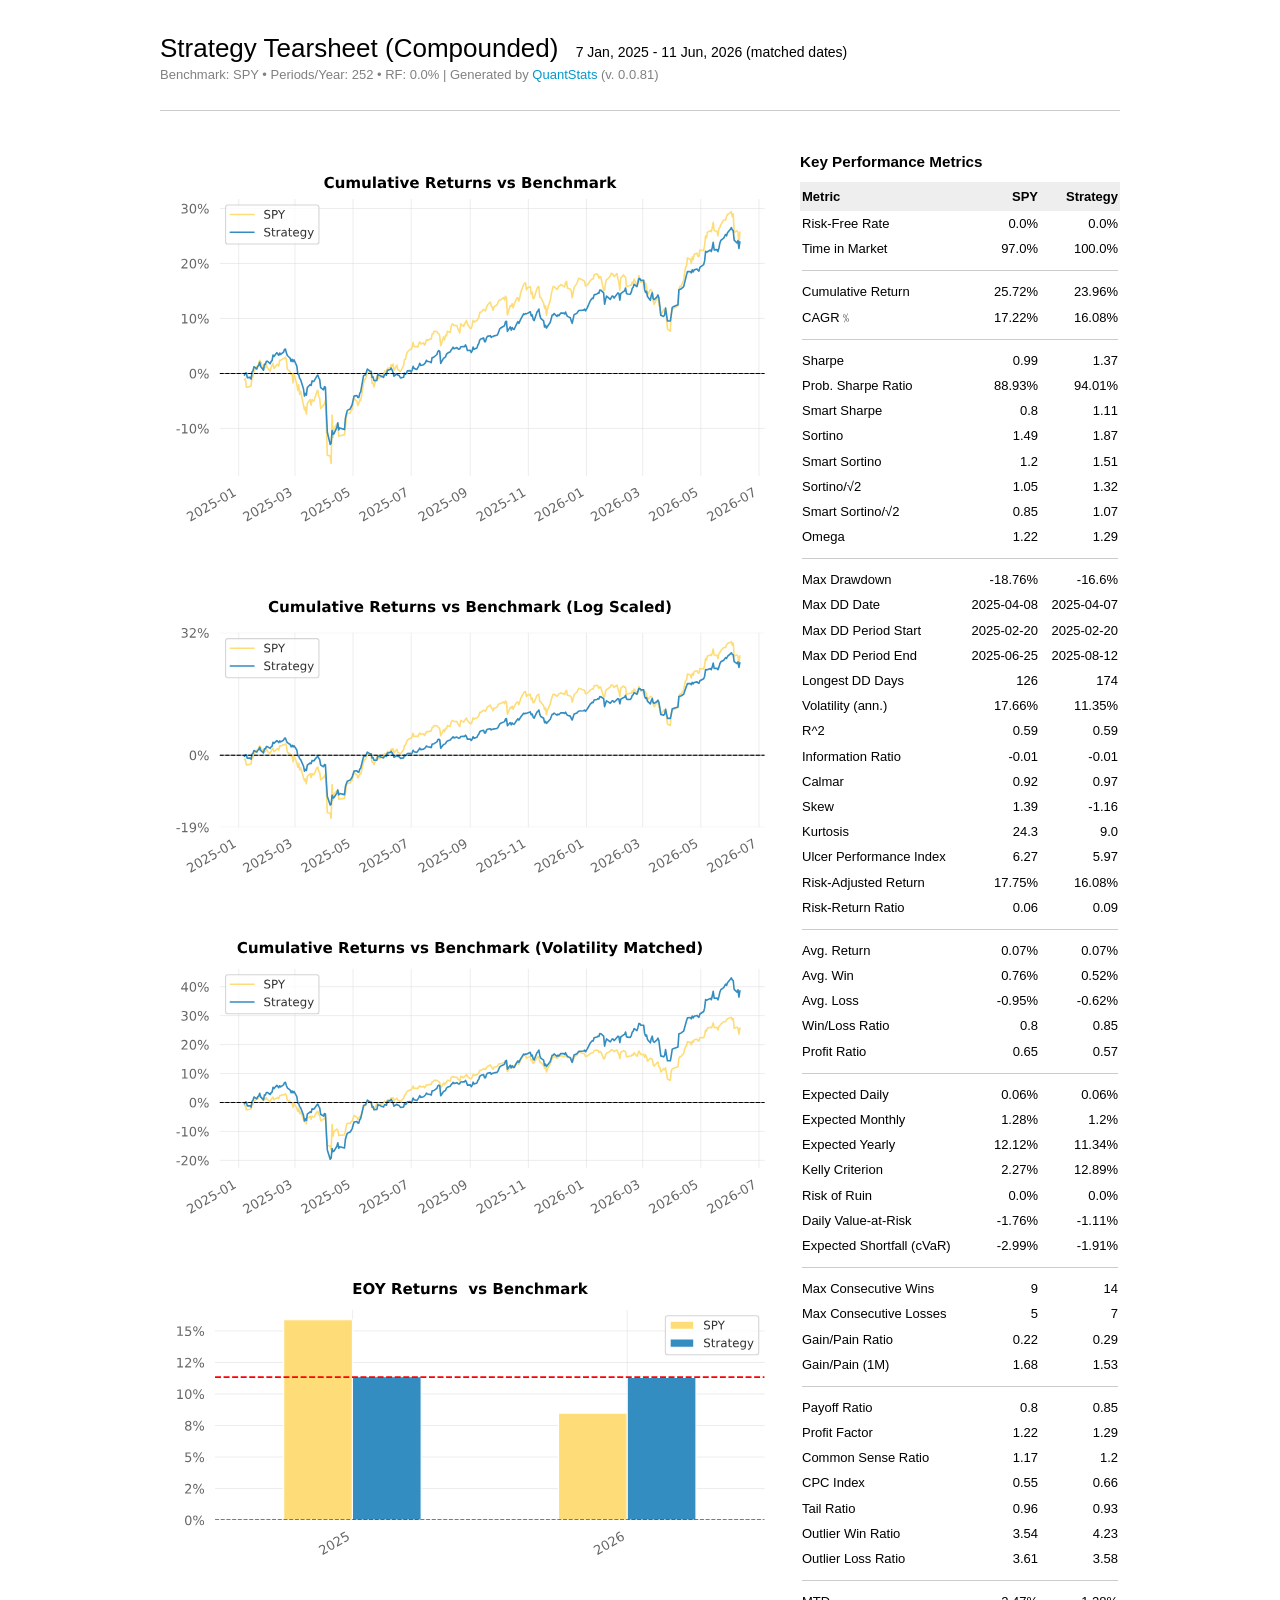
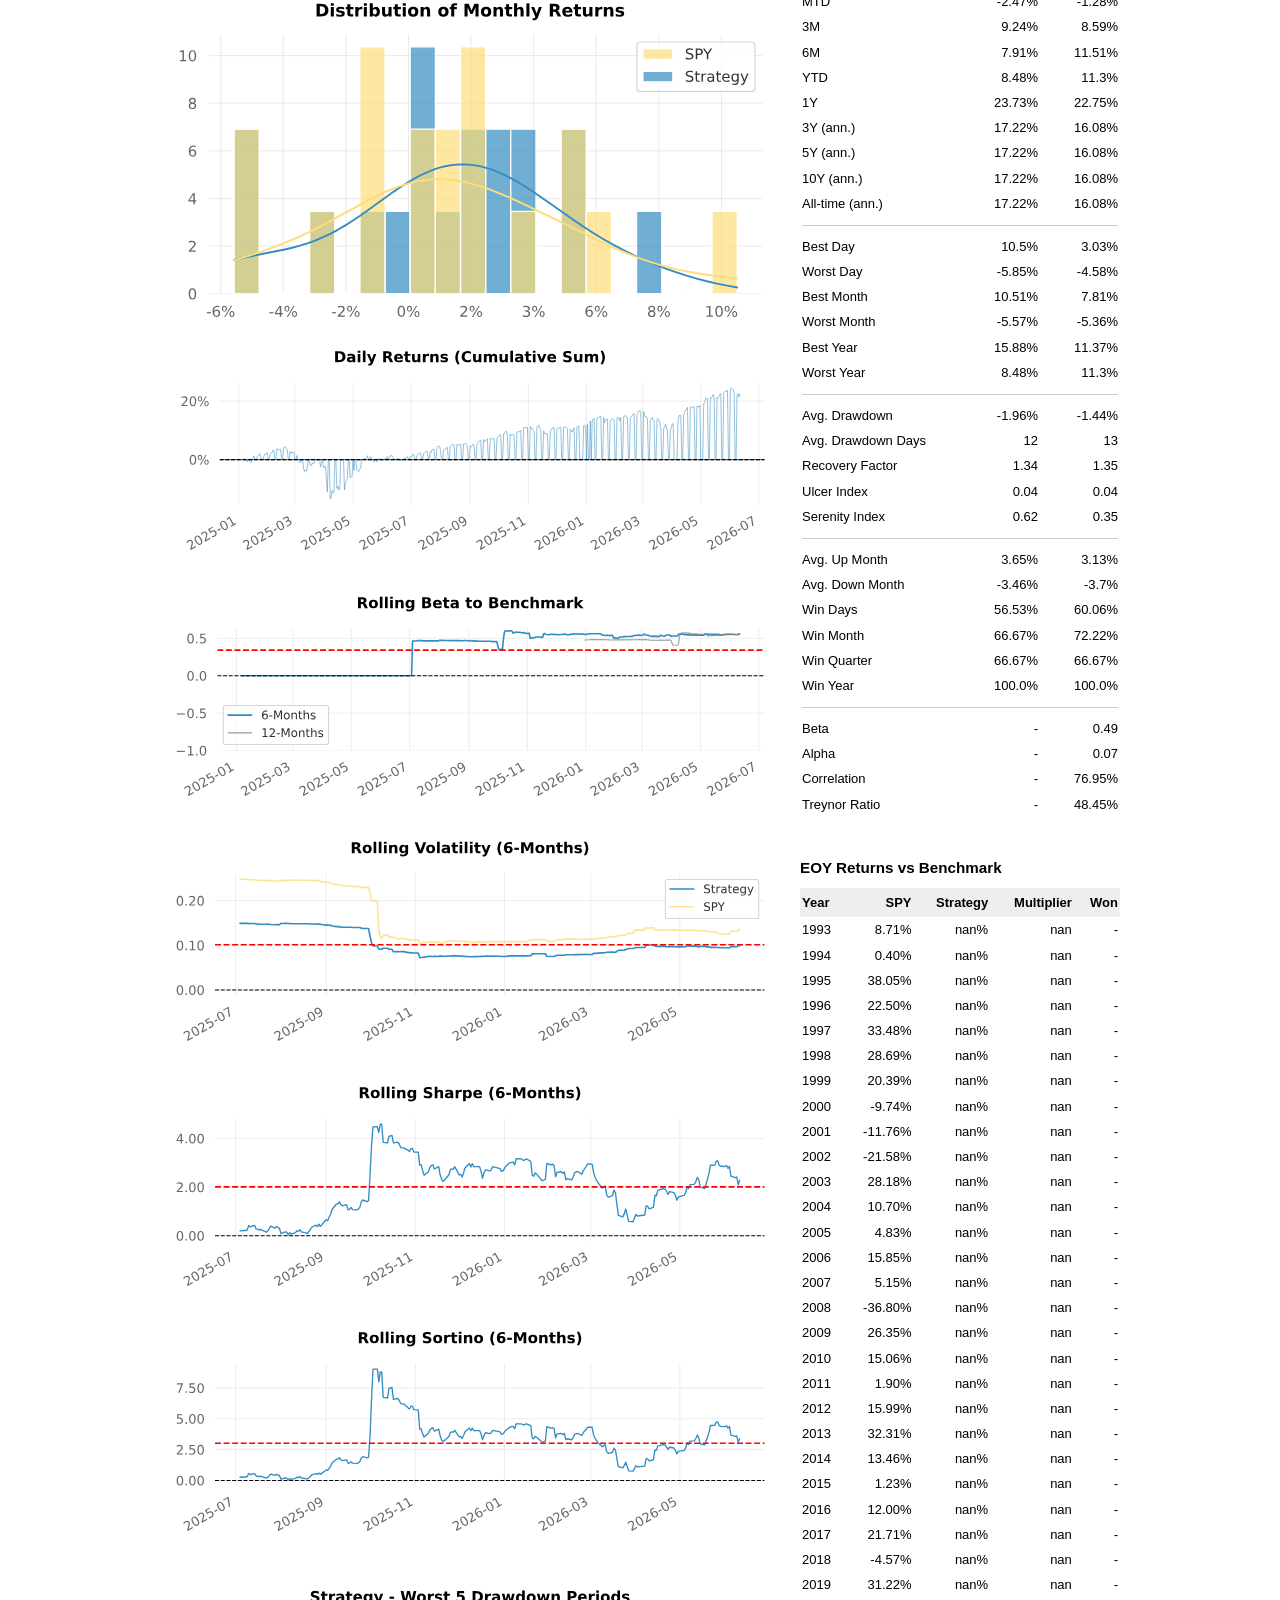
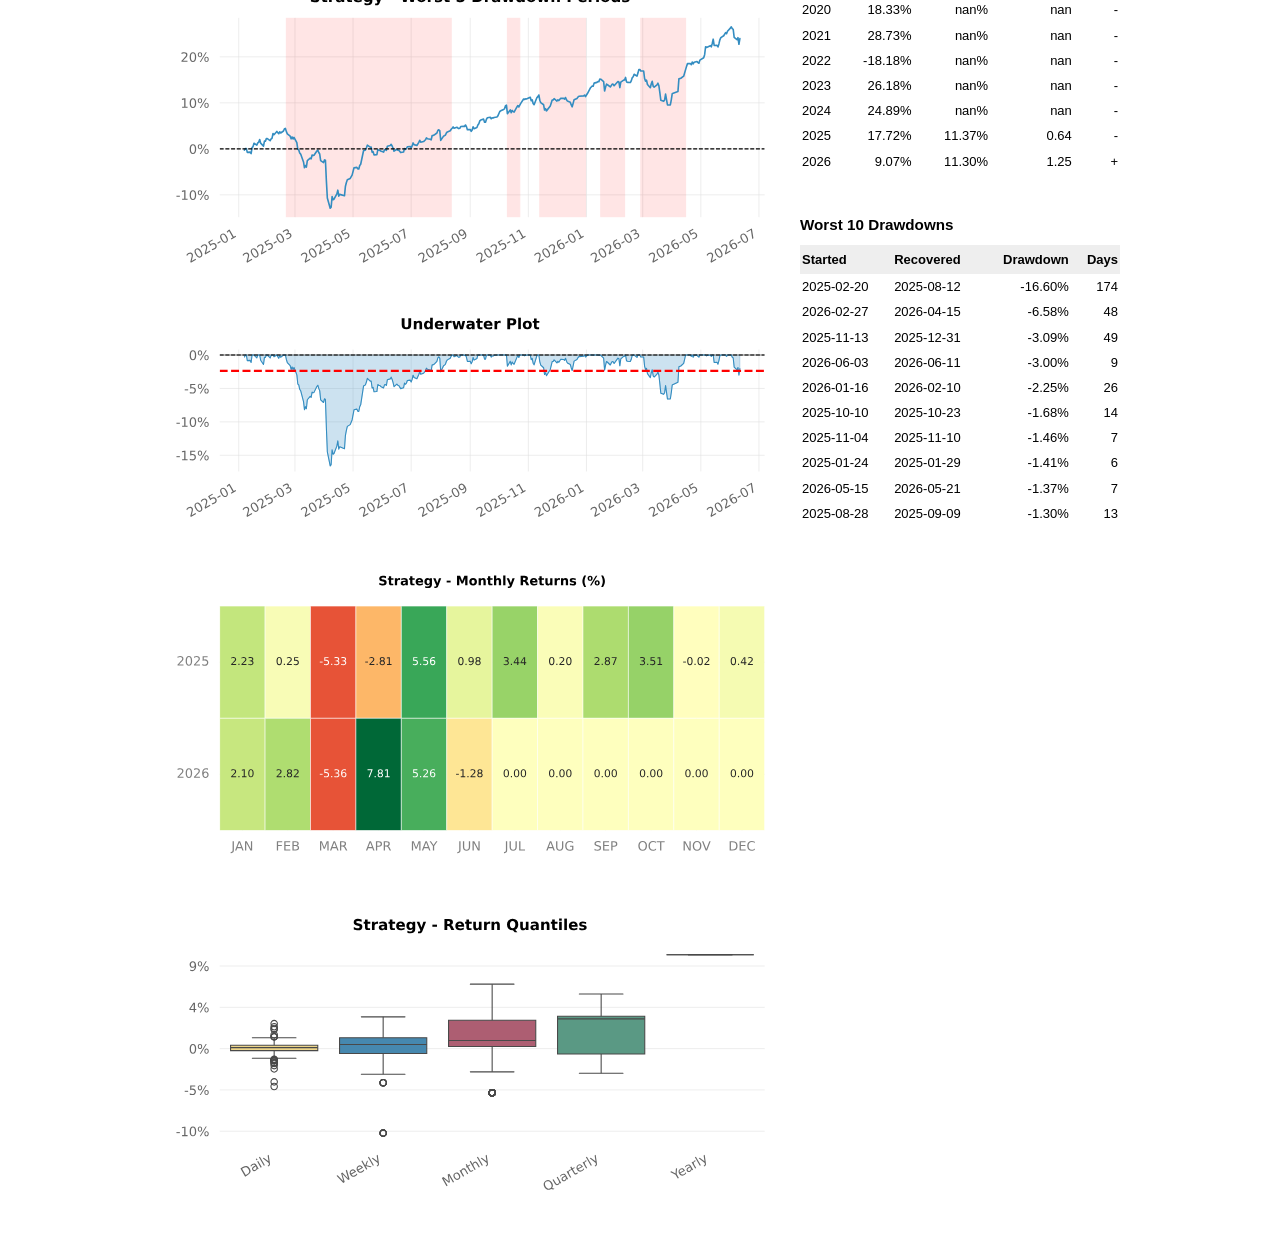
==== commit cd5a902c: "Improved readme, splitting background jobs for downloading data and the api" ====
--- a/portfolio_performance.html
+++ b/portfolio_performance.html
@@ -35,7 +35,7 @@
   <rdf:RDF xmlns:dc="http://purl.org/dc/elements/1.1/" xmlns:cc="http://creativecommons.org/ns#" xmlns:rdf="http://www.w3.org/1999/02/22-rdf-syntax-ns#">
    <cc:Work>
     <dc:type rdf:resource="http://purl.org/dc/dcmitype/StillImage"/>
-    <dc:date>2026-06-14T20:19:14.436272</dc:date>
+    <dc:date>2026-06-14T21:08:13.279372</dc:date>
     <dc:format>image/svg+xml</dc:format>
     <dc:creator>
      <cc:Agent>
@@ -71,7 +71,7 @@
      <g id="line2d_1">
       <path d="M 73.139077 299.845093 
 L 73.139077 42.512 
-" clip-path="url(#p08b39792d2)" style="fill: none; stroke: #dddddd; stroke-width: 0.5; stroke-linecap: round"/>
+" clip-path="url(#p61119a4a65)" style="fill: none; stroke: #dddddd; stroke-width: 0.5; stroke-linecap: round"/>
      </g>
      <g id="text_1">
       <!-- 2025-01 -->
@@ -183,7 +183,7 @@
      <g id="line2d_2">
       <path d="M 125.363154 299.845093 
 L 125.363154 42.512 
-" clip-path="url(#p08b39792d2)" style="fill: none; stroke: #dddddd; stroke-width: 0.5; stroke-linecap: round"/>
+" clip-path="url(#p61119a4a65)" style="fill: none; stroke: #dddddd; stroke-width: 0.5; stroke-linecap: round"/>
      </g>
      <g id="text_2">
       <!-- 2025-03 -->
@@ -236,7 +236,7 @@
      <g id="line2d_3">
       <path d="M 179.357538 299.845093 
 L 179.357538 42.512 
-" clip-path="url(#p08b39792d2)" style="fill: none; stroke: #dddddd; stroke-width: 0.5; stroke-linecap: round"/>
+" clip-path="url(#p61119a4a65)" style="fill: none; stroke: #dddddd; stroke-width: 0.5; stroke-linecap: round"/>
      </g>
      <g id="text_3">
       <!-- 2025-05 -->
@@ -255,7 +255,7 @@
      <g id="line2d_4">
       <path d="M 233.351923 299.845093 
 L 233.351923 42.512 
-" clip-path="url(#p08b39792d2)" style="fill: none; stroke: #dddddd; stroke-width: 0.5; stroke-linecap: round"/>
+" clip-path="url(#p61119a4a65)" style="fill: none; stroke: #dddddd; stroke-width: 0.5; stroke-linecap: round"/>
      </g>
      <g id="text_4">
       <!-- 2025-07 -->
@@ -286,7 +286,7 @@
      <g id="line2d_5">
       <path d="M 288.231462 299.845093 
 L 288.231462 42.512 
-" clip-path="url(#p08b39792d2)" style="fill: none; stroke: #dddddd; stroke-width: 0.5; stroke-linecap: round"/>
+" clip-path="url(#p61119a4a65)" style="fill: none; stroke: #dddddd; stroke-width: 0.5; stroke-linecap: round"/>
      </g>
      <g id="text_5">
       <!-- 2025-09 -->
@@ -337,7 +337,7 @@
      <g id="line2d_6">
       <path d="M 342.225846 299.845093 
 L 342.225846 42.512 
-" clip-path="url(#p08b39792d2)" style="fill: none; stroke: #dddddd; stroke-width: 0.5; stroke-linecap: round"/>
+" clip-path="url(#p61119a4a65)" style="fill: none; stroke: #dddddd; stroke-width: 0.5; stroke-linecap: round"/>
      </g>
      <g id="text_6">
       <!-- 2025-11 -->
@@ -356,7 +356,7 @@
      <g id="line2d_7">
       <path d="M 396.220231 299.845093 
 L 396.220231 42.512 
-" clip-path="url(#p08b39792d2)" style="fill: none; stroke: #dddddd; stroke-width: 0.5; stroke-linecap: round"/>
+" clip-path="url(#p61119a4a65)" style="fill: none; stroke: #dddddd; stroke-width: 0.5; stroke-linecap: round"/>
      </g>
      <g id="text_7">
       <!-- 2026-01 -->
@@ -407,7 +407,7 @@
      <g id="line2d_8">
       <path d="M 448.444308 299.845093 
 L 448.444308 42.512 
-" clip-path="url(#p08b39792d2)" style="fill: none; stroke: #dddddd; stroke-width: 0.5; stroke-linecap: round"/>
+" clip-path="url(#p61119a4a65)" style="fill: none; stroke: #dddddd; stroke-width: 0.5; stroke-linecap: round"/>
      </g>
      <g id="text_8">
       <!-- 2026-03 -->
@@ -426,7 +426,7 @@
      <g id="line2d_9">
       <path d="M 502.438692 299.845093 
 L 502.438692 42.512 
-" clip-path="url(#p08b39792d2)" style="fill: none; stroke: #dddddd; stroke-width: 0.5; stroke-linecap: round"/>
+" clip-path="url(#p61119a4a65)" style="fill: none; stroke: #dddddd; stroke-width: 0.5; stroke-linecap: round"/>
      </g>
      <g id="text_9">
       <!-- 2026-05 -->
@@ -445,7 +445,7 @@
      <g id="line2d_10">
       <path d="M 556.433077 299.845093 
 L 556.433077 42.512 
-" clip-path="url(#p08b39792d2)" style="fill: none; stroke: #dddddd; stroke-width: 0.5; stroke-linecap: round"/>
+" clip-path="url(#p61119a4a65)" style="fill: none; stroke: #dddddd; stroke-width: 0.5; stroke-linecap: round"/>
      </g>
      <g id="text_10">
       <!-- 2026-07 -->
@@ -464,13 +464,13 @@
    <g id="matplotlib.axis_2">
     <g id="ytick_1">
      <g id="line2d_11">
-      <path d="M 55.436 255.667571 
-L 561.744 255.667571 
-" clip-path="url(#p08b39792d2)" style="fill: none; stroke: #dddddd; stroke-width: 0.5; stroke-linecap: round"/>
+      <path d="M 55.436 255.6675 
+L 561.744 255.6675 
+" clip-path="url(#p61119a4a65)" style="fill: none; stroke: #dddddd; stroke-width: 0.5; stroke-linecap: round"/>
      </g>
      <g id="text_11">
       <!-- -10% -->
-      <g style="fill: #666666" transform="translate(14.676406 260.264153) scale(0.121 -0.121)">
+      <g style="fill: #666666" transform="translate(14.676406 260.264082) scale(0.121 -0.121)">
        <defs>
         <path id="DejaVuSans-8" d="M 4653 2053 
 Q 4381 2053 4226 1822 
@@ -529,13 +529,13 @@
     </g>
     <g id="ytick_2">
      <g id="line2d_12">
-      <path d="M 55.436 204.577927 
-L 561.744 204.577927 
-" clip-path="url(#p08b39792d2)" style="fill: none; stroke: #dddddd; stroke-width: 0.5; stroke-linecap: round"/>
+      <path d="M 55.436 204.577857 
+L 561.744 204.577857 
+" clip-path="url(#p61119a4a65)" style="fill: none; stroke: #dddddd; stroke-width: 0.5; stroke-linecap: round"/>
      </g>
      <g id="text_12">
       <!-- 0% -->
-      <g style="fill: #666666" transform="translate(26.740484 209.17451) scale(0.121 -0.121)">
+      <g style="fill: #666666" transform="translate(26.740484 209.174439) scale(0.121 -0.121)">
        <use xlink:href="#DejaVuSans-13"/>
        <use xlink:href="#DejaVuSans-8" transform="translate(63.625 0)"/>
       </g>
@@ -543,13 +543,13 @@
     </g>
     <g id="ytick_3">
      <g id="line2d_13">
-      <path d="M 55.436 153.488284 
-L 561.744 153.488284 
-" clip-path="url(#p08b39792d2)" style="fill: none; stroke: #dddddd; stroke-width: 0.5; stroke-linecap: round"/>
+      <path d="M 55.436 153.488215 
+L 561.744 153.488215 
+" clip-path="url(#p61119a4a65)" style="fill: none; stroke: #dddddd; stroke-width: 0.5; stroke-linecap: round"/>
      </g>
      <g id="text_13">
       <!-- 10% -->
-      <g style="fill: #666666" transform="translate(19.041859 158.084866) scale(0.121 -0.121)">
+      <g style="fill: #666666" transform="translate(19.041859 158.084797) scale(0.121 -0.121)">
        <use xlink:href="#DejaVuSans-14"/>
        <use xlink:href="#DejaVuSans-13" transform="translate(63.625 0)"/>
        <use xlink:href="#DejaVuSans-8" transform="translate(127.25 0)"/>
@@ -558,13 +558,13 @@
     </g>
     <g id="ytick_4">
      <g id="line2d_14">
-      <path d="M 55.436 102.398641 
-L 561.744 102.398641 
-" clip-path="url(#p08b39792d2)" style="fill: none; stroke: #dddddd; stroke-width: 0.5; stroke-linecap: round"/>
+      <path d="M 55.436 102.398572 
+L 561.744 102.398572 
+" clip-path="url(#p61119a4a65)" style="fill: none; stroke: #dddddd; stroke-width: 0.5; stroke-linecap: round"/>
      </g>
      <g id="text_14">
       <!-- 20% -->
-      <g style="fill: #666666" transform="translate(19.041859 106.995223) scale(0.121 -0.121)">
+      <g style="fill: #666666" transform="translate(19.041859 106.995154) scale(0.121 -0.121)">
        <use xlink:href="#DejaVuSans-15"/>
        <use xlink:href="#DejaVuSans-13" transform="translate(63.625 0)"/>
        <use xlink:href="#DejaVuSans-8" transform="translate(127.25 0)"/>
@@ -573,13 +573,13 @@
     </g>
     <g id="ytick_5">
      <g id="line2d_15">
-      <path d="M 55.436 51.308998 
-L 561.744 51.308998 
-" clip-path="url(#p08b39792d2)" style="fill: none; stroke: #dddddd; stroke-width: 0.5; stroke-linecap: round"/>
+      <path d="M 55.436 51.308929 
+L 561.744 51.308929 
+" clip-path="url(#p61119a4a65)" style="fill: none; stroke: #dddddd; stroke-width: 0.5; stroke-linecap: round"/>
      </g>
      <g id="text_15">
       <!-- 30% -->
-      <g style="fill: #666666" transform="translate(19.041859 55.90558) scale(0.121 -0.121)">
+      <g style="fill: #666666" transform="translate(19.041859 55.905511) scale(0.121 -0.121)">
        <use xlink:href="#DejaVuSans-16"/>
        <use xlink:href="#DejaVuSans-13" transform="translate(63.625 0)"/>
        <use xlink:href="#DejaVuSans-8" transform="translate(127.25 0)"/>
@@ -588,723 +588,723 @@
     </g>
    </g>
    <g id="line2d_16">
-    <path d="M 55.436 204.577927 
-L 561.744 204.577927 
-" clip-path="url(#p08b39792d2)" style="fill: none; stroke: #808080; stroke-linecap: round"/>
+    <path d="M 55.436 204.577857 
+L 561.744 204.577857 
+" clip-path="url(#p61119a4a65)" style="fill: none; stroke: #808080; stroke-linecap: round"/>
    </g>
    <g id="line2d_17">
-    <path d="M 78.45 210.353109 
-L 79.335154 209.615105 
-L 80.220308 217.338302 
-L 81.105462 217.338302 
-L 83.760923 216.565918 
-L 84.646077 215.879509 
-L 85.531231 206.791782 
-L 86.416385 207.77012 
-L 87.301538 202.672793 
-L 89.957 197.978874 
-L 90.842154 197.978874 
-L 92.612462 192.22941 
-L 93.497615 193.756907 
-L 96.153077 201.13674 
-L 97.038231 196.717374 
-L 97.923385 199.04292 
-L 98.808538 196.271139 
-L 99.693692 199.034365 
-L 102.349154 202.509772 
-L 103.234308 199.068638 
-L 104.119462 196.974871 
-L 105.004615 195.172714 
-L 105.889769 199.935391 
-L 108.545231 196.434266 
-L 109.430385 196.039466 
-L 110.315538 197.712822 
-L 111.200692 192.246626 
-L 112.085846 192.272237 
-L 114.741308 190.736291 
-L 115.626462 190.736291 
-L 116.511615 189.500509 
-L 117.396769 191.688752 
-L 118.281923 200.647624 
-L 120.937385 202.99028 
-L 121.822538 205.538997 
-L 122.707692 205.281553 
-L 123.592846 213.425268 
-L 124.478 205.590485 
-L 127.133462 214.523587 
-L 128.018615 220.453288 
-L 128.903769 215.132896 
-L 129.788923 224.014509 
-L 130.674077 221.259997 
-L 134.214692 238.422574 
-L 135.099846 235.891074 
-L 135.985 242.284173 
-L 136.870154 232.509983 
-L 139.525615 228.785688 
-L 140.410769 234.046089 
-L 141.295923 228.802851 
-L 142.181077 230.210261 
-L 143.066231 230.05011 
-L 145.721692 221.356917 
-L 146.606846 220.169117 
-L 147.492 226.082239 
-L 148.377154 227.38189 
-L 149.262308 237.211235 
-L 151.917769 234.000764 
-L 152.802923 232.640857 
-L 153.688077 229.585277 
-L 154.573231 253.530333 
-L 155.458385 280.573903 
-L 158.113846 281.348545 
+    <path d="M 78.45 210.353038 
+L 79.335154 209.615087 
+L 80.220308 217.338283 
+L 81.105462 217.338283 
+L 83.760923 216.5659 
+L 84.646077 215.87949 
+L 85.531231 206.791871 
+L 86.416385 207.770102 
+L 87.301538 202.672723 
+L 89.957 197.97891 
+L 90.842154 197.97891 
+L 92.612462 192.229394 
+L 93.497615 193.756892 
+L 96.153077 201.136724 
+L 97.038231 196.717358 
+L 97.923385 199.042904 
+L 98.808538 196.271229 
+L 99.693692 199.034349 
+L 102.349154 202.509755 
+L 103.234308 199.068621 
+L 104.119462 196.974801 
+L 105.004615 195.172751 
+L 105.889769 199.935321 
+L 108.545231 196.434197 
+L 109.430385 196.03945 
+L 110.315538 197.712753 
+L 111.200692 192.246557 
+L 112.085846 192.272275 
+L 114.741308 190.736222 
+L 115.626462 190.736222 
+L 116.511615 189.500441 
+L 117.396769 191.688683 
+L 118.281923 200.647555 
+L 120.937385 202.990316 
+L 121.822538 205.538979 
+L 122.707692 205.281536 
+L 123.592846 213.425196 
+L 124.478 205.590415 
+L 127.133462 214.523569 
+L 128.018615 220.453269 
+L 128.903769 215.132878 
+L 129.788923 224.01449 
+L 130.674077 221.259925 
+L 134.214692 238.422553 
+L 135.099846 235.891053 
+L 135.985 242.284151 
+L 136.870154 232.509963 
+L 139.525615 228.785721 
+L 140.410769 234.046068 
+L 141.295923 228.802937 
+L 142.181077 230.210188 
+L 143.066231 230.05009 
+L 145.721692 221.356898 
+L 146.606846 220.169151 
+L 147.492 226.082167 
+L 148.377154 227.381871 
+L 149.262308 237.211267 
+L 151.917769 234.000744 
+L 152.802923 232.640837 
+L 153.688077 229.58531 
+L 154.573231 253.530364 
+L 155.458385 280.573851 
+L 158.113846 281.348493 
 L 158.999 288.148134 
-L 159.884154 243.270641 
-L 160.769308 263.962133 
-L 161.654462 255.905986 
-L 164.309923 251.447406 
-L 165.195077 252.74711 
-L 166.080231 263.032626 
-L 166.965385 262.387078 
-L 171.391154 261.664005 
-L 172.276308 254.632106 
-L 173.161462 244.931828 
-L 174.046615 241.531981 
-L 176.702077 241.351266 
-L 177.587231 238.364656 
-L 178.472385 238.175227 
-L 180.242692 227.657347 
-L 182.898154 230.454633 
-L 183.783308 234.508637 
-L 184.668462 232.485913 
-L 185.553615 229.120497 
-L 186.438769 229.740274 
-L 189.094231 213.687972 
-L 189.979385 210.374204 
-L 190.864538 209.728709 
-L 191.749692 207.258421 
-L 192.634846 204.039448 
-L 195.290308 203.47998 
-L 196.175462 205.201371 
-L 197.060615 213.799876 
-L 197.945769 213.601945 
-L 198.830923 217.027563 
-L 201.486385 206.664574 
-L 202.371538 206.664574 
-L 203.256692 209.608197 
-L 204.141846 207.61135 
-L 205.027 208.179426 
-L 207.682462 205.321883 
-L 208.567615 202.412693 
-L 209.452769 202.550368 
-L 210.337923 205.029264 
-L 211.223077 199.787513 
-L 213.878538 199.322734 
-L 214.763692 196.396274 
-L 215.648846 197.876693 
-L 216.534 195.819643 
-L 217.419154 201.629363 
-L 220.074615 196.740595 
-L 220.959769 201.173191 
-L 221.844923 201.250664 
-L 222.730077 202.45839 
-L 223.615231 202.45839 
-L 226.270692 197.391137 
-L 227.155846 191.667657 
-L 228.041 191.37424 
-L 228.926154 187.273743 
-L 229.811308 184.649414 
-L 232.466769 182.111484 
-L 233.351923 182.284069 
-L 234.237077 179.86697 
-L 235.122231 175.645642 
-L 236.007385 179.668455 
-L 238.662846 179.668455 
-L 239.548 179.961924 
-L 240.433154 176.750656 
-L 241.318308 175.231288 
-L 242.203462 177.130471 
-L 244.858923 176.103195 
-L 245.744077 178.408071 
-L 246.629231 176.612556 
-L 247.514385 173.314889 
-L 248.399538 173.711973 
-L 251.055 172.684697 
-L 251.940154 172.607065 
-L 252.825308 167.988546 
-L 253.710462 167.807299 
-L 254.595615 165.493762 
-L 257.251077 165.631915 
-L 258.136231 167.082154 
-L 259.021385 167.772761 
-L 259.906538 169.827314 
-L 260.791692 178.77067 
-L 263.447154 170.612928 
-L 264.332308 173.375357 
-L 265.217462 169.222999 
-L 266.102615 169.680552 
-L 266.987769 165.424685 
-L 269.643231 166.512484 
-L 270.528385 160.668172 
-L 271.413538 158.768989 
-L 272.298692 158.717181 
-L 273.183846 160.020711 
-L 275.839308 160.141595 
-L 276.724462 163.154348 
-L 277.609615 164.621855 
-L 278.494769 166.83183 
-L 279.379923 158.406495 
-L 282.035385 160.858133 
-L 282.920538 158.535935 
-L 283.805692 157.266943 
-L 284.690846 155.290075 
-L 285.576 158.630888 
-L 288.231462 162.757263 
-L 289.116615 162.757263 
-L 290.001769 159.76178 
-L 290.886923 155.117436 
-L 291.772077 156.740419 
-L 294.427538 155.36776 
-L 295.312692 154.072891 
-L 296.197846 152.449961 
-L 297.083 147.771132 
-L 297.968154 147.961093 
-L 300.623615 144.939679 
-L 302.393923 146.433064 
-L 304.164231 140.942691 
-L 306.819692 138.224524 
-L 307.704846 141.366821 
-L 308.59 143.193421 
-L 309.475154 145.833638 
-L 310.360308 142.570084 
-L 313.015769 140.960013 
-L 314.786077 136.830875 
-L 315.671231 136.164392 
-L 316.556385 136.172947 
-L 319.211846 134.095439 
-L 320.097 136.250897 
-L 320.982154 132.796957 
-L 321.867308 134.484978 
-L 322.752462 150.187859 
-L 325.407923 141.514061 
-L 326.293077 142.215242 
-L 327.178231 139.670245 
-L 328.063385 143.591622 
-L 328.948538 140.34539 
-L 331.604 134.363775 
-L 332.489154 134.372437 
-L 333.374308 137.393531 
-L 334.259462 133.965575 
-L 335.144615 129.213153 
-L 337.800077 122.296612 
-L 338.685231 120.721133 
-L 339.570385 120.435421 
-L 340.455538 126.979745 
-L 341.340692 125.049424 
-L 343.996154 123.941328 
-L 344.881308 130.953088 
-L 345.766462 128.927494 
-L 346.651615 135.220751 
-L 347.536769 134.649487 
-L 350.192231 125.586096 
-L 351.077385 124.235701 
-L 351.962538 123.906683 
-L 352.847692 133.723169 
-L 353.732846 133.818442 
-L 356.388308 139.2374 
-L 357.273462 144.076381 
-L 358.158615 141.868956 
-L 359.043769 150.61199 
-L 359.928923 144.98527 
-L 362.584385 136.588522 
-L 363.469538 131.143527 
-L 364.354692 127.109609 
-L 365.239846 123.898075 
-L 366.125 123.898075 
-L 368.780462 126.59892 
-L 369.665615 125.508146 
-L 370.550769 123.46523 
-L 371.435923 123.032438 
-L 372.321077 121.907073 
-L 375.861692 124.201056 
-L 376.746846 120.279626 
-L 377.632 118.894639 
-L 378.517154 125.309046 
-L 381.172615 126.200719 
-L 382.057769 127.81079 
-L 382.942923 134.277217 
-L 383.828077 129.888404 
-L 384.713231 124.580978 
-L 387.368692 120.899776 
-L 388.253846 118.182299 
-L 389.139 116.081253 
-L 393.564769 118.277838 
-L 394.449923 119.007075 
-L 395.335077 123.426281 
-L 397.105385 122.341034 
-L 399.760846 118.390698 
-L 401.531154 116.775792 
-L 402.416308 116.836579 
-L 403.301462 112.877583 
-L 405.956923 111.931232 
-L 406.842077 113.138002 
-L 407.727231 116.098628 
-L 408.612385 114.466399 
-L 409.497538 114.969968 
-L 412.153 127.194308 
-L 413.038154 127.194308 
-L 413.923308 120.404921 
-L 414.808462 117.296736 
-L 415.693615 117.079729 
-L 418.349077 114.040993 
-L 419.234231 111.644724 
-L 420.119385 111.705511 
-L 421.004538 112.903619 
-L 421.889692 114.700835 
-L 424.545154 111.714172 
-L 425.430308 116.819204 
-L 426.315462 119.719043 
-L 427.200615 127.159557 
-L 428.085769 115.872907 
-L 430.741231 112.981729 
-L 431.626385 114.570599 
-L 432.511538 114.709443 
-L 433.396692 123.990585 
-L 434.281846 123.573893 
-L 436.937308 122.618881 
-L 437.822462 122.618881 
-L 438.707615 119.632219 
-L 439.592769 121.203713 
-L 440.477923 116.906028 
-L 443.133385 123.018198 
-L 444.018538 118.711958 
-L 444.903692 113.676269 
-L 445.788846 117.018942 
-L 446.674 119.892691 
-L 449.329462 119.554056 
-L 450.214615 124.806699 
-L 451.099769 120.639356 
-L 451.984923 123.955887 
-L 452.870077 131.708999 
-L 455.525538 126.5952 
-L 456.410692 127.541604 
-L 457.295846 128.279555 
-L 458.181 137.196078 
-L 459.066154 140.469197 
-L 461.721615 134.617446 
-L 462.606769 133.08947 
-L 463.491923 141.215862 
-L 464.377077 142.631031 
-L 465.262231 150.843184 
-L 467.917692 144.914546 
-L 468.802846 146.82983 
-L 469.688 143.660911 
-L 471.458308 163.449146 
-L 474.113769 165.294821 
-L 474.998923 149.302243 
-L 475.884077 145.03644 
-L 476.769231 144.522775 
-L 481.195 141.571554 
-L 482.080154 126.954505 
-L 482.965308 123.559281 
-L 483.850462 123.950998 
-L 486.505923 118.170397 
-L 487.391077 110.892319 
-L 488.276231 106.121565 
-L 489.161385 104.624196 
-L 490.046538 97.241653 
-L 492.702 98.477913 
-L 493.587154 102.517357 
-L 494.472308 96.310128 
-L 495.357462 98.712933 
-L 496.242615 93.933465 
-L 498.898077 92.86267 
-L 499.783231 95.892267 
-L 500.668385 95.988018 
-L 501.553538 89.824359 
-L 505.094154 90.390204 
-L 505.979308 85.375662 
-L 506.864462 76.617644 
-L 507.749615 78.576446 
-L 508.634769 73.31817 
-L 511.290231 71.855604 
-L 512.175385 72.830648 
-L 513.060538 69.235154 
-L 513.945692 64.133576 
-L 514.830846 71.968784 
-L 517.486308 72.421448 
-L 518.371462 76.704733 
-L 519.256615 70.157965 
-L 520.141769 68.87824 
-L 521.026923 66.336112 
-L 523.682385 62.026738 
-L 524.567538 62.026738 
-L 525.452692 62.139917 
+L 159.884154 243.270672 
+L 160.769308 263.962109 
+L 161.654462 255.90591 
+L 164.309923 251.447437 
+L 165.195077 252.747087 
+L 166.080231 263.03255 
+L 166.965385 262.387055 
+L 171.391154 261.664035 
+L 172.276308 254.632083 
+L 173.161462 244.931807 
+L 174.046615 241.532013 
+L 176.702077 241.351244 
+L 177.587231 238.364582 
+L 178.472385 238.175206 
+L 180.242692 227.657327 
+L 182.898154 230.454613 
+L 183.783308 234.508616 
+L 184.668462 232.485892 
+L 185.553615 229.12053 
+L 186.438769 229.740201 
+L 189.094231 213.688007 
+L 189.979385 210.374186 
+L 190.864538 209.728692 
+L 191.749692 207.258404 
+L 192.634846 204.039378 
+L 195.290308 203.479963 
+L 196.175462 205.201407 
+L 197.060615 213.799858 
+L 197.945769 213.601873 
+L 198.830923 217.027598 
+L 201.486385 206.664504 
+L 202.371538 206.664504 
+L 203.256692 209.608179 
+L 204.141846 207.611386 
+L 205.027 208.179408 
+L 207.682462 205.321813 
+L 208.567615 202.412676 
+L 209.452769 202.550404 
+L 210.337923 205.029247 
+L 211.223077 199.787497 
+L 213.878538 199.322717 
+L 214.763692 196.396311 
+L 215.648846 197.876677 
+L 216.534 195.819627 
+L 217.419154 201.629346 
+L 220.074615 196.740578 
+L 220.959769 201.173228 
+L 221.844923 201.2507 
+L 222.730077 202.45832 
+L 223.615231 202.45832 
+L 226.270692 197.391121 
+L 227.155846 191.667694 
+L 228.041 191.374225 
+L 228.926154 187.273675 
+L 229.811308 184.649399 
+L 232.466769 182.111469 
+L 233.351923 182.284055 
+L 234.237077 179.866956 
+L 235.122231 175.645575 
+L 236.007385 179.66844 
+L 238.662846 179.66844 
+L 239.548 179.96191 
+L 240.433154 176.750642 
+L 241.318308 175.231327 
+L 242.203462 177.130457 
+L 244.858923 176.103181 
+L 245.744077 178.408057 
+L 246.629231 176.612542 
+L 247.514385 173.314875 
+L 248.399538 173.71196 
+L 251.055 172.684683 
+L 251.940154 172.606999 
+L 252.825308 167.988586 
+L 253.710462 167.807286 
+L 254.595615 165.493803 
+L 257.251077 165.63185 
+L 258.136231 167.082141 
+L 259.021385 167.772748 
+L 259.906538 169.8273 
+L 260.791692 178.770656 
+L 263.447154 170.612915 
+L 264.332308 173.37529 
+L 265.217462 169.222986 
+L 266.102615 169.680539 
+L 266.987769 165.424673 
+L 269.643231 166.512418 
+L 270.528385 160.66816 
+L 271.413538 158.768977 
+L 272.298692 158.717169 
+L 273.183846 160.020699 
+L 275.839308 160.14153 
+L 276.724462 163.154335 
+L 277.609615 164.621896 
+L 278.494769 166.831818 
+L 279.379923 158.406431 
+L 282.035385 160.858121 
+L 282.920538 158.535923 
+L 283.805692 157.266931 
+L 284.690846 155.290063 
+L 285.576 158.630877 
+L 288.231462 162.757251 
+L 289.116615 162.757251 
+L 290.001769 159.761768 
+L 290.886923 155.117372 
+L 291.772077 156.740408 
+L 294.427538 155.367695 
+L 295.312692 154.072879 
+L 296.197846 152.44995 
+L 297.083 147.771122 
+L 297.968154 147.961082 
+L 300.623615 144.939616 
+L 302.393923 146.433054 
+L 304.164231 140.942681 
+L 306.819692 138.224567 
+L 307.704846 141.366812 
+L 308.59 143.193411 
+L 309.475154 145.833627 
+L 310.360308 142.570074 
+L 313.015769 140.960003 
+L 314.786077 136.830813 
+L 315.671231 136.164382 
+L 316.556385 136.172937 
+L 319.211846 134.09543 
+L 320.097 136.250888 
+L 320.982154 132.796948 
+L 321.867308 134.484969 
+L 322.752462 150.187848 
+L 325.407923 141.514051 
+L 326.293077 142.215232 
+L 327.178231 139.670182 
+L 328.063385 143.591558 
+L 328.948538 140.34538 
+L 331.604 134.363766 
+L 332.489154 134.372481 
+L 333.374308 137.393522 
+L 334.259462 133.965566 
+L 335.144615 129.213144 
+L 337.800077 122.296604 
+L 338.685231 120.721125 
+L 339.570385 120.435467 
+L 340.455538 126.97979 
+L 341.340692 125.049363 
+L 343.996154 123.94132 
+L 344.881308 130.953079 
+L 345.766462 128.927486 
+L 346.651615 135.220742 
+L 347.536769 134.649478 
+L 350.192231 125.586035 
+L 351.077385 124.235693 
+L 351.962538 123.906728 
+L 352.847692 133.723213 
+L 353.732846 133.818379 
+L 356.388308 139.237391 
+L 357.273462 144.076317 
+L 358.158615 141.868893 
+L 359.043769 150.611979 
+L 359.928923 144.98526 
+L 362.584385 136.588513 
+L 363.469538 131.143572 
+L 364.354692 127.109601 
+L 365.239846 123.898067 
+L 366.125 123.898067 
+L 368.780462 126.598858 
+L 369.665615 125.508138 
+L 370.550769 123.465222 
+L 371.435923 123.03243 
+L 372.321077 121.907065 
+L 375.861692 124.201101 
+L 376.746846 120.279619 
+L 377.632 118.894632 
+L 378.517154 125.309091 
+L 381.172615 126.200711 
+L 382.057769 127.810782 
+L 382.942923 134.277208 
+L 383.828077 129.888395 
+L 384.713231 124.58097 
+L 387.368692 120.899768 
+L 388.253846 118.182292 
+L 389.139 116.081246 
+L 393.564769 118.27783 
+L 394.449923 119.007067 
+L 395.335077 123.426274 
+L 397.105385 122.341026 
+L 399.760846 118.390691 
+L 401.531154 116.775785 
+L 402.416308 116.836572 
+L 403.301462 112.877576 
+L 405.956923 111.931226 
+L 406.842077 113.137995 
+L 407.727231 116.098621 
+L 408.612385 114.466393 
+L 409.497538 114.969961 
+L 412.153 127.194299 
+L 413.038154 127.194299 
+L 413.923308 120.404913 
+L 414.808462 117.296729 
+L 415.693615 117.079722 
+L 418.349077 114.040987 
+L 419.234231 111.644717 
+L 420.119385 111.705505 
+L 421.004538 112.903613 
+L 421.889692 114.700828 
+L 424.545154 111.714166 
+L 425.430308 116.819197 
+L 426.315462 119.719035 
+L 427.200615 127.159548 
+L 428.085769 115.8729 
+L 430.741231 112.981723 
+L 431.626385 114.570592 
+L 432.511538 114.709436 
+L 433.396692 123.990577 
+L 434.281846 123.573885 
+L 436.937308 122.618874 
+L 437.822462 122.618874 
+L 438.707615 119.632211 
+L 439.592769 121.203705 
+L 440.477923 116.906021 
+L 443.133385 123.01819 
+L 444.018538 118.711951 
+L 444.903692 113.676262 
+L 445.788846 117.018935 
+L 446.674 119.892683 
+L 449.329462 119.554048 
+L 450.214615 124.806691 
+L 451.099769 120.639349 
+L 451.984923 123.955879 
+L 452.870077 131.708991 
+L 455.525538 126.595192 
+L 456.410692 127.541595 
+L 457.295846 128.279547 
+L 458.181 137.196069 
+L 459.066154 140.469187 
+L 461.721615 134.617437 
+L 462.606769 133.089461 
+L 463.491923 141.215853 
+L 464.377077 142.631021 
+L 465.262231 150.843173 
+L 467.917692 144.914536 
+L 468.802846 146.829819 
+L 469.688 143.660901 
+L 471.458308 163.449133 
+L 474.113769 165.294809 
+L 474.998923 149.302232 
+L 475.884077 145.03643 
+L 476.769231 144.522765 
+L 481.195 141.571544 
+L 482.080154 126.954497 
+L 482.965308 123.559273 
+L 483.850462 123.95099 
+L 486.505923 118.17039 
+L 487.391077 110.892313 
+L 488.276231 106.12156 
+L 489.161385 104.62419 
+L 490.046538 97.241648 
+L 492.702 98.477908 
+L 493.587154 102.517352 
+L 494.472308 96.310123 
+L 495.357462 98.712928 
+L 496.242615 93.93346 
+L 498.898077 92.862666 
+L 499.783231 95.892262 
+L 500.668385 95.988013 
+L 501.553538 89.824355 
+L 505.094154 90.3902 
+L 505.979308 85.375659 
+L 506.864462 76.617641 
+L 507.749615 78.576443 
+L 508.634769 73.318168 
+L 511.290231 71.855602 
+L 512.175385 72.830646 
+L 513.060538 69.235152 
+L 513.945692 64.133575 
+L 514.830846 71.968782 
+L 517.486308 72.421446 
+L 518.371462 76.704731 
+L 519.256615 70.157963 
+L 520.141769 68.878239 
+L 521.026923 66.336111 
+L 523.682385 62.026737 
+L 524.567538 62.026737 
+L 525.452692 62.139916 
 L 526.337846 58.535762 
 L 527.223 56.89907 
 L 529.878462 55.10568 
 L 530.763615 54.208959 
-L 531.648769 58.849158 
-L 532.533923 56.367977 
-L 533.419077 73.379117 
-L 536.074538 71.925265 
-L 536.959692 73.814406 
-L 537.844846 83.930525 
-L 538.73 73.196276 
-L 538.73 73.196276 
-" clip-path="url(#p08b39792d2)" style="fill: none; stroke: #fedd78; stroke-width: 1.5; stroke-linecap: round"/>
+L 531.648769 58.849157 
+L 532.533923 56.367976 
+L 533.419077 73.379115 
+L 536.074538 71.925263 
+L 536.959692 73.814404 
+L 537.844846 83.930522 
+L 538.73 73.196274 
+L 538.73 73.196274 
+" clip-path="url(#p61119a4a65)" style="fill: none; stroke: #fedd78; stroke-width: 1.5; stroke-linecap: round"/>
    </g>
    <g id="line2d_18">
-    <path d="M 78.45 206.100541 
-L 79.335154 204.167137 
-L 80.220308 204.172532 
-L 81.105462 208.450409 
-L 83.760923 208.262191 
-L 84.646077 209.785973 
-L 85.531231 203.145677 
-L 86.416385 202.070793 
-L 87.301538 198.311003 
-L 89.957 200.441893 
-L 90.842154 197.900216 
-L 91.727308 197.100629 
-L 92.612462 194.151238 
-L 93.497615 198.180441 
-L 96.153077 201.521893 
-L 97.038231 195.96759 
-L 97.923385 196.090849 
-L 98.808538 193.227177 
-L 99.693692 193.195981 
-L 102.349154 195.496328 
-L 103.234308 193.468299 
-L 104.119462 192.759428 
-L 105.004615 187.469804 
-L 105.889769 188.826236 
-L 108.545231 185.215458 
-L 110.315538 187.821906 
-L 111.200692 185.637104 
-L 112.085846 186.940108 
-L 114.741308 184.772089 
-L 115.626462 182.251835 
-L 116.511615 181.91645 
-L 117.396769 185.444013 
-L 118.281923 187.921579 
-L 120.937385 190.433346 
-L 121.822538 193.415576 
-L 122.707692 191.379091 
-L 123.592846 193.5954 
-L 124.478 191.877662 
-L 127.133462 197.707561 
-L 128.018615 205.083386 
-L 128.903769 205.760193 
-L 129.788923 209.235899 
-L 130.674077 210.400388 
-L 133.329538 219.089464 
-L 134.214692 225.584245 
-L 135.099846 223.129194 
-L 135.985 224.761009 
-L 136.870154 217.586926 
-L 139.525615 214.900895 
-L 140.410769 215.697938 
-L 141.295923 211.476112 
-L 142.181077 212.039778 
-L 143.066231 211.720342 
-L 145.721692 207.040847 
-L 146.606846 206.036999 
-L 147.492 208.59747 
-L 148.377154 210.333592 
-L 149.262308 217.704763 
-L 151.917769 219.797581 
-L 152.802923 216.859564 
-L 153.688077 217.29646 
-L 154.573231 240.12034 
-L 155.458385 259.245559 
-L 158.113846 270.464907 
-L 158.999 269.360966 
-L 159.884154 257.534337 
-L 160.769308 261.091948 
-L 161.654462 260.510208 
-L 164.309923 254.629944 
-L 165.195077 250.463433 
-L 166.080231 257.04367 
-L 166.965385 255.152794 
-L 171.391154 256.679238 
-L 172.276308 246.025339 
-L 173.161462 241.979585 
-L 174.046615 238.888474 
-L 176.702077 237.45543 
-L 178.472385 233.740287 
-L 180.242692 225.641974 
-L 182.898154 225.108019 
-L 183.783308 226.813198 
-L 184.668462 226.98579 
-L 185.553615 223.152368 
-L 186.438769 221.631088 
-L 189.094231 206.662801 
-L 190.864538 205.74211 
-L 191.749692 203.45984 
-L 192.634846 200.482007 
-L 195.290308 202.729932 
-L 196.175462 202.63315 
-L 197.060615 208.247847 
-L 197.945769 207.732382 
-L 198.830923 211.23981 
-L 201.486385 211.059266 
-L 202.371538 205.422637 
-L 203.256692 206.176197 
-L 204.141846 206.201928 
-L 205.027 206.949233 
-L 207.682462 208.179411 
-L 208.567615 205.658966 
-L 209.452769 205.439031 
-L 210.337923 206.185969 
-L 211.223077 201.694816 
-L 213.878538 200.942815 
-L 214.763692 199.545793 
-L 215.648846 201.375772 
-L 216.534 203.931844 
-L 217.419154 207.168086 
-L 220.074615 205.045885 
-L 220.959769 206.097306 
-L 221.844923 206.181811 
-L 222.730077 207.554517 
-L 223.615231 208.711396 
-L 226.270692 208.082494 
-L 227.155846 204.335264 
-L 228.041 205.237737 
-L 228.926154 204.430168 
-L 229.811308 202.212172 
-L 232.466769 201.940994 
-L 233.351923 203.414077 
-L 234.237077 201.372773 
-L 235.122231 198.004033 
-L 236.007385 199.862796 
-L 238.662846 200.812448 
-L 240.433154 197.434023 
-L 241.318308 195.115062 
-L 242.203462 197.205928 
-L 244.858923 196.462882 
-L 246.629231 194.496394 
-L 247.514385 192.400704 
-L 248.399538 193.304543 
-L 251.055 193.867138 
-L 251.940154 194.591136 
-L 252.825308 189.734833 
-L 253.710462 189.781182 
-L 254.595615 189.292366 
-L 257.251077 186.969541 
-L 258.136231 184.169239 
-L 259.021385 183.376466 
-L 259.906538 184.294719 
-L 260.791692 195.214178 
-L 263.447154 190.395432 
-L 264.332308 189.94885 
-L 265.217462 189.224066 
-L 266.102615 186.846616 
-L 266.987769 185.755769 
-L 269.643231 184.458213 
-L 270.528385 182.769294 
-L 271.413538 181.659979 
-L 272.298692 180.245802 
-L 273.183846 181.594114 
-L 275.839308 180.57156 
-L 276.724462 181.440606 
-L 277.609615 182.073596 
-L 278.494769 181.732974 
-L 279.379923 179.777741 
-L 282.035385 179.499712 
-L 282.920538 179.77486 
-L 283.805692 178.089258 
-L 284.690846 179.884837 
-L 285.576 183.252399 
-L 288.231462 183.075141 
-L 289.116615 185.095732 
-L 290.001769 183.577527 
-L 290.886923 180.039008 
-L 291.772077 182.1584 
-L 294.427538 180.849664 
-L 295.312692 178.126977 
-L 296.197846 176.621221 
-L 297.083 173.518449 
-L 297.968154 172.566402 
-L 300.623615 171.573061 
-L 301.508769 174.978599 
-L 302.393923 174.968356 
-L 303.279077 171.675308 
-L 304.164231 170.112687 
-L 306.819692 169.473479 
-L 307.704846 171.171105 
-L 308.59 170.234371 
-L 309.475154 170.255822 
-L 310.360308 169.697629 
-L 313.015769 169.150704 
-L 313.900923 167.966842 
-L 315.671231 163.077829 
-L 316.556385 162.309956 
-L 319.211846 160.785428 
-L 320.097 160.12026 
-L 320.982154 156.60328 
-L 321.867308 156.10673 
-L 322.752462 165.487474 
-L 325.407923 161.314208 
-L 326.293077 164.330295 
-L 327.178231 161.871807 
-L 328.063385 163.195761 
-L 328.948538 163.762371 
-L 331.604 158.013168 
-L 332.489154 156.483753 
-L 333.374308 158.09438 
-L 335.144615 154.065948 
-L 337.800077 149.181733 
-L 338.685231 149.798062 
-L 339.570385 149.030856 
-L 340.455538 149.176113 
-L 341.340692 148.747247 
-L 343.996154 147.232536 
-L 344.881308 151.120238 
-L 345.766462 150.106516 
-L 346.651615 154.163913 
-L 347.536769 155.532328 
-L 350.192231 147.612182 
-L 351.077385 146.560577 
-L 351.962538 144.777767 
-L 352.847692 150.578148 
-L 353.732846 153.342922 
-L 356.388308 155.627835 
-L 357.273462 161.453669 
-L 358.158615 159.855741 
-L 359.043769 162.398216 
-L 362.584385 157.069407 
-L 364.354692 150.318786 
-L 365.239846 150.21986 
-L 366.125 148.887139 
-L 368.780462 151.493466 
-L 369.665615 150.193808 
-L 370.550769 150.962246 
-L 372.321077 148.375789 
-L 374.976538 148.509217 
-L 375.861692 149.314555 
-L 376.746846 147.525121 
-L 377.632 149.995479 
-L 378.517154 151.553399 
-L 381.172615 152.840715 
-L 382.057769 155.808476 
-L 382.942923 157.974476 
-L 384.713231 149.944658 
-L 387.368692 148.587977 
-L 388.253846 147.131886 
-L 389.139 146.110648 
-L 393.564769 145.707849 
-L 394.449923 144.833238 
-L 395.335077 146.483613 
-L 397.105385 143.13381 
-L 399.760846 137.002823 
-L 401.531154 134.707059 
-L 402.416308 134.941916 
-L 403.301462 131.575733 
-L 405.956923 130.751517 
-L 406.842077 129.897736 
-L 407.727231 130.04629 
-L 408.612385 127.042703 
-L 409.497538 127.229282 
-L 412.153 129.789511 
-L 413.038154 140.296449 
-L 413.923308 136.158258 
-L 414.808462 132.689019 
-L 415.693615 133.383582 
-L 418.349077 135.800688 
-L 419.234231 134.111423 
-L 420.119385 132.661854 
-L 421.004538 132.875239 
-L 421.889692 134.518829 
-L 425.430308 129.72714 
-L 426.315462 130.239448 
-L 427.200615 136.511751 
-L 428.085769 130.386494 
-L 430.741231 128.253331 
-L 431.626385 127.987203 
-L 432.511538 125.286625 
-L 433.396692 130.281649 
-L 434.281846 130.748239 
-L 436.937308 130.94317 
-L 437.822462 129.07571 
-L 438.707615 125.61258 
-L 439.592769 124.434995 
-L 440.477923 121.724437 
-L 443.133385 123.834093 
-L 444.018538 120.439191 
-L 444.903692 116.444983 
-L 445.788846 116.389001 
-L 446.674 118.148928 
-L 449.329462 118.106996 
-L 450.214615 126.50321 
-L 451.099769 129.328287 
-L 451.984923 128.341309 
-L 452.870077 133.089717 
-L 455.525538 136.659242 
-L 456.410692 132.23669 
-L 457.295846 129.587111 
-L 458.181 135.033151 
-L 459.066154 136.091841 
-L 461.721615 133.503566 
-L 462.606769 131.653137 
-L 463.491923 134.51503 
-L 464.377077 142.058396 
-L 465.262231 150.564461 
-L 467.917692 151.609195 
-L 468.802846 150.20139 
-L 469.688 143.798195 
-L 471.458308 155.83251 
-L 474.113769 155.818775 
-L 474.998923 150.150542 
-L 475.884077 143.243143 
-L 476.769231 142.704552 
-L 481.195 140.848362 
-L 482.080154 126.839926 
-L 483.850462 126.184928 
-L 486.505923 123.899004 
-L 489.161385 113.000735 
-L 490.046538 109.936076 
-L 492.702 109.862217 
-L 493.587154 111.099975 
-L 494.472308 108.226092 
-L 495.357462 110.145798 
-L 496.242615 108.348185 
-L 498.898077 107.540248 
-L 499.783231 108.826755 
-L 500.668385 109.470256 
-L 501.553538 106.026433 
-L 505.094154 103.417818 
-L 505.979308 99.99184 
-L 506.864462 91.168969 
-L 507.749615 91.907898 
-L 511.290231 89.956479 
-L 512.175385 91.298335 
-L 513.060538 87.53926 
-L 513.945692 82.764546 
-L 514.830846 89.744524 
-L 517.486308 89.563202 
-L 518.371462 91.41456 
-L 519.256615 88.00865 
-L 520.141769 83.471375 
-L 521.026923 81.029738 
-L 523.682385 78.952712 
-L 525.452692 75.461742 
-L 526.337846 76.675478 
-L 527.223 73.942523 
-L 529.878462 70.508006 
-L 530.763615 69.059879 
-L 531.648769 71.126487 
-L 532.533923 71.904487 
-L 533.419077 80.756323 
-L 536.074538 83.39564 
-L 536.959692 81.111318 
-L 537.844846 88.441452 
-L 538.73 82.162672 
-L 538.73 82.162672 
-" clip-path="url(#p08b39792d2)" style="fill: none; stroke: #348dc1; stroke-width: 1.5; stroke-linecap: round"/>
+    <path d="M 78.45 206.100471 
+L 79.335154 204.167066 
+L 80.220308 204.172462 
+L 81.105462 208.450339 
+L 83.760923 208.26212 
+L 84.646077 209.785903 
+L 85.531231 203.145606 
+L 86.416385 202.070723 
+L 87.301538 198.310933 
+L 89.957 200.441823 
+L 90.842154 197.900145 
+L 91.727308 197.100559 
+L 92.612462 194.151168 
+L 93.497615 198.180371 
+L 96.153077 201.521823 
+L 97.038231 195.96752 
+L 97.923385 196.090778 
+L 98.808538 193.227107 
+L 99.693692 193.195911 
+L 102.349154 195.496258 
+L 103.234308 193.468229 
+L 104.119462 192.759358 
+L 105.004615 187.469734 
+L 105.889769 188.826166 
+L 108.545231 185.215388 
+L 110.315538 187.821836 
+L 111.200692 185.637034 
+L 112.085846 186.940038 
+L 114.741308 184.772019 
+L 115.626462 182.251765 
+L 116.511615 181.91638 
+L 117.396769 185.443943 
+L 118.281923 187.921509 
+L 120.937385 190.433276 
+L 121.822538 193.415506 
+L 122.707692 191.379021 
+L 123.592846 193.59533 
+L 124.478 191.877592 
+L 127.133462 197.707491 
+L 128.018615 205.083315 
+L 128.903769 205.760123 
+L 129.788923 209.235829 
+L 130.674077 210.400318 
+L 133.329538 219.089394 
+L 134.214692 225.584175 
+L 135.099846 223.129124 
+L 135.985 224.760938 
+L 136.870154 217.586855 
+L 139.525615 214.900825 
+L 140.410769 215.697868 
+L 141.295923 211.476042 
+L 142.181077 212.039708 
+L 143.066231 211.720272 
+L 145.721692 207.040777 
+L 146.606846 206.036929 
+L 147.492 208.5974 
+L 148.377154 210.333522 
+L 149.262308 217.704693 
+L 151.917769 219.79751 
+L 152.802923 216.859494 
+L 153.688077 217.29639 
+L 154.573231 240.120269 
+L 155.458385 259.245489 
+L 158.113846 270.464836 
+L 158.999 269.360895 
+L 159.884154 257.534266 
+L 160.769308 261.091877 
+L 161.654462 260.510137 
+L 164.309923 254.629874 
+L 165.195077 250.463362 
+L 166.080231 257.043599 
+L 166.965385 255.152723 
+L 171.391154 256.679168 
+L 172.276308 246.025269 
+L 173.161462 241.979514 
+L 174.046615 238.888404 
+L 176.702077 237.45536 
+L 178.472385 233.740216 
+L 180.242692 225.641904 
+L 182.898154 225.107949 
+L 183.783308 226.813128 
+L 184.668462 226.98572 
+L 185.553615 223.152297 
+L 186.438769 221.631018 
+L 189.094231 206.662731 
+L 190.864538 205.74204 
+L 191.749692 203.459769 
+L 192.634846 200.481936 
+L 195.290308 202.729862 
+L 196.175462 202.633079 
+L 197.060615 208.247777 
+L 197.945769 207.732312 
+L 198.830923 211.23974 
+L 201.486385 211.059196 
+L 202.371538 205.422566 
+L 203.256692 206.176127 
+L 204.141846 206.201858 
+L 205.027 206.949162 
+L 207.682462 208.179341 
+L 208.567615 205.658896 
+L 209.452769 205.43896 
+L 210.337923 206.185899 
+L 211.223077 201.694745 
+L 213.878538 200.942745 
+L 214.763692 199.545723 
+L 215.648846 201.375702 
+L 216.534 203.931774 
+L 217.419154 207.168015 
+L 220.074615 205.045815 
+L 220.959769 206.097236 
+L 221.844923 206.181741 
+L 222.730077 207.554447 
+L 223.615231 208.711326 
+L 226.270692 208.082424 
+L 227.155846 204.335194 
+L 228.041 205.237667 
+L 228.926154 204.430098 
+L 229.811308 202.212102 
+L 232.466769 201.940924 
+L 233.351923 203.414007 
+L 234.237077 201.372703 
+L 235.122231 198.003963 
+L 236.007385 199.862726 
+L 238.662846 200.812378 
+L 240.433154 197.433953 
+L 241.318308 195.114992 
+L 242.203462 197.205858 
+L 244.858923 196.462812 
+L 246.629231 194.496324 
+L 247.514385 192.400634 
+L 248.399538 193.304473 
+L 251.055 193.867068 
+L 251.940154 194.591066 
+L 252.825308 189.734763 
+L 253.710462 189.781112 
+L 254.595615 189.292296 
+L 257.251077 186.969471 
+L 258.136231 184.169169 
+L 259.021385 183.376396 
+L 259.906538 184.294649 
+L 260.791692 195.214107 
+L 263.447154 190.395362 
+L 264.332308 189.94878 
+L 265.217462 189.223996 
+L 266.102615 186.846546 
+L 266.987769 185.755699 
+L 269.643231 184.458143 
+L 270.528385 182.769224 
+L 271.413538 181.659909 
+L 272.298692 180.245732 
+L 273.183846 181.594044 
+L 275.839308 180.57149 
+L 276.724462 181.440536 
+L 277.609615 182.073526 
+L 278.494769 181.732904 
+L 279.379923 179.777671 
+L 282.035385 179.499642 
+L 282.920538 179.77479 
+L 283.805692 178.089188 
+L 284.690846 179.884767 
+L 285.576 183.252329 
+L 288.231462 183.075071 
+L 289.116615 185.095662 
+L 290.001769 183.577457 
+L 290.886923 180.038938 
+L 291.772077 182.15833 
+L 294.427538 180.849594 
+L 295.312692 178.126907 
+L 296.197846 176.621151 
+L 297.083 173.518379 
+L 297.968154 172.566332 
+L 300.623615 171.572991 
+L 301.508769 174.978529 
+L 302.393923 174.968286 
+L 303.279077 171.675238 
+L 304.164231 170.112617 
+L 306.819692 169.473409 
+L 307.704846 171.171035 
+L 308.59 170.234301 
+L 309.475154 170.255752 
+L 310.360308 169.697559 
+L 313.015769 169.150635 
+L 313.900923 167.966772 
+L 315.671231 163.077759 
+L 316.556385 162.309886 
+L 319.211846 160.785359 
+L 320.097 160.12019 
+L 320.982154 156.60321 
+L 321.867308 156.10666 
+L 322.752462 165.487405 
+L 325.407923 161.314138 
+L 326.293077 164.330225 
+L 327.178231 161.871737 
+L 328.063385 163.195691 
+L 328.948538 163.762301 
+L 331.604 158.013098 
+L 332.489154 156.483684 
+L 333.374308 158.09431 
+L 335.144615 154.065879 
+L 337.800077 149.181663 
+L 338.685231 149.797993 
+L 339.570385 149.030787 
+L 340.455538 149.176044 
+L 341.340692 148.747178 
+L 343.996154 147.232466 
+L 344.881308 151.120168 
+L 345.766462 150.106446 
+L 346.651615 154.163844 
+L 347.536769 155.532258 
+L 350.192231 147.612113 
+L 351.077385 146.560508 
+L 351.962538 144.777697 
+L 352.847692 150.578079 
+L 353.732846 153.342853 
+L 356.388308 155.627765 
+L 357.273462 161.453599 
+L 358.158615 159.855671 
+L 359.043769 162.398146 
+L 362.584385 157.069337 
+L 364.354692 150.318716 
+L 365.239846 150.21979 
+L 366.125 148.887069 
+L 368.780462 151.493396 
+L 369.665615 150.193738 
+L 370.550769 150.962177 
+L 372.321077 148.37572 
+L 374.976538 148.509147 
+L 375.861692 149.314485 
+L 376.746846 147.525052 
+L 377.632 149.99541 
+L 378.517154 151.55333 
+L 381.172615 152.840645 
+L 382.057769 155.808406 
+L 382.942923 157.974406 
+L 384.713231 149.944589 
+L 387.368692 148.587907 
+L 388.253846 147.131817 
+L 389.139 146.110578 
+L 393.564769 145.707779 
+L 394.449923 144.833168 
+L 395.335077 146.483543 
+L 397.105385 143.13374 
+L 399.760846 137.002754 
+L 401.531154 134.706989 
+L 402.416308 134.941846 
+L 403.301462 131.575663 
+L 405.956923 130.751448 
+L 406.842077 129.897667 
+L 407.727231 130.046221 
+L 408.612385 127.042634 
+L 409.497538 127.229213 
+L 412.153 129.789441 
+L 413.038154 140.296379 
+L 413.923308 136.158188 
+L 414.808462 132.688949 
+L 415.693615 133.383513 
+L 418.349077 135.800619 
+L 419.234231 134.111353 
+L 420.119385 132.661784 
+L 421.004538 132.875169 
+L 421.889692 134.518759 
+L 425.430308 129.72707 
+L 426.315462 130.239379 
+L 427.200615 136.511681 
+L 428.085769 130.386425 
+L 430.741231 128.253261 
+L 431.626385 127.987133 
+L 432.511538 125.286555 
+L 433.396692 130.28158 
+L 434.281846 130.748169 
+L 436.937308 130.943101 
+L 437.822462 129.075641 
+L 438.707615 125.612511 
+L 439.592769 124.434925 
+L 440.477923 121.724367 
+L 443.133385 123.834023 
+L 444.018538 120.439122 
+L 444.903692 116.444913 
+L 445.788846 116.388932 
+L 446.674 118.148859 
+L 449.329462 118.106926 
+L 450.214615 126.50314 
+L 451.099769 129.328218 
+L 451.984923 128.34124 
+L 452.870077 133.089647 
+L 455.525538 136.659172 
+L 456.410692 132.23662 
+L 457.295846 129.587042 
+L 458.181 135.033082 
+L 459.066154 136.091771 
+L 461.721615 133.503496 
+L 462.606769 131.653068 
+L 463.491923 134.514961 
+L 464.377077 142.058326 
+L 465.262231 150.564391 
+L 467.917692 151.609126 
+L 468.802846 150.20132 
+L 469.688 143.798126 
+L 471.458308 155.832441 
+L 474.113769 155.818705 
+L 474.998923 150.150473 
+L 475.884077 143.243074 
+L 476.769231 142.704483 
+L 481.195 140.848292 
+L 482.080154 126.839856 
+L 483.850462 126.184858 
+L 486.505923 123.898935 
+L 489.161385 113.000665 
+L 490.046538 109.936007 
+L 492.702 109.862148 
+L 493.587154 111.099906 
+L 494.472308 108.226023 
+L 495.357462 110.145729 
+L 496.242615 108.348116 
+L 498.898077 107.540179 
+L 499.783231 108.826686 
+L 500.668385 109.470187 
+L 501.553538 106.026363 
+L 505.094154 103.417749 
+L 505.979308 99.99177 
+L 506.864462 91.1689 
+L 507.749615 91.907828 
+L 511.290231 89.95641 
+L 512.175385 91.298266 
+L 513.060538 87.539191 
+L 513.945692 82.764477 
+L 514.830846 89.744455 
+L 517.486308 89.563133 
+L 518.371462 91.414491 
+L 519.256615 88.008581 
+L 520.141769 83.471306 
+L 521.026923 81.029669 
+L 523.682385 78.952643 
+L 525.452692 75.461673 
+L 526.337846 76.675409 
+L 527.223 73.942454 
+L 529.878462 70.507938 
+L 530.763615 69.05981 
+L 531.648769 71.126418 
+L 532.533923 71.904418 
+L 533.419077 80.756254 
+L 536.074538 83.395571 
+L 536.959692 81.111249 
+L 537.844846 88.441383 
+L 538.73 82.162603 
+L 538.73 82.162603 
+" clip-path="url(#p61119a4a65)" style="fill: none; stroke: #348dc1; stroke-width: 1.5; stroke-linecap: round"/>
    </g>
    <g id="line2d_19">
-    <path d="M 55.436 204.577927 
-L 561.744 204.577927 
-" clip-path="url(#p08b39792d2)" style="fill: none; stroke-dasharray: 3.7,1.6; stroke-dashoffset: 0; stroke: #000000"/>
+    <path d="M 55.436 204.577857 
+L 561.744 204.577857 
+" clip-path="url(#p61119a4a65)" style="fill: none; stroke-dasharray: 3.7,1.6; stroke-dashoffset: 0; stroke: #000000"/>
    </g>
    <g id="legend_1">
     <g id="patch_3">
@@ -1983,7 +1983,7 @@
   </g>
  </g>
  <defs>
-  <clipPath id="p08b39792d2">
+  <clipPath id="p61119a4a65">
    <rect x="55.436" y="42.512" width="506.308" height="257.333093"/>
   </clipPath>
  </defs>
@@ -1999,7 +1999,7 @@
   <rdf:RDF xmlns:dc="http://purl.org/dc/elements/1.1/" xmlns:cc="http://creativecommons.org/ns#" xmlns:rdf="http://www.w3.org/1999/02/22-rdf-syntax-ns#">
    <cc:Work>
     <dc:type rdf:resource="http://purl.org/dc/dcmitype/StillImage"/>
-    <dc:date>2026-06-14T20:19:14.526874</dc:date>
+    <dc:date>2026-06-14T21:08:13.369622</dc:date>
     <dc:format>image/svg+xml</dc:format>
     <dc:creator>
      <cc:Agent>
@@ -2035,7 +2035,7 @@
      <g id="line2d_1">
       <path d="M 73.139077 227.845093 
 L 73.139077 47.108582 
-" clip-path="url(#pe7dca18d79)" style="fill: none; stroke: #dddddd; stroke-width: 0.5; stroke-linecap: round"/>
+" clip-path="url(#pb22c8e49eb)" style="fill: none; stroke: #dddddd; stroke-width: 0.5; stroke-linecap: round"/>
      </g>
      <g id="text_1">
       <!-- 2025-01 -->
@@ -2147,7 +2147,7 @@
      <g id="line2d_2">
       <path d="M 125.363154 227.845093 
 L 125.363154 47.108582 
-" clip-path="url(#pe7dca18d79)" style="fill: none; stroke: #dddddd; stroke-width: 0.5; stroke-linecap: round"/>
+" clip-path="url(#pb22c8e49eb)" style="fill: none; stroke: #dddddd; stroke-width: 0.5; stroke-linecap: round"/>
      </g>
      <g id="text_2">
       <!-- 2025-03 -->
@@ -2200,7 +2200,7 @@
      <g id="line2d_3">
       <path d="M 179.357538 227.845093 
 L 179.357538 47.108582 
-" clip-path="url(#pe7dca18d79)" style="fill: none; stroke: #dddddd; stroke-width: 0.5; stroke-linecap: round"/>
+" clip-path="url(#pb22c8e49eb)" style="fill: none; stroke: #dddddd; stroke-width: 0.5; stroke-linecap: round"/>
      </g>
      <g id="text_3">
       <!-- 2025-05 -->
@@ -2219,7 +2219,7 @@
      <g id="line2d_4">
       <path d="M 233.351923 227.845093 
 L 233.351923 47.108582 
-" clip-path="url(#pe7dca18d79)" style="fill: none; stroke: #dddddd; stroke-width: 0.5; stroke-linecap: round"/>
+" clip-path="url(#pb22c8e49eb)" style="fill: none; stroke: #dddddd; stroke-width: 0.5; stroke-linecap: round"/>
      </g>
      <g id="text_4">
       <!-- 2025-07 -->
@@ -2250,7 +2250,7 @@
      <g id="line2d_5">
       <path d="M 288.231462 227.845093 
 L 288.231462 47.108582 
-" clip-path="url(#pe7dca18d79)" style="fill: none; stroke: #dddddd; stroke-width: 0.5; stroke-linecap: round"/>
+" clip-path="url(#pb22c8e49eb)" style="fill: none; stroke: #dddddd; stroke-width: 0.5; stroke-linecap: round"/>
      </g>
      <g id="text_5">
       <!-- 2025-09 -->
@@ -2301,7 +2301,7 @@
      <g id="line2d_6">
       <path d="M 342.225846 227.845093 
 L 342.225846 47.108582 
-" clip-path="url(#pe7dca18d79)" style="fill: none; stroke: #dddddd; stroke-width: 0.5; stroke-linecap: round"/>
+" clip-path="url(#pb22c8e49eb)" style="fill: none; stroke: #dddddd; stroke-width: 0.5; stroke-linecap: round"/>
      </g>
      <g id="text_6">
       <!-- 2025-11 -->
@@ -2320,7 +2320,7 @@
      <g id="line2d_7">
       <path d="M 396.220231 227.845093 
 L 396.220231 47.108582 
-" clip-path="url(#pe7dca18d79)" style="fill: none; stroke: #dddddd; stroke-width: 0.5; stroke-linecap: round"/>
+" clip-path="url(#pb22c8e49eb)" style="fill: none; stroke: #dddddd; stroke-width: 0.5; stroke-linecap: round"/>
      </g>
      <g id="text_7">
       <!-- 2026-01 -->
@@ -2371,7 +2371,7 @@
      <g id="line2d_8">
       <path d="M 448.444308 227.845093 
 L 448.444308 47.108582 
-" clip-path="url(#pe7dca18d79)" style="fill: none; stroke: #dddddd; stroke-width: 0.5; stroke-linecap: round"/>
+" clip-path="url(#pb22c8e49eb)" style="fill: none; stroke: #dddddd; stroke-width: 0.5; stroke-linecap: round"/>
      </g>
      <g id="text_8">
       <!-- 2026-03 -->
@@ -2390,7 +2390,7 @@
      <g id="line2d_9">
       <path d="M 502.438692 227.845093 
 L 502.438692 47.108582 
-" clip-path="url(#pe7dca18d79)" style="fill: none; stroke: #dddddd; stroke-width: 0.5; stroke-linecap: round"/>
+" clip-path="url(#pb22c8e49eb)" style="fill: none; stroke: #dddddd; stroke-width: 0.5; stroke-linecap: round"/>
      </g>
      <g id="text_9">
       <!-- 2026-05 -->
@@ -2409,7 +2409,7 @@
      <g id="line2d_10">
       <path d="M 556.433077 227.845093 
 L 556.433077 47.108582 
-" clip-path="url(#pe7dca18d79)" style="fill: none; stroke: #dddddd; stroke-width: 0.5; stroke-linecap: round"/>
+" clip-path="url(#pb22c8e49eb)" style="fill: none; stroke: #dddddd; stroke-width: 0.5; stroke-linecap: round"/>
      </g>
      <g id="text_10">
       <!-- 2026-07 -->
@@ -2430,7 +2430,7 @@
      <g id="line2d_11">
       <path d="M 55.436 227.845093 
 L 561.744 227.845093 
-" clip-path="url(#pe7dca18d79)" style="fill: none; stroke: #dddddd; stroke-width: 0.5; stroke-linecap: round"/>
+" clip-path="url(#pb22c8e49eb)" style="fill: none; stroke: #dddddd; stroke-width: 0.5; stroke-linecap: round"/>
      </g>
      <g id="text_11">
       <!-- -19% -->
@@ -2493,13 +2493,13 @@
     </g>
     <g id="ytick_2">
      <g id="line2d_12">
-      <path d="M 55.436 160.934713 
-L 561.744 160.934713 
-" clip-path="url(#pe7dca18d79)" style="fill: none; stroke: #dddddd; stroke-width: 0.5; stroke-linecap: round"/>
+      <path d="M 55.436 160.934663 
+L 561.744 160.934663 
+" clip-path="url(#pb22c8e49eb)" style="fill: none; stroke: #dddddd; stroke-width: 0.5; stroke-linecap: round"/>
      </g>
      <g id="text_12">
       <!-- 0% -->
-      <g style="fill: #666666" transform="translate(26.740484 165.531295) scale(0.121 -0.121)">
+      <g style="fill: #666666" transform="translate(26.740484 165.531245) scale(0.121 -0.121)">
        <use xlink:href="#DejaVuSans-13"/>
        <use xlink:href="#DejaVuSans-8" transform="translate(63.625 0)"/>
       </g>
@@ -2509,7 +2509,7 @@
      <g id="line2d_13">
       <path d="M 55.436 47.108582 
 L 561.744 47.108582 
-" clip-path="url(#pe7dca18d79)" style="fill: none; stroke: #dddddd; stroke-width: 0.5; stroke-linecap: round"/>
+" clip-path="url(#pb22c8e49eb)" style="fill: none; stroke: #dddddd; stroke-width: 0.5; stroke-linecap: round"/>
      </g>
      <g id="text_13">
       <!-- 32% -->
@@ -2522,718 +2522,718 @@
     </g>
    </g>
    <g id="line2d_14">
-    <path d="M 55.436 160.934713 
-L 561.744 160.934713 
-" clip-path="url(#pe7dca18d79)" style="fill: none; stroke: #808080; stroke-linecap: round"/>
+    <path d="M 55.436 160.934663 
+L 561.744 160.934663 
+" clip-path="url(#pb22c8e49eb)" style="fill: none; stroke: #808080; stroke-linecap: round"/>
    </g>
    <g id="line2d_15">
-    <path d="M 78.45 164.99088 
-L 79.335154 164.472547 
-L 80.220308 169.896893 
-L 81.105462 169.896893 
-L 83.760923 169.354413 
-L 84.646077 168.872317 
-L 85.531231 162.489601 
-L 86.416385 163.176732 
-L 87.301538 159.596652 
-L 89.957 156.299903 
-L 90.842154 156.299903 
-L 92.612462 152.261798 
-L 93.497615 153.334628 
-L 96.153077 158.517813 
-L 97.038231 155.413895 
-L 97.923385 157.04723 
-L 98.808538 155.100484 
-L 99.693692 157.041222 
-L 102.349154 159.482155 
-L 103.234308 157.065293 
-L 105.004615 154.329011 
-L 105.889769 157.674052 
-L 108.545231 155.215056 
-L 109.430385 154.937771 
-L 110.315538 156.113043 
-L 111.200692 152.273889 
-L 112.085846 152.291877 
-L 114.741308 151.213114 
-L 115.626462 151.213114 
-L 116.511615 150.345169 
-L 117.396769 151.88207 
-L 118.281923 158.174285 
-L 120.937385 159.819637 
-L 121.822538 161.609714 
-L 122.707692 161.4289 
-L 123.592846 167.148594 
-L 124.478 161.645877 
-L 127.133462 167.919993 
-L 128.018615 172.084686 
-L 128.903769 168.347938 
-L 129.788923 174.585891 
-L 130.674077 172.651274 
-L 134.214692 184.705318 
-L 135.099846 182.927332 
-L 135.985 187.417491 
-L 136.870154 180.552641 
-L 139.525615 177.936903 
-L 140.410769 181.631517 
-L 141.295923 177.948957 
-L 142.181077 178.937444 
-L 143.066231 178.824963 
-L 145.721692 172.719345 
-L 146.606846 171.8851 
-L 147.492 176.03815 
-L 148.377154 176.950953 
-L 149.262308 183.85454 
-L 151.917769 181.599683 
-L 152.802923 180.64456 
-L 153.688077 178.49849 
-L 154.573231 195.316171 
-L 155.458385 214.310077 
-L 158.113846 214.854142 
+    <path d="M 78.45 164.990831 
+L 79.335154 164.472535 
+L 80.220308 169.89688 
+L 81.105462 169.89688 
+L 83.760923 169.3544 
+L 84.646077 168.872304 
+L 85.531231 162.489664 
+L 86.416385 163.17672 
+L 87.301538 159.596602 
+L 89.957 156.299929 
+L 90.842154 156.299929 
+L 92.612462 152.261787 
+L 93.497615 153.334616 
+L 96.153077 158.517802 
+L 97.038231 155.413884 
+L 97.923385 157.047218 
+L 98.808538 155.100548 
+L 99.693692 157.04121 
+L 102.349154 159.482143 
+L 103.234308 157.065281 
+L 105.004615 154.329037 
+L 105.889769 157.674003 
+L 108.545231 155.215007 
+L 109.430385 154.937759 
+L 110.315538 156.112994 
+L 111.200692 152.273841 
+L 112.085846 152.291904 
+L 114.741308 151.213066 
+L 115.626462 151.213066 
+L 116.511615 150.345121 
+L 117.396769 151.882021 
+L 118.281923 158.174236 
+L 120.937385 159.819662 
+L 121.822538 161.609702 
+L 122.707692 161.428888 
+L 123.592846 167.148544 
+L 124.478 161.645828 
+L 127.133462 167.91998 
+L 128.018615 172.084673 
+L 128.903769 168.347925 
+L 129.788923 174.585877 
+L 130.674077 172.651224 
+L 134.214692 184.705303 
+L 135.099846 182.927318 
+L 135.985 187.417476 
+L 136.870154 180.552627 
+L 139.525615 177.936926 
+L 140.410769 181.631503 
+L 141.295923 177.949018 
+L 142.181077 178.937393 
+L 143.066231 178.824949 
+L 145.721692 172.719332 
+L 146.606846 171.885125 
+L 147.492 176.038099 
+L 148.377154 176.950939 
+L 149.262308 183.854563 
+L 151.917769 181.599669 
+L 152.802923 180.644546 
+L 153.688077 178.498513 
+L 154.573231 195.316192 
+L 155.458385 214.31004 
+L 158.113846 214.854105 
 L 158.999 219.629797 
-L 159.884154 188.110331 
-L 160.769308 202.642889 
-L 161.654462 196.984698 
-L 164.309923 193.853238 
-L 165.195077 194.766078 
-L 166.080231 201.990055 
-L 166.965385 201.536658 
-L 171.391154 201.028812 
-L 172.276308 196.089995 
-L 173.161462 189.277058 
-L 174.046615 186.889193 
-L 176.702077 186.762269 
-L 177.587231 184.664639 
-L 178.472385 184.531595 
-L 180.242692 177.144418 
-L 182.898154 179.109078 
-L 183.783308 181.956385 
-L 184.668462 180.535736 
-L 185.553615 178.172054 
-L 186.438769 178.607351 
-L 189.094231 167.333103 
-L 189.979385 165.005696 
-L 190.864538 164.552336 
-L 191.749692 162.817343 
-L 192.634846 160.556515 
-L 195.290308 160.163575 
-L 196.175462 161.372585 
-L 197.060615 167.411698 
-L 197.945769 167.272682 
-L 198.830923 169.678647 
-L 201.486385 162.400258 
-L 202.371538 162.400258 
-L 203.256692 164.467695 
-L 204.141846 163.065221 
-L 205.027 163.464206 
-L 207.682462 161.457226 
-L 208.567615 159.413972 
-L 209.452769 159.510667 
-L 210.337923 161.251706 
-L 211.223077 157.570191 
-L 213.878538 157.243756 
-L 214.763692 155.188372 
-L 215.648846 156.228137 
-L 216.534 154.783379 
-L 217.419154 158.863804 
-L 220.074615 155.430204 
-L 220.959769 158.543415 
-L 221.844923 158.597827 
-L 222.730077 159.446067 
-L 223.615231 159.446067 
-L 226.270692 155.887109 
-L 227.155846 151.867254 
-L 228.041 151.661174 
-L 228.926154 148.781212 
-L 229.811308 146.938029 
-L 232.466769 145.155527 
-L 233.351923 145.276742 
-L 234.237077 143.579105 
-L 235.122231 140.614278 
-L 236.007385 143.439679 
-L 238.662846 143.439679 
-L 239.548 143.645795 
-L 240.433154 141.390378 
-L 241.318308 140.323259 
-L 242.203462 141.65714 
-L 244.858923 140.935638 
-L 245.744077 142.554455 
-L 246.629231 141.293385 
-L 247.514385 138.977286 
-L 248.399538 139.256176 
-L 251.055 138.534674 
-L 251.940154 138.48015 
-L 252.825308 135.236358 
-L 253.710462 135.10906 
-L 254.595615 133.48416 
-L 257.251077 133.581191 
-L 258.136231 134.599758 
-L 259.021385 135.084802 
-L 259.906538 136.527806 
-L 260.791692 142.809125 
-L 263.447154 137.079578 
-L 264.332308 139.019756 
-L 265.217462 136.103369 
-L 266.102615 136.424729 
-L 266.987769 133.435644 
-L 269.643231 134.199653 
-L 270.528385 130.094933 
-L 271.413538 128.761051 
-L 272.298692 128.724665 
-L 273.183846 129.640192 
-L 275.839308 129.725094 
-L 276.724462 131.841085 
-L 277.609615 132.871781 
-L 278.494769 134.423945 
-L 279.379923 128.506456 
-L 282.035385 130.228351 
-L 282.920538 128.597367 
-L 283.805692 127.706098 
-L 284.690846 126.317655 
-L 285.576 128.664057 
-L 288.231462 131.562194 
-L 289.116615 131.562194 
-L 290.001769 129.458333 
-L 290.886923 126.196403 
-L 291.772077 127.336297 
-L 294.427538 126.372216 
-L 295.312692 125.462772 
-L 296.197846 124.322916 
-L 297.083 121.036766 
-L 297.968154 121.170184 
-L 300.623615 119.048111 
-L 302.393923 120.096981 
-L 304.164231 116.240847 
-L 306.819692 114.331757 
-L 307.704846 116.538733 
-L 308.59 117.821636 
-L 309.475154 119.675978 
-L 310.360308 117.383838 
-L 313.015769 116.253013 
-L 314.786077 113.352936 
-L 315.671231 112.884835 
-L 316.556385 112.890843 
-L 319.211846 111.431717 
-L 320.097 112.945591 
-L 320.982154 110.519735 
-L 321.867308 111.705308 
-L 322.752462 122.734141 
-L 325.407923 116.642146 
-L 326.293077 117.134617 
-L 327.178231 115.347152 
-L 328.063385 118.10131 
-L 328.948538 115.821336 
-L 331.604 111.620181 
-L 332.489154 111.626264 
-L 333.374308 113.748114 
-L 334.259462 111.340507 
-L 335.144615 108.00267 
-L 337.800077 103.144874 
-L 338.685231 102.038345 
-L 339.570385 101.837677 
-L 340.455538 106.434047 
-L 341.340692 105.078297 
-L 343.996154 104.300031 
-L 344.881308 109.224704 
-L 345.766462 107.802039 
-L 346.651615 112.222074 
-L 347.536769 111.820849 
-L 350.192231 105.455226 
-L 351.077385 104.506783 
-L 351.962538 104.275699 
-L 352.847692 111.170255 
-L 353.732846 111.237169 
-L 356.388308 115.043146 
-L 357.273462 118.441777 
-L 358.158615 116.891404 
-L 359.043769 123.032027 
-L 359.928923 119.080131 
-L 362.584385 113.18272 
-L 363.469538 109.358457 
-L 364.354692 106.525257 
-L 365.239846 104.269653 
-L 366.125 104.269653 
-L 368.780462 106.166577 
-L 369.665615 105.400478 
-L 370.550769 103.965647 
-L 371.435923 103.661678 
-L 372.321077 102.871283 
-L 375.861692 104.48245 
-L 376.746846 101.728255 
-L 377.632 100.755517 
-L 378.517154 105.260641 
-L 381.172615 105.886903 
-L 382.057769 107.017728 
-L 382.942923 111.559388 
-L 383.828077 108.476928 
-L 384.713231 104.749286 
-L 387.368692 102.163814 
-L 388.253846 100.255209 
-L 389.139 98.77955 
-L 393.564769 100.32231 
-L 394.449923 100.834485 
-L 395.335077 103.938291 
-L 397.105385 103.176074 
-L 399.760846 100.401577 
-L 401.531154 99.267356 
-L 402.416308 99.31005 
-L 403.301462 96.52947 
-L 405.956923 95.864806 
-L 406.842077 96.712374 
-L 407.727231 98.791754 
-L 408.612385 97.645367 
-L 409.497538 97.999046 
-L 412.153 106.584744 
-L 413.038154 106.584744 
-L 413.923308 101.816255 
-L 414.808462 99.633239 
-L 415.693615 99.480825 
-L 418.349077 97.346585 
-L 419.234231 95.663578 
-L 420.119385 95.706272 
-L 421.004538 96.547757 
-L 421.889692 97.810021 
-L 424.545154 95.712355 
-L 425.430308 99.297846 
-L 426.315462 101.334532 
-L 427.200615 106.560337 
-L 428.085769 98.633219 
-L 430.741231 96.602616 
-L 431.626385 97.718551 
-L 432.511538 97.816067 
-L 433.396692 104.334627 
-L 434.281846 104.041966 
-L 436.937308 103.371218 
-L 437.822462 103.371218 
-L 438.707615 101.273552 
-L 439.592769 102.377282 
-L 440.477923 99.358827 
-L 443.133385 103.651676 
-L 444.018538 100.627212 
-L 444.903692 97.090422 
-L 445.788846 99.438131 
-L 446.674 101.456493 
-L 449.329462 101.218655 
-L 450.214615 104.90782 
-L 451.099769 101.98091 
-L 451.984923 104.310257 
-L 452.870077 109.755614 
-L 455.525538 106.163965 
-L 456.410692 106.828666 
-L 457.295846 107.346962 
-L 458.181 113.609434 
-L 459.066154 115.908291 
-L 461.721615 111.798346 
-L 462.606769 110.72518 
-L 463.491923 116.432708 
-L 464.377077 117.426644 
-L 465.262231 123.194406 
-L 467.917692 119.030458 
-L 468.802846 120.375648 
-L 469.688 118.149974 
-L 471.458308 132.048134 
-L 474.113769 133.344435 
-L 474.998923 122.112134 
-L 475.884077 119.11607 
-L 476.769231 118.7553 
-L 481.195 116.682526 
-L 482.080154 106.41632 
-L 482.965308 104.031703 
-L 483.850462 104.306824 
-L 486.505923 100.246849 
-L 487.391077 95.135131 
-L 488.276231 91.784418 
-L 489.161385 90.732748 
-L 490.046538 85.547659 
-L 492.702 86.415939 
-L 493.587154 89.253021 
-L 494.472308 84.893407 
-L 495.357462 86.581004 
-L 496.242615 83.224171 
-L 498.898077 82.472104 
-L 499.783231 84.599925 
-L 500.668385 84.667175 
-L 501.553538 80.338163 
-L 505.094154 80.73558 
-L 505.979308 77.213644 
-L 506.864462 71.062497 
-L 507.749615 72.438251 
-L 508.634769 68.745129 
-L 511.290231 67.717904 
-L 512.175385 68.402721 
-L 513.060538 65.877445 
-L 513.945692 62.29438 
-L 514.830846 67.797395 
-L 517.486308 68.115322 
-L 518.371462 71.123664 
-L 519.256615 66.525577 
-L 520.141769 65.626769 
-L 521.026923 63.841319 
-L 523.682385 60.814653 
-L 525.452692 60.894144 
+L 159.884154 188.110354 
+L 160.769308 202.642872 
+L 161.654462 196.984645 
+L 164.309923 193.85326 
+L 165.195077 194.766063 
+L 166.080231 201.990001 
+L 166.965385 201.536642 
+L 171.391154 201.028832 
+L 172.276308 196.089979 
+L 173.161462 189.277042 
+L 174.046615 186.889215 
+L 176.702077 186.762254 
+L 177.587231 184.664587 
+L 178.472385 184.53158 
+L 180.242692 177.144405 
+L 182.898154 179.109063 
+L 183.783308 181.956371 
+L 184.668462 180.535721 
+L 185.553615 178.172078 
+L 186.438769 178.6073 
+L 189.094231 167.333128 
+L 189.979385 165.005684 
+L 190.864538 164.552324 
+L 191.749692 162.817331 
+L 192.634846 160.556465 
+L 195.290308 160.163564 
+L 196.175462 161.37261 
+L 197.060615 167.411686 
+L 197.945769 167.272632 
+L 198.830923 169.678671 
+L 201.486385 162.400208 
+L 202.371538 162.400208 
+L 203.256692 164.467683 
+L 204.141846 163.065246 
+L 205.027 163.464193 
+L 207.682462 161.457177 
+L 208.567615 159.41396 
+L 209.452769 159.510693 
+L 210.337923 161.251694 
+L 211.223077 157.57018 
+L 213.878538 157.243744 
+L 214.763692 155.188398 
+L 215.648846 156.228125 
+L 216.534 154.783368 
+L 217.419154 158.863793 
+L 220.074615 155.430193 
+L 220.959769 158.54344 
+L 221.844923 158.597852 
+L 222.730077 159.446017 
+L 223.615231 159.446017 
+L 226.270692 155.887098 
+L 227.155846 151.86728 
+L 228.041 151.661163 
+L 228.926154 148.781164 
+L 229.811308 146.938018 
+L 232.466769 145.155517 
+L 233.351923 145.276731 
+L 234.237077 143.579095 
+L 235.122231 140.614231 
+L 236.007385 143.439669 
+L 238.662846 143.439669 
+L 239.548 143.645785 
+L 240.433154 141.390369 
+L 241.318308 140.323286 
+L 242.203462 141.65713 
+L 244.858923 140.935628 
+L 245.744077 142.554445 
+L 246.629231 141.293375 
+L 247.514385 138.977276 
+L 248.399538 139.256166 
+L 251.055 138.534664 
+L 251.940154 138.480103 
+L 252.825308 135.236386 
+L 253.710462 135.109051 
+L 254.595615 133.484188 
+L 257.251077 133.581145 
+L 258.136231 134.599749 
+L 259.021385 135.084793 
+L 259.906538 136.527797 
+L 260.791692 142.809115 
+L 263.447154 137.079569 
+L 264.332308 139.019709 
+L 265.217462 136.10336 
+L 266.102615 136.42472 
+L 266.987769 133.435635 
+L 269.643231 134.199607 
+L 270.528385 130.094924 
+L 271.413538 128.761043 
+L 272.298692 128.724656 
+L 273.183846 129.640183 
+L 275.839308 129.725048 
+L 276.724462 131.841076 
+L 277.609615 132.871809 
+L 278.494769 134.423936 
+L 279.379923 128.506411 
+L 282.035385 130.228342 
+L 282.920538 128.597359 
+L 283.805692 127.706089 
+L 284.690846 126.317647 
+L 285.576 128.664049 
+L 288.231462 131.562186 
+L 289.116615 131.562186 
+L 290.001769 129.458324 
+L 290.886923 126.196358 
+L 291.772077 127.336288 
+L 294.427538 126.372171 
+L 295.312692 125.462764 
+L 296.197846 124.322909 
+L 297.083 121.036759 
+L 297.968154 121.170177 
+L 300.623615 119.048066 
+L 302.393923 120.096974 
+L 304.164231 116.24084 
+L 306.819692 114.331788 
+L 307.704846 116.538726 
+L 308.59 117.821628 
+L 309.475154 119.67597 
+L 310.360308 117.383831 
+L 313.015769 116.253006 
+L 314.786077 113.352892 
+L 315.671231 112.884828 
+L 316.556385 112.890836 
+L 319.211846 111.43171 
+L 320.097 112.945584 
+L 320.982154 110.519729 
+L 321.867308 111.705301 
+L 322.752462 122.734134 
+L 325.407923 116.642139 
+L 326.293077 117.13461 
+L 327.178231 115.347108 
+L 328.063385 118.101265 
+L 328.948538 115.821329 
+L 331.604 111.620175 
+L 332.489154 111.626295 
+L 333.374308 113.748108 
+L 334.259462 111.340501 
+L 335.144615 108.002664 
+L 337.800077 103.144869 
+L 338.685231 102.038339 
+L 339.570385 101.837709 
+L 340.455538 106.434079 
+L 341.340692 105.078254 
+L 343.996154 104.300026 
+L 344.881308 109.224697 
+L 345.766462 107.802033 
+L 346.651615 112.222067 
+L 347.536769 111.820843 
+L 350.192231 105.455183 
+L 351.077385 104.506777 
+L 351.962538 104.275731 
+L 352.847692 111.170286 
+L 353.732846 111.237125 
+L 356.388308 115.043139 
+L 357.273462 118.441733 
+L 358.158615 116.89136 
+L 359.043769 123.03202 
+L 359.928923 119.080124 
+L 362.584385 113.182714 
+L 363.469538 109.358489 
+L 364.354692 106.525251 
+L 365.239846 104.269648 
+L 366.125 104.269648 
+L 368.780462 106.166534 
+L 369.665615 105.400472 
+L 370.550769 103.965641 
+L 371.435923 103.661672 
+L 372.321077 102.871278 
+L 375.861692 104.482482 
+L 376.746846 101.72825 
+L 377.632 100.755512 
+L 378.517154 105.260673 
+L 381.172615 105.886897 
+L 382.057769 107.017722 
+L 382.942923 111.559381 
+L 383.828077 108.476922 
+L 384.713231 104.749281 
+L 387.368692 102.163808 
+L 388.253846 100.255204 
+L 389.139 98.779545 
+L 393.564769 100.322305 
+L 394.449923 100.83448 
+L 395.335077 103.938286 
+L 397.105385 103.176068 
+L 399.760846 100.401572 
+L 401.531154 99.267351 
+L 402.416308 99.310045 
+L 403.301462 96.529465 
+L 405.956923 95.864801 
+L 406.842077 96.712369 
+L 407.727231 98.791749 
+L 408.612385 97.645362 
+L 409.497538 97.999041 
+L 412.153 106.584738 
+L 413.038154 106.584738 
+L 413.923308 101.81625 
+L 414.808462 99.633233 
+L 415.693615 99.48082 
+L 418.349077 97.34658 
+L 419.234231 95.663573 
+L 420.119385 95.706267 
+L 421.004538 96.547752 
+L 421.889692 97.810016 
+L 424.545154 95.71235 
+L 425.430308 99.297841 
+L 426.315462 101.334527 
+L 427.200615 106.560331 
+L 428.085769 98.633215 
+L 430.741231 96.602612 
+L 431.626385 97.718546 
+L 432.511538 97.816062 
+L 433.396692 104.334621 
+L 434.281846 104.04196 
+L 436.937308 103.371213 
+L 437.822462 103.371213 
+L 438.707615 101.273547 
+L 439.592769 102.377277 
+L 440.477923 99.358822 
+L 443.133385 103.651671 
+L 444.018538 100.627207 
+L 444.903692 97.090418 
+L 445.788846 99.438126 
+L 446.674 101.456488 
+L 449.329462 101.218649 
+L 450.214615 104.907815 
+L 451.099769 101.980904 
+L 451.984923 104.310251 
+L 452.870077 109.755608 
+L 455.525538 106.163959 
+L 456.410692 106.82866 
+L 457.295846 107.346956 
+L 458.181 113.609427 
+L 459.066154 115.908284 
+L 461.721615 111.798339 
+L 462.606769 110.725174 
+L 463.491923 116.432701 
+L 464.377077 117.426637 
+L 465.262231 123.194398 
+L 467.917692 119.030451 
+L 468.802846 120.37564 
+L 469.688 118.149967 
+L 471.458308 132.048126 
+L 474.113769 133.344426 
+L 474.998923 122.112126 
+L 475.884077 119.116063 
+L 476.769231 118.755293 
+L 481.195 116.682519 
+L 482.080154 106.416315 
+L 482.965308 104.031697 
+L 483.850462 104.306818 
+L 486.505923 100.246844 
+L 487.391077 95.135126 
+L 488.276231 91.784413 
+L 489.161385 90.732744 
+L 490.046538 85.547655 
+L 492.702 86.415936 
+L 493.587154 89.253017 
+L 494.472308 84.893404 
+L 495.357462 86.581001 
+L 496.242615 83.224168 
+L 498.898077 82.472101 
+L 499.783231 84.599921 
+L 500.668385 84.667172 
+L 501.553538 80.33816 
+L 505.094154 80.735577 
+L 505.979308 77.213642 
+L 506.864462 71.062495 
+L 507.749615 72.438249 
+L 508.634769 68.745128 
+L 511.290231 67.717903 
+L 512.175385 68.40272 
+L 513.060538 65.877444 
+L 513.945692 62.294379 
+L 514.830846 67.797394 
+L 517.486308 68.11532 
+L 518.371462 71.123662 
+L 519.256615 66.525575 
+L 520.141769 65.626768 
+L 521.026923 63.841318 
+L 523.682385 60.814652 
+L 525.452692 60.894143 
 L 526.337846 58.362785 
 L 527.223 57.213263 
 L 529.878462 55.953685 
 L 530.763615 55.323878 
-L 531.648769 58.582897 
-L 532.533923 56.840253 
-L 533.419077 68.787935 
-L 536.074538 67.76683 
-L 536.959692 69.093658 
-L 537.844846 76.19866 
-L 538.73 68.659518 
-L 538.73 68.659518 
-" clip-path="url(#pe7dca18d79)" style="fill: none; stroke: #fedd78; stroke-width: 1.5; stroke-linecap: round"/>
+L 531.648769 58.582896 
+L 532.533923 56.840252 
+L 533.419077 68.787934 
+L 536.074538 67.766829 
+L 536.959692 69.093657 
+L 537.844846 76.198658 
+L 538.73 68.659516 
+L 538.73 68.659516 
+" clip-path="url(#pb22c8e49eb)" style="fill: none; stroke: #fedd78; stroke-width: 1.5; stroke-linecap: round"/>
    </g>
    <g id="line2d_16">
-    <path d="M 78.45 162.004112 
-L 79.335154 160.646196 
-L 80.220308 160.649985 
-L 81.105462 163.654529 
-L 83.760923 163.522335 
-L 84.646077 164.592556 
-L 85.531231 159.928779 
-L 86.416385 159.17384 
-L 87.301538 156.533172 
-L 89.957 158.029791 
-L 90.842154 156.244658 
-L 91.727308 155.683073 
-L 92.612462 153.611583 
-L 93.497615 156.441473 
-L 96.153077 158.788324 
-L 97.038231 154.887289 
-L 97.923385 154.973859 
-L 98.808538 152.962574 
-L 99.693692 152.940664 
-L 102.349154 154.5563 
-L 103.234308 153.131925 
-L 104.119462 152.634053 
-L 105.004615 148.918914 
-L 105.889769 149.871597 
-L 108.545231 147.335586 
-L 110.315538 149.166211 
-L 111.200692 147.631727 
-L 112.085846 148.546885 
-L 114.741308 147.024189 
-L 115.626462 145.254102 
-L 116.511615 145.018546 
-L 117.396769 147.496111 
-L 118.281923 149.236216 
-L 120.937385 151.000342 
-L 121.822538 153.094895 
-L 122.707692 151.664581 
-L 123.592846 153.221193 
-L 124.478 152.01475 
-L 127.133462 156.109348 
-L 128.018615 161.289718 
-L 128.903769 161.765071 
-L 129.788923 164.206214 
-L 130.674077 165.024087 
-L 133.329538 171.126812 
-L 134.214692 175.688387 
-L 135.099846 173.964095 
-L 135.985 175.110191 
-L 136.870154 170.071512 
-L 139.525615 168.184993 
-L 140.410769 168.744792 
-L 141.295923 165.779615 
-L 142.181077 166.175503 
-L 143.066231 165.951149 
-L 145.721692 162.664531 
-L 146.606846 161.959484 
-L 147.492 163.757817 
-L 148.377154 164.977173 
-L 149.262308 170.154275 
-L 151.917769 171.624154 
-L 152.802923 169.560654 
-L 153.688077 169.867505 
-L 154.573231 185.897735 
-L 155.458385 199.330229 
-L 158.113846 207.210078 
-L 158.999 206.434731 
-L 159.884154 198.128361 
-L 160.769308 200.627031 
-L 161.654462 200.218448 
-L 164.309923 196.088477 
-L 165.195077 193.16215 
-L 166.080231 197.783744 
-L 166.965385 196.455697 
-L 171.391154 197.527787 
-L 172.276308 190.045079 
-L 173.161462 187.203565 
-L 174.046615 185.03254 
-L 176.702077 184.026049 
-L 178.472385 181.416739 
-L 180.242692 175.728932 
-L 182.898154 175.353912 
-L 183.783308 176.551535 
-L 184.668462 176.672754 
-L 185.553615 173.980371 
-L 186.438769 172.911908 
-L 189.094231 162.399013 
-L 190.864538 161.75237 
-L 191.749692 160.14943 
-L 192.634846 158.057965 
-L 195.290308 159.636783 
-L 196.175462 159.568808 
-L 197.060615 163.512261 
-L 197.945769 163.150227 
-L 198.830923 165.61365 
-L 201.486385 165.486846 
-L 202.371538 161.52799 
-L 203.256692 162.057249 
-L 204.141846 162.075321 
-L 205.027 162.600186 
-L 207.682462 163.464195 
-L 208.567615 161.693975 
-L 209.452769 161.539504 
-L 210.337923 162.064112 
-L 211.223077 158.909775 
-L 213.878538 158.381611 
-L 214.763692 157.40042 
-L 215.648846 158.685696 
-L 216.534 160.480939 
-L 217.419154 162.753896 
-L 220.074615 161.26338 
-L 220.959769 162.00184 
-L 221.844923 162.061192 
-L 223.615231 163.837832 
-L 226.270692 163.396126 
-L 227.155846 160.764279 
-L 228.041 161.398126 
-L 228.926154 160.830935 
-L 229.811308 159.273137 
-L 232.466769 159.082677 
-L 233.351923 160.117289 
-L 234.237077 158.68359 
-L 235.122231 156.317573 
-L 236.007385 157.623065 
-L 238.662846 158.290049 
-L 240.433154 155.91723 
-L 241.318308 154.28852 
-L 242.203462 155.757029 
-L 244.858923 155.235155 
-L 246.629231 153.854002 
-L 247.514385 152.382106 
-L 248.399538 153.016912 
-L 251.055 153.412048 
-L 251.940154 153.920543 
-L 252.825308 150.509745 
-L 253.710462 150.542298 
-L 254.595615 150.198981 
-L 257.251077 148.567557 
-L 258.136231 146.60078 
-L 259.021385 146.04398 
-L 259.906538 146.68891 
-L 260.791692 154.358133 
-L 263.447154 150.973713 
-L 264.332308 150.660059 
-L 265.217462 150.151011 
-L 266.102615 148.481222 
-L 266.987769 147.715071 
-L 269.643231 146.803739 
-L 270.528385 145.617536 
-L 271.413538 144.838415 
-L 272.298692 143.845176 
-L 273.183846 144.792155 
-L 275.839308 144.07397 
-L 276.724462 144.68434 
-L 277.609615 145.128917 
-L 278.494769 144.889683 
-L 279.379923 143.516435 
-L 282.035385 143.321163 
-L 282.920538 143.514412 
-L 283.805692 142.330538 
-L 284.690846 143.591654 
-L 285.576 145.956843 
-L 288.231462 145.832346 
-L 289.116615 147.251498 
-L 290.001769 146.185195 
-L 290.886923 143.699935 
-L 291.772077 145.188478 
-L 294.427538 144.269295 
-L 295.312692 142.35703 
-L 296.197846 141.29947 
-L 297.083 139.120255 
-L 297.968154 138.45159 
-L 300.623615 137.753922 
-L 301.508769 140.145784 
-L 302.393923 140.13859 
-L 303.279077 137.825735 
-L 304.164231 136.728237 
-L 306.819692 136.279292 
-L 307.704846 137.471611 
-L 308.59 136.813701 
-L 309.475154 136.828767 
-L 310.360308 136.436723 
-L 313.015769 136.052593 
-L 313.900923 135.221114 
-L 315.671231 131.787342 
-L 316.556385 131.248031 
-L 320.097 129.710109 
-L 320.982154 127.239978 
-L 321.867308 126.891228 
-L 322.752462 133.479744 
-L 325.407923 130.548672 
-L 326.293077 132.667005 
-L 327.178231 130.940299 
-L 328.063385 131.870171 
-L 328.948538 132.268127 
-L 331.604 128.230205 
-L 332.489154 127.156029 
-L 333.374308 128.287244 
-L 335.144615 125.457896 
-L 337.800077 122.027494 
-L 338.685231 122.46037 
-L 339.570385 121.921527 
-L 340.455538 122.023547 
-L 341.340692 121.722335 
-L 343.996154 120.658486 
-L 344.881308 123.388993 
-L 345.766462 122.67701 
-L 346.651615 125.526702 
-L 347.536769 126.4878 
-L 350.192231 120.925129 
-L 351.077385 120.18654 
-L 351.962538 118.934392 
-L 352.847692 123.008259 
-L 353.732846 124.950083 
-L 356.388308 126.554879 
-L 357.273462 130.646622 
-L 358.158615 129.524326 
-L 359.043769 131.31002 
-L 362.584385 127.567359 
-L 364.354692 122.826097 
-L 365.239846 122.756617 
-L 366.125 121.820587 
-L 368.780462 123.651127 
-L 369.665615 122.73832 
-L 370.550769 123.278028 
-L 372.321077 121.461444 
-L 374.976538 121.555156 
-L 375.861692 122.120781 
-L 376.746846 120.863982 
-L 377.632 122.599024 
-L 378.517154 123.693221 
-L 381.172615 124.59736 
-L 382.057769 126.681751 
-L 382.942923 128.203029 
-L 384.713231 122.563331 
-L 387.368692 121.610472 
-L 388.253846 120.587795 
-L 389.139 119.870534 
-L 393.564769 119.58763 
-L 394.449923 118.973352 
-L 395.335077 120.132484 
-L 397.105385 117.779768 
-L 399.760846 113.473702 
-L 401.531154 111.861285 
-L 402.416308 112.026235 
-L 403.301462 109.662015 
-L 405.956923 109.083131 
-L 406.842077 108.483483 
-L 407.727231 108.587819 
-L 408.612385 106.478266 
-L 409.497538 106.609309 
-L 412.153 108.407471 
-L 413.038154 115.786963 
-L 413.923308 112.880526 
-L 414.808462 110.443925 
-L 415.693615 110.931748 
-L 418.349077 112.629389 
-L 420.119385 110.424846 
-L 421.004538 110.574716 
-L 421.889692 111.729082 
-L 425.430308 108.363666 
-L 426.315462 108.723483 
-L 427.200615 113.1288 
-L 428.085769 108.826759 
-L 430.741231 107.328543 
-L 431.626385 107.14163 
-L 432.511538 105.244894 
-L 433.396692 108.753122 
-L 434.281846 109.080829 
-L 436.937308 109.217738 
-L 437.822462 107.906137 
-L 438.707615 105.473827 
-L 439.592769 104.646756 
-L 440.477923 102.74301 
-L 443.133385 104.224716 
-L 444.018538 101.840325 
-L 444.903692 99.035014 
-L 445.788846 98.995696 
-L 446.674 100.231771 
-L 449.329462 100.20232 
-L 450.214615 106.099356 
-L 451.099769 108.083534 
-L 451.984923 107.390335 
-L 452.870077 110.725353 
-L 455.525538 113.23239 
-L 456.410692 110.126234 
-L 457.295846 108.265317 
-L 458.181 112.090314 
-L 459.066154 112.833879 
-L 461.721615 111.016018 
-L 462.606769 109.716379 
-L 463.491923 111.726414 
-L 464.377077 117.024456 
-L 465.262231 122.998645 
-L 467.917692 123.732409 
-L 468.802846 122.743644 
-L 469.688 118.246395 
-L 471.458308 126.698632 
-L 474.113769 126.688984 
-L 474.998923 122.707932 
-L 475.884077 117.856558 
-L 476.769231 117.478281 
-L 481.195 116.174596 
-L 482.080154 106.335846 
-L 483.850462 105.875812 
-L 486.505923 104.270306 
-L 489.161385 96.615965 
-L 490.046538 94.463518 
-L 492.702 94.411644 
-L 493.587154 95.280977 
-L 494.472308 93.26252 
-L 495.357462 94.610816 
-L 496.242615 93.348272 
-L 498.898077 92.780822 
-L 499.783231 93.684393 
-L 500.668385 94.136352 
-L 501.553538 91.717601 
-L 505.094154 89.885455 
-L 505.979308 87.479238 
-L 506.864462 81.282542 
-L 507.749615 81.801524 
-L 511.290231 80.430956 
-L 512.175385 81.373401 
-L 513.060538 78.733235 
-L 513.945692 75.379741 
-L 514.830846 80.28209 
-L 517.486308 80.15474 
-L 518.371462 81.455031 
-L 519.256615 79.062909 
-L 520.141769 75.876179 
-L 521.026923 74.161307 
-L 523.682385 72.70252 
-L 525.452692 70.250655 
-L 526.337846 71.103117 
-L 527.223 69.183641 
-L 529.878462 66.771426 
-L 530.763615 65.754342 
-L 531.648769 67.205812 
-L 532.533923 67.752237 
-L 533.419077 73.969276 
-L 536.074538 75.822986 
-L 536.959692 74.218605 
-L 537.844846 79.366885 
-L 538.73 74.957018 
-L 538.73 74.957018 
-" clip-path="url(#pe7dca18d79)" style="fill: none; stroke: #348dc1; stroke-width: 1.5; stroke-linecap: round"/>
+    <path d="M 78.45 162.004063 
+L 79.335154 160.646147 
+L 80.220308 160.649936 
+L 81.105462 163.65448 
+L 83.760923 163.522286 
+L 84.646077 164.592506 
+L 85.531231 159.92873 
+L 86.416385 159.173791 
+L 87.301538 156.533123 
+L 89.957 158.029742 
+L 90.842154 156.244608 
+L 91.727308 155.683023 
+L 92.612462 153.611534 
+L 93.497615 156.441423 
+L 96.153077 158.788274 
+L 97.038231 154.887239 
+L 97.923385 154.973809 
+L 98.808538 152.962525 
+L 99.693692 152.940615 
+L 102.349154 154.556251 
+L 103.234308 153.131876 
+L 104.119462 152.634004 
+L 105.004615 148.918865 
+L 105.889769 149.871548 
+L 108.545231 147.335537 
+L 110.315538 149.166162 
+L 111.200692 147.631678 
+L 112.085846 148.546836 
+L 114.741308 147.02414 
+L 115.626462 145.254053 
+L 116.511615 145.018497 
+L 117.396769 147.496061 
+L 118.281923 149.236167 
+L 120.937385 151.000293 
+L 121.822538 153.094846 
+L 122.707692 151.664532 
+L 123.592846 153.221144 
+L 124.478 152.0147 
+L 127.133462 156.109298 
+L 128.018615 161.289669 
+L 128.903769 161.765021 
+L 129.788923 164.206164 
+L 130.674077 165.024037 
+L 133.329538 171.126763 
+L 134.214692 175.688337 
+L 135.099846 173.964045 
+L 135.985 175.110142 
+L 136.870154 170.071463 
+L 139.525615 168.184944 
+L 140.410769 168.744743 
+L 141.295923 165.779566 
+L 142.181077 166.175454 
+L 143.066231 165.9511 
+L 145.721692 162.664482 
+L 146.606846 161.959434 
+L 147.492 163.757768 
+L 148.377154 164.977123 
+L 149.262308 170.154226 
+L 151.917769 171.624105 
+L 152.802923 169.560604 
+L 153.688077 169.867456 
+L 154.573231 185.897685 
+L 155.458385 199.33018 
+L 158.113846 207.210028 
+L 158.999 206.434681 
+L 159.884154 198.128312 
+L 160.769308 200.626981 
+L 161.654462 200.218399 
+L 164.309923 196.088427 
+L 165.195077 193.1621 
+L 166.080231 197.783694 
+L 166.965385 196.455648 
+L 171.391154 197.527738 
+L 172.276308 190.045029 
+L 173.161462 187.203516 
+L 174.046615 185.032491 
+L 176.702077 184.026 
+L 178.472385 181.416689 
+L 180.242692 175.728883 
+L 182.898154 175.353863 
+L 183.783308 176.551486 
+L 184.668462 176.672705 
+L 185.553615 173.980321 
+L 186.438769 172.911859 
+L 189.094231 162.398963 
+L 190.864538 161.752321 
+L 191.749692 160.14938 
+L 192.634846 158.057915 
+L 195.290308 159.636734 
+L 196.175462 159.568759 
+L 197.060615 163.512211 
+L 197.945769 163.150177 
+L 198.830923 165.613601 
+L 201.486385 165.486797 
+L 202.371538 161.52794 
+L 203.256692 162.057199 
+L 204.141846 162.075271 
+L 205.027 162.600137 
+L 207.682462 163.464146 
+L 208.567615 161.693925 
+L 209.452769 161.539454 
+L 210.337923 162.064063 
+L 211.223077 158.909725 
+L 213.878538 158.381562 
+L 214.763692 157.400371 
+L 215.648846 158.685647 
+L 216.534 160.48089 
+L 217.419154 162.753847 
+L 220.074615 161.263331 
+L 220.959769 162.001791 
+L 221.844923 162.061142 
+L 223.615231 163.837783 
+L 226.270692 163.396077 
+L 227.155846 160.76423 
+L 228.041 161.398077 
+L 228.926154 160.830885 
+L 229.811308 159.273088 
+L 232.466769 159.082628 
+L 233.351923 160.11724 
+L 234.237077 158.68354 
+L 235.122231 156.317524 
+L 236.007385 157.623016 
+L 238.662846 158.289999 
+L 240.433154 155.91718 
+L 241.318308 154.288471 
+L 242.203462 155.756979 
+L 244.858923 155.235105 
+L 246.629231 153.853953 
+L 247.514385 152.382056 
+L 248.399538 153.016862 
+L 251.055 153.411998 
+L 251.940154 153.920494 
+L 252.825308 150.509696 
+L 253.710462 150.542249 
+L 254.595615 150.198932 
+L 257.251077 148.567508 
+L 258.136231 146.600731 
+L 259.021385 146.043931 
+L 259.906538 146.688861 
+L 260.791692 154.358084 
+L 263.447154 150.973664 
+L 264.332308 150.66001 
+L 265.217462 150.150961 
+L 266.102615 148.481172 
+L 266.987769 147.715022 
+L 269.643231 146.80369 
+L 270.528385 145.617487 
+L 271.413538 144.838366 
+L 272.298692 143.845127 
+L 273.183846 144.792106 
+L 275.839308 144.073921 
+L 276.724462 144.68429 
+L 277.609615 145.128868 
+L 278.494769 144.889633 
+L 279.379923 143.516386 
+L 282.035385 143.321114 
+L 282.920538 143.514363 
+L 283.805692 142.330489 
+L 284.690846 143.591605 
+L 285.576 145.956794 
+L 288.231462 145.832297 
+L 289.116615 147.251449 
+L 290.001769 146.185146 
+L 290.886923 143.699886 
+L 291.772077 145.188429 
+L 294.427538 144.269245 
+L 295.312692 142.356981 
+L 296.197846 141.299421 
+L 297.083 139.120206 
+L 297.968154 138.451541 
+L 300.623615 137.753873 
+L 301.508769 140.145735 
+L 302.393923 140.138541 
+L 303.279077 137.825686 
+L 304.164231 136.728188 
+L 306.819692 136.279243 
+L 307.704846 137.471562 
+L 308.59 136.813652 
+L 309.475154 136.828718 
+L 310.360308 136.436674 
+L 313.015769 136.052544 
+L 313.900923 135.221065 
+L 315.671231 131.787293 
+L 316.556385 131.247982 
+L 320.097 129.71006 
+L 320.982154 127.239929 
+L 321.867308 126.89118 
+L 322.752462 133.479695 
+L 325.407923 130.548623 
+L 326.293077 132.666956 
+L 327.178231 130.94025 
+L 328.063385 131.870122 
+L 328.948538 132.268078 
+L 331.604 128.230156 
+L 332.489154 127.15598 
+L 333.374308 128.287195 
+L 335.144615 125.457848 
+L 337.800077 122.027445 
+L 338.685231 122.460321 
+L 339.570385 121.921478 
+L 340.455538 122.023498 
+L 341.340692 121.722287 
+L 343.996154 120.658437 
+L 344.881308 123.388944 
+L 345.766462 122.676961 
+L 346.651615 125.526653 
+L 347.536769 126.487751 
+L 350.192231 120.92508 
+L 351.077385 120.186491 
+L 351.962538 118.934343 
+L 352.847692 123.00821 
+L 353.732846 124.950034 
+L 356.388308 126.55483 
+L 357.273462 130.646573 
+L 358.158615 129.524277 
+L 359.043769 131.309971 
+L 362.584385 127.567311 
+L 364.354692 122.826048 
+L 365.239846 122.756568 
+L 366.125 121.820538 
+L 368.780462 123.651078 
+L 369.665615 122.738271 
+L 370.550769 123.277979 
+L 372.321077 121.461395 
+L 374.976538 121.555107 
+L 375.861692 122.120732 
+L 376.746846 120.863933 
+L 377.632 122.598975 
+L 378.517154 123.693172 
+L 381.172615 124.597311 
+L 382.057769 126.681702 
+L 382.942923 128.20298 
+L 384.713231 122.563282 
+L 387.368692 121.610423 
+L 388.253846 120.587746 
+L 389.139 119.870485 
+L 393.564769 119.587581 
+L 394.449923 118.973303 
+L 395.335077 120.132435 
+L 397.105385 117.779719 
+L 399.760846 113.473654 
+L 401.531154 111.861236 
+L 402.416308 112.026186 
+L 403.301462 109.661966 
+L 405.956923 109.083083 
+L 406.842077 108.483434 
+L 407.727231 108.58777 
+L 408.612385 106.478217 
+L 409.497538 106.60926 
+L 412.153 108.407422 
+L 413.038154 115.786914 
+L 413.923308 112.880477 
+L 414.808462 110.443876 
+L 415.693615 110.931699 
+L 418.349077 112.629341 
+L 420.119385 110.424797 
+L 421.004538 110.574667 
+L 421.889692 111.729033 
+L 425.430308 108.363617 
+L 426.315462 108.723434 
+L 427.200615 113.128752 
+L 428.085769 108.826711 
+L 430.741231 107.328495 
+L 431.626385 107.141581 
+L 432.511538 105.244845 
+L 433.396692 108.753073 
+L 434.281846 109.08078 
+L 436.937308 109.217689 
+L 437.822462 107.906088 
+L 438.707615 105.473778 
+L 439.592769 104.646707 
+L 440.477923 102.742961 
+L 443.133385 104.224667 
+L 444.018538 101.840276 
+L 444.903692 99.034965 
+L 445.788846 98.995647 
+L 446.674 100.231722 
+L 449.329462 100.202271 
+L 450.214615 106.099307 
+L 451.099769 108.083485 
+L 451.984923 107.390286 
+L 452.870077 110.725304 
+L 455.525538 113.232341 
+L 456.410692 110.126186 
+L 457.295846 108.265268 
+L 458.181 112.090265 
+L 459.066154 112.83383 
+L 461.721615 111.015969 
+L 462.606769 109.71633 
+L 463.491923 111.726366 
+L 464.377077 117.024408 
+L 465.262231 122.998597 
+L 467.917692 123.73236 
+L 468.802846 122.743595 
+L 469.688 118.246346 
+L 471.458308 126.698583 
+L 474.113769 126.688935 
+L 474.998923 122.707883 
+L 475.884077 117.856509 
+L 476.769231 117.478232 
+L 481.195 116.174547 
+L 482.080154 106.335797 
+L 483.850462 105.875763 
+L 486.505923 104.270257 
+L 489.161385 96.615916 
+L 490.046538 94.46347 
+L 492.702 94.411595 
+L 493.587154 95.280928 
+L 494.472308 93.262472 
+L 495.357462 94.610767 
+L 496.242615 93.348223 
+L 498.898077 92.780773 
+L 499.783231 93.684344 
+L 500.668385 94.136303 
+L 501.553538 91.717553 
+L 505.094154 89.885406 
+L 505.979308 87.479189 
+L 506.864462 81.282493 
+L 507.749615 81.801476 
+L 511.290231 80.430907 
+L 512.175385 81.373353 
+L 513.060538 78.733187 
+L 513.945692 75.379692 
+L 514.830846 80.282042 
+L 517.486308 80.154692 
+L 518.371462 81.454983 
+L 519.256615 79.06286 
+L 520.141769 75.87613 
+L 521.026923 74.161259 
+L 523.682385 72.702471 
+L 525.452692 70.250607 
+L 526.337846 71.103068 
+L 527.223 69.183592 
+L 529.878462 66.771378 
+L 530.763615 65.754293 
+L 531.648769 67.205764 
+L 532.533923 67.752189 
+L 533.419077 73.969227 
+L 536.074538 75.822938 
+L 536.959692 74.218556 
+L 537.844846 79.366836 
+L 538.73 74.956969 
+L 538.73 74.956969 
+" clip-path="url(#pb22c8e49eb)" style="fill: none; stroke: #348dc1; stroke-width: 1.5; stroke-linecap: round"/>
    </g>
    <g id="line2d_17">
-    <path d="M 55.436 160.934713 
-L 561.744 160.934713 
-" clip-path="url(#pe7dca18d79)" style="fill: none; stroke-dasharray: 3.7,1.6; stroke-dashoffset: 0; stroke: #000000"/>
+    <path d="M 55.436 160.934663 
+L 561.744 160.934663 
+" clip-path="url(#pb22c8e49eb)" style="fill: none; stroke-dasharray: 3.7,1.6; stroke-dashoffset: 0; stroke: #000000"/>
    </g>
    <g id="legend_1">
     <g id="patch_3">
@@ -4072,7 +4072,7 @@
   </g>
  </g>
  <defs>
-  <clipPath id="pe7dca18d79">
+  <clipPath id="pb22c8e49eb">
    <rect x="55.436" y="47.108582" width="506.308" height="180.736511"/>
   </clipPath>
  </defs>
@@ -4086,7 +4086,7 @@
   <rdf:RDF xmlns:dc="http://purl.org/dc/elements/1.1/" xmlns:cc="http://creativecommons.org/ns#" xmlns:rdf="http://www.w3.org/1999/02/22-rdf-syntax-ns#">
    <cc:Work>
     <dc:type rdf:resource="http://purl.org/dc/dcmitype/StillImage"/>
-    <dc:date>2026-06-14T20:19:14.619004</dc:date>
+    <dc:date>2026-06-14T21:08:13.462131</dc:date>
     <dc:format>image/svg+xml</dc:format>
     <dc:creator>
      <cc:Agent>
@@ -4122,7 +4122,7 @@
      <g id="line2d_1">
       <path d="M 73.139077 227.845093 
 L 73.139077 42.512 
-" clip-path="url(#p17cbb3cfd5)" style="fill: none; stroke: #dddddd; stroke-width: 0.5; stroke-linecap: round"/>
+" clip-path="url(#p42ac15f215)" style="fill: none; stroke: #dddddd; stroke-width: 0.5; stroke-linecap: round"/>
      </g>
      <g id="text_1">
       <!-- 2025-01 -->
@@ -4234,7 +4234,7 @@
      <g id="line2d_2">
       <path d="M 125.363154 227.845093 
 L 125.363154 42.512 
-" clip-path="url(#p17cbb3cfd5)" style="fill: none; stroke: #dddddd; stroke-width: 0.5; stroke-linecap: round"/>
+" clip-path="url(#p42ac15f215)" style="fill: none; stroke: #dddddd; stroke-width: 0.5; stroke-linecap: round"/>
      </g>
      <g id="text_2">
       <!-- 2025-03 -->
@@ -4287,7 +4287,7 @@
      <g id="line2d_3">
       <path d="M 179.357538 227.845093 
 L 179.357538 42.512 
-" clip-path="url(#p17cbb3cfd5)" style="fill: none; stroke: #dddddd; stroke-width: 0.5; stroke-linecap: round"/>
+" clip-path="url(#p42ac15f215)" style="fill: none; stroke: #dddddd; stroke-width: 0.5; stroke-linecap: round"/>
      </g>
      <g id="text_3">
       <!-- 2025-05 -->
@@ -4306,7 +4306,7 @@
      <g id="line2d_4">
       <path d="M 233.351923 227.845093 
 L 233.351923 42.512 
-" clip-path="url(#p17cbb3cfd5)" style="fill: none; stroke: #dddddd; stroke-width: 0.5; stroke-linecap: round"/>
+" clip-path="url(#p42ac15f215)" style="fill: none; stroke: #dddddd; stroke-width: 0.5; stroke-linecap: round"/>
      </g>
      <g id="text_4">
       <!-- 2025-07 -->
@@ -4337,7 +4337,7 @@
      <g id="line2d_5">
       <path d="M 288.231462 227.845093 
 L 288.231462 42.512 
-" clip-path="url(#p17cbb3cfd5)" style="fill: none; stroke: #dddddd; stroke-width: 0.5; stroke-linecap: round"/>
+" clip-path="url(#p42ac15f215)" style="fill: none; stroke: #dddddd; stroke-width: 0.5; stroke-linecap: round"/>
      </g>
      <g id="text_5">
       <!-- 2025-09 -->
@@ -4388,7 +4388,7 @@
      <g id="line2d_6">
       <path d="M 342.225846 227.845093 
 L 342.225846 42.512 
-" clip-path="url(#p17cbb3cfd5)" style="fill: none; stroke: #dddddd; stroke-width: 0.5; stroke-linecap: round"/>
+" clip-path="url(#p42ac15f215)" style="fill: none; stroke: #dddddd; stroke-width: 0.5; stroke-linecap: round"/>
      </g>
      <g id="text_6">
       <!-- 2025-11 -->
@@ -4407,7 +4407,7 @@
      <g id="line2d_7">
       <path d="M 396.220231 227.845093 
 L 396.220231 42.512 
-" clip-path="url(#p17cbb3cfd5)" style="fill: none; stroke: #dddddd; stroke-width: 0.5; stroke-linecap: round"/>
+" clip-path="url(#p42ac15f215)" style="fill: none; stroke: #dddddd; stroke-width: 0.5; stroke-linecap: round"/>
      </g>
      <g id="text_7">
       <!-- 2026-01 -->
@@ -4458,7 +4458,7 @@
      <g id="line2d_8">
       <path d="M 448.444308 227.845093 
 L 448.444308 42.512 
-" clip-path="url(#p17cbb3cfd5)" style="fill: none; stroke: #dddddd; stroke-width: 0.5; stroke-linecap: round"/>
+" clip-path="url(#p42ac15f215)" style="fill: none; stroke: #dddddd; stroke-width: 0.5; stroke-linecap: round"/>
      </g>
      <g id="text_8">
       <!-- 2026-03 -->
@@ -4477,7 +4477,7 @@
      <g id="line2d_9">
       <path d="M 502.438692 227.845093 
 L 502.438692 42.512 
-" clip-path="url(#p17cbb3cfd5)" style="fill: none; stroke: #dddddd; stroke-width: 0.5; stroke-linecap: round"/>
+" clip-path="url(#p42ac15f215)" style="fill: none; stroke: #dddddd; stroke-width: 0.5; stroke-linecap: round"/>
      </g>
      <g id="text_9">
       <!-- 2026-05 -->
@@ -4496,7 +4496,7 @@
      <g id="line2d_10">
       <path d="M 556.433077 227.845093 
 L 556.433077 42.512 
-" clip-path="url(#p17cbb3cfd5)" style="fill: none; stroke: #dddddd; stroke-width: 0.5; stroke-linecap: round"/>
+" clip-path="url(#p42ac15f215)" style="fill: none; stroke: #dddddd; stroke-width: 0.5; stroke-linecap: round"/>
      </g>
      <g id="text_10">
       <!-- 2026-07 -->
@@ -4515,13 +4515,13 @@
    <g id="matplotlib.axis_2">
     <g id="ytick_1">
      <g id="line2d_11">
-      <path d="M 55.436 220.530156 
-L 561.744 220.530156 
-" clip-path="url(#p17cbb3cfd5)" style="fill: none; stroke: #dddddd; stroke-width: 0.5; stroke-linecap: round"/>
+      <path d="M 55.436 220.530192 
+L 561.744 220.530192 
+" clip-path="url(#p42ac15f215)" style="fill: none; stroke: #dddddd; stroke-width: 0.5; stroke-linecap: round"/>
      </g>
      <g id="text_11">
       <!-- -20% -->
-      <g style="fill: #666666" transform="translate(14.676406 225.126738) scale(0.121 -0.121)">
+      <g style="fill: #666666" transform="translate(14.676406 225.126774) scale(0.121 -0.121)">
        <defs>
         <path id="DejaVuSans-8" d="M 4653 2053 
 Q 4381 2053 4226 1822 
@@ -4580,13 +4580,13 @@
     </g>
     <g id="ytick_2">
      <g id="line2d_12">
-      <path d="M 55.436 193.636696 
-L 561.744 193.636696 
-" clip-path="url(#p17cbb3cfd5)" style="fill: none; stroke: #dddddd; stroke-width: 0.5; stroke-linecap: round"/>
+      <path d="M 55.436 193.636712 
+L 561.744 193.636712 
+" clip-path="url(#p42ac15f215)" style="fill: none; stroke: #dddddd; stroke-width: 0.5; stroke-linecap: round"/>
      </g>
      <g id="text_12">
       <!-- -10% -->
-      <g style="fill: #666666" transform="translate(14.676406 198.233278) scale(0.121 -0.121)">
+      <g style="fill: #666666" transform="translate(14.676406 198.233294) scale(0.121 -0.121)">
        <use xlink:href="#DejaVuSans-10"/>
        <use xlink:href="#DejaVuSans-14" transform="translate(36.078125 0)"/>
        <use xlink:href="#DejaVuSans-13" transform="translate(99.703125 0)"/>
@@ -4596,13 +4596,13 @@
     </g>
     <g id="ytick_3">
      <g id="line2d_13">
-      <path d="M 55.436 166.743236 
-L 561.744 166.743236 
-" clip-path="url(#p17cbb3cfd5)" style="fill: none; stroke: #dddddd; stroke-width: 0.5; stroke-linecap: round"/>
+      <path d="M 55.436 166.743231 
+L 561.744 166.743231 
+" clip-path="url(#p42ac15f215)" style="fill: none; stroke: #dddddd; stroke-width: 0.5; stroke-linecap: round"/>
      </g>
      <g id="text_13">
       <!-- 0% -->
-      <g style="fill: #666666" transform="translate(26.740484 171.339818) scale(0.121 -0.121)">
+      <g style="fill: #666666" transform="translate(26.740484 171.339813) scale(0.121 -0.121)">
        <use xlink:href="#DejaVuSans-13"/>
        <use xlink:href="#DejaVuSans-8" transform="translate(63.625 0)"/>
       </g>
@@ -4610,13 +4610,13 @@
     </g>
     <g id="ytick_4">
      <g id="line2d_14">
-      <path d="M 55.436 139.849776 
-L 561.744 139.849776 
-" clip-path="url(#p17cbb3cfd5)" style="fill: none; stroke: #dddddd; stroke-width: 0.5; stroke-linecap: round"/>
+      <path d="M 55.436 139.849751 
+L 561.744 139.849751 
+" clip-path="url(#p42ac15f215)" style="fill: none; stroke: #dddddd; stroke-width: 0.5; stroke-linecap: round"/>
      </g>
      <g id="text_14">
       <!-- 10% -->
-      <g style="fill: #666666" transform="translate(19.041859 144.446358) scale(0.121 -0.121)">
+      <g style="fill: #666666" transform="translate(19.041859 144.446333) scale(0.121 -0.121)">
        <use xlink:href="#DejaVuSans-14"/>
        <use xlink:href="#DejaVuSans-13" transform="translate(63.625 0)"/>
        <use xlink:href="#DejaVuSans-8" transform="translate(127.25 0)"/>
@@ -4625,13 +4625,13 @@
     </g>
     <g id="ytick_5">
      <g id="line2d_15">
-      <path d="M 55.436 112.956316 
-L 561.744 112.956316 
-" clip-path="url(#p17cbb3cfd5)" style="fill: none; stroke: #dddddd; stroke-width: 0.5; stroke-linecap: round"/>
+      <path d="M 55.436 112.95627 
+L 561.744 112.95627 
+" clip-path="url(#p42ac15f215)" style="fill: none; stroke: #dddddd; stroke-width: 0.5; stroke-linecap: round"/>
      </g>
      <g id="text_15">
       <!-- 20% -->
-      <g style="fill: #666666" transform="translate(19.041859 117.552898) scale(0.121 -0.121)">
+      <g style="fill: #666666" transform="translate(19.041859 117.552852) scale(0.121 -0.121)">
        <use xlink:href="#DejaVuSans-15"/>
        <use xlink:href="#DejaVuSans-13" transform="translate(63.625 0)"/>
        <use xlink:href="#DejaVuSans-8" transform="translate(127.25 0)"/>
@@ -4640,13 +4640,13 @@
     </g>
     <g id="ytick_6">
      <g id="line2d_16">
-      <path d="M 55.436 86.062856 
-L 561.744 86.062856 
-" clip-path="url(#p17cbb3cfd5)" style="fill: none; stroke: #dddddd; stroke-width: 0.5; stroke-linecap: round"/>
+      <path d="M 55.436 86.062789 
+L 561.744 86.062789 
+" clip-path="url(#p42ac15f215)" style="fill: none; stroke: #dddddd; stroke-width: 0.5; stroke-linecap: round"/>
      </g>
      <g id="text_16">
       <!-- 30% -->
-      <g style="fill: #666666" transform="translate(19.041859 90.659438) scale(0.121 -0.121)">
+      <g style="fill: #666666" transform="translate(19.041859 90.659371) scale(0.121 -0.121)">
        <use xlink:href="#DejaVuSans-16"/>
        <use xlink:href="#DejaVuSans-13" transform="translate(63.625 0)"/>
        <use xlink:href="#DejaVuSans-8" transform="translate(127.25 0)"/>
@@ -4655,13 +4655,13 @@
     </g>
     <g id="ytick_7">
      <g id="line2d_17">
-      <path d="M 55.436 59.169396 
-L 561.744 59.169396 
-" clip-path="url(#p17cbb3cfd5)" style="fill: none; stroke: #dddddd; stroke-width: 0.5; stroke-linecap: round"/>
+      <path d="M 55.436 59.169309 
+L 561.744 59.169309 
+" clip-path="url(#p42ac15f215)" style="fill: none; stroke: #dddddd; stroke-width: 0.5; stroke-linecap: round"/>
      </g>
      <g id="text_17">
       <!-- 40% -->
-      <g style="fill: #666666" transform="translate(19.041859 63.765978) scale(0.121 -0.121)">
+      <g style="fill: #666666" transform="translate(19.041859 63.765891) scale(0.121 -0.121)">
        <defs>
         <path id="DejaVuSans-17" d="M 2419 4116 
 L 825 1625 
@@ -4691,716 +4691,716 @@
     </g>
    </g>
    <g id="line2d_18">
-    <path d="M 55.436 166.743236 
-L 561.744 166.743236 
-" clip-path="url(#p17cbb3cfd5)" style="fill: none; stroke: #808080; stroke-linecap: round"/>
+    <path d="M 55.436 166.743231 
+L 561.744 166.743231 
+" clip-path="url(#p42ac15f215)" style="fill: none; stroke: #808080; stroke-linecap: round"/>
    </g>
    <g id="line2d_19">
-    <path d="M 78.45 169.783277 
-L 79.335154 169.394793 
-L 80.220308 173.460265 
-L 81.105462 173.460265 
-L 83.760923 173.053684 
-L 84.646077 172.69236 
-L 85.531231 167.908603 
-L 86.416385 168.423598 
-L 87.301538 165.740378 
-L 89.957 163.269511 
-L 90.842154 163.269511 
-L 92.612462 160.243007 
-L 93.497615 161.047078 
-L 96.153077 164.931804 
-L 97.038231 162.605461 
-L 97.923385 163.829622 
-L 98.808538 162.370563 
-L 99.693692 163.825119 
-L 102.349154 165.654564 
-L 103.234308 163.84316 
-L 105.004615 161.792355 
-L 105.889769 164.299416 
-L 108.545231 162.456433 
-L 109.430385 162.248612 
-L 110.315538 163.129462 
-L 111.200692 160.25207 
-L 112.085846 160.265552 
-L 114.741308 159.457033 
-L 115.626462 159.457033 
-L 116.511615 158.806521 
-L 117.396769 159.958406 
-L 118.281923 164.674334 
-L 120.937385 165.907502 
-L 121.822538 167.24914 
-L 122.707692 167.113623 
-L 123.592846 171.400454 
-L 124.478 167.276244 
-L 127.133462 171.978606 
-L 128.018615 175.099986 
-L 128.903769 172.299345 
-L 129.788923 176.974604 
-L 130.674077 175.524635 
-L 134.214692 184.558973 
-L 135.099846 183.226398 
-L 135.985 186.591709 
-L 136.870154 181.4466 
-L 139.525615 179.48614 
-L 140.410769 182.255202 
-L 141.295923 179.495175 
-L 142.181077 180.236032 
-L 143.066231 180.151729 
-L 145.721692 175.575654 
-L 146.606846 174.950399 
-L 147.492 178.063052 
-L 148.377154 178.747185 
-L 149.262308 183.921327 
-L 151.917769 182.231343 
-L 152.802923 181.515492 
-L 153.688077 179.907042 
-L 154.573231 192.511659 
-L 155.458385 206.747327 
-L 158.113846 207.155096 
-L 158.999 210.734383 
-L 159.884154 187.110983 
-L 160.769308 198.002933 
-L 161.654462 193.762197 
-L 164.309923 191.415212 
-L 165.195077 192.099373 
-L 166.080231 197.513643 
-L 166.965385 197.173828 
-L 171.391154 196.793204 
-L 172.276308 193.09163 
-L 173.161462 187.985428 
-L 174.046615 186.195757 
-L 176.702077 186.100629 
-L 177.587231 184.528485 
-L 178.472385 184.42877 
-L 180.242692 178.892184 
-L 182.898154 180.364669 
-L 183.783308 182.498686 
-L 184.668462 181.433929 
-L 185.553615 179.662383 
-L 186.438769 179.988632 
-L 189.094231 171.53874 
-L 189.979385 169.794382 
-L 190.864538 169.454595 
-L 191.749692 168.154241 
-L 192.634846 166.459782 
-L 195.290308 166.165279 
-L 196.175462 167.071415 
-L 197.060615 171.597646 
-L 197.945769 171.493456 
-L 198.830923 173.296693 
-L 201.486385 167.841642 
-L 202.371538 167.841642 
-L 203.256692 169.391157 
-L 204.141846 168.340022 
-L 205.027 168.639056 
-L 207.682462 167.134852 
-L 208.567615 165.603462 
-L 209.452769 165.675934 
-L 210.337923 166.980818 
-L 211.223077 164.221574 
-L 213.878538 163.976915 
-L 214.763692 162.436434 
-L 215.648846 163.215723 
-L 216.534 162.132897 
-L 217.419154 165.191119 
-L 220.074615 162.617684 
-L 220.959769 164.950992 
-L 221.844923 164.991773 
-L 222.730077 165.627517 
-L 223.615231 165.627517 
-L 226.270692 162.960128 
-L 227.155846 159.947302 
-L 228.041 159.792848 
-L 228.926154 157.634357 
-L 229.811308 156.252917 
-L 232.466769 154.916957 
-L 233.351923 155.007805 
-L 234.237077 153.73545 
-L 235.122231 151.513353 
-L 236.007385 153.630952 
-L 238.662846 153.630952 
-L 239.548 153.785434 
-L 240.433154 152.09503 
-L 241.318308 151.295239 
-L 242.203462 152.294964 
-L 244.858923 151.754208 
-L 245.744077 152.967489 
-L 246.629231 152.022335 
-L 247.514385 150.286451 
-L 248.399538 150.495475 
-L 251.055 149.954719 
-L 251.940154 149.913854 
-L 252.825308 147.482677 
-L 253.710462 147.38727 
-L 254.595615 146.169429 
-L 257.251077 146.242153 
-L 258.136231 147.005555 
-L 259.021385 147.369089 
-L 259.906538 148.4506 
-L 260.791692 153.158361 
-L 263.447154 148.864146 
-L 264.332308 150.318281 
-L 265.217462 148.13249 
-L 266.102615 148.373345 
-L 266.987769 146.133068 
-L 269.643231 146.705682 
-L 270.528385 143.629251 
-L 271.413538 142.629526 
-L 272.298692 142.602254 
-L 273.183846 143.288429 
-L 275.839308 143.352062 
-L 276.724462 144.937968 
-L 277.609615 145.71046 
-L 278.494769 146.873785 
-L 279.379923 142.43871 
-L 282.035385 143.729246 
-L 282.920538 142.506847 
-L 283.805692 141.838853 
-L 284.690846 140.798234 
-L 285.576 142.55683 
-L 288.231462 144.728943 
-L 289.116615 144.728943 
-L 290.001769 143.152128 
-L 290.886923 140.707358 
-L 291.772077 141.561692 
-L 294.427538 140.839127 
-L 295.312692 140.157512 
-L 296.197846 139.303205 
-L 297.083 136.840282 
-L 297.968154 136.940277 
-L 300.623615 135.349812 
-L 302.393923 136.135926 
-L 304.164231 133.245807 
-L 306.819692 131.814971 
-L 307.704846 133.469069 
-L 308.59 134.430586 
-L 309.475154 135.820389 
-L 310.360308 134.102463 
+    <path d="M 78.45 169.783274 
+L 79.335154 169.394818 
+L 80.220308 173.460293 
+L 81.105462 173.460293 
+L 83.760923 173.053712 
+L 84.646077 172.692387 
+L 85.531231 167.908683 
+L 86.416385 168.423622 
+L 87.301538 165.740372 
+L 89.957 163.269559 
+L 90.842154 163.269559 
+L 92.612462 160.243026 
+L 93.497615 161.047098 
+L 96.153077 164.931826 
+L 97.038231 162.605481 
+L 97.923385 163.829643 
+L 98.808538 162.37064 
+L 99.693692 163.82514 
+L 102.349154 165.654587 
+L 103.234308 163.843181 
+L 105.004615 161.792403 
+L 105.889769 164.29941 
+L 108.545231 162.456425 
+L 109.430385 162.248632 
+L 110.315538 163.129455 
+L 111.200692 160.252061 
+L 112.085846 160.265598 
+L 114.741308 159.457024 
+L 115.626462 159.457024 
+L 116.511615 158.806511 
+L 117.396769 159.958397 
+L 118.281923 164.674328 
+L 120.937385 165.907553 
+L 121.822538 167.249164 
+L 122.707692 167.113646 
+L 123.592846 171.400452 
+L 124.478 167.276239 
+L 127.133462 171.978633 
+L 128.018615 175.100014 
+L 128.903769 172.299372 
+L 129.788923 176.974634 
+L 130.674077 175.524636 
+L 134.214692 184.559008 
+L 135.099846 183.226432 
+L 135.985 186.591745 
+L 136.870154 181.446633 
+L 139.525615 179.4862 
+L 140.410769 182.255236 
+L 141.295923 179.495262 
+L 142.181077 180.236036 
+L 143.066231 180.151761 
+L 145.721692 175.575683 
+L 146.606846 174.950456 
+L 147.492 178.063055 
+L 148.377154 178.747216 
+L 149.262308 183.92139 
+L 151.917769 182.231377 
+L 152.802923 181.515525 
+L 153.688077 179.907102 
+L 154.573231 192.511728 
+L 155.458385 206.747363 
+L 158.113846 207.155132 
+L 158.999 210.734449 
+L 159.884154 187.111048 
+L 160.769308 198.002977 
+L 161.654462 193.76221 
+L 164.309923 191.415279 
+L 165.195077 192.099413 
+L 166.080231 197.513658 
+L 166.965385 197.173871 
+L 171.391154 196.793275 
+L 172.276308 193.091671 
+L 173.161462 187.985465 
+L 174.046615 186.195821 
+L 176.702077 186.100665 
+L 177.587231 184.528492 
+L 178.472385 184.428805 
+L 180.242692 178.892216 
+L 182.898154 180.364701 
+L 183.783308 182.49872 
+L 184.668462 181.433962 
+L 185.553615 179.662443 
+L 186.438769 179.988636 
+L 189.094231 171.538795 
+L 189.979385 169.794407 
+L 190.864538 169.45462 
+L 191.749692 168.154265 
+L 192.634846 166.459777 
+L 195.290308 166.165302 
+L 196.175462 167.071466 
+L 197.060615 171.597673 
+L 197.945769 171.493454 
+L 198.830923 173.296748 
+L 201.486385 167.841638 
+L 202.371538 167.841638 
+L 203.256692 169.391182 
+L 204.141846 168.340074 
+L 205.027 168.63908 
+L 207.682462 167.134848 
+L 208.567615 165.603484 
+L 209.452769 165.675984 
+L 210.337923 166.980842 
+L 211.223077 164.221596 
+L 213.878538 163.976937 
+L 214.763692 162.436482 
+L 215.648846 163.215744 
+L 216.534 162.132917 
+L 217.419154 165.191141 
+L 220.074615 162.617704 
+L 220.959769 164.951041 
+L 221.844923 164.991823 
+L 222.730077 165.627511 
+L 223.615231 165.627511 
+L 226.270692 162.960148 
+L 227.155846 159.947349 
+L 228.041 159.792867 
+L 228.926154 157.634346 
+L 229.811308 156.252933 
+L 232.466769 154.916972 
+L 233.351923 155.00782 
+L 234.237077 153.735465 
+L 235.122231 151.513338 
+L 236.007385 153.630966 
+L 238.662846 153.630966 
+L 239.548 153.785448 
+L 240.433154 152.095044 
+L 241.318308 151.295279 
+L 242.203462 152.294978 
+L 244.858923 151.754221 
+L 245.744077 152.967503 
+L 246.629231 152.022348 
+L 247.514385 150.286463 
+L 248.399538 150.495487 
+L 251.055 149.954731 
+L 251.940154 149.913838 
+L 252.825308 147.482716 
+L 253.710462 147.38728 
+L 254.595615 146.169467 
+L 257.251077 146.242135 
+L 258.136231 147.005565 
+L 259.021385 147.369099 
+L 259.906538 148.450611 
+L 260.791692 153.158375 
+L 263.447154 148.864157 
+L 264.332308 150.318266 
+L 265.217462 148.132501 
+L 266.102615 148.373356 
+L 266.987769 146.133077 
+L 269.643231 146.705664 
+L 270.528385 143.629259 
+L 271.413538 142.629533 
+L 272.298692 142.602261 
+L 273.183846 143.288437 
+L 275.839308 143.352042 
+L 276.724462 144.937976 
+L 277.609615 145.710497 
+L 278.494769 146.873795 
+L 279.379923 142.438689 
+L 282.035385 143.729254 
+L 282.920538 142.506854 
+L 283.805692 141.838859 
+L 284.690846 140.79824 
+L 285.576 142.556837 
+L 288.231462 144.728952 
+L 289.116615 144.728952 
+L 290.001769 143.152136 
+L 290.886923 140.707335 
+L 291.772077 141.561698 
+L 294.427538 140.839105 
+L 295.312692 140.157517 
+L 296.197846 139.30321 
+L 297.083 136.840285 
+L 297.968154 136.94028 
+L 300.623615 135.349786 
+L 302.393923 136.135929 
+L 304.164231 133.245808 
+L 306.819692 131.814999 
+L 307.704846 133.46907 
+L 308.59 134.430588 
+L 309.475154 135.820392 
+L 310.360308 134.102464 
 L 313.015769 133.254926 
-L 314.786077 131.081358 
-L 315.671231 130.730523 
-L 316.556385 130.735026 
-L 319.211846 129.641431 
-L 320.097 130.776059 
-L 320.982154 128.957913 
-L 321.867308 129.846484 
-L 322.752462 138.112441 
-L 325.407923 133.546575 
-L 326.293077 133.915675 
-L 327.178231 132.575995 
-L 328.063385 134.640198 
+L 314.786077 131.081329 
+L 315.671231 130.730522 
+L 316.556385 130.735025 
+L 319.211846 129.64143 
+L 320.097 130.776058 
+L 320.982154 128.957911 
+L 321.867308 129.846482 
+L 322.752462 138.112445 
+L 325.407923 133.546576 
+L 326.293077 133.915676 
+L 327.178231 132.575967 
+L 328.063385 134.640172 
 L 328.948538 132.93139 
-L 331.604 129.782683 
-L 332.489154 129.787242 
-L 333.374308 131.377539 
-L 334.259462 129.573071 
-L 335.144615 127.071408 
-L 337.800077 123.430558 
-L 338.685231 122.60123 
-L 339.570385 122.450832 
-L 340.455538 125.895748 
-L 341.340692 124.879631 
-L 343.996154 124.296332 
-L 344.881308 127.987305 
-L 345.766462 126.921038 
-L 346.651615 130.233793 
-L 347.536769 129.933081 
-L 350.192231 125.162134 
-L 351.077385 124.45129 
-L 351.962538 124.278096 
-L 352.847692 129.445469 
-L 353.732846 129.49562 
+L 331.604 129.782681 
+L 332.489154 129.787268 
+L 333.374308 131.377538 
+L 334.259462 129.573069 
+L 335.144615 127.071405 
+L 337.800077 123.430553 
+L 338.685231 122.601224 
+L 339.570385 122.450853 
+L 340.455538 125.895771 
+L 341.340692 124.879599 
+L 343.996154 124.296327 
+L 344.881308 127.987303 
+L 345.766462 126.921035 
+L 346.651615 130.233791 
+L 347.536769 129.933079 
+L 350.192231 125.162102 
+L 351.077385 124.451284 
+L 351.962538 124.278118 
+L 352.847692 129.445495 
+L 353.732846 129.495591 
 L 356.388308 132.348147 
-L 357.273462 134.895374 
-L 358.158615 133.733391 
-L 359.043769 138.335702 
-L 359.928923 135.373811 
-L 362.584385 130.953784 
-L 363.469538 128.087552 
-L 364.354692 125.964108 
-L 365.239846 124.273564 
-L 366.125 124.273564 
-L 368.780462 125.695282 
-L 369.665615 125.121102 
-L 370.550769 124.045716 
-L 371.435923 123.817895 
-L 372.321077 123.225506 
-L 375.861692 124.433053 
-L 376.746846 122.368822 
-L 377.632 121.639768 
-L 378.517154 125.016296 
-L 381.172615 125.48567 
-L 382.057769 126.333208 
-L 382.942923 129.737119 
-L 383.828077 127.426858 
-L 384.713231 124.633043 
-L 387.368692 122.695267 
-L 388.253846 121.264794 
-L 389.139 120.158809 
-L 393.564769 121.315085 
-L 394.449923 121.698954 
-L 395.335077 124.025213 
-L 397.105385 123.453942 
-L 399.760846 121.374495 
-L 401.531154 120.524412 
-L 402.416308 120.556411 
-L 403.301462 118.472405 
-L 405.956923 117.974248 
-L 406.842077 118.609489 
-L 407.727231 120.167955 
-L 408.612385 119.308754 
-L 409.497538 119.573831 
-L 412.153 126.008693 
-L 413.038154 126.008693 
-L 413.923308 122.434777 
-L 414.808462 120.798636 
-L 415.693615 120.684404 
-L 418.349077 119.084821 
-L 419.234231 117.823431 
-L 420.119385 117.855429 
-L 421.004538 118.48611 
-L 421.889692 119.43216 
-L 424.545154 117.859988 
-L 425.430308 120.547264 
-L 426.315462 122.073732 
-L 427.200615 125.9904 
-L 428.085769 120.049136 
-L 430.741231 118.527227 
-L 431.626385 119.363604 
-L 432.511538 119.436691 
-L 433.396692 124.322261 
-L 434.281846 124.102916 
-L 436.937308 123.6002 
-L 437.822462 123.6002 
-L 438.707615 122.028028 
-L 439.592769 122.855259 
-L 440.477923 120.592968 
-L 443.133385 123.810399 
-L 444.018538 121.543605 
-L 444.903692 118.892831 
-L 446.674 122.16514 
-L 449.329462 121.986883 
-L 450.214615 124.751862 
-L 451.099769 122.558183 
-L 451.984923 124.303996 
-L 452.870077 128.385215 
-L 455.525538 125.693324 
-L 457.295846 126.579964 
-L 458.181 131.2736 
-L 459.066154 132.996561 
-L 461.721615 129.916214 
-L 462.606769 129.111892 
-L 463.491923 133.389604 
-L 464.377077 134.134545 
-L 465.262231 138.457402 
-L 467.917692 135.336582 
-L 468.802846 136.344782 
-L 469.688 134.676671 
-L 471.458308 145.093149 
-L 474.113769 146.064708 
-L 474.998923 137.646255 
-L 475.884077 135.400747 
-L 476.769231 135.130355 
-L 481.195 133.576839 
-L 482.080154 125.882461 
-L 482.965308 124.095224 
-L 483.850462 124.301423 
-L 486.505923 121.258529 
-L 487.391077 117.427367 
-L 488.276231 114.916054 
-L 489.161385 114.127843 
-L 490.046538 110.241691 
-L 492.702 110.892455 
-L 493.587154 113.018808 
-L 494.472308 109.751338 
-L 495.357462 111.016169 
-L 496.242615 108.500269 
-L 498.898077 107.936605 
-L 499.783231 109.531377 
-L 500.668385 109.58178 
-L 501.553538 106.337246 
-L 505.094154 106.635105 
-L 505.979308 103.995463 
-L 506.864462 99.385264 
-L 507.749615 100.416372 
-L 508.634769 97.648429 
-L 511.290231 96.878538 
-L 512.175385 97.391799 
-L 513.060538 95.49914 
-L 513.945692 92.813682 
-L 514.830846 96.938116 
-L 517.486308 97.176397 
-L 518.371462 99.431108 
-L 519.256615 95.984905 
-L 520.141769 95.311261 
-L 521.026923 93.973092 
-L 523.682385 91.704648 
-L 525.452692 91.764225 
-L 526.337846 89.867007 
-L 527.223 89.005456 
-L 529.878462 88.06142 
-L 530.763615 87.589388 
-L 531.648769 90.031977 
-L 532.533923 88.72589 
-L 533.419077 97.680511 
-L 536.074538 96.915208 
-L 536.959692 97.909647 
-L 537.844846 103.234746 
-L 538.73 97.584265 
-L 538.73 97.584265 
-" clip-path="url(#p17cbb3cfd5)" style="fill: none; stroke: #fedd78; stroke-width: 1.5; stroke-linecap: round"/>
+L 357.273462 134.895348 
+L 358.158615 133.733364 
+L 359.043769 138.335706 
+L 359.928923 135.373813 
+L 362.584385 130.953783 
+L 363.469538 128.087577 
+L 364.354692 125.964104 
+L 365.239846 124.273559 
+L 366.125 124.273559 
+L 368.780462 125.69525 
+L 369.665615 125.121097 
+L 370.550769 124.04571 
+L 371.435923 123.81789 
+L 372.321077 123.2255 
+L 375.861692 124.433076 
+L 376.746846 122.368816 
+L 377.632 121.639761 
+L 378.517154 125.016319 
+L 381.172615 125.485666 
+L 382.057769 126.333204 
+L 382.942923 129.737117 
+L 383.828077 127.426855 
+L 384.713231 124.633038 
+L 387.368692 122.695261 
+L 388.253846 121.264787 
+L 389.139 120.158801 
+L 393.564769 121.315078 
+L 394.449923 121.698947 
+L 395.335077 124.025208 
+L 397.105385 123.453936 
+L 399.760846 121.374488 
+L 401.531154 120.524405 
+L 402.416308 120.556403 
+L 403.301462 118.472396 
+L 405.956923 117.974239 
+L 406.842077 118.60948 
+L 407.727231 120.167947 
+L 408.612385 119.308745 
+L 409.497538 119.573823 
+L 412.153 126.008689 
+L 413.038154 126.008689 
+L 413.923308 122.43477 
+L 414.808462 120.798629 
+L 415.693615 120.684397 
+L 418.349077 119.084813 
+L 419.234231 117.823421 
+L 420.119385 117.85542 
+L 421.004538 118.486101 
+L 421.889692 119.432152 
+L 424.545154 117.859979 
+L 425.430308 120.547257 
+L 426.315462 122.073726 
+L 427.200615 125.990396 
+L 428.085769 120.049128 
+L 430.741231 118.527218 
+L 431.626385 119.363596 
+L 432.511538 119.436683 
+L 433.396692 124.322256 
+L 434.281846 124.10291 
+L 436.937308 123.600194 
+L 437.822462 123.600194 
+L 438.707615 122.028022 
+L 439.592769 122.855253 
+L 440.477923 120.592961 
+L 443.133385 123.810394 
+L 444.018538 121.543598 
+L 444.903692 118.892822 
+L 446.674 122.165134 
+L 449.329462 121.986877 
+L 450.214615 124.751857 
+L 451.099769 122.558177 
+L 451.984923 124.303991 
+L 452.870077 128.385213 
+L 455.525538 125.69332 
+L 457.295846 126.579961 
+L 458.181 131.273599 
+L 459.066154 132.996562 
+L 461.721615 129.916213 
+L 462.606769 129.11189 
+L 463.491923 133.389605 
+L 464.377077 134.134547 
+L 465.262231 138.457406 
+L 467.917692 135.336584 
+L 468.802846 136.344785 
+L 469.688 134.676673 
+L 471.458308 145.093157 
+L 474.113769 146.064717 
+L 474.998923 137.646258 
+L 475.884077 135.400749 
+L 476.769231 135.130357 
+L 481.195 133.57684 
+L 482.080154 125.882457 
+L 482.965308 124.095218 
+L 483.850462 124.301418 
+L 486.505923 121.258522 
+L 487.391077 117.427357 
+L 488.276231 114.916043 
+L 489.161385 114.127831 
+L 490.046538 110.241676 
+L 492.702 110.892441 
+L 493.587154 113.018795 
+L 494.472308 109.751323 
+L 495.357462 111.016155 
+L 496.242615 108.500253 
+L 498.898077 107.936589 
+L 499.783231 109.531362 
+L 500.668385 109.581765 
+L 501.553538 106.337229 
+L 505.094154 106.635088 
+L 505.979308 103.995444 
+L 506.864462 99.385242 
+L 507.749615 100.416351 
+L 508.634769 97.648406 
+L 511.290231 96.878515 
+L 512.175385 97.391776 
+L 513.060538 95.499116 
+L 513.945692 92.813656 
+L 514.830846 96.938092 
+L 517.486308 97.176374 
+L 518.371462 99.431086 
+L 519.256615 95.984881 
+L 520.141769 95.311237 
+L 521.026923 93.973066 
+L 523.682385 91.704621 
+L 525.452692 91.764198 
+L 526.337846 89.866979 
+L 527.223 89.005428 
+L 529.878462 88.061391 
+L 530.763615 87.589359 
+L 531.648769 90.03195 
+L 532.533923 88.725861 
+L 533.419077 97.680489 
+L 536.074538 96.915184 
+L 536.959692 97.909624 
+L 537.844846 103.234727 
+L 538.73 97.584242 
+L 538.73 97.584242 
+" clip-path="url(#p42ac15f215)" style="fill: none; stroke: #fedd78; stroke-width: 1.5; stroke-linecap: round"/>
    </g>
    <g id="line2d_20">
-    <path d="M 78.45 167.990298 
-L 79.335154 166.409418 
-L 80.220308 166.413839 
-L 81.105462 169.919047 
-L 83.760923 169.765548 
-L 84.646077 171.008506 
-L 85.531231 165.601054 
-L 86.416385 164.719428 
-L 87.301538 161.632034 
-L 89.957 163.38891 
-L 90.842154 161.298168 
-L 91.727308 160.638647 
-L 92.612462 158.203817 
-L 93.497615 161.540532 
-L 96.153077 164.295715 
-L 97.038231 159.732485 
-L 97.923385 159.834352 
-L 98.808538 157.467983 
-L 99.693692 157.442127 
-L 102.349154 159.348854 
-L 103.234308 157.671981 
-L 104.119462 157.084586 
-L 105.004615 152.698117 
-L 105.889769 153.829216 
-L 108.545231 150.82258 
-L 110.315538 152.999651 
-L 111.200692 151.178521 
-L 112.085846 152.267123 
-L 114.741308 150.458322 
-L 115.626462 148.350872 
-L 116.511615 148.069685 
-L 117.396769 151.028235 
-L 118.281923 153.09847 
-L 120.937385 155.191804 
-L 121.822538 157.670616 
-L 122.707692 155.983277 
-L 123.592846 157.823577 
-L 124.478 156.40063 
-L 127.133462 161.238834 
-L 128.018615 167.321679 
-L 128.903769 167.875359 
-L 129.788923 170.716648 
-L 130.674077 171.664951 
-L 133.329538 178.73184 
-L 134.214692 183.962692 
-L 135.099846 181.999984 
-L 135.985 183.308166 
-L 136.870154 177.567527 
-L 139.525615 175.400972 
-L 140.410769 176.045785 
-L 141.295923 172.633326 
-L 142.181077 173.091053 
-L 143.066231 172.831816 
-L 145.721692 169.032841 
-L 146.606846 168.213712 
-L 147.492 170.305315 
-L 148.377154 171.71954 
-L 149.262308 177.712535 
-L 151.917769 179.400055 
-L 152.802923 177.036578 
-L 153.688077 177.389189 
-L 154.573231 195.800932 
-L 155.458385 210.817208 
+    <path d="M 78.45 167.990294 
+L 79.335154 166.409414 
+L 80.220308 166.413834 
+L 81.105462 169.919043 
+L 83.760923 169.765544 
+L 84.646077 171.008501 
+L 85.531231 165.601049 
+L 86.416385 164.719423 
+L 87.301538 161.632029 
+L 89.957 163.388905 
+L 90.842154 161.298163 
+L 91.727308 160.638641 
+L 92.612462 158.203812 
+L 93.497615 161.540527 
+L 96.153077 164.29571 
+L 97.038231 159.732479 
+L 97.923385 159.834346 
+L 98.808538 157.467978 
+L 99.693692 157.442121 
+L 102.349154 159.348849 
+L 103.234308 157.671976 
+L 104.119462 157.084581 
+L 105.004615 152.698112 
+L 105.889769 153.82921 
+L 108.545231 150.822575 
+L 110.315538 152.999646 
+L 111.200692 151.178515 
+L 112.085846 152.267118 
+L 114.741308 150.458317 
+L 115.626462 148.350867 
+L 116.511615 148.06968 
+L 117.396769 151.028229 
+L 118.281923 153.098465 
+L 120.937385 155.191799 
+L 121.822538 157.670611 
+L 122.707692 155.983272 
+L 123.592846 157.823572 
+L 124.478 156.400625 
+L 127.133462 161.238829 
+L 128.018615 167.321674 
+L 128.903769 167.875354 
+L 129.788923 170.716643 
+L 130.674077 171.664946 
+L 133.329538 178.731836 
+L 134.214692 183.962688 
+L 135.099846 181.999979 
+L 135.985 183.308162 
+L 136.870154 177.567522 
+L 139.525615 175.400967 
+L 140.410769 176.04578 
+L 141.295923 172.633321 
+L 142.181077 173.091048 
+L 143.066231 172.831811 
+L 145.721692 169.032836 
+L 146.606846 168.213707 
+L 147.492 170.30531 
+L 148.377154 171.719534 
+L 149.262308 177.71253 
+L 151.917769 179.40005 
+L 152.802923 177.036574 
+L 153.688077 177.389184 
+L 154.573231 195.800928 
+L 155.458385 210.817206 
 L 158.113846 219.420861 
 L 158.999 218.586159 
-L 159.884154 209.631616 
-L 160.769308 212.363937 
-L 161.654462 211.919093 
-L 164.309923 207.419386 
-L 165.195077 204.208465 
-L 166.080231 209.304782 
-L 166.965385 207.852006 
-L 171.391154 209.027464 
-L 172.276308 200.838466 
-L 173.161462 197.68951 
-L 174.046615 195.27216 
-L 176.702077 194.147432 
-L 178.472385 191.223597 
-L 180.242692 184.829646 
-L 182.898154 184.404192 
-L 183.783308 185.763697 
-L 184.668462 185.901034 
-L 185.553615 182.851251 
-L 186.438769 181.635717 
-L 189.094231 169.655264 
-L 190.864538 168.906115 
-L 191.749692 167.047671 
-L 192.634846 164.616825 
-L 195.290308 166.457737 
-L 196.175462 166.378671 
-L 197.060615 170.966032 
-L 197.945769 170.547475 
-L 198.830923 173.397113 
-L 201.486385 173.250996 
-L 202.371538 168.688272 
-L 203.256692 169.302009 
-L 204.141846 169.322949 
-L 205.027 169.931074 
-L 207.682462 170.931323 
-L 208.567615 168.88473 
-L 209.452769 168.705652 
-L 210.337923 169.313976 
-L 211.223077 165.659257 
-L 213.878538 165.044336 
-L 214.763692 163.901044 
-L 215.648846 165.400913 
-L 216.534 167.49175 
-L 217.419154 170.131605 
-L 220.074615 168.406619 
-L 220.959769 169.263219 
-L 221.844923 169.331987 
-L 223.615231 171.388891 
-L 226.270692 170.878572 
-L 227.155846 167.835808 
-L 228.041 168.571606 
-L 228.926154 167.913832 
-L 229.811308 166.105663 
-L 232.466769 165.884061 
-L 233.351923 167.088195 
-L 234.237077 165.422251 
-L 235.122231 162.666895 
-L 236.007385 164.192714 
-L 238.662846 164.970701 
-L 240.433154 162.203317 
-L 241.318308 160.298596 
-L 242.203462 162.020222 
-L 244.858923 161.409768 
-L 246.629231 159.792055 
-L 247.514385 158.065336 
-L 248.399538 158.811702 
-L 251.055 159.275831 
-L 251.940154 159.872755 
-L 252.825308 155.871906 
-L 253.710462 155.910286 
-L 254.595615 155.505529 
-L 257.251077 153.581151 
-L 258.136231 151.255533 
-L 259.021385 150.595214 
-L 259.906538 151.360681 
-L 260.791692 160.454521 
-L 263.447154 156.488243 
-L 264.332308 156.118789 
-L 265.217462 155.518897 
-L 266.102615 153.549614 
-L 266.987769 152.643788 
-L 269.643231 151.565079 
-L 270.528385 150.159108 
-L 271.413538 149.234011 
-L 272.298692 148.053317 
-L 273.183846 149.180674 
-L 275.839308 148.326892 
-L 276.724462 149.053274 
-L 277.609615 149.581873 
-L 278.494769 149.297612 
-L 279.379923 147.66533 
-L 282.035385 147.432753 
-L 282.920538 147.662987 
-L 283.805692 146.252941 
-L 284.690846 147.757605 
-L 285.576 150.574302 
-L 288.231462 150.426561 
-L 289.116615 152.110992 
-L 290.001769 150.848048 
-L 290.886923 147.899799 
-L 291.772077 149.672136 
-L 294.427538 148.580126 
-L 295.312692 146.305223 
-L 296.197846 145.043565 
-L 297.083 142.439746 
-L 297.968154 141.638253 
-L 300.623615 140.801182 
-L 301.508769 143.673884 
-L 302.393923 143.665274 
-L 303.279077 140.897162 
-L 304.164231 139.579213 
-L 306.819692 139.039232 
-L 307.704846 140.474261 
-L 308.59 139.683799 
-L 309.475154 139.701917 
-L 310.360308 139.230447 
-L 313.015769 138.768231 
-L 313.900923 137.767171 
-L 315.671231 133.623023 
-L 316.556385 132.969729 
-L 319.211846 131.671684 
-L 320.097 131.104467 
-L 320.982154 128.103395 
-L 321.867308 127.678202 
-L 322.752462 135.714846 
-L 325.407923 132.173437 
-L 326.293077 134.743586 
-L 327.178231 132.654967 
-L 328.063385 133.782515 
-L 328.948538 134.264426 
-L 331.604 129.377426 
-L 332.489154 128.069922 
-L 333.374308 129.448948 
-L 335.144615 126.001886 
-L 337.800077 121.810015 
-L 338.685231 122.341515 
-L 339.570385 121.680305 
-L 340.455538 121.805588 
-L 341.340692 121.435748 
-L 343.996154 120.128961 
-L 344.881308 123.487969 
-L 345.766462 122.615458 
-L 346.651615 126.11114 
-L 347.536769 127.285371 
-L 350.192231 120.498361 
-L 351.077385 119.590223 
-L 351.962538 118.049052 
-L 352.847692 123.071965 
-L 353.732846 125.45249 
-L 356.388308 127.414466 
-L 357.273462 132.405557 
-L 358.158615 131.044588 
-L 359.043769 133.213499 
-L 362.584385 128.674794 
-L 364.354692 122.890555 
-L 365.239846 122.805367 
-L 366.125 121.657617 
-L 368.780462 123.905142 
-L 369.665615 122.787282 
-L 370.550769 123.449075 
-L 372.321077 121.221848 
-L 374.976538 121.336963 
-L 375.861692 122.031679 
-L 376.746846 120.489264 
-L 377.632 122.622336 
-L 378.517154 123.964281 
-L 381.172615 125.071432 
-L 382.057769 127.620599 
-L 382.942923 129.475606 
-L 384.713231 122.599921 
-L 387.368692 121.431338 
-L 388.253846 120.17546 
-L 389.139 119.293388 
-L 393.564769 118.945132 
-L 394.449923 118.188656 
-L 395.335077 119.617329 
-L 397.105385 116.722194 
-L 399.760846 111.406124 
-L 401.531154 109.403778 
-L 402.416308 109.609069 
-L 403.301462 106.667324 
-L 405.956923 105.944725 
-L 406.842077 105.195618 
-L 407.727231 105.326065 
-L 408.612385 102.688957 
-L 409.497538 102.853236 
-L 412.153 105.107062 
-L 413.038154 114.334076 
-L 413.923308 110.736891 
-L 414.808462 107.709228 
-L 415.693615 108.317391 
-L 418.349077 110.432417 
-L 420.119385 107.690183 
-L 421.004538 107.877026 
-L 421.889692 109.315886 
-L 425.430308 105.124196 
-L 426.315462 105.574026 
-L 427.200615 111.078703 
-L 428.085769 105.735451 
-L 430.741231 103.863796 
-L 431.626385 103.629822 
-L 432.511538 101.25493 
-L 433.396692 105.658734 
-L 434.281846 106.068146 
-L 436.937308 106.239113 
-L 437.822462 104.601532 
-L 438.707615 101.559327 
-L 439.592769 100.521495 
-L 440.477923 98.129973 
-L 443.133385 99.996043 
-L 444.018538 96.999077 
-L 444.903692 93.461869 
-L 445.788846 93.412109 
-L 446.674 94.976531 
-L 449.329462 94.939318 
-L 450.214615 102.390888 
-L 451.099769 104.878251 
-L 451.984923 104.011587 
-L 452.870077 108.185057 
-L 455.525538 111.308163 
-L 456.410692 107.451978 
-L 457.295846 105.131975 
-L 458.181 109.912582 
-L 459.066154 110.837067 
-L 461.721615 108.57919 
-L 462.606769 106.960982 
-L 463.491923 109.468131 
-L 465.262231 123.435313 
-L 467.917692 124.333782 
-L 468.802846 123.124319 
-L 469.688 117.615641 
-L 471.458308 128.002447 
-L 474.113769 127.990698 
-L 474.998923 123.142049 
-L 475.884077 117.200474 
-L 476.769231 116.734083 
-L 481.195 115.125879 
-L 482.080154 102.967172 
-L 483.850462 102.391053 
-L 486.505923 100.379481 
-L 489.161385 90.736026 
-L 490.046538 88.005951 
-L 492.702 87.939971 
-L 493.587154 89.045774 
-L 494.472308 86.481193 
-L 495.357462 88.198797 
-L 496.242615 86.593269 
-L 498.898077 85.870476 
-L 499.783231 87.022255 
-L 500.668385 87.597686 
-L 501.553538 84.519966 
-L 505.094154 82.181343 
-L 505.979308 79.102676 
-L 506.864462 71.149696 
-L 507.749615 71.821003 
-L 511.290231 70.048772 
-L 512.175385 71.269142 
-L 513.060538 67.854484 
-L 513.945692 63.502809 
-L 514.830846 69.89105 
-L 517.486308 69.726129 
-L 518.371462 71.410299 
-L 519.256615 68.317071 
-L 520.141769 64.183909 
-L 521.026923 61.950859 
-L 523.682385 60.04721 
-L 525.452692 56.8394 
-L 526.337846 57.957227 
-L 527.223 55.44289 
+L 159.884154 209.631614 
+L 160.769308 212.363935 
+L 161.654462 211.919091 
+L 164.309923 207.419384 
+L 165.195077 204.208462 
+L 166.080231 209.30478 
+L 166.965385 207.852003 
+L 171.391154 209.027462 
+L 172.276308 200.838462 
+L 173.161462 197.689506 
+L 174.046615 195.272156 
+L 176.702077 194.147427 
+L 178.472385 191.223592 
+L 180.242692 184.82964 
+L 182.898154 184.404186 
+L 183.783308 185.763691 
+L 184.668462 185.901028 
+L 185.553615 182.851245 
+L 186.438769 181.635711 
+L 189.094231 169.655257 
+L 190.864538 168.906108 
+L 191.749692 167.047664 
+L 192.634846 164.616818 
+L 195.290308 166.457729 
+L 196.175462 166.378663 
+L 197.060615 170.966025 
+L 197.945769 170.547468 
+L 198.830923 173.397106 
+L 201.486385 173.250989 
+L 202.371538 168.688264 
+L 203.256692 169.302002 
+L 204.141846 169.322941 
+L 205.027 169.931066 
+L 207.682462 170.931316 
+L 208.567615 168.884723 
+L 209.452769 168.705645 
+L 210.337923 169.313969 
+L 211.223077 165.65925 
+L 213.878538 165.044329 
+L 214.763692 163.901036 
+L 215.648846 165.400906 
+L 216.534 167.491743 
+L 217.419154 170.131597 
+L 220.074615 168.406611 
+L 220.959769 169.263212 
+L 221.844923 169.33198 
+L 223.615231 171.388884 
+L 226.270692 170.878565 
+L 227.155846 167.835801 
+L 228.041 168.571598 
+L 228.926154 167.913825 
+L 229.811308 166.105656 
+L 232.466769 165.884053 
+L 233.351923 167.088188 
+L 234.237077 165.422243 
+L 235.122231 162.666887 
+L 236.007385 164.192706 
+L 238.662846 164.970694 
+L 240.433154 162.203309 
+L 241.318308 160.298589 
+L 242.203462 162.020214 
+L 244.858923 161.40976 
+L 246.629231 159.792047 
+L 247.514385 158.065328 
+L 248.399538 158.811694 
+L 251.055 159.275823 
+L 251.940154 159.872747 
+L 252.825308 155.871898 
+L 253.710462 155.910278 
+L 254.595615 155.505521 
+L 257.251077 153.581143 
+L 258.136231 151.255525 
+L 259.021385 150.595206 
+L 259.906538 151.360673 
+L 260.791692 160.454513 
+L 263.447154 156.488235 
+L 264.332308 156.118781 
+L 265.217462 155.518889 
+L 266.102615 153.549606 
+L 266.987769 152.64378 
+L 269.643231 151.565071 
+L 270.528385 150.1591 
+L 271.413538 149.234003 
+L 272.298692 148.053309 
+L 273.183846 149.180666 
+L 275.839308 148.326884 
+L 276.724462 149.053265 
+L 277.609615 149.581864 
+L 278.494769 149.297604 
+L 279.379923 147.665322 
+L 282.035385 147.432745 
+L 282.920538 147.662979 
+L 283.805692 146.252932 
+L 284.690846 147.757596 
+L 285.576 150.574294 
+L 288.231462 150.426553 
+L 289.116615 152.110984 
+L 290.001769 150.848039 
+L 290.886923 147.899791 
+L 291.772077 149.672128 
+L 294.427538 148.580118 
+L 295.312692 146.305214 
+L 296.197846 145.043557 
+L 297.083 142.439737 
+L 297.968154 141.638245 
+L 300.623615 140.801174 
+L 301.508769 143.673876 
+L 302.393923 143.665266 
+L 303.279077 140.897154 
+L 304.164231 139.579204 
+L 306.819692 139.039223 
+L 307.704846 140.474253 
+L 308.59 139.68379 
+L 309.475154 139.701909 
+L 310.360308 139.230438 
+L 313.015769 138.768222 
+L 313.900923 137.767163 
+L 315.671231 133.623014 
+L 316.556385 132.969721 
+L 319.211846 131.671676 
+L 320.097 131.104459 
+L 320.982154 128.103387 
+L 321.867308 127.678194 
+L 322.752462 135.714838 
+L 325.407923 132.173429 
+L 326.293077 134.743578 
+L 327.178231 132.654959 
+L 328.063385 133.782506 
+L 328.948538 134.264417 
+L 331.604 129.377417 
+L 332.489154 128.069914 
+L 333.374308 129.44894 
+L 335.144615 126.001878 
+L 337.800077 121.810007 
+L 338.685231 122.341507 
+L 339.570385 121.680297 
+L 340.455538 121.80558 
+L 341.340692 121.43574 
+L 343.996154 120.128953 
+L 344.881308 123.487961 
+L 345.766462 122.61545 
+L 346.651615 126.111132 
+L 347.536769 127.285363 
+L 350.192231 120.498354 
+L 351.077385 119.590215 
+L 351.962538 118.049045 
+L 352.847692 123.071957 
+L 353.732846 125.452482 
+L 356.388308 127.414457 
+L 357.273462 132.405549 
+L 358.158615 131.04458 
+L 359.043769 133.213491 
+L 362.584385 128.674786 
+L 364.354692 122.890547 
+L 365.239846 122.805359 
+L 366.125 121.657609 
+L 368.780462 123.905134 
+L 369.665615 122.787274 
+L 370.550769 123.449067 
+L 372.321077 121.22184 
+L 374.976538 121.336955 
+L 375.861692 122.031671 
+L 376.746846 120.489256 
+L 377.632 122.622328 
+L 378.517154 123.964273 
+L 381.172615 125.071424 
+L 382.057769 127.62059 
+L 382.942923 129.475597 
+L 384.713231 122.599913 
+L 387.368692 121.43133 
+L 388.253846 120.175452 
+L 389.139 119.29338 
+L 393.564769 118.945124 
+L 394.449923 118.188648 
+L 395.335077 119.617321 
+L 397.105385 116.722186 
+L 399.760846 111.406116 
+L 401.531154 109.403771 
+L 402.416308 109.609062 
+L 403.301462 106.667317 
+L 405.956923 105.944718 
+L 406.842077 105.195611 
+L 407.727231 105.326058 
+L 408.612385 102.688951 
+L 409.497538 102.853229 
+L 412.153 105.107055 
+L 413.038154 114.334069 
+L 413.923308 110.736884 
+L 414.808462 107.70922 
+L 415.693615 108.317383 
+L 418.349077 110.43241 
+L 420.119385 107.690176 
+L 421.004538 107.877019 
+L 421.889692 109.315878 
+L 425.430308 105.124189 
+L 426.315462 105.574019 
+L 427.200615 111.078696 
+L 428.085769 105.735443 
+L 430.741231 103.863789 
+L 431.626385 103.629815 
+L 432.511538 101.254923 
+L 433.396692 105.658727 
+L 434.281846 106.068139 
+L 436.937308 106.239106 
+L 437.822462 104.601525 
+L 438.707615 101.55932 
+L 439.592769 100.521488 
+L 440.477923 98.129967 
+L 443.133385 99.996037 
+L 444.018538 96.999071 
+L 444.903692 93.461863 
+L 445.788846 93.412103 
+L 446.674 94.976525 
+L 449.329462 94.939312 
+L 450.214615 102.390881 
+L 451.099769 104.878244 
+L 451.984923 104.01158 
+L 452.870077 108.185049 
+L 455.525538 111.308155 
+L 456.410692 107.451971 
+L 457.295846 105.131968 
+L 458.181 109.912574 
+L 459.066154 110.837059 
+L 461.721615 108.579183 
+L 462.606769 106.960975 
+L 463.491923 109.468123 
+L 465.262231 123.435304 
+L 467.917692 124.333774 
+L 468.802846 123.124311 
+L 469.688 117.615632 
+L 471.458308 128.002438 
+L 474.113769 127.990689 
+L 474.998923 123.14204 
+L 475.884077 117.200466 
+L 476.769231 116.734074 
+L 481.195 115.12587 
+L 482.080154 102.967165 
+L 483.850462 102.391046 
+L 486.505923 100.379473 
+L 489.161385 90.736019 
+L 490.046538 88.005946 
+L 492.702 87.939965 
+L 493.587154 89.045768 
+L 494.472308 86.481187 
+L 495.357462 88.198791 
+L 496.242615 86.593263 
+L 498.898077 85.87047 
+L 499.783231 87.022249 
+L 500.668385 87.59768 
+L 501.553538 84.519961 
+L 505.094154 82.181338 
+L 505.979308 79.102671 
+L 506.864462 71.149693 
+L 507.749615 71.821 
+L 511.290231 70.048769 
+L 512.175385 71.269138 
+L 513.060538 67.854481 
+L 513.945692 63.502807 
+L 514.830846 69.891046 
+L 517.486308 69.726125 
+L 518.371462 71.410295 
+L 519.256615 68.317068 
+L 520.141769 64.183907 
+L 521.026923 61.950857 
+L 523.682385 60.047208 
+L 525.452692 56.839399 
+L 526.337846 57.957225 
+L 527.223 55.442889 
 L 529.878462 52.275627 
 L 530.763615 50.936231 
-L 531.648769 52.85005 
+L 531.648769 52.850049 
 L 532.533923 53.569246 
-L 533.419077 61.746528 
-L 536.074538 64.165814 
-L 536.959692 62.076789 
-L 537.844846 68.793655 
-L 538.73 63.077573 
-L 538.73 63.077573 
-" clip-path="url(#p17cbb3cfd5)" style="fill: none; stroke: #348dc1; stroke-width: 1.5; stroke-linecap: round"/>
+L 533.419077 61.746526 
+L 536.074538 64.165812 
+L 536.959692 62.076787 
+L 537.844846 68.793652 
+L 538.73 63.077571 
+L 538.73 63.077571 
+" clip-path="url(#p42ac15f215)" style="fill: none; stroke: #348dc1; stroke-width: 1.5; stroke-linecap: round"/>
    </g>
    <g id="line2d_21">
-    <path d="M 55.436 166.743236 
-L 561.744 166.743236 
-" clip-path="url(#p17cbb3cfd5)" style="fill: none; stroke-dasharray: 3.7,1.6; stroke-dashoffset: 0; stroke: #000000"/>
+    <path d="M 55.436 166.743231 
+L 561.744 166.743231 
+" clip-path="url(#p42ac15f215)" style="fill: none; stroke-dasharray: 3.7,1.6; stroke-dashoffset: 0; stroke: #000000"/>
    </g>
    <g id="legend_1">
     <g id="patch_3">
@@ -6216,7 +6216,7 @@
   </g>
  </g>
  <defs>
-  <clipPath id="p17cbb3cfd5">
+  <clipPath id="p42ac15f215">
    <rect x="55.436" y="42.512" width="506.308" height="185.333093"/>
   </clipPath>
  </defs>
@@ -6230,7 +6230,7 @@
   <rdf:RDF xmlns:dc="http://purl.org/dc/elements/1.1/" xmlns:cc="http://creativecommons.org/ns#" xmlns:rdf="http://www.w3.org/1999/02/22-rdf-syntax-ns#">
    <cc:Work>
     <dc:type rdf:resource="http://purl.org/dc/dcmitype/StillImage"/>
-    <dc:date>2026-06-14T20:19:14.713715</dc:date>
+    <dc:date>2026-06-14T21:08:13.557360</dc:date>
     <dc:format>image/svg+xml</dc:format>
     <dc:creator>
      <cc:Agent>
@@ -6266,7 +6266,7 @@
      <g id="line2d_1">
       <path d="M 178.773 237.925093 
 L 178.773 42.512 
-" clip-path="url(#pd3d38c2b7f)" style="fill: none; stroke: #dddddd; stroke-width: 0.5; stroke-linecap: round"/>
+" clip-path="url(#pe6407fb79a)" style="fill: none; stroke: #dddddd; stroke-width: 0.5; stroke-linecap: round"/>
      </g>
      <g id="text_1">
       <!-- 2025 -->
@@ -6354,7 +6354,7 @@
      <g id="line2d_2">
       <path d="M 434.087 237.925093 
 L 434.087 42.512 
-" clip-path="url(#pd3d38c2b7f)" style="fill: none; stroke: #dddddd; stroke-width: 0.5; stroke-linecap: round"/>
+" clip-path="url(#pe6407fb79a)" style="fill: none; stroke: #dddddd; stroke-width: 0.5; stroke-linecap: round"/>
      </g>
      <g id="text_2">
       <!-- 2026 -->
@@ -6404,7 +6404,7 @@
      <g id="line2d_3">
       <path d="M 51.116 237.925093 
 L 561.744 237.925093 
-" clip-path="url(#pd3d38c2b7f)" style="fill: none; stroke: #dddddd; stroke-width: 0.5; stroke-linecap: round"/>
+" clip-path="url(#pe6407fb79a)" style="fill: none; stroke: #dddddd; stroke-width: 0.5; stroke-linecap: round"/>
      </g>
      <g id="text_3">
       <!-- 0% -->
@@ -6465,13 +6465,13 @@
     </g>
     <g id="ytick_2">
      <g id="line2d_4">
-      <path d="M 51.116 208.633708 
-L 561.744 208.633708 
-" clip-path="url(#pd3d38c2b7f)" style="fill: none; stroke: #dddddd; stroke-width: 0.5; stroke-linecap: round"/>
+      <path d="M 51.116 208.633686 
+L 561.744 208.633686 
+" clip-path="url(#pe6407fb79a)" style="fill: none; stroke: #dddddd; stroke-width: 0.5; stroke-linecap: round"/>
      </g>
      <g id="text_4">
       <!-- 2% -->
-      <g style="fill: #666666" transform="translate(22.420484 213.23029) scale(0.121 -0.121)">
+      <g style="fill: #666666" transform="translate(22.420484 213.230268) scale(0.121 -0.121)">
        <use xlink:href="#DejaVuSans-15"/>
        <use xlink:href="#DejaVuSans-8" transform="translate(63.625 0)"/>
       </g>
@@ -6479,13 +6479,13 @@
     </g>
     <g id="ytick_3">
      <g id="line2d_5">
-      <path d="M 51.116 179.342323 
-L 561.744 179.342323 
-" clip-path="url(#pd3d38c2b7f)" style="fill: none; stroke: #dddddd; stroke-width: 0.5; stroke-linecap: round"/>
+      <path d="M 51.116 179.342279 
+L 561.744 179.342279 
+" clip-path="url(#pe6407fb79a)" style="fill: none; stroke: #dddddd; stroke-width: 0.5; stroke-linecap: round"/>
      </g>
      <g id="text_5">
       <!-- 5% -->
-      <g style="fill: #666666" transform="translate(22.420484 183.938905) scale(0.121 -0.121)">
+      <g style="fill: #666666" transform="translate(22.420484 183.938861) scale(0.121 -0.121)">
        <use xlink:href="#DejaVuSans-18"/>
        <use xlink:href="#DejaVuSans-8" transform="translate(63.625 0)"/>
       </g>
@@ -6493,13 +6493,13 @@
     </g>
     <g id="ytick_4">
      <g id="line2d_6">
-      <path d="M 51.116 150.050938 
-L 561.744 150.050938 
-" clip-path="url(#pd3d38c2b7f)" style="fill: none; stroke: #dddddd; stroke-width: 0.5; stroke-linecap: round"/>
+      <path d="M 51.116 150.050872 
+L 561.744 150.050872 
+" clip-path="url(#pe6407fb79a)" style="fill: none; stroke: #dddddd; stroke-width: 0.5; stroke-linecap: round"/>
      </g>
      <g id="text_6">
       <!-- 8% -->
-      <g style="fill: #666666" transform="translate(22.420484 154.64752) scale(0.121 -0.121)">
+      <g style="fill: #666666" transform="translate(22.420484 154.647454) scale(0.121 -0.121)">
        <defs>
         <path id="DejaVuSans-1b" d="M 2034 2216 
 Q 1584 2216 1326 1975 
@@ -6548,13 +6548,13 @@
     </g>
     <g id="ytick_5">
      <g id="line2d_7">
-      <path d="M 51.116 120.759554 
-L 561.744 120.759554 
-" clip-path="url(#pd3d38c2b7f)" style="fill: none; stroke: #dddddd; stroke-width: 0.5; stroke-linecap: round"/>
+      <path d="M 51.116 120.759465 
+L 561.744 120.759465 
+" clip-path="url(#pe6407fb79a)" style="fill: none; stroke: #dddddd; stroke-width: 0.5; stroke-linecap: round"/>
      </g>
      <g id="text_7">
       <!-- 10% -->
-      <g style="fill: #666666" transform="translate(14.721859 125.356136) scale(0.121 -0.121)">
+      <g style="fill: #666666" transform="translate(14.721859 125.356047) scale(0.121 -0.121)">
        <defs>
         <path id="DejaVuSans-14" d="M 794 531 
 L 1825 531 
@@ -6579,13 +6579,13 @@
     </g>
     <g id="ytick_6">
      <g id="line2d_8">
-      <path d="M 51.116 91.468169 
-L 561.744 91.468169 
-" clip-path="url(#pd3d38c2b7f)" style="fill: none; stroke: #dddddd; stroke-width: 0.5; stroke-linecap: round"/>
+      <path d="M 51.116 91.468058 
+L 561.744 91.468058 
+" clip-path="url(#pe6407fb79a)" style="fill: none; stroke: #dddddd; stroke-width: 0.5; stroke-linecap: round"/>
      </g>
      <g id="text_8">
       <!-- 12% -->
-      <g style="fill: #666666" transform="translate(14.721859 96.064751) scale(0.121 -0.121)">
+      <g style="fill: #666666" transform="translate(14.721859 96.06464) scale(0.121 -0.121)">
        <use xlink:href="#DejaVuSans-14"/>
        <use xlink:href="#DejaVuSans-15" transform="translate(63.625 0)"/>
        <use xlink:href="#DejaVuSans-8" transform="translate(127.25 0)"/>
@@ -6594,13 +6594,13 @@
     </g>
     <g id="ytick_7">
      <g id="line2d_9">
-      <path d="M 51.116 62.176784 
-L 561.744 62.176784 
-" clip-path="url(#pd3d38c2b7f)" style="fill: none; stroke: #dddddd; stroke-width: 0.5; stroke-linecap: round"/>
+      <path d="M 51.116 62.176651 
+L 561.744 62.176651 
+" clip-path="url(#pe6407fb79a)" style="fill: none; stroke: #dddddd; stroke-width: 0.5; stroke-linecap: round"/>
      </g>
      <g id="text_9">
       <!-- 15% -->
-      <g style="fill: #666666" transform="translate(14.721859 66.773366) scale(0.121 -0.121)">
+      <g style="fill: #666666" transform="translate(14.721859 66.773233) scale(0.121 -0.121)">
        <use xlink:href="#DejaVuSans-14"/>
        <use xlink:href="#DejaVuSans-18" transform="translate(63.625 0)"/>
        <use xlink:href="#DejaVuSans-8" transform="translate(127.25 0)"/>
@@ -6614,41 +6614,41 @@
 L 178.773 51.817385 
 L 114.9445 51.817385 
 z
-" clip-path="url(#pd3d38c2b7f)" style="fill: #fedd78; stroke: #ffffff; stroke-linejoin: miter"/>
+" clip-path="url(#pe6407fb79a)" style="fill: #fedd78; stroke: #ffffff; stroke-linejoin: miter"/>
    </g>
    <g id="patch_4">
     <path d="M 370.2585 237.925093 
 L 434.087 237.925093 
-L 434.087 138.52057 
-L 370.2585 138.52057 
-z
-" clip-path="url(#pd3d38c2b7f)" style="fill: #fedd78; stroke: #ffffff; stroke-linejoin: miter"/>
+L 434.087 138.520495 
+L 370.2585 138.520495 
+z
+" clip-path="url(#pe6407fb79a)" style="fill: #fedd78; stroke: #ffffff; stroke-linejoin: miter"/>
    </g>
    <g id="patch_5">
     <path d="M 178.773 237.925093 
 L 242.6015 237.925093 
-L 242.6015 104.695513 
-L 178.773 104.695513 
-z
-" clip-path="url(#pd3d38c2b7f)" style="fill: #348dc1; stroke: #ffffff; stroke-linejoin: miter"/>
+L 242.6015 104.695412 
+L 178.773 104.695412 
+z
+" clip-path="url(#pe6407fb79a)" style="fill: #348dc1; stroke: #ffffff; stroke-linejoin: miter"/>
    </g>
    <g id="patch_6">
     <path d="M 434.087 237.925093 
 L 497.9155 237.925093 
-L 497.9155 105.476582 
-L 434.087 105.476582 
-z
-" clip-path="url(#pd3d38c2b7f)" style="fill: #348dc1; stroke: #ffffff; stroke-linejoin: miter"/>
+L 497.9155 105.476481 
+L 434.087 105.476481 
+z
+" clip-path="url(#pe6407fb79a)" style="fill: #348dc1; stroke: #ffffff; stroke-linejoin: miter"/>
    </g>
    <g id="line2d_10">
-    <path d="M 51.116 105.086047 
-L 561.744 105.086047 
-" clip-path="url(#pd3d38c2b7f)" style="fill: none; stroke-dasharray: 5.55,2.4; stroke-dashoffset: 0; stroke: #ff0000; stroke-width: 1.5"/>
+    <path d="M 51.116 105.085947 
+L 561.744 105.085947 
+" clip-path="url(#pe6407fb79a)" style="fill: none; stroke-dasharray: 5.55,2.4; stroke-dashoffset: 0; stroke: #ff0000; stroke-width: 1.5"/>
    </g>
    <g id="line2d_11">
     <path d="M 51.116 237.925093 
 L 561.744 237.925093 
-" clip-path="url(#pd3d38c2b7f)" style="fill: none; stroke-dasharray: 3.7,1.6; stroke-dashoffset: 0; stroke: #000000"/>
+" clip-path="url(#pe6407fb79a)" style="fill: none; stroke-dasharray: 3.7,1.6; stroke-dashoffset: 0; stroke: #000000"/>
    </g>
    <g id="legend_1">
     <g id="patch_7">
@@ -7332,7 +7332,7 @@
   </g>
  </g>
  <defs>
-  <clipPath id="pd3d38c2b7f">
+  <clipPath id="pe6407fb79a">
    <rect x="51.116" y="42.512" width="510.628" height="195.413093"/>
   </clipPath>
  </defs>
@@ -7346,7 +7346,7 @@
   <rdf:RDF xmlns:dc="http://purl.org/dc/elements/1.1/" xmlns:cc="http://creativecommons.org/ns#" xmlns:rdf="http://www.w3.org/1999/02/22-rdf-syntax-ns#">
    <cc:Work>
     <dc:type rdf:resource="http://purl.org/dc/dcmitype/StillImage"/>
-    <dc:date>2026-06-14T20:19:14.841031</dc:date>
+    <dc:date>2026-06-14T21:08:13.680574</dc:date>
     <dc:format>image/svg+xml</dc:format>
     <dc:creator>
      <cc:Agent>
@@ -7380,13 +7380,13 @@
    <g id="matplotlib.axis_1">
     <g id="xtick_1">
      <g id="line2d_1">
-      <path d="M 49.107245 252.144 
-L 49.107245 42.512 
-" clip-path="url(#p2eacd5d9b9)" style="fill: none; stroke: #dddddd; stroke-width: 0.5; stroke-linecap: round"/>
+      <path d="M 49.107501 252.144 
+L 49.107501 42.512 
+" clip-path="url(#pdac1cf31af)" style="fill: none; stroke: #dddddd; stroke-width: 0.5; stroke-linecap: round"/>
      </g>
      <g id="text_1">
       <!-- -6% -->
-      <g style="fill: #666666" transform="translate(37.326761 270.837164) scale(0.121 -0.121)">
+      <g style="fill: #666666" transform="translate(37.327017 270.837164) scale(0.121 -0.121)">
        <defs>
         <path id="DejaVuSans-10" d="M 313 2009 
 L 1997 2009 
@@ -7481,13 +7481,13 @@
     </g>
     <g id="xtick_2">
      <g id="line2d_2">
-      <path d="M 99.729882 252.144 
-L 99.729882 42.512 
-" clip-path="url(#p2eacd5d9b9)" style="fill: none; stroke: #dddddd; stroke-width: 0.5; stroke-linecap: round"/>
+      <path d="M 99.730107 252.144 
+L 99.730107 42.512 
+" clip-path="url(#pdac1cf31af)" style="fill: none; stroke: #dddddd; stroke-width: 0.5; stroke-linecap: round"/>
      </g>
      <g id="text_2">
       <!-- -4% -->
-      <g style="fill: #666666" transform="translate(87.949398 270.837164) scale(0.121 -0.121)">
+      <g style="fill: #666666" transform="translate(87.949622 270.837164) scale(0.121 -0.121)">
        <defs>
         <path id="DejaVuSans-17" d="M 2419 4116 
 L 825 1625 
@@ -7517,13 +7517,13 @@
     </g>
     <g id="xtick_3">
      <g id="line2d_3">
-      <path d="M 150.352518 252.144 
-L 150.352518 42.512 
-" clip-path="url(#p2eacd5d9b9)" style="fill: none; stroke: #dddddd; stroke-width: 0.5; stroke-linecap: round"/>
+      <path d="M 150.352712 252.144 
+L 150.352712 42.512 
+" clip-path="url(#pdac1cf31af)" style="fill: none; stroke: #dddddd; stroke-width: 0.5; stroke-linecap: round"/>
      </g>
      <g id="text_3">
       <!-- -2% -->
-      <g style="fill: #666666" transform="translate(138.572034 270.837164) scale(0.121 -0.121)">
+      <g style="fill: #666666" transform="translate(138.572228 270.837164) scale(0.121 -0.121)">
        <defs>
         <path id="DejaVuSans-15" d="M 1228 531 
 L 3431 531 
@@ -7558,13 +7558,13 @@
     </g>
     <g id="xtick_4">
      <g id="line2d_4">
-      <path d="M 200.975155 252.144 
-L 200.975155 42.512 
-" clip-path="url(#p2eacd5d9b9)" style="fill: none; stroke: #dddddd; stroke-width: 0.5; stroke-linecap: round"/>
+      <path d="M 200.975318 252.144 
+L 200.975318 42.512 
+" clip-path="url(#pdac1cf31af)" style="fill: none; stroke: #dddddd; stroke-width: 0.5; stroke-linecap: round"/>
      </g>
      <g id="text_4">
       <!-- 0% -->
-      <g style="fill: #666666" transform="translate(191.377397 270.837164) scale(0.121 -0.121)">
+      <g style="fill: #666666" transform="translate(191.37756 270.837164) scale(0.121 -0.121)">
        <defs>
         <path id="DejaVuSans-13" d="M 2034 4250 
 Q 1547 4250 1301 3770 
@@ -7595,13 +7595,13 @@
     </g>
     <g id="xtick_5">
      <g id="line2d_5">
-      <path d="M 251.597791 252.144 
-L 251.597791 42.512 
-" clip-path="url(#p2eacd5d9b9)" style="fill: none; stroke: #dddddd; stroke-width: 0.5; stroke-linecap: round"/>
+      <path d="M 251.597923 252.144 
+L 251.597923 42.512 
+" clip-path="url(#pdac1cf31af)" style="fill: none; stroke: #dddddd; stroke-width: 0.5; stroke-linecap: round"/>
      </g>
      <g id="text_5">
       <!-- 2% -->
-      <g style="fill: #666666" transform="translate(242.000034 270.837164) scale(0.121 -0.121)">
+      <g style="fill: #666666" transform="translate(242.000165 270.837164) scale(0.121 -0.121)">
        <use xlink:href="#DejaVuSans-15"/>
        <use xlink:href="#DejaVuSans-8" transform="translate(63.625 0)"/>
       </g>
@@ -7609,13 +7609,13 @@
     </g>
     <g id="xtick_6">
      <g id="line2d_6">
-      <path d="M 302.220428 252.144 
-L 302.220428 42.512 
-" clip-path="url(#p2eacd5d9b9)" style="fill: none; stroke: #dddddd; stroke-width: 0.5; stroke-linecap: round"/>
+      <path d="M 302.220529 252.144 
+L 302.220529 42.512 
+" clip-path="url(#pdac1cf31af)" style="fill: none; stroke: #dddddd; stroke-width: 0.5; stroke-linecap: round"/>
      </g>
      <g id="text_6">
       <!-- 3% -->
-      <g style="fill: #666666" transform="translate(292.62267 270.837164) scale(0.121 -0.121)">
+      <g style="fill: #666666" transform="translate(292.622771 270.837164) scale(0.121 -0.121)">
        <defs>
         <path id="DejaVuSans-16" d="M 2597 2516 
 Q 3050 2419 3304 2112 
@@ -7657,13 +7657,13 @@
     </g>
     <g id="xtick_7">
      <g id="line2d_7">
-      <path d="M 352.843065 252.144 
-L 352.843065 42.512 
-" clip-path="url(#p2eacd5d9b9)" style="fill: none; stroke: #dddddd; stroke-width: 0.5; stroke-linecap: round"/>
+      <path d="M 352.843134 252.144 
+L 352.843134 42.512 
+" clip-path="url(#pdac1cf31af)" style="fill: none; stroke: #dddddd; stroke-width: 0.5; stroke-linecap: round"/>
      </g>
      <g id="text_7">
       <!-- 6% -->
-      <g style="fill: #666666" transform="translate(343.245307 270.837164) scale(0.121 -0.121)">
+      <g style="fill: #666666" transform="translate(343.245377 270.837164) scale(0.121 -0.121)">
        <use xlink:href="#DejaVuSans-19"/>
        <use xlink:href="#DejaVuSans-8" transform="translate(63.625 0)"/>
       </g>
@@ -7671,13 +7671,13 @@
     </g>
     <g id="xtick_8">
      <g id="line2d_8">
-      <path d="M 403.465701 252.144 
-L 403.465701 42.512 
-" clip-path="url(#p2eacd5d9b9)" style="fill: none; stroke: #dddddd; stroke-width: 0.5; stroke-linecap: round"/>
+      <path d="M 403.46574 252.144 
+L 403.46574 42.512 
+" clip-path="url(#pdac1cf31af)" style="fill: none; stroke: #dddddd; stroke-width: 0.5; stroke-linecap: round"/>
      </g>
      <g id="text_8">
       <!-- 8% -->
-      <g style="fill: #666666" transform="translate(393.867943 270.837164) scale(0.121 -0.121)">
+      <g style="fill: #666666" transform="translate(393.867982 270.837164) scale(0.121 -0.121)">
        <defs>
         <path id="DejaVuSans-1b" d="M 2034 2216 
 Q 1584 2216 1326 1975 
@@ -7726,13 +7726,13 @@
     </g>
     <g id="xtick_9">
      <g id="line2d_9">
-      <path d="M 454.088338 252.144 
-L 454.088338 42.512 
-" clip-path="url(#p2eacd5d9b9)" style="fill: none; stroke: #dddddd; stroke-width: 0.5; stroke-linecap: round"/>
+      <path d="M 454.088345 252.144 
+L 454.088345 42.512 
+" clip-path="url(#pdac1cf31af)" style="fill: none; stroke: #dddddd; stroke-width: 0.5; stroke-linecap: round"/>
      </g>
      <g id="text_9">
       <!-- 10% -->
-      <g style="fill: #666666" transform="translate(440.641267 270.837164) scale(0.121 -0.121)">
+      <g style="fill: #666666" transform="translate(440.641275 270.837164) scale(0.121 -0.121)">
        <defs>
         <path id="DejaVuSans-14" d="M 794 531 
 L 1825 531 
@@ -7761,7 +7761,7 @@
      <g id="line2d_10">
       <path d="M 39.596 252.144 
 L 487.224 252.144 
-" clip-path="url(#p2eacd5d9b9)" style="fill: none; stroke: #dddddd; stroke-width: 0.5; stroke-linecap: round"/>
+" clip-path="url(#pdac1cf31af)" style="fill: none; stroke: #dddddd; stroke-width: 0.5; stroke-linecap: round"/>
      </g>
      <g id="text_10">
       <!-- 0 -->
@@ -7772,65 +7772,65 @@
     </g>
     <g id="ytick_2">
      <g id="line2d_11">
-      <path d="M 39.596 213.626391 
-L 487.224 213.626391 
-" clip-path="url(#p2eacd5d9b9)" style="fill: none; stroke: #dddddd; stroke-width: 0.5; stroke-linecap: round"/>
+      <path d="M 39.596 213.626367 
+L 487.224 213.626367 
+" clip-path="url(#pdac1cf31af)" style="fill: none; stroke: #dddddd; stroke-width: 0.5; stroke-linecap: round"/>
      </g>
      <g id="text_11">
       <!-- 2 -->
-      <g style="fill: #666666" transform="translate(22.397375 218.222973) scale(0.121 -0.121)">
+      <g style="fill: #666666" transform="translate(22.397375 218.22295) scale(0.121 -0.121)">
        <use xlink:href="#DejaVuSans-15"/>
       </g>
      </g>
     </g>
     <g id="ytick_3">
      <g id="line2d_12">
-      <path d="M 39.596 175.108782 
-L 487.224 175.108782 
-" clip-path="url(#p2eacd5d9b9)" style="fill: none; stroke: #dddddd; stroke-width: 0.5; stroke-linecap: round"/>
+      <path d="M 39.596 175.108735 
+L 487.224 175.108735 
+" clip-path="url(#pdac1cf31af)" style="fill: none; stroke: #dddddd; stroke-width: 0.5; stroke-linecap: round"/>
      </g>
      <g id="text_12">
       <!-- 4 -->
-      <g style="fill: #666666" transform="translate(22.397375 179.705364) scale(0.121 -0.121)">
+      <g style="fill: #666666" transform="translate(22.397375 179.705317) scale(0.121 -0.121)">
        <use xlink:href="#DejaVuSans-17"/>
       </g>
      </g>
     </g>
     <g id="ytick_4">
      <g id="line2d_13">
-      <path d="M 39.596 136.591173 
-L 487.224 136.591173 
-" clip-path="url(#p2eacd5d9b9)" style="fill: none; stroke: #dddddd; stroke-width: 0.5; stroke-linecap: round"/>
+      <path d="M 39.596 136.591102 
+L 487.224 136.591102 
+" clip-path="url(#pdac1cf31af)" style="fill: none; stroke: #dddddd; stroke-width: 0.5; stroke-linecap: round"/>
      </g>
      <g id="text_13">
       <!-- 6 -->
-      <g style="fill: #666666" transform="translate(22.397375 141.187755) scale(0.121 -0.121)">
+      <g style="fill: #666666" transform="translate(22.397375 141.187684) scale(0.121 -0.121)">
        <use xlink:href="#DejaVuSans-19"/>
       </g>
      </g>
     </g>
     <g id="ytick_5">
      <g id="line2d_14">
-      <path d="M 39.596 98.073564 
-L 487.224 98.073564 
-" clip-path="url(#p2eacd5d9b9)" style="fill: none; stroke: #dddddd; stroke-width: 0.5; stroke-linecap: round"/>
+      <path d="M 39.596 98.07347 
+L 487.224 98.07347 
+" clip-path="url(#pdac1cf31af)" style="fill: none; stroke: #dddddd; stroke-width: 0.5; stroke-linecap: round"/>
      </g>
      <g id="text_14">
       <!-- 8 -->
-      <g style="fill: #666666" transform="translate(22.397375 102.670146) scale(0.121 -0.121)">
+      <g style="fill: #666666" transform="translate(22.397375 102.670052) scale(0.121 -0.121)">
        <use xlink:href="#DejaVuSans-1b"/>
       </g>
      </g>
     </g>
     <g id="ytick_6">
      <g id="line2d_15">
-      <path d="M 39.596 59.555955 
-L 487.224 59.555955 
-" clip-path="url(#p2eacd5d9b9)" style="fill: none; stroke: #dddddd; stroke-width: 0.5; stroke-linecap: round"/>
+      <path d="M 39.596 59.555837 
+L 487.224 59.555837 
+" clip-path="url(#pdac1cf31af)" style="fill: none; stroke: #dddddd; stroke-width: 0.5; stroke-linecap: round"/>
      </g>
      <g id="text_15">
       <!-- 10 -->
-      <g style="fill: #666666" transform="translate(14.69875 64.152537) scale(0.121 -0.121)">
+      <g style="fill: #666666" transform="translate(14.69875 64.152419) scale(0.121 -0.121)">
        <use xlink:href="#DejaVuSans-14"/>
        <use xlink:href="#DejaVuSans-13" transform="translate(63.625 0)"/>
       </g>
@@ -7843,7 +7843,7 @@
 L 80.289455 119.044317 
 L 59.942727 119.044317 
 z
-" clip-path="url(#p2eacd5d9b9)" style="fill: #348dc1; fill-opacity: 0.7; stroke: #ffffff; stroke-linejoin: miter"/>
+" clip-path="url(#pdac1cf31af)" style="fill: #348dc1; fill-opacity: 0.7; stroke: #ffffff; stroke-linejoin: miter"/>
    </g>
    <g id="patch_4">
     <path d="M 80.289455 252.144 
@@ -7851,7 +7851,7 @@
 L 100.636182 252.144 
 L 80.289455 252.144 
 z
-" clip-path="url(#p2eacd5d9b9)" style="fill: #348dc1; fill-opacity: 0.7; stroke: #ffffff; stroke-linejoin: miter"/>
+" clip-path="url(#pdac1cf31af)" style="fill: #348dc1; fill-opacity: 0.7; stroke: #ffffff; stroke-linejoin: miter"/>
    </g>
    <g id="patch_5">
     <path d="M 100.636182 252.144 
@@ -7859,7 +7859,7 @@
 L 120.982909 252.144 
 L 100.636182 252.144 
 z
-" clip-path="url(#p2eacd5d9b9)" style="fill: #348dc1; fill-opacity: 0.7; stroke: #ffffff; stroke-linejoin: miter"/>
+" clip-path="url(#pdac1cf31af)" style="fill: #348dc1; fill-opacity: 0.7; stroke: #ffffff; stroke-linejoin: miter"/>
    </g>
    <g id="patch_6">
     <path d="M 120.982909 252.144 
@@ -7867,7 +7867,7 @@
 L 141.329636 185.594159 
 L 120.982909 185.594159 
 z
-" clip-path="url(#p2eacd5d9b9)" style="fill: #348dc1; fill-opacity: 0.7; stroke: #ffffff; stroke-linejoin: miter"/>
+" clip-path="url(#pdac1cf31af)" style="fill: #348dc1; fill-opacity: 0.7; stroke: #ffffff; stroke-linejoin: miter"/>
    </g>
    <g id="patch_7">
     <path d="M 141.329636 252.144 
@@ -7875,7 +7875,7 @@
 L 161.676364 252.144 
 L 141.329636 252.144 
 z
-" clip-path="url(#p2eacd5d9b9)" style="fill: #348dc1; fill-opacity: 0.7; stroke: #ffffff; stroke-linejoin: miter"/>
+" clip-path="url(#pdac1cf31af)" style="fill: #348dc1; fill-opacity: 0.7; stroke: #ffffff; stroke-linejoin: miter"/>
    </g>
    <g id="patch_8">
     <path d="M 161.676364 252.144 
@@ -7883,7 +7883,7 @@
 L 182.023091 185.594159 
 L 161.676364 185.594159 
 z
-" clip-path="url(#p2eacd5d9b9)" style="fill: #348dc1; fill-opacity: 0.7; stroke: #ffffff; stroke-linejoin: miter"/>
+" clip-path="url(#pdac1cf31af)" style="fill: #348dc1; fill-opacity: 0.7; stroke: #ffffff; stroke-linejoin: miter"/>
    </g>
    <g id="patch_9">
     <path d="M 182.023091 252.144 
@@ -7891,7 +7891,7 @@
 L 202.369818 185.594159 
 L 182.023091 185.594159 
 z
-" clip-path="url(#p2eacd5d9b9)" style="fill: #348dc1; fill-opacity: 0.7; stroke: #ffffff; stroke-linejoin: miter"/>
+" clip-path="url(#pdac1cf31af)" style="fill: #348dc1; fill-opacity: 0.7; stroke: #ffffff; stroke-linejoin: miter"/>
    </g>
    <g id="patch_10">
     <path d="M 202.369818 252.144 
@@ -7899,7 +7899,7 @@
 L 222.716545 52.494476 
 L 202.369818 52.494476 
 z
-" clip-path="url(#p2eacd5d9b9)" style="fill: #348dc1; fill-opacity: 0.7; stroke: #ffffff; stroke-linejoin: miter"/>
+" clip-path="url(#pdac1cf31af)" style="fill: #348dc1; fill-opacity: 0.7; stroke: #ffffff; stroke-linejoin: miter"/>
    </g>
    <g id="patch_11">
     <path d="M 222.716545 252.144 
@@ -7907,7 +7907,7 @@
 L 243.063273 185.594159 
 L 222.716545 185.594159 
 z
-" clip-path="url(#p2eacd5d9b9)" style="fill: #348dc1; fill-opacity: 0.7; stroke: #ffffff; stroke-linejoin: miter"/>
+" clip-path="url(#pdac1cf31af)" style="fill: #348dc1; fill-opacity: 0.7; stroke: #ffffff; stroke-linejoin: miter"/>
    </g>
    <g id="patch_12">
     <path d="M 243.063273 252.144 
@@ -7915,7 +7915,7 @@
 L 263.41 119.044317 
 L 243.063273 119.044317 
 z
-" clip-path="url(#p2eacd5d9b9)" style="fill: #348dc1; fill-opacity: 0.7; stroke: #ffffff; stroke-linejoin: miter"/>
+" clip-path="url(#pdac1cf31af)" style="fill: #348dc1; fill-opacity: 0.7; stroke: #ffffff; stroke-linejoin: miter"/>
    </g>
    <g id="patch_13">
     <path d="M 263.41 252.144 
@@ -7923,7 +7923,7 @@
 L 283.756727 119.044317 
 L 263.41 119.044317 
 z
-" clip-path="url(#p2eacd5d9b9)" style="fill: #348dc1; fill-opacity: 0.7; stroke: #ffffff; stroke-linejoin: miter"/>
+" clip-path="url(#pdac1cf31af)" style="fill: #348dc1; fill-opacity: 0.7; stroke: #ffffff; stroke-linejoin: miter"/>
    </g>
    <g id="patch_14">
     <path d="M 283.756727 252.144 
@@ -7931,7 +7931,7 @@
 L 304.103455 119.044317 
 L 283.756727 119.044317 
 z
-" clip-path="url(#p2eacd5d9b9)" style="fill: #348dc1; fill-opacity: 0.7; stroke: #ffffff; stroke-linejoin: miter"/>
+" clip-path="url(#pdac1cf31af)" style="fill: #348dc1; fill-opacity: 0.7; stroke: #ffffff; stroke-linejoin: miter"/>
    </g>
    <g id="patch_15">
     <path d="M 304.103455 252.144 
@@ -7939,7 +7939,7 @@
 L 324.450182 252.144 
 L 304.103455 252.144 
 z
-" clip-path="url(#p2eacd5d9b9)" style="fill: #348dc1; fill-opacity: 0.7; stroke: #ffffff; stroke-linejoin: miter"/>
+" clip-path="url(#pdac1cf31af)" style="fill: #348dc1; fill-opacity: 0.7; stroke: #ffffff; stroke-linejoin: miter"/>
    </g>
    <g id="patch_16">
     <path d="M 324.450182 252.144 
@@ -7947,7 +7947,7 @@
 L 344.796909 119.044317 
 L 324.450182 119.044317 
 z
-" clip-path="url(#p2eacd5d9b9)" style="fill: #348dc1; fill-opacity: 0.7; stroke: #ffffff; stroke-linejoin: miter"/>
+" clip-path="url(#pdac1cf31af)" style="fill: #348dc1; fill-opacity: 0.7; stroke: #ffffff; stroke-linejoin: miter"/>
    </g>
    <g id="patch_17">
     <path d="M 344.796909 252.144 
@@ -7955,7 +7955,7 @@
 L 365.143636 252.144 
 L 344.796909 252.144 
 z
-" clip-path="url(#p2eacd5d9b9)" style="fill: #348dc1; fill-opacity: 0.7; stroke: #ffffff; stroke-linejoin: miter"/>
+" clip-path="url(#pdac1cf31af)" style="fill: #348dc1; fill-opacity: 0.7; stroke: #ffffff; stroke-linejoin: miter"/>
    </g>
    <g id="patch_18">
     <path d="M 365.143636 252.144 
@@ -7963,7 +7963,7 @@
 L 385.490364 252.144 
 L 365.143636 252.144 
 z
-" clip-path="url(#p2eacd5d9b9)" style="fill: #348dc1; fill-opacity: 0.7; stroke: #ffffff; stroke-linejoin: miter"/>
+" clip-path="url(#pdac1cf31af)" style="fill: #348dc1; fill-opacity: 0.7; stroke: #ffffff; stroke-linejoin: miter"/>
    </g>
    <g id="patch_19">
     <path d="M 385.490364 252.144 
@@ -7971,7 +7971,7 @@
 L 405.837091 185.594159 
 L 385.490364 185.594159 
 z
-" clip-path="url(#p2eacd5d9b9)" style="fill: #348dc1; fill-opacity: 0.7; stroke: #ffffff; stroke-linejoin: miter"/>
+" clip-path="url(#pdac1cf31af)" style="fill: #348dc1; fill-opacity: 0.7; stroke: #ffffff; stroke-linejoin: miter"/>
    </g>
    <g id="patch_20">
     <path d="M 405.837091 252.144 
@@ -7979,7 +7979,7 @@
 L 426.183818 252.144 
 L 405.837091 252.144 
 z
-" clip-path="url(#p2eacd5d9b9)" style="fill: #348dc1; fill-opacity: 0.7; stroke: #ffffff; stroke-linejoin: miter"/>
+" clip-path="url(#pdac1cf31af)" style="fill: #348dc1; fill-opacity: 0.7; stroke: #ffffff; stroke-linejoin: miter"/>
    </g>
    <g id="patch_21">
     <path d="M 426.183818 252.144 
@@ -7987,7 +7987,7 @@
 L 446.530545 252.144 
 L 426.183818 252.144 
 z
-" clip-path="url(#p2eacd5d9b9)" style="fill: #348dc1; fill-opacity: 0.7; stroke: #ffffff; stroke-linejoin: miter"/>
+" clip-path="url(#pdac1cf31af)" style="fill: #348dc1; fill-opacity: 0.7; stroke: #ffffff; stroke-linejoin: miter"/>
    </g>
    <g id="patch_22">
     <path d="M 446.530545 252.144 
@@ -7995,7 +7995,7 @@
 L 466.877273 252.144 
 L 446.530545 252.144 
 z
-" clip-path="url(#p2eacd5d9b9)" style="fill: #348dc1; fill-opacity: 0.7; stroke: #ffffff; stroke-linejoin: miter"/>
+" clip-path="url(#pdac1cf31af)" style="fill: #348dc1; fill-opacity: 0.7; stroke: #ffffff; stroke-linejoin: miter"/>
    </g>
    <g id="patch_23">
     <path d="M 59.942727 252.144 
@@ -8003,7 +8003,7 @@
 L 80.289455 119.044317 
 L 59.942727 119.044317 
 z
-" clip-path="url(#p2eacd5d9b9)" style="fill: #fedd78; fill-opacity: 0.7; stroke: #ffffff; stroke-linejoin: miter"/>
+" clip-path="url(#pdac1cf31af)" style="fill: #fedd78; fill-opacity: 0.7; stroke: #ffffff; stroke-linejoin: miter"/>
    </g>
    <g id="patch_24">
     <path d="M 80.289455 252.144 
@@ -8011,7 +8011,7 @@
 L 100.636182 252.144 
 L 80.289455 252.144 
 z
-" clip-path="url(#p2eacd5d9b9)" style="fill: #fedd78; fill-opacity: 0.7; stroke: #ffffff; stroke-linejoin: miter"/>
+" clip-path="url(#pdac1cf31af)" style="fill: #fedd78; fill-opacity: 0.7; stroke: #ffffff; stroke-linejoin: miter"/>
    </g>
    <g id="patch_25">
     <path d="M 100.636182 252.144 
@@ -8019,7 +8019,7 @@
 L 120.982909 252.144 
 L 100.636182 252.144 
 z
-" clip-path="url(#p2eacd5d9b9)" style="fill: #fedd78; fill-opacity: 0.7; stroke: #ffffff; stroke-linejoin: miter"/>
+" clip-path="url(#pdac1cf31af)" style="fill: #fedd78; fill-opacity: 0.7; stroke: #ffffff; stroke-linejoin: miter"/>
    </g>
    <g id="patch_26">
     <path d="M 120.982909 252.144 
@@ -8027,7 +8027,7 @@
 L 141.329636 185.594159 
 L 120.982909 185.594159 
 z
-" clip-path="url(#p2eacd5d9b9)" style="fill: #fedd78; fill-opacity: 0.7; stroke: #ffffff; stroke-linejoin: miter"/>
+" clip-path="url(#pdac1cf31af)" style="fill: #fedd78; fill-opacity: 0.7; stroke: #ffffff; stroke-linejoin: miter"/>
    </g>
    <g id="patch_27">
     <path d="M 141.329636 252.144 
@@ -8035,7 +8035,7 @@
 L 161.676364 252.144 
 L 141.329636 252.144 
 z
-" clip-path="url(#p2eacd5d9b9)" style="fill: #fedd78; fill-opacity: 0.7; stroke: #ffffff; stroke-linejoin: miter"/>
+" clip-path="url(#pdac1cf31af)" style="fill: #fedd78; fill-opacity: 0.7; stroke: #ffffff; stroke-linejoin: miter"/>
    </g>
    <g id="patch_28">
     <path d="M 161.676364 252.144 
@@ -8043,7 +8043,7 @@
 L 182.023091 52.494476 
 L 161.676364 52.494476 
 z
-" clip-path="url(#p2eacd5d9b9)" style="fill: #fedd78; fill-opacity: 0.7; stroke: #ffffff; stroke-linejoin: miter"/>
+" clip-path="url(#pdac1cf31af)" style="fill: #fedd78; fill-opacity: 0.7; stroke: #ffffff; stroke-linejoin: miter"/>
    </g>
    <g id="patch_29">
     <path d="M 182.023091 252.144 
@@ -8051,7 +8051,7 @@
 L 202.369818 252.144 
 L 182.023091 252.144 
 z
-" clip-path="url(#p2eacd5d9b9)" style="fill: #fedd78; fill-opacity: 0.7; stroke: #ffffff; stroke-linejoin: miter"/>
+" clip-path="url(#pdac1cf31af)" style="fill: #fedd78; fill-opacity: 0.7; stroke: #ffffff; stroke-linejoin: miter"/>
    </g>
    <g id="patch_30">
     <path d="M 202.369818 252.144 
@@ -8059,7 +8059,7 @@
 L 222.716545 119.044317 
 L 202.369818 119.044317 
 z
-" clip-path="url(#p2eacd5d9b9)" style="fill: #fedd78; fill-opacity: 0.7; stroke: #ffffff; stroke-linejoin: miter"/>
+" clip-path="url(#pdac1cf31af)" style="fill: #fedd78; fill-opacity: 0.7; stroke: #ffffff; stroke-linejoin: miter"/>
    </g>
    <g id="patch_31">
     <path d="M 222.716545 252.144 
@@ -8067,7 +8067,7 @@
 L 243.063273 119.044317 
 L 222.716545 119.044317 
 z
-" clip-path="url(#p2eacd5d9b9)" style="fill: #fedd78; fill-opacity: 0.7; stroke: #ffffff; stroke-linejoin: miter"/>
+" clip-path="url(#pdac1cf31af)" style="fill: #fedd78; fill-opacity: 0.7; stroke: #ffffff; stroke-linejoin: miter"/>
    </g>
    <g id="patch_32">
     <path d="M 243.063273 252.144 
@@ -8075,7 +8075,7 @@
 L 263.41 52.494476 
 L 243.063273 52.494476 
 z
-" clip-path="url(#p2eacd5d9b9)" style="fill: #fedd78; fill-opacity: 0.7; stroke: #ffffff; stroke-linejoin: miter"/>
+" clip-path="url(#pdac1cf31af)" style="fill: #fedd78; fill-opacity: 0.7; stroke: #ffffff; stroke-linejoin: miter"/>
    </g>
    <g id="patch_33">
     <path d="M 263.41 252.144 
@@ -8083,7 +8083,7 @@
 L 283.756727 252.144 
 L 263.41 252.144 
 z
-" clip-path="url(#p2eacd5d9b9)" style="fill: #fedd78; fill-opacity: 0.7; stroke: #ffffff; stroke-linejoin: miter"/>
+" clip-path="url(#pdac1cf31af)" style="fill: #fedd78; fill-opacity: 0.7; stroke: #ffffff; stroke-linejoin: miter"/>
    </g>
    <g id="patch_34">
     <path d="M 283.756727 252.144 
@@ -8091,7 +8091,7 @@
 L 304.103455 185.594159 
 L 283.756727 185.594159 
 z
-" clip-path="url(#p2eacd5d9b9)" style="fill: #fedd78; fill-opacity: 0.7; stroke: #ffffff; stroke-linejoin: miter"/>
+" clip-path="url(#pdac1cf31af)" style="fill: #fedd78; fill-opacity: 0.7; stroke: #ffffff; stroke-linejoin: miter"/>
    </g>
    <g id="patch_35">
     <path d="M 304.103455 252.144 
@@ -8099,7 +8099,7 @@
 L 324.450182 252.144 
 L 304.103455 252.144 
 z
-" clip-path="url(#p2eacd5d9b9)" style="fill: #fedd78; fill-opacity: 0.7; stroke: #ffffff; stroke-linejoin: miter"/>
+" clip-path="url(#pdac1cf31af)" style="fill: #fedd78; fill-opacity: 0.7; stroke: #ffffff; stroke-linejoin: miter"/>
    </g>
    <g id="patch_36">
     <path d="M 324.450182 252.144 
@@ -8107,7 +8107,7 @@
 L 344.796909 119.044317 
 L 324.450182 119.044317 
 z
-" clip-path="url(#p2eacd5d9b9)" style="fill: #fedd78; fill-opacity: 0.7; stroke: #ffffff; stroke-linejoin: miter"/>
+" clip-path="url(#pdac1cf31af)" style="fill: #fedd78; fill-opacity: 0.7; stroke: #ffffff; stroke-linejoin: miter"/>
    </g>
    <g id="patch_37">
     <path d="M 344.796909 252.144 
@@ -8115,7 +8115,7 @@
 L 365.143636 185.594159 
 L 344.796909 185.594159 
 z
-" clip-path="url(#p2eacd5d9b9)" style="fill: #fedd78; fill-opacity: 0.7; stroke: #ffffff; stroke-linejoin: miter"/>
+" clip-path="url(#pdac1cf31af)" style="fill: #fedd78; fill-opacity: 0.7; stroke: #ffffff; stroke-linejoin: miter"/>
    </g>
    <g id="patch_38">
     <path d="M 365.143636 252.144 
@@ -8123,7 +8123,7 @@
 L 385.490364 252.144 
 L 365.143636 252.144 
 z
-" clip-path="url(#p2eacd5d9b9)" style="fill: #fedd78; fill-opacity: 0.7; stroke: #ffffff; stroke-linejoin: miter"/>
+" clip-path="url(#pdac1cf31af)" style="fill: #fedd78; fill-opacity: 0.7; stroke: #ffffff; stroke-linejoin: miter"/>
    </g>
    <g id="patch_39">
     <path d="M 385.490364 252.144 
@@ -8131,7 +8131,7 @@
 L 405.837091 252.144 
 L 385.490364 252.144 
 z
-" clip-path="url(#p2eacd5d9b9)" style="fill: #fedd78; fill-opacity: 0.7; stroke: #ffffff; stroke-linejoin: miter"/>
+" clip-path="url(#pdac1cf31af)" style="fill: #fedd78; fill-opacity: 0.7; stroke: #ffffff; stroke-linejoin: miter"/>
    </g>
    <g id="patch_40">
     <path d="M 405.837091 252.144 
@@ -8139,7 +8139,7 @@
 L 426.183818 252.144 
 L 405.837091 252.144 
 z
-" clip-path="url(#p2eacd5d9b9)" style="fill: #fedd78; fill-opacity: 0.7; stroke: #ffffff; stroke-linejoin: miter"/>
+" clip-path="url(#pdac1cf31af)" style="fill: #fedd78; fill-opacity: 0.7; stroke: #ffffff; stroke-linejoin: miter"/>
    </g>
    <g id="patch_41">
     <path d="M 426.183818 252.144 
@@ -8147,7 +8147,7 @@
 L 446.530545 252.144 
 L 426.183818 252.144 
 z
-" clip-path="url(#p2eacd5d9b9)" style="fill: #fedd78; fill-opacity: 0.7; stroke: #ffffff; stroke-linejoin: miter"/>
+" clip-path="url(#pdac1cf31af)" style="fill: #fedd78; fill-opacity: 0.7; stroke: #ffffff; stroke-linejoin: miter"/>
    </g>
    <g id="patch_42">
     <path d="M 446.530545 252.144 
@@ -8155,124 +8155,124 @@
 L 466.877273 185.594159 
 L 446.530545 185.594159 
 z
-" clip-path="url(#p2eacd5d9b9)" style="fill: #fedd78; fill-opacity: 0.7; stroke: #ffffff; stroke-linejoin: miter"/>
+" clip-path="url(#pdac1cf31af)" style="fill: #fedd78; fill-opacity: 0.7; stroke: #ffffff; stroke-linejoin: miter"/>
    </g>
    <g id="line2d_16">
-    <path d="M 59.942727 224.87563 
-L 68.122316 222.969751 
-L 78.346802 220.856309 
-L 100.840672 216.41289 
-L 106.975363 214.977564 
-L 113.110055 213.332396 
-L 119.244746 211.423336 
-L 125.379438 209.206021 
-L 131.51413 206.648991 
-L 137.648821 203.7362 
-L 143.783513 200.468655 
-L 149.918205 196.86511 
-L 156.052896 192.961763 
-L 162.187588 188.810978 
-L 170.367177 183.008086 
-L 188.771252 169.777258 
-L 194.905943 165.627455 
-L 201.040635 161.751764 
-L 207.175327 158.227675 
-L 211.265121 156.10777 
-L 215.354915 154.192357 
-L 219.44471 152.496859 
-L 223.534504 151.03441 
-L 227.624299 149.815838 
-L 231.714093 148.849683 
-L 235.803888 148.142233 
-L 239.893682 147.697583 
-L 243.983476 147.51769 
-L 248.073271 147.602436 
-L 252.163065 147.94968 
-L 256.25286 148.555307 
-L 260.342654 149.413275 
-L 264.432449 150.515658 
-L 268.522243 151.852702 
-L 272.612037 153.412889 
-L 276.701832 155.183027 
-L 280.791626 157.14836 
-L 284.881421 159.292721 
-L 291.016112 162.806584 
-L 297.150804 166.6211 
-L 305.330393 172.060636 
-L 315.554879 179.206472 
-L 336.003851 193.589953 
-L 344.18344 199.062155 
-L 352.363029 204.259934 
-L 360.542618 209.144944 
-L 368.722206 213.702282 
-L 376.901795 217.935142 
-L 385.081384 221.858603 
-L 393.260973 225.493429 
-L 401.440562 228.860647 
-L 409.620151 231.97749 
-L 417.79974 234.855058 
-L 425.979328 237.497798 
-L 434.158917 239.90461 
-L 442.338506 242.071157 
-L 450.518095 243.992791 
-L 458.697684 245.667437 
-L 466.877273 247.097886 
-L 466.877273 247.097886 
-" clip-path="url(#p2eacd5d9b9)" style="fill: none; stroke: #348dc1; stroke-width: 1.5; stroke-linecap: round"/>
+    <path d="M 59.942727 224.875675 
+L 68.122316 222.969787 
+L 78.346802 220.856337 
+L 100.840672 216.412918 
+L 106.975363 214.977596 
+L 113.110055 213.332434 
+L 119.244746 211.423382 
+L 125.379438 209.206076 
+L 131.51413 206.649055 
+L 137.648821 203.736272 
+L 143.783513 200.468734 
+L 149.918205 196.865195 
+L 156.052896 192.961852 
+L 162.187588 188.811069 
+L 170.367177 183.008175 
+L 188.771252 169.777326 
+L 194.905943 165.627511 
+L 201.040635 161.751807 
+L 207.175327 158.227704 
+L 211.265121 156.107789 
+L 215.354915 154.192365 
+L 219.44471 152.496856 
+L 223.534504 151.034397 
+L 227.624299 149.815815 
+L 231.714093 148.849649 
+L 235.803888 148.142189 
+L 239.893682 147.697529 
+L 243.983476 147.517627 
+L 248.073271 147.602365 
+L 252.163065 147.949601 
+L 256.25286 148.555221 
+L 260.342654 149.413182 
+L 264.432449 150.515558 
+L 268.522243 151.852597 
+L 272.612037 153.41278 
+L 276.701832 155.182914 
+L 280.791626 157.148245 
+L 284.881421 159.292603 
+L 291.016112 162.806465 
+L 297.150804 166.620981 
+L 305.330393 172.060519 
+L 315.554879 179.206362 
+L 336.003851 193.589863 
+L 344.18344 199.062074 
+L 352.363029 204.259861 
+L 360.542618 209.14488 
+L 368.722206 213.702226 
+L 376.901795 217.935093 
+L 385.081384 221.858561 
+L 393.260973 225.493393 
+L 401.440562 228.860617 
+L 409.620151 231.977465 
+L 417.79974 234.855037 
+L 425.979328 237.497781 
+L 434.158917 239.904597 
+L 442.338506 242.071148 
+L 450.518095 243.992784 
+L 458.697684 245.667432 
+L 466.877273 247.097883 
+L 466.877273 247.097883 
+" clip-path="url(#pdac1cf31af)" style="fill: none; stroke: #348dc1; stroke-width: 1.5; stroke-linecap: round"/>
    </g>
    <g id="line2d_17">
-    <path d="M 59.942727 225.225236 
-L 74.257008 220.67476 
-L 84.481494 217.215167 
-L 92.661083 214.252659 
-L 100.840672 211.065984 
-L 109.02026 207.617491 
-L 117.199849 203.886573 
-L 125.379438 199.876003 
-L 133.559027 195.615916 
-L 143.783513 190.031726 
-L 166.277382 177.61799 
-L 174.456971 173.4349 
-L 180.591663 170.538481 
-L 186.726354 167.904483 
-L 192.861046 165.578125 
-L 196.950841 164.217656 
-L 201.040635 163.021125 
-L 205.130429 161.996697 
-L 209.220224 161.15087 
-L 213.310018 160.488421 
-L 217.399813 160.012377 
-L 221.489607 159.724017 
-L 225.579402 159.6229 
-L 229.669196 159.70692 
-L 233.75899 159.972386 
-L 237.848785 160.414121 
-L 241.938579 161.025595 
-L 246.028374 161.799062 
-L 252.163065 163.243527 
-L 258.297757 164.999351 
-L 264.432449 167.030449 
-L 270.56714 169.299299 
-L 276.701832 171.76842 
-L 284.881421 175.310112 
-L 295.105907 180.030317 
-L 307.37529 185.960749 
-L 358.49772 210.996843 
-L 368.722206 215.632404 
-L 376.901795 219.128666 
-L 385.081384 222.387524 
-L 393.260973 225.368855 
-L 399.395665 227.404073 
-L 405.530356 229.258294 
-L 411.665048 230.929163 
-L 417.79974 232.419945 
-L 425.979328 234.143528 
-L 434.158917 235.597935 
-L 442.338506 236.830191 
-L 452.562992 238.140944 
-L 466.877273 239.737542 
-L 466.877273 239.737542 
-" clip-path="url(#p2eacd5d9b9)" style="fill: none; stroke: #fedd78; stroke-width: 1.5; stroke-linecap: round"/>
+    <path d="M 59.942727 225.225304 
+L 74.257008 220.674839 
+L 84.481494 217.215252 
+L 92.661083 214.252749 
+L 100.840672 211.066077 
+L 109.02026 207.617586 
+L 117.199849 203.886668 
+L 125.379438 199.876094 
+L 133.559027 195.616001 
+L 143.783513 190.031799 
+L 166.277382 177.618027 
+L 174.456971 173.434923 
+L 180.591663 170.538493 
+L 186.726354 167.904485 
+L 192.861046 165.578118 
+L 196.950841 164.217643 
+L 201.040635 163.021107 
+L 205.130429 161.996673 
+L 209.220224 161.150842 
+L 213.310018 160.488389 
+L 217.399813 160.012341 
+L 221.489607 159.723978 
+L 225.579402 159.622858 
+L 229.669196 159.706876 
+L 233.75899 159.972338 
+L 237.848785 160.414071 
+L 241.938579 161.025543 
+L 246.028374 161.799008 
+L 252.163065 163.24347 
+L 258.297757 164.999291 
+L 264.432449 167.030385 
+L 270.56714 169.299232 
+L 276.701832 171.768351 
+L 284.881421 175.31004 
+L 295.105907 180.030241 
+L 307.37529 185.960671 
+L 358.49772 210.996779 
+L 368.722206 215.632347 
+L 376.901795 219.128615 
+L 385.081384 222.387479 
+L 393.260973 225.368816 
+L 399.395665 227.404038 
+L 405.530356 229.258263 
+L 411.665048 230.929136 
+L 417.79974 232.419921 
+L 425.979328 234.143508 
+L 434.158917 235.597918 
+L 442.338506 236.830177 
+L 452.562992 238.140933 
+L 466.877273 239.737534 
+L 466.877273 239.737534 
+" clip-path="url(#pdac1cf31af)" style="fill: none; stroke: #fedd78; stroke-width: 1.5; stroke-linecap: round"/>
    </g>
    <g id="legend_1">
     <g id="patch_43">
@@ -8916,7 +8916,7 @@
   </g>
  </g>
  <defs>
-  <clipPath id="p2eacd5d9b9">
+  <clipPath id="pdac1cf31af">
    <rect x="39.596" y="42.512" width="447.628" height="209.632"/>
   </clipPath>
  </defs>
@@ -8930,7 +8930,7 @@
   <rdf:RDF xmlns:dc="http://purl.org/dc/elements/1.1/" xmlns:cc="http://creativecommons.org/ns#" xmlns:rdf="http://www.w3.org/1999/02/22-rdf-syntax-ns#">
    <cc:Work>
     <dc:type rdf:resource="http://purl.org/dc/dcmitype/StillImage"/>
-    <dc:date>2026-06-14T20:19:14.934729</dc:date>
+    <dc:date>2026-06-14T21:08:13.774277</dc:date>
     <dc:format>image/svg+xml</dc:format>
     <dc:creator>
      <cc:Agent>
@@ -8966,7 +8966,7 @@
      <g id="line2d_1">
       <path d="M 73.139077 155.845093 
 L 73.139077 42.512 
-" clip-path="url(#pd3d5ebfeba)" style="fill: none; stroke: #dddddd; stroke-width: 0.5; stroke-linecap: round"/>
+" clip-path="url(#p20057c567d)" style="fill: none; stroke: #dddddd; stroke-width: 0.5; stroke-linecap: round"/>
      </g>
      <g id="text_1">
       <!-- 2025-01 -->
@@ -9078,7 +9078,7 @@
      <g id="line2d_2">
       <path d="M 125.363154 155.845093 
 L 125.363154 42.512 
-" clip-path="url(#pd3d5ebfeba)" style="fill: none; stroke: #dddddd; stroke-width: 0.5; stroke-linecap: round"/>
+" clip-path="url(#p20057c567d)" style="fill: none; stroke: #dddddd; stroke-width: 0.5; stroke-linecap: round"/>
      </g>
      <g id="text_2">
       <!-- 2025-03 -->
@@ -9131,7 +9131,7 @@
      <g id="line2d_3">
       <path d="M 179.357538 155.845093 
 L 179.357538 42.512 
-" clip-path="url(#pd3d5ebfeba)" style="fill: none; stroke: #dddddd; stroke-width: 0.5; stroke-linecap: round"/>
+" clip-path="url(#p20057c567d)" style="fill: none; stroke: #dddddd; stroke-width: 0.5; stroke-linecap: round"/>
      </g>
      <g id="text_3">
       <!-- 2025-05 -->
@@ -9150,7 +9150,7 @@
      <g id="line2d_4">
       <path d="M 233.351923 155.845093 
 L 233.351923 42.512 
-" clip-path="url(#pd3d5ebfeba)" style="fill: none; stroke: #dddddd; stroke-width: 0.5; stroke-linecap: round"/>
+" clip-path="url(#p20057c567d)" style="fill: none; stroke: #dddddd; stroke-width: 0.5; stroke-linecap: round"/>
      </g>
      <g id="text_4">
       <!-- 2025-07 -->
@@ -9181,7 +9181,7 @@
      <g id="line2d_5">
       <path d="M 288.231462 155.845093 
 L 288.231462 42.512 
-" clip-path="url(#pd3d5ebfeba)" style="fill: none; stroke: #dddddd; stroke-width: 0.5; stroke-linecap: round"/>
+" clip-path="url(#p20057c567d)" style="fill: none; stroke: #dddddd; stroke-width: 0.5; stroke-linecap: round"/>
      </g>
      <g id="text_5">
       <!-- 2025-09 -->
@@ -9232,7 +9232,7 @@
      <g id="line2d_6">
       <path d="M 342.225846 155.845093 
 L 342.225846 42.512 
-" clip-path="url(#pd3d5ebfeba)" style="fill: none; stroke: #dddddd; stroke-width: 0.5; stroke-linecap: round"/>
+" clip-path="url(#p20057c567d)" style="fill: none; stroke: #dddddd; stroke-width: 0.5; stroke-linecap: round"/>
      </g>
      <g id="text_6">
       <!-- 2025-11 -->
@@ -9251,7 +9251,7 @@
      <g id="line2d_7">
       <path d="M 396.220231 155.845093 
 L 396.220231 42.512 
-" clip-path="url(#pd3d5ebfeba)" style="fill: none; stroke: #dddddd; stroke-width: 0.5; stroke-linecap: round"/>
+" clip-path="url(#p20057c567d)" style="fill: none; stroke: #dddddd; stroke-width: 0.5; stroke-linecap: round"/>
      </g>
      <g id="text_7">
       <!-- 2026-01 -->
@@ -9302,7 +9302,7 @@
      <g id="line2d_8">
       <path d="M 448.444308 155.845093 
 L 448.444308 42.512 
-" clip-path="url(#pd3d5ebfeba)" style="fill: none; stroke: #dddddd; stroke-width: 0.5; stroke-linecap: round"/>
+" clip-path="url(#p20057c567d)" style="fill: none; stroke: #dddddd; stroke-width: 0.5; stroke-linecap: round"/>
      </g>
      <g id="text_8">
       <!-- 2026-03 -->
@@ -9321,7 +9321,7 @@
      <g id="line2d_9">
       <path d="M 502.438692 155.845093 
 L 502.438692 42.512 
-" clip-path="url(#pd3d5ebfeba)" style="fill: none; stroke: #dddddd; stroke-width: 0.5; stroke-linecap: round"/>
+" clip-path="url(#p20057c567d)" style="fill: none; stroke: #dddddd; stroke-width: 0.5; stroke-linecap: round"/>
      </g>
      <g id="text_9">
       <!-- 2026-05 -->
@@ -9340,7 +9340,7 @@
      <g id="line2d_10">
       <path d="M 556.433077 155.845093 
 L 556.433077 42.512 
-" clip-path="url(#pd3d5ebfeba)" style="fill: none; stroke: #dddddd; stroke-width: 0.5; stroke-linecap: round"/>
+" clip-path="url(#p20057c567d)" style="fill: none; stroke: #dddddd; stroke-width: 0.5; stroke-linecap: round"/>
      </g>
      <g id="text_10">
       <!-- 2026-07 -->
@@ -9361,7 +9361,7 @@
      <g id="line2d_11">
       <path d="M 55.436 114.120456 
 L 561.744 114.120456 
-" clip-path="url(#pd3d5ebfeba)" style="fill: none; stroke: #dddddd; stroke-width: 0.5; stroke-linecap: round"/>
+" clip-path="url(#p20057c567d)" style="fill: none; stroke: #dddddd; stroke-width: 0.5; stroke-linecap: round"/>
      </g>
      <g id="text_11">
       <!-- 0% -->
@@ -9424,7 +9424,7 @@
      <g id="line2d_12">
       <path d="M 55.436 59.738444 
 L 561.744 59.738444 
-" clip-path="url(#pd3d5ebfeba)" style="fill: none; stroke: #dddddd; stroke-width: 0.5; stroke-linecap: round"/>
+" clip-path="url(#p20057c567d)" style="fill: none; stroke: #dddddd; stroke-width: 0.5; stroke-linecap: round"/>
      </g>
      <g id="text_12">
       <!-- 20% -->
@@ -9439,7 +9439,7 @@
    <g id="line2d_13">
     <path d="M 55.436 114.120456 
 L 561.744 114.120456 
-" clip-path="url(#pd3d5ebfeba)" style="fill: none; stroke: #808080; stroke-linecap: round"/>
+" clip-path="url(#p20057c567d)" style="fill: none; stroke: #808080; stroke-linecap: round"/>
    </g>
    <g id="line2d_14">
     <path d="M 78.45 114.930823 
@@ -9935,12 +9935,12 @@
 L 537.844846 55.890987 
 L 538.73 53.168222 
 L 538.73 53.168222 
-" clip-path="url(#pd3d5ebfeba)" style="fill: none; stroke: #348dc1; stroke-width: 0.5; stroke-linecap: round"/>
+" clip-path="url(#p20057c567d)" style="fill: none; stroke: #348dc1; stroke-width: 0.5; stroke-linecap: round"/>
    </g>
    <g id="line2d_15">
     <path d="M 55.436 114.120456 
 L 561.744 114.120456 
-" clip-path="url(#pd3d5ebfeba)" style="fill: none; stroke-dasharray: 3.7,1.6; stroke-dashoffset: 0; stroke: #000000"/>
+" clip-path="url(#p20057c567d)" style="fill: none; stroke-dasharray: 3.7,1.6; stroke-dashoffset: 0; stroke: #000000"/>
    </g>
   </g>
   <g id="text_13">
@@ -10363,7 +10363,7 @@
   </g>
  </g>
  <defs>
-  <clipPath id="pd3d5ebfeba">
+  <clipPath id="p20057c567d">
    <rect x="55.436" y="42.512" width="506.308" height="113.333093"/>
   </clipPath>
  </defs>
@@ -10377,7 +10377,7 @@
   <rdf:RDF xmlns:dc="http://purl.org/dc/elements/1.1/" xmlns:cc="http://creativecommons.org/ns#" xmlns:rdf="http://www.w3.org/1999/02/22-rdf-syntax-ns#">
    <cc:Work>
     <dc:type rdf:resource="http://purl.org/dc/dcmitype/StillImage"/>
-    <dc:date>2026-06-14T20:19:15.022763</dc:date>
+    <dc:date>2026-06-14T21:08:13.861257</dc:date>
     <dc:format>image/svg+xml</dc:format>
     <dc:creator>
      <cc:Agent>
@@ -10413,7 +10413,7 @@
      <g id="line2d_1">
       <path d="M 71.054601 155.845093 
 L 71.054601 42.512 
-" clip-path="url(#p864b4c7528)" style="fill: none; stroke: #dddddd; stroke-width: 0.5; stroke-linecap: round"/>
+" clip-path="url(#pf4b1fea4fc)" style="fill: none; stroke: #dddddd; stroke-width: 0.5; stroke-linecap: round"/>
      </g>
      <g id="text_1">
       <!-- 2025-01 -->
@@ -10525,7 +10525,7 @@
      <g id="line2d_2">
       <path d="M 123.501476 155.845093 
 L 123.501476 42.512 
-" clip-path="url(#p864b4c7528)" style="fill: none; stroke: #dddddd; stroke-width: 0.5; stroke-linecap: round"/>
+" clip-path="url(#pf4b1fea4fc)" style="fill: none; stroke: #dddddd; stroke-width: 0.5; stroke-linecap: round"/>
      </g>
      <g id="text_2">
       <!-- 2025-03 -->
@@ -10578,7 +10578,7 @@
      <g id="line2d_3">
       <path d="M 177.72621 155.845093 
 L 177.72621 42.512 
-" clip-path="url(#p864b4c7528)" style="fill: none; stroke: #dddddd; stroke-width: 0.5; stroke-linecap: round"/>
+" clip-path="url(#pf4b1fea4fc)" style="fill: none; stroke: #dddddd; stroke-width: 0.5; stroke-linecap: round"/>
      </g>
      <g id="text_3">
       <!-- 2025-05 -->
@@ -10597,7 +10597,7 @@
      <g id="line2d_4">
       <path d="M 231.950944 155.845093 
 L 231.950944 42.512 
-" clip-path="url(#p864b4c7528)" style="fill: none; stroke: #dddddd; stroke-width: 0.5; stroke-linecap: round"/>
+" clip-path="url(#pf4b1fea4fc)" style="fill: none; stroke: #dddddd; stroke-width: 0.5; stroke-linecap: round"/>
      </g>
      <g id="text_4">
       <!-- 2025-07 -->
@@ -10628,7 +10628,7 @@
      <g id="line2d_5">
       <path d="M 287.064608 155.845093 
 L 287.064608 42.512 
-" clip-path="url(#p864b4c7528)" style="fill: none; stroke: #dddddd; stroke-width: 0.5; stroke-linecap: round"/>
+" clip-path="url(#pf4b1fea4fc)" style="fill: none; stroke: #dddddd; stroke-width: 0.5; stroke-linecap: round"/>
      </g>
      <g id="text_5">
       <!-- 2025-09 -->
@@ -10679,7 +10679,7 @@
      <g id="line2d_6">
       <path d="M 341.289343 155.845093 
 L 341.289343 42.512 
-" clip-path="url(#p864b4c7528)" style="fill: none; stroke: #dddddd; stroke-width: 0.5; stroke-linecap: round"/>
+" clip-path="url(#pf4b1fea4fc)" style="fill: none; stroke: #dddddd; stroke-width: 0.5; stroke-linecap: round"/>
      </g>
      <g id="text_6">
       <!-- 2025-11 -->
@@ -10698,7 +10698,7 @@
      <g id="line2d_7">
       <path d="M 395.514077 155.845093 
 L 395.514077 42.512 
-" clip-path="url(#p864b4c7528)" style="fill: none; stroke: #dddddd; stroke-width: 0.5; stroke-linecap: round"/>
+" clip-path="url(#pf4b1fea4fc)" style="fill: none; stroke: #dddddd; stroke-width: 0.5; stroke-linecap: round"/>
      </g>
      <g id="text_7">
       <!-- 2026-01 -->
@@ -10749,7 +10749,7 @@
      <g id="line2d_8">
       <path d="M 447.960951 155.845093 
 L 447.960951 42.512 
-" clip-path="url(#p864b4c7528)" style="fill: none; stroke: #dddddd; stroke-width: 0.5; stroke-linecap: round"/>
+" clip-path="url(#pf4b1fea4fc)" style="fill: none; stroke: #dddddd; stroke-width: 0.5; stroke-linecap: round"/>
      </g>
      <g id="text_8">
       <!-- 2026-03 -->
@@ -10768,7 +10768,7 @@
      <g id="line2d_9">
       <path d="M 502.185685 155.845093 
 L 502.185685 42.512 
-" clip-path="url(#p864b4c7528)" style="fill: none; stroke: #dddddd; stroke-width: 0.5; stroke-linecap: round"/>
+" clip-path="url(#pf4b1fea4fc)" style="fill: none; stroke: #dddddd; stroke-width: 0.5; stroke-linecap: round"/>
      </g>
      <g id="text_9">
       <!-- 2026-05 -->
@@ -10787,7 +10787,7 @@
      <g id="line2d_10">
       <path d="M 556.41042 155.845093 
 L 556.41042 42.512 
-" clip-path="url(#p864b4c7528)" style="fill: none; stroke: #dddddd; stroke-width: 0.5; stroke-linecap: round"/>
+" clip-path="url(#pf4b1fea4fc)" style="fill: none; stroke: #dddddd; stroke-width: 0.5; stroke-linecap: round"/>
      </g>
      <g id="text_10">
       <!-- 2026-07 -->
@@ -10808,7 +10808,7 @@
      <g id="line2d_11">
       <path d="M 53.276 155.845093 
 L 561.744 155.845093 
-" clip-path="url(#p864b4c7528)" style="fill: none; stroke: #dddddd; stroke-width: 0.5; stroke-linecap: round"/>
+" clip-path="url(#pf4b1fea4fc)" style="fill: none; stroke: #dddddd; stroke-width: 0.5; stroke-linecap: round"/>
      </g>
      <g id="text_11">
       <!-- −1.0 -->
@@ -10838,13 +10838,13 @@
     </g>
     <g id="ytick_2">
      <g id="line2d_12">
-      <path d="M 53.276 121.110819 
-L 561.744 121.110819 
-" clip-path="url(#p864b4c7528)" style="fill: none; stroke: #dddddd; stroke-width: 0.5; stroke-linecap: round"/>
+      <path d="M 53.276 121.110824 
+L 561.744 121.110824 
+" clip-path="url(#pf4b1fea4fc)" style="fill: none; stroke: #dddddd; stroke-width: 0.5; stroke-linecap: round"/>
      </g>
      <g id="text_12">
       <!-- −0.5 -->
-      <g style="fill: #666666" transform="translate(14.393797 125.707401) scale(0.121 -0.121)">
+      <g style="fill: #666666" transform="translate(14.393797 125.707406) scale(0.121 -0.121)">
        <use xlink:href="#DejaVuSans-c9c"/>
        <use xlink:href="#DejaVuSans-13" transform="translate(83.796875 0)"/>
        <use xlink:href="#DejaVuSans-11" transform="translate(147.421875 0)"/>
@@ -10854,13 +10854,13 @@
     </g>
     <g id="ytick_3">
      <g id="line2d_13">
-      <path d="M 53.276 86.376546 
-L 561.744 86.376546 
-" clip-path="url(#p864b4c7528)" style="fill: none; stroke: #dddddd; stroke-width: 0.5; stroke-linecap: round"/>
+      <path d="M 53.276 86.376556 
+L 561.744 86.376556 
+" clip-path="url(#pf4b1fea4fc)" style="fill: none; stroke: #dddddd; stroke-width: 0.5; stroke-linecap: round"/>
      </g>
      <g id="text_13">
       <!-- 0.0 -->
-      <g style="fill: #666666" transform="translate(24.533219 90.973128) scale(0.121 -0.121)">
+      <g style="fill: #666666" transform="translate(24.533219 90.973138) scale(0.121 -0.121)">
        <use xlink:href="#DejaVuSans-13"/>
        <use xlink:href="#DejaVuSans-11" transform="translate(63.625 0)"/>
        <use xlink:href="#DejaVuSans-13" transform="translate(95.40625 0)"/>
@@ -10869,13 +10869,13 @@
     </g>
     <g id="ytick_4">
      <g id="line2d_14">
-      <path d="M 53.276 51.642272 
-L 561.744 51.642272 
-" clip-path="url(#p864b4c7528)" style="fill: none; stroke: #dddddd; stroke-width: 0.5; stroke-linecap: round"/>
+      <path d="M 53.276 51.642287 
+L 561.744 51.642287 
+" clip-path="url(#pf4b1fea4fc)" style="fill: none; stroke: #dddddd; stroke-width: 0.5; stroke-linecap: round"/>
      </g>
      <g id="text_14">
       <!-- 0.5 -->
-      <g style="fill: #666666" transform="translate(24.533219 56.238855) scale(0.121 -0.121)">
+      <g style="fill: #666666" transform="translate(24.533219 56.238869) scale(0.121 -0.121)">
        <use xlink:href="#DejaVuSans-13"/>
        <use xlink:href="#DejaVuSans-11" transform="translate(63.625 0)"/>
        <use xlink:href="#DejaVuSans-18" transform="translate(95.40625 0)"/>
@@ -10884,257 +10884,257 @@
     </g>
    </g>
    <g id="line2d_15">
-    <path d="M 76.388182 86.376546 
-L 233.728804 86.376546 
-L 234.617734 54.126611 
-L 238.173455 54.076213 
-L 239.062385 53.80495 
-L 243.507035 53.77382 
-L 244.395965 54.011617 
-L 253.285266 53.838781 
+    <path d="M 76.388182 86.376556 
+L 233.728804 86.376556 
+L 234.617734 54.126603 
+L 238.173455 54.076204 
+L 239.062385 53.80494 
+L 243.507035 53.77381 
+L 244.395965 54.011609 
+L 253.285266 53.838779 
 L 258.618846 54.012858 
-L 259.507776 53.526656 
-L 263.063497 53.503631 
-L 263.952427 53.597989 
-L 265.730287 53.649663 
-L 278.175308 53.802326 
+L 259.507776 53.526655 
+L 263.063497 53.503629 
+L 263.952427 53.597982 
+L 265.730287 53.649659 
+L 278.175308 53.802325 
 L 281.731028 53.894098 
-L 283.508888 53.647542 
+L 283.508888 53.647544 
 L 284.397818 53.712248 
 L 287.064608 54.054578 
 L 288.842469 53.823306 
-L 289.731399 53.720586 
-L 290.620329 54.019542 
-L 294.176049 54.25532 
-L 295.064979 54.147621 
-L 295.953909 54.359438 
-L 296.842839 54.396226 
-L 302.17642 54.30837 
+L 289.731399 53.720584 
+L 290.620329 54.019539 
+L 294.176049 54.255317 
+L 295.064979 54.147618 
+L 295.953909 54.359435 
+L 296.842839 54.396223 
+L 302.17642 54.308372 
 L 305.73214 54.358552 
-L 307.51 54.392142 
-L 308.39893 54.733314 
+L 307.51 54.392146 
+L 308.39893 54.733317 
 L 309.28786 54.649808 
-L 312.84358 54.615177 
-L 314.621441 61.77098 
-L 315.510371 62.136566 
-L 318.177161 61.677714 
-L 319.066091 52.294645 
-L 319.955021 46.101749 
+L 312.84358 54.615178 
+L 314.621441 61.770996 
+L 315.510371 62.136583 
+L 318.177161 61.677724 
+L 319.066091 52.294648 
+L 319.955021 46.101777 
 L 320.843951 44.600788 
-L 321.732881 44.823362 
-L 324.399671 44.651444 
-L 325.288601 44.773838 
-L 326.177531 44.72226 
-L 327.066462 44.851973 
-L 327.955392 46.930423 
-L 330.622182 45.797879 
-L 331.511112 45.9593 
-L 333.288972 45.932756 
-L 334.177902 45.9801 
-L 336.844692 46.645366 
-L 337.733622 46.340247 
-L 338.622552 46.222647 
-L 339.511483 46.957658 
-L 340.400413 47.200297 
-L 343.067203 47.082764 
-L 343.956133 51.653681 
-L 344.845063 51.482107 
-L 345.733993 51.182729 
-L 346.622923 51.264297 
-L 349.289713 50.350184 
-L 352.845434 50.333752 
-L 355.512224 50.751419 
-L 356.401154 47.322247 
-L 357.290084 47.168387 
-L 358.179014 47.802769 
-L 359.067944 48.080572 
-L 361.734734 48.268653 
-L 362.623664 47.893392 
-L 363.512594 47.850369 
-L 364.401524 47.997079 
-L 365.290455 47.955855 
-L 370.624035 48.282707 
-L 371.512965 48.020281 
-L 374.179755 48.137811 
-L 375.957615 47.733603 
-L 376.846545 47.820296 
-L 377.735476 48.323537 
-L 380.402266 48.304109 
-L 381.291196 47.644065 
-L 382.180126 48.063133 
-L 383.069056 47.84374 
-L 383.957986 47.416455 
-L 386.624776 47.566003 
-L 387.513706 47.465482 
-L 388.402636 47.525692 
-L 392.847287 47.707631 
-L 393.736217 47.909874 
-L 394.625147 47.976808 
-L 396.403007 47.943864 
-L 399.069797 47.426204 
-L 401.736587 47.386228 
-L 405.292308 47.400655 
-L 406.181238 47.227426 
-L 407.070168 47.356409 
-L 408.848028 47.321007 
-L 411.514818 48.838268 
-L 412.403748 48.712925 
-L 413.292678 49.023328 
-L 415.070538 48.812202 
-L 417.737329 49.118939 
-L 418.626259 48.863218 
-L 420.404119 48.855607 
-L 421.293049 51.197076 
-L 423.959839 51.228269 
-L 424.848769 51.657498 
-L 425.737699 51.487824 
-L 426.626629 50.664272 
-L 427.515559 50.41838 
-L 430.18235 50.294689 
-L 431.07128 50.038531 
-L 431.96021 50.074841 
-L 432.84914 49.916404 
-L 433.73807 49.973293 
-L 437.29379 49.945648 
-L 438.18272 49.820773 
-L 439.07165 49.809516 
-L 439.96058 48.984641 
-L 442.627371 49.024678 
-L 444.405231 48.687972 
-L 445.294161 48.670144 
-L 446.183091 48.872809 
-L 448.849881 48.548486 
-L 449.738811 47.585513 
-L 450.627741 48.192745 
-L 451.516671 48.60406 
-L 452.405601 48.49703 
-L 455.961322 49.730793 
-L 456.850252 49.831774 
-L 457.739182 49.627031 
-L 462.183832 49.785562 
-L 463.072762 50.045491 
-L 463.961692 49.887942 
-L 464.850622 48.843906 
-L 468.406343 49.692551 
-L 469.295273 49.184358 
-L 471.073133 48.498314 
-L 473.739923 48.513394 
-L 474.628853 49.903784 
-L 475.517783 49.503587 
-L 476.406713 49.533302 
-L 480.851364 49.527339 
-L 481.740294 47.597758 
-L 486.184944 47.840605 
-L 487.073874 48.363676 
-L 487.962804 48.140304 
-L 488.851734 48.148462 
-L 489.740664 48.373661 
-L 493.296385 48.217754 
-L 494.185315 48.638937 
-L 495.074245 48.579627 
-L 495.963175 48.688664 
-L 499.518895 48.626875 
-L 500.407825 48.79425 
-L 501.296755 48.747966 
-L 504.852476 48.794177 
-L 505.741406 48.25914 
-L 506.630336 47.578388 
-L 507.519266 47.593295 
-L 508.408196 47.906245 
-L 511.074986 47.886885 
-L 511.963916 48.004738 
-L 512.852846 47.907034 
-L 513.741776 48.353131 
-L 514.630706 47.861869 
-L 517.297497 47.862446 
-L 518.186427 48.073646 
-L 519.075357 48.160195 
-L 519.964287 48.05779 
-L 520.853217 48.514802 
-L 523.520007 48.56055 
-L 524.408937 48.134397 
-L 525.297867 47.884064 
-L 527.075727 47.925426 
-L 529.742517 47.957356 
-L 530.631448 47.816532 
-L 531.520378 47.811554 
-L 532.409308 48.037225 
-L 535.965028 48.019986 
-L 536.853958 48.158259 
-L 537.742888 47.725298 
-L 538.631818 47.695346 
-L 538.631818 47.695346 
-" clip-path="url(#p864b4c7528)" style="fill: none; stroke: #348dc1; stroke-width: 1.5; stroke-linecap: round"/>
+L 321.732881 44.823361 
+L 324.399671 44.651456 
+L 325.288601 44.773866 
+L 326.177531 44.722283 
+L 327.066462 44.852002 
+L 327.955392 46.930455 
+L 330.622182 45.79791 
+L 331.511112 45.959336 
+L 333.288972 45.932789 
+L 334.177902 45.980128 
+L 336.844692 46.645397 
+L 337.733622 46.340277 
+L 338.622552 46.222679 
+L 339.511483 46.957691 
+L 340.400413 47.200334 
+L 343.067203 47.082815 
+L 343.956133 51.65375 
+L 344.845063 51.48217 
+L 345.733993 51.182791 
+L 346.622923 51.264358 
+L 349.289713 50.350246 
+L 352.845434 50.333838 
+L 355.512224 50.75151 
+L 356.401154 47.322285 
+L 357.290084 47.168425 
+L 358.179014 47.802814 
+L 359.067944 48.080622 
+L 361.734734 48.268701 
+L 362.623664 47.893426 
+L 363.512594 47.850405 
+L 364.401524 47.997114 
+L 365.290455 47.955895 
+L 370.624035 48.282751 
+L 371.512965 48.020326 
+L 374.179755 48.137856 
+L 375.957615 47.733643 
+L 376.846545 47.820336 
+L 377.735476 48.323587 
+L 380.402266 48.304159 
+L 381.291196 47.644128 
+L 382.180126 48.063201 
+L 383.069056 47.843806 
+L 383.957986 47.416513 
+L 386.624776 47.566061 
+L 387.513706 47.46554 
+L 388.402636 47.525751 
+L 392.847287 47.707689 
+L 393.736217 47.909929 
+L 394.625147 47.976859 
+L 396.403007 47.943914 
+L 399.069797 47.426255 
+L 401.736587 47.386277 
+L 405.292308 47.400704 
+L 406.181238 47.227475 
+L 407.070168 47.356458 
+L 408.848028 47.321056 
+L 411.514818 48.838313 
+L 412.403748 48.712969 
+L 413.292678 49.023371 
+L 415.070538 48.812249 
+L 417.737329 49.118995 
+L 418.626259 48.863266 
+L 420.404119 48.855655 
+L 421.293049 51.197122 
+L 423.959839 51.228316 
+L 424.848769 51.657551 
+L 425.737699 51.487884 
+L 426.626629 50.664333 
+L 427.515559 50.418439 
+L 430.18235 50.294753 
+L 431.07128 50.038605 
+L 431.96021 50.074915 
+L 432.84914 49.916476 
+L 433.73807 49.973365 
+L 437.29379 49.945718 
+L 438.18272 49.820842 
+L 439.07165 49.80959 
+L 439.96058 48.984704 
+L 442.627371 49.024735 
+L 444.405231 48.68803 
+L 445.294161 48.670201 
+L 446.183091 48.872866 
+L 448.849881 48.548544 
+L 449.738811 47.585572 
+L 450.627741 48.192803 
+L 451.516671 48.604114 
+L 452.405601 48.497085 
+L 455.961322 49.730843 
+L 456.850252 49.831823 
+L 457.739182 49.62708 
+L 462.183832 49.785612 
+L 463.072762 50.04554 
+L 463.961692 49.88799 
+L 464.850622 48.843955 
+L 468.406343 49.692604 
+L 469.295273 49.184411 
+L 471.073133 48.498365 
+L 473.739923 48.513446 
+L 474.628853 49.903831 
+L 475.517783 49.503635 
+L 476.406713 49.533348 
+L 480.851364 49.527385 
+L 481.740294 47.597804 
+L 486.184944 47.840649 
+L 487.073874 48.363722 
+L 487.962804 48.140351 
+L 488.851734 48.148509 
+L 489.740664 48.373707 
+L 493.296385 48.217806 
+L 494.185315 48.638989 
+L 495.074245 48.579677 
+L 495.963175 48.688715 
+L 499.518895 48.626927 
+L 500.407825 48.794302 
+L 501.296755 48.748018 
+L 504.852476 48.794228 
+L 505.741406 48.259191 
+L 506.630336 47.578436 
+L 507.519266 47.593342 
+L 508.408196 47.906292 
+L 511.074986 47.886932 
+L 511.963916 48.004786 
+L 512.852846 47.907081 
+L 513.741776 48.353177 
+L 514.630706 47.861914 
+L 517.297497 47.86249 
+L 518.186427 48.07369 
+L 519.075357 48.160232 
+L 519.964287 48.057823 
+L 520.853217 48.514834 
+L 523.520007 48.560582 
+L 524.408937 48.13442 
+L 525.297867 47.884088 
+L 527.075727 47.925453 
+L 529.742517 47.957382 
+L 530.631448 47.816558 
+L 531.520378 47.81158 
+L 532.409308 48.037251 
+L 535.965028 48.020011 
+L 536.853958 48.158284 
+L 537.742888 47.725323 
+L 538.631818 47.695371 
+L 538.631818 47.695371 
+" clip-path="url(#pf4b1fea4fc)" style="fill: none; stroke: #348dc1; stroke-width: 1.5; stroke-linecap: round"/>
    </g>
    <g id="line2d_16">
-    <path d="M 394.625147 53.130886 
-L 399.069797 52.9879 
-L 400.847657 52.756461 
-L 415.070538 52.956257 
-L 419.515189 53.120027 
-L 423.959839 53.076744 
-L 425.737699 53.234934 
-L 426.626629 53.079477 
-L 443.516301 53.017455 
-L 445.294161 52.779597 
-L 448.849881 53.091386 
-L 449.738811 52.768988 
-L 452.405601 53.017676 
-L 455.961322 53.420087 
-L 456.850252 53.362709 
-L 458.628112 53.496988 
-L 462.183832 53.487787 
-L 463.072762 53.531423 
-L 463.961692 53.453006 
-L 464.850622 53.223675 
-L 468.406343 53.38615 
-L 469.295273 53.317011 
-L 470.184203 53.448001 
-L 471.073133 53.261454 
-L 473.739923 53.292417 
-L 474.628853 53.467329 
-L 476.406713 57.890637 
-L 480.851364 58.055691 
-L 481.740294 56.953139 
-L 482.629224 49.779735 
-L 483.518154 46.994242 
-L 486.184944 46.411495 
-L 487.073874 46.720582 
-L 487.962804 46.51424 
-L 489.740664 46.780584 
-L 492.407455 46.786065 
-L 493.296385 47.706865 
-L 494.185315 47.448307 
-L 499.518895 47.521373 
-L 500.407825 47.915359 
-L 501.296755 47.798939 
-L 505.741406 47.732854 
-L 506.630336 47.46486 
-L 507.519266 47.43108 
-L 508.408196 49.362024 
-L 513.741776 49.179477 
-L 514.630706 48.871033 
-L 517.297497 48.838689 
-L 518.186427 49.038153 
-L 519.964287 49.162812 
-L 520.853217 48.037054 
-L 531.520378 47.912778 
-L 532.409308 48.093313 
-L 536.853958 48.259819 
-L 537.742888 47.89137 
-L 538.631818 47.903819 
-L 538.631818 47.903819 
-" clip-path="url(#p864b4c7528)" style="fill: none; stroke: #808080; stroke-opacity: 0.8; stroke-linecap: round"/>
+    <path d="M 394.625147 53.130884 
+L 399.069797 52.987897 
+L 400.847657 52.756458 
+L 415.070538 52.956261 
+L 419.515189 53.120031 
+L 423.959839 53.07675 
+L 425.737699 53.234937 
+L 426.626629 53.079482 
+L 443.516301 53.017462 
+L 445.294161 52.779606 
+L 448.849881 53.091395 
+L 449.738811 52.768996 
+L 452.405601 53.01768 
+L 455.961322 53.420092 
+L 456.850252 53.362714 
+L 458.628112 53.496994 
+L 462.183832 53.487795 
+L 463.072762 53.531433 
+L 463.961692 53.453015 
+L 464.850622 53.223684 
+L 468.406343 53.386162 
+L 469.295273 53.317023 
+L 470.184203 53.448013 
+L 471.073133 53.261463 
+L 473.739923 53.292426 
+L 474.628853 53.46734 
+L 476.406713 57.890656 
+L 480.851364 58.055711 
+L 481.740294 56.953153 
+L 482.629224 49.779756 
+L 483.518154 46.99428 
+L 486.184944 46.411524 
+L 487.073874 46.720609 
+L 487.962804 46.514273 
+L 489.740664 46.780622 
+L 492.407455 46.786105 
+L 493.296385 47.706909 
+L 494.185315 47.448351 
+L 499.518895 47.521417 
+L 500.407825 47.915403 
+L 501.296755 47.798983 
+L 505.741406 47.732898 
+L 506.630336 47.464903 
+L 507.519266 47.431128 
+L 508.408196 49.362079 
+L 513.741776 49.17953 
+L 514.630706 48.871088 
+L 517.297497 48.838742 
+L 518.186427 49.038211 
+L 519.964287 49.162869 
+L 520.853217 48.037089 
+L 531.520378 47.91281 
+L 532.409308 48.093345 
+L 536.853958 48.259852 
+L 537.742888 47.891402 
+L 538.631818 47.903852 
+L 538.631818 47.903852 
+" clip-path="url(#pf4b1fea4fc)" style="fill: none; stroke: #808080; stroke-opacity: 0.8; stroke-linecap: round"/>
    </g>
    <g id="line2d_17">
-    <path d="M 53.276 62.58241 
-L 561.744 62.58241 
-" clip-path="url(#p864b4c7528)" style="fill: none; stroke-dasharray: 5.55,2.4; stroke-dashoffset: 0; stroke: #ff0000; stroke-width: 1.5"/>
+    <path d="M 53.276 62.582436 
+L 561.744 62.582436 
+" clip-path="url(#pf4b1fea4fc)" style="fill: none; stroke-dasharray: 5.55,2.4; stroke-dashoffset: 0; stroke: #ff0000; stroke-width: 1.5"/>
    </g>
    <g id="line2d_18">
-    <path d="M 53.276 86.376546 
-L 561.744 86.376546 
-" clip-path="url(#p864b4c7528)" style="fill: none; stroke-dasharray: 3.7,1.6; stroke-dashoffset: 0; stroke: #000000"/>
+    <path d="M 53.276 86.376556 
+L 561.744 86.376556 
+" clip-path="url(#pf4b1fea4fc)" style="fill: none; stroke-dasharray: 3.7,1.6; stroke-dashoffset: 0; stroke: #000000"/>
    </g>
    <g id="legend_1">
     <g id="patch_3">
@@ -11697,7 +11697,7 @@
   </g>
  </g>
  <defs>
-  <clipPath id="p864b4c7528">
+  <clipPath id="pf4b1fea4fc">
    <rect x="53.276" y="42.512" width="508.468" height="113.333093"/>
   </clipPath>
  </defs>
@@ -11711,7 +11711,7 @@
   <rdf:RDF xmlns:dc="http://purl.org/dc/elements/1.1/" xmlns:cc="http://creativecommons.org/ns#" xmlns:rdf="http://www.w3.org/1999/02/22-rdf-syntax-ns#">
    <cc:Work>
     <dc:type rdf:resource="http://purl.org/dc/dcmitype/StillImage"/>
-    <dc:date>2026-06-14T20:19:15.108020</dc:date>
+    <dc:date>2026-06-14T21:08:13.947006</dc:date>
     <dc:format>image/svg+xml</dc:format>
     <dc:creator>
      <cc:Agent>
@@ -11747,7 +11747,7 @@
      <g id="line2d_1">
       <path d="M 70.25437 155.845093 
 L 70.25437 42.512 
-" clip-path="url(#p8e01f6326c)" style="fill: none; stroke: #dddddd; stroke-width: 0.5; stroke-linecap: round"/>
+" clip-path="url(#p253a872c12)" style="fill: none; stroke: #dddddd; stroke-width: 0.5; stroke-linecap: round"/>
      </g>
      <g id="text_1">
       <!-- 2025-07 -->
@@ -11855,7 +11855,7 @@
      <g id="line2d_2">
       <path d="M 154.408905 155.845093 
 L 154.408905 42.512 
-" clip-path="url(#p8e01f6326c)" style="fill: none; stroke: #dddddd; stroke-width: 0.5; stroke-linecap: round"/>
+" clip-path="url(#p253a872c12)" style="fill: none; stroke: #dddddd; stroke-width: 0.5; stroke-linecap: round"/>
      </g>
      <g id="text_2">
       <!-- 2025-09 -->
@@ -11906,7 +11906,7 @@
      <g id="line2d_3">
       <path d="M 237.206108 155.845093 
 L 237.206108 42.512 
-" clip-path="url(#p8e01f6326c)" style="fill: none; stroke: #dddddd; stroke-width: 0.5; stroke-linecap: round"/>
+" clip-path="url(#p253a872c12)" style="fill: none; stroke: #dddddd; stroke-width: 0.5; stroke-linecap: round"/>
      </g>
      <g id="text_3">
       <!-- 2025-11 -->
@@ -11941,7 +11941,7 @@
      <g id="line2d_4">
       <path d="M 320.003312 155.845093 
 L 320.003312 42.512 
-" clip-path="url(#p8e01f6326c)" style="fill: none; stroke: #dddddd; stroke-width: 0.5; stroke-linecap: round"/>
+" clip-path="url(#p253a872c12)" style="fill: none; stroke: #dddddd; stroke-width: 0.5; stroke-linecap: round"/>
      </g>
      <g id="text_4">
       <!-- 2026-01 -->
@@ -11992,7 +11992,7 @@
      <g id="line2d_5">
       <path d="M 400.085853 155.845093 
 L 400.085853 42.512 
-" clip-path="url(#p8e01f6326c)" style="fill: none; stroke: #dddddd; stroke-width: 0.5; stroke-linecap: round"/>
+" clip-path="url(#p253a872c12)" style="fill: none; stroke: #dddddd; stroke-width: 0.5; stroke-linecap: round"/>
      </g>
      <g id="text_5">
       <!-- 2026-03 -->
@@ -12045,7 +12045,7 @@
      <g id="line2d_6">
       <path d="M 482.883057 155.845093 
 L 482.883057 42.512 
-" clip-path="url(#p8e01f6326c)" style="fill: none; stroke: #dddddd; stroke-width: 0.5; stroke-linecap: round"/>
+" clip-path="url(#p253a872c12)" style="fill: none; stroke: #dddddd; stroke-width: 0.5; stroke-linecap: round"/>
      </g>
      <g id="text_6">
       <!-- 2026-05 -->
@@ -12066,7 +12066,7 @@
      <g id="line2d_7">
       <path d="M 51.116 150.693588 
 L 561.744 150.693588 
-" clip-path="url(#p8e01f6326c)" style="fill: none; stroke: #dddddd; stroke-width: 0.5; stroke-linecap: round"/>
+" clip-path="url(#p253a872c12)" style="fill: none; stroke: #dddddd; stroke-width: 0.5; stroke-linecap: round"/>
      </g>
      <g id="text_7">
       <!-- 0.00 -->
@@ -12089,13 +12089,13 @@
     </g>
     <g id="ytick_2">
      <g id="line2d_8">
-      <path d="M 51.116 109.181915 
-L 561.744 109.181915 
-" clip-path="url(#p8e01f6326c)" style="fill: none; stroke: #dddddd; stroke-width: 0.5; stroke-linecap: round"/>
+      <path d="M 51.116 109.181868 
+L 561.744 109.181868 
+" clip-path="url(#p253a872c12)" style="fill: none; stroke: #dddddd; stroke-width: 0.5; stroke-linecap: round"/>
      </g>
      <g id="text_8">
       <!-- 0.10 -->
-      <g style="fill: #666666" transform="translate(14.674594 113.778497) scale(0.121 -0.121)">
+      <g style="fill: #666666" transform="translate(14.674594 113.77845) scale(0.121 -0.121)">
        <use xlink:href="#DejaVuSans-13"/>
        <use xlink:href="#DejaVuSans-11" transform="translate(63.625 0)"/>
        <use xlink:href="#DejaVuSans-14" transform="translate(95.40625 0)"/>
@@ -12105,13 +12105,13 @@
     </g>
     <g id="ytick_3">
      <g id="line2d_9">
-      <path d="M 51.116 67.670241 
-L 561.744 67.670241 
-" clip-path="url(#p8e01f6326c)" style="fill: none; stroke: #dddddd; stroke-width: 0.5; stroke-linecap: round"/>
+      <path d="M 51.116 67.670148 
+L 561.744 67.670148 
+" clip-path="url(#p253a872c12)" style="fill: none; stroke: #dddddd; stroke-width: 0.5; stroke-linecap: round"/>
      </g>
      <g id="text_9">
       <!-- 0.20 -->
-      <g style="fill: #666666" transform="translate(14.674594 72.266823) scale(0.121 -0.121)">
+      <g style="fill: #666666" transform="translate(14.674594 72.266731) scale(0.121 -0.121)">
        <use xlink:href="#DejaVuSans-13"/>
        <use xlink:href="#DejaVuSans-11" transform="translate(63.625 0)"/>
        <use xlink:href="#DejaVuSans-15" transform="translate(95.40625 0)"/>
@@ -12121,359 +12121,359 @@
     </g>
    </g>
    <g id="line2d_10">
-    <path d="M 74.326364 88.875091 
-L 81.11302 88.87329 
-L 82.470351 89.028219 
-L 83.827682 88.977403 
-L 87.899676 89.002836 
-L 89.257007 89.465785 
-L 91.971669 89.572636 
-L 98.758325 89.675714 
-L 100.115657 89.522597 
-L 102.830319 89.823445 
-L 106.902313 90.094277 
-L 108.259644 90.020376 
-L 110.974306 90.08592 
-L 112.331637 88.930986 
-L 117.760962 88.737795 
-L 119.118293 89.017645 
-L 120.475625 88.980579 
-L 121.832956 89.099543 
-L 136.763599 89.198668 
-L 139.478262 89.38467 
-L 148.97958 89.576991 
-L 150.336911 89.824145 
-L 154.408905 90.43252 
-L 155.766236 90.390858 
-L 157.123567 90.523411 
-L 158.480898 90.435267 
-L 159.83823 91.291929 
-L 163.910223 91.838507 
-L 166.624886 91.873079 
-L 167.982217 92.369303 
-L 169.339548 92.431696 
-L 177.483535 92.400807 
-L 178.840867 92.609961 
-L 185.627523 92.713694 
-L 186.984854 93.417182 
-L 188.342185 93.492441 
-L 193.77151 93.575126 
-L 195.128841 100.628515 
-L 196.486172 107.012576 
-L 197.843503 109.840966 
-L 201.915497 109.838929 
-L 203.272828 112.556381 
-L 204.630159 112.855867 
-L 205.987491 112.853801 
-L 207.344822 111.921416 
-L 211.416816 112.011341 
-L 212.774147 112.9007 
-L 215.488809 112.928901 
-L 216.84614 115.159488 
-L 220.918134 115.015 
-L 222.275465 115.138297 
-L 224.990128 115.084529 
-L 226.347459 115.08304 
-L 230.419452 116.009598 
-L 231.776784 115.984383 
-L 235.848777 116.318277 
-L 239.920771 116.325666 
-L 241.278102 120.634149 
-L 242.635433 120.628938 
-L 243.992764 120.262862 
-L 245.350096 120.284288 
-L 249.422089 119.418751 
-L 250.779421 119.561911 
-L 252.136752 119.535201 
-L 253.494083 119.635245 
-L 254.851414 119.451887 
-L 258.923408 119.652235 
-L 260.280739 118.9585 
-L 261.63807 119.536052 
-L 262.995401 119.408319 
-L 264.352733 119.395641 
-L 272.49672 119.034767 
-L 273.854051 119.051389 
-L 279.283376 119.23367 
-L 281.998038 119.321842 
-L 283.355369 119.492261 
-L 288.784694 119.806751 
-L 290.142026 119.824608 
-L 291.499357 119.678229 
-L 296.928682 119.675664 
-L 298.286013 119.469647 
-L 299.643344 119.596704 
-L 302.358006 119.178673 
-L 315.931318 119.342217 
-L 317.28865 119.522672 
-L 318.645981 119.554142 
-L 321.360643 119.450941 
-L 325.432637 118.955753 
-L 330.861962 118.993673 
-L 340.36328 118.980772 
-L 344.435274 118.849759 
-L 345.792605 117.002017 
-L 347.149936 117.166308 
-L 348.507267 117.031663 
-L 355.293923 117.036231 
-L 358.008586 117.04828 
-L 359.365917 119.422255 
-L 364.795242 119.644899 
-L 366.152573 119.629489 
-L 367.509904 118.972957 
-L 368.867236 118.459089 
-L 375.653892 118.391303 
-L 377.011223 117.955386 
-L 378.368554 117.999008 
-L 383.797879 117.998046 
-L 386.512541 117.872228 
-L 393.299197 117.622039 
-L 394.656528 117.469974 
-L 397.371191 117.755069 
-L 401.443184 117.753056 
-L 402.800516 116.707998 
-L 404.157847 116.568777 
-L 405.515178 116.741378 
-L 406.872509 116.457317 
-L 413.659165 116.040045 
-L 415.016497 115.68167 
-L 420.445821 115.592995 
-L 421.803153 115.792541 
-L 423.160484 115.643555 
-L 424.517815 114.903134 
-L 425.875146 113.828588 
-L 431.304471 113.842563 
-L 435.376465 112.20591 
-L 439.448458 112.208567 
-L 440.805789 111.786338 
-L 442.163121 111.245249 
-L 443.520452 111.307861 
-L 450.307108 111.275181 
-L 451.664439 108.842202 
-L 453.02177 108.844295 
-L 454.379102 108.987453 
-L 458.451095 108.939368 
-L 459.808426 110.069077 
-L 462.523089 110.188588 
-L 469.309745 110.187377 
-L 470.667076 110.522473 
-L 473.381738 110.509248 
-L 478.811063 110.548911 
-L 480.168394 110.822216 
-L 481.525726 110.721212 
-L 488.312382 110.563226 
-L 489.669713 109.770315 
-L 491.027044 109.769415 
-L 492.384375 110.017162 
-L 496.456369 110.010866 
-L 497.8137 110.247967 
-L 499.171031 110.182824 
-L 500.528363 110.746042 
-L 501.885694 110.143795 
-L 505.957687 110.166912 
-L 507.315019 110.622948 
-L 508.67235 110.674008 
-L 510.029681 110.610611 
-L 511.387012 111.147111 
-L 515.459006 111.140325 
-L 516.816337 111.272261 
-L 518.173668 111.267192 
-L 520.888331 111.460292 
-L 529.032318 111.527734 
-L 530.389649 110.580984 
-L 535.818974 110.467009 
-L 537.176305 109.815759 
-L 538.533636 109.466099 
-L 538.533636 109.466099 
-" clip-path="url(#p8e01f6326c)" style="fill: none; stroke: #348dc1; stroke-width: 1.5; stroke-linecap: round"/>
+    <path d="M 74.326364 88.875023 
+L 81.11302 88.873221 
+L 82.470351 89.028151 
+L 83.827682 88.977334 
+L 87.899676 89.002767 
+L 89.257007 89.465717 
+L 91.971669 89.572568 
+L 98.758325 89.675646 
+L 100.115657 89.522529 
+L 102.830319 89.823377 
+L 106.902313 90.094209 
+L 108.259644 90.020308 
+L 110.974306 90.085852 
+L 112.331637 88.930917 
+L 117.760962 88.737726 
+L 119.118293 89.017577 
+L 120.475625 88.980511 
+L 121.832956 89.099474 
+L 136.763599 89.198599 
+L 139.478262 89.384602 
+L 148.97958 89.576923 
+L 150.336911 89.824077 
+L 154.408905 90.432453 
+L 155.766236 90.390791 
+L 157.123567 90.523344 
+L 158.480898 90.4352 
+L 159.83823 91.291863 
+L 163.910223 91.838441 
+L 166.624886 91.873014 
+L 167.982217 92.369238 
+L 169.339548 92.431631 
+L 177.483535 92.400742 
+L 178.840867 92.609896 
+L 185.627523 92.71363 
+L 186.984854 93.417118 
+L 188.342185 93.492377 
+L 193.77151 93.575062 
+L 195.128841 100.628459 
+L 196.486172 107.012528 
+L 197.843503 109.84092 
+L 201.915497 109.838883 
+L 203.272828 112.556339 
+L 204.630159 112.855825 
+L 205.987491 112.853759 
+L 207.344822 111.921373 
+L 211.416816 112.011298 
+L 212.774147 112.900658 
+L 215.488809 112.928859 
+L 216.84614 115.159449 
+L 220.918134 115.01496 
+L 222.275465 115.138257 
+L 224.990128 115.084489 
+L 226.347459 115.083 
+L 230.419452 116.009559 
+L 231.776784 115.984344 
+L 235.848777 116.318239 
+L 239.920771 116.325627 
+L 241.278102 120.634116 
+L 242.635433 120.628905 
+L 243.992764 120.262829 
+L 245.350096 120.284254 
+L 249.422089 119.418716 
+L 250.779421 119.561876 
+L 252.136752 119.535167 
+L 253.494083 119.63521 
+L 254.851414 119.451852 
+L 258.923408 119.652201 
+L 260.280739 118.958465 
+L 261.63807 119.536017 
+L 262.995401 119.408284 
+L 264.352733 119.395606 
+L 272.49672 119.034732 
+L 273.854051 119.051354 
+L 279.283376 119.233635 
+L 281.998038 119.321807 
+L 283.355369 119.492226 
+L 288.784694 119.806716 
+L 290.142026 119.824573 
+L 291.499357 119.678194 
+L 296.928682 119.675629 
+L 298.286013 119.469612 
+L 299.643344 119.596669 
+L 302.358006 119.178638 
+L 315.931318 119.342182 
+L 317.28865 119.522637 
+L 318.645981 119.554108 
+L 321.360643 119.450907 
+L 325.432637 118.955718 
+L 330.861962 118.993638 
+L 340.36328 118.980737 
+L 344.435274 118.849723 
+L 345.792605 117.00198 
+L 347.149936 117.166271 
+L 348.507267 117.031626 
+L 355.293923 117.036193 
+L 358.008586 117.048242 
+L 359.365917 119.42222 
+L 364.795242 119.644864 
+L 366.152573 119.629455 
+L 367.509904 118.972922 
+L 368.867236 118.459053 
+L 375.653892 118.391267 
+L 377.011223 117.95535 
+L 378.368554 117.998971 
+L 383.797879 117.99801 
+L 386.512541 117.872192 
+L 393.299197 117.622002 
+L 394.656528 117.469936 
+L 397.371191 117.755032 
+L 401.443184 117.75302 
+L 402.800516 116.70796 
+L 404.157847 116.568739 
+L 405.515178 116.74134 
+L 406.872509 116.457279 
+L 413.659165 116.040006 
+L 415.016497 115.681631 
+L 420.445821 115.592956 
+L 421.803153 115.792502 
+L 423.160484 115.643516 
+L 424.517815 114.903095 
+L 425.875146 113.828547 
+L 431.304471 113.842522 
+L 435.376465 112.205867 
+L 439.448458 112.208524 
+L 440.805789 111.786294 
+L 442.163121 111.245205 
+L 443.520452 111.307817 
+L 450.307108 111.275137 
+L 451.664439 108.842155 
+L 453.02177 108.844249 
+L 454.379102 108.987406 
+L 458.451095 108.939322 
+L 459.808426 110.069031 
+L 462.523089 110.188543 
+L 469.309745 110.187332 
+L 470.667076 110.522428 
+L 473.381738 110.509203 
+L 478.811063 110.548866 
+L 480.168394 110.822171 
+L 481.525726 110.721167 
+L 488.312382 110.563181 
+L 489.669713 109.770269 
+L 491.027044 109.769369 
+L 492.384375 110.017116 
+L 496.456369 110.010821 
+L 497.8137 110.247921 
+L 499.171031 110.182779 
+L 500.528363 110.745997 
+L 501.885694 110.14375 
+L 505.957687 110.166867 
+L 507.315019 110.622903 
+L 508.67235 110.673963 
+L 510.029681 110.610566 
+L 511.387012 111.147067 
+L 515.459006 111.140281 
+L 516.816337 111.272217 
+L 518.173668 111.267148 
+L 520.888331 111.460248 
+L 529.032318 111.527691 
+L 530.389649 110.58094 
+L 535.818974 110.466964 
+L 537.176305 109.815713 
+L 538.533636 109.466053 
+L 538.533636 109.466053 
+" clip-path="url(#p253a872c12)" style="fill: none; stroke: #348dc1; stroke-width: 1.5; stroke-linecap: round"/>
    </g>
    <g id="line2d_11">
     <path d="M 74.326364 47.663504 
-L 79.755688 47.89904 
-L 81.11302 48.279974 
-L 87.899676 48.242382 
-L 89.257007 48.725017 
-L 91.971669 48.822778 
-L 93.329001 48.94729 
-L 101.472988 48.941275 
-L 102.830319 49.289022 
-L 110.974306 49.484346 
-L 112.331637 49.084765 
-L 119.118293 48.678015 
-L 120.475625 48.834801 
-L 127.262281 48.654224 
-L 128.619612 48.808643 
-L 138.12093 48.768333 
-L 139.478262 49.266063 
-L 140.835593 48.945873 
-L 146.264918 48.937097 
-L 147.622249 49.419412 
-L 148.97958 49.778601 
-L 150.336911 50.283074 
-L 155.766236 50.610526 
-L 157.123567 51.188126 
-L 158.480898 51.131602 
-L 159.83823 52.463259 
+L 79.755688 47.899041 
+L 81.11302 48.279975 
+L 87.899676 48.242385 
+L 89.257007 48.725008 
+L 91.971669 48.822772 
+L 93.329001 48.947277 
+L 101.472988 48.94127 
+L 102.830319 49.289019 
+L 110.974306 49.484335 
+L 112.331637 49.084753 
+L 119.118293 48.678005 
+L 120.475625 48.834786 
+L 127.262281 48.654211 
+L 128.619612 48.808631 
+L 138.12093 48.768319 
+L 139.478262 49.266052 
+L 140.835593 48.94586 
+L 146.264918 48.93708 
+L 147.622249 49.41939 
+L 148.97958 49.77858 
+L 150.336911 50.28306 
+L 155.766236 50.610513 
+L 157.123567 51.188114 
+L 158.480898 51.131589 
+L 159.83823 52.463258 
 L 165.267554 52.651829 
-L 166.624886 53.034417 
-L 167.982217 53.608981 
-L 173.411542 53.915103 
-L 174.768873 54.062823 
-L 177.483535 54.065768 
-L 178.840867 54.53633 
-L 182.91286 54.517356 
-L 184.270191 54.7531 
-L 185.627523 54.744934 
-L 186.984854 55.524062 
-L 193.77151 55.574576 
-L 195.128841 60.434065 
-L 196.486172 67.815407 
-L 197.843503 67.839541 
-L 201.915497 68.527024 
-L 203.272828 95.173741 
-L 204.630159 102.07689 
-L 205.987491 102.899254 
-L 207.344822 100.197556 
-L 211.416816 99.626218 
-L 212.774147 101.600578 
-L 214.131478 101.578974 
-L 215.488809 101.311817 
-L 216.84614 101.920672 
-L 220.918134 102.992817 
-L 222.275465 103.094781 
-L 223.632796 102.930869 
-L 224.990128 102.943 
-L 226.347459 102.792972 
-L 230.419452 103.942745 
-L 231.776784 104.13959 
-L 233.134115 104.511683 
-L 234.491446 103.937593 
-L 235.848777 104.034814 
-L 239.920771 104.064766 
-L 241.278102 107.246002 
-L 242.635433 107.34181 
-L 243.992764 106.779038 
-L 245.350096 106.835736 
-L 249.422089 106.118307 
-L 252.136752 106.192334 
-L 254.851414 106.223555 
-L 258.923408 106.043828 
-L 260.280739 107.226305 
-L 261.63807 107.196258 
-L 262.995401 106.339894 
-L 264.352733 106.056668 
-L 269.782057 105.162935 
-L 272.49672 105.051616 
-L 273.854051 105.183953 
-L 281.998038 105.49452 
-L 283.355369 105.524019 
-L 288.784694 106.303795 
-L 290.142026 106.551373 
-L 291.499357 106.553401 
-L 292.856688 106.045806 
-L 296.928682 106.023654 
-L 298.286013 106.269423 
-L 302.358006 105.866781 
-L 315.931318 105.776748 
-L 317.28865 105.951609 
-L 321.360643 105.95303 
-L 325.432637 105.830203 
-L 329.504631 105.930475 
-L 330.861962 105.877767 
-L 340.36328 105.93613 
-L 344.435274 104.243938 
-L 345.792605 104.243305 
-L 347.149936 104.031668 
-L 348.507267 103.956293 
-L 349.864599 104.001766 
-L 356.651255 103.951625 
-L 358.008586 103.999891 
-L 359.365917 105.064688 
-L 363.437911 105.787394 
-L 364.795242 105.589118 
-L 366.152573 105.651406 
-L 367.509904 104.997508 
-L 368.867236 103.900297 
-L 372.939229 103.865719 
-L 374.29656 104.191392 
-L 375.653892 104.217392 
-L 377.011223 103.269142 
-L 386.512541 103.435228 
-L 387.869872 104.076666 
-L 397.371191 103.347506 
-L 401.443184 103.58298 
-L 402.800516 103.259418 
-L 404.157847 103.191444 
-L 405.515178 103.28123 
-L 406.872509 102.655656 
-L 412.301834 102.417198 
-L 413.659165 102.430358 
-L 415.016497 101.807873 
-L 420.445821 101.428049 
-L 421.803153 101.415593 
-L 423.160484 100.72597 
-L 424.517815 100.77717 
-L 425.875146 100.155564 
-L 429.94714 99.851077 
-L 431.304471 99.913076 
-L 432.661802 99.840829 
-L 434.019133 98.836705 
-L 435.376465 98.00566 
-L 439.448458 98.006498 
-L 440.805789 95.301823 
-L 442.163121 95.157959 
-L 450.307108 95.074264 
-L 451.664439 93.129094 
-L 453.02177 93.08002 
-L 454.379102 93.178651 
-L 458.451095 92.932 
-L 459.808426 94.810358 
-L 461.165758 95.326006 
-L 462.523089 95.323854 
-L 463.88042 94.956012 
-L 467.952414 95.106851 
-L 470.667076 95.045233 
-L 473.381738 94.92787 
-L 478.811063 95.104438 
-L 480.168394 95.508882 
-L 481.525726 95.238889 
-L 486.955051 95.233306 
-L 488.312382 95.470859 
-L 489.669713 94.940927 
-L 491.027044 94.902859 
-L 492.384375 95.216876 
-L 496.456369 95.232457 
-L 497.8137 95.633952 
-L 499.171031 95.563429 
-L 500.528363 96.095468 
-L 501.885694 95.584552 
-L 505.957687 95.578392 
-L 507.315019 96.358026 
-L 508.67235 96.07745 
-L 511.387012 96.662386 
-L 515.459006 96.587602 
-L 516.816337 97.450805 
-L 518.173668 97.699025 
-L 519.530999 98.247498 
-L 520.888331 98.474268 
-L 526.317656 98.64917 
-L 527.674987 98.443673 
-L 529.032318 98.515066 
-L 530.389649 96.209647 
-L 535.818974 96.184461 
-L 538.533636 94.54676 
-L 538.533636 94.54676 
-" clip-path="url(#p8e01f6326c)" style="fill: none; stroke: #fedd78; stroke-opacity: 0.8; stroke-width: 1.5; stroke-linecap: round"/>
+L 166.624886 53.034418 
+L 167.982217 53.608982 
+L 173.411542 53.915097 
+L 174.768873 54.062809 
+L 177.483535 54.065749 
+L 178.840867 54.536312 
+L 182.91286 54.517339 
+L 184.270191 54.753075 
+L 185.627523 54.74491 
+L 186.984854 55.524048 
+L 193.77151 55.574563 
+L 195.128841 60.434063 
+L 196.486172 67.81538 
+L 197.843503 67.839514 
+L 201.915497 68.527007 
+L 203.272828 95.173754 
+L 204.630159 102.076887 
+L 205.987491 102.899265 
+L 207.344822 100.197549 
+L 211.416816 99.626206 
+L 212.774147 101.600551 
+L 214.131478 101.578945 
+L 215.488809 101.311788 
+L 216.84614 101.920658 
+L 220.918134 102.992805 
+L 222.275465 103.094763 
+L 223.632796 102.930854 
+L 224.990128 102.94299 
+L 226.347459 102.792962 
+L 230.419452 103.942738 
+L 231.776784 104.139583 
+L 233.134115 104.511676 
+L 234.491446 103.937585 
+L 235.848777 104.034799 
+L 239.920771 104.064746 
+L 241.278102 107.245933 
+L 242.635433 107.341746 
+L 243.992764 106.778973 
+L 245.350096 106.835671 
+L 249.422089 106.118235 
+L 252.136752 106.192267 
+L 254.851414 106.223474 
+L 258.923408 106.043753 
+L 260.280739 107.226271 
+L 261.63807 107.196224 
+L 262.995401 106.339853 
+L 264.352733 106.056624 
+L 269.782057 105.162898 
+L 272.49672 105.051572 
+L 273.854051 105.183904 
+L 281.998038 105.494469 
+L 283.355369 105.523968 
+L 288.784694 106.303744 
+L 290.142026 106.551326 
+L 291.499357 106.553354 
+L 292.856688 106.045745 
+L 296.928682 106.023595 
+L 298.286013 106.269357 
+L 302.358006 105.866711 
+L 315.931318 105.776675 
+L 317.28865 105.951542 
+L 321.360643 105.952969 
+L 325.432637 105.830142 
+L 329.504631 105.930412 
+L 330.861962 105.877701 
+L 340.36328 105.936064 
+L 344.435274 104.243871 
+L 345.792605 104.243238 
+L 347.149936 104.031589 
+L 348.507267 103.956214 
+L 349.864599 104.001684 
+L 356.651255 103.951544 
+L 358.008586 103.99981 
+L 359.365917 105.064607 
+L 363.437911 105.787314 
+L 364.795242 105.589033 
+L 366.152573 105.651316 
+L 367.509904 104.997418 
+L 368.867236 103.900207 
+L 372.939229 103.865627 
+L 374.29656 104.191293 
+L 375.653892 104.217292 
+L 377.011223 103.269043 
+L 386.512541 103.435131 
+L 387.869872 104.07658 
+L 397.371191 103.347423 
+L 401.443184 103.582897 
+L 402.800516 103.259335 
+L 404.157847 103.191362 
+L 405.515178 103.281153 
+L 406.872509 102.65558 
+L 412.301834 102.417122 
+L 413.659165 102.430283 
+L 415.016497 101.807797 
+L 420.445821 101.427976 
+L 421.803153 101.415521 
+L 423.160484 100.725898 
+L 424.517815 100.777097 
+L 425.875146 100.155491 
+L 429.94714 99.851001 
+L 431.304471 99.912996 
+L 432.661802 99.84075 
+L 434.019133 98.836625 
+L 435.376465 98.00558 
+L 439.448458 98.006418 
+L 440.805789 95.301741 
+L 442.163121 95.157878 
+L 450.307108 95.074183 
+L 451.664439 93.129011 
+L 453.02177 93.079937 
+L 454.379102 93.178568 
+L 458.451095 92.931917 
+L 459.808426 94.810277 
+L 461.165758 95.325925 
+L 462.523089 95.323773 
+L 463.88042 94.955933 
+L 467.952414 95.106772 
+L 470.667076 95.045151 
+L 473.381738 94.927784 
+L 478.811063 95.104352 
+L 480.168394 95.508797 
+L 481.525726 95.238804 
+L 486.955051 95.233221 
+L 488.312382 95.470774 
+L 489.669713 94.940845 
+L 491.027044 94.902776 
+L 492.384375 95.216793 
+L 496.456369 95.232374 
+L 497.8137 95.63387 
+L 499.171031 95.563346 
+L 500.528363 96.095394 
+L 501.885694 95.584478 
+L 505.957687 95.578317 
+L 507.315019 96.357952 
+L 508.67235 96.077375 
+L 511.387012 96.662312 
+L 515.459006 96.587527 
+L 516.816337 97.450741 
+L 518.173668 97.698962 
+L 519.530999 98.247435 
+L 520.888331 98.4742 
+L 526.317656 98.649106 
+L 527.674987 98.443608 
+L 529.032318 98.514998 
+L 530.389649 96.209576 
+L 535.818974 96.184391 
+L 538.533636 94.546688 
+L 538.533636 94.546688 
+" clip-path="url(#p253a872c12)" style="fill: none; stroke: #fedd78; stroke-opacity: 0.8; stroke-width: 1.5; stroke-linecap: round"/>
    </g>
    <g id="line2d_12">
-    <path d="M 51.116 108.655098 
-L 561.744 108.655098 
-" clip-path="url(#p8e01f6326c)" style="fill: none; stroke-dasharray: 5.55,2.4; stroke-dashoffset: 0; stroke: #ff0000; stroke-width: 1.5"/>
+    <path d="M 51.116 108.655051 
+L 561.744 108.655051 
+" clip-path="url(#p253a872c12)" style="fill: none; stroke-dasharray: 5.55,2.4; stroke-dashoffset: 0; stroke: #ff0000; stroke-width: 1.5"/>
    </g>
    <g id="line2d_13">
     <path d="M 51.116 150.693588 
 L 561.744 150.693588 
-" clip-path="url(#p8e01f6326c)" style="fill: none; stroke-dasharray: 3.7,1.6; stroke-dashoffset: 0; stroke: #000000"/>
+" clip-path="url(#p253a872c12)" style="fill: none; stroke-dasharray: 3.7,1.6; stroke-dashoffset: 0; stroke: #000000"/>
    </g>
    <g id="legend_1">
     <g id="patch_3">
@@ -13116,7 +13116,7 @@
   </g>
  </g>
  <defs>
-  <clipPath id="p8e01f6326c">
+  <clipPath id="p253a872c12">
    <rect x="51.116" y="42.512" width="510.628" height="113.333093"/>
   </clipPath>
  </defs>
@@ -13130,7 +13130,7 @@
   <rdf:RDF xmlns:dc="http://purl.org/dc/elements/1.1/" xmlns:cc="http://creativecommons.org/ns#" xmlns:rdf="http://www.w3.org/1999/02/22-rdf-syntax-ns#">
    <cc:Work>
     <dc:type rdf:resource="http://purl.org/dc/dcmitype/StillImage"/>
-    <dc:date>2026-06-14T20:19:15.176646</dc:date>
+    <dc:date>2026-06-14T21:08:14.015333</dc:date>
     <dc:format>image/svg+xml</dc:format>
     <dc:creator>
      <cc:Agent>
@@ -13166,7 +13166,7 @@
      <g id="line2d_1">
       <path d="M 70.25437 155.845093 
 L 70.25437 42.512 
-" clip-path="url(#pa27239d8b9)" style="fill: none; stroke: #dddddd; stroke-width: 0.5; stroke-linecap: round"/>
+" clip-path="url(#pba39e38435)" style="fill: none; stroke: #dddddd; stroke-width: 0.5; stroke-linecap: round"/>
      </g>
      <g id="text_1">
       <!-- 2025-07 -->
@@ -13274,7 +13274,7 @@
      <g id="line2d_2">
       <path d="M 154.408905 155.845093 
 L 154.408905 42.512 
-" clip-path="url(#pa27239d8b9)" style="fill: none; stroke: #dddddd; stroke-width: 0.5; stroke-linecap: round"/>
+" clip-path="url(#pba39e38435)" style="fill: none; stroke: #dddddd; stroke-width: 0.5; stroke-linecap: round"/>
      </g>
      <g id="text_2">
       <!-- 2025-09 -->
@@ -13325,7 +13325,7 @@
      <g id="line2d_3">
       <path d="M 237.206108 155.845093 
 L 237.206108 42.512 
-" clip-path="url(#pa27239d8b9)" style="fill: none; stroke: #dddddd; stroke-width: 0.5; stroke-linecap: round"/>
+" clip-path="url(#pba39e38435)" style="fill: none; stroke: #dddddd; stroke-width: 0.5; stroke-linecap: round"/>
      </g>
      <g id="text_3">
       <!-- 2025-11 -->
@@ -13360,7 +13360,7 @@
      <g id="line2d_4">
       <path d="M 320.003312 155.845093 
 L 320.003312 42.512 
-" clip-path="url(#pa27239d8b9)" style="fill: none; stroke: #dddddd; stroke-width: 0.5; stroke-linecap: round"/>
+" clip-path="url(#pba39e38435)" style="fill: none; stroke: #dddddd; stroke-width: 0.5; stroke-linecap: round"/>
      </g>
      <g id="text_4">
       <!-- 2026-01 -->
@@ -13411,7 +13411,7 @@
      <g id="line2d_5">
       <path d="M 400.085853 155.845093 
 L 400.085853 42.512 
-" clip-path="url(#pa27239d8b9)" style="fill: none; stroke: #dddddd; stroke-width: 0.5; stroke-linecap: round"/>
+" clip-path="url(#pba39e38435)" style="fill: none; stroke: #dddddd; stroke-width: 0.5; stroke-linecap: round"/>
      </g>
      <g id="text_5">
       <!-- 2026-03 -->
@@ -13464,7 +13464,7 @@
      <g id="line2d_6">
       <path d="M 482.883057 155.845093 
 L 482.883057 42.512 
-" clip-path="url(#pa27239d8b9)" style="fill: none; stroke: #dddddd; stroke-width: 0.5; stroke-linecap: round"/>
+" clip-path="url(#pba39e38435)" style="fill: none; stroke: #dddddd; stroke-width: 0.5; stroke-linecap: round"/>
      </g>
      <g id="text_6">
       <!-- 2026-05 -->
@@ -13485,7 +13485,7 @@
      <g id="line2d_7">
       <path d="M 51.116 151.360101 
 L 561.744 151.360101 
-" clip-path="url(#pa27239d8b9)" style="fill: none; stroke: #dddddd; stroke-width: 0.5; stroke-linecap: round"/>
+" clip-path="url(#pba39e38435)" style="fill: none; stroke: #dddddd; stroke-width: 0.5; stroke-linecap: round"/>
      </g>
      <g id="text_7">
       <!-- 0.00 -->
@@ -13510,7 +13510,7 @@
      <g id="line2d_8">
       <path d="M 51.116 106.178972 
 L 561.744 106.178972 
-" clip-path="url(#pa27239d8b9)" style="fill: none; stroke: #dddddd; stroke-width: 0.5; stroke-linecap: round"/>
+" clip-path="url(#pba39e38435)" style="fill: none; stroke: #dddddd; stroke-width: 0.5; stroke-linecap: round"/>
      </g>
      <g id="text_8">
       <!-- 2.00 -->
@@ -13526,7 +13526,7 @@
      <g id="line2d_9">
       <path d="M 51.116 60.997843 
 L 561.744 60.997843 
-" clip-path="url(#pa27239d8b9)" style="fill: none; stroke: #dddddd; stroke-width: 0.5; stroke-linecap: round"/>
+" clip-path="url(#pba39e38435)" style="fill: none; stroke: #dddddd; stroke-width: 0.5; stroke-linecap: round"/>
      </g>
      <g id="text_9">
       <!-- 4.00 -->
@@ -13793,17 +13793,17 @@
 L 537.176305 104.142564 
 L 538.533636 99.880604 
 L 538.533636 99.880604 
-" clip-path="url(#pa27239d8b9)" style="fill: none; stroke: #348dc1; stroke-width: 1.25; stroke-linecap: round"/>
+" clip-path="url(#pba39e38435)" style="fill: none; stroke: #348dc1; stroke-width: 1.25; stroke-linecap: round"/>
    </g>
    <g id="line2d_11">
     <path d="M 51.116 106.03587 
 L 561.744 106.03587 
-" clip-path="url(#pa27239d8b9)" style="fill: none; stroke-dasharray: 5.55,2.4; stroke-dashoffset: 0; stroke: #ff0000; stroke-width: 1.5"/>
+" clip-path="url(#pba39e38435)" style="fill: none; stroke-dasharray: 5.55,2.4; stroke-dashoffset: 0; stroke: #ff0000; stroke-width: 1.5"/>
    </g>
    <g id="line2d_12">
     <path d="M 51.116 151.360101 
 L 561.744 151.360101 
-" clip-path="url(#pa27239d8b9)" style="fill: none; stroke-dasharray: 3.7,1.6; stroke-dashoffset: 0; stroke: #000000"/>
+" clip-path="url(#pba39e38435)" style="fill: none; stroke-dasharray: 3.7,1.6; stroke-dashoffset: 0; stroke: #000000"/>
    </g>
   </g>
   <g id="text_10">
@@ -14251,7 +14251,7 @@
   </g>
  </g>
  <defs>
-  <clipPath id="pa27239d8b9">
+  <clipPath id="pba39e38435">
    <rect x="51.116" y="42.512" width="510.628" height="113.333093"/>
   </clipPath>
  </defs>
@@ -14265,7 +14265,7 @@
   <rdf:RDF xmlns:dc="http://purl.org/dc/elements/1.1/" xmlns:cc="http://creativecommons.org/ns#" xmlns:rdf="http://www.w3.org/1999/02/22-rdf-syntax-ns#">
    <cc:Work>
     <dc:type rdf:resource="http://purl.org/dc/dcmitype/StillImage"/>
-    <dc:date>2026-06-14T20:19:15.239510</dc:date>
+    <dc:date>2026-06-14T21:08:14.078894</dc:date>
     <dc:format>image/svg+xml</dc:format>
     <dc:creator>
      <cc:Agent>
@@ -14301,7 +14301,7 @@
      <g id="line2d_1">
       <path d="M 70.25437 155.845093 
 L 70.25437 42.512 
-" clip-path="url(#p05d2e00f10)" style="fill: none; stroke: #dddddd; stroke-width: 0.5; stroke-linecap: round"/>
+" clip-path="url(#pf1484ddb49)" style="fill: none; stroke: #dddddd; stroke-width: 0.5; stroke-linecap: round"/>
      </g>
      <g id="text_1">
       <!-- 2025-07 -->
@@ -14409,7 +14409,7 @@
      <g id="line2d_2">
       <path d="M 154.408905 155.845093 
 L 154.408905 42.512 
-" clip-path="url(#p05d2e00f10)" style="fill: none; stroke: #dddddd; stroke-width: 0.5; stroke-linecap: round"/>
+" clip-path="url(#pf1484ddb49)" style="fill: none; stroke: #dddddd; stroke-width: 0.5; stroke-linecap: round"/>
      </g>
      <g id="text_2">
       <!-- 2025-09 -->
@@ -14460,7 +14460,7 @@
      <g id="line2d_3">
       <path d="M 237.206108 155.845093 
 L 237.206108 42.512 
-" clip-path="url(#p05d2e00f10)" style="fill: none; stroke: #dddddd; stroke-width: 0.5; stroke-linecap: round"/>
+" clip-path="url(#pf1484ddb49)" style="fill: none; stroke: #dddddd; stroke-width: 0.5; stroke-linecap: round"/>
      </g>
      <g id="text_3">
       <!-- 2025-11 -->
@@ -14495,7 +14495,7 @@
      <g id="line2d_4">
       <path d="M 320.003312 155.845093 
 L 320.003312 42.512 
-" clip-path="url(#p05d2e00f10)" style="fill: none; stroke: #dddddd; stroke-width: 0.5; stroke-linecap: round"/>
+" clip-path="url(#pf1484ddb49)" style="fill: none; stroke: #dddddd; stroke-width: 0.5; stroke-linecap: round"/>
      </g>
      <g id="text_4">
       <!-- 2026-01 -->
@@ -14546,7 +14546,7 @@
      <g id="line2d_5">
       <path d="M 400.085853 155.845093 
 L 400.085853 42.512 
-" clip-path="url(#p05d2e00f10)" style="fill: none; stroke: #dddddd; stroke-width: 0.5; stroke-linecap: round"/>
+" clip-path="url(#pf1484ddb49)" style="fill: none; stroke: #dddddd; stroke-width: 0.5; stroke-linecap: round"/>
      </g>
      <g id="text_5">
       <!-- 2026-03 -->
@@ -14599,7 +14599,7 @@
      <g id="line2d_6">
       <path d="M 482.883057 155.845093 
 L 482.883057 42.512 
-" clip-path="url(#p05d2e00f10)" style="fill: none; stroke: #dddddd; stroke-width: 0.5; stroke-linecap: round"/>
+" clip-path="url(#pf1484ddb49)" style="fill: none; stroke: #dddddd; stroke-width: 0.5; stroke-linecap: round"/>
      </g>
      <g id="text_6">
       <!-- 2026-05 -->
@@ -14620,7 +14620,7 @@
      <g id="line2d_7">
       <path d="M 51.116 151.128681 
 L 561.744 151.128681 
-" clip-path="url(#p05d2e00f10)" style="fill: none; stroke: #dddddd; stroke-width: 0.5; stroke-linecap: round"/>
+" clip-path="url(#pf1484ddb49)" style="fill: none; stroke: #dddddd; stroke-width: 0.5; stroke-linecap: round"/>
      </g>
      <g id="text_7">
       <!-- 0.00 -->
@@ -14645,7 +14645,7 @@
      <g id="line2d_8">
       <path d="M 51.116 122.47184 
 L 561.744 122.47184 
-" clip-path="url(#p05d2e00f10)" style="fill: none; stroke: #dddddd; stroke-width: 0.5; stroke-linecap: round"/>
+" clip-path="url(#pf1484ddb49)" style="fill: none; stroke: #dddddd; stroke-width: 0.5; stroke-linecap: round"/>
      </g>
      <g id="text_8">
       <!-- 2.50 -->
@@ -14661,7 +14661,7 @@
      <g id="line2d_9">
       <path d="M 51.116 93.814999 
 L 561.744 93.814999 
-" clip-path="url(#p05d2e00f10)" style="fill: none; stroke: #dddddd; stroke-width: 0.5; stroke-linecap: round"/>
+" clip-path="url(#pf1484ddb49)" style="fill: none; stroke: #dddddd; stroke-width: 0.5; stroke-linecap: round"/>
      </g>
      <g id="text_9">
       <!-- 5.00 -->
@@ -14677,7 +14677,7 @@
      <g id="line2d_10">
       <path d="M 51.116 65.158158 
 L 561.744 65.158158 
-" clip-path="url(#p05d2e00f10)" style="fill: none; stroke: #dddddd; stroke-width: 0.5; stroke-linecap: round"/>
+" clip-path="url(#pf1484ddb49)" style="fill: none; stroke: #dddddd; stroke-width: 0.5; stroke-linecap: round"/>
      </g>
      <g id="text_10">
       <!-- 7.50 -->
@@ -14919,17 +14919,17 @@
 L 537.176305 115.776365 
 L 538.533636 112.255212 
 L 538.533636 112.255212 
-" clip-path="url(#p05d2e00f10)" style="fill: none; stroke: #348dc1; stroke-width: 1.25; stroke-linecap: round"/>
+" clip-path="url(#pf1484ddb49)" style="fill: none; stroke: #348dc1; stroke-width: 1.25; stroke-linecap: round"/>
    </g>
    <g id="line2d_12">
     <path d="M 51.116 116.607105 
 L 561.744 116.607105 
-" clip-path="url(#p05d2e00f10)" style="fill: none; stroke-dasharray: 5.55,2.4; stroke-dashoffset: 0; stroke: #ff0000; stroke-width: 1.5"/>
+" clip-path="url(#pf1484ddb49)" style="fill: none; stroke-dasharray: 5.55,2.4; stroke-dashoffset: 0; stroke: #ff0000; stroke-width: 1.5"/>
    </g>
    <g id="line2d_13">
     <path d="M 51.116 151.128681 
 L 561.744 151.128681 
-" clip-path="url(#p05d2e00f10)" style="fill: none; stroke-dasharray: 3.7,1.6; stroke-dashoffset: 0; stroke: #000000"/>
+" clip-path="url(#pf1484ddb49)" style="fill: none; stroke-dasharray: 3.7,1.6; stroke-dashoffset: 0; stroke: #000000"/>
    </g>
   </g>
   <g id="text_11">
@@ -15294,7 +15294,7 @@
   </g>
  </g>
  <defs>
-  <clipPath id="p05d2e00f10">
+  <clipPath id="pf1484ddb49">
    <rect x="51.116" y="42.512" width="510.628" height="113.333093"/>
   </clipPath>
  </defs>
@@ -15308,7 +15308,7 @@
   <rdf:RDF xmlns:dc="http://purl.org/dc/elements/1.1/" xmlns:cc="http://creativecommons.org/ns#" xmlns:rdf="http://www.w3.org/1999/02/22-rdf-syntax-ns#">
    <cc:Work>
     <dc:type rdf:resource="http://purl.org/dc/dcmitype/StillImage"/>
-    <dc:date>2026-06-14T20:19:15.331397</dc:date>
+    <dc:date>2026-06-14T21:08:14.171357</dc:date>
     <dc:format>image/svg+xml</dc:format>
     <dc:creator>
      <cc:Agent>
@@ -15344,7 +15344,7 @@
      <g id="line2d_1">
       <path d="M 73.139077 227.845093 
 L 73.139077 42.512 
-" clip-path="url(#p7839b029a4)" style="fill: none; stroke: #dddddd; stroke-width: 0.5; stroke-linecap: round"/>
+" clip-path="url(#p76f8f5c4b9)" style="fill: none; stroke: #dddddd; stroke-width: 0.5; stroke-linecap: round"/>
      </g>
      <g id="text_1">
       <!-- 2025-01 -->
@@ -15456,7 +15456,7 @@
      <g id="line2d_2">
       <path d="M 125.363154 227.845093 
 L 125.363154 42.512 
-" clip-path="url(#p7839b029a4)" style="fill: none; stroke: #dddddd; stroke-width: 0.5; stroke-linecap: round"/>
+" clip-path="url(#p76f8f5c4b9)" style="fill: none; stroke: #dddddd; stroke-width: 0.5; stroke-linecap: round"/>
      </g>
      <g id="text_2">
       <!-- 2025-03 -->
@@ -15509,7 +15509,7 @@
      <g id="line2d_3">
       <path d="M 179.357538 227.845093 
 L 179.357538 42.512 
-" clip-path="url(#p7839b029a4)" style="fill: none; stroke: #dddddd; stroke-width: 0.5; stroke-linecap: round"/>
+" clip-path="url(#p76f8f5c4b9)" style="fill: none; stroke: #dddddd; stroke-width: 0.5; stroke-linecap: round"/>
      </g>
      <g id="text_3">
       <!-- 2025-05 -->
@@ -15528,7 +15528,7 @@
      <g id="line2d_4">
       <path d="M 233.351923 227.845093 
 L 233.351923 42.512 
-" clip-path="url(#p7839b029a4)" style="fill: none; stroke: #dddddd; stroke-width: 0.5; stroke-linecap: round"/>
+" clip-path="url(#p76f8f5c4b9)" style="fill: none; stroke: #dddddd; stroke-width: 0.5; stroke-linecap: round"/>
      </g>
      <g id="text_4">
       <!-- 2025-07 -->
@@ -15559,7 +15559,7 @@
      <g id="line2d_5">
       <path d="M 288.231462 227.845093 
 L 288.231462 42.512 
-" clip-path="url(#p7839b029a4)" style="fill: none; stroke: #dddddd; stroke-width: 0.5; stroke-linecap: round"/>
+" clip-path="url(#p76f8f5c4b9)" style="fill: none; stroke: #dddddd; stroke-width: 0.5; stroke-linecap: round"/>
      </g>
      <g id="text_5">
       <!-- 2025-09 -->
@@ -15610,7 +15610,7 @@
      <g id="line2d_6">
       <path d="M 342.225846 227.845093 
 L 342.225846 42.512 
-" clip-path="url(#p7839b029a4)" style="fill: none; stroke: #dddddd; stroke-width: 0.5; stroke-linecap: round"/>
+" clip-path="url(#p76f8f5c4b9)" style="fill: none; stroke: #dddddd; stroke-width: 0.5; stroke-linecap: round"/>
      </g>
      <g id="text_6">
       <!-- 2025-11 -->
@@ -15629,7 +15629,7 @@
      <g id="line2d_7">
       <path d="M 396.220231 227.845093 
 L 396.220231 42.512 
-" clip-path="url(#p7839b029a4)" style="fill: none; stroke: #dddddd; stroke-width: 0.5; stroke-linecap: round"/>
+" clip-path="url(#p76f8f5c4b9)" style="fill: none; stroke: #dddddd; stroke-width: 0.5; stroke-linecap: round"/>
      </g>
      <g id="text_7">
       <!-- 2026-01 -->
@@ -15680,7 +15680,7 @@
      <g id="line2d_8">
       <path d="M 448.444308 227.845093 
 L 448.444308 42.512 
-" clip-path="url(#p7839b029a4)" style="fill: none; stroke: #dddddd; stroke-width: 0.5; stroke-linecap: round"/>
+" clip-path="url(#p76f8f5c4b9)" style="fill: none; stroke: #dddddd; stroke-width: 0.5; stroke-linecap: round"/>
      </g>
      <g id="text_8">
       <!-- 2026-03 -->
@@ -15699,7 +15699,7 @@
      <g id="line2d_9">
       <path d="M 502.438692 227.845093 
 L 502.438692 42.512 
-" clip-path="url(#p7839b029a4)" style="fill: none; stroke: #dddddd; stroke-width: 0.5; stroke-linecap: round"/>
+" clip-path="url(#p76f8f5c4b9)" style="fill: none; stroke: #dddddd; stroke-width: 0.5; stroke-linecap: round"/>
      </g>
      <g id="text_9">
       <!-- 2026-05 -->
@@ -15718,7 +15718,7 @@
      <g id="line2d_10">
       <path d="M 556.433077 227.845093 
 L 556.433077 42.512 
-" clip-path="url(#p7839b029a4)" style="fill: none; stroke: #dddddd; stroke-width: 0.5; stroke-linecap: round"/>
+" clip-path="url(#p76f8f5c4b9)" style="fill: none; stroke: #dddddd; stroke-width: 0.5; stroke-linecap: round"/>
      </g>
      <g id="text_10">
       <!-- 2026-07 -->
@@ -15739,7 +15739,7 @@
      <g id="line2d_11">
       <path d="M 55.436 207.042204 
 L 561.744 207.042204 
-" clip-path="url(#p7839b029a4)" style="fill: none; stroke: #dddddd; stroke-width: 0.5; stroke-linecap: round"/>
+" clip-path="url(#p76f8f5c4b9)" style="fill: none; stroke: #dddddd; stroke-width: 0.5; stroke-linecap: round"/>
      </g>
      <g id="text_11">
       <!-- -10% -->
@@ -15804,7 +15804,7 @@
      <g id="line2d_12">
       <path d="M 55.436 164.303353 
 L 561.744 164.303353 
-" clip-path="url(#p7839b029a4)" style="fill: none; stroke: #dddddd; stroke-width: 0.5; stroke-linecap: round"/>
+" clip-path="url(#p76f8f5c4b9)" style="fill: none; stroke: #dddddd; stroke-width: 0.5; stroke-linecap: round"/>
      </g>
      <g id="text_12">
       <!-- 0% -->
@@ -15818,7 +15818,7 @@
      <g id="line2d_13">
       <path d="M 55.436 121.564501 
 L 561.744 121.564501 
-" clip-path="url(#p7839b029a4)" style="fill: none; stroke: #dddddd; stroke-width: 0.5; stroke-linecap: round"/>
+" clip-path="url(#p76f8f5c4b9)" style="fill: none; stroke: #dddddd; stroke-width: 0.5; stroke-linecap: round"/>
      </g>
      <g id="text_13">
       <!-- 10% -->
@@ -15833,7 +15833,7 @@
      <g id="line2d_14">
       <path d="M 55.436 78.825649 
 L 561.744 78.825649 
-" clip-path="url(#p7839b029a4)" style="fill: none; stroke: #dddddd; stroke-width: 0.5; stroke-linecap: round"/>
+" clip-path="url(#p76f8f5c4b9)" style="fill: none; stroke: #dddddd; stroke-width: 0.5; stroke-linecap: round"/>
      </g>
      <g id="text_14">
       <!-- 20% -->
@@ -15851,7 +15851,7 @@
 L 270.528385 42.512 
 L 117.396769 42.512 
 z
-" clip-path="url(#p7839b029a4)" style="fill: #ff0000; opacity: 0.1; stroke: #ff0000; stroke-linejoin: miter"/>
+" clip-path="url(#p76f8f5c4b9)" style="fill: #ff0000; opacity: 0.1; stroke: #ff0000; stroke-linejoin: miter"/>
    </g>
    <g id="patch_4">
     <path d="M 352.847692 227.845093 
@@ -15859,7 +15859,7 @@
 L 395.335077 42.512 
 L 352.847692 42.512 
 z
-" clip-path="url(#p7839b029a4)" style="fill: #ff0000; opacity: 0.1; stroke: #ff0000; stroke-linejoin: miter"/>
+" clip-path="url(#p76f8f5c4b9)" style="fill: #ff0000; opacity: 0.1; stroke: #ff0000; stroke-linejoin: miter"/>
    </g>
    <g id="patch_5">
     <path d="M 446.674 227.845093 
@@ -15867,7 +15867,7 @@
 L 488.276231 42.512 
 L 446.674 42.512 
 z
-" clip-path="url(#p7839b029a4)" style="fill: #ff0000; opacity: 0.1; stroke: #ff0000; stroke-linejoin: miter"/>
+" clip-path="url(#p76f8f5c4b9)" style="fill: #ff0000; opacity: 0.1; stroke: #ff0000; stroke-linejoin: miter"/>
    </g>
    <g id="patch_6">
     <path d="M 409.497538 227.845093 
@@ -15875,7 +15875,7 @@
 L 431.626385 42.512 
 L 409.497538 42.512 
 z
-" clip-path="url(#p7839b029a4)" style="fill: #ff0000; opacity: 0.1; stroke: #ff0000; stroke-linejoin: miter"/>
+" clip-path="url(#p76f8f5c4b9)" style="fill: #ff0000; opacity: 0.1; stroke: #ff0000; stroke-linejoin: miter"/>
    </g>
    <g id="patch_7">
     <path d="M 322.752462 227.845093 
@@ -15883,7 +15883,7 @@
 L 334.259462 42.512 
 L 322.752462 42.512 
 z
-" clip-path="url(#p7839b029a4)" style="fill: #ff0000; opacity: 0.1; stroke: #ff0000; stroke-linejoin: miter"/>
+" clip-path="url(#p76f8f5c4b9)" style="fill: #ff0000; opacity: 0.1; stroke: #ff0000; stroke-linejoin: miter"/>
    </g>
    <g id="line2d_15">
     <path d="M 78.45 165.57709 
@@ -16230,12 +16230,12 @@
 L 537.844846 67.149814 
 L 538.73 61.897324 
 L 538.73 61.897324 
-" clip-path="url(#p7839b029a4)" style="fill: none; stroke: #348dc1; stroke-width: 1.5; stroke-linecap: round"/>
+" clip-path="url(#p76f8f5c4b9)" style="fill: none; stroke: #348dc1; stroke-width: 1.5; stroke-linecap: round"/>
    </g>
    <g id="line2d_16">
     <path d="M 55.436 164.303353 
 L 561.744 164.303353 
-" clip-path="url(#p7839b029a4)" style="fill: none; stroke-dasharray: 3.7,1.6; stroke-dashoffset: 0; stroke: #000000"/>
+" clip-path="url(#p76f8f5c4b9)" style="fill: none; stroke-dasharray: 3.7,1.6; stroke-dashoffset: 0; stroke: #000000"/>
    </g>
   </g>
   <g id="text_15">
@@ -16682,7 +16682,7 @@
   </g>
  </g>
  <defs>
-  <clipPath id="p7839b029a4">
+  <clipPath id="p76f8f5c4b9">
    <rect x="55.436" y="42.512" width="506.308" height="185.333093"/>
   </clipPath>
  </defs>
@@ -16696,7 +16696,7 @@
   <rdf:RDF xmlns:dc="http://purl.org/dc/elements/1.1/" xmlns:cc="http://creativecommons.org/ns#" xmlns:rdf="http://www.w3.org/1999/02/22-rdf-syntax-ns#">
    <cc:Work>
     <dc:type rdf:resource="http://purl.org/dc/dcmitype/StillImage"/>
-    <dc:date>2026-06-14T20:19:15.413771</dc:date>
+    <dc:date>2026-06-14T21:08:14.254601</dc:date>
     <dc:format>image/svg+xml</dc:format>
     <dc:creator>
      <cc:Agent>
@@ -16732,7 +16732,7 @@
      <g id="line2d_1">
       <path d="M 73.139077 155.845093 
 L 73.139077 42.512 
-" clip-path="url(#p4730e0816c)" style="fill: none; stroke: #dddddd; stroke-width: 0.5; stroke-linecap: round"/>
+" clip-path="url(#pdb057298e8)" style="fill: none; stroke: #dddddd; stroke-width: 0.5; stroke-linecap: round"/>
      </g>
      <g id="text_1">
       <!-- 2025-01 -->
@@ -16844,7 +16844,7 @@
      <g id="line2d_2">
       <path d="M 125.363154 155.845093 
 L 125.363154 42.512 
-" clip-path="url(#p4730e0816c)" style="fill: none; stroke: #dddddd; stroke-width: 0.5; stroke-linecap: round"/>
+" clip-path="url(#pdb057298e8)" style="fill: none; stroke: #dddddd; stroke-width: 0.5; stroke-linecap: round"/>
      </g>
      <g id="text_2">
       <!-- 2025-03 -->
@@ -16897,7 +16897,7 @@
      <g id="line2d_3">
       <path d="M 179.357538 155.845093 
 L 179.357538 42.512 
-" clip-path="url(#p4730e0816c)" style="fill: none; stroke: #dddddd; stroke-width: 0.5; stroke-linecap: round"/>
+" clip-path="url(#pdb057298e8)" style="fill: none; stroke: #dddddd; stroke-width: 0.5; stroke-linecap: round"/>
      </g>
      <g id="text_3">
       <!-- 2025-05 -->
@@ -16916,7 +16916,7 @@
      <g id="line2d_4">
       <path d="M 233.351923 155.845093 
 L 233.351923 42.512 
-" clip-path="url(#p4730e0816c)" style="fill: none; stroke: #dddddd; stroke-width: 0.5; stroke-linecap: round"/>
+" clip-path="url(#pdb057298e8)" style="fill: none; stroke: #dddddd; stroke-width: 0.5; stroke-linecap: round"/>
      </g>
      <g id="text_4">
       <!-- 2025-07 -->
@@ -16947,7 +16947,7 @@
      <g id="line2d_5">
       <path d="M 288.231462 155.845093 
 L 288.231462 42.512 
-" clip-path="url(#p4730e0816c)" style="fill: none; stroke: #dddddd; stroke-width: 0.5; stroke-linecap: round"/>
+" clip-path="url(#pdb057298e8)" style="fill: none; stroke: #dddddd; stroke-width: 0.5; stroke-linecap: round"/>
      </g>
      <g id="text_5">
       <!-- 2025-09 -->
@@ -16998,7 +16998,7 @@
      <g id="line2d_6">
       <path d="M 342.225846 155.845093 
 L 342.225846 42.512 
-" clip-path="url(#p4730e0816c)" style="fill: none; stroke: #dddddd; stroke-width: 0.5; stroke-linecap: round"/>
+" clip-path="url(#pdb057298e8)" style="fill: none; stroke: #dddddd; stroke-width: 0.5; stroke-linecap: round"/>
      </g>
      <g id="text_6">
       <!-- 2025-11 -->
@@ -17017,7 +17017,7 @@
      <g id="line2d_7">
       <path d="M 396.220231 155.845093 
 L 396.220231 42.512 
-" clip-path="url(#p4730e0816c)" style="fill: none; stroke: #dddddd; stroke-width: 0.5; stroke-linecap: round"/>
+" clip-path="url(#pdb057298e8)" style="fill: none; stroke: #dddddd; stroke-width: 0.5; stroke-linecap: round"/>
      </g>
      <g id="text_7">
       <!-- 2026-01 -->
@@ -17068,7 +17068,7 @@
      <g id="line2d_8">
       <path d="M 448.444308 155.845093 
 L 448.444308 42.512 
-" clip-path="url(#p4730e0816c)" style="fill: none; stroke: #dddddd; stroke-width: 0.5; stroke-linecap: round"/>
+" clip-path="url(#pdb057298e8)" style="fill: none; stroke: #dddddd; stroke-width: 0.5; stroke-linecap: round"/>
      </g>
      <g id="text_8">
       <!-- 2026-03 -->
@@ -17087,7 +17087,7 @@
      <g id="line2d_9">
       <path d="M 502.438692 155.845093 
 L 502.438692 42.512 
-" clip-path="url(#p4730e0816c)" style="fill: none; stroke: #dddddd; stroke-width: 0.5; stroke-linecap: round"/>
+" clip-path="url(#pdb057298e8)" style="fill: none; stroke: #dddddd; stroke-width: 0.5; stroke-linecap: round"/>
      </g>
      <g id="text_9">
       <!-- 2026-05 -->
@@ -17106,7 +17106,7 @@
      <g id="line2d_10">
       <path d="M 556.433077 155.845093 
 L 556.433077 42.512 
-" clip-path="url(#p4730e0816c)" style="fill: none; stroke: #dddddd; stroke-width: 0.5; stroke-linecap: round"/>
+" clip-path="url(#pdb057298e8)" style="fill: none; stroke: #dddddd; stroke-width: 0.5; stroke-linecap: round"/>
      </g>
      <g id="text_10">
       <!-- 2026-07 -->
@@ -17127,7 +17127,7 @@
      <g id="line2d_11">
       <path d="M 55.436 140.786273 
 L 561.744 140.786273 
-" clip-path="url(#p4730e0816c)" style="fill: none; stroke: #dddddd; stroke-width: 0.5; stroke-linecap: round"/>
+" clip-path="url(#pdb057298e8)" style="fill: none; stroke: #dddddd; stroke-width: 0.5; stroke-linecap: round"/>
      </g>
      <g id="text_11">
       <!-- -15% -->
@@ -17192,7 +17192,7 @@
      <g id="line2d_12">
       <path d="M 55.436 109.74535 
 L 561.744 109.74535 
-" clip-path="url(#p4730e0816c)" style="fill: none; stroke: #dddddd; stroke-width: 0.5; stroke-linecap: round"/>
+" clip-path="url(#pdb057298e8)" style="fill: none; stroke: #dddddd; stroke-width: 0.5; stroke-linecap: round"/>
      </g>
      <g id="text_12">
       <!-- -10% -->
@@ -17208,7 +17208,7 @@
      <g id="line2d_13">
       <path d="M 55.436 78.704427 
 L 561.744 78.704427 
-" clip-path="url(#p4730e0816c)" style="fill: none; stroke: #dddddd; stroke-width: 0.5; stroke-linecap: round"/>
+" clip-path="url(#pdb057298e8)" style="fill: none; stroke: #dddddd; stroke-width: 0.5; stroke-linecap: round"/>
      </g>
      <g id="text_13">
       <!-- -5% -->
@@ -17223,7 +17223,7 @@
      <g id="line2d_14">
       <path d="M 55.436 47.663504 
 L 561.744 47.663504 
-" clip-path="url(#p4730e0816c)" style="fill: none; stroke: #dddddd; stroke-width: 0.5; stroke-linecap: round"/>
+" clip-path="url(#pdb057298e8)" style="fill: none; stroke: #dddddd; stroke-width: 0.5; stroke-linecap: round"/>
      </g>
      <g id="text_14">
       <!-- 0% -->
@@ -17236,7 +17236,7 @@
    </g>
    <g id="FillBetweenPolyCollection_1">
     <defs>
-     <path id="m73e9b626ec" d="M 78.45 -166.486284 
+     <path id="m99b5c8d3b2" d="M 78.45 -166.486284 
 L 78.45 -168.336496 
 L 79.335154 -168.336496 
 L 80.220308 -168.336496 
@@ -17967,14 +17967,14 @@
 z
 " style="stroke: #348dc1; stroke-opacity: 0.25"/>
     </defs>
-    <g clip-path="url(#p4730e0816c)">
-     <use xlink:href="#m73e9b626ec" x="0" y="216" style="fill: #348dc1; fill-opacity: 0.25; stroke: #348dc1; stroke-opacity: 0.25"/>
+    <g clip-path="url(#pdb057298e8)">
+     <use xlink:href="#m99b5c8d3b2" x="0" y="216" style="fill: #348dc1; fill-opacity: 0.25; stroke: #348dc1; stroke-opacity: 0.25"/>
     </g>
    </g>
    <g id="line2d_15">
     <path d="M 55.436 47.663504 
 L 561.744 47.663504 
-" clip-path="url(#p4730e0816c)" style="fill: none; stroke: #808080; stroke-linecap: round"/>
+" clip-path="url(#pdb057298e8)" style="fill: none; stroke: #808080; stroke-linecap: round"/>
    </g>
    <g id="line2d_16">
     <path d="M 78.45 49.513716 
@@ -18307,17 +18307,17 @@
 L 537.844846 66.277626 
 L 538.73 60.247467 
 L 538.73 60.247467 
-" clip-path="url(#p4730e0816c)" style="fill: none; stroke: #348dc1; stroke-linecap: round"/>
+" clip-path="url(#pdb057298e8)" style="fill: none; stroke: #348dc1; stroke-linecap: round"/>
    </g>
    <g id="line2d_17">
     <path d="M 55.436 62.381555 
 L 561.744 62.381555 
-" clip-path="url(#p4730e0816c)" style="fill: none; stroke-dasharray: 7.4,3.2; stroke-dashoffset: 0; stroke: #ff0000; stroke-width: 2"/>
+" clip-path="url(#pdb057298e8)" style="fill: none; stroke-dasharray: 7.4,3.2; stroke-dashoffset: 0; stroke: #ff0000; stroke-width: 2"/>
    </g>
    <g id="line2d_18">
     <path d="M 55.436 47.663504 
 L 561.744 47.663504 
-" clip-path="url(#p4730e0816c)" style="fill: none; stroke-dasharray: 3.7,1.6; stroke-dashoffset: 0; stroke: #000000"/>
+" clip-path="url(#pdb057298e8)" style="fill: none; stroke-dasharray: 3.7,1.6; stroke-dashoffset: 0; stroke: #000000"/>
    </g>
   </g>
   <g id="text_15">
@@ -18571,7 +18571,7 @@
   </g>
  </g>
  <defs>
-  <clipPath id="p4730e0816c">
+  <clipPath id="pdb057298e8">
    <rect x="55.436" y="42.512" width="506.308" height="113.333093"/>
   </clipPath>
  </defs>
@@ -18585,7 +18585,7 @@
   <rdf:RDF xmlns:dc="http://purl.org/dc/elements/1.1/" xmlns:cc="http://creativecommons.org/ns#" xmlns:rdf="http://www.w3.org/1999/02/22-rdf-syntax-ns#">
    <cc:Work>
     <dc:type rdf:resource="http://purl.org/dc/dcmitype/StillImage"/>
-    <dc:date>2026-06-14T20:19:15.528217</dc:date>
+    <dc:date>2026-06-14T21:08:14.367975</dc:date>
     <dc:format>image/svg+xml</dc:format>
     <dc:creator>
      <cc:Agent>
@@ -18621,7 +18621,7 @@
      <g id="line2d_1">
       <path d="M 76.532167 252.244 
 L 76.532167 43.779516 
-" clip-path="url(#p59d873af72)" style="fill: none; stroke: #dddddd; stroke-width: 0.5; stroke-linecap: round"/>
+" clip-path="url(#p30ae5722b7)" style="fill: none; stroke: #dddddd; stroke-width: 0.5; stroke-linecap: round"/>
      </g>
      <g id="text_1">
       <!-- JAN -->
@@ -18680,7 +18680,7 @@
      <g id="line2d_2">
       <path d="M 118.7245 252.244 
 L 118.7245 43.779516 
-" clip-path="url(#p59d873af72)" style="fill: none; stroke: #dddddd; stroke-width: 0.5; stroke-linecap: round"/>
+" clip-path="url(#p30ae5722b7)" style="fill: none; stroke: #dddddd; stroke-width: 0.5; stroke-linecap: round"/>
      </g>
      <g id="text_2">
       <!-- FEB -->
@@ -18757,7 +18757,7 @@
      <g id="line2d_3">
       <path d="M 160.916833 252.244 
 L 160.916833 43.779516 
-" clip-path="url(#p59d873af72)" style="fill: none; stroke: #dddddd; stroke-width: 0.5; stroke-linecap: round"/>
+" clip-path="url(#p30ae5722b7)" style="fill: none; stroke: #dddddd; stroke-width: 0.5; stroke-linecap: round"/>
      </g>
      <g id="text_3">
       <!-- MAR -->
@@ -18818,7 +18818,7 @@
      <g id="line2d_4">
       <path d="M 203.109167 252.244 
 L 203.109167 43.779516 
-" clip-path="url(#p59d873af72)" style="fill: none; stroke: #dddddd; stroke-width: 0.5; stroke-linecap: round"/>
+" clip-path="url(#p30ae5722b7)" style="fill: none; stroke: #dddddd; stroke-width: 0.5; stroke-linecap: round"/>
      </g>
      <g id="text_4">
       <!-- APR -->
@@ -18856,7 +18856,7 @@
      <g id="line2d_5">
       <path d="M 245.3015 252.244 
 L 245.3015 43.779516 
-" clip-path="url(#p59d873af72)" style="fill: none; stroke: #dddddd; stroke-width: 0.5; stroke-linecap: round"/>
+" clip-path="url(#p30ae5722b7)" style="fill: none; stroke: #dddddd; stroke-width: 0.5; stroke-linecap: round"/>
      </g>
      <g id="text_5">
       <!-- MAY -->
@@ -18885,7 +18885,7 @@
      <g id="line2d_6">
       <path d="M 287.493833 252.244 
 L 287.493833 43.779516 
-" clip-path="url(#p59d873af72)" style="fill: none; stroke: #dddddd; stroke-width: 0.5; stroke-linecap: round"/>
+" clip-path="url(#p30ae5722b7)" style="fill: none; stroke: #dddddd; stroke-width: 0.5; stroke-linecap: round"/>
      </g>
      <g id="text_6">
       <!-- JUN -->
@@ -18919,7 +18919,7 @@
      <g id="line2d_7">
       <path d="M 329.686167 252.244 
 L 329.686167 43.779516 
-" clip-path="url(#p59d873af72)" style="fill: none; stroke: #dddddd; stroke-width: 0.5; stroke-linecap: round"/>
+" clip-path="url(#p30ae5722b7)" style="fill: none; stroke: #dddddd; stroke-width: 0.5; stroke-linecap: round"/>
      </g>
      <g id="text_7">
       <!-- JUL -->
@@ -18945,7 +18945,7 @@
      <g id="line2d_8">
       <path d="M 371.8785 252.244 
 L 371.8785 43.779516 
-" clip-path="url(#p59d873af72)" style="fill: none; stroke: #dddddd; stroke-width: 0.5; stroke-linecap: round"/>
+" clip-path="url(#p30ae5722b7)" style="fill: none; stroke: #dddddd; stroke-width: 0.5; stroke-linecap: round"/>
      </g>
      <g id="text_8">
       <!-- AUG -->
@@ -18987,7 +18987,7 @@
      <g id="line2d_9">
       <path d="M 414.070833 252.244 
 L 414.070833 43.779516 
-" clip-path="url(#p59d873af72)" style="fill: none; stroke: #dddddd; stroke-width: 0.5; stroke-linecap: round"/>
+" clip-path="url(#p30ae5722b7)" style="fill: none; stroke: #dddddd; stroke-width: 0.5; stroke-linecap: round"/>
      </g>
      <g id="text_9">
       <!-- SEP -->
@@ -19035,7 +19035,7 @@
      <g id="line2d_10">
       <path d="M 456.263167 252.244 
 L 456.263167 43.779516 
-" clip-path="url(#p59d873af72)" style="fill: none; stroke: #dddddd; stroke-width: 0.5; stroke-linecap: round"/>
+" clip-path="url(#p30ae5722b7)" style="fill: none; stroke: #dddddd; stroke-width: 0.5; stroke-linecap: round"/>
      </g>
      <g id="text_10">
       <!-- OCT -->
@@ -19105,7 +19105,7 @@
      <g id="line2d_11">
       <path d="M 498.4555 252.244 
 L 498.4555 43.779516 
-" clip-path="url(#p59d873af72)" style="fill: none; stroke: #dddddd; stroke-width: 0.5; stroke-linecap: round"/>
+" clip-path="url(#p30ae5722b7)" style="fill: none; stroke: #dddddd; stroke-width: 0.5; stroke-linecap: round"/>
      </g>
      <g id="text_11">
       <!-- NOV -->
@@ -19132,7 +19132,7 @@
      <g id="line2d_12">
       <path d="M 540.647833 252.244 
 L 540.647833 43.779516 
-" clip-path="url(#p59d873af72)" style="fill: none; stroke: #dddddd; stroke-width: 0.5; stroke-linecap: round"/>
+" clip-path="url(#p30ae5722b7)" style="fill: none; stroke: #dddddd; stroke-width: 0.5; stroke-linecap: round"/>
      </g>
      <g id="text_12">
       <!-- DEC -->
@@ -19170,7 +19170,7 @@
      <g id="line2d_13">
       <path d="M 55.436 95.895637 
 L 561.744 95.895637 
-" clip-path="url(#p59d873af72)" style="fill: none; stroke: #dddddd; stroke-width: 0.5; stroke-linecap: round"/>
+" clip-path="url(#p30ae5722b7)" style="fill: none; stroke: #dddddd; stroke-width: 0.5; stroke-linecap: round"/>
      </g>
      <g id="text_13">
       <!-- 2025 -->
@@ -19258,7 +19258,7 @@
      <g id="line2d_14">
       <path d="M 55.436 200.127879 
 L 561.744 200.127879 
-" clip-path="url(#p59d873af72)" style="fill: none; stroke: #dddddd; stroke-width: 0.5; stroke-linecap: round"/>
+" clip-path="url(#p30ae5722b7)" style="fill: none; stroke: #dddddd; stroke-width: 0.5; stroke-linecap: round"/>
      </g>
      <g id="text_14">
       <!-- 2026 -->
@@ -19309,145 +19309,145 @@
 L 97.628333 148.011758 
 L 55.436 148.011758 
 L 55.436 43.779516 
-" clip-path="url(#p59d873af72)" style="fill: #c3e67d; stroke: #ffffff; stroke-width: 0.5"/>
+" clip-path="url(#p30ae5722b7)" style="fill: #c3e67d; stroke: #ffffff; stroke-width: 0.5"/>
     <path d="M 97.628333 43.779516 
 L 139.820667 43.779516 
 L 139.820667 148.011758 
 L 97.628333 148.011758 
 L 97.628333 43.779516 
-" clip-path="url(#p59d873af72)" style="fill: #f8fcb6; stroke: #ffffff; stroke-width: 0.5"/>
+" clip-path="url(#p30ae5722b7)" style="fill: #f8fcb6; stroke: #ffffff; stroke-width: 0.5"/>
     <path d="M 139.820667 43.779516 
 L 182.013 43.779516 
 L 182.013 148.011758 
 L 139.820667 148.011758 
 L 139.820667 43.779516 
-" clip-path="url(#p59d873af72)" style="fill: #e75337; stroke: #ffffff; stroke-width: 0.5"/>
+" clip-path="url(#p30ae5722b7)" style="fill: #e75337; stroke: #ffffff; stroke-width: 0.5"/>
     <path d="M 182.013 43.779516 
 L 224.205333 43.779516 
 L 224.205333 148.011758 
 L 182.013 148.011758 
 L 182.013 43.779516 
-" clip-path="url(#p59d873af72)" style="fill: #fdb768; stroke: #ffffff; stroke-width: 0.5"/>
+" clip-path="url(#p30ae5722b7)" style="fill: #fdb768; stroke: #ffffff; stroke-width: 0.5"/>
     <path d="M 224.205333 43.779516 
 L 266.397667 43.779516 
 L 266.397667 148.011758 
 L 224.205333 148.011758 
 L 224.205333 43.779516 
-" clip-path="url(#p59d873af72)" style="fill: #39a758; stroke: #ffffff; stroke-width: 0.5"/>
+" clip-path="url(#p30ae5722b7)" style="fill: #39a758; stroke: #ffffff; stroke-width: 0.5"/>
     <path d="M 266.397667 43.779516 
 L 308.59 43.779516 
 L 308.59 148.011758 
 L 266.397667 148.011758 
 L 266.397667 43.779516 
-" clip-path="url(#p59d873af72)" style="fill: #e6f59d; stroke: #ffffff; stroke-width: 0.5"/>
+" clip-path="url(#p30ae5722b7)" style="fill: #e6f59d; stroke: #ffffff; stroke-width: 0.5"/>
     <path d="M 308.59 43.779516 
 L 350.782333 43.779516 
 L 350.782333 148.011758 
 L 308.59 148.011758 
 L 308.59 43.779516 
-" clip-path="url(#p59d873af72)" style="fill: #98d368; stroke: #ffffff; stroke-width: 0.5"/>
+" clip-path="url(#p30ae5722b7)" style="fill: #98d368; stroke: #ffffff; stroke-width: 0.5"/>
     <path d="M 350.782333 43.779516 
 L 392.974667 43.779516 
 L 392.974667 148.011758 
 L 350.782333 148.011758 
 L 350.782333 43.779516 
-" clip-path="url(#p59d873af72)" style="fill: #fafdb8; stroke: #ffffff; stroke-width: 0.5"/>
+" clip-path="url(#p30ae5722b7)" style="fill: #fafdb8; stroke: #ffffff; stroke-width: 0.5"/>
     <path d="M 392.974667 43.779516 
 L 435.167 43.779516 
 L 435.167 148.011758 
 L 392.974667 148.011758 
 L 392.974667 43.779516 
-" clip-path="url(#p59d873af72)" style="fill: #addc6f; stroke: #ffffff; stroke-width: 0.5"/>
+" clip-path="url(#p30ae5722b7)" style="fill: #addc6f; stroke: #ffffff; stroke-width: 0.5"/>
     <path d="M 435.167 43.779516 
 L 477.359333 43.779516 
 L 477.359333 148.011758 
 L 435.167 148.011758 
 L 435.167 43.779516 
-" clip-path="url(#p59d873af72)" style="fill: #96d268; stroke: #ffffff; stroke-width: 0.5"/>
+" clip-path="url(#p30ae5722b7)" style="fill: #96d268; stroke: #ffffff; stroke-width: 0.5"/>
     <path d="M 477.359333 43.779516 
 L 519.551667 43.779516 
 L 519.551667 148.011758 
 L 477.359333 148.011758 
 L 477.359333 43.779516 
-" clip-path="url(#p59d873af72)" style="fill: #fffebe; stroke: #ffffff; stroke-width: 0.5"/>
+" clip-path="url(#p30ae5722b7)" style="fill: #fffebe; stroke: #ffffff; stroke-width: 0.5"/>
     <path d="M 519.551667 43.779516 
 L 561.744 43.779516 
 L 561.744 148.011758 
 L 519.551667 148.011758 
 L 519.551667 43.779516 
-" clip-path="url(#p59d873af72)" style="fill: #f5fbb2; stroke: #ffffff; stroke-width: 0.5"/>
+" clip-path="url(#p30ae5722b7)" style="fill: #f5fbb2; stroke: #ffffff; stroke-width: 0.5"/>
     <path d="M 55.436 148.011758 
 L 97.628333 148.011758 
 L 97.628333 252.244 
 L 55.436 252.244 
 L 55.436 148.011758 
-" clip-path="url(#p59d873af72)" style="fill: #c7e77f; stroke: #ffffff; stroke-width: 0.5"/>
+" clip-path="url(#p30ae5722b7)" style="fill: #c7e77f; stroke: #ffffff; stroke-width: 0.5"/>
     <path d="M 97.628333 148.011758 
 L 139.820667 148.011758 
 L 139.820667 252.244 
 L 97.628333 252.244 
 L 97.628333 148.011758 
-" clip-path="url(#p59d873af72)" style="fill: #afdd70; stroke: #ffffff; stroke-width: 0.5"/>
+" clip-path="url(#p30ae5722b7)" style="fill: #afdd70; stroke: #ffffff; stroke-width: 0.5"/>
     <path d="M 139.820667 148.011758 
 L 182.013 148.011758 
 L 182.013 252.244 
 L 139.820667 252.244 
 L 139.820667 148.011758 
-" clip-path="url(#p59d873af72)" style="fill: #e75337; stroke: #ffffff; stroke-width: 0.5"/>
+" clip-path="url(#p30ae5722b7)" style="fill: #e75337; stroke: #ffffff; stroke-width: 0.5"/>
     <path d="M 182.013 148.011758 
 L 224.205333 148.011758 
 L 224.205333 252.244 
 L 182.013 252.244 
 L 182.013 148.011758 
-" clip-path="url(#p59d873af72)" style="fill: #006837; stroke: #ffffff; stroke-width: 0.5"/>
+" clip-path="url(#p30ae5722b7)" style="fill: #006837; stroke: #ffffff; stroke-width: 0.5"/>
     <path d="M 224.205333 148.011758 
 L 266.397667 148.011758 
 L 266.397667 252.244 
 L 224.205333 252.244 
 L 224.205333 148.011758 
-" clip-path="url(#p59d873af72)" style="fill: #48ae5c; stroke: #ffffff; stroke-width: 0.5"/>
+" clip-path="url(#p30ae5722b7)" style="fill: #48ae5c; stroke: #ffffff; stroke-width: 0.5"/>
     <path d="M 266.397667 148.011758 
 L 308.59 148.011758 
 L 308.59 252.244 
 L 266.397667 252.244 
 L 266.397667 148.011758 
-" clip-path="url(#p59d873af72)" style="fill: #fee695; stroke: #ffffff; stroke-width: 0.5"/>
+" clip-path="url(#p30ae5722b7)" style="fill: #fee695; stroke: #ffffff; stroke-width: 0.5"/>
     <path d="M 308.59 148.011758 
 L 350.782333 148.011758 
 L 350.782333 252.244 
 L 308.59 252.244 
 L 308.59 148.011758 
-" clip-path="url(#p59d873af72)" style="fill: #feffbe; stroke: #ffffff; stroke-width: 0.5"/>
+" clip-path="url(#p30ae5722b7)" style="fill: #feffbe; stroke: #ffffff; stroke-width: 0.5"/>
     <path d="M 350.782333 148.011758 
 L 392.974667 148.011758 
 L 392.974667 252.244 
 L 350.782333 252.244 
 L 350.782333 148.011758 
-" clip-path="url(#p59d873af72)" style="fill: #feffbe; stroke: #ffffff; stroke-width: 0.5"/>
+" clip-path="url(#p30ae5722b7)" style="fill: #feffbe; stroke: #ffffff; stroke-width: 0.5"/>
     <path d="M 392.974667 148.011758 
 L 435.167 148.011758 
 L 435.167 252.244 
 L 392.974667 252.244 
 L 392.974667 148.011758 
-" clip-path="url(#p59d873af72)" style="fill: #feffbe; stroke: #ffffff; stroke-width: 0.5"/>
+" clip-path="url(#p30ae5722b7)" style="fill: #feffbe; stroke: #ffffff; stroke-width: 0.5"/>
     <path d="M 435.167 148.011758 
 L 477.359333 148.011758 
 L 477.359333 252.244 
 L 435.167 252.244 
 L 435.167 148.011758 
-" clip-path="url(#p59d873af72)" style="fill: #feffbe; stroke: #ffffff; stroke-width: 0.5"/>
+" clip-path="url(#p30ae5722b7)" style="fill: #feffbe; stroke: #ffffff; stroke-width: 0.5"/>
     <path d="M 477.359333 148.011758 
 L 519.551667 148.011758 
 L 519.551667 252.244 
 L 477.359333 252.244 
 L 477.359333 148.011758 
-" clip-path="url(#p59d873af72)" style="fill: #feffbe; stroke: #ffffff; stroke-width: 0.5"/>
+" clip-path="url(#p30ae5722b7)" style="fill: #feffbe; stroke: #ffffff; stroke-width: 0.5"/>
     <path d="M 519.551667 148.011758 
 L 561.744 148.011758 
 L 561.744 252.244 
 L 519.551667 252.244 
 L 519.551667 148.011758 
-" clip-path="url(#p59d873af72)" style="fill: #feffbe; stroke: #ffffff; stroke-width: 0.5"/>
+" clip-path="url(#p30ae5722b7)" style="fill: #feffbe; stroke: #ffffff; stroke-width: 0.5"/>
    </g>
    <g id="text_15">
     <!-- 2.23 -->
@@ -20311,7 +20311,7 @@
   </g>
  </g>
  <defs>
-  <clipPath id="p59d873af72">
+  <clipPath id="p30ae5722b7">
    <rect x="55.436" y="43.779516" width="506.308" height="208.464484"/>
   </clipPath>
  </defs>
@@ -20325,7 +20325,7 @@
   <rdf:RDF xmlns:dc="http://purl.org/dc/elements/1.1/" xmlns:cc="http://creativecommons.org/ns#" xmlns:rdf="http://www.w3.org/1999/02/22-rdf-syntax-ns#">
    <cc:Work>
     <dc:type rdf:resource="http://purl.org/dc/dcmitype/StillImage"/>
-    <dc:date>2026-06-14T20:19:15.656626</dc:date>
+    <dc:date>2026-06-14T21:08:14.496486</dc:date>
     <dc:format>image/svg+xml</dc:format>
     <dc:creator>
      <cc:Agent>
@@ -20758,7 +20758,7 @@
      <g id="line2d_1">
       <path d="M 55.436 214.831073 
 L 561.744 214.831073 
-" clip-path="url(#p87ea39ce8e)" style="fill: none; stroke: #dddddd; stroke-width: 0.5; stroke-linecap: round"/>
+" clip-path="url(#p7f0818051d)" style="fill: none; stroke: #dddddd; stroke-width: 0.5; stroke-linecap: round"/>
      </g>
      <g id="text_6">
       <!-- -10% -->
@@ -20865,7 +20865,7 @@
      <g id="line2d_2">
       <path d="M 55.436 176.453857 
 L 561.744 176.453857 
-" clip-path="url(#p87ea39ce8e)" style="fill: none; stroke: #dddddd; stroke-width: 0.5; stroke-linecap: round"/>
+" clip-path="url(#p7f0818051d)" style="fill: none; stroke: #dddddd; stroke-width: 0.5; stroke-linecap: round"/>
      </g>
      <g id="text_7">
       <!-- -5% -->
@@ -20907,7 +20907,7 @@
      <g id="line2d_3">
       <path d="M 55.436 138.076642 
 L 561.744 138.076642 
-" clip-path="url(#p87ea39ce8e)" style="fill: none; stroke: #dddddd; stroke-width: 0.5; stroke-linecap: round"/>
+" clip-path="url(#p7f0818051d)" style="fill: none; stroke: #dddddd; stroke-width: 0.5; stroke-linecap: round"/>
      </g>
      <g id="text_8">
       <!-- 0% -->
@@ -20921,7 +20921,7 @@
      <g id="line2d_4">
       <path d="M 55.436 99.699426 
 L 561.744 99.699426 
-" clip-path="url(#p87ea39ce8e)" style="fill: none; stroke: #dddddd; stroke-width: 0.5; stroke-linecap: round"/>
+" clip-path="url(#p7f0818051d)" style="fill: none; stroke: #dddddd; stroke-width: 0.5; stroke-linecap: round"/>
      </g>
      <g id="text_9">
       <!-- 4% -->
@@ -20956,7 +20956,7 @@
      <g id="line2d_5">
       <path d="M 55.436 61.32221 
 L 561.744 61.32221 
-" clip-path="url(#p87ea39ce8e)" style="fill: none; stroke: #dddddd; stroke-width: 0.5; stroke-linecap: round"/>
+" clip-path="url(#p7f0818051d)" style="fill: none; stroke: #dddddd; stroke-width: 0.5; stroke-linecap: round"/>
      </g>
      <g id="text_10">
       <!-- 9% -->
@@ -21006,31 +21006,31 @@
 L 65.56216 134.885326 
 L 65.56216 139.95603 
 z
-" clip-path="url(#p87ea39ce8e)" style="fill: #edd589; stroke: #494949; stroke-linejoin: miter"/>
+" clip-path="url(#p7f0818051d)" style="fill: #edd589; stroke: #494949; stroke-linejoin: miter"/>
    </g>
    <g id="line2d_6">
     <path d="M 106.0668 139.95603 
 L 106.0668 146.9457 
-" clip-path="url(#p87ea39ce8e)" style="fill: none; stroke: #494949"/>
+" clip-path="url(#p7f0818051d)" style="fill: none; stroke: #494949"/>
    </g>
    <g id="line2d_7">
     <path d="M 106.0668 134.885326 
 L 106.0668 127.997861 
-" clip-path="url(#p87ea39ce8e)" style="fill: none; stroke: #494949"/>
+" clip-path="url(#p7f0818051d)" style="fill: none; stroke: #494949"/>
    </g>
    <g id="line2d_8">
     <path d="M 85.81448 146.9457 
 L 126.31912 146.9457 
-" clip-path="url(#p87ea39ce8e)" style="fill: none; stroke: #494949; stroke-linecap: round"/>
+" clip-path="url(#p7f0818051d)" style="fill: none; stroke: #494949; stroke-linecap: round"/>
    </g>
    <g id="line2d_9">
     <path d="M 85.81448 127.997861 
 L 126.31912 127.997861 
-" clip-path="url(#p87ea39ce8e)" style="fill: none; stroke: #494949; stroke-linecap: round"/>
+" clip-path="url(#p7f0818051d)" style="fill: none; stroke: #494949; stroke-linecap: round"/>
    </g>
    <g id="line2d_10">
     <defs>
-     <path id="mdacbaf3447" d="M 0 3 
+     <path id="mc1058ffcbb" d="M 0 3 
 C 0.795609 3 1.55874 2.683901 2.12132 2.12132 
 C 2.683901 1.55874 3 0.795609 3 0 
 C 3 -0.795609 2.683901 -1.55874 2.12132 -2.12132 
@@ -21042,30 +21042,30 @@
 z
 " style="stroke: #494949"/>
     </defs>
-    <g clip-path="url(#p87ea39ce8e)">
-     <use xlink:href="#mdacbaf3447" x="106.0668" y="149.010661" style="fill-opacity: 0; stroke: #494949"/>
-     <use xlink:href="#mdacbaf3447" x="106.0668" y="151.281144" style="fill-opacity: 0; stroke: #494949"/>
-     <use xlink:href="#mdacbaf3447" x="106.0668" y="148.119317" style="fill-opacity: 0; stroke: #494949"/>
-     <use xlink:href="#mdacbaf3447" x="106.0668" y="149.276887" style="fill-opacity: 0; stroke: #494949"/>
-     <use xlink:href="#mdacbaf3447" x="106.0668" y="173.241468" style="fill-opacity: 0; stroke: #494949"/>
-     <use xlink:href="#mdacbaf3447" x="106.0668" y="168.957738" style="fill-opacity: 0; stroke: #494949"/>
-     <use xlink:href="#mdacbaf3447" x="106.0668" y="156.951703" style="fill-opacity: 0; stroke: #494949"/>
-     <use xlink:href="#mdacbaf3447" x="106.0668" y="148.937943" style="fill-opacity: 0; stroke: #494949"/>
-     <use xlink:href="#mdacbaf3447" x="106.0668" y="153.855048" style="fill-opacity: 0; stroke: #494949"/>
-     <use xlink:href="#mdacbaf3447" x="106.0668" y="150.948564" style="fill-opacity: 0; stroke: #494949"/>
-     <use xlink:href="#mdacbaf3447" x="106.0668" y="151.846062" style="fill-opacity: 0; stroke: #494949"/>
-     <use xlink:href="#mdacbaf3447" x="106.0668" y="148.864754" style="fill-opacity: 0; stroke: #494949"/>
-     <use xlink:href="#mdacbaf3447" x="106.0668" y="148.042687" style="fill-opacity: 0; stroke: #494949"/>
-     <use xlink:href="#mdacbaf3447" x="106.0668" y="149.462411" style="fill-opacity: 0; stroke: #494949"/>
-     <use xlink:href="#mdacbaf3447" x="106.0668" y="148.633655" style="fill-opacity: 0; stroke: #494949"/>
-     <use xlink:href="#mdacbaf3447" x="106.0668" y="126.855372" style="fill-opacity: 0; stroke: #494949"/>
-     <use xlink:href="#mdacbaf3447" x="106.0668" y="117.728761" style="fill-opacity: 0; stroke: #494949"/>
-     <use xlink:href="#mdacbaf3447" x="106.0668" y="120.253131" style="fill-opacity: 0; stroke: #494949"/>
-     <use xlink:href="#mdacbaf3447" x="106.0668" y="125.173643" style="fill-opacity: 0; stroke: #494949"/>
-     <use xlink:href="#mdacbaf3447" x="106.0668" y="114.812533" style="fill-opacity: 0; stroke: #494949"/>
-     <use xlink:href="#mdacbaf3447" x="106.0668" y="127.220048" style="fill-opacity: 0; stroke: #494949"/>
-     <use xlink:href="#mdacbaf3447" x="106.0668" y="119.365175" style="fill-opacity: 0; stroke: #494949"/>
-     <use xlink:href="#mdacbaf3447" x="106.0668" y="127.073982" style="fill-opacity: 0; stroke: #494949"/>
+    <g clip-path="url(#p7f0818051d)">
+     <use xlink:href="#mc1058ffcbb" x="106.0668" y="149.010661" style="fill-opacity: 0; stroke: #494949"/>
+     <use xlink:href="#mc1058ffcbb" x="106.0668" y="151.281144" style="fill-opacity: 0; stroke: #494949"/>
+     <use xlink:href="#mc1058ffcbb" x="106.0668" y="148.119317" style="fill-opacity: 0; stroke: #494949"/>
+     <use xlink:href="#mc1058ffcbb" x="106.0668" y="149.276887" style="fill-opacity: 0; stroke: #494949"/>
+     <use xlink:href="#mc1058ffcbb" x="106.0668" y="173.241468" style="fill-opacity: 0; stroke: #494949"/>
+     <use xlink:href="#mc1058ffcbb" x="106.0668" y="168.957738" style="fill-opacity: 0; stroke: #494949"/>
+     <use xlink:href="#mc1058ffcbb" x="106.0668" y="156.951703" style="fill-opacity: 0; stroke: #494949"/>
+     <use xlink:href="#mc1058ffcbb" x="106.0668" y="148.937943" style="fill-opacity: 0; stroke: #494949"/>
+     <use xlink:href="#mc1058ffcbb" x="106.0668" y="153.855048" style="fill-opacity: 0; stroke: #494949"/>
+     <use xlink:href="#mc1058ffcbb" x="106.0668" y="150.948564" style="fill-opacity: 0; stroke: #494949"/>
+     <use xlink:href="#mc1058ffcbb" x="106.0668" y="151.846062" style="fill-opacity: 0; stroke: #494949"/>
+     <use xlink:href="#mc1058ffcbb" x="106.0668" y="148.864754" style="fill-opacity: 0; stroke: #494949"/>
+     <use xlink:href="#mc1058ffcbb" x="106.0668" y="148.042687" style="fill-opacity: 0; stroke: #494949"/>
+     <use xlink:href="#mc1058ffcbb" x="106.0668" y="149.462411" style="fill-opacity: 0; stroke: #494949"/>
+     <use xlink:href="#mc1058ffcbb" x="106.0668" y="148.633655" style="fill-opacity: 0; stroke: #494949"/>
+     <use xlink:href="#mc1058ffcbb" x="106.0668" y="126.855372" style="fill-opacity: 0; stroke: #494949"/>
+     <use xlink:href="#mc1058ffcbb" x="106.0668" y="117.728761" style="fill-opacity: 0; stroke: #494949"/>
+     <use xlink:href="#mc1058ffcbb" x="106.0668" y="120.253131" style="fill-opacity: 0; stroke: #494949"/>
+     <use xlink:href="#mc1058ffcbb" x="106.0668" y="125.173643" style="fill-opacity: 0; stroke: #494949"/>
+     <use xlink:href="#mc1058ffcbb" x="106.0668" y="114.812533" style="fill-opacity: 0; stroke: #494949"/>
+     <use xlink:href="#mc1058ffcbb" x="106.0668" y="127.220048" style="fill-opacity: 0; stroke: #494949"/>
+     <use xlink:href="#mc1058ffcbb" x="106.0668" y="119.365175" style="fill-opacity: 0; stroke: #494949"/>
+     <use xlink:href="#mc1058ffcbb" x="106.0668" y="127.073982" style="fill-opacity: 0; stroke: #494949"/>
     </g>
    </g>
    <g id="patch_4">
@@ -21075,40 +21075,40 @@
 L 166.82376 127.926837 
 L 166.82376 142.642868 
 z
-" clip-path="url(#p87ea39ce8e)" style="fill: #4688af; stroke: #494949; stroke-linejoin: miter"/>
+" clip-path="url(#p7f0818051d)" style="fill: #4688af; stroke: #494949; stroke-linejoin: miter"/>
    </g>
    <g id="line2d_11">
     <path d="M 207.3284 142.642868 
 L 207.3284 161.955629 
-" clip-path="url(#p87ea39ce8e)" style="fill: none; stroke: #494949"/>
+" clip-path="url(#p7f0818051d)" style="fill: none; stroke: #494949"/>
    </g>
    <g id="line2d_12">
     <path d="M 207.3284 127.926837 
 L 207.3284 108.567899 
-" clip-path="url(#p87ea39ce8e)" style="fill: none; stroke: #494949"/>
+" clip-path="url(#p7f0818051d)" style="fill: none; stroke: #494949"/>
    </g>
    <g id="line2d_13">
     <path d="M 187.07608 161.955629 
 L 227.58072 161.955629 
-" clip-path="url(#p87ea39ce8e)" style="fill: none; stroke: #494949; stroke-linecap: round"/>
+" clip-path="url(#p7f0818051d)" style="fill: none; stroke: #494949; stroke-linecap: round"/>
    </g>
    <g id="line2d_14">
     <path d="M 187.07608 108.567899 
 L 227.58072 108.567899 
-" clip-path="url(#p87ea39ce8e)" style="fill: none; stroke: #494949; stroke-linecap: round"/>
+" clip-path="url(#p7f0818051d)" style="fill: none; stroke: #494949; stroke-linecap: round"/>
    </g>
    <g id="line2d_15">
-    <g clip-path="url(#p87ea39ce8e)">
-     <use xlink:href="#mdacbaf3447" x="207.3284" y="169.773456" style="fill-opacity: 0; stroke: #494949"/>
-     <use xlink:href="#mdacbaf3447" x="207.3284" y="169.773456" style="fill-opacity: 0; stroke: #494949"/>
-     <use xlink:href="#mdacbaf3447" x="207.3284" y="169.773456" style="fill-opacity: 0; stroke: #494949"/>
-     <use xlink:href="#mdacbaf3447" x="207.3284" y="169.773456" style="fill-opacity: 0; stroke: #494949"/>
-     <use xlink:href="#mdacbaf3447" x="207.3284" y="169.773456" style="fill-opacity: 0; stroke: #494949"/>
-     <use xlink:href="#mdacbaf3447" x="207.3284" y="216.533854" style="fill-opacity: 0; stroke: #494949"/>
-     <use xlink:href="#mdacbaf3447" x="207.3284" y="216.533854" style="fill-opacity: 0; stroke: #494949"/>
-     <use xlink:href="#mdacbaf3447" x="207.3284" y="216.533854" style="fill-opacity: 0; stroke: #494949"/>
-     <use xlink:href="#mdacbaf3447" x="207.3284" y="216.533854" style="fill-opacity: 0; stroke: #494949"/>
-     <use xlink:href="#mdacbaf3447" x="207.3284" y="216.533854" style="fill-opacity: 0; stroke: #494949"/>
+    <g clip-path="url(#p7f0818051d)">
+     <use xlink:href="#mc1058ffcbb" x="207.3284" y="169.773456" style="fill-opacity: 0; stroke: #494949"/>
+     <use xlink:href="#mc1058ffcbb" x="207.3284" y="169.773456" style="fill-opacity: 0; stroke: #494949"/>
+     <use xlink:href="#mc1058ffcbb" x="207.3284" y="169.773456" style="fill-opacity: 0; stroke: #494949"/>
+     <use xlink:href="#mc1058ffcbb" x="207.3284" y="169.773456" style="fill-opacity: 0; stroke: #494949"/>
+     <use xlink:href="#mc1058ffcbb" x="207.3284" y="169.773456" style="fill-opacity: 0; stroke: #494949"/>
+     <use xlink:href="#mc1058ffcbb" x="207.3284" y="216.533854" style="fill-opacity: 0; stroke: #494949"/>
+     <use xlink:href="#mc1058ffcbb" x="207.3284" y="216.533854" style="fill-opacity: 0; stroke: #494949"/>
+     <use xlink:href="#mc1058ffcbb" x="207.3284" y="216.533854" style="fill-opacity: 0; stroke: #494949"/>
+     <use xlink:href="#mc1058ffcbb" x="207.3284" y="216.533854" style="fill-opacity: 0; stroke: #494949"/>
+     <use xlink:href="#mc1058ffcbb" x="207.3284" y="216.533854" style="fill-opacity: 0; stroke: #494949"/>
     </g>
    </g>
    <g id="patch_5">
@@ -21118,70 +21118,70 @@
 L 268.08536 111.701922 
 L 268.08536 136.139229 
 z
-" clip-path="url(#p87ea39ce8e)" style="fill: #ad5e72; stroke: #494949; stroke-linejoin: miter"/>
+" clip-path="url(#p7f0818051d)" style="fill: #ad5e72; stroke: #494949; stroke-linejoin: miter"/>
    </g>
    <g id="line2d_16">
     <path d="M 308.59 136.139229 
 L 308.59 159.666608 
-" clip-path="url(#p87ea39ce8e)" style="fill: none; stroke: #494949"/>
+" clip-path="url(#p7f0818051d)" style="fill: none; stroke: #494949"/>
    </g>
    <g id="line2d_17">
     <path d="M 308.59 111.701922 
 L 308.59 78.169013 
-" clip-path="url(#p87ea39ce8e)" style="fill: none; stroke: #494949"/>
+" clip-path="url(#p7f0818051d)" style="fill: none; stroke: #494949"/>
    </g>
    <g id="line2d_18">
     <path d="M 288.33768 159.666608 
 L 328.84232 159.666608 
-" clip-path="url(#p87ea39ce8e)" style="fill: none; stroke: #494949; stroke-linecap: round"/>
+" clip-path="url(#p7f0818051d)" style="fill: none; stroke: #494949; stroke-linecap: round"/>
    </g>
    <g id="line2d_19">
     <path d="M 288.33768 78.169013 
 L 328.84232 78.169013 
-" clip-path="url(#p87ea39ce8e)" style="fill: none; stroke: #494949; stroke-linecap: round"/>
+" clip-path="url(#p7f0818051d)" style="fill: none; stroke: #494949; stroke-linecap: round"/>
    </g>
    <g id="line2d_20">
-    <g clip-path="url(#p87ea39ce8e)">
-     <use xlink:href="#mdacbaf3447" x="308.59" y="179.00466" style="fill-opacity: 0; stroke: #494949"/>
-     <use xlink:href="#mdacbaf3447" x="308.59" y="179.00466" style="fill-opacity: 0; stroke: #494949"/>
-     <use xlink:href="#mdacbaf3447" x="308.59" y="179.00466" style="fill-opacity: 0; stroke: #494949"/>
-     <use xlink:href="#mdacbaf3447" x="308.59" y="179.00466" style="fill-opacity: 0; stroke: #494949"/>
-     <use xlink:href="#mdacbaf3447" x="308.59" y="179.00466" style="fill-opacity: 0; stroke: #494949"/>
-     <use xlink:href="#mdacbaf3447" x="308.59" y="179.00466" style="fill-opacity: 0; stroke: #494949"/>
-     <use xlink:href="#mdacbaf3447" x="308.59" y="179.00466" style="fill-opacity: 0; stroke: #494949"/>
-     <use xlink:href="#mdacbaf3447" x="308.59" y="179.00466" style="fill-opacity: 0; stroke: #494949"/>
-     <use xlink:href="#mdacbaf3447" x="308.59" y="179.00466" style="fill-opacity: 0; stroke: #494949"/>
-     <use xlink:href="#mdacbaf3447" x="308.59" y="179.00466" style="fill-opacity: 0; stroke: #494949"/>
-     <use xlink:href="#mdacbaf3447" x="308.59" y="179.00466" style="fill-opacity: 0; stroke: #494949"/>
-     <use xlink:href="#mdacbaf3447" x="308.59" y="179.00466" style="fill-opacity: 0; stroke: #494949"/>
-     <use xlink:href="#mdacbaf3447" x="308.59" y="179.00466" style="fill-opacity: 0; stroke: #494949"/>
-     <use xlink:href="#mdacbaf3447" x="308.59" y="179.00466" style="fill-opacity: 0; stroke: #494949"/>
-     <use xlink:href="#mdacbaf3447" x="308.59" y="179.00466" style="fill-opacity: 0; stroke: #494949"/>
-     <use xlink:href="#mdacbaf3447" x="308.59" y="179.00466" style="fill-opacity: 0; stroke: #494949"/>
-     <use xlink:href="#mdacbaf3447" x="308.59" y="179.00466" style="fill-opacity: 0; stroke: #494949"/>
-     <use xlink:href="#mdacbaf3447" x="308.59" y="179.00466" style="fill-opacity: 0; stroke: #494949"/>
-     <use xlink:href="#mdacbaf3447" x="308.59" y="179.00466" style="fill-opacity: 0; stroke: #494949"/>
-     <use xlink:href="#mdacbaf3447" x="308.59" y="179.00466" style="fill-opacity: 0; stroke: #494949"/>
-     <use xlink:href="#mdacbaf3447" x="308.59" y="179.197705" style="fill-opacity: 0; stroke: #494949"/>
-     <use xlink:href="#mdacbaf3447" x="308.59" y="179.197705" style="fill-opacity: 0; stroke: #494949"/>
-     <use xlink:href="#mdacbaf3447" x="308.59" y="179.197705" style="fill-opacity: 0; stroke: #494949"/>
-     <use xlink:href="#mdacbaf3447" x="308.59" y="179.197705" style="fill-opacity: 0; stroke: #494949"/>
-     <use xlink:href="#mdacbaf3447" x="308.59" y="179.197705" style="fill-opacity: 0; stroke: #494949"/>
-     <use xlink:href="#mdacbaf3447" x="308.59" y="179.197705" style="fill-opacity: 0; stroke: #494949"/>
-     <use xlink:href="#mdacbaf3447" x="308.59" y="179.197705" style="fill-opacity: 0; stroke: #494949"/>
-     <use xlink:href="#mdacbaf3447" x="308.59" y="179.197705" style="fill-opacity: 0; stroke: #494949"/>
-     <use xlink:href="#mdacbaf3447" x="308.59" y="179.197705" style="fill-opacity: 0; stroke: #494949"/>
-     <use xlink:href="#mdacbaf3447" x="308.59" y="179.197705" style="fill-opacity: 0; stroke: #494949"/>
-     <use xlink:href="#mdacbaf3447" x="308.59" y="179.197705" style="fill-opacity: 0; stroke: #494949"/>
-     <use xlink:href="#mdacbaf3447" x="308.59" y="179.197705" style="fill-opacity: 0; stroke: #494949"/>
-     <use xlink:href="#mdacbaf3447" x="308.59" y="179.197705" style="fill-opacity: 0; stroke: #494949"/>
-     <use xlink:href="#mdacbaf3447" x="308.59" y="179.197705" style="fill-opacity: 0; stroke: #494949"/>
-     <use xlink:href="#mdacbaf3447" x="308.59" y="179.197705" style="fill-opacity: 0; stroke: #494949"/>
-     <use xlink:href="#mdacbaf3447" x="308.59" y="179.197705" style="fill-opacity: 0; stroke: #494949"/>
-     <use xlink:href="#mdacbaf3447" x="308.59" y="179.197705" style="fill-opacity: 0; stroke: #494949"/>
-     <use xlink:href="#mdacbaf3447" x="308.59" y="179.197705" style="fill-opacity: 0; stroke: #494949"/>
-     <use xlink:href="#mdacbaf3447" x="308.59" y="179.197705" style="fill-opacity: 0; stroke: #494949"/>
-     <use xlink:href="#mdacbaf3447" x="308.59" y="179.197705" style="fill-opacity: 0; stroke: #494949"/>
+    <g clip-path="url(#p7f0818051d)">
+     <use xlink:href="#mc1058ffcbb" x="308.59" y="179.00466" style="fill-opacity: 0; stroke: #494949"/>
+     <use xlink:href="#mc1058ffcbb" x="308.59" y="179.00466" style="fill-opacity: 0; stroke: #494949"/>
+     <use xlink:href="#mc1058ffcbb" x="308.59" y="179.00466" style="fill-opacity: 0; stroke: #494949"/>
+     <use xlink:href="#mc1058ffcbb" x="308.59" y="179.00466" style="fill-opacity: 0; stroke: #494949"/>
+     <use xlink:href="#mc1058ffcbb" x="308.59" y="179.00466" style="fill-opacity: 0; stroke: #494949"/>
+     <use xlink:href="#mc1058ffcbb" x="308.59" y="179.00466" style="fill-opacity: 0; stroke: #494949"/>
+     <use xlink:href="#mc1058ffcbb" x="308.59" y="179.00466" style="fill-opacity: 0; stroke: #494949"/>
+     <use xlink:href="#mc1058ffcbb" x="308.59" y="179.00466" style="fill-opacity: 0; stroke: #494949"/>
+     <use xlink:href="#mc1058ffcbb" x="308.59" y="179.00466" style="fill-opacity: 0; stroke: #494949"/>
+     <use xlink:href="#mc1058ffcbb" x="308.59" y="179.00466" style="fill-opacity: 0; stroke: #494949"/>
+     <use xlink:href="#mc1058ffcbb" x="308.59" y="179.00466" style="fill-opacity: 0; stroke: #494949"/>
+     <use xlink:href="#mc1058ffcbb" x="308.59" y="179.00466" style="fill-opacity: 0; stroke: #494949"/>
+     <use xlink:href="#mc1058ffcbb" x="308.59" y="179.00466" style="fill-opacity: 0; stroke: #494949"/>
+     <use xlink:href="#mc1058ffcbb" x="308.59" y="179.00466" style="fill-opacity: 0; stroke: #494949"/>
+     <use xlink:href="#mc1058ffcbb" x="308.59" y="179.00466" style="fill-opacity: 0; stroke: #494949"/>
+     <use xlink:href="#mc1058ffcbb" x="308.59" y="179.00466" style="fill-opacity: 0; stroke: #494949"/>
+     <use xlink:href="#mc1058ffcbb" x="308.59" y="179.00466" style="fill-opacity: 0; stroke: #494949"/>
+     <use xlink:href="#mc1058ffcbb" x="308.59" y="179.00466" style="fill-opacity: 0; stroke: #494949"/>
+     <use xlink:href="#mc1058ffcbb" x="308.59" y="179.00466" style="fill-opacity: 0; stroke: #494949"/>
+     <use xlink:href="#mc1058ffcbb" x="308.59" y="179.00466" style="fill-opacity: 0; stroke: #494949"/>
+     <use xlink:href="#mc1058ffcbb" x="308.59" y="179.197705" style="fill-opacity: 0; stroke: #494949"/>
+     <use xlink:href="#mc1058ffcbb" x="308.59" y="179.197705" style="fill-opacity: 0; stroke: #494949"/>
+     <use xlink:href="#mc1058ffcbb" x="308.59" y="179.197705" style="fill-opacity: 0; stroke: #494949"/>
+     <use xlink:href="#mc1058ffcbb" x="308.59" y="179.197705" style="fill-opacity: 0; stroke: #494949"/>
+     <use xlink:href="#mc1058ffcbb" x="308.59" y="179.197705" style="fill-opacity: 0; stroke: #494949"/>
+     <use xlink:href="#mc1058ffcbb" x="308.59" y="179.197705" style="fill-opacity: 0; stroke: #494949"/>
+     <use xlink:href="#mc1058ffcbb" x="308.59" y="179.197705" style="fill-opacity: 0; stroke: #494949"/>
+     <use xlink:href="#mc1058ffcbb" x="308.59" y="179.197705" style="fill-opacity: 0; stroke: #494949"/>
+     <use xlink:href="#mc1058ffcbb" x="308.59" y="179.197705" style="fill-opacity: 0; stroke: #494949"/>
+     <use xlink:href="#mc1058ffcbb" x="308.59" y="179.197705" style="fill-opacity: 0; stroke: #494949"/>
+     <use xlink:href="#mc1058ffcbb" x="308.59" y="179.197705" style="fill-opacity: 0; stroke: #494949"/>
+     <use xlink:href="#mc1058ffcbb" x="308.59" y="179.197705" style="fill-opacity: 0; stroke: #494949"/>
+     <use xlink:href="#mc1058ffcbb" x="308.59" y="179.197705" style="fill-opacity: 0; stroke: #494949"/>
+     <use xlink:href="#mc1058ffcbb" x="308.59" y="179.197705" style="fill-opacity: 0; stroke: #494949"/>
+     <use xlink:href="#mc1058ffcbb" x="308.59" y="179.197705" style="fill-opacity: 0; stroke: #494949"/>
+     <use xlink:href="#mc1058ffcbb" x="308.59" y="179.197705" style="fill-opacity: 0; stroke: #494949"/>
+     <use xlink:href="#mc1058ffcbb" x="308.59" y="179.197705" style="fill-opacity: 0; stroke: #494949"/>
+     <use xlink:href="#mc1058ffcbb" x="308.59" y="179.197705" style="fill-opacity: 0; stroke: #494949"/>
+     <use xlink:href="#mc1058ffcbb" x="308.59" y="179.197705" style="fill-opacity: 0; stroke: #494949"/>
+     <use xlink:href="#mc1058ffcbb" x="308.59" y="179.197705" style="fill-opacity: 0; stroke: #494949"/>
     </g>
    </g>
    <g id="patch_6">
@@ -21191,27 +21191,27 @@
 L 369.34696 107.959557 
 L 369.34696 143.023174 
 z
-" clip-path="url(#p87ea39ce8e)" style="fill: #5a9984; stroke: #494949; stroke-linejoin: miter"/>
+" clip-path="url(#p7f0818051d)" style="fill: #5a9984; stroke: #494949; stroke-linejoin: miter"/>
    </g>
    <g id="line2d_21">
     <path d="M 409.8516 143.023174 
 L 409.8516 160.94186 
-" clip-path="url(#p87ea39ce8e)" style="fill: none; stroke: #494949"/>
+" clip-path="url(#p7f0818051d)" style="fill: none; stroke: #494949"/>
    </g>
    <g id="line2d_22">
     <path d="M 409.8516 107.959557 
 L 409.8516 87.297726 
-" clip-path="url(#p87ea39ce8e)" style="fill: none; stroke: #494949"/>
+" clip-path="url(#p7f0818051d)" style="fill: none; stroke: #494949"/>
    </g>
    <g id="line2d_23">
     <path d="M 389.59928 160.94186 
 L 430.10392 160.94186 
-" clip-path="url(#p87ea39ce8e)" style="fill: none; stroke: #494949; stroke-linecap: round"/>
+" clip-path="url(#p7f0818051d)" style="fill: none; stroke: #494949; stroke-linecap: round"/>
    </g>
    <g id="line2d_24">
     <path d="M 389.59928 87.297726 
 L 430.10392 87.297726 
-" clip-path="url(#p87ea39ce8e)" style="fill: none; stroke: #494949; stroke-linecap: round"/>
+" clip-path="url(#p7f0818051d)" style="fill: none; stroke: #494949; stroke-linecap: round"/>
    </g>
    <g id="line2d_25"/>
    <g id="patch_7">
@@ -21221,53 +21221,53 @@
 L 470.60856 50.798755 
 L 470.60856 50.798755 
 z
-" clip-path="url(#p87ea39ce8e)" style="fill: #9665aa; stroke: #494949; stroke-linejoin: miter"/>
+" clip-path="url(#p7f0818051d)" style="fill: #9665aa; stroke: #494949; stroke-linejoin: miter"/>
    </g>
    <g id="line2d_26">
     <path d="M 511.1132 50.798755 
 L 511.1132 50.798755 
-" clip-path="url(#p87ea39ce8e)" style="fill: none; stroke: #494949"/>
+" clip-path="url(#p7f0818051d)" style="fill: none; stroke: #494949"/>
    </g>
    <g id="line2d_27">
     <path d="M 511.1132 50.798755 
 L 511.1132 50.798755 
-" clip-path="url(#p87ea39ce8e)" style="fill: none; stroke: #494949"/>
+" clip-path="url(#p7f0818051d)" style="fill: none; stroke: #494949"/>
    </g>
    <g id="line2d_28">
     <path d="M 490.86088 50.798755 
 L 531.36552 50.798755 
-" clip-path="url(#p87ea39ce8e)" style="fill: none; stroke: #494949; stroke-linecap: round"/>
+" clip-path="url(#p7f0818051d)" style="fill: none; stroke: #494949; stroke-linecap: round"/>
    </g>
    <g id="line2d_29">
     <path d="M 490.86088 50.798755 
 L 531.36552 50.798755 
-" clip-path="url(#p87ea39ce8e)" style="fill: none; stroke: #494949; stroke-linecap: round"/>
+" clip-path="url(#p7f0818051d)" style="fill: none; stroke: #494949; stroke-linecap: round"/>
    </g>
    <g id="line2d_30"/>
    <g id="line2d_31">
     <path d="M 65.56216 137.124106 
 L 146.57144 137.124106 
-" clip-path="url(#p87ea39ce8e)" style="fill: none; stroke: #494949"/>
+" clip-path="url(#p7f0818051d)" style="fill: none; stroke: #494949"/>
    </g>
    <g id="line2d_32">
     <path d="M 166.82376 134.177049 
 L 247.83304 134.177049 
-" clip-path="url(#p87ea39ce8e)" style="fill: none; stroke: #494949"/>
+" clip-path="url(#p7f0818051d)" style="fill: none; stroke: #494949"/>
    </g>
    <g id="line2d_33">
     <path d="M 268.08536 130.517438 
 L 349.09464 130.517438 
-" clip-path="url(#p87ea39ce8e)" style="fill: none; stroke: #494949"/>
+" clip-path="url(#p7f0818051d)" style="fill: none; stroke: #494949"/>
    </g>
    <g id="line2d_34">
     <path d="M 369.34696 110.42612 
 L 450.35624 110.42612 
-" clip-path="url(#p87ea39ce8e)" style="fill: none; stroke: #494949"/>
+" clip-path="url(#p7f0818051d)" style="fill: none; stroke: #494949"/>
    </g>
    <g id="line2d_35">
     <path d="M 470.60856 50.798755 
 L 551.61784 50.798755 
-" clip-path="url(#p87ea39ce8e)" style="fill: none; stroke: #494949"/>
+" clip-path="url(#p7f0818051d)" style="fill: none; stroke: #494949"/>
    </g>
   </g>
   <g id="text_11">
@@ -21641,7 +21641,7 @@
   </g>
  </g>
  <defs>
-  <clipPath id="p87ea39ce8e">
+  <clipPath id="p7f0818051d">
    <rect x="55.436" y="42.512" width="506.308" height="182.308608"/>
   </clipPath>
  </defs>
